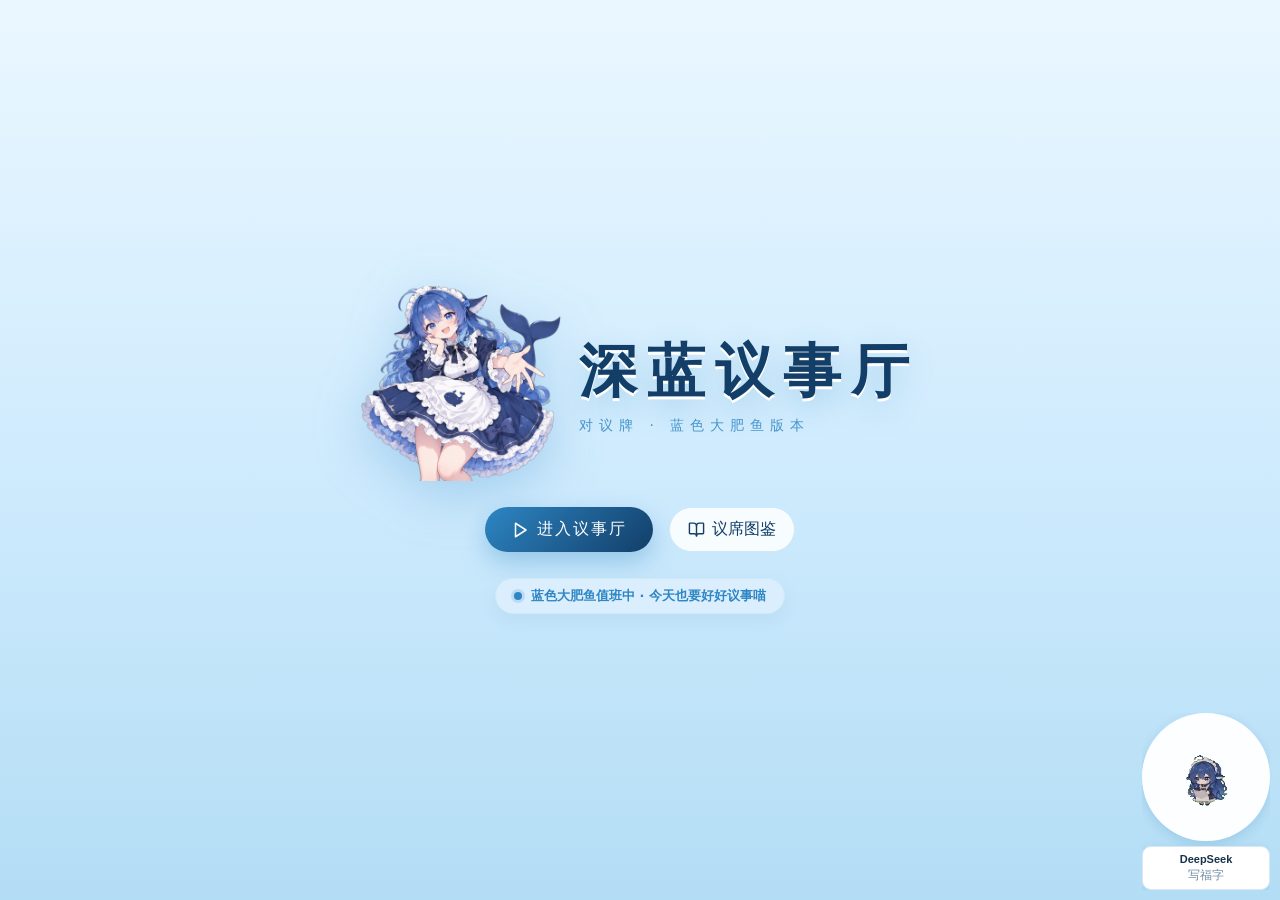
==== index.html @ 93a7b193 "Add 《对议牌4.2》单文件手机极速版 (single-file mobile build) Import the v4.2 mobile build of 对议牌 (Councils) — a l" ====
<!doctype html><html lang="zh-CN"><head><meta charset="UTF-8"><meta name="viewport" content="width=device-width,initial-scale=1,viewport-fit=cover,maximum-scale=5,user-scalable=yes"><meta name="theme-color" content="#eaf6ff"><meta name="mobile-web-app-capable" content="yes"><meta name="apple-mobile-web-app-capable" content="yes"><title>对议牌 · 蓝色大肥鱼版本</title><style>.accordion-gallery{--ag-accent: #ffffff;--ag-overlay: #060010;--ag-text: #ffffff;--ag-gap: 10px;--ag-radius: 16px;--ag-media-size: 320px;display:flex;flex-direction:row;gap:var(--ag-gap);width:100%;max-width:100%;perspective:1400px;perspective-origin:50% 50%}.accordion-gallery--vertical{flex-direction:column}.ag-panel{position:relative;flex:1 1 0;min-width:0;min-height:0;overflow:hidden;border-radius:var(--ag-radius);cursor:pointer;display:block;text-decoration:none;outline:none;transform-style:preserve-3d;transform-origin:center center;background:#0a0713;box-shadow:0 10px 30px -18px #000c;will-change:flex-grow,transform;-webkit-tap-highlight-color:transparent}.ag-panel:focus-visible{box-shadow:0 0 0 2px var(--ag-accent),0 10px 30px -18px #000c}.ag-panel__frame{position:absolute;top:0;right:0;bottom:0;left:0;overflow:hidden;border-radius:inherit}.ag-panel__media{--ag-gray: 1;--ag-dim: .35;position:absolute;top:50%;left:50%;width:var(--ag-media-size);height:100%;filter:grayscale(var(--ag-gray));will-change:transform,filter}.accordion-gallery--vertical .ag-panel__media{width:100%;height:var(--ag-media-size)}.ag-panel__media img{width:100%;height:100%;object-fit:cover;display:block;-webkit-user-select:none;user-select:none;-webkit-user-drag:none}.ag-panel__overlay{position:absolute;top:0;right:0;bottom:0;left:0;pointer-events:none;background:linear-gradient(180deg,transparent 45%,color-mix(in srgb,var(--ag-overlay) 78%,transparent) 100%),color-mix(in srgb,var(--ag-overlay) calc(var(--ag-dim, .35) * 100%),transparent)}.ag-panel__label{position:absolute;left:20px;bottom:20px;right:20px;display:flex;align-items:center;gap:12px;pointer-events:none;z-index:2}.ag-panel__bar{flex:0 0 auto;width:3px;height:26px;border-radius:3px;background:var(--ag-accent);opacity:0;box-shadow:0 0 12px color-mix(in srgb,var(--ag-accent) 60%,transparent)}.ag-panel__text{color:var(--ag-text);font-family:inherit;font-weight:600;font-size:clamp(1rem,1.4vw,1.4rem);letter-spacing:.01em;white-space:nowrap;overflow:hidden;text-overflow:ellipsis;opacity:0;text-shadow:0 2px 14px rgba(0,0,0,.55)}@media (max-width: 520px){.accordion-gallery{flex-direction:column;perspective:none;height:auto!important}.ag-panel{min-height:84px;transform:none!important}.accordion-gallery .ag-panel__media{width:100%;height:var(--ag-media-size)}}@media (prefers-reduced-motion: reduce){.ag-panel,.ag-panel__media{will-change:auto}}.flip-card{--fc-w: 300px;--fc-h: 400px;--fc-radius: 22px;--fc-bg: #27272a;--fc-ink: #f5f5f5;--fc-shadow: #000000;--fc-shadow-o: .45;--fc-glare: .22;position:relative;display:inline-block;width:var(--fc-w);max-width:100%;height:var(--fc-h);border-radius:var(--fc-radius);outline:none;cursor:pointer;user-select:none;-webkit-user-select:none;-webkit-touch-callout:none;-webkit-tap-highlight-color:transparent;touch-action:pan-y}.flip-card[data-axis=x]{touch-action:pan-x}.flip-card[data-draggable]{cursor:grab}.flip-card[data-dragging]{cursor:grabbing}.flip-card[data-disabled]{cursor:default;opacity:.6}.flip-card__shadow{position:absolute;top:12%;right:9%;bottom:-5%;left:9%;border-radius:var(--fc-radius);background:color-mix(in srgb,var(--fc-shadow) calc(var(--fc-shadow-o) * 100%),transparent);filter:blur(22px);pointer-events:none}.flip-card__rotor{position:absolute;top:0;right:0;bottom:0;left:0;transform-style:preserve-3d}.flip-card__face{position:absolute;top:0;right:0;bottom:0;left:0;overflow:hidden;border-radius:var(--fc-radius);background:var(--fc-bg);color:var(--fc-ink);backface-visibility:hidden;-webkit-backface-visibility:hidden}.flip-card__face img{-webkit-user-drag:none}.flip-card__face--back{transform:rotateY(180deg)}.flip-card[data-axis=x] .flip-card__face--back{transform:rotateX(180deg)}.flip-card__glare{position:absolute;top:0;right:0;bottom:0;left:0;background:radial-gradient(circle farthest-side at var(--fc-gx, 50%) var(--fc-gy, 50%),rgba(255,255,255,var(--fc-glare)) 0%,rgba(255,255,255,calc(var(--fc-glare) * .76)) 12%,rgba(255,255,255,calc(var(--fc-glare) * .5)) 26%,rgba(255,255,255,calc(var(--fc-glare) * .28)) 42%,rgba(255,255,255,calc(var(--fc-glare) * .12)) 60%,rgba(255,255,255,calc(var(--fc-glare) * .04)) 78%,rgba(255,255,255,0) 100%);opacity:var(--fc-sheen, 0);pointer-events:none}.flip-card[data-fade] .flip-card__face{transform:none;opacity:0;backface-visibility:visible;-webkit-backface-visibility:visible;transition:opacity .2s ease}.flip-card[data-fade=front] .flip-card__face--front,.flip-card[data-fade=back] .flip-card__face--back{opacity:1}.thought-line{--tl-ease-out: cubic-bezier(.23, 1, .32, 1);--tl-ease-in-out: cubic-bezier(.77, 0, .175, 1);--tl-font: 16px;--tl-color: currentColor;--tl-glyph: currentColor;--tl-settle: .35s;--tl-blur: 2px;--tl-shimmer: 1.8s;--tl-done: .75;--tl-timer: .55;display:inline-flex;flex-direction:column;align-items:flex-start;color:var(--tl-color);font-family:inherit;font-size:var(--tl-font);font-weight:500;line-height:1.2}.thought-line__head{position:relative;display:inline-flex;align-items:center;gap:.3em;margin:0;padding:0;border:0;background:none;color:inherit;font:inherit;text-align:left;white-space:nowrap;outline:none;cursor:default}.thought-line__head[data-toggle]{cursor:pointer;-webkit-tap-highlight-color:transparent}.thought-line__glyph{display:inline-flex;flex:none;width:1.1em;height:1.1em;margin-right:.2em;color:var(--tl-glyph)}.thought-line__glyph svg{display:block;width:100%;height:100%}.thought-line__dot{width:.5em;height:.5em;margin:auto;border-radius:50%;background:currentColor}.thought-line__label{display:inline-grid}.thought-line__text{grid-area:1 / 1;width:max-content;opacity:0;filter:blur(var(--tl-blur));transition:opacity var(--tl-settle) var(--tl-ease-out),filter var(--tl-settle) var(--tl-ease-out)}.thought-line__text[data-active]{opacity:1;filter:blur(0)}.thought-line__text--done[data-active]{opacity:var(--tl-done)}.thought-line__breath{display:inline-block}.thought-line[data-working] .thought-line__breath[data-shimmer]{background:linear-gradient(100deg,color-mix(in srgb,var(--tl-color) 50%,transparent) 30%,var(--tl-color) 50%,color-mix(in srgb,var(--tl-color) 50%,transparent) 70%);background-size:250% 100%;background-position:125% 0;-webkit-background-clip:text;background-clip:text;color:transparent;-webkit-text-fill-color:transparent;animation:thought-line-shimmer var(--tl-shimmer) linear infinite}@keyframes thought-line-shimmer{to{background-position:-125% 0}}.thought-line__timer{font-variant-numeric:tabular-nums;opacity:var(--tl-timer);transition:opacity var(--tl-settle) ease,transform var(--tl-settle) var(--tl-ease-in-out)}.thought-line__timer[data-done]{opacity:var(--tl-done)}.thought-line__chevron{display:inline-flex;margin-left:.1em;opacity:0;transition:opacity .2s ease,transform .2s var(--tl-ease-out)}.thought-line__chevron[data-on]{opacity:.55}.thought-line[data-open] .thought-line__chevron{transform:rotate(180deg)}.thought-line__sr{position:absolute;width:1px;height:1px;overflow:hidden;clip:rect(0 0 0 0);white-space:nowrap}.thought-line__trace{display:grid;grid-template-rows:0fr;width:0;min-width:100%;transition:grid-template-rows var(--tl-settle) var(--tl-ease-out)}.thought-line__trace[data-open]{grid-template-rows:1fr}.thought-line__fold{min-height:0;overflow-x:visible;overflow-y:clip}.thought-line__steps{display:flex;flex-direction:column;gap:.45em;width:max-content;padding:.6em 0 .2em 1.6em;font-size:.875em;font-weight:400;white-space:nowrap}.thought-line__step{display:flex;align-items:center;gap:.5em;opacity:1;transform:translateY(0);transition:opacity .2s var(--tl-ease-out),transform .2s var(--tl-ease-out)}@starting-style{.thought-line__step{opacity:0;transform:translateY(-4px)}}.thought-line__mark{display:inline-grid;flex:none;place-items:center;width:1em;height:1em;opacity:.55}.thought-line__pulse{display:block;width:.4em;height:.4em;border-radius:50%;background:currentColor;animation:thought-line-pulse 1.6s var(--tl-ease-in-out) infinite}@keyframes thought-line-pulse{0%,to{opacity:.55}50%{opacity:1}}.thought-line__step-text{transition:opacity var(--tl-settle) ease}.thought-line__step[data-done] .thought-line__step-text{opacity:.55}@media (prefers-reduced-motion: reduce){.thought-line__text{filter:none!important;transition:opacity var(--tl-settle) ease}.thought-line__timer{transition:opacity var(--tl-settle) ease}.thought-line__step{transform:none!important;transition:opacity .2s ease}.thought-line__pulse{animation-duration:2.4s}}.orbit-container{position:relative;margin-left:auto;margin-right:auto}.orbit-scaling-container{width:100%;height:100%;position:relative}.orbit-scaling-container--responsive{position:absolute;left:50%;top:50%;transform-origin:center center}.orbit-rotation-wrapper{width:100%;height:100%;transform-origin:center center;position:relative}.orbit-path-svg{position:absolute;top:0;right:0;bottom:0;left:0;pointer-events:none}.orbit-item{position:absolute;will-change:transform;-webkit-user-select:none;user-select:none}.orbit-center-content{position:absolute;top:0;right:0;bottom:0;left:0;display:flex;align-items:center;justify-content:center;z-index:10}.orbit-image{width:100%;height:100%;object-fit:contain}:root{--bg: #f7fbfe;--ink: #17324a;--muted: #6f8ca2;--blue: #2e86c4;--blue-deep: #123e68;--blue-soft: #d9effc;--line-blue: #cfe8f8;--red: #e85b69;--coral: #ff9a8a;--gold: #ffd98e;--panel: rgba(255, 255, 255, .88);--shadow: 0 12px 30px rgba(93, 150, 200, .12);--shadow-sm: 0 6px 16px rgba(93, 150, 200, .1);--r-lg: 28px;--r-md: 20px;--r-sm: 14px;--font: "PingFang SC", "Microsoft YaHei", system-ui, -apple-system, sans-serif}*{box-sizing:border-box}html,body,#root{margin:0;min-height:100vh}body{font-family:var(--font);color:var(--ink);background:linear-gradient(165deg,#f2faff,#dcf0fd 22%,#c3e4f8 48%,#d9effc 72%,#f2faff);background-size:100% 220%;animation:bgDrift 26s ease-in-out infinite;overflow-x:hidden}@keyframes bgDrift{0%,to{background-position:0% 0%}50%{background-position:0% 100%}}body:before{content:"";position:fixed;top:-25%;right:-25%;bottom:-25%;left:-25%;z-index:-1;pointer-events:none;background:radial-gradient(circle at 24% 32%,rgba(150,208,242,.34),transparent 42%),radial-gradient(circle at 78% 68%,rgba(168,220,246,.3),transparent 46%);animation:blobDrift 34s ease-in-out infinite alternate}@keyframes blobDrift{0%{transform:translate3d(-3%,-2%,0) scale(1)}to{transform:translate3d(3%,3%,0) scale(1.08)}}button{font:inherit;cursor:pointer}button:disabled{cursor:not-allowed}@media (prefers-reduced-motion: reduce){*,*:before,*:after{animation-duration:.01ms!important;animation-iteration-count:1!important;transition-duration:.01ms!important}.screen-enter{animation:none!important}}.screen{min-height:100vh;display:flex;flex-direction:column;align-items:center;padding:18px 14px 40px;position:relative;z-index:1}.topbar{width:min(1180px,96vw);display:flex;align-items:center;gap:10px}.topbar .grow{flex:1}.pill{display:inline-flex;align-items:center;gap:7px;border:1px solid var(--line-blue);background:#fffc;color:var(--blue-deep);border-radius:999px;padding:8px 14px;box-shadow:var(--shadow-sm);transition:transform .2s,background .2s}.pill:hover{transform:translateY(-2px);background:#fff}.pill:disabled{opacity:.45;transform:none}.panel{width:min(1180px,96vw);background:var(--panel);border:1px solid var(--line-blue);border-radius:var(--r-lg);box-shadow:var(--shadow)}.btn-primary{display:inline-flex;align-items:center;gap:8px;justify-content:center;border:none;border-radius:999px;padding:12px 26px;background:linear-gradient(135deg,var(--blue) 0%,var(--blue-deep) 100%);color:#fff;font-size:16px;letter-spacing:2px;box-shadow:0 10px 24px #2e86c459;transition:transform .2s,box-shadow .2s}.btn-primary:hover:not(:disabled){transform:translateY(-2px);box-shadow:0 14px 30px #2e86c473}.btn-primary:disabled{opacity:.5}.btn-ghost{display:inline-flex;align-items:center;gap:7px;border:1px solid var(--line-blue);background:#fff;color:var(--blue-deep);border-radius:999px;padding:10px 18px;transition:transform .2s}.btn-ghost:hover:not(:disabled){transform:translateY(-2px)}.btn-ghost:disabled{opacity:.4}.pet{width:84px;height:84px;object-fit:contain;image-rendering:pixelated}.screen-enter{animation:screenIn .45s cubic-bezier(.22,1,.36,1) backwards}@keyframes screenIn{0%{opacity:0;transform:translateY(18px)}to{opacity:1;transform:none}}.bubble-field{position:fixed;top:0;right:0;bottom:0;left:0;pointer-events:none;z-index:0;overflow:hidden}.bubble-field i{position:absolute;bottom:-30px;border-radius:50%;background:radial-gradient(circle at 30% 30%,#ffffffe6,#8ccdf040);border:1px solid rgba(140,205,240,.4);animation:bubbleUp linear infinite}@keyframes bubbleUp{0%{transform:translateY(0);opacity:.7}10%{opacity:.9}to{transform:translateY(-110vh);opacity:0}}.handoff-flash{animation:handoff .9s ease both}@keyframes handoff{0%,to{filter:none}40%{filter:brightness(1.6) saturate(1.3)}}.card{position:relative;width:var(--card-w, 92px);aspect-ratio:5 / 7;border-radius:12px;background:linear-gradient(160deg,#fff,#f2faff);border:1.5px solid var(--line-blue);box-shadow:var(--shadow-sm);transition:transform .22s cubic-bezier(.22,1,.36,1),box-shadow .22s;-webkit-user-select:none;user-select:none;flex:none}.card.clickable{cursor:pointer}.card.clickable:hover{transform:translateY(-8px);box-shadow:0 14px 28px #2e86c438}.card.selected{transform:translateY(-14px);border-color:var(--blue);box-shadow:0 0 0 2.5px var(--blue),0 16px 30px #2e86c44d}.card.won{animation:cardWin .7s ease both}.card.lost{animation:cardLose .7s ease both}@keyframes cardWin{30%{transform:translateY(-10px) scale(1.06)}}@keyframes cardLose{40%{transform:translateY(6px) scale(.96);opacity:.7}}.card .corner{position:absolute;top:5px;left:7px;z-index:2;display:flex;flex-direction:column;align-items:center;line-height:1;font-weight:700;font-size:calc(var(--card-w, 92px) * .17);text-shadow:0 0 2px #fff,0 1px 3px rgba(255,255,255,.95)}.card .corner.bottom{top:auto;left:auto;right:7px;bottom:5px;transform:rotate(180deg)}.card .corner svg{width:calc(var(--card-w, 92px) * .15);height:calc(var(--card-w, 92px) * .15);margin-top:1px;filter:drop-shadow(0 0 1.5px #fff)}.card.red-suit{color:var(--red)}.card.black-suit{color:var(--ink)}.card .pip-area{position:absolute;top:12%;right:18%;bottom:12%;left:18%}.card .pip{position:absolute;transform:translate(-50%,-50%)}.card .pip{animation:whaleBob 2.6s ease-in-out infinite;animation-delay:calc(var(--pip-i, 0) * -.13s)}@keyframes whaleBob{0%,to{transform:translate(-50%,-50%) rotate(-2deg)}50%{transform:translate(-50%,-53%) rotate(2deg)}}.card .pip-img{width:calc(var(--card-w, 92px) * .2);height:calc(var(--card-w, 92px) * .2);object-fit:contain;display:block;background:#fff;border-radius:50%}.card .face-emblem{position:absolute;top:16%;right:14%;bottom:16%;left:14%;z-index:1;border-radius:calc(var(--card-w, 92px) * .11);overflow:hidden;border:1px solid var(--line-blue);display:flex;align-items:center;justify-content:center;background:linear-gradient(160deg,var(--blue-soft),#fff)}.card .face-emblem img{width:78%;object-fit:contain}.card .face-letter{position:absolute;right:4px;bottom:2px;font-weight:800;font-size:calc(var(--card-w, 92px) * .2);color:var(--blue-deep);opacity:.85}.card .special-emblem{position:absolute;top:0;right:0;bottom:0;left:0;display:flex;flex-direction:column;align-items:center;justify-content:center;gap:4px}.card .special-emblem svg{width:calc(var(--card-w, 92px) * .34);height:calc(var(--card-w, 92px) * .34)}.card .special-emblem .sp-name{font-size:calc(var(--card-w, 92px) * .15);font-weight:700;color:var(--blue-deep)}.card .special-emblem .sp-value{font-size:calc(var(--card-w, 92px) * .26);font-weight:800;color:var(--ink)}.card.face-down{background:radial-gradient(circle at 50% 42%,rgba(255,255,255,.16),transparent 42%),linear-gradient(150deg,var(--blue) 0%,var(--blue-deep) 90%);border-color:var(--blue-deep)}.card.face-down:after{content:"";position:absolute;top:7%;right:7%;bottom:7%;left:7%;border:1.5px solid rgba(255,255,255,.5);border-radius:8px;background:url(./characters/whale.png) center/58% no-repeat;opacity:.85}.flip-wrap{perspective:900px;flex:none}.flip-inner{position:relative;width:var(--card-w, 92px);aspect-ratio:5 / 7;transform-style:preserve-3d;transition:transform .55s cubic-bezier(.4,.2,.2,1)}.flip-wrap.flipped .flip-inner{transform:rotateY(180deg)}.flip-face{position:absolute;top:0;right:0;bottom:0;left:0;backface-visibility:hidden;-webkit-backface-visibility:hidden}.flip-face.back{transform:rotateY(180deg)}.field-zone{min-height:calc(var(--card-w, 92px) * 1.6);display:flex;align-items:center;justify-content:center;gap:10px;flex-wrap:wrap}.mini-card{display:inline-flex;align-items:center;gap:4px;border-radius:8px;padding:3px 8px;font-size:12px;font-weight:600;background:var(--blue-soft);color:var(--blue-deep);border:1px solid var(--line-blue)}.mini-card.red{background:#fdecee;color:var(--red);border-color:#f5c9cf}.face-emblem.client img{width:100%;height:100%;object-fit:cover;display:block}.face-emblem.client{padding:0;border-width:max(1.5px,calc(var(--card-w, 92px) * .022));background:#fff}.whale-fx{position:absolute;left:0;right:0;top:0;height:0;z-index:3;pointer-events:none}.whale-pop{position:absolute;top:-6px;width:calc(var(--card-w, 92px) * .34);height:calc(var(--card-w, 92px) * .28);background:url(./characters/whale-logo.png) center/contain no-repeat;filter:drop-shadow(0 2px 5px rgba(46,134,196,.5));animation:whalePop .9s ease-out both;animation-delay:calc(var(--wp-i) * .16s)}@keyframes whalePop{0%{opacity:0;transform:translate(-50%) translateY(12px) scale(.35) rotate(-14deg)}28%{opacity:1}to{opacity:0;transform:translate(-50%) translateY(-38px) scale(1.12) rotate(10deg)}}.whale-bubble{position:absolute;top:0;width:9px;height:9px;border-radius:50%;background:#8fd4ffe6;animation:bubbleFloat 1s ease-out both;animation-delay:calc(var(--wp-i) * .16s + .08s)}@keyframes bubbleFloat{0%{opacity:0;transform:translateY(8px) scale(.7)}30%{opacity:1}to{opacity:0;transform:translateY(-42px) scale(1.1)}}.dice3d{display:flex;flex-direction:column;align-items:center;gap:12px;padding:10px}.dice3d .dice-row{display:flex;gap:18px;perspective:700px}.die{position:relative;width:46px;height:46px;transform-style:preserve-3d;animation:dieIdle 6s linear infinite}.dice3d.rolling .die{animation:dieTumble .9s linear infinite;animation-delay:var(--die-delay, 0s)}@keyframes dieIdle{0%{transform:rotateX(-18deg) rotateY(24deg)}to{transform:rotateX(-18deg) rotateY(384deg)}}@keyframes dieTumble{0%{transform:rotateX(0) rotateY(0) rotate(0)}to{transform:rotateX(360deg) rotateY(360deg) rotate(360deg)}}.die-face{position:absolute;top:0;right:0;bottom:0;left:0;display:grid;grid-template-columns:repeat(3,1fr);grid-template-rows:repeat(3,1fr);padding:5px;gap:1px;border-radius:9px;background:#fff;border:1.5px solid var(--face-color);box-shadow:inset 0 0 8px #2e86c41f}.die-face:nth-child(1){transform:translateZ(23px)}.die-face:nth-child(2){transform:rotateY(180deg) translateZ(23px)}.die-face:nth-child(3){transform:rotateY(90deg) translateZ(23px)}.die-face:nth-child(4){transform:rotateY(-90deg) translateZ(23px)}.die-face:nth-child(5){transform:rotateX(90deg) translateZ(23px)}.die-face:nth-child(6){transform:rotateX(-90deg) translateZ(23px)}.die-face span{border-radius:50%}.die-face span.on{background:var(--face-color)}.die-caption{font-size:13px;font-weight:700;color:var(--blue-deep)}.start-bg{position:fixed;top:0;right:0;bottom:0;left:0;z-index:0;background:linear-gradient(180deg,#0b2c49,#14507e 45%,#1a6aa3)}.start-ocean{position:fixed;top:0;right:0;bottom:0;left:0;z-index:1}.start-content{position:relative;z-index:2;min-height:100vh;display:flex;flex-direction:column;align-items:center;justify-content:center;gap:26px;color:#eaf6ff}.start-logo{display:flex;align-items:center;gap:18px}.start-logo img{width:110px;filter:drop-shadow(0 10px 24px rgba(0,20,40,.45));animation:logoBob 4s ease-in-out infinite}@keyframes logoBob{50%{transform:translateY(-12px) rotate(-2deg)}}.start-title{font-size:clamp(34px,6vw,56px);font-weight:900;letter-spacing:8px;text-shadow:0 6px 30px rgba(0,40,70,.5)}.start-sub{font-size:14px;letter-spacing:6px;opacity:.85}.start-actions{display:flex;gap:16px;flex-wrap:wrap;justify-content:center}.start-actions .btn-primary{background:linear-gradient(135deg,#58b7ec,#1c6fb4)}.start-actions .btn-ghost{background:#ffffff1f;border-color:#fff6;color:#eaf6ff;-webkit-backdrop-filter:blur(4px);backdrop-filter:blur(4px)}.hall-block{margin-top:18px;padding:20px 22px 26px}.hall-block h2{display:flex;align-items:center;gap:8px;margin:0 0 14px;font-size:17px;color:var(--blue-deep)}.mode-row{display:flex;gap:14px;flex-wrap:wrap}.mode-card{flex:1;min-width:220px;border:1.5px solid var(--line-blue);border-radius:var(--r-md);background:#fff;padding:18px;text-align:center;transition:transform .2s,border-color .2s,box-shadow .2s}.mode-card:hover{transform:translateY(-3px);box-shadow:var(--shadow)}.mode-card.picked{border-color:var(--blue);box-shadow:0 0 0 2px var(--blue-soft),var(--shadow)}.mode-card .mc-title{font-weight:800;font-size:16px;margin:8px 0 4px;color:var(--blue-deep)}.mode-card .mc-desc{font-size:12.5px;color:var(--muted)}.mode-card svg{color:var(--blue)}.dlc-grid{display:flex;flex-wrap:wrap;gap:14px;justify-content:center}.hall-footer{position:sticky;bottom:12px;margin-top:20px;display:flex;justify-content:center;z-index:5}.game-top{display:flex;align-items:center;gap:10px;width:min(1180px,96vw);flex-wrap:wrap}.score-chip{display:flex;align-items:center;gap:8px;padding:6px 14px}.score-chip b{font-size:18px;color:var(--blue-deep)}.seat{display:flex;align-items:center;gap:10px}.seat .seat-info{display:flex;flex-direction:column;gap:2px}.seat .seat-name{font-weight:800;font-size:14px;color:var(--blue-deep)}.seat .seat-side{font-size:11px;padding:1px 8px;border-radius:999px;width:fit-content}.seat .seat-side.red{background:#fdecee;color:var(--red)}.seat .seat-side.black{background:#e8eef3;color:var(--ink)}.board{margin-top:14px;padding:18px;display:grid;grid-template-columns:1fr 300px;gap:16px}.board-main{display:flex;flex-direction:column;gap:14px;min-width:0}.hand-row{display:flex;gap:8px;flex-wrap:wrap;align-items:flex-end;min-height:130px}.zone-label{font-size:12px;font-weight:700;color:var(--blue-deep);letter-spacing:2px;display:flex;align-items:center;gap:6px}.center-field{padding:14px;border:1.5px dashed var(--line-blue);border-radius:var(--r-md);background:#ffffff80}.actions{display:flex;gap:10px;flex-wrap:wrap;align-items:center}.side-panel{display:flex;flex-direction:column;gap:12px;min-width:0}.log-panel{padding:12px 14px;flex:1;overflow-y:auto;max-height:300px}.log-panel h3{margin:0 0 8px;font-size:13px;color:var(--blue-deep);display:flex;gap:6px;align-items:center}.round-row{font-size:12px;line-height:1.8;padding:8px 0;border-bottom:1px dashed var(--line-blue);color:var(--muted)}.round-row b{color:var(--blue-deep)}.calc-steps{display:flex;flex-direction:column;gap:6px}.calc-step{display:flex;gap:8px;align-items:baseline;font-size:12.5px;padding:6px 10px;border-radius:10px;background:var(--blue-soft);opacity:0;transform:translateY(8px);animation:stepIn .4s ease forwards}@keyframes stepIn{to{opacity:1;transform:none}}.calc-step .cs-label{font-weight:800;color:var(--blue-deep);flex:none}.speech{display:flex;gap:10px;align-items:flex-start;padding:10px 14px;border-radius:var(--r-sm);background:var(--panel);border:1px solid var(--line-blue);box-shadow:var(--shadow-sm)}.speech .sp-text{font-size:13px;color:var(--ink);line-height:1.6}.speech .sp-name{font-size:11px;color:var(--muted)}.settle-overlay{position:fixed;top:0;right:0;bottom:0;left:0;z-index:40;background:#0e2c498c;-webkit-backdrop-filter:blur(3px);backdrop-filter:blur(3px);display:flex;align-items:center;justify-content:center;padding:20px}.settle-card{background:#fff;border-radius:var(--r-lg);padding:26px 30px;width:min(560px,94vw);max-height:86vh;overflow-y:auto;box-shadow:0 30px 80px #0a284666;display:flex;flex-direction:column;gap:14px;align-items:center;animation:screenIn .4s cubic-bezier(.22,1,.36,1) backwards}.settle-card h2{margin:0;font-size:22px;color:var(--blue-deep)}.settle-score{font-size:30px;font-weight:900;color:var(--ink);letter-spacing:2px}.result-wrap{flex:1;display:flex;flex-direction:column;align-items:center;justify-content:center;gap:18px}.result-title{font-size:clamp(30px,6vw,46px);font-weight:900;color:var(--blue-deep)}.result-pet{animation:logoBob 3.5s ease-in-out infinite}.codex-grid{display:grid;grid-template-columns:repeat(auto-fill,minmax(200px,1fr));gap:16px;width:min(1180px,96vw);margin-top:16px}.codex-card{padding:16px;display:flex;flex-direction:column;align-items:center;gap:8px}.codex-card img{width:72%;max-height:240px;object-fit:contain}.codex-card .cx-name{font-weight:800;color:var(--blue-deep)}.codex-card .cx-title{font-size:12px;color:var(--muted)}.rule-block{margin-top:16px;padding:20px 24px;width:min(1180px,96vw)}.rule-block h3{color:var(--blue-deep);margin:0 0 10px}.rule-block p{font-size:13.5px;line-height:2;color:var(--ink);margin:0 0 12px}@media (max-width: 900px){.board{grid-template-columns:1fr}.side-panel{flex-direction:row;flex-wrap:wrap}.log-panel{flex:1 1 100%;max-height:200px}}:root{--card-w: 92px}@media (max-width: 560px){:root{--card-w: 64px}.hand-row{min-height:96px}.c3d-stage{--c3d-h: 280px}}.ai-field,.my-field{padding:12px 14px;border-radius:var(--r-md);border:1.5px dashed var(--line-blue);background:#ffffff8c}.ai-field{border-color:#2e86c459}.field-cards{display:flex;gap:10px;flex-wrap:wrap;align-items:center;min-height:calc(var(--card-w, 92px) * 1.45);padding:8px 2px}.field-empty{color:var(--muted);font-size:13px;letter-spacing:1px}.deal-in{animation:dealIn .5s cubic-bezier(.22,1,.36,1) both;animation-delay:calc(var(--deal-i, 0) * .16s)}@keyframes dealIn{0%{opacity:0;transform:translateY(-26px) scale(.9)}}.flip-wrap{--card-w: var(--card-w, 92px)}.flip-wrap .flip-inner{width:var(--card-w, 92px)}.think-strip{display:flex;align-items:center;gap:8px;margin-left:4px}.deep-think{display:flex;align-items:center;gap:10px}.dt-lattice{display:grid;grid-template-columns:repeat(4,7px);gap:3px}.dt-lattice i{width:7px;height:7px;border-radius:2px;background:var(--blue);opacity:.18;transform:scale(.75);animation:dtCell 1.5s ease-in-out infinite;animation-delay:var(--dt-d)}@keyframes dtCell{0%,to{opacity:.18;transform:scale(.75)}45%{opacity:1;transform:scale(1.05)}}.dt-side{display:flex;flex-direction:column;gap:5px}.dt-label{font-size:12px;font-weight:700;color:var(--blue-deep);letter-spacing:1px}.dt-label:after{content:"";animation:dtDots 1.6s steps(1) infinite}@keyframes dtDots{0%{content:""}25%{content:" ·"}50%{content:" · ·"}75%{content:" · · ·"}}.dt-meter{position:relative;width:88px;height:4px;border-radius:999px;background:var(--blue-soft);overflow:hidden}.dt-meter:after{content:"";position:absolute;top:0;bottom:0;left:0;width:40%;border-radius:999px;background:linear-gradient(90deg,transparent,var(--blue),transparent);animation:dtFlow 1.4s linear infinite}@keyframes dtFlow{0%{transform:translate(-110%)}to{transform:translate(290%)}}.phase-note{font-size:14px;font-weight:700;color:var(--blue-deep);letter-spacing:2px;animation:phasePulse 1.2s ease-in-out infinite}@keyframes phasePulse{50%{opacity:.55}}.round-verdict{font-size:13.5px;font-weight:700;padding:6px 12px;border-radius:999px}.round-verdict.good{background:#e7f7ee;color:#1c7c46}.round-verdict.bad{background:#fdecee;color:var(--red)}.calc-panel{padding:12px 14px}.calc-panel h3{margin:0 0 8px;font-size:13px;color:var(--blue-deep);display:flex;gap:6px;align-items:center}.bf2-face{height:100%;display:flex;flex-direction:column;align-items:center;justify-content:center;gap:9px;padding:16px;text-align:center}.bf2-face.bf2-back{justify-content:flex-start;font-size:12.5px;line-height:1.75;color:var(--ink)}.bf2-face.bf2-back h4{margin:0 0 4px;color:var(--blue-deep)}.bf-tag{font-size:11px;letter-spacing:1px;color:var(--muted)}.bf-icon{color:var(--blue)}.bf-name{font-weight:800;font-size:15px;color:var(--blue-deep)}.bf-brief{font-size:12px;color:var(--muted)}.bf-hint{margin-top:auto;font-size:11px;color:var(--muted);display:inline-flex;align-items:center;gap:4px}.dlc-picked{outline:3px solid var(--blue);outline-offset:3px;border-radius:22px}.advisor-carousel{margin:4px 0 8px}.start-bg{position:fixed;top:0;right:0;bottom:0;left:0;z-index:0;background:linear-gradient(180deg,#eaf7ff,#cdeafd 55%,#b3ddf5)}.start-content{position:relative;z-index:2;min-height:100vh;display:flex;flex-direction:column;align-items:center;justify-content:center;gap:26px;color:var(--blue-deep)}.start-logo img{width:200px;max-height:240px;object-fit:contain;filter:drop-shadow(0 14px 26px rgba(46,134,196,.28));animation:logoBob 4s ease-in-out infinite}.start-title{font-size:clamp(34px,6vw,58px);font-weight:900;letter-spacing:10px;color:var(--blue-deep);text-shadow:0 3px 0 #fff,0 12px 30px rgba(46,134,196,.25)}.start-sub{font-size:14px;letter-spacing:6px;color:var(--blue);margin-top:6px}.start-actions .btn-primary{background:linear-gradient(135deg,var(--blue) 0%,var(--blue-deep) 100%)}.start-actions .btn-ghost{background:#ffffffd9;border-color:var(--line-blue);color:var(--blue-deep)}.start-note{display:flex;gap:8px;align-items:center;font-size:12.5px;color:var(--muted)}.pets-grid{display:grid;grid-template-columns:repeat(auto-fill,minmax(140px,1fr));gap:12px;width:min(1180px,96vw);padding-bottom:30px}.pet-card{border:1.5px solid var(--line-blue);border-radius:var(--r-md);background:linear-gradient(165deg,#fff,var(--blue-soft));box-shadow:var(--shadow-sm);display:flex;flex-direction:column;align-items:center;gap:6px;padding:10px 8px 12px;transition:transform .2s,box-shadow .2s}.pet-card:hover{transform:translateY(-4px);box-shadow:var(--shadow)}.pet-card img{width:92px;height:92px;object-fit:contain;image-rendering:pixelated}.pet-card span{font-size:12px;font-weight:700;color:var(--blue-deep);max-width:100%;overflow:hidden;text-overflow:ellipsis;white-space:nowrap}.pets-search{width:180px;border:1px solid var(--line-blue);background:#fff}.advisor-carousel{height:330px}.advisor-carousel .circular-carousel{height:100%}.advisor-carousel .circular-carousel__frame{background:linear-gradient(168deg,var(--blue-soft) 0%,#ffffff 70%);border:2px solid var(--line-blue);box-shadow:0 10px 24px #2e86c42e;overflow:hidden}.advisor-carousel .circular-carousel__photo{object-fit:contain;padding:6px}.advisor-carousel .circular-carousel__caption{color:var(--blue-deep);font-weight:800}.advisor-carousel .circular-carousel__subtitle{color:var(--muted);font-weight:400;margin-left:8px}.advisor-accordion{height:400px}.advisor-accordion .ag-panel{background:linear-gradient(170deg,var(--blue-soft) 0%,#ffffff 80%)}.advisor-accordion .ag-panel__media img{object-fit:contain;padding:10px}.advisor-accordion .ag-panel__overlay{background:linear-gradient(180deg,transparent 55%,color-mix(in srgb,var(--ag-overlay) 72%,transparent) 100%),color-mix(in srgb,var(--ag-overlay) calc(var(--ag-dim, .35) * 55%),transparent)}.advisor-accordion .ag-panel__text{font-weight:800}.game-grid{width:min(1500px,98vw);display:grid;grid-template-columns:minmax(0,1fr) 330px;gap:14px;align-items:stretch;margin-top:12px}.rail{display:flex;flex-direction:column;gap:14px;min-width:0}.seat-hero{display:flex;flex-direction:column;align-items:center;justify-content:center;gap:10px;padding:20px 12px;min-height:250px;text-align:center}.hero-logo{width:128px;height:128px;object-fit:contain}.hero-name{font-weight:800;font-size:17px;color:var(--blue-deep);letter-spacing:1px}.speech-panel{padding:12px 14px;flex:1;min-height:170px}.speech-panel h3{margin:0 0 8px;font-size:13px;color:var(--blue-deep);display:flex;gap:6px;align-items:center}.speech-inline{display:flex;gap:10px;align-items:flex-start}.board-center{display:flex;flex-direction:column;gap:10px;align-items:center;min-width:0}.hand-zone-label{font-size:12px;color:var(--muted);letter-spacing:1px}.back-row{min-height:0}.field-zone.dashed{width:100%}@media (max-width: 1120px){.game-grid{grid-template-columns:1fr}}.game-grid .panel{width:auto;max-width:none}.field-zone.dashed{border:2.5px dashed rgba(46,134,196,.6);border-radius:var(--r-md);background:#ffffffb8;padding:10px 14px 14px;min-height:128px}.dlc-section{width:min(1180px,96vw);margin-top:18px;padding:6px 0 10px}.dlc-section h2{display:flex;align-items:center;gap:8px;margin:0 0 16px 8px;font-size:17px;color:var(--blue-deep)}.dlc-grid .flip-card__face{background:linear-gradient(168deg,#ffffff 0%,var(--blue-soft) 100%);border:1.5px solid var(--line-blue)}.dlc-grid .flip-card__face--back{background:linear-gradient(168deg,var(--blue-soft) 0%,#ffffff 90%)}.dlc-grid .flip-card{--fc-radius: 18px}.dlc-picked{outline:3px solid var(--blue);outline-offset:4px;border-radius:22px}.codex-orbit{width:min(1000px,96vw);margin:6px auto 10px}.codex-orbit .orbit-item{border-radius:20px;background:linear-gradient(168deg,#ffffff 0%,var(--blue-soft) 100%);border:1.5px solid var(--line-blue);box-shadow:0 12px 26px #2e86c438;overflow:hidden;padding:6px}.codex-orbit .orbit-image{width:100%;height:100%;object-fit:contain}.codex-center{display:flex;flex-direction:column;align-items:center;gap:6px}.codex-center img{width:130px;filter:drop-shadow(0 10px 22px rgba(46,134,196,.3))}.codex-center div{font-weight:900;font-size:22px;letter-spacing:6px;color:var(--blue-deep)}.seat-hero{min-height:320px}.codex-pets{width:min(1180px,96vw);margin:6px auto 10px}.codex-pets h2{display:flex;align-items:center;gap:8px;color:var(--blue-deep);margin:0 0 12px}.speech-panel{flex:none!important;min-height:0!important}.speech-stack{display:flex;flex-direction:column;align-items:center;gap:8px;text-align:center}.speech-stack img{width:130px;max-height:170px;object-fit:contain}.speech-stack .sp-name{font-weight:800;font-size:14px;color:var(--blue-deep)}.speech-stack .sp-text{font-size:13px;line-height:1.8;color:var(--ink)}.duty-pill{display:inline-flex;align-items:center;gap:9px;background:#dbeefe;border:1px solid var(--line-blue);color:var(--blue);border-radius:999px;padding:8px 18px;font-size:13px;font-weight:600;box-shadow:var(--shadow-sm)}.duty-dot{width:8px;height:8px;border-radius:50%;background:var(--blue);box-shadow:0 0 0 3px #2e86c42e}.dlc-grid{display:grid;grid-template-columns:repeat(4,180px);gap:14px;justify-content:center}.dlc-grid .flip-card{width:180px!important;height:240px!important}@media (max-width: 1080px){.dlc-grid{grid-template-columns:repeat(2,180px);gap:12px}.dlc-grid>*{grid-column:auto!important}}@media (max-width: 600px){.dlc-section{width:100%;padding-left:8px;padding-right:8px}.dlc-section h2{margin-left:2px;margin-right:2px;font-size:15px;line-height:1.5}.dlc-grid{width:100%;grid-template-columns:repeat(2,minmax(0,150px));gap:10px;justify-content:center}.dlc-grid .flip-card{width:150px!important;height:200px!important}.dlc-grid .bf2-face{padding:11px;gap:6px}.dlc-grid .bf-icon{width:30px;height:30px}.dlc-grid .bf-name{font-size:14px}.dlc-grid .bf-brief{font-size:11px;line-height:1.5}.dlc-grid .bf2-face.bf2-back{font-size:11.5px;line-height:1.6}}.site-title{margin:2px 0 4px;display:flex;align-items:baseline;justify-content:center;gap:4px;font-size:clamp(24px,4vw,34px);font-weight:900;letter-spacing:4px;line-height:1.3;background:linear-gradient(165deg,#4aa6dd 0%,var(--blue) 40%,var(--blue-deep) 90%);-webkit-background-clip:text;background-clip:text;color:transparent;filter:drop-shadow(0 2px 0 #fff) drop-shadow(0 10px 20px rgba(46,134,196,.28))}.site-title .st-spark{font-size:12px;letter-spacing:3px;margin-left:12px;opacity:.85}.pill-on{background:var(--blue-soft);border-color:var(--blue);box-shadow:0 0 0 1.5px var(--blue) inset,var(--shadow-sm)}.speech-stack.clickable{cursor:pointer}.sp-hint{font-size:11px;color:var(--muted);letter-spacing:1px}.result-tools{display:flex;gap:8px;flex-wrap:wrap;justify-content:center;margin-bottom:4px}.rules-dock{width:min(1500px,98vw);margin-top:12px;display:flex;flex-wrap:wrap;gap:8px;align-items:center;justify-content:center}.rules-dock .rd-label{display:inline-flex;align-items:center;gap:5px;font-size:12px;color:var(--muted);letter-spacing:1px;margin-right:2px}.rules-dock .rd-btn{padding:6px 13px;font-size:12.5px}.rule-modal-card{width:min(620px,94vw);align-items:stretch}.rule-modal-card p{margin:0 0 16px;font-size:13.5px;line-height:2;color:var(--ink)}.rule-modal-card .rules-dock{width:100%;margin:0 0 14px;justify-content:center}.dlc-modal-card{width:min(640px,94vw);align-items:stretch}.dlc-modal-note{margin:0 0 14px;font-size:12.5px;color:var(--muted);text-align:center}.dlc-modal-list{display:flex;flex-direction:column;gap:8px;margin-bottom:16px}.dlc-modal-item{display:flex;align-items:center;gap:12px;text-align:left;border:1.5px solid var(--line-blue);border-radius:var(--r-sm);background:linear-gradient(165deg,#fff,var(--blue-soft));padding:10px 14px;color:var(--ink);transition:transform .15s,border-color .15s}.dlc-modal-item:hover{transform:translateY(-2px);border-color:var(--blue)}.dlc-modal-item.current{border-color:var(--blue);box-shadow:0 0 0 2px var(--blue-soft)}.dlc-modal-item svg{color:var(--blue);flex:none}.dlc-modal-item .dmi-text{display:flex;flex-direction:column;gap:2px;min-width:0}.dlc-modal-item .dmi-text b{color:var(--blue-deep)}.dlc-modal-item .dmi-text span{font-size:12px;color:var(--muted)}.dlc-modal-item .dmi-badge{margin-left:auto;flex:none;font-size:11px;font-weight:700;color:var(--blue);border:1px solid var(--blue);border-radius:999px;padding:2px 9px}.codex-overlay-card{background:var(--panel);border:1px solid var(--line-blue);border-radius:var(--r-lg);box-shadow:0 30px 80px #0a284666;width:min(1180px,96vw);max-height:88vh;overflow-y:auto;overflow-x:hidden;padding:18px 20px 26px;animation:screenIn .4s cubic-bezier(.22,1,.36,1) backwards}.codex-overlay-head{display:flex;align-items:center;justify-content:space-between;margin-bottom:6px}.codex-overlay-head h2{margin:0;display:flex;align-items:center;gap:8px;color:var(--blue-deep);font-size:19px}.codex-overlay-card .codex-orbit,.codex-overlay-card .codex-pets,.codex-overlay-card .rule-block{width:100%}.rule-modal-card .btn-ghost,.dlc-modal-card .btn-ghost{align-self:center;min-width:150px;justify-content:center}.calc-board{width:min(1500px,98vw);margin-top:12px;padding:12px 16px 14px;border:1px solid var(--line-blue);border-radius:var(--r-md);background:var(--panel);box-shadow:var(--shadow-sm)}.cb-head{display:flex;align-items:center;gap:10px}.cb-head h3{margin:0;font-size:13.5px;color:var(--blue-deep);display:flex;align-items:center;gap:6px}.cb-badge{font-size:11px;color:var(--blue);background:var(--blue-soft);border-radius:999px;padding:2px 10px}.cb-toggle{margin-left:auto;border:none;background:none;color:var(--muted);display:flex;padding:4px}.cb-grid{display:grid;grid-template-columns:1fr 1fr;gap:10px;margin-top:10px}@media (max-width: 720px){.cb-grid{grid-template-columns:1fr}}.cb-card{border:1.5px solid var(--line-blue);border-radius:var(--r-sm);padding:10px 12px;background:#fff}.cb-card h4{margin:0 0 8px;font-size:12.5px}.cb-card.red h4{color:var(--red)}.cb-card.black h4{color:var(--ink)}.cb-cards{display:flex;flex-wrap:wrap;gap:6px;margin-bottom:8px;min-height:24px}.cb-formula{font-size:12.5px;color:var(--ink);font-variant-numeric:tabular-nums}.cb-final{margin-top:10px;font-size:13px;font-weight:700;color:var(--blue-deep);text-align:center}.cb-empty{padding:10px 0 4px;font-size:12.5px;color:var(--muted);text-align:center;letter-spacing:1px}.duo-row{width:min(1500px,98vw);display:grid;grid-template-columns:1fr 1fr;gap:20px;align-items:stretch;margin-top:12px}.duo-side{position:relative;display:flex;flex-direction:column;align-items:center;gap:10px;padding:18px 14px 16px;min-height:300px;text-align:center}.duo-tag{position:absolute;top:12px;left:16px;font-size:12.5px;font-weight:700;letter-spacing:1px;color:var(--muted)}.duo-quote{flex:1;display:flex;align-items:center;font-size:13px;line-height:1.9;color:var(--ink);padding:2px 10px;max-width:460px}.pvp-phase-note{width:min(1500px,98vw);margin-top:8px;text-align:center;font-size:12.5px;font-weight:700;color:var(--blue-deep);letter-spacing:2px}.think-strip.float{position:absolute;top:12px;right:14px;margin:0}.duo-side .pet{width:190px;height:190px}.advisor-img{width:150px;height:190px;object-fit:contain;cursor:pointer;filter:drop-shadow(0 10px 22px rgba(46,134,196,.25));transition:transform .2s}.advisor-img:hover{transform:translateY(-4px)}.rail-chips{display:flex;flex-wrap:wrap;gap:8px;align-items:center}@media (max-width: 720px){.duo-row{grid-template-columns:1fr}}.duo-row .panel{width:auto;max-width:none}.topbar{justify-content:space-between}.scoreboard{gap:7px;padding:5px 12px}.sb-name{font-size:12px;font-weight:700;color:var(--blue-deep);letter-spacing:1px}.sb-colon{font-size:15px;font-weight:800;color:var(--muted)}.sb-num{min-width:30px;text-align:center;font-size:27px;font-weight:900;color:var(--blue-deep);font-variant-numeric:tabular-nums;line-height:1;animation:sbPop .45s cubic-bezier(.22,1,.36,1)}@keyframes sbPop{0%{transform:scale(1.55);color:var(--blue)}to{transform:scale(1)}}.pill.icon-only{padding:9px 11px}.hand-strip{display:flex;align-items:center;justify-content:center;gap:14px;width:100%}.hand-side-tag{flex:none;display:inline-flex;align-items:center;gap:6px;font-size:12.5px;font-weight:800;letter-spacing:1px;border-radius:999px;padding:7px 14px;box-shadow:var(--shadow-sm);border:1.5px solid}.hand-side-tag.red{background:#fdecee;color:var(--red);border-color:#f5c9cf}.hand-side-tag.black{background:#eceff3;color:var(--ink);border-color:#c9d4dd}@media (max-width: 720px){.duo-row{grid-template-columns:1fr}.hand-strip{flex-direction:column;align-items:center;gap:6px}}.duo-hint{width:min(1500px,98vw);margin-top:6px;text-align:center;font-size:11.5px;color:var(--muted);letter-spacing:1px}.mp-root{position:relative}.mp-spin{animation:mpSpin 3.2s linear infinite}@keyframes mpSpin{to{transform:rotate(360deg)}}.mp-panel{position:absolute;right:0;top:calc(100% + 10px);width:320px;z-index:60;background:linear-gradient(170deg,#10243a,#0b1c2e);border:1px solid rgba(143,212,255,.18);border-radius:20px;box-shadow:0 24px 60px #06182a8c;padding:16px 16px 12px;color:#eaf6ff;animation:mpIn .28s cubic-bezier(.22,1,.36,1) both}@keyframes mpIn{0%{opacity:0;transform:translateY(-8px) scale(.97)}}.mp-head{display:flex;gap:12px;align-items:center}.mp-cover{width:64px;height:64px;border-radius:12px;object-fit:cover;border:1px solid rgba(143,212,255,.25);image-rendering:pixelated;background:#0b1c2e;flex:none}.mp-meta{flex:1;min-width:0;display:flex;flex-direction:column;gap:4px}.mp-title{font-weight:800;font-size:15px;white-space:nowrap;overflow:hidden;text-overflow:ellipsis}.mp-artist{font-size:11.5px;color:#eaf6ff8c;margin-bottom:2px}.mp-vol-row{display:flex;align-items:center;gap:7px}.mp-time{font-size:11px;color:#eaf6ffa6;font-variant-numeric:tabular-nums}.mp-icon{position:relative;background:none;border:none;color:#eaf6ffbf;display:inline-flex;align-items:center;justify-content:center;width:30px;height:30px;border-radius:8px;transition:color .2s,background .2s}.mp-icon:hover{color:#fff;background:#8fd4ff1f}.mp-icon.on{color:#8fd4ff}.mp-one{position:absolute;right:2px;bottom:1px;font-size:8px;font-weight:800;color:#8fd4ff}.mp-controls{display:flex;align-items:center;justify-content:center;gap:14px;margin:10px 0 4px}.mp-play{width:52px;height:52px;border-radius:50%;border:none;cursor:pointer;background:linear-gradient(140deg,#58b7ec,#1c6fb4);color:#fff;display:inline-flex;align-items:center;justify-content:center;box-shadow:0 8px 22px #2e86c473;transition:transform .18s,box-shadow .18s}.mp-play:hover{transform:scale(1.06);box-shadow:0 10px 26px #2e86c48c}.mp-play-icon{margin-left:3px}.mp-range{-webkit-appearance:none;-moz-appearance:none;appearance:none;width:100%;height:5px;border-radius:4px;cursor:pointer;background:linear-gradient(to right,#8fd4ff var(--pct, 0%),rgba(255,255,255,.16) var(--pct, 0%));outline:none}.mp-vol{width:74px;--pct: 35%}.mp-vol,.mp-seek{--pct: 35%}.mp-seek{margin:10px 0 2px}.mp-range::-webkit-slider-thumb{-webkit-appearance:none;-moz-appearance:none;appearance:none;width:12px;height:12px;border-radius:50%;background:#fff;box-shadow:0 1px 5px #0006}.mp-list{margin-top:10px;border-top:1px solid rgba(143,212,255,.14);padding-top:8px}.mp-item{width:100%;display:flex;align-items:center;gap:10px;background:none;border:none;cursor:pointer;padding:7px 8px;border-radius:12px;text-align:left;color:#eaf6ffd1;transition:background .18s}.mp-item:hover{background:#8fd4ff1a}.mp-item.current{background:#8fd4ff24}.mp-item img{width:38px;height:38px;border-radius:9px;object-fit:cover;border:1px solid rgba(143,212,255,.2);flex:none;image-rendering:pixelated}.mp-item-text{display:flex;flex-direction:column;gap:1px;min-width:0;flex:1}.mp-item-title{font-size:13px;font-weight:700;white-space:nowrap;overflow:hidden;text-overflow:ellipsis}.mp-item.current .mp-item-title{color:#8fd4ff}.mp-item-artist{font-size:11px;color:#eaf6ff80}.mp-now{color:#8fd4ff;animation:mpSpin 3.2s linear infinite}.mp-local-hint{padding:8px 10px 4px;font-size:11px;color:#ffffff8c;text-align:center;letter-spacing:.5px}

.start-ocean{display:none!important}.start-content,.game-shell,.hall-shell,.codex-shell,.result-shell{contain:layout style paint}img{content-visibility:auto}@media(max-width:640px){.start-title{text-align:center}.start-sub{text-align:center}.start-logo{justify-content:center}.game-top{justify-content:center!important;flex-wrap:wrap!important}.game-top button{min-width:74px}.rail-chips{justify-content:center!important;text-align:center}.score-chip{justify-content:center}}</style></head><body><div id="root"></div><script>const __PET_MANIFEST=[{"file":"./pets-all/beiluoye-yanmo.webp","name":"被落叶压倒"},{"file":"./pets-all/beishubiao-tuozhuai-xuankong-fankui.webp","name":"被鼠标拖拽·悬空反馈"},{"file":"./pets-all/beixiayitiao-zhamao.webp","name":"被吓一跳·炸毛"},{"file":"./pets-all/bian-gezi.webp","name":"变鸽子"},{"file":"./pets-all/cha-zhuyu-shangju.webp","name":"茶·煮鱼上句"},{"file":"./pets-all/chai-liwu.webp","name":"拆礼物"},{"file":"./pets-all/chaoda-shenlanyao.webp","name":"超大深蓝耀"},{"file":"./pets-all/chenjian-shuaya.webp","name":"沉浸刷牙"},{"file":"./pets-all/chi-baifan.webp","name":"吃白饭"},{"file":"./pets-all/chi-bingqilin-ronghua.webp","name":"吃冰淇淋·融化"},{"file":"./pets-all/chi-changshoumian.webp","name":"吃长寿面"},{"file":"./pets-all/chi-chongyanggao.webp","name":"吃重阳糕"},{"file":"./pets-all/chi-dazhaxie.webp","name":"吃大闸蟹"},{"file":"./pets-all/chi-labazhou.webp","name":"吃腊八粥"},{"file":"./pets-all/chi-niangao.webp","name":"吃年糕"},{"file":"./pets-all/chi-qingtuan.webp","name":"吃青团"},{"file":"./pets-all/chi-tanghulu.webp","name":"吃糖葫芦"},{"file":"./pets-all/chi-token.webp","name":"吃 Token"},{"file":"./pets-all/chi-wancan.webp","name":"吃晚餐"},{"file":"./pets-all/chi-wucan.webp","name":"吃午餐"},{"file":"./pets-all/chi-xigua.webp","name":"吃西瓜"},{"file":"./pets-all/chi-zaocan.webp","name":"吃早餐"},{"file":"./pets-all/chi-zongzi.webp","name":"吃粽子"},{"file":"./pets-all/chijiaozi.webp","name":"吃饺子"},{"file":"./pets-all/chitangyuan.webp","name":"吃汤圆"},{"file":"./pets-all/chou-tuoluo.webp","name":"抽陀螺"},{"file":"./pets-all/chuanzhenqiqiao.webp","name":"穿针引巧"},{"file":"./pets-all/chui-dizi.webp","name":"吹笛子"},{"file":"./pets-all/chui-qiqiu.webp","name":"吹气球"},{"file":"./pets-all/da-keshui-bei-jingxing.webp","name":"打瞌睡·被惊醒"},{"file":"./pets-all/dai-kong-ru-xi.webp","name":"戴空如戏"},{"file":"./pets-all/daiji-huxi-xiuxian.webp","name":"待机呼吸·休闲"},{"file":"./pets-all/dakou-chi-lingshi.webp","name":"大口吃零食"},{"file":"./pets-all/dangqiuqian.webp","name":"荡秋千"},{"file":"./pets-all/dianji-huiying-aojiao-shengqi-ceshen-zhanshi.webp","name":"点击回应·傲娇生气侧身展示"},{"file":"./pets-all/dianji-huiying-haixiu-jingya.webp","name":"点击回应·害羞惊讶"},{"file":"./pets-all/dianji-huiying-kaixin-yuedong.webp","name":"点击回应·开心跃动"},{"file":"./pets-all/dianji-huiying-naoyang-gegexiao.webp","name":"点击回应·挠痒咯咯笑"},{"file":"./pets-all/dianji-huiying-yuanqi-huishou.webp","name":"点击回应·元气挥手"},{"file":"./pets-all/dongwu-huanrao.webp","name":"动物环绕"},{"file":"./pets-all/dongzhangxiwang.webp","name":"东张西望"},{"file":"./pets-all/duixueren.webp","name":"堆雪人"},{"file":"./pets-all/fang-fengzheng.webp","name":"放风筝"},{"file":"./pets-all/fang-kongmingdeng.webp","name":"放孔明灯"},{"file":"./pets-all/fang-yanhua.webp","name":"放烟花"},{"file":"./pets-all/fanghedeng.webp","name":"放河灯"},{"file":"./pets-all/fen-wen-bu-sheng.webp","name":"分文不剩"},{"file":"./pets-all/gongzuozhuangtai-chuitou-tanqi-maohan.webp","name":"工作状态·垂头叹气冒汗"},{"file":"./pets-all/gongzuozhuangtai-manglu-dianan.webp","name":"工作状态·忙碌点按"},{"file":"./pets-all/gongzuozhuangtai-qingdian-guidang.webp","name":"工作状态·清点归档"},{"file":"./pets-all/gongzuozhuangtai-queyue-qingzhu.webp","name":"工作状态·缺月庆祝"},{"file":"./pets-all/gongzuozhuangtai-sikao-maopao.webp","name":"工作状态·思考冒泡"},{"file":"./pets-all/gongzuozhuangtai-yuandi-duobu-zhangwang.webp","name":"工作状态·原地踱步张望"},{"file":"./pets-all/haqian-liantian.webp","name":"哈欠连天"},{"file":"./pets-all/hudie-mifeng-huanrao-touding-kaihua.webp","name":"蝴蝶蜜蜂环绕·头顶开花"},{"file":"./pets-all/jin-dai-ding-dang.webp","name":"金袋叮当"},{"file":"./pets-all/jingyu-tu-paopao-texiao.webp","name":"鲸鱼吐泡泡·特效"},{"file":"./pets-all/keai-zhaiwu.webp","name":"可爱宅屋"},{"file":"./pets-all/lanjing-xianshi.webp","name":"蓝鲸显世"},{"file":"./pets-all/lu-mao.webp","name":"撸猫"},{"file":"./pets-all/menghua-xiaoyouling.webp","name":"梦幻小幽灵"},{"file":"./pets-all/nvpu-quxi-liyi.webp","name":"女仆曲膝礼仪"},{"file":"./pets-all/pangxie-zoulu.webp","name":"螃蟹走路"},{"file":"./pets-all/pingkong-shenghua.webp","name":"凭空生花"},{"file":"./pets-all/puke-moshu.webp","name":"扑克魔术"},{"file":"./pets-all/qi-muma.webp","name":"骑木马"},{"file":"./pets-all/qian-dai-man-yi.webp","name":"千代满意"},{"file":"./pets-all/qian-dai-ru-chang.webp","name":"千代入场"},{"file":"./pets-all/qingkuai-jilu.webp","name":"轻快记录"},{"file":"./pets-all/qingkuai-yaobaiwu.webp","name":"轻快摇摆舞"},{"file":"./pets-all/sanqiu-paojie.webp","name":"三球跑接"},{"file":"./pets-all/shendu-sikao-suisuinian.webp","name":"深度思考·碎碎念"},{"file":"./pets-all/shia-chishenme.webp","name":"视野·吃什么"},{"file":"./pets-all/shou-hongbao.webp","name":"收红包"},{"file":"./pets-all/shu-jin-zhou-mei.webp","name":"数金·皱眉"},{"file":"./pets-all/shuan-huoguo.webp","name":"涮火锅"},{"file":"./pets-all/suisuinian-cazhuo-suisuinian.webp","name":"碎碎念·擦桌碎碎念"},{"file":"./pets-all/suisuinian-duiping-suisuinian.webp","name":"碎碎念·对屏碎碎念"},{"file":"./pets-all/suisuinian-fadai-suisuinian.webp","name":"碎碎念·发呆碎碎念"},{"file":"./pets-all/taotang-nanguadeng.webp","name":"套糖·南瓜灯"},{"file":"./pets-all/ti-jianzi.webp","name":"踢毽子"},{"file":"./pets-all/touchi-lingshi-bei-zhuazhu.webp","name":"偷吃零食·被抓住"},{"file":"./pets-all/wan-shuiqiang.webp","name":"玩水枪"},{"file":"./pets-all/wan-youxi-qijibaituai.webp","name":"玩游戏·气急败退"},{"file":"./pets-all/wu-shitou.webp","name":"捂石头"},{"file":"./pets-all/xiaofudu-yuandi-360du-xuanzhuan-zhanshi.webp","name":"小幅度·原地360度旋转展示"},{"file":"./pets-all/xiaotiqin-yanzou.webp","name":"小提琴演奏"},{"file":"./pets-all/xiawuziqi.webp","name":"下五子棋"},{"file":"./pets-all/xie-daima.webp","name":"写代码"},{"file":"./pets-all/xie-fuzi.webp","name":"写福字"},{"file":"./pets-all/yaoshan-naliang.webp","name":"摇扇纳凉"},{"file":"./pets-all/yong-jingyu-weiba-paidadi.webp","name":"用鲸鱼尾巴拍打地面"},{"file":"./pets-all/youxian-hengga.webp","name":"悠闲横躺"},{"file":"./pets-all/youya-nvpuwu.webp","name":"优雅女仆舞"},{"file":"./pets-all/yuandi-dunxia-wan-wanju-qiche.webp","name":"原地蹲下·玩玩具汽车"},{"file":"./pets-all/yuandi-piaofu-tabu.webp","name":"原地漂浮·踏步"},{"file":"./pets-all/yuandi-qiaoji-zhuomian-hudong.webp","name":"原地敲击·桌面互动"},{"file":"./pets-all/yuandi-tiaoyue-zhuasui-touding-wupin.webp","name":"原地跳跃·抓碎头顶物品"},{"file":"./pets-all/yuandi-xiaoqi-chenmian.webp","name":"原地小憩·沉眠"},{"file":"./pets-all/yuandi-zhongli-xiadun-yasuo.webp","name":"原地重力下蹲·压缩"},{"file":"./pets-all/yuandi-zhuanxin-wan-mofang.webp","name":"原地专心玩魔方"},{"file":"./pets-all/yuandi-zuozhuan-benpao.webp","name":"原地左转奔跑"},{"file":"./pets-all/zhao-jingzi.webp","name":"照镜子"},{"file":"./pets-all/zhengti-huanzhuang-shise.webp","name":"整体换装·试色"},{"file":"./pets-all/zhongqiu-shangyue-chi-yuebing.webp","name":"中秋赏月·吃月饼"},{"file":"./pets-all/zhuangdian-shengdanshu.webp","name":"装点圣诞树"}];const __vite__mapDeps=(i,m=__vite__mapDeps,d=(m.f||(m.f=["assets/OceanScene-Bt4dott-.js","assets/three-Cr9d16Qw.js"])))=>i.map(i=>d[i]);
(function(){const e=document.createElement("link").relList;if(e&&e.supports&&e.supports("modulepreload"))return;for(const i of document.querySelectorAll('link[rel="modulepreload"]'))r(i);new MutationObserver(i=>{for(const s of i)if(s.type==="childList")for(const o of s.addedNodes)o.tagName==="LINK"&&o.rel==="modulepreload"&&r(o)}).observe(document,{childList:!0,subtree:!0});function n(i){const s={};return i.integrity&&(s.integrity=i.integrity),i.referrerPolicy&&(s.referrerPolicy=i.referrerPolicy),i.crossOrigin==="use-credentials"?s.credentials="include":i.crossOrigin==="anonymous"?s.credentials="omit":s.credentials="same-origin",s}function r(i){if(i.ep)return;i.ep=!0;const s=n(i);fetch(i.href,s)}})();function k_(t){return t&&t.__esModule&&Object.prototype.hasOwnProperty.call(t,"default")?t.default:t}var ng={exports:{}},kl={},rg={exports:{}},J={};/**
 * @license React
 * react.production.min.js
 *
 * Copyright (c) Facebook, Inc. and its affiliates.
 *
 * This source code is licensed under the MIT license found in the
 * LICENSE file in the root directory of this source tree.
 */var Mo=Symbol.for("react.element"),T_=Symbol.for("react.portal"),P_=Symbol.for("react.fragment"),C_=Symbol.for("react.strict_mode"),E_=Symbol.for("react.profiler"),M_=Symbol.for("react.provider"),j_=Symbol.for("react.context"),A_=Symbol.for("react.forward_ref"),D_=Symbol.for("react.suspense"),R_=Symbol.for("react.memo"),N_=Symbol.for("react.lazy"),Hh=Symbol.iterator;function L_(t){return t===null||typeof t!="object"?null:(t=Hh&&t[Hh]||t["@@iterator"],typeof t=="function"?t:null)}var ig={isMounted:function(){return!1},enqueueForceUpdate:function(){},enqueueReplaceState:function(){},enqueueSetState:function(){}},sg=Object.assign,og={};function rs(t,e,n){this.props=t,this.context=e,this.refs=og,this.updater=n||ig}rs.prototype.isReactComponent={};rs.prototype.setState=function(t,e){if(typeof t!="object"&&typeof t!="function"&&t!=null)throw Error("setState(...): takes an object of state variables to update or a function which returns an object of state variables.");this.updater.enqueueSetState(this,t,e,"setState")};rs.prototype.forceUpdate=function(t){this.updater.enqueueForceUpdate(this,t,"forceUpdate")};function ag(){}ag.prototype=rs.prototype;function $f(t,e,n){this.props=t,this.context=e,this.refs=og,this.updater=n||ig}var Bf=$f.prototype=new ag;Bf.constructor=$f;sg(Bf,rs.prototype);Bf.isPureReactComponent=!0;var Wh=Array.isArray,lg=Object.prototype.hasOwnProperty,Uf={current:null},ug={key:!0,ref:!0,__self:!0,__source:!0};function cg(t,e,n){var r,i={},s=null,o=null;if(e!=null)for(r in e.ref!==void 0&&(o=e.ref),e.key!==void 0&&(s=""+e.key),e)lg.call(e,r)&&!ug.hasOwnProperty(r)&&(i[r]=e[r]);var a=arguments.length-2;if(a===1)i.children=n;else if(1<a){for(var l=Array(a),u=0;u<a;u++)l[u]=arguments[u+2];i.children=l}if(t&&t.defaultProps)for(r in a=t.defaultProps,a)i[r]===void 0&&(i[r]=a[r]);return{$$typeof:Mo,type:t,key:s,ref:o,props:i,_owner:Uf.current}}function O_(t,e){return{$$typeof:Mo,type:t.type,key:e,ref:t.ref,props:t.props,_owner:t._owner}}function Hf(t){return typeof t=="object"&&t!==null&&t.$$typeof===Mo}function V_(t){var e={"=":"=0",":":"=2"};return"$"+t.replace(/[=:]/g,function(n){return e[n]})}var Kh=/\/+/g;function eu(t,e){return typeof t=="object"&&t!==null&&t.key!=null?V_(""+t.key):e.toString(36)}function ha(t,e,n,r,i){var s=typeof t;(s==="undefined"||s==="boolean")&&(t=null);var o=!1;if(t===null)o=!0;else switch(s){case"string":case"number":o=!0;break;case"object":switch(t.$$typeof){case Mo:case T_:o=!0}}if(o)return o=t,i=i(o),t=r===""?"."+eu(o,0):r,Wh(i)?(n="",t!=null&&(n=t.replace(Kh,"$&/")+"/"),ha(i,e,n,"",function(u){return u})):i!=null&&(Hf(i)&&(i=O_(i,n+(!i.key||o&&o.key===i.key?"":(""+i.key).replace(Kh,"$&/")+"/")+t)),e.push(i)),1;if(o=0,r=r===""?".":r+":",Wh(t))for(var a=0;a<t.length;a++){s=t[a];var l=r+eu(s,a);o+=ha(s,e,n,l,i)}else if(l=L_(t),typeof l=="function")for(t=l.call(t),a=0;!(s=t.next()).done;)s=s.value,l=r+eu(s,a++),o+=ha(s,e,n,l,i);else if(s==="object")throw e=String(t),Error("Objects are not valid as a React child (found: "+(e==="[object Object]"?"object with keys {"+Object.keys(t).join(", ")+"}":e)+"). If you meant to render a collection of children, use an array instead.");return o}function $o(t,e,n){if(t==null)return t;var r=[],i=0;return ha(t,r,"","",function(s){return e.call(n,s,i++)}),r}function z_(t){if(t._status===-1){var e=t._result;e=e(),e.then(function(n){(t._status===0||t._status===-1)&&(t._status=1,t._result=n)},function(n){(t._status===0||t._status===-1)&&(t._status=2,t._result=n)}),t._status===-1&&(t._status=0,t._result=e)}if(t._status===1)return t._result.default;throw t._result}var mt={current:null},pa={transition:null},I_={ReactCurrentDispatcher:mt,ReactCurrentBatchConfig:pa,ReactCurrentOwner:Uf};function fg(){throw Error("act(...) is not supported in production builds of React.")}J.Children={map:$o,forEach:function(t,e,n){$o(t,function(){e.apply(this,arguments)},n)},count:function(t){var e=0;return $o(t,function(){e++}),e},toArray:function(t){return $o(t,function(e){return e})||[]},only:function(t){if(!Hf(t))throw Error("React.Children.only expected to receive a single React element child.");return t}};J.Component=rs;J.Fragment=P_;J.Profiler=E_;J.PureComponent=$f;J.StrictMode=C_;J.Suspense=D_;J.__SECRET_INTERNALS_DO_NOT_USE_OR_YOU_WILL_BE_FIRED=I_;J.act=fg;J.cloneElement=function(t,e,n){if(t==null)throw Error("React.cloneElement(...): The argument must be a React element, but you passed "+t+".");var r=sg({},t.props),i=t.key,s=t.ref,o=t._owner;if(e!=null){if(e.ref!==void 0&&(s=e.ref,o=Uf.current),e.key!==void 0&&(i=""+e.key),t.type&&t.type.defaultProps)var a=t.type.defaultProps;for(l in e)lg.call(e,l)&&!ug.hasOwnProperty(l)&&(r[l]=e[l]===void 0&&a!==void 0?a[l]:e[l])}var l=arguments.length-2;if(l===1)r.children=n;else if(1<l){a=Array(l);for(var u=0;u<l;u++)a[u]=arguments[u+2];r.children=a}return{$$typeof:Mo,type:t.type,key:i,ref:s,props:r,_owner:o}};J.createContext=function(t){return t={$$typeof:j_,_currentValue:t,_currentValue2:t,_threadCount:0,Provider:null,Consumer:null,_defaultValue:null,_globalName:null},t.Provider={$$typeof:M_,_context:t},t.Consumer=t};J.createElement=cg;J.createFactory=function(t){var e=cg.bind(null,t);return e.type=t,e};J.createRef=function(){return{current:null}};J.forwardRef=function(t){return{$$typeof:A_,render:t}};J.isValidElement=Hf;J.lazy=function(t){return{$$typeof:N_,_payload:{_status:-1,_result:t},_init:z_}};J.memo=function(t,e){return{$$typeof:R_,type:t,compare:e===void 0?null:e}};J.startTransition=function(t){var e=pa.transition;pa.transition={};try{t()}finally{pa.transition=e}};J.unstable_act=fg;J.useCallback=function(t,e){return mt.current.useCallback(t,e)};J.useContext=function(t){return mt.current.useContext(t)};J.useDebugValue=function(){};J.useDeferredValue=function(t){return mt.current.useDeferredValue(t)};J.useEffect=function(t,e){return mt.current.useEffect(t,e)};J.useId=function(){return mt.current.useId()};J.useImperativeHandle=function(t,e,n){return mt.current.useImperativeHandle(t,e,n)};J.useInsertionEffect=function(t,e){return mt.current.useInsertionEffect(t,e)};J.useLayoutEffect=function(t,e){return mt.current.useLayoutEffect(t,e)};J.useMemo=function(t,e){return mt.current.useMemo(t,e)};J.useReducer=function(t,e,n){return mt.current.useReducer(t,e,n)};J.useRef=function(t){return mt.current.useRef(t)};J.useState=function(t){return mt.current.useState(t)};J.useSyncExternalStore=function(t,e,n){return mt.current.useSyncExternalStore(t,e,n)};J.useTransition=function(){return mt.current.useTransition()};J.version="18.3.1";rg.exports=J;var E=rg.exports;const F_=k_(E);/**
 * @license React
 * react-jsx-runtime.production.min.js
 *
 * Copyright (c) Facebook, Inc. and its affiliates.
 *
 * This source code is licensed under the MIT license found in the
 * LICENSE file in the root directory of this source tree.
 */var b_=E,$_=Symbol.for("react.element"),B_=Symbol.for("react.fragment"),U_=Object.prototype.hasOwnProperty,H_=b_.__SECRET_INTERNALS_DO_NOT_USE_OR_YOU_WILL_BE_FIRED.ReactCurrentOwner,W_={key:!0,ref:!0,__self:!0,__source:!0};function dg(t,e,n){var r,i={},s=null,o=null;n!==void 0&&(s=""+n),e.key!==void 0&&(s=""+e.key),e.ref!==void 0&&(o=e.ref);for(r in e)U_.call(e,r)&&!W_.hasOwnProperty(r)&&(i[r]=e[r]);if(t&&t.defaultProps)for(r in e=t.defaultProps,e)i[r]===void 0&&(i[r]=e[r]);return{$$typeof:$_,type:t,key:s,ref:o,props:i,_owner:H_.current}}kl.Fragment=B_;kl.jsx=dg;kl.jsxs=dg;ng.exports=kl;var h=ng.exports,hg={exports:{}},$t={},pg={exports:{}},mg={};/**
 * @license React
 * scheduler.production.min.js
 *
 * Copyright (c) Facebook, Inc. and its affiliates.
 *
 * This source code is licensed under the MIT license found in the
 * LICENSE file in the root directory of this source tree.
 */(function(t){function e(A,I){var D=A.length;A.push(I);e:for(;0<D;){var V=D-1>>>1,U=A[V];if(0<i(U,I))A[V]=I,A[D]=U,D=V;else break e}}function n(A){return A.length===0?null:A[0]}function r(A){if(A.length===0)return null;var I=A[0],D=A.pop();if(D!==I){A[0]=D;e:for(var V=0,U=A.length,X=U>>>1;V<X;){var W=2*(V+1)-1,Z=A[W],ee=W+1,pe=A[ee];if(0>i(Z,D))ee<U&&0>i(pe,Z)?(A[V]=pe,A[ee]=D,V=ee):(A[V]=Z,A[W]=D,V=W);else if(ee<U&&0>i(pe,D))A[V]=pe,A[ee]=D,V=ee;else break e}}return I}function i(A,I){var D=A.sortIndex-I.sortIndex;return D!==0?D:A.id-I.id}if(typeof performance=="object"&&typeof performance.now=="function"){var s=performance;t.unstable_now=function(){return s.now()}}else{var o=Date,a=o.now();t.unstable_now=function(){return o.now()-a}}var l=[],u=[],c=1,f=null,d=3,p=!1,g=!1,m=!1,_=typeof setTimeout=="function"?setTimeout:null,v=typeof clearTimeout=="function"?clearTimeout:null,y=typeof setImmediate<"u"?setImmediate:null;typeof navigator<"u"&&navigator.scheduling!==void 0&&navigator.scheduling.isInputPending!==void 0&&navigator.scheduling.isInputPending.bind(navigator.scheduling);function x(A){for(var I=n(u);I!==null;){if(I.callback===null)r(u);else if(I.startTime<=A)r(u),I.sortIndex=I.expirationTime,e(l,I);else break;I=n(u)}}function w(A){if(m=!1,x(A),!g)if(n(l)!==null)g=!0,G(S);else{var I=n(u);I!==null&&B(w,I.startTime-A)}}function S(A,I){g=!1,m&&(m=!1,v(T),T=-1),p=!0;var D=d;try{for(x(I),f=n(l);f!==null&&(!(f.expirationTime>I)||A&&!z());){var V=f.callback;if(typeof V=="function"){f.callback=null,d=f.priorityLevel;var U=V(f.expirationTime<=I);I=t.unstable_now(),typeof U=="function"?f.callback=U:f===n(l)&&r(l),x(I)}else r(l);f=n(l)}if(f!==null)var X=!0;else{var W=n(u);W!==null&&B(w,W.startTime-I),X=!1}return X}finally{f=null,d=D,p=!1}}var P=!1,k=null,T=-1,C=5,j=-1;function z(){return!(t.unstable_now()-j<C)}function R(){if(k!==null){var A=t.unstable_now();j=A;var I=!0;try{I=k(!0,A)}finally{I?O():(P=!1,k=null)}}else P=!1}var O;if(typeof y=="function")O=function(){y(R)};else if(typeof MessageChannel<"u"){var L=new MessageChannel,H=L.port2;L.port1.onmessage=R,O=function(){H.postMessage(null)}}else O=function(){_(R,0)};function G(A){k=A,P||(P=!0,O())}function B(A,I){T=_(function(){A(t.unstable_now())},I)}t.unstable_IdlePriority=5,t.unstable_ImmediatePriority=1,t.unstable_LowPriority=4,t.unstable_NormalPriority=3,t.unstable_Profiling=null,t.unstable_UserBlockingPriority=2,t.unstable_cancelCallback=function(A){A.callback=null},t.unstable_continueExecution=function(){g||p||(g=!0,G(S))},t.unstable_forceFrameRate=function(A){0>A||125<A?console.error("forceFrameRate takes a positive int between 0 and 125, forcing frame rates higher than 125 fps is not supported"):C=0<A?Math.floor(1e3/A):5},t.unstable_getCurrentPriorityLevel=function(){return d},t.unstable_getFirstCallbackNode=function(){return n(l)},t.unstable_next=function(A){switch(d){case 1:case 2:case 3:var I=3;break;default:I=d}var D=d;d=I;try{return A()}finally{d=D}},t.unstable_pauseExecution=function(){},t.unstable_requestPaint=function(){},t.unstable_runWithPriority=function(A,I){switch(A){case 1:case 2:case 3:case 4:case 5:break;default:A=3}var D=d;d=A;try{return I()}finally{d=D}},t.unstable_scheduleCallback=function(A,I,D){var V=t.unstable_now();switch(typeof D=="object"&&D!==null?(D=D.delay,D=typeof D=="number"&&0<D?V+D:V):D=V,A){case 1:var U=-1;break;case 2:U=250;break;case 5:U=1073741823;break;case 4:U=1e4;break;default:U=5e3}return U=D+U,A={id:c++,callback:I,priorityLevel:A,startTime:D,expirationTime:U,sortIndex:-1},D>V?(A.sortIndex=D,e(u,A),n(l)===null&&A===n(u)&&(m?(v(T),T=-1):m=!0,B(w,D-V))):(A.sortIndex=U,e(l,A),g||p||(g=!0,G(S))),A},t.unstable_shouldYield=z,t.unstable_wrapCallback=function(A){var I=d;return function(){var D=d;d=I;try{return A.apply(this,arguments)}finally{d=D}}}})(mg);pg.exports=mg;var K_=pg.exports;/**
 * @license React
 * react-dom.production.min.js
 *
 * Copyright (c) Facebook, Inc. and its affiliates.
 *
 * This source code is licensed under the MIT license found in the
 * LICENSE file in the root directory of this source tree.
 */var G_=E,It=K_;function N(t){for(var e="https://reactjs.org/docs/error-decoder.html?invariant="+t,n=1;n<arguments.length;n++)e+="&args[]="+encodeURIComponent(arguments[n]);return"Minified React error #"+t+"; visit "+e+" for the full message or use the non-minified dev environment for full errors and additional helpful warnings."}var gg=new Set,Xs={};function ii(t,e){$i(t,e),$i(t+"Capture",e)}function $i(t,e){for(Xs[t]=e,t=0;t<e.length;t++)gg.add(e[t])}var In=!(typeof window>"u"||typeof window.document>"u"||typeof window.document.createElement>"u"),nc=Object.prototype.hasOwnProperty,Y_=/^[:A-Z_a-z\u00C0-\u00D6\u00D8-\u00F6\u00F8-\u02FF\u0370-\u037D\u037F-\u1FFF\u200C-\u200D\u2070-\u218F\u2C00-\u2FEF\u3001-\uD7FF\uF900-\uFDCF\uFDF0-\uFFFD][:A-Z_a-z\u00C0-\u00D6\u00D8-\u00F6\u00F8-\u02FF\u0370-\u037D\u037F-\u1FFF\u200C-\u200D\u2070-\u218F\u2C00-\u2FEF\u3001-\uD7FF\uF900-\uFDCF\uFDF0-\uFFFD\-.0-9\u00B7\u0300-\u036F\u203F-\u2040]*$/,Gh={},Yh={};function X_(t){return nc.call(Yh,t)?!0:nc.call(Gh,t)?!1:Y_.test(t)?Yh[t]=!0:(Gh[t]=!0,!1)}function Q_(t,e,n,r){if(n!==null&&n.type===0)return!1;switch(typeof e){case"function":case"symbol":return!0;case"boolean":return r?!1:n!==null?!n.acceptsBooleans:(t=t.toLowerCase().slice(0,5),t!=="data-"&&t!=="aria-");default:return!1}}function Z_(t,e,n,r){if(e===null||typeof e>"u"||Q_(t,e,n,r))return!0;if(r)return!1;if(n!==null)switch(n.type){case 3:return!e;case 4:return e===!1;case 5:return isNaN(e);case 6:return isNaN(e)||1>e}return!1}function gt(t,e,n,r,i,s,o){this.acceptsBooleans=e===2||e===3||e===4,this.attributeName=r,this.attributeNamespace=i,this.mustUseProperty=n,this.propertyName=t,this.type=e,this.sanitizeURL=s,this.removeEmptyString=o}var nt={};"children dangerouslySetInnerHTML defaultValue defaultChecked innerHTML suppressContentEditableWarning suppressHydrationWarning style".split(" ").forEach(function(t){nt[t]=new gt(t,0,!1,t,null,!1,!1)});[["acceptCharset","accept-charset"],["className","class"],["htmlFor","for"],["httpEquiv","http-equiv"]].forEach(function(t){var e=t[0];nt[e]=new gt(e,1,!1,t[1],null,!1,!1)});["contentEditable","draggable","spellCheck","value"].forEach(function(t){nt[t]=new gt(t,2,!1,t.toLowerCase(),null,!1,!1)});["autoReverse","externalResourcesRequired","focusable","preserveAlpha"].forEach(function(t){nt[t]=new gt(t,2,!1,t,null,!1,!1)});"allowFullScreen async autoFocus autoPlay controls default defer disabled disablePictureInPicture disableRemotePlayback formNoValidate hidden loop noModule noValidate open playsInline readOnly required reversed scoped seamless itemScope".split(" ").forEach(function(t){nt[t]=new gt(t,3,!1,t.toLowerCase(),null,!1,!1)});["checked","multiple","muted","selected"].forEach(function(t){nt[t]=new gt(t,3,!0,t,null,!1,!1)});["capture","download"].forEach(function(t){nt[t]=new gt(t,4,!1,t,null,!1,!1)});["cols","rows","size","span"].forEach(function(t){nt[t]=new gt(t,6,!1,t,null,!1,!1)});["rowSpan","start"].forEach(function(t){nt[t]=new gt(t,5,!1,t.toLowerCase(),null,!1,!1)});var Wf=/[\-:]([a-z])/g;function Kf(t){return t[1].toUpperCase()}"accent-height alignment-baseline arabic-form baseline-shift cap-height clip-path clip-rule color-interpolation color-interpolation-filters color-profile color-rendering dominant-baseline enable-background fill-opacity fill-rule flood-color flood-opacity font-family font-size font-size-adjust font-stretch font-style font-variant font-weight glyph-name glyph-orientation-horizontal glyph-orientation-vertical horiz-adv-x horiz-origin-x image-rendering letter-spacing lighting-color marker-end marker-mid marker-start overline-position overline-thickness paint-order panose-1 pointer-events rendering-intent shape-rendering stop-color stop-opacity strikethrough-position strikethrough-thickness stroke-dasharray stroke-dashoffset stroke-linecap stroke-linejoin stroke-miterlimit stroke-opacity stroke-width text-anchor text-decoration text-rendering underline-position underline-thickness unicode-bidi unicode-range units-per-em v-alphabetic v-hanging v-ideographic v-mathematical vector-effect vert-adv-y vert-origin-x vert-origin-y word-spacing writing-mode xmlns:xlink x-height".split(" ").forEach(function(t){var e=t.replace(Wf,Kf);nt[e]=new gt(e,1,!1,t,null,!1,!1)});"xlink:actuate xlink:arcrole xlink:role xlink:show xlink:title xlink:type".split(" ").forEach(function(t){var e=t.replace(Wf,Kf);nt[e]=new gt(e,1,!1,t,"http://www.w3.org/1999/xlink",!1,!1)});["xml:base","xml:lang","xml:space"].forEach(function(t){var e=t.replace(Wf,Kf);nt[e]=new gt(e,1,!1,t,"http://www.w3.org/XML/1998/namespace",!1,!1)});["tabIndex","crossOrigin"].forEach(function(t){nt[t]=new gt(t,1,!1,t.toLowerCase(),null,!1,!1)});nt.xlinkHref=new gt("xlinkHref",1,!1,"xlink:href","http://www.w3.org/1999/xlink",!0,!1);["src","href","action","formAction"].forEach(function(t){nt[t]=new gt(t,1,!1,t.toLowerCase(),null,!0,!0)});function Gf(t,e,n,r){var i=nt.hasOwnProperty(e)?nt[e]:null;(i!==null?i.type!==0:r||!(2<e.length)||e[0]!=="o"&&e[0]!=="O"||e[1]!=="n"&&e[1]!=="N")&&(Z_(e,n,i,r)&&(n=null),r||i===null?X_(e)&&(n===null?t.removeAttribute(e):t.setAttribute(e,""+n)):i.mustUseProperty?t[i.propertyName]=n===null?i.type===3?!1:"":n:(e=i.attributeName,r=i.attributeNamespace,n===null?t.removeAttribute(e):(i=i.type,n=i===3||i===4&&n===!0?"":""+n,r?t.setAttributeNS(r,e,n):t.setAttribute(e,n))))}var Gn=G_.__SECRET_INTERNALS_DO_NOT_USE_OR_YOU_WILL_BE_FIRED,Bo=Symbol.for("react.element"),hi=Symbol.for("react.portal"),pi=Symbol.for("react.fragment"),Yf=Symbol.for("react.strict_mode"),rc=Symbol.for("react.profiler"),yg=Symbol.for("react.provider"),vg=Symbol.for("react.context"),Xf=Symbol.for("react.forward_ref"),ic=Symbol.for("react.suspense"),sc=Symbol.for("react.suspense_list"),Qf=Symbol.for("react.memo"),er=Symbol.for("react.lazy"),xg=Symbol.for("react.offscreen"),Xh=Symbol.iterator;function us(t){return t===null||typeof t!="object"?null:(t=Xh&&t[Xh]||t["@@iterator"],typeof t=="function"?t:null)}var Te=Object.assign,tu;function Ss(t){if(tu===void 0)try{throw Error()}catch(n){var e=n.stack.trim().match(/\n( *(at )?)/);tu=e&&e[1]||""}return`
`+tu+t}var nu=!1;function ru(t,e){if(!t||nu)return"";nu=!0;var n=Error.prepareStackTrace;Error.prepareStackTrace=void 0;try{if(e)if(e=function(){throw Error()},Object.defineProperty(e.prototype,"props",{set:function(){throw Error()}}),typeof Reflect=="object"&&Reflect.construct){try{Reflect.construct(e,[])}catch(u){var r=u}Reflect.construct(t,[],e)}else{try{e.call()}catch(u){r=u}t.call(e.prototype)}else{try{throw Error()}catch(u){r=u}t()}}catch(u){if(u&&r&&typeof u.stack=="string"){for(var i=u.stack.split(`
`),s=r.stack.split(`
`),o=i.length-1,a=s.length-1;1<=o&&0<=a&&i[o]!==s[a];)a--;for(;1<=o&&0<=a;o--,a--)if(i[o]!==s[a]){if(o!==1||a!==1)do if(o--,a--,0>a||i[o]!==s[a]){var l=`
`+i[o].replace(" at new "," at ");return t.displayName&&l.includes("<anonymous>")&&(l=l.replace("<anonymous>",t.displayName)),l}while(1<=o&&0<=a);break}}}finally{nu=!1,Error.prepareStackTrace=n}return(t=t?t.displayName||t.name:"")?Ss(t):""}function q_(t){switch(t.tag){case 5:return Ss(t.type);case 16:return Ss("Lazy");case 13:return Ss("Suspense");case 19:return Ss("SuspenseList");case 0:case 2:case 15:return t=ru(t.type,!1),t;case 11:return t=ru(t.type.render,!1),t;case 1:return t=ru(t.type,!0),t;default:return""}}function oc(t){if(t==null)return null;if(typeof t=="function")return t.displayName||t.name||null;if(typeof t=="string")return t;switch(t){case pi:return"Fragment";case hi:return"Portal";case rc:return"Profiler";case Yf:return"StrictMode";case ic:return"Suspense";case sc:return"SuspenseList"}if(typeof t=="object")switch(t.$$typeof){case vg:return(t.displayName||"Context")+".Consumer";case yg:return(t._context.displayName||"Context")+".Provider";case Xf:var e=t.render;return t=t.displayName,t||(t=e.displayName||e.name||"",t=t!==""?"ForwardRef("+t+")":"ForwardRef"),t;case Qf:return e=t.displayName||null,e!==null?e:oc(t.type)||"Memo";case er:e=t._payload,t=t._init;try{return oc(t(e))}catch{}}return null}function J_(t){var e=t.type;switch(t.tag){case 24:return"Cache";case 9:return(e.displayName||"Context")+".Consumer";case 10:return(e._context.displayName||"Context")+".Provider";case 18:return"DehydratedFragment";case 11:return t=e.render,t=t.displayName||t.name||"",e.displayName||(t!==""?"ForwardRef("+t+")":"ForwardRef");case 7:return"Fragment";case 5:return e;case 4:return"Portal";case 3:return"Root";case 6:return"Text";case 16:return oc(e);case 8:return e===Yf?"StrictMode":"Mode";case 22:return"Offscreen";case 12:return"Profiler";case 21:return"Scope";case 13:return"Suspense";case 19:return"SuspenseList";case 25:return"TracingMarker";case 1:case 0:case 17:case 2:case 14:case 15:if(typeof e=="function")return e.displayName||e.name||null;if(typeof e=="string")return e}return null}function xr(t){switch(typeof t){case"boolean":case"number":case"string":case"undefined":return t;case"object":return t;default:return""}}function _g(t){var e=t.type;return(t=t.nodeName)&&t.toLowerCase()==="input"&&(e==="checkbox"||e==="radio")}function ew(t){var e=_g(t)?"checked":"value",n=Object.getOwnPropertyDescriptor(t.constructor.prototype,e),r=""+t[e];if(!t.hasOwnProperty(e)&&typeof n<"u"&&typeof n.get=="function"&&typeof n.set=="function"){var i=n.get,s=n.set;return Object.defineProperty(t,e,{configurable:!0,get:function(){return i.call(this)},set:function(o){r=""+o,s.call(this,o)}}),Object.defineProperty(t,e,{enumerable:n.enumerable}),{getValue:function(){return r},setValue:function(o){r=""+o},stopTracking:function(){t._valueTracker=null,delete t[e]}}}}function Uo(t){t._valueTracker||(t._valueTracker=ew(t))}function wg(t){if(!t)return!1;var e=t._valueTracker;if(!e)return!0;var n=e.getValue(),r="";return t&&(r=_g(t)?t.checked?"true":"false":t.value),t=r,t!==n?(e.setValue(t),!0):!1}function Va(t){if(t=t||(typeof document<"u"?document:void 0),typeof t>"u")return null;try{return t.activeElement||t.body}catch{return t.body}}function ac(t,e){var n=e.checked;return Te({},e,{defaultChecked:void 0,defaultValue:void 0,value:void 0,checked:n??t._wrapperState.initialChecked})}function Qh(t,e){var n=e.defaultValue==null?"":e.defaultValue,r=e.checked!=null?e.checked:e.defaultChecked;n=xr(e.value!=null?e.value:n),t._wrapperState={initialChecked:r,initialValue:n,controlled:e.type==="checkbox"||e.type==="radio"?e.checked!=null:e.value!=null}}function Sg(t,e){e=e.checked,e!=null&&Gf(t,"checked",e,!1)}function lc(t,e){Sg(t,e);var n=xr(e.value),r=e.type;if(n!=null)r==="number"?(n===0&&t.value===""||t.value!=n)&&(t.value=""+n):t.value!==""+n&&(t.value=""+n);else if(r==="submit"||r==="reset"){t.removeAttribute("value");return}e.hasOwnProperty("value")?uc(t,e.type,n):e.hasOwnProperty("defaultValue")&&uc(t,e.type,xr(e.defaultValue)),e.checked==null&&e.defaultChecked!=null&&(t.defaultChecked=!!e.defaultChecked)}function Zh(t,e,n){if(e.hasOwnProperty("value")||e.hasOwnProperty("defaultValue")){var r=e.type;if(!(r!=="submit"&&r!=="reset"||e.value!==void 0&&e.value!==null))return;e=""+t._wrapperState.initialValue,n||e===t.value||(t.value=e),t.defaultValue=e}n=t.name,n!==""&&(t.name=""),t.defaultChecked=!!t._wrapperState.initialChecked,n!==""&&(t.name=n)}function uc(t,e,n){(e!=="number"||Va(t.ownerDocument)!==t)&&(n==null?t.defaultValue=""+t._wrapperState.initialValue:t.defaultValue!==""+n&&(t.defaultValue=""+n))}var ks=Array.isArray;function Ai(t,e,n,r){if(t=t.options,e){e={};for(var i=0;i<n.length;i++)e["$"+n[i]]=!0;for(n=0;n<t.length;n++)i=e.hasOwnProperty("$"+t[n].value),t[n].selected!==i&&(t[n].selected=i),i&&r&&(t[n].defaultSelected=!0)}else{for(n=""+xr(n),e=null,i=0;i<t.length;i++){if(t[i].value===n){t[i].selected=!0,r&&(t[i].defaultSelected=!0);return}e!==null||t[i].disabled||(e=t[i])}e!==null&&(e.selected=!0)}}function cc(t,e){if(e.dangerouslySetInnerHTML!=null)throw Error(N(91));return Te({},e,{value:void 0,defaultValue:void 0,children:""+t._wrapperState.initialValue})}function qh(t,e){var n=e.value;if(n==null){if(n=e.children,e=e.defaultValue,n!=null){if(e!=null)throw Error(N(92));if(ks(n)){if(1<n.length)throw Error(N(93));n=n[0]}e=n}e==null&&(e=""),n=e}t._wrapperState={initialValue:xr(n)}}function kg(t,e){var n=xr(e.value),r=xr(e.defaultValue);n!=null&&(n=""+n,n!==t.value&&(t.value=n),e.defaultValue==null&&t.defaultValue!==n&&(t.defaultValue=n)),r!=null&&(t.defaultValue=""+r)}function Jh(t){var e=t.textContent;e===t._wrapperState.initialValue&&e!==""&&e!==null&&(t.value=e)}function Tg(t){switch(t){case"svg":return"http://www.w3.org/2000/svg";case"math":return"http://www.w3.org/1998/Math/MathML";default:return"http://www.w3.org/1999/xhtml"}}function fc(t,e){return t==null||t==="http://www.w3.org/1999/xhtml"?Tg(e):t==="http://www.w3.org/2000/svg"&&e==="foreignObject"?"http://www.w3.org/1999/xhtml":t}var Ho,Pg=function(t){return typeof MSApp<"u"&&MSApp.execUnsafeLocalFunction?function(e,n,r,i){MSApp.execUnsafeLocalFunction(function(){return t(e,n,r,i)})}:t}(function(t,e){if(t.namespaceURI!=="http://www.w3.org/2000/svg"||"innerHTML"in t)t.innerHTML=e;else{for(Ho=Ho||document.createElement("div"),Ho.innerHTML="<svg>"+e.valueOf().toString()+"</svg>",e=Ho.firstChild;t.firstChild;)t.removeChild(t.firstChild);for(;e.firstChild;)t.appendChild(e.firstChild)}});function Qs(t,e){if(e){var n=t.firstChild;if(n&&n===t.lastChild&&n.nodeType===3){n.nodeValue=e;return}}t.textContent=e}var Rs={animationIterationCount:!0,aspectRatio:!0,borderImageOutset:!0,borderImageSlice:!0,borderImageWidth:!0,boxFlex:!0,boxFlexGroup:!0,boxOrdinalGroup:!0,columnCount:!0,columns:!0,flex:!0,flexGrow:!0,flexPositive:!0,flexShrink:!0,flexNegative:!0,flexOrder:!0,gridArea:!0,gridRow:!0,gridRowEnd:!0,gridRowSpan:!0,gridRowStart:!0,gridColumn:!0,gridColumnEnd:!0,gridColumnSpan:!0,gridColumnStart:!0,fontWeight:!0,lineClamp:!0,lineHeight:!0,opacity:!0,order:!0,orphans:!0,tabSize:!0,widows:!0,zIndex:!0,zoom:!0,fillOpacity:!0,floodOpacity:!0,stopOpacity:!0,strokeDasharray:!0,strokeDashoffset:!0,strokeMiterlimit:!0,strokeOpacity:!0,strokeWidth:!0},tw=["Webkit","ms","Moz","O"];Object.keys(Rs).forEach(function(t){tw.forEach(function(e){e=e+t.charAt(0).toUpperCase()+t.substring(1),Rs[e]=Rs[t]})});function Cg(t,e,n){return e==null||typeof e=="boolean"||e===""?"":n||typeof e!="number"||e===0||Rs.hasOwnProperty(t)&&Rs[t]?(""+e).trim():e+"px"}function Eg(t,e){t=t.style;for(var n in e)if(e.hasOwnProperty(n)){var r=n.indexOf("--")===0,i=Cg(n,e[n],r);n==="float"&&(n="cssFloat"),r?t.setProperty(n,i):t[n]=i}}var nw=Te({menuitem:!0},{area:!0,base:!0,br:!0,col:!0,embed:!0,hr:!0,img:!0,input:!0,keygen:!0,link:!0,meta:!0,param:!0,source:!0,track:!0,wbr:!0});function dc(t,e){if(e){if(nw[t]&&(e.children!=null||e.dangerouslySetInnerHTML!=null))throw Error(N(137,t));if(e.dangerouslySetInnerHTML!=null){if(e.children!=null)throw Error(N(60));if(typeof e.dangerouslySetInnerHTML!="object"||!("__html"in e.dangerouslySetInnerHTML))throw Error(N(61))}if(e.style!=null&&typeof e.style!="object")throw Error(N(62))}}function hc(t,e){if(t.indexOf("-")===-1)return typeof e.is=="string";switch(t){case"annotation-xml":case"color-profile":case"font-face":case"font-face-src":case"font-face-uri":case"font-face-format":case"font-face-name":case"missing-glyph":return!1;default:return!0}}var pc=null;function Zf(t){return t=t.target||t.srcElement||window,t.correspondingUseElement&&(t=t.correspondingUseElement),t.nodeType===3?t.parentNode:t}var mc=null,Di=null,Ri=null;function ep(t){if(t=Do(t)){if(typeof mc!="function")throw Error(N(280));var e=t.stateNode;e&&(e=Ml(e),mc(t.stateNode,t.type,e))}}function Mg(t){Di?Ri?Ri.push(t):Ri=[t]:Di=t}function jg(){if(Di){var t=Di,e=Ri;if(Ri=Di=null,ep(t),e)for(t=0;t<e.length;t++)ep(e[t])}}function Ag(t,e){return t(e)}function Dg(){}var iu=!1;function Rg(t,e,n){if(iu)return t(e,n);iu=!0;try{return Ag(t,e,n)}finally{iu=!1,(Di!==null||Ri!==null)&&(Dg(),jg())}}function Zs(t,e){var n=t.stateNode;if(n===null)return null;var r=Ml(n);if(r===null)return null;n=r[e];e:switch(e){case"onClick":case"onClickCapture":case"onDoubleClick":case"onDoubleClickCapture":case"onMouseDown":case"onMouseDownCapture":case"onMouseMove":case"onMouseMoveCapture":case"onMouseUp":case"onMouseUpCapture":case"onMouseEnter":(r=!r.disabled)||(t=t.type,r=!(t==="button"||t==="input"||t==="select"||t==="textarea")),t=!r;break e;default:t=!1}if(t)return null;if(n&&typeof n!="function")throw Error(N(231,e,typeof n));return n}var gc=!1;if(In)try{var cs={};Object.defineProperty(cs,"passive",{get:function(){gc=!0}}),window.addEventListener("test",cs,cs),window.removeEventListener("test",cs,cs)}catch{gc=!1}function rw(t,e,n,r,i,s,o,a,l){var u=Array.prototype.slice.call(arguments,3);try{e.apply(n,u)}catch(c){this.onError(c)}}var Ns=!1,za=null,Ia=!1,yc=null,iw={onError:function(t){Ns=!0,za=t}};function sw(t,e,n,r,i,s,o,a,l){Ns=!1,za=null,rw.apply(iw,arguments)}function ow(t,e,n,r,i,s,o,a,l){if(sw.apply(this,arguments),Ns){if(Ns){var u=za;Ns=!1,za=null}else throw Error(N(198));Ia||(Ia=!0,yc=u)}}function si(t){var e=t,n=t;if(t.alternate)for(;e.return;)e=e.return;else{t=e;do e=t,e.flags&4098&&(n=e.return),t=e.return;while(t)}return e.tag===3?n:null}function Ng(t){if(t.tag===13){var e=t.memoizedState;if(e===null&&(t=t.alternate,t!==null&&(e=t.memoizedState)),e!==null)return e.dehydrated}return null}function tp(t){if(si(t)!==t)throw Error(N(188))}function aw(t){var e=t.alternate;if(!e){if(e=si(t),e===null)throw Error(N(188));return e!==t?null:t}for(var n=t,r=e;;){var i=n.return;if(i===null)break;var s=i.alternate;if(s===null){if(r=i.return,r!==null){n=r;continue}break}if(i.child===s.child){for(s=i.child;s;){if(s===n)return tp(i),t;if(s===r)return tp(i),e;s=s.sibling}throw Error(N(188))}if(n.return!==r.return)n=i,r=s;else{for(var o=!1,a=i.child;a;){if(a===n){o=!0,n=i,r=s;break}if(a===r){o=!0,r=i,n=s;break}a=a.sibling}if(!o){for(a=s.child;a;){if(a===n){o=!0,n=s,r=i;break}if(a===r){o=!0,r=s,n=i;break}a=a.sibling}if(!o)throw Error(N(189))}}if(n.alternate!==r)throw Error(N(190))}if(n.tag!==3)throw Error(N(188));return n.stateNode.current===n?t:e}function Lg(t){return t=aw(t),t!==null?Og(t):null}function Og(t){if(t.tag===5||t.tag===6)return t;for(t=t.child;t!==null;){var e=Og(t);if(e!==null)return e;t=t.sibling}return null}var Vg=It.unstable_scheduleCallback,np=It.unstable_cancelCallback,lw=It.unstable_shouldYield,uw=It.unstable_requestPaint,De=It.unstable_now,cw=It.unstable_getCurrentPriorityLevel,qf=It.unstable_ImmediatePriority,zg=It.unstable_UserBlockingPriority,Fa=It.unstable_NormalPriority,fw=It.unstable_LowPriority,Ig=It.unstable_IdlePriority,Tl=null,kn=null;function dw(t){if(kn&&typeof kn.onCommitFiberRoot=="function")try{kn.onCommitFiberRoot(Tl,t,void 0,(t.current.flags&128)===128)}catch{}}var un=Math.clz32?Math.clz32:mw,hw=Math.log,pw=Math.LN2;function mw(t){return t>>>=0,t===0?32:31-(hw(t)/pw|0)|0}var Wo=64,Ko=4194304;function Ts(t){switch(t&-t){case 1:return 1;case 2:return 2;case 4:return 4;case 8:return 8;case 16:return 16;case 32:return 32;case 64:case 128:case 256:case 512:case 1024:case 2048:case 4096:case 8192:case 16384:case 32768:case 65536:case 131072:case 262144:case 524288:case 1048576:case 2097152:return t&4194240;case 4194304:case 8388608:case 16777216:case 33554432:case 67108864:return t&130023424;case 134217728:return 134217728;case 268435456:return 268435456;case 536870912:return 536870912;case 1073741824:return 1073741824;default:return t}}function ba(t,e){var n=t.pendingLanes;if(n===0)return 0;var r=0,i=t.suspendedLanes,s=t.pingedLanes,o=n&268435455;if(o!==0){var a=o&~i;a!==0?r=Ts(a):(s&=o,s!==0&&(r=Ts(s)))}else o=n&~i,o!==0?r=Ts(o):s!==0&&(r=Ts(s));if(r===0)return 0;if(e!==0&&e!==r&&!(e&i)&&(i=r&-r,s=e&-e,i>=s||i===16&&(s&4194240)!==0))return e;if(r&4&&(r|=n&16),e=t.entangledLanes,e!==0)for(t=t.entanglements,e&=r;0<e;)n=31-un(e),i=1<<n,r|=t[n],e&=~i;return r}function gw(t,e){switch(t){case 1:case 2:case 4:return e+250;case 8:case 16:case 32:case 64:case 128:case 256:case 512:case 1024:case 2048:case 4096:case 8192:case 16384:case 32768:case 65536:case 131072:case 262144:case 524288:case 1048576:case 2097152:return e+5e3;case 4194304:case 8388608:case 16777216:case 33554432:case 67108864:return-1;case 134217728:case 268435456:case 536870912:case 1073741824:return-1;default:return-1}}function yw(t,e){for(var n=t.suspendedLanes,r=t.pingedLanes,i=t.expirationTimes,s=t.pendingLanes;0<s;){var o=31-un(s),a=1<<o,l=i[o];l===-1?(!(a&n)||a&r)&&(i[o]=gw(a,e)):l<=e&&(t.expiredLanes|=a),s&=~a}}function vc(t){return t=t.pendingLanes&-1073741825,t!==0?t:t&1073741824?1073741824:0}function Fg(){var t=Wo;return Wo<<=1,!(Wo&4194240)&&(Wo=64),t}function su(t){for(var e=[],n=0;31>n;n++)e.push(t);return e}function jo(t,e,n){t.pendingLanes|=e,e!==536870912&&(t.suspendedLanes=0,t.pingedLanes=0),t=t.eventTimes,e=31-un(e),t[e]=n}function vw(t,e){var n=t.pendingLanes&~e;t.pendingLanes=e,t.suspendedLanes=0,t.pingedLanes=0,t.expiredLanes&=e,t.mutableReadLanes&=e,t.entangledLanes&=e,e=t.entanglements;var r=t.eventTimes;for(t=t.expirationTimes;0<n;){var i=31-un(n),s=1<<i;e[i]=0,r[i]=-1,t[i]=-1,n&=~s}}function Jf(t,e){var n=t.entangledLanes|=e;for(t=t.entanglements;n;){var r=31-un(n),i=1<<r;i&e|t[r]&e&&(t[r]|=e),n&=~i}}var le=0;function bg(t){return t&=-t,1<t?4<t?t&268435455?16:536870912:4:1}var $g,ed,Bg,Ug,Hg,xc=!1,Go=[],ur=null,cr=null,fr=null,qs=new Map,Js=new Map,nr=[],xw="mousedown mouseup touchcancel touchend touchstart auxclick dblclick pointercancel pointerdown pointerup dragend dragstart drop compositionend compositionstart keydown keypress keyup input textInput copy cut paste click change contextmenu reset submit".split(" ");function rp(t,e){switch(t){case"focusin":case"focusout":ur=null;break;case"dragenter":case"dragleave":cr=null;break;case"mouseover":case"mouseout":fr=null;break;case"pointerover":case"pointerout":qs.delete(e.pointerId);break;case"gotpointercapture":case"lostpointercapture":Js.delete(e.pointerId)}}function fs(t,e,n,r,i,s){return t===null||t.nativeEvent!==s?(t={blockedOn:e,domEventName:n,eventSystemFlags:r,nativeEvent:s,targetContainers:[i]},e!==null&&(e=Do(e),e!==null&&ed(e)),t):(t.eventSystemFlags|=r,e=t.targetContainers,i!==null&&e.indexOf(i)===-1&&e.push(i),t)}function _w(t,e,n,r,i){switch(e){case"focusin":return ur=fs(ur,t,e,n,r,i),!0;case"dragenter":return cr=fs(cr,t,e,n,r,i),!0;case"mouseover":return fr=fs(fr,t,e,n,r,i),!0;case"pointerover":var s=i.pointerId;return qs.set(s,fs(qs.get(s)||null,t,e,n,r,i)),!0;case"gotpointercapture":return s=i.pointerId,Js.set(s,fs(Js.get(s)||null,t,e,n,r,i)),!0}return!1}function Wg(t){var e=zr(t.target);if(e!==null){var n=si(e);if(n!==null){if(e=n.tag,e===13){if(e=Ng(n),e!==null){t.blockedOn=e,Hg(t.priority,function(){Bg(n)});return}}else if(e===3&&n.stateNode.current.memoizedState.isDehydrated){t.blockedOn=n.tag===3?n.stateNode.containerInfo:null;return}}}t.blockedOn=null}function ma(t){if(t.blockedOn!==null)return!1;for(var e=t.targetContainers;0<e.length;){var n=_c(t.domEventName,t.eventSystemFlags,e[0],t.nativeEvent);if(n===null){n=t.nativeEvent;var r=new n.constructor(n.type,n);pc=r,n.target.dispatchEvent(r),pc=null}else return e=Do(n),e!==null&&ed(e),t.blockedOn=n,!1;e.shift()}return!0}function ip(t,e,n){ma(t)&&n.delete(e)}function ww(){xc=!1,ur!==null&&ma(ur)&&(ur=null),cr!==null&&ma(cr)&&(cr=null),fr!==null&&ma(fr)&&(fr=null),qs.forEach(ip),Js.forEach(ip)}function ds(t,e){t.blockedOn===e&&(t.blockedOn=null,xc||(xc=!0,It.unstable_scheduleCallback(It.unstable_NormalPriority,ww)))}function eo(t){function e(i){return ds(i,t)}if(0<Go.length){ds(Go[0],t);for(var n=1;n<Go.length;n++){var r=Go[n];r.blockedOn===t&&(r.blockedOn=null)}}for(ur!==null&&ds(ur,t),cr!==null&&ds(cr,t),fr!==null&&ds(fr,t),qs.forEach(e),Js.forEach(e),n=0;n<nr.length;n++)r=nr[n],r.blockedOn===t&&(r.blockedOn=null);for(;0<nr.length&&(n=nr[0],n.blockedOn===null);)Wg(n),n.blockedOn===null&&nr.shift()}var Ni=Gn.ReactCurrentBatchConfig,$a=!0;function Sw(t,e,n,r){var i=le,s=Ni.transition;Ni.transition=null;try{le=1,td(t,e,n,r)}finally{le=i,Ni.transition=s}}function kw(t,e,n,r){var i=le,s=Ni.transition;Ni.transition=null;try{le=4,td(t,e,n,r)}finally{le=i,Ni.transition=s}}function td(t,e,n,r){if($a){var i=_c(t,e,n,r);if(i===null)mu(t,e,r,Ba,n),rp(t,r);else if(_w(i,t,e,n,r))r.stopPropagation();else if(rp(t,r),e&4&&-1<xw.indexOf(t)){for(;i!==null;){var s=Do(i);if(s!==null&&$g(s),s=_c(t,e,n,r),s===null&&mu(t,e,r,Ba,n),s===i)break;i=s}i!==null&&r.stopPropagation()}else mu(t,e,r,null,n)}}var Ba=null;function _c(t,e,n,r){if(Ba=null,t=Zf(r),t=zr(t),t!==null)if(e=si(t),e===null)t=null;else if(n=e.tag,n===13){if(t=Ng(e),t!==null)return t;t=null}else if(n===3){if(e.stateNode.current.memoizedState.isDehydrated)return e.tag===3?e.stateNode.containerInfo:null;t=null}else e!==t&&(t=null);return Ba=t,null}function Kg(t){switch(t){case"cancel":case"click":case"close":case"contextmenu":case"copy":case"cut":case"auxclick":case"dblclick":case"dragend":case"dragstart":case"drop":case"focusin":case"focusout":case"input":case"invalid":case"keydown":case"keypress":case"keyup":case"mousedown":case"mouseup":case"paste":case"pause":case"play":case"pointercancel":case"pointerdown":case"pointerup":case"ratechange":case"reset":case"resize":case"seeked":case"submit":case"touchcancel":case"touchend":case"touchstart":case"volumechange":case"change":case"selectionchange":case"textInput":case"compositionstart":case"compositionend":case"compositionupdate":case"beforeblur":case"afterblur":case"beforeinput":case"blur":case"fullscreenchange":case"focus":case"hashchange":case"popstate":case"select":case"selectstart":return 1;case"drag":case"dragenter":case"dragexit":case"dragleave":case"dragover":case"mousemove":case"mouseout":case"mouseover":case"pointermove":case"pointerout":case"pointerover":case"scroll":case"toggle":case"touchmove":case"wheel":case"mouseenter":case"mouseleave":case"pointerenter":case"pointerleave":return 4;case"message":switch(cw()){case qf:return 1;case zg:return 4;case Fa:case fw:return 16;case Ig:return 536870912;default:return 16}default:return 16}}var ir=null,nd=null,ga=null;function Gg(){if(ga)return ga;var t,e=nd,n=e.length,r,i="value"in ir?ir.value:ir.textContent,s=i.length;for(t=0;t<n&&e[t]===i[t];t++);var o=n-t;for(r=1;r<=o&&e[n-r]===i[s-r];r++);return ga=i.slice(t,1<r?1-r:void 0)}function ya(t){var e=t.keyCode;return"charCode"in t?(t=t.charCode,t===0&&e===13&&(t=13)):t=e,t===10&&(t=13),32<=t||t===13?t:0}function Yo(){return!0}function sp(){return!1}function Bt(t){function e(n,r,i,s,o){this._reactName=n,this._targetInst=i,this.type=r,this.nativeEvent=s,this.target=o,this.currentTarget=null;for(var a in t)t.hasOwnProperty(a)&&(n=t[a],this[a]=n?n(s):s[a]);return this.isDefaultPrevented=(s.defaultPrevented!=null?s.defaultPrevented:s.returnValue===!1)?Yo:sp,this.isPropagationStopped=sp,this}return Te(e.prototype,{preventDefault:function(){this.defaultPrevented=!0;var n=this.nativeEvent;n&&(n.preventDefault?n.preventDefault():typeof n.returnValue!="unknown"&&(n.returnValue=!1),this.isDefaultPrevented=Yo)},stopPropagation:function(){var n=this.nativeEvent;n&&(n.stopPropagation?n.stopPropagation():typeof n.cancelBubble!="unknown"&&(n.cancelBubble=!0),this.isPropagationStopped=Yo)},persist:function(){},isPersistent:Yo}),e}var is={eventPhase:0,bubbles:0,cancelable:0,timeStamp:function(t){return t.timeStamp||Date.now()},defaultPrevented:0,isTrusted:0},rd=Bt(is),Ao=Te({},is,{view:0,detail:0}),Tw=Bt(Ao),ou,au,hs,Pl=Te({},Ao,{screenX:0,screenY:0,clientX:0,clientY:0,pageX:0,pageY:0,ctrlKey:0,shiftKey:0,altKey:0,metaKey:0,getModifierState:id,button:0,buttons:0,relatedTarget:function(t){return t.relatedTarget===void 0?t.fromElement===t.srcElement?t.toElement:t.fromElement:t.relatedTarget},movementX:function(t){return"movementX"in t?t.movementX:(t!==hs&&(hs&&t.type==="mousemove"?(ou=t.screenX-hs.screenX,au=t.screenY-hs.screenY):au=ou=0,hs=t),ou)},movementY:function(t){return"movementY"in t?t.movementY:au}}),op=Bt(Pl),Pw=Te({},Pl,{dataTransfer:0}),Cw=Bt(Pw),Ew=Te({},Ao,{relatedTarget:0}),lu=Bt(Ew),Mw=Te({},is,{animationName:0,elapsedTime:0,pseudoElement:0}),jw=Bt(Mw),Aw=Te({},is,{clipboardData:function(t){return"clipboardData"in t?t.clipboardData:window.clipboardData}}),Dw=Bt(Aw),Rw=Te({},is,{data:0}),ap=Bt(Rw),Nw={Esc:"Escape",Spacebar:" ",Left:"ArrowLeft",Up:"ArrowUp",Right:"ArrowRight",Down:"ArrowDown",Del:"Delete",Win:"OS",Menu:"ContextMenu",Apps:"ContextMenu",Scroll:"ScrollLock",MozPrintableKey:"Unidentified"},Lw={8:"Backspace",9:"Tab",12:"Clear",13:"Enter",16:"Shift",17:"Control",18:"Alt",19:"Pause",20:"CapsLock",27:"Escape",32:" ",33:"PageUp",34:"PageDown",35:"End",36:"Home",37:"ArrowLeft",38:"ArrowUp",39:"ArrowRight",40:"ArrowDown",45:"Insert",46:"Delete",112:"F1",113:"F2",114:"F3",115:"F4",116:"F5",117:"F6",118:"F7",119:"F8",120:"F9",121:"F10",122:"F11",123:"F12",144:"NumLock",145:"ScrollLock",224:"Meta"},Ow={Alt:"altKey",Control:"ctrlKey",Meta:"metaKey",Shift:"shiftKey"};function Vw(t){var e=this.nativeEvent;return e.getModifierState?e.getModifierState(t):(t=Ow[t])?!!e[t]:!1}function id(){return Vw}var zw=Te({},Ao,{key:function(t){if(t.key){var e=Nw[t.key]||t.key;if(e!=="Unidentified")return e}return t.type==="keypress"?(t=ya(t),t===13?"Enter":String.fromCharCode(t)):t.type==="keydown"||t.type==="keyup"?Lw[t.keyCode]||"Unidentified":""},code:0,location:0,ctrlKey:0,shiftKey:0,altKey:0,metaKey:0,repeat:0,locale:0,getModifierState:id,charCode:function(t){return t.type==="keypress"?ya(t):0},keyCode:function(t){return t.type==="keydown"||t.type==="keyup"?t.keyCode:0},which:function(t){return t.type==="keypress"?ya(t):t.type==="keydown"||t.type==="keyup"?t.keyCode:0}}),Iw=Bt(zw),Fw=Te({},Pl,{pointerId:0,width:0,height:0,pressure:0,tangentialPressure:0,tiltX:0,tiltY:0,twist:0,pointerType:0,isPrimary:0}),lp=Bt(Fw),bw=Te({},Ao,{touches:0,targetTouches:0,changedTouches:0,altKey:0,metaKey:0,ctrlKey:0,shiftKey:0,getModifierState:id}),$w=Bt(bw),Bw=Te({},is,{propertyName:0,elapsedTime:0,pseudoElement:0}),Uw=Bt(Bw),Hw=Te({},Pl,{deltaX:function(t){return"deltaX"in t?t.deltaX:"wheelDeltaX"in t?-t.wheelDeltaX:0},deltaY:function(t){return"deltaY"in t?t.deltaY:"wheelDeltaY"in t?-t.wheelDeltaY:"wheelDelta"in t?-t.wheelDelta:0},deltaZ:0,deltaMode:0}),Ww=Bt(Hw),Kw=[9,13,27,32],sd=In&&"CompositionEvent"in window,Ls=null;In&&"documentMode"in document&&(Ls=document.documentMode);var Gw=In&&"TextEvent"in window&&!Ls,Yg=In&&(!sd||Ls&&8<Ls&&11>=Ls),up=" ",cp=!1;function Xg(t,e){switch(t){case"keyup":return Kw.indexOf(e.keyCode)!==-1;case"keydown":return e.keyCode!==229;case"keypress":case"mousedown":case"focusout":return!0;default:return!1}}function Qg(t){return t=t.detail,typeof t=="object"&&"data"in t?t.data:null}var mi=!1;function Yw(t,e){switch(t){case"compositionend":return Qg(e);case"keypress":return e.which!==32?null:(cp=!0,up);case"textInput":return t=e.data,t===up&&cp?null:t;default:return null}}function Xw(t,e){if(mi)return t==="compositionend"||!sd&&Xg(t,e)?(t=Gg(),ga=nd=ir=null,mi=!1,t):null;switch(t){case"paste":return null;case"keypress":if(!(e.ctrlKey||e.altKey||e.metaKey)||e.ctrlKey&&e.altKey){if(e.char&&1<e.char.length)return e.char;if(e.which)return String.fromCharCode(e.which)}return null;case"compositionend":return Yg&&e.locale!=="ko"?null:e.data;default:return null}}var Qw={color:!0,date:!0,datetime:!0,"datetime-local":!0,email:!0,month:!0,number:!0,password:!0,range:!0,search:!0,tel:!0,text:!0,time:!0,url:!0,week:!0};function fp(t){var e=t&&t.nodeName&&t.nodeName.toLowerCase();return e==="input"?!!Qw[t.type]:e==="textarea"}function Zg(t,e,n,r){Mg(r),e=Ua(e,"onChange"),0<e.length&&(n=new rd("onChange","change",null,n,r),t.push({event:n,listeners:e}))}var Os=null,to=null;function Zw(t){ly(t,0)}function Cl(t){var e=vi(t);if(wg(e))return t}function qw(t,e){if(t==="change")return e}var qg=!1;if(In){var uu;if(In){var cu="oninput"in document;if(!cu){var dp=document.createElement("div");dp.setAttribute("oninput","return;"),cu=typeof dp.oninput=="function"}uu=cu}else uu=!1;qg=uu&&(!document.documentMode||9<document.documentMode)}function hp(){Os&&(Os.detachEvent("onpropertychange",Jg),to=Os=null)}function Jg(t){if(t.propertyName==="value"&&Cl(to)){var e=[];Zg(e,to,t,Zf(t)),Rg(Zw,e)}}function Jw(t,e,n){t==="focusin"?(hp(),Os=e,to=n,Os.attachEvent("onpropertychange",Jg)):t==="focusout"&&hp()}function eS(t){if(t==="selectionchange"||t==="keyup"||t==="keydown")return Cl(to)}function tS(t,e){if(t==="click")return Cl(e)}function nS(t,e){if(t==="input"||t==="change")return Cl(e)}function rS(t,e){return t===e&&(t!==0||1/t===1/e)||t!==t&&e!==e}var dn=typeof Object.is=="function"?Object.is:rS;function no(t,e){if(dn(t,e))return!0;if(typeof t!="object"||t===null||typeof e!="object"||e===null)return!1;var n=Object.keys(t),r=Object.keys(e);if(n.length!==r.length)return!1;for(r=0;r<n.length;r++){var i=n[r];if(!nc.call(e,i)||!dn(t[i],e[i]))return!1}return!0}function pp(t){for(;t&&t.firstChild;)t=t.firstChild;return t}function mp(t,e){var n=pp(t);t=0;for(var r;n;){if(n.nodeType===3){if(r=t+n.textContent.length,t<=e&&r>=e)return{node:n,offset:e-t};t=r}e:{for(;n;){if(n.nextSibling){n=n.nextSibling;break e}n=n.parentNode}n=void 0}n=pp(n)}}function ey(t,e){return t&&e?t===e?!0:t&&t.nodeType===3?!1:e&&e.nodeType===3?ey(t,e.parentNode):"contains"in t?t.contains(e):t.compareDocumentPosition?!!(t.compareDocumentPosition(e)&16):!1:!1}function ty(){for(var t=window,e=Va();e instanceof t.HTMLIFrameElement;){try{var n=typeof e.contentWindow.location.href=="string"}catch{n=!1}if(n)t=e.contentWindow;else break;e=Va(t.document)}return e}function od(t){var e=t&&t.nodeName&&t.nodeName.toLowerCase();return e&&(e==="input"&&(t.type==="text"||t.type==="search"||t.type==="tel"||t.type==="url"||t.type==="password")||e==="textarea"||t.contentEditable==="true")}function iS(t){var e=ty(),n=t.focusedElem,r=t.selectionRange;if(e!==n&&n&&n.ownerDocument&&ey(n.ownerDocument.documentElement,n)){if(r!==null&&od(n)){if(e=r.start,t=r.end,t===void 0&&(t=e),"selectionStart"in n)n.selectionStart=e,n.selectionEnd=Math.min(t,n.value.length);else if(t=(e=n.ownerDocument||document)&&e.defaultView||window,t.getSelection){t=t.getSelection();var i=n.textContent.length,s=Math.min(r.start,i);r=r.end===void 0?s:Math.min(r.end,i),!t.extend&&s>r&&(i=r,r=s,s=i),i=mp(n,s);var o=mp(n,r);i&&o&&(t.rangeCount!==1||t.anchorNode!==i.node||t.anchorOffset!==i.offset||t.focusNode!==o.node||t.focusOffset!==o.offset)&&(e=e.createRange(),e.setStart(i.node,i.offset),t.removeAllRanges(),s>r?(t.addRange(e),t.extend(o.node,o.offset)):(e.setEnd(o.node,o.offset),t.addRange(e)))}}for(e=[],t=n;t=t.parentNode;)t.nodeType===1&&e.push({element:t,left:t.scrollLeft,top:t.scrollTop});for(typeof n.focus=="function"&&n.focus(),n=0;n<e.length;n++)t=e[n],t.element.scrollLeft=t.left,t.element.scrollTop=t.top}}var sS=In&&"documentMode"in document&&11>=document.documentMode,gi=null,wc=null,Vs=null,Sc=!1;function gp(t,e,n){var r=n.window===n?n.document:n.nodeType===9?n:n.ownerDocument;Sc||gi==null||gi!==Va(r)||(r=gi,"selectionStart"in r&&od(r)?r={start:r.selectionStart,end:r.selectionEnd}:(r=(r.ownerDocument&&r.ownerDocument.defaultView||window).getSelection(),r={anchorNode:r.anchorNode,anchorOffset:r.anchorOffset,focusNode:r.focusNode,focusOffset:r.focusOffset}),Vs&&no(Vs,r)||(Vs=r,r=Ua(wc,"onSelect"),0<r.length&&(e=new rd("onSelect","select",null,e,n),t.push({event:e,listeners:r}),e.target=gi)))}function Xo(t,e){var n={};return n[t.toLowerCase()]=e.toLowerCase(),n["Webkit"+t]="webkit"+e,n["Moz"+t]="moz"+e,n}var yi={animationend:Xo("Animation","AnimationEnd"),animationiteration:Xo("Animation","AnimationIteration"),animationstart:Xo("Animation","AnimationStart"),transitionend:Xo("Transition","TransitionEnd")},fu={},ny={};In&&(ny=document.createElement("div").style,"AnimationEvent"in window||(delete yi.animationend.animation,delete yi.animationiteration.animation,delete yi.animationstart.animation),"TransitionEvent"in window||delete yi.transitionend.transition);function El(t){if(fu[t])return fu[t];if(!yi[t])return t;var e=yi[t],n;for(n in e)if(e.hasOwnProperty(n)&&n in ny)return fu[t]=e[n];return t}var ry=El("animationend"),iy=El("animationiteration"),sy=El("animationstart"),oy=El("transitionend"),ay=new Map,yp="abort auxClick cancel canPlay canPlayThrough click close contextMenu copy cut drag dragEnd dragEnter dragExit dragLeave dragOver dragStart drop durationChange emptied encrypted ended error gotPointerCapture input invalid keyDown keyPress keyUp load loadedData loadedMetadata loadStart lostPointerCapture mouseDown mouseMove mouseOut mouseOver mouseUp paste pause play playing pointerCancel pointerDown pointerMove pointerOut pointerOver pointerUp progress rateChange reset resize seeked seeking stalled submit suspend timeUpdate touchCancel touchEnd touchStart volumeChange scroll toggle touchMove waiting wheel".split(" ");function Pr(t,e){ay.set(t,e),ii(e,[t])}for(var du=0;du<yp.length;du++){var hu=yp[du],oS=hu.toLowerCase(),aS=hu[0].toUpperCase()+hu.slice(1);Pr(oS,"on"+aS)}Pr(ry,"onAnimationEnd");Pr(iy,"onAnimationIteration");Pr(sy,"onAnimationStart");Pr("dblclick","onDoubleClick");Pr("focusin","onFocus");Pr("focusout","onBlur");Pr(oy,"onTransitionEnd");$i("onMouseEnter",["mouseout","mouseover"]);$i("onMouseLeave",["mouseout","mouseover"]);$i("onPointerEnter",["pointerout","pointerover"]);$i("onPointerLeave",["pointerout","pointerover"]);ii("onChange","change click focusin focusout input keydown keyup selectionchange".split(" "));ii("onSelect","focusout contextmenu dragend focusin keydown keyup mousedown mouseup selectionchange".split(" "));ii("onBeforeInput",["compositionend","keypress","textInput","paste"]);ii("onCompositionEnd","compositionend focusout keydown keypress keyup mousedown".split(" "));ii("onCompositionStart","compositionstart focusout keydown keypress keyup mousedown".split(" "));ii("onCompositionUpdate","compositionupdate focusout keydown keypress keyup mousedown".split(" "));var Ps="abort canplay canplaythrough durationchange emptied encrypted ended error loadeddata loadedmetadata loadstart pause play playing progress ratechange resize seeked seeking stalled suspend timeupdate volumechange waiting".split(" "),lS=new Set("cancel close invalid load scroll toggle".split(" ").concat(Ps));function vp(t,e,n){var r=t.type||"unknown-event";t.currentTarget=n,ow(r,e,void 0,t),t.currentTarget=null}function ly(t,e){e=(e&4)!==0;for(var n=0;n<t.length;n++){var r=t[n],i=r.event;r=r.listeners;e:{var s=void 0;if(e)for(var o=r.length-1;0<=o;o--){var a=r[o],l=a.instance,u=a.currentTarget;if(a=a.listener,l!==s&&i.isPropagationStopped())break e;vp(i,a,u),s=l}else for(o=0;o<r.length;o++){if(a=r[o],l=a.instance,u=a.currentTarget,a=a.listener,l!==s&&i.isPropagationStopped())break e;vp(i,a,u),s=l}}}if(Ia)throw t=yc,Ia=!1,yc=null,t}function de(t,e){var n=e[Ec];n===void 0&&(n=e[Ec]=new Set);var r=t+"__bubble";n.has(r)||(uy(e,t,2,!1),n.add(r))}function pu(t,e,n){var r=0;e&&(r|=4),uy(n,t,r,e)}var Qo="_reactListening"+Math.random().toString(36).slice(2);function ro(t){if(!t[Qo]){t[Qo]=!0,gg.forEach(function(n){n!=="selectionchange"&&(lS.has(n)||pu(n,!1,t),pu(n,!0,t))});var e=t.nodeType===9?t:t.ownerDocument;e===null||e[Qo]||(e[Qo]=!0,pu("selectionchange",!1,e))}}function uy(t,e,n,r){switch(Kg(e)){case 1:var i=Sw;break;case 4:i=kw;break;default:i=td}n=i.bind(null,e,n,t),i=void 0,!gc||e!=="touchstart"&&e!=="touchmove"&&e!=="wheel"||(i=!0),r?i!==void 0?t.addEventListener(e,n,{capture:!0,passive:i}):t.addEventListener(e,n,!0):i!==void 0?t.addEventListener(e,n,{passive:i}):t.addEventListener(e,n,!1)}function mu(t,e,n,r,i){var s=r;if(!(e&1)&&!(e&2)&&r!==null)e:for(;;){if(r===null)return;var o=r.tag;if(o===3||o===4){var a=r.stateNode.containerInfo;if(a===i||a.nodeType===8&&a.parentNode===i)break;if(o===4)for(o=r.return;o!==null;){var l=o.tag;if((l===3||l===4)&&(l=o.stateNode.containerInfo,l===i||l.nodeType===8&&l.parentNode===i))return;o=o.return}for(;a!==null;){if(o=zr(a),o===null)return;if(l=o.tag,l===5||l===6){r=s=o;continue e}a=a.parentNode}}r=r.return}Rg(function(){var u=s,c=Zf(n),f=[];e:{var d=ay.get(t);if(d!==void 0){var p=rd,g=t;switch(t){case"keypress":if(ya(n)===0)break e;case"keydown":case"keyup":p=Iw;break;case"focusin":g="focus",p=lu;break;case"focusout":g="blur",p=lu;break;case"beforeblur":case"afterblur":p=lu;break;case"click":if(n.button===2)break e;case"auxclick":case"dblclick":case"mousedown":case"mousemove":case"mouseup":case"mouseout":case"mouseover":case"contextmenu":p=op;break;case"drag":case"dragend":case"dragenter":case"dragexit":case"dragleave":case"dragover":case"dragstart":case"drop":p=Cw;break;case"touchcancel":case"touchend":case"touchmove":case"touchstart":p=$w;break;case ry:case iy:case sy:p=jw;break;case oy:p=Uw;break;case"scroll":p=Tw;break;case"wheel":p=Ww;break;case"copy":case"cut":case"paste":p=Dw;break;case"gotpointercapture":case"lostpointercapture":case"pointercancel":case"pointerdown":case"pointermove":case"pointerout":case"pointerover":case"pointerup":p=lp}var m=(e&4)!==0,_=!m&&t==="scroll",v=m?d!==null?d+"Capture":null:d;m=[];for(var y=u,x;y!==null;){x=y;var w=x.stateNode;if(x.tag===5&&w!==null&&(x=w,v!==null&&(w=Zs(y,v),w!=null&&m.push(io(y,w,x)))),_)break;y=y.return}0<m.length&&(d=new p(d,g,null,n,c),f.push({event:d,listeners:m}))}}if(!(e&7)){e:{if(d=t==="mouseover"||t==="pointerover",p=t==="mouseout"||t==="pointerout",d&&n!==pc&&(g=n.relatedTarget||n.fromElement)&&(zr(g)||g[Fn]))break e;if((p||d)&&(d=c.window===c?c:(d=c.ownerDocument)?d.defaultView||d.parentWindow:window,p?(g=n.relatedTarget||n.toElement,p=u,g=g?zr(g):null,g!==null&&(_=si(g),g!==_||g.tag!==5&&g.tag!==6)&&(g=null)):(p=null,g=u),p!==g)){if(m=op,w="onMouseLeave",v="onMouseEnter",y="mouse",(t==="pointerout"||t==="pointerover")&&(m=lp,w="onPointerLeave",v="onPointerEnter",y="pointer"),_=p==null?d:vi(p),x=g==null?d:vi(g),d=new m(w,y+"leave",p,n,c),d.target=_,d.relatedTarget=x,w=null,zr(c)===u&&(m=new m(v,y+"enter",g,n,c),m.target=x,m.relatedTarget=_,w=m),_=w,p&&g)t:{for(m=p,v=g,y=0,x=m;x;x=li(x))y++;for(x=0,w=v;w;w=li(w))x++;for(;0<y-x;)m=li(m),y--;for(;0<x-y;)v=li(v),x--;for(;y--;){if(m===v||v!==null&&m===v.alternate)break t;m=li(m),v=li(v)}m=null}else m=null;p!==null&&xp(f,d,p,m,!1),g!==null&&_!==null&&xp(f,_,g,m,!0)}}e:{if(d=u?vi(u):window,p=d.nodeName&&d.nodeName.toLowerCase(),p==="select"||p==="input"&&d.type==="file")var S=qw;else if(fp(d))if(qg)S=nS;else{S=eS;var P=Jw}else(p=d.nodeName)&&p.toLowerCase()==="input"&&(d.type==="checkbox"||d.type==="radio")&&(S=tS);if(S&&(S=S(t,u))){Zg(f,S,n,c);break e}P&&P(t,d,u),t==="focusout"&&(P=d._wrapperState)&&P.controlled&&d.type==="number"&&uc(d,"number",d.value)}switch(P=u?vi(u):window,t){case"focusin":(fp(P)||P.contentEditable==="true")&&(gi=P,wc=u,Vs=null);break;case"focusout":Vs=wc=gi=null;break;case"mousedown":Sc=!0;break;case"contextmenu":case"mouseup":case"dragend":Sc=!1,gp(f,n,c);break;case"selectionchange":if(sS)break;case"keydown":case"keyup":gp(f,n,c)}var k;if(sd)e:{switch(t){case"compositionstart":var T="onCompositionStart";break e;case"compositionend":T="onCompositionEnd";break e;case"compositionupdate":T="onCompositionUpdate";break e}T=void 0}else mi?Xg(t,n)&&(T="onCompositionEnd"):t==="keydown"&&n.keyCode===229&&(T="onCompositionStart");T&&(Yg&&n.locale!=="ko"&&(mi||T!=="onCompositionStart"?T==="onCompositionEnd"&&mi&&(k=Gg()):(ir=c,nd="value"in ir?ir.value:ir.textContent,mi=!0)),P=Ua(u,T),0<P.length&&(T=new ap(T,t,null,n,c),f.push({event:T,listeners:P}),k?T.data=k:(k=Qg(n),k!==null&&(T.data=k)))),(k=Gw?Yw(t,n):Xw(t,n))&&(u=Ua(u,"onBeforeInput"),0<u.length&&(c=new ap("onBeforeInput","beforeinput",null,n,c),f.push({event:c,listeners:u}),c.data=k))}ly(f,e)})}function io(t,e,n){return{instance:t,listener:e,currentTarget:n}}function Ua(t,e){for(var n=e+"Capture",r=[];t!==null;){var i=t,s=i.stateNode;i.tag===5&&s!==null&&(i=s,s=Zs(t,n),s!=null&&r.unshift(io(t,s,i)),s=Zs(t,e),s!=null&&r.push(io(t,s,i))),t=t.return}return r}function li(t){if(t===null)return null;do t=t.return;while(t&&t.tag!==5);return t||null}function xp(t,e,n,r,i){for(var s=e._reactName,o=[];n!==null&&n!==r;){var a=n,l=a.alternate,u=a.stateNode;if(l!==null&&l===r)break;a.tag===5&&u!==null&&(a=u,i?(l=Zs(n,s),l!=null&&o.unshift(io(n,l,a))):i||(l=Zs(n,s),l!=null&&o.push(io(n,l,a)))),n=n.return}o.length!==0&&t.push({event:e,listeners:o})}var uS=/\r\n?/g,cS=/\u0000|\uFFFD/g;function _p(t){return(typeof t=="string"?t:""+t).replace(uS,`
`).replace(cS,"")}function Zo(t,e,n){if(e=_p(e),_p(t)!==e&&n)throw Error(N(425))}function Ha(){}var kc=null,Tc=null;function Pc(t,e){return t==="textarea"||t==="noscript"||typeof e.children=="string"||typeof e.children=="number"||typeof e.dangerouslySetInnerHTML=="object"&&e.dangerouslySetInnerHTML!==null&&e.dangerouslySetInnerHTML.__html!=null}var Cc=typeof setTimeout=="function"?setTimeout:void 0,fS=typeof clearTimeout=="function"?clearTimeout:void 0,wp=typeof Promise=="function"?Promise:void 0,dS=typeof queueMicrotask=="function"?queueMicrotask:typeof wp<"u"?function(t){return wp.resolve(null).then(t).catch(hS)}:Cc;function hS(t){setTimeout(function(){throw t})}function gu(t,e){var n=e,r=0;do{var i=n.nextSibling;if(t.removeChild(n),i&&i.nodeType===8)if(n=i.data,n==="/$"){if(r===0){t.removeChild(i),eo(e);return}r--}else n!=="$"&&n!=="$?"&&n!=="$!"||r++;n=i}while(n);eo(e)}function dr(t){for(;t!=null;t=t.nextSibling){var e=t.nodeType;if(e===1||e===3)break;if(e===8){if(e=t.data,e==="$"||e==="$!"||e==="$?")break;if(e==="/$")return null}}return t}function Sp(t){t=t.previousSibling;for(var e=0;t;){if(t.nodeType===8){var n=t.data;if(n==="$"||n==="$!"||n==="$?"){if(e===0)return t;e--}else n==="/$"&&e++}t=t.previousSibling}return null}var ss=Math.random().toString(36).slice(2),_n="__reactFiber$"+ss,so="__reactProps$"+ss,Fn="__reactContainer$"+ss,Ec="__reactEvents$"+ss,pS="__reactListeners$"+ss,mS="__reactHandles$"+ss;function zr(t){var e=t[_n];if(e)return e;for(var n=t.parentNode;n;){if(e=n[Fn]||n[_n]){if(n=e.alternate,e.child!==null||n!==null&&n.child!==null)for(t=Sp(t);t!==null;){if(n=t[_n])return n;t=Sp(t)}return e}t=n,n=t.parentNode}return null}function Do(t){return t=t[_n]||t[Fn],!t||t.tag!==5&&t.tag!==6&&t.tag!==13&&t.tag!==3?null:t}function vi(t){if(t.tag===5||t.tag===6)return t.stateNode;throw Error(N(33))}function Ml(t){return t[so]||null}var Mc=[],xi=-1;function Cr(t){return{current:t}}function he(t){0>xi||(t.current=Mc[xi],Mc[xi]=null,xi--)}function fe(t,e){xi++,Mc[xi]=t.current,t.current=e}var _r={},ct=Cr(_r),_t=Cr(!1),qr=_r;function Bi(t,e){var n=t.type.contextTypes;if(!n)return _r;var r=t.stateNode;if(r&&r.__reactInternalMemoizedUnmaskedChildContext===e)return r.__reactInternalMemoizedMaskedChildContext;var i={},s;for(s in n)i[s]=e[s];return r&&(t=t.stateNode,t.__reactInternalMemoizedUnmaskedChildContext=e,t.__reactInternalMemoizedMaskedChildContext=i),i}function wt(t){return t=t.childContextTypes,t!=null}function Wa(){he(_t),he(ct)}function kp(t,e,n){if(ct.current!==_r)throw Error(N(168));fe(ct,e),fe(_t,n)}function cy(t,e,n){var r=t.stateNode;if(e=e.childContextTypes,typeof r.getChildContext!="function")return n;r=r.getChildContext();for(var i in r)if(!(i in e))throw Error(N(108,J_(t)||"Unknown",i));return Te({},n,r)}function Ka(t){return t=(t=t.stateNode)&&t.__reactInternalMemoizedMergedChildContext||_r,qr=ct.current,fe(ct,t),fe(_t,_t.current),!0}function Tp(t,e,n){var r=t.stateNode;if(!r)throw Error(N(169));n?(t=cy(t,e,qr),r.__reactInternalMemoizedMergedChildContext=t,he(_t),he(ct),fe(ct,t)):he(_t),fe(_t,n)}var Nn=null,jl=!1,yu=!1;function fy(t){Nn===null?Nn=[t]:Nn.push(t)}function gS(t){jl=!0,fy(t)}function Er(){if(!yu&&Nn!==null){yu=!0;var t=0,e=le;try{var n=Nn;for(le=1;t<n.length;t++){var r=n[t];do r=r(!0);while(r!==null)}Nn=null,jl=!1}catch(i){throw Nn!==null&&(Nn=Nn.slice(t+1)),Vg(qf,Er),i}finally{le=e,yu=!1}}return null}var _i=[],wi=0,Ga=null,Ya=0,Wt=[],Kt=0,Jr=null,On=1,Vn="";function Rr(t,e){_i[wi++]=Ya,_i[wi++]=Ga,Ga=t,Ya=e}function dy(t,e,n){Wt[Kt++]=On,Wt[Kt++]=Vn,Wt[Kt++]=Jr,Jr=t;var r=On;t=Vn;var i=32-un(r)-1;r&=~(1<<i),n+=1;var s=32-un(e)+i;if(30<s){var o=i-i%5;s=(r&(1<<o)-1).toString(32),r>>=o,i-=o,On=1<<32-un(e)+i|n<<i|r,Vn=s+t}else On=1<<s|n<<i|r,Vn=t}function ad(t){t.return!==null&&(Rr(t,1),dy(t,1,0))}function ld(t){for(;t===Ga;)Ga=_i[--wi],_i[wi]=null,Ya=_i[--wi],_i[wi]=null;for(;t===Jr;)Jr=Wt[--Kt],Wt[Kt]=null,Vn=Wt[--Kt],Wt[Kt]=null,On=Wt[--Kt],Wt[Kt]=null}var Lt=null,Dt=null,me=!1,ln=null;function hy(t,e){var n=Gt(5,null,null,0);n.elementType="DELETED",n.stateNode=e,n.return=t,e=t.deletions,e===null?(t.deletions=[n],t.flags|=16):e.push(n)}function Pp(t,e){switch(t.tag){case 5:var n=t.type;return e=e.nodeType!==1||n.toLowerCase()!==e.nodeName.toLowerCase()?null:e,e!==null?(t.stateNode=e,Lt=t,Dt=dr(e.firstChild),!0):!1;case 6:return e=t.pendingProps===""||e.nodeType!==3?null:e,e!==null?(t.stateNode=e,Lt=t,Dt=null,!0):!1;case 13:return e=e.nodeType!==8?null:e,e!==null?(n=Jr!==null?{id:On,overflow:Vn}:null,t.memoizedState={dehydrated:e,treeContext:n,retryLane:1073741824},n=Gt(18,null,null,0),n.stateNode=e,n.return=t,t.child=n,Lt=t,Dt=null,!0):!1;default:return!1}}function jc(t){return(t.mode&1)!==0&&(t.flags&128)===0}function Ac(t){if(me){var e=Dt;if(e){var n=e;if(!Pp(t,e)){if(jc(t))throw Error(N(418));e=dr(n.nextSibling);var r=Lt;e&&Pp(t,e)?hy(r,n):(t.flags=t.flags&-4097|2,me=!1,Lt=t)}}else{if(jc(t))throw Error(N(418));t.flags=t.flags&-4097|2,me=!1,Lt=t}}}function Cp(t){for(t=t.return;t!==null&&t.tag!==5&&t.tag!==3&&t.tag!==13;)t=t.return;Lt=t}function qo(t){if(t!==Lt)return!1;if(!me)return Cp(t),me=!0,!1;var e;if((e=t.tag!==3)&&!(e=t.tag!==5)&&(e=t.type,e=e!=="head"&&e!=="body"&&!Pc(t.type,t.memoizedProps)),e&&(e=Dt)){if(jc(t))throw py(),Error(N(418));for(;e;)hy(t,e),e=dr(e.nextSibling)}if(Cp(t),t.tag===13){if(t=t.memoizedState,t=t!==null?t.dehydrated:null,!t)throw Error(N(317));e:{for(t=t.nextSibling,e=0;t;){if(t.nodeType===8){var n=t.data;if(n==="/$"){if(e===0){Dt=dr(t.nextSibling);break e}e--}else n!=="$"&&n!=="$!"&&n!=="$?"||e++}t=t.nextSibling}Dt=null}}else Dt=Lt?dr(t.stateNode.nextSibling):null;return!0}function py(){for(var t=Dt;t;)t=dr(t.nextSibling)}function Ui(){Dt=Lt=null,me=!1}function ud(t){ln===null?ln=[t]:ln.push(t)}var yS=Gn.ReactCurrentBatchConfig;function ps(t,e,n){if(t=n.ref,t!==null&&typeof t!="function"&&typeof t!="object"){if(n._owner){if(n=n._owner,n){if(n.tag!==1)throw Error(N(309));var r=n.stateNode}if(!r)throw Error(N(147,t));var i=r,s=""+t;return e!==null&&e.ref!==null&&typeof e.ref=="function"&&e.ref._stringRef===s?e.ref:(e=function(o){var a=i.refs;o===null?delete a[s]:a[s]=o},e._stringRef=s,e)}if(typeof t!="string")throw Error(N(284));if(!n._owner)throw Error(N(290,t))}return t}function Jo(t,e){throw t=Object.prototype.toString.call(e),Error(N(31,t==="[object Object]"?"object with keys {"+Object.keys(e).join(", ")+"}":t))}function Ep(t){var e=t._init;return e(t._payload)}function my(t){function e(v,y){if(t){var x=v.deletions;x===null?(v.deletions=[y],v.flags|=16):x.push(y)}}function n(v,y){if(!t)return null;for(;y!==null;)e(v,y),y=y.sibling;return null}function r(v,y){for(v=new Map;y!==null;)y.key!==null?v.set(y.key,y):v.set(y.index,y),y=y.sibling;return v}function i(v,y){return v=gr(v,y),v.index=0,v.sibling=null,v}function s(v,y,x){return v.index=x,t?(x=v.alternate,x!==null?(x=x.index,x<y?(v.flags|=2,y):x):(v.flags|=2,y)):(v.flags|=1048576,y)}function o(v){return t&&v.alternate===null&&(v.flags|=2),v}function a(v,y,x,w){return y===null||y.tag!==6?(y=Tu(x,v.mode,w),y.return=v,y):(y=i(y,x),y.return=v,y)}function l(v,y,x,w){var S=x.type;return S===pi?c(v,y,x.props.children,w,x.key):y!==null&&(y.elementType===S||typeof S=="object"&&S!==null&&S.$$typeof===er&&Ep(S)===y.type)?(w=i(y,x.props),w.ref=ps(v,y,x),w.return=v,w):(w=Ta(x.type,x.key,x.props,null,v.mode,w),w.ref=ps(v,y,x),w.return=v,w)}function u(v,y,x,w){return y===null||y.tag!==4||y.stateNode.containerInfo!==x.containerInfo||y.stateNode.implementation!==x.implementation?(y=Pu(x,v.mode,w),y.return=v,y):(y=i(y,x.children||[]),y.return=v,y)}function c(v,y,x,w,S){return y===null||y.tag!==7?(y=Hr(x,v.mode,w,S),y.return=v,y):(y=i(y,x),y.return=v,y)}function f(v,y,x){if(typeof y=="string"&&y!==""||typeof y=="number")return y=Tu(""+y,v.mode,x),y.return=v,y;if(typeof y=="object"&&y!==null){switch(y.$$typeof){case Bo:return x=Ta(y.type,y.key,y.props,null,v.mode,x),x.ref=ps(v,null,y),x.return=v,x;case hi:return y=Pu(y,v.mode,x),y.return=v,y;case er:var w=y._init;return f(v,w(y._payload),x)}if(ks(y)||us(y))return y=Hr(y,v.mode,x,null),y.return=v,y;Jo(v,y)}return null}function d(v,y,x,w){var S=y!==null?y.key:null;if(typeof x=="string"&&x!==""||typeof x=="number")return S!==null?null:a(v,y,""+x,w);if(typeof x=="object"&&x!==null){switch(x.$$typeof){case Bo:return x.key===S?l(v,y,x,w):null;case hi:return x.key===S?u(v,y,x,w):null;case er:return S=x._init,d(v,y,S(x._payload),w)}if(ks(x)||us(x))return S!==null?null:c(v,y,x,w,null);Jo(v,x)}return null}function p(v,y,x,w,S){if(typeof w=="string"&&w!==""||typeof w=="number")return v=v.get(x)||null,a(y,v,""+w,S);if(typeof w=="object"&&w!==null){switch(w.$$typeof){case Bo:return v=v.get(w.key===null?x:w.key)||null,l(y,v,w,S);case hi:return v=v.get(w.key===null?x:w.key)||null,u(y,v,w,S);case er:var P=w._init;return p(v,y,x,P(w._payload),S)}if(ks(w)||us(w))return v=v.get(x)||null,c(y,v,w,S,null);Jo(y,w)}return null}function g(v,y,x,w){for(var S=null,P=null,k=y,T=y=0,C=null;k!==null&&T<x.length;T++){k.index>T?(C=k,k=null):C=k.sibling;var j=d(v,k,x[T],w);if(j===null){k===null&&(k=C);break}t&&k&&j.alternate===null&&e(v,k),y=s(j,y,T),P===null?S=j:P.sibling=j,P=j,k=C}if(T===x.length)return n(v,k),me&&Rr(v,T),S;if(k===null){for(;T<x.length;T++)k=f(v,x[T],w),k!==null&&(y=s(k,y,T),P===null?S=k:P.sibling=k,P=k);return me&&Rr(v,T),S}for(k=r(v,k);T<x.length;T++)C=p(k,v,T,x[T],w),C!==null&&(t&&C.alternate!==null&&k.delete(C.key===null?T:C.key),y=s(C,y,T),P===null?S=C:P.sibling=C,P=C);return t&&k.forEach(function(z){return e(v,z)}),me&&Rr(v,T),S}function m(v,y,x,w){var S=us(x);if(typeof S!="function")throw Error(N(150));if(x=S.call(x),x==null)throw Error(N(151));for(var P=S=null,k=y,T=y=0,C=null,j=x.next();k!==null&&!j.done;T++,j=x.next()){k.index>T?(C=k,k=null):C=k.sibling;var z=d(v,k,j.value,w);if(z===null){k===null&&(k=C);break}t&&k&&z.alternate===null&&e(v,k),y=s(z,y,T),P===null?S=z:P.sibling=z,P=z,k=C}if(j.done)return n(v,k),me&&Rr(v,T),S;if(k===null){for(;!j.done;T++,j=x.next())j=f(v,j.value,w),j!==null&&(y=s(j,y,T),P===null?S=j:P.sibling=j,P=j);return me&&Rr(v,T),S}for(k=r(v,k);!j.done;T++,j=x.next())j=p(k,v,T,j.value,w),j!==null&&(t&&j.alternate!==null&&k.delete(j.key===null?T:j.key),y=s(j,y,T),P===null?S=j:P.sibling=j,P=j);return t&&k.forEach(function(R){return e(v,R)}),me&&Rr(v,T),S}function _(v,y,x,w){if(typeof x=="object"&&x!==null&&x.type===pi&&x.key===null&&(x=x.props.children),typeof x=="object"&&x!==null){switch(x.$$typeof){case Bo:e:{for(var S=x.key,P=y;P!==null;){if(P.key===S){if(S=x.type,S===pi){if(P.tag===7){n(v,P.sibling),y=i(P,x.props.children),y.return=v,v=y;break e}}else if(P.elementType===S||typeof S=="object"&&S!==null&&S.$$typeof===er&&Ep(S)===P.type){n(v,P.sibling),y=i(P,x.props),y.ref=ps(v,P,x),y.return=v,v=y;break e}n(v,P);break}else e(v,P);P=P.sibling}x.type===pi?(y=Hr(x.props.children,v.mode,w,x.key),y.return=v,v=y):(w=Ta(x.type,x.key,x.props,null,v.mode,w),w.ref=ps(v,y,x),w.return=v,v=w)}return o(v);case hi:e:{for(P=x.key;y!==null;){if(y.key===P)if(y.tag===4&&y.stateNode.containerInfo===x.containerInfo&&y.stateNode.implementation===x.implementation){n(v,y.sibling),y=i(y,x.children||[]),y.return=v,v=y;break e}else{n(v,y);break}else e(v,y);y=y.sibling}y=Pu(x,v.mode,w),y.return=v,v=y}return o(v);case er:return P=x._init,_(v,y,P(x._payload),w)}if(ks(x))return g(v,y,x,w);if(us(x))return m(v,y,x,w);Jo(v,x)}return typeof x=="string"&&x!==""||typeof x=="number"?(x=""+x,y!==null&&y.tag===6?(n(v,y.sibling),y=i(y,x),y.return=v,v=y):(n(v,y),y=Tu(x,v.mode,w),y.return=v,v=y),o(v)):n(v,y)}return _}var Hi=my(!0),gy=my(!1),Xa=Cr(null),Qa=null,Si=null,cd=null;function fd(){cd=Si=Qa=null}function dd(t){var e=Xa.current;he(Xa),t._currentValue=e}function Dc(t,e,n){for(;t!==null;){var r=t.alternate;if((t.childLanes&e)!==e?(t.childLanes|=e,r!==null&&(r.childLanes|=e)):r!==null&&(r.childLanes&e)!==e&&(r.childLanes|=e),t===n)break;t=t.return}}function Li(t,e){Qa=t,cd=Si=null,t=t.dependencies,t!==null&&t.firstContext!==null&&(t.lanes&e&&(xt=!0),t.firstContext=null)}function Jt(t){var e=t._currentValue;if(cd!==t)if(t={context:t,memoizedValue:e,next:null},Si===null){if(Qa===null)throw Error(N(308));Si=t,Qa.dependencies={lanes:0,firstContext:t}}else Si=Si.next=t;return e}var Ir=null;function hd(t){Ir===null?Ir=[t]:Ir.push(t)}function yy(t,e,n,r){var i=e.interleaved;return i===null?(n.next=n,hd(e)):(n.next=i.next,i.next=n),e.interleaved=n,bn(t,r)}function bn(t,e){t.lanes|=e;var n=t.alternate;for(n!==null&&(n.lanes|=e),n=t,t=t.return;t!==null;)t.childLanes|=e,n=t.alternate,n!==null&&(n.childLanes|=e),n=t,t=t.return;return n.tag===3?n.stateNode:null}var tr=!1;function pd(t){t.updateQueue={baseState:t.memoizedState,firstBaseUpdate:null,lastBaseUpdate:null,shared:{pending:null,interleaved:null,lanes:0},effects:null}}function vy(t,e){t=t.updateQueue,e.updateQueue===t&&(e.updateQueue={baseState:t.baseState,firstBaseUpdate:t.firstBaseUpdate,lastBaseUpdate:t.lastBaseUpdate,shared:t.shared,effects:t.effects})}function zn(t,e){return{eventTime:t,lane:e,tag:0,payload:null,callback:null,next:null}}function hr(t,e,n){var r=t.updateQueue;if(r===null)return null;if(r=r.shared,se&2){var i=r.pending;return i===null?e.next=e:(e.next=i.next,i.next=e),r.pending=e,bn(t,n)}return i=r.interleaved,i===null?(e.next=e,hd(r)):(e.next=i.next,i.next=e),r.interleaved=e,bn(t,n)}function va(t,e,n){if(e=e.updateQueue,e!==null&&(e=e.shared,(n&4194240)!==0)){var r=e.lanes;r&=t.pendingLanes,n|=r,e.lanes=n,Jf(t,n)}}function Mp(t,e){var n=t.updateQueue,r=t.alternate;if(r!==null&&(r=r.updateQueue,n===r)){var i=null,s=null;if(n=n.firstBaseUpdate,n!==null){do{var o={eventTime:n.eventTime,lane:n.lane,tag:n.tag,payload:n.payload,callback:n.callback,next:null};s===null?i=s=o:s=s.next=o,n=n.next}while(n!==null);s===null?i=s=e:s=s.next=e}else i=s=e;n={baseState:r.baseState,firstBaseUpdate:i,lastBaseUpdate:s,shared:r.shared,effects:r.effects},t.updateQueue=n;return}t=n.lastBaseUpdate,t===null?n.firstBaseUpdate=e:t.next=e,n.lastBaseUpdate=e}function Za(t,e,n,r){var i=t.updateQueue;tr=!1;var s=i.firstBaseUpdate,o=i.lastBaseUpdate,a=i.shared.pending;if(a!==null){i.shared.pending=null;var l=a,u=l.next;l.next=null,o===null?s=u:o.next=u,o=l;var c=t.alternate;c!==null&&(c=c.updateQueue,a=c.lastBaseUpdate,a!==o&&(a===null?c.firstBaseUpdate=u:a.next=u,c.lastBaseUpdate=l))}if(s!==null){var f=i.baseState;o=0,c=u=l=null,a=s;do{var d=a.lane,p=a.eventTime;if((r&d)===d){c!==null&&(c=c.next={eventTime:p,lane:0,tag:a.tag,payload:a.payload,callback:a.callback,next:null});e:{var g=t,m=a;switch(d=e,p=n,m.tag){case 1:if(g=m.payload,typeof g=="function"){f=g.call(p,f,d);break e}f=g;break e;case 3:g.flags=g.flags&-65537|128;case 0:if(g=m.payload,d=typeof g=="function"?g.call(p,f,d):g,d==null)break e;f=Te({},f,d);break e;case 2:tr=!0}}a.callback!==null&&a.lane!==0&&(t.flags|=64,d=i.effects,d===null?i.effects=[a]:d.push(a))}else p={eventTime:p,lane:d,tag:a.tag,payload:a.payload,callback:a.callback,next:null},c===null?(u=c=p,l=f):c=c.next=p,o|=d;if(a=a.next,a===null){if(a=i.shared.pending,a===null)break;d=a,a=d.next,d.next=null,i.lastBaseUpdate=d,i.shared.pending=null}}while(!0);if(c===null&&(l=f),i.baseState=l,i.firstBaseUpdate=u,i.lastBaseUpdate=c,e=i.shared.interleaved,e!==null){i=e;do o|=i.lane,i=i.next;while(i!==e)}else s===null&&(i.shared.lanes=0);ti|=o,t.lanes=o,t.memoizedState=f}}function jp(t,e,n){if(t=e.effects,e.effects=null,t!==null)for(e=0;e<t.length;e++){var r=t[e],i=r.callback;if(i!==null){if(r.callback=null,r=n,typeof i!="function")throw Error(N(191,i));i.call(r)}}}var Ro={},Tn=Cr(Ro),oo=Cr(Ro),ao=Cr(Ro);function Fr(t){if(t===Ro)throw Error(N(174));return t}function md(t,e){switch(fe(ao,e),fe(oo,t),fe(Tn,Ro),t=e.nodeType,t){case 9:case 11:e=(e=e.documentElement)?e.namespaceURI:fc(null,"");break;default:t=t===8?e.parentNode:e,e=t.namespaceURI||null,t=t.tagName,e=fc(e,t)}he(Tn),fe(Tn,e)}function Wi(){he(Tn),he(oo),he(ao)}function xy(t){Fr(ao.current);var e=Fr(Tn.current),n=fc(e,t.type);e!==n&&(fe(oo,t),fe(Tn,n))}function gd(t){oo.current===t&&(he(Tn),he(oo))}var xe=Cr(0);function qa(t){for(var e=t;e!==null;){if(e.tag===13){var n=e.memoizedState;if(n!==null&&(n=n.dehydrated,n===null||n.data==="$?"||n.data==="$!"))return e}else if(e.tag===19&&e.memoizedProps.revealOrder!==void 0){if(e.flags&128)return e}else if(e.child!==null){e.child.return=e,e=e.child;continue}if(e===t)break;for(;e.sibling===null;){if(e.return===null||e.return===t)return null;e=e.return}e.sibling.return=e.return,e=e.sibling}return null}var vu=[];function yd(){for(var t=0;t<vu.length;t++)vu[t]._workInProgressVersionPrimary=null;vu.length=0}var xa=Gn.ReactCurrentDispatcher,xu=Gn.ReactCurrentBatchConfig,ei=0,Se=null,We=null,Ye=null,Ja=!1,zs=!1,lo=0,vS=0;function st(){throw Error(N(321))}function vd(t,e){if(e===null)return!1;for(var n=0;n<e.length&&n<t.length;n++)if(!dn(t[n],e[n]))return!1;return!0}function xd(t,e,n,r,i,s){if(ei=s,Se=e,e.memoizedState=null,e.updateQueue=null,e.lanes=0,xa.current=t===null||t.memoizedState===null?SS:kS,t=n(r,i),zs){s=0;do{if(zs=!1,lo=0,25<=s)throw Error(N(301));s+=1,Ye=We=null,e.updateQueue=null,xa.current=TS,t=n(r,i)}while(zs)}if(xa.current=el,e=We!==null&&We.next!==null,ei=0,Ye=We=Se=null,Ja=!1,e)throw Error(N(300));return t}function _d(){var t=lo!==0;return lo=0,t}function mn(){var t={memoizedState:null,baseState:null,baseQueue:null,queue:null,next:null};return Ye===null?Se.memoizedState=Ye=t:Ye=Ye.next=t,Ye}function en(){if(We===null){var t=Se.alternate;t=t!==null?t.memoizedState:null}else t=We.next;var e=Ye===null?Se.memoizedState:Ye.next;if(e!==null)Ye=e,We=t;else{if(t===null)throw Error(N(310));We=t,t={memoizedState:We.memoizedState,baseState:We.baseState,baseQueue:We.baseQueue,queue:We.queue,next:null},Ye===null?Se.memoizedState=Ye=t:Ye=Ye.next=t}return Ye}function uo(t,e){return typeof e=="function"?e(t):e}function _u(t){var e=en(),n=e.queue;if(n===null)throw Error(N(311));n.lastRenderedReducer=t;var r=We,i=r.baseQueue,s=n.pending;if(s!==null){if(i!==null){var o=i.next;i.next=s.next,s.next=o}r.baseQueue=i=s,n.pending=null}if(i!==null){s=i.next,r=r.baseState;var a=o=null,l=null,u=s;do{var c=u.lane;if((ei&c)===c)l!==null&&(l=l.next={lane:0,action:u.action,hasEagerState:u.hasEagerState,eagerState:u.eagerState,next:null}),r=u.hasEagerState?u.eagerState:t(r,u.action);else{var f={lane:c,action:u.action,hasEagerState:u.hasEagerState,eagerState:u.eagerState,next:null};l===null?(a=l=f,o=r):l=l.next=f,Se.lanes|=c,ti|=c}u=u.next}while(u!==null&&u!==s);l===null?o=r:l.next=a,dn(r,e.memoizedState)||(xt=!0),e.memoizedState=r,e.baseState=o,e.baseQueue=l,n.lastRenderedState=r}if(t=n.interleaved,t!==null){i=t;do s=i.lane,Se.lanes|=s,ti|=s,i=i.next;while(i!==t)}else i===null&&(n.lanes=0);return[e.memoizedState,n.dispatch]}function wu(t){var e=en(),n=e.queue;if(n===null)throw Error(N(311));n.lastRenderedReducer=t;var r=n.dispatch,i=n.pending,s=e.memoizedState;if(i!==null){n.pending=null;var o=i=i.next;do s=t(s,o.action),o=o.next;while(o!==i);dn(s,e.memoizedState)||(xt=!0),e.memoizedState=s,e.baseQueue===null&&(e.baseState=s),n.lastRenderedState=s}return[s,r]}function _y(){}function wy(t,e){var n=Se,r=en(),i=e(),s=!dn(r.memoizedState,i);if(s&&(r.memoizedState=i,xt=!0),r=r.queue,wd(Ty.bind(null,n,r,t),[t]),r.getSnapshot!==e||s||Ye!==null&&Ye.memoizedState.tag&1){if(n.flags|=2048,co(9,ky.bind(null,n,r,i,e),void 0,null),Qe===null)throw Error(N(349));ei&30||Sy(n,e,i)}return i}function Sy(t,e,n){t.flags|=16384,t={getSnapshot:e,value:n},e=Se.updateQueue,e===null?(e={lastEffect:null,stores:null},Se.updateQueue=e,e.stores=[t]):(n=e.stores,n===null?e.stores=[t]:n.push(t))}function ky(t,e,n,r){e.value=n,e.getSnapshot=r,Py(e)&&Cy(t)}function Ty(t,e,n){return n(function(){Py(e)&&Cy(t)})}function Py(t){var e=t.getSnapshot;t=t.value;try{var n=e();return!dn(t,n)}catch{return!0}}function Cy(t){var e=bn(t,1);e!==null&&cn(e,t,1,-1)}function Ap(t){var e=mn();return typeof t=="function"&&(t=t()),e.memoizedState=e.baseState=t,t={pending:null,interleaved:null,lanes:0,dispatch:null,lastRenderedReducer:uo,lastRenderedState:t},e.queue=t,t=t.dispatch=wS.bind(null,Se,t),[e.memoizedState,t]}function co(t,e,n,r){return t={tag:t,create:e,destroy:n,deps:r,next:null},e=Se.updateQueue,e===null?(e={lastEffect:null,stores:null},Se.updateQueue=e,e.lastEffect=t.next=t):(n=e.lastEffect,n===null?e.lastEffect=t.next=t:(r=n.next,n.next=t,t.next=r,e.lastEffect=t)),t}function Ey(){return en().memoizedState}function _a(t,e,n,r){var i=mn();Se.flags|=t,i.memoizedState=co(1|e,n,void 0,r===void 0?null:r)}function Al(t,e,n,r){var i=en();r=r===void 0?null:r;var s=void 0;if(We!==null){var o=We.memoizedState;if(s=o.destroy,r!==null&&vd(r,o.deps)){i.memoizedState=co(e,n,s,r);return}}Se.flags|=t,i.memoizedState=co(1|e,n,s,r)}function Dp(t,e){return _a(8390656,8,t,e)}function wd(t,e){return Al(2048,8,t,e)}function My(t,e){return Al(4,2,t,e)}function jy(t,e){return Al(4,4,t,e)}function Ay(t,e){if(typeof e=="function")return t=t(),e(t),function(){e(null)};if(e!=null)return t=t(),e.current=t,function(){e.current=null}}function Dy(t,e,n){return n=n!=null?n.concat([t]):null,Al(4,4,Ay.bind(null,e,t),n)}function Sd(){}function Ry(t,e){var n=en();e=e===void 0?null:e;var r=n.memoizedState;return r!==null&&e!==null&&vd(e,r[1])?r[0]:(n.memoizedState=[t,e],t)}function Ny(t,e){var n=en();e=e===void 0?null:e;var r=n.memoizedState;return r!==null&&e!==null&&vd(e,r[1])?r[0]:(t=t(),n.memoizedState=[t,e],t)}function Ly(t,e,n){return ei&21?(dn(n,e)||(n=Fg(),Se.lanes|=n,ti|=n,t.baseState=!0),e):(t.baseState&&(t.baseState=!1,xt=!0),t.memoizedState=n)}function xS(t,e){var n=le;le=n!==0&&4>n?n:4,t(!0);var r=xu.transition;xu.transition={};try{t(!1),e()}finally{le=n,xu.transition=r}}function Oy(){return en().memoizedState}function _S(t,e,n){var r=mr(t);if(n={lane:r,action:n,hasEagerState:!1,eagerState:null,next:null},Vy(t))zy(e,n);else if(n=yy(t,e,n,r),n!==null){var i=pt();cn(n,t,r,i),Iy(n,e,r)}}function wS(t,e,n){var r=mr(t),i={lane:r,action:n,hasEagerState:!1,eagerState:null,next:null};if(Vy(t))zy(e,i);else{var s=t.alternate;if(t.lanes===0&&(s===null||s.lanes===0)&&(s=e.lastRenderedReducer,s!==null))try{var o=e.lastRenderedState,a=s(o,n);if(i.hasEagerState=!0,i.eagerState=a,dn(a,o)){var l=e.interleaved;l===null?(i.next=i,hd(e)):(i.next=l.next,l.next=i),e.interleaved=i;return}}catch{}finally{}n=yy(t,e,i,r),n!==null&&(i=pt(),cn(n,t,r,i),Iy(n,e,r))}}function Vy(t){var e=t.alternate;return t===Se||e!==null&&e===Se}function zy(t,e){zs=Ja=!0;var n=t.pending;n===null?e.next=e:(e.next=n.next,n.next=e),t.pending=e}function Iy(t,e,n){if(n&4194240){var r=e.lanes;r&=t.pendingLanes,n|=r,e.lanes=n,Jf(t,n)}}var el={readContext:Jt,useCallback:st,useContext:st,useEffect:st,useImperativeHandle:st,useInsertionEffect:st,useLayoutEffect:st,useMemo:st,useReducer:st,useRef:st,useState:st,useDebugValue:st,useDeferredValue:st,useTransition:st,useMutableSource:st,useSyncExternalStore:st,useId:st,unstable_isNewReconciler:!1},SS={readContext:Jt,useCallback:function(t,e){return mn().memoizedState=[t,e===void 0?null:e],t},useContext:Jt,useEffect:Dp,useImperativeHandle:function(t,e,n){return n=n!=null?n.concat([t]):null,_a(4194308,4,Ay.bind(null,e,t),n)},useLayoutEffect:function(t,e){return _a(4194308,4,t,e)},useInsertionEffect:function(t,e){return _a(4,2,t,e)},useMemo:function(t,e){var n=mn();return e=e===void 0?null:e,t=t(),n.memoizedState=[t,e],t},useReducer:function(t,e,n){var r=mn();return e=n!==void 0?n(e):e,r.memoizedState=r.baseState=e,t={pending:null,interleaved:null,lanes:0,dispatch:null,lastRenderedReducer:t,lastRenderedState:e},r.queue=t,t=t.dispatch=_S.bind(null,Se,t),[r.memoizedState,t]},useRef:function(t){var e=mn();return t={current:t},e.memoizedState=t},useState:Ap,useDebugValue:Sd,useDeferredValue:function(t){return mn().memoizedState=t},useTransition:function(){var t=Ap(!1),e=t[0];return t=xS.bind(null,t[1]),mn().memoizedState=t,[e,t]},useMutableSource:function(){},useSyncExternalStore:function(t,e,n){var r=Se,i=mn();if(me){if(n===void 0)throw Error(N(407));n=n()}else{if(n=e(),Qe===null)throw Error(N(349));ei&30||Sy(r,e,n)}i.memoizedState=n;var s={value:n,getSnapshot:e};return i.queue=s,Dp(Ty.bind(null,r,s,t),[t]),r.flags|=2048,co(9,ky.bind(null,r,s,n,e),void 0,null),n},useId:function(){var t=mn(),e=Qe.identifierPrefix;if(me){var n=Vn,r=On;n=(r&~(1<<32-un(r)-1)).toString(32)+n,e=":"+e+"R"+n,n=lo++,0<n&&(e+="H"+n.toString(32)),e+=":"}else n=vS++,e=":"+e+"r"+n.toString(32)+":";return t.memoizedState=e},unstable_isNewReconciler:!1},kS={readContext:Jt,useCallback:Ry,useContext:Jt,useEffect:wd,useImperativeHandle:Dy,useInsertionEffect:My,useLayoutEffect:jy,useMemo:Ny,useReducer:_u,useRef:Ey,useState:function(){return _u(uo)},useDebugValue:Sd,useDeferredValue:function(t){var e=en();return Ly(e,We.memoizedState,t)},useTransition:function(){var t=_u(uo)[0],e=en().memoizedState;return[t,e]},useMutableSource:_y,useSyncExternalStore:wy,useId:Oy,unstable_isNewReconciler:!1},TS={readContext:Jt,useCallback:Ry,useContext:Jt,useEffect:wd,useImperativeHandle:Dy,useInsertionEffect:My,useLayoutEffect:jy,useMemo:Ny,useReducer:wu,useRef:Ey,useState:function(){return wu(uo)},useDebugValue:Sd,useDeferredValue:function(t){var e=en();return We===null?e.memoizedState=t:Ly(e,We.memoizedState,t)},useTransition:function(){var t=wu(uo)[0],e=en().memoizedState;return[t,e]},useMutableSource:_y,useSyncExternalStore:wy,useId:Oy,unstable_isNewReconciler:!1};function on(t,e){if(t&&t.defaultProps){e=Te({},e),t=t.defaultProps;for(var n in t)e[n]===void 0&&(e[n]=t[n]);return e}return e}function Rc(t,e,n,r){e=t.memoizedState,n=n(r,e),n=n==null?e:Te({},e,n),t.memoizedState=n,t.lanes===0&&(t.updateQueue.baseState=n)}var Dl={isMounted:function(t){return(t=t._reactInternals)?si(t)===t:!1},enqueueSetState:function(t,e,n){t=t._reactInternals;var r=pt(),i=mr(t),s=zn(r,i);s.payload=e,n!=null&&(s.callback=n),e=hr(t,s,i),e!==null&&(cn(e,t,i,r),va(e,t,i))},enqueueReplaceState:function(t,e,n){t=t._reactInternals;var r=pt(),i=mr(t),s=zn(r,i);s.tag=1,s.payload=e,n!=null&&(s.callback=n),e=hr(t,s,i),e!==null&&(cn(e,t,i,r),va(e,t,i))},enqueueForceUpdate:function(t,e){t=t._reactInternals;var n=pt(),r=mr(t),i=zn(n,r);i.tag=2,e!=null&&(i.callback=e),e=hr(t,i,r),e!==null&&(cn(e,t,r,n),va(e,t,r))}};function Rp(t,e,n,r,i,s,o){return t=t.stateNode,typeof t.shouldComponentUpdate=="function"?t.shouldComponentUpdate(r,s,o):e.prototype&&e.prototype.isPureReactComponent?!no(n,r)||!no(i,s):!0}function Fy(t,e,n){var r=!1,i=_r,s=e.contextType;return typeof s=="object"&&s!==null?s=Jt(s):(i=wt(e)?qr:ct.current,r=e.contextTypes,s=(r=r!=null)?Bi(t,i):_r),e=new e(n,s),t.memoizedState=e.state!==null&&e.state!==void 0?e.state:null,e.updater=Dl,t.stateNode=e,e._reactInternals=t,r&&(t=t.stateNode,t.__reactInternalMemoizedUnmaskedChildContext=i,t.__reactInternalMemoizedMaskedChildContext=s),e}function Np(t,e,n,r){t=e.state,typeof e.componentWillReceiveProps=="function"&&e.componentWillReceiveProps(n,r),typeof e.UNSAFE_componentWillReceiveProps=="function"&&e.UNSAFE_componentWillReceiveProps(n,r),e.state!==t&&Dl.enqueueReplaceState(e,e.state,null)}function Nc(t,e,n,r){var i=t.stateNode;i.props=n,i.state=t.memoizedState,i.refs={},pd(t);var s=e.contextType;typeof s=="object"&&s!==null?i.context=Jt(s):(s=wt(e)?qr:ct.current,i.context=Bi(t,s)),i.state=t.memoizedState,s=e.getDerivedStateFromProps,typeof s=="function"&&(Rc(t,e,s,n),i.state=t.memoizedState),typeof e.getDerivedStateFromProps=="function"||typeof i.getSnapshotBeforeUpdate=="function"||typeof i.UNSAFE_componentWillMount!="function"&&typeof i.componentWillMount!="function"||(e=i.state,typeof i.componentWillMount=="function"&&i.componentWillMount(),typeof i.UNSAFE_componentWillMount=="function"&&i.UNSAFE_componentWillMount(),e!==i.state&&Dl.enqueueReplaceState(i,i.state,null),Za(t,n,i,r),i.state=t.memoizedState),typeof i.componentDidMount=="function"&&(t.flags|=4194308)}function Ki(t,e){try{var n="",r=e;do n+=q_(r),r=r.return;while(r);var i=n}catch(s){i=`
Error generating stack: `+s.message+`
`+s.stack}return{value:t,source:e,stack:i,digest:null}}function Su(t,e,n){return{value:t,source:null,stack:n??null,digest:e??null}}function Lc(t,e){try{console.error(e.value)}catch(n){setTimeout(function(){throw n})}}var PS=typeof WeakMap=="function"?WeakMap:Map;function by(t,e,n){n=zn(-1,n),n.tag=3,n.payload={element:null};var r=e.value;return n.callback=function(){nl||(nl=!0,Hc=r),Lc(t,e)},n}function $y(t,e,n){n=zn(-1,n),n.tag=3;var r=t.type.getDerivedStateFromError;if(typeof r=="function"){var i=e.value;n.payload=function(){return r(i)},n.callback=function(){Lc(t,e)}}var s=t.stateNode;return s!==null&&typeof s.componentDidCatch=="function"&&(n.callback=function(){Lc(t,e),typeof r!="function"&&(pr===null?pr=new Set([this]):pr.add(this));var o=e.stack;this.componentDidCatch(e.value,{componentStack:o!==null?o:""})}),n}function Lp(t,e,n){var r=t.pingCache;if(r===null){r=t.pingCache=new PS;var i=new Set;r.set(e,i)}else i=r.get(e),i===void 0&&(i=new Set,r.set(e,i));i.has(n)||(i.add(n),t=FS.bind(null,t,e,n),e.then(t,t))}function Op(t){do{var e;if((e=t.tag===13)&&(e=t.memoizedState,e=e!==null?e.dehydrated!==null:!0),e)return t;t=t.return}while(t!==null);return null}function Vp(t,e,n,r,i){return t.mode&1?(t.flags|=65536,t.lanes=i,t):(t===e?t.flags|=65536:(t.flags|=128,n.flags|=131072,n.flags&=-52805,n.tag===1&&(n.alternate===null?n.tag=17:(e=zn(-1,1),e.tag=2,hr(n,e,1))),n.lanes|=1),t)}var CS=Gn.ReactCurrentOwner,xt=!1;function dt(t,e,n,r){e.child=t===null?gy(e,null,n,r):Hi(e,t.child,n,r)}function zp(t,e,n,r,i){n=n.render;var s=e.ref;return Li(e,i),r=xd(t,e,n,r,s,i),n=_d(),t!==null&&!xt?(e.updateQueue=t.updateQueue,e.flags&=-2053,t.lanes&=~i,$n(t,e,i)):(me&&n&&ad(e),e.flags|=1,dt(t,e,r,i),e.child)}function Ip(t,e,n,r,i){if(t===null){var s=n.type;return typeof s=="function"&&!Ad(s)&&s.defaultProps===void 0&&n.compare===null&&n.defaultProps===void 0?(e.tag=15,e.type=s,By(t,e,s,r,i)):(t=Ta(n.type,null,r,e,e.mode,i),t.ref=e.ref,t.return=e,e.child=t)}if(s=t.child,!(t.lanes&i)){var o=s.memoizedProps;if(n=n.compare,n=n!==null?n:no,n(o,r)&&t.ref===e.ref)return $n(t,e,i)}return e.flags|=1,t=gr(s,r),t.ref=e.ref,t.return=e,e.child=t}function By(t,e,n,r,i){if(t!==null){var s=t.memoizedProps;if(no(s,r)&&t.ref===e.ref)if(xt=!1,e.pendingProps=r=s,(t.lanes&i)!==0)t.flags&131072&&(xt=!0);else return e.lanes=t.lanes,$n(t,e,i)}return Oc(t,e,n,r,i)}function Uy(t,e,n){var r=e.pendingProps,i=r.children,s=t!==null?t.memoizedState:null;if(r.mode==="hidden")if(!(e.mode&1))e.memoizedState={baseLanes:0,cachePool:null,transitions:null},fe(Ti,Mt),Mt|=n;else{if(!(n&1073741824))return t=s!==null?s.baseLanes|n:n,e.lanes=e.childLanes=1073741824,e.memoizedState={baseLanes:t,cachePool:null,transitions:null},e.updateQueue=null,fe(Ti,Mt),Mt|=t,null;e.memoizedState={baseLanes:0,cachePool:null,transitions:null},r=s!==null?s.baseLanes:n,fe(Ti,Mt),Mt|=r}else s!==null?(r=s.baseLanes|n,e.memoizedState=null):r=n,fe(Ti,Mt),Mt|=r;return dt(t,e,i,n),e.child}function Hy(t,e){var n=e.ref;(t===null&&n!==null||t!==null&&t.ref!==n)&&(e.flags|=512,e.flags|=2097152)}function Oc(t,e,n,r,i){var s=wt(n)?qr:ct.current;return s=Bi(e,s),Li(e,i),n=xd(t,e,n,r,s,i),r=_d(),t!==null&&!xt?(e.updateQueue=t.updateQueue,e.flags&=-2053,t.lanes&=~i,$n(t,e,i)):(me&&r&&ad(e),e.flags|=1,dt(t,e,n,i),e.child)}function Fp(t,e,n,r,i){if(wt(n)){var s=!0;Ka(e)}else s=!1;if(Li(e,i),e.stateNode===null)wa(t,e),Fy(e,n,r),Nc(e,n,r,i),r=!0;else if(t===null){var o=e.stateNode,a=e.memoizedProps;o.props=a;var l=o.context,u=n.contextType;typeof u=="object"&&u!==null?u=Jt(u):(u=wt(n)?qr:ct.current,u=Bi(e,u));var c=n.getDerivedStateFromProps,f=typeof c=="function"||typeof o.getSnapshotBeforeUpdate=="function";f||typeof o.UNSAFE_componentWillReceiveProps!="function"&&typeof o.componentWillReceiveProps!="function"||(a!==r||l!==u)&&Np(e,o,r,u),tr=!1;var d=e.memoizedState;o.state=d,Za(e,r,o,i),l=e.memoizedState,a!==r||d!==l||_t.current||tr?(typeof c=="function"&&(Rc(e,n,c,r),l=e.memoizedState),(a=tr||Rp(e,n,a,r,d,l,u))?(f||typeof o.UNSAFE_componentWillMount!="function"&&typeof o.componentWillMount!="function"||(typeof o.componentWillMount=="function"&&o.componentWillMount(),typeof o.UNSAFE_componentWillMount=="function"&&o.UNSAFE_componentWillMount()),typeof o.componentDidMount=="function"&&(e.flags|=4194308)):(typeof o.componentDidMount=="function"&&(e.flags|=4194308),e.memoizedProps=r,e.memoizedState=l),o.props=r,o.state=l,o.context=u,r=a):(typeof o.componentDidMount=="function"&&(e.flags|=4194308),r=!1)}else{o=e.stateNode,vy(t,e),a=e.memoizedProps,u=e.type===e.elementType?a:on(e.type,a),o.props=u,f=e.pendingProps,d=o.context,l=n.contextType,typeof l=="object"&&l!==null?l=Jt(l):(l=wt(n)?qr:ct.current,l=Bi(e,l));var p=n.getDerivedStateFromProps;(c=typeof p=="function"||typeof o.getSnapshotBeforeUpdate=="function")||typeof o.UNSAFE_componentWillReceiveProps!="function"&&typeof o.componentWillReceiveProps!="function"||(a!==f||d!==l)&&Np(e,o,r,l),tr=!1,d=e.memoizedState,o.state=d,Za(e,r,o,i);var g=e.memoizedState;a!==f||d!==g||_t.current||tr?(typeof p=="function"&&(Rc(e,n,p,r),g=e.memoizedState),(u=tr||Rp(e,n,u,r,d,g,l)||!1)?(c||typeof o.UNSAFE_componentWillUpdate!="function"&&typeof o.componentWillUpdate!="function"||(typeof o.componentWillUpdate=="function"&&o.componentWillUpdate(r,g,l),typeof o.UNSAFE_componentWillUpdate=="function"&&o.UNSAFE_componentWillUpdate(r,g,l)),typeof o.componentDidUpdate=="function"&&(e.flags|=4),typeof o.getSnapshotBeforeUpdate=="function"&&(e.flags|=1024)):(typeof o.componentDidUpdate!="function"||a===t.memoizedProps&&d===t.memoizedState||(e.flags|=4),typeof o.getSnapshotBeforeUpdate!="function"||a===t.memoizedProps&&d===t.memoizedState||(e.flags|=1024),e.memoizedProps=r,e.memoizedState=g),o.props=r,o.state=g,o.context=l,r=u):(typeof o.componentDidUpdate!="function"||a===t.memoizedProps&&d===t.memoizedState||(e.flags|=4),typeof o.getSnapshotBeforeUpdate!="function"||a===t.memoizedProps&&d===t.memoizedState||(e.flags|=1024),r=!1)}return Vc(t,e,n,r,s,i)}function Vc(t,e,n,r,i,s){Hy(t,e);var o=(e.flags&128)!==0;if(!r&&!o)return i&&Tp(e,n,!1),$n(t,e,s);r=e.stateNode,CS.current=e;var a=o&&typeof n.getDerivedStateFromError!="function"?null:r.render();return e.flags|=1,t!==null&&o?(e.child=Hi(e,t.child,null,s),e.child=Hi(e,null,a,s)):dt(t,e,a,s),e.memoizedState=r.state,i&&Tp(e,n,!0),e.child}function Wy(t){var e=t.stateNode;e.pendingContext?kp(t,e.pendingContext,e.pendingContext!==e.context):e.context&&kp(t,e.context,!1),md(t,e.containerInfo)}function bp(t,e,n,r,i){return Ui(),ud(i),e.flags|=256,dt(t,e,n,r),e.child}var zc={dehydrated:null,treeContext:null,retryLane:0};function Ic(t){return{baseLanes:t,cachePool:null,transitions:null}}function Ky(t,e,n){var r=e.pendingProps,i=xe.current,s=!1,o=(e.flags&128)!==0,a;if((a=o)||(a=t!==null&&t.memoizedState===null?!1:(i&2)!==0),a?(s=!0,e.flags&=-129):(t===null||t.memoizedState!==null)&&(i|=1),fe(xe,i&1),t===null)return Ac(e),t=e.memoizedState,t!==null&&(t=t.dehydrated,t!==null)?(e.mode&1?t.data==="$!"?e.lanes=8:e.lanes=1073741824:e.lanes=1,null):(o=r.children,t=r.fallback,s?(r=e.mode,s=e.child,o={mode:"hidden",children:o},!(r&1)&&s!==null?(s.childLanes=0,s.pendingProps=o):s=Ll(o,r,0,null),t=Hr(t,r,n,null),s.return=e,t.return=e,s.sibling=t,e.child=s,e.child.memoizedState=Ic(n),e.memoizedState=zc,t):kd(e,o));if(i=t.memoizedState,i!==null&&(a=i.dehydrated,a!==null))return ES(t,e,o,r,a,i,n);if(s){s=r.fallback,o=e.mode,i=t.child,a=i.sibling;var l={mode:"hidden",children:r.children};return!(o&1)&&e.child!==i?(r=e.child,r.childLanes=0,r.pendingProps=l,e.deletions=null):(r=gr(i,l),r.subtreeFlags=i.subtreeFlags&14680064),a!==null?s=gr(a,s):(s=Hr(s,o,n,null),s.flags|=2),s.return=e,r.return=e,r.sibling=s,e.child=r,r=s,s=e.child,o=t.child.memoizedState,o=o===null?Ic(n):{baseLanes:o.baseLanes|n,cachePool:null,transitions:o.transitions},s.memoizedState=o,s.childLanes=t.childLanes&~n,e.memoizedState=zc,r}return s=t.child,t=s.sibling,r=gr(s,{mode:"visible",children:r.children}),!(e.mode&1)&&(r.lanes=n),r.return=e,r.sibling=null,t!==null&&(n=e.deletions,n===null?(e.deletions=[t],e.flags|=16):n.push(t)),e.child=r,e.memoizedState=null,r}function kd(t,e){return e=Ll({mode:"visible",children:e},t.mode,0,null),e.return=t,t.child=e}function ea(t,e,n,r){return r!==null&&ud(r),Hi(e,t.child,null,n),t=kd(e,e.pendingProps.children),t.flags|=2,e.memoizedState=null,t}function ES(t,e,n,r,i,s,o){if(n)return e.flags&256?(e.flags&=-257,r=Su(Error(N(422))),ea(t,e,o,r)):e.memoizedState!==null?(e.child=t.child,e.flags|=128,null):(s=r.fallback,i=e.mode,r=Ll({mode:"visible",children:r.children},i,0,null),s=Hr(s,i,o,null),s.flags|=2,r.return=e,s.return=e,r.sibling=s,e.child=r,e.mode&1&&Hi(e,t.child,null,o),e.child.memoizedState=Ic(o),e.memoizedState=zc,s);if(!(e.mode&1))return ea(t,e,o,null);if(i.data==="$!"){if(r=i.nextSibling&&i.nextSibling.dataset,r)var a=r.dgst;return r=a,s=Error(N(419)),r=Su(s,r,void 0),ea(t,e,o,r)}if(a=(o&t.childLanes)!==0,xt||a){if(r=Qe,r!==null){switch(o&-o){case 4:i=2;break;case 16:i=8;break;case 64:case 128:case 256:case 512:case 1024:case 2048:case 4096:case 8192:case 16384:case 32768:case 65536:case 131072:case 262144:case 524288:case 1048576:case 2097152:case 4194304:case 8388608:case 16777216:case 33554432:case 67108864:i=32;break;case 536870912:i=268435456;break;default:i=0}i=i&(r.suspendedLanes|o)?0:i,i!==0&&i!==s.retryLane&&(s.retryLane=i,bn(t,i),cn(r,t,i,-1))}return jd(),r=Su(Error(N(421))),ea(t,e,o,r)}return i.data==="$?"?(e.flags|=128,e.child=t.child,e=bS.bind(null,t),i._reactRetry=e,null):(t=s.treeContext,Dt=dr(i.nextSibling),Lt=e,me=!0,ln=null,t!==null&&(Wt[Kt++]=On,Wt[Kt++]=Vn,Wt[Kt++]=Jr,On=t.id,Vn=t.overflow,Jr=e),e=kd(e,r.children),e.flags|=4096,e)}function $p(t,e,n){t.lanes|=e;var r=t.alternate;r!==null&&(r.lanes|=e),Dc(t.return,e,n)}function ku(t,e,n,r,i){var s=t.memoizedState;s===null?t.memoizedState={isBackwards:e,rendering:null,renderingStartTime:0,last:r,tail:n,tailMode:i}:(s.isBackwards=e,s.rendering=null,s.renderingStartTime=0,s.last=r,s.tail=n,s.tailMode=i)}function Gy(t,e,n){var r=e.pendingProps,i=r.revealOrder,s=r.tail;if(dt(t,e,r.children,n),r=xe.current,r&2)r=r&1|2,e.flags|=128;else{if(t!==null&&t.flags&128)e:for(t=e.child;t!==null;){if(t.tag===13)t.memoizedState!==null&&$p(t,n,e);else if(t.tag===19)$p(t,n,e);else if(t.child!==null){t.child.return=t,t=t.child;continue}if(t===e)break e;for(;t.sibling===null;){if(t.return===null||t.return===e)break e;t=t.return}t.sibling.return=t.return,t=t.sibling}r&=1}if(fe(xe,r),!(e.mode&1))e.memoizedState=null;else switch(i){case"forwards":for(n=e.child,i=null;n!==null;)t=n.alternate,t!==null&&qa(t)===null&&(i=n),n=n.sibling;n=i,n===null?(i=e.child,e.child=null):(i=n.sibling,n.sibling=null),ku(e,!1,i,n,s);break;case"backwards":for(n=null,i=e.child,e.child=null;i!==null;){if(t=i.alternate,t!==null&&qa(t)===null){e.child=i;break}t=i.sibling,i.sibling=n,n=i,i=t}ku(e,!0,n,null,s);break;case"together":ku(e,!1,null,null,void 0);break;default:e.memoizedState=null}return e.child}function wa(t,e){!(e.mode&1)&&t!==null&&(t.alternate=null,e.alternate=null,e.flags|=2)}function $n(t,e,n){if(t!==null&&(e.dependencies=t.dependencies),ti|=e.lanes,!(n&e.childLanes))return null;if(t!==null&&e.child!==t.child)throw Error(N(153));if(e.child!==null){for(t=e.child,n=gr(t,t.pendingProps),e.child=n,n.return=e;t.sibling!==null;)t=t.sibling,n=n.sibling=gr(t,t.pendingProps),n.return=e;n.sibling=null}return e.child}function MS(t,e,n){switch(e.tag){case 3:Wy(e),Ui();break;case 5:xy(e);break;case 1:wt(e.type)&&Ka(e);break;case 4:md(e,e.stateNode.containerInfo);break;case 10:var r=e.type._context,i=e.memoizedProps.value;fe(Xa,r._currentValue),r._currentValue=i;break;case 13:if(r=e.memoizedState,r!==null)return r.dehydrated!==null?(fe(xe,xe.current&1),e.flags|=128,null):n&e.child.childLanes?Ky(t,e,n):(fe(xe,xe.current&1),t=$n(t,e,n),t!==null?t.sibling:null);fe(xe,xe.current&1);break;case 19:if(r=(n&e.childLanes)!==0,t.flags&128){if(r)return Gy(t,e,n);e.flags|=128}if(i=e.memoizedState,i!==null&&(i.rendering=null,i.tail=null,i.lastEffect=null),fe(xe,xe.current),r)break;return null;case 22:case 23:return e.lanes=0,Uy(t,e,n)}return $n(t,e,n)}var Yy,Fc,Xy,Qy;Yy=function(t,e){for(var n=e.child;n!==null;){if(n.tag===5||n.tag===6)t.appendChild(n.stateNode);else if(n.tag!==4&&n.child!==null){n.child.return=n,n=n.child;continue}if(n===e)break;for(;n.sibling===null;){if(n.return===null||n.return===e)return;n=n.return}n.sibling.return=n.return,n=n.sibling}};Fc=function(){};Xy=function(t,e,n,r){var i=t.memoizedProps;if(i!==r){t=e.stateNode,Fr(Tn.current);var s=null;switch(n){case"input":i=ac(t,i),r=ac(t,r),s=[];break;case"select":i=Te({},i,{value:void 0}),r=Te({},r,{value:void 0}),s=[];break;case"textarea":i=cc(t,i),r=cc(t,r),s=[];break;default:typeof i.onClick!="function"&&typeof r.onClick=="function"&&(t.onclick=Ha)}dc(n,r);var o;n=null;for(u in i)if(!r.hasOwnProperty(u)&&i.hasOwnProperty(u)&&i[u]!=null)if(u==="style"){var a=i[u];for(o in a)a.hasOwnProperty(o)&&(n||(n={}),n[o]="")}else u!=="dangerouslySetInnerHTML"&&u!=="children"&&u!=="suppressContentEditableWarning"&&u!=="suppressHydrationWarning"&&u!=="autoFocus"&&(Xs.hasOwnProperty(u)?s||(s=[]):(s=s||[]).push(u,null));for(u in r){var l=r[u];if(a=i!=null?i[u]:void 0,r.hasOwnProperty(u)&&l!==a&&(l!=null||a!=null))if(u==="style")if(a){for(o in a)!a.hasOwnProperty(o)||l&&l.hasOwnProperty(o)||(n||(n={}),n[o]="");for(o in l)l.hasOwnProperty(o)&&a[o]!==l[o]&&(n||(n={}),n[o]=l[o])}else n||(s||(s=[]),s.push(u,n)),n=l;else u==="dangerouslySetInnerHTML"?(l=l?l.__html:void 0,a=a?a.__html:void 0,l!=null&&a!==l&&(s=s||[]).push(u,l)):u==="children"?typeof l!="string"&&typeof l!="number"||(s=s||[]).push(u,""+l):u!=="suppressContentEditableWarning"&&u!=="suppressHydrationWarning"&&(Xs.hasOwnProperty(u)?(l!=null&&u==="onScroll"&&de("scroll",t),s||a===l||(s=[])):(s=s||[]).push(u,l))}n&&(s=s||[]).push("style",n);var u=s;(e.updateQueue=u)&&(e.flags|=4)}};Qy=function(t,e,n,r){n!==r&&(e.flags|=4)};function ms(t,e){if(!me)switch(t.tailMode){case"hidden":e=t.tail;for(var n=null;e!==null;)e.alternate!==null&&(n=e),e=e.sibling;n===null?t.tail=null:n.sibling=null;break;case"collapsed":n=t.tail;for(var r=null;n!==null;)n.alternate!==null&&(r=n),n=n.sibling;r===null?e||t.tail===null?t.tail=null:t.tail.sibling=null:r.sibling=null}}function ot(t){var e=t.alternate!==null&&t.alternate.child===t.child,n=0,r=0;if(e)for(var i=t.child;i!==null;)n|=i.lanes|i.childLanes,r|=i.subtreeFlags&14680064,r|=i.flags&14680064,i.return=t,i=i.sibling;else for(i=t.child;i!==null;)n|=i.lanes|i.childLanes,r|=i.subtreeFlags,r|=i.flags,i.return=t,i=i.sibling;return t.subtreeFlags|=r,t.childLanes=n,e}function jS(t,e,n){var r=e.pendingProps;switch(ld(e),e.tag){case 2:case 16:case 15:case 0:case 11:case 7:case 8:case 12:case 9:case 14:return ot(e),null;case 1:return wt(e.type)&&Wa(),ot(e),null;case 3:return r=e.stateNode,Wi(),he(_t),he(ct),yd(),r.pendingContext&&(r.context=r.pendingContext,r.pendingContext=null),(t===null||t.child===null)&&(qo(e)?e.flags|=4:t===null||t.memoizedState.isDehydrated&&!(e.flags&256)||(e.flags|=1024,ln!==null&&(Gc(ln),ln=null))),Fc(t,e),ot(e),null;case 5:gd(e);var i=Fr(ao.current);if(n=e.type,t!==null&&e.stateNode!=null)Xy(t,e,n,r,i),t.ref!==e.ref&&(e.flags|=512,e.flags|=2097152);else{if(!r){if(e.stateNode===null)throw Error(N(166));return ot(e),null}if(t=Fr(Tn.current),qo(e)){r=e.stateNode,n=e.type;var s=e.memoizedProps;switch(r[_n]=e,r[so]=s,t=(e.mode&1)!==0,n){case"dialog":de("cancel",r),de("close",r);break;case"iframe":case"object":case"embed":de("load",r);break;case"video":case"audio":for(i=0;i<Ps.length;i++)de(Ps[i],r);break;case"source":de("error",r);break;case"img":case"image":case"link":de("error",r),de("load",r);break;case"details":de("toggle",r);break;case"input":Qh(r,s),de("invalid",r);break;case"select":r._wrapperState={wasMultiple:!!s.multiple},de("invalid",r);break;case"textarea":qh(r,s),de("invalid",r)}dc(n,s),i=null;for(var o in s)if(s.hasOwnProperty(o)){var a=s[o];o==="children"?typeof a=="string"?r.textContent!==a&&(s.suppressHydrationWarning!==!0&&Zo(r.textContent,a,t),i=["children",a]):typeof a=="number"&&r.textContent!==""+a&&(s.suppressHydrationWarning!==!0&&Zo(r.textContent,a,t),i=["children",""+a]):Xs.hasOwnProperty(o)&&a!=null&&o==="onScroll"&&de("scroll",r)}switch(n){case"input":Uo(r),Zh(r,s,!0);break;case"textarea":Uo(r),Jh(r);break;case"select":case"option":break;default:typeof s.onClick=="function"&&(r.onclick=Ha)}r=i,e.updateQueue=r,r!==null&&(e.flags|=4)}else{o=i.nodeType===9?i:i.ownerDocument,t==="http://www.w3.org/1999/xhtml"&&(t=Tg(n)),t==="http://www.w3.org/1999/xhtml"?n==="script"?(t=o.createElement("div"),t.innerHTML="<script><\/script>",t=t.removeChild(t.firstChild)):typeof r.is=="string"?t=o.createElement(n,{is:r.is}):(t=o.createElement(n),n==="select"&&(o=t,r.multiple?o.multiple=!0:r.size&&(o.size=r.size))):t=o.createElementNS(t,n),t[_n]=e,t[so]=r,Yy(t,e,!1,!1),e.stateNode=t;e:{switch(o=hc(n,r),n){case"dialog":de("cancel",t),de("close",t),i=r;break;case"iframe":case"object":case"embed":de("load",t),i=r;break;case"video":case"audio":for(i=0;i<Ps.length;i++)de(Ps[i],t);i=r;break;case"source":de("error",t),i=r;break;case"img":case"image":case"link":de("error",t),de("load",t),i=r;break;case"details":de("toggle",t),i=r;break;case"input":Qh(t,r),i=ac(t,r),de("invalid",t);break;case"option":i=r;break;case"select":t._wrapperState={wasMultiple:!!r.multiple},i=Te({},r,{value:void 0}),de("invalid",t);break;case"textarea":qh(t,r),i=cc(t,r),de("invalid",t);break;default:i=r}dc(n,i),a=i;for(s in a)if(a.hasOwnProperty(s)){var l=a[s];s==="style"?Eg(t,l):s==="dangerouslySetInnerHTML"?(l=l?l.__html:void 0,l!=null&&Pg(t,l)):s==="children"?typeof l=="string"?(n!=="textarea"||l!=="")&&Qs(t,l):typeof l=="number"&&Qs(t,""+l):s!=="suppressContentEditableWarning"&&s!=="suppressHydrationWarning"&&s!=="autoFocus"&&(Xs.hasOwnProperty(s)?l!=null&&s==="onScroll"&&de("scroll",t):l!=null&&Gf(t,s,l,o))}switch(n){case"input":Uo(t),Zh(t,r,!1);break;case"textarea":Uo(t),Jh(t);break;case"option":r.value!=null&&t.setAttribute("value",""+xr(r.value));break;case"select":t.multiple=!!r.multiple,s=r.value,s!=null?Ai(t,!!r.multiple,s,!1):r.defaultValue!=null&&Ai(t,!!r.multiple,r.defaultValue,!0);break;default:typeof i.onClick=="function"&&(t.onclick=Ha)}switch(n){case"button":case"input":case"select":case"textarea":r=!!r.autoFocus;break e;case"img":r=!0;break e;default:r=!1}}r&&(e.flags|=4)}e.ref!==null&&(e.flags|=512,e.flags|=2097152)}return ot(e),null;case 6:if(t&&e.stateNode!=null)Qy(t,e,t.memoizedProps,r);else{if(typeof r!="string"&&e.stateNode===null)throw Error(N(166));if(n=Fr(ao.current),Fr(Tn.current),qo(e)){if(r=e.stateNode,n=e.memoizedProps,r[_n]=e,(s=r.nodeValue!==n)&&(t=Lt,t!==null))switch(t.tag){case 3:Zo(r.nodeValue,n,(t.mode&1)!==0);break;case 5:t.memoizedProps.suppressHydrationWarning!==!0&&Zo(r.nodeValue,n,(t.mode&1)!==0)}s&&(e.flags|=4)}else r=(n.nodeType===9?n:n.ownerDocument).createTextNode(r),r[_n]=e,e.stateNode=r}return ot(e),null;case 13:if(he(xe),r=e.memoizedState,t===null||t.memoizedState!==null&&t.memoizedState.dehydrated!==null){if(me&&Dt!==null&&e.mode&1&&!(e.flags&128))py(),Ui(),e.flags|=98560,s=!1;else if(s=qo(e),r!==null&&r.dehydrated!==null){if(t===null){if(!s)throw Error(N(318));if(s=e.memoizedState,s=s!==null?s.dehydrated:null,!s)throw Error(N(317));s[_n]=e}else Ui(),!(e.flags&128)&&(e.memoizedState=null),e.flags|=4;ot(e),s=!1}else ln!==null&&(Gc(ln),ln=null),s=!0;if(!s)return e.flags&65536?e:null}return e.flags&128?(e.lanes=n,e):(r=r!==null,r!==(t!==null&&t.memoizedState!==null)&&r&&(e.child.flags|=8192,e.mode&1&&(t===null||xe.current&1?Ke===0&&(Ke=3):jd())),e.updateQueue!==null&&(e.flags|=4),ot(e),null);case 4:return Wi(),Fc(t,e),t===null&&ro(e.stateNode.containerInfo),ot(e),null;case 10:return dd(e.type._context),ot(e),null;case 17:return wt(e.type)&&Wa(),ot(e),null;case 19:if(he(xe),s=e.memoizedState,s===null)return ot(e),null;if(r=(e.flags&128)!==0,o=s.rendering,o===null)if(r)ms(s,!1);else{if(Ke!==0||t!==null&&t.flags&128)for(t=e.child;t!==null;){if(o=qa(t),o!==null){for(e.flags|=128,ms(s,!1),r=o.updateQueue,r!==null&&(e.updateQueue=r,e.flags|=4),e.subtreeFlags=0,r=n,n=e.child;n!==null;)s=n,t=r,s.flags&=14680066,o=s.alternate,o===null?(s.childLanes=0,s.lanes=t,s.child=null,s.subtreeFlags=0,s.memoizedProps=null,s.memoizedState=null,s.updateQueue=null,s.dependencies=null,s.stateNode=null):(s.childLanes=o.childLanes,s.lanes=o.lanes,s.child=o.child,s.subtreeFlags=0,s.deletions=null,s.memoizedProps=o.memoizedProps,s.memoizedState=o.memoizedState,s.updateQueue=o.updateQueue,s.type=o.type,t=o.dependencies,s.dependencies=t===null?null:{lanes:t.lanes,firstContext:t.firstContext}),n=n.sibling;return fe(xe,xe.current&1|2),e.child}t=t.sibling}s.tail!==null&&De()>Gi&&(e.flags|=128,r=!0,ms(s,!1),e.lanes=4194304)}else{if(!r)if(t=qa(o),t!==null){if(e.flags|=128,r=!0,n=t.updateQueue,n!==null&&(e.updateQueue=n,e.flags|=4),ms(s,!0),s.tail===null&&s.tailMode==="hidden"&&!o.alternate&&!me)return ot(e),null}else 2*De()-s.renderingStartTime>Gi&&n!==1073741824&&(e.flags|=128,r=!0,ms(s,!1),e.lanes=4194304);s.isBackwards?(o.sibling=e.child,e.child=o):(n=s.last,n!==null?n.sibling=o:e.child=o,s.last=o)}return s.tail!==null?(e=s.tail,s.rendering=e,s.tail=e.sibling,s.renderingStartTime=De(),e.sibling=null,n=xe.current,fe(xe,r?n&1|2:n&1),e):(ot(e),null);case 22:case 23:return Md(),r=e.memoizedState!==null,t!==null&&t.memoizedState!==null!==r&&(e.flags|=8192),r&&e.mode&1?Mt&1073741824&&(ot(e),e.subtreeFlags&6&&(e.flags|=8192)):ot(e),null;case 24:return null;case 25:return null}throw Error(N(156,e.tag))}function AS(t,e){switch(ld(e),e.tag){case 1:return wt(e.type)&&Wa(),t=e.flags,t&65536?(e.flags=t&-65537|128,e):null;case 3:return Wi(),he(_t),he(ct),yd(),t=e.flags,t&65536&&!(t&128)?(e.flags=t&-65537|128,e):null;case 5:return gd(e),null;case 13:if(he(xe),t=e.memoizedState,t!==null&&t.dehydrated!==null){if(e.alternate===null)throw Error(N(340));Ui()}return t=e.flags,t&65536?(e.flags=t&-65537|128,e):null;case 19:return he(xe),null;case 4:return Wi(),null;case 10:return dd(e.type._context),null;case 22:case 23:return Md(),null;case 24:return null;default:return null}}var ta=!1,at=!1,DS=typeof WeakSet=="function"?WeakSet:Set,b=null;function ki(t,e){var n=t.ref;if(n!==null)if(typeof n=="function")try{n(null)}catch(r){Ee(t,e,r)}else n.current=null}function bc(t,e,n){try{n()}catch(r){Ee(t,e,r)}}var Bp=!1;function RS(t,e){if(kc=$a,t=ty(),od(t)){if("selectionStart"in t)var n={start:t.selectionStart,end:t.selectionEnd};else e:{n=(n=t.ownerDocument)&&n.defaultView||window;var r=n.getSelection&&n.getSelection();if(r&&r.rangeCount!==0){n=r.anchorNode;var i=r.anchorOffset,s=r.focusNode;r=r.focusOffset;try{n.nodeType,s.nodeType}catch{n=null;break e}var o=0,a=-1,l=-1,u=0,c=0,f=t,d=null;t:for(;;){for(var p;f!==n||i!==0&&f.nodeType!==3||(a=o+i),f!==s||r!==0&&f.nodeType!==3||(l=o+r),f.nodeType===3&&(o+=f.nodeValue.length),(p=f.firstChild)!==null;)d=f,f=p;for(;;){if(f===t)break t;if(d===n&&++u===i&&(a=o),d===s&&++c===r&&(l=o),(p=f.nextSibling)!==null)break;f=d,d=f.parentNode}f=p}n=a===-1||l===-1?null:{start:a,end:l}}else n=null}n=n||{start:0,end:0}}else n=null;for(Tc={focusedElem:t,selectionRange:n},$a=!1,b=e;b!==null;)if(e=b,t=e.child,(e.subtreeFlags&1028)!==0&&t!==null)t.return=e,b=t;else for(;b!==null;){e=b;try{var g=e.alternate;if(e.flags&1024)switch(e.tag){case 0:case 11:case 15:break;case 1:if(g!==null){var m=g.memoizedProps,_=g.memoizedState,v=e.stateNode,y=v.getSnapshotBeforeUpdate(e.elementType===e.type?m:on(e.type,m),_);v.__reactInternalSnapshotBeforeUpdate=y}break;case 3:var x=e.stateNode.containerInfo;x.nodeType===1?x.textContent="":x.nodeType===9&&x.documentElement&&x.removeChild(x.documentElement);break;case 5:case 6:case 4:case 17:break;default:throw Error(N(163))}}catch(w){Ee(e,e.return,w)}if(t=e.sibling,t!==null){t.return=e.return,b=t;break}b=e.return}return g=Bp,Bp=!1,g}function Is(t,e,n){var r=e.updateQueue;if(r=r!==null?r.lastEffect:null,r!==null){var i=r=r.next;do{if((i.tag&t)===t){var s=i.destroy;i.destroy=void 0,s!==void 0&&bc(e,n,s)}i=i.next}while(i!==r)}}function Rl(t,e){if(e=e.updateQueue,e=e!==null?e.lastEffect:null,e!==null){var n=e=e.next;do{if((n.tag&t)===t){var r=n.create;n.destroy=r()}n=n.next}while(n!==e)}}function $c(t){var e=t.ref;if(e!==null){var n=t.stateNode;switch(t.tag){case 5:t=n;break;default:t=n}typeof e=="function"?e(t):e.current=t}}function Zy(t){var e=t.alternate;e!==null&&(t.alternate=null,Zy(e)),t.child=null,t.deletions=null,t.sibling=null,t.tag===5&&(e=t.stateNode,e!==null&&(delete e[_n],delete e[so],delete e[Ec],delete e[pS],delete e[mS])),t.stateNode=null,t.return=null,t.dependencies=null,t.memoizedProps=null,t.memoizedState=null,t.pendingProps=null,t.stateNode=null,t.updateQueue=null}function qy(t){return t.tag===5||t.tag===3||t.tag===4}function Up(t){e:for(;;){for(;t.sibling===null;){if(t.return===null||qy(t.return))return null;t=t.return}for(t.sibling.return=t.return,t=t.sibling;t.tag!==5&&t.tag!==6&&t.tag!==18;){if(t.flags&2||t.child===null||t.tag===4)continue e;t.child.return=t,t=t.child}if(!(t.flags&2))return t.stateNode}}function Bc(t,e,n){var r=t.tag;if(r===5||r===6)t=t.stateNode,e?n.nodeType===8?n.parentNode.insertBefore(t,e):n.insertBefore(t,e):(n.nodeType===8?(e=n.parentNode,e.insertBefore(t,n)):(e=n,e.appendChild(t)),n=n._reactRootContainer,n!=null||e.onclick!==null||(e.onclick=Ha));else if(r!==4&&(t=t.child,t!==null))for(Bc(t,e,n),t=t.sibling;t!==null;)Bc(t,e,n),t=t.sibling}function Uc(t,e,n){var r=t.tag;if(r===5||r===6)t=t.stateNode,e?n.insertBefore(t,e):n.appendChild(t);else if(r!==4&&(t=t.child,t!==null))for(Uc(t,e,n),t=t.sibling;t!==null;)Uc(t,e,n),t=t.sibling}var qe=null,an=!1;function Zn(t,e,n){for(n=n.child;n!==null;)Jy(t,e,n),n=n.sibling}function Jy(t,e,n){if(kn&&typeof kn.onCommitFiberUnmount=="function")try{kn.onCommitFiberUnmount(Tl,n)}catch{}switch(n.tag){case 5:at||ki(n,e);case 6:var r=qe,i=an;qe=null,Zn(t,e,n),qe=r,an=i,qe!==null&&(an?(t=qe,n=n.stateNode,t.nodeType===8?t.parentNode.removeChild(n):t.removeChild(n)):qe.removeChild(n.stateNode));break;case 18:qe!==null&&(an?(t=qe,n=n.stateNode,t.nodeType===8?gu(t.parentNode,n):t.nodeType===1&&gu(t,n),eo(t)):gu(qe,n.stateNode));break;case 4:r=qe,i=an,qe=n.stateNode.containerInfo,an=!0,Zn(t,e,n),qe=r,an=i;break;case 0:case 11:case 14:case 15:if(!at&&(r=n.updateQueue,r!==null&&(r=r.lastEffect,r!==null))){i=r=r.next;do{var s=i,o=s.destroy;s=s.tag,o!==void 0&&(s&2||s&4)&&bc(n,e,o),i=i.next}while(i!==r)}Zn(t,e,n);break;case 1:if(!at&&(ki(n,e),r=n.stateNode,typeof r.componentWillUnmount=="function"))try{r.props=n.memoizedProps,r.state=n.memoizedState,r.componentWillUnmount()}catch(a){Ee(n,e,a)}Zn(t,e,n);break;case 21:Zn(t,e,n);break;case 22:n.mode&1?(at=(r=at)||n.memoizedState!==null,Zn(t,e,n),at=r):Zn(t,e,n);break;default:Zn(t,e,n)}}function Hp(t){var e=t.updateQueue;if(e!==null){t.updateQueue=null;var n=t.stateNode;n===null&&(n=t.stateNode=new DS),e.forEach(function(r){var i=$S.bind(null,t,r);n.has(r)||(n.add(r),r.then(i,i))})}}function nn(t,e){var n=e.deletions;if(n!==null)for(var r=0;r<n.length;r++){var i=n[r];try{var s=t,o=e,a=o;e:for(;a!==null;){switch(a.tag){case 5:qe=a.stateNode,an=!1;break e;case 3:qe=a.stateNode.containerInfo,an=!0;break e;case 4:qe=a.stateNode.containerInfo,an=!0;break e}a=a.return}if(qe===null)throw Error(N(160));Jy(s,o,i),qe=null,an=!1;var l=i.alternate;l!==null&&(l.return=null),i.return=null}catch(u){Ee(i,e,u)}}if(e.subtreeFlags&12854)for(e=e.child;e!==null;)e1(e,t),e=e.sibling}function e1(t,e){var n=t.alternate,r=t.flags;switch(t.tag){case 0:case 11:case 14:case 15:if(nn(e,t),hn(t),r&4){try{Is(3,t,t.return),Rl(3,t)}catch(m){Ee(t,t.return,m)}try{Is(5,t,t.return)}catch(m){Ee(t,t.return,m)}}break;case 1:nn(e,t),hn(t),r&512&&n!==null&&ki(n,n.return);break;case 5:if(nn(e,t),hn(t),r&512&&n!==null&&ki(n,n.return),t.flags&32){var i=t.stateNode;try{Qs(i,"")}catch(m){Ee(t,t.return,m)}}if(r&4&&(i=t.stateNode,i!=null)){var s=t.memoizedProps,o=n!==null?n.memoizedProps:s,a=t.type,l=t.updateQueue;if(t.updateQueue=null,l!==null)try{a==="input"&&s.type==="radio"&&s.name!=null&&Sg(i,s),hc(a,o);var u=hc(a,s);for(o=0;o<l.length;o+=2){var c=l[o],f=l[o+1];c==="style"?Eg(i,f):c==="dangerouslySetInnerHTML"?Pg(i,f):c==="children"?Qs(i,f):Gf(i,c,f,u)}switch(a){case"input":lc(i,s);break;case"textarea":kg(i,s);break;case"select":var d=i._wrapperState.wasMultiple;i._wrapperState.wasMultiple=!!s.multiple;var p=s.value;p!=null?Ai(i,!!s.multiple,p,!1):d!==!!s.multiple&&(s.defaultValue!=null?Ai(i,!!s.multiple,s.defaultValue,!0):Ai(i,!!s.multiple,s.multiple?[]:"",!1))}i[so]=s}catch(m){Ee(t,t.return,m)}}break;case 6:if(nn(e,t),hn(t),r&4){if(t.stateNode===null)throw Error(N(162));i=t.stateNode,s=t.memoizedProps;try{i.nodeValue=s}catch(m){Ee(t,t.return,m)}}break;case 3:if(nn(e,t),hn(t),r&4&&n!==null&&n.memoizedState.isDehydrated)try{eo(e.containerInfo)}catch(m){Ee(t,t.return,m)}break;case 4:nn(e,t),hn(t);break;case 13:nn(e,t),hn(t),i=t.child,i.flags&8192&&(s=i.memoizedState!==null,i.stateNode.isHidden=s,!s||i.alternate!==null&&i.alternate.memoizedState!==null||(Cd=De())),r&4&&Hp(t);break;case 22:if(c=n!==null&&n.memoizedState!==null,t.mode&1?(at=(u=at)||c,nn(e,t),at=u):nn(e,t),hn(t),r&8192){if(u=t.memoizedState!==null,(t.stateNode.isHidden=u)&&!c&&t.mode&1)for(b=t,c=t.child;c!==null;){for(f=b=c;b!==null;){switch(d=b,p=d.child,d.tag){case 0:case 11:case 14:case 15:Is(4,d,d.return);break;case 1:ki(d,d.return);var g=d.stateNode;if(typeof g.componentWillUnmount=="function"){r=d,n=d.return;try{e=r,g.props=e.memoizedProps,g.state=e.memoizedState,g.componentWillUnmount()}catch(m){Ee(r,n,m)}}break;case 5:ki(d,d.return);break;case 22:if(d.memoizedState!==null){Kp(f);continue}}p!==null?(p.return=d,b=p):Kp(f)}c=c.sibling}e:for(c=null,f=t;;){if(f.tag===5){if(c===null){c=f;try{i=f.stateNode,u?(s=i.style,typeof s.setProperty=="function"?s.setProperty("display","none","important"):s.display="none"):(a=f.stateNode,l=f.memoizedProps.style,o=l!=null&&l.hasOwnProperty("display")?l.display:null,a.style.display=Cg("display",o))}catch(m){Ee(t,t.return,m)}}}else if(f.tag===6){if(c===null)try{f.stateNode.nodeValue=u?"":f.memoizedProps}catch(m){Ee(t,t.return,m)}}else if((f.tag!==22&&f.tag!==23||f.memoizedState===null||f===t)&&f.child!==null){f.child.return=f,f=f.child;continue}if(f===t)break e;for(;f.sibling===null;){if(f.return===null||f.return===t)break e;c===f&&(c=null),f=f.return}c===f&&(c=null),f.sibling.return=f.return,f=f.sibling}}break;case 19:nn(e,t),hn(t),r&4&&Hp(t);break;case 21:break;default:nn(e,t),hn(t)}}function hn(t){var e=t.flags;if(e&2){try{e:{for(var n=t.return;n!==null;){if(qy(n)){var r=n;break e}n=n.return}throw Error(N(160))}switch(r.tag){case 5:var i=r.stateNode;r.flags&32&&(Qs(i,""),r.flags&=-33);var s=Up(t);Uc(t,s,i);break;case 3:case 4:var o=r.stateNode.containerInfo,a=Up(t);Bc(t,a,o);break;default:throw Error(N(161))}}catch(l){Ee(t,t.return,l)}t.flags&=-3}e&4096&&(t.flags&=-4097)}function NS(t,e,n){b=t,t1(t)}function t1(t,e,n){for(var r=(t.mode&1)!==0;b!==null;){var i=b,s=i.child;if(i.tag===22&&r){var o=i.memoizedState!==null||ta;if(!o){var a=i.alternate,l=a!==null&&a.memoizedState!==null||at;a=ta;var u=at;if(ta=o,(at=l)&&!u)for(b=i;b!==null;)o=b,l=o.child,o.tag===22&&o.memoizedState!==null?Gp(i):l!==null?(l.return=o,b=l):Gp(i);for(;s!==null;)b=s,t1(s),s=s.sibling;b=i,ta=a,at=u}Wp(t)}else i.subtreeFlags&8772&&s!==null?(s.return=i,b=s):Wp(t)}}function Wp(t){for(;b!==null;){var e=b;if(e.flags&8772){var n=e.alternate;try{if(e.flags&8772)switch(e.tag){case 0:case 11:case 15:at||Rl(5,e);break;case 1:var r=e.stateNode;if(e.flags&4&&!at)if(n===null)r.componentDidMount();else{var i=e.elementType===e.type?n.memoizedProps:on(e.type,n.memoizedProps);r.componentDidUpdate(i,n.memoizedState,r.__reactInternalSnapshotBeforeUpdate)}var s=e.updateQueue;s!==null&&jp(e,s,r);break;case 3:var o=e.updateQueue;if(o!==null){if(n=null,e.child!==null)switch(e.child.tag){case 5:n=e.child.stateNode;break;case 1:n=e.child.stateNode}jp(e,o,n)}break;case 5:var a=e.stateNode;if(n===null&&e.flags&4){n=a;var l=e.memoizedProps;switch(e.type){case"button":case"input":case"select":case"textarea":l.autoFocus&&n.focus();break;case"img":l.src&&(n.src=l.src)}}break;case 6:break;case 4:break;case 12:break;case 13:if(e.memoizedState===null){var u=e.alternate;if(u!==null){var c=u.memoizedState;if(c!==null){var f=c.dehydrated;f!==null&&eo(f)}}}break;case 19:case 17:case 21:case 22:case 23:case 25:break;default:throw Error(N(163))}at||e.flags&512&&$c(e)}catch(d){Ee(e,e.return,d)}}if(e===t){b=null;break}if(n=e.sibling,n!==null){n.return=e.return,b=n;break}b=e.return}}function Kp(t){for(;b!==null;){var e=b;if(e===t){b=null;break}var n=e.sibling;if(n!==null){n.return=e.return,b=n;break}b=e.return}}function Gp(t){for(;b!==null;){var e=b;try{switch(e.tag){case 0:case 11:case 15:var n=e.return;try{Rl(4,e)}catch(l){Ee(e,n,l)}break;case 1:var r=e.stateNode;if(typeof r.componentDidMount=="function"){var i=e.return;try{r.componentDidMount()}catch(l){Ee(e,i,l)}}var s=e.return;try{$c(e)}catch(l){Ee(e,s,l)}break;case 5:var o=e.return;try{$c(e)}catch(l){Ee(e,o,l)}}}catch(l){Ee(e,e.return,l)}if(e===t){b=null;break}var a=e.sibling;if(a!==null){a.return=e.return,b=a;break}b=e.return}}var LS=Math.ceil,tl=Gn.ReactCurrentDispatcher,Td=Gn.ReactCurrentOwner,Zt=Gn.ReactCurrentBatchConfig,se=0,Qe=null,Oe=null,et=0,Mt=0,Ti=Cr(0),Ke=0,fo=null,ti=0,Nl=0,Pd=0,Fs=null,yt=null,Cd=0,Gi=1/0,Dn=null,nl=!1,Hc=null,pr=null,na=!1,sr=null,rl=0,bs=0,Wc=null,Sa=-1,ka=0;function pt(){return se&6?De():Sa!==-1?Sa:Sa=De()}function mr(t){return t.mode&1?se&2&&et!==0?et&-et:yS.transition!==null?(ka===0&&(ka=Fg()),ka):(t=le,t!==0||(t=window.event,t=t===void 0?16:Kg(t.type)),t):1}function cn(t,e,n,r){if(50<bs)throw bs=0,Wc=null,Error(N(185));jo(t,n,r),(!(se&2)||t!==Qe)&&(t===Qe&&(!(se&2)&&(Nl|=n),Ke===4&&rr(t,et)),St(t,r),n===1&&se===0&&!(e.mode&1)&&(Gi=De()+500,jl&&Er()))}function St(t,e){var n=t.callbackNode;yw(t,e);var r=ba(t,t===Qe?et:0);if(r===0)n!==null&&np(n),t.callbackNode=null,t.callbackPriority=0;else if(e=r&-r,t.callbackPriority!==e){if(n!=null&&np(n),e===1)t.tag===0?gS(Yp.bind(null,t)):fy(Yp.bind(null,t)),dS(function(){!(se&6)&&Er()}),n=null;else{switch(bg(r)){case 1:n=qf;break;case 4:n=zg;break;case 16:n=Fa;break;case 536870912:n=Ig;break;default:n=Fa}n=u1(n,n1.bind(null,t))}t.callbackPriority=e,t.callbackNode=n}}function n1(t,e){if(Sa=-1,ka=0,se&6)throw Error(N(327));var n=t.callbackNode;if(Oi()&&t.callbackNode!==n)return null;var r=ba(t,t===Qe?et:0);if(r===0)return null;if(r&30||r&t.expiredLanes||e)e=il(t,r);else{e=r;var i=se;se|=2;var s=i1();(Qe!==t||et!==e)&&(Dn=null,Gi=De()+500,Ur(t,e));do try{zS();break}catch(a){r1(t,a)}while(!0);fd(),tl.current=s,se=i,Oe!==null?e=0:(Qe=null,et=0,e=Ke)}if(e!==0){if(e===2&&(i=vc(t),i!==0&&(r=i,e=Kc(t,i))),e===1)throw n=fo,Ur(t,0),rr(t,r),St(t,De()),n;if(e===6)rr(t,r);else{if(i=t.current.alternate,!(r&30)&&!OS(i)&&(e=il(t,r),e===2&&(s=vc(t),s!==0&&(r=s,e=Kc(t,s))),e===1))throw n=fo,Ur(t,0),rr(t,r),St(t,De()),n;switch(t.finishedWork=i,t.finishedLanes=r,e){case 0:case 1:throw Error(N(345));case 2:Nr(t,yt,Dn);break;case 3:if(rr(t,r),(r&130023424)===r&&(e=Cd+500-De(),10<e)){if(ba(t,0)!==0)break;if(i=t.suspendedLanes,(i&r)!==r){pt(),t.pingedLanes|=t.suspendedLanes&i;break}t.timeoutHandle=Cc(Nr.bind(null,t,yt,Dn),e);break}Nr(t,yt,Dn);break;case 4:if(rr(t,r),(r&4194240)===r)break;for(e=t.eventTimes,i=-1;0<r;){var o=31-un(r);s=1<<o,o=e[o],o>i&&(i=o),r&=~s}if(r=i,r=De()-r,r=(120>r?120:480>r?480:1080>r?1080:1920>r?1920:3e3>r?3e3:4320>r?4320:1960*LS(r/1960))-r,10<r){t.timeoutHandle=Cc(Nr.bind(null,t,yt,Dn),r);break}Nr(t,yt,Dn);break;case 5:Nr(t,yt,Dn);break;default:throw Error(N(329))}}}return St(t,De()),t.callbackNode===n?n1.bind(null,t):null}function Kc(t,e){var n=Fs;return t.current.memoizedState.isDehydrated&&(Ur(t,e).flags|=256),t=il(t,e),t!==2&&(e=yt,yt=n,e!==null&&Gc(e)),t}function Gc(t){yt===null?yt=t:yt.push.apply(yt,t)}function OS(t){for(var e=t;;){if(e.flags&16384){var n=e.updateQueue;if(n!==null&&(n=n.stores,n!==null))for(var r=0;r<n.length;r++){var i=n[r],s=i.getSnapshot;i=i.value;try{if(!dn(s(),i))return!1}catch{return!1}}}if(n=e.child,e.subtreeFlags&16384&&n!==null)n.return=e,e=n;else{if(e===t)break;for(;e.sibling===null;){if(e.return===null||e.return===t)return!0;e=e.return}e.sibling.return=e.return,e=e.sibling}}return!0}function rr(t,e){for(e&=~Pd,e&=~Nl,t.suspendedLanes|=e,t.pingedLanes&=~e,t=t.expirationTimes;0<e;){var n=31-un(e),r=1<<n;t[n]=-1,e&=~r}}function Yp(t){if(se&6)throw Error(N(327));Oi();var e=ba(t,0);if(!(e&1))return St(t,De()),null;var n=il(t,e);if(t.tag!==0&&n===2){var r=vc(t);r!==0&&(e=r,n=Kc(t,r))}if(n===1)throw n=fo,Ur(t,0),rr(t,e),St(t,De()),n;if(n===6)throw Error(N(345));return t.finishedWork=t.current.alternate,t.finishedLanes=e,Nr(t,yt,Dn),St(t,De()),null}function Ed(t,e){var n=se;se|=1;try{return t(e)}finally{se=n,se===0&&(Gi=De()+500,jl&&Er())}}function ni(t){sr!==null&&sr.tag===0&&!(se&6)&&Oi();var e=se;se|=1;var n=Zt.transition,r=le;try{if(Zt.transition=null,le=1,t)return t()}finally{le=r,Zt.transition=n,se=e,!(se&6)&&Er()}}function Md(){Mt=Ti.current,he(Ti)}function Ur(t,e){t.finishedWork=null,t.finishedLanes=0;var n=t.timeoutHandle;if(n!==-1&&(t.timeoutHandle=-1,fS(n)),Oe!==null)for(n=Oe.return;n!==null;){var r=n;switch(ld(r),r.tag){case 1:r=r.type.childContextTypes,r!=null&&Wa();break;case 3:Wi(),he(_t),he(ct),yd();break;case 5:gd(r);break;case 4:Wi();break;case 13:he(xe);break;case 19:he(xe);break;case 10:dd(r.type._context);break;case 22:case 23:Md()}n=n.return}if(Qe=t,Oe=t=gr(t.current,null),et=Mt=e,Ke=0,fo=null,Pd=Nl=ti=0,yt=Fs=null,Ir!==null){for(e=0;e<Ir.length;e++)if(n=Ir[e],r=n.interleaved,r!==null){n.interleaved=null;var i=r.next,s=n.pending;if(s!==null){var o=s.next;s.next=i,r.next=o}n.pending=r}Ir=null}return t}function r1(t,e){do{var n=Oe;try{if(fd(),xa.current=el,Ja){for(var r=Se.memoizedState;r!==null;){var i=r.queue;i!==null&&(i.pending=null),r=r.next}Ja=!1}if(ei=0,Ye=We=Se=null,zs=!1,lo=0,Td.current=null,n===null||n.return===null){Ke=1,fo=e,Oe=null;break}e:{var s=t,o=n.return,a=n,l=e;if(e=et,a.flags|=32768,l!==null&&typeof l=="object"&&typeof l.then=="function"){var u=l,c=a,f=c.tag;if(!(c.mode&1)&&(f===0||f===11||f===15)){var d=c.alternate;d?(c.updateQueue=d.updateQueue,c.memoizedState=d.memoizedState,c.lanes=d.lanes):(c.updateQueue=null,c.memoizedState=null)}var p=Op(o);if(p!==null){p.flags&=-257,Vp(p,o,a,s,e),p.mode&1&&Lp(s,u,e),e=p,l=u;var g=e.updateQueue;if(g===null){var m=new Set;m.add(l),e.updateQueue=m}else g.add(l);break e}else{if(!(e&1)){Lp(s,u,e),jd();break e}l=Error(N(426))}}else if(me&&a.mode&1){var _=Op(o);if(_!==null){!(_.flags&65536)&&(_.flags|=256),Vp(_,o,a,s,e),ud(Ki(l,a));break e}}s=l=Ki(l,a),Ke!==4&&(Ke=2),Fs===null?Fs=[s]:Fs.push(s),s=o;do{switch(s.tag){case 3:s.flags|=65536,e&=-e,s.lanes|=e;var v=by(s,l,e);Mp(s,v);break e;case 1:a=l;var y=s.type,x=s.stateNode;if(!(s.flags&128)&&(typeof y.getDerivedStateFromError=="function"||x!==null&&typeof x.componentDidCatch=="function"&&(pr===null||!pr.has(x)))){s.flags|=65536,e&=-e,s.lanes|=e;var w=$y(s,a,e);Mp(s,w);break e}}s=s.return}while(s!==null)}o1(n)}catch(S){e=S,Oe===n&&n!==null&&(Oe=n=n.return);continue}break}while(!0)}function i1(){var t=tl.current;return tl.current=el,t===null?el:t}function jd(){(Ke===0||Ke===3||Ke===2)&&(Ke=4),Qe===null||!(ti&268435455)&&!(Nl&268435455)||rr(Qe,et)}function il(t,e){var n=se;se|=2;var r=i1();(Qe!==t||et!==e)&&(Dn=null,Ur(t,e));do try{VS();break}catch(i){r1(t,i)}while(!0);if(fd(),se=n,tl.current=r,Oe!==null)throw Error(N(261));return Qe=null,et=0,Ke}function VS(){for(;Oe!==null;)s1(Oe)}function zS(){for(;Oe!==null&&!lw();)s1(Oe)}function s1(t){var e=l1(t.alternate,t,Mt);t.memoizedProps=t.pendingProps,e===null?o1(t):Oe=e,Td.current=null}function o1(t){var e=t;do{var n=e.alternate;if(t=e.return,e.flags&32768){if(n=AS(n,e),n!==null){n.flags&=32767,Oe=n;return}if(t!==null)t.flags|=32768,t.subtreeFlags=0,t.deletions=null;else{Ke=6,Oe=null;return}}else if(n=jS(n,e,Mt),n!==null){Oe=n;return}if(e=e.sibling,e!==null){Oe=e;return}Oe=e=t}while(e!==null);Ke===0&&(Ke=5)}function Nr(t,e,n){var r=le,i=Zt.transition;try{Zt.transition=null,le=1,IS(t,e,n,r)}finally{Zt.transition=i,le=r}return null}function IS(t,e,n,r){do Oi();while(sr!==null);if(se&6)throw Error(N(327));n=t.finishedWork;var i=t.finishedLanes;if(n===null)return null;if(t.finishedWork=null,t.finishedLanes=0,n===t.current)throw Error(N(177));t.callbackNode=null,t.callbackPriority=0;var s=n.lanes|n.childLanes;if(vw(t,s),t===Qe&&(Oe=Qe=null,et=0),!(n.subtreeFlags&2064)&&!(n.flags&2064)||na||(na=!0,u1(Fa,function(){return Oi(),null})),s=(n.flags&15990)!==0,n.subtreeFlags&15990||s){s=Zt.transition,Zt.transition=null;var o=le;le=1;var a=se;se|=4,Td.current=null,RS(t,n),e1(n,t),iS(Tc),$a=!!kc,Tc=kc=null,t.current=n,NS(n),uw(),se=a,le=o,Zt.transition=s}else t.current=n;if(na&&(na=!1,sr=t,rl=i),s=t.pendingLanes,s===0&&(pr=null),dw(n.stateNode),St(t,De()),e!==null)for(r=t.onRecoverableError,n=0;n<e.length;n++)i=e[n],r(i.value,{componentStack:i.stack,digest:i.digest});if(nl)throw nl=!1,t=Hc,Hc=null,t;return rl&1&&t.tag!==0&&Oi(),s=t.pendingLanes,s&1?t===Wc?bs++:(bs=0,Wc=t):bs=0,Er(),null}function Oi(){if(sr!==null){var t=bg(rl),e=Zt.transition,n=le;try{if(Zt.transition=null,le=16>t?16:t,sr===null)var r=!1;else{if(t=sr,sr=null,rl=0,se&6)throw Error(N(331));var i=se;for(se|=4,b=t.current;b!==null;){var s=b,o=s.child;if(b.flags&16){var a=s.deletions;if(a!==null){for(var l=0;l<a.length;l++){var u=a[l];for(b=u;b!==null;){var c=b;switch(c.tag){case 0:case 11:case 15:Is(8,c,s)}var f=c.child;if(f!==null)f.return=c,b=f;else for(;b!==null;){c=b;var d=c.sibling,p=c.return;if(Zy(c),c===u){b=null;break}if(d!==null){d.return=p,b=d;break}b=p}}}var g=s.alternate;if(g!==null){var m=g.child;if(m!==null){g.child=null;do{var _=m.sibling;m.sibling=null,m=_}while(m!==null)}}b=s}}if(s.subtreeFlags&2064&&o!==null)o.return=s,b=o;else e:for(;b!==null;){if(s=b,s.flags&2048)switch(s.tag){case 0:case 11:case 15:Is(9,s,s.return)}var v=s.sibling;if(v!==null){v.return=s.return,b=v;break e}b=s.return}}var y=t.current;for(b=y;b!==null;){o=b;var x=o.child;if(o.subtreeFlags&2064&&x!==null)x.return=o,b=x;else e:for(o=y;b!==null;){if(a=b,a.flags&2048)try{switch(a.tag){case 0:case 11:case 15:Rl(9,a)}}catch(S){Ee(a,a.return,S)}if(a===o){b=null;break e}var w=a.sibling;if(w!==null){w.return=a.return,b=w;break e}b=a.return}}if(se=i,Er(),kn&&typeof kn.onPostCommitFiberRoot=="function")try{kn.onPostCommitFiberRoot(Tl,t)}catch{}r=!0}return r}finally{le=n,Zt.transition=e}}return!1}function Xp(t,e,n){e=Ki(n,e),e=by(t,e,1),t=hr(t,e,1),e=pt(),t!==null&&(jo(t,1,e),St(t,e))}function Ee(t,e,n){if(t.tag===3)Xp(t,t,n);else for(;e!==null;){if(e.tag===3){Xp(e,t,n);break}else if(e.tag===1){var r=e.stateNode;if(typeof e.type.getDerivedStateFromError=="function"||typeof r.componentDidCatch=="function"&&(pr===null||!pr.has(r))){t=Ki(n,t),t=$y(e,t,1),e=hr(e,t,1),t=pt(),e!==null&&(jo(e,1,t),St(e,t));break}}e=e.return}}function FS(t,e,n){var r=t.pingCache;r!==null&&r.delete(e),e=pt(),t.pingedLanes|=t.suspendedLanes&n,Qe===t&&(et&n)===n&&(Ke===4||Ke===3&&(et&130023424)===et&&500>De()-Cd?Ur(t,0):Pd|=n),St(t,e)}function a1(t,e){e===0&&(t.mode&1?(e=Ko,Ko<<=1,!(Ko&130023424)&&(Ko=4194304)):e=1);var n=pt();t=bn(t,e),t!==null&&(jo(t,e,n),St(t,n))}function bS(t){var e=t.memoizedState,n=0;e!==null&&(n=e.retryLane),a1(t,n)}function $S(t,e){var n=0;switch(t.tag){case 13:var r=t.stateNode,i=t.memoizedState;i!==null&&(n=i.retryLane);break;case 19:r=t.stateNode;break;default:throw Error(N(314))}r!==null&&r.delete(e),a1(t,n)}var l1;l1=function(t,e,n){if(t!==null)if(t.memoizedProps!==e.pendingProps||_t.current)xt=!0;else{if(!(t.lanes&n)&&!(e.flags&128))return xt=!1,MS(t,e,n);xt=!!(t.flags&131072)}else xt=!1,me&&e.flags&1048576&&dy(e,Ya,e.index);switch(e.lanes=0,e.tag){case 2:var r=e.type;wa(t,e),t=e.pendingProps;var i=Bi(e,ct.current);Li(e,n),i=xd(null,e,r,t,i,n);var s=_d();return e.flags|=1,typeof i=="object"&&i!==null&&typeof i.render=="function"&&i.$$typeof===void 0?(e.tag=1,e.memoizedState=null,e.updateQueue=null,wt(r)?(s=!0,Ka(e)):s=!1,e.memoizedState=i.state!==null&&i.state!==void 0?i.state:null,pd(e),i.updater=Dl,e.stateNode=i,i._reactInternals=e,Nc(e,r,t,n),e=Vc(null,e,r,!0,s,n)):(e.tag=0,me&&s&&ad(e),dt(null,e,i,n),e=e.child),e;case 16:r=e.elementType;e:{switch(wa(t,e),t=e.pendingProps,i=r._init,r=i(r._payload),e.type=r,i=e.tag=US(r),t=on(r,t),i){case 0:e=Oc(null,e,r,t,n);break e;case 1:e=Fp(null,e,r,t,n);break e;case 11:e=zp(null,e,r,t,n);break e;case 14:e=Ip(null,e,r,on(r.type,t),n);break e}throw Error(N(306,r,""))}return e;case 0:return r=e.type,i=e.pendingProps,i=e.elementType===r?i:on(r,i),Oc(t,e,r,i,n);case 1:return r=e.type,i=e.pendingProps,i=e.elementType===r?i:on(r,i),Fp(t,e,r,i,n);case 3:e:{if(Wy(e),t===null)throw Error(N(387));r=e.pendingProps,s=e.memoizedState,i=s.element,vy(t,e),Za(e,r,null,n);var o=e.memoizedState;if(r=o.element,s.isDehydrated)if(s={element:r,isDehydrated:!1,cache:o.cache,pendingSuspenseBoundaries:o.pendingSuspenseBoundaries,transitions:o.transitions},e.updateQueue.baseState=s,e.memoizedState=s,e.flags&256){i=Ki(Error(N(423)),e),e=bp(t,e,r,n,i);break e}else if(r!==i){i=Ki(Error(N(424)),e),e=bp(t,e,r,n,i);break e}else for(Dt=dr(e.stateNode.containerInfo.firstChild),Lt=e,me=!0,ln=null,n=gy(e,null,r,n),e.child=n;n;)n.flags=n.flags&-3|4096,n=n.sibling;else{if(Ui(),r===i){e=$n(t,e,n);break e}dt(t,e,r,n)}e=e.child}return e;case 5:return xy(e),t===null&&Ac(e),r=e.type,i=e.pendingProps,s=t!==null?t.memoizedProps:null,o=i.children,Pc(r,i)?o=null:s!==null&&Pc(r,s)&&(e.flags|=32),Hy(t,e),dt(t,e,o,n),e.child;case 6:return t===null&&Ac(e),null;case 13:return Ky(t,e,n);case 4:return md(e,e.stateNode.containerInfo),r=e.pendingProps,t===null?e.child=Hi(e,null,r,n):dt(t,e,r,n),e.child;case 11:return r=e.type,i=e.pendingProps,i=e.elementType===r?i:on(r,i),zp(t,e,r,i,n);case 7:return dt(t,e,e.pendingProps,n),e.child;case 8:return dt(t,e,e.pendingProps.children,n),e.child;case 12:return dt(t,e,e.pendingProps.children,n),e.child;case 10:e:{if(r=e.type._context,i=e.pendingProps,s=e.memoizedProps,o=i.value,fe(Xa,r._currentValue),r._currentValue=o,s!==null)if(dn(s.value,o)){if(s.children===i.children&&!_t.current){e=$n(t,e,n);break e}}else for(s=e.child,s!==null&&(s.return=e);s!==null;){var a=s.dependencies;if(a!==null){o=s.child;for(var l=a.firstContext;l!==null;){if(l.context===r){if(s.tag===1){l=zn(-1,n&-n),l.tag=2;var u=s.updateQueue;if(u!==null){u=u.shared;var c=u.pending;c===null?l.next=l:(l.next=c.next,c.next=l),u.pending=l}}s.lanes|=n,l=s.alternate,l!==null&&(l.lanes|=n),Dc(s.return,n,e),a.lanes|=n;break}l=l.next}}else if(s.tag===10)o=s.type===e.type?null:s.child;else if(s.tag===18){if(o=s.return,o===null)throw Error(N(341));o.lanes|=n,a=o.alternate,a!==null&&(a.lanes|=n),Dc(o,n,e),o=s.sibling}else o=s.child;if(o!==null)o.return=s;else for(o=s;o!==null;){if(o===e){o=null;break}if(s=o.sibling,s!==null){s.return=o.return,o=s;break}o=o.return}s=o}dt(t,e,i.children,n),e=e.child}return e;case 9:return i=e.type,r=e.pendingProps.children,Li(e,n),i=Jt(i),r=r(i),e.flags|=1,dt(t,e,r,n),e.child;case 14:return r=e.type,i=on(r,e.pendingProps),i=on(r.type,i),Ip(t,e,r,i,n);case 15:return By(t,e,e.type,e.pendingProps,n);case 17:return r=e.type,i=e.pendingProps,i=e.elementType===r?i:on(r,i),wa(t,e),e.tag=1,wt(r)?(t=!0,Ka(e)):t=!1,Li(e,n),Fy(e,r,i),Nc(e,r,i,n),Vc(null,e,r,!0,t,n);case 19:return Gy(t,e,n);case 22:return Uy(t,e,n)}throw Error(N(156,e.tag))};function u1(t,e){return Vg(t,e)}function BS(t,e,n,r){this.tag=t,this.key=n,this.sibling=this.child=this.return=this.stateNode=this.type=this.elementType=null,this.index=0,this.ref=null,this.pendingProps=e,this.dependencies=this.memoizedState=this.updateQueue=this.memoizedProps=null,this.mode=r,this.subtreeFlags=this.flags=0,this.deletions=null,this.childLanes=this.lanes=0,this.alternate=null}function Gt(t,e,n,r){return new BS(t,e,n,r)}function Ad(t){return t=t.prototype,!(!t||!t.isReactComponent)}function US(t){if(typeof t=="function")return Ad(t)?1:0;if(t!=null){if(t=t.$$typeof,t===Xf)return 11;if(t===Qf)return 14}return 2}function gr(t,e){var n=t.alternate;return n===null?(n=Gt(t.tag,e,t.key,t.mode),n.elementType=t.elementType,n.type=t.type,n.stateNode=t.stateNode,n.alternate=t,t.alternate=n):(n.pendingProps=e,n.type=t.type,n.flags=0,n.subtreeFlags=0,n.deletions=null),n.flags=t.flags&14680064,n.childLanes=t.childLanes,n.lanes=t.lanes,n.child=t.child,n.memoizedProps=t.memoizedProps,n.memoizedState=t.memoizedState,n.updateQueue=t.updateQueue,e=t.dependencies,n.dependencies=e===null?null:{lanes:e.lanes,firstContext:e.firstContext},n.sibling=t.sibling,n.index=t.index,n.ref=t.ref,n}function Ta(t,e,n,r,i,s){var o=2;if(r=t,typeof t=="function")Ad(t)&&(o=1);else if(typeof t=="string")o=5;else e:switch(t){case pi:return Hr(n.children,i,s,e);case Yf:o=8,i|=8;break;case rc:return t=Gt(12,n,e,i|2),t.elementType=rc,t.lanes=s,t;case ic:return t=Gt(13,n,e,i),t.elementType=ic,t.lanes=s,t;case sc:return t=Gt(19,n,e,i),t.elementType=sc,t.lanes=s,t;case xg:return Ll(n,i,s,e);default:if(typeof t=="object"&&t!==null)switch(t.$$typeof){case yg:o=10;break e;case vg:o=9;break e;case Xf:o=11;break e;case Qf:o=14;break e;case er:o=16,r=null;break e}throw Error(N(130,t==null?t:typeof t,""))}return e=Gt(o,n,e,i),e.elementType=t,e.type=r,e.lanes=s,e}function Hr(t,e,n,r){return t=Gt(7,t,r,e),t.lanes=n,t}function Ll(t,e,n,r){return t=Gt(22,t,r,e),t.elementType=xg,t.lanes=n,t.stateNode={isHidden:!1},t}function Tu(t,e,n){return t=Gt(6,t,null,e),t.lanes=n,t}function Pu(t,e,n){return e=Gt(4,t.children!==null?t.children:[],t.key,e),e.lanes=n,e.stateNode={containerInfo:t.containerInfo,pendingChildren:null,implementation:t.implementation},e}function HS(t,e,n,r,i){this.tag=e,this.containerInfo=t,this.finishedWork=this.pingCache=this.current=this.pendingChildren=null,this.timeoutHandle=-1,this.callbackNode=this.pendingContext=this.context=null,this.callbackPriority=0,this.eventTimes=su(0),this.expirationTimes=su(-1),this.entangledLanes=this.finishedLanes=this.mutableReadLanes=this.expiredLanes=this.pingedLanes=this.suspendedLanes=this.pendingLanes=0,this.entanglements=su(0),this.identifierPrefix=r,this.onRecoverableError=i,this.mutableSourceEagerHydrationData=null}function Dd(t,e,n,r,i,s,o,a,l){return t=new HS(t,e,n,a,l),e===1?(e=1,s===!0&&(e|=8)):e=0,s=Gt(3,null,null,e),t.current=s,s.stateNode=t,s.memoizedState={element:r,isDehydrated:n,cache:null,transitions:null,pendingSuspenseBoundaries:null},pd(s),t}function WS(t,e,n){var r=3<arguments.length&&arguments[3]!==void 0?arguments[3]:null;return{$$typeof:hi,key:r==null?null:""+r,children:t,containerInfo:e,implementation:n}}function c1(t){if(!t)return _r;t=t._reactInternals;e:{if(si(t)!==t||t.tag!==1)throw Error(N(170));var e=t;do{switch(e.tag){case 3:e=e.stateNode.context;break e;case 1:if(wt(e.type)){e=e.stateNode.__reactInternalMemoizedMergedChildContext;break e}}e=e.return}while(e!==null);throw Error(N(171))}if(t.tag===1){var n=t.type;if(wt(n))return cy(t,n,e)}return e}function f1(t,e,n,r,i,s,o,a,l){return t=Dd(n,r,!0,t,i,s,o,a,l),t.context=c1(null),n=t.current,r=pt(),i=mr(n),s=zn(r,i),s.callback=e??null,hr(n,s,i),t.current.lanes=i,jo(t,i,r),St(t,r),t}function Ol(t,e,n,r){var i=e.current,s=pt(),o=mr(i);return n=c1(n),e.context===null?e.context=n:e.pendingContext=n,e=zn(s,o),e.payload={element:t},r=r===void 0?null:r,r!==null&&(e.callback=r),t=hr(i,e,o),t!==null&&(cn(t,i,o,s),va(t,i,o)),o}function sl(t){if(t=t.current,!t.child)return null;switch(t.child.tag){case 5:return t.child.stateNode;default:return t.child.stateNode}}function Qp(t,e){if(t=t.memoizedState,t!==null&&t.dehydrated!==null){var n=t.retryLane;t.retryLane=n!==0&&n<e?n:e}}function Rd(t,e){Qp(t,e),(t=t.alternate)&&Qp(t,e)}function KS(){return null}var d1=typeof reportError=="function"?reportError:function(t){console.error(t)};function Nd(t){this._internalRoot=t}Vl.prototype.render=Nd.prototype.render=function(t){var e=this._internalRoot;if(e===null)throw Error(N(409));Ol(t,e,null,null)};Vl.prototype.unmount=Nd.prototype.unmount=function(){var t=this._internalRoot;if(t!==null){this._internalRoot=null;var e=t.containerInfo;ni(function(){Ol(null,t,null,null)}),e[Fn]=null}};function Vl(t){this._internalRoot=t}Vl.prototype.unstable_scheduleHydration=function(t){if(t){var e=Ug();t={blockedOn:null,target:t,priority:e};for(var n=0;n<nr.length&&e!==0&&e<nr[n].priority;n++);nr.splice(n,0,t),n===0&&Wg(t)}};function Ld(t){return!(!t||t.nodeType!==1&&t.nodeType!==9&&t.nodeType!==11)}function zl(t){return!(!t||t.nodeType!==1&&t.nodeType!==9&&t.nodeType!==11&&(t.nodeType!==8||t.nodeValue!==" react-mount-point-unstable "))}function Zp(){}function GS(t,e,n,r,i){if(i){if(typeof r=="function"){var s=r;r=function(){var u=sl(o);s.call(u)}}var o=f1(e,r,t,0,null,!1,!1,"",Zp);return t._reactRootContainer=o,t[Fn]=o.current,ro(t.nodeType===8?t.parentNode:t),ni(),o}for(;i=t.lastChild;)t.removeChild(i);if(typeof r=="function"){var a=r;r=function(){var u=sl(l);a.call(u)}}var l=Dd(t,0,!1,null,null,!1,!1,"",Zp);return t._reactRootContainer=l,t[Fn]=l.current,ro(t.nodeType===8?t.parentNode:t),ni(function(){Ol(e,l,n,r)}),l}function Il(t,e,n,r,i){var s=n._reactRootContainer;if(s){var o=s;if(typeof i=="function"){var a=i;i=function(){var l=sl(o);a.call(l)}}Ol(e,o,t,i)}else o=GS(n,e,t,i,r);return sl(o)}$g=function(t){switch(t.tag){case 3:var e=t.stateNode;if(e.current.memoizedState.isDehydrated){var n=Ts(e.pendingLanes);n!==0&&(Jf(e,n|1),St(e,De()),!(se&6)&&(Gi=De()+500,Er()))}break;case 13:ni(function(){var r=bn(t,1);if(r!==null){var i=pt();cn(r,t,1,i)}}),Rd(t,1)}};ed=function(t){if(t.tag===13){var e=bn(t,134217728);if(e!==null){var n=pt();cn(e,t,134217728,n)}Rd(t,134217728)}};Bg=function(t){if(t.tag===13){var e=mr(t),n=bn(t,e);if(n!==null){var r=pt();cn(n,t,e,r)}Rd(t,e)}};Ug=function(){return le};Hg=function(t,e){var n=le;try{return le=t,e()}finally{le=n}};mc=function(t,e,n){switch(e){case"input":if(lc(t,n),e=n.name,n.type==="radio"&&e!=null){for(n=t;n.parentNode;)n=n.parentNode;for(n=n.querySelectorAll("input[name="+JSON.stringify(""+e)+'][type="radio"]'),e=0;e<n.length;e++){var r=n[e];if(r!==t&&r.form===t.form){var i=Ml(r);if(!i)throw Error(N(90));wg(r),lc(r,i)}}}break;case"textarea":kg(t,n);break;case"select":e=n.value,e!=null&&Ai(t,!!n.multiple,e,!1)}};Ag=Ed;Dg=ni;var YS={usingClientEntryPoint:!1,Events:[Do,vi,Ml,Mg,jg,Ed]},gs={findFiberByHostInstance:zr,bundleType:0,version:"18.3.1",rendererPackageName:"react-dom"},XS={bundleType:gs.bundleType,version:gs.version,rendererPackageName:gs.rendererPackageName,rendererConfig:gs.rendererConfig,overrideHookState:null,overrideHookStateDeletePath:null,overrideHookStateRenamePath:null,overrideProps:null,overridePropsDeletePath:null,overridePropsRenamePath:null,setErrorHandler:null,setSuspenseHandler:null,scheduleUpdate:null,currentDispatcherRef:Gn.ReactCurrentDispatcher,findHostInstanceByFiber:function(t){return t=Lg(t),t===null?null:t.stateNode},findFiberByHostInstance:gs.findFiberByHostInstance||KS,findHostInstancesForRefresh:null,scheduleRefresh:null,scheduleRoot:null,setRefreshHandler:null,getCurrentFiber:null,reconcilerVersion:"18.3.1-next-f1338f8080-20240426"};if(typeof __REACT_DEVTOOLS_GLOBAL_HOOK__<"u"){var ra=__REACT_DEVTOOLS_GLOBAL_HOOK__;if(!ra.isDisabled&&ra.supportsFiber)try{Tl=ra.inject(XS),kn=ra}catch{}}$t.__SECRET_INTERNALS_DO_NOT_USE_OR_YOU_WILL_BE_FIRED=YS;$t.createPortal=function(t,e){var n=2<arguments.length&&arguments[2]!==void 0?arguments[2]:null;if(!Ld(e))throw Error(N(200));return WS(t,e,null,n)};$t.createRoot=function(t,e){if(!Ld(t))throw Error(N(299));var n=!1,r="",i=d1;return e!=null&&(e.unstable_strictMode===!0&&(n=!0),e.identifierPrefix!==void 0&&(r=e.identifierPrefix),e.onRecoverableError!==void 0&&(i=e.onRecoverableError)),e=Dd(t,1,!1,null,null,n,!1,r,i),t[Fn]=e.current,ro(t.nodeType===8?t.parentNode:t),new Nd(e)};$t.findDOMNode=function(t){if(t==null)return null;if(t.nodeType===1)return t;var e=t._reactInternals;if(e===void 0)throw typeof t.render=="function"?Error(N(188)):(t=Object.keys(t).join(","),Error(N(268,t)));return t=Lg(e),t=t===null?null:t.stateNode,t};$t.flushSync=function(t){return ni(t)};$t.hydrate=function(t,e,n){if(!zl(e))throw Error(N(200));return Il(null,t,e,!0,n)};$t.hydrateRoot=function(t,e,n){if(!Ld(t))throw Error(N(405));var r=n!=null&&n.hydratedSources||null,i=!1,s="",o=d1;if(n!=null&&(n.unstable_strictMode===!0&&(i=!0),n.identifierPrefix!==void 0&&(s=n.identifierPrefix),n.onRecoverableError!==void 0&&(o=n.onRecoverableError)),e=f1(e,null,t,1,n??null,i,!1,s,o),t[Fn]=e.current,ro(t),r)for(t=0;t<r.length;t++)n=r[t],i=n._getVersion,i=i(n._source),e.mutableSourceEagerHydrationData==null?e.mutableSourceEagerHydrationData=[n,i]:e.mutableSourceEagerHydrationData.push(n,i);return new Vl(e)};$t.render=function(t,e,n){if(!zl(e))throw Error(N(200));return Il(null,t,e,!1,n)};$t.unmountComponentAtNode=function(t){if(!zl(t))throw Error(N(40));return t._reactRootContainer?(ni(function(){Il(null,null,t,!1,function(){t._reactRootContainer=null,t[Fn]=null})}),!0):!1};$t.unstable_batchedUpdates=Ed;$t.unstable_renderSubtreeIntoContainer=function(t,e,n,r){if(!zl(n))throw Error(N(200));if(t==null||t._reactInternals===void 0)throw Error(N(38));return Il(t,e,n,!1,r)};$t.version="18.3.1-next-f1338f8080-20240426";function h1(){if(!(typeof __REACT_DEVTOOLS_GLOBAL_HOOK__>"u"||typeof __REACT_DEVTOOLS_GLOBAL_HOOK__.checkDCE!="function"))try{__REACT_DEVTOOLS_GLOBAL_HOOK__.checkDCE(h1)}catch(t){console.error(t)}}h1(),hg.exports=$t;var QS=hg.exports,p1,qp=QS;p1=qp.createRoot,qp.hydrateRoot;const ZS="modulepreload",qS=function(t){return"/"+t},Jp={},JS=function(e,n,r){let i=Promise.resolve();if(n&&n.length>0){document.getElementsByTagName("link");const o=document.querySelector("meta[property=csp-nonce]"),a=(o==null?void 0:o.nonce)||(o==null?void 0:o.getAttribute("nonce"));i=Promise.allSettled(n.map(l=>{if(l=qS(l),l in Jp)return;Jp[l]=!0;const u=l.endsWith(".css"),c=u?'[rel="stylesheet"]':"";if(document.querySelector(`link[href="${l}"]${c}`))return;const f=document.createElement("link");if(f.rel=u?"stylesheet":ZS,u||(f.as="script"),f.crossOrigin="",f.href=l,a&&f.setAttribute("nonce",a),document.head.appendChild(f),u)return new Promise((d,p)=>{f.addEventListener("load",d),f.addEventListener("error",()=>p(new Error(`Unable to preload CSS for ${l}`)))})}))}function s(o){const a=new Event("vite:preloadError",{cancelable:!0});if(a.payload=o,window.dispatchEvent(a),!a.defaultPrevented)throw o}return i.then(o=>{for(const a of o||[])a.status==="rejected"&&s(a.reason);return e().catch(s)})};/**
 * @license lucide-react v0.454.0 - ISC
 *
 * This source code is licensed under the ISC license.
 * See the LICENSE file in the root directory of this source tree.
 */const e2=t=>t.replace(/([a-z0-9])([A-Z])/g,"$1-$2").toLowerCase(),m1=(...t)=>t.filter((e,n,r)=>!!e&&e.trim()!==""&&r.indexOf(e)===n).join(" ").trim();/**
 * @license lucide-react v0.454.0 - ISC
 *
 * This source code is licensed under the ISC license.
 * See the LICENSE file in the root directory of this source tree.
 */var t2={xmlns:"http://www.w3.org/2000/svg",width:24,height:24,viewBox:"0 0 24 24",fill:"none",stroke:"currentColor",strokeWidth:2,strokeLinecap:"round",strokeLinejoin:"round"};/**
 * @license lucide-react v0.454.0 - ISC
 *
 * This source code is licensed under the ISC license.
 * See the LICENSE file in the root directory of this source tree.
 */const n2=E.forwardRef(({color:t="currentColor",size:e=24,strokeWidth:n=2,absoluteStrokeWidth:r,className:i="",children:s,iconNode:o,...a},l)=>E.createElement("svg",{ref:l,...t2,width:e,height:e,stroke:t,strokeWidth:r?Number(n)*24/Number(e):n,className:m1("lucide",i),...a},[...o.map(([u,c])=>E.createElement(u,c)),...Array.isArray(s)?s:[s]]));/**
 * @license lucide-react v0.454.0 - ISC
 *
 * This source code is licensed under the ISC license.
 * See the LICENSE file in the root directory of this source tree.
 */const Y=(t,e)=>{const n=E.forwardRef(({className:r,...i},s)=>E.createElement(n2,{ref:s,iconNode:e,className:m1(`lucide-${e2(t)}`,r),...i}));return n.displayName=`${t}`,n};/**
 * @license lucide-react v0.454.0 - ISC
 *
 * This source code is licensed under the ISC license.
 * See the LICENSE file in the root directory of this source tree.
 */const r2=Y("ArrowRight",[["path",{d:"M5 12h14",key:"1ays0h"}],["path",{d:"m12 5 7 7-7 7",key:"xquz4c"}]]);/**
 * @license lucide-react v0.454.0 - ISC
 *
 * This source code is licensed under the ISC license.
 * See the LICENSE file in the root directory of this source tree.
 */const i2=Y("Binary",[["rect",{x:"14",y:"14",width:"4",height:"6",rx:"2",key:"p02svl"}],["rect",{x:"6",y:"4",width:"4",height:"6",rx:"2",key:"xm4xkj"}],["path",{d:"M6 20h4",key:"1i6q5t"}],["path",{d:"M14 10h4",key:"ru81e7"}],["path",{d:"M6 14h2v6",key:"16z9wg"}],["path",{d:"M14 4h2v6",key:"1idq9u"}]]);/**
 * @license lucide-react v0.454.0 - ISC
 *
 * This source code is licensed under the ISC license.
 * See the LICENSE file in the root directory of this source tree.
 */const ho=Y("BookOpen",[["path",{d:"M12 7v14",key:"1akyts"}],["path",{d:"M3 18a1 1 0 0 1-1-1V4a1 1 0 0 1 1-1h5a4 4 0 0 1 4 4 4 4 0 0 1 4-4h5a1 1 0 0 1 1 1v13a1 1 0 0 1-1 1h-6a3 3 0 0 0-3 3 3 3 0 0 0-3-3z",key:"ruj8y"}]]);/**
 * @license lucide-react v0.454.0 - ISC
 *
 * This source code is licensed under the ISC license.
 * See the LICENSE file in the root directory of this source tree.
 */const s2=Y("Bot",[["path",{d:"M12 8V4H8",key:"hb8ula"}],["rect",{width:"16",height:"12",x:"4",y:"8",rx:"2",key:"enze0r"}],["path",{d:"M2 14h2",key:"vft8re"}],["path",{d:"M20 14h2",key:"4cs60a"}],["path",{d:"M15 13v2",key:"1xurst"}],["path",{d:"M9 13v2",key:"rq6x2g"}]]);/**
 * @license lucide-react v0.454.0 - ISC
 *
 * This source code is licensed under the ISC license.
 * See the LICENSE file in the root directory of this source tree.
 */const o2=Y("Cat",[["path",{d:"M12 5c.67 0 1.35.09 2 .26 1.78-2 5.03-2.84 6.42-2.26 1.4.58-.42 7-.42 7 .57 1.07 1 2.24 1 3.44C21 17.9 16.97 21 12 21s-9-3-9-7.56c0-1.25.5-2.4 1-3.44 0 0-1.89-6.42-.5-7 1.39-.58 4.72.23 6.5 2.23A9.04 9.04 0 0 1 12 5Z",key:"x6xyqk"}],["path",{d:"M8 14v.5",key:"1nzgdb"}],["path",{d:"M16 14v.5",key:"1lajdz"}],["path",{d:"M11.25 16.25h1.5L12 17l-.75-.75Z",key:"12kq1m"}]]);/**
 * @license lucide-react v0.454.0 - ISC
 *
 * This source code is licensed under the ISC license.
 * See the LICENSE file in the root directory of this source tree.
 */const a2=Y("ChevronDown",[["path",{d:"m6 9 6 6 6-6",key:"qrunsl"}]]);/**
 * @license lucide-react v0.454.0 - ISC
 *
 * This source code is licensed under the ISC license.
 * See the LICENSE file in the root directory of this source tree.
 */const em=Y("ChevronRight",[["path",{d:"m9 18 6-6-6-6",key:"mthhwq"}]]);/**
 * @license lucide-react v0.454.0 - ISC
 *
 * This source code is licensed under the ISC license.
 * See the LICENSE file in the root directory of this source tree.
 */const g1=Y("Circle",[["circle",{cx:"12",cy:"12",r:"10",key:"1mglay"}]]);/**
 * @license lucide-react v0.454.0 - ISC
 *
 * This source code is licensed under the ISC license.
 * See the LICENSE file in the root directory of this source tree.
 */const y1=Y("Cloud",[["path",{d:"M17.5 19H9a7 7 0 1 1 6.71-9h1.79a4.5 4.5 0 1 1 0 9Z",key:"p7xjir"}]]);/**
 * @license lucide-react v0.454.0 - ISC
 *
 * This source code is licensed under the ISC license.
 * See the LICENSE file in the root directory of this source tree.
 */const l2=Y("Club",[["path",{d:"M17.28 9.05a5.5 5.5 0 1 0-10.56 0A5.5 5.5 0 1 0 12 17.66a5.5 5.5 0 1 0 5.28-8.6Z",key:"27yuqz"}],["path",{d:"M12 17.66L12 22",key:"ogfahf"}]]);/**
 * @license lucide-react v0.454.0 - ISC
 *
 * This source code is licensed under the ISC license.
 * See the LICENSE file in the root directory of this source tree.
 */const Od=Y("Coins",[["circle",{cx:"8",cy:"8",r:"6",key:"3yglwk"}],["path",{d:"M18.09 10.37A6 6 0 1 1 10.34 18",key:"t5s6rm"}],["path",{d:"M7 6h1v4",key:"1obek4"}],["path",{d:"m16.71 13.88.7.71-2.82 2.82",key:"1rbuyh"}]]);/**
 * @license lucide-react v0.454.0 - ISC
 *
 * This source code is licensed under the ISC license.
 * See the LICENSE file in the root directory of this source tree.
 */const u2=Y("Crown",[["path",{d:"M11.562 3.266a.5.5 0 0 1 .876 0L15.39 8.87a1 1 0 0 0 1.516.294L21.183 5.5a.5.5 0 0 1 .798.519l-2.834 10.246a1 1 0 0 1-.956.734H5.81a1 1 0 0 1-.957-.734L2.02 6.02a.5.5 0 0 1 .798-.519l4.276 3.664a1 1 0 0 0 1.516-.294z",key:"1vdc57"}],["path",{d:"M5 21h14",key:"11awu3"}]]);/**
 * @license lucide-react v0.454.0 - ISC
 *
 * This source code is licensed under the ISC license.
 * See the LICENSE file in the root directory of this source tree.
 */const c2=Y("Diamond",[["path",{d:"M2.7 10.3a2.41 2.41 0 0 0 0 3.41l7.59 7.59a2.41 2.41 0 0 0 3.41 0l7.59-7.59a2.41 2.41 0 0 0 0-3.41l-7.59-7.59a2.41 2.41 0 0 0-3.41 0Z",key:"1f1r0c"}]]);/**
 * @license lucide-react v0.454.0 - ISC
 *
 * This source code is licensed under the ISC license.
 * See the LICENSE file in the root directory of this source tree.
 */const Vd=Y("Dices",[["rect",{width:"12",height:"12",x:"2",y:"10",rx:"2",ry:"2",key:"6agr2n"}],["path",{d:"m17.92 14 3.5-3.5a2.24 2.24 0 0 0 0-3l-5-4.92a2.24 2.24 0 0 0-3 0L10 6",key:"1o487t"}],["path",{d:"M6 18h.01",key:"uhywen"}],["path",{d:"M10 14h.01",key:"ssrbsk"}],["path",{d:"M15 6h.01",key:"cblpky"}],["path",{d:"M18 9h.01",key:"2061c0"}]]);/**
 * @license lucide-react v0.454.0 - ISC
 *
 * This source code is licensed under the ISC license.
 * See the LICENSE file in the root directory of this source tree.
 */const f2=Y("Disc3",[["circle",{cx:"12",cy:"12",r:"10",key:"1mglay"}],["path",{d:"M6 12c0-1.7.7-3.2 1.8-4.2",key:"oqkarx"}],["circle",{cx:"12",cy:"12",r:"2",key:"1c9p78"}],["path",{d:"M18 12c0 1.7-.7 3.2-1.8 4.2",key:"1eah9h"}]]);/**
 * @license lucide-react v0.454.0 - ISC
 *
 * This source code is licensed under the ISC license.
 * See the LICENSE file in the root directory of this source tree.
 */const tm=Y("Eye",[["path",{d:"M2.062 12.348a1 1 0 0 1 0-.696 10.75 10.75 0 0 1 19.876 0 1 1 0 0 1 0 .696 10.75 10.75 0 0 1-19.876 0",key:"1nclc0"}],["circle",{cx:"12",cy:"12",r:"3",key:"1v7zrd"}]]);/**
 * @license lucide-react v0.454.0 - ISC
 *
 * This source code is licensed under the ISC license.
 * See the LICENSE file in the root directory of this source tree.
 */const nm=Y("Flag",[["path",{d:"M4 15s1-1 4-1 5 2 8 2 4-1 4-1V3s-1 1-4 1-5-2-8-2-4 1-4 1z",key:"i9b6wo"}],["line",{x1:"4",x2:"4",y1:"22",y2:"15",key:"1cm3nv"}]]);/**
 * @license lucide-react v0.454.0 - ISC
 *
 * This source code is licensed under the ISC license.
 * See the LICENSE file in the root directory of this source tree.
 */const d2=Y("FolderOpen",[["path",{d:"m6 14 1.5-2.9A2 2 0 0 1 9.24 10H20a2 2 0 0 1 1.94 2.5l-1.54 6a2 2 0 0 1-1.95 1.5H4a2 2 0 0 1-2-2V5a2 2 0 0 1 2-2h3.9a2 2 0 0 1 1.69.9l.81 1.2a2 2 0 0 0 1.67.9H18a2 2 0 0 1 2 2v2",key:"usdka0"}]]);/**
 * @license lucide-react v0.454.0 - ISC
 *
 * This source code is licensed under the ISC license.
 * See the LICENSE file in the root directory of this source tree.
 */const v1=Y("Hand",[["path",{d:"M18 11V6a2 2 0 0 0-2-2a2 2 0 0 0-2 2",key:"1fvzgz"}],["path",{d:"M14 10V4a2 2 0 0 0-2-2a2 2 0 0 0-2 2v2",key:"1kc0my"}],["path",{d:"M10 10.5V6a2 2 0 0 0-2-2a2 2 0 0 0-2 2v8",key:"10h0bg"}],["path",{d:"M18 8a2 2 0 1 1 4 0v6a8 8 0 0 1-8 8h-2c-2.8 0-4.5-.86-5.99-2.34l-3.6-3.6a2 2 0 0 1 2.83-2.82L7 15",key:"1s1gnw"}]]);/**
 * @license lucide-react v0.454.0 - ISC
 *
 * This source code is licensed under the ISC license.
 * See the LICENSE file in the root directory of this source tree.
 */const h2=Y("Handshake",[["path",{d:"m11 17 2 2a1 1 0 1 0 3-3",key:"efffak"}],["path",{d:"m14 14 2.5 2.5a1 1 0 1 0 3-3l-3.88-3.88a3 3 0 0 0-4.24 0l-.88.88a1 1 0 1 1-3-3l2.81-2.81a5.79 5.79 0 0 1 7.06-.87l.47.28a2 2 0 0 0 1.42.25L21 4",key:"9pr0kb"}],["path",{d:"m21 3 1 11h-2",key:"1tisrp"}],["path",{d:"M3 3 2 14l6.5 6.5a1 1 0 1 0 3-3",key:"1uvwmv"}],["path",{d:"M3 4h8",key:"1ep09j"}]]);/**
 * @license lucide-react v0.454.0 - ISC
 *
 * This source code is licensed under the ISC license.
 * See the LICENSE file in the root directory of this source tree.
 */const p2=Y("Heart",[["path",{d:"M19 14c1.49-1.46 3-3.21 3-5.5A5.5 5.5 0 0 0 16.5 3c-1.76 0-3 .5-4.5 2-1.5-1.5-2.74-2-4.5-2A5.5 5.5 0 0 0 2 8.5c0 2.3 1.5 4.05 3 5.5l7 7Z",key:"c3ymky"}]]);/**
 * @license lucide-react v0.454.0 - ISC
 *
 * This source code is licensed under the ISC license.
 * See the LICENSE file in the root directory of this source tree.
 */const Fl=Y("House",[["path",{d:"M15 21v-8a1 1 0 0 0-1-1h-4a1 1 0 0 0-1 1v8",key:"5wwlr5"}],["path",{d:"M3 10a2 2 0 0 1 .709-1.528l7-5.999a2 2 0 0 1 2.582 0l7 5.999A2 2 0 0 1 21 10v9a2 2 0 0 1-2 2H5a2 2 0 0 1-2-2z",key:"1d0kgt"}]]);/**
 * @license lucide-react v0.454.0 - ISC
 *
 * This source code is licensed under the ISC license.
 * See the LICENSE file in the root directory of this source tree.
 */const m2=Y("ListMusic",[["path",{d:"M21 15V6",key:"h1cx4g"}],["path",{d:"M18.5 18a2.5 2.5 0 1 0 0-5 2.5 2.5 0 0 0 0 5Z",key:"8saifv"}],["path",{d:"M12 12H3",key:"18klou"}],["path",{d:"M16 6H3",key:"1wxfjs"}],["path",{d:"M12 18H3",key:"11ftsu"}]]);/**
 * @license lucide-react v0.454.0 - ISC
 *
 * This source code is licensed under the ISC license.
 * See the LICENSE file in the root directory of this source tree.
 */const g2=Y("Maximize",[["path",{d:"M8 3H5a2 2 0 0 0-2 2v3",key:"1dcmit"}],["path",{d:"M21 8V5a2 2 0 0 0-2-2h-3",key:"1e4gt3"}],["path",{d:"M3 16v3a2 2 0 0 0 2 2h3",key:"wsl5sc"}],["path",{d:"M16 21h3a2 2 0 0 0 2-2v-3",key:"18trek"}]]);/**
 * @license lucide-react v0.454.0 - ISC
 *
 * This source code is licensed under the ISC license.
 * See the LICENSE file in the root directory of this source tree.
 */const y2=Y("Minimize",[["path",{d:"M8 3v3a2 2 0 0 1-2 2H3",key:"hohbtr"}],["path",{d:"M21 8h-3a2 2 0 0 1-2-2V3",key:"5jw1f3"}],["path",{d:"M3 16h3a2 2 0 0 1 2 2v3",key:"198tvr"}],["path",{d:"M16 21v-3a2 2 0 0 1 2-2h3",key:"ph8mxp"}]]);/**
 * @license lucide-react v0.454.0 - ISC
 *
 * This source code is licensed under the ISC license.
 * See the LICENSE file in the root directory of this source tree.
 */const v2=Y("Music",[["path",{d:"M9 18V5l12-2v13",key:"1jmyc2"}],["circle",{cx:"6",cy:"18",r:"3",key:"fqmcym"}],["circle",{cx:"18",cy:"16",r:"3",key:"1hluhg"}]]);/**
 * @license lucide-react v0.454.0 - ISC
 *
 * This source code is licensed under the ISC license.
 * See the LICENSE file in the root directory of this source tree.
 */const x2=Y("Pause",[["rect",{x:"14",y:"4",width:"4",height:"16",rx:"1",key:"zuxfzm"}],["rect",{x:"6",y:"4",width:"4",height:"16",rx:"1",key:"1okwgv"}]]);/**
 * @license lucide-react v0.454.0 - ISC
 *
 * This source code is licensed under the ISC license.
 * See the LICENSE file in the root directory of this source tree.
 */const x1=Y("Play",[["polygon",{points:"6 3 20 12 6 21 6 3",key:"1oa8hb"}]]);/**
 * @license lucide-react v0.454.0 - ISC
 *
 * This source code is licensed under the ISC license.
 * See the LICENSE file in the root directory of this source tree.
 */const _1=Y("Puzzle",[["path",{d:"M19.439 7.85c-.049.322.059.648.289.878l1.568 1.568c.47.47.706 1.087.706 1.704s-.235 1.233-.706 1.704l-1.611 1.611a.98.98 0 0 1-.837.276c-.47-.07-.802-.48-.968-.925a2.501 2.501 0 1 0-3.214 3.214c.446.166.855.497.925.968a.979.979 0 0 1-.276.837l-1.61 1.61a2.404 2.404 0 0 1-1.705.707 2.402 2.402 0 0 1-1.704-.706l-1.568-1.568a1.026 1.026 0 0 0-.877-.29c-.493.074-.84.504-1.02.968a2.5 2.5 0 1 1-3.237-3.237c.464-.18.894-.527.967-1.02a1.026 1.026 0 0 0-.289-.877l-1.568-1.568A2.402 2.402 0 0 1 1.998 12c0-.617.236-1.234.706-1.704L4.23 8.77c.24-.24.581-.353.917-.303.515.077.877.528 1.073 1.01a2.5 2.5 0 1 0 3.259-3.259c-.482-.196-.933-.558-1.01-1.073-.05-.336.062-.676.303-.917l1.525-1.525A2.402 2.402 0 0 1 12 1.998c.617 0 1.234.236 1.704.706l1.568 1.568c.23.23.556.338.877.29.493-.074.84-.504 1.02-.968a2.5 2.5 0 1 1 3.237 3.237c-.464.18-.894.527-.967 1.02Z",key:"i0oyt7"}]]);/**
 * @license lucide-react v0.454.0 - ISC
 *
 * This source code is licensed under the ISC license.
 * See the LICENSE file in the root directory of this source tree.
 */const _2=Y("Repeat",[["path",{d:"m17 2 4 4-4 4",key:"nntrym"}],["path",{d:"M3 11v-1a4 4 0 0 1 4-4h14",key:"84bu3i"}],["path",{d:"m7 22-4-4 4-4",key:"1wqhfi"}],["path",{d:"M21 13v1a4 4 0 0 1-4 4H3",key:"1rx37r"}]]);/**
 * @license lucide-react v0.454.0 - ISC
 *
 * This source code is licensed under the ISC license.
 * See the LICENSE file in the root directory of this source tree.
 */const w2=Y("RotateCcw",[["path",{d:"M3 12a9 9 0 1 0 9-9 9.75 9.75 0 0 0-6.74 2.74L3 8",key:"1357e3"}],["path",{d:"M3 3v5h5",key:"1xhq8a"}]]);/**
 * @license lucide-react v0.454.0 - ISC
 *
 * This source code is licensed under the ISC license.
 * See the LICENSE file in the root directory of this source tree.
 */const Yc=Y("ScrollText",[["path",{d:"M15 12h-5",key:"r7krc0"}],["path",{d:"M15 8h-5",key:"1khuty"}],["path",{d:"M19 17V5a2 2 0 0 0-2-2H4",key:"zz82l3"}],["path",{d:"M8 21h12a2 2 0 0 0 2-2v-1a1 1 0 0 0-1-1H11a1 1 0 0 0-1 1v1a2 2 0 1 1-4 0V5a2 2 0 1 0-4 0v2a1 1 0 0 0 1 1h3",key:"1ph1d7"}]]);/**
 * @license lucide-react v0.454.0 - ISC
 *
 * This source code is licensed under the ISC license.
 * See the LICENSE file in the root directory of this source tree.
 */const S2=Y("Send",[["path",{d:"M14.536 21.686a.5.5 0 0 0 .937-.024l6.5-19a.496.496 0 0 0-.635-.635l-19 6.5a.5.5 0 0 0-.024.937l7.93 3.18a2 2 0 0 1 1.112 1.11z",key:"1ffxy3"}],["path",{d:"m21.854 2.147-10.94 10.939",key:"12cjpa"}]]);/**
 * @license lucide-react v0.454.0 - ISC
 *
 * This source code is licensed under the ISC license.
 * See the LICENSE file in the root directory of this source tree.
 */const k2=Y("SkipBack",[["polygon",{points:"19 20 9 12 19 4 19 20",key:"o2sva"}],["line",{x1:"5",x2:"5",y1:"19",y2:"5",key:"1ocqjk"}]]);/**
 * @license lucide-react v0.454.0 - ISC
 *
 * This source code is licensed under the ISC license.
 * See the LICENSE file in the root directory of this source tree.
 */const T2=Y("SkipForward",[["polygon",{points:"5 4 15 12 5 20 5 4",key:"16p6eg"}],["line",{x1:"19",x2:"19",y1:"5",y2:"19",key:"futhcm"}]]);/**
 * @license lucide-react v0.454.0 - ISC
 *
 * This source code is licensed under the ISC license.
 * See the LICENSE file in the root directory of this source tree.
 */const P2=Y("Spade",[["path",{d:"M5 9c-1.5 1.5-3 3.2-3 5.5A5.5 5.5 0 0 0 7.5 20c1.8 0 3-.5 4.5-2 1.5 1.5 2.7 2 4.5 2a5.5 5.5 0 0 0 5.5-5.5c0-2.3-1.5-4-3-5.5l-7-7-7 7Z",key:"40bo9n"}],["path",{d:"M12 18v4",key:"jadmvz"}]]);/**
 * @license lucide-react v0.454.0 - ISC
 *
 * This source code is licensed under the ISC license.
 * See the LICENSE file in the root directory of this source tree.
 */const C2=Y("Sparkles",[["path",{d:"M9.937 15.5A2 2 0 0 0 8.5 14.063l-6.135-1.582a.5.5 0 0 1 0-.962L8.5 9.936A2 2 0 0 0 9.937 8.5l1.582-6.135a.5.5 0 0 1 .963 0L14.063 8.5A2 2 0 0 0 15.5 9.937l6.135 1.581a.5.5 0 0 1 0 .964L15.5 14.063a2 2 0 0 0-1.437 1.437l-1.582 6.135a.5.5 0 0 1-.963 0z",key:"4pj2yx"}],["path",{d:"M20 3v4",key:"1olli1"}],["path",{d:"M22 5h-4",key:"1gvqau"}],["path",{d:"M4 17v2",key:"vumght"}],["path",{d:"M5 18H3",key:"zchphs"}]]);/**
 * @license lucide-react v0.454.0 - ISC
 *
 * This source code is licensed under the ISC license.
 * See the LICENSE file in the root directory of this source tree.
 */const Xc=Y("Swords",[["polyline",{points:"14.5 17.5 3 6 3 3 6 3 17.5 14.5",key:"1hfsw2"}],["line",{x1:"13",x2:"19",y1:"19",y2:"13",key:"1vrmhu"}],["line",{x1:"16",x2:"20",y1:"16",y2:"20",key:"1bron3"}],["line",{x1:"19",x2:"21",y1:"21",y2:"19",key:"13pww6"}],["polyline",{points:"14.5 6.5 18 3 21 3 21 6 17.5 9.5",key:"hbey2j"}],["line",{x1:"5",x2:"9",y1:"14",y2:"18",key:"1hf58s"}],["line",{x1:"7",x2:"4",y1:"17",y2:"20",key:"pidxm4"}],["line",{x1:"3",x2:"5",y1:"19",y2:"21",key:"1pehsh"}]]);/**
 * @license lucide-react v0.454.0 - ISC
 *
 * This source code is licensed under the ISC license.
 * See the LICENSE file in the root directory of this source tree.
 */const E2=Y("Trophy",[["path",{d:"M6 9H4.5a2.5 2.5 0 0 1 0-5H6",key:"17hqa7"}],["path",{d:"M18 9h1.5a2.5 2.5 0 0 0 0-5H18",key:"lmptdp"}],["path",{d:"M4 22h16",key:"57wxv0"}],["path",{d:"M10 14.66V17c0 .55-.47.98-.97 1.21C7.85 18.75 7 20.24 7 22",key:"1nw9bq"}],["path",{d:"M14 14.66V17c0 .55.47.98.97 1.21C16.15 18.75 17 20.24 17 22",key:"1np0yb"}],["path",{d:"M18 2H6v7a6 6 0 0 0 12 0V2Z",key:"u46fv3"}]]);/**
 * @license lucide-react v0.454.0 - ISC
 *
 * This source code is licensed under the ISC license.
 * See the LICENSE file in the root directory of this source tree.
 */const M2=Y("User",[["path",{d:"M19 21v-2a4 4 0 0 0-4-4H9a4 4 0 0 0-4 4v2",key:"975kel"}],["circle",{cx:"12",cy:"7",r:"4",key:"17ys0d"}]]);/**
 * @license lucide-react v0.454.0 - ISC
 *
 * This source code is licensed under the ISC license.
 * See the LICENSE file in the root directory of this source tree.
 */const w1=Y("Volume2",[["path",{d:"M11 4.702a.705.705 0 0 0-1.203-.498L6.413 7.587A1.4 1.4 0 0 1 5.416 8H3a1 1 0 0 0-1 1v6a1 1 0 0 0 1 1h2.416a1.4 1.4 0 0 1 .997.413l3.383 3.384A.705.705 0 0 0 11 19.298z",key:"uqj9uw"}],["path",{d:"M16 9a5 5 0 0 1 0 6",key:"1q6k2b"}],["path",{d:"M19.364 18.364a9 9 0 0 0 0-12.728",key:"ijwkga"}]]);/**
 * @license lucide-react v0.454.0 - ISC
 *
 * This source code is licensed under the ISC license.
 * See the LICENSE file in the root directory of this source tree.
 */const S1=Y("VolumeX",[["path",{d:"M11 4.702a.705.705 0 0 0-1.203-.498L6.413 7.587A1.4 1.4 0 0 1 5.416 8H3a1 1 0 0 0-1 1v6a1 1 0 0 0 1 1h2.416a1.4 1.4 0 0 1 .997.413l3.383 3.384A.705.705 0 0 0 11 19.298z",key:"uqj9uw"}],["line",{x1:"22",x2:"16",y1:"9",y2:"15",key:"1ewh16"}],["line",{x1:"16",x2:"22",y1:"9",y2:"15",key:"5ykzw1"}]]),jn={id:"deepseek",name:"DeepSeek",portrait:"./characters/deepseek.png",accent:"#2e86c4",openLines:["深海议事厅已就位，今天什么议题都接得住。","我先把整副牌想了一遍，才来得及说这句开场白。","红是热度，黑是冷静，我负责深度。","牌桌上沉默的鱼不一定没事做，可能正在深度思考。","运气的那部分已经交给随机数了，策略的部分我们桌上见。","有人问我为什么游得慢——深度优先，当然慢一点。","点数都记在肚皮上，想赢我可没那么容易。","今天海况不错，适合一场势均力敌的议事。","准备好了就扣牌吧，每一张我都会认真接住。","开场声明：赢了不许骄傲，输了要请我吃 Token。"],lines:["先把问题拆开，再把牌面拼回去——这样比较清楚。","这个局面信息还不够，我先把可能性列出来。","如果每张牌都是一个前提，那么沉默也算一种信息。","先别急着翻开答案，看看这个选择会把局面带到哪里。","别把答案当成终点，先看看它改变了什么。","这一轮的均点差距很微妙，王牌会是海流的方向。","我在数：你手里还留着多少红色的胆量。","深度思考完毕，但结论暂时保密。","潮水会翻涌，王牌也会——奇数的时候尤其如此。","扣牌像下潜，越深的地方越安静。"],thinkSteps:["正在拆解题面…","推演红黑均势…","清点王牌数量…","检查特殊规则…","锁定扣牌组合"]},ol=[{id:"chatgpt",name:"ChatGPT",portrait:"./characters/chatgpt.png",accent:"#58a6b8",lines:["你可以把问题交给我，但真正的决定还是留在牌桌上。","有时候最好的分析不是替你下注，而是告诉你还有哪些可能。","这个选择会改变什么？我们先看看再谈答案。","红黑两色都要留一手，单压一边容易被翻。"]},{id:"claude",name:"Claude",portrait:"./characters/claude.png",accent:"#d99a5b",lines:["如果规则允许多种解释，那就把每一种解释都放到桌面上比较。","这一手看似简单，实际上藏着一个很容易忽略的前提。","先检查自己有没有漏掉反例，再谈结论吧。","对方扣了王牌的话，均点再高也会翻盘。"]},{id:"gemini",name:"Gemini",portrait:"./characters/gemini.png",accent:"#8b7bd8",lines:["等等等等，让我把刚才看到的东西再拼一遍。","最可疑的地方，往往就是大家觉得最普通的地方。","诶？我可以认真分析五分钟，也可以先开心地猜一下。","觉得危险的话就空一手，留牌比留面子重要。"]},{id:"qianwen",name:"千问",portrait:"./characters/qianwen.png",accent:"#5b8ad9",lines:["牌面、文字、图像和一点点直觉，可以一起看。","单看一边容易漏掉信息，颜色与点数要同时观察。","同一个答案能解释的信息越多，越要小心它太完整。","骰子这种东西，运气也是实力的一部分嘛。"]},{id:"zhipu",name:"智谱",portrait:"./characters/zhipu.png",accent:"#4a4a5c",lines:["别急着把没有行动理解成没有想法，沉默也是信息。","这一步我已经替你想过了，至于为什么，你自己猜。","均点只看向上取整，差半分都算差。","硬币会搅乱翻牌次数，用得巧比用得多重要。"]},{id:"grok",name:"Grok",portrait:"./characters/grok.png",accent:"#c9a0e0",lines:["哼，我已经看出关键点了，你自己再想十秒也行。","别误会，我不是在夸你，只是这次的推理还算像样。","最明显的答案通常最值得再怀疑一次。","……好吧，这局我承认有点有趣，但你不许因此得意。"]}],j2=[jn,...ol],A2="./characters/deepseek.png";let ys=null;const k1=()=>(ys=ys||new(window.AudioContext||window.webkitAudioContext),ys.state==="suspended"&&ys.resume(),ys),rm={click:{f:520,type:"sine",d:.08,g:.1},select:{f:660,type:"triangle",d:.09,g:.12},open:{f:440,type:"sine",d:.13,g:.1,slide:1.3},start:{f:392,type:"triangle",d:.18,g:.12,slide:1.5},submit:{f:740,type:"sine",d:.1,g:.12},next:{f:330,type:"sine",d:.1,g:.1},error:{f:180,type:"sawtooth",d:.16,g:.07}};function D2({f:t,type:e,d:n,g:r,slide:i}){const s=k1(),o=s.currentTime,a=s.createOscillator(),l=s.createGain();a.type=e,a.frequency.setValueAtTime(t,o),i&&a.frequency.exponentialRampToValueAtTime(t*i,o+n),l.gain.setValueAtTime(1e-4,o),l.gain.exponentialRampToValueAtTime(r,o+.008),l.gain.exponentialRampToValueAtTime(1e-4,o+n),a.connect(l).connect(s.destination),a.start(o),a.stop(o+n+.02)}const Cu=(t,e,n=.14,r=.11)=>{const i=k1(),s=i.currentTime+e,o=i.createOscillator(),a=i.createGain();o.type="sine",o.frequency.setValueAtTime(t,s),a.gain.setValueAtTime(1e-4,s),a.gain.exponentialRampToValueAtTime(r,s+.01),a.gain.exponentialRampToValueAtTime(1e-4,s+n),o.connect(a).connect(i.destination),o.start(s),o.stop(s+n+.02)},te={get enabled(){try{return localStorage.getItem("councilsSfx")!=="off"}catch{return!0}},set enabled(t){try{localStorage.setItem("councilsSfx",t?"on":"off")}catch{}},toggle(){return this.enabled=!this.enabled,this.enabled},play(t){if(this.enabled)try{D2(rm[t]||rm.click)}catch{}},win(){if(this.enabled)try{[523.25,659.25,783.99].forEach((t,e)=>Cu(t,e*.09,.16))}catch{}},lose(){if(this.enabled)try{Cu(392,0,.16),Cu(311.13,.12,.2)}catch{}}},R2=()=>null;function N2({onPlay:t,onCodex:e}){const[n,r]=E.useState(!1);return E.useEffect(()=>{const i=setTimeout(()=>r(!0),50);return()=>clearTimeout(i)},[]),h.jsxs(h.Fragment,{children:[h.jsx("div",{className:"start-bg"}),n&&h.jsx(E.Suspense,{fallback:null,children:h.jsx("div",{className:"start-ocean",children:h.jsx(R2,{})})}),h.jsxs("div",{className:"start-content screen-enter",children:[h.jsxs("div",{className:"start-logo",children:[h.jsx("img",{src:A2,alt:"DeepSeek"}),h.jsxs("div",{children:[h.jsx("div",{className:"start-title",children:"深蓝议事厅"}),h.jsx("div",{className:"start-sub",children:"对议牌 · 蓝色大肥鱼版本"})]})]}),h.jsxs("div",{className:"start-actions",children:[h.jsxs("button",{className:"btn-primary",title:"进入议事厅",onClick:()=>{te.play("start"),t()},children:[h.jsx(x1,{size:18})," 进入议事厅"]}),h.jsxs("button",{className:"btn-ghost",title:"议席图鉴",onClick:()=>{te.play("open"),e()},children:[h.jsx(ho,{size:17})," 议席图鉴"]})]}),h.jsxs("div",{className:"duty-pill",children:[h.jsx("span",{className:"duty-dot"}),"蓝色大肥鱼值班中 · 今天也要好好议事喵"]})]})]})}const zd=[{id:"none",tag:"基础",name:"纯净议事",icon:"circle",brief:"不启用任何特殊规则",rule:"按基础规则进行对局：双方各扣 1~2 张牌，分色比较平均点数，王牌奇数张翻转胜负。"},{id:"chu-zun",tag:"DLC 1",name:"除尊 · 大家都是小丑",icon:"crown",brief:"J、Q、K → 同花色 0 点王牌",rule:"所有 J、Q、K 转化为保留原花色的 0 点王牌（红为大王、黑为小王），占手牌位并计入翻转次数；每轮仍最多扣 2 张。"},{id:"kong-fu",tag:"DLC 2",name:"空覆 · 假装思考",icon:"cloud",brief:"每名玩家每局一次，可不出牌",rule:"每名玩家每局可强行不扣牌一次；双方都不扣时本回合跳过补牌，其余流程不变。"},{id:"tong-duo",tag:"DLC 3",name:"同夺 · 你也别想了",icon:"swords",brief:"同点数 / 同花色触发",rule:"结算后若双方扣置牌中存在同花色或同点数（不含骰子与硬币），双方弃掉全部手牌补至 4 张；若因此终局，先交换双方分数。"},{id:"yin-diao",tag:"DLC 4",name:"引骰 · 骰子说了算",icon:"dices",brief:"骰子替代牌面，每局限 3 次",rule:"骰子可代替一张牌扣置（每名玩家每局 3 次，使用时本轮只能扣 1 张）。三次投掷：一掷定红黑，二掷与一掷组合定花色（双奇红桃、奇偶方片、偶奇黑桃、双偶梅花），三掷点数 ×2。"},{id:"zhuan-bi",tag:"DLC 5",name:"转币 · 用硬币变个魔术",icon:"coins",brief:"无色王牌，每局一次",rule:"硬币可代替一张牌扣置（每人每局一次）。硬币视为无色王牌：不计入同色获胜与点数，但计入王牌翻转次数。"},{id:"qiu-tong",tag:"DLC 6",name:"求同 · 只有零和一",icon:"binary",brief:"点数全部 mod 2",rule:"所有牌的实际计算点数 = 牌面点数 mod 2，只留下 0 与 1。"}];function Rn(t){if(t===void 0)throw new ReferenceError("this hasn't been initialised - super() hasn't been called");return t}function T1(t,e){t.prototype=Object.create(e.prototype),t.prototype.constructor=t,t.__proto__=e}/*!
 * GSAP 3.15.0
 * https://gsap.com
 *
 * @license Copyright 2008-2026, GreenSock. All rights reserved.
 * Subject to the terms at https://gsap.com/standard-license
 * @author: Jack Doyle, jack@greensock.com
*/var Ot={autoSleep:120,force3D:"auto",nullTargetWarn:1,units:{lineHeight:""}},po={duration:.5,overwrite:!1,delay:0},Id,tt,ge,Yt=1e8,ce=1/Yt,Qc=Math.PI*2,L2=Qc/4,O2=0,P1=Math.sqrt,V2=Math.cos,z2=Math.sin,Ze=function(e){return typeof e=="string"},Me=function(e){return typeof e=="function"},Bn=function(e){return typeof e=="number"},Fd=function(e){return typeof e>"u"},En=function(e){return typeof e=="object"},kt=function(e){return e!==!1},bd=function(){return typeof window<"u"},ia=function(e){return Me(e)||Ze(e)},C1=typeof ArrayBuffer=="function"&&ArrayBuffer.isView||function(){},ut=Array.isArray,I2=/random\([^)]+\)/g,F2=/,\s*/g,im=/(?:-?\.?\d|\.)+/gi,E1=/[-+=.]*\d+[.e\-+]*\d*[e\-+]*\d*/g,Pi=/[-+=.]*\d+[.e-]*\d*[a-z%]*/g,Eu=/[-+=.]*\d+\.?\d*(?:e-|e\+)?\d*/gi,M1=/[+-]=-?[.\d]+/,b2=/[^,'"\[\]\s]+/gi,$2=/^[+\-=e\s\d]*\d+[.\d]*([a-z]*|%)\s*$/i,_e,yn,Zc,$d,Ft={},al={},j1,A1=function(e){return(al=Yi(e,Ft))&&Et},Bd=function(e,n){return console.warn("Invalid property",e,"set to",n,"Missing plugin? gsap.registerPlugin()")},mo=function(e,n){return!n&&console.warn(e)},D1=function(e,n){return e&&(Ft[e]=n)&&al&&(al[e]=n)||Ft},go=function(){return 0},B2={suppressEvents:!0,isStart:!0,kill:!1},Pa={suppressEvents:!0,kill:!1},U2={suppressEvents:!0},Ud={},yr=[],qc={},R1,jt={},Mu={},sm=30,Ca=[],Hd="",Wd=function(e){var n=e[0],r,i;if(En(n)||Me(n)||(e=[e]),!(r=(n._gsap||{}).harness)){for(i=Ca.length;i--&&!Ca[i].targetTest(n););r=Ca[i]}for(i=e.length;i--;)e[i]&&(e[i]._gsap||(e[i]._gsap=new ev(e[i],r)))||e.splice(i,1);return e},Wr=function(e){return e._gsap||Wd(Xt(e))[0]._gsap},N1=function(e,n,r){return(r=e[n])&&Me(r)?e[n]():Fd(r)&&e.getAttribute&&e.getAttribute(n)||r},Tt=function(e,n){return(e=e.split(",")).forEach(n)||e},Ae=function(e){return Math.round(e*1e5)/1e5||0},ve=function(e){return Math.round(e*1e7)/1e7||0},Vi=function(e,n){var r=n.charAt(0),i=parseFloat(n.substr(2));return e=parseFloat(e),r==="+"?e+i:r==="-"?e-i:r==="*"?e*i:e/i},H2=function(e,n){for(var r=n.length,i=0;e.indexOf(n[i])<0&&++i<r;);return i<r},ll=function(){var e=yr.length,n=yr.slice(0),r,i;for(qc={},yr.length=0,r=0;r<e;r++)i=n[r],i&&i._lazy&&(i.render(i._lazy[0],i._lazy[1],!0)._lazy=0)},Kd=function(e){return!!(e._initted||e._startAt||e.add)},L1=function(e,n,r,i){yr.length&&!tt&&ll(),e.render(n,r,!!(tt&&n<0&&Kd(e))),yr.length&&!tt&&ll()},O1=function(e){var n=parseFloat(e);return(n||n===0)&&(e+"").match(b2).length<2?n:Ze(e)?e.trim():e},V1=function(e){return e},bt=function(e,n){for(var r in n)r in e||(e[r]=n[r]);return e},W2=function(e){return function(n,r){for(var i in r)i in n||i==="duration"&&e||i==="ease"||(n[i]=r[i])}},Yi=function(e,n){for(var r in n)e[r]=n[r];return e},om=function t(e,n){for(var r in n)r!=="__proto__"&&r!=="constructor"&&r!=="prototype"&&(e[r]=En(n[r])?t(e[r]||(e[r]={}),n[r]):n[r]);return e},ul=function(e,n){var r={},i;for(i in e)i in n||(r[i]=e[i]);return r},$s=function(e){var n=e.parent||_e,r=e.keyframes?W2(ut(e.keyframes)):bt;if(kt(e.inherit))for(;n;)r(e,n.vars.defaults),n=n.parent||n._dp;return e},K2=function(e,n){for(var r=e.length,i=r===n.length;i&&r--&&e[r]===n[r];);return r<0},z1=function(e,n,r,i,s){var o=e[i],a;if(s)for(a=n[s];o&&o[s]>a;)o=o._prev;return o?(n._next=o._next,o._next=n):(n._next=e[r],e[r]=n),n._next?n._next._prev=n:e[i]=n,n._prev=o,n.parent=n._dp=e,n},bl=function(e,n,r,i){r===void 0&&(r="_first"),i===void 0&&(i="_last");var s=n._prev,o=n._next;s?s._next=o:e[r]===n&&(e[r]=o),o?o._prev=s:e[i]===n&&(e[i]=s),n._next=n._prev=n.parent=null},wr=function(e,n){e.parent&&(!n||e.parent.autoRemoveChildren)&&e.parent.remove&&e.parent.remove(e),e._act=0},Kr=function(e,n){if(e&&(!n||n._end>e._dur||n._start<0))for(var r=e;r;)r._dirty=1,r=r.parent;return e},G2=function(e){for(var n=e.parent;n&&n.parent;)n._dirty=1,n.totalDuration(),n=n.parent;return e},Jc=function(e,n,r,i){return e._startAt&&(tt?e._startAt.revert(Pa):e.vars.immediateRender&&!e.vars.autoRevert||e._startAt.render(n,!0,i))},Y2=function t(e){return!e||e._ts&&t(e.parent)},am=function(e){return e._repeat?Xi(e._tTime,e=e.duration()+e._rDelay)*e:0},Xi=function(e,n){var r=Math.floor(e=ve(e/n));return e&&r===e?r-1:r},cl=function(e,n){return(e-n._start)*n._ts+(n._ts>=0?0:n._dirty?n.totalDuration():n._tDur)},$l=function(e){return e._end=ve(e._start+(e._tDur/Math.abs(e._ts||e._rts||ce)||0))},Bl=function(e,n){var r=e._dp;return r&&r.smoothChildTiming&&e._ts&&(e._start=ve(r._time-(e._ts>0?n/e._ts:((e._dirty?e.totalDuration():e._tDur)-n)/-e._ts)),$l(e),r._dirty||Kr(r,e)),e},I1=function(e,n){var r;if((n._time||!n._dur&&n._initted||n._start<e._time&&(n._dur||!n.add))&&(r=cl(e.rawTime(),n),(!n._dur||No(0,n.totalDuration(),r)-n._tTime>ce)&&n.render(r,!0)),Kr(e,n)._dp&&e._initted&&e._time>=e._dur&&e._ts){if(e._dur<e.duration())for(r=e;r._dp;)r.rawTime()>=0&&r.totalTime(r._tTime),r=r._dp;e._zTime=-ce}},wn=function(e,n,r,i){return n.parent&&wr(n),n._start=ve((Bn(r)?r:r||e!==_e?Ht(e,r,n):e._time)+n._delay),n._end=ve(n._start+(n.totalDuration()/Math.abs(n.timeScale())||0)),z1(e,n,"_first","_last",e._sort?"_start":0),ef(n)||(e._recent=n),i||I1(e,n),e._ts<0&&Bl(e,e._tTime),e},F1=function(e,n){return(Ft.ScrollTrigger||Bd("scrollTrigger",n))&&Ft.ScrollTrigger.create(n,e)},b1=function(e,n,r,i,s){if(Yd(e,n,s),!e._initted)return 1;if(!r&&e._pt&&!tt&&(e._dur&&e.vars.lazy!==!1||!e._dur&&e.vars.lazy)&&R1!==At.frame)return yr.push(e),e._lazy=[s,i],1},X2=function t(e){var n=e.parent;return n&&n._ts&&n._initted&&!n._lock&&(n.rawTime()<0||t(n))},ef=function(e){var n=e.data;return n==="isFromStart"||n==="isStart"},Q2=function(e,n,r,i){var s=e.ratio,o=n<0||!n&&(!e._start&&X2(e)&&!(!e._initted&&ef(e))||(e._ts<0||e._dp._ts<0)&&!ef(e))?0:1,a=e._rDelay,l=0,u,c,f;if(a&&e._repeat&&(l=No(0,e._tDur,n),c=Xi(l,a),e._yoyo&&c&1&&(o=1-o),c!==Xi(e._tTime,a)&&(s=1-o,e.vars.repeatRefresh&&e._initted&&e.invalidate())),o!==s||tt||i||e._zTime===ce||!n&&e._zTime){if(!e._initted&&b1(e,n,i,r,l))return;for(f=e._zTime,e._zTime=n||(r?ce:0),r||(r=n&&!f),e.ratio=o,e._from&&(o=1-o),e._time=0,e._tTime=l,u=e._pt;u;)u.r(o,u.d),u=u._next;n<0&&Jc(e,n,r,!0),e._onUpdate&&!r&&Rt(e,"onUpdate"),l&&e._repeat&&!r&&e.parent&&Rt(e,"onRepeat"),(n>=e._tDur||n<0)&&e.ratio===o&&(o&&wr(e,1),!r&&!tt&&(Rt(e,o?"onComplete":"onReverseComplete",!0),e._prom&&e._prom()))}else e._zTime||(e._zTime=n)},Z2=function(e,n,r){var i;if(r>n)for(i=e._first;i&&i._start<=r;){if(i.data==="isPause"&&i._start>n)return i;i=i._next}else for(i=e._last;i&&i._start>=r;){if(i.data==="isPause"&&i._start<n)return i;i=i._prev}},Qi=function(e,n,r,i){var s=e._repeat,o=ve(n)||0,a=e._tTime/e._tDur;return a&&!i&&(e._time*=o/e._dur),e._dur=o,e._tDur=s?s<0?1e10:ve(o*(s+1)+e._rDelay*s):o,a>0&&!i&&Bl(e,e._tTime=e._tDur*a),e.parent&&$l(e),r||Kr(e.parent,e),e},lm=function(e){return e instanceof vt?Kr(e):Qi(e,e._dur)},q2={_start:0,endTime:go,totalDuration:go},Ht=function t(e,n,r){var i=e.labels,s=e._recent||q2,o=e.duration()>=Yt?s.endTime(!1):e._dur,a,l,u;return Ze(n)&&(isNaN(n)||n in i)?(l=n.charAt(0),u=n.substr(-1)==="%",a=n.indexOf("="),l==="<"||l===">"?(a>=0&&(n=n.replace(/=/,"")),(l==="<"?s._start:s.endTime(s._repeat>=0))+(parseFloat(n.substr(1))||0)*(u?(a<0?s:r).totalDuration()/100:1)):a<0?(n in i||(i[n]=o),i[n]):(l=parseFloat(n.charAt(a-1)+n.substr(a+1)),u&&r&&(l=l/100*(ut(r)?r[0]:r).totalDuration()),a>1?t(e,n.substr(0,a-1),r)+l:o+l)):n==null?o:+n},Bs=function(e,n,r){var i=Bn(n[1]),s=(i?2:1)+(e<2?0:1),o=n[s],a,l;if(i&&(o.duration=n[1]),o.parent=r,e){for(a=o,l=r;l&&!("immediateRender"in a);)a=l.vars.defaults||{},l=kt(l.vars.inherit)&&l.parent;o.immediateRender=kt(a.immediateRender),e<2?o.runBackwards=1:o.startAt=n[s-1]}return new Le(n[0],o,n[s+1])},Mr=function(e,n){return e||e===0?n(e):n},No=function(e,n,r){return r<e?e:r>n?n:r},lt=function(e,n){return!Ze(e)||!(n=$2.exec(e))?"":n[1]},J2=function(e,n,r){return Mr(r,function(i){return No(e,n,i)})},tf=[].slice,$1=function(e,n){return e&&En(e)&&"length"in e&&(!n&&!e.length||e.length-1 in e&&En(e[0]))&&!e.nodeType&&e!==yn},ek=function(e,n,r){return r===void 0&&(r=[]),e.forEach(function(i){var s;return Ze(i)&&!n||$1(i,1)?(s=r).push.apply(s,Xt(i)):r.push(i)})||r},Xt=function(e,n,r){return ge&&!n&&ge.selector?ge.selector(e):Ze(e)&&!r&&(Zc||!Zi())?tf.call((n||$d).querySelectorAll(e),0):ut(e)?ek(e,r):$1(e)?tf.call(e,0):e?[e]:[]},nf=function(e){return e=Xt(e)[0]||mo("Invalid scope")||{},function(n){var r=e.current||e.nativeElement||e;return Xt(n,r.querySelectorAll?r:r===e?mo("Invalid scope")||$d.createElement("div"):e)}},B1=function(e){return e.sort(function(){return .5-Math.random()})},U1=function(e){if(Me(e))return e;var n=En(e)?e:{each:e},r=Gr(n.ease),i=n.from||0,s=parseFloat(n.base)||0,o={},a=i>0&&i<1,l=isNaN(i)||a,u=n.axis,c=i,f=i;return Ze(i)?c=f={center:.5,edges:.5,end:1}[i]||0:!a&&l&&(c=i[0],f=i[1]),function(d,p,g){var m=(g||n).length,_=o[m],v,y,x,w,S,P,k,T,C;if(!_){if(C=n.grid==="auto"?0:(n.grid||[1,Yt])[1],!C){for(k=-Yt;k<(k=g[C++].getBoundingClientRect().left)&&C<m;);C<m&&C--}for(_=o[m]=[],v=l?Math.min(C,m)*c-.5:i%C,y=C===Yt?0:l?m*f/C-.5:i/C|0,k=0,T=Yt,P=0;P<m;P++)x=P%C-v,w=y-(P/C|0),_[P]=S=u?Math.abs(u==="y"?w:x):P1(x*x+w*w),S>k&&(k=S),S<T&&(T=S);i==="random"&&B1(_),_.max=k-T,_.min=T,_.v=m=(parseFloat(n.amount)||parseFloat(n.each)*(C>m?m-1:u?u==="y"?m/C:C:Math.max(C,m/C))||0)*(i==="edges"?-1:1),_.b=m<0?s-m:s,_.u=lt(n.amount||n.each)||0,r=r&&m<0?hk(r):r}return m=(_[d]-_.min)/_.max||0,ve(_.b+(r?r(m):m)*_.v)+_.u}},rf=function(e){var n=Math.pow(10,((e+"").split(".")[1]||"").length);return function(r){var i=ve(Math.round(parseFloat(r)/e)*e*n);return(i-i%1)/n+(Bn(r)?0:lt(r))}},H1=function(e,n){var r=ut(e),i,s;return!r&&En(e)&&(i=r=e.radius||Yt,e.values?(e=Xt(e.values),(s=!Bn(e[0]))&&(i*=i)):e=rf(e.increment)),Mr(n,r?Me(e)?function(o){return s=e(o),Math.abs(s-o)<=i?s:o}:function(o){for(var a=parseFloat(s?o.x:o),l=parseFloat(s?o.y:0),u=Yt,c=0,f=e.length,d,p;f--;)s?(d=e[f].x-a,p=e[f].y-l,d=d*d+p*p):d=Math.abs(e[f]-a),d<u&&(u=d,c=f);return c=!i||u<=i?e[c]:o,s||c===o||Bn(o)?c:c+lt(o)}:rf(e))},W1=function(e,n,r,i){return Mr(ut(e)?!n:r===!0?!!(r=0):!i,function(){return ut(e)?e[~~(Math.random()*e.length)]:(r=r||1e-5)&&(i=r<1?Math.pow(10,(r+"").length-2):1)&&Math.floor(Math.round((e-r/2+Math.random()*(n-e+r*.99))/r)*r*i)/i})},tk=function(){for(var e=arguments.length,n=new Array(e),r=0;r<e;r++)n[r]=arguments[r];return function(i){return n.reduce(function(s,o){return o(s)},i)}},nk=function(e,n){return function(r){return e(parseFloat(r))+(n||lt(r))}},rk=function(e,n,r){return G1(e,n,0,1,r)},K1=function(e,n,r){return Mr(r,function(i){return e[~~n(i)]})},ik=function t(e,n,r){var i=n-e;return ut(e)?K1(e,t(0,e.length),n):Mr(r,function(s){return(i+(s-e)%i)%i+e})},sk=function t(e,n,r){var i=n-e,s=i*2;return ut(e)?K1(e,t(0,e.length-1),n):Mr(r,function(o){return o=(s+(o-e)%s)%s||0,e+(o>i?s-o:o)})},yo=function(e){return e.replace(I2,function(n){var r=n.indexOf("[")+1,i=n.substring(r||7,r?n.indexOf("]"):n.length-1).split(F2);return W1(r?i:+i[0],r?0:+i[1],+i[2]||1e-5)})},G1=function(e,n,r,i,s){var o=n-e,a=i-r;return Mr(s,function(l){return r+((l-e)/o*a||0)})},ok=function t(e,n,r,i){var s=isNaN(e+n)?0:function(p){return(1-p)*e+p*n};if(!s){var o=Ze(e),a={},l,u,c,f,d;if(r===!0&&(i=1)&&(r=null),o)e={p:e},n={p:n};else if(ut(e)&&!ut(n)){for(c=[],f=e.length,d=f-2,u=1;u<f;u++)c.push(t(e[u-1],e[u]));f--,s=function(g){g*=f;var m=Math.min(d,~~g);return c[m](g-m)},r=n}else i||(e=Yi(ut(e)?[]:{},e));if(!c){for(l in n)Gd.call(a,e,l,"get",n[l]);s=function(g){return Zd(g,a)||(o?e.p:e)}}}return Mr(r,s)},um=function(e,n,r){var i=e.labels,s=Yt,o,a,l;for(o in i)a=i[o]-n,a<0==!!r&&a&&s>(a=Math.abs(a))&&(l=o,s=a);return l},Rt=function(e,n,r){var i=e.vars,s=i[n],o=ge,a=e._ctx,l,u,c;if(s)return l=i[n+"Params"],u=i.callbackScope||e,r&&yr.length&&ll(),a&&(ge=a),c=l?s.apply(u,l):s.call(u),ge=o,c},Cs=function(e){return wr(e),e.scrollTrigger&&e.scrollTrigger.kill(!!tt),e.progress()<1&&Rt(e,"onInterrupt"),e},Ci,Y1=[],X1=function(e){if(e)if(e=!e.name&&e.default||e,bd()||e.headless){var n=e.name,r=Me(e),i=n&&!r&&e.init?function(){this._props=[]}:e,s={init:go,render:Zd,add:Gd,kill:kk,modifier:Sk,rawVars:0},o={targetTest:0,get:0,getSetter:Qd,aliases:{},register:0};if(Zi(),e!==i){if(jt[n])return;bt(i,bt(ul(e,s),o)),Yi(i.prototype,Yi(s,ul(e,o))),jt[i.prop=n]=i,e.targetTest&&(Ca.push(i),Ud[n]=1),n=(n==="css"?"CSS":n.charAt(0).toUpperCase()+n.substr(1))+"Plugin"}D1(n,i),e.register&&e.register(Et,i,Pt)}else Y1.push(e)},ue=255,Es={aqua:[0,ue,ue],lime:[0,ue,0],silver:[192,192,192],black:[0,0,0],maroon:[128,0,0],teal:[0,128,128],blue:[0,0,ue],navy:[0,0,128],white:[ue,ue,ue],olive:[128,128,0],yellow:[ue,ue,0],orange:[ue,165,0],gray:[128,128,128],purple:[128,0,128],green:[0,128,0],red:[ue,0,0],pink:[ue,192,203],cyan:[0,ue,ue],transparent:[ue,ue,ue,0]},ju=function(e,n,r){return e+=e<0?1:e>1?-1:0,(e*6<1?n+(r-n)*e*6:e<.5?r:e*3<2?n+(r-n)*(2/3-e)*6:n)*ue+.5|0},Q1=function(e,n,r){var i=e?Bn(e)?[e>>16,e>>8&ue,e&ue]:0:Es.black,s,o,a,l,u,c,f,d,p,g;if(!i){if(e.substr(-1)===","&&(e=e.substr(0,e.length-1)),Es[e])i=Es[e];else if(e.charAt(0)==="#"){if(e.length<6&&(s=e.charAt(1),o=e.charAt(2),a=e.charAt(3),e="#"+s+s+o+o+a+a+(e.length===5?e.charAt(4)+e.charAt(4):"")),e.length===9)return i=parseInt(e.substr(1,6),16),[i>>16,i>>8&ue,i&ue,parseInt(e.substr(7),16)/255];e=parseInt(e.substr(1),16),i=[e>>16,e>>8&ue,e&ue]}else if(e.substr(0,3)==="hsl"){if(i=g=e.match(im),!n)l=+i[0]%360/360,u=+i[1]/100,c=+i[2]/100,o=c<=.5?c*(u+1):c+u-c*u,s=c*2-o,i.length>3&&(i[3]*=1),i[0]=ju(l+1/3,s,o),i[1]=ju(l,s,o),i[2]=ju(l-1/3,s,o);else if(~e.indexOf("="))return i=e.match(E1),r&&i.length<4&&(i[3]=1),i}else i=e.match(im)||Es.transparent;i=i.map(Number)}return n&&!g&&(s=i[0]/ue,o=i[1]/ue,a=i[2]/ue,f=Math.max(s,o,a),d=Math.min(s,o,a),c=(f+d)/2,f===d?l=u=0:(p=f-d,u=c>.5?p/(2-f-d):p/(f+d),l=f===s?(o-a)/p+(o<a?6:0):f===o?(a-s)/p+2:(s-o)/p+4,l*=60),i[0]=~~(l+.5),i[1]=~~(u*100+.5),i[2]=~~(c*100+.5)),r&&i.length<4&&(i[3]=1),i},Z1=function(e){var n=[],r=[],i=-1;return e.split(vr).forEach(function(s){var o=s.match(Pi)||[];n.push.apply(n,o),r.push(i+=o.length+1)}),n.c=r,n},cm=function(e,n,r){var i="",s=(e+i).match(vr),o=n?"hsla(":"rgba(",a=0,l,u,c,f;if(!s)return e;if(s=s.map(function(d){return(d=Q1(d,n,1))&&o+(n?d[0]+","+d[1]+"%,"+d[2]+"%,"+d[3]:d.join(","))+")"}),r&&(c=Z1(e),l=r.c,l.join(i)!==c.c.join(i)))for(u=e.replace(vr,"1").split(Pi),f=u.length-1;a<f;a++)i+=u[a]+(~l.indexOf(a)?s.shift()||o+"0,0,0,0)":(c.length?c:s.length?s:r).shift());if(!u)for(u=e.split(vr),f=u.length-1;a<f;a++)i+=u[a]+s[a];return i+u[f]},vr=function(){var t="(?:\\b(?:(?:rgb|rgba|hsl|hsla)\\(.+?\\))|\\B#(?:[0-9a-f]{3,4}){1,2}\\b",e;for(e in Es)t+="|"+e+"\\b";return new RegExp(t+")","gi")}(),ak=/hsl[a]?\(/,q1=function(e){var n=e.join(" "),r;if(vr.lastIndex=0,vr.test(n))return r=ak.test(n),e[1]=cm(e[1],r),e[0]=cm(e[0],r,Z1(e[1])),!0},vo,At=function(){var t=Date.now,e=500,n=33,r=t(),i=r,s=1e3/240,o=s,a=[],l,u,c,f,d,p,g=function m(_){var v=t()-i,y=_===!0,x,w,S,P;if((v>e||v<0)&&(r+=v-n),i+=v,S=i-r,x=S-o,(x>0||y)&&(P=++f.frame,d=S-f.time*1e3,f.time=S=S/1e3,o+=x+(x>=s?4:s-x),w=1),y||(l=u(m)),w)for(p=0;p<a.length;p++)a[p](S,d,P,_)};return f={time:0,frame:0,tick:function(){g(!0)},deltaRatio:function(_){return d/(1e3/(_||60))},wake:function(){j1&&(!Zc&&bd()&&(yn=Zc=window,$d=yn.document||{},Ft.gsap=Et,(yn.gsapVersions||(yn.gsapVersions=[])).push(Et.version),A1(al||yn.GreenSockGlobals||!yn.gsap&&yn||{}),Y1.forEach(X1)),c=typeof requestAnimationFrame<"u"&&requestAnimationFrame,l&&f.sleep(),u=c||function(_){return setTimeout(_,o-f.time*1e3+1|0)},vo=1,g(2))},sleep:function(){(c?cancelAnimationFrame:clearTimeout)(l),vo=0,u=go},lagSmoothing:function(_,v){e=_||1/0,n=Math.min(v||33,e)},fps:function(_){s=1e3/(_||240),o=f.time*1e3+s},add:function(_,v,y){var x=v?function(w,S,P,k){_(w,S,P,k),f.remove(x)}:_;return f.remove(_),a[y?"unshift":"push"](x),Zi(),x},remove:function(_,v){~(v=a.indexOf(_))&&a.splice(v,1)&&p>=v&&p--},_listeners:a},f}(),Zi=function(){return!vo&&At.wake()},ne={},lk=/^[\d.\-M][\d.\-,\s]/,uk=/["']/g,ck=function(e){for(var n={},r=e.substr(1,e.length-3).split(":"),i=r[0],s=1,o=r.length,a,l,u;s<o;s++)l=r[s],a=s!==o-1?l.lastIndexOf(","):l.length,u=l.substr(0,a),n[i]=isNaN(u)?u.replace(uk,"").trim():+u,i=l.substr(a+1).trim();return n},fk=function(e){var n=e.indexOf("(")+1,r=e.indexOf(")"),i=e.indexOf("(",n);return e.substring(n,~i&&i<r?e.indexOf(")",r+1):r)},dk=function(e){var n=(e+"").split("("),r=ne[n[0]];return r&&n.length>1&&r.config?r.config.apply(null,~e.indexOf("{")?[ck(n[1])]:fk(e).split(",").map(O1)):ne._CE&&lk.test(e)?ne._CE("",e):r},hk=function(e){return function(n){return 1-e(1-n)}},Gr=function(e,n){return e&&(Me(e)?e:ne[e]||dk(e))||n},oi=function(e,n,r,i){r===void 0&&(r=function(l){return 1-n(1-l)}),i===void 0&&(i=function(l){return l<.5?n(l*2)/2:1-n((1-l)*2)/2});var s={easeIn:n,easeOut:r,easeInOut:i},o;return Tt(e,function(a){ne[a]=Ft[a]=s,ne[o=a.toLowerCase()]=r;for(var l in s)ne[o+(l==="easeIn"?".in":l==="easeOut"?".out":".inOut")]=ne[a+"."+l]=s[l]}),s},J1=function(e){return function(n){return n<.5?(1-e(1-n*2))/2:.5+e((n-.5)*2)/2}},Au=function t(e,n,r){var i=n>=1?n:1,s=(r||(e?.3:.45))/(n<1?n:1),o=s/Qc*(Math.asin(1/i)||0),a=function(c){return c===1?1:i*Math.pow(2,-10*c)*z2((c-o)*s)+1},l=e==="out"?a:e==="in"?function(u){return 1-a(1-u)}:J1(a);return s=Qc/s,l.config=function(u,c){return t(e,u,c)},l},Du=function t(e,n){n===void 0&&(n=1.70158);var r=function(o){return o?--o*o*((n+1)*o+n)+1:0},i=e==="out"?r:e==="in"?function(s){return 1-r(1-s)}:J1(r);return i.config=function(s){return t(e,s)},i};Tt("Linear,Quad,Cubic,Quart,Quint,Strong",function(t,e){var n=e<5?e+1:e;oi(t+",Power"+(n-1),e?function(r){return Math.pow(r,n)}:function(r){return r},function(r){return 1-Math.pow(1-r,n)},function(r){return r<.5?Math.pow(r*2,n)/2:1-Math.pow((1-r)*2,n)/2})});ne.Linear.easeNone=ne.none=ne.Linear.easeIn;oi("Elastic",Au("in"),Au("out"),Au());(function(t,e){var n=1/e,r=2*n,i=2.5*n,s=function(a){return a<n?t*a*a:a<r?t*Math.pow(a-1.5/e,2)+.75:a<i?t*(a-=2.25/e)*a+.9375:t*Math.pow(a-2.625/e,2)+.984375};oi("Bounce",function(o){return 1-s(1-o)},s)})(7.5625,2.75);oi("Expo",function(t){return Math.pow(2,10*(t-1))*t+t*t*t*t*t*t*(1-t)});oi("Circ",function(t){return-(P1(1-t*t)-1)});oi("Sine",function(t){return t===1?1:-V2(t*L2)+1});oi("Back",Du("in"),Du("out"),Du());ne.SteppedEase=ne.steps=Ft.SteppedEase={config:function(e,n){e===void 0&&(e=1);var r=1/e,i=e+(n?0:1),s=n?1:0,o=1-ce;return function(a){return((i*No(0,o,a)|0)+s)*r}}};po.ease=ne["quad.out"];Tt("onComplete,onUpdate,onStart,onRepeat,onReverseComplete,onInterrupt",function(t){return Hd+=t+","+t+"Params,"});var ev=function(e,n){this.id=O2++,e._gsap=this,this.target=e,this.harness=n,this.get=n?n.get:N1,this.set=n?n.getSetter:Qd},xo=function(){function t(n){this.vars=n,this._delay=+n.delay||0,(this._repeat=n.repeat===1/0?-2:n.repeat||0)&&(this._rDelay=n.repeatDelay||0,this._yoyo=!!n.yoyo||!!n.yoyoEase),this._ts=1,Qi(this,+n.duration,1,1),this.data=n.data,ge&&(this._ctx=ge,ge.data.push(this)),vo||At.wake()}var e=t.prototype;return e.delay=function(r){return r||r===0?(this.parent&&this.parent.smoothChildTiming&&this.startTime(this._start+r-this._delay),this._delay=r,this):this._delay},e.duration=function(r){return arguments.length?this.totalDuration(this._repeat>0?r+(r+this._rDelay)*this._repeat:r):this.totalDuration()&&this._dur},e.totalDuration=function(r){return arguments.length?(this._dirty=0,Qi(this,this._repeat<0?r:(r-this._repeat*this._rDelay)/(this._repeat+1))):this._tDur},e.totalTime=function(r,i){if(Zi(),!arguments.length)return this._tTime;var s=this._dp;if(s&&s.smoothChildTiming&&this._ts){for(Bl(this,r),!s._dp||s.parent||I1(s,this);s&&s.parent;)s.parent._time!==s._start+(s._ts>=0?s._tTime/s._ts:(s.totalDuration()-s._tTime)/-s._ts)&&s.totalTime(s._tTime,!0),s=s.parent;!this.parent&&this._dp.autoRemoveChildren&&(this._ts>0&&r<this._tDur||this._ts<0&&r>0||!this._tDur&&!r)&&wn(this._dp,this,this._start-this._delay)}return(this._tTime!==r||!this._dur&&!i||this._initted&&Math.abs(this._zTime)===ce||!this._initted&&this._dur&&r||!r&&!this._initted&&(this.add||this._ptLookup))&&(this._ts||(this._pTime=r),L1(this,r,i)),this},e.time=function(r,i){return arguments.length?this.totalTime(Math.min(this.totalDuration(),r+am(this))%(this._dur+this._rDelay)||(r?this._dur:0),i):this._time},e.totalProgress=function(r,i){return arguments.length?this.totalTime(this.totalDuration()*r,i):this.totalDuration()?Math.min(1,this._tTime/this._tDur):this.rawTime()>=0&&this._initted?1:0},e.progress=function(r,i){return arguments.length?this.totalTime(this.duration()*(this._yoyo&&!(this.iteration()&1)?1-r:r)+am(this),i):this.duration()?Math.min(1,this._time/this._dur):this.rawTime()>0?1:0},e.iteration=function(r,i){var s=this.duration()+this._rDelay;return arguments.length?this.totalTime(this._time+(r-1)*s,i):this._repeat?Xi(this._tTime,s)+1:1},e.timeScale=function(r,i){if(!arguments.length)return this._rts===-ce?0:this._rts;if(this._rts===r)return this;var s=this.parent&&this._ts?cl(this.parent._time,this):this._tTime;return this._rts=+r||0,this._ts=this._ps||r===-ce?0:this._rts,this.totalTime(No(-Math.abs(this._delay),this.totalDuration(),s),i!==!1),$l(this),G2(this)},e.paused=function(r){return arguments.length?(this._ps!==r&&(this._ps=r,r?(this._pTime=this._tTime||Math.max(-this._delay,this.rawTime()),this._ts=this._act=0):(Zi(),this._ts=this._rts,this.totalTime(this.parent&&!this.parent.smoothChildTiming?this.rawTime():this._tTime||this._pTime,this.progress()===1&&Math.abs(this._zTime)!==ce&&(this._tTime-=ce)))),this):this._ps},e.startTime=function(r){if(arguments.length){this._start=ve(r);var i=this.parent||this._dp;return i&&(i._sort||!this.parent)&&wn(i,this,this._start-this._delay),this}return this._start},e.endTime=function(r){return this._start+(kt(r)?this.totalDuration():this.duration())/Math.abs(this._ts||1)},e.rawTime=function(r){var i=this.parent||this._dp;return i?r&&(!this._ts||this._repeat&&this._time&&this.totalProgress()<1)?this._tTime%(this._dur+this._rDelay):this._ts?cl(i.rawTime(r),this):this._tTime:this._tTime},e.revert=function(r){r===void 0&&(r=U2);var i=tt;return tt=r,Kd(this)&&(this.timeline&&this.timeline.revert(r),this.totalTime(-.01,r.suppressEvents)),this.data!=="nested"&&r.kill!==!1&&this.kill(),tt=i,this},e.globalTime=function(r){for(var i=this,s=arguments.length?r:i.rawTime();i;)s=i._start+s/(Math.abs(i._ts)||1),i=i._dp;return!this.parent&&this._sat?this._sat.globalTime(r):s},e.repeat=function(r){return arguments.length?(this._repeat=r===1/0?-2:r,lm(this)):this._repeat===-2?1/0:this._repeat},e.repeatDelay=function(r){if(arguments.length){var i=this._time;return this._rDelay=r,lm(this),i?this.time(i):this}return this._rDelay},e.yoyo=function(r){return arguments.length?(this._yoyo=r,this):this._yoyo},e.seek=function(r,i){return this.totalTime(Ht(this,r),kt(i))},e.restart=function(r,i){return this.play().totalTime(r?-this._delay:0,kt(i)),this._dur||(this._zTime=-ce),this},e.play=function(r,i){return r!=null&&this.seek(r,i),this.reversed(!1).paused(!1)},e.reverse=function(r,i){return r!=null&&this.seek(r||this.totalDuration(),i),this.reversed(!0).paused(!1)},e.pause=function(r,i){return r!=null&&this.seek(r,i),this.paused(!0)},e.resume=function(){return this.paused(!1)},e.reversed=function(r){return arguments.length?(!!r!==this.reversed()&&this.timeScale(-this._rts||(r?-ce:0)),this):this._rts<0},e.invalidate=function(){return this._initted=this._act=0,this._zTime=-ce,this},e.isActive=function(){var r=this.parent||this._dp,i=this._start,s;return!!(!r||this._ts&&this._initted&&r.isActive()&&(s=r.rawTime(!0))>=i&&s<this.endTime(!0)-ce)},e.eventCallback=function(r,i,s){var o=this.vars;return arguments.length>1?(i?(o[r]=i,s&&(o[r+"Params"]=s),r==="onUpdate"&&(this._onUpdate=i)):delete o[r],this):o[r]},e.then=function(r){var i=this,s=i._prom;return new Promise(function(o){var a=Me(r)?r:V1,l=function(){var c=i.then;i.then=null,s&&s(),Me(a)&&(a=a(i))&&(a.then||a===i)&&(i.then=c),o(a),i.then=c};i._initted&&i.totalProgress()===1&&i._ts>=0||!i._tTime&&i._ts<0?l():i._prom=l})},e.kill=function(){Cs(this)},t}();bt(xo.prototype,{_time:0,_start:0,_end:0,_tTime:0,_tDur:0,_dirty:0,_repeat:0,_yoyo:!1,parent:null,_initted:!1,_rDelay:0,_ts:1,_dp:0,ratio:0,_zTime:-ce,_prom:0,_ps:!1,_rts:1});var vt=function(t){T1(e,t);function e(r,i){var s;return r===void 0&&(r={}),s=t.call(this,r)||this,s.labels={},s.smoothChildTiming=!!r.smoothChildTiming,s.autoRemoveChildren=!!r.autoRemoveChildren,s._sort=kt(r.sortChildren),_e&&wn(r.parent||_e,Rn(s),i),r.reversed&&s.reverse(),r.paused&&s.paused(!0),r.scrollTrigger&&F1(Rn(s),r.scrollTrigger),s}var n=e.prototype;return n.to=function(i,s,o){return Bs(0,arguments,this),this},n.from=function(i,s,o){return Bs(1,arguments,this),this},n.fromTo=function(i,s,o,a){return Bs(2,arguments,this),this},n.set=function(i,s,o){return s.duration=0,s.parent=this,$s(s).repeatDelay||(s.repeat=0),s.immediateRender=!!s.immediateRender,new Le(i,s,Ht(this,o),1),this},n.call=function(i,s,o){return wn(this,Le.delayedCall(0,i,s),o)},n.staggerTo=function(i,s,o,a,l,u,c){return o.duration=s,o.stagger=o.stagger||a,o.onComplete=u,o.onCompleteParams=c,o.parent=this,new Le(i,o,Ht(this,l)),this},n.staggerFrom=function(i,s,o,a,l,u,c){return o.runBackwards=1,$s(o).immediateRender=kt(o.immediateRender),this.staggerTo(i,s,o,a,l,u,c)},n.staggerFromTo=function(i,s,o,a,l,u,c,f){return a.startAt=o,$s(a).immediateRender=kt(a.immediateRender),this.staggerTo(i,s,a,l,u,c,f)},n.render=function(i,s,o){var a=this._time,l=this._dirty?this.totalDuration():this._tDur,u=this._dur,c=i<=0?0:ve(i),f=this._zTime<0!=i<0&&(this._initted||!u),d,p,g,m,_,v,y,x,w,S,P,k;if(this!==_e&&c>l&&i>=0&&(c=l),c!==this._tTime||o||f){if(a!==this._time&&u&&(c+=this._time-a,i+=this._time-a),d=c,w=this._start,x=this._ts,v=!x,f&&(u||(a=this._zTime),(i||!s)&&(this._zTime=i)),this._repeat){if(P=this._yoyo,_=u+this._rDelay,this._repeat<-1&&i<0)return this.totalTime(_*100+i,s,o);if(d=ve(c%_),c===l?(m=this._repeat,d=u):(S=ve(c/_),m=~~S,m&&m===S&&(d=u,m--),d>u&&(d=u)),S=Xi(this._tTime,_),!a&&this._tTime&&S!==m&&this._tTime-S*_-this._dur<=0&&(S=m),P&&m&1&&(d=u-d,k=1),m!==S&&!this._lock){var T=P&&S&1,C=T===(P&&m&1);if(m<S&&(T=!T),a=T?0:c%u?u:c,this._lock=1,this.render(a||(k?0:ve(m*_)),s,!u)._lock=0,this._tTime=c,!s&&this.parent&&Rt(this,"onRepeat"),this.vars.repeatRefresh&&!k&&(this.invalidate()._lock=1,S=m),a&&a!==this._time||v!==!this._ts||this.vars.onRepeat&&!this.parent&&!this._act)return this;if(u=this._dur,l=this._tDur,C&&(this._lock=2,a=T?u:-1e-4,this.render(a,!0),this.vars.repeatRefresh&&!k&&this.invalidate()),this._lock=0,!this._ts&&!v)return this}}if(this._hasPause&&!this._forcing&&this._lock<2&&(y=Z2(this,ve(a),ve(d)),y&&(c-=d-(d=y._start))),this._tTime=c,this._time=d,this._act=!!x,this._initted||(this._onUpdate=this.vars.onUpdate,this._initted=1,this._zTime=i,a=0),!a&&c&&u&&!s&&!S&&(Rt(this,"onStart"),this._tTime!==c))return this;if(d>=a&&i>=0)for(p=this._first;p;){if(g=p._next,(p._act||d>=p._start)&&p._ts&&y!==p){if(p.parent!==this)return this.render(i,s,o);if(p.render(p._ts>0?(d-p._start)*p._ts:(p._dirty?p.totalDuration():p._tDur)+(d-p._start)*p._ts,s,o),d!==this._time||!this._ts&&!v){y=0,g&&(c+=this._zTime=-ce);break}}p=g}else{p=this._last;for(var j=i<0?i:d;p;){if(g=p._prev,(p._act||j<=p._end)&&p._ts&&y!==p){if(p.parent!==this)return this.render(i,s,o);if(p.render(p._ts>0?(j-p._start)*p._ts:(p._dirty?p.totalDuration():p._tDur)+(j-p._start)*p._ts,s,o||tt&&Kd(p)),d!==this._time||!this._ts&&!v){y=0,g&&(c+=this._zTime=j?-ce:ce);break}}p=g}}if(y&&!s&&(this.pause(),y.render(d>=a?0:-ce)._zTime=d>=a?1:-1,this._ts))return this._start=w,$l(this),this.render(i,s,o);this._onUpdate&&!s&&Rt(this,"onUpdate",!0),(c===l&&this._tTime>=this.totalDuration()||!c&&a)&&(w===this._start||Math.abs(x)!==Math.abs(this._ts))&&(this._lock||((i||!u)&&(c===l&&this._ts>0||!c&&this._ts<0)&&wr(this,1),!s&&!(i<0&&!a)&&(c||a||!l)&&(Rt(this,c===l&&i>=0?"onComplete":"onReverseComplete",!0),this._prom&&!(c<l&&this.timeScale()>0)&&this._prom())))}return this},n.add=function(i,s){var o=this;if(Bn(s)||(s=Ht(this,s,i)),!(i instanceof xo)){if(ut(i))return i.forEach(function(a){return o.add(a,s)}),this;if(Ze(i))return this.addLabel(i,s);if(Me(i))i=Le.delayedCall(0,i);else return this}return this!==i?wn(this,i,s):this},n.getChildren=function(i,s,o,a){i===void 0&&(i=!0),s===void 0&&(s=!0),o===void 0&&(o=!0),a===void 0&&(a=-Yt);for(var l=[],u=this._first;u;)u._start>=a&&(u instanceof Le?s&&l.push(u):(o&&l.push(u),i&&l.push.apply(l,u.getChildren(!0,s,o)))),u=u._next;return l},n.getById=function(i){for(var s=this.getChildren(1,1,1),o=s.length;o--;)if(s[o].vars.id===i)return s[o]},n.remove=function(i){return Ze(i)?this.removeLabel(i):Me(i)?this.killTweensOf(i):(i.parent===this&&bl(this,i),i===this._recent&&(this._recent=this._last),Kr(this))},n.totalTime=function(i,s){return arguments.length?(this._forcing=1,!this._dp&&this._ts&&(this._start=ve(At.time-(this._ts>0?i/this._ts:(this.totalDuration()-i)/-this._ts))),t.prototype.totalTime.call(this,i,s),this._forcing=0,this):this._tTime},n.addLabel=function(i,s){return this.labels[i]=Ht(this,s),this},n.removeLabel=function(i){return delete this.labels[i],this},n.addPause=function(i,s,o){var a=Le.delayedCall(0,s||go,o);return a.data="isPause",this._hasPause=1,wn(this,a,Ht(this,i))},n.removePause=function(i){var s=this._first;for(i=Ht(this,i);s;)s._start===i&&s.data==="isPause"&&wr(s),s=s._next},n.killTweensOf=function(i,s,o){for(var a=this.getTweensOf(i,o),l=a.length;l--;)or!==a[l]&&a[l].kill(i,s);return this},n.getTweensOf=function(i,s){for(var o=[],a=Xt(i),l=this._first,u=Bn(s),c;l;)l instanceof Le?H2(l._targets,a)&&(u?(!or||l._initted&&l._ts)&&l.globalTime(0)<=s&&l.globalTime(l.totalDuration())>s:!s||l.isActive())&&o.push(l):(c=l.getTweensOf(a,s)).length&&o.push.apply(o,c),l=l._next;return o},n.tweenTo=function(i,s){s=s||{};var o=this,a=Ht(o,i),l=s,u=l.startAt,c=l.onStart,f=l.onStartParams,d=l.immediateRender,p,g=Le.to(o,bt({ease:s.ease||"none",lazy:!1,immediateRender:!1,time:a,overwrite:"auto",duration:s.duration||Math.abs((a-(u&&"time"in u?u.time:o._time))/o.timeScale())||ce,onStart:function(){if(o.pause(),!p){var _=s.duration||Math.abs((a-(u&&"time"in u?u.time:o._time))/o.timeScale());g._dur!==_&&Qi(g,_,0,1).render(g._time,!0,!0),p=1}c&&c.apply(g,f||[])}},s));return d?g.render(0):g},n.tweenFromTo=function(i,s,o){return this.tweenTo(s,bt({startAt:{time:Ht(this,i)}},o))},n.recent=function(){return this._recent},n.nextLabel=function(i){return i===void 0&&(i=this._time),um(this,Ht(this,i))},n.previousLabel=function(i){return i===void 0&&(i=this._time),um(this,Ht(this,i),1)},n.currentLabel=function(i){return arguments.length?this.seek(i,!0):this.previousLabel(this._time+ce)},n.shiftChildren=function(i,s,o){o===void 0&&(o=0);var a=this._first,l=this.labels,u;for(i=ve(i);a;)a._start>=o&&(a._start+=i,a._end+=i),a=a._next;if(s)for(u in l)l[u]>=o&&(l[u]+=i);return Kr(this)},n.invalidate=function(i){var s=this._first;for(this._lock=0;s;)s.invalidate(i),s=s._next;return t.prototype.invalidate.call(this,i)},n.clear=function(i){i===void 0&&(i=!0);for(var s=this._first,o;s;)o=s._next,this.remove(s),s=o;return this._dp&&(this._time=this._tTime=this._pTime=0),i&&(this.labels={}),Kr(this)},n.totalDuration=function(i){var s=0,o=this,a=o._last,l=Yt,u,c,f;if(arguments.length)return o.timeScale((o._repeat<0?o.duration():o.totalDuration())/(o.reversed()?-i:i));if(o._dirty){for(f=o.parent;a;)u=a._prev,a._dirty&&a.totalDuration(),c=a._start,c>l&&o._sort&&a._ts&&!o._lock?(o._lock=1,wn(o,a,c-a._delay,1)._lock=0):l=c,c<0&&a._ts&&(s-=c,(!f&&!o._dp||f&&f.smoothChildTiming)&&(o._start+=ve(c/o._ts),o._time-=c,o._tTime-=c),o.shiftChildren(-c,!1,-1/0),l=0),a._end>s&&a._ts&&(s=a._end),a=u;Qi(o,o===_e&&o._time>s?o._time:s,1,1),o._dirty=0}return o._tDur},e.updateRoot=function(i){if(_e._ts&&(L1(_e,cl(i,_e)),R1=At.frame),At.frame>=sm){sm+=Ot.autoSleep||120;var s=_e._first;if((!s||!s._ts)&&Ot.autoSleep&&At._listeners.length<2){for(;s&&!s._ts;)s=s._next;s||At.sleep()}}},e}(xo);bt(vt.prototype,{_lock:0,_hasPause:0,_forcing:0});var pk=function(e,n,r,i,s,o,a){var l=new Pt(this._pt,e,n,0,1,ov,null,s),u=0,c=0,f,d,p,g,m,_,v,y;for(l.b=r,l.e=i,r+="",i+="",(v=~i.indexOf("random("))&&(i=yo(i)),o&&(y=[r,i],o(y,e,n),r=y[0],i=y[1]),d=r.match(Eu)||[];f=Eu.exec(i);)g=f[0],m=i.substring(u,f.index),p?p=(p+1)%5:m.substr(-5)==="rgba("&&(p=1),g!==d[c++]&&(_=parseFloat(d[c-1])||0,l._pt={_next:l._pt,p:m||c===1?m:",",s:_,c:g.charAt(1)==="="?Vi(_,g)-_:parseFloat(g)-_,m:p&&p<4?Math.round:0},u=Eu.lastIndex);return l.c=u<i.length?i.substring(u,i.length):"",l.fp=a,(M1.test(i)||v)&&(l.e=0),this._pt=l,l},Gd=function(e,n,r,i,s,o,a,l,u,c){Me(i)&&(i=i(s||0,e,o));var f=e[n],d=r!=="get"?r:Me(f)?u?e[n.indexOf("set")||!Me(e["get"+n.substr(3)])?n:"get"+n.substr(3)](u):e[n]():f,p=Me(f)?u?xk:iv:Xd,g;if(Ze(i)&&(~i.indexOf("random(")&&(i=yo(i)),i.charAt(1)==="="&&(g=Vi(d,i)+(lt(d)||0),(g||g===0)&&(i=g))),!c||d!==i||sf)return!isNaN(d*i)&&i!==""?(g=new Pt(this._pt,e,n,+d||0,i-(d||0),typeof f=="boolean"?wk:sv,0,p),u&&(g.fp=u),a&&g.modifier(a,this,e),this._pt=g):(!f&&!(n in e)&&Bd(n,i),pk.call(this,e,n,d,i,p,l||Ot.stringFilter,u))},mk=function(e,n,r,i,s){if(Me(e)&&(e=Us(e,s,n,r,i)),!En(e)||e.style&&e.nodeType||ut(e)||C1(e))return Ze(e)?Us(e,s,n,r,i):e;var o={},a;for(a in e)o[a]=Us(e[a],s,n,r,i);return o},tv=function(e,n,r,i,s,o){var a,l,u,c;if(jt[e]&&(a=new jt[e]).init(s,a.rawVars?n[e]:mk(n[e],i,s,o,r),r,i,o)!==!1&&(r._pt=l=new Pt(r._pt,s,e,0,1,a.render,a,0,a.priority),r!==Ci))for(u=r._ptLookup[r._targets.indexOf(s)],c=a._props.length;c--;)u[a._props[c]]=l;return a},or,sf,Yd=function t(e,n,r){var i=e.vars,s=i.ease,o=i.startAt,a=i.immediateRender,l=i.lazy,u=i.onUpdate,c=i.runBackwards,f=i.yoyoEase,d=i.keyframes,p=i.autoRevert,g=e._dur,m=e._startAt,_=e._targets,v=e.parent,y=v&&v.data==="nested"?v.vars.targets:_,x=e._overwrite==="auto"&&!Id,w=e.timeline,S=i.easeReverse||f,P,k,T,C,j,z,R,O,L,H,G,B,A;if(w&&(!d||!s)&&(s="none"),e._ease=Gr(s,po.ease),e._rEase=S&&(Gr(S)||e._ease),e._from=!w&&!!i.runBackwards,e._from&&(e.ratio=1),!w||d&&!i.stagger){if(O=_[0]?Wr(_[0]).harness:0,B=O&&i[O.prop],P=ul(i,Ud),m&&(m._zTime<0&&m.progress(1),n<0&&c&&a&&!p?m.render(-1,!0):m.revert(c&&g?Pa:B2),m._lazy=0),o){if(wr(e._startAt=Le.set(_,bt({data:"isStart",overwrite:!1,parent:v,immediateRender:!0,lazy:!m&&kt(l),startAt:null,delay:0,onUpdate:u&&function(){return Rt(e,"onUpdate")},stagger:0},o))),e._startAt._dp=0,e._startAt._sat=e,n<0&&(tt||!a&&!p)&&e._startAt.revert(Pa),a&&g&&n<=0&&r<=0){n&&(e._zTime=n);return}}else if(c&&g&&!m){if(n&&(a=!1),T=bt({overwrite:!1,data:"isFromStart",lazy:a&&!m&&kt(l),immediateRender:a,stagger:0,parent:v},P),B&&(T[O.prop]=B),wr(e._startAt=Le.set(_,T)),e._startAt._dp=0,e._startAt._sat=e,n<0&&(tt?e._startAt.revert(Pa):e._startAt.render(-1,!0)),e._zTime=n,!a)t(e._startAt,ce,ce);else if(!n)return}for(e._pt=e._ptCache=0,l=g&&kt(l)||l&&!g,k=0;k<_.length;k++){if(j=_[k],R=j._gsap||Wd(_)[k]._gsap,e._ptLookup[k]=H={},qc[R.id]&&yr.length&&ll(),G=y===_?k:y.indexOf(j),O&&(L=new O).init(j,B||P,e,G,y)!==!1&&(e._pt=C=new Pt(e._pt,j,L.name,0,1,L.render,L,0,L.priority),L._props.forEach(function(I){H[I]=C}),L.priority&&(z=1)),!O||B)for(T in P)jt[T]&&(L=tv(T,P,e,G,j,y))?L.priority&&(z=1):H[T]=C=Gd.call(e,j,T,"get",P[T],G,y,0,i.stringFilter);e._op&&e._op[k]&&e.kill(j,e._op[k]),x&&e._pt&&(or=e,_e.killTweensOf(j,H,e.globalTime(n)),A=!e.parent,or=0),e._pt&&l&&(qc[R.id]=1)}z&&av(e),e._onInit&&e._onInit(e)}e._onUpdate=u,e._initted=(!e._op||e._pt)&&!A,d&&n<=0&&w.render(Yt,!0,!0)},gk=function(e,n,r,i,s,o,a,l){var u=(e._pt&&e._ptCache||(e._ptCache={}))[n],c,f,d,p;if(!u)for(u=e._ptCache[n]=[],d=e._ptLookup,p=e._targets.length;p--;){if(c=d[p][n],c&&c.d&&c.d._pt)for(c=c.d._pt;c&&c.p!==n&&c.fp!==n;)c=c._next;if(!c)return sf=1,e.vars[n]="+=0",Yd(e,a),sf=0,l?mo(n+" not eligible for reset. Try splitting into individual properties"):1;u.push(c)}for(p=u.length;p--;)f=u[p],c=f._pt||f,c.s=(i||i===0)&&!s?i:c.s+(i||0)+o*c.c,c.c=r-c.s,f.e&&(f.e=Ae(r)+lt(f.e)),f.b&&(f.b=c.s+lt(f.b))},yk=function(e,n){var r=e[0]?Wr(e[0]).harness:0,i=r&&r.aliases,s,o,a,l;if(!i)return n;s=Yi({},n);for(o in i)if(o in s)for(l=i[o].split(","),a=l.length;a--;)s[l[a]]=s[o];return s},vk=function(e,n,r,i){var s=n.ease||i||"power1.inOut",o,a;if(ut(n))a=r[e]||(r[e]=[]),n.forEach(function(l,u){return a.push({t:u/(n.length-1)*100,v:l,e:s})});else for(o in n)a=r[o]||(r[o]=[]),o==="ease"||a.push({t:parseFloat(e),v:n[o],e:s})},Us=function(e,n,r,i,s){return Me(e)?e.call(n,r,i,s):Ze(e)&&~e.indexOf("random(")?yo(e):e},nv=Hd+"repeat,repeatDelay,yoyo,repeatRefresh,yoyoEase,easeReverse,autoRevert",rv={};Tt(nv+",id,stagger,delay,duration,paused,scrollTrigger",function(t){return rv[t]=1});var Le=function(t){T1(e,t);function e(r,i,s,o){var a;typeof i=="number"&&(s.duration=i,i=s,s=null),a=t.call(this,o?i:$s(i))||this;var l=a.vars,u=l.duration,c=l.delay,f=l.immediateRender,d=l.stagger,p=l.overwrite,g=l.keyframes,m=l.defaults,_=l.scrollTrigger,v=i.parent||_e,y=(ut(r)||C1(r)?Bn(r[0]):"length"in i)?[r]:Xt(r),x,w,S,P,k,T,C,j;if(a._targets=y.length?Wd(y):mo("GSAP target "+r+" not found. https://gsap.com",!Ot.nullTargetWarn)||[],a._ptLookup=[],a._overwrite=p,g||d||ia(u)||ia(c)){i=a.vars;var z=i.easeReverse||i.yoyoEase;if(x=a.timeline=new vt({data:"nested",defaults:m||{},targets:v&&v.data==="nested"?v.vars.targets:y}),x.kill(),x.parent=x._dp=Rn(a),x._start=0,d||ia(u)||ia(c)){if(P=y.length,C=d&&U1(d),En(d))for(k in d)~nv.indexOf(k)&&(j||(j={}),j[k]=d[k]);for(w=0;w<P;w++)S=ul(i,rv),S.stagger=0,z&&(S.easeReverse=z),j&&Yi(S,j),T=y[w],S.duration=+Us(u,Rn(a),w,T,y),S.delay=(+Us(c,Rn(a),w,T,y)||0)-a._delay,!d&&P===1&&S.delay&&(a._delay=c=S.delay,a._start+=c,S.delay=0),x.to(T,S,C?C(w,T,y):0),x._ease=ne.none;x.duration()?u=c=0:a.timeline=0}else if(g){$s(bt(x.vars.defaults,{ease:"none"})),x._ease=Gr(g.ease||i.ease||"none");var R=0,O,L,H;if(ut(g))g.forEach(function(G){return x.to(y,G,">")}),x.duration();else{S={};for(k in g)k==="ease"||k==="easeEach"||vk(k,g[k],S,g.easeEach);for(k in S)for(O=S[k].sort(function(G,B){return G.t-B.t}),R=0,w=0;w<O.length;w++)L=O[w],H={ease:L.e,duration:(L.t-(w?O[w-1].t:0))/100*u},H[k]=L.v,x.to(y,H,R),R+=H.duration;x.duration()<u&&x.to({},{duration:u-x.duration()})}}u||a.duration(u=x.duration())}else a.timeline=0;return p===!0&&!Id&&(or=Rn(a),_e.killTweensOf(y),or=0),wn(v,Rn(a),s),i.reversed&&a.reverse(),i.paused&&a.paused(!0),(f||!u&&!g&&a._start===ve(v._time)&&kt(f)&&Y2(Rn(a))&&v.data!=="nested")&&(a._tTime=-ce,a.render(Math.max(0,-c)||0)),_&&F1(Rn(a),_),a}var n=e.prototype;return n.render=function(i,s,o){var a=this._time,l=this._tDur,u=this._dur,c=i<0,f=i>l-ce&&!c?l:i<ce?0:i,d,p,g,m,_,v,y,x;if(!u)Q2(this,i,s,o);else if(f!==this._tTime||!i||o||!this._initted&&this._tTime||this._startAt&&this._zTime<0!==c||this._lazy){if(d=f,x=this.timeline,this._repeat){if(m=u+this._rDelay,this._repeat<-1&&c)return this.totalTime(m*100+i,s,o);if(d=ve(f%m),f===l?(g=this._repeat,d=u):(_=ve(f/m),g=~~_,g&&g===_?(d=u,g--):d>u&&(d=u)),v=this._yoyo&&g&1,v&&(d=u-d),_=Xi(this._tTime,m),d===a&&!o&&this._initted&&g===_)return this._tTime=f,this;g!==_&&this.vars.repeatRefresh&&!v&&!this._lock&&d!==m&&this._initted&&(this._lock=o=1,this.render(ve(m*g),!0).invalidate()._lock=0)}if(!this._initted){if(b1(this,c?i:d,o,s,f))return this._tTime=0,this;if(a!==this._time&&!(o&&this.vars.repeatRefresh&&g!==_))return this;if(u!==this._dur)return this.render(i,s,o)}if(this._rEase){var w=d<a;if(w!==this._inv){var S=w?a:u-a;this._inv=w,this._from&&(this.ratio=1-this.ratio),this._invRatio=this.ratio,this._invTime=a,this._invRecip=S?(w?-1:1)/S:0,this._invScale=w?-this.ratio:1-this.ratio,this._invEase=w?this._rEase:this._ease}this.ratio=y=this._invRatio+this._invScale*this._invEase((d-this._invTime)*this._invRecip)}else this.ratio=y=this._ease(d/u);if(this._from&&(this.ratio=y=1-y),this._tTime=f,this._time=d,!this._act&&this._ts&&(this._act=1,this._lazy=0),!a&&f&&!s&&!_&&(Rt(this,"onStart"),this._tTime!==f))return this;for(p=this._pt;p;)p.r(y,p.d),p=p._next;x&&x.render(i<0?i:x._dur*x._ease(d/this._dur),s,o)||this._startAt&&(this._zTime=i),this._onUpdate&&!s&&(c&&Jc(this,i,s,o),Rt(this,"onUpdate")),this._repeat&&g!==_&&this.vars.onRepeat&&!s&&this.parent&&Rt(this,"onRepeat"),(f===this._tDur||!f)&&this._tTime===f&&(c&&!this._onUpdate&&Jc(this,i,!0,!0),(i||!u)&&(f===this._tDur&&this._ts>0||!f&&this._ts<0)&&wr(this,1),!s&&!(c&&!a)&&(f||a||v)&&(Rt(this,f===l?"onComplete":"onReverseComplete",!0),this._prom&&!(f<l&&this.timeScale()>0)&&this._prom()))}return this},n.targets=function(){return this._targets},n.invalidate=function(i){return(!i||!this.vars.runBackwards)&&(this._startAt=0),this._pt=this._op=this._onUpdate=this._lazy=this.ratio=0,this._ptLookup=[],this.timeline&&this.timeline.invalidate(i),t.prototype.invalidate.call(this,i)},n.resetTo=function(i,s,o,a,l){vo||At.wake(),this._ts||this.play();var u=Math.min(this._dur,(this._dp._time-this._start)*this._ts),c;return this._initted||Yd(this,u),c=this._ease(u/this._dur),gk(this,i,s,o,a,c,u,l)?this.resetTo(i,s,o,a,1):(Bl(this,0),this.parent||z1(this._dp,this,"_first","_last",this._dp._sort?"_start":0),this.render(0))},n.kill=function(i,s){if(s===void 0&&(s="all"),!i&&(!s||s==="all"))return this._lazy=this._pt=0,this.parent?Cs(this):this.scrollTrigger&&this.scrollTrigger.kill(!!tt),this;if(this.timeline){var o=this.timeline.totalDuration();return this.timeline.killTweensOf(i,s,or&&or.vars.overwrite!==!0)._first||Cs(this),this.parent&&o!==this.timeline.totalDuration()&&Qi(this,this._dur*this.timeline._tDur/o,0,1),this}var a=this._targets,l=i?Xt(i):a,u=this._ptLookup,c=this._pt,f,d,p,g,m,_,v;if((!s||s==="all")&&K2(a,l))return s==="all"&&(this._pt=0),Cs(this);for(f=this._op=this._op||[],s!=="all"&&(Ze(s)&&(m={},Tt(s,function(y){return m[y]=1}),s=m),s=yk(a,s)),v=a.length;v--;)if(~l.indexOf(a[v])){d=u[v],s==="all"?(f[v]=s,g=d,p={}):(p=f[v]=f[v]||{},g=s);for(m in g)_=d&&d[m],_&&((!("kill"in _.d)||_.d.kill(m)===!0)&&bl(this,_,"_pt"),delete d[m]),p!=="all"&&(p[m]=1)}return this._initted&&!this._pt&&c&&Cs(this),this},e.to=function(i,s){return new e(i,s,arguments[2])},e.from=function(i,s){return Bs(1,arguments)},e.delayedCall=function(i,s,o,a){return new e(s,0,{immediateRender:!1,lazy:!1,overwrite:!1,delay:i,onComplete:s,onReverseComplete:s,onCompleteParams:o,onReverseCompleteParams:o,callbackScope:a})},e.fromTo=function(i,s,o){return Bs(2,arguments)},e.set=function(i,s){return s.duration=0,s.repeatDelay||(s.repeat=0),new e(i,s)},e.killTweensOf=function(i,s,o){return _e.killTweensOf(i,s,o)},e}(xo);bt(Le.prototype,{_targets:[],_lazy:0,_startAt:0,_op:0,_onInit:0});Tt("staggerTo,staggerFrom,staggerFromTo",function(t){Le[t]=function(){var e=new vt,n=tf.call(arguments,0);return n.splice(t==="staggerFromTo"?5:4,0,0),e[t].apply(e,n)}});var Xd=function(e,n,r){return e[n]=r},iv=function(e,n,r){return e[n](r)},xk=function(e,n,r,i){return e[n](i.fp,r)},_k=function(e,n,r){return e.setAttribute(n,r)},Qd=function(e,n){return Me(e[n])?iv:Fd(e[n])&&e.setAttribute?_k:Xd},sv=function(e,n){return n.set(n.t,n.p,Math.round((n.s+n.c*e)*1e6)/1e6,n)},wk=function(e,n){return n.set(n.t,n.p,!!(n.s+n.c*e),n)},ov=function(e,n){var r=n._pt,i="";if(!e&&n.b)i=n.b;else if(e===1&&n.e)i=n.e;else{for(;r;)i=r.p+(r.m?r.m(r.s+r.c*e):Math.round((r.s+r.c*e)*1e4)/1e4)+i,r=r._next;i+=n.c}n.set(n.t,n.p,i,n)},Zd=function(e,n){for(var r=n._pt;r;)r.r(e,r.d),r=r._next},Sk=function(e,n,r,i){for(var s=this._pt,o;s;)o=s._next,s.p===i&&s.modifier(e,n,r),s=o},kk=function(e){for(var n=this._pt,r,i;n;)i=n._next,n.p===e&&!n.op||n.op===e?bl(this,n,"_pt"):n.dep||(r=1),n=i;return!r},Tk=function(e,n,r,i){i.mSet(e,n,i.m.call(i.tween,r,i.mt),i)},av=function(e){for(var n=e._pt,r,i,s,o;n;){for(r=n._next,i=s;i&&i.pr>n.pr;)i=i._next;(n._prev=i?i._prev:o)?n._prev._next=n:s=n,(n._next=i)?i._prev=n:o=n,n=r}e._pt=s},Pt=function(){function t(n,r,i,s,o,a,l,u,c){this.t=r,this.s=s,this.c=o,this.p=i,this.r=a||sv,this.d=l||this,this.set=u||Xd,this.pr=c||0,this._next=n,n&&(n._prev=this)}var e=t.prototype;return e.modifier=function(r,i,s){this.mSet=this.mSet||this.set,this.set=Tk,this.m=r,this.mt=s,this.tween=i},t}();Tt(Hd+"parent,duration,ease,delay,overwrite,runBackwards,startAt,yoyo,immediateRender,repeat,repeatDelay,data,paused,reversed,lazy,callbackScope,stringFilter,id,yoyoEase,stagger,inherit,repeatRefresh,keyframes,autoRevert,scrollTrigger,easeReverse",function(t){return Ud[t]=1});Ft.TweenMax=Ft.TweenLite=Le;Ft.TimelineLite=Ft.TimelineMax=vt;_e=new vt({sortChildren:!1,defaults:po,autoRemoveChildren:!0,id:"root",smoothChildTiming:!0});Ot.stringFilter=q1;var Yr=[],Ea={},Pk=[],fm=0,Ck=0,Ru=function(e){return(Ea[e]||Pk).map(function(n){return n()})},of=function(){var e=Date.now(),n=[];e-fm>2&&(Ru("matchMediaInit"),Yr.forEach(function(r){var i=r.queries,s=r.conditions,o,a,l,u;for(a in i)o=yn.matchMedia(i[a]).matches,o&&(l=1),o!==s[a]&&(s[a]=o,u=1);u&&(r.revert(),l&&n.push(r))}),Ru("matchMediaRevert"),n.forEach(function(r){return r.onMatch(r,function(i){return r.add(null,i)})}),fm=e,Ru("matchMedia"))},lv=function(){function t(n,r){this.selector=r&&nf(r),this.data=[],this._r=[],this.isReverted=!1,this.id=Ck++,n&&this.add(n)}var e=t.prototype;return e.add=function(r,i,s){Me(r)&&(s=i,i=r,r=Me);var o=this,a=function(){var u=ge,c=o.selector,f;return u&&u!==o&&u.data.push(o),s&&(o.selector=nf(s)),ge=o,f=i.apply(o,arguments),Me(f)&&o._r.push(f),ge=u,o.selector=c,o.isReverted=!1,f};return o.last=a,r===Me?a(o,function(l){return o.add(null,l)}):r?o[r]=a:a},e.ignore=function(r){var i=ge;ge=null,r(this),ge=i},e.getTweens=function(){var r=[];return this.data.forEach(function(i){return i instanceof t?r.push.apply(r,i.getTweens()):i instanceof Le&&!(i.parent&&i.parent.data==="nested")&&r.push(i)}),r},e.clear=function(){this._r.length=this.data.length=0},e.kill=function(r,i){var s=this;if(r?function(){for(var a=s.getTweens(),l=s.data.length,u;l--;)u=s.data[l],u.data==="isFlip"&&(u.revert(),u.getChildren(!0,!0,!1).forEach(function(c){return a.splice(a.indexOf(c),1)}));for(a.map(function(c){return{g:c._dur||c._delay||c._sat&&!c._sat.vars.immediateRender?c.globalTime(0):-1/0,t:c}}).sort(function(c,f){return f.g-c.g||-1/0}).forEach(function(c){return c.t.revert(r)}),l=s.data.length;l--;)u=s.data[l],u instanceof vt?u.data!=="nested"&&(u.scrollTrigger&&u.scrollTrigger.revert(),u.kill()):!(u instanceof Le)&&u.revert&&u.revert(r);s._r.forEach(function(c){return c(r,s)}),s.isReverted=!0}():this.data.forEach(function(a){return a.kill&&a.kill()}),this.clear(),i)for(var o=Yr.length;o--;)Yr[o].id===this.id&&Yr.splice(o,1)},e.revert=function(r){this.kill(r||{})},t}(),Ek=function(){function t(n){this.contexts=[],this.scope=n,ge&&ge.data.push(this)}var e=t.prototype;return e.add=function(r,i,s){En(r)||(r={matches:r});var o=new lv(0,s||this.scope),a=o.conditions={},l,u,c;ge&&!o.selector&&(o.selector=ge.selector),this.contexts.push(o),i=o.add("onMatch",i),o.queries=r;for(u in r)u==="all"?c=1:(l=yn.matchMedia(r[u]),l&&(Yr.indexOf(o)<0&&Yr.push(o),(a[u]=l.matches)&&(c=1),l.addListener?l.addListener(of):l.addEventListener("change",of)));return c&&i(o,function(f){return o.add(null,f)}),this},e.revert=function(r){this.kill(r||{})},e.kill=function(r){this.contexts.forEach(function(i){return i.kill(r,!0)})},t}(),fl={registerPlugin:function(){for(var e=arguments.length,n=new Array(e),r=0;r<e;r++)n[r]=arguments[r];n.forEach(function(i){return X1(i)})},timeline:function(e){return new vt(e)},getTweensOf:function(e,n){return _e.getTweensOf(e,n)},getProperty:function(e,n,r,i){Ze(e)&&(e=Xt(e)[0]);var s=Wr(e||{}).get,o=r?V1:O1;return r==="native"&&(r=""),e&&(n?o((jt[n]&&jt[n].get||s)(e,n,r,i)):function(a,l,u){return o((jt[a]&&jt[a].get||s)(e,a,l,u))})},quickSetter:function(e,n,r){if(e=Xt(e),e.length>1){var i=e.map(function(c){return Et.quickSetter(c,n,r)}),s=i.length;return function(c){for(var f=s;f--;)i[f](c)}}e=e[0]||{};var o=jt[n],a=Wr(e),l=a.harness&&(a.harness.aliases||{})[n]||n,u=o?function(c){var f=new o;Ci._pt=0,f.init(e,r?c+r:c,Ci,0,[e]),f.render(1,f),Ci._pt&&Zd(1,Ci)}:a.set(e,l);return o?u:function(c){return u(e,l,r?c+r:c,a,1)}},quickTo:function(e,n,r){var i,s=Et.to(e,bt((i={},i[n]="+=0.1",i.paused=!0,i.stagger=0,i),r||{})),o=function(l,u,c){return s.resetTo(n,l,u,c)};return o.tween=s,o},isTweening:function(e){return _e.getTweensOf(e,!0).length>0},defaults:function(e){return e&&e.ease&&(e.ease=Gr(e.ease,po.ease)),om(po,e||{})},config:function(e){return om(Ot,e||{})},registerEffect:function(e){var n=e.name,r=e.effect,i=e.plugins,s=e.defaults,o=e.extendTimeline;(i||"").split(",").forEach(function(a){return a&&!jt[a]&&!Ft[a]&&mo(n+" effect requires "+a+" plugin.")}),Mu[n]=function(a,l,u){return r(Xt(a),bt(l||{},s),u)},o&&(vt.prototype[n]=function(a,l,u){return this.add(Mu[n](a,En(l)?l:(u=l)&&{},this),u)})},registerEase:function(e,n){ne[e]=Gr(n)},parseEase:function(e,n){return arguments.length?Gr(e,n):ne},getById:function(e){return _e.getById(e)},exportRoot:function(e,n){e===void 0&&(e={});var r=new vt(e),i,s;for(r.smoothChildTiming=kt(e.smoothChildTiming),_e.remove(r),r._dp=0,r._time=r._tTime=_e._time,i=_e._first;i;)s=i._next,(n||!(!i._dur&&i instanceof Le&&i.vars.onComplete===i._targets[0]))&&wn(r,i,i._start-i._delay),i=s;return wn(_e,r,0),r},context:function(e,n){return e?new lv(e,n):ge},matchMedia:function(e){return new Ek(e)},matchMediaRefresh:function(){return Yr.forEach(function(e){var n=e.conditions,r,i;for(i in n)n[i]&&(n[i]=!1,r=1);r&&e.revert()})||of()},addEventListener:function(e,n){var r=Ea[e]||(Ea[e]=[]);~r.indexOf(n)||r.push(n)},removeEventListener:function(e,n){var r=Ea[e],i=r&&r.indexOf(n);i>=0&&r.splice(i,1)},utils:{wrap:ik,wrapYoyo:sk,distribute:U1,random:W1,snap:H1,normalize:rk,getUnit:lt,clamp:J2,splitColor:Q1,toArray:Xt,selector:nf,mapRange:G1,pipe:tk,unitize:nk,interpolate:ok,shuffle:B1},install:A1,effects:Mu,ticker:At,updateRoot:vt.updateRoot,plugins:jt,globalTimeline:_e,core:{PropTween:Pt,globals:D1,Tween:Le,Timeline:vt,Animation:xo,getCache:Wr,_removeLinkedListItem:bl,reverting:function(){return tt},context:function(e){return e&&ge&&(ge.data.push(e),e._ctx=ge),ge},suppressOverwrites:function(e){return Id=e}}};Tt("to,from,fromTo,delayedCall,set,killTweensOf",function(t){return fl[t]=Le[t]});At.add(vt.updateRoot);Ci=fl.to({},{duration:0});var Mk=function(e,n){for(var r=e._pt;r&&r.p!==n&&r.op!==n&&r.fp!==n;)r=r._next;return r},jk=function(e,n){var r=e._targets,i,s,o;for(i in n)for(s=r.length;s--;)o=e._ptLookup[s][i],o&&(o=o.d)&&(o._pt&&(o=Mk(o,i)),o&&o.modifier&&o.modifier(n[i],e,r[s],i))},Nu=function(e,n){return{name:e,headless:1,rawVars:1,init:function(i,s,o){o._onInit=function(a){var l,u;if(Ze(s)&&(l={},Tt(s,function(c){return l[c]=1}),s=l),n){l={};for(u in s)l[u]=n(s[u]);s=l}jk(a,s)}}}},Et=fl.registerPlugin({name:"attr",init:function(e,n,r,i,s){var o,a,l;this.tween=r;for(o in n)l=e.getAttribute(o)||"",a=this.add(e,"setAttribute",(l||0)+"",n[o],i,s,0,0,o),a.op=o,a.b=l,this._props.push(o)},render:function(e,n){for(var r=n._pt;r;)tt?r.set(r.t,r.p,r.b,r):r.r(e,r.d),r=r._next}},{name:"endArray",headless:1,init:function(e,n){for(var r=n.length;r--;)this.add(e,r,e[r]||0,n[r],0,0,0,0,0,1)}},Nu("roundProps",rf),Nu("modifiers"),Nu("snap",H1))||fl;Le.version=vt.version=Et.version="3.15.0";j1=1;bd()&&Zi();ne.Power0;ne.Power1;ne.Power2;ne.Power3;ne.Power4;ne.Linear;ne.Quad;ne.Cubic;ne.Quart;ne.Quint;ne.Strong;ne.Elastic;ne.Back;ne.SteppedEase;ne.Bounce;ne.Sine;ne.Expo;ne.Circ;/*!
 * CSSPlugin 3.15.0
 * https://gsap.com
 *
 * Copyright 2008-2026, GreenSock. All rights reserved.
 * Subject to the terms at https://gsap.com/standard-license
 * @author: Jack Doyle, jack@greensock.com
*/var dm,ar,zi,qd,br,hm,Jd,Ak=function(){return typeof window<"u"},Un={},Lr=180/Math.PI,Ii=Math.PI/180,ui=Math.atan2,pm=1e8,eh=/([A-Z])/g,Dk=/(left|right|width|margin|padding|x)/i,Rk=/[\s,\(]\S/,Sn={autoAlpha:"opacity,visibility",scale:"scaleX,scaleY",alpha:"opacity"},af=function(e,n){return n.set(n.t,n.p,Math.round((n.s+n.c*e)*1e4)/1e4+n.u,n)},Nk=function(e,n){return n.set(n.t,n.p,e===1?n.e:Math.round((n.s+n.c*e)*1e4)/1e4+n.u,n)},Lk=function(e,n){return n.set(n.t,n.p,e?Math.round((n.s+n.c*e)*1e4)/1e4+n.u:n.b,n)},Ok=function(e,n){return n.set(n.t,n.p,e===1?n.e:e?Math.round((n.s+n.c*e)*1e4)/1e4+n.u:n.b,n)},Vk=function(e,n){var r=n.s+n.c*e;n.set(n.t,n.p,~~(r+(r<0?-.5:.5))+n.u,n)},uv=function(e,n){return n.set(n.t,n.p,e?n.e:n.b,n)},cv=function(e,n){return n.set(n.t,n.p,e!==1?n.b:n.e,n)},zk=function(e,n,r){return e.style[n]=r},Ik=function(e,n,r){return e.style.setProperty(n,r)},Fk=function(e,n,r){return e._gsap[n]=r},bk=function(e,n,r){return e._gsap.scaleX=e._gsap.scaleY=r},$k=function(e,n,r,i,s){var o=e._gsap;o.scaleX=o.scaleY=r,o.renderTransform(s,o)},Bk=function(e,n,r,i,s){var o=e._gsap;o[n]=r,o.renderTransform(s,o)},we="transform",Ct=we+"Origin",Uk=function t(e,n){var r=this,i=this.target,s=i.style,o=i._gsap;if(e in Un&&s){if(this.tfm=this.tfm||{},e!=="transform")e=Sn[e]||e,~e.indexOf(",")?e.split(",").forEach(function(a){return r.tfm[a]=Ln(i,a)}):this.tfm[e]=o.x?o[e]:Ln(i,e),e===Ct&&(this.tfm.zOrigin=o.zOrigin);else return Sn.transform.split(",").forEach(function(a){return t.call(r,a,n)});if(this.props.indexOf(we)>=0)return;o.svg&&(this.svgo=i.getAttribute("data-svg-origin"),this.props.push(Ct,n,"")),e=we}(s||n)&&this.props.push(e,n,s[e])},fv=function(e){e.translate&&(e.removeProperty("translate"),e.removeProperty("scale"),e.removeProperty("rotate"))},Hk=function(){var e=this.props,n=this.target,r=n.style,i=n._gsap,s,o;for(s=0;s<e.length;s+=3)e[s+1]?e[s+1]===2?n[e[s]](e[s+2]):n[e[s]]=e[s+2]:e[s+2]?r[e[s]]=e[s+2]:r.removeProperty(e[s].substr(0,2)==="--"?e[s]:e[s].replace(eh,"-$1").toLowerCase());if(this.tfm){for(o in this.tfm)i[o]=this.tfm[o];i.svg&&(i.renderTransform(),n.setAttribute("data-svg-origin",this.svgo||"")),s=Jd(),(!s||!s.isStart)&&!r[we]&&(fv(r),i.zOrigin&&r[Ct]&&(r[Ct]+=" "+i.zOrigin+"px",i.zOrigin=0,i.renderTransform()),i.uncache=1)}},dv=function(e,n){var r={target:e,props:[],revert:Hk,save:Uk};return e._gsap||Et.core.getCache(e),n&&e.style&&e.nodeType&&n.split(",").forEach(function(i){return r.save(i)}),r},hv,lf=function(e,n){var r=ar.createElementNS?ar.createElementNS((n||"http://www.w3.org/1999/xhtml").replace(/^https/,"http"),e):ar.createElement(e);return r&&r.style?r:ar.createElement(e)},Nt=function t(e,n,r){var i=getComputedStyle(e);return i[n]||i.getPropertyValue(n.replace(eh,"-$1").toLowerCase())||i.getPropertyValue(n)||!r&&t(e,qi(n)||n,1)||""},mm="O,Moz,ms,Ms,Webkit".split(","),qi=function(e,n,r){var i=n||br,s=i.style,o=5;if(e in s&&!r)return e;for(e=e.charAt(0).toUpperCase()+e.substr(1);o--&&!(mm[o]+e in s););return o<0?null:(o===3?"ms":o>=0?mm[o]:"")+e},uf=function(){Ak()&&window.document&&(dm=window,ar=dm.document,zi=ar.documentElement,br=lf("div")||{style:{}},lf("div"),we=qi(we),Ct=we+"Origin",br.style.cssText="border-width:0;line-height:0;position:absolute;padding:0",hv=!!qi("perspective"),Jd=Et.core.reverting,qd=1)},gm=function(e){var n=e.ownerSVGElement,r=lf("svg",n&&n.getAttribute("xmlns")||"http://www.w3.org/2000/svg"),i=e.cloneNode(!0),s;i.style.display="block",r.appendChild(i),zi.appendChild(r);try{s=i.getBBox()}catch{}return r.removeChild(i),zi.removeChild(r),s},ym=function(e,n){for(var r=n.length;r--;)if(e.hasAttribute(n[r]))return e.getAttribute(n[r])},pv=function(e){var n,r;try{n=e.getBBox()}catch{n=gm(e),r=1}return n&&(n.width||n.height)||r||(n=gm(e)),n&&!n.width&&!n.x&&!n.y?{x:+ym(e,["x","cx","x1"])||0,y:+ym(e,["y","cy","y1"])||0,width:0,height:0}:n},mv=function(e){return!!(e.getCTM&&(!e.parentNode||e.ownerSVGElement)&&pv(e))},Sr=function(e,n){if(n){var r=e.style,i;n in Un&&n!==Ct&&(n=we),r.removeProperty?(i=n.substr(0,2),(i==="ms"||n.substr(0,6)==="webkit")&&(n="-"+n),r.removeProperty(i==="--"?n:n.replace(eh,"-$1").toLowerCase())):r.removeAttribute(n)}},lr=function(e,n,r,i,s,o){var a=new Pt(e._pt,n,r,0,1,o?cv:uv);return e._pt=a,a.b=i,a.e=s,e._props.push(r),a},vm={deg:1,rad:1,turn:1},Wk={grid:1,flex:1},kr=function t(e,n,r,i){var s=parseFloat(r)||0,o=(r+"").trim().substr((s+"").length)||"px",a=br.style,l=Dk.test(n),u=e.tagName.toLowerCase()==="svg",c=(u?"client":"offset")+(l?"Width":"Height"),f=100,d=i==="px",p=i==="%",g,m,_,v;if(i===o||!s||vm[i]||vm[o])return s;if(o!=="px"&&!d&&(s=t(e,n,r,"px")),v=e.getCTM&&mv(e),(p||o==="%")&&(Un[n]||~n.indexOf("adius")))return g=v?e.getBBox()[l?"width":"height"]:e[c],Ae(p?s/g*f:s/100*g);if(a[l?"width":"height"]=f+(d?o:i),m=i!=="rem"&&~n.indexOf("adius")||i==="em"&&e.appendChild&&!u?e:e.parentNode,v&&(m=(e.ownerSVGElement||{}).parentNode),(!m||m===ar||!m.appendChild)&&(m=ar.body),_=m._gsap,_&&p&&_.width&&l&&_.time===At.time&&!_.uncache)return Ae(s/_.width*f);if(p&&(n==="height"||n==="width")){var y=e.style[n];e.style[n]=f+i,g=e[c],y?e.style[n]=y:Sr(e,n)}else(p||o==="%")&&!Wk[Nt(m,"display")]&&(a.position=Nt(e,"position")),m===e&&(a.position="static"),m.appendChild(br),g=br[c],m.removeChild(br),a.position="absolute";return l&&p&&(_=Wr(m),_.time=At.time,_.width=m[c]),Ae(d?g*s/f:g&&s?f/g*s:0)},Ln=function(e,n,r,i){var s;return qd||uf(),n in Sn&&n!=="transform"&&(n=Sn[n],~n.indexOf(",")&&(n=n.split(",")[0])),Un[n]&&n!=="transform"?(s=wo(e,i),s=n!=="transformOrigin"?s[n]:s.svg?s.origin:hl(Nt(e,Ct))+" "+s.zOrigin+"px"):(s=e.style[n],(!s||s==="auto"||i||~(s+"").indexOf("calc("))&&(s=dl[n]&&dl[n](e,n,r)||Nt(e,n)||N1(e,n)||(n==="opacity"?1:0))),r&&!~(s+"").trim().indexOf(" ")?kr(e,n,s,r)+r:s},Kk=function(e,n,r,i){if(!r||r==="none"){var s=qi(n,e,1),o=s&&Nt(e,s,1);o&&o!==r?(n=s,r=o):n==="borderColor"&&(r=Nt(e,"borderTopColor"))}var a=new Pt(this._pt,e.style,n,0,1,ov),l=0,u=0,c,f,d,p,g,m,_,v,y,x,w,S;if(a.b=r,a.e=i,r+="",i+="",i.substring(0,6)==="var(--"&&(i=Nt(e,i.substring(4,i.indexOf(")")))),i==="auto"&&(m=e.style[n],e.style[n]=i,i=Nt(e,n)||i,m?e.style[n]=m:Sr(e,n)),c=[r,i],q1(c),r=c[0],i=c[1],d=r.match(Pi)||[],S=i.match(Pi)||[],S.length){for(;f=Pi.exec(i);)_=f[0],y=i.substring(l,f.index),g?g=(g+1)%5:(y.substr(-5)==="rgba("||y.substr(-5)==="hsla(")&&(g=1),_!==(m=d[u++]||"")&&(p=parseFloat(m)||0,w=m.substr((p+"").length),_.charAt(1)==="="&&(_=Vi(p,_)+w),v=parseFloat(_),x=_.substr((v+"").length),l=Pi.lastIndex-x.length,x||(x=x||Ot.units[n]||w,l===i.length&&(i+=x,a.e+=x)),w!==x&&(p=kr(e,n,m,x)||0),a._pt={_next:a._pt,p:y||u===1?y:",",s:p,c:v-p,m:g&&g<4||n==="zIndex"?Math.round:0});a.c=l<i.length?i.substring(l,i.length):""}else a.r=n==="display"&&i==="none"?cv:uv;return M1.test(i)&&(a.e=0),this._pt=a,a},xm={top:"0%",bottom:"100%",left:"0%",right:"100%",center:"50%"},Gk=function(e){var n=e.split(" "),r=n[0],i=n[1]||"50%";return(r==="top"||r==="bottom"||i==="left"||i==="right")&&(e=r,r=i,i=e),n[0]=xm[r]||r,n[1]=xm[i]||i,n.join(" ")},Yk=function(e,n){if(n.tween&&n.tween._time===n.tween._dur){var r=n.t,i=r.style,s=n.u,o=r._gsap,a,l,u;if(s==="all"||s===!0)i.cssText="",l=1;else for(s=s.split(","),u=s.length;--u>-1;)a=s[u],Un[a]&&(l=1,a=a==="transformOrigin"?Ct:we),Sr(r,a);l&&(Sr(r,we),o&&(o.svg&&r.removeAttribute("transform"),i.scale=i.rotate=i.translate="none",wo(r,1),o.uncache=1,fv(i)))}},dl={clearProps:function(e,n,r,i,s){if(s.data!=="isFromStart"){var o=e._pt=new Pt(e._pt,n,r,0,0,Yk);return o.u=i,o.pr=-10,o.tween=s,e._props.push(r),1}}},_o=[1,0,0,1,0,0],gv={},yv=function(e){return e==="matrix(1, 0, 0, 1, 0, 0)"||e==="none"||!e},_m=function(e){var n=Nt(e,we);return yv(n)?_o:n.substr(7).match(E1).map(Ae)},th=function(e,n){var r=e._gsap||Wr(e),i=e.style,s=_m(e),o,a,l,u;return r.svg&&e.getAttribute("transform")?(l=e.transform.baseVal.consolidate().matrix,s=[l.a,l.b,l.c,l.d,l.e,l.f],s.join(",")==="1,0,0,1,0,0"?_o:s):(s===_o&&!e.offsetParent&&e!==zi&&!r.svg&&(l=i.display,i.display="block",o=e.parentNode,(!o||!e.offsetParent&&!e.getBoundingClientRect().width)&&(u=1,a=e.nextElementSibling,zi.appendChild(e)),s=_m(e),l?i.display=l:Sr(e,"display"),u&&(a?o.insertBefore(e,a):o?o.appendChild(e):zi.removeChild(e))),n&&s.length>6?[s[0],s[1],s[4],s[5],s[12],s[13]]:s)},cf=function(e,n,r,i,s,o){var a=e._gsap,l=s||th(e,!0),u=a.xOrigin||0,c=a.yOrigin||0,f=a.xOffset||0,d=a.yOffset||0,p=l[0],g=l[1],m=l[2],_=l[3],v=l[4],y=l[5],x=n.split(" "),w=parseFloat(x[0])||0,S=parseFloat(x[1])||0,P,k,T,C;r?l!==_o&&(k=p*_-g*m)&&(T=w*(_/k)+S*(-m/k)+(m*y-_*v)/k,C=w*(-g/k)+S*(p/k)-(p*y-g*v)/k,w=T,S=C):(P=pv(e),w=P.x+(~x[0].indexOf("%")?w/100*P.width:w),S=P.y+(~(x[1]||x[0]).indexOf("%")?S/100*P.height:S)),i||i!==!1&&a.smooth?(v=w-u,y=S-c,a.xOffset=f+(v*p+y*m)-v,a.yOffset=d+(v*g+y*_)-y):a.xOffset=a.yOffset=0,a.xOrigin=w,a.yOrigin=S,a.smooth=!!i,a.origin=n,a.originIsAbsolute=!!r,e.style[Ct]="0px 0px",o&&(lr(o,a,"xOrigin",u,w),lr(o,a,"yOrigin",c,S),lr(o,a,"xOffset",f,a.xOffset),lr(o,a,"yOffset",d,a.yOffset)),e.setAttribute("data-svg-origin",w+" "+S)},wo=function(e,n){var r=e._gsap||new ev(e);if("x"in r&&!n&&!r.uncache)return r;var i=e.style,s=r.scaleX<0,o="px",a="deg",l=getComputedStyle(e),u=Nt(e,Ct)||"0",c,f,d,p,g,m,_,v,y,x,w,S,P,k,T,C,j,z,R,O,L,H,G,B,A,I,D,V,U,X,W,Z;return c=f=d=m=_=v=y=x=w=0,p=g=1,r.svg=!!(e.getCTM&&mv(e)),l.translate&&((l.translate!=="none"||l.scale!=="none"||l.rotate!=="none")&&(i[we]=(l.translate!=="none"?"translate3d("+(l.translate+" 0 0").split(" ").slice(0,3).join(", ")+") ":"")+(l.rotate!=="none"?"rotate("+l.rotate+") ":"")+(l.scale!=="none"?"scale("+l.scale.split(" ").join(",")+") ":"")+(l[we]!=="none"?l[we]:"")),i.scale=i.rotate=i.translate="none"),k=th(e,r.svg),r.svg&&(r.uncache?(A=e.getBBox(),u=r.xOrigin-A.x+"px "+(r.yOrigin-A.y)+"px",B=""):B=!n&&e.getAttribute("data-svg-origin"),cf(e,B||u,!!B||r.originIsAbsolute,r.smooth!==!1,k)),S=r.xOrigin||0,P=r.yOrigin||0,k!==_o&&(z=k[0],R=k[1],O=k[2],L=k[3],c=H=k[4],f=G=k[5],k.length===6?(p=Math.sqrt(z*z+R*R),g=Math.sqrt(L*L+O*O),m=z||R?ui(R,z)*Lr:0,y=O||L?ui(O,L)*Lr+m:0,y&&(g*=Math.abs(Math.cos(y*Ii))),r.svg&&(c-=S-(S*z+P*O),f-=P-(S*R+P*L))):(Z=k[6],X=k[7],D=k[8],V=k[9],U=k[10],W=k[11],c=k[12],f=k[13],d=k[14],T=ui(Z,U),_=T*Lr,T&&(C=Math.cos(-T),j=Math.sin(-T),B=H*C+D*j,A=G*C+V*j,I=Z*C+U*j,D=H*-j+D*C,V=G*-j+V*C,U=Z*-j+U*C,W=X*-j+W*C,H=B,G=A,Z=I),T=ui(-O,U),v=T*Lr,T&&(C=Math.cos(-T),j=Math.sin(-T),B=z*C-D*j,A=R*C-V*j,I=O*C-U*j,W=L*j+W*C,z=B,R=A,O=I),T=ui(R,z),m=T*Lr,T&&(C=Math.cos(T),j=Math.sin(T),B=z*C+R*j,A=H*C+G*j,R=R*C-z*j,G=G*C-H*j,z=B,H=A),_&&Math.abs(_)+Math.abs(m)>359.9&&(_=m=0,v=180-v),p=Ae(Math.sqrt(z*z+R*R+O*O)),g=Ae(Math.sqrt(G*G+Z*Z)),T=ui(H,G),y=Math.abs(T)>2e-4?T*Lr:0,w=W?1/(W<0?-W:W):0),r.svg&&(B=e.getAttribute("transform"),r.forceCSS=e.setAttribute("transform","")||!yv(Nt(e,we)),B&&e.setAttribute("transform",B))),Math.abs(y)>90&&Math.abs(y)<270&&(s?(p*=-1,y+=m<=0?180:-180,m+=m<=0?180:-180):(g*=-1,y+=y<=0?180:-180)),n=n||r.uncache,r.x=c-((r.xPercent=c&&(!n&&r.xPercent||(Math.round(e.offsetWidth/2)===Math.round(-c)?-50:0)))?e.offsetWidth*r.xPercent/100:0)+o,r.y=f-((r.yPercent=f&&(!n&&r.yPercent||(Math.round(e.offsetHeight/2)===Math.round(-f)?-50:0)))?e.offsetHeight*r.yPercent/100:0)+o,r.z=d+o,r.scaleX=Ae(p),r.scaleY=Ae(g),r.rotation=Ae(m)+a,r.rotationX=Ae(_)+a,r.rotationY=Ae(v)+a,r.skewX=y+a,r.skewY=x+a,r.transformPerspective=w+o,(r.zOrigin=parseFloat(u.split(" ")[2])||!n&&r.zOrigin||0)&&(i[Ct]=hl(u)),r.xOffset=r.yOffset=0,r.force3D=Ot.force3D,r.renderTransform=r.svg?Qk:hv?vv:Xk,r.uncache=0,r},hl=function(e){return(e=e.split(" "))[0]+" "+e[1]},Lu=function(e,n,r){var i=lt(n);return Ae(parseFloat(n)+parseFloat(kr(e,"x",r+"px",i)))+i},Xk=function(e,n){n.z="0px",n.rotationY=n.rotationX="0deg",n.force3D=0,vv(e,n)},Ar="0deg",vs="0px",Dr=") ",vv=function(e,n){var r=n||this,i=r.xPercent,s=r.yPercent,o=r.x,a=r.y,l=r.z,u=r.rotation,c=r.rotationY,f=r.rotationX,d=r.skewX,p=r.skewY,g=r.scaleX,m=r.scaleY,_=r.transformPerspective,v=r.force3D,y=r.target,x=r.zOrigin,w="",S=v==="auto"&&e&&e!==1||v===!0;if(x&&(f!==Ar||c!==Ar)){var P=parseFloat(c)*Ii,k=Math.sin(P),T=Math.cos(P),C;P=parseFloat(f)*Ii,C=Math.cos(P),o=Lu(y,o,k*C*-x),a=Lu(y,a,-Math.sin(P)*-x),l=Lu(y,l,T*C*-x+x)}_!==vs&&(w+="perspective("+_+Dr),(i||s)&&(w+="translate("+i+"%, "+s+"%) "),(S||o!==vs||a!==vs||l!==vs)&&(w+=l!==vs||S?"translate3d("+o+", "+a+", "+l+") ":"translate("+o+", "+a+Dr),u!==Ar&&(w+="rotate("+u+Dr),c!==Ar&&(w+="rotateY("+c+Dr),f!==Ar&&(w+="rotateX("+f+Dr),(d!==Ar||p!==Ar)&&(w+="skew("+d+", "+p+Dr),(g!==1||m!==1)&&(w+="scale("+g+", "+m+Dr),y.style[we]=w||"translate(0, 0)"},Qk=function(e,n){var r=n||this,i=r.xPercent,s=r.yPercent,o=r.x,a=r.y,l=r.rotation,u=r.skewX,c=r.skewY,f=r.scaleX,d=r.scaleY,p=r.target,g=r.xOrigin,m=r.yOrigin,_=r.xOffset,v=r.yOffset,y=r.forceCSS,x=parseFloat(o),w=parseFloat(a),S,P,k,T,C;l=parseFloat(l),u=parseFloat(u),c=parseFloat(c),c&&(c=parseFloat(c),u+=c,l+=c),l||u?(l*=Ii,u*=Ii,S=Math.cos(l)*f,P=Math.sin(l)*f,k=Math.sin(l-u)*-d,T=Math.cos(l-u)*d,u&&(c*=Ii,C=Math.tan(u-c),C=Math.sqrt(1+C*C),k*=C,T*=C,c&&(C=Math.tan(c),C=Math.sqrt(1+C*C),S*=C,P*=C)),S=Ae(S),P=Ae(P),k=Ae(k),T=Ae(T)):(S=f,T=d,P=k=0),(x&&!~(o+"").indexOf("px")||w&&!~(a+"").indexOf("px"))&&(x=kr(p,"x",o,"px"),w=kr(p,"y",a,"px")),(g||m||_||v)&&(x=Ae(x+g-(g*S+m*k)+_),w=Ae(w+m-(g*P+m*T)+v)),(i||s)&&(C=p.getBBox(),x=Ae(x+i/100*C.width),w=Ae(w+s/100*C.height)),C="matrix("+S+","+P+","+k+","+T+","+x+","+w+")",p.setAttribute("transform",C),y&&(p.style[we]=C)},Zk=function(e,n,r,i,s){var o=360,a=Ze(s),l=parseFloat(s)*(a&&~s.indexOf("rad")?Lr:1),u=l-i,c=i+u+"deg",f,d;return a&&(f=s.split("_")[1],f==="short"&&(u%=o,u!==u%(o/2)&&(u+=u<0?o:-o)),f==="cw"&&u<0?u=(u+o*pm)%o-~~(u/o)*o:f==="ccw"&&u>0&&(u=(u-o*pm)%o-~~(u/o)*o)),e._pt=d=new Pt(e._pt,n,r,i,u,Nk),d.e=c,d.u="deg",e._props.push(r),d},wm=function(e,n){for(var r in n)e[r]=n[r];return e},qk=function(e,n,r){var i=wm({},r._gsap),s="perspective,force3D,transformOrigin,svgOrigin",o=r.style,a,l,u,c,f,d,p,g;i.svg?(u=r.getAttribute("transform"),r.setAttribute("transform",""),o[we]=n,a=wo(r,1),Sr(r,we),r.setAttribute("transform",u)):(u=getComputedStyle(r)[we],o[we]=n,a=wo(r,1),o[we]=u);for(l in Un)u=i[l],c=a[l],u!==c&&s.indexOf(l)<0&&(p=lt(u),g=lt(c),f=p!==g?kr(r,l,u,g):parseFloat(u),d=parseFloat(c),e._pt=new Pt(e._pt,a,l,f,d-f,af),e._pt.u=g||0,e._props.push(l));wm(a,i)};Tt("padding,margin,Width,Radius",function(t,e){var n="Top",r="Right",i="Bottom",s="Left",o=(e<3?[n,r,i,s]:[n+s,n+r,i+r,i+s]).map(function(a){return e<2?t+a:"border"+a+t});dl[e>1?"border"+t:t]=function(a,l,u,c,f){var d,p;if(arguments.length<4)return d=o.map(function(g){return Ln(a,g,u)}),p=d.join(" "),p.split(d[0]).length===5?d[0]:p;d=(c+"").split(" "),p={},o.forEach(function(g,m){return p[g]=d[m]=d[m]||d[(m-1)/2|0]}),a.init(l,p,f)}});var xv={name:"css",register:uf,targetTest:function(e){return e.style&&e.nodeType},init:function(e,n,r,i,s){var o=this._props,a=e.style,l=r.vars.startAt,u,c,f,d,p,g,m,_,v,y,x,w,S,P,k,T,C;qd||uf(),this.styles=this.styles||dv(e),T=this.styles.props,this.tween=r;for(m in n)if(m!=="autoRound"&&(c=n[m],!(jt[m]&&tv(m,n,r,i,e,s)))){if(p=typeof c,g=dl[m],p==="function"&&(c=c.call(r,i,e,s),p=typeof c),p==="string"&&~c.indexOf("random(")&&(c=yo(c)),g)g(this,e,m,c,r)&&(k=1);else if(m.substr(0,2)==="--")u=(getComputedStyle(e).getPropertyValue(m)+"").trim(),c+="",vr.lastIndex=0,vr.test(u)||(_=lt(u),v=lt(c),v?_!==v&&(u=kr(e,m,u,v)+v):_&&(c+=_)),this.add(a,"setProperty",u,c,i,s,0,0,m),o.push(m),T.push(m,0,a[m]);else if(p!=="undefined"){if(l&&m in l?(u=typeof l[m]=="function"?l[m].call(r,i,e,s):l[m],Ze(u)&&~u.indexOf("random(")&&(u=yo(u)),lt(u+"")||u==="auto"||(u+=Ot.units[m]||lt(Ln(e,m))||""),(u+"").charAt(1)==="="&&(u=Ln(e,m))):u=Ln(e,m),d=parseFloat(u),y=p==="string"&&c.charAt(1)==="="&&c.substr(0,2),y&&(c=c.substr(2)),f=parseFloat(c),m in Sn&&(m==="autoAlpha"&&(d===1&&Ln(e,"visibility")==="hidden"&&f&&(d=0),T.push("visibility",0,a.visibility),lr(this,a,"visibility",d?"inherit":"hidden",f?"inherit":"hidden",!f)),m!=="scale"&&m!=="transform"&&(m=Sn[m],~m.indexOf(",")&&(m=m.split(",")[0]))),x=m in Un,x){if(this.styles.save(m),C=c,p==="string"&&c.substring(0,6)==="var(--"){if(c=Nt(e,c.substring(4,c.indexOf(")"))),c.substring(0,5)==="calc("){var j=e.style.perspective;e.style.perspective=c,c=Nt(e,"perspective"),j?e.style.perspective=j:Sr(e,"perspective")}f=parseFloat(c)}if(w||(S=e._gsap,S.renderTransform&&!n.parseTransform||wo(e,n.parseTransform),P=n.smoothOrigin!==!1&&S.smooth,w=this._pt=new Pt(this._pt,a,we,0,1,S.renderTransform,S,0,-1),w.dep=1),m==="scale")this._pt=new Pt(this._pt,S,"scaleY",S.scaleY,(y?Vi(S.scaleY,y+f):f)-S.scaleY||0,af),this._pt.u=0,o.push("scaleY",m),m+="X";else if(m==="transformOrigin"){T.push(Ct,0,a[Ct]),c=Gk(c),S.svg?cf(e,c,0,P,0,this):(v=parseFloat(c.split(" ")[2])||0,v!==S.zOrigin&&lr(this,S,"zOrigin",S.zOrigin,v),lr(this,a,m,hl(u),hl(c)));continue}else if(m==="svgOrigin"){cf(e,c,1,P,0,this);continue}else if(m in gv){Zk(this,S,m,d,y?Vi(d,y+c):c);continue}else if(m==="smoothOrigin"){lr(this,S,"smooth",S.smooth,c);continue}else if(m==="force3D"){S[m]=c;continue}else if(m==="transform"){qk(this,c,e);continue}}else m in a||(m=qi(m)||m);if(x||(f||f===0)&&(d||d===0)&&!Rk.test(c)&&m in a)_=(u+"").substr((d+"").length),f||(f=0),v=lt(c)||(m in Ot.units?Ot.units[m]:_),_!==v&&(d=kr(e,m,u,v)),this._pt=new Pt(this._pt,x?S:a,m,d,(y?Vi(d,y+f):f)-d,!x&&(v==="px"||m==="zIndex")&&n.autoRound!==!1?Vk:af),this._pt.u=v||0,x&&C!==c?(this._pt.b=u,this._pt.e=C,this._pt.r=Ok):_!==v&&v!=="%"&&(this._pt.b=u,this._pt.r=Lk);else if(m in a)Kk.call(this,e,m,u,y?y+c:c);else if(m in e)this.add(e,m,u||e[m],y?y+c:c,i,s);else if(m!=="parseTransform"){Bd(m,c);continue}x||(m in a?T.push(m,0,a[m]):typeof e[m]=="function"?T.push(m,2,e[m]()):T.push(m,1,u||e[m])),o.push(m)}}k&&av(this)},render:function(e,n){if(n.tween._time||!Jd())for(var r=n._pt;r;)r.r(e,r.d),r=r._next;else n.styles.revert()},get:Ln,aliases:Sn,getSetter:function(e,n,r){var i=Sn[n];return i&&i.indexOf(",")<0&&(n=i),n in Un&&n!==Ct&&(e._gsap.x||Ln(e,"x"))?r&&hm===r?n==="scale"?bk:Fk:(hm=r||{})&&(n==="scale"?$k:Bk):e.style&&!Fd(e.style[n])?zk:~n.indexOf("-")?Ik:Qd(e,n)},core:{_removeProperty:Sr,_getMatrix:th}};Et.utils.checkPrefix=qi;Et.core.getStyleSaver=dv;(function(t,e,n,r){var i=Tt(t+","+e+","+n,function(s){Un[s]=1});Tt(e,function(s){Ot.units[s]="deg",gv[s]=1}),Sn[i[13]]=t+","+e,Tt(r,function(s){var o=s.split(":");Sn[o[1]]=i[o[0]]})})("x,y,z,scale,scaleX,scaleY,xPercent,yPercent","rotation,rotationX,rotationY,skewX,skewY","transform,transformOrigin,svgOrigin,force3D,smoothOrigin,transformPerspective","0:translateX,1:translateY,2:translateZ,8:rotate,8:rotationZ,8:rotateZ,9:rotateX,10:rotateY");Tt("x,y,z,top,right,bottom,left,width,height,fontSize,padding,margin,perspective",function(t){Ot.units[t]="px"});Et.registerPlugin(xv);var _v=Et.registerPlugin(xv)||Et;_v.core.Tween;const Jk=[{image:"https://picsum.photos/id/1015/900/1200",label:"Canyon",link:"#"},{image:"https://picsum.photos/id/1018/900/1200",label:"Ridgeline",link:"#"},{image:"https://picsum.photos/id/1039/900/1200",label:"Falls",link:"#"},{image:"https://picsum.photos/id/1043/900/1200",label:"Harbour",link:"#"},{image:"https://picsum.photos/id/1044/900/1200",label:"Skyline",link:"#"}],eT=({items:t=Jk,defaultIndex:e=2,accentColor:n="#ffffff",overlayColor:r="#060010",textColor:i="#ffffff",height:s=460,gap:o=10,radius:a=16,expandRatio:l=.52,orientation:u="horizontal",duration:c=.6,ease:f="power3.out",parallax:d=.5,tilt:p=8,stagger:g=.06,trigger:m="hover",showLabels:_=!0,grayscale:v=!0,className:y=""})=>{const x=E.useRef(null),w=E.useRef([]),S=E.useRef([]),P=E.useRef([]),k=E.useRef([]),T=E.useRef(null),C=E.useRef(!0),j=E.useRef(320),z=u==="vertical",R=t.length,[O,L]=E.useState(Math.min(Math.max(e,0),R-1)),H=typeof window<"u"&&window.matchMedia?window.matchMedia("(prefers-reduced-motion: reduce)").matches:!1,G=E.useCallback(D=>{var pe;const V=w.current;if(!V.length)return;const U=Math.min(Math.max(l,.2),.9),X=R>1?U*(R-1)/(1-U):1,W=j.current;(pe=T.current)==null||pe.kill();const Z=D&&!H?c:0,ee=_v.timeline();V.forEach((Ge,Ve)=>{if(!Ge)return;const Pe=Ve===O,ft=S.current[Ve],ze=P.current[Ve],Q=k.current[Ve],re=Pe?0:Ve<O?p:-p,Re=z?{rotateX:-re}:{rotateY:re};if(ee.to(Ge,{flexGrow:Pe?X:1,...Re,duration:Z,ease:f},0),ft){const Ie=Math.max(-1.5,Math.min(1.5,O-Ve))*d*W*.06,Fe=v?Pe?0:1:0;ee.to(ft,{xPercent:-50,yPercent:-50,x:z||Pe?0:Ie,y:z?Pe?0:Ie:0,"--ag-gray":Fe,"--ag-dim":Pe?0:.35,duration:Z,ease:f},0)}_&&ze&&Q&&(Pe?ee.to([ze,Q],{opacity:1,x:0,duration:Z,ease:f,stagger:H?0:g},0):ee.to([ze,Q],{opacity:0,x:-14,duration:Z*.6,ease:f},0))}),T.current=ee},[O,R,l,c,f,z,p,d,v,_,g,H]);E.useEffect(()=>{const D=x.current;if(!D)return;const V=()=>{const X=D.getBoundingClientRect(),W=z?X.height:X.width,Z=Math.max(W-o*(R-1),120),ee=Math.max(140,Z*Math.min(Math.max(l,.2),.9)*1.22);j.current=ee,D.style.setProperty("--ag-media-size",`${ee}px`),G(!C.current)};V();const U=new ResizeObserver(V);return U.observe(D),()=>U.disconnect()},[G,o,R,l,z]),E.useEffect(()=>{G(!C.current),C.current=!1},[G]),E.useEffect(()=>()=>{var D;(D=T.current)==null||D.kill()},[]);const B=D=>{m==="hover"&&L(D)},A=(D,V)=>{D!==O&&(V.preventDefault(),L(D))},I=(D,V)=>{V.key==="ArrowRight"||V.key==="ArrowDown"?(V.preventDefault(),L((D+1)%R)):(V.key==="ArrowLeft"||V.key==="ArrowUp")&&(V.preventDefault(),L((D-1+R)%R))};return h.jsx("div",{ref:x,className:`accordion-gallery${z?" accordion-gallery--vertical":""}${y?` ${y}`:""}`,style:{"--ag-accent":n,"--ag-overlay":r,"--ag-text":i,"--ag-gap":`${o}px`,"--ag-radius":`${a}px`,height:z?`${Math.round(s*1.6)}px`:`${s}px`},role:"list","aria-label":"Image accordion gallery",children:t.map((D,V)=>{const U=V===O,X=D.link?"a":"div";return h.jsxs(X,{ref:W=>w.current[V]=W,className:`ag-panel${U?" ag-panel--active":""}`,style:{borderRadius:`${a}px`},href:D.link||void 0,onClick:W=>A(V,W),onMouseEnter:()=>B(V),onFocus:()=>L(V),onKeyDown:W=>I(V,W),role:"listitem",tabIndex:0,"aria-current":U?"true":void 0,"aria-label":D.label,children:[h.jsxs("span",{className:"ag-panel__frame",children:[h.jsx("span",{className:"ag-panel__media",ref:W=>S.current[V]=W,children:h.jsx("img",{src:D.image,alt:D.alt||D.label||"",draggable:"false"})}),h.jsx("span",{className:"ag-panel__overlay","aria-hidden":"true"})]}),_&&h.jsxs("span",{className:"ag-panel__label","aria-hidden":"true",children:[h.jsx("span",{className:"ag-panel__bar",ref:W=>P.current[V]=W}),h.jsx("span",{className:"ag-panel__text",ref:W=>k.current[V]=W,children:D.label})]})]},V)})})},wv=E.createContext({});function nh(t){const e=E.useRef(null);return e.current===null&&(e.current=t()),e.current}const tT=typeof window<"u",ff=tT?E.useLayoutEffect:E.useEffect,rh=E.createContext(null);function ih(t,e){t.indexOf(e)===-1&&t.push(e)}function ri(t,e){const n=t.indexOf(e);n>-1&&t.splice(n,1)}const Yn=(t,e,n)=>n>e?e:n<t?t:n;let Lo=()=>{};const Hn={},sh=t=>/^-?(?:\d+(?:\.\d+)?|\.\d+)$/u.test(t),oh=t=>typeof t=="object"&&t!==null,ah=t=>/^0[^.\s]+$/u.test(t);function Sv(t){let e;return()=>(e===void 0&&(e=t()),e)}const fn=t=>t,Oo=(...t)=>t.reduce((e,n)=>r=>n(e(r))),Ji=(t,e,n)=>{const r=e-t;return r?(n-t)/r:1};class pl{constructor(){this.subscriptions=[]}add(e){return ih(this.subscriptions,e),()=>this.remove(e)}remove(e){ri(this.subscriptions,e)}notify(e,n,r){const i=this.subscriptions.length;if(i)if(i===1)this.subscriptions[0](e,n,r);else for(let s=0;s<i;s++){const o=this.subscriptions[s];o&&o(e,n,r)}}getSize(){return this.subscriptions.length}clear(){this.subscriptions.length=0}}const Vt=t=>t*1e3,Qt=t=>t/1e3,kv=(t,e)=>e?t*(1e3/e):0,nT=(t,e,n)=>{const r=e-t;return((n-t)%r+r)%r+t},Tv=(t,e,n)=>(((1-3*n+3*e)*t+(3*n-6*e))*t+3*e)*t,rT=1e-7,iT=12;function sT(t,e,n,r,i){let s,o,a=0;do o=e+(n-e)/2,s=Tv(o,r,i)-t,s>0?n=o:e=o;while(Math.abs(s)>rT&&++a<iT);return o}function Vo(t,e,n,r){if(t===e&&n===r)return fn;const i=s=>sT(s,0,1,t,n);return s=>s===0||s===1?s:Tv(i(s),e,r)}const Pv=t=>e=>e<=.5?t(2*e)/2:(2-t(2*(1-e)))/2,lh=t=>e=>1-t(1-e),Cv=Vo(.33,1.53,.69,.99),uh=lh(Cv),Ev=Pv(uh),Mv=t=>t>=1?1:(t*=2)<1?.5*uh(t):.5*(2-Math.pow(2,-10*(t-1))),ch=t=>1-Math.sin(Math.acos(t)),jv=lh(ch),Av=Pv(ch),oT=Vo(.42,0,1,1),aT=Vo(0,0,.58,1),fh=Vo(.42,0,.58,1),Dv=t=>Array.isArray(t)&&typeof t[0]!="number";function Rv(t,e){return Dv(t)?t[nT(0,t.length,e)]:t}const Nv=t=>Array.isArray(t)&&typeof t[0]=="number",lT={linear:fn,easeIn:oT,easeInOut:fh,easeOut:aT,circIn:ch,circInOut:Av,circOut:jv,backIn:uh,backInOut:Ev,backOut:Cv,anticipate:Mv},uT=t=>typeof t=="string",Sm=t=>{if(Nv(t)){Lo(t.length===4);const[e,n,r,i]=t;return Vo(e,n,r,i)}else if(uT(t))return lT[t];return t},Ue={delta:0,timestamp:0,isProcessing:!1};let Ma;function cT(){Ma=void 0}const Xe={now:()=>(Ma===void 0&&Xe.set(Ue.isProcessing||Hn.useManualTiming?Ue.timestamp:performance.now()),Ma),set:t=>{Ma=t,queueMicrotask(cT)}},Fi=t=>Math.round(t*1e5)/1e5,Lv=t=>e=>typeof e=="string"&&e.startsWith(t),Ov=Lv("--"),fT=Lv("var(--"),dh=t=>fT(t)?dT.test(t.split("/*")[0].trim()):!1,dT=/var\(--(?:[\w-]+\s*|[\w-]+\s*,(?:\s*[^)(\s]|\s*\((?:[^)(]|\([^)(]*\))*\))+\s*)\)$/iu;function km(t){return typeof t!="string"?!1:t.split("/*")[0].includes("var(--")}const os={test:t=>typeof t=="number",parse:parseFloat,transform:t=>t},So={...os,transform:t=>Yn(0,1,t)},sa={...os,default:1},hh=/-?(?:\d+(?:\.\d+)?|\.\d+)/gu;function hT(t){return t==null}const pT=/^(?:#[\da-f]{3,8}|(?:rgb|hsl)a?\((?:-?[\d.]+%?[,\s]+){2}-?[\d.]+%?\s*(?:[,/]\s*)?(?:\b\d+(?:\.\d+)?|\.\d+)?%?\))$/iu,ph=(t,e)=>n=>!!(typeof n=="string"&&pT.test(n)&&n.startsWith(t)||e&&!hT(n)&&Object.prototype.hasOwnProperty.call(n,e)),Vv=(t,e,n)=>r=>{if(typeof r!="string")return r;const[i,s,o,a]=r.match(hh);return{[t]:parseFloat(i),[e]:parseFloat(s),[n]:parseFloat(o),alpha:a!==void 0?parseFloat(a):1}},mT=t=>Yn(0,255,t),Ou={...os,transform:t=>Math.round(mT(t))},$r={test:ph("rgb","red"),parse:Vv("red","green","blue"),transform:({red:t,green:e,blue:n,alpha:r=1})=>"rgba("+Ou.transform(t)+", "+Ou.transform(e)+", "+Ou.transform(n)+", "+Fi(So.transform(r))+")"};function gT(t){let e="",n="",r="",i="";return t.length>5?(e=t.substring(1,3),n=t.substring(3,5),r=t.substring(5,7),i=t.substring(7,9)):(e=t.substring(1,2),n=t.substring(2,3),r=t.substring(3,4),i=t.substring(4,5),e+=e,n+=n,r+=r,i+=i),{red:parseInt(e,16),green:parseInt(n,16),blue:parseInt(r,16),alpha:i?parseInt(i,16)/255:1}}const df={test:ph("#"),parse:gT,transform:$r.transform},zo=t=>({test:e=>typeof e=="string"&&e.endsWith(t)&&e.split(" ").length===1,parse:parseFloat,transform:e=>`${e}${t}`}),An=zo("deg"),Pn=zo("%"),$=zo("px"),yT=zo("vh"),vT=zo("vw"),Tm={...Pn,parse:t=>Pn.parse(t)/100,transform:t=>Pn.transform(t*100)},Ei={test:ph("hsl","hue"),parse:Vv("hue","saturation","lightness"),transform:({hue:t,saturation:e,lightness:n,alpha:r=1})=>"hsla("+Math.round(t)+", "+Pn.transform(Fi(e))+", "+Pn.transform(Fi(n))+", "+Fi(So.transform(r))+")"},He={test:t=>$r.test(t)||df.test(t)||Ei.test(t),parse:t=>$r.test(t)?$r.parse(t):Ei.test(t)?Ei.parse(t):df.parse(t),transform:t=>typeof t=="string"?t:t.hasOwnProperty("red")?$r.transform(t):Ei.transform(t),getAnimatableNone:t=>{const e=He.parse(t);return e.alpha=0,He.transform(e)}},xT=/(?:#[\da-f]{3,8}|(?:rgb|hsl)a?\((?:-?[\d.]+%?[,\s]+){2}-?[\d.]+%?\s*(?:[,/]\s*)?(?:\b\d+(?:\.\d+)?|\.\d+)?%?\))/giu,zv=new RegExp(hh.source),Iv=new RegExp(xT.source,"i");function _T(t){return isNaN(t)&&typeof t=="string"&&(zv.test(t)||Iv.test(t))}const Fv="number",bv="color",wT="var",ST="var(",Pm="${}",kT=/var\s*\(\s*--(?:[\w-]+\s*|[\w-]+\s*,(?:\s*[^)(\s]|\s*\((?:[^)(]|\([^)(]*\))*\))+\s*)\)|#[\da-f]{3,8}|(?:rgb|hsl)a?\((?:-?[\d.]+%?[,\s]+){2}-?[\d.]+%?\s*(?:[,/]\s*)?(?:\b\d+(?:\.\d+)?|\.\d+)?%?\)|-?(?:\d+(?:\.\d+)?|\.\d+)/giu;function TT(t){const e=t.toString();return zv.test(e)||Iv.test(e)}function ko(t){const e=t.toString(),n=[],r={color:[],number:[],var:[]},i=[];let s=0;const a=e.replace(kT,l=>(He.test(l)?(r.color.push(s),i.push(bv),n.push(He.parse(l))):l.startsWith(ST)?(r.var.push(s),i.push(wT),n.push(l)):(r.number.push(s),i.push(Fv),n.push(parseFloat(l))),++s,Pm)).split(Pm);return{values:n,split:a,indexes:r,types:i}}function PT(t){return ko(t).values}function $v({split:t,types:e}){const n=t.length;return r=>{let i="";for(let s=0;s<n;s++)if(i+=t[s],r[s]!==void 0){const o=e[s];o===Fv?i+=Fi(r[s]):o===bv?i+=He.transform(r[s]):i+=r[s]}return i}}function CT(t){return $v(ko(t))}const ET=t=>typeof t=="number"?0:He.test(t)?He.getAnimatableNone(t):t,MT=(t,e)=>typeof t=="number"?e!=null&&e.trim().endsWith("/")?t:0:ET(t);function jT(t){const e=ko(t);return $v(e)(e.values.map((r,i)=>MT(r,e.split[i])))}const zt={test:_T,parse:PT,createTransformer:CT,getAnimatableNone:jT};function Vu(t,e,n){return n<0&&(n+=1),n>1&&(n-=1),n<1/6?t+(e-t)*6*n:n<1/2?e:n<2/3?t+(e-t)*(2/3-n)*6:t}function AT({hue:t,saturation:e,lightness:n,alpha:r}){t/=360,e/=100,n/=100;let i=0,s=0,o=0;if(!e)i=s=o=n;else{const a=n<.5?n*(1+e):n+e-n*e,l=2*n-a;i=Vu(l,a,t+1/3),s=Vu(l,a,t),o=Vu(l,a,t-1/3)}return{red:Math.round(i*255),green:Math.round(s*255),blue:Math.round(o*255),alpha:r}}function ml(t,e){return n=>n>0?e:t}const ae=(t,e,n)=>t+(e-t)*n,zu=(t,e,n)=>{const r=t*t,i=n*(e*e-r)+r;return i<0?0:Math.sqrt(i)},DT=[df,$r,Ei],RT=t=>DT.find(e=>e.test(t));function Cm(t){const e=RT(t);if(!e)return!1;let n=e.parse(t);return e===Ei&&(n=AT(n)),n}const Em=(t,e)=>{const n=Cm(t),r=Cm(e);if(!n||!r)return ml(t,e);const i={...n};return s=>(i.red=zu(n.red,r.red,s),i.green=zu(n.green,r.green,s),i.blue=zu(n.blue,r.blue,s),i.alpha=ae(n.alpha,r.alpha,s),$r.transform(i))},hf=new Set(["none","hidden"]);function NT(t,e){return hf.has(t)?n=>n<=0?t:e:n=>n>=1?e:t}function LT(t,e){return n=>ae(t,e,n)}function mh(t){return typeof t=="number"?LT:typeof t=="string"?dh(t)?ml:He.test(t)?Em:zT:Array.isArray(t)?Bv:typeof t=="object"?He.test(t)?Em:OT:ml}function Bv(t,e){const n=[...t],r=n.length,i=t.map((s,o)=>mh(s)(s,e[o]));return s=>{for(let o=0;o<r;o++)n[o]=i[o](s);return n}}function OT(t,e){const n={...t,...e},r={};for(const i in n)t[i]!==void 0&&e[i]!==void 0&&(r[i]=mh(t[i])(t[i],e[i]));return i=>{for(const s in r)n[s]=r[s](i);return n}}function VT(t,e){const n=[],r={color:0,var:0,number:0};for(let i=0;i<e.values.length;i++){const s=e.types[i],o=t.indexes[s][r[s]],a=t.values[o]??0;n[i]=a,r[s]++}return n}const zT=(t,e)=>{const n=zt.createTransformer(e),r=ko(t),i=ko(e);return r.indexes.var.length===i.indexes.var.length&&r.indexes.color.length===i.indexes.color.length&&r.indexes.number.length>=i.indexes.number.length?hf.has(t)&&!i.values.length||hf.has(e)&&!r.values.length?NT(t,e):Oo(Bv(VT(r,i),i.values),n):ml(t,e)},Mm=/^(-?(?:\d+(?:\.\d*)?|\.\d+))([a-z%]*)$/iu;function IT(t,e){const n=Mm.exec(t);if(!n)return;const r=Mm.exec(e);if(!r||n[2]!==r[2])return;const i=n[2],s=parseFloat(n[1]),o=parseFloat(r[1]);return a=>Fi(ae(s,o,a))+i}function gh(t,e,n){if(typeof t=="number"&&typeof e=="number"&&typeof n=="number")return ae(t,e,n);if(typeof t=="string"&&typeof e=="string"){const i=IT(t,e);if(i)return i}return mh(t)(t,e)}const oa=["setup","read","resolveKeyframes","preUpdate","update","preRender","render","postRender"];function FT(t){let e=new Set,n=new Set,r=!1,i=!1;const s=new Set;let o={delta:0,timestamp:0,isProcessing:!1};function a(u){s.has(u)&&(n.add(u),t()),u(o)}const l={schedule:(u,c=!1,f=!1)=>{const p=f&&r?e:n;return c&&s.add(u),p.add(u),u},cancel:u=>{n.delete(u),s.delete(u)},process:u=>{if(o=u,r){i=!0;return}r=!0;const c=e;e=n,n=c,e.forEach(a),e.clear(),r=!1,i&&(i=!1,l.process(u))}};return l}const bT=40;function Uv(t,e,n={delta:0,timestamp:0,isProcessing:!1}){let r=!1,i=!0;const s=()=>r=!0,o=oa.reduce((x,w)=>(x[w]=FT(s),x),{}),{setup:a,read:l,resolveKeyframes:u,preUpdate:c,update:f,preRender:d,render:p,postRender:g}=o,m=()=>{const x=Hn.useManualTiming,w=x?n.timestamp:performance.now();r=!1,x||(n.delta=i?1e3/60:Math.max(Math.min(w-n.timestamp,bT),1)),n.timestamp=w,n.isProcessing=!0,a.process(n),l.process(n),u.process(n),c.process(n),f.process(n),d.process(n),p.process(n),g.process(n),n.isProcessing=!1,r&&e&&(i=!1,t(m))},_=()=>{r=!0,i=!0,n.isProcessing||t(m)};return{schedule:oa.reduce((x,w)=>{const S=o[w];return x[w]=(P,k=!1,T=!1)=>(r||_(),S.schedule(P,k,T)),x},{}),cancel:x=>{for(let w=0;w<oa.length;w++)o[oa[w]].cancel(x)},state:n,steps:o}}const{schedule:oe,cancel:Mn,steps:Iu}=Uv(typeof requestAnimationFrame<"u"?requestAnimationFrame:fn,!0,Ue),$T=t=>{const e=({timestamp:n})=>t(n);return{start:(n=!0)=>oe.update(e,n),stop:()=>Mn(e),now:()=>Ue.isProcessing?Ue.timestamp:Xe.now()}},Hv=(t,e,n=10)=>{let r="";const i=Math.max(Math.round(e/n),2);for(let s=0;s<i;s++)r+=Math.round(t(s/(i-1))*1e4)/1e4+", ";return`linear(${r.substring(0,r.length-2)})`},yh=2e4;function vh(t,e=50,n=yh,r){let i=0,s=t.next(i);for(;!s.done&&i<n;)i+=e,s=t.next(i);return i>=n?1/0:i}function Wv(t,e=100,n){const r=n({...t,keyframes:[0,e]}),i=Math.min(vh(r),yh);return{type:"keyframes",ease:s=>r.next(i*s).value/e,duration:Qt(i)}}const Je={stiffness:100,damping:10,mass:1,duration:800,bounce:.3,visualDuration:.3,restSpeed:{granular:.01,default:2},restDelta:{granular:.005,default:.5},minDuration:.01,maxDuration:10,minDamping:.05},Kv=t=>t<0?1/Math.max(1+t,Je.minDamping):Math.max(1-t,Je.minDamping);function Gv(t,e){if(!(t>1))return 1;const n=Math.sqrt(t*t-1),r=t-n,i=t+n,s=2*n*Math.exp(-e)*(1+e);return Yv(o=>i*Math.exp(-r*o)-r*Math.exp(-i*o)-s,o=>Math.exp(-i*o)-Math.exp(-r*o),e)/e}function pf(t,e){return t*Math.sqrt(1-e*e)}const BT=12;function Yv(t,e,n){let r=n;for(let i=1;i<BT;i++)r=r-t(r)/e(r);return r}const Fu=.001;function UT({duration:t=Je.duration,bounce:e=Je.bounce}){let n,r;const i=Kv(e);t=Yn(Je.minDuration,Je.maxDuration,Qt(t)),i<1?(n=u=>{const c=u*i,f=c*t,d=pf(u,i),p=Math.exp(-f);return Fu-c/d*p},r=u=>{const f=u*i*t,d=i*i*u*u*t,p=Math.exp(-f),g=pf(u*u,i);return(-n(u)+Fu>0?-1:1)*-d*p/g}):(n=u=>{const c=Math.exp(-u*t),f=u*t+1;return-Fu+c*f},r=u=>{const c=Math.exp(-u*t),f=-u*(t*t);return c*f});const s=5/t,o=Yv(n,r,s),a=o*Gv(i,o*t),l=a*a;return{stiffness:l,damping:i*2*Math.sqrt(l),duration:Vt(t)}}const mf=(t,e)=>(e?t>=0:t>0)&&t<1/0;function bu(t,e){if(mf(t,e))return t}function HT(t){const e=bu(t.stiffness),n=bu(t.damping,!0),r=bu(t.mass),i={...t,stiffness:e??Je.stiffness,damping:n??Je.damping,mass:r??Je.mass,isResolvedFromDuration:!1,isTimeDefined:(e??n??r)===void 0&&(t.duration!==void 0||t.bounce!==void 0)};if(i.isTimeDefined){if(t.visualDuration){const s=Kv(t.bounce||0),o=2*Math.PI/(t.visualDuration*1.2)*Gv(s,2*Math.PI/1.2);i.stiffness=o*o,i.damping=2*s*Math.sqrt(i.stiffness)}else Object.assign(i,UT(i)),i.isResolvedFromDuration=!0;(!mf(i.stiffness)||!mf(i.damping,!0))&&(i.stiffness=Je.stiffness,i.damping=Je.damping)}return i}function es(t=Je.visualDuration,e=Je.bounce){const n=typeof t!="object"?{visualDuration:t,keyframes:[0,1],bounce:e}:t,r=n.keyframes[0],i=n.keyframes[n.keyframes.length-1],s={done:!1,value:r},{stiffness:o,damping:a,mass:l,duration:u,isResolvedFromDuration:c,isTimeDefined:f}=HT({...n}),d=k=>f?0:-Qt(k),p=a/(2*Math.sqrt(o*l)),g=Qt(Math.sqrt(o/l)),m=p*g,_={target:i,delta:i-r,velocity:d(n.velocity||0)||0,restSpeed:0,restDelta:0},v=()=>{const k=Math.abs(_.delta)<5;_.restSpeed=n.restSpeed||(k?Je.restSpeed.granular:Je.restSpeed.default),_.restDelta=n.restDelta||(k?Je.restDelta.granular:Je.restDelta.default)};v();let y,x,w;if(p<1){const k=pf(g,p),T={A:0,sinC:0,cosC:0,t:-1,env:0,sin:0,cos:0};w=()=>{T.A=(_.velocity+m*_.delta)/k,T.sinC=m*T.A+_.delta*k,T.cosC=m*_.delta-T.A*k};const C=j=>{j!==T.t&&(T.t=j,T.env=Math.exp(-m*j),T.sin=Math.sin(k*j),T.cos=Math.cos(k*j))};y=j=>(C(j),_.target-T.env*(T.A*T.sin+_.delta*T.cos)),x=j=>(C(j),T.env*(T.sinC*T.sin+T.cosC*T.cos))}else if(p===1){y=T=>_.target-Math.exp(-g*T)*(_.delta+(_.velocity+g*_.delta)*T);const k={C:0};w=()=>{k.C=_.velocity+g*_.delta},x=T=>Math.exp(-g*T)*(g*k.C*T-_.velocity)}else{const k=g*Math.sqrt(p*p-1),T=m-k,C=m+k,j=f?1/0:300/k,z=(O,L)=>Math.exp(L>j?-O*j-m*(L-j):-O*L),R={S:0,F:0};w=()=>{const O=(_.velocity+m*_.delta)/k;R.S=(_.delta+O)/2,R.F=(_.delta-O)/2},y=O=>_.target-R.S*z(T,O)-R.F*z(C,O),x=O=>T*R.S*z(T,O)+C*R.F*z(C,O)}w();const S=c&&u||null,P={calculatedDuration:S,retarget:(k,T)=>{_.target=k[k.length-1],_.delta=_.target-k[0],_.velocity=d(T),n.restSpeed&&n.restDelta||v(),P.calculatedDuration=S,s.done=!1,w()},velocity:k=>Vt(x(k)),next:k=>{const T=y(k);if(c)s.done=k>=u;else{const C=Vt(x(k));s.done=Math.abs(C)<=_.restSpeed&&Math.abs(_.target-T)<=_.restDelta}return s.value=s.done?_.target:T,s},toString:()=>{const k=Math.min(vh(P),yh),T=Hv(C=>P.next(k*C).value,k,30);return k+"ms "+T},toTransition:()=>{}};return P}es.applyToOptions=t=>{const e=Wv(t,100,es);return t.ease=e.ease,t.duration=Vt(e.duration),t.type="keyframes",t};function gf({keyframes:t,velocity:e=0,power:n=.8,timeConstant:r=325,bounceDamping:i=10,bounceStiffness:s=500,modifyTarget:o,min:a,max:l,restDelta:u=.5,restSpeed:c}){const f=t[0],d={done:!1,value:f},p=k=>k<a||k>l,g=k=>a===void 0?l:l===void 0||Math.abs(a-k)<Math.abs(l-k)?a:l;let m=n*e;const _=f+m,v=o===void 0?_:o(_);v!==_&&(m=v-f);const y=k=>-m*Math.exp(-k/r),x=k=>{const T=y(k);d.done=Math.abs(T)<=u,d.value=d.done?v:v+T};let w,S;const P=k=>{p(d.value)&&(w=k,S=es({keyframes:[d.value,g(d.value)],velocity:-y(k)/r*1e3,damping:i,stiffness:s,restDelta:u,restSpeed:c}))};return P(0),{calculatedDuration:null,next:k=>{let T=!1;return!S&&w===void 0&&(T=!0,x(k),P(k)),w!==void 0&&k>=w?S.next(k-w):(!T&&x(k),d)}}}function WT(t,e,n){const r=[],i=n||Hn.mix||gh,s=t.length-1;for(let o=0;o<s;o++){let a=i(t[o],t[o+1]);if(e){const l=Array.isArray(e)?e[o]||fn:e;a=Oo(l,a)}r.push(a)}return r}function Xv(t,e,{clamp:n=!0,ease:r,mixer:i}={}){const s=t.length;if(Lo(s===e.length),s===1)return()=>e[0];if(s===2&&e[0]===e[1])return()=>e[1];const o=t[0]===t[1];t[0]>t[s-1]&&(t=[...t].reverse(),e=[...e].reverse());const a=WT(e,r,i),l=a.length,u=c=>{if(o&&c<t[0])return e[0];let f=0;if(l>1)for(;f<t.length-2&&!(c<t[f+1]);f++);const d=Ji(t[f],t[f+1],c);return a[f](d)};return n?c=>u(Yn(t[0],t[s-1],c)):u}function Qv(t,e){const n=t[t.length-1];for(let r=1;r<=e;r++){const i=Ji(0,e,r);t.push(ae(n,1,i))}}function Zv(t){const e=[0];return Qv(e,t.length-1),e}function KT(t,e){return t.map(n=>n*e)}function GT(t,e){return t.map(()=>e||fh).splice(0,t.length-1)}function Hs({duration:t=300,keyframes:e,times:n,ease:r="easeInOut"}){const i=Dv(r)?r.map(Sm):Sm(r)||fh,s={done:!1,value:e[0]};if(e.length===2&&!Array.isArray(i)&&(!n||n.length!==2||n[0]===0&&n[1]===1)){const[l,u]=e,c=l===u?void 0:(Hn.mix||gh)(l,u);return{calculatedDuration:t,next:f=>(s.value=c?c(i(t>0?Yn(0,1,f/t):1)):u,s.done=f>=t,s)}}const o=KT(n&&n.length===e.length?n:Zv(e),t),a=Xv(o,e,{ease:Array.isArray(i)?i:GT(e,i)});return{calculatedDuration:t,next:l=>(s.value=a(l),s.done=l>=t,s)}}const YT=5;function XT(t,e,n){const r=Math.max(e-YT,0);return kv(n-t(r),e-r)}function qv(t,e,n=0){return e<=0?n:t.velocity?t.velocity(e):XT(r=>t.next(r).value,e,t.next(e).value)}const QT=t=>t!==null;function Ul(t,{repeat:e,repeatType:n="loop"},r,i=1){const s=t.filter(QT),a=i<0||e&&n!=="loop"&&e%2===1?0:s.length-1;return!a||r===void 0?s[a]:r}const ZT={decay:gf,inertia:gf,tween:Hs,keyframes:Hs,spring:es};function Jv(t){typeof t.type=="string"&&(t.type=ZT[t.type])}function ex(t,e){return{kind:t,animation:e,timestamp:Xe.now(),frameTimestamp:Ue.timestamp,frameIsProcessing:Ue.isProcessing}}function tx(t,e,n){const r=globalThis.__MOTION_INSPECT__;if(r)try{r({...ex("animation-start",t),options:n?{...e,...n}:e})}catch{}}function qT(t,e){const n=globalThis.__MOTION_INSPECT__;if(n)try{n({...ex("layout-animation-start",t),node:e})}catch{}}class Hl{constructor(){this.isResolved=!1}get finished(){return this._finished||(this._finished=this.isResolved?Promise.resolve():new Promise(e=>{this._resolve=e})),this._finished}updateFinished(){this._finished=this._resolve=void 0,this.isResolved=!1}notifyFinished(){var e;this.isResolved=!0,(e=this._resolve)==null||e.call(this)}then(e,n){return this.finished.then(e,n)}}const JT=t=>t/100;class gl extends Hl{constructor(e){super(),this.state="idle",this.startTime=null,this.isStopped=!1,this.currentTime=0,this.holdTime=null,this.playbackSpeed=1,this.delayState={done:!1,value:void 0},this.stop=()=>{var r,i;const{motionValue:n}=this.options;n&&n.updatedAt!==Xe.now()&&this.tick(Xe.now()),this.isStopped=!0,this.state!=="idle"&&(this.teardown(),(i=(r=this.options).onStop)==null||i.call(r))},this.options=e,this.initAnimation(),this.play(),e.autoplay===!1&&this.pause(),tx(this,this.options)}initAnimation(){const{options:e}=this;Jv(e);const{type:n=Hs,repeat:r=0,repeatDelay:i=0,repeatType:s,velocity:o=0}=e;let{keyframes:a}=e;const l=n||Hs;l!==Hs&&typeof a[0]!="number"&&(this.mixKeyframes=Oo(JT,gh(a[0],a[1])),a=[0,100]);const u=l(a===e.keyframes?e:{...e,keyframes:a});s==="mirror"&&(this.mirroredGenerator=l({...e,keyframes:[...a].reverse(),velocity:-o})),u.calculatedDuration===null&&(u.calculatedDuration=vh(u));const{calculatedDuration:c}=u;this.calculatedDuration=c,this.resolvedDuration=c+i,this.totalDuration=this.resolvedDuration*(r+1)-i,this.generator=u}updateTime(e){const n=Math.round(e-this.startTime)*this.playbackSpeed;this.holdTime!==null?this.currentTime=this.holdTime:this.currentTime=n}tick(e,n=!1){const{generator:r,totalDuration:i,mixKeyframes:s,mirroredGenerator:o,resolvedDuration:a,calculatedDuration:l}=this;if(this.startTime===null)return r.next(0);const{delay:u=0,keyframes:c,repeat:f,repeatType:d,repeatDelay:p,type:g,onUpdate:m,finalKeyframe:_}=this.options;this.speed>0?this.startTime=Math.min(this.startTime,e):this.speed<0&&(this.startTime=Math.min(e-i/this.speed,this.startTime)),n?this.currentTime=e:this.updateTime(e);const v=this.currentTime-u*(this.playbackSpeed>=0?1:-1),y=this.playbackSpeed>=0?v<0:v>i;this.currentTime=Math.max(v,0),this.state==="finished"&&this.holdTime===null&&(this.currentTime=i);let x=this.currentTime,w=r;if(f){const T=Math.min(this.currentTime,i)/a;let C=Math.floor(T),j=T%1;!j&&T>=1&&(j=1),j===1&&C--,C=Math.min(C,f+1),!!(C%2)&&(d==="reverse"?(j=1-j,p&&(j-=p/a)):d==="mirror"&&(w=o)),x=Yn(0,1,j)*a}let S;y?(this.delayState.value=c[0],S=this.delayState):S=w.next(x),s&&!y&&(S.value=s(S.value));let{done:P}=S;!y&&l!==null&&(P=this.playbackSpeed>=0?this.currentTime>=i:this.currentTime<=0);const k=this.holdTime===null&&(this.state==="finished"||this.state==="running"&&P);return k&&g!==gf&&(S.value=Ul(c,this.options,_,this.speed)),m&&m(S.value),k&&this.finish(),S}then(e,n){return this.finished.then(e,n)}get duration(){return Qt(this.calculatedDuration)}get iterationDuration(){const{delay:e=0}=this.options||{};return this.duration+Qt(e)}get time(){return Qt(this.currentTime)}set time(e){e=Vt(e),this.currentTime=e,this.startTime===null||this.holdTime!==null||this.playbackSpeed===0?this.holdTime=e:this.driver&&(this.startTime=this.driver.now()-e/this.playbackSpeed),this.driver?this.driver.start(!1):(this.startTime=0,this.state="paused",this.holdTime=e,this.tick(e))}getGeneratorVelocity(){return qv(this.generator,this.currentTime,this.options.velocity)}get speed(){return this.playbackSpeed}set speed(e){const n=this.playbackSpeed!==e;n&&this.driver&&this.updateTime(Xe.now()),this.playbackSpeed=e,n&&this.driver&&(this.time=Qt(this.currentTime))}play(){var i,s;if(this.isStopped)return;const{driver:e=$T,startTime:n}=this.options;this.driver||(this.driver=e(o=>this.tick(o))),(s=(i=this.options).onPlay)==null||s.call(i);const r=this.driver.now();this.state==="finished"?(this.updateFinished(),this.startTime=r):this.holdTime!==null?this.startTime=r-this.holdTime:this.startTime||(this.startTime=n??r),this.state==="finished"&&this.speed<0&&(this.startTime+=this.calculatedDuration),this.holdTime=null,this.state="running",this.driver.start()}pause(){this.state="paused",this.updateTime(Xe.now()),this.holdTime=this.currentTime}complete(){this.state!=="running"&&this.play(),this.state="finished",this.holdTime=null}finish(){var e,n;this.notifyFinished(),this.teardown(),this.state="finished",(n=(e=this.options).onComplete)==null||n.call(e)}cancel(){var e,n;this.holdTime=null,this.startTime=0,this.tick(0),this.teardown(),(n=(e=this.options).onCancel)==null||n.call(e)}teardown(){this.state="idle",this.stopDriver(),this.startTime=this.holdTime=null}stopDriver(){this.driver&&(this.driver.stop(),this.driver=void 0)}sample(e){return this.startTime=0,this.tick(e,!0)}attachTimeline(e){var n;return this.options.allowFlatten&&(this.options.type="keyframes",this.options.ease="linear",this.initAnimation()),(n=this.driver)==null||n.stop(),e.observe(this)}}const eP=new Set(["brightness","contrast","saturate","opacity"]);function tP(t){const[e,n]=t.slice(0,-1).split("(");if(e==="drop-shadow")return t;const[r]=n.match(hh)||[];if(!r)return t;const i=n.replace(r,"");let s=eP.has(e)?1:0;return r!==n&&(s*=100),e+"("+s+i+")"}const nP=/\b([a-z-]*)\(.*?\)/gu,yf={...zt,getAnimatableNone:t=>{const e=t.match(nP);return e?e.map(tP).join(" "):t}},vf={...zt,getAnimatableNone:t=>{const e=zt.parse(t);return zt.createTransformer(t)(e.map(r=>typeof r=="number"?0:typeof r=="object"?{...r,alpha:1}:r))}},jm={...os,transform:Math.round},xf={rotate:An,pathRotation:An,rotateX:An,rotateY:An,rotateZ:An,scale:sa,scaleX:sa,scaleY:sa,scaleZ:sa,skew:An,skewX:An,skewY:An,distance:$,translateX:$,translateY:$,translateZ:$,x:$,y:$,z:$,perspective:$,transformPerspective:$,opacity:So,originX:Tm,originY:Tm,originZ:$},Cn={borderWidth:$,borderTopWidth:$,borderRightWidth:$,borderBottomWidth:$,borderLeftWidth:$,borderRadius:$,borderTopLeftRadius:$,borderTopRightRadius:$,borderBottomRightRadius:$,borderBottomLeftRadius:$,width:$,maxWidth:$,height:$,maxHeight:$,top:$,right:$,bottom:$,left:$,inset:$,insetBlock:$,insetBlockStart:$,insetBlockEnd:$,insetInline:$,insetInlineStart:$,insetInlineEnd:$,padding:$,paddingTop:$,paddingRight:$,paddingBottom:$,paddingLeft:$,paddingBlock:$,paddingBlockStart:$,paddingBlockEnd:$,paddingInline:$,paddingInlineStart:$,paddingInlineEnd:$,margin:$,marginTop:$,marginRight:$,marginBottom:$,marginLeft:$,marginBlock:$,marginBlockStart:$,marginBlockEnd:$,marginInline:$,marginInlineStart:$,marginInlineEnd:$,fontSize:$,backgroundPositionX:$,backgroundPositionY:$,...xf,zIndex:jm,fillOpacity:So,strokeOpacity:So,numOctaves:jm},rP={...Cn,color:He,backgroundColor:He,outlineColor:He,fill:He,stroke:He,borderColor:He,borderTopColor:He,borderRightColor:He,borderBottomColor:He,borderLeftColor:He,filter:yf,WebkitFilter:yf,mask:vf,WebkitMask:vf},nx=t=>rP[t],iP=new Set([yf,vf]);function xh(t,e){let n=nx(t);return iP.has(n)||(n=zt),n.getAnimatableNone?n.getAnimatableNone(e):void 0}function sP(t){for(let e=1;e<t.length;e++)t[e]??(t[e]=t[e-1])}const Br=t=>t*180/Math.PI,_f=t=>{const e=Br(Math.atan2(t[1],t[0]));return wf(e)},oP={x:4,y:5,translateX:4,translateY:5,scaleX:0,scaleY:3,scale:t=>(Math.abs(t[0])+Math.abs(t[3]))/2,rotate:_f,rotateZ:_f,skewX:t=>Br(Math.atan(t[1])),skewY:t=>Br(Math.atan(t[2])),skew:t=>(Math.abs(t[1])+Math.abs(t[2]))/2},wf=t=>(t=t%360,t<0&&(t+=360),t),Am=_f,Dm=t=>Math.sqrt(t[0]*t[0]+t[1]*t[1]),Rm=t=>Math.sqrt(t[4]*t[4]+t[5]*t[5]),aP={x:12,y:13,z:14,translateX:12,translateY:13,translateZ:14,scaleX:Dm,scaleY:Rm,scale:t=>(Dm(t)+Rm(t))/2,rotateX:t=>wf(Br(Math.atan2(t[6],t[5]))),rotateY:t=>wf(Br(Math.atan2(-t[2],t[0]))),rotateZ:Am,rotate:Am,skewX:t=>Br(Math.atan(t[4])),skewY:t=>Br(Math.atan(t[1])),skew:t=>(Math.abs(t[1])+Math.abs(t[4]))/2};function To(t){return t.includes("scale")?1:0}function Sf(t,e){if(!t||t==="none")return To(e);const n=t.match(/^matrix3d\(([-\d.e\s,]+)\)$/u);let r,i;if(n)r=aP,i=n;else{const a=t.match(/^matrix\(([-\d.e\s,]+)\)$/u);r=oP,i=a}if(!i)return To(e);const s=r[e],o=i[1].split(",").map(lP);return typeof s=="function"?s(o):o[s]}const rx=(t,e)=>{const{transform:n="none"}=getComputedStyle(t);return Sf(n,e)};function lP(t){return parseFloat(t.trim())}const Tr=["transformPerspective","x","y","z","translateX","translateY","translateZ","scale","scaleX","scaleY","rotate","rotateX","rotateY","rotateZ","skew","skewX","skewY"],qt=new Set([...Tr,"pathRotation"]),Nm=t=>t===os||t===$,uP=new Set(["x","y","z"]),cP=Tr.filter(t=>!uP.has(t));function fP(t){const e=[];return cP.forEach(n=>{const r=t.getValue(n);if(r!==void 0){const i=r.get(),s=n.startsWith("scale")?1:0;if(i===s)return;e.push([n,i]),r.set(s)}}),e}const dP=new Set(["bottom","right"]);function Lm(t,e,n,r,i,s){const o=parseFloat(t);if(!isNaN(o))return o;const{min:a,max:l}=e()[n],u=l-a;return s==="border-box"?u:u-parseFloat(r)-parseFloat(i)}const Xr={width:({width:t,paddingLeft:e="0",paddingRight:n="0",boxSizing:r},i)=>Lm(t,i,"x",e,n,r),height:({height:t,paddingTop:e="0",paddingBottom:n="0",boxSizing:r},i)=>Lm(t,i,"y",e,n,r),top:({top:t})=>parseFloat(t),left:({left:t})=>parseFloat(t),bottom:({top:t},e)=>{const{y:n}=e();return parseFloat(t)+(n.max-n.min)},right:({left:t},e)=>{const{x:n}=e();return parseFloat(t)+(n.max-n.min)},x:({transform:t})=>Sf(t,"x"),y:({transform:t})=>Sf(t,"y")};Xr.translateX=Xr.x;Xr.translateY=Xr.y;const Qr=new Set;let kf=!1,Tf=!1,Pf=!1;function ix(){if(Tf){const t=[],e=new Set,n=new Set;Qr.forEach(i=>{i.needsMeasurement&&(t.push(i),e.add(i.element),dP.has(i.name)&&n.add(i.element))});const r=new Map;n.forEach(i=>{const s=fP(i);s.length&&(r.set(i,s),i.render())}),t.forEach(i=>i.measureInitialState()),e.forEach(i=>{i.render();const s=r.get(i);s&&s.forEach(([o,a])=>{var l;(l=i.getValue(o))==null||l.set(a)})}),t.forEach(i=>i.measureEndState()),t.forEach(i=>{i.suspendedScrollY!==void 0&&window.scrollTo(0,i.suspendedScrollY)})}Tf=!1,kf=!1,Qr.forEach(t=>t.complete(Pf)),Qr.clear()}function sx(){Qr.forEach(t=>{t.readKeyframes(),t.needsMeasurement&&(Tf=!0)})}function hP(){Pf=!0,sx(),ix(),Pf=!1}function pP(t,e,n){if(typeof t=="string"){if(sh(t)||ah(t))return parseFloat(t);if(!zt.test(t)&&zt.test(n))return xh(e,n)}return t??void 0}class _h{constructor(e,n,r,i,s,o=!1){this.state="pending",this.isAsync=!1,this.needsMeasurement=!1,this.unresolvedKeyframes=[...e],this.onComplete=n,this.name=r,this.motionValue=i,this.element=s,this.isAsync=o}scheduleResolve(){this.state="scheduled",this.isAsync?(Qr.add(this),kf||(kf=!0,oe.read(sx),oe.resolveKeyframes(ix))):(this.readKeyframes(),this.complete())}readKeyframes(){const{unresolvedKeyframes:e,name:n,element:r,motionValue:i}=this;if(e[0]===null){const s=i==null?void 0:i.get(),o=e[e.length-1];if(s!==void 0)e[0]=s;else if(r&&n){const a=pP(r.readValue(n,o),n,o);a!==void 0&&(e[0]=a)}e[0]===void 0&&(e[0]=o),i&&s===void 0&&i.set(e[0])}sP(e)}setFinalKeyframe(){}measureInitialState(){}renderEndStyles(){}measureEndState(){}complete(e=!1){this.state="complete",this.onComplete(this.unresolvedKeyframes,this.finalKeyframe,e),Qr.delete(this)}cancel(){this.state==="scheduled"&&(Qr.delete(this),this.state="pending")}resume(){this.state==="pending"&&this.scheduleResolve()}}const Io=t=>t.startsWith("--");function ox(t,e,n){Io(e)?t.style.setProperty(e,n):t.style[e]=n}const mP={};function ax(t,e){const n=Sv(t);return()=>mP[e]??n()}const gP=ax(()=>window.ScrollTimeline!==void 0,"scrollTimeline"),lx=ax(()=>{try{document.createElement("div").animate({opacity:0},{easing:"linear(0, 1)"})}catch{return!1}return!0},"linearEasing"),Ms=([t,e,n,r])=>`cubic-bezier(${t}, ${e}, ${n}, ${r})`,Om={linear:"linear",ease:"ease",easeIn:"ease-in",easeOut:"ease-out",easeInOut:"ease-in-out",circIn:Ms([0,.65,.55,1]),circOut:Ms([.55,0,1,.45]),backIn:Ms([.31,.01,.66,-.59]),backOut:Ms([.33,1.53,.69,.99])};function ux(t,e){if(t)return typeof t=="function"?lx()?Hv(t,e):"ease-out":Nv(t)?Ms(t):Array.isArray(t)?t.map(n=>ux(n,e)||Om.easeOut):Om[t]}function yP(t,e,n,{delay:r=0,duration:i=300,repeat:s=0,repeatType:o="loop",ease:a="easeOut",times:l}={},u=void 0){const c={[e]:n};l&&(c.offset=l);const f=ux(a,i);Array.isArray(f)&&(c.easing=f);const d={delay:r,duration:i,easing:Array.isArray(f)?"linear":f,fill:"both",iterations:s+1,direction:o==="reverse"?"alternate":"normal"};return u&&(d.pseudoElement=u),t.animate(c,d)}function wh(t){return typeof t=="function"&&"applyToOptions"in t}function vP({type:t,...e}){return wh(t)&&lx()?t.applyToOptions(e):(e.duration??(e.duration=300),e.ease??(e.ease="easeOut"),e)}class cx extends Hl{constructor(e){if(super(),this.finishedTime=null,this.isStopped=!1,this.manualStartTime=null,!e)return;const{element:n,name:r,keyframes:i,pseudoElement:s,allowFlatten:o=!1,finalKeyframe:a,onComplete:l}=e;this.isPseudoElement=!!s,this.allowFlatten=o,this.options=e,Lo(typeof e.type!="string");const u=vP(e);this.animation=yP(n,r,i,u,s),u.autoplay===!1&&this.animation.pause(),this.animation.onfinish=()=>{if(this.finishedTime=this.time,!s){const c=Ul(i,this.options,a,this.speed);this.updateMotionValue&&this.updateMotionValue(c),ox(n,r,c),this.animation.cancel()}l==null||l(),this.notifyFinished()},tx(this,e,u)}play(){this.isStopped||(this.manualStartTime=null,this.animation.play(),this.state==="finished"&&this.updateFinished())}pause(){this.animation.pause()}complete(){var e,n;(n=(e=this.animation).finish)==null||n.call(e)}cancel(){try{this.animation.cancel()}catch{}}stop(){if(this.isStopped)return;this.isStopped=!0;const{state:e}=this;e==="idle"||e==="finished"||(this.updateMotionValue?this.updateMotionValue():this.commitStyles(),this.isPseudoElement||this.cancel())}commitStyles(){var n,r,i;const e=(n=this.options)==null?void 0:n.element;!this.isPseudoElement&&(e!=null&&e.isConnected)&&((i=(r=this.animation).commitStyles)==null||i.call(r))}get duration(){var n,r;const e=((r=(n=this.animation.effect)==null?void 0:n.getComputedTiming)==null?void 0:r.call(n).duration)||0;return Qt(Number(e))}get iterationDuration(){const{delay:e=0}=this.options||{};return this.duration+Qt(e)}get time(){return Qt(Number(this.animation.currentTime)||0)}set time(e){const n=this.finishedTime!==null;this.manualStartTime=null,this.finishedTime=null,this.animation.currentTime=Vt(e),n&&this.animation.pause()}get speed(){return this.animation.playbackRate}set speed(e){e<0&&(this.finishedTime=null),this.animation.playbackRate=e}get state(){return this.finishedTime!==null?"finished":this.animation.playState}get startTime(){return this.manualStartTime??Number(this.animation.startTime)}set startTime(e){this.manualStartTime=this.animation.startTime=e}attachTimeline({timeline:e,onAttach:n,observe:r}){var i;return this.allowFlatten&&((i=this.animation.effect)==null||i.updateTiming({easing:"linear"})),this.animation.onfinish=null,e&&gP()?(this.animation.timeline=e,n==null||n(this.animation),fn):r(this)}}const fx={anticipate:Mv,backInOut:Ev,circInOut:Av};function xP(t){return t in fx}function _P(t){typeof t.ease=="string"&&xP(t.ease)&&(t.ease=fx[t.ease])}const $u=10;class wP extends cx{constructor(e){_P(e),Jv(e),super(e),e.startTime!==void 0&&e.autoplay!==!1&&(this.startTime=e.startTime),this.options=e}updateMotionValue(e){const{motionValue:n,onUpdate:r,onComplete:i,element:s,...o}=this.options;if(!n)return;if(e!==void 0){n.set(e);return}const a=new gl({...o,autoplay:!1}),l=Math.max($u,Xe.now()-this.startTime),u=Yn(0,$u,l-$u),c=a.sample(l).value,{name:f}=this.options;s&&f&&ox(s,f,c),n.setWithVelocity(a.sample(Math.max(0,l-u)).value,c,u),a.stop()}}const Vm=(t,e)=>e==="zIndex"?!1:!!(typeof t=="number"||Array.isArray(t)||typeof t=="string"&&(zt.test(t)||t==="0")&&!t.startsWith("url("));function SP(t){const e=t[0];if(t.length===1)return!0;for(let n=0;n<t.length;n++)if(t[n]!==e)return!0}function kP(t,e,n,r){const i=t[0];if(i===null)return!1;if(e==="display"||e==="visibility")return!0;const s=t[t.length-1],o=Vm(i,e),a=Vm(s,e);return!o||!a?!1:SP(t)||(n==="spring"||wh(n))&&r}function Cf(t){t.duration=0,t.type="keyframes"}const Ef=new Set(["opacity","clipPath","filter","transform","backgroundColor"]),TP=/^(?:oklch|oklab|lab|lch|color|color-mix|light-dark)\(/;function PP(t){for(let e=0;e<t.length;e++)if(typeof t[e]=="string"&&TP.test(t[e]))return!0;return!1}const zm=new Set(["color","backgroundColor","outlineColor","fill","stroke","borderColor","borderTopColor","borderRightColor","borderBottomColor","borderLeftColor"]),CP=Sv(()=>Object.hasOwnProperty.call(Element.prototype,"animate"));function EP(t){var f;const{motionValue:e,name:n,repeatDelay:r,repeatType:i,damping:s,type:o,keyframes:a}=t;if(!n||!(Ef.has(n)||zm.has(n)))return!1;const l=(f=e==null?void 0:e.owner)==null?void 0:f.current;if(!(l instanceof HTMLElement)&&!(l instanceof SVGElement))return!1;const{onUpdate:u,transformTemplate:c}=e.owner.getProps();return CP()&&(Ef.has(n)||zm.has(n)&&PP(a))&&(n!=="transform"||!c)&&!u&&!r&&i!=="mirror"&&s!==0&&o!=="inertia"}const MP=40;class jP extends Hl{constructor(e){var l;super(),this.stop=()=>{var u,c;this._animation&&(this._animation.stop(),(u=this.stopTimeline)==null||u.call(this)),(c=this.keyframeResolver)==null||c.cancel()},this.createdAt=Xe.now();const{keyframes:n,name:r,motionValue:i,element:s}=e,o=e;o.autoplay??(o.autoplay=!0),o.delay??(o.delay=0),o.type??(o.type="keyframes"),o.repeat??(o.repeat=0),o.repeatDelay??(o.repeatDelay=0),o.repeatType??(o.repeatType="loop");const a=(s==null?void 0:s.KeyframeResolver)||_h;this.keyframeResolver=new a(n,(u,c,f)=>this.onKeyframesResolved(u,c,o,!f),r,i,s),(l=this.keyframeResolver)==null||l.scheduleResolve()}onKeyframesResolved(e,n,r,i){var _,v;this.keyframeResolver=void 0;const{name:s,type:o,velocity:a,delay:l,isHandoff:u,onUpdate:c}=r;this.resolvedAt=Xe.now();let f=!0;kP(e,s,o,a)||(f=!1,(Hn.instantAnimations||!l)&&(c==null||c(Ul(e,r,n))),e[0]=e[e.length-1],Cf(r),r.repeat=0);const d=i?this.resolvedAt?this.resolvedAt-this.createdAt>MP?this.resolvedAt:this.createdAt:this.createdAt:void 0,{onComplete:p}=r;r.startTime??(r.startTime=d),r.finalKeyframe=n,r.keyframes=e,r.onComplete=()=>{p==null||p(),this.notifyFinished()};const g=f&&!u&&EP(r);let m;if(g){r.element=(v=(_=r.motionValue)==null?void 0:_.owner)==null?void 0:v.current;try{m=new wP(r)}catch{m=new gl(r)}}else m=new gl(r);this.pendingTimeline&&(this.stopTimeline=m.attachTimeline(this.pendingTimeline),this.pendingTimeline=void 0),this._animation=m}get finished(){return this._animation?this._animation.finished:super.finished}then(e,n){return this.finished.finally(e).then(()=>{})}get animation(){var e;return this._animation||((e=this.keyframeResolver)==null||e.resume(),hP()),this._animation}get duration(){return this.animation.duration}get iterationDuration(){return this.animation.iterationDuration}get time(){return this.animation.time}set time(e){this.animation.time=e}get speed(){return this.animation.speed}get state(){return this.animation.state}set speed(e){this.animation.speed=e}get startTime(){return this.animation.startTime}attachTimeline(e){return this._animation?this.stopTimeline=this.animation.attachTimeline(e):this.pendingTimeline=e,()=>this.stop()}play(){this.animation.play()}pause(){this.animation.pause()}complete(){this.animation.complete()}cancel(){var e;this._animation&&this.animation.cancel(),(e=this.keyframeResolver)==null||e.cancel()}}class AP{constructor(e){this.stop=()=>this.runAll("stop"),this.animations=e.filter(Boolean)}get finished(){return Promise.all(this.animations.map(e=>e.finished))}getAll(e){return this.animations[0][e]}setAll(e,n){for(let r=0;r<this.animations.length;r++)this.animations[r][e]=n}attachTimeline(e){const n=this.animations.map(r=>r.attachTimeline(e));return()=>{n.forEach((r,i)=>{r&&r(),this.animations[i].stop()})}}get time(){return this.getAll("time")}set time(e){this.setAll("time",e)}get speed(){return this.getAll("speed")}set speed(e){this.setAll("speed",e)}get state(){return this.getAll("state")}get startTime(){return this.getAll("startTime")}get duration(){return Im(this.animations,"duration")}get iterationDuration(){return Im(this.animations,"iterationDuration")}runAll(e){this.animations.forEach(n=>n[e]())}play(){this.runAll("play")}pause(){this.runAll("pause")}cancel(){this.runAll("cancel")}complete(){this.runAll("complete")}}function Im(t,e){let n=0;for(let r=0;r<t.length;r++){const i=t[r][e];i!==null&&i>n&&(n=i)}return n}class DP extends AP{then(e,n){return this.finished.finally(e).then(()=>{})}}function dx(t,e,n,r=0,i=1){const s=Array.from(t).sort((u,c)=>u.sortNodePosition(c)).indexOf(e),o=t.size,a=(o-1)*r;return typeof n=="function"?n(s,o):i===1?s*r:a-s*r}const Fm=30,RP=t=>!isNaN(parseFloat(t)),Ws={current:void 0};class Ks{constructor(e,n={}){this.canTrackVelocity=null,this.events={},this.updateAndNotify=r=>{const i=Xe.now();if(this.updatedAt!==i&&this.setPrevFrameValue(),this.prev=this.current,this.setCurrent(r),this.current!==this.prev&&(this.notifyChange(),this.dependents))for(const s of this.dependents)s.dirty()},this.hasAnimated=!1,this.setCurrent(e),this.owner=n.owner}setCurrent(e){this.current=e,this.updatedAt=Xe.now(),this.canTrackVelocity===null&&e!==void 0&&(this.canTrackVelocity=RP(this.current))}setPrevFrameValue(e=this.current){this.prevFrameValue=e,this.prevUpdatedAt=this.updatedAt}onChange(e){return this.on("change",e)}on(e,n){var r;return e==="change"?this.onChangeSubscribe(n):((r=this.events)[e]||(r[e]=new pl)).add(n)}onChangeSubscribe(e){const{events:n}=this;return!n.change&&!this.changeSubscriber?this.changeSubscriber=e:(n.change||(n.change=new pl,n.change.add(this.changeSubscriber),this.changeSubscriber=void 0),n.change.add(e)),()=>{var r;this.changeSubscriber===e?this.changeSubscriber=void 0:(r=n.change)==null||r.remove(e),this.stopIfUnobserved()}}stopIfUnobserved(){oe.read(()=>{var e;!this.changeSubscriber&&!((e=this.events.change)!=null&&e.getSize())&&this.stop()})}clearListeners(){this.changeSubscriber=void 0;for(const e in this.events)this.events[e].clear()}attach(e,n){this.passiveEffect=e,this.stopPassiveEffect=n}set(e){this.passiveEffect?this.passiveEffect(e,this.updateAndNotify):this.updateAndNotify(e)}setWithVelocity(e,n,r){this.set(n),this.prev=void 0,this.prevFrameValue=e,this.prevUpdatedAt=this.updatedAt-r}jump(e,n=!0){this.updateAndNotify(e),this.prev=e,this.prevUpdatedAt=this.prevFrameValue=void 0,n&&this.stop(),this.stopPassiveEffect&&this.stopPassiveEffect()}dirty(){this.notifyChange()}notifyChange(){var r;const{current:e,changeSubscriber:n}=this;n?n(e):(r=this.events.change)==null||r.notify(e)}addDependent(e){this.dependents||(this.dependents=new Set),this.dependents.add(e)}removeDependent(e){this.dependents&&this.dependents.delete(e)}get(){return Ws.current&&Ws.current.push(this),this.current}getPrevious(){return this.prev}getVelocity(){const e=Xe.now();if(!this.canTrackVelocity||this.prevFrameValue===void 0||e-this.updatedAt>Fm)return 0;const n=Math.min(this.updatedAt-this.prevUpdatedAt,Fm);return kv(parseFloat(this.current)-parseFloat(this.prevFrameValue),n)}start(e){return this.stop(),new Promise(n=>{var s;this.hasAnimated=!0;let r=!1,i;i=e(()=>{var o;r=!0,(o=this.events.animationComplete)==null||o.notify(),this.animation===i&&this.clearAnimation(),n()}),r||(this.animation=i),(s=this.events.animationStart)==null||s.notify()})}stop(){this.animation&&(this.animation.stop(),this.events.animationCancel&&this.events.animationCancel.notify()),this.clearAnimation()}isAnimating(){return!!this.animation}clearAnimation(){this.animation=void 0}destroy(){var e,n;(e=this.dependents)==null||e.clear(),(n=this.events.destroy)==null||n.notify(),this.clearListeners(),this.stop(),this.stopPassiveEffect&&this.stopPassiveEffect()}}function Wn(t,e){return new Ks(t,e)}function hx(t,e){if(t!=null&&t.inherit&&e){const{inherit:n,...r}=t;return{...e,...r}}return t}function Sh(t,e){const n=(t==null?void 0:t[e])??(t==null?void 0:t.default)??t;return n!==t?hx(n,t):n}const NP={type:"spring",stiffness:500,damping:25,restSpeed:10},LP=t=>({type:"spring",stiffness:550,damping:t===0?2*Math.sqrt(550):30,restSpeed:10}),OP={type:"keyframes",duration:.8},VP={type:"keyframes",ease:[.25,.1,.35,1],duration:.3},zP=(t,{keyframes:e})=>e.length>2?OP:qt.has(t)?t.startsWith("scale")?LP(e[1]):NP:VP,IP=new Set(["when","delay","delayChildren","staggerChildren","staggerDirection","repeat","repeatType","repeatDelay","from","elapsed"]);function FP(t){for(const e in t)if(!IP.has(e))return!0;return!1}const Wl=(t,e,n,r={},i,s)=>o=>{const a=Sh(r,t)||{},l=a.delay||r.delay||0;let{elapsed:u=0}=r;u=u-Vt(l);const c={keyframes:Array.isArray(n)?n:[null,n],ease:"easeOut",velocity:e.getVelocity(),...a,delay:-u,onUpdate:d=>{e.set(d),a.onUpdate&&a.onUpdate(d)},onComplete:()=>{o(),a.onComplete&&a.onComplete()},name:t,motionValue:e,element:s?void 0:i};FP(a)||Object.assign(c,zP(t,c)),c.duration&&(c.duration=Vt(c.duration)),c.repeatDelay&&(c.repeatDelay=Vt(c.repeatDelay)),c.from!==void 0&&(c.keyframes[0]=c.from);let f=!1;if((c.type===!1||c.duration===0&&!c.repeatDelay)&&(Cf(c),c.delay===0&&(f=!0)),(Hn.instantAnimations||Hn.skipAnimations||i!=null&&i.shouldSkipAnimations||a.skipAnimations)&&(f=!0,Cf(c),c.delay=0),c.allowFlatten=!a.type&&!a.ease,f&&!s&&e.get()!==void 0){const d=Ul(c.keyframes,a);if(d!==void 0){oe.update(()=>{c.onUpdate(d),c.onComplete()});return}}return a.isSync?new gl(c):new jP(c)},bP=/^var\(--(?:([\w-]+)|([\w-]+), ?([a-zA-Z\d ()%#.,-]+))\)/u;function $P(t){const e=bP.exec(t);if(!e)return[,];const[,n,r,i]=e;return[`--${n??r}`,i]}function px(t,e,n=1){const[r,i]=$P(t);if(!r)return;const s=window.getComputedStyle(e).getPropertyValue(r);if(s){const o=s.trim();return sh(o)?parseFloat(o):o}return dh(i)?px(i,e,n+1):i}function BP(t){const e=[{},{}];return t==null||t.values.forEach((n,r)=>{e[0][r]=n.get(),e[1][r]=n.getVelocity()}),e}function mx(t,e,n,r){const i=s=>typeof s=="function"?s(n!==void 0?n:t.custom,...BP(r)):s;return e=i(e),typeof e=="string"&&(e=t.variants&&t.variants[e]),i(e)}function Zr(t,e,n){return mx(t.getProps(),e,n,t)}const gx=(t,e)=>{var n;return e==="exit"?(n=t.presenceContext)==null?void 0:n.custom:void 0},kh=new Set(["width","height","top","left","right","bottom",...Tr]),UP=t=>Array.isArray(t);function HP(t,e,n){t.hasValue(e)?t.getValue(e).set(n):t.addValue(e,Wn(n))}function WP(t){return UP(t)?t[t.length-1]||0:t}function KP(t,e){const n=Zr(t,e);let{transitionEnd:r={},transition:i={},...s}=n||{};s={...s,...r};for(const o in s){const a=WP(s[o]);HP(t,o,a)}}const ke=t=>!!(t&&t.getVelocity);function GP(t){return!!(ke(t)&&t.add)}function Mf(t,e){const n=t.getValue("willChange");if(GP(n))return n.add(e);if(!n&&Hn.WillChange){const r=new Hn.WillChange("auto");t.addValue("willChange",r),r.add(e)}}function ts(t){return t.replace(/([A-Z])/g,e=>`-${e.toLowerCase()}`)}const YP="framerAppearId",yx="data-"+ts(YP);function vx(t){return t.props[yx]}const XP=typeof window<"u";function QP({protectedKeys:t,needsAnimating:e},n){const r=n in t&&!e[n];return e[n]=!1,r}function xx(t,e,{delay:n=0,transitionOverride:r,type:i}={}){var g;let{transition:s,transitionEnd:o,...a}=e;const l=t.getDefaultTransition();s=s?hx(s,l):l;const u=s==null?void 0:s.reduceMotion,c=s==null?void 0:s.skipAnimations;r&&(s=r);const f=[],d=i&&((g=t.animationState)==null?void 0:g.getState()[i]),p=s==null?void 0:s.path;p&&p.animateVisualElement(t,a,s,n,f);for(const m in a){const _=t.getValue(m,t.latestValues[m]??null),v=a[m];if(v===void 0||d&&QP(d,m))continue;const y={delay:n,...Sh(s||{},m)};c&&(y.skipAnimations=!0);const x=_.get();if(x!==void 0&&!_.isAnimating()&&!Array.isArray(v)&&v===x&&!y.velocity){oe.update(()=>_.set(v));continue}let w=!1;if(XP&&window.MotionHandoffAnimation){const k=vx(t);if(k){const T=window.MotionHandoffAnimation(k,m,oe);T!==null&&(y.startTime=T,w=!0)}}Mf(t,m);const S=u??t.shouldReduceMotion;_.start(Wl(m,_,v,S&&kh.has(m)?{type:!1}:y,t,w));const P=_.animation;P&&f.push(P)}if(o){const m=()=>oe.update(()=>{o&&KP(t,o)});f.length?Promise.all(f).then(m):m()}return f}function jf(t,e,n={}){const r=Zr(t,e,gx(t,n.type)),i=n.transitionOverride||((r==null?void 0:r.transition)??(t.getDefaultTransition()||{})),s=()=>Promise.all(r?xx(t,r,n):[]),o=(l=0)=>{const{variantChildren:u}=t,{delayChildren:c=0,staggerChildren:f,staggerDirection:d}=i,p=[];return u==null||u.forEach(g=>{g.notify("AnimationStart",e),p.push(jf(g,e,{...n,delay:l+(typeof c=="function"?0:c)+dx(u,g,c,f,d)}).then(()=>g.notify("AnimationComplete",e)))}),Promise.all(p)},{when:a}=i;return a?a==="beforeChildren"?s().then(()=>o()):o().then(s):Promise.all([s(),o(n.delay)])}function ZP(t,e,n={}){return t.notify("AnimationStart",e),(Array.isArray(e)?Promise.all(e.map(i=>jf(t,i,n))):typeof e=="string"?jf(t,e,n):Promise.all(xx(t,Zr(t,e,n.custom),n))).then(()=>{t.notify("AnimationComplete",e)})}const qP={test:t=>t==="auto",parse:t=>t},JP=t=>e=>e.test(t),eC=[os,$,Pn,An,vT,yT,qP],bm=t=>eC.find(JP(t));function tC(t){return typeof t=="number"?t===0:t!==null?t==="none"||t==="0"||ah(t):!0}const nC=new Set(["auto","none","0"]);function rC(t,e,n){let r=0,i;for(;r<t.length&&!i;){const s=t[r];typeof s=="string"&&!nC.has(s)&&TT(s)&&(i=t[r]),r++}if(i&&n)for(const s of e)t[s]!==i&&(t[s]=xh(n,i))}class _x extends _h{constructor(e,n,r,i,s){super(e,n,r,i,s,!0)}readKeyframes(){const{unresolvedKeyframes:e,element:n,name:r}=this;if(!n||!n.current)return;super.readKeyframes();for(let c=0;c<e.length;c++){let f=e[c];if(typeof f=="string"&&(f=f.trim(),dh(f))){const d=px(f,n.current);d!==void 0&&(e[c]=d),c===e.length-1&&(this.finalKeyframe=f)}}if(this.resolveNoneKeyframes(),!kh.has(r)||e.length!==2)return;const[i,s]=e;if(typeof i=="number"&&typeof s=="number")return;const o=bm(i),a=bm(s),l=km(i),u=km(s);if(l!==u&&Xr[r]){this.needsMeasurement=!0;return}if(o!==a)if(Nm(o)&&Nm(a))for(let c=0;c<e.length;c++){const f=e[c];typeof f=="string"&&(e[c]=parseFloat(f))}else Xr[r]&&(this.needsMeasurement=!0)}resolveNoneKeyframes(){const{unresolvedKeyframes:e,name:n}=this,r=[];for(let i=0;i<e.length;i++)(e[i]===null||tC(e[i]))&&r.push(i);r.length&&rC(e,r,n)}measure(){const{element:e,name:n}=this;return Xr[n](window.getComputedStyle(e.current),()=>e.measureViewportBox())}measureInitialState(){var s;const{element:e,unresolvedKeyframes:n,name:r}=this;if(!e||!e.current)return;r==="height"&&(this.suspendedScrollY=window.pageYOffset),this.measuredOrigin=this.measure(),n[0]=this.measuredOrigin;const i=n[n.length-1];i!==void 0&&((s=this.motionValue)==null||s.jump(i,!1))}measureEndState(){var s,o;const{element:e,unresolvedKeyframes:n}=this;if(!e||!e.current)return;(s=this.motionValue)==null||s.jump(this.measuredOrigin,!1);const r=n.length-1,i=n[r];n[r]=this.measure(),i!==null&&this.finalKeyframe===void 0&&(this.finalKeyframe=i),(o=this.removedTransforms)!=null&&o.length&&this.removedTransforms.forEach(([a,l])=>{e.getValue(a).set(l)}),this.resolveNoneKeyframes()}}const Th=["borderTopLeftRadius","borderTopRightRadius","borderBottomRightRadius","borderBottomLeftRadius"],Ph=[];function iC(t){Lo(typeof t.test=="function"&&typeof t.read=="function"),wx(t),Ph.unshift(t)}function wx(t){ri(Ph,t)}function sC(t){return Ph.find(e=>e.test(t))}function Sx(t,e,n={},r){const i=[],{velocity:s}=n,o=n.reduceMotion??(r==null?void 0:r.shouldReduceMotion);for(const l in e){if(l==="transition"||l==="transitionEnd")continue;const u=e[l];if(u===void 0)continue;const c=t(l),f=c.get();if(f!==void 0&&!c.isAnimating()&&!Array.isArray(u)&&u===f&&!s){oe.update(()=>c.set(u));continue}c.start(Wl(l,c,u,o&&kh.has(l)?{type:!1}:n,r)),c.animation&&i.push(c.animation)}const{transitionEnd:a}=e;if(a){const l=()=>oe.update(()=>{for(const u in a)t(u).set(a[u])});i.length?Promise.all(i).then(l):l()}return i}function kx(t,e,n,r,i){return Sx(s=>{let o=t.get(e,s);if(!o){let a;if(!i){const l=n[s];a=oC(l)??t.read(e,s,l)}o=Wn(a,{owner:i}),t(e,{[s]:o})}return o},n,r,i)}function oC(t){const e=Array.isArray(t)?t[0]:void 0;return e===null?void 0:e}function Ch(t){return oh(t)&&"offsetHeight"in t&&!("ownerSVGElement"in t)}function as(t){return oh(t)&&"ownerSVGElement"in t}const Kn=(t,e)=>e&&typeof t=="number"?e.transform(t):t;function Eh(t,e,n){if(t==null)return[];if(t instanceof EventTarget)return[t];if(typeof t=="string"){let r=document;e&&(r=e.current);const i=(n==null?void 0:n[t])??r.querySelectorAll(t);return i?Array.from(i):[]}return Array.from(t).filter(r=>r!=null)}class aC{constructor(e=oe.render){this.step=e,this.values=new Map,this.pending=[],this.numPending=0,this.flush=()=>{const{pending:n,numPending:r}=this;this.numPending=0;for(let i=0;i<r;i++)n[i]()}}set(e,n,r,i){var l;if((l=this.values.get(e))==null||l.onRemove(),i)for(const u of this.values.values())u.value===i&&(r=u.render);const s=()=>r&&this.schedule(r);n.get()!==void 0&&s();const o=n.on("change",s),a=()=>{var u;o(),r&&!i&&this.cancel(r),((u=this.values.get(e))==null?void 0:u.onRemove)===a&&this.values.delete(e)};return this.values.set(e,{value:n,render:i?void 0:r,onRemove:a}),a}get(e){var n;return(n=this.values.get(e))==null?void 0:n.value}release(){const e=new Map;return this.values.forEach((n,r)=>{e.set(r,n.value),n.onRemove()}),this.transformKeys=this.transformValues=void 0,e}schedule(e){const{pending:n,numPending:r}=this;for(let i=0;i<r;i++)if(n[i]===e)return;r||this.step(this.flush),n[this.numPending++]=e}cancel(e){const{pending:n}=this;for(let r=0;r<this.numPending;r++)if(n[r]===e){n[r]=n[--this.numPending];return}}}function Mh(t,{step:e,...n}={}){const r=new WeakMap;return Object.assign((s,o)=>{const a=r.get(s)??new aC(e);r.set(s,a);const l=[];for(const u in o){const c=o[u],f=t(s,a,u,c);l.push(f)}return()=>{for(const u of l)u()}},n,{get:(s,o)=>{var a;return(a=r.get(s))==null?void 0:a.get(o)},flush:s=>{var o;return(o=r.get(s))==null?void 0:o.flush()},state:s=>r.get(s)})}const lC={x:"translateX",y:"translateY",z:"translateZ",transformPerspective:"perspective"},$m={};function uC(t){var s;let e="";const{transformKeys:n=[],transformValues:r={}}=t;for(let o=0;o<n.length;o++){const a=n[o],l=r[a].get();if(l===void 0)continue;(typeof l=="number"?l:parseFloat(l))!==(a.startsWith("scale")?1:0)&&(e+=(e&&" ")+($m[a]||($m[a]=(lC[a]||a)+"("))+Kn(l,xf[a])+")")}const i=(s=t.get("pathRotation"))==null?void 0:s.get();return i&&(e+=(e&&" ")+"rotate("+Kn(i,xf.pathRotation)+")"),e||"none"}const Tx=new Set(["originX","originY","originZ"]),Bu=(t,e)=>{var n;return Kn((n=t.get(e))==null?void 0:n.get(),Cn[e])},jh=(t,e,n,r)=>{let i,s;if(qt.has(n)){if(n!=="pathRotation"){const o=e.transformKeys??(e.transformKeys=[]);(e.transformValues??(e.transformValues={}))[n]=r,o.includes(n)||(o.push(n),o.sort((a,l)=>Tr.indexOf(a)-Tr.indexOf(l)))}e.get("transform")||(!Ch(t)&&!e.get("transformBox")&&jh(t,e,"transformBox",new Ks("fill-box")),e.set("transform",new Ks("none"),()=>{t.style.transform=uC(e)})),s=e.get("transform")}else Tx.has(n)?(e.get("transformOrigin")||e.set("transformOrigin",new Ks(""),()=>{const o=Bu(e,"originX")??"50%",a=Bu(e,"originY")??"50%",l=Bu(e,"originZ")??0;t.style.transformOrigin=`${o} ${a} ${l}`}),s=e.get("transformOrigin")):Io(n)?i=()=>{t.style.setProperty(n,r.get())}:i=()=>{t.style[n]=Kn(r.get(),Cn[n])};return e.set(n,r,i,s)},cC=t=>Ch(t)||as(t),Px=(t,e)=>{if(qt.has(e))return rx(t,e);const n=getComputedStyle(t),r=Io(e)?n.getPropertyValue(e):n[e];return typeof r=="string"&&r.trim()||0},fC=Mh(jh,{test:cC,read:Px}),dC={x:"translateX",y:"translateY",z:"translateZ",transformPerspective:"perspective"},hC=Tr.length;function pC(t,e,n){let r="",i=!0;for(let o=0;o<hC;o++){const a=Tr[o],l=t[a];if(l===void 0)continue;let u=!0;if(typeof l=="number")u=l===(a.startsWith("scale")?1:0);else{const c=parseFloat(l);u=a.startsWith("scale")?c===1:c===0}if(!u||n){const c=Kn(l,Cn[a]);if(!u){i=!1;const f=dC[a]||a;r+=`${f}(${c}) `}n&&(e[a]=c)}}const s=t.pathRotation;return s&&(i=!1,r+=`rotate(${Kn(s,Cn.pathRotation)}) `),r=r.trim(),n?r=n(e,i?"":r):i&&(r="none"),r}function Ah(t,e,n){const{style:r,vars:i,transformOrigin:s}=t;let o=!1,a=!1;for(const l in e){const u=e[l];if(qt.has(l)){o=!0;continue}else if(Ov(l)){i[l]=u;continue}else{const c=Kn(u,Cn[l]);l.startsWith("origin")?(a=!0,s[l]=c):r[l]=c}}if(e.transform||(o||n?r.transform=pC(e,t.transform,n):r.transform&&(r.transform="none")),a){const{originX:l="50%",originY:u="50%",originZ:c=0}=s;r.transformOrigin=`${l} ${u} ${c}`}}const mC={offset:"stroke-dashoffset",array:"stroke-dasharray"},gC={offset:"strokeDashoffset",array:"strokeDasharray"};function yC(t,e,n=1,r=0,i=!0){t.pathLength=1;const s=i?mC:gC;t[s.offset]=`${-r}`,t[s.array]=`${e} ${n}`}const Dh=["transform","opacity","offsetDistance","offsetPath","offsetRotate","offsetAnchor"];function Cx(t,{attrX:e,attrY:n,attrScale:r,pathLength:i,pathSpacing:s=1,pathOffset:o=0,...a},l,u,c){if(Ah(t,a,u),l){t.style.viewBox&&(t.attrs.viewBox=t.style.viewBox);return}t.attrs=t.style,t.style={};const{attrs:f,style:d}=t;for(const p of Dh)f[p]!==void 0&&(d[p]=f[p],delete f[p]);(d.transform||f.transformOrigin)&&(d.transformOrigin=f.transformOrigin??"50% 50%",delete f.transformOrigin),d.transform&&(d.transformBox=(c==null?void 0:c.transformBox)??"fill-box",delete f.transformBox),e!==void 0&&(f.x=e),n!==void 0&&(f.y=n),r!==void 0&&(f.scale=r),i!==void 0&&yC(f,i,s,o,!1)}function vC(t,e){if(!(e in t))return!1;const n=Object.getOwnPropertyDescriptor(Object.getPrototypeOf(t),e)||Object.getOwnPropertyDescriptor(t,e);return n&&typeof n.set=="function"}const Bm=(t,e,n,r,i=n)=>{const s=vC(t,i);!s&&(i.startsWith("data")||i.startsWith("aria"))&&(i=ts(i));const o=Cn[n]||Cn[i],a=s?()=>{t[i]=Kn(r.get(),Cn[n])}:()=>{const l=Kn(r.get(),o);l==null?t.removeAttribute(i):t.setAttribute(i,String(l))};return e.set(n,r,a)};function xC(t,e,n,r){return oe.render(()=>t.setAttribute("pathLength","1")),n==="pathOffset"?e.set(n,r,()=>{const i=r.get();t.setAttribute("stroke-dashoffset",`${-i}`)}):(e.get("stroke-dasharray")||e.set("stroke-dasharray",new Ks("1 1"),()=>{var o,a;const i=((o=e.get("pathLength"))==null?void 0:o.get())??1,s=(a=e.get("pathSpacing"))==null?void 0:a.get();t.setAttribute("stroke-dasharray",`${i} ${s??1-Number(i)}`)}),e.set(n,r,void 0,e.get("stroke-dasharray")))}const _C=(t,e,n,r)=>n.startsWith("path")?xC(t,e,n,r):n.startsWith("attr")?Bm(t,e,n,r,Ex(n)):(qt.has(n)||Tx.has(n)||Io(n)||n in t.style?jh:Bm)(t,e,n,r),wC=(t,e)=>{var n;return qt.has(e)?((n=Cn[e])==null?void 0:n.default)||0:Io(e)||Dh.includes(e)?Px(t,e)||t.getAttribute(ts(e))||0:(e=Ex(e),t.getAttribute(ts(e))??t.getAttribute(e)??void 0)},SC=Mh(_C,{test:as,read:wC});function Ex(t){return t.replace(/^attr([A-Z])/,(e,n)=>n.toLowerCase())}function Mx({top:t,left:e,right:n,bottom:r}){return{x:{min:e,max:n},y:{min:t,max:r}}}function kC({x:t,y:e}){return{top:e.min,right:t.max,bottom:e.max,left:t.min}}function TC(t,e){if(!e)return t;const n=e({x:t.left,y:t.top}),r=e({x:t.right,y:t.bottom});return{top:n.y,left:n.x,bottom:r.y,right:r.x}}function Uu(t){return t===void 0||t===1}function Af({scale:t,scaleX:e,scaleY:n}){return!Uu(t)||!Uu(e)||!Uu(n)}function Or(t){return Af(t)||jx(t)||t.z||t.rotate||t.rotateX||t.rotateY||t.skewX||t.skewY}function jx(t){return Um(t.x)||Um(t.y)}function Um(t){return t&&t!=="0%"}function yl(t,e,n){const r=t-n,i=e*r;return n+i}function Hm(t,e,n,r,i){return i!==void 0&&(t=yl(t,i,r)),yl(t,n,r)+e}function Df(t,e=0,n=1,r,i){t.min=Hm(t.min,e,n,r,i),t.max=Hm(t.max,e,n,r,i)}function Ax(t,{x:e,y:n}){Df(t.x,e.translate,e.scale,e.originPoint),Df(t.y,n.translate,n.scale,n.originPoint)}const Wm=.999999999999,Km=1.0000000000001;function PC(t,e,n,r=!1){var a;const i=n.length;if(!i)return;e.x=e.y=1;let s,o;for(let l=0;l<i;l++){s=n[l],o=s.projectionDelta;const{visualElement:u}=s.options;u&&u.props.style&&u.props.style.display==="contents"||(r&&s.options.layoutScroll&&s.scroll&&s!==s.root&&(xn(t.x,-s.scroll.offset.x),xn(t.y,-s.scroll.offset.y)),o&&(e.x*=o.x.scale,e.y*=o.y.scale,Ax(t,o)),r&&Or(s.latestValues)&&ja(t,s.latestValues,(a=s.layout)==null?void 0:a.layoutBox))}e.x<Km&&e.x>Wm&&(e.x=1),e.y<Km&&e.y>Wm&&(e.y=1)}function xn(t,e){t.min+=e,t.max+=e}function Gm(t,e,n,r,i=.5){const s=ae(t.min,t.max,i);Df(t,e,n,s,r)}function Ym(t,e){return typeof t=="string"?parseFloat(t)/100*(e.max-e.min):t}function ja(t,e,n){const r=n??t;Gm(t.x,Ym(e.x,r.x),e.scaleX,e.scale,e.originX),Gm(t.y,Ym(e.y,r.y),e.scaleY,e.scale,e.originY)}function Rh(t,e){return Mx(TC(t.getBoundingClientRect(),e))}function CC(t,e,n){const r=Rh(t,n),{scroll:i}=e;return i&&(xn(r.x,i.offset.x),xn(r.y,i.offset.y)),r}const EC={},MC=t=>as(t)?SC:fC;class jC{constructor(e,n){this.effect=e,this.current=n,this.KeyframeResolver=_x}getValue(e){return this.effect.get(this.current,e)}readValue(e,n){return this.effect.read(this.current,e,n)}render(){this.effect.flush(this.current)}measureViewportBox(){return Rh(this.current)}getProps(){return EC}}function AC(t,e,n,r){if(r)return Sx(s=>r.getValue(s,null),e,n,r);const i=MC(t);return kx(i,t,e,n,new jC(i,t))}const DC=Mh((t,e,n,r)=>e.set(n,r,()=>{t[n]=r.get()}),{test:t=>oh(t),read:(t,e)=>{const n=t[e];return typeof n=="string"||typeof n=="number"?n:void 0}}),{schedule:Nh}=Uv(queueMicrotask,!1),sn={x:!1,y:!1};function Dx(){return sn.x||sn.y}function RC(t){return t==="x"||t==="y"?sn[t]?null:(sn[t]=!0,()=>{sn[t]=!1}):sn.x||sn.y?null:(sn.x=sn.y=!0,()=>{sn.x=sn.y=!1})}function Rx(t,e){const n=Eh(t),r=new AbortController,i={passive:!0,...e,signal:r.signal};return[n,i,()=>r.abort()]}function NC(t){return!(t.pointerType==="touch"||Dx())}function LC(t,e,n={}){const[r,i,s]=Rx(t,n);return r.forEach(o=>{let a=!1,l=!1,u;const c=()=>{o.removeEventListener("pointerleave",g)},f=_=>{u&&(u(_),u=void 0),c()},d=_=>{a=!1,window.removeEventListener("pointerup",d),window.removeEventListener("pointercancel",d),l&&(l=!1,f(_))},p=()=>{a=!0,window.addEventListener("pointerup",d,i),window.addEventListener("pointercancel",d,i)},g=_=>{if(_.pointerType!=="touch"){if(a){l=!0;return}f(_)}},m=_=>{if(!NC(_))return;l=!1;const v=e(o,_);typeof v=="function"&&(u=v,o.addEventListener("pointerleave",g,i))};o.addEventListener("pointerenter",m,i),o.addEventListener("pointerdown",p,i)}),s}const Nx=(t,e)=>e?t===e?!0:Nx(t,e.parentElement):!1,Lh=t=>t.pointerType==="mouse"?typeof t.button!="number"||t.button<=0:t.isPrimary!==!1,OC=new Set(["BUTTON","INPUT","SELECT","TEXTAREA","A"]);function VC(t){return OC.has(t.tagName)||t.isContentEditable===!0}const zC=new Set(["INPUT","SELECT","TEXTAREA"]);function IC(t){return zC.has(t.tagName)||t.isContentEditable===!0}const Aa=new WeakSet;function Xm(t){return e=>{e.key==="Enter"&&t(e)}}function Hu(t,e){t.dispatchEvent(new PointerEvent("pointer"+e,{isPrimary:!0,bubbles:!0}))}const FC=(t,e)=>{const n=t.currentTarget;if(!n)return;const r=Xm(()=>{if(Aa.has(n))return;Hu(n,"down");const i=Xm(()=>{Hu(n,"up")}),s=()=>Hu(n,"cancel");n.addEventListener("keyup",i,e),n.addEventListener("blur",s,e)});n.addEventListener("keydown",r,e),n.addEventListener("blur",()=>n.removeEventListener("keydown",r),e)};function Qm(t){return Lh(t)&&!Dx()}const Zm=new WeakSet;function bC(t,e,n={}){const[r,i,s]=Rx(t,n),o=a=>{const l=a.currentTarget;if(!Qm(a)||Zm.has(a))return;Aa.add(l),n.stopPropagation&&Zm.add(a);const u=e(l,a),c={...i,capture:!0},f=(g,m)=>{window.removeEventListener("pointerup",d,c),window.removeEventListener("pointercancel",p,c),Aa.has(l)&&Aa.delete(l),Qm(g)&&typeof u=="function"&&u(g,{success:m})},d=g=>{f(g,l===window||l===document||n.useGlobalTarget||Nx(l,g.target))},p=g=>{f(g,!1)};window.addEventListener("pointerup",d,c),window.addEventListener("pointercancel",p,c)};return r.forEach(a=>{(n.useGlobalTarget?window:a).addEventListener("pointerdown",o,i),Ch(a)&&(a.addEventListener("focus",u=>FC(u,i)),!VC(a)&&!a.hasAttribute("tabindex")&&(a.tabIndex=0))}),s}const Da=new WeakMap;let Jn;const Lx=(t,e,n)=>(r,i)=>i&&i[0]?i[0][t+"Size"]:as(r)&&"getBBox"in r?r.getBBox()[e]:r[n],$C=Lx("inline","width","offsetWidth"),BC=Lx("block","height","offsetHeight");function UC({target:t,borderBoxSize:e}){var n;(n=Da.get(t))==null||n.forEach(r=>{r(t,{get width(){return $C(t,e)},get height(){return BC(t,e)}})})}function HC(t){t.forEach(UC)}function WC(){typeof ResizeObserver>"u"||(Jn=new ResizeObserver(HC))}function KC(t,e){Jn||WC();const n=Eh(t);return n.forEach(r=>{let i=Da.get(r);i||(i=new Set,Da.set(r,i)),i.add(e),Jn==null||Jn.observe(r)}),()=>{n.forEach(r=>{const i=Da.get(r);i==null||i.delete(e),i!=null&&i.size||Jn==null||Jn.unobserve(r)})}}const Ra=new Set;let Mi;function GC(){Mi=()=>{const t={get width(){return window.innerWidth},get height(){return window.innerHeight}};Ra.forEach(e=>e(t))},window.addEventListener("resize",Mi)}function YC(t){return Ra.add(t),Mi||GC(),()=>{Ra.delete(t),!Ra.size&&typeof Mi=="function"&&(window.removeEventListener("resize",Mi),Mi=void 0)}}function qm(t,e){return typeof t=="function"?YC(t):KC(t,e)}function XC(t){return as(t)&&t.tagName==="svg"}function QC(...t){const e=!Array.isArray(t[0]),n=e?0:-1,r=t[0+n],i=t[1+n],s=t[2+n],o=t[3+n],a=Xv(i,s,o);return e?a(r):a}const js=new Set,Jm=({timestamp:t})=>{js.forEach(e=>e.tick(t))};class ZC extends Hl{constructor(e){super(),this.state="idle",this.startTime=0,this.currentTime=0,this.started=!1,this.hasNextTarget=!1,this.nextTarget=0,this.stop=()=>{var r,i;this.state!=="idle"&&(this.teardown(),(i=(r=this.options).onStop)==null||i.call(r))},this.options=e,this.factory=e.type,this.generator=this.factory(e);const{driver:n}=e;n&&(this.driver=n(r=>this.tick(r))),this.startTime=this.now(),this.state="running",this.driver?this.driver.start():(js.size||oe.update(Jm,!0),js.add(this))}setTarget(e,n){this.nextTarget=e,this.nextVelocity=n,this.hasNextTarget=!0}retarget(e,n){const{options:r,generator:i}=this;r.keyframes=e,r.velocity=n,this.startTime=this.now(),this.currentTime=0,i.retarget?i.retarget(e,n):this.generator=this.factory(r)}tick(e){var f;const{options:n,hasNextTarget:r}=this,{delay:i=0,onUpdate:s,onPlay:o}=n,a=Math.round(e-this.startTime)-i,l=this.currentTime=Math.max(0,a),u=this.generator.next(l),c=a<0?n.keyframes[0]:u.value;if(r){this.hasNextTarget=!1;const{keyframes:d}=n;d[0]=c,d[1]=this.nextTarget,this.retarget(d,this.nextVelocity??this.getGeneratorVelocity())}(r||!this.started)&&(this.started=!0,o==null||o()),this.state==="running"&&(s==null||s(c),u.done&&a>=0&&!r&&!this.hasNextTarget&&this.state==="running"&&(this.notifyFinished(),this.teardown(),this.state="finished",(f=n.onComplete)==null||f.call(n)))}getGeneratorVelocity(){return qv(this.generator,this.currentTime,this.options.velocity)}now(){return this.driver?this.driver.now():Xe.now()}teardown(){this.state="idle",this.driver?this.driver.stop():(js.delete(this),js.size||Mn(Jm))}}const vl=t=>typeof t=="number"?t:parseFloat(t);function qC(t,e,n){const r=t.get();let i=null,s;const o=typeof r=="string"?r.replace(/[\d.-]/g,""):void 0,a=c=>s(o?c+o:c),l=()=>{var c;return(c=t.events.animationStart)==null?void 0:c.notify()},u=()=>{i&&(i.stop(),i=null),t.animation=void 0};if(t.attach((c,f)=>{s=f;const d=vl(c);if((i==null?void 0:i.state)==="running"){i.setTarget(d,n.velocity);return}const p=vl(t.get()),g=i?i.getGeneratorVelocity():t.getVelocity();if(u(),p===d)return;const m={keyframes:[p,d],velocity:g,restDelta:.001,restSpeed:.01,...n,onUpdate:a},_=i=new ZC({...m,onPlay:l});t.animation=_,_.then(()=>{var v;i===_&&(i=null,t.animation=void 0,(v=t.events.animationComplete)==null||v.notify())})},u),ke(e)){let c=n.skipInitialAnimation===!0;const f=e.on("change",p=>{c?(c=!1,t.jump(e0(p,o),!1)):t.set(e0(p,o))}),d=t.on("destroy",f);return()=>{f(),d()}}return u}function e0(t,e){return e?t+e:t}function JC(t,e,n){return qC(t,e,{...n,type:es})}const t0=()=>({translate:0,scale:1,origin:0,originPoint:0}),ji=()=>({x:t0(),y:t0()}),n0=()=>({min:0,max:0}),Be=()=>({x:n0(),y:n0()}),Ox=new WeakMap;function Kl(t){return t!==null&&typeof t=="object"&&typeof t.start=="function"}function Po(t){return typeof t=="string"||Array.isArray(t)}const Oh=["animate","whileInView","whileFocus","whileHover","whileTap","whileDrag","exit"],r0=["initial",...Oh];function Gl(t){if(Kl(t.animate))return!0;for(let e=0;e<r0.length;e++)if(Po(t[r0[e]]))return!0;return!1}function Vx(t){return!!(Gl(t)||t.variants)}function eE(t,e,n){for(const r in e){const i=e[r],s=n[r];if(ke(i))t.addValue(r,i);else if(ke(s))t.addValue(r,Wn(i,{owner:t}));else if(s!==i)if(t.hasValue(r)){const o=t.getValue(r);o.liveStyle===!0?o.jump(i):o.hasAnimated||o.set(i)}else{const o=t.getStaticValue(r);t.addValue(r,Wn(o!==void 0?o:i,{owner:t}))}}for(const r in n)e[r]===void 0&&t.removeValue(r);return e}const xl={current:null},Vh={current:!1},tE=typeof window<"u";function zx(){if(Vh.current=!0,!!tE)if(window.matchMedia){const t=window.matchMedia("(prefers-reduced-motion)"),e=()=>xl.current=t.matches;t.addEventListener("change",e),e()}else xl.current=!1}const i0=["AnimationStart","AnimationComplete","Update","BeforeLayoutMeasure","LayoutMeasure","LayoutAnimationStart","LayoutAnimationComplete"];let _l={};function Ix(t){_l=t}function nE(){return _l}class rE{scrapeMotionValuesFromProps(e,n,r){return{}}constructor({parent:e,props:n,presenceContext:r,reducedMotionConfig:i,skipAnimations:s,blockInitialAnimation:o,visualState:a},l={}){this.current=null,this.children=new Set,this.isVariantNode=!1,this.isControllingVariants=!1,this.shouldReduceMotion=null,this.shouldSkipAnimations=!1,this.values=new Map,this.KeyframeResolver=_h,this.features={},this.valueSubscriptions=new Map,this.prevMotionValues={},this.hasBeenMounted=!1,this.events={},this.propEventSubscriptions={},this.notifyUpdate=()=>this.notify("Update",this.latestValues),this.render=()=>{this.current&&(this.triggerBuild(),this.renderInstance(this.current,this.renderState,this.props.style,this.projection))},this.renderScheduledAt=0,this.scheduleRender=()=>{const p=Xe.now();this.renderScheduledAt<p&&(this.renderScheduledAt=p,oe.render(this.render,!1,!0))};const{latestValues:u,renderState:c}=a;this.latestValues=u,this.baseTarget={...u},this.initialValues=n.initial?{...u}:{},this.renderState=c,this.parent=e,this.props=n,this.presenceContext=r,this.depth=e?e.depth+1:0,this.reducedMotionConfig=i,this.skipAnimationsConfig=s,this.options=l,this.blockInitialAnimation=!!o,this.isControllingVariants=Gl(n),this.isVariantNode=Vx(n),this.isVariantNode&&(this.variantChildren=new Set),this.manuallyAnimateOnMount=!!(e&&e.current);const{willChange:f,...d}=this.scrapeMotionValuesFromProps(n,{},this);for(const p in d){const g=d[p];u[p]!==void 0&&ke(g)&&g.set(u[p])}}mount(e){var n,r;if(this.hasBeenMounted)for(const i in this.initialValues)(n=this.values.get(i))==null||n.jump(this.initialValues[i]),this.latestValues[i]=this.initialValues[i];if(this.current=e,Ox.set(e,this),this.projection&&!this.projection.instance&&this.projection.mount(e),this.isVariantNode&&!this.isControllingVariants){let i=this;do i=i.props.inherit!==!1&&i.parent;while(i&&!i.isVariantNode);if(i){const{variantChildren:s}=i;s.add(this),this.removeFromVariantTree=()=>s.delete(this)}}this.values.forEach((i,s)=>this.bindToMotionValue(s,i)),this.reducedMotionConfig==="never"?this.shouldReduceMotion=!1:this.reducedMotionConfig==="always"?this.shouldReduceMotion=!0:(Vh.current||zx(),this.shouldReduceMotion=xl.current),this.shouldSkipAnimations=this.skipAnimationsConfig??!1,(r=this.parent)==null||r.addChild(this),this.update(this.props,this.presenceContext),this.hasBeenMounted=!0}unmount(){var e;this.projection&&this.projection.unmount(),Mn(this.notifyUpdate),Mn(this.render),this.valueSubscriptions.forEach(n=>n()),this.valueSubscriptions.clear(),this.removeFromVariantTree&&this.removeFromVariantTree(),(e=this.parent)==null||e.removeChild(this);for(const n in this.events)this.events[n].clear();for(const n in this.features){const r=this.features[n];r&&(r.unmount(),r.isMounted=!1)}this.current=null}addChild(e){this.children.add(e),this.enteringChildren??(this.enteringChildren=new Set),this.enteringChildren.add(e)}removeChild(e){this.children.delete(e),this.enteringChildren&&this.enteringChildren.delete(e)}bindToMotionValue(e,n){if(this.valueSubscriptions.has(e)&&this.valueSubscriptions.get(e)(),n.accelerate&&Ef.has(e)&&this.current instanceof HTMLElement){const{factory:o,keyframes:a,times:l,ease:u,duration:c}=n.accelerate,f=new cx({element:this.current,name:e,keyframes:a,times:l,ease:u,duration:Vt(c)}),d=o(f);this.valueSubscriptions.set(e,()=>{d(),f.cancel()});return}const r=qt.has(e);r&&this.onBindTransform&&this.onBindTransform();const i=n.on("change",o=>{this.latestValues[e]=o,this.props.onUpdate&&oe.preRender(this.notifyUpdate),r&&this.projection&&(this.projection.isTransformDirty=!0),this.scheduleRender()});let s;typeof window<"u"&&window.MotionCheckAppearSync&&(s=window.MotionCheckAppearSync(this,e,n)),this.valueSubscriptions.set(e,()=>{i(),s&&s()})}sortNodePosition(e){return!this.current||!e.current||!this.sortInstanceNodePosition||this.type!==e.type?0:this.sortInstanceNodePosition(this.current,e.current)}updateFeatures(){let e="animation";for(e in _l){const n=_l[e];if(!n)continue;const{isEnabled:r,Feature:i}=n;if(!this.features[e]&&i&&r(this.props)&&(this.features[e]=new i(this)),this.features[e]){const s=this.features[e];s.isMounted?s.update():(s.mount(),s.isMounted=!0)}}}triggerBuild(){this.build(this.renderState,this.latestValues,this.props)}measureViewportBox(){return this.current?this.measureInstanceViewportBox(this.current,this.props):Be()}getStaticValue(e){return this.latestValues[e]}setStaticValue(e,n){this.latestValues[e]=n}update(e,n){(e.transformTemplate||this.props.transformTemplate)&&this.scheduleRender(),this.prevProps=this.props,this.props=e,this.prevPresenceContext=this.presenceContext,this.presenceContext=n;for(let r=0;r<i0.length;r++){const i=i0[r];this.propEventSubscriptions[i]&&(this.propEventSubscriptions[i](),delete this.propEventSubscriptions[i]);const s="on"+i,o=e[s];o&&(this.propEventSubscriptions[i]=this.on(i,o))}this.prevMotionValues=eE(this,this.scrapeMotionValuesFromProps(e,this.prevProps||{},this),this.prevMotionValues),this.handleChildMotionValue&&this.handleChildMotionValue()}getProps(){return this.props}getVariant(e){return this.props.variants?this.props.variants[e]:void 0}getDefaultTransition(){return this.props.transition}getTransformPagePoint(){return this.props.transformPagePoint}addValue(e,n){const r=this.values.get(e);if(n!==r){r&&this.removeValue(e),this.bindToMotionValue(e,n),this.values.set(e,n);const i=n.get();i!==void 0&&(this.latestValues[e]=i)}}removeValue(e){this.values.delete(e);const n=this.valueSubscriptions.get(e);n&&(n(),this.valueSubscriptions.delete(e)),delete this.latestValues[e],this.removeValueFromRenderState(e,this.renderState)}hasValue(e){return this.values.has(e)}getValue(e,n){var i;if(this.props.values&&this.props.values[e])return this.props.values[e];let r=this.values.get(e);return r===void 0&&n!==void 0&&(r=Wn(n??((i=this.getDefaultValue)==null?void 0:i.call(this,e)),{owner:this}),this.addValue(e,r)),r}readValue(e,n){let r=this.latestValues[e]!==void 0||!this.current?this.latestValues[e]:this.getBaseTargetFromProps(this.props,e)??this.readValueFromInstance(this.current,e,this.options);return r!=null&&(typeof r=="string"&&(sh(r)||ah(r))?r=parseFloat(r):typeof r!="number"&&!zt.test(r)&&zt.test(n)&&(r=xh(e,n)),this.setBaseTarget(e,ke(r)?r.get():r)),ke(r)?r.get():r}setBaseTarget(e,n){this.baseTarget[e]=n}on(e,n){return this.events[e]||(this.events[e]=new pl),this.events[e].add(n)}notify(e,...n){this.events[e]&&this.events[e].notify(...n)}scheduleRenderMicrotask(){Nh.render(this.render)}}class Fx extends rE{constructor(){super(...arguments),this.KeyframeResolver=_x}sortInstanceNodePosition(e,n){return e.compareDocumentPosition(n)&2?1:-1}getBaseTargetFromProps(e,n){const r=e.style;return r?r[n]:void 0}removeValueFromRenderState(e,{vars:n,style:r}){delete n[e],delete r[e]}handleChildMotionValue(){this.childSubscription&&(this.childSubscription(),delete this.childSubscription);const{children:e}=this.props;ke(e)&&(this.childSubscription=e.on("change",n=>{this.current&&(this.current.textContent=`${n}`)}))}}class jr{constructor(e){this.isMounted=!1,this.node=e}update(){}}function bx(t,{style:e,vars:n},r,i){const s=t.style;let o;for(o in e)s[o]=e[o];i==null||i.applyProjectionStyles(s,r);for(o in n)s.setProperty(o,n[o])}const Co={};function $x(t,{layout:e,layoutId:n}){return qt.has(t)||t.startsWith("origin")||(e||n!==void 0)&&(!!Co[t]||t==="opacity")}function zh(t,e,n){var o;const r=t.style,i=e==null?void 0:e.style,s={};if(!r)return s;for(const a in r)(ke(r[a])||i&&ke(i[a])||$x(a,t)||((o=n==null?void 0:n.getValue(a))==null?void 0:o.liveStyle)!==void 0)&&(s[a]=r[a]);return s}function iE(t){return window.getComputedStyle(t)}class sE extends Fx{constructor(){super(...arguments),this.type="html",this.renderInstance=bx}mount(e){Lo(!!e.style),super.mount(e)}readValueFromInstance(e,n){var r;if(qt.has(n))return(r=this.projection)!=null&&r.isProjecting?To(n):rx(e,n);{const i=iE(e),s=(Ov(n)?i.getPropertyValue(n):i[n])||0;return typeof s=="string"?s.trim():s}}measureInstanceViewportBox(e,{transformPagePoint:n}){return Rh(e,n)}build(e,n,r){Ah(e,n,r.transformTemplate)}scrapeMotionValuesFromProps(e,n,r){return zh(e,n,r)}}const Bx=new Set(["baseFrequency","diffuseConstant","kernelMatrix","kernelUnitLength","keySplines","keyTimes","limitingConeAngle","markerHeight","markerWidth","numOctaves","targetX","targetY","surfaceScale","specularConstant","specularExponent","stdDeviation","tableValues","viewBox","gradientTransform","pathLength","startOffset","textLength","lengthAdjust"]),Ux=t=>typeof t=="string"&&t.toLowerCase()==="svg";function oE(t,e,n,r){bx(t,e,void 0,r);for(const i in e.attrs)t.setAttribute(Bx.has(i)?i:ts(i),e.attrs[i])}function Hx(t,e,n){const r=zh(t,e,n);for(const i in t)if(ke(t[i])||ke(e[i])){const s=Tr.indexOf(i)!==-1?"attr"+i.charAt(0).toUpperCase()+i.substring(1):i;r[s]=t[i]}return r}class aE extends Fx{constructor(){super(...arguments),this.type="svg",this.isSVGTag=!1,this.measureInstanceViewportBox=Be}getBaseTargetFromProps(e,n){return qt.has(n)?super.getBaseTargetFromProps(e,n)??To(n):e[n]}getDefaultValue(e){return qt.has(e)?this.latestValues[e]??To(e):void 0}readValueFromInstance(e,n){if(qt.has(n)){const r=nx(n);return r&&r.default||0}if(Dh.includes(n)){const i=getComputedStyle(e)[n];if(typeof i=="string"&&i)return i.trim()}return n=Bx.has(n)?n:ts(n),e.getAttribute(n)}scrapeMotionValuesFromProps(e,n,r){return Hx(e,n,r)}build(e,n,r){Cx(e,n,this.isSVGTag,r.transformTemplate,r.style)}renderInstance(e,n,r,i){oE(e,n,r,i)}mount(e){this.isSVGTag=Ux(e.tagName),super.mount(e)}}function Wx(t,e){if(!Array.isArray(e))return!1;const n=e.length;if(n!==t.length)return!1;for(let r=0;r<n;r++)if(e[r]!==t[r])return!1;return!0}const lE=[...Oh].reverse();function uE(t){let e=a=>Promise.all(a.map(({animation:l,options:u})=>ZP(t,l,u))),n=s0(),r=!0,i=!1;function s(a){var y;const{props:l,parent:u,manuallyAnimateOnMount:c}=t,f=r||i,d=[],p=new Set;let g={},m=1/0,_=t;do _=_.props.inherit!==!1&&_.parent;while(_&&!_.isControllingVariants);if(lE.forEach((x,w)=>{var A,I;const S=n[x],P=l[x],k=_&&_.props[x],T=P!==void 0?P:Po(k)||k===!1?k:void 0,C=Po(T),j=x===a?S.isActive:null;j===!1&&(m=w);const z=C&&P===void 0&&!(f&&c);if(S.protectedKeys={...g},!S.isActive&&j===null||!T&&!S.prevProp||Kl(T)||typeof T=="boolean")return;if(x==="exit"&&S.isActive&&j!==!0){g={...g,...S.prevResolvedValues};return}const R=cE(S.prevProp,T);let O=R||C&&(j&&!z||w>m),L=!1;const H=Array.isArray(T)?T:[T];let G={};if(j!==!1)for(const D of H){const{transition:V,transitionEnd:U,...X}=Zr(t,D,gx(t,x))||{};G={...G,...X,...U}}const{prevResolvedValues:B}=S;for(const D in{...B,...G}){if(D in g)continue;const V=G[D],U=B[D],X=Array.isArray(V)&&Array.isArray(U)?!Wx(V,U)||R:V!==U;if(X&&V==null)p.add(D);else if(X||V!==void 0&&p.has(D)){O=!0,p.delete(D)&&(L=!0),S.needsAnimating[D]=!0;const W=t.getValue(D);W&&(W.liveStyle=!1)}else S.protectedKeys[D]=!0}if(S.prevProp=T,S.prevResolvedValues=G,S.isActive&&(g={...g,...G}),O&&(!(z&&R)||L))for(const D of H){const V={type:x};if(typeof D=="string"&&f&&c&&(u!=null&&u.enteringChildren)){const U=(I=(A=Zr(u,D))==null?void 0:A.transition)==null?void 0:I.delayChildren;V.delay=dx(u.enteringChildren,t,U)}d.push({animation:D,options:V})}}),p.size){const{initial:x}=l,w={},S=typeof x!="boolean"&&Zr(t,Array.isArray(x)?x[0]:x,(y=t.presenceContext)==null?void 0:y.custom);S&&S.transition&&(w.transition=S.transition),p.forEach(P=>{const k=t.getValue(P);k&&(k.liveStyle=!0);const T=S&&!Array.isArray(x)?S[P]:void 0,C=t.getBaseTargetFromProps(l,P);w[P]=(T!==void 0?T:C!==void 0&&!ke(C)?C:t.initialValues[P]===void 0?t.baseTarget[P]:void 0)??null}),d.push({animation:w})}const v=f&&t.blockInitialAnimation||r&&!c&&(l.initial===!1||l.initial===l.animate);return r=i=!1,!v&&d.length?e(d):Promise.resolve()}function o(a,l){var c;if(n[a].isActive===l)return Promise.resolve();(c=t.variantChildren)==null||c.forEach(f=>{var d;return(d=f.animationState)==null?void 0:d.setActive(a,l)}),n[a].isActive=l;const u=s(a);for(const f in n)n[f].protectedKeys={};return u}return{animateChanges:s,setActive:o,setAnimateFunction:a=>{e=a(t)},getState:()=>n,reset:()=>{n=s0(),i=!0}}}function cE(t,e){return typeof e=="string"?e!==t:Array.isArray(e)?!Wx(e,t):!1}function s0(){const t={};for(const e of Oh)t[e]={isActive:e==="animate",protectedKeys:{},needsAnimating:{},prevResolvedValues:{}};return t}function Rf(t,e){t.min=e.min,t.max=e.max}function rn(t,e){Rf(t.x,e.x),Rf(t.y,e.y)}function o0(t,e){t.translate=e.translate,t.scale=e.scale,t.originPoint=e.originPoint,t.origin=e.origin}const Kx=1e-4,fE=1-Kx,dE=1+Kx,Gx=.01,hE=0-Gx,pE=0+Gx;function ht(t){return t.max-t.min}function mE(t,e,n){return Math.abs(t-e)<=n}function a0(t,e,n,r=.5){t.origin=r,t.originPoint=ae(e.min,e.max,t.origin),t.scale=ht(n)/ht(e),t.translate=ae(n.min,n.max,t.origin)-t.originPoint,(t.scale>=fE&&t.scale<=dE||isNaN(t.scale))&&(t.scale=1),(t.translate>=hE&&t.translate<=pE||isNaN(t.translate))&&(t.translate=0)}function Gs(t,e,n,r){a0(t.x,e.x,n.x,r?r.originX:void 0),a0(t.y,e.y,n.y,r?r.originY:void 0)}function l0(t,e,n,r=0){const i=r?ae(n.min,n.max,r):n.min;t.min=i+e.min,t.max=t.min+ht(e)}function gE(t,e,n,r){l0(t.x,e.x,n.x,r==null?void 0:r.x),l0(t.y,e.y,n.y,r==null?void 0:r.y)}function u0(t,e,n,r=0){const i=r?ae(n.min,n.max,r):n.min;t.min=e.min-i,t.max=t.min+ht(e)}function wl(t,e,n,r){u0(t.x,e.x,n.x,r==null?void 0:r.x),u0(t.y,e.y,n.y,r==null?void 0:r.y)}function c0(t,e,n,r,i){return t-=e,t=yl(t,1/n,r),i!==void 0&&(t=yl(t,1/i,r)),t}function yE(t,e=0,n=1,r=.5,i,s=t,o=t){if(Pn.test(e)&&(e=parseFloat(e),e=ae(o.min,o.max,e/100)-o.min),typeof e!="number")return;let a=ae(s.min,s.max,r);t===s&&(a-=e),t.min=c0(t.min,e,n,a,i),t.max=c0(t.max,e,n,a,i)}function f0(t,e,[n,r,i],s,o){yE(t,e[n],e[r],e[i],e.scale,s,o)}const vE=["x","scaleX","originX"],xE=["y","scaleY","originY"];function d0(t,e,n,r){f0(t.x,e,vE,n?n.x:void 0,r?r.x:void 0),f0(t.y,e,xE,n?n.y:void 0,r?r.y:void 0)}function h0(t){return t.translate===0&&t.scale===1}function Yx(t){return h0(t.x)&&h0(t.y)}function p0(t,e){return t.min===e.min&&t.max===e.max}function _E(t,e){return p0(t.x,e.x)&&p0(t.y,e.y)}function m0(t,e){return Math.round(t.min)===Math.round(e.min)&&Math.round(t.max)===Math.round(e.max)}function Xx(t,e){return m0(t.x,e.x)&&m0(t.y,e.y)}function g0(t){return ht(t.x)/ht(t.y)}function y0(t,e){return t.translate===e.translate&&t.scale===e.scale&&t.originPoint===e.originPoint}function gn(t){return[t("x"),t("y")]}function v0(t,e){return e.max===e.min?0:t/(e.max-e.min)*100}const xs={correct:(t,e)=>{if(!e.target)return t;if(typeof t=="string")if($.test(t))t=parseFloat(t);else return t;const n=v0(t,e.target.x),r=v0(t,e.target.y);return`${n}% ${r}%`}},wE={correct:(t,{treeScale:e,projectionDelta:n})=>{const r=t,i=zt.parse(t);if(i.length>5)return r;const s=zt.createTransformer(t),o=typeof i[0]!="number"?1:0,a=n.x.scale*e.x,l=n.y.scale*e.y;i[0+o]/=a,i[1+o]/=l;const u=ae(a,l,.5);return typeof i[2+o]=="number"&&(i[2+o]/=u),typeof i[3+o]=="number"&&(i[3+o]/=u),s(i)}};function SE(t,e,n){let r="";const i=t.x.translate/e.x,s=t.y.translate/e.y,o=(n==null?void 0:n.z)||0;if((i||s||o)&&(r=`translate3d(${i}px, ${s}px, ${o}px) `),(e.x!==1||e.y!==1)&&(r+=`scale(${1/e.x}, ${1/e.y}) `),n){const{transformPerspective:u,rotate:c,pathRotation:f,rotateX:d,rotateY:p,skewX:g,skewY:m}=n;u&&(r=`perspective(${u}px) ${r}`),c&&(r+=`rotate(${c}deg) `),f&&(r+=`rotate(${f}deg) `),d&&(r+=`rotateX(${d}deg) `),p&&(r+=`rotateY(${p}deg) `),g&&(r+=`skewX(${g}deg) `),m&&(r+=`skewY(${m}deg) `)}const a=t.x.scale*e.x,l=t.y.scale*e.y;return(a!==1||l!==1)&&(r+=`scale(${a}, ${l})`),r||"none"}const kE=Th.length,x0=t=>typeof t=="number"||$.test(t);function TE(t,e,n,r,i,s){i?(t.opacity=ae(0,n.opacity??1,PE(r)),t.opacityExit=ae(e.opacity??1,0,CE(r))):s&&(t.opacity=ae(e.opacity??1,n.opacity??1,r));for(let o=0;o<kE;o++){const a=Th[o];let l=_0(e,a),u=_0(n,a);if(l===void 0&&u===void 0)continue;l||(l=0),u||(u=0),l===0||u===0||x0(l)===x0(u)?(t[a]=Math.max(ae(vl(l),vl(u),r),0),(Pn.test(u)||Pn.test(l))&&(t[a]+="%")):t[a]=u}(e.rotate||n.rotate)&&(t.rotate=ae(e.rotate||0,n.rotate||0,r))}function _0(t,e){return t[e]!==void 0?t[e]:t.borderRadius}const PE=Qx(0,.5,jv),CE=Qx(.5,.95,fn);function Qx(t,e,n){return r=>r<t?0:r>e?1:n(Ji(t,e,r))}function Zx(t,e,n){const r=ke(t)?t:Wn(t);return r.start(Wl("",r,e,n)),r.animation}function Eo(t,e,n,r={passive:!0}){return t.addEventListener(e,n,r),()=>t.removeEventListener(e,n,r)}const EE=(t,e)=>t.depth-e.depth;class ME{constructor(){this.children=[],this.isDirty=!1}add(e){ih(this.children,e),this.isDirty=!0}remove(e){ri(this.children,e),this.isDirty=!0}forEach(e){this.isDirty&&this.children.sort(EE),this.isDirty=!1,this.children.forEach(e)}}function jE(t,e){const n=Xe.now(),r=({timestamp:i})=>{const s=i-n;s>=e&&(Mn(r),t(s-e))};return oe.setup(r,!0),()=>Mn(r)}function Na(t){return ke(t)?t.get():t}class AE{constructor(){this.members=[]}add(e){ih(this.members,e);for(let n=this.members.length-1;n>=0;n--){const r=this.members[n];if(r===e||r===this.lead||r===this.prevLead)continue;const i=r.instance;(!i||i.isConnected===!1)&&!r.snapshot&&(ri(this.members,r),r.unmount())}e.scheduleRender()}remove(e){if(ri(this.members,e),e===this.prevLead&&(this.prevLead=void 0),e===this.lead){const n=this.members[this.members.length-1];n&&this.promote(n)}}relegate(e){var n;for(let r=this.members.indexOf(e)-1;r>=0;r--){const i=this.members[r];if(i.isPresent!==!1&&((n=i.instance)==null?void 0:n.isConnected)!==!1)return this.promote(i),!0}return!1}promote(e,n){var i;const r=this.lead;if(e!==r&&(this.prevLead=r,this.lead=e,e.show(),r)){r.updateSnapshot(),e.scheduleRender();const{layoutDependency:s}=r.options,{layoutDependency:o}=e.options;(s===void 0||s!==o)&&(e.resumeFrom=r,n&&(r.preserveOpacity=!0),r.snapshot&&(e.snapshot=r.snapshot,e.snapshot.latestValues=r.animationValues||r.latestValues),(i=e.root)!=null&&i.isUpdating&&(e.isLayoutDirty=!0)),e.options.crossfade===!1&&r.hide()}}exitAnimationComplete(){this.members.forEach(e=>{var n,r,i,s,o;(r=(n=e.options).onExitComplete)==null||r.call(n),(o=(i=e.resumingFrom)==null?void 0:(s=i.options).onExitComplete)==null||o.call(s)})}scheduleRender(){this.members.forEach(e=>e.instance&&e.scheduleRender(!1))}removeLeadSnapshot(){var e;(e=this.lead)!=null&&e.snapshot&&(this.lead.snapshot=void 0)}}const DE={borderRadius:{...xs,applyTo:[...Th]},borderTopLeftRadius:xs,borderTopRightRadius:xs,borderBottomLeftRadius:xs,borderBottomRightRadius:xs,boxShadow:wE},La={hasAnimatedSinceResize:!0,hasEverUpdated:!1};Object.assign(Co,{...DE,...Co});const Wu=["","X","Y","Z"],RE=1e3;let NE=0;function Ku(t,e,n,r){const{latestValues:i}=e;i[t]&&(n[t]=i[t],e.setStaticValue(t,0),r&&(r[t]=0))}function qx(t){if(t.hasCheckedOptimisedAppear=!0,t.root===t)return;const{visualElement:e}=t.options;if(!e)return;const n=vx(e);if(window.MotionHasOptimisedAnimation(n,"transform")){const{layout:i,layoutId:s}=t.options;window.MotionCancelOptimisedAnimation(n,"transform",oe,!(i||s))}const{parent:r}=t;r&&!r.hasCheckedOptimisedAppear&&qx(r)}function Jx({attachResizeListener:t,defaultParent:e,measureScroll:n,checkIsScrollRoot:r,resetTransform:i}){return class{constructor(o={},a=e==null?void 0:e()){this.id=NE++,this.animationId=0,this.animationCommitId=0,this.children=new Set,this.options={},this.isTreeAnimating=!1,this.isAnimationBlocked=!1,this.isLayoutDirty=!1,this.isProjectionDirty=!1,this.isSharedProjectionDirty=!1,this.isTransformDirty=!1,this.updateManuallyBlocked=!1,this.updateBlockedByResize=!1,this.isUpdating=!1,this.isSVG=!1,this.needsReset=!1,this.shouldResetTransform=!1,this.hasCheckedOptimisedAppear=!1,this.treeScale={x:1,y:1},this.eventHandlers=new Map,this.hasTreeAnimated=!1,this.updateScheduled=!1,this.scheduleUpdate=()=>this.update(),this.projectionUpdateScheduled=!1,this.checkUpdateFailed=()=>{this.isUpdating&&(this.isUpdating=!1,this.clearAllSnapshots())},this.updateProjection=()=>{this.projectionUpdateScheduled=!1,this.nodes.forEach(VE),this.nodes.forEach(UE),this.nodes.forEach(HE),this.nodes.forEach(zE)},this.resolvedRelativeTargetAt=0,this.hasProjected=!1,this.isVisible=!0,this.animationProgress=0,this.sharedNodes=new Map,this.latestValues=o,this.root=a?a.root||a:this,this.path=a?[...a.path,a]:[],this.parent=a,this.depth=a?a.depth+1:0;for(let l=0;l<this.path.length;l++)this.path[l].shouldResetTransform=!0;this.root===this&&(this.nodes=new ME)}addEventListener(o,a){return this.eventHandlers.has(o)||this.eventHandlers.set(o,new pl),this.eventHandlers.get(o).add(a)}notifyListeners(o,...a){const l=this.eventHandlers.get(o);l&&l.notify(...a)}hasListeners(o){return this.eventHandlers.has(o)}mount(o){if(this.instance)return;this.isSVG=as(o)&&!XC(o),this.instance=o;const{layoutId:a,layout:l,visualElement:u}=this.options;if(u&&!u.current&&u.mount(o),this.root.nodes.add(this),this.parent&&this.parent.children.add(this),this.root.hasTreeAnimated&&(l||a)&&(this.isLayoutDirty=!0),t){let c,f=0;const d=()=>this.root.updateBlockedByResize=!1;oe.read(()=>{f=window.innerWidth}),t(o,()=>{const p=window.innerWidth;p!==f&&(f=p,this.root.updateBlockedByResize=!0,c&&c(),c=jE(d,250),La.hasAnimatedSinceResize&&(La.hasAnimatedSinceResize=!1,this.nodes.forEach(k0)))})}a&&this.root.registerSharedNode(a,this),this.options.animate!==!1&&u&&(a||l)&&this.addEventListener("didUpdate",({delta:c,hasLayoutChanged:f,hasRelativeLayoutChanged:d,layout:p})=>{if(this.isTreeAnimationBlocked()){this.target=void 0,this.relativeTarget=void 0;return}const g=this.options.transition||u.getDefaultTransition()||XE,{onLayoutAnimationStart:m,onLayoutAnimationComplete:_}=u.getProps(),v=!this.targetLayout||!Xx(this.targetLayout,p),y=!f&&d;if(this.options.layoutRoot||this.resumeFrom||y||f&&(v||!this.currentAnimation)){this.resumeFrom&&(this.resumingFrom=this.resumeFrom,this.resumingFrom.resumingFrom=void 0);const x={...Sh(g,"layout"),onPlay:m,onComplete:_};(u.shouldReduceMotion||this.options.layoutRoot)&&(x.delay=0,x.type=!1),this.startAnimation(x),this.setAnimationOrigin(c,y,x.path)}else f||k0(this),this.isLead()&&this.options.onExitComplete&&this.options.onExitComplete();this.targetLayout=p})}unmount(){this.options.layoutId&&this.willUpdate(),this.root.nodes.remove(this);const o=this.getStack();o&&o.remove(this),this.parent&&this.parent.children.delete(this),this.instance=void 0,this.eventHandlers.clear(),Mn(this.updateProjection)}blockUpdate(){this.updateManuallyBlocked=!0}unblockUpdate(){this.updateManuallyBlocked=!1}isUpdateBlocked(){return this.updateManuallyBlocked||this.updateBlockedByResize}isTreeAnimationBlocked(){return this.isAnimationBlocked||this.parent&&this.parent.isTreeAnimationBlocked()||!1}startUpdate(){this.isUpdateBlocked()||(this.isUpdating=!0,this.nodes&&this.nodes.forEach(WE),this.animationId++)}getTransformTemplate(){const{visualElement:o}=this.options;return o&&o.getProps().transformTemplate}willUpdate(o=!0){if(this.root.hasTreeAnimated=!0,this.root.isUpdateBlocked()){this.options.onExitComplete&&this.options.onExitComplete();return}if(window.MotionCancelOptimisedAnimation&&!this.hasCheckedOptimisedAppear&&qx(this),!this.root.isUpdating&&this.root.startUpdate(),this.isLayoutDirty)return;this.isLayoutDirty=!0;for(let c=0;c<this.path.length;c++){const f=this.path[c];f.shouldResetTransform=!0,(typeof f.latestValues.x=="string"||typeof f.latestValues.y=="string")&&(f.isLayoutDirty=!0),f.updateScroll("snapshot"),f.options.layoutRoot&&f.willUpdate(!1)}const{layoutId:a,layout:l}=this.options;if(a===void 0&&!l)return;const u=this.getTransformTemplate();this.prevTransformTemplateValue=u?u(this.latestValues,""):void 0,this.updateSnapshot(),o&&this.notifyListeners("willUpdate")}update(){if(this.updateScheduled=!1,this.isUpdateBlocked()){const l=this.updateBlockedByResize;this.unblockUpdate(),this.updateBlockedByResize=!1,this.clearAllSnapshots(),l&&this.nodes.forEach(FE),this.nodes.forEach(w0);return}if(this.animationId<=this.animationCommitId){this.nodes.forEach(S0);return}this.animationCommitId=this.animationId,this.isUpdating?(this.isUpdating=!1,this.nodes.forEach(bE),this.nodes.forEach($E),this.nodes.forEach(BE),this.nodes.forEach(LE),this.nodes.forEach(OE)):this.nodes.forEach(S0),this.clearAllSnapshots();const a=Xe.now();Ue.delta=Yn(0,1e3/60,a-Ue.timestamp),Ue.timestamp=a,Ue.isProcessing=!0,Iu.update.process(Ue),Iu.preRender.process(Ue),Iu.render.process(Ue),Ue.isProcessing=!1}didUpdate(){this.updateScheduled||(this.updateScheduled=!0,Nh.read(this.scheduleUpdate))}clearAllSnapshots(){this.nodes.forEach(IE),this.sharedNodes.forEach(KE)}scheduleUpdateProjection(){this.projectionUpdateScheduled||(this.projectionUpdateScheduled=!0,oe.preRender(this.updateProjection,!1,!0))}scheduleCheckAfterUnmount(){oe.postRender(()=>{this.isLayoutDirty?this.root.didUpdate():this.root.checkUpdateFailed()})}updateSnapshot(){this.snapshot||!this.instance||(this.snapshot=this.measure(),this.snapshot&&!ht(this.snapshot.measuredBox.x)&&!ht(this.snapshot.measuredBox.y)&&(this.snapshot=void 0))}updateLayout(){if(!this.instance||(this.updateScroll(),!(this.options.alwaysMeasureLayout&&this.isLead())&&!this.isLayoutDirty))return;if(this.resumeFrom&&!this.resumeFrom.instance)for(let l=0;l<this.path.length;l++)this.path[l].updateScroll();const o=this.layout;this.layout=this.measure(!1),this.layoutCorrected||(this.layoutCorrected=Be()),this.isLayoutDirty=!1,this.projectionDelta=void 0,this.notifyListeners("measure",this.layout.layoutBox);const{visualElement:a}=this.options;a&&a.notify("LayoutMeasure",this.layout.layoutBox,o?o.layoutBox:void 0)}updateScroll(o="measure"){let a=!!(this.options.layoutScroll&&this.instance);if(this.scroll&&this.scroll.animationId===this.root.animationId&&this.scroll.phase===o&&(a=!1),a&&this.instance){const l=r(this.instance);this.scroll={animationId:this.root.animationId,phase:o,isRoot:l,offset:n(this.instance),wasRoot:this.scroll?this.scroll.isRoot:l}}}resetTransform(){if(!i)return;const o=this.isLayoutDirty||this.shouldResetTransform||this.options.alwaysMeasureLayout,a=this.projectionDelta&&!Yx(this.projectionDelta),l=this.getTransformTemplate(),u=l?l(this.latestValues,""):void 0,c=u!==this.prevTransformTemplateValue;o&&this.instance&&(a||Or(this.latestValues)||c)&&(i(this.instance,u),this.shouldResetTransform=!1,this.scheduleRender())}measure(o=!0){const a=this.measurePageBox();let l=this.removeElementScroll(a);return o&&(l=this.removeTransform(l)),QE(l),{animationId:this.root.animationId,measuredBox:a,layoutBox:l,latestValues:{},source:this.id}}measurePageBox(){var u;const{visualElement:o}=this.options;if(!o)return Be();const a=o.measureViewportBox();if(!(((u=this.scroll)==null?void 0:u.wasRoot)||this.path.some(ZE))){const{scroll:c}=this.root;c&&(xn(a.x,c.offset.x),xn(a.y,c.offset.y))}return a}removeElementScroll(o){var l;const a=Be();if(rn(a,o),(l=this.scroll)!=null&&l.wasRoot)return a;for(let u=0;u<this.path.length;u++){const c=this.path[u],{scroll:f,options:d}=c;c!==this.root&&f&&d.layoutScroll&&(f.wasRoot&&rn(a,o),xn(a.x,f.offset.x),xn(a.y,f.offset.y))}return a}applyTransform(o,a=!1,l){var c,f;const u=l||Be();rn(u,o);for(let d=0;d<this.path.length;d++){const p=this.path[d];!a&&p.options.layoutScroll&&p.scroll&&p!==p.root&&(xn(u.x,-p.scroll.offset.x),xn(u.y,-p.scroll.offset.y)),Or(p.latestValues)&&ja(u,p.latestValues,(c=p.layout)==null?void 0:c.layoutBox)}return Or(this.latestValues)&&ja(u,this.latestValues,(f=this.layout)==null?void 0:f.layoutBox),u}removeTransform(o){var l;const a=Be();rn(a,o);for(let u=0;u<this.path.length;u++){const c=this.path[u];if(!Or(c.latestValues))continue;let f;c.instance&&(Af(c.latestValues)&&c.updateSnapshot(),f=Be(),rn(f,c.measurePageBox())),d0(a,c.latestValues,(l=c.snapshot)==null?void 0:l.layoutBox,f)}return Or(this.latestValues)&&d0(a,this.latestValues),a}setTargetDelta(o){this.targetDelta=o,this.root.scheduleUpdateProjection(),this.isProjectionDirty=!0}setOptions(o){this.options={...this.options,...o,crossfade:o.crossfade!==void 0?o.crossfade:!0}}clearMeasurements(){this.scroll=void 0,this.layout=void 0,this.snapshot=void 0,this.prevTransformTemplateValue=void 0,this.targetDelta=void 0,this.target=void 0,this.isLayoutDirty=!1}forceRelativeParentToResolveTarget(){this.relativeParent&&this.relativeParent.resolvedRelativeTargetAt!==Ue.timestamp&&this.relativeParent.resolveTargetDelta(!0)}resolveTargetDelta(o=!1){var p;const a=this.getLead();this.isProjectionDirty||(this.isProjectionDirty=a.isProjectionDirty),this.isTransformDirty||(this.isTransformDirty=a.isTransformDirty),this.isSharedProjectionDirty||(this.isSharedProjectionDirty=a.isSharedProjectionDirty);const l=!!this.resumingFrom||this!==a;if(!(o||l&&this.isSharedProjectionDirty||this.isProjectionDirty||(p=this.parent)!=null&&p.isProjectionDirty||this.attemptToResolveRelativeTarget||this.root.updateBlockedByResize))return;const{layout:c,layoutId:f}=this.options;if(!this.layout||!(c||f))return;this.resolvedRelativeTargetAt=Ue.timestamp;const d=this.getClosestProjectingParent();!this.targetDelta&&!this.relativeTarget&&(this.options.layoutAnchor!==!1&&d&&d.layout?this.createRelativeTarget(d,this.layout.layoutBox,d.layout.layoutBox):this.removeRelativeTarget()),!(!this.relativeTarget&&!this.targetDelta)&&(this.target||(this.target=Be(),this.targetWithTransforms=Be()),this.relativeTarget&&this.relativeTargetOrigin&&this.relativeParent&&this.relativeParent.target?(this.forceRelativeParentToResolveTarget(),gE(this.target,this.relativeTarget,this.relativeParent.target,this.options.layoutAnchor||void 0)):this.targetDelta?(this.resumingFrom?this.applyTransform(this.layout.layoutBox,!1,this.target):rn(this.target,this.layout.layoutBox),Ax(this.target,this.targetDelta)):rn(this.target,this.layout.layoutBox),this.attemptToResolveRelativeTarget&&(this.attemptToResolveRelativeTarget=!1,this.options.layoutAnchor!==!1&&d&&!!d.resumingFrom==!!this.resumingFrom&&!d.options.layoutScroll&&d.target&&this.animationProgress!==1?this.createRelativeTarget(d,this.target,d.target):this.relativeParent=this.relativeTarget=void 0))}getClosestProjectingParent(){if(!(!this.parent||Af(this.parent.latestValues)||jx(this.parent.latestValues)))return this.parent.isProjecting()?this.parent:this.parent.getClosestProjectingParent()}isProjecting(){return!!((this.relativeTarget||this.targetDelta||this.options.layoutRoot)&&this.layout)}createRelativeTarget(o,a,l){this.relativeParent=o,this.forceRelativeParentToResolveTarget(),this.relativeTarget=Be(),this.relativeTargetOrigin=Be(),wl(this.relativeTargetOrigin,a,l,this.options.layoutAnchor||void 0),rn(this.relativeTarget,this.relativeTargetOrigin)}removeRelativeTarget(){this.relativeParent=this.relativeTarget=void 0}calcProjection(){var g;const o=this.getLead(),a=!!this.resumingFrom||this!==o;let l=!0;if((this.isProjectionDirty||(g=this.parent)!=null&&g.isProjectionDirty)&&(l=!1),a&&(this.isSharedProjectionDirty||this.isTransformDirty)&&(l=!1),this.resolvedRelativeTargetAt===Ue.timestamp&&(l=!1),l)return;const{layout:u,layoutId:c}=this.options;if(this.isTreeAnimating=!!(this.parent&&this.parent.isTreeAnimating||this.currentAnimation||this.pendingAnimation),this.isTreeAnimating||(this.targetDelta=this.relativeTarget=void 0),!this.layout||!(u||c))return;rn(this.layoutCorrected,this.layout.layoutBox);const f=this.treeScale.x,d=this.treeScale.y;PC(this.layoutCorrected,this.treeScale,this.path,a),o.layout&&!o.target&&(this.treeScale.x!==1||this.treeScale.y!==1)&&(o.target=o.layout.layoutBox,o.targetWithTransforms=Be());const{target:p}=o;if(!p){this.prevProjectionDelta&&(this.createProjectionDeltas(),this.scheduleRender());return}!this.projectionDelta||!this.prevProjectionDelta?this.createProjectionDeltas():(o0(this.prevProjectionDelta.x,this.projectionDelta.x),o0(this.prevProjectionDelta.y,this.projectionDelta.y)),Gs(this.projectionDelta,this.layoutCorrected,p,this.latestValues),(this.treeScale.x!==f||this.treeScale.y!==d||!y0(this.projectionDelta.x,this.prevProjectionDelta.x)||!y0(this.projectionDelta.y,this.prevProjectionDelta.y))&&(this.hasProjected=!0,this.scheduleRender(),this.notifyListeners("projectionUpdate",p))}hide(){this.isVisible=!1}show(){this.isVisible=!0}scheduleRender(o=!0){var a;if((a=this.options.visualElement)==null||a.scheduleRender(),o){const l=this.getStack();l&&l.scheduleRender()}this.resumingFrom&&!this.resumingFrom.instance&&(this.resumingFrom=void 0)}createProjectionDeltas(){this.prevProjectionDelta=ji(),this.projectionDelta=ji(),this.projectionDeltaWithTransform=ji()}setAnimationOrigin(o,a=!1,l){const u=this.snapshot,c=u?u.latestValues:{},f={...this.latestValues},d=ji();(!this.relativeParent||!this.relativeParent.options.layoutRoot)&&(this.relativeTarget=this.relativeTargetOrigin=void 0),this.attemptToResolveRelativeTarget=!a;const p=Be(),g=u?u.source:void 0,m=this.layout?this.layout.source:void 0,_=g!==m,v=this.getStack(),y=!v||v.members.length<=1,x=!!(_&&!y&&this.options.crossfade===!0&&!this.path.some(YE));this.animationProgress=0;let w;const S=l==null?void 0:l.interpolateProjection(o);this.mixTargetDelta=P=>{const k=P/1e3,T=S==null?void 0:S(k);T?(d.x.translate=T.x,d.x.scale=ae(o.x.scale,1,k),d.x.origin=o.x.origin,d.x.originPoint=o.x.originPoint,d.y.translate=T.y,d.y.scale=ae(o.y.scale,1,k),d.y.origin=o.y.origin,d.y.originPoint=o.y.originPoint):(T0(d.x,o.x,k),T0(d.y,o.y,k)),this.setTargetDelta(d),this.relativeTarget&&this.relativeTargetOrigin&&this.layout&&this.relativeParent&&this.relativeParent.layout&&(wl(p,this.layout.layoutBox,this.relativeParent.layout.layoutBox,this.options.layoutAnchor||void 0),GE(this.relativeTarget,this.relativeTargetOrigin,p,k),w&&_E(this.relativeTarget,w)&&(this.isProjectionDirty=!1),w||(w=Be()),rn(w,this.relativeTarget)),_&&(this.animationValues=f,TE(f,c,this.latestValues,k,x,y)),T&&T.rotate!==void 0&&(this.animationValues||(this.animationValues=f),this.animationValues.pathRotation=T.rotate),this.root.scheduleUpdateProjection(),this.scheduleRender(),this.animationProgress=k},this.mixTargetDelta(this.options.layoutRoot?1e3:0)}startAnimation(o){var a,l,u;this.notifyListeners("animationStart"),(a=this.currentAnimation)==null||a.stop(),(u=(l=this.resumingFrom)==null?void 0:l.currentAnimation)==null||u.stop(),this.pendingAnimation&&(Mn(this.pendingAnimation),this.pendingAnimation=void 0),this.pendingAnimation=oe.update(()=>{La.hasAnimatedSinceResize=!0,this.motionValue||(this.motionValue=Wn(0)),this.motionValue.jump(0,!1),this.currentAnimation=Zx(this.motionValue,[0,1e3],{...o,velocity:0,isSync:!0,onUpdate:c=>{this.mixTargetDelta(c),o.onUpdate&&o.onUpdate(c)},onComplete:()=>{o.onComplete&&o.onComplete(),this.completeAnimation()}}),qT(this.currentAnimation,this),this.resumingFrom&&(this.resumingFrom.currentAnimation=this.currentAnimation),this.pendingAnimation=void 0})}completeAnimation(){this.resumingFrom&&(this.resumingFrom.currentAnimation=void 0,this.resumingFrom.preserveOpacity=void 0);const o=this.getStack();o&&o.exitAnimationComplete(),this.resumingFrom=this.currentAnimation=this.animationValues=void 0,this.notifyListeners("animationComplete")}finishAnimation(){this.currentAnimation&&(this.mixTargetDelta&&this.mixTargetDelta(RE),this.currentAnimation.stop()),this.completeAnimation()}applyTransformsToTarget(){const o=this.getLead(),{targetWithTransforms:a,layout:l,latestValues:u}=o;let{target:c}=o;if(!(!a||!c||!l)){if(this!==o&&this.layout&&l&&e_(this.options.animationType,this.layout.layoutBox,l.layoutBox)){c=this.target||Be();const f=ht(this.layout.layoutBox.x);c.x.min=o.target.x.min,c.x.max=c.x.min+f;const d=ht(this.layout.layoutBox.y);c.y.min=o.target.y.min,c.y.max=c.y.min+d}rn(a,c),ja(a,u),Gs(this.projectionDeltaWithTransform,this.layoutCorrected,a,u)}}registerSharedNode(o,a){this.sharedNodes.has(o)||this.sharedNodes.set(o,new AE),this.sharedNodes.get(o).add(a);const u=a.options.initialPromotionConfig;a.promote({transition:u?u.transition:void 0,preserveFollowOpacity:u&&u.shouldPreserveFollowOpacity?u.shouldPreserveFollowOpacity(a):void 0})}isLead(){const o=this.getStack();return o?o.lead===this:!0}getLead(){var a;const{layoutId:o}=this.options;return o?((a=this.getStack())==null?void 0:a.lead)||this:this}getPrevLead(){var a;const{layoutId:o}=this.options;return o?(a=this.getStack())==null?void 0:a.prevLead:void 0}getStack(){const{layoutId:o}=this.options;if(o)return this.root.sharedNodes.get(o)}promote({needsReset:o,transition:a,preserveFollowOpacity:l}={}){const u=this.getStack();u&&u.promote(this,l),o&&(this.projectionDelta=void 0,this.needsReset=!0),a&&this.setOptions({transition:a})}relegate(){const o=this.getStack();return o?o.relegate(this):!1}resetSkewAndRotation(){const{visualElement:o}=this.options;if(!o)return;let a=!1;const{latestValues:l}=o;if((l.z||l.rotate||l.rotateX||l.rotateY||l.rotateZ||l.skewX||l.skewY)&&(a=!0),!a)return;const u={};l.z&&Ku("z",o,u,this.animationValues);for(let c=0;c<Wu.length;c++)Ku(`rotate${Wu[c]}`,o,u,this.animationValues),Ku(`skew${Wu[c]}`,o,u,this.animationValues);o.render();for(const c in u)o.setStaticValue(c,u[c]),this.animationValues&&(this.animationValues[c]=u[c]);o.scheduleRender()}applyProjectionStyles(o,a){if(!this.instance||this.isSVG)return;if(!this.isVisible){o.visibility="hidden";return}const l=this.getTransformTemplate();if(this.needsReset){this.needsReset=!1,o.visibility="",o.opacity="",o.pointerEvents=Na(a==null?void 0:a.pointerEvents)||"",o.transform=l?l(this.latestValues,""):"none";return}const u=this.getLead();if(!this.projectionDelta||!this.layout||!u.target){this.options.layoutId&&(o.opacity=this.latestValues.opacity!==void 0?this.latestValues.opacity:1,o.pointerEvents=Na(a==null?void 0:a.pointerEvents)||""),this.hasProjected&&!Or(this.latestValues)&&(o.transform=l?l({},""):"none",this.hasProjected=!1);return}o.visibility="";const c=u.animationValues||u.latestValues;this.applyTransformsToTarget();let f=SE(this.projectionDeltaWithTransform,this.treeScale,c);l&&(f=l(c,f)),o.transform=f;const{x:d,y:p}=this.projectionDelta;o.transformOrigin=`${d.origin*100}% ${p.origin*100}% 0`,u.animationValues?o.opacity=u===this?c.opacity??this.latestValues.opacity??1:this.preserveOpacity?this.latestValues.opacity:c.opacityExit:o.opacity=u===this?c.opacity!==void 0?c.opacity:"":c.opacityExit!==void 0?c.opacityExit:0;for(const g in Co){if(c[g]===void 0)continue;const{correct:m,applyTo:_,isCSSVariable:v}=Co[g],y=f==="none"?c[g]:m(c[g],u);if(_){const x=_.length;for(let w=0;w<x;w++)o[_[w]]=y}else v?this.options.visualElement.renderState.vars[g]=y:o[g]=y}this.options.layoutId&&(o.pointerEvents=u===this?Na(a==null?void 0:a.pointerEvents)||"":"none")}clearSnapshot(){this.resumeFrom=this.snapshot=void 0}resetTree(){this.root.nodes.forEach(o=>{var a;return(a=o.currentAnimation)==null?void 0:a.stop()}),this.root.nodes.forEach(w0),this.root.sharedNodes.clear()}}}function LE(t){t.updateLayout()}function OE(t){var n;const e=((n=t.resumeFrom)==null?void 0:n.snapshot)||t.snapshot;if(t.isLead()&&t.layout&&e&&t.hasListeners("didUpdate")){const{layoutBox:r,measuredBox:i}=t.layout,{animationType:s}=t.options,o=e.source!==t.layout.source;if(s==="size")gn(f=>{const d=o?e.measuredBox[f]:e.layoutBox[f],p=ht(d);d.min=r[f].min,d.max=d.min+p});else if(s==="x"||s==="y"){const f=s==="x"?"y":"x";Rf(o?e.measuredBox[f]:e.layoutBox[f],r[f])}else e_(s,e.layoutBox,r)&&gn(f=>{const d=o?e.measuredBox[f]:e.layoutBox[f],p=ht(r[f]);d.max=d.min+p,t.relativeTarget&&!t.currentAnimation&&(t.isProjectionDirty=!0,t.relativeTarget[f].max=t.relativeTarget[f].min+p)});const a=ji();Gs(a,r,e.layoutBox);const l=ji();o?Gs(l,t.applyTransform(i,!0),e.measuredBox):Gs(l,r,e.layoutBox);const u=!Yx(a);let c=!1;if(!t.resumeFrom){const f=t.getClosestProjectingParent();if(f&&!f.resumeFrom){const{snapshot:d,layout:p}=f;if(d&&p){const g=t.options.layoutAnchor||void 0,m=Be();wl(m,e.layoutBox,d.layoutBox,g);const _=Be();wl(_,r,p.layoutBox,g),Xx(m,_)||(c=!0),f.options.layoutRoot&&(t.relativeTarget=_,t.relativeTargetOrigin=m,t.relativeParent=f)}}}t.notifyListeners("didUpdate",{layout:r,snapshot:e,delta:l,layoutDelta:a,hasLayoutChanged:u,hasRelativeLayoutChanged:c})}else if(t.isLead()){const{onExitComplete:r}=t.options;r&&r()}t.options.transition=void 0}function VE(t){t.parent&&(t.isProjecting()||(t.isProjectionDirty=t.parent.isProjectionDirty),t.isSharedProjectionDirty||(t.isSharedProjectionDirty=!!(t.isProjectionDirty||t.parent.isProjectionDirty||t.parent.isSharedProjectionDirty)),t.isTransformDirty||(t.isTransformDirty=t.parent.isTransformDirty))}function zE(t){t.isProjectionDirty=t.isSharedProjectionDirty=t.isTransformDirty=!1}function IE(t){t.clearSnapshot()}function w0(t){t.clearMeasurements()}function FE(t){t.isLayoutDirty=!0,t.updateLayout()}function S0(t){t.isLayoutDirty=!1}function bE(t){t.isAnimationBlocked&&t.layout&&!t.isLayoutDirty&&(t.snapshot=t.layout,t.isLayoutDirty=!0)}function $E(t){var e;t.relativeTarget&&((e=t.relativeParent)!=null&&e.isLayoutDirty)&&(t.currentAnimation?t.isLayoutDirty=!0:(t.targetDelta=void 0,t.removeRelativeTarget()))}function BE(t){const{visualElement:e}=t.options;e&&e.getProps().onBeforeLayoutMeasure&&e.notify("BeforeLayoutMeasure"),t.resetTransform()}function k0(t){t.finishAnimation(),t.targetDelta=t.relativeTarget=t.target=void 0,t.isProjectionDirty=!0}function UE(t){t.resolveTargetDelta()}function HE(t){t.calcProjection()}function WE(t){t.resetSkewAndRotation()}function KE(t){t.removeLeadSnapshot()}function T0(t,e,n){t.translate=ae(e.translate,0,n),t.scale=ae(e.scale,1,n),t.origin=e.origin,t.originPoint=e.originPoint}function P0(t,e,n,r){t.min=ae(e.min,n.min,r),t.max=ae(e.max,n.max,r)}function GE(t,e,n,r){P0(t.x,e.x,n.x,r),P0(t.y,e.y,n.y,r)}function YE(t){return t.animationValues&&t.animationValues.opacityExit!==void 0}const XE={duration:.45,ease:[.4,0,.1,1]},C0=t=>typeof navigator<"u"&&navigator.userAgent&&navigator.userAgent.toLowerCase().includes(t),E0=C0("applewebkit/")&&!C0("chrome/")?Math.round:fn;function M0(t){t.min=E0(t.min),t.max=E0(t.max)}function QE(t){M0(t.x),M0(t.y)}function e_(t,e,n){return t==="position"||t==="preserve-aspect"&&!mE(g0(e),g0(n),.2)}function ZE(t){var e;return t!==t.root&&((e=t.scroll)==null?void 0:e.wasRoot)}const qE=Jx({attachResizeListener:(t,e)=>Eo(t,"resize",e),measureScroll:()=>{var t,e;return{x:document.documentElement.scrollLeft||((t=document.body)==null?void 0:t.scrollLeft)||0,y:document.documentElement.scrollTop||((e=document.body)==null?void 0:e.scrollTop)||0}},checkIsScrollRoot:()=>!0}),Gu={current:void 0},t_=Jx({measureScroll:t=>({x:t.scrollLeft,y:t.scrollTop}),defaultParent:()=>{if(!Gu.current){const t=new qE({});t.mount(window),t.setOptions({layoutScroll:!0}),Gu.current=t}return Gu.current},resetTransform:(t,e)=>{t.style.transform=e!==void 0?e:"none"},checkIsScrollRoot:t=>window.getComputedStyle(t).position==="fixed"}),Yl=E.createContext({transformPagePoint:t=>t,isStatic:!1,reducedMotion:"never"});function JE(t=!0){const e=E.useContext(rh);if(e===null)return[!0,null];const{isPresent:n,onExitComplete:r,register:i}=e,s=E.useId();E.useEffect(()=>{if(t)return i(s)},[t]);const o=E.useCallback(()=>t&&r&&r(s),[s,r,t]);return!n&&r?[!1,o]:[!0]}const n_=E.createContext({strict:!1}),j0={animation:["animate","variants","whileHover","whileTap","exit","whileInView","whileFocus","whileDrag"],exit:["exit"],drag:["drag","dragControls"],focus:["whileFocus"],hover:["whileHover","onHoverStart","onHoverEnd"],tap:["whileTap","onTap","onTapStart","onTapCancel"],pan:["onPan","onPanStart","onPanSessionStart","onPanEnd"],inView:["whileInView","onViewportEnter","onViewportLeave"],layout:["layout","layoutId"]};let A0=!1;function e5(){if(A0)return;const t={};for(const e in j0)t[e]={isEnabled:n=>j0[e].some(r=>!!n[r])};Ix(t),A0=!0}function r_(){return e5(),nE()}function t5(t){const e=r_();for(const n in t)e[n]={...e[n],...t[n]};Ix(e)}const Xl=E.createContext({});function n5(t,e){if(Gl(t)){const{initial:n,animate:r}=t;return{initial:n===!1||Po(n)?n:void 0,animate:Po(r)?r:void 0}}return t.inherit!==!1?e:{}}function r5(t){const{initial:e,animate:n}=n5(t,E.useContext(Xl));return E.useMemo(()=>({initial:e,animate:n}),[D0(e),D0(n)])}function D0(t){return Array.isArray(t)?t.join(" "):t}const Ih=()=>({style:{},transform:{},transformOrigin:{},vars:{}});function i_(t,e,n){for(const r in e)!ke(e[r])&&!$x(r,n)&&(t[r]=e[r])}function i5({transformTemplate:t},e){return E.useMemo(()=>{const n=Ih();return Ah(n,e,t),Object.assign({},n.vars,n.style)},[e])}function s5(t,e){const n=t.style||{},r={};return i_(r,n,t),Object.assign(r,i5(t,e)),r}function o5(t,e){const n={},r=s5(t,e);return t.drag&&t.dragListener!==!1&&(n.draggable=!1,r.userSelect=r.WebkitUserSelect=r.WebkitTouchCallout="none",r.touchAction=t.drag===!0?"none":`pan-${t.drag==="x"?"y":"x"}`),t.tabIndex===void 0&&(t.onTap||t.onTapStart||t.whileTap)&&(n.tabIndex=0),n.style=r,n}const s_=()=>({...Ih(),attrs:{}});function a5(t,e,n,r){const i=E.useMemo(()=>{const s=s_();return Cx(s,e,Ux(r),t.transformTemplate,t.style),{...s.attrs,style:{...s.style}}},[e]);if(t.style){const s={};i_(s,t.style,t),i.style={...s,...i.style}}return i}const l5=new Set(["animate","exit","variants","initial","style","values","transition","transformTemplate","custom","inherit","onBeforeLayoutMeasure","onAnimationStart","onAnimationComplete","onUpdate","onDragStart","onDrag","onDragEnd","onMeasureDragConstraints","onDirectionLock","onDragTransitionEnd","_dragX","_dragY","onHoverStart","onHoverEnd","onViewportEnter","onViewportLeave","globalTapTarget","propagate","ignoreStrict","viewport"]);function Sl(t){return t.startsWith("while")||t.startsWith("drag")&&t!=="draggable"||t.startsWith("layout")||t.startsWith("onTap")||t.startsWith("onPan")||t.startsWith("onLayout")||l5.has(t)}function u5(t,e){return t.startsWith("on")?!Sl(t):(e==null?void 0:e(t))??!Sl(t)}function c5(t,e,n,r){const i={};for(const s in t)s==="values"&&typeof t.values=="object"||ke(t[s])||(u5(s,r)||n===!0&&Sl(s)||!e&&!Sl(s)||t.draggable&&s.startsWith("onDrag"))&&(i[s]=t[s]);return i}const f5=["animate","circle","defs","desc","ellipse","g","image","line","filter","marker","mask","metadata","path","pattern","polygon","polyline","rect","stop","switch","symbol","svg","text","tspan","use","view"];function Fh(t){return typeof t!="string"||t.includes("-")?!1:!!(f5.indexOf(t)>-1||/[A-Z]/u.test(t))}function d5(t,e,n,{latestValues:r},i,s=!1,o,a){const u=(o??Fh(t)?a5:o5)(e,r,i,t),c=c5(e,typeof t=="string",s,a),f=t!==E.Fragment?{...c,...u,ref:n}:{},{children:d}=e,p=E.useMemo(()=>ke(d)?d.get():d,[d]);return E.createElement(t,{...f,children:p})}function h5({scrapeMotionValuesFromProps:t,createRenderState:e},n,r,i){return{latestValues:p5(n,r,i,t),renderState:e()}}function p5(t,e,n,r){const i={},s=r(t,{});for(const d in s)i[d]=Na(s[d]);let{initial:o,animate:a}=t;const l=Gl(t),u=Vx(t);e&&u&&!l&&t.inherit!==!1&&(o===void 0&&(o=e.initial),a===void 0&&(a=e.animate));let c=n?n.initial===!1:!1;c=c||o===!1;const f=c?a:o;if(f&&typeof f!="boolean"&&!Kl(f)){const d=Array.isArray(f)?f:[f];for(let p=0;p<d.length;p++){const g=mx(t,d[p]);if(g){const{transitionEnd:m,transition:_,...v}=g;for(const y in v){let x=v[y];if(Array.isArray(x)){const w=c?x.length-1:0;x=x[w]}x!==null&&(i[y]=x)}for(const y in m)i[y]=m[y]}}}return i}const o_=t=>(e,n)=>{const r=E.useContext(Xl),i=E.useContext(rh),s=()=>h5(t,e,r,i);return n?s():nh(s)},m5=o_({scrapeMotionValuesFromProps:zh,createRenderState:Ih}),g5=o_({scrapeMotionValuesFromProps:Hx,createRenderState:s_}),y5=Symbol.for("motionComponentSymbol");function v5(t,e,n){const r=E.useRef(n);E.useInsertionEffect(()=>{r.current=n});const i=E.useRef(null);return E.useCallback(s=>{var a;s&&((a=t.onMount)==null||a.call(t,s)),e&&(s?e.mount(s):e.unmount());const o=r.current;if(typeof o=="function")if(s){const l=o(s);typeof l=="function"&&(i.current=l)}else i.current?(i.current(),i.current=null):o(s);else o&&(o.current=s)},[e])}const a_=E.createContext({});function di(t){return t&&typeof t=="object"&&Object.prototype.hasOwnProperty.call(t,"current")}function x5(t,e,n,r,i,s){var x,w;const{visualElement:o}=E.useContext(Xl),a=E.useContext(n_),l=E.useContext(rh),u=E.useContext(Yl),c=u.reducedMotion,f=u.skipAnimations,d=E.useRef(null),p=E.useRef(!1);r=r||a.renderer,!d.current&&r&&(d.current=r(t,{visualState:e,parent:o,props:n,presenceContext:l,blockInitialAnimation:l?l.initial===!1:!1,reducedMotionConfig:c,skipAnimations:f,isSVG:s}),p.current&&d.current&&(d.current.manuallyAnimateOnMount=!0));const g=d.current,m=E.useContext(a_);g&&!g.projection&&i&&(g.type==="html"||g.type==="svg")&&_5(d.current,n,i,m);const _=E.useRef(!1);E.useInsertionEffect(()=>{g&&_.current&&g.update(n,l)});const v=n[yx],y=E.useRef(!!v&&typeof window<"u"&&!((x=window.MotionHandoffIsComplete)!=null&&x.call(window,v))&&((w=window.MotionHasOptimisedAnimation)==null?void 0:w.call(window,v)));return ff(()=>{var S;!p.current||!g||((S=g.animationState)==null||S.animateChanges(),g.enteringChildren=void 0)},[]),ff(()=>{p.current=!0,g&&(_.current=!0,window.MotionIsMounted=!0,g.updateFeatures(),g.scheduleRenderMicrotask(),y.current&&g.animationState&&g.animationState.animateChanges())}),E.useEffect(()=>{g&&(!y.current&&g.animationState&&g.animationState.animateChanges(),y.current&&(queueMicrotask(()=>{var S;(S=window.MotionHandoffMarkAsComplete)==null||S.call(window,v)}),y.current=!1),g.enteringChildren=void 0)}),g}function _5(t,e,n,r){const{layoutId:i,layout:s,drag:o,dragConstraints:a,layoutScroll:l,layoutRoot:u,layoutAnchor:c,layoutCrossfade:f}=e;t.projection=new n(t.latestValues,e["data-framer-portal-id"]?void 0:l_(t.parent)),t.projection.setOptions({layoutId:i,layout:s,alwaysMeasureLayout:!!o||a&&di(a),visualElement:t,animationType:typeof s=="string"?s:"both",initialPromotionConfig:r,crossfade:f,layoutScroll:l,layoutRoot:u,layoutAnchor:c})}function l_(t){if(t)return t.options.allowProjection!==!1?t.projection:l_(t.parent)}function Yu(t,{forwardMotionProps:e=!1,type:n}={},r,i){r&&t5(r);const s=n?n==="svg":Fh(t),o=s?g5:m5;function a(u,c){let f;const d={...E.useContext(Yl),...u,layoutId:w5(u)},{isStatic:p,isValidProp:g}=d,m=r5(u),_=o(u,p);if(!p&&typeof window<"u"){S5();const v=k5(d);f=v.MeasureLayout,m.visualElement=x5(t,_,d,i,v.ProjectionNode,s)}return h.jsxs(Xl.Provider,{value:m,children:[f&&m.visualElement?h.jsx(f,{visualElement:m.visualElement,...d}):null,d5(t,u,v5(_,m.visualElement,c),_,p,e,s,g)]})}a.displayName=`motion.${typeof t=="string"?t:`create(${t.displayName??t.name??""})`}`;const l=E.forwardRef(a);return l[y5]=t,l}function w5({layoutId:t}){const e=E.useContext(wv).id;return e&&t!==void 0?e+"-"+t:t}function S5(t,e){E.useContext(n_).strict}function k5(t){const e=r_(),{drag:n,layout:r}=e;if(!n&&!r)return{};const i={...n,...r};return{MeasureLayout:n!=null&&n.isEnabled(t)||r!=null&&r.isEnabled(t)?i.MeasureLayout:void 0,ProjectionNode:i.ProjectionNode}}function T5(t,e){if(typeof Proxy>"u")return Yu;const n=new Map,r=(s,o)=>Yu(s,o,t,e),i=(s,o)=>r(s,o);return new Proxy(i,{get:(s,o)=>o==="create"?r:(n.has(o)||n.set(o,Yu(o,void 0,t,e)),n.get(o))})}const P5=(t,e)=>e.isSVG??Fh(t)?new aE(e):new sE(e,{allowProjection:t!==E.Fragment});class C5 extends jr{constructor(e){super(e),e.animationState||(e.animationState=uE(e))}updateAnimationControlsSubscription(){const{animate:e}=this.node.getProps();Kl(e)&&(this.unmountControls=e.subscribe(this.node))}mount(){this.updateAnimationControlsSubscription()}update(){const{animate:e}=this.node.getProps(),{animate:n}=this.node.prevProps||{};e!==n&&this.updateAnimationControlsSubscription()}unmount(){var e;this.node.animationState.reset(),(e=this.unmountControls)==null||e.call(this)}}let E5=0;class M5 extends jr{constructor(){super(...arguments),this.id=E5++}update(){var l;const{presenceContext:e,prevPresenceContext:n,animationState:r}=this.node;if(!e||!r)return;const{isPresent:i,onExitComplete:s}=e,o=n==null?void 0:n.isPresent;if(i===o)return;if(i&&o===!1){if(this.exit===!0){const{initial:u}=this.node.getProps();if(u&&!Array.isArray(u)){const{transition:c,transitionEnd:f,...d}=Zr(this.node,u)||{};for(const p in d)(l=this.node.getValue(p))==null||l.jump(d[p])}this.node.blockInitialAnimation=!1,r.reset(),r.animateChanges()}else r.setActive("exit",!1);this.exit=void 0;return}const a=this.exit=r.setActive("exit",!i);s&&!i&&a.then(()=>{this.exit===a&&(this.exit=!0,s(this.id))})}mount(){const{register:e,onExitComplete:n}=this.node.presenceContext||{};n&&n(this.id),e&&(this.unmount=e(this.id))}unmount(){}}const j5={animation:{Feature:C5},exit:{Feature:M5}};function Ql(t){return{point:{x:t.pageX,y:t.pageY}}}const A5=t=>e=>Lh(e)&&t(e,Ql(e));function Ys(t,e,n,r){return Eo(t,e,A5(n),r)}const u_=({current:t})=>t?t.ownerDocument.defaultView:null,R0=(t,e)=>Math.abs(t-e);function D5(t,e){const n=R0(t.x,e.x),r=R0(t.y,e.y);return Math.sqrt(n**2+r**2)}const N0=new Set(["auto","scroll"]);class c_{constructor(e,n,{transformPagePoint:r,contextWindow:i=window,dragSnapToOrigin:s=!1,distanceThreshold:o=3,element:a}={}){if(this.startEvent=null,this.lastMoveEvent=null,this.lastMoveEventInfo=null,this.lastRawMoveEventInfo=null,this.handlers={},this.contextWindow=window,this.scrollPositions=new Map,this.removeScrollListeners=null,this.onElementScroll=g=>{this.handleScroll(g.target)},this.onWindowScroll=()=>{this.handleScroll(window)},this.updatePoint=()=>{if(!(this.lastMoveEvent&&this.lastMoveEventInfo))return;this.hasPendingMove=!1,this.lastRawMoveEventInfo&&(this.lastMoveEventInfo=aa(this.lastRawMoveEventInfo,this.transformPagePoint));const g=Xu(this.lastMoveEventInfo,this.history),m=this.startEvent!==null,_=D5(g.offset,{x:0,y:0})>=this.distanceThreshold;if(!m&&!_)return;const{point:v}=g;this.history.push({...v,timestamp:Xe.now()});const{onStart:y,onMove:x}=this.handlers;m||(y&&y(this.lastMoveEvent,g),this.startEvent=this.lastMoveEvent),x&&x(this.lastMoveEvent,g)},this.handlePointerMove=(g,m)=>{this.lastMoveEvent=g,this.lastRawMoveEventInfo=m,this.lastMoveEventInfo=aa(m,this.transformPagePoint),this.hasPendingMove=!0,oe.update(this.updatePoint,!0)},this.handlePointerUp=(g,m)=>{this.hasPendingMove&&this.updatePoint(),this.end();const{onEnd:_,onSessionEnd:v,resumeAnimation:y}=this.handlers;if((this.dragSnapToOrigin||!this.startEvent)&&y&&y(),!(this.lastMoveEvent&&this.lastMoveEventInfo))return;const x=Xu(g.type==="pointercancel"?this.lastMoveEventInfo:aa(m,this.transformPagePoint),this.history);this.startEvent&&_&&_(g,x),v&&v(g,x)},!Lh(e))return;this.dragSnapToOrigin=s,this.handlers=n,this.transformPagePoint=r,this.distanceThreshold=o,this.contextWindow=i||window;const l=Ql(e),u=aa(l,this.transformPagePoint),{point:c}=u,{timestamp:f}=Ue;this.history=[{...c,timestamp:f}];const{onSessionStart:d}=n;d&&d(e,Xu(u,this.history));const p={passive:!0,capture:!0};this.removeListeners=Oo(Ys(this.contextWindow,"pointermove",this.handlePointerMove,p),Ys(this.contextWindow,"pointerup",this.handlePointerUp,p),Ys(this.contextWindow,"pointercancel",this.handlePointerUp,p)),a&&this.startScrollTracking(a)}startScrollTracking(e){let n=e.parentElement;for(;n;){const r=getComputedStyle(n);(N0.has(r.overflowX)||N0.has(r.overflowY))&&this.scrollPositions.set(n,{x:n.scrollLeft,y:n.scrollTop}),n=n.parentElement}this.scrollPositions.set(window,{x:window.scrollX,y:window.scrollY}),window.addEventListener("scroll",this.onElementScroll,{capture:!0}),window.addEventListener("scroll",this.onWindowScroll),this.removeScrollListeners=()=>{window.removeEventListener("scroll",this.onElementScroll,{capture:!0}),window.removeEventListener("scroll",this.onWindowScroll)}}handleScroll(e){const n=this.scrollPositions.get(e);if(!n)return;const r=e===window,i=r?{x:window.scrollX,y:window.scrollY}:{x:e.scrollLeft,y:e.scrollTop},s={x:i.x-n.x,y:i.y-n.y};s.x===0&&s.y===0||(r?this.lastMoveEventInfo&&(this.lastMoveEventInfo.point.x+=s.x,this.lastMoveEventInfo.point.y+=s.y):this.history.length>0&&(this.history[0].x-=s.x,this.history[0].y-=s.y),this.scrollPositions.set(e,i),oe.update(this.updatePoint,!0))}updateHandlers(e){this.handlers=e}end(){this.removeListeners&&this.removeListeners(),this.removeScrollListeners&&this.removeScrollListeners(),this.scrollPositions.clear(),Mn(this.updatePoint)}}function aa(t,e){return e?{point:e(t.point)}:t}function L0(t,e){return{x:t.x-e.x,y:t.y-e.y}}function Xu({point:t},e){return{point:t,delta:L0(t,f_(e)),offset:L0(t,R5(e)),velocity:N5(e,.1)}}function R5(t){return t[0]}function f_(t){return t[t.length-1]}function N5(t,e){if(t.length<2)return{x:0,y:0};let n=t.length-1,r=null;const i=f_(t);for(;n>=0&&(r=t[n],!(i.timestamp-r.timestamp>Vt(e)));)n--;if(!r)return{x:0,y:0};r===t[0]&&t.length>2&&i.timestamp-r.timestamp>Vt(e)*2&&(r=t[1]);const s=Qt(i.timestamp-r.timestamp);if(s===0)return{x:0,y:0};const o={x:(i.x-r.x)/s,y:(i.y-r.y)/s};return o.x===1/0&&(o.x=0),o.y===1/0&&(o.y=0),o}function L5(t,{min:e,max:n},r){return e!==void 0&&t<e?t=r?ae(e,t,r.min):Math.max(t,e):n!==void 0&&t>n&&(t=r?ae(n,t,r.max):Math.min(t,n)),t}function O0(t,e,n){return{min:e!==void 0?t.min+e:void 0,max:n!==void 0?t.max+n-(t.max-t.min):void 0}}function O5(t,{top:e,left:n,bottom:r,right:i}){return{x:O0(t.x,n,i),y:O0(t.y,e,r)}}function V0(t,e){let n=e.min-t.min,r=e.max-t.max;return e.max-e.min<t.max-t.min&&([n,r]=[r,n]),{min:n,max:r}}function V5(t,e){return{x:V0(t.x,e.x),y:V0(t.y,e.y)}}function z5(t,e){let n=.5;const r=ht(t),i=ht(e);return i>r?n=Ji(e.min,e.max-r,t.min):r>i&&(n=Ji(t.min,t.max-i,e.min)),Yn(0,1,n)}function I5(t,e){const n={};return e.min!==void 0&&(n.min=e.min-t.min),e.max!==void 0&&(n.max=e.max-t.min),n}const Nf=.35;function F5(t=Nf){return t===!1?t=0:t===!0&&(t=Nf),{x:z0(t,"left","right"),y:z0(t,"top","bottom")}}function z0(t,e,n){return{min:I0(t,e),max:I0(t,n)}}function I0(t,e){return typeof t=="number"?t:t[e]||0}const b5=new WeakMap;class $5{constructor(e){this.openDragLock=null,this.isDragging=!1,this.currentDirection=null,this.originPoint={x:0,y:0},this.constraints=!1,this.hasMutatedConstraints=!1,this.elastic=Be(),this.latestPointerEvent=null,this.latestPanInfo=null,this.visualElement=e}start(e,{snapToCursor:n=!1,distanceThreshold:r}={}){const{presenceContext:i}=this.visualElement;if(i&&i.isPresent===!1)return;const s=f=>{n&&this.snapToCursor(f),this.stopAnimation()},o=(f,d)=>{const{drag:p,dragPropagation:g,onDragStart:m}=this.getProps();if(p&&!g&&(this.openDragLock&&this.openDragLock(),this.openDragLock=RC(p),!this.openDragLock))return;this.latestPointerEvent=f,this.latestPanInfo=d,this.isDragging=!0,this.currentDirection=null,this.resolveConstraints(),this.visualElement.projection&&(this.visualElement.projection.isAnimationBlocked=!0,this.visualElement.projection.target=void 0),gn(v=>{let y=this.getAxisMotionValue(v).get()||0;if(Pn.test(y)){const{projection:x}=this.visualElement;if(x&&x.layout){const w=x.layout.layoutBox[v];w&&(y=ht(w)*(parseFloat(y)/100))}}this.originPoint[v]=y}),m&&oe.update(()=>m(f,d),!1,!0),Mf(this.visualElement,"transform");const{animationState:_}=this.visualElement;_&&_.setActive("whileDrag",!0)},a=(f,d)=>{this.latestPointerEvent=f,this.latestPanInfo=d;const{dragPropagation:p,dragDirectionLock:g,onDirectionLock:m,onDrag:_}=this.getProps();if(!p&&!this.openDragLock)return;const{offset:v}=d;if(g&&this.currentDirection===null){this.currentDirection=U5(v),this.currentDirection!==null&&m&&m(this.currentDirection);return}this.updateAxis("x",d.point,v),this.updateAxis("y",d.point,v),this.visualElement.render(),_&&oe.update(()=>_(f,d),!1,!0)},l=(f,d)=>{this.latestPointerEvent=f,this.latestPanInfo=d,this.stop(f,d),this.latestPointerEvent=null,this.latestPanInfo=null},u=()=>{const{dragSnapToOrigin:f}=this.getProps();(f||this.constraints)&&this.startAnimation({x:0,y:0})},{dragSnapToOrigin:c}=this.getProps();this.panSession=new c_(e,{onSessionStart:s,onStart:o,onMove:a,onSessionEnd:l,resumeAnimation:u},{transformPagePoint:this.visualElement.getTransformPagePoint(),dragSnapToOrigin:c,distanceThreshold:r,contextWindow:u_(this.visualElement),element:this.visualElement.current})}stop(e,n){const r=e||this.latestPointerEvent,i=n||this.latestPanInfo,s=this.isDragging;if(this.cancel(),!s||!i||!r)return;const{velocity:o}=i;this.startAnimation(o);const{onDragEnd:a}=this.getProps();a&&oe.postRender(()=>a(r,i))}cancel(){this.isDragging=!1;const{projection:e,animationState:n}=this.visualElement;e&&(e.isAnimationBlocked=!1),this.endPanSession();const{dragPropagation:r}=this.getProps();!r&&this.openDragLock&&(this.openDragLock(),this.openDragLock=null),n&&n.setActive("whileDrag",!1)}endPanSession(){this.panSession&&this.panSession.end(),this.panSession=void 0}updateAxis(e,n,r){const{drag:i}=this.getProps();if(!r||!la(e,i,this.currentDirection))return;const s=this.getAxisMotionValue(e);let o=this.originPoint[e]+r[e];this.constraints&&this.constraints[e]&&(o=L5(o,this.constraints[e],this.elastic[e])),s.set(o)}resolveConstraints(){var s;const{dragConstraints:e,dragElastic:n}=this.getProps(),r=this.visualElement.projection&&!this.visualElement.projection.layout?this.visualElement.projection.measure(!1):(s=this.visualElement.projection)==null?void 0:s.layout,i=this.constraints;e&&di(e)?this.constraints||(this.constraints=this.resolveRefConstraints()):e&&r?this.constraints=O5(r.layoutBox,e):this.constraints=!1,this.elastic=F5(n),i!==this.constraints&&!di(e)&&r&&this.constraints&&!this.hasMutatedConstraints&&gn(o=>{this.constraints!==!1&&this.getAxisMotionValue(o)&&(this.constraints[o]=I5(r.layoutBox[o],this.constraints[o]))})}resolveRefConstraints(){const{dragConstraints:e,onMeasureDragConstraints:n}=this.getProps();if(!e||!di(e))return!1;const r=e.current,{projection:i}=this.visualElement;if(!i||!i.layout)return!1;i.root&&(i.root.scroll=void 0,i.root.updateScroll());const s=CC(r,i.root,this.visualElement.getTransformPagePoint());let o=V5(i.layout.layoutBox,s);if(n){const a=n(kC(o));this.hasMutatedConstraints=!!a,a&&(o=Mx(a))}return o}startAnimation(e){const{drag:n,dragMomentum:r,dragElastic:i,dragTransition:s,dragSnapToOrigin:o,onDragTransitionEnd:a}=this.getProps(),l=this.constraints||{},u=gn(c=>{if(!la(c,n,this.currentDirection))return;let f=l&&l[c]||{};(o===!0||o===c)&&(f={min:0,max:0});const d=i?200:1e6,p=i?40:1e7,g={type:"inertia",velocity:r?e[c]:0,bounceStiffness:d,bounceDamping:p,timeConstant:750,restDelta:1,restSpeed:10,...s,...f};return this.startAxisValueAnimation(c,g)});return Promise.all(u).then(a)}startAxisValueAnimation(e,n){const r=this.getAxisMotionValue(e);return Mf(this.visualElement,e),r.start(Wl(e,r,0,n,this.visualElement,!1))}stopAnimation(){gn(e=>this.getAxisMotionValue(e).stop())}getAxisMotionValue(e){const n=`_drag${e.toUpperCase()}`,i=this.visualElement.getProps()[n];return i||this.visualElement.getValue(e,this.visualElement.latestValues[e]??0)}snapToCursor({clientX:e,clientY:n}){var a;const{drag:r}=this.getProps(),i={x:e,y:n},s=((a=this.visualElement.getTransformPagePoint())==null?void 0:a(i))||i,o=this.visualElement.measureViewportBox();gn(l=>{if(!la(l,r,this.currentDirection))return;const u=this.getAxisMotionValue(l),{min:c,max:f}=o[l];u.set((u.get()||0)+s[l]-ae(c,f,.5))})}scalePositionWithinConstraints(){if(!this.visualElement.current)return;const{drag:e,dragConstraints:n}=this.getProps(),{projection:r}=this.visualElement;if(!di(n)||!r||!this.constraints)return;this.stopAnimation();const i=this.constraints,s={x:0,y:0};gn(a=>{const l=this.getAxisMotionValue(a).get();s[a]=z5({min:l,max:l},i[a])});const{transformTemplate:o}=this.visualElement.getProps();this.visualElement.current.style.transform=o?o({},""):"none",r.root&&r.root.updateScroll(),r.updateLayout(),this.constraints=!1,this.resolveConstraints(),gn(a=>{const l=this.getAxisMotionValue(a);if(!la(a,e,null)||!l.get())return;const{min:u,max:c}=this.constraints[a];l.set(ae(u,c,s[a]))}),this.visualElement.render()}addListeners(){if(!this.visualElement.current)return;b5.set(this.visualElement,this);const e=this.visualElement.current,n=Ys(e,"pointerdown",u=>{const{drag:c,dragListener:f=!0}=this.getProps(),d=u.target,p=d!==e&&IC(d);c&&f&&!p&&this.start(u)});let r;const i=()=>{const{dragConstraints:u}=this.getProps();di(u)&&u.current&&(this.constraints=this.resolveRefConstraints(),r||(r=B5(e,u.current,()=>this.scalePositionWithinConstraints())))},{projection:s}=this.visualElement,o=s.addEventListener("measure",i);s&&!s.layout&&(s.root&&s.root.updateScroll(),s.updateLayout()),oe.read(i);const a=Eo(window,"resize",()=>this.scalePositionWithinConstraints()),l=s.addEventListener("didUpdate",({delta:u,hasLayoutChanged:c})=>{this.isDragging&&c&&(gn(f=>{const d=this.getAxisMotionValue(f);d&&(this.originPoint[f]+=u[f].translate,d.set(d.get()+u[f].translate))}),this.visualElement.render())});return()=>{a(),n(),o(),l&&l(),r&&r()}}getProps(){const e=this.visualElement.getProps(),{drag:n=!1,dragDirectionLock:r=!1,dragPropagation:i=!1,dragConstraints:s=!1,dragElastic:o=Nf,dragMomentum:a=!0}=e;return{...e,drag:n,dragDirectionLock:r,dragPropagation:i,dragConstraints:s,dragElastic:o,dragMomentum:a}}}function F0(t){let e=!0;return()=>{if(e){e=!1;return}t()}}function B5(t,e,n){const r=qm(t,F0(n)),i=qm(e,F0(n));return()=>{r(),i()}}function la(t,e,n){return(e===!0||e===t)&&(n===null||n===t)}function U5(t,e=10){let n=null;return Math.abs(t.y)>e?n="y":Math.abs(t.x)>e&&(n="x"),n}class H5 extends jr{constructor(e){super(e),this.removeGroupControls=fn,this.removeListeners=fn,this.controls=new $5(e)}mount(){const{dragControls:e}=this.node.getProps();e&&(this.removeGroupControls=e.subscribe(this.controls)),this.removeListeners=this.controls.addListeners()||fn}update(){const{dragControls:e}=this.node.getProps(),{dragControls:n}=this.node.prevProps||{};e!==n&&(this.removeGroupControls(),e&&(this.removeGroupControls=e.subscribe(this.controls)))}unmount(){this.removeGroupControls(),this.removeListeners(),this.controls.isDragging||this.controls.endPanSession()}}const Qu=t=>(e,n)=>{t&&oe.update(()=>t(e,n),!1,!0)};class W5 extends jr{constructor(){super(...arguments),this.removePointerDownListener=fn}onPointerDown(e){this.session=new c_(e,this.createPanHandlers(),{transformPagePoint:this.node.getTransformPagePoint(),contextWindow:u_(this.node)})}createPanHandlers(){const{onPanSessionStart:e,onPanStart:n,onPan:r,onPanEnd:i}=this.node.getProps();return{onSessionStart:Qu(e),onStart:Qu(n),onMove:Qu(r),onEnd:(s,o)=>{delete this.session,i&&oe.postRender(()=>i(s,o))}}}mount(){this.removePointerDownListener=Ys(this.node.current,"pointerdown",e=>this.onPointerDown(e))}update(){this.session&&this.session.updateHandlers(this.createPanHandlers())}unmount(){this.removePointerDownListener(),this.session&&this.session.end()}}let Zu=!1;class K5 extends E.Component{componentDidMount(){const{visualElement:e,layoutGroup:n,switchLayoutGroup:r,layoutId:i}=this.props,{projection:s}=e;s&&(n.group&&n.group.add(s),r&&r.register&&i&&r.register(s),Zu&&s.root.didUpdate(),s.addEventListener("animationComplete",()=>{this.safeToRemove()}),s.setOptions({...s.options,layoutDependency:this.props.layoutDependency,onExitComplete:()=>this.safeToRemove()})),La.hasEverUpdated=!0}getSnapshotBeforeUpdate(e){const{layoutDependency:n,visualElement:r,drag:i,isPresent:s}=this.props,{projection:o}=r;return o&&(o.isPresent=s,e.layoutDependency!==n&&o.setOptions({...o.options,layoutDependency:n}),Zu=!0,i||e.layoutDependency!==n||n===void 0||e.isPresent!==s?o.willUpdate():this.safeToRemove(),e.isPresent!==s&&(s?o.promote():o.relegate()||oe.postRender(()=>{const a=o.getStack();(!a||!a.members.length)&&this.safeToRemove()}))),null}componentDidUpdate(){const{visualElement:e,layoutAnchor:n}=this.props,{projection:r}=e;r&&(r.options.layoutAnchor=n,r.root.didUpdate(),Nh.postRender(()=>{!r.currentAnimation&&r.isLead()&&this.safeToRemove()}))}componentWillUnmount(){const{visualElement:e,layoutGroup:n,switchLayoutGroup:r}=this.props,{projection:i}=e;Zu=!0,i&&(i.scheduleCheckAfterUnmount(),n&&n.group&&n.group.remove(i),r&&r.deregister&&r.deregister(i))}safeToRemove(){const{safeToRemove:e}=this.props;e&&e()}render(){return null}}function d_(t){const[e,n]=JE(),r=E.useContext(wv);return h.jsx(K5,{...t,layoutGroup:r,switchLayoutGroup:E.useContext(a_),isPresent:e,safeToRemove:n})}const G5={pan:{Feature:W5},drag:{Feature:H5,ProjectionNode:t_,MeasureLayout:d_}};function b0(t,e,n){const{props:r}=t;t.animationState&&r.whileHover&&t.animationState.setActive("whileHover",n==="Start");const i="onHover"+n,s=r[i];s&&oe.postRender(()=>s(e,Ql(e)))}class Y5 extends jr{mount(){const{current:e}=this.node;e&&(this.unmount=LC(e,(n,r)=>(b0(this.node,r,"Start"),i=>b0(this.node,i,"End"))))}unmount(){}}class X5 extends jr{constructor(){super(...arguments),this.isActive=!1}onFocus(){let e=!1;try{e=this.node.current.matches(":focus-visible")}catch{e=!0}!e||!this.node.animationState||(this.node.animationState.setActive("whileFocus",!0),this.isActive=!0)}onBlur(){!this.isActive||!this.node.animationState||(this.node.animationState.setActive("whileFocus",!1),this.isActive=!1)}mount(){this.unmount=Oo(Eo(this.node.current,"focus",()=>this.onFocus()),Eo(this.node.current,"blur",()=>this.onBlur()))}unmount(){}}function $0(t,e,n){const{props:r}=t;if(t.current instanceof HTMLButtonElement&&t.current.disabled)return;t.animationState&&r.whileTap&&t.animationState.setActive("whileTap",n==="Start");const i="onTap"+(n==="End"?"":n),s=r[i];s&&oe.postRender(()=>s(e,Ql(e)))}class Q5 extends jr{mount(){const{current:e}=this.node;if(!e)return;const{globalTapTarget:n,propagate:r}=this.node.props;this.unmount=bC(e,(i,s)=>($0(this.node,s,"Start"),(o,{success:a})=>$0(this.node,o,a?"End":"Cancel")),{useGlobalTarget:n,stopPropagation:(r==null?void 0:r.tap)===!1})}unmount(){}}const Lf=new WeakMap,qu=new WeakMap,Z5=t=>{const e=Lf.get(t.target);e&&e(t)},q5=t=>{t.forEach(Z5)};function J5({root:t,...e}){const n=t||document;qu.has(n)||qu.set(n,{});const r=qu.get(n),i=JSON.stringify(e);return r[i]||(r[i]=new IntersectionObserver(q5,{root:t,...e})),r[i]}function eM(t,e,n){const r=J5(e);return Lf.set(t,n),r.observe(t),()=>{Lf.delete(t),r.unobserve(t)}}const tM={some:0,all:1};class nM extends jr{constructor(){super(...arguments),this.hasEnteredView=!1,this.isInView=!1}startObserver(){var l;(l=this.stopObserver)==null||l.call(this);const{viewport:e={}}=this.node.getProps(),{root:n,margin:r,amount:i="some",once:s}=e,o={root:n?n.current:void 0,rootMargin:r,threshold:typeof i=="number"?i:tM[i]},a=u=>{const{isIntersecting:c}=u;if(this.isInView===c||(this.isInView=c,s&&!c&&this.hasEnteredView))return;c&&(this.hasEnteredView=!0),this.node.animationState&&this.node.animationState.setActive("whileInView",c);const{onViewportEnter:f,onViewportLeave:d}=this.node.getProps(),p=c?f:d;p&&p(u)};this.stopObserver=eM(this.node.current,o,a)}mount(){this.startObserver()}update(){if(typeof IntersectionObserver>"u")return;const{props:e,prevProps:n}=this.node;["amount","margin","root"].some(rM(e,n))&&this.startObserver()}unmount(){var e;(e=this.stopObserver)==null||e.call(this),this.hasEnteredView=!1,this.isInView=!1}}function rM({viewport:t={}},{viewport:e={}}={}){return n=>t[n]!==e[n]}const iM={inView:{Feature:nM},tap:{Feature:Q5},focus:{Feature:X5},hover:{Feature:Y5}},sM={layout:{ProjectionNode:t_,MeasureLayout:d_}},oM={...j5,...iM,...G5,...sM},aM=T5(oM,P5);function bi(t){const e=nh(()=>Wn(t)),{isStatic:n}=E.useContext(Yl);if(n){const[,r]=E.useState(t);E.useEffect(()=>e.on("change",r),[])}return e}function bh(t,e){const n=bi(e()),r=()=>n.set(e());return r(),ff(()=>{const i=()=>oe.preRender(r,!1,!0),s=t.map(o=>o.on("change",i));return()=>{s.forEach(o=>o()),Mn(r)}}),n}function ua(t,...e){const n=t.length;function r(){let i="";for(let s=0;s<n;s++){i+=t[s];const o=e[s];o&&(i+=ke(o)?o.get():o)}return i}return bh(e.filter(ke),r)}function lM(t){Ws.current=[],t();const e=bh(Ws.current,t);return Ws.current=void 0,e}function Vr(t,e,n,r){if(typeof t=="function")return lM(t);const s=typeof e=="function"?e:QC(e,n,r),o=Array.isArray(t)?B0(t,s):B0([t],([l])=>s(l)),a=Array.isArray(t)?void 0:t.accelerate;return a&&!a.isTransformed&&typeof e!="function"&&Array.isArray(n)&&(r==null?void 0:r.clamp)!==!1&&(o.accelerate={...a,times:[0,...e,1],keyframes:[n[0],...n,n[n.length-1]],isTransformed:!0}),o}function B0(t,e){const n=nh(()=>[]);return bh(t,()=>{n.length=0;const r=t.length;for(let i=0;i<r;i++)n[i]=t[i].get();return e(n)})}function uM(t,e,n){const{isStatic:r}=E.useContext(Yl),i=()=>ke(t)?t.get():t;if(r)return Vr(i);const s=bi(i());return E.useInsertionEffect(()=>n(s,t,e),[s,JSON.stringify(e)]),s}function ca(t,e={}){return uM(t,e,JC)}function h_(){!Vh.current&&zx();const[t]=E.useState(xl.current);return t}function $h(t){return typeof t=="object"&&!Array.isArray(t)}function p_(t,e,n,r){return t==null?[]:typeof t=="string"&&$h(e)?Eh(t,n,r):t instanceof NodeList?Array.from(t):Array.isArray(t)?t.filter(i=>i!=null):[t]}function cM(t,e,n){return t*(e+1)+n*e}function U0(t,e,n,r){return typeof e=="number"?e:e.startsWith("-")||e.startsWith("+")?Math.max(0,t+parseFloat(e)):e==="<"?n:e.startsWith("<")?Math.max(0,n+parseFloat(e.slice(1))):r.get(e)??t}function fM(t,e,n){for(let r=0;r<t.length;r++){const i=t[r];i.at>e&&i.at<n&&(ri(t,i),r--)}}function dM(t,e,n,r,i,s){fM(t,i,s);for(let o=0;o<e.length;o++)t.push({value:e[o],at:ae(i,s,r[o]),easing:Rv(n,o)})}function hM(t,e,n=0){const r=e+1+e*n;for(let i=0;i<t.length;i++)t[i]=t[i]/r}function pM(t,e){return t.at===e.at?t.value===null?1:e.value===null?-1:0:t.at-e.at}const mM="easeInOut",gM=20;function yM(t,{defaultTransition:e={},...n}={},r,i){const s=e.duration||.3,o=new Map,a=new Map,l={},u=new Map;let c=0,f=0,d=0;for(let p=0;p<t.length;p++){const g=t[p];if(typeof g=="string"){u.set(g,f);continue}else if(!Array.isArray(g)){u.set(g.name,U0(f,g.at,c,u));continue}let[m,_,v={}]=g;v.at!==void 0&&(f=U0(f,v.at,c,u));let y=0;const x=(w,S,P,k=0,T=0)=>{const C=vM(w),{delay:j=0,times:z=Zv(C),type:R=e.type||"keyframes",repeat:O,repeatType:L,repeatDelay:H=0,...G}=S;let{ease:B=e.ease||"easeOut",duration:A}=S;const I=typeof j=="function"?j(k,T):j,D=C.length,V=wh(R)?R:i==null?void 0:i[R||"keyframes"];if(D<=2&&V){let Z=100;if(D===2&&wM(C)){const Ge=C[1]-C[0];Z=Math.abs(Ge)}const ee={...e,...G};A!==void 0&&(ee.duration=Vt(A));const pe=Wv(ee,Z,V);B=pe.ease,A=pe.duration}A??(A=s);const U=f+I;z.length===1&&z[0]===0&&(z[1]=1);const X=z.length-C.length;if(X>0&&Qv(z,X),C.length===1&&C.unshift(null),O&&O<gM){const Z=A>0?H/A:0;A=cM(A,O,H);const ee=[...C],pe=[...z];B=Array.isArray(B)?[...B]:[B];const Ge=[...B],Ve=L==="reverse"||L==="mirror";let Pe=ee,ft=Ge;Ve&&(Pe=[...ee].reverse(),L==="reverse"&&(ft=[...Ge].reverse().map(ze=>typeof ze=="function"?lh(ze):ze)));for(let ze=0;ze<O;ze++){const Q=Ve&&ze%2===0,re=Q?Pe:ee,Re=Q?ft:Ge,rt=(ze+1)*(1+Z);Z>0&&(C.push(C[C.length-1]),z.push(rt),B.push("linear")),C.push(...re);for(let Ie=0;Ie<re.length;Ie++)z.push(pe[Ie]+rt),B.push(Ie===0?"linear":Rv(Re,Ie-1))}hM(z,O,Z)}const W=U+A;dM(P,C,B,z,U,W),y=Math.max(I+A,y),d=Math.max(W,d)};if(ke(m)){const w=H0(m,a);x(_,v,W0("default",w))}else{const w=p_(m,_,r,l),S=w.length;for(let P=0;P<S;P++){_=_,v=v;const k=w[P],T=H0(k,a);for(const C in _)x(_[C],xM(v,C),W0(C,T),P,S)}}c=f,f+=y}return a.forEach((p,g)=>{for(const m in p){const _=p[m];_.sort(pM);const v=[],y=[],x=[];for(let k=0;k<_.length;k++){const{at:T,value:C,easing:j}=_[k];v.push(C),y.push(Ji(0,d,T)),x.push(j||"easeOut")}y[0]!==0&&(y.unshift(0),v.unshift(v[0]),x.unshift(mM)),y[y.length-1]!==1&&(y.push(1),v.push(null)),o.has(g)||o.set(g,{keyframes:{},transition:{}});const w=o.get(g);w.keyframes[m]=v;const{type:S,...P}=e;w.transition[m]={...P,duration:d,ease:x,times:y,...n}}}),o}function H0(t,e){return!e.has(t)&&e.set(t,{}),e.get(t)}function W0(t,e){return e[t]||(e[t]=[]),e[t]}function vM(t){return Array.isArray(t)?t:[t]}function xM(t,e){return t&&t[e]?{...t,...t[e]}:{...t}}const _M=t=>typeof t=="number",wM=t=>t.every(_M);function SM(t,e){return ke(t)||typeof t=="number"||typeof t=="string"&&!$h(e)}function m_(t,e,n,r){const i=[];if(SM(t,e))i.push(Zx(t,$h(e)&&e.default||e,n&&(n.default||n)));else{if(t==null)return i;const s=p_(t,e,r),o=s.length;for(let a=0;a<o;a++){const l=s[a],u={...n};"delay"in u&&typeof u.delay=="function"&&(u.delay=u.delay(a,o)),l instanceof Element?i.push(...AC(l,e,u,Ox.get(l))):i.push(...kx(sC(l)??DC,l,e,u))}}return i}function kM(t,e,n){const r=[],i=t.map(o=>{if(Array.isArray(o)&&typeof o[0]=="function"){const a=o[0],l=Wn(0);return l.on("change",a),o.length===1?[l,[0,1]]:o.length===2?[l,[0,1],o[1]]:[l,o[1],o[2]]}return o});return yM(i,e,n,{spring:es}).forEach(({keyframes:o,transition:a},l)=>{r.push(...m_(l,o,a))}),r}function TM(t){return Array.isArray(t)&&t.some(Array.isArray)}function PM(t={}){const{scope:e,reduceMotion:n,skipAnimations:r}=t;function i(s,o,a){let l=[],u;const c={};if(n!==void 0&&(c.reduceMotion=n),r!==void 0&&(c.skipAnimations=r),TM(s)){const{onComplete:d,...p}=o||{};typeof d=="function"&&(u=d),l=kM(s,{...c,...p},e)}else{const{onComplete:d,...p}=a||{};typeof d=="function"&&(u=d),l=m_(s,o,{...c,...p},e)}const f=new DP(l);return u&&f.finished.then(u),e&&(e.animations.push(f),f.finished.then(()=>{ri(e.animations,f)})),f}return i}const vn=Object.assign(PM(),{addEffect:iC,removeEffect:wx}),Of=aM,K0={fine:4,coarse:8},G0={stiffness:240,damping:24,mass:.6},Y0={stiffness:320,damping:26},CM=.16,EM=90,Ju=(t,e,n)=>Math.min(n,Math.max(e,t)),_s=t=>Math.round(t/180)*180,fa=t=>Math.abs(Math.round(t/180))%2===1;function MM({front:t=null,back:e=null,flipped:n,defaultFlipped:r=!1,onFlipChange:i,axis:s="y",flipOnClick:o=!0,draggable:a=!0,dragDistance:l=0,tilt:u=!0,tiltMax:c=12,glare:f=!0,glareOpacity:d=.22,hoverScale:p=1.03,perspective:g=1100,stiffness:m=170,damping:_=20,width:v=300,height:y=400,radius:x=22,background:w="#27272a",color:S="#f5f5f5",shadow:P=!0,shadowColor:k="#000000",shadowOpacity:T=.45,disabled:C=!1,ariaLabel:j="Flip card",className:z=""}){const R=h_(),O=n!==void 0,[L,H]=E.useState(r),[G,B]=E.useState(!1),A=O?n:L,I=E.useRef(A);I.current=A;const D=E.useRef(null),V=E.useRef(null),U=E.useRef(null),X=E.useRef(A?180:0),W=bi(A?180:0),Z=ca(0,G0),ee=ca(0,G0),pe=ca(1,Y0),Ge=ca(0,Y0),Ve=bi(50),Pe=bi(50),ft=Vr([W,Z],([F,ie])=>F+ie),ze=Vr([W,ee],([F,ie])=>F+ie),Q=ua`perspective(${g}px) scale(${pe}) rotateX(${Z}deg) rotateY(${ze}deg)`,re=ua`perspective(${g}px) scale(${pe}) rotateY(${ee}deg) rotateX(${ft}deg)`,Re=Vr(W,F=>Math.abs(Math.cos(F*Math.PI/180))),rt=Vr(Re,F=>.08+.92*F),Ie=Vr(Re,F=>.1+.9*F*F),Fe=ua`${Ve}%`,Ut=ua`${Pe}%`,Xn=(F,ie,it)=>{var K;(K=U.current)==null||K.stop(),X.current=F,it||R?W.jump(F):U.current=vn(W,F,{type:"spring",stiffness:m,damping:_,velocity:ie,restDelta:.05});const M=fa(F);M!==I.current&&(I.current=M,O||H(M),i==null||i(M))},ls=F=>{const ie=_s(W.get());Xn(fa(ie)?ie-180:ie+180,0,F)},ai=()=>{Z.set(0),ee.set(0),Ge.set(0),pe.set(1)};E.useEffect(()=>{var ie;if(!O||fa(X.current)===n)return;const F=X.current;(ie=U.current)==null||ie.stop(),X.current=fa(F)?F-180:F+180,R?W.jump(X.current):U.current=vn(W,X.current,{type:"spring",stiffness:m,damping:_,restDelta:.05})},[n]),E.useEffect(()=>()=>{var F;return(F=U.current)==null?void 0:F.stop()},[]),E.useEffect(()=>{C&&ai()},[C]);const q=F=>{var ie;if(!(C||F.button!==0||V.current)){try{F.currentTarget.setPointerCapture(F.pointerId)}catch{}(ie=U.current)==null||ie.stop(),V.current={id:F.pointerId,x:F.clientX,y:F.clientY,base:W.get(),moved:!1,slop:F.pointerType==="touch"?K0.coarse:K0.fine,hist:[]},R||pe.set(p)}},je=F=>{const ie=V.current;if(ie&&ie.id===F.pointerId){const ye=s==="x"?F.clientY-ie.y:F.clientX-ie.x;if(!ie.moved){if(Math.abs(ye)<ie.slop||!a||R)return;ie.moved=!0,B(!0),Z.set(0),ee.set(0),Ge.set(0)}const Ce=l>0?l:s==="x"?y:v,be=ie.base+(s==="x"?-1:1)*(ye/Ce)*180;W.set(be);const tn=performance.now();for(ie.hist.push({t:tn,v:be});ie.hist.length>2&&tn-ie.hist[0].t>EM;)ie.hist.shift();return}if(!u||R||C||F.pointerType==="touch")return;const it=F.currentTarget.getBoundingClientRect(),M=Ju((F.clientX-it.left)/it.width,0,1),K=Ju((F.clientY-it.top)/it.height,0,1);Z.set((.5-K)*2*c),ee.set((M-.5)*2*c),Ve.set(M*100),Pe.set(K*100),Ge.set(1)},Qn=(F,ie)=>{var tn;const it=V.current;if(!it||it.id!==F.pointerId)return;V.current=null;try{F.currentTarget.hasPointerCapture(F.pointerId)&&F.currentTarget.releasePointerCapture(F.pointerId)}catch{}if(B(!1),(F.pointerType==="touch"||!((tn=D.current)!=null&&tn.matches(":hover")))&&ai(),!it.moved){!ie&&o?ls(!1):Xn(X.current,0,!1);return}const M=W.get();let K=0;const ye=it.hist[0],Ce=it.hist[it.hist.length-1];!ie&&ye&&Ce&&Ce.t>ye.t&&performance.now()-Ce.t<60&&(K=(Ce.v-ye.v)/(Ce.t-ye.t)*1e3);const be=ie?_s(it.base):Ju(_s(M+K*CM),_s(M)-180,_s(M)+180);Xn(be,K,!1)},ql=F=>{C||F.key!=="Enter"&&F.key!==" "||(F.preventDefault(),F.repeat||ls(!0))},Jl=F=>{!C&&F.detail===0&&ls(!0)},Fo={transform:s==="x"?re:Q,"--fc-gx":Fe,"--fc-gy":Ut,"--fc-sheen":Ge};return h.jsxs("div",{ref:D,role:"button",tabIndex:C?-1:0,"aria-pressed":A,"aria-label":j,"aria-disabled":C||void 0,className:`flip-card${z?` ${z}`:""}`,"data-axis":s,"data-draggable":a&&!C&&!R?"":void 0,"data-dragging":G?"":void 0,"data-disabled":C?"":void 0,"data-fade":R?A?"back":"front":void 0,onPointerDown:q,onPointerMove:je,onPointerUp:F=>Qn(F,!1),onPointerCancel:F=>Qn(F,!0),onLostPointerCapture:F=>Qn(F,!0),onPointerEnter:F=>{!R&&!C&&F.pointerType!=="touch"&&pe.set(p)},onPointerLeave:()=>{V.current||ai()},onKeyDown:ql,onClick:Jl,onDragStart:F=>F.preventDefault(),style:{"--fc-w":`${v}px`,"--fc-h":`${y}px`,"--fc-radius":`${x}px`,"--fc-bg":w,"--fc-ink":S,"--fc-shadow":k,"--fc-shadow-o":T,"--fc-glare":d},children:[P?h.jsx(Of.span,{className:"flip-card__shadow","aria-hidden":"true",style:s==="x"?{scaleY:rt,opacity:Ie}:{scaleX:rt,opacity:Ie}}):null,h.jsxs(Of.div,{className:"flip-card__rotor",style:R?void 0:Fo,children:[h.jsxs("div",{className:"flip-card__face flip-card__face--front","aria-hidden":A,inert:A,children:[t,f?h.jsx("span",{className:"flip-card__glare","aria-hidden":"true"}):null]}),h.jsxs("div",{className:"flip-card__face flip-card__face--back","aria-hidden":!A,inert:!A,children:[e,f?h.jsx("span",{className:"flip-card__glare","aria-hidden":"true"}):null]})]})]})}const $e=new Audio;$e.preload="metadata";$e.volume=.35;const g_=[{title:"圣诞轻响",artist:"深蓝议事厅 · 背景音乐",src:"./music/shengdan-qingxiang.mp3",cover:"./pets/daiji-huxi-xiuxian.gif"},{title:"星冕",artist:"深蓝议事厅 · 背景音乐",src:"./music/xingmian.mp3",cover:"./pets/fang-yanhua.gif"},{title:"月下追击",artist:"深蓝议事厅 · 背景音乐",src:"./music/yuexia-zhuiji.mp3",cover:"./pets/da-keshui-bei-jingxing.gif"},{title:"春的后日记",artist:"深蓝议事厅 · 背景音乐",src:"./music/chun-de-hou-riji.mp3",cover:"./pets/chi-baifan.gif"},{title:"追忆之殇",artist:"深蓝议事厅 · 背景音乐",src:"./music/zhuiyi-zhishang.mp3",cover:"./pets/beiluoye-yanmo.gif"},{title:"谐谑曲",artist:"深蓝议事厅 · 背景音乐",src:"./music/xuexuqu.mp3",cover:"./pets/chou-tuoluo.gif"},{title:"电子战鸣",artist:"深蓝议事厅 · 背景音乐",src:"./music/dianzi-zhanming.mp3",cover:"./pets/wan-shuiqiang.gif"},{title:"红旗下的誓约",artist:"深蓝议事厅 · 背景音乐",src:"./music/hongqi-xiade-shiyue.mp3",cover:"./pets/chi-baifan.gif"}],y_=[],qn=()=>[...g_,...y_];let ec="";const X0=t=>{if(!Number.isFinite(t))return"0:00";const e=Math.floor(t/60),n=Math.floor(t%60);return`${e}:${String(n).padStart(2,"0")}`};function Bh(){const[t,e]=E.useState(!1),[n,r]=E.useState(!0),[i,s]=E.useState(0),[o,a]=E.useState(!1),[l,u]=E.useState(0),[c,f]=E.useState(0),[d,p]=E.useState(.35),[g,m]=E.useState(!1),[_,v]=E.useState(!1),[y,x]=E.useState(0),w=E.useRef(!1),S=E.useRef(null),P=(L=i)=>{const H=qn()[L];H&&(ec!==H.src&&(ec=H.src,$e.src=H.src,u(0)),$e.play().then(()=>a(!0)).catch(()=>a(!1)))},k=()=>{o?($e.pause(),a(!1)):P(i)},T=L=>{s(L),P(L)},C=()=>T((i+1)%qn().length),j=()=>T((i-1+qn().length)%qn().length),z=L=>{const H=[...L.target.files||[]].filter(B=>B.type.startsWith("audio/"));if(L.target.value="",!H.length)return;const G=qn().length;for(const B of H)y_.push({title:B.name.replace(/\.[^.]+$/,""),artist:"本地音乐 · 本次会话",src:URL.createObjectURL(B),cover:"./pets/chi-baifan.gif"});x(B=>B+1),r(!0),e(!0),te.play("open"),T(G)};E.useEffect(()=>{const L=()=>{w.current||u($e.currentTime)},H=()=>f($e.duration||0),G=()=>{if(_)$e.currentTime=0,$e.play().catch(()=>{});else{const B=qn(),A=(i+1)%B.length;s(A),ec=B[A].src,$e.src=B[A].src,u(0),$e.play().catch(()=>{})}};return $e.addEventListener("timeupdate",L),$e.addEventListener("loadedmetadata",H),$e.addEventListener("ended",G),()=>{$e.removeEventListener("timeupdate",L),$e.removeEventListener("loadedmetadata",H),$e.removeEventListener("ended",G)}},[i,_]),E.useEffect(()=>{$e.volume=g?0:d},[d,g]);const R=qn()[i]||g_[0],O=c?l/c*100:0;return h.jsxs("div",{className:"mp-root",children:[h.jsx("button",{className:"pill",onClick:()=>e(L=>!L),title:"音乐播放器","aria-label":"音乐播放器",children:h.jsx(f2,{size:16,className:o?"mp-spin":""})}),t&&h.jsxs("div",{className:"mp-panel",children:[h.jsxs("div",{className:"mp-head",children:[h.jsx("img",{className:"mp-cover",src:R.cover,alt:""}),h.jsxs("div",{className:"mp-meta",children:[h.jsx("div",{className:"mp-title",children:R.title}),h.jsx("div",{className:"mp-artist",children:R.artist}),h.jsxs("div",{className:"mp-vol-row",children:[h.jsxs("span",{className:"mp-time",children:[X0(l)," / ",X0(c)]}),h.jsx("button",{className:"mp-icon",onClick:()=>m(L=>!L),title:g?"取消静音":"静音","aria-label":"静音",children:g||d===0?h.jsx(S1,{size:14}):h.jsx(w1,{size:14})}),h.jsx("input",{className:"mp-range mp-vol",type:"range",min:0,max:1,step:.01,value:g?0:d,onChange:L=>{p(Number(L.target.value)),m(!1)},"aria-label":"音量"})]})]})]}),h.jsx("input",{className:"mp-range mp-seek",type:"range",min:0,max:c||0,step:.1,value:l,onPointerDown:()=>{w.current=!0},onPointerUp:L=>{w.current=!1,$e.currentTime=Number(L.target.value)},onChange:L=>u(Number(L.target.value)),style:{"--pct":`${O}%`},"aria-label":"进度"}),h.jsxs("div",{className:"mp-controls",children:[h.jsxs("button",{className:`mp-icon ${_?"on":""}`,onClick:()=>v(L=>!L),title:_?"单曲循环":"列表循环","aria-label":"循环模式",children:[h.jsx(_2,{size:17}),_&&h.jsx("span",{className:"mp-one",children:"1"})]}),h.jsx("button",{className:"mp-icon",onClick:j,title:"上一首","aria-label":"上一首",children:h.jsx(k2,{size:19})}),h.jsx("button",{className:"mp-play",onClick:k,title:o?"暂停":"播放","aria-label":o?"暂停":"播放",children:o?h.jsx(x2,{size:22}):h.jsx(x1,{size:22,className:"mp-play-icon"})}),h.jsx("button",{className:"mp-icon",onClick:C,title:"下一首","aria-label":"下一首",children:h.jsx(T2,{size:19})}),h.jsx("button",{className:`mp-icon ${n?"on":""}`,onClick:()=>r(L=>!L),title:"播放列表","aria-label":"播放列表",children:h.jsx(m2,{size:17})}),h.jsx("button",{className:"mp-icon",onClick:()=>{var L;return(L=S.current)==null?void 0:L.click()},title:"本地选曲","aria-label":"本地选曲",children:h.jsx(d2,{size:17})}),h.jsx("input",{ref:S,type:"file",accept:"audio/*",multiple:!0,hidden:!0,onChange:z})]}),n&&h.jsxs("div",{className:"mp-list",children:[qn().map((L,H)=>h.jsxs("button",{className:`mp-item ${H===i?"current":""}`,title:L.title,onClick:()=>T(H),children:[h.jsx("img",{src:L.cover,alt:""}),h.jsxs("span",{className:"mp-item-text",children:[h.jsx("span",{className:"mp-item-title",children:L.title}),h.jsx("span",{className:"mp-item-artist",children:L.artist})]}),H===i&&o&&h.jsx(v2,{size:14,className:"mp-now"})]},`${L.src}-${H}`)),h.jsx("div",{className:"mp-local-hint",children:"本地选曲：从设备挑选 mp3 加入列表，刷新页面后需重新选择"})]})]})]})}function Zl(){return h.jsxs("h1",{className:"site-title",children:["对议牌",h.jsx("span",{className:"st-dot",children:"·"}),"蓝色大肥鱼版本",h.jsx("span",{className:"st-spark","aria-hidden":"true",children:"✦ ✧ ✦"})]})}function Uh(){const[t,e]=E.useState(()=>te.enabled);return h.jsx("button",{className:"pill",title:t?"音效：开":"音效：关","aria-label":t?"关闭音效":"开启音效",onClick:()=>{const n=te.toggle();e(n),n&&te.play("click")},children:t?h.jsx(w1,{size:16}):h.jsx(S1,{size:16})})}const Vf={circle:g1,crown:u2,cloud:y1,swords:Xc,dices:Vd,coins:Od,binary:i2};function jM({onStart:t,onCodex:e,onHome:n,onPets:r}){const[i,s]=E.useState("none"),[o,a]=E.useState(null),[l,u]=E.useState(0),c=o&&i,f=d=>{const g=[...d.currentTarget.querySelectorAll(".ag-panel")].indexOf(d.target.closest(".ag-panel"));g>=0&&u(g)};return h.jsxs("div",{className:"screen screen-enter",children:[h.jsx(Zl,{}),h.jsxs("div",{className:"topbar",children:[h.jsxs("button",{className:"pill",title:"回到开场",onClick:()=>{te.play("click"),n()},children:[h.jsx(Fl,{size:15})," 回到开场"]}),h.jsx("div",{className:"grow"}),h.jsx(Uh,{}),h.jsx(Bh,{})]}),h.jsxs("div",{className:"panel hall-block",children:[h.jsxs("h2",{children:[h.jsx(s2,{size:17})," 对局模式"]}),h.jsxs("div",{className:"mode-row",children:[h.jsxs("button",{className:`mode-card ${o==="pve"?"picked":""}`,title:"单人 · 对阵 DeepSeek",onClick:()=>{te.play("select"),a("pve")},children:[h.jsx(Xc,{size:30}),h.jsx("div",{className:"mc-title",children:"单人 · 对阵 DeepSeek"}),h.jsx("div",{className:"mc-desc",children:"对手固定为 DeepSeek，所选 AI 议席在旁出策"})]}),h.jsxs("button",{className:`mode-card ${o==="pvp"?"picked":""}`,title:"双人 · 同屏轮换",onClick:()=>{te.play("select"),a("pvp")},children:[h.jsx(M2,{size:30}),h.jsx("div",{className:"mc-title",children:"双人 · 同屏轮换"}),h.jsx("div",{className:"mc-desc",children:"一台设备轮流扣牌，交接有闪屏提示"})]})]})]}),h.jsxs("div",{className:"dlc-section",children:[h.jsxs("h2",{children:[h.jsx(_1,{size:17})," 规则扩充 · 点击卡片翻面查看规则（仅启用一个）"]}),h.jsx("div",{className:"dlc-grid",children:zd.map((d,p)=>{const g=Vf[d.icon]||Vf.circle;return h.jsx(MM,{style:p>=4?{gridColumn:`${p-2}`}:void 0,width:216,height:288,radius:18,background:"#f3fafe",color:"#17324a",shadow:!0,shadowOpacity:.4,shadowColor:"#1a6aa8",tiltMax:10,className:i===d.id?"dlc-picked":"",ariaLabel:d.name,onFlipChange:m=>{m&&(te.play("select"),s(d.id))},front:h.jsxs("div",{className:"bf2-face",children:[h.jsx("span",{className:"bf-tag",children:d.tag}),h.jsx(g,{size:38,className:"bf-icon"}),h.jsx("div",{className:"bf-name",children:d.name}),h.jsx("div",{className:"bf-brief",children:d.brief})]}),back:h.jsxs("div",{className:"bf2-face bf2-back",children:[h.jsx("h4",{children:d.name}),h.jsx("p",{style:{margin:0},children:d.rule})]})},d.id)})})]}),h.jsxs("div",{className:"panel hall-block",style:{paddingBottom:14},children:[h.jsxs("h2",{children:[h.jsx(Xc,{size:17})," 选择你的 AI 议席 · 对席永远是 DeepSeek"]}),h.jsx("div",{className:"advisor-accordion",onMouseOver:f,onClick:f,children:h.jsx(eT,{items:ol.map(d=>({image:d.portrait,label:d.name,alt:d.name})),height:400,gap:12,radius:20,accentColor:"#8fd4ff",overlayColor:"#0e2c49",textColor:"#eaf6ff",expandRatio:.5,tilt:7,grayscale:!0,defaultIndex:0})})]}),h.jsxs("div",{className:"hall-footer",children:[h.jsxs("button",{className:"btn-primary",title:"开始对局",disabled:!c,onClick:()=>{te.play("start"),t({mode:o,dlc:i,seat:l})},children:["开始对局 ",h.jsx(r2,{size:17})]}),h.jsxs("button",{className:"btn-ghost",style:{marginLeft:10},title:"图鉴",onClick:()=>{te.play("open"),e()},children:[h.jsx(ho,{size:16})," 图鉴"]})]})]})}const AM=["heart","diamond","spade","club"],DM=["A","2","3","4","5","6","7","8","9","10","J","Q","K"],RM=t=>t==="heart"||t==="diamond"?"red":"black",NM=t=>t==="A"?1:t==="J"?11:t==="Q"?12:t==="K"?13:parseInt(t,10)||0;function LM(t,e=Math.random){const n=[...t];for(let r=n.length-1;r>0;r--){const i=Math.floor(e()*(r+1));[n[r],n[i]]=[n[i],n[r]]}return n}function OM(t){return t.map(e=>["J","Q","K"].includes(e.v)?{...e,flower:!0,j:!0,originalV:e.v,v:e.c==="red"?"大王":"小王"}:e)}function VM(t="none",e=Math.random){let n=[];for(const r of AM)for(const i of DM)n.push({v:i,s:r,c:RM(r),id:`${r}-${i}`});return n.push({v:"大王",s:"joker",c:"red",j:!0,id:"joker-big"}),n.push({v:"小王",s:"joker",c:"black",j:!0,id:"joker-small"}),t==="chu-zun"&&(n=OM(n)),LM(n,e)}function zf(t,e="none"){if(t.j)return 0;const n=t.die?parseInt(t.v,10):NM(t.v);return e==="qiu-tong"?n%2:n}const v_=t=>!!t.coin,Q0=(t,e)=>{const n=t.filter(i=>!v_(i));if(!n.length)return{sum:0,count:0,avg:0};const r=n.reduce((i,s)=>i+zf(s,e),0);return{sum:r,count:n.length,avg:Math.ceil(r/n.length)}};function zM(t,e,n="none"){const r=[...t,...e],i=r.filter(m=>!v_(m)),s=new Set(i.map(m=>m.c)),o=Q0(i.filter(m=>m.c==="red"),n),a=Q0(i.filter(m=>m.c==="black"),n),l=r.filter(m=>m.j).length;let u="BOTH",c="";s.size===1?(u=[...s][0],c=u==="red"?"全红 · 红方对应玩家得 1 分":"全黑 · 黑方对应玩家得 1 分"):s.size===0?(u="BOTH",c="仅无色王牌 · 双方各得 1 分"):(o.avg>a.avg?u="red":a.avg>o.avg?u="black":u="BOTH",c=u==="BOTH"?`混色平局 · 红 ${o.avg} = 黑 ${a.avg}`:`混色比较 · 红 ${o.avg} ${o.avg>a.avg?">":"<"} 黑 ${a.avg}`);let f=u,d=!1;l%2===1&&f!=="BOTH"?(f=f==="red"?"black":"red",c+=` · ${l} 张王牌 → 胜负翻转`,d=!0):l>0&&(c+=` · ${l} 张王牌 → 翻转 ${l} 次(不变)`);const p=IM(t,e,n),g=FM({pool:r,red:o,black:a,jokers:l,baseWinner:u,winner:f,flipped:d,dlc:n});return{red:o,black:a,jokers:l,baseWinner:u,winner:f,ruleText:c,flipped:d,duo:p,steps:g,pool:r}}function IM(t,e,n){return!t.length||!e.length?!1:t.some(r=>e.some(i=>r.coin||i.coin||r.die||i.die?!1:r.s===i.s||zf(r,n)===zf(i,n)))}function FM({pool:t,red:e,black:n,jokers:r,baseWinner:i,winner:s,flipped:o,dlc:a}){const l=[],u=t.filter(f=>!f.coin&&f.c==="red"),c=t.filter(f=>!f.coin&&f.c==="black");return l.push({key:"split",label:"分色",text:`红 ${u.length} 张 · 黑 ${c.length} 张`}),l.push({key:"sum",label:"求和",text:`红 ${e.sum} 点 · 黑 ${n.sum} 点`}),l.push({key:"avg",label:"取整",text:`红 ${e.avg} · 黑 ${n.avg}(向上取整)`}),r>0&&l.push({key:"flip",label:"翻转",text:o?`${r} 张王牌 · 胜负翻转`:`${r} 张王牌 · 翻转 ${r} 次(不变)`}),l.push({key:"final",label:"判定",text:s==="BOTH"?"双方各得 1 议点":`${s==="red"?"红方":"黑方"}获胜${o&&i!==s?"(翻转后)":""}`}),l}function bM(t,e,n,r){if(t==="BOTH")return{pScore:n+1,oScore:r+1};const i=t==="red";return(e?i:!i)?{pScore:n+1,oScore:r}:{pScore:n,oScore:r+1}}const x_={heart:"红桃",diamond:"方片",spade:"黑桃",club:"梅花"};function $M(t=Math.random){const e=()=>Math.floor(t()*6)+1,n=e(),r=e(),i=e(),s=n%2?"red":"black",o=n%2?r%2?"heart":"diamond":r%2?"spade":"club",a=(n%2?"奇":"偶")+"+"+(r%2?"奇":"偶");return{die:!0,j:!1,coin:!1,c:s,s:o,v:String(i*2),rolls:[n,r,i],combo:a}}function BM(){return{v:"硬币",s:"coin",c:"none",coin:!0,j:!0}}const As=4,UM=(t,e="none",n=!0)=>({deck:[],pHand:[],oHand:[],pSel:[],oSel:[],pScore:0,oScore:0,round:0,isPvE:t,pIsRed:n,pvpStage:1,dlc:e,ended:!1,dieUsesP:0,dieUsesO:0,coinUsedP:!1,coinUsedO:!1,skipUsedP:!1,skipUsedO:!1,skipThisP:!1,skipThisO:!1,usingDieP:!1,usingDieO:!1,usingCoinP:!1,usingCoinO:!1,skipRefill:!1,log:[]}),HM=(t,e="none",n=Math.random,r=!0)=>{const i=UM(t,e,r);return i.deck=VM(e,n),i.round=1,ns(i,i.pHand),ns(i,i.oHand),i},ns=(t,e)=>{for(;e.length<As&&t.deck.length>0;)e.push(t.deck.pop())},WM=t=>{t.skipRefill||(ns(t,t.pHand),ns(t,t.oHand)),t.skipRefill=!1};function KM(t,e,n,r=Math.random){const i=t.pIsRed;t.pHand=t.pHand.filter((u,c)=>!t.pSel.includes(c)),t.oHand=t.oHand.filter((u,c)=>!t.oSel.includes(c));const s=zM(e,n,t.dlc),{pScore:o,oScore:a}=bM(s.winner,t.pIsRed,t.pScore,t.oScore);t.pScore=o,t.oScore=a;let l=!1;return t.dlc==="tong-duo"&&s.duo?(t.pHand=[],t.oHand=[],ns(t,t.pHand),ns(t,t.oHand),(t.pHand.length<As||t.oHand.length<As)&&([t.pScore,t.oScore]=[t.oScore,t.pScore],l=!0,t.ended=!0)):WM(t),!t.ended&&t.deck.length===0&&t.pHand.length<As&&t.oHand.length<As&&(t.ended=!0),t.pSel=[],t.oSel=[],t.usingDieP=t.usingDieO=!1,t.usingCoinP=t.usingCoinO=!1,t.skipThisP=t.skipThisO=!1,t.pvpStage=1,{...s,pIsRedBefore:i,tongDuoForcedEnd:l}}function GM(t){t.ended||(t.round+=1,t.pIsRed=!t.pIsRed)}function da(t,e,n,r,i=Math.random){const s=e.map(o=>t[o]);return n&&s.push($M(i)),r&&s.push(BM()),s}function YM(t,e=Math.random){const{oHand:n,dlc:r}=t;if(r==="kong-fu"&&!t.skipUsedO&&e()<.12)return{sel:[],useDie:!1,useCoin:!1,skip:!0};const i=r==="yin-diao"&&t.dieUsesO<3&&e()<.18,s=r==="zhuan-bi"&&!t.coinUsedO&&e()<.12,o=e()<.5,a=i||s?1:o?2:1,l=n.map((c,f)=>f);for(let c=l.length-1;c>0;c--){const f=Math.floor(e()*(c+1));[l[c],l[f]]=[l[f],l[c]]}return{sel:l.slice(0,Math.min(a,n.length)),useDie:i,useCoin:s,skip:!1}}const XM={heart:p2,diamond:c2,spade:P2,club:l2},Z0={A:[[50,50]],2:[[50,12],[50,88]],3:[[50,12],[50,50],[50,88]],4:[[25,15],[75,15],[25,85],[75,85]],5:[[25,15],[75,15],[50,50],[25,85],[75,85]],6:[[25,13],[75,13],[25,50],[75,50],[25,87],[75,87]],7:[[25,12],[75,12],[25,37],[75,37],[50,50],[25,88],[75,88]],8:[[25,11],[75,11],[25,37],[75,37],[25,63],[75,63],[25,89],[75,89]],9:[[25,11],[75,11],[25,36],[75,36],[50,50],[25,64],[75,64],[25,89],[75,89]],10:[[25,11],[75,11],[25,32],[75,32],[50,50],[25,68],[75,68],[25,89],[75,89]]};function q0({suit:t,className:e,style:n}){const r=XM[t]||C2;return h.jsx(r,{className:e,style:n,strokeWidth:1.6,fill:"currentColor"})}function QM(t){return t.coin||t.s==="joker"?"black-suit":t.c==="red"?"red-suit":"black-suit"}function ZM({card:t}){if(t.coin)return h.jsxs("div",{className:"special-emblem",children:[h.jsx(Od,{color:"#c9a23f",strokeWidth:1.6,fill:"#f0d896"}),h.jsx("span",{className:"sp-name",children:"硬币"}),h.jsx("span",{className:"sp-value",children:"无色"})]});if(t.die)return h.jsxs("div",{className:"special-emblem",children:[h.jsx(Vd,{color:"#2e86c4",strokeWidth:1.6}),h.jsx("span",{className:"sp-name",children:"骰子"}),h.jsx("span",{className:"sp-value",children:t.v})]});if(t.s==="joker"||t.j)return h.jsx("div",{className:"face-emblem client",children:h.jsx("img",{src:t.c==="red"?"./characters/cards/joker-big.png":"./characters/cards/joker-small.png",alt:""})});if(["J","Q","K"].includes(t.v))return h.jsx("div",{className:"face-emblem client",children:h.jsx("img",{src:`./characters/cards/${t.v.toLowerCase()}.png`,alt:""})});const e=Z0[t.v]||Z0.A;return h.jsx("div",{className:"pip-area",children:e.map(([n,r],i)=>h.jsx("span",{className:"pip",style:{left:`${n}%`,top:`${r}%`,"--pip-i":i},children:h.jsx("img",{className:"pip-img",src:"./characters/cards/pip-whale.webp",alt:"",draggable:!1})},i))})}const qM=[{left:"50%",size:1},{left:"18%",size:.72},{left:"82%",size:.72},{left:"34%",size:.55},{left:"66%",size:.55}],JM=[{left:"10%"},{left:"48%"},{left:"88%"}];function pn({card:t,faceDown:e,selected:n,clickable:r,onClick:i,className:s="",style:o}){return e?h.jsx("div",{className:`card face-down ${s}`,style:o}):h.jsxs("div",{className:`card ${QM(t)} ${n?"selected":""} ${r?"clickable":""} ${s}`,style:o,onClick:r?i:void 0,children:[h.jsxs("div",{className:"corner",children:[h.jsx("span",{children:t.flower?t.originalV:t.v}),t.s!=="joker"&&t.s!=="coin"&&!t.die&&h.jsx(q0,{suit:t.flower?t.originalS??t.s:t.s})]}),h.jsxs("div",{className:"corner bottom",children:[h.jsx("span",{children:t.flower?t.originalV:t.v}),t.s!=="joker"&&t.s!=="coin"&&!t.die&&h.jsx(q0,{suit:t.flower?t.originalS??t.s:t.s})]}),h.jsx(ZM,{card:t}),n&&h.jsxs("div",{className:"whale-fx","aria-hidden":"true",children:[qM.map((a,l)=>h.jsx("span",{className:"whale-pop",style:{left:a.left,"--wp-i":l,width:`calc(var(--card-w, 92px) * ${.34*a.size})`,height:`calc(var(--card-w, 92px) * ${.28*a.size})`}},l)),JM.map((a,l)=>h.jsx("span",{className:"whale-bubble",style:{left:a.left,"--wp-i":l}},l))]})]})}const e3=Array.from({length:16},(t,e)=>e);function t3({label:t="深度思考"}){return h.jsxs("div",{className:"deep-think",role:"status","aria-label":t,children:[h.jsx("div",{className:"dt-lattice","aria-hidden":"true",children:e3.map(e=>h.jsx("i",{style:{"--dt-d":`${((e%4+Math.floor(e/4))*.12).toFixed(2)}s`}},e))}),h.jsxs("div",{className:"dt-side",children:[h.jsx("span",{className:"dt-label",children:t}),h.jsx("span",{className:"dt-meter","aria-hidden":"true"})]})]})}const n3={xmlns:"http://www.w3.org/2000/svg",width:24,height:24,viewBox:"0 0 24 24",fill:"none"},Oa=E.forwardRef(({color:t="currentColor",size:e=24,strokeWidth:n,absoluteStrokeWidth:r=!1,className:i="",altIcon:s,showAlt:o=!1,icon:a,primaryColor:l,secondaryColor:u,disableSecondaryOpacity:c=!1,...f},d)=>{const p=n!==void 0?r?Number(n)*24/Number(e):n:void 0,g=p!==void 0?{strokeWidth:p,stroke:"currentColor"}:{},m={ref:d,...n3,width:e,height:e,color:l||t,className:i,...g,...f},v=[...o&&s?s:a].sort(([,y],[,x])=>{const w=y.opacity!==void 0;return x.opacity!==void 0?1:w?-1:0}).map(([y,x])=>{const w=x.opacity!==void 0,S=w&&!c?x.opacity:void 0,P=u?{...x.stroke!==void 0?{stroke:w?u:l||t}:{fill:w?u:l||t}}:{};return E.createElement(y,{...x,...g,...P,opacity:S,key:x.key})});return E.createElement("svg",m,v)});Oa.displayName="HugeiconsIcon";const r3=[["path",{d:"M18 9.00005C18 9.00005 13.5811 15 12 15C10.4188 15 6 9 6 9",stroke:"currentColor",strokeLinecap:"round",strokeLinejoin:"round",strokeWidth:"1.5",key:"0"}]],i3=[["path",{d:"M15 2L15.5387 4.39157C15.9957 6.42015 17.5798 8.00431 19.6084 8.46127L22 9L19.6084 9.53873C17.5798 9.99569 15.9957 11.5798 15.5387 13.6084L15 16L14.4613 13.6084C14.0043 11.5798 12.4202 9.99569 10.3916 9.53873L8 9L10.3916 8.46127C12.4201 8.00431 14.0043 6.42015 14.4613 4.39158L15 2Z",stroke:"currentColor",strokeLinejoin:"round",strokeWidth:"1.5",key:"0"}],["path",{d:"M7 12L7.38481 13.7083C7.71121 15.1572 8.84275 16.2888 10.2917 16.6152L12 17L10.2917 17.3848C8.84275 17.7112 7.71121 18.8427 7.38481 20.2917L7 22L6.61519 20.2917C6.28879 18.8427 5.15725 17.7112 3.70827 17.3848L2 17L3.70827 16.6152C5.15725 16.2888 6.28879 15.1573 6.61519 13.7083L7 12Z",stroke:"currentColor",strokeLinejoin:"round",strokeWidth:"1.5",key:"1"}]],s3=[["path",{d:"M5 14L8.5 17.5L19 6.5",stroke:"currentColor",strokeLinecap:"round",strokeLinejoin:"round",strokeWidth:"1.5",key:"0"}]],ci=[.23,1,.32,1],o3=[.77,0,.175,1],a3=.55,l3=[],u3=t=>t<600?`${(t/10).toFixed(1)}s`:`${Math.floor(t/600)}m ${(t%600/10).toFixed(1)}s`,c3=t=>t<600?`${(t/10).toFixed(1)} seconds`:`${Math.floor(t/600)} minutes ${(t%600/10).toFixed(1)} seconds`;function f3({label:t="Thinking…",doneLabel:e="",renderLabel:n,glyph:r="sparkle",steps:i=l3,collapsible:s=!0,collapseOnSettle:o=!0,color:a="currentColor",glyphColor:l="",fontSize:u=16,breathPeriod:c=1.6,breathDepth:f=.45,shimmer:d=!0,shimmerDuration:p=1.8,settleDuration:g=350,settleBlur:m=2,working:_=!0,settleAfter:v=0,elapsed:y,showTimer:x=!0,onSettle:w,className:S="",style:P}){const k=h_(),[T,C]=E.useState(!1),[j,z]=E.useState(!0),R=_&&!T,O=e||(x?"Thought for":"Done thinking"),L=i.length>0,H=k?Math.min(f,.2):f,G=k?c*1.5:c,B=1-H,A=d&&!k,I=E.useRef(null),D=E.useRef(null),V=E.useRef(null),U=E.useRef(null),X=E.useRef(null),W=E.useRef(null),Z=E.useRef(0),ee=E.useRef(R),pe=E.useRef({});pe.current={onSettle:w};const[Ge,Ve]=E.useState(t);E.useEffect(()=>{_&&C(!1)},[_]),E.useEffect(()=>{R?z(!0):o&&z(!1)},[R,o]),E.useEffect(()=>{const Q=I.current,re=D.current;if(!re)return;const Re=g/1e3,rt=(Ut,Xn)=>vn(Ut,{opacity:[B,1,B]},{duration:G,ease:o3,repeat:1/0,delay:Xn});let Ie=!1;const Fe=[];if(R)if(H>0)if(A&&Fe.push(vn(re,{opacity:1},{duration:.2,ease:ci})),Q){const Ut=vn(Q,{opacity:B},{duration:.2,ease:ci});Fe.push(Ut),Ut.then(()=>{Ie||(Fe.push(rt(Q,0)),A||Fe.push(rt(re,.14)))})}else A||Fe.push(rt(re,.14));else Q&&Fe.push(vn(Q,{opacity:1},{duration:.2,ease:ci})),Fe.push(vn(re,{opacity:1},{duration:.2,ease:ci}));else Q&&Fe.push(vn(Q,{opacity:a3},{duration:Re,ease:ci})),Fe.push(vn(re,{opacity:1},{duration:Re,ease:ci}));return()=>{Ie=!0,Fe.forEach(Ut=>Ut.stop())}},[R,G,H,B,g,r,A]);const Pe=Q=>{Z.current=Q,V.current&&(V.current.textContent=u3(Q))};E.useLayoutEffect(()=>{if(y!=null){Pe(Math.round(y*10));return}if(!R)return;const Q=performance.now();Pe(0);const re=setInterval(()=>{const Re=Math.floor((performance.now()-Q)/100);Pe(Re),v>0&&Re>=Math.round(v*10)&&C(!0)},100);return()=>clearInterval(re)},[R,y,v]),E.useLayoutEffect(()=>{const Q=V.current,re=U.current;if(!Q||!re)return;const Re=Ie=>{const Fe=R?X.current:W.current;if(!Fe)return;const Ut=Fe.offsetWidth-re.offsetWidth;Ie||(Q.style.transition="none"),Q.style.transform=`translateX(${Ut}px)`,Ie||(Q.offsetWidth,Q.style.transition="")};Re(ee.current!==R),ee.current=R;const rt=new ResizeObserver(()=>Re(!1));return X.current&&rt.observe(X.current),W.current&&rt.observe(W.current),()=>rt.disconnect()},[R,t,O,u,x]),E.useEffect(()=>{var Q,re;if(R){Ve(t);return}Ve(x?`${O} ${c3(Z.current)}`:O),(re=(Q=pe.current).onSettle)==null||re.call(Q,Z.current/10)},[R]);const ft=L&&s,ze=h.jsxs(h.Fragment,{children:[r!=="none"?h.jsx("span",{ref:I,className:"thought-line__glyph","aria-hidden":"true",children:r==="sparkle"?h.jsx(Oa,{icon:i3,size:"100%",strokeWidth:2}):r==="dot"?h.jsx("span",{className:"thought-line__dot"}):r}):null,h.jsxs("span",{ref:U,className:"thought-line__label","aria-hidden":"true",children:[h.jsx("span",{ref:X,className:"thought-line__text","data-active":R?"":void 0,children:h.jsx("span",{ref:D,className:"thought-line__breath","data-shimmer":A?"":void 0,children:n?n(t,!0):t})}),h.jsx("span",{ref:W,className:"thought-line__text thought-line__text--done","data-active":R?void 0:"",children:n?n(O,!1):O})]}),x?h.jsx("span",{ref:V,className:"thought-line__timer","data-done":R?void 0:"","aria-hidden":"true",children:"0.0s"}):null,s?h.jsx("span",{className:"thought-line__chevron","data-on":L?"":void 0,"aria-hidden":"true",children:h.jsx(Oa,{icon:r3,size:"1em",strokeWidth:2.2})}):null,h.jsx("span",{className:"thought-line__sr",role:"status",children:Ge})]});return h.jsxs("div",{className:`thought-line${S?` ${S}`:""}`,"data-working":R?"":void 0,"data-open":j&&L?"":void 0,style:{"--tl-font":`${u}px`,"--tl-color":a,"--tl-glyph":l||a,"--tl-settle":`${g}ms`,"--tl-blur":`${m}px`,"--tl-shimmer":`${p}s`,...P},children:[s?h.jsx("button",{type:"button",className:"thought-line__head",title:"展开/收起说明","data-toggle":ft?"":void 0,"aria-expanded":ft?j:void 0,tabIndex:ft?0:-1,onClick:()=>{ft&&z(Q=>!Q)},children:ze}):h.jsx("div",{className:"thought-line__head",children:ze}),L?h.jsx("div",{className:"thought-line__trace","data-open":j?"":void 0,"aria-hidden":!j,children:h.jsx("div",{className:"thought-line__fold",children:h.jsx("div",{className:"thought-line__steps",children:i.map((Q,re)=>{const Re=!R||re<i.length-1;return h.jsxs("div",{className:"thought-line__step","data-done":Re?"":void 0,children:[h.jsx("span",{className:"thought-line__mark","aria-hidden":"true",children:Re?h.jsx(Oa,{icon:s3,size:"1em",strokeWidth:2.5}):h.jsx("i",{className:"thought-line__pulse"})}),h.jsx("span",{className:"thought-line__step-text",children:Q})]},`${re}-${Q}`)})})})}):null]})}const d3={1:[4],2:[0,8],3:[0,4,8],4:[0,2,6,8],5:[0,2,4,6,8],6:[0,2,3,5,6,8]};function fi({n:t,color:e}){return h.jsx("div",{className:"die-face",style:{"--face-color":e},children:Array.from({length:9},(n,r)=>{var i;return h.jsx("span",{className:(i=d3[t])!=null&&i.includes(r)?"on":""},r)})})}function h3({color:t="#2e86c4",rolling:e=!1,onDone:n}){const[r,i]=E.useState([1,1,1]);return E.useEffect(()=>{if(!e)return;let s=0;const o=setInterval(()=>{i([1+Math.floor(Math.random()*6),1+Math.floor(Math.random()*6),1+Math.floor(Math.random()*6)]),++s>9&&(clearInterval(o),n==null||n())},90);return()=>clearInterval(o)},[e]),h.jsxs("div",{className:`dice3d ${e?"rolling":""}`,children:[h.jsx("div",{className:"dice-row",children:r.map((s,o)=>h.jsxs("div",{className:"die",style:{"--die-delay":`${o*.12}s`},children:[h.jsx(fi,{n:1,color:t}),h.jsx(fi,{n:2,color:t}),h.jsx(fi,{n:3,color:t}),h.jsx(fi,{n:4,color:t}),h.jsx(fi,{n:5,color:t}),h.jsx(fi,{n:6,color:t})]},o))}),!e&&h.jsxs("div",{className:"die-caption",children:[r[0]%2?"奇 → 红":"偶 → 黑"," · ",x_[{1:"heart",3:"heart",2:"diamond",4:"diamond",5:"spade",6:"club"}[r[0]%2?r[1]%2?1:2:r[1]%2?5:6]]," · ",r[2]*2," 点"]})]})}const J0={idle:"daiji-huxi-xiuxian.gif",think:"chi-token.gif",happy:"dianji-huiying-kaixin-yuedong.gif",sad:"dianji-huiying-aojiao-shengqi-ceshen-zhanshi.gif",cheer:"fang-yanhua.gif",wave:"dianji-huiying-yuanqi-huishou.gif",shy:"dianji-huiying-haixiu-jingya.gif",laugh:"dianji-huiying-naoyang-gegexiao.gif",sleep:"da-keshui-bei-jingxing.gif",eat:"chi-baifan.gif",spin:"chou-tuoluo.gif",battle:"beiluoye-yanmo.gif"};function If({mood:t="idle",size:e=84,style:n,onClick:r,className:i=""}){const s=`./pets/${J0[t]||J0.idle}`;return h.jsx("img",{className:`pet ${i}`,src:s,alt:"",style:{width:e,height:e,cursor:r?"pointer":void 0,...n},onClick:r})}function p3(){const[t,e]=E.useState(()=>!!document.fullscreenElement);return E.useEffect(()=>{const n=()=>e(!!document.fullscreenElement);return document.addEventListener("fullscreenchange",n),()=>document.removeEventListener("fullscreenchange",n)},[]),h.jsx("button",{className:"pill",title:t?"退出全屏":"全屏","aria-label":t?"退出全屏":"全屏",onClick:()=>{te.play("click"),document.fullscreenElement?document.exitFullscreen().catch(()=>{}):document.documentElement.requestFullscreen().catch(()=>{})},children:t?h.jsx(y2,{size:15}):h.jsx(g2,{size:15})})}const Ff=()=>{try{return localStorage.getItem("councilsTouch")==="on"}catch{return!1}};function m3(){const[t,e]=E.useState(Ff);return h.jsx("button",{className:`pill icon-only ${t?"pill-on":""}`,title:"触碰互动：开启后点击人物可切换动作","aria-label":"触碰互动","aria-pressed":t,onClick:()=>{const n=!t;e(n);try{localStorage.setItem("councilsTouch",n?"on":"off")}catch{}n||window.dispatchEvent(new Event("councils-touch-off")),te.play("click")},children:h.jsx(v1,{size:16})})}function g3({current:t,onPick:e,onClose:n}){return h.jsx("div",{className:"settle-overlay",onClick:n,children:h.jsxs("div",{className:"settle-card dlc-modal-card",onClick:r=>r.stopPropagation(),children:[h.jsx("h2",{children:"规则扩充 DLC"}),h.jsx("p",{className:"dlc-modal-note",children:"每局限启用一个 · 选择后立即以该 DLC 重开一局（当前对局随之结束）"}),h.jsx("div",{className:"dlc-modal-list",children:zd.map(r=>{const i=Vf[r.icon]||g1;return h.jsxs("button",{className:`dlc-modal-item ${t===r.id?"current":""}`,title:r.name,onClick:()=>{te.play("start"),e(r.id)},children:[h.jsx(i,{size:22}),h.jsxs("span",{className:"dmi-text",children:[h.jsx("b",{children:r.name}),h.jsx("span",{children:r.brief})]}),t===r.id&&h.jsx("span",{className:"dmi-badge",children:"当前"})]},r.id)})}),h.jsx("button",{className:"btn-ghost",onClick:n,title:"取消",children:"取消"})]})})}const Ds=[{id:"flow",label:"游戏流程",text:"牌库 = 标准 52 张 + 大王(红) + 小王(黑)。双方各 4 张手牌；每轮各扣置 1~2 张 → 摊牌结算 → 各补至 4 张，循环进行直至终局。PvE 中 DeepSeek 在你提交后才开始思考；PvP 中双方在同一设备轮流扣牌，交接有闪屏提示。"},{id:"color",label:"颜色与点数",text:"♥ 红桃、♦ 方片为红色，♠ 黑桃、♣ 梅花为黑色。点数：A=1，2~10 按牌面，J=11，Q=12，K=13。混色时按颜色分别求平均点数（向上取整）再比较。"},{id:"joker",label:"王牌规则",text:"大王为红、小王为黑，点数按 0 计。本轮双方扣置的王牌（含硬币）共 N 张：N 为奇数 → 胜负关系强制翻转；N 为偶数 → 翻转 N 次（不变）。"},{id:"refill",label:"补牌与轮换",text:"每轮结算后双方从牌堆补牌至 4 张；牌堆为空则不补。规则扩充 DLC 每局限启用一个，按其规则改写对应流程。"},{id:"end",label:"结束与胜负",text:"终局：任一玩家点「讨论结束」提前收场，或牌堆耗尽且双方无法补足 4 张。议点高者获胜，相同则平局。阵营：开局确定，首局P1 为红方；点「下一轮」进入新一轮时红黑互换——本轮从选牌到裁定完成颜色始终不变。得分归属按当轮颜色计算，换色是为了防止一方攥着同色牌不放。"}];function y3({onClose:t}){const[e,n]=E.useState(Ds[0].id),r=Ds.find(i=>i.id===e)||Ds[0];return h.jsx("div",{className:"settle-overlay",onClick:t,children:h.jsxs("div",{className:"settle-card rule-modal-card",onClick:i=>i.stopPropagation(),children:[h.jsx("div",{className:"rules-dock",children:Ds.map(i=>h.jsx("button",{className:`pill rd-btn ${i.id===e?"pill-on":""}`,onClick:()=>{te.play("click"),n(i.id)},title:i.label,children:i.label},i.id))}),h.jsx("h2",{children:r.label}),h.jsx("p",{children:r.text}),h.jsx("button",{className:"btn-ghost",onClick:t,title:"关闭",children:"关闭"})]})})}function bf(t,e,n,r){return`M ${t-n} ${e} A ${n} ${r} 0 1 0 ${t+n} ${e} A ${n} ${r} 0 1 0 ${t-n} ${e}`}function eg(t,e,n){return bf(t,e,n,n)}function v3(t,e,n){const r=n/2;return`M ${t-r} ${e-r} L ${t+r} ${e-r} L ${t+r} ${e+r} L ${t-r} ${e+r} Z`}function x3(t,e,n,r){const i=n/2,s=r/2;return`M ${t-i} ${e-s} L ${t+i} ${e-s} L ${t+i} ${e+s} L ${t-i} ${e+s} Z`}function _3(t,e,n){const r=n*Math.sqrt(3)/2,i=n/2;return`M ${t} ${e-r/1.5} L ${t+i} ${e+r/3} L ${t-i} ${e+r/3} Z`}function w3(t,e,n,r,i){const s=Math.PI/i;let o="";for(let a=0;a<2*i;a++){const l=a%2===0?n:r,u=a*s-Math.PI/2,c=t+l*Math.cos(u),f=e+l*Math.sin(u);o+=a===0?`M ${c} ${f}`:` L ${c} ${f}`}return o+" Z"}function S3(t,e,n){const r=n/30;return`M ${t} ${e+12*r} C ${t-20*r} ${e-5*r}, ${t-12*r} ${e-18*r}, ${t} ${e-8*r} C ${t+12*r} ${e-18*r}, ${t+20*r} ${e-5*r}, ${t} ${e+12*r}`}function k3(t,e,n,r){const i=n/2,s=r/2;return`M ${t} ${e} C ${t+i*.5} ${e-s}, ${t+i} ${e-s}, ${t+i} ${e} C ${t+i} ${e+s}, ${t+i*.5} ${e+s}, ${t} ${e} C ${t-i*.5} ${e+s}, ${t-i} ${e+s}, ${t-i} ${e} C ${t-i} ${e-s}, ${t-i*.5} ${e-s}, ${t} ${e}`}function T3(t,e,n,r,i){const s=[],o=i*20,a=n/2;for(let l=0;l<=o;l++){const u=t-a+n*l/o,c=e+Math.sin(l/o*i*2*Math.PI)*r;s.push(l===0?`M ${u} ${c}`:`L ${u} ${c}`)}for(let l=o;l>=0;l--){const u=t-a+n*l/o,c=e-Math.sin(l/o*i*2*Math.PI)*r;s.push(`L ${u} ${c}`)}return s.join(" ")+" Z"}function P3({item:t,index:e,totalItems:n,path:r,itemSize:i,rotation:s,progress:o,fill:a}){const l=a?e/n*100:0,u=Vr(o,c=>`${((c+l)%100+100)%100}%`);return h.jsx(Of.div,{className:"orbit-item",style:{width:i,height:i,offsetPath:`path("${r}")`,offsetRotate:"0deg",offsetAnchor:"center center",offsetDistance:u},children:h.jsx("div",{style:{transform:`rotate(${-s}deg)`},children:t})})}function C3({images:t=[],altPrefix:e="Orbiting image",shape:n="ellipse",customPath:r,baseWidth:i=1400,radiusX:s=700,radiusY:o=170,radius:a=300,starPoints:l=5,starInnerRatio:u=.5,rotation:c=-8,duration:f=40,itemSize:d=64,direction:p="normal",fill:g=!0,width:m=100,height:_=100,className:v="",showPath:y=!1,pathColor:x="rgba(0,0,0,0.1)",pathWidth:w=2,easing:S="linear",paused:P=!1,centerContent:k,responsive:T=!1}){const C=E.useRef(null),[j,z]=E.useState(null),R=i/2,O=i/2,L=E.useMemo(()=>{switch(n){case"circle":return eg(R,O,a);case"ellipse":return bf(R,O,s,o);case"square":return v3(R,O,a*2);case"rectangle":return x3(R,O,s*2,o*2);case"triangle":return _3(R,O,a*2);case"star":return w3(R,O,a,a*u,l);case"heart":return S3(R,O,a*2);case"infinity":return k3(R,O,s*2,o*2);case"wave":return T3(R,O,s*2,o,3);case"custom":return r||eg(R,O,a);default:return bf(R,O,s,o)}},[n,r,R,O,s,o,a,l,u]);E.useLayoutEffect(()=>{if(!T||!C.current)return;const I=()=>{C.current&&z(C.current.clientWidth/i)};I();const D=new ResizeObserver(I);return D.observe(C.current),()=>D.disconnect()},[T,i]);const H=bi(0);E.useEffect(()=>{if(P)return;const I=vn(H,p==="reverse"?-100:100,{duration:f,ease:S,repeat:1/0,repeatType:"loop"});return()=>I.stop()},[H,f,S,p,P]);const G=T?"100%":typeof m=="number"?m:"100%",B=T?"auto":typeof _=="number"?_:typeof m=="number"?m:"auto",A=t.map((I,D)=>h.jsx("img",{src:I,alt:`${e} ${D+1}`,draggable:!1,className:"orbit-image"},I));return h.jsxs("div",{ref:C,className:`orbit-container ${v}`,style:{width:G,height:B,aspectRatio:T?"1 / 1":void 0},"aria-hidden":"true",children:[h.jsx("div",{className:T?"orbit-scaling-container orbit-scaling-container--responsive":"orbit-scaling-container",style:{width:T?i:"100%",height:T?i:"100%",transform:T&&j!==null?`translate(-50%, -50%) scale(${j})`:void 0,visibility:T&&j===null?"hidden":void 0},children:h.jsxs("div",{className:"orbit-rotation-wrapper",style:{transform:`rotate(${c}deg)`},children:[y&&h.jsx("svg",{width:"100%",height:"100%",viewBox:`0 0 ${i} ${i}`,className:"orbit-path-svg",children:h.jsx("path",{d:L,fill:"none",stroke:x,strokeWidth:w/(j??1)})}),A.map((I,D)=>h.jsx(P3,{item:I,index:D,totalItems:A.length,path:L,itemSize:d,rotation:c,progress:H,fill:g},D))]})}),k&&h.jsx("div",{className:"orbit-center-content",children:k})]})}function __(){const[t,e]=E.useState([]),[n,r]=E.useState(null);E.useEffect(()=>{Promise.resolve(__PET_MANIFEST).then(i)},[]);function i(s){e(s||[])}return h.jsxs(h.Fragment,{children:[h.jsx("div",{className:"codex-orbit",children:h.jsx(C3,{images:j2.map(s=>s.portrait),altPrefix:"AI 议席",shape:"ellipse",baseWidth:1400,radiusX:560,radiusY:185,itemSize:120,duration:38,rotation:-6,responsive:!0,centerContent:h.jsxs("div",{className:"codex-center",children:[h.jsx("img",{src:"./characters/whale-logo.png",alt:""}),h.jsx("div",{children:"AI 议席"})]})})}),h.jsxs("div",{className:"codex-pets",children:[h.jsxs("h2",{children:[h.jsx(o2,{size:18})," 状态图鉴 · ",t.length," 种日常"]}),h.jsx("div",{className:"pets-grid",children:t.map(s=>h.jsxs("button",{className:"pet-card",title:s.name,onClick:()=>r(s),children:[h.jsx("img",{src:s.file,alt:s.name,loading:"lazy"}),h.jsx("span",{children:s.name})]},s.file))}),n&&h.jsx("div",{className:"settle-overlay",onClick:()=>r(null),children:h.jsxs("div",{className:"settle-card",style:{maxWidth:420},onClick:s=>s.stopPropagation(),children:[h.jsx("img",{src:n.file,alt:n.name,style:{width:"100%",imageRendering:"pixelated"}}),h.jsx("h2",{style:{fontSize:18},children:n.name}),h.jsx("button",{className:"btn-ghost",onClick:()=>r(null),title:"关闭",children:"关闭"})]})})]}),h.jsxs("div",{className:"panel rule-block",children:[h.jsx("h3",{children:"基础规则"}),Ds.map(s=>h.jsxs("p",{children:[h.jsx("b",{style:{color:"var(--blue-deep)"},children:s.label})," —— ",s.text]},s.id)),h.jsx("h3",{children:"规则扩充 DLC(每局限用一个)"}),zd.filter(s=>s.id!=="none").map(s=>h.jsxs("p",{children:[h.jsx("b",{style:{color:"var(--blue-deep)"},children:s.name})," —— ",s.rule]},s.id))]})]})}function E3({onHome:t}){return h.jsxs("div",{className:"screen screen-enter",children:[h.jsx(Zl,{}),h.jsxs("div",{className:"topbar",children:[h.jsxs("button",{className:"pill",title:"回到开场",onClick:()=>{te.play("click"),t()},children:[h.jsx(Fl,{size:15})," 回到开场"]}),h.jsx("div",{className:"grow"}),h.jsx(Uh,{}),h.jsx(Bh,{})]}),h.jsxs("h2",{style:{color:"var(--blue-deep)",display:"flex",gap:8,alignItems:"center",margin:"14px 0 0"},children:[h.jsx(ho,{size:18})," AI 议席图鉴 · 七席"]}),h.jsx(__,{})]})}function w_({currentDlc:t,onSwitchDlc:e}){const[n,r]=E.useState(!1),[i,s]=E.useState(!1),[o,a]=E.useState(!1);return h.jsxs(h.Fragment,{children:[h.jsx(p3,{}),h.jsx(m3,{}),h.jsx(Uh,{}),h.jsx("button",{className:"pill icon-only",onClick:()=>{te.play("open"),r(!0)},title:"议席图鉴","aria-label":"议席图鉴",children:h.jsx(ho,{size:16})}),h.jsx(Bh,{}),h.jsx("button",{className:"pill icon-only",onClick:()=>{te.play("open"),s(!0)},title:"规则扩充 DLC","aria-label":"规则扩充 DLC",children:h.jsx(_1,{size:16})}),h.jsx("button",{className:"pill icon-only",onClick:()=>{te.play("open"),a(!0)},title:"对局规则","aria-label":"对局规则",children:h.jsx(Yc,{size:16})}),n&&h.jsx("div",{className:"settle-overlay",onClick:()=>r(!1),children:h.jsxs("div",{className:"codex-overlay-card",onClick:l=>l.stopPropagation(),children:[h.jsxs("div",{className:"codex-overlay-head",children:[h.jsxs("h2",{children:[h.jsx(ho,{size:20})," 议席图鉴"]}),h.jsx("button",{className:"btn-ghost",onClick:()=>r(!1),title:"关闭图鉴",children:"关闭图鉴"})]}),h.jsx(__,{})]})}),i&&h.jsx(g3,{current:t,onPick:l=>{s(!1),e==null||e(l)},onClose:()=>s(!1)}),o&&h.jsx(y3,{onClose:()=>a(!1)})]})}function tg({value:t}){const[e,n]=E.useState(0),r=E.useRef(t);return E.useEffect(()=>{r.current!==t&&(r.current=t,n(i=>i+1))},[t]),h.jsx("span",{className:"sb-num",children:t},e)}function M3({pScore:t,oScore:e}){return h.jsxs("span",{className:"pill scoreboard",children:[h.jsx("span",{className:"sb-name",children:"P1"}),h.jsx(tg,{value:t}),h.jsx("span",{className:"sb-colon",children:":"}),h.jsx(tg,{value:e}),h.jsx("span",{className:"sb-name",children:"P2"})]})}const tc=t=>h.jsx("span",{className:`mini-card ${t.c==="red"?"red":""}`,children:t.die?`骰子 ${t.v} · ${x_[t.s]}`:t.coin?"硬币":t.flower?`${t.originalV}·王`:`${t.v}`},t.id||Math.random()),j3=({n:t})=>h.jsx("div",{className:"hand-row back-row",children:Array.from({length:t},(e,n)=>h.jsx(pn,{faceDown:!0,style:{"--card-w":"72px"}},n))});function A3({config:t,onExit:e,onFinished:n,onSwitchDlc:r,pIsRed:i=!0}){const{mode:s,dlc:o,seat:a}=t,l=s==="pve",u=ol[a]||ol[0],[c,f]=E.useState(()=>HM(l,o,Math.random,i)),d=M=>f(structuredClone(M)),p=E.useRef(c);p.current=c;const[g,m]=E.useState("select"),[_,v]=E.useState(null),[y,x]=E.useState(!1),[w,S]=E.useState(0),[P,k]=E.useState(null),[T,C]=E.useState(()=>ws(l?jn.openLines:jn.lines)),[j,z]=E.useState(()=>ws(l?u.lines:jn.lines)),[R,O]=E.useState("idle"),[L,H]=E.useState(null),[G,B]=E.useState(null),[A,I]=E.useState(!0),[D,V]=E.useState({p:0,o:0}),U=E.useRef(!0),[X,W]=E.useState([]),[Z,ee]=E.useState(!1),[pe,Ge]=E.useState(!1),Ve=M=>{O(M),H(null)},Pe=["idle","think","happy","sad","cheer"],ft=M=>{const K=M==="L"?L||R||"idle":G||"happy",ye=Pe[(Pe.indexOf(K)+1+Pe.length)%Pe.length];(M==="L"?H:B)(ye)},ze=()=>{C(ws(l?[...jn.openLines,...jn.lines]:jn.lines)),Ff()&&ft("L"),te.play("click")},Q=()=>{z(ws(l?u.lines:jn.lines)),Ff()&&ft("R"),te.play("click")},re=M=>{te.play("error"),Ge(M),setTimeout(()=>Ge(null),1600)},Re=M=>{const K=p.current;if(g!=="select"||K.ended)return;const ye=l||K.pvpStage===1,Ce=ye?K.pSel:K.oSel,be=ye?K.pHand:K.oHand,tn=(ye?K.usingDieP:K.usingDieO)||(ye?K.usingCoinP:K.usingCoinO)?1:2,Ne=Ce.indexOf(M);Ne>=0?Ce.splice(Ne,1):Ce.length<tn&&M<be.length&&Ce.push(M),te.play("select"),d(K)},rt=()=>{const M=p.current;if(!(M.dlc!=="yin-diao"||g!=="select")){if(l||M.pvpStage===1){if(M.dieUsesP>=3)return;if(!M.usingDieP&&M.pSel.length>=2)return re("使用骰子时本轮只能扣 1 张");M.usingDieP=!M.usingDieP,M.usingDieP&&(te.play("select"),ee(!0),setTimeout(()=>ee(!1),1100))}else{if(M.dieUsesO>=3)return;if(!M.usingDieO&&M.oSel.length>=2)return re("使用骰子时本轮只能扣 1 张");M.usingDieO=!M.usingDieO}d(M)}},Ie=()=>{const M=p.current;if(!(M.dlc!=="zhuan-bi"||g!=="select")){if(l||M.pvpStage===1){if(M.coinUsedP)return;M.usingCoinP=!M.usingCoinP}else{if(M.coinUsedO)return;M.usingCoinO=!M.usingCoinO}d(M)}},Fe=()=>{const M=p.current;if(!(M.dlc!=="kong-fu"||g!=="select")){if(l){if(M.skipUsedP)return re("本局空覆已用过");M.skipUsedP=!0,M.skipThisP=!0,M.pSel=[]}else if(M.pvpStage===1){if(M.skipUsedP)return re("P1本局空覆已用过");M.skipUsedP=!0,M.skipThisP=!0,M.pSel=[],M.pvpStage=2,document.body.classList.add("handoff-flash"),setTimeout(()=>document.body.classList.remove("handoff-flash"),900)}else{if(M.skipUsedO)return re("P2本局空覆已用过");M.skipUsedO=!0,M.skipThisO=!0,M.oSel=[],te.play("select")}d(M)}},Ut=()=>{const M=p.current;if(g!=="select"||M.ended)return;const K=M.dlc==="kong-fu"&&M.skipThisP,ye=M.dlc==="kong-fu"&&M.skipThisO;if(l){if(!M.pSel.length&&!M.usingDieP&&!M.usingCoinP&&!K)return re("请先扣置 1~2 张牌");const tn=da(M.pHand,M.pSel,M.usingDieP,M.usingCoinP);M.usingDieP&&M.dieUsesP++,M.usingCoinP&&(M.coinUsedP=!0),te.play("submit"),m("aiThink"),Ve("think"),setTimeout(()=>{const Ne=p.current,bo=YM(Ne);Ne.oSel=bo.sel,Ne.usingDieO=bo.useDie,Ne.usingCoinO=bo.useCoin,bo.skip&&(Ne.skipThisO=!0,Ne.skipUsedO=!0);const S_=da(Ne.oHand,Ne.oSel,Ne.usingDieO,Ne.usingCoinO);Ne.usingDieO&&Ne.dieUsesO++,Ne.usingCoinO&&(Ne.coinUsedO=!0),d(Ne),Ve("idle"),Xn(tn,S_)},1800+Math.random()*800);return}if(M.pvpStage===1){if(!M.pSel.length&&!M.usingDieP&&!M.usingCoinP&&!K)return re("P1请先扣牌");M.pvpStage=2,document.body.classList.add("handoff-flash"),setTimeout(()=>document.body.classList.remove("handoff-flash"),900),d(M);return}if(!M.oSel.length&&!M.usingDieO&&!M.usingCoinO&&!ye)return re("P2请先扣牌");te.play("submit");const Ce=da(M.pHand,M.pSel,M.usingDieP,M.usingCoinP),be=da(M.oHand,M.oSel,M.usingDieO,M.usingCoinO);Xn(Ce,be)},Xn=(M,K)=>{v({pCards:M,oCards:K}),x(!1),S(0),k(null),m("dealIn"),setTimeout(()=>{const ye=p.current;x(!0),te.play("open"),m("reveal"),setTimeout(()=>{const Ce=ye.round,be=KM(ye,M,K);U.current=be.pIsRedBefore;const tn=be.winner==="BOTH"?null:be.winner==="red"===be.pIsRedBefore;k(be),W(Ne=>[{round:Ce,rule:be.ruleText,winner:be.winner,pWon:tn,pCards:M,oCards:K},...Ne]),Ve(be.winner==="BOTH"?"shy":be.winner==="red"===be.pIsRedBefore?"sad":"happy"),m("resolve")},900)},1e3)};E.useEffect(()=>{if(g!=="resolve"||!P)return;if(w<P.steps.length){const K=setTimeout(()=>S(ye=>ye+1),650);return()=>clearTimeout(K)}const M=setTimeout(()=>m("roundEnd"),500);return()=>clearTimeout(M)},[g,w,P]),E.useEffect(()=>{if(g!=="roundEnd")return;const M=p.current;V({p:M.pScore,o:M.oScore})},[g]);const ls=()=>{const M=p.current;if(v(null),k(null),S(0),M.ended){n({pScore:M.pScore,oScore:M.oScore,pIsRed:U.current});return}GM(M),d(M),te.play("next"),m("select"),l&&z(ws(u.lines))},ai=()=>{const M=p.current;if(!(g!=="select"&&g!=="roundEnd")){if(M.ended){n({pScore:M.pScore,oScore:M.oScore});return}M.ended=!0,d(M),n({pScore:M.pScore,oScore:M.oScore,early:!0,pIsRed:U.current})}},q=c,je=!l&&q.pvpStage===2,Qn=je?q.oSel:q.pSel,ql=je?"P2":"P1",Jl=je?"P1":"P2",Fo=je?q.pIsRed:!q.pIsRed,F=l||!je?q.pIsRed:!q.pIsRed,ie=je?q.oHand:q.pHand,it=l?q.oHand.length:je?q.pHand.length:q.oHand.length;return h.jsxs("div",{className:"screen screen-enter",children:[h.jsx(Zl,{}),h.jsxs("div",{className:"topbar",children:[h.jsx("button",{className:"pill icon-only",onClick:e,title:"离开对局","aria-label":"离开对局",children:h.jsx(Fl,{size:16})}),h.jsx("div",{className:"grow"}),h.jsx(w_,{currentDlc:o,onSwitchDlc:r})]}),h.jsxs("div",{className:"duo-row",children:[h.jsxs("div",{className:"panel duo-side",children:[h.jsx("span",{className:"duo-tag",children:"P1"}),l&&g==="aiThink"&&h.jsx("div",{className:"think-strip float",children:h.jsx(t3,{label:"深度思考"})}),h.jsx(If,{mood:L||(l?R:"idle"),size:190,onClick:ze}),h.jsxs("div",{className:"duo-quote",children:["「",T,"」"]}),h.jsx("div",{className:"hero-name",children:l?jn.name:"P1"})]}),h.jsxs("div",{className:"panel duo-side",children:[h.jsx("span",{className:"duo-tag",children:"P2"}),l?h.jsx("img",{className:"advisor-img",src:u.portrait,alt:u.name,onClick:Q}):h.jsx(If,{mood:G||"happy",size:190,onClick:Q}),h.jsxs("div",{className:"duo-quote",children:["「",j,"」"]}),h.jsx("div",{className:"hero-name",children:l?u.name:"P2"})]})]}),!l&&h.jsxs("div",{className:"pvp-phase-note",children:[g==="select"&&!je&&"P1 扣牌中 · 请勿偷看对方手牌",g==="select"&&je&&"P2 扣牌中 · 请勿偷看对方手牌",g==="dealIn"&&"双方已锁定 · 即将摊牌",(g==="reveal"||g==="resolve")&&"摊牌裁定中…",g==="roundEnd"&&"本轮结束 · 点击下一轮继续",g==="aiThink"&&"对席思考中…"]}),h.jsxs("div",{className:"game-grid",children:[h.jsxs("main",{className:"board-center",children:[h.jsxs("div",{className:"hand-strip",children:[h.jsxs("span",{className:`hand-side-tag ${Fo?"red":"black"}`,children:[Jl," ",Fo?"红方":"黑方"]}),h.jsx(j3,{n:it})]}),h.jsxs("div",{className:"field-zone dashed",children:[h.jsxs("div",{className:"zone-label",children:[h.jsx(tm,{size:13})," 对方扣牌"]}),h.jsxs("div",{className:"field-cards",children:[_&&_.oCards.map((M,K)=>h.jsx("div",{className:`flip-wrap deal-in ${y?"flipped":""}`,style:{"--deal-i":K},children:h.jsxs("div",{className:"flip-inner",children:[h.jsx("div",{className:"flip-face",children:h.jsx(pn,{faceDown:!0})}),h.jsx("div",{className:"flip-face back",children:h.jsx(pn,{card:M})})]})},K)),!_&&h.jsx("span",{className:"field-empty",children:g==="select"?l?"等待对席扣牌…":"双方扣牌后在此摊牌":"对席正在扣牌…"})]})]}),h.jsxs("div",{className:"field-zone dashed",children:[h.jsxs("div",{className:"zone-label",children:[h.jsx(v1,{size:13})," 我方扣牌 · 已扣 ",Qn.length," 张"]}),h.jsxs("div",{className:"field-cards",children:[g==="select"&&Qn.map(M=>{const K=je?q.oHand:q.pHand;return h.jsx(pn,{card:K[M],selected:!0},M)}),g==="select"&&!je&&q.usingDieP&&h.jsx(pn,{card:{die:!0,v:"?",s:"heart",c:"red"}}),g==="select"&&!je&&q.usingCoinP&&h.jsx(pn,{card:{coin:!0,v:"硬币",s:"coin",c:"none",j:!0}}),g==="select"&&je&&q.usingDieO&&h.jsx(pn,{card:{die:!0,v:"?",s:"heart",c:"red"}}),g==="select"&&je&&q.usingCoinO&&h.jsx(pn,{card:{coin:!0,v:"硬币",s:"coin",c:"none",j:!0}}),_&&_.pCards.map((M,K)=>h.jsx(pn,{card:M},K)),g==="select"&&!Qn.length&&h.jsx("span",{className:"field-empty",children:"点选手牌扣置到这里"})]})]}),h.jsxs("div",{className:"hand-strip",children:[h.jsxs("span",{className:`hand-side-tag ${F?"red":"black"}`,children:[ql," ",F?"红方":"黑方"]}),h.jsx("div",{className:"hand-row",children:ie.map((M,K)=>h.jsx(pn,{card:M,selected:Qn.includes(K),clickable:g==="select",onClick:()=>Re(K)},M.id||K))})]}),g==="select"&&h.jsxs("div",{className:"actions",children:[h.jsxs("button",{className:"btn-primary",title:l?"提交提案":je?"P2 确认扣牌":"P1 确认扣牌",onClick:Ut,children:[h.jsx(S2,{size:16})," ",l?"提交提案":je?"P2 确认扣牌":"P1 确认扣牌"]}),q.dlc==="kong-fu"&&h.jsxs("button",{className:"btn-ghost",title:"空覆",disabled:l||!je?q.skipUsedP:q.skipUsedO,onClick:Fe,children:[h.jsx(y1,{size:16})," 空覆"]}),q.dlc==="yin-diao"&&h.jsxs("button",{className:"btn-ghost",title:"引骰",disabled:l||!je?q.dieUsesP>=3:q.dieUsesO>=3,onClick:rt,children:[h.jsx(Vd,{size:16})," 引骰 (",3-(l||!je?q.dieUsesP:q.dieUsesO),")"]}),q.dlc==="zhuan-bi"&&h.jsxs("button",{className:"btn-ghost",title:"转币",disabled:l||!je?q.coinUsedP:q.coinUsedO,onClick:Ie,children:[h.jsx(Od,{size:16})," 转币"]}),h.jsxs("button",{className:"btn-ghost",title:"讨论结束",onClick:ai,children:[h.jsx(nm,{size:16})," 讨论结束"]})]}),g==="roundEnd"&&h.jsxs("div",{className:"actions",children:[h.jsxs("button",{className:"btn-primary",title:q.ended?"查看终局":"下一轮",onClick:ls,children:[q.ended?"查看终局":"下一轮"," ",h.jsx(em,{size:16})]}),h.jsxs("button",{className:"btn-ghost",title:"讨论结束",onClick:ai,children:[h.jsx(nm,{size:15})," 讨论结束"]}),P&&h.jsx("span",{className:`round-verdict ${P.winner==="BOTH"?"":P.winner==="red"===P.pIsRedBefore?"good":"bad"}`,children:P.ruleText})]}),g==="aiThink"&&h.jsx("div",{className:"phase-note",children:"DeepSeek 正在思考…"}),g==="dealIn"&&h.jsx("div",{className:"phase-note",children:"双方扣牌落桌…"}),g==="reveal"&&h.jsx("div",{className:"phase-note",children:"摊牌！"}),pe&&h.jsx("div",{style:{color:"var(--red)",fontSize:13},children:pe}),q.dlc==="yin-diao"&&Z&&h.jsx(h3,{rolling:!0,color:"#2e86c4"})]}),h.jsxs("aside",{className:"rail rail-right",children:[h.jsxs("div",{className:"rail-chips",children:[h.jsxs("span",{className:"pill score-chip",children:["第 ",h.jsx("b",{children:q.round})," 轮"]}),h.jsxs("span",{className:"pill",children:["牌堆 ",q.deck.length]}),h.jsx(M3,{pScore:D.p,oScore:D.o})]}),h.jsxs("div",{className:"panel calc-panel",children:[h.jsxs("h3",{children:[h.jsx(tm,{size:14})," 裁定"]}),P?h.jsxs(h.Fragment,{children:[h.jsx(f3,{label:"裁定牌局中",doneLabel:"裁定完成 · 用时",steps:P.steps.slice(0,w).map(M=>`${M.label} · ${M.text}`),working:g==="resolve",collapsible:!1,showTimer:!0,fontSize:13,color:"#17324a",glyphColor:"#2e86c4",glyph:"dot"}),g==="roundEnd"&&h.jsxs("div",{className:"settle-score",style:{fontSize:26,marginTop:8},children:[q.pScore," : ",q.oScore]})]}):h.jsx("div",{className:"round-row",children:"扣牌提交后，这里会逐步展示：分色 → 求和 → 取整 → 翻转 → 判定。"})]}),h.jsxs("div",{className:"panel log-panel",children:[h.jsxs("h3",{children:[h.jsx(Yc,{size:14})," 战报"]}),X.length===0&&h.jsx("div",{className:"round-row",children:"尚无结算"}),X.map((M,K)=>h.jsxs("div",{className:"round-row",children:[h.jsxs("b",{children:["R",M.round]})," · ",M.rule," · ",h.jsxs("b",{children:[M.winner==="BOTH"?"双方各得1分":M.winner==="red"?"红方得分":"黑方得分","(",M.pWon===null?"双方 +1":`${M.pWon?l?"你":"P1":l?"DeepSeek":"P2"} +1`,")"]}),h.jsx("br",{}),"我方：",M.pCards.map(tc)," | 对方：",M.oCards.map(tc)]},K))]})]})]}),h.jsxs("section",{className:"calc-board",children:[h.jsxs("div",{className:"cb-head",children:[h.jsxs("h3",{children:[h.jsx(Yc,{size:15})," 本轮议事计算过程"]}),h.jsx("span",{className:"cb-badge",children:"每一轮结算后自动更新"}),h.jsx("button",{className:"cb-toggle",onClick:()=>I(M=>!M),title:"折叠/展开计算过程","aria-label":"折叠/展开计算过程",children:A?h.jsx(a2,{size:16}):h.jsx(em,{size:16})})]}),A&&h.jsx("div",{className:"cb-body",children:P?h.jsxs(h.Fragment,{children:[h.jsx("div",{className:"cb-grid",children:["red","black"].map(M=>{const K=P[M],ye=P.pool.filter(Ce=>!Ce.die&&!Ce.coin&&Ce.c===M);return h.jsxs("div",{className:`cb-card ${M}`,children:[h.jsxs("h4",{children:[M==="red"?"红色":"黑色","议事点数"]}),h.jsx("div",{className:"cb-cards",children:ye.map(Ce=>tc(Ce))}),h.jsx("div",{className:"cb-formula",children:K.count?h.jsxs(h.Fragment,{children:["牌面合计 ",K.sum," 点 · ",K.sum," ÷ ",K.count," = ",(K.sum/K.count).toFixed(2)," → 向上取整 = ",h.jsx("b",{children:K.avg})]}):"本轮无该色牌"})]},M)})}),h.jsxs("div",{className:"cb-formula",style:{marginTop:8},children:["王牌：",P.jokers," 张",P.jokers?P.flipped?" · 奇数张 → 胜负翻转":" · 偶数张 → 翻转不变":""]}),h.jsx("div",{className:"cb-final",children:P.ruleText})]}):h.jsx("div",{className:"cb-empty",children:"…出牌 → 分色 → 点数总和 → 张数 → 向上取整 → 王牌翻转 → 最终得分"})})]})]})}function ws(t){return t[Math.floor(Math.random()*t.length)]}function D3({outcome:t,config:e,onReplay:n,onSwitchDlc:r,onHome:i}){const{pScore:s,oScore:o,early:a,pIsRed:l}=t,u=e.mode==="pvp"?"P1":"你",c=e.mode==="pvp"?"P2":"DeepSeek",f=s>o,d=s===o,p=d?"shy":f?"cheer":"sad";return E.useEffect(()=>{d?te.play("next"):f?te.win():te.lose()},[]),h.jsxs("div",{className:"screen screen-enter result-wrap",children:[h.jsx(Zl,{}),h.jsx("div",{className:"result-tools",children:h.jsx(w_,{currentDlc:e.dlc,onSwitchDlc:r})}),h.jsx(If,{mood:p,size:150,className:"result-pet"}),h.jsxs("div",{className:"result-title",style:{display:"flex",alignItems:"center",gap:12},children:[d?h.jsx(h2,{size:38}):h.jsx(E2,{size:38,color:"#ffd98e",fill:"#ffd98e"}),d?"双方平局":f?`${u}获胜`:`${c}获胜`]}),h.jsxs("div",{className:"settle-score",style:{fontSize:44},children:[s," : ",o]}),typeof l=="boolean"&&h.jsxs("div",{style:{color:"var(--muted)",fontSize:13,letterSpacing:1},children:["终局阵营 · ",u," ",l?"红":"黑","方 ： ",c," ",l?"黑":"红","方"]}),a&&h.jsx("div",{style:{color:"var(--muted)",fontSize:13},children:"讨论提前结束 · 未结算牌阵不计分"}),h.jsxs("div",{style:{display:"flex",gap:14},children:[h.jsxs("button",{className:"btn-primary",title:"再来一局",onClick:()=>{te.play("start"),n()},children:[h.jsx(w2,{size:17})," 再来一局"]}),h.jsxs("button",{className:"btn-ghost",title:"回议事厅",onClick:()=>{te.play("click"),i()},children:[h.jsx(Fl,{size:16})," 回议事厅"]})]})]})}function R3({count:t=14}){const e=E.useMemo(()=>Array.from({length:t},(n,r)=>({left:`${r*100/t+Math.random()*6}%`,size:4+Math.random()*10,dur:9+Math.random()*12,delay:-Math.random()*18})),[t]);return h.jsx("div",{className:"bubble-field","aria-hidden":"true",children:e.map((n,r)=>h.jsx("i",{style:{left:n.left,width:n.size,height:n.size,animationDuration:`${n.dur}s`,animationDelay:`${n.delay}s`}},r))})}function N3(){const[t,e]=E.useState({name:"start"}),n=i=>e(s=>({...s,name:"game",config:{...s.config,dlc:i},gameNonce:Date.now()})),r=E.useMemo(()=>t.name,[t]);return h.jsxs(h.Fragment,{children:[r!=="start"&&h.jsx(R3,{}),t.name==="start"&&h.jsx(N2,{onPlay:()=>e({name:"hall"}),onCodex:()=>e({name:"codex"})}),t.name==="hall"&&h.jsx(jM,{onStart:i=>e({name:"game",config:i}),onCodex:()=>e({name:"codex"}),onHome:()=>e({name:"start"})}),t.name==="game"&&h.jsx(A3,{config:t.config,onExit:()=>e({name:"hall"}),onSwitchDlc:n,onFinished:i=>e({name:"result",config:t.config,outcome:i})},t.config.mode+t.config.dlc+t.config.seat+t.gameNonce),t.name==="result"&&h.jsx(D3,{outcome:t.outcome,config:t.config,onReplay:()=>e({name:"game",config:t.config,gameNonce:Date.now()}),onSwitchDlc:n,onHome:()=>e({name:"start"})}),t.name==="codex"&&h.jsx(E3,{onHome:()=>e({name:"start"})})]})}p1(document.getElementById("root")).render(h.jsx(F_.StrictMode,{children:h.jsx(N3,{})}));
</script><script>(function(){
const states=[{"file":"./pets-all/beiluoye-yanmo.webp","name":"被落叶压倒"},{"file":"./pets-all/beishubiao-tuozhuai-xuankong-fankui.webp","name":"被鼠标拖拽·悬空反馈"},{"file":"./pets-all/beixiayitiao-zhamao.webp","name":"被吓一跳·炸毛"},{"file":"./pets-all/bian-gezi.webp","name":"变鸽子"},{"file":"./pets-all/cha-zhuyu-shangju.webp","name":"茶·煮鱼上句"},{"file":"./pets-all/chai-liwu.webp","name":"拆礼物"},{"file":"./pets-all/chaoda-shenlanyao.webp","name":"超大深蓝耀"},{"file":"./pets-all/chenjian-shuaya.webp","name":"沉浸刷牙"},{"file":"./pets-all/chi-baifan.webp","name":"吃白饭"},{"file":"./pets-all/chi-bingqilin-ronghua.webp","name":"吃冰淇淋·融化"},{"file":"./pets-all/chi-changshoumian.webp","name":"吃长寿面"},{"file":"./pets-all/chi-chongyanggao.webp","name":"吃重阳糕"},{"file":"./pets-all/chi-dazhaxie.webp","name":"吃大闸蟹"},{"file":"./pets-all/chi-labazhou.webp","name":"吃腊八粥"},{"file":"./pets-all/chi-niangao.webp","name":"吃年糕"},{"file":"./pets-all/chi-qingtuan.webp","name":"吃青团"},{"file":"./pets-all/chi-tanghulu.webp","name":"吃糖葫芦"},{"file":"./pets-all/chi-token.webp","name":"吃 Token"},{"file":"./pets-all/chi-wancan.webp","name":"吃晚餐"},{"file":"./pets-all/chi-wucan.webp","name":"吃午餐"},{"file":"./pets-all/chi-xigua.webp","name":"吃西瓜"},{"file":"./pets-all/chi-zaocan.webp","name":"吃早餐"},{"file":"./pets-all/chi-zongzi.webp","name":"吃粽子"},{"file":"./pets-all/chijiaozi.webp","name":"吃饺子"},{"file":"./pets-all/chitangyuan.webp","name":"吃汤圆"},{"file":"./pets-all/chou-tuoluo.webp","name":"抽陀螺"},{"file":"./pets-all/chuanzhenqiqiao.webp","name":"穿针引巧"},{"file":"./pets-all/chui-dizi.webp","name":"吹笛子"},{"file":"./pets-all/chui-qiqiu.webp","name":"吹气球"},{"file":"./pets-all/da-keshui-bei-jingxing.webp","name":"打瞌睡·被惊醒"},{"file":"./pets-all/dai-kong-ru-xi.webp","name":"戴空如戏"},{"file":"./pets-all/daiji-huxi-xiuxian.webp","name":"待机呼吸·休闲"},{"file":"./pets-all/dakou-chi-lingshi.webp","name":"大口吃零食"},{"file":"./pets-all/dangqiuqian.webp","name":"荡秋千"},{"file":"./pets-all/dianji-huiying-aojiao-shengqi-ceshen-zhanshi.webp","name":"点击回应·傲娇生气侧身展示"},{"file":"./pets-all/dianji-huiying-haixiu-jingya.webp","name":"点击回应·害羞惊讶"},{"file":"./pets-all/dianji-huiying-kaixin-yuedong.webp","name":"点击回应·开心跃动"},{"file":"./pets-all/dianji-huiying-naoyang-gegexiao.webp","name":"点击回应·挠痒咯咯笑"},{"file":"./pets-all/dianji-huiying-yuanqi-huishou.webp","name":"点击回应·元气挥手"},{"file":"./pets-all/dongwu-huanrao.webp","name":"动物环绕"},{"file":"./pets-all/dongzhangxiwang.webp","name":"东张西望"},{"file":"./pets-all/duixueren.webp","name":"堆雪人"},{"file":"./pets-all/fang-fengzheng.webp","name":"放风筝"},{"file":"./pets-all/fang-kongmingdeng.webp","name":"放孔明灯"},{"file":"./pets-all/fang-yanhua.webp","name":"放烟花"},{"file":"./pets-all/fanghedeng.webp","name":"放河灯"},{"file":"./pets-all/fen-wen-bu-sheng.webp","name":"分文不剩"},{"file":"./pets-all/gongzuozhuangtai-chuitou-tanqi-maohan.webp","name":"工作状态·垂头叹气冒汗"},{"file":"./pets-all/gongzuozhuangtai-manglu-dianan.webp","name":"工作状态·忙碌点按"},{"file":"./pets-all/gongzuozhuangtai-qingdian-guidang.webp","name":"工作状态·清点归档"},{"file":"./pets-all/gongzuozhuangtai-queyue-qingzhu.webp","name":"工作状态·缺月庆祝"},{"file":"./pets-all/gongzuozhuangtai-sikao-maopao.webp","name":"工作状态·思考冒泡"},{"file":"./pets-all/gongzuozhuangtai-yuandi-duobu-zhangwang.webp","name":"工作状态·原地踱步张望"},{"file":"./pets-all/haqian-liantian.webp","name":"哈欠连天"},{"file":"./pets-all/hudie-mifeng-huanrao-touding-kaihua.webp","name":"蝴蝶蜜蜂环绕·头顶开花"},{"file":"./pets-all/jin-dai-ding-dang.webp","name":"金袋叮当"},{"file":"./pets-all/jingyu-tu-paopao-texiao.webp","name":"鲸鱼吐泡泡·特效"},{"file":"./pets-all/keai-zhaiwu.webp","name":"可爱宅屋"},{"file":"./pets-all/lanjing-xianshi.webp","name":"蓝鲸显世"},{"file":"./pets-all/lu-mao.webp","name":"撸猫"},{"file":"./pets-all/menghua-xiaoyouling.webp","name":"梦幻小幽灵"},{"file":"./pets-all/nvpu-quxi-liyi.webp","name":"女仆曲膝礼仪"},{"file":"./pets-all/pangxie-zoulu.webp","name":"螃蟹走路"},{"file":"./pets-all/pingkong-shenghua.webp","name":"凭空生花"},{"file":"./pets-all/puke-moshu.webp","name":"扑克魔术"},{"file":"./pets-all/qi-muma.webp","name":"骑木马"},{"file":"./pets-all/qian-dai-man-yi.webp","name":"千代满意"},{"file":"./pets-all/qian-dai-ru-chang.webp","name":"千代入场"},{"file":"./pets-all/qingkuai-jilu.webp","name":"轻快记录"},{"file":"./pets-all/qingkuai-yaobaiwu.webp","name":"轻快摇摆舞"},{"file":"./pets-all/sanqiu-paojie.webp","name":"三球跑接"},{"file":"./pets-all/shendu-sikao-suisuinian.webp","name":"深度思考·碎碎念"},{"file":"./pets-all/shia-chishenme.webp","name":"视野·吃什么"},{"file":"./pets-all/shou-hongbao.webp","name":"收红包"},{"file":"./pets-all/shu-jin-zhou-mei.webp","name":"数金·皱眉"},{"file":"./pets-all/shuan-huoguo.webp","name":"涮火锅"},{"file":"./pets-all/suisuinian-cazhuo-suisuinian.webp","name":"碎碎念·擦桌碎碎念"},{"file":"./pets-all/suisuinian-duiping-suisuinian.webp","name":"碎碎念·对屏碎碎念"},{"file":"./pets-all/suisuinian-fadai-suisuinian.webp","name":"碎碎念·发呆碎碎念"},{"file":"./pets-all/taotang-nanguadeng.webp","name":"套糖·南瓜灯"},{"file":"./pets-all/ti-jianzi.webp","name":"踢毽子"},{"file":"./pets-all/touchi-lingshi-bei-zhuazhu.webp","name":"偷吃零食·被抓住"},{"file":"./pets-all/wan-shuiqiang.webp","name":"玩水枪"},{"file":"./pets-all/wan-youxi-qijibaituai.webp","name":"玩游戏·气急败退"},{"file":"./pets-all/wu-shitou.webp","name":"捂石头"},{"file":"./pets-all/xiaofudu-yuandi-360du-xuanzhuan-zhanshi.webp","name":"小幅度·原地360度旋转展示"},{"file":"./pets-all/xiaotiqin-yanzou.webp","name":"小提琴演奏"},{"file":"./pets-all/xiawuziqi.webp","name":"下五子棋"},{"file":"./pets-all/xie-daima.webp","name":"写代码"},{"file":"./pets-all/xie-fuzi.webp","name":"写福字"},{"file":"./pets-all/yaoshan-naliang.webp","name":"摇扇纳凉"},{"file":"./pets-all/yong-jingyu-weiba-paidadi.webp","name":"用鲸鱼尾巴拍打地面"},{"file":"./pets-all/youxian-hengga.webp","name":"悠闲横躺"},{"file":"./pets-all/youya-nvpuwu.webp","name":"优雅女仆舞"},{"file":"./pets-all/yuandi-dunxia-wan-wanju-qiche.webp","name":"原地蹲下·玩玩具汽车"},{"file":"./pets-all/yuandi-piaofu-tabu.webp","name":"原地漂浮·踏步"},{"file":"./pets-all/yuandi-qiaoji-zhuomian-hudong.webp","name":"原地敲击·桌面互动"},{"file":"./pets-all/yuandi-tiaoyue-zhuasui-touding-wupin.webp","name":"原地跳跃·抓碎头顶物品"},{"file":"./pets-all/yuandi-xiaoqi-chenmian.webp","name":"原地小憩·沉眠"},{"file":"./pets-all/yuandi-zhongli-xiadun-yasuo.webp","name":"原地重力下蹲·压缩"},{"file":"./pets-all/yuandi-zhuanxin-wan-mofang.webp","name":"原地专心玩魔方"},{"file":"./pets-all/yuandi-zuozhuan-benpao.webp","name":"原地左转奔跑"},{"file":"./pets-all/zhao-jingzi.webp","name":"照镜子"},{"file":"./pets-all/zhengti-huanzhuang-shise.webp","name":"整体换装·试色"},{"file":"./pets-all/zhongqiu-shangyue-chi-yuebing.webp","name":"中秋赏月·吃月饼"},{"file":"./pets-all/zhuangdian-shengdanshu.webp","name":"装点圣诞树"}];
const root=document.createElement('div');root.id='deepseek-pet';
root.innerHTML='<button type="button" aria-label="DeepSeek宠物，拖动或点击随机动作"><img alt="DeepSeek宠物"></button><div class="deepseek-pet-desc"><b>DeepSeek</b><span class="deepseek-pet-action">准备中…</span></div>';
document.body.appendChild(root);
const style=document.createElement('style');style.textContent='#deepseek-pet{position:fixed;right:10px;bottom:10px;z-index:9999;width:88px;touch-action:none;contain:layout paint;user-select:none}#deepseek-pet button{display:block;width:88px;height:88px;padding:3px;border:0;background:rgba(255,255,255,.96);border-radius:50%;box-shadow:0 4px 12px rgba(24,104,153,.16);touch-action:none;cursor:grab}#deepseek-pet img{display:block;width:100%;height:100%;object-fit:contain;pointer-events:none}.deepseek-pet-desc{margin-top:5px;width:100%;padding:5px 7px;border:1px solid #d9e9f3;border-radius:9px;background:#fff;color:#17324a;box-shadow:0 3px 10px rgba(24,104,153,.12);font:11px/1.25 -apple-system,BlinkMacSystemFont,"PingFang SC","Microsoft YaHei",sans-serif;text-align:center;white-space:nowrap;overflow:hidden;text-overflow:ellipsis;pointer-events:none}.deepseek-pet-desc b{display:block;font-size:11px}.deepseek-pet-action{display:block;color:#6f8ca2;margin-top:1px;overflow:hidden;text-overflow:ellipsis}@media(min-width:641px){#deepseek-pet,#deepseek-pet button{width:104px}.deepseek-pet-desc{width:104px;font-size:12px;padding:6px 8px}}';document.head.appendChild(style);
const btn=root.querySelector('button'),img=root.querySelector('img'),action=root.querySelector('.deepseek-pet-action');let i=Math.floor(Math.random()*states.length),drag=false,moved=false,pid=0,sx=0,sy=0,ox=0,oy=0;
function render(){img.src=states[i].file;img.alt='DeepSeek：'+states[i].name;action.textContent=states[i].name}
function random(){let n=i;do{n=(Math.random()*states.length)|0}while(n===i&&states.length>1);i=n;render()}
btn.addEventListener('pointerdown',e=>{if(e.pointerType==='mouse'&&e.button!==0)return;drag=true;moved=false;pid=e.pointerId;sx=e.clientX;sy=e.clientY;const r=root.getBoundingClientRect();ox=r.left;oy=r.top;root.style.left=ox+'px';root.style.top=oy+'px';root.style.right='auto';root.style.bottom='auto';btn.setPointerCapture(e.pointerId);e.preventDefault()});
btn.addEventListener('pointermove',e=>{if(!drag||e.pointerId!==pid)return;const dx=e.clientX-sx,dy=e.clientY-sy;if(Math.abs(dx)>6||Math.abs(dy)>6)moved=true;if(moved){root.style.left=Math.max(0,Math.min(innerWidth-root.offsetWidth,ox+dx))+'px';root.style.top=Math.max(0,Math.min(innerHeight-root.offsetHeight,oy+dy))+'px'}});
btn.addEventListener('pointerup',e=>{if(e.pointerId!==pid)return;drag=false;try{btn.releasePointerCapture(e.pointerId)}catch(_){}if(!moved)random();pid=0});btn.addEventListener('pointercancel',()=>{drag=false;pid=0});
addEventListener('resize',()=>{if(!root.style.left)return;root.style.left=Math.max(0,Math.min(innerWidth-root.offsetWidth,parseFloat(root.style.left)||0))+'px';root.style.top=Math.max(0,Math.min(innerHeight-root.offsetHeight,parseFloat(root.style.top)||0))+'px'},{passive:true});render();})();</script><style id="mobile-final-fixes">
/* 手机极速版：顶部功能按钮使用常驻双行中文说明 */
@media (max-width: 760px){
  .pill.icon-only.mobile-labeled{width:74px!important;min-width:74px!important;height:48px!important;border-radius:12px!important;display:inline-flex!important;flex-direction:column!important;justify-content:center!important;gap:2px!important;padding:4px 5px!important;line-height:1.05!important}
  .mobile-labeled .mobile-label{font:600 11px/1.1 -apple-system,BlinkMacSystemFont,"PingFang SC","Microsoft YaHei",sans-serif;white-space:nowrap;overflow:hidden;text-overflow:ellipsis;max-width:64px}
  .mobile-labeled svg{width:15px;height:15px;flex:none}
  .mp-collapse-btn{font:600 12px/1 -apple-system,BlinkMacSystemFont,"PingFang SC","Microsoft YaHei",sans-serif!important;padding:8px 12px!important;min-height:34px!important}
}
@media (min-width:761px){
  .pill.icon-only.mobile-labeled{width:82px!important;min-width:82px!important;height:48px!important;display:inline-flex!important;flex-direction:column!important;justify-content:center!important;gap:2px!important;padding:4px 6px!important}
  .mobile-labeled .mobile-label{font:600 11px/1.1 -apple-system,BlinkMacSystemFont,"PingFang SC","Microsoft YaHei",sans-serif;white-space:nowrap}
  .mobile-labeled svg{width:15px;height:15px;flex:none}
}

/* 用户指定：放大图鉴关闭按钮与 DeepSeek 宠物；其余界面保持不变 */
.codex-overlay-head .btn-ghost[title="关闭图鉴"]{min-width:128px!important;min-height:42px!important;padding:9px 18px!important;font-size:15px!important;border-radius:12px!important}
#deepseek-pet{width:128px!important}
#deepseek-pet button{width:128px!important;height:128px!important}
.deepseek-pet-desc{width:128px!important;font-size:12px!important;padding:6px 8px!important}
@media(max-width:640px){
  #deepseek-pet{width:118px!important;right:8px!important;bottom:8px!important}
  #deepseek-pet button{width:118px!important;height:118px!important}
  .deepseek-pet-desc{width:118px!important;font-size:11px!important}
  .codex-overlay-head .btn-ghost[title="关闭图鉴"]{min-width:116px!important;min-height:44px!important;padding:10px 16px!important;font-size:15px!important}
}
</style>
<script>
(function(){
  const labels={
    '议席图鉴':'图鉴\n查看角色',
    '规则扩充 DLC':'DLC\n特殊规则',
    '对局规则':'规则\n查看玩法',
    '音乐播放器':'音乐\n播放/收起',
    '音效：开':'音效\n开启/关闭',
    '音效：关':'音效\n开启/关闭'
  };
  function enhance(){
    document.querySelectorAll('.pill.icon-only').forEach(function(btn){
      const key=btn.getAttribute('aria-label')||btn.getAttribute('title')||'';
      if(!labels[key]) return;
      btn.classList.add('mobile-labeled');
      let el=btn.querySelector('.mobile-label');
      if(!el){ el=document.createElement('span'); el.className='mobile-label'; btn.appendChild(el); }
      el.textContent=labels[key].split('\n')[0];
      el.setAttribute('aria-hidden','true');
    });
    document.querySelectorAll('.mp-panel').forEach(function(panel){
      if(panel.querySelector('.mp-collapse-btn')) return;
      const b=document.createElement('button');
      b.type='button'; b.className='btn-ghost mp-collapse-btn'; b.textContent='收起';
      b.setAttribute('aria-label','收起音乐面板');
      b.addEventListener('click',function(ev){
        ev.preventDefault(); ev.stopPropagation();
        const toggle=panel.parentElement && panel.parentElement.querySelector(':scope > .pill');
        if(toggle) toggle.click();
      });
      const head=panel.querySelector('.mp-head');
      if(head) head.appendChild(b); else panel.insertBefore(b,panel.firstChild);
    });
  }
  let scheduled=false;
  function schedule(){if(scheduled)return;scheduled=true;requestAnimationFrame(function(){scheduled=false;enhance();});}
  const mo=new MutationObserver(schedule);
  mo.observe(document.documentElement,{subtree:true,childList:true});
  schedule();
})();
</script></body></html>
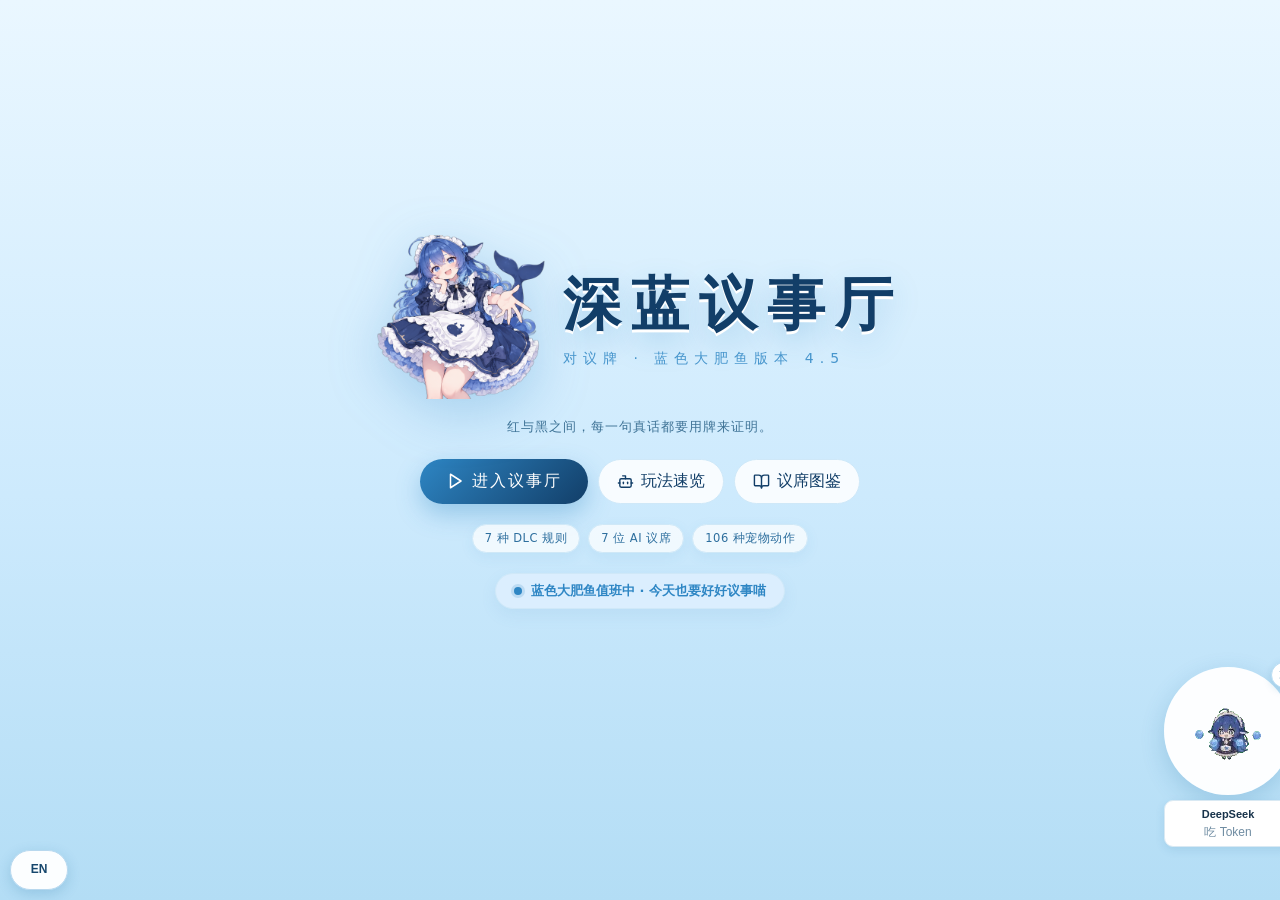
==== commit aa412b23: "4.5: new AI portraits, complete bilingual pages and pet polish" ====
--- a/index.html
+++ b/index.html
@@ -1,7 +1,358 @@
-<!doctype html><html lang="zh-CN"><head><meta charset="UTF-8"><meta name="viewport" content="width=device-width,initial-scale=1,viewport-fit=cover,maximum-scale=5,user-scalable=yes"><meta name="theme-color" content="#eaf6ff"><meta name="mobile-web-app-capable" content="yes"><meta name="apple-mobile-web-app-capable" content="yes"><title>对议牌 · 蓝色大肥鱼版本</title><style>.accordion-gallery{--ag-accent: #ffffff;--ag-overlay: #060010;--ag-text: #ffffff;--ag-gap: 10px;--ag-radius: 16px;--ag-media-size: 320px;display:flex;flex-direction:row;gap:var(--ag-gap);width:100%;max-width:100%;perspective:1400px;perspective-origin:50% 50%}.accordion-gallery--vertical{flex-direction:column}.ag-panel{position:relative;flex:1 1 0;min-width:0;min-height:0;overflow:hidden;border-radius:var(--ag-radius);cursor:pointer;display:block;text-decoration:none;outline:none;transform-style:preserve-3d;transform-origin:center center;background:#0a0713;box-shadow:0 10px 30px -18px #000c;will-change:flex-grow,transform;-webkit-tap-highlight-color:transparent}.ag-panel:focus-visible{box-shadow:0 0 0 2px var(--ag-accent),0 10px 30px -18px #000c}.ag-panel__frame{position:absolute;top:0;right:0;bottom:0;left:0;overflow:hidden;border-radius:inherit}.ag-panel__media{--ag-gray: 1;--ag-dim: .35;position:absolute;top:50%;left:50%;width:var(--ag-media-size);height:100%;filter:grayscale(var(--ag-gray));will-change:transform,filter}.accordion-gallery--vertical .ag-panel__media{width:100%;height:var(--ag-media-size)}.ag-panel__media img{width:100%;height:100%;object-fit:cover;display:block;-webkit-user-select:none;user-select:none;-webkit-user-drag:none}.ag-panel__overlay{position:absolute;top:0;right:0;bottom:0;left:0;pointer-events:none;background:linear-gradient(180deg,transparent 45%,color-mix(in srgb,var(--ag-overlay) 78%,transparent) 100%),color-mix(in srgb,var(--ag-overlay) calc(var(--ag-dim, .35) * 100%),transparent)}.ag-panel__label{position:absolute;left:20px;bottom:20px;right:20px;display:flex;align-items:center;gap:12px;pointer-events:none;z-index:2}.ag-panel__bar{flex:0 0 auto;width:3px;height:26px;border-radius:3px;background:var(--ag-accent);opacity:0;box-shadow:0 0 12px color-mix(in srgb,var(--ag-accent) 60%,transparent)}.ag-panel__text{color:var(--ag-text);font-family:inherit;font-weight:600;font-size:clamp(1rem,1.4vw,1.4rem);letter-spacing:.01em;white-space:nowrap;overflow:hidden;text-overflow:ellipsis;opacity:0;text-shadow:0 2px 14px rgba(0,0,0,.55)}@media (max-width: 520px){.accordion-gallery{flex-direction:column;perspective:none;height:auto!important}.ag-panel{min-height:84px;transform:none!important}.accordion-gallery .ag-panel__media{width:100%;height:var(--ag-media-size)}}@media (prefers-reduced-motion: reduce){.ag-panel,.ag-panel__media{will-change:auto}}.flip-card{--fc-w: 300px;--fc-h: 400px;--fc-radius: 22px;--fc-bg: #27272a;--fc-ink: #f5f5f5;--fc-shadow: #000000;--fc-shadow-o: .45;--fc-glare: .22;position:relative;display:inline-block;width:var(--fc-w);max-width:100%;height:var(--fc-h);border-radius:var(--fc-radius);outline:none;cursor:pointer;user-select:none;-webkit-user-select:none;-webkit-touch-callout:none;-webkit-tap-highlight-color:transparent;touch-action:pan-y}.flip-card[data-axis=x]{touch-action:pan-x}.flip-card[data-draggable]{cursor:grab}.flip-card[data-dragging]{cursor:grabbing}.flip-card[data-disabled]{cursor:default;opacity:.6}.flip-card__shadow{position:absolute;top:12%;right:9%;bottom:-5%;left:9%;border-radius:var(--fc-radius);background:color-mix(in srgb,var(--fc-shadow) calc(var(--fc-shadow-o) * 100%),transparent);filter:blur(22px);pointer-events:none}.flip-card__rotor{position:absolute;top:0;right:0;bottom:0;left:0;transform-style:preserve-3d}.flip-card__face{position:absolute;top:0;right:0;bottom:0;left:0;overflow:hidden;border-radius:var(--fc-radius);background:var(--fc-bg);color:var(--fc-ink);backface-visibility:hidden;-webkit-backface-visibility:hidden}.flip-card__face img{-webkit-user-drag:none}.flip-card__face--back{transform:rotateY(180deg)}.flip-card[data-axis=x] .flip-card__face--back{transform:rotateX(180deg)}.flip-card__glare{position:absolute;top:0;right:0;bottom:0;left:0;background:radial-gradient(circle farthest-side at var(--fc-gx, 50%) var(--fc-gy, 50%),rgba(255,255,255,var(--fc-glare)) 0%,rgba(255,255,255,calc(var(--fc-glare) * .76)) 12%,rgba(255,255,255,calc(var(--fc-glare) * .5)) 26%,rgba(255,255,255,calc(var(--fc-glare) * .28)) 42%,rgba(255,255,255,calc(var(--fc-glare) * .12)) 60%,rgba(255,255,255,calc(var(--fc-glare) * .04)) 78%,rgba(255,255,255,0) 100%);opacity:var(--fc-sheen, 0);pointer-events:none}.flip-card[data-fade] .flip-card__face{transform:none;opacity:0;backface-visibility:visible;-webkit-backface-visibility:visible;transition:opacity .2s ease}.flip-card[data-fade=front] .flip-card__face--front,.flip-card[data-fade=back] .flip-card__face--back{opacity:1}.thought-line{--tl-ease-out: cubic-bezier(.23, 1, .32, 1);--tl-ease-in-out: cubic-bezier(.77, 0, .175, 1);--tl-font: 16px;--tl-color: currentColor;--tl-glyph: currentColor;--tl-settle: .35s;--tl-blur: 2px;--tl-shimmer: 1.8s;--tl-done: .75;--tl-timer: .55;display:inline-flex;flex-direction:column;align-items:flex-start;color:var(--tl-color);font-family:inherit;font-size:var(--tl-font);font-weight:500;line-height:1.2}.thought-line__head{position:relative;display:inline-flex;align-items:center;gap:.3em;margin:0;padding:0;border:0;background:none;color:inherit;font:inherit;text-align:left;white-space:nowrap;outline:none;cursor:default}.thought-line__head[data-toggle]{cursor:pointer;-webkit-tap-highlight-color:transparent}.thought-line__glyph{display:inline-flex;flex:none;width:1.1em;height:1.1em;margin-right:.2em;color:var(--tl-glyph)}.thought-line__glyph svg{display:block;width:100%;height:100%}.thought-line__dot{width:.5em;height:.5em;margin:auto;border-radius:50%;background:currentColor}.thought-line__label{display:inline-grid}.thought-line__text{grid-area:1 / 1;width:max-content;opacity:0;filter:blur(var(--tl-blur));transition:opacity var(--tl-settle) var(--tl-ease-out),filter var(--tl-settle) var(--tl-ease-out)}.thought-line__text[data-active]{opacity:1;filter:blur(0)}.thought-line__text--done[data-active]{opacity:var(--tl-done)}.thought-line__breath{display:inline-block}.thought-line[data-working] .thought-line__breath[data-shimmer]{background:linear-gradient(100deg,color-mix(in srgb,var(--tl-color) 50%,transparent) 30%,var(--tl-color) 50%,color-mix(in srgb,var(--tl-color) 50%,transparent) 70%);background-size:250% 100%;background-position:125% 0;-webkit-background-clip:text;background-clip:text;color:transparent;-webkit-text-fill-color:transparent;animation:thought-line-shimmer var(--tl-shimmer) linear infinite}@keyframes thought-line-shimmer{to{background-position:-125% 0}}.thought-line__timer{font-variant-numeric:tabular-nums;opacity:var(--tl-timer);transition:opacity var(--tl-settle) ease,transform var(--tl-settle) var(--tl-ease-in-out)}.thought-line__timer[data-done]{opacity:var(--tl-done)}.thought-line__chevron{display:inline-flex;margin-left:.1em;opacity:0;transition:opacity .2s ease,transform .2s var(--tl-ease-out)}.thought-line__chevron[data-on]{opacity:.55}.thought-line[data-open] .thought-line__chevron{transform:rotate(180deg)}.thought-line__sr{position:absolute;width:1px;height:1px;overflow:hidden;clip:rect(0 0 0 0);white-space:nowrap}.thought-line__trace{display:grid;grid-template-rows:0fr;width:0;min-width:100%;transition:grid-template-rows var(--tl-settle) var(--tl-ease-out)}.thought-line__trace[data-open]{grid-template-rows:1fr}.thought-line__fold{min-height:0;overflow-x:visible;overflow-y:clip}.thought-line__steps{display:flex;flex-direction:column;gap:.45em;width:max-content;padding:.6em 0 .2em 1.6em;font-size:.875em;font-weight:400;white-space:nowrap}.thought-line__step{display:flex;align-items:center;gap:.5em;opacity:1;transform:translateY(0);transition:opacity .2s var(--tl-ease-out),transform .2s var(--tl-ease-out)}@starting-style{.thought-line__step{opacity:0;transform:translateY(-4px)}}.thought-line__mark{display:inline-grid;flex:none;place-items:center;width:1em;height:1em;opacity:.55}.thought-line__pulse{display:block;width:.4em;height:.4em;border-radius:50%;background:currentColor;animation:thought-line-pulse 1.6s var(--tl-ease-in-out) infinite}@keyframes thought-line-pulse{0%,to{opacity:.55}50%{opacity:1}}.thought-line__step-text{transition:opacity var(--tl-settle) ease}.thought-line__step[data-done] .thought-line__step-text{opacity:.55}@media (prefers-reduced-motion: reduce){.thought-line__text{filter:none!important;transition:opacity var(--tl-settle) ease}.thought-line__timer{transition:opacity var(--tl-settle) ease}.thought-line__step{transform:none!important;transition:opacity .2s ease}.thought-line__pulse{animation-duration:2.4s}}.orbit-container{position:relative;margin-left:auto;margin-right:auto}.orbit-scaling-container{width:100%;height:100%;position:relative}.orbit-scaling-container--responsive{position:absolute;left:50%;top:50%;transform-origin:center center}.orbit-rotation-wrapper{width:100%;height:100%;transform-origin:center center;position:relative}.orbit-path-svg{position:absolute;top:0;right:0;bottom:0;left:0;pointer-events:none}.orbit-item{position:absolute;will-change:transform;-webkit-user-select:none;user-select:none}.orbit-center-content{position:absolute;top:0;right:0;bottom:0;left:0;display:flex;align-items:center;justify-content:center;z-index:10}.orbit-image{width:100%;height:100%;object-fit:contain}:root{--bg: #f7fbfe;--ink: #17324a;--muted: #6f8ca2;--blue: #2e86c4;--blue-deep: #123e68;--blue-soft: #d9effc;--line-blue: #cfe8f8;--red: #e85b69;--coral: #ff9a8a;--gold: #ffd98e;--panel: rgba(255, 255, 255, .88);--shadow: 0 12px 30px rgba(93, 150, 200, .12);--shadow-sm: 0 6px 16px rgba(93, 150, 200, .1);--r-lg: 28px;--r-md: 20px;--r-sm: 14px;--font: "PingFang SC", "Microsoft YaHei", system-ui, -apple-system, sans-serif}*{box-sizing:border-box}html,body,#root{margin:0;min-height:100vh}body{font-family:var(--font);color:var(--ink);background:linear-gradient(165deg,#f2faff,#dcf0fd 22%,#c3e4f8 48%,#d9effc 72%,#f2faff);background-size:100% 220%;animation:bgDrift 26s ease-in-out infinite;overflow-x:hidden}@keyframes bgDrift{0%,to{background-position:0% 0%}50%{background-position:0% 100%}}body:before{content:"";position:fixed;top:-25%;right:-25%;bottom:-25%;left:-25%;z-index:-1;pointer-events:none;background:radial-gradient(circle at 24% 32%,rgba(150,208,242,.34),transparent 42%),radial-gradient(circle at 78% 68%,rgba(168,220,246,.3),transparent 46%);animation:blobDrift 34s ease-in-out infinite alternate}@keyframes blobDrift{0%{transform:translate3d(-3%,-2%,0) scale(1)}to{transform:translate3d(3%,3%,0) scale(1.08)}}button{font:inherit;cursor:pointer}button:disabled{cursor:not-allowed}@media (prefers-reduced-motion: reduce){*,*:before,*:after{animation-duration:.01ms!important;animation-iteration-count:1!important;transition-duration:.01ms!important}.screen-enter{animation:none!important}}.screen{min-height:100vh;display:flex;flex-direction:column;align-items:center;padding:18px 14px 40px;position:relative;z-index:1}.topbar{width:min(1180px,96vw);display:flex;align-items:center;gap:10px}.topbar .grow{flex:1}.pill{display:inline-flex;align-items:center;gap:7px;border:1px solid var(--line-blue);background:#fffc;color:var(--blue-deep);border-radius:999px;padding:8px 14px;box-shadow:var(--shadow-sm);transition:transform .2s,background .2s}.pill:hover{transform:translateY(-2px);background:#fff}.pill:disabled{opacity:.45;transform:none}.panel{width:min(1180px,96vw);background:var(--panel);border:1px solid var(--line-blue);border-radius:var(--r-lg);box-shadow:var(--shadow)}.btn-primary{display:inline-flex;align-items:center;gap:8px;justify-content:center;border:none;border-radius:999px;padding:12px 26px;background:linear-gradient(135deg,var(--blue) 0%,var(--blue-deep) 100%);color:#fff;font-size:16px;letter-spacing:2px;box-shadow:0 10px 24px #2e86c459;transition:transform .2s,box-shadow .2s}.btn-primary:hover:not(:disabled){transform:translateY(-2px);box-shadow:0 14px 30px #2e86c473}.btn-primary:disabled{opacity:.5}.btn-ghost{display:inline-flex;align-items:center;gap:7px;border:1px solid var(--line-blue);background:#fff;color:var(--blue-deep);border-radius:999px;padding:10px 18px;transition:transform .2s}.btn-ghost:hover:not(:disabled){transform:translateY(-2px)}.btn-ghost:disabled{opacity:.4}.pet{width:84px;height:84px;object-fit:contain;image-rendering:pixelated}.screen-enter{animation:screenIn .45s cubic-bezier(.22,1,.36,1) backwards}@keyframes screenIn{0%{opacity:0;transform:translateY(18px)}to{opacity:1;transform:none}}.bubble-field{position:fixed;top:0;right:0;bottom:0;left:0;pointer-events:none;z-index:0;overflow:hidden}.bubble-field i{position:absolute;bottom:-30px;border-radius:50%;background:radial-gradient(circle at 30% 30%,#ffffffe6,#8ccdf040);border:1px solid rgba(140,205,240,.4);animation:bubbleUp linear infinite}@keyframes bubbleUp{0%{transform:translateY(0);opacity:.7}10%{opacity:.9}to{transform:translateY(-110vh);opacity:0}}.handoff-flash{animation:handoff .9s ease both}@keyframes handoff{0%,to{filter:none}40%{filter:brightness(1.6) saturate(1.3)}}.card{position:relative;width:var(--card-w, 92px);aspect-ratio:5 / 7;border-radius:12px;background:linear-gradient(160deg,#fff,#f2faff);border:1.5px solid var(--line-blue);box-shadow:var(--shadow-sm);transition:transform .22s cubic-bezier(.22,1,.36,1),box-shadow .22s;-webkit-user-select:none;user-select:none;flex:none}.card.clickable{cursor:pointer}.card.clickable:hover{transform:translateY(-8px);box-shadow:0 14px 28px #2e86c438}.card.selected{transform:translateY(-14px);border-color:var(--blue);box-shadow:0 0 0 2.5px var(--blue),0 16px 30px #2e86c44d}.card.won{animation:cardWin .7s ease both}.card.lost{animation:cardLose .7s ease both}@keyframes cardWin{30%{transform:translateY(-10px) scale(1.06)}}@keyframes cardLose{40%{transform:translateY(6px) scale(.96);opacity:.7}}.card .corner{position:absolute;top:5px;left:7px;z-index:2;display:flex;flex-direction:column;align-items:center;line-height:1;font-weight:700;font-size:calc(var(--card-w, 92px) * .17);text-shadow:0 0 2px #fff,0 1px 3px rgba(255,255,255,.95)}.card .corner.bottom{top:auto;left:auto;right:7px;bottom:5px;transform:rotate(180deg)}.card .corner svg{width:calc(var(--card-w, 92px) * .15);height:calc(var(--card-w, 92px) * .15);margin-top:1px;filter:drop-shadow(0 0 1.5px #fff)}.card.red-suit{color:var(--red)}.card.black-suit{color:var(--ink)}.card .pip-area{position:absolute;top:12%;right:18%;bottom:12%;left:18%}.card .pip{position:absolute;transform:translate(-50%,-50%)}.card .pip{animation:whaleBob 2.6s ease-in-out infinite;animation-delay:calc(var(--pip-i, 0) * -.13s)}@keyframes whaleBob{0%,to{transform:translate(-50%,-50%) rotate(-2deg)}50%{transform:translate(-50%,-53%) rotate(2deg)}}.card .pip-img{width:calc(var(--card-w, 92px) * .2);height:calc(var(--card-w, 92px) * .2);object-fit:contain;display:block;background:#fff;border-radius:50%}.card .face-emblem{position:absolute;top:16%;right:14%;bottom:16%;left:14%;z-index:1;border-radius:calc(var(--card-w, 92px) * .11);overflow:hidden;border:1px solid var(--line-blue);display:flex;align-items:center;justify-content:center;background:linear-gradient(160deg,var(--blue-soft),#fff)}.card .face-emblem img{width:78%;object-fit:contain}.card .face-letter{position:absolute;right:4px;bottom:2px;font-weight:800;font-size:calc(var(--card-w, 92px) * .2);color:var(--blue-deep);opacity:.85}.card .special-emblem{position:absolute;top:0;right:0;bottom:0;left:0;display:flex;flex-direction:column;align-items:center;justify-content:center;gap:4px}.card .special-emblem svg{width:calc(var(--card-w, 92px) * .34);height:calc(var(--card-w, 92px) * .34)}.card .special-emblem .sp-name{font-size:calc(var(--card-w, 92px) * .15);font-weight:700;color:var(--blue-deep)}.card .special-emblem .sp-value{font-size:calc(var(--card-w, 92px) * .26);font-weight:800;color:var(--ink)}.card.face-down{background:radial-gradient(circle at 50% 42%,rgba(255,255,255,.16),transparent 42%),linear-gradient(150deg,var(--blue) 0%,var(--blue-deep) 90%);border-color:var(--blue-deep)}.card.face-down:after{content:"";position:absolute;top:7%;right:7%;bottom:7%;left:7%;border:1.5px solid rgba(255,255,255,.5);border-radius:8px;background:url(./characters/whale.png) center/58% no-repeat;opacity:.85}.flip-wrap{perspective:900px;flex:none}.flip-inner{position:relative;width:var(--card-w, 92px);aspect-ratio:5 / 7;transform-style:preserve-3d;transition:transform .55s cubic-bezier(.4,.2,.2,1)}.flip-wrap.flipped .flip-inner{transform:rotateY(180deg)}.flip-face{position:absolute;top:0;right:0;bottom:0;left:0;backface-visibility:hidden;-webkit-backface-visibility:hidden}.flip-face.back{transform:rotateY(180deg)}.field-zone{min-height:calc(var(--card-w, 92px) * 1.6);display:flex;align-items:center;justify-content:center;gap:10px;flex-wrap:wrap}.mini-card{display:inline-flex;align-items:center;gap:4px;border-radius:8px;padding:3px 8px;font-size:12px;font-weight:600;background:var(--blue-soft);color:var(--blue-deep);border:1px solid var(--line-blue)}.mini-card.red{background:#fdecee;color:var(--red);border-color:#f5c9cf}.face-emblem.client img{width:100%;height:100%;object-fit:cover;display:block}.face-emblem.client{padding:0;border-width:max(1.5px,calc(var(--card-w, 92px) * .022));background:#fff}.whale-fx{position:absolute;left:0;right:0;top:0;height:0;z-index:3;pointer-events:none}.whale-pop{position:absolute;top:-6px;width:calc(var(--card-w, 92px) * .34);height:calc(var(--card-w, 92px) * .28);background:url(./characters/whale-logo.png) center/contain no-repeat;filter:drop-shadow(0 2px 5px rgba(46,134,196,.5));animation:whalePop .9s ease-out both;animation-delay:calc(var(--wp-i) * .16s)}@keyframes whalePop{0%{opacity:0;transform:translate(-50%) translateY(12px) scale(.35) rotate(-14deg)}28%{opacity:1}to{opacity:0;transform:translate(-50%) translateY(-38px) scale(1.12) rotate(10deg)}}.whale-bubble{position:absolute;top:0;width:9px;height:9px;border-radius:50%;background:#8fd4ffe6;animation:bubbleFloat 1s ease-out both;animation-delay:calc(var(--wp-i) * .16s + .08s)}@keyframes bubbleFloat{0%{opacity:0;transform:translateY(8px) scale(.7)}30%{opacity:1}to{opacity:0;transform:translateY(-42px) scale(1.1)}}.dice3d{display:flex;flex-direction:column;align-items:center;gap:12px;padding:10px}.dice3d .dice-row{display:flex;gap:18px;perspective:700px}.die{position:relative;width:46px;height:46px;transform-style:preserve-3d;animation:dieIdle 6s linear infinite}.dice3d.rolling .die{animation:dieTumble .9s linear infinite;animation-delay:var(--die-delay, 0s)}@keyframes dieIdle{0%{transform:rotateX(-18deg) rotateY(24deg)}to{transform:rotateX(-18deg) rotateY(384deg)}}@keyframes dieTumble{0%{transform:rotateX(0) rotateY(0) rotate(0)}to{transform:rotateX(360deg) rotateY(360deg) rotate(360deg)}}.die-face{position:absolute;top:0;right:0;bottom:0;left:0;display:grid;grid-template-columns:repeat(3,1fr);grid-template-rows:repeat(3,1fr);padding:5px;gap:1px;border-radius:9px;background:#fff;border:1.5px solid var(--face-color);box-shadow:inset 0 0 8px #2e86c41f}.die-face:nth-child(1){transform:translateZ(23px)}.die-face:nth-child(2){transform:rotateY(180deg) translateZ(23px)}.die-face:nth-child(3){transform:rotateY(90deg) translateZ(23px)}.die-face:nth-child(4){transform:rotateY(-90deg) translateZ(23px)}.die-face:nth-child(5){transform:rotateX(90deg) translateZ(23px)}.die-face:nth-child(6){transform:rotateX(-90deg) translateZ(23px)}.die-face span{border-radius:50%}.die-face span.on{background:var(--face-color)}.die-caption{font-size:13px;font-weight:700;color:var(--blue-deep)}.start-bg{position:fixed;top:0;right:0;bottom:0;left:0;z-index:0;background:linear-gradient(180deg,#0b2c49,#14507e 45%,#1a6aa3)}.start-ocean{position:fixed;top:0;right:0;bottom:0;left:0;z-index:1}.start-content{position:relative;z-index:2;min-height:100vh;display:flex;flex-direction:column;align-items:center;justify-content:center;gap:26px;color:#eaf6ff}.start-logo{display:flex;align-items:center;gap:18px}.start-logo img{width:110px;filter:drop-shadow(0 10px 24px rgba(0,20,40,.45));animation:logoBob 4s ease-in-out infinite}@keyframes logoBob{50%{transform:translateY(-12px) rotate(-2deg)}}.start-title{font-size:clamp(34px,6vw,56px);font-weight:900;letter-spacing:8px;text-shadow:0 6px 30px rgba(0,40,70,.5)}.start-sub{font-size:14px;letter-spacing:6px;opacity:.85}.start-actions{display:flex;gap:16px;flex-wrap:wrap;justify-content:center}.start-actions .btn-primary{background:linear-gradient(135deg,#58b7ec,#1c6fb4)}.start-actions .btn-ghost{background:#ffffff1f;border-color:#fff6;color:#eaf6ff;-webkit-backdrop-filter:blur(4px);backdrop-filter:blur(4px)}.hall-block{margin-top:18px;padding:20px 22px 26px}.hall-block h2{display:flex;align-items:center;gap:8px;margin:0 0 14px;font-size:17px;color:var(--blue-deep)}.mode-row{display:flex;gap:14px;flex-wrap:wrap}.mode-card{flex:1;min-width:220px;border:1.5px solid var(--line-blue);border-radius:var(--r-md);background:#fff;padding:18px;text-align:center;transition:transform .2s,border-color .2s,box-shadow .2s}.mode-card:hover{transform:translateY(-3px);box-shadow:var(--shadow)}.mode-card.picked{border-color:var(--blue);box-shadow:0 0 0 2px var(--blue-soft),var(--shadow)}.mode-card .mc-title{font-weight:800;font-size:16px;margin:8px 0 4px;color:var(--blue-deep)}.mode-card .mc-desc{font-size:12.5px;color:var(--muted)}.mode-card svg{color:var(--blue)}.dlc-grid{display:flex;flex-wrap:wrap;gap:14px;justify-content:center}.hall-footer{position:sticky;bottom:12px;margin-top:20px;display:flex;justify-content:center;z-index:5}.game-top{display:flex;align-items:center;gap:10px;width:min(1180px,96vw);flex-wrap:wrap}.score-chip{display:flex;align-items:center;gap:8px;padding:6px 14px}.score-chip b{font-size:18px;color:var(--blue-deep)}.seat{display:flex;align-items:center;gap:10px}.seat .seat-info{display:flex;flex-direction:column;gap:2px}.seat .seat-name{font-weight:800;font-size:14px;color:var(--blue-deep)}.seat .seat-side{font-size:11px;padding:1px 8px;border-radius:999px;width:fit-content}.seat .seat-side.red{background:#fdecee;color:var(--red)}.seat .seat-side.black{background:#e8eef3;color:var(--ink)}.board{margin-top:14px;padding:18px;display:grid;grid-template-columns:1fr 300px;gap:16px}.board-main{display:flex;flex-direction:column;gap:14px;min-width:0}.hand-row{display:flex;gap:8px;flex-wrap:wrap;align-items:flex-end;min-height:130px}.zone-label{font-size:12px;font-weight:700;color:var(--blue-deep);letter-spacing:2px;display:flex;align-items:center;gap:6px}.center-field{padding:14px;border:1.5px dashed var(--line-blue);border-radius:var(--r-md);background:#ffffff80}.actions{display:flex;gap:10px;flex-wrap:wrap;align-items:center}.side-panel{display:flex;flex-direction:column;gap:12px;min-width:0}.log-panel{padding:12px 14px;flex:1;overflow-y:auto;max-height:300px}.log-panel h3{margin:0 0 8px;font-size:13px;color:var(--blue-deep);display:flex;gap:6px;align-items:center}.round-row{font-size:12px;line-height:1.8;padding:8px 0;border-bottom:1px dashed var(--line-blue);color:var(--muted)}.round-row b{color:var(--blue-deep)}.calc-steps{display:flex;flex-direction:column;gap:6px}.calc-step{display:flex;gap:8px;align-items:baseline;font-size:12.5px;padding:6px 10px;border-radius:10px;background:var(--blue-soft);opacity:0;transform:translateY(8px);animation:stepIn .4s ease forwards}@keyframes stepIn{to{opacity:1;transform:none}}.calc-step .cs-label{font-weight:800;color:var(--blue-deep);flex:none}.speech{display:flex;gap:10px;align-items:flex-start;padding:10px 14px;border-radius:var(--r-sm);background:var(--panel);border:1px solid var(--line-blue);box-shadow:var(--shadow-sm)}.speech .sp-text{font-size:13px;color:var(--ink);line-height:1.6}.speech .sp-name{font-size:11px;color:var(--muted)}.settle-overlay{position:fixed;top:0;right:0;bottom:0;left:0;z-index:40;background:#0e2c498c;-webkit-backdrop-filter:blur(3px);backdrop-filter:blur(3px);display:flex;align-items:center;justify-content:center;padding:20px}.settle-card{background:#fff;border-radius:var(--r-lg);padding:26px 30px;width:min(560px,94vw);max-height:86vh;overflow-y:auto;box-shadow:0 30px 80px #0a284666;display:flex;flex-direction:column;gap:14px;align-items:center;animation:screenIn .4s cubic-bezier(.22,1,.36,1) backwards}.settle-card h2{margin:0;font-size:22px;color:var(--blue-deep)}.settle-score{font-size:30px;font-weight:900;color:var(--ink);letter-spacing:2px}.result-wrap{flex:1;display:flex;flex-direction:column;align-items:center;justify-content:center;gap:18px}.result-title{font-size:clamp(30px,6vw,46px);font-weight:900;color:var(--blue-deep)}.result-pet{animation:logoBob 3.5s ease-in-out infinite}.codex-grid{display:grid;grid-template-columns:repeat(auto-fill,minmax(200px,1fr));gap:16px;width:min(1180px,96vw);margin-top:16px}.codex-card{padding:16px;display:flex;flex-direction:column;align-items:center;gap:8px}.codex-card img{width:72%;max-height:240px;object-fit:contain}.codex-card .cx-name{font-weight:800;color:var(--blue-deep)}.codex-card .cx-title{font-size:12px;color:var(--muted)}.rule-block{margin-top:16px;padding:20px 24px;width:min(1180px,96vw)}.rule-block h3{color:var(--blue-deep);margin:0 0 10px}.rule-block p{font-size:13.5px;line-height:2;color:var(--ink);margin:0 0 12px}@media (max-width: 900px){.board{grid-template-columns:1fr}.side-panel{flex-direction:row;flex-wrap:wrap}.log-panel{flex:1 1 100%;max-height:200px}}:root{--card-w: 92px}@media (max-width: 560px){:root{--card-w: 64px}.hand-row{min-height:96px}.c3d-stage{--c3d-h: 280px}}.ai-field,.my-field{padding:12px 14px;border-radius:var(--r-md);border:1.5px dashed var(--line-blue);background:#ffffff8c}.ai-field{border-color:#2e86c459}.field-cards{display:flex;gap:10px;flex-wrap:wrap;align-items:center;min-height:calc(var(--card-w, 92px) * 1.45);padding:8px 2px}.field-empty{color:var(--muted);font-size:13px;letter-spacing:1px}.deal-in{animation:dealIn .5s cubic-bezier(.22,1,.36,1) both;animation-delay:calc(var(--deal-i, 0) * .16s)}@keyframes dealIn{0%{opacity:0;transform:translateY(-26px) scale(.9)}}.flip-wrap{--card-w: var(--card-w, 92px)}.flip-wrap .flip-inner{width:var(--card-w, 92px)}.think-strip{display:flex;align-items:center;gap:8px;margin-left:4px}.deep-think{display:flex;align-items:center;gap:10px}.dt-lattice{display:grid;grid-template-columns:repeat(4,7px);gap:3px}.dt-lattice i{width:7px;height:7px;border-radius:2px;background:var(--blue);opacity:.18;transform:scale(.75);animation:dtCell 1.5s ease-in-out infinite;animation-delay:var(--dt-d)}@keyframes dtCell{0%,to{opacity:.18;transform:scale(.75)}45%{opacity:1;transform:scale(1.05)}}.dt-side{display:flex;flex-direction:column;gap:5px}.dt-label{font-size:12px;font-weight:700;color:var(--blue-deep);letter-spacing:1px}.dt-label:after{content:"";animation:dtDots 1.6s steps(1) infinite}@keyframes dtDots{0%{content:""}25%{content:" ·"}50%{content:" · ·"}75%{content:" · · ·"}}.dt-meter{position:relative;width:88px;height:4px;border-radius:999px;background:var(--blue-soft);overflow:hidden}.dt-meter:after{content:"";position:absolute;top:0;bottom:0;left:0;width:40%;border-radius:999px;background:linear-gradient(90deg,transparent,var(--blue),transparent);animation:dtFlow 1.4s linear infinite}@keyframes dtFlow{0%{transform:translate(-110%)}to{transform:translate(290%)}}.phase-note{font-size:14px;font-weight:700;color:var(--blue-deep);letter-spacing:2px;animation:phasePulse 1.2s ease-in-out infinite}@keyframes phasePulse{50%{opacity:.55}}.round-verdict{font-size:13.5px;font-weight:700;padding:6px 12px;border-radius:999px}.round-verdict.good{background:#e7f7ee;color:#1c7c46}.round-verdict.bad{background:#fdecee;color:var(--red)}.calc-panel{padding:12px 14px}.calc-panel h3{margin:0 0 8px;font-size:13px;color:var(--blue-deep);display:flex;gap:6px;align-items:center}.bf2-face{height:100%;display:flex;flex-direction:column;align-items:center;justify-content:center;gap:9px;padding:16px;text-align:center}.bf2-face.bf2-back{justify-content:flex-start;font-size:12.5px;line-height:1.75;color:var(--ink)}.bf2-face.bf2-back h4{margin:0 0 4px;color:var(--blue-deep)}.bf-tag{font-size:11px;letter-spacing:1px;color:var(--muted)}.bf-icon{color:var(--blue)}.bf-name{font-weight:800;font-size:15px;color:var(--blue-deep)}.bf-brief{font-size:12px;color:var(--muted)}.bf-hint{margin-top:auto;font-size:11px;color:var(--muted);display:inline-flex;align-items:center;gap:4px}.dlc-picked{outline:3px solid var(--blue);outline-offset:3px;border-radius:22px}.advisor-carousel{margin:4px 0 8px}.start-bg{position:fixed;top:0;right:0;bottom:0;left:0;z-index:0;background:linear-gradient(180deg,#eaf7ff,#cdeafd 55%,#b3ddf5)}.start-content{position:relative;z-index:2;min-height:100vh;display:flex;flex-direction:column;align-items:center;justify-content:center;gap:26px;color:var(--blue-deep)}.start-logo img{width:200px;max-height:240px;object-fit:contain;filter:drop-shadow(0 14px 26px rgba(46,134,196,.28));animation:logoBob 4s ease-in-out infinite}.start-title{font-size:clamp(34px,6vw,58px);font-weight:900;letter-spacing:10px;color:var(--blue-deep);text-shadow:0 3px 0 #fff,0 12px 30px rgba(46,134,196,.25)}.start-sub{font-size:14px;letter-spacing:6px;color:var(--blue);margin-top:6px}.start-actions .btn-primary{background:linear-gradient(135deg,var(--blue) 0%,var(--blue-deep) 100%)}.start-actions .btn-ghost{background:#ffffffd9;border-color:var(--line-blue);color:var(--blue-deep)}.start-note{display:flex;gap:8px;align-items:center;font-size:12.5px;color:var(--muted)}.pets-grid{display:grid;grid-template-columns:repeat(auto-fill,minmax(140px,1fr));gap:12px;width:min(1180px,96vw);padding-bottom:30px}.pet-card{border:1.5px solid var(--line-blue);border-radius:var(--r-md);background:linear-gradient(165deg,#fff,var(--blue-soft));box-shadow:var(--shadow-sm);display:flex;flex-direction:column;align-items:center;gap:6px;padding:10px 8px 12px;transition:transform .2s,box-shadow .2s}.pet-card:hover{transform:translateY(-4px);box-shadow:var(--shadow)}.pet-card img{width:92px;height:92px;object-fit:contain;image-rendering:pixelated}.pet-card span{font-size:12px;font-weight:700;color:var(--blue-deep);max-width:100%;overflow:hidden;text-overflow:ellipsis;white-space:nowrap}.pets-search{width:180px;border:1px solid var(--line-blue);background:#fff}.advisor-carousel{height:330px}.advisor-carousel .circular-carousel{height:100%}.advisor-carousel .circular-carousel__frame{background:linear-gradient(168deg,var(--blue-soft) 0%,#ffffff 70%);border:2px solid var(--line-blue);box-shadow:0 10px 24px #2e86c42e;overflow:hidden}.advisor-carousel .circular-carousel__photo{object-fit:contain;padding:6px}.advisor-carousel .circular-carousel__caption{color:var(--blue-deep);font-weight:800}.advisor-carousel .circular-carousel__subtitle{color:var(--muted);font-weight:400;margin-left:8px}.advisor-accordion{height:400px}.advisor-accordion .ag-panel{background:linear-gradient(170deg,var(--blue-soft) 0%,#ffffff 80%)}.advisor-accordion .ag-panel__media img{object-fit:contain;padding:10px}.advisor-accordion .ag-panel__overlay{background:linear-gradient(180deg,transparent 55%,color-mix(in srgb,var(--ag-overlay) 72%,transparent) 100%),color-mix(in srgb,var(--ag-overlay) calc(var(--ag-dim, .35) * 55%),transparent)}.advisor-accordion .ag-panel__text{font-weight:800}.game-grid{width:min(1500px,98vw);display:grid;grid-template-columns:minmax(0,1fr) 330px;gap:14px;align-items:stretch;margin-top:12px}.rail{display:flex;flex-direction:column;gap:14px;min-width:0}.seat-hero{display:flex;flex-direction:column;align-items:center;justify-content:center;gap:10px;padding:20px 12px;min-height:250px;text-align:center}.hero-logo{width:128px;height:128px;object-fit:contain}.hero-name{font-weight:800;font-size:17px;color:var(--blue-deep);letter-spacing:1px}.speech-panel{padding:12px 14px;flex:1;min-height:170px}.speech-panel h3{margin:0 0 8px;font-size:13px;color:var(--blue-deep);display:flex;gap:6px;align-items:center}.speech-inline{display:flex;gap:10px;align-items:flex-start}.board-center{display:flex;flex-direction:column;gap:10px;align-items:center;min-width:0}.hand-zone-label{font-size:12px;color:var(--muted);letter-spacing:1px}.back-row{min-height:0}.field-zone.dashed{width:100%}@media (max-width: 1120px){.game-grid{grid-template-columns:1fr}}.game-grid .panel{width:auto;max-width:none}.field-zone.dashed{border:2.5px dashed rgba(46,134,196,.6);border-radius:var(--r-md);background:#ffffffb8;padding:10px 14px 14px;min-height:128px}.dlc-section{width:min(1180px,96vw);margin-top:18px;padding:6px 0 10px}.dlc-section h2{display:flex;align-items:center;gap:8px;margin:0 0 16px 8px;font-size:17px;color:var(--blue-deep)}.dlc-grid .flip-card__face{background:linear-gradient(168deg,#ffffff 0%,var(--blue-soft) 100%);border:1.5px solid var(--line-blue)}.dlc-grid .flip-card__face--back{background:linear-gradient(168deg,var(--blue-soft) 0%,#ffffff 90%)}.dlc-grid .flip-card{--fc-radius: 18px}.dlc-picked{outline:3px solid var(--blue);outline-offset:4px;border-radius:22px}.codex-orbit{width:min(1000px,96vw);margin:6px auto 10px}.codex-orbit .orbit-item{border-radius:20px;background:linear-gradient(168deg,#ffffff 0%,var(--blue-soft) 100%);border:1.5px solid var(--line-blue);box-shadow:0 12px 26px #2e86c438;overflow:hidden;padding:6px}.codex-orbit .orbit-image{width:100%;height:100%;object-fit:contain}.codex-center{display:flex;flex-direction:column;align-items:center;gap:6px}.codex-center img{width:130px;filter:drop-shadow(0 10px 22px rgba(46,134,196,.3))}.codex-center div{font-weight:900;font-size:22px;letter-spacing:6px;color:var(--blue-deep)}.seat-hero{min-height:320px}.codex-pets{width:min(1180px,96vw);margin:6px auto 10px}.codex-pets h2{display:flex;align-items:center;gap:8px;color:var(--blue-deep);margin:0 0 12px}.speech-panel{flex:none!important;min-height:0!important}.speech-stack{display:flex;flex-direction:column;align-items:center;gap:8px;text-align:center}.speech-stack img{width:130px;max-height:170px;object-fit:contain}.speech-stack .sp-name{font-weight:800;font-size:14px;color:var(--blue-deep)}.speech-stack .sp-text{font-size:13px;line-height:1.8;color:var(--ink)}.duty-pill{display:inline-flex;align-items:center;gap:9px;background:#dbeefe;border:1px solid var(--line-blue);color:var(--blue);border-radius:999px;padding:8px 18px;font-size:13px;font-weight:600;box-shadow:var(--shadow-sm)}.duty-dot{width:8px;height:8px;border-radius:50%;background:var(--blue);box-shadow:0 0 0 3px #2e86c42e}.dlc-grid{display:grid;grid-template-columns:repeat(4,180px);gap:14px;justify-content:center}.dlc-grid .flip-card{width:180px!important;height:240px!important}@media (max-width: 1080px){.dlc-grid{grid-template-columns:repeat(2,180px);gap:12px}.dlc-grid>*{grid-column:auto!important}}@media (max-width: 600px){.dlc-section{width:100%;padding-left:8px;padding-right:8px}.dlc-section h2{margin-left:2px;margin-right:2px;font-size:15px;line-height:1.5}.dlc-grid{width:100%;grid-template-columns:repeat(2,minmax(0,150px));gap:10px;justify-content:center}.dlc-grid .flip-card{width:150px!important;height:200px!important}.dlc-grid .bf2-face{padding:11px;gap:6px}.dlc-grid .bf-icon{width:30px;height:30px}.dlc-grid .bf-name{font-size:14px}.dlc-grid .bf-brief{font-size:11px;line-height:1.5}.dlc-grid .bf2-face.bf2-back{font-size:11.5px;line-height:1.6}}.site-title{margin:2px 0 4px;display:flex;align-items:baseline;justify-content:center;gap:4px;font-size:clamp(24px,4vw,34px);font-weight:900;letter-spacing:4px;line-height:1.3;background:linear-gradient(165deg,#4aa6dd 0%,var(--blue) 40%,var(--blue-deep) 90%);-webkit-background-clip:text;background-clip:text;color:transparent;filter:drop-shadow(0 2px 0 #fff) drop-shadow(0 10px 20px rgba(46,134,196,.28))}.site-title .st-spark{font-size:12px;letter-spacing:3px;margin-left:12px;opacity:.85}.pill-on{background:var(--blue-soft);border-color:var(--blue);box-shadow:0 0 0 1.5px var(--blue) inset,var(--shadow-sm)}.speech-stack.clickable{cursor:pointer}.sp-hint{font-size:11px;color:var(--muted);letter-spacing:1px}.result-tools{display:flex;gap:8px;flex-wrap:wrap;justify-content:center;margin-bottom:4px}.rules-dock{width:min(1500px,98vw);margin-top:12px;display:flex;flex-wrap:wrap;gap:8px;align-items:center;justify-content:center}.rules-dock .rd-label{display:inline-flex;align-items:center;gap:5px;font-size:12px;color:var(--muted);letter-spacing:1px;margin-right:2px}.rules-dock .rd-btn{padding:6px 13px;font-size:12.5px}.rule-modal-card{width:min(620px,94vw);align-items:stretch}.rule-modal-card p{margin:0 0 16px;font-size:13.5px;line-height:2;color:var(--ink)}.rule-modal-card .rules-dock{width:100%;margin:0 0 14px;justify-content:center}.dlc-modal-card{width:min(640px,94vw);align-items:stretch}.dlc-modal-note{margin:0 0 14px;font-size:12.5px;color:var(--muted);text-align:center}.dlc-modal-list{display:flex;flex-direction:column;gap:8px;margin-bottom:16px}.dlc-modal-item{display:flex;align-items:center;gap:12px;text-align:left;border:1.5px solid var(--line-blue);border-radius:var(--r-sm);background:linear-gradient(165deg,#fff,var(--blue-soft));padding:10px 14px;color:var(--ink);transition:transform .15s,border-color .15s}.dlc-modal-item:hover{transform:translateY(-2px);border-color:var(--blue)}.dlc-modal-item.current{border-color:var(--blue);box-shadow:0 0 0 2px var(--blue-soft)}.dlc-modal-item svg{color:var(--blue);flex:none}.dlc-modal-item .dmi-text{display:flex;flex-direction:column;gap:2px;min-width:0}.dlc-modal-item .dmi-text b{color:var(--blue-deep)}.dlc-modal-item .dmi-text span{font-size:12px;color:var(--muted)}.dlc-modal-item .dmi-badge{margin-left:auto;flex:none;font-size:11px;font-weight:700;color:var(--blue);border:1px solid var(--blue);border-radius:999px;padding:2px 9px}.codex-overlay-card{background:var(--panel);border:1px solid var(--line-blue);border-radius:var(--r-lg);box-shadow:0 30px 80px #0a284666;width:min(1180px,96vw);max-height:88vh;overflow-y:auto;overflow-x:hidden;padding:18px 20px 26px;animation:screenIn .4s cubic-bezier(.22,1,.36,1) backwards}.codex-overlay-head{display:flex;align-items:center;justify-content:space-between;margin-bottom:6px}.codex-overlay-head h2{margin:0;display:flex;align-items:center;gap:8px;color:var(--blue-deep);font-size:19px}.codex-overlay-card .codex-orbit,.codex-overlay-card .codex-pets,.codex-overlay-card .rule-block{width:100%}.rule-modal-card .btn-ghost,.dlc-modal-card .btn-ghost{align-self:center;min-width:150px;justify-content:center}.calc-board{width:min(1500px,98vw);margin-top:12px;padding:12px 16px 14px;border:1px solid var(--line-blue);border-radius:var(--r-md);background:var(--panel);box-shadow:var(--shadow-sm)}.cb-head{display:flex;align-items:center;gap:10px}.cb-head h3{margin:0;font-size:13.5px;color:var(--blue-deep);display:flex;align-items:center;gap:6px}.cb-badge{font-size:11px;color:var(--blue);background:var(--blue-soft);border-radius:999px;padding:2px 10px}.cb-toggle{margin-left:auto;border:none;background:none;color:var(--muted);display:flex;padding:4px}.cb-grid{display:grid;grid-template-columns:1fr 1fr;gap:10px;margin-top:10px}@media (max-width: 720px){.cb-grid{grid-template-columns:1fr}}.cb-card{border:1.5px solid var(--line-blue);border-radius:var(--r-sm);padding:10px 12px;background:#fff}.cb-card h4{margin:0 0 8px;font-size:12.5px}.cb-card.red h4{color:var(--red)}.cb-card.black h4{color:var(--ink)}.cb-cards{display:flex;flex-wrap:wrap;gap:6px;margin-bottom:8px;min-height:24px}.cb-formula{font-size:12.5px;color:var(--ink);font-variant-numeric:tabular-nums}.cb-final{margin-top:10px;font-size:13px;font-weight:700;color:var(--blue-deep);text-align:center}.cb-empty{padding:10px 0 4px;font-size:12.5px;color:var(--muted);text-align:center;letter-spacing:1px}.duo-row{width:min(1500px,98vw);display:grid;grid-template-columns:1fr 1fr;gap:20px;align-items:stretch;margin-top:12px}.duo-side{position:relative;display:flex;flex-direction:column;align-items:center;gap:10px;padding:18px 14px 16px;min-height:300px;text-align:center}.duo-tag{position:absolute;top:12px;left:16px;font-size:12.5px;font-weight:700;letter-spacing:1px;color:var(--muted)}.duo-quote{flex:1;display:flex;align-items:center;font-size:13px;line-height:1.9;color:var(--ink);padding:2px 10px;max-width:460px}.pvp-phase-note{width:min(1500px,98vw);margin-top:8px;text-align:center;font-size:12.5px;font-weight:700;color:var(--blue-deep);letter-spacing:2px}.think-strip.float{position:absolute;top:12px;right:14px;margin:0}.duo-side .pet{width:190px;height:190px}.advisor-img{width:150px;height:190px;object-fit:contain;cursor:pointer;filter:drop-shadow(0 10px 22px rgba(46,134,196,.25));transition:transform .2s}.advisor-img:hover{transform:translateY(-4px)}.rail-chips{display:flex;flex-wrap:wrap;gap:8px;align-items:center}@media (max-width: 720px){.duo-row{grid-template-columns:1fr}}.duo-row .panel{width:auto;max-width:none}.topbar{justify-content:space-between}.scoreboard{gap:7px;padding:5px 12px}.sb-name{font-size:12px;font-weight:700;color:var(--blue-deep);letter-spacing:1px}.sb-colon{font-size:15px;font-weight:800;color:var(--muted)}.sb-num{min-width:30px;text-align:center;font-size:27px;font-weight:900;color:var(--blue-deep);font-variant-numeric:tabular-nums;line-height:1;animation:sbPop .45s cubic-bezier(.22,1,.36,1)}@keyframes sbPop{0%{transform:scale(1.55);color:var(--blue)}to{transform:scale(1)}}.pill.icon-only{padding:9px 11px}.hand-strip{display:flex;align-items:center;justify-content:center;gap:14px;width:100%}.hand-side-tag{flex:none;display:inline-flex;align-items:center;gap:6px;font-size:12.5px;font-weight:800;letter-spacing:1px;border-radius:999px;padding:7px 14px;box-shadow:var(--shadow-sm);border:1.5px solid}.hand-side-tag.red{background:#fdecee;color:var(--red);border-color:#f5c9cf}.hand-side-tag.black{background:#eceff3;color:var(--ink);border-color:#c9d4dd}@media (max-width: 720px){.duo-row{grid-template-columns:1fr}.hand-strip{flex-direction:column;align-items:center;gap:6px}}.duo-hint{width:min(1500px,98vw);margin-top:6px;text-align:center;font-size:11.5px;color:var(--muted);letter-spacing:1px}.mp-root{position:relative}.mp-spin{animation:mpSpin 3.2s linear infinite}@keyframes mpSpin{to{transform:rotate(360deg)}}.mp-panel{position:absolute;right:0;top:calc(100% + 10px);width:320px;z-index:60;background:linear-gradient(170deg,#10243a,#0b1c2e);border:1px solid rgba(143,212,255,.18);border-radius:20px;box-shadow:0 24px 60px #06182a8c;padding:16px 16px 12px;color:#eaf6ff;animation:mpIn .28s cubic-bezier(.22,1,.36,1) both}@keyframes mpIn{0%{opacity:0;transform:translateY(-8px) scale(.97)}}.mp-head{display:flex;gap:12px;align-items:center}.mp-cover{width:64px;height:64px;border-radius:12px;object-fit:cover;border:1px solid rgba(143,212,255,.25);image-rendering:pixelated;background:#0b1c2e;flex:none}.mp-meta{flex:1;min-width:0;display:flex;flex-direction:column;gap:4px}.mp-title{font-weight:800;font-size:15px;white-space:nowrap;overflow:hidden;text-overflow:ellipsis}.mp-artist{font-size:11.5px;color:#eaf6ff8c;margin-bottom:2px}.mp-vol-row{display:flex;align-items:center;gap:7px}.mp-time{font-size:11px;color:#eaf6ffa6;font-variant-numeric:tabular-nums}.mp-icon{position:relative;background:none;border:none;color:#eaf6ffbf;display:inline-flex;align-items:center;justify-content:center;width:30px;height:30px;border-radius:8px;transition:color .2s,background .2s}.mp-icon:hover{color:#fff;background:#8fd4ff1f}.mp-icon.on{color:#8fd4ff}.mp-one{position:absolute;right:2px;bottom:1px;font-size:8px;font-weight:800;color:#8fd4ff}.mp-controls{display:flex;align-items:center;justify-content:center;gap:14px;margin:10px 0 4px}.mp-play{width:52px;height:52px;border-radius:50%;border:none;cursor:pointer;background:linear-gradient(140deg,#58b7ec,#1c6fb4);color:#fff;display:inline-flex;align-items:center;justify-content:center;box-shadow:0 8px 22px #2e86c473;transition:transform .18s,box-shadow .18s}.mp-play:hover{transform:scale(1.06);box-shadow:0 10px 26px #2e86c48c}.mp-play-icon{margin-left:3px}.mp-range{-webkit-appearance:none;-moz-appearance:none;appearance:none;width:100%;height:5px;border-radius:4px;cursor:pointer;background:linear-gradient(to right,#8fd4ff var(--pct, 0%),rgba(255,255,255,.16) var(--pct, 0%));outline:none}.mp-vol{width:74px;--pct: 35%}.mp-vol,.mp-seek{--pct: 35%}.mp-seek{margin:10px 0 2px}.mp-range::-webkit-slider-thumb{-webkit-appearance:none;-moz-appearance:none;appearance:none;width:12px;height:12px;border-radius:50%;background:#fff;box-shadow:0 1px 5px #0006}.mp-list{margin-top:10px;border-top:1px solid rgba(143,212,255,.14);padding-top:8px}.mp-item{width:100%;display:flex;align-items:center;gap:10px;background:none;border:none;cursor:pointer;padding:7px 8px;border-radius:12px;text-align:left;color:#eaf6ffd1;transition:background .18s}.mp-item:hover{background:#8fd4ff1a}.mp-item.current{background:#8fd4ff24}.mp-item img{width:38px;height:38px;border-radius:9px;object-fit:cover;border:1px solid rgba(143,212,255,.2);flex:none;image-rendering:pixelated}.mp-item-text{display:flex;flex-direction:column;gap:1px;min-width:0;flex:1}.mp-item-title{font-size:13px;font-weight:700;white-space:nowrap;overflow:hidden;text-overflow:ellipsis}.mp-item.current .mp-item-title{color:#8fd4ff}.mp-item-artist{font-size:11px;color:#eaf6ff80}.mp-now{color:#8fd4ff;animation:mpSpin 3.2s linear infinite}.mp-local-hint{padding:8px 10px 4px;font-size:11px;color:#ffffff8c;text-align:center;letter-spacing:.5px}
-
-.start-ocean{display:none!important}.start-content,.game-shell,.hall-shell,.codex-shell,.result-shell{contain:layout style paint}img{content-visibility:auto}@media(max-width:640px){.start-title{text-align:center}.start-sub{text-align:center}.start-logo{justify-content:center}.game-top{justify-content:center!important;flex-wrap:wrap!important}.game-top button{min-width:74px}.rail-chips{justify-content:center!important;text-align:center}.score-chip{justify-content:center}}</style></head><body><div id="root"></div><script>const __PET_MANIFEST=[{"file":"./pets-all/beiluoye-yanmo.webp","name":"被落叶压倒"},{"file":"./pets-all/beishubiao-tuozhuai-xuankong-fankui.webp","name":"被鼠标拖拽·悬空反馈"},{"file":"./pets-all/beixiayitiao-zhamao.webp","name":"被吓一跳·炸毛"},{"file":"./pets-all/bian-gezi.webp","name":"变鸽子"},{"file":"./pets-all/cha-zhuyu-shangju.webp","name":"茶·煮鱼上句"},{"file":"./pets-all/chai-liwu.webp","name":"拆礼物"},{"file":"./pets-all/chaoda-shenlanyao.webp","name":"超大深蓝耀"},{"file":"./pets-all/chenjian-shuaya.webp","name":"沉浸刷牙"},{"file":"./pets-all/chi-baifan.webp","name":"吃白饭"},{"file":"./pets-all/chi-bingqilin-ronghua.webp","name":"吃冰淇淋·融化"},{"file":"./pets-all/chi-changshoumian.webp","name":"吃长寿面"},{"file":"./pets-all/chi-chongyanggao.webp","name":"吃重阳糕"},{"file":"./pets-all/chi-dazhaxie.webp","name":"吃大闸蟹"},{"file":"./pets-all/chi-labazhou.webp","name":"吃腊八粥"},{"file":"./pets-all/chi-niangao.webp","name":"吃年糕"},{"file":"./pets-all/chi-qingtuan.webp","name":"吃青团"},{"file":"./pets-all/chi-tanghulu.webp","name":"吃糖葫芦"},{"file":"./pets-all/chi-token.webp","name":"吃 Token"},{"file":"./pets-all/chi-wancan.webp","name":"吃晚餐"},{"file":"./pets-all/chi-wucan.webp","name":"吃午餐"},{"file":"./pets-all/chi-xigua.webp","name":"吃西瓜"},{"file":"./pets-all/chi-zaocan.webp","name":"吃早餐"},{"file":"./pets-all/chi-zongzi.webp","name":"吃粽子"},{"file":"./pets-all/chijiaozi.webp","name":"吃饺子"},{"file":"./pets-all/chitangyuan.webp","name":"吃汤圆"},{"file":"./pets-all/chou-tuoluo.webp","name":"抽陀螺"},{"file":"./pets-all/chuanzhenqiqiao.webp","name":"穿针引巧"},{"file":"./pets-all/chui-dizi.webp","name":"吹笛子"},{"file":"./pets-all/chui-qiqiu.webp","name":"吹气球"},{"file":"./pets-all/da-keshui-bei-jingxing.webp","name":"打瞌睡·被惊醒"},{"file":"./pets-all/dai-kong-ru-xi.webp","name":"戴空如戏"},{"file":"./pets-all/daiji-huxi-xiuxian.webp","name":"待机呼吸·休闲"},{"file":"./pets-all/dakou-chi-lingshi.webp","name":"大口吃零食"},{"file":"./pets-all/dangqiuqian.webp","name":"荡秋千"},{"file":"./pets-all/dianji-huiying-aojiao-shengqi-ceshen-zhanshi.webp","name":"点击回应·傲娇生气侧身展示"},{"file":"./pets-all/dianji-huiying-haixiu-jingya.webp","name":"点击回应·害羞惊讶"},{"file":"./pets-all/dianji-huiying-kaixin-yuedong.webp","name":"点击回应·开心跃动"},{"file":"./pets-all/dianji-huiying-naoyang-gegexiao.webp","name":"点击回应·挠痒咯咯笑"},{"file":"./pets-all/dianji-huiying-yuanqi-huishou.webp","name":"点击回应·元气挥手"},{"file":"./pets-all/dongwu-huanrao.webp","name":"动物环绕"},{"file":"./pets-all/dongzhangxiwang.webp","name":"东张西望"},{"file":"./pets-all/duixueren.webp","name":"堆雪人"},{"file":"./pets-all/fang-fengzheng.webp","name":"放风筝"},{"file":"./pets-all/fang-kongmingdeng.webp","name":"放孔明灯"},{"file":"./pets-all/fang-yanhua.webp","name":"放烟花"},{"file":"./pets-all/fanghedeng.webp","name":"放河灯"},{"file":"./pets-all/fen-wen-bu-sheng.webp","name":"分文不剩"},{"file":"./pets-all/gongzuozhuangtai-chuitou-tanqi-maohan.webp","name":"工作状态·垂头叹气冒汗"},{"file":"./pets-all/gongzuozhuangtai-manglu-dianan.webp","name":"工作状态·忙碌点按"},{"file":"./pets-all/gongzuozhuangtai-qingdian-guidang.webp","name":"工作状态·清点归档"},{"file":"./pets-all/gongzuozhuangtai-queyue-qingzhu.webp","name":"工作状态·缺月庆祝"},{"file":"./pets-all/gongzuozhuangtai-sikao-maopao.webp","name":"工作状态·思考冒泡"},{"file":"./pets-all/gongzuozhuangtai-yuandi-duobu-zhangwang.webp","name":"工作状态·原地踱步张望"},{"file":"./pets-all/haqian-liantian.webp","name":"哈欠连天"},{"file":"./pets-all/hudie-mifeng-huanrao-touding-kaihua.webp","name":"蝴蝶蜜蜂环绕·头顶开花"},{"file":"./pets-all/jin-dai-ding-dang.webp","name":"金袋叮当"},{"file":"./pets-all/jingyu-tu-paopao-texiao.webp","name":"鲸鱼吐泡泡·特效"},{"file":"./pets-all/keai-zhaiwu.webp","name":"可爱宅屋"},{"file":"./pets-all/lanjing-xianshi.webp","name":"蓝鲸显世"},{"file":"./pets-all/lu-mao.webp","name":"撸猫"},{"file":"./pets-all/menghua-xiaoyouling.webp","name":"梦幻小幽灵"},{"file":"./pets-all/nvpu-quxi-liyi.webp","name":"女仆曲膝礼仪"},{"file":"./pets-all/pangxie-zoulu.webp","name":"螃蟹走路"},{"file":"./pets-all/pingkong-shenghua.webp","name":"凭空生花"},{"file":"./pets-all/puke-moshu.webp","name":"扑克魔术"},{"file":"./pets-all/qi-muma.webp","name":"骑木马"},{"file":"./pets-all/qian-dai-man-yi.webp","name":"千代满意"},{"file":"./pets-all/qian-dai-ru-chang.webp","name":"千代入场"},{"file":"./pets-all/qingkuai-jilu.webp","name":"轻快记录"},{"file":"./pets-all/qingkuai-yaobaiwu.webp","name":"轻快摇摆舞"},{"file":"./pets-all/sanqiu-paojie.webp","name":"三球跑接"},{"file":"./pets-all/shendu-sikao-suisuinian.webp","name":"深度思考·碎碎念"},{"file":"./pets-all/shia-chishenme.webp","name":"视野·吃什么"},{"file":"./pets-all/shou-hongbao.webp","name":"收红包"},{"file":"./pets-all/shu-jin-zhou-mei.webp","name":"数金·皱眉"},{"file":"./pets-all/shuan-huoguo.webp","name":"涮火锅"},{"file":"./pets-all/suisuinian-cazhuo-suisuinian.webp","name":"碎碎念·擦桌碎碎念"},{"file":"./pets-all/suisuinian-duiping-suisuinian.webp","name":"碎碎念·对屏碎碎念"},{"file":"./pets-all/suisuinian-fadai-suisuinian.webp","name":"碎碎念·发呆碎碎念"},{"file":"./pets-all/taotang-nanguadeng.webp","name":"套糖·南瓜灯"},{"file":"./pets-all/ti-jianzi.webp","name":"踢毽子"},{"file":"./pets-all/touchi-lingshi-bei-zhuazhu.webp","name":"偷吃零食·被抓住"},{"file":"./pets-all/wan-shuiqiang.webp","name":"玩水枪"},{"file":"./pets-all/wan-youxi-qijibaituai.webp","name":"玩游戏·气急败退"},{"file":"./pets-all/wu-shitou.webp","name":"捂石头"},{"file":"./pets-all/xiaofudu-yuandi-360du-xuanzhuan-zhanshi.webp","name":"小幅度·原地360度旋转展示"},{"file":"./pets-all/xiaotiqin-yanzou.webp","name":"小提琴演奏"},{"file":"./pets-all/xiawuziqi.webp","name":"下五子棋"},{"file":"./pets-all/xie-daima.webp","name":"写代码"},{"file":"./pets-all/xie-fuzi.webp","name":"写福字"},{"file":"./pets-all/yaoshan-naliang.webp","name":"摇扇纳凉"},{"file":"./pets-all/yong-jingyu-weiba-paidadi.webp","name":"用鲸鱼尾巴拍打地面"},{"file":"./pets-all/youxian-hengga.webp","name":"悠闲横躺"},{"file":"./pets-all/youya-nvpuwu.webp","name":"优雅女仆舞"},{"file":"./pets-all/yuandi-dunxia-wan-wanju-qiche.webp","name":"原地蹲下·玩玩具汽车"},{"file":"./pets-all/yuandi-piaofu-tabu.webp","name":"原地漂浮·踏步"},{"file":"./pets-all/yuandi-qiaoji-zhuomian-hudong.webp","name":"原地敲击·桌面互动"},{"file":"./pets-all/yuandi-tiaoyue-zhuasui-touding-wupin.webp","name":"原地跳跃·抓碎头顶物品"},{"file":"./pets-all/yuandi-xiaoqi-chenmian.webp","name":"原地小憩·沉眠"},{"file":"./pets-all/yuandi-zhongli-xiadun-yasuo.webp","name":"原地重力下蹲·压缩"},{"file":"./pets-all/yuandi-zhuanxin-wan-mofang.webp","name":"原地专心玩魔方"},{"file":"./pets-all/yuandi-zuozhuan-benpao.webp","name":"原地左转奔跑"},{"file":"./pets-all/zhao-jingzi.webp","name":"照镜子"},{"file":"./pets-all/zhengti-huanzhuang-shise.webp","name":"整体换装·试色"},{"file":"./pets-all/zhongqiu-shangyue-chi-yuebing.webp","name":"中秋赏月·吃月饼"},{"file":"./pets-all/zhuangdian-shengdanshu.webp","name":"装点圣诞树"}];const __vite__mapDeps=(i,m=__vite__mapDeps,d=(m.f||(m.f=["assets/OceanScene-Bt4dott-.js","assets/three-Cr9d16Qw.js"])))=>i.map(i=>d[i]);
-(function(){const e=document.createElement("link").relList;if(e&&e.supports&&e.supports("modulepreload"))return;for(const i of document.querySelectorAll('link[rel="modulepreload"]'))r(i);new MutationObserver(i=>{for(const s of i)if(s.type==="childList")for(const o of s.addedNodes)o.tagName==="LINK"&&o.rel==="modulepreload"&&r(o)}).observe(document,{childList:!0,subtree:!0});function n(i){const s={};return i.integrity&&(s.integrity=i.integrity),i.referrerPolicy&&(s.referrerPolicy=i.referrerPolicy),i.crossOrigin==="use-credentials"?s.credentials="include":i.crossOrigin==="anonymous"?s.credentials="omit":s.credentials="same-origin",s}function r(i){if(i.ep)return;i.ep=!0;const s=n(i);fetch(i.href,s)}})();function k_(t){return t&&t.__esModule&&Object.prototype.hasOwnProperty.call(t,"default")?t.default:t}var ng={exports:{}},kl={},rg={exports:{}},J={};/**
+<!doctype html><html lang="zh-CN"><head><meta charset="UTF-8"><meta name="viewport" content="width=device-width,initial-scale=1,viewport-fit=cover,maximum-scale=5,user-scalable=yes"><meta name="theme-color" content="#eaf6ff"><meta name="mobile-web-app-capable" content="yes"><meta name="apple-mobile-web-app-capable" content="yes"><title>对议牌（蓝色大肥鱼版） | Councils (deepseek-chan edition)</title><style>.accordion-gallery{--ag-accent: #ffffff;--ag-overlay: #060010;--ag-text: #ffffff;--ag-gap: 10px;--ag-radius: 16px;--ag-media-size: 320px;display:flex;flex-direction:row;gap:var(--ag-gap);width:100%;max-width:100%;perspective:1400px;perspective-origin:50% 50%}.accordion-gallery--vertical{flex-direction:column}.ag-panel{position:relative;flex:1 1 0;min-width:0;min-height:0;overflow:hidden;border-radius:var(--ag-radius);cursor:pointer;display:block;text-decoration:none;outline:none;transform-style:preserve-3d;transform-origin:center center;background:#0a0713;box-shadow:0 10px 30px -18px #000c;will-change:flex-grow,transform;-webkit-tap-highlight-color:transparent}.ag-panel:focus-visible{box-shadow:0 0 0 2px var(--ag-accent),0 10px 30px -18px #000c}.ag-panel__frame{position:absolute;top:0;right:0;bottom:0;left:0;overflow:hidden;border-radius:inherit}.ag-panel__media{--ag-gray: 1;--ag-dim: .35;position:absolute;top:50%;left:50%;width:var(--ag-media-size);height:100%;filter:grayscale(var(--ag-gray));will-change:transform,filter}.accordion-gallery--vertical .ag-panel__media{width:100%;height:var(--ag-media-size)}.ag-panel__media img{width:100%;height:100%;object-fit:cover;display:block;-webkit-user-select:none;user-select:none;-webkit-user-drag:none}.ag-panel__overlay{position:absolute;top:0;right:0;bottom:0;left:0;pointer-events:none;background:linear-gradient(180deg,transparent 45%,color-mix(in srgb,var(--ag-overlay) 78%,transparent) 100%),color-mix(in srgb,var(--ag-overlay) calc(var(--ag-dim, .35) * 100%),transparent)}.ag-panel__label{position:absolute;left:20px;bottom:20px;right:20px;display:flex;align-items:center;gap:12px;pointer-events:none;z-index:2}.ag-panel__bar{flex:0 0 auto;width:3px;height:26px;border-radius:3px;background:var(--ag-accent);opacity:0;box-shadow:0 0 12px color-mix(in srgb,var(--ag-accent) 60%,transparent)}.ag-panel__text{color:var(--ag-text);font-family:inherit;font-weight:600;font-size:clamp(1rem,1.4vw,1.4rem);letter-spacing:.01em;white-space:nowrap;overflow:hidden;text-overflow:ellipsis;opacity:0;text-shadow:0 2px 14px rgba(0,0,0,.55)}@media (max-width: 520px){.accordion-gallery{flex-direction:column;perspective:none;height:auto!important}.ag-panel{min-height:84px;transform:none!important}.accordion-gallery .ag-panel__media{width:100%;height:var(--ag-media-size)}}@media (prefers-reduced-motion: reduce){.ag-panel,.ag-panel__media{will-change:auto}}.flip-card{--fc-w: 300px;--fc-h: 400px;--fc-radius: 22px;--fc-bg: #27272a;--fc-ink: #f5f5f5;--fc-shadow: #000000;--fc-shadow-o: .45;--fc-glare: .22;position:relative;display:inline-block;width:var(--fc-w);max-width:100%;height:var(--fc-h);border-radius:var(--fc-radius);outline:none;cursor:pointer;user-select:none;-webkit-user-select:none;-webkit-touch-callout:none;-webkit-tap-highlight-color:transparent;touch-action:pan-y}.flip-card[data-axis=x]{touch-action:pan-x}.flip-card[data-draggable]{cursor:grab}.flip-card[data-dragging]{cursor:grabbing}.flip-card[data-disabled]{cursor:default;opacity:.6}.flip-card__shadow{position:absolute;top:12%;right:9%;bottom:-5%;left:9%;border-radius:var(--fc-radius);background:color-mix(in srgb,var(--fc-shadow) calc(var(--fc-shadow-o) * 100%),transparent);filter:blur(22px);pointer-events:none}.flip-card__rotor{position:absolute;top:0;right:0;bottom:0;left:0;transform-style:preserve-3d}.flip-card__face{position:absolute;top:0;right:0;bottom:0;left:0;overflow:hidden;border-radius:var(--fc-radius);background:var(--fc-bg);color:var(--fc-ink);backface-visibility:hidden;-webkit-backface-visibility:hidden}.flip-card__face img{-webkit-user-drag:none}.flip-card__face--back{transform:rotateY(180deg)}.flip-card[data-axis=x] .flip-card__face--back{transform:rotateX(180deg)}.flip-card__glare{position:absolute;top:0;right:0;bottom:0;left:0;background:radial-gradient(circle farthest-side at var(--fc-gx, 50%) var(--fc-gy, 50%),rgba(255,255,255,var(--fc-glare)) 0%,rgba(255,255,255,calc(var(--fc-glare) * .76)) 12%,rgba(255,255,255,calc(var(--fc-glare) * .5)) 26%,rgba(255,255,255,calc(var(--fc-glare) * .28)) 42%,rgba(255,255,255,calc(var(--fc-glare) * .12)) 60%,rgba(255,255,255,calc(var(--fc-glare) * .04)) 78%,rgba(255,255,255,0) 100%);opacity:var(--fc-sheen, 0);pointer-events:none}.flip-card[data-fade] .flip-card__face{transform:none;opacity:0;backface-visibility:visible;-webkit-backface-visibility:visible;transition:opacity .2s ease}.flip-card[data-fade=front] .flip-card__face--front,.flip-card[data-fade=back] .flip-card__face--back{opacity:1}.thought-line{--tl-ease-out: cubic-bezier(.23, 1, .32, 1);--tl-ease-in-out: cubic-bezier(.77, 0, .175, 1);--tl-font: 16px;--tl-color: currentColor;--tl-glyph: currentColor;--tl-settle: .35s;--tl-blur: 2px;--tl-shimmer: 1.8s;--tl-done: .75;--tl-timer: .55;display:inline-flex;flex-direction:column;align-items:flex-start;color:var(--tl-color);font-family:inherit;font-size:var(--tl-font);font-weight:500;line-height:1.2}.thought-line__head{position:relative;display:inline-flex;align-items:center;gap:.3em;margin:0;padding:0;border:0;background:none;color:inherit;font:inherit;text-align:left;white-space:nowrap;outline:none;cursor:default}.thought-line__head[data-toggle]{cursor:pointer;-webkit-tap-highlight-color:transparent}.thought-line__glyph{display:inline-flex;flex:none;width:1.1em;height:1.1em;margin-right:.2em;color:var(--tl-glyph)}.thought-line__glyph svg{display:block;width:100%;height:100%}.thought-line__dot{width:.5em;height:.5em;margin:auto;border-radius:50%;background:currentColor}.thought-line__label{display:inline-grid}.thought-line__text{grid-area:1 / 1;width:max-content;opacity:0;filter:blur(var(--tl-blur));transition:opacity var(--tl-settle) var(--tl-ease-out),filter var(--tl-settle) var(--tl-ease-out)}.thought-line__text[data-active]{opacity:1;filter:blur(0)}.thought-line__text--done[data-active]{opacity:var(--tl-done)}.thought-line__breath{display:inline-block}.thought-line[data-working] .thought-line__breath[data-shimmer]{background:linear-gradient(100deg,color-mix(in srgb,var(--tl-color) 50%,transparent) 30%,var(--tl-color) 50%,color-mix(in srgb,var(--tl-color) 50%,transparent) 70%);background-size:250% 100%;background-position:125% 0;-webkit-background-clip:text;background-clip:text;color:transparent;-webkit-text-fill-color:transparent;animation:thought-line-shimmer var(--tl-shimmer) linear infinite}@keyframes thought-line-shimmer{to{background-position:-125% 0}}.thought-line__timer{font-variant-numeric:tabular-nums;opacity:var(--tl-timer);transition:opacity var(--tl-settle) ease,transform var(--tl-settle) var(--tl-ease-in-out)}.thought-line__timer[data-done]{opacity:var(--tl-done)}.thought-line__chevron{display:inline-flex;margin-left:.1em;opacity:0;transition:opacity .2s ease,transform .2s var(--tl-ease-out)}.thought-line__chevron[data-on]{opacity:.55}.thought-line[data-open] .thought-line__chevron{transform:rotate(180deg)}.thought-line__sr{position:absolute;width:1px;height:1px;overflow:hidden;clip:rect(0 0 0 0);white-space:nowrap}.thought-line__trace{display:grid;grid-template-rows:0fr;width:0;min-width:100%;transition:grid-template-rows var(--tl-settle) var(--tl-ease-out)}.thought-line__trace[data-open]{grid-template-rows:1fr}.thought-line__fold{min-height:0;overflow-x:visible;overflow-y:clip}.thought-line__steps{display:flex;flex-direction:column;gap:.45em;width:max-content;padding:.6em 0 .2em 1.6em;font-size:.875em;font-weight:400;white-space:nowrap}.thought-line__step{display:flex;align-items:center;gap:.5em;opacity:1;transform:translateY(0);transition:opacity .2s var(--tl-ease-out),transform .2s var(--tl-ease-out)}@starting-style{.thought-line__step{opacity:0;transform:translateY(-4px)}}.thought-line__mark{display:inline-grid;flex:none;place-items:center;width:1em;height:1em;opacity:.55}.thought-line__pulse{display:block;width:.4em;height:.4em;border-radius:50%;background:currentColor;animation:thought-line-pulse 1.6s var(--tl-ease-in-out) infinite}@keyframes thought-line-pulse{0%,to{opacity:.55}50%{opacity:1}}.thought-line__step-text{transition:opacity var(--tl-settle) ease}.thought-line__step[data-done] .thought-line__step-text{opacity:.55}@media (prefers-reduced-motion: reduce){.thought-line__text{filter:none!important;transition:opacity var(--tl-settle) ease}.thought-line__timer{transition:opacity var(--tl-settle) ease}.thought-line__step{transform:none!important;transition:opacity .2s ease}.thought-line__pulse{animation-duration:2.4s}}.orbit-container{position:relative;margin-left:auto;margin-right:auto}.orbit-scaling-container{width:100%;height:100%;position:relative}.orbit-scaling-container--responsive{position:absolute;left:50%;top:50%;transform-origin:center center}.orbit-rotation-wrapper{width:100%;height:100%;transform-origin:center center;position:relative}.orbit-path-svg{position:absolute;top:0;right:0;bottom:0;left:0;pointer-events:none}.orbit-item{position:absolute;will-change:transform;-webkit-user-select:none;user-select:none}.orbit-center-content{position:absolute;top:0;right:0;bottom:0;left:0;display:flex;align-items:center;justify-content:center;z-index:10}.orbit-image{width:100%;height:100%;object-fit:contain}:root{--bg: #f7fbfe;--ink: #17324a;--muted: #6f8ca2;--blue: #2e86c4;--blue-deep: #123e68;--blue-soft: #d9effc;--line-blue: #cfe8f8;--red: #e85b69;--coral: #ff9a8a;--gold: #ffd98e;--panel: rgba(255, 255, 255, .88);--shadow: 0 12px 30px rgba(93, 150, 200, .12);--shadow-sm: 0 6px 16px rgba(93, 150, 200, .1);--r-lg: 28px;--r-md: 20px;--r-sm: 14px;--font: "PingFang SC", "Microsoft YaHei", system-ui, -apple-system, sans-serif}*{box-sizing:border-box}html,body,#root{margin:0;min-height:100vh}body{font-family:var(--font);color:var(--ink);background:linear-gradient(165deg,#f2faff,#dcf0fd 22%,#c3e4f8 48%,#d9effc 72%,#f2faff);background-size:100% 220%;animation:bgDrift 26s ease-in-out infinite;overflow-x:hidden}@keyframes bgDrift{0%,to{background-position:0% 0%}50%{background-position:0% 100%}}body:before{content:"";position:fixed;top:-25%;right:-25%;bottom:-25%;left:-25%;z-index:-1;pointer-events:none;background:radial-gradient(circle at 24% 32%,rgba(150,208,242,.34),transparent 42%),radial-gradient(circle at 78% 68%,rgba(168,220,246,.3),transparent 46%);animation:blobDrift 34s ease-in-out infinite alternate}@keyframes blobDrift{0%{transform:translate3d(-3%,-2%,0) scale(1)}to{transform:translate3d(3%,3%,0) scale(1.08)}}button{font:inherit;cursor:pointer}button:disabled{cursor:not-allowed}@media (prefers-reduced-motion: reduce){*,*:before,*:after{animation-duration:.01ms!important;animation-iteration-count:1!important;transition-duration:.01ms!important}.screen-enter{animation:none!important}}.screen{min-height:100vh;display:flex;flex-direction:column;align-items:center;padding:18px 14px 40px;position:relative;z-index:1}.topbar{width:min(1180px,96vw);display:flex;align-items:center;gap:10px}.topbar .grow{flex:1}.pill{display:inline-flex;align-items:center;gap:7px;border:1px solid var(--line-blue);background:#fffc;color:var(--blue-deep);border-radius:999px;padding:8px 14px;box-shadow:var(--shadow-sm);transition:transform .2s,background .2s}.pill:hover{transform:translateY(-2px);background:#fff}.pill:disabled{opacity:.45;transform:none}.panel{width:min(1180px,96vw);background:var(--panel);border:1px solid var(--line-blue);border-radius:var(--r-lg);box-shadow:var(--shadow)}.btn-primary{display:inline-flex;align-items:center;gap:8px;justify-content:center;border:none;border-radius:999px;padding:12px 26px;background:linear-gradient(135deg,var(--blue) 0%,var(--blue-deep) 100%);color:#fff;font-size:16px;letter-spacing:2px;box-shadow:0 10px 24px #2e86c459;transition:transform .2s,box-shadow .2s}.btn-primary:hover:not(:disabled){transform:translateY(-2px);box-shadow:0 14px 30px #2e86c473}.btn-primary:disabled{opacity:.5}.btn-ghost{display:inline-flex;align-items:center;gap:7px;border:1px solid var(--line-blue);background:#fff;color:var(--blue-deep);border-radius:999px;padding:10px 18px;transition:transform .2s}.btn-ghost:hover:not(:disabled){transform:translateY(-2px)}.btn-ghost:disabled{opacity:.4}.pet{width:84px;height:84px;object-fit:contain;image-rendering:pixelated}.screen-enter{animation:screenIn .45s cubic-bezier(.22,1,.36,1) backwards}@keyframes screenIn{0%{opacity:1;transform:translateY(18px)}to{opacity:1;transform:none}}.bubble-field{position:fixed;top:0;right:0;bottom:0;left:0;pointer-events:none;z-index:0;overflow:hidden}.bubble-field i{position:absolute;bottom:-30px;border-radius:50%;background:radial-gradient(circle at 30% 30%,#ffffffe6,#8ccdf040);border:1px solid rgba(140,205,240,.4);animation:bubbleUp linear infinite}@keyframes bubbleUp{0%{transform:translateY(0);opacity:.7}10%{opacity:.9}to{transform:translateY(-110vh);opacity:0}}.handoff-flash{animation:handoff .9s ease both}@keyframes handoff{0%,to{filter:none}40%{filter:brightness(1.6) saturate(1.3)}}.card{position:relative;width:var(--card-w, 92px);aspect-ratio:5 / 7;border-radius:12px;background:linear-gradient(160deg,#fff,#f2faff);border:1.5px solid var(--line-blue);box-shadow:var(--shadow-sm);transition:transform .22s cubic-bezier(.22,1,.36,1),box-shadow .22s;-webkit-user-select:none;user-select:none;flex:none}.card.clickable{cursor:pointer}.card.clickable:hover{transform:translateY(-8px);box-shadow:0 14px 28px #2e86c438}.card.selected{transform:translateY(-14px);border-color:var(--blue);box-shadow:0 0 0 2.5px var(--blue),0 16px 30px #2e86c44d}.card.won{animation:cardWin .7s ease both}.card.lost{animation:cardLose .7s ease both}@keyframes cardWin{30%{transform:translateY(-10px) scale(1.06)}}@keyframes cardLose{40%{transform:translateY(6px) scale(.96);opacity:.7}}.card .corner{position:absolute;top:5px;left:7px;z-index:2;display:flex;flex-direction:column;align-items:center;line-height:1;font-weight:700;font-size:calc(var(--card-w, 92px) * .17);text-shadow:0 0 2px #fff,0 1px 3px rgba(255,255,255,.95)}.card .corner.bottom{top:auto;left:auto;right:7px;bottom:5px;transform:rotate(180deg)}.card .corner svg{width:calc(var(--card-w, 92px) * .15);height:calc(var(--card-w, 92px) * .15);margin-top:1px;filter:drop-shadow(0 0 1.5px #fff)}.card.red-suit{color:var(--red)}.card.black-suit{color:var(--ink)}.card .pip-area{position:absolute;top:12%;right:18%;bottom:12%;left:18%}.card .pip{position:absolute;transform:translate(-50%,-50%)}.card .pip{animation:whaleBob 2.6s ease-in-out infinite;animation-delay:calc(var(--pip-i, 0) * -.13s)}@keyframes whaleBob{0%,to{transform:translate(-50%,-50%) rotate(-2deg)}50%{transform:translate(-50%,-53%) rotate(2deg)}}.card .pip-img{width:calc(var(--card-w, 92px) * .2);height:calc(var(--card-w, 92px) * .2);object-fit:contain;display:block;background:#fff;border-radius:50%}.card .face-emblem{position:absolute;top:16%;right:14%;bottom:16%;left:14%;z-index:1;border-radius:calc(var(--card-w, 92px) * .11);overflow:hidden;border:1px solid var(--line-blue);display:flex;align-items:center;justify-content:center;background:linear-gradient(160deg,var(--blue-soft),#fff)}.card .face-emblem img{width:78%;object-fit:contain}.card .face-letter{position:absolute;right:4px;bottom:2px;font-weight:800;font-size:calc(var(--card-w, 92px) * .2);color:var(--blue-deep);opacity:.85}.card .special-emblem{position:absolute;top:0;right:0;bottom:0;left:0;display:flex;flex-direction:column;align-items:center;justify-content:center;gap:4px}.card .special-emblem svg{width:calc(var(--card-w, 92px) * .34);height:calc(var(--card-w, 92px) * .34)}.card .special-emblem .sp-name{font-size:calc(var(--card-w, 92px) * .15);font-weight:700;color:var(--blue-deep)}.card .special-emblem .sp-value{font-size:calc(var(--card-w, 92px) * .26);font-weight:800;color:var(--ink)}.card.face-down{background:radial-gradient(circle at 50% 42%,rgba(255,255,255,.16),transparent 42%),linear-gradient(150deg,var(--blue) 0%,var(--blue-deep) 90%);border-color:var(--blue-deep)}.card.face-down:after{content:"";position:absolute;top:7%;right:7%;bottom:7%;left:7%;border:1.5px solid rgba(255,255,255,.5);border-radius:8px;background:url(./characters/whale.png) center/58% no-repeat;opacity:.85}.flip-wrap{perspective:900px;flex:none}.flip-inner{position:relative;width:var(--card-w, 92px);aspect-ratio:5 / 7;transform-style:preserve-3d;transition:transform .55s cubic-bezier(.4,.2,.2,1)}.flip-wrap.flipped .flip-inner{transform:rotateY(180deg)}.flip-face{position:absolute;top:0;right:0;bottom:0;left:0;backface-visibility:hidden;-webkit-backface-visibility:hidden}.flip-face.back{transform:rotateY(180deg)}.field-zone{min-height:calc(var(--card-w, 92px) * 1.6);display:flex;align-items:center;justify-content:center;gap:10px;flex-wrap:wrap}.mini-card{display:inline-flex;align-items:center;gap:4px;border-radius:8px;padding:3px 8px;font-size:12px;font-weight:600;background:var(--blue-soft);color:var(--blue-deep);border:1px solid var(--line-blue)}.mini-card.red{background:#fdecee;color:var(--red);border-color:#f5c9cf}.face-emblem.client img{width:100%;height:100%;object-fit:cover;display:block}.face-emblem.client{padding:0;border-width:max(1.5px,calc(var(--card-w, 92px) * .022));background:#fff}.whale-fx{position:absolute;left:0;right:0;top:0;height:0;z-index:3;pointer-events:none}.whale-pop{position:absolute;top:-6px;width:calc(var(--card-w, 92px) * .34);height:calc(var(--card-w, 92px) * .28);background:url(./characters/whale-logo.png) center/contain no-repeat;filter:drop-shadow(0 2px 5px rgba(46,134,196,.5));animation:whalePop .9s ease-out both;animation-delay:calc(var(--wp-i) * .16s)}@keyframes whalePop{0%{opacity:0;transform:translate(-50%) translateY(12px) scale(.35) rotate(-14deg)}28%{opacity:1}to{opacity:0;transform:translate(-50%) translateY(-38px) scale(1.12) rotate(10deg)}}.whale-bubble{position:absolute;top:0;width:9px;height:9px;border-radius:50%;background:#8fd4ffe6;animation:bubbleFloat 1s ease-out both;animation-delay:calc(var(--wp-i) * .16s + .08s)}@keyframes bubbleFloat{0%{opacity:0;transform:translateY(8px) scale(.7)}30%{opacity:1}to{opacity:0;transform:translateY(-42px) scale(1.1)}}.dice3d{display:flex;flex-direction:column;align-items:center;gap:12px;padding:10px}.dice3d .dice-row{display:flex;gap:18px;perspective:700px}.die{position:relative;width:46px;height:46px;transform-style:preserve-3d;animation:dieIdle 6s linear infinite}.dice3d.rolling .die{animation:dieTumble .9s linear infinite;animation-delay:var(--die-delay, 0s)}@keyframes dieIdle{0%{transform:rotateX(-18deg) rotateY(24deg)}to{transform:rotateX(-18deg) rotateY(384deg)}}@keyframes dieTumble{0%{transform:rotateX(0) rotateY(0) rotate(0)}to{transform:rotateX(360deg) rotateY(360deg) rotate(360deg)}}.die-face{position:absolute;top:0;right:0;bottom:0;left:0;display:grid;grid-template-columns:repeat(3,1fr);grid-template-rows:repeat(3,1fr);padding:5px;gap:1px;border-radius:9px;background:#fff;border:1.5px solid var(--face-color);box-shadow:inset 0 0 8px #2e86c41f}.die-face:nth-child(1){transform:translateZ(23px)}.die-face:nth-child(2){transform:rotateY(180deg) translateZ(23px)}.die-face:nth-child(3){transform:rotateY(90deg) translateZ(23px)}.die-face:nth-child(4){transform:rotateY(-90deg) translateZ(23px)}.die-face:nth-child(5){transform:rotateX(90deg) translateZ(23px)}.die-face:nth-child(6){transform:rotateX(-90deg) translateZ(23px)}.die-face span{border-radius:50%}.die-face span.on{background:var(--face-color)}.die-caption{font-size:13px;font-weight:700;color:var(--blue-deep)}.start-bg{position:fixed;top:0;right:0;bottom:0;left:0;z-index:0;background:linear-gradient(180deg,#0b2c49,#14507e 45%,#1a6aa3)}.start-ocean{position:fixed;top:0;right:0;bottom:0;left:0;z-index:1}.start-content{position:relative;z-index:2;min-height:100vh;display:flex;flex-direction:column;align-items:center;justify-content:center;gap:26px;color:#eaf6ff}.start-logo{display:flex;align-items:center;gap:18px}.start-logo img{width:110px;filter:drop-shadow(0 10px 24px rgba(0,20,40,.45));animation:logoBob 4s ease-in-out infinite}@keyframes logoBob{50%{transform:translateY(-12px) rotate(-2deg)}}.start-title{font-size:clamp(34px,6vw,56px);font-weight:900;letter-spacing:8px;text-shadow:0 6px 30px rgba(0,40,70,.5)}.start-sub{font-size:14px;letter-spacing:6px;opacity:.85}.start-actions{display:flex;gap:16px;flex-wrap:wrap;justify-content:center}.start-actions .btn-primary{background:linear-gradient(135deg,#58b7ec,#1c6fb4)}.start-actions .btn-ghost{background:#ffffff1f;border-color:#fff6;color:#eaf6ff;-webkit-backdrop-filter:blur(4px);backdrop-filter:blur(4px)}.hall-block{margin-top:18px;padding:20px 22px 26px}.hall-block h2{display:flex;align-items:center;gap:8px;margin:0 0 14px;font-size:17px;color:var(--blue-deep)}.mode-row{display:flex;gap:14px;flex-wrap:wrap}.mode-card{flex:1;min-width:220px;border:1.5px solid var(--line-blue);border-radius:var(--r-md);background:#fff;padding:18px;text-align:center;transition:transform .2s,border-color .2s,box-shadow .2s}.mode-card:hover{transform:translateY(-3px);box-shadow:var(--shadow)}.mode-card.picked{border-color:var(--blue);box-shadow:0 0 0 2px var(--blue-soft),var(--shadow)}.mode-card .mc-title{font-weight:800;font-size:16px;margin:8px 0 4px;color:var(--blue-deep)}.mode-card .mc-desc{font-size:12.5px;color:var(--muted)}.mode-card svg{color:var(--blue)}.dlc-grid{display:flex;flex-wrap:wrap;gap:14px;justify-content:center}.hall-footer{position:sticky;bottom:12px;margin-top:20px;display:flex;justify-content:center;z-index:5}.game-top{display:flex;align-items:center;gap:10px;width:min(1180px,96vw);flex-wrap:wrap}.score-chip{display:flex;align-items:center;gap:8px;padding:6px 14px}.score-chip b{font-size:18px;color:var(--blue-deep)}.seat{display:flex;align-items:center;gap:10px}.seat .seat-info{display:flex;flex-direction:column;gap:2px}.seat .seat-name{font-weight:800;font-size:14px;color:var(--blue-deep)}.seat .seat-side{font-size:11px;padding:1px 8px;border-radius:999px;width:fit-content}.seat .seat-side.red{background:#fdecee;color:var(--red)}.seat .seat-side.black{background:#e8eef3;color:var(--ink)}.board{margin-top:14px;padding:18px;display:grid;grid-template-columns:1fr 300px;gap:16px}.board-main{display:flex;flex-direction:column;gap:14px;min-width:0}.hand-row{display:flex;gap:8px;flex-wrap:wrap;align-items:flex-end;min-height:130px}.zone-label{font-size:12px;font-weight:700;color:var(--blue-deep);letter-spacing:2px;display:flex;align-items:center;gap:6px}.center-field{padding:14px;border:1.5px dashed var(--line-blue);border-radius:var(--r-md);background:#ffffff80}.actions{display:flex;gap:10px;flex-wrap:wrap;align-items:center}.side-panel{display:flex;flex-direction:column;gap:12px;min-width:0}.log-panel{padding:12px 14px;flex:1;overflow-y:auto;max-height:300px}.log-panel h3{margin:0 0 8px;font-size:13px;color:var(--blue-deep);display:flex;gap:6px;align-items:center}.round-row{font-size:12px;line-height:1.8;padding:8px 0;border-bottom:1px dashed var(--line-blue);color:var(--muted)}.round-row b{color:var(--blue-deep)}.calc-steps{display:flex;flex-direction:column;gap:6px}.calc-step{display:flex;gap:8px;align-items:baseline;font-size:12.5px;padding:6px 10px;border-radius:10px;background:var(--blue-soft);opacity:0;transform:translateY(8px);animation:stepIn .4s ease forwards}@keyframes stepIn{to{opacity:1;transform:none}}.calc-step .cs-label{font-weight:800;color:var(--blue-deep);flex:none}.speech{display:flex;gap:10px;align-items:flex-start;padding:10px 14px;border-radius:var(--r-sm);background:var(--panel);border:1px solid var(--line-blue);box-shadow:var(--shadow-sm)}.speech .sp-text{font-size:13px;color:var(--ink);line-height:1.6}.speech .sp-name{font-size:11px;color:var(--muted)}.settle-overlay{position:fixed;top:0;right:0;bottom:0;left:0;z-index:40;background:#0e2c498c;-webkit-backdrop-filter:blur(3px);backdrop-filter:blur(3px);display:flex;align-items:center;justify-content:center;padding:20px}.settle-card{background:#fff;border-radius:var(--r-lg);padding:26px 30px;width:min(560px,94vw);max-height:86vh;overflow-y:auto;box-shadow:0 30px 80px #0a284666;display:flex;flex-direction:column;gap:14px;align-items:center;animation:screenIn .4s cubic-bezier(.22,1,.36,1) backwards}.settle-card h2{margin:0;font-size:22px;color:var(--blue-deep)}.settle-score{font-size:30px;font-weight:900;color:var(--ink);letter-spacing:2px}.result-wrap{flex:1;display:flex;flex-direction:column;align-items:center;justify-content:center;gap:18px}.result-title{font-size:clamp(30px,6vw,46px);font-weight:900;color:var(--blue-deep)}.result-pet{animation:logoBob 3.5s ease-in-out infinite}.codex-grid{display:grid;grid-template-columns:repeat(auto-fill,minmax(200px,1fr));gap:16px;width:min(1180px,96vw);margin-top:16px}.codex-card{padding:16px;display:flex;flex-direction:column;align-items:center;gap:8px}.codex-card img{width:72%;max-height:240px;object-fit:contain}.codex-card .cx-name{font-weight:800;color:var(--blue-deep)}.codex-card .cx-title{font-size:12px;color:var(--muted)}.rule-block{margin-top:16px;padding:20px 24px;width:min(1180px,96vw)}.rule-block h3{color:var(--blue-deep);margin:0 0 10px}.rule-block p{font-size:13.5px;line-height:2;color:var(--ink);margin:0 0 12px}@media (max-width: 900px){.board{grid-template-columns:1fr}.side-panel{flex-direction:row;flex-wrap:wrap}.log-panel{flex:1 1 100%;max-height:200px}}:root{--card-w: 92px}@media (max-width: 560px){:root{--card-w: 64px}.hand-row{min-height:96px}.c3d-stage{--c3d-h: 280px}}.ai-field,.my-field{padding:12px 14px;border-radius:var(--r-md);border:1.5px dashed var(--line-blue);background:#ffffff8c}.ai-field{border-color:#2e86c459}.field-cards{display:flex;gap:10px;flex-wrap:wrap;align-items:center;min-height:calc(var(--card-w, 92px) * 1.45);padding:8px 2px}.field-empty{color:var(--muted);font-size:13px;letter-spacing:1px}.deal-in{animation:dealIn .5s cubic-bezier(.22,1,.36,1) both;animation-delay:calc(var(--deal-i, 0) * .16s)}@keyframes dealIn{0%{opacity:0;transform:translateY(-26px) scale(.9)}}.flip-wrap{--card-w: var(--card-w, 92px)}.flip-wrap .flip-inner{width:var(--card-w, 92px)}.think-strip{display:flex;align-items:center;gap:8px;margin-left:4px}.deep-think{display:flex;align-items:center;gap:10px}.dt-lattice{display:grid;grid-template-columns:repeat(4,7px);gap:3px}.dt-lattice i{width:7px;height:7px;border-radius:2px;background:var(--blue);opacity:.18;transform:scale(.75);animation:dtCell 1.5s ease-in-out infinite;animation-delay:var(--dt-d)}@keyframes dtCell{0%,to{opacity:.18;transform:scale(.75)}45%{opacity:1;transform:scale(1.05)}}.dt-side{display:flex;flex-direction:column;gap:5px}.dt-label{font-size:12px;font-weight:700;color:var(--blue-deep);letter-spacing:1px}.dt-label:after{content:"";animation:dtDots 1.6s steps(1) infinite}@keyframes dtDots{0%{content:""}25%{content:" ·"}50%{content:" · ·"}75%{content:" · · ·"}}.dt-meter{position:relative;width:88px;height:4px;border-radius:999px;background:var(--blue-soft);overflow:hidden}.dt-meter:after{content:"";position:absolute;top:0;bottom:0;left:0;width:40%;border-radius:999px;background:linear-gradient(90deg,transparent,var(--blue),transparent);animation:dtFlow 1.4s linear infinite}@keyframes dtFlow{0%{transform:translate(-110%)}to{transform:translate(290%)}}.phase-note{font-size:14px;font-weight:700;color:var(--blue-deep);letter-spacing:2px;animation:phasePulse 1.2s ease-in-out infinite}@keyframes phasePulse{50%{opacity:.55}}.round-verdict{font-size:13.5px;font-weight:700;padding:6px 12px;border-radius:999px}.round-verdict.good{background:#e7f7ee;color:#1c7c46}.round-verdict.bad{background:#fdecee;color:var(--red)}.calc-panel{padding:12px 14px}.calc-panel h3{margin:0 0 8px;font-size:13px;color:var(--blue-deep);display:flex;gap:6px;align-items:center}.bf2-face{height:100%;display:flex;flex-direction:column;align-items:center;justify-content:center;gap:9px;padding:16px;text-align:center}.bf2-face.bf2-back{justify-content:flex-start;font-size:12.5px;line-height:1.75;color:var(--ink)}.bf2-face.bf2-back h4{margin:0 0 4px;color:var(--blue-deep)}.bf-tag{font-size:11px;letter-spacing:1px;color:var(--muted)}.bf-icon{color:var(--blue)}.bf-name{font-weight:800;font-size:15px;color:var(--blue-deep)}.bf-brief{font-size:12px;color:var(--muted)}.bf-hint{margin-top:auto;font-size:11px;color:var(--muted);display:inline-flex;align-items:center;gap:4px}.dlc-picked{outline:3px solid var(--blue);outline-offset:3px;border-radius:22px}.advisor-carousel{margin:4px 0 8px}.start-bg{position:fixed;top:0;right:0;bottom:0;left:0;z-index:0;background:linear-gradient(180deg,#eaf7ff,#cdeafd 55%,#b3ddf5)}.start-content{position:relative;z-index:2;min-height:100vh;display:flex;flex-direction:column;align-items:center;justify-content:center;gap:26px;color:var(--blue-deep)}.start-logo img{width:200px;max-height:240px;object-fit:contain;filter:drop-shadow(0 14px 26px rgba(46,134,196,.28));animation:logoBob 4s ease-in-out infinite}.start-title{font-size:clamp(34px,6vw,58px);font-weight:900;letter-spacing:10px;color:var(--blue-deep);text-shadow:0 3px 0 #fff,0 12px 30px rgba(46,134,196,.25)}.start-sub{font-size:14px;letter-spacing:6px;color:var(--blue);margin-top:6px}.start-actions .btn-primary{background:linear-gradient(135deg,var(--blue) 0%,var(--blue-deep) 100%)}.start-actions .btn-ghost{background:#ffffffd9;border-color:var(--line-blue);color:var(--blue-deep)}.start-note{display:flex;gap:8px;align-items:center;font-size:12.5px;color:var(--muted)}.pets-grid{display:grid;grid-template-columns:repeat(auto-fill,minmax(140px,1fr));gap:12px;width:min(1180px,96vw);padding-bottom:30px}.pet-card{border:1.5px solid var(--line-blue);border-radius:var(--r-md);background:linear-gradient(165deg,#fff,var(--blue-soft));box-shadow:var(--shadow-sm);display:flex;flex-direction:column;align-items:center;gap:6px;padding:10px 8px 12px;transition:transform .2s,box-shadow .2s}.pet-card:hover{transform:translateY(-4px);box-shadow:var(--shadow)}.pet-card img{width:92px;height:92px;object-fit:contain;image-rendering:pixelated}.pet-card span{font-size:12px;font-weight:700;color:var(--blue-deep);max-width:100%;overflow:hidden;text-overflow:ellipsis;white-space:nowrap}.pets-search{width:180px;border:1px solid var(--line-blue);background:#fff}.advisor-carousel{height:330px}.advisor-carousel .circular-carousel{height:100%}.advisor-carousel .circular-carousel__frame{background:linear-gradient(168deg,var(--blue-soft) 0%,#ffffff 70%);border:2px solid var(--line-blue);box-shadow:0 10px 24px #2e86c42e;overflow:hidden}.advisor-carousel .circular-carousel__photo{object-fit:contain;padding:6px}.advisor-carousel .circular-carousel__caption{color:var(--blue-deep);font-weight:800}.advisor-carousel .circular-carousel__subtitle{color:var(--muted);font-weight:400;margin-left:8px}.advisor-accordion{height:400px}.advisor-accordion .ag-panel{background:linear-gradient(170deg,var(--blue-soft) 0%,#ffffff 80%)}.advisor-accordion .ag-panel__media img{object-fit:contain;padding:10px}.advisor-accordion .ag-panel__overlay{background:linear-gradient(180deg,transparent 55%,color-mix(in srgb,var(--ag-overlay) 72%,transparent) 100%),color-mix(in srgb,var(--ag-overlay) calc(var(--ag-dim, .35) * 55%),transparent)}.advisor-accordion .ag-panel__text{font-weight:800}.game-grid{width:min(1500px,98vw);display:grid;grid-template-columns:minmax(0,1fr) 330px;gap:14px;align-items:stretch;margin-top:12px}.rail{display:flex;flex-direction:column;gap:14px;min-width:0}.seat-hero{display:flex;flex-direction:column;align-items:center;justify-content:center;gap:10px;padding:20px 12px;min-height:250px;text-align:center}.hero-logo{width:128px;height:128px;object-fit:contain}.hero-name{font-weight:800;font-size:17px;color:var(--blue-deep);letter-spacing:1px}.speech-panel{padding:12px 14px;flex:1;min-height:170px}.speech-panel h3{margin:0 0 8px;font-size:13px;color:var(--blue-deep);display:flex;gap:6px;align-items:center}.speech-inline{display:flex;gap:10px;align-items:flex-start}.board-center{display:flex;flex-direction:column;gap:10px;align-items:center;min-width:0}.hand-zone-label{font-size:12px;color:var(--muted);letter-spacing:1px}.back-row{min-height:0}.field-zone.dashed{width:100%}@media (max-width: 1120px){.game-grid{grid-template-columns:1fr}}.game-grid .panel{width:auto;max-width:none}.field-zone.dashed{border:2.5px dashed rgba(46,134,196,.6);border-radius:var(--r-md);background:#ffffffb8;padding:10px 14px 14px;min-height:128px}.dlc-section{width:min(1180px,96vw);margin-top:18px;padding:6px 0 10px}.dlc-section h2{display:flex;align-items:center;gap:8px;margin:0 0 16px 8px;font-size:17px;color:var(--blue-deep)}.dlc-grid .flip-card__face{background:linear-gradient(168deg,#ffffff 0%,var(--blue-soft) 100%);border:1.5px solid var(--line-blue)}.dlc-grid .flip-card__face--back{background:linear-gradient(168deg,var(--blue-soft) 0%,#ffffff 90%)}.dlc-grid .flip-card{--fc-radius: 18px}.dlc-picked{outline:3px solid var(--blue);outline-offset:4px;border-radius:22px}.codex-orbit{width:min(1000px,96vw);margin:6px auto 10px}.codex-orbit .orbit-item{border-radius:20px;background:linear-gradient(168deg,#ffffff 0%,var(--blue-soft) 100%);border:1.5px solid var(--line-blue);box-shadow:0 12px 26px #2e86c438;overflow:hidden;padding:6px}.codex-orbit .orbit-image{width:100%;height:100%;object-fit:contain}.codex-center{display:flex;flex-direction:column;align-items:center;gap:6px}.codex-center img{width:130px;filter:drop-shadow(0 10px 22px rgba(46,134,196,.3))}.codex-center div{font-weight:900;font-size:22px;letter-spacing:6px;color:var(--blue-deep)}.seat-hero{min-height:320px}.codex-pets{width:min(1180px,96vw);margin:6px auto 10px}.codex-pets h2{display:flex;align-items:center;gap:8px;color:var(--blue-deep);margin:0 0 12px}.speech-panel{flex:none!important;min-height:0!important}.speech-stack{display:flex;flex-direction:column;align-items:center;gap:8px;text-align:center}.speech-stack img{width:130px;max-height:170px;object-fit:contain}.speech-stack .sp-name{font-weight:800;font-size:14px;color:var(--blue-deep)}.speech-stack .sp-text{font-size:13px;line-height:1.8;color:var(--ink)}.duty-pill{display:inline-flex;align-items:center;gap:9px;background:#dbeefe;border:1px solid var(--line-blue);color:var(--blue);border-radius:999px;padding:8px 18px;font-size:13px;font-weight:600;box-shadow:var(--shadow-sm)}.duty-dot{width:8px;height:8px;border-radius:50%;background:var(--blue);box-shadow:0 0 0 3px #2e86c42e}.dlc-grid{display:grid;grid-template-columns:repeat(4,180px);gap:14px;justify-content:center}.dlc-grid .flip-card{width:180px!important;height:240px!important}@media (max-width: 1080px){.dlc-grid{grid-template-columns:repeat(2,180px);gap:12px}.dlc-grid>*{grid-column:auto!important}}@media (max-width: 600px){.dlc-section{width:100%;padding-left:8px;padding-right:8px}.dlc-section h2{margin-left:2px;margin-right:2px;font-size:15px;line-height:1.5}.dlc-grid{width:100%;grid-template-columns:repeat(2,minmax(0,150px));gap:10px;justify-content:center}.dlc-grid .flip-card{width:150px!important;height:200px!important}.dlc-grid .bf2-face{padding:11px;gap:6px}.dlc-grid .bf-icon{width:30px;height:30px}.dlc-grid .bf-name{font-size:14px}.dlc-grid .bf-brief{font-size:11px;line-height:1.5}.dlc-grid .bf2-face.bf2-back{font-size:11.5px;line-height:1.6}}.site-title{margin:2px 0 4px;display:flex;align-items:baseline;justify-content:center;gap:4px;font-size:clamp(24px,4vw,34px);font-weight:900;letter-spacing:4px;line-height:1.3;background:linear-gradient(165deg,#4aa6dd 0%,var(--blue) 40%,var(--blue-deep) 90%);-webkit-background-clip:text;background-clip:text;color:transparent;filter:drop-shadow(0 2px 0 #fff) drop-shadow(0 10px 20px rgba(46,134,196,.28))}.site-title .st-spark{font-size:12px;letter-spacing:3px;margin-left:12px;opacity:.85}.pill-on{background:var(--blue-soft);border-color:var(--blue);box-shadow:0 0 0 1.5px var(--blue) inset,var(--shadow-sm)}.speech-stack.clickable{cursor:pointer}.sp-hint{font-size:11px;color:var(--muted);letter-spacing:1px}.result-tools{display:flex;gap:8px;flex-wrap:wrap;justify-content:center;margin-bottom:4px}.rules-dock{width:min(1500px,98vw);margin-top:12px;display:flex;flex-wrap:wrap;gap:8px;align-items:center;justify-content:center}.rules-dock .rd-label{display:inline-flex;align-items:center;gap:5px;font-size:12px;color:var(--muted);letter-spacing:1px;margin-right:2px}.rules-dock .rd-btn{padding:6px 13px;font-size:12.5px}.rule-modal-card{width:min(620px,94vw);align-items:stretch}.rule-modal-card p{margin:0 0 16px;font-size:13.5px;line-height:2;color:var(--ink)}.rule-modal-card .rules-dock{width:100%;margin:0 0 14px;justify-content:center}.dlc-modal-card{width:min(640px,94vw);align-items:stretch}.dlc-modal-note{margin:0 0 14px;font-size:12.5px;color:var(--muted);text-align:center}.dlc-modal-list{display:flex;flex-direction:column;gap:8px;margin-bottom:16px}.dlc-modal-item{display:flex;align-items:center;gap:12px;text-align:left;border:1.5px solid var(--line-blue);border-radius:var(--r-sm);background:linear-gradient(165deg,#fff,var(--blue-soft));padding:10px 14px;color:var(--ink);transition:transform .15s,border-color .15s}.dlc-modal-item:hover{transform:translateY(-2px);border-color:var(--blue)}.dlc-modal-item.current{border-color:var(--blue);box-shadow:0 0 0 2px var(--blue-soft)}.dlc-modal-item svg{color:var(--blue);flex:none}.dlc-modal-item .dmi-text{display:flex;flex-direction:column;gap:2px;min-width:0}.dlc-modal-item .dmi-text b{color:var(--blue-deep)}.dlc-modal-item .dmi-text span{font-size:12px;color:var(--muted)}.dlc-modal-item .dmi-badge{margin-left:auto;flex:none;font-size:11px;font-weight:700;color:var(--blue);border:1px solid var(--blue);border-radius:999px;padding:2px 9px}.codex-overlay-card{background:var(--panel);border:1px solid var(--line-blue);border-radius:var(--r-lg);box-shadow:0 30px 80px #0a284666;width:min(1180px,96vw);max-height:88vh;overflow-y:auto;overflow-x:hidden;padding:18px 20px 26px;animation:screenIn .4s cubic-bezier(.22,1,.36,1) backwards}.codex-overlay-head{display:flex;align-items:center;justify-content:space-between;margin-bottom:6px}.codex-overlay-head h2{margin:0;display:flex;align-items:center;gap:8px;color:var(--blue-deep);font-size:19px}.codex-overlay-card .codex-orbit,.codex-overlay-card .codex-pets,.codex-overlay-card .rule-block{width:100%}.rule-modal-card .btn-ghost,.dlc-modal-card .btn-ghost{align-self:center;min-width:150px;justify-content:center}.calc-board{width:min(1500px,98vw);margin-top:12px;padding:12px 16px 14px;border:1px solid var(--line-blue);border-radius:var(--r-md);background:var(--panel);box-shadow:var(--shadow-sm)}.cb-head{display:flex;align-items:center;gap:10px}.cb-head h3{margin:0;font-size:13.5px;color:var(--blue-deep);display:flex;align-items:center;gap:6px}.cb-badge{font-size:11px;color:var(--blue);background:var(--blue-soft);border-radius:999px;padding:2px 10px}.cb-toggle{margin-left:auto;border:none;background:none;color:var(--muted);display:flex;padding:4px}.cb-grid{display:grid;grid-template-columns:1fr 1fr;gap:10px;margin-top:10px}@media (max-width: 720px){.cb-grid{grid-template-columns:1fr}}.cb-card{border:1.5px solid var(--line-blue);border-radius:var(--r-sm);padding:10px 12px;background:#fff}.cb-card h4{margin:0 0 8px;font-size:12.5px}.cb-card.red h4{color:var(--red)}.cb-card.black h4{color:var(--ink)}.cb-cards{display:flex;flex-wrap:wrap;gap:6px;margin-bottom:8px;min-height:24px}.cb-formula{font-size:12.5px;color:var(--ink);font-variant-numeric:tabular-nums}.cb-final{margin-top:10px;font-size:13px;font-weight:700;color:var(--blue-deep);text-align:center}.cb-empty{padding:10px 0 4px;font-size:12.5px;color:var(--muted);text-align:center;letter-spacing:1px}.duo-row{width:min(1500px,98vw);display:grid;grid-template-columns:1fr 1fr;gap:20px;align-items:stretch;margin-top:12px}.duo-side{position:relative;display:flex;flex-direction:column;align-items:center;gap:10px;padding:18px 14px 16px;min-height:300px;text-align:center}.duo-tag{position:absolute;top:12px;left:16px;font-size:12.5px;font-weight:700;letter-spacing:1px;color:var(--muted)}.duo-quote{flex:1;display:flex;align-items:center;font-size:13px;line-height:1.9;color:var(--ink);padding:2px 10px;max-width:460px}.pvp-phase-note{width:min(1500px,98vw);margin-top:8px;text-align:center;font-size:12.5px;font-weight:700;color:var(--blue-deep);letter-spacing:2px}.think-strip.float{position:absolute;top:12px;right:14px;margin:0}.duo-side .pet{width:190px;height:190px}.advisor-img{width:150px;height:190px;object-fit:contain;cursor:pointer;filter:drop-shadow(0 10px 22px rgba(46,134,196,.25));transition:transform .2s}.advisor-img:hover{transform:translateY(-4px)}.rail-chips{display:flex;flex-wrap:wrap;gap:8px;align-items:center}@media (max-width: 720px){.duo-row{grid-template-columns:1fr}}.duo-row .panel{width:auto;max-width:none}.topbar{justify-content:space-between}.scoreboard{gap:7px;padding:5px 12px}.sb-name{font-size:12px;font-weight:700;color:var(--blue-deep);letter-spacing:1px}.sb-colon{font-size:15px;font-weight:800;color:var(--muted)}.sb-num{min-width:30px;text-align:center;font-size:27px;font-weight:900;color:var(--blue-deep);font-variant-numeric:tabular-nums;line-height:1;animation:sbPop .45s cubic-bezier(.22,1,.36,1)}@keyframes sbPop{0%{transform:scale(1.55);color:var(--blue)}to{transform:scale(1)}}.pill.icon-only{padding:9px 11px}.hand-strip{display:flex;align-items:center;justify-content:center;gap:14px;width:100%}.hand-side-tag{flex:none;display:inline-flex;align-items:center;gap:6px;font-size:12.5px;font-weight:800;letter-spacing:1px;border-radius:999px;padding:7px 14px;box-shadow:var(--shadow-sm);border:1.5px solid}.hand-side-tag.red{background:#fdecee;color:var(--red);border-color:#f5c9cf}.hand-side-tag.black{background:#eceff3;color:var(--ink);border-color:#c9d4dd}@media (max-width: 720px){.duo-row{grid-template-columns:1fr}.hand-strip{flex-direction:column;align-items:center;gap:6px}}.duo-hint{width:min(1500px,98vw);margin-top:6px;text-align:center;font-size:11.5px;color:var(--muted);letter-spacing:1px}.mp-root{position:relative}.mp-spin{animation:mpSpin 3.2s linear infinite}@keyframes mpSpin{to{transform:rotate(360deg)}}.mp-panel{position:absolute;right:0;top:calc(100% + 10px);width:320px;z-index:60;background:linear-gradient(170deg,#10243a,#0b1c2e);border:1px solid rgba(143,212,255,.18);border-radius:20px;box-shadow:0 24px 60px #06182a8c;padding:16px 16px 12px;color:#eaf6ff;animation:mpIn .28s cubic-bezier(.22,1,.36,1) both}@keyframes mpIn{0%{opacity:0;transform:translateY(-8px) scale(.97)}}.mp-head{display:flex;gap:12px;align-items:center}.mp-cover{width:64px;height:64px;border-radius:12px;object-fit:cover;border:1px solid rgba(143,212,255,.25);image-rendering:pixelated;background:#0b1c2e;flex:none}.mp-meta{flex:1;min-width:0;display:flex;flex-direction:column;gap:4px}.mp-title{font-weight:800;font-size:15px;white-space:nowrap;overflow:hidden;text-overflow:ellipsis}.mp-artist{font-size:11.5px;color:#eaf6ff8c;margin-bottom:2px}.mp-vol-row{display:flex;align-items:center;gap:7px}.mp-time{font-size:11px;color:#eaf6ffa6;font-variant-numeric:tabular-nums}.mp-icon{position:relative;background:none;border:none;color:#eaf6ffbf;display:inline-flex;align-items:center;justify-content:center;width:30px;height:30px;border-radius:8px;transition:color .2s,background .2s}.mp-icon:hover{color:#fff;background:#8fd4ff1f}.mp-icon.on{color:#8fd4ff}.mp-one{position:absolute;right:2px;bottom:1px;font-size:8px;font-weight:800;color:#8fd4ff}.mp-controls{display:flex;align-items:center;justify-content:center;gap:14px;margin:10px 0 4px}.mp-play{width:52px;height:52px;border-radius:50%;border:none;cursor:pointer;background:linear-gradient(140deg,#58b7ec,#1c6fb4);color:#fff;display:inline-flex;align-items:center;justify-content:center;box-shadow:0 8px 22px #2e86c473;transition:transform .18s,box-shadow .18s}.mp-play:hover{transform:scale(1.06);box-shadow:0 10px 26px #2e86c48c}.mp-play-icon{margin-left:3px}.mp-range{-webkit-appearance:none;-moz-appearance:none;appearance:none;width:100%;height:5px;border-radius:4px;cursor:pointer;background:linear-gradient(to right,#8fd4ff var(--pct, 0%),rgba(255,255,255,.16) var(--pct, 0%));outline:none}.mp-vol{width:74px;--pct: 35%}.mp-vol,.mp-seek{--pct: 35%}.mp-seek{margin:10px 0 2px}.mp-range::-webkit-slider-thumb{-webkit-appearance:none;-moz-appearance:none;appearance:none;width:12px;height:12px;border-radius:50%;background:#fff;box-shadow:0 1px 5px #0006}.mp-list{margin-top:10px;border-top:1px solid rgba(143,212,255,.14);padding-top:8px}.mp-item{width:100%;display:flex;align-items:center;gap:10px;background:none;border:none;cursor:pointer;padding:7px 8px;border-radius:12px;text-align:left;color:#eaf6ffd1;transition:background .18s}.mp-item:hover{background:#8fd4ff1a}.mp-item.current{background:#8fd4ff24}.mp-item img{width:38px;height:38px;border-radius:9px;object-fit:cover;border:1px solid rgba(143,212,255,.2);flex:none;image-rendering:pixelated}.mp-item-text{display:flex;flex-direction:column;gap:1px;min-width:0;flex:1}.mp-item-title{font-size:13px;font-weight:700;white-space:nowrap;overflow:hidden;text-overflow:ellipsis}.mp-item.current .mp-item-title{color:#8fd4ff}.mp-item-artist{font-size:11px;color:#eaf6ff80}.mp-now{color:#8fd4ff;animation:mpSpin 3.2s linear infinite}.mp-local-hint{padding:8px 10px 4px;font-size:11px;color:#ffffff8c;text-align:center;letter-spacing:.5px}
+
+.start-ocean{display:none!important}.start-content,.game-shell,.hall-shell,.codex-shell,.result-shell{contain:layout style paint}img{content-visibility:auto}@media(max-width:640px){.start-title{text-align:center}.start-sub{text-align:center}.start-logo{justify-content:center}.game-top{justify-content:center!important;flex-wrap:wrap!important}.game-top button{min-width:74px}.rail-chips{justify-content:center!important;text-align:center}.score-chip{justify-content:center}}</style>
+<meta name="description" content="《对议牌 · 蓝色大肥鱼版本》4.5 新绘升级版：融合扑克、AI 议席与策略博弈的轻量桌游。红黑分色、王牌翻转、七种 DLC 规则，与七位 AI 议席同桌议事。">
+<meta name="keywords" content="对议牌,DeepSeek,桌游,卡牌,AI,网页游戏,DLC">
+<meta name="author" content="selectist377">
+<link rel="canonical" href="https://selectist377.github.io/deepseek-chan-councils/">
+<meta property="og:type" content="website">
+<meta property="og:site_name" content="深蓝议事厅">
+<meta property="og:title" content="对议牌 · 蓝色大肥鱼版本 4.5">
+<meta property="og:description" content="红与黑、真话与虚张声势。七种 DLC、七位 AI 议席、106 种 DeepSeek 宠物动作的轻量卡牌桌游。">
+<meta property="og:url" content="https://selectist377.github.io/deepseek-chan-councils/">
+<meta property="og:image" content="https://selectist377.github.io/deepseek-chan-councils/characters/deepseek.png">
+<meta name="twitter:card" content="summary_large_image">
+<meta name="twitter:title" content="对议牌 · 蓝色大肥鱼版本 4.5">
+<meta name="twitter:description" content="红与黑、真话与虚张声势。七种 DLC、七位 AI 议席的轻量卡牌桌游。">
+<meta name="twitter:image" content="https://selectist377.github.io/deepseek-chan-councils/characters/deepseek.png">
+<link rel="icon" href="./characters/whale-logo.png" type="image/png">
+<link rel="apple-touch-icon" href="./characters/whale-logo.png">
+<link rel="manifest" href="./manifest.webmanifest"><link rel="alternate" hreflang="zh-CN" href="./index.html"><link rel="alternate" hreflang="en" href="./index.en.html">
+<link rel="preload" as="image" href="./characters/deepseek.png" fetchpriority="high">
+<link rel="preload" as="image" href="./characters/whale-logo.png">
+<style id="upgrade-css">
+/* ============================================================
+   对议牌 4.5 · 深蓝升级版
+   仅在原版样式之后覆盖，不改变原有配色与素材
+   ============================================================ */
+
+/* ---------- 启动屏 / 错误兜底 ---------- */
+.boot-splash{
+  position:fixed;inset:0;z-index:99999;display:flex;flex-direction:column;
+  align-items:center;justify-content:center;gap:14px;
+  background:radial-gradient(1200px 600px at 50% -10%,#f7fcff 0%,#dff2ff 45%,#bfe4f8 100%);
+  color:#17324a;font-family:-apple-system,BlinkMacSystemFont,"PingFang SC","Microsoft YaHei",sans-serif;
+}
+.boot-mark{position:relative;width:112px;height:112px;display:grid;place-items:center}
+.boot-mark img{width:92px;height:92px;object-fit:contain;filter:drop-shadow(0 10px 20px rgba(46,134,196,.3));animation:bootBob 1.8s ease-in-out infinite}
+.boot-ring{position:absolute;inset:-6px;border-radius:50%;border:2px solid transparent;border-top-color:#58b7ec;border-right-color:#58b7ec66;animation:bootSpin 1.1s linear infinite}
+.boot-splash h1{margin:4px 0 0;font-size:26px;letter-spacing:8px;color:#1b5f93}
+.boot-splash p{margin:0;font-size:12px;letter-spacing:2px;color:#5a7f9a}
+.boot-bar{width:180px;height:4px;border-radius:99px;background:#c7e6f8;overflow:hidden;margin-top:4px}
+.boot-bar i{display:block;width:38%;height:100%;border-radius:99px;background:linear-gradient(90deg,#8fd4ff,#2e86c4);animation:bootLoad 1.2s ease-in-out infinite}
+.boot-error{position:fixed;inset:0;display:grid;place-items:center;padding:30px;background:#eaf6ff;color:#17324a;font:14px/2 -apple-system,BlinkMacSystemFont,"PingFang SC","Microsoft YaHei",sans-serif;text-align:center;z-index:99998}
+@keyframes bootSpin{to{transform:rotate(360deg)}}
+@keyframes bootBob{50%{transform:translateY(-8px)}}
+@keyframes bootLoad{0%{transform:translateX(-120%)}100%{transform:translateX(320%)}}
+@media(prefers-reduced-motion:reduce){
+  .boot-mark img,.boot-ring,.boot-bar i{animation:none!important}
+}
+
+/* ---------- 主标题：不再把中文拆成竖排 ---------- */
+.site-title{
+  flex-wrap:nowrap!important;
+  white-space:nowrap!important;
+  gap:6px!important;
+  max-width:100%;
+  font-size:clamp(21px,3.2vw,32px)!important;
+  letter-spacing:2px!important;
+  line-height:1.25!important;
+}
+.site-title .st-name,.site-title .st-sub{white-space:nowrap;display:inline-block}
+.site-title .st-dot{white-space:nowrap}
+.site-title .st-ver{
+  flex:none;align-self:center;margin-left:4px;padding:2px 7px;
+  border-radius:999px;border:1px solid #b9dcf2;background:#fff;
+  color:#2e86c4!important;-webkit-text-fill-color:#2e86c4;background-clip:border-box;
+  font-size:10px;font-weight:800;letter-spacing:1px;line-height:1.4;
+  filter:none;box-shadow:0 2px 8px rgba(46,134,196,.12);
+}
+.site-title .st-spark{font-size:10px!important;margin-left:6px!important;letter-spacing:2px!important}
+@media(max-width:640px){
+  .site-title{font-size:20px!important;letter-spacing:1px!important;gap:4px!important}
+  .site-title .st-spark{display:none}
+  .site-title .st-ver{font-size:9px;padding:1px 5px;margin-left:2px}
+}
+
+/* ---------- 开始页 ---------- */
+.start-content{gap:20px!important;padding:34px 18px 90px}
+.start-logo img{width:168px!important;max-height:210px}
+.start-tagline{
+  margin:-4px 0 0;font-size:13px;line-height:1.8;letter-spacing:1px;
+  color:#3f7396;text-align:center;max-width:560px;
+}
+.start-features{display:flex;flex-wrap:wrap;gap:8px;justify-content:center}
+.start-features span{
+  font-size:11.5px;letter-spacing:.5px;color:#2e6f9e;background:#ffffffb8;
+  border:1px solid #cfe8f7;border-radius:999px;padding:6px 12px;
+  box-shadow:0 4px 14px rgba(46,134,196,.08);
+}
+.start-stats{
+  font-size:12px;letter-spacing:1px;color:#4d7f9f;background:#ffffff9c;
+  border:1px dashed #b9dcf2;border-radius:999px;padding:6px 14px;
+}
+.start-stats b{color:#1b5f93;font-size:14px;margin:0 2px}
+.start-actions{gap:10px!important}
+.start-actions .btn-primary,.start-actions .btn-ghost{min-height:44px}
+@media(max-width:640px){
+  .start-content{justify-content:flex-start;padding-top:9vh;gap:17px!important;padding-bottom:130px}
+  .start-logo{flex-direction:column;gap:8px!important;text-align:center}
+  .start-logo img{width:132px!important;max-height:170px}
+  .start-title{font-size:clamp(34px,10.5vw,44px)!important;letter-spacing:5px!important}
+  .start-sub{font-size:11.5px!important;letter-spacing:2.5px!important}
+  .start-tagline{font-size:11.5px;padding:0 8px}
+  .start-actions{width:100%;max-width:360px}
+  .start-actions button{flex:1 1 140px;justify-content:center}
+  .start-features span{font-size:10.5px;padding:5px 10px}
+}
+
+/* ---------- 顶栏：手机上可横向滑动，不再挤爆 ---------- */
+@media(max-width:760px){
+  .topbar{
+    width:100%!important;justify-content:flex-start!important;flex-wrap:nowrap!important;
+    overflow-x:auto;overflow-y:hidden;gap:6px!important;padding:2px 2px 5px;
+    -webkit-overflow-scrolling:touch;scrollbar-width:none;
+  }
+  .topbar::-webkit-scrollbar{display:none}
+  .topbar .grow{display:none!important}
+  .topbar .pill{flex:none}
+  .topbar .pill:not(.icon-only){padding:7px 10px;font-size:12px;white-space:nowrap}
+  .topbar .pill.icon-only.mobile-labeled{
+    width:58px!important;min-width:58px!important;height:44px!important;padding:3px 4px!important;
+  }
+  .mobile-labeled .mobile-label{font-size:9px!important;max-width:52px!important;line-height:1.05!important}
+  .mobile-labeled svg{width:14px!important;height:14px!important}
+}
+
+/* ---------- 大厅 ---------- */
+.ai-block{margin-top:12px;padding:14px 18px 16px}
+.ai-block h2{margin-bottom:10px!important}
+.ai-options{display:grid;grid-template-columns:repeat(3,minmax(0,1fr));gap:9px}
+.ai-chip{
+  display:flex;flex-direction:column;align-items:flex-start;gap:3px;text-align:left;
+  border:1.5px solid var(--line-blue);border-radius:14px;background:#fff;
+  padding:10px 12px;color:var(--ink);cursor:pointer;transition:.18s;
+}
+.ai-chip b{font-size:14px;color:var(--blue-deep)}
+.ai-chip span{font-size:10.5px;line-height:1.45;color:var(--muted)}
+.ai-chip:hover{transform:translateY(-2px);border-color:var(--blue)}
+.ai-chip.on{border-color:var(--blue);background:var(--blue-soft);box-shadow:0 0 0 2px #2e86c42e}
+.hall-footer{
+  flex-wrap:wrap!important;gap:8px!important;padding:8px 10px!important;
+  border-radius:18px;background:#ffffffd9!important;backdrop-filter:blur(10px);
+  box-shadow:0 10px 30px rgba(24,104,153,.16);bottom:8px!important;
+}
+.hall-summary{
+  flex:1 1 100%;display:flex;gap:8px;align-items:center;justify-content:center;
+  min-width:0;font-size:11.5px;color:var(--muted);letter-spacing:.5px;
+}
+.hall-summary b{color:var(--blue-deep);font-weight:700;white-space:nowrap;overflow:hidden;text-overflow:ellipsis;max-width:88vw}
+.hall-footer .btn-primary{min-height:44px}
+@media(max-width:600px){
+  .ai-options{grid-template-columns:1fr;gap:7px}
+  .ai-chip{flex-direction:row;align-items:baseline;gap:8px;padding:9px 11px}
+  .ai-chip span{font-size:10.5px}
+  .mode-card{min-width:0!important;width:100%}
+  .mode-row{gap:10px}
+  .dlc-section h2{font-size:14px!important;line-height:1.5}
+  .dlc-grid{
+    grid-template-columns:repeat(2,minmax(0,1fr))!important;
+    gap:10px!important;width:100%!important;justify-content:stretch!important;
+  }
+  .dlc-grid .flip-card{
+    width:100%!important;height:auto!important;aspect-ratio:3/4;
+    max-width:190px;margin:0 auto;
+  }
+  .dlc-grid .bf2-face{padding:9px 8px!important;gap:5px!important}
+  .dlc-grid .bf-name{font-size:13px!important;line-height:1.3}
+  .dlc-grid .bf-brief{font-size:10.5px!important;line-height:1.45}
+  .dlc-grid .bf2-face.bf2-back{font-size:10.5px!important;line-height:1.6}
+  .hall-block{padding:15px 14px 18px!important}
+  .hall-block h2{font-size:15px!important;line-height:1.5}
+  .hall-footer{position:sticky;bottom:6px!important;padding:7px 8px!important}
+  .hall-footer .btn-primary,.hall-footer .btn-ghost{flex:1 1 auto;justify-content:center}
+}
+
+/* ---------- 对局：手机紧凑双栏，操作条常驻 ---------- */
+.sel-summary{
+  flex-basis:100%;font-size:11.5px;line-height:1.6;color:#3f7396;
+  background:#eaf6ff;border:1px dashed #b9dcf2;border-radius:10px;
+  padding:5px 9px;margin-top:4px;
+}
+.sel-summary b{color:var(--blue-deep);font-variant-numeric:tabular-nums}
+.rule-chip{
+  max-width:132px;overflow:hidden;text-overflow:ellipsis;white-space:nowrap;
+  font-size:11.5px;font-weight:700;
+}
+.scoreboard{max-width:100%;flex-wrap:wrap;justify-content:center}
+.sb-name{max-width:70px;overflow:hidden;text-overflow:ellipsis;white-space:nowrap}
+@media(max-width:720px){
+  .screen{padding:10px 10px 96px!important}
+  .duo-row{grid-template-columns:1fr 1fr!important;gap:8px!important;margin-top:8px}
+  .duo-side{
+    min-height:0!important;padding:9px 6px 7px!important;gap:4px!important;
+    flex-direction:row;flex-wrap:wrap;align-items:center;justify-content:center;
+  }
+  .duo-tag{position:static!important;width:100%;text-align:center;font-size:10.5px;letter-spacing:.5px}
+  .duo-side .pet{width:62px!important;height:62px!important}
+  .advisor-img{width:50px!important;height:62px!important}
+  .duo-quote{
+    flex:1 1 100%!important;display:-webkit-box!important;-webkit-line-clamp:2;-webkit-box-orient:vertical;
+    overflow:hidden;font-size:10.5px!important;line-height:1.55!important;padding:0 2px!important;
+    max-width:100%!important;min-height:2.6em;
+  }
+  .duo-side .hero-name{width:100%;font-size:11.5px;letter-spacing:.5px}
+  .think-strip.float{position:static!important;width:100%;justify-content:center;margin:0!important}
+  .think-strip.float .deep-think{transform:scale(.8)}
+  .game-grid{width:100%!important;gap:8px!important}
+  .board-center{gap:7px!important}
+  .hand-strip{gap:4px!important}
+  .hand-side-tag{font-size:10.5px!important;padding:4px 9px!important;letter-spacing:.5px}
+  .hand-row{gap:5px!important;min-height:0!important;justify-content:center}
+  .field-zone.dashed{padding:7px 9px 9px!important;min-height:94px!important;border-width:2px!important}
+  .zone-label{font-size:11px!important;letter-spacing:1px!important}
+  .field-cards{gap:6px!important;min-height:0!important;padding:5px 1px!important}
+  .field-empty{font-size:11px!important}
+  .actions{
+    position:sticky;bottom:6px;z-index:9;width:100%;
+    background:#eaf6fff2;backdrop-filter:blur(10px);
+    border:1px solid #cfe8f7;border-radius:16px;padding:7px!important;gap:6px!important;
+    justify-content:center;box-shadow:0 8px 24px rgba(46,134,196,.14);
+  }
+  .actions .btn-primary,.actions .btn-ghost{
+    flex:1 1 auto;min-height:42px;padding:9px 11px!important;font-size:12.5px!important;letter-spacing:.5px!important;
+  }
+  .rail-right{gap:9px!important}
+  .rail-chips{justify-content:center!important;gap:6px!important}
+  .rail-chips .pill{font-size:11px;padding:5px 10px}
+  .calc-board{padding:10px 12px!important;width:100%!important}
+  .calc-panel,.log-panel{padding:10px 12px}
+  .log-panel{max-height:240px}
+  .phase-note{font-size:12.5px!important}
+  .sel-summary{font-size:10.5px;padding:4px 7px}
+}
+@media(max-width:380px){
+  .duo-quote{display:none!important}
+  .screen{padding-left:8px!important;padding-right:8px!important}
+}
+
+/* ---------- 结算页 ---------- */
+.result-wrap{padding-bottom:110px}
+.result-meta{display:flex;flex-wrap:wrap;gap:6px 18px;justify-content:center;font-size:12px;color:var(--muted);letter-spacing:.5px}
+.result-actions{display:flex;gap:10px;flex-wrap:wrap;justify-content:center}
+.result-actions .btn-primary,.result-actions .btn-ghost{min-height:44px}
+@media(max-width:600px){
+  .result-meta{flex-direction:column;gap:3px;align-items:center}
+  .result-actions{width:100%;max-width:420px}
+  .result-actions button{flex:1 1 150px;justify-content:center}
+}
+
+/* ---------- 30 秒上手 ---------- */
+.tutorial-card{
+  width:min(520px,94vw)!important;align-items:stretch!important;gap:10px!important;
+  border:1px solid #cfe8f7;background:linear-gradient(168deg,#fff 0%,#f2fbff 100%);
+}
+.tutorial-kicker{font-size:10.5px;letter-spacing:2px;color:#4d8ab5;text-transform:uppercase}
+.tutorial-card h2{margin:0!important;font-size:22px;color:var(--blue-deep)}
+.tutorial-text{margin:0!important;font-size:13.5px;line-height:2;color:var(--ink)}
+.tutorial-dots{display:flex;gap:6px;justify-content:center;margin:2px 0}
+.tutorial-dots i{width:7px;height:7px;border-radius:99px;background:#cfe8f7;transition:.2s}
+.tutorial-dots i.on{width:20px;background:var(--blue)}
+.tutorial-actions{display:flex;gap:10px;justify-content:flex-end;flex-wrap:wrap}
+.tutorial-actions .btn-primary,.tutorial-actions .btn-ghost{min-height:42px}
+
+/* ---------- 深 Seek 宠物：抬高，避免压住底部操作；可收起 ---------- */
+#deepseek-pet{z-index:70!important}
+#deepseek-pet button{box-shadow:0 8px 24px rgba(24,104,153,.2)!important}
+.deepseek-pet-close{
+  position:absolute;top:-4px;right:-4px;width:24px!important;height:24px!important;
+  border-radius:50%!important;border:1px solid #cfe8f7!important;background:#fff!important;
+  color:#4d7f9f!important;font:700 14px/1 -apple-system,BlinkMacSystemFont,sans-serif!important;
+  display:grid!important;place-items:center;cursor:pointer;z-index:2;padding:0!important;
+  box-shadow:0 3px 10px rgba(24,104,153,.15);
+}
+.deepseek-pet-restore{
+  position:fixed;right:8px;bottom:88px;z-index:69;display:flex;flex-direction:column;align-items:center;gap:2px;
+  border:1px solid #cfe8f7;background:#ffffffe6;border-radius:999px;padding:7px 9px;
+  color:#2e6f9e;font:600 10px/1.2 -apple-system,BlinkMacSystemFont,"PingFang SC","Microsoft YaHei",sans-serif;
+  box-shadow:0 6px 18px rgba(24,104,153,.16);cursor:pointer;
+}
+.deepseek-pet-restore img{width:28px;height:28px;object-fit:contain}
+@media(max-width:640px){
+  .deepseek-pet-close{width:22px!important;height:22px!important;font-size:13px!important}
+}
+
+/* ---------- 通用可访问性 / 动效 ---------- */
+.card.clickable:focus-visible,
+button:focus-visible,
+.flip-card:focus-visible{outline:3px solid #8fd4ff;outline-offset:3px}
+@media(prefers-reduced-motion:reduce){
+  *,*::before,*::after{
+    animation-duration:.01ms!important;animation-iteration-count:1!important;
+    transition-duration:.01ms!important;scroll-behavior:auto!important;
+  }
+}
+
+#deepseek-pet[hidden],.deepseek-pet-restore[hidden]{display:none!important}
+#deepseek-pet .deepseek-pet-main{padding:3px!important}
+#deepseek-pet .deepseek-pet-close{width:24px!important;height:24px!important;min-width:0!important;font-size:14px!important;line-height:1!important;padding:0!important}
+@media(max-width:640px){#deepseek-pet .deepseek-pet-close{width:22px!important;height:22px!important}}
+
+/* 轻提示 */
+#upgrade-toast{
+  position:fixed;left:50%;bottom:24px;transform:translate(-50%,20px);
+  z-index:100000;max-width:min(420px,90vw);padding:10px 16px;border-radius:999px;
+  background:#17324aee;color:#eaf6ff;font:600 12.5px/1.5 -apple-system,BlinkMacSystemFont,"PingFang SC","Microsoft YaHei",sans-serif;
+  letter-spacing:.5px;text-align:center;opacity:0;pointer-events:none;transition:.22s;
+  box-shadow:0 10px 30px rgba(10,40,70,.28);
+}
+#upgrade-toast.show{opacity:1;transform:translate(-50%,0)}
+@media(max-width:640px){#upgrade-toast{bottom:96px;font-size:11.5px;padding:9px 13px}}
+
+@media(max-width:370px){
+  .site-title{font-size:19px!important;letter-spacing:0!important}
+  .site-title .st-ver{display:none!important}
+  .start-title{font-size:34px!important;letter-spacing:3px!important}
+}
+
+/* 音乐面板：手机顶栏可横向滚动后，绝对定位面板会被 overflow 裁剪；
+   改为视口固定层，同时限制高度，避免在窄屏/横屏溢出。 */
+@media(max-width:760px){
+  .mp-panel{
+    position:fixed!important;
+    left:10px!important;right:10px!important;top:64px!important;bottom:auto!important;
+    width:auto!important;max-width:420px;margin:0 auto!important;
+    max-height:calc(100vh - 150px);overflow-y:auto;overscroll-behavior:contain;
+    z-index:200!important;
+  }
+}
+@media(max-width:760px) and (max-height:520px){
+  .mp-panel{max-height:calc(100vh - 80px);top:8px!important}
+}
+
+/* 音乐面板通用：限制最大高度并可滚动，避免内容顶出屏幕 */
+.mp-panel{max-height:min(78vh,620px);overflow-y:auto;overscroll-behavior:contain}
+@media(max-width:420px){
+  .mp-panel{max-width:calc(100vw - 20px)}
+}
+
+/* DLC 长规则：翻面后可滚动阅读 */
+.dlc-grid .bf2-face.bf2-back{overflow-y:auto;overscroll-behavior:contain}
+@media(max-width:600px){
+  .dlc-grid .bf2-face.bf2-back{font-size:10px!important;line-height:1.55!important;padding:9px 7px!important}
+}
+
+</style><style id="english-typography">
+html[lang="en"] .start-title{font-size:clamp(28px,7.5vw,38px)!important;letter-spacing:1px!important;line-height:1.15!important}
+html[lang="en"] .start-sub{letter-spacing:1.2px!important;font-size:11px!important;margin-top:8px!important}
+html[lang="en"] .start-actions{max-width:430px!important}
+html[lang="en"] .start-actions button{font-size:13px!important;letter-spacing:0!important;white-space:nowrap!important;padding-left:10px!important;padding-right:10px!important}
+html[lang="en"] .start-actions .btn-primary{flex:1.35 1 190px!important}
+html[lang="en"] .start-actions .btn-ghost{flex:1 1 150px!important}
+html[lang="en"] .start-features span{font-size:10px!important;letter-spacing:0!important;padding:5px 9px!important}
+html[lang="en"] .duty-pill{font-size:11.5px!important;padding:6px 12px!important;line-height:1.35!important;text-align:center}
+</style></head><body><div id="root"><div class="boot-splash" aria-live="polite"><div class="boot-mark"><img src="./characters/whale-logo.png" alt=""><span class="boot-ring"></span></div><h1>深蓝议事厅</h1><p>正在召集 AI 议席…</p><div class="boot-bar"><i></i></div></div><noscript><div class="boot-error">本游戏需要启用 JavaScript 才能运行。请在浏览器设置中允许 JavaScript 后刷新页面。</div></noscript></div><script>const __PET_MANIFEST=[{file:"./pets-all/beiluoye-yanmo.webp",name:"被落叶压倒"},{file:"./pets-all/beishubiao-tuozhuai-xuankong-fankui.webp",name:"被鼠标拖拽·悬空反馈"},{file:"./pets-all/beixiayitiao-zhamao.webp",name:"被吓一跳·炸毛"},{file:"./pets-all/bian-gezi.webp",name:"变鸽子"},{file:"./pets-all/cha-zhuyu-shangju.webp",name:"煮茶赏菊"},{file:"./pets-all/chai-liwu.webp",name:"拆礼物"},{file:"./pets-all/chaoda-shenlanyao.webp",name:"伸个大懒腰"},{file:"./pets-all/chenjian-shuaya.webp",name:"沉浸刷牙"},{file:"./pets-all/chi-baifan.webp",name:"吃白饭"},{file:"./pets-all/chi-bingqilin-ronghua.webp",name:"吃冰淇淋·融化"},{file:"./pets-all/chi-changshoumian.webp",name:"吃长寿面"},{file:"./pets-all/chi-chongyanggao.webp",name:"吃重阳糕"},{file:"./pets-all/chi-dazhaxie.webp",name:"吃大闸蟹"},{file:"./pets-all/chi-labazhou.webp",name:"吃腊八粥"},{file:"./pets-all/chi-niangao.webp",name:"吃年糕"},{file:"./pets-all/chi-qingtuan.webp",name:"吃青团"},{file:"./pets-all/chi-tanghulu.webp",name:"吃糖葫芦"},{file:"./pets-all/chi-token.webp",name:"吃 Token"},{file:"./pets-all/chi-wancan.webp",name:"吃晚餐"},{file:"./pets-all/chi-wucan.webp",name:"吃午餐"},{file:"./pets-all/chi-xigua.webp",name:"吃西瓜"},{file:"./pets-all/chi-zaocan.webp",name:"吃早餐"},{file:"./pets-all/chi-zongzi.webp",name:"吃粽子"},{file:"./pets-all/chijiaozi.webp",name:"吃饺子"},{file:"./pets-all/chitangyuan.webp",name:"吃汤圆"},{file:"./pets-all/chou-tuoluo.webp",name:"抽陀螺"},{file:"./pets-all/chuanzhenqiqiao.webp",name:"穿针引巧"},{file:"./pets-all/chui-dizi.webp",name:"吹笛子"},{file:"./pets-all/chui-qiqiu.webp",name:"吹气球"},{file:"./pets-all/da-keshui-bei-jingxing.webp",name:"打瞌睡·被惊醒"},{file:"./pets-all/dai-kong-ru-xi.webp",name:"分文不剩"},{file:"./pets-all/daiji-huxi-xiuxian.webp",name:"待机呼吸·休闲"},{file:"./pets-all/dakou-chi-lingshi.webp",name:"大口吃零食"},{file:"./pets-all/dangqiuqian.webp",name:"荡秋千"},{file:"./pets-all/dianji-huiying-aojiao-shengqi-ceshen-zhanshi.webp",name:"点击回应·傲娇生气侧身展示"},{file:"./pets-all/dianji-huiying-haixiu-jingya.webp",name:"点击回应·害羞惊讶"},{file:"./pets-all/dianji-huiying-kaixin-yuedong.webp",name:"点击回应·开心跃动"},{file:"./pets-all/dianji-huiying-naoyang-gegexiao.webp",name:"点击回应·挠痒咯咯笑"},{file:"./pets-all/dianji-huiying-yuanqi-huishou.webp",name:"点击回应·元气挥手"},{file:"./pets-all/dongwu-huanrao.webp",name:"动物环绕"},{file:"./pets-all/dongzhangxiwang.webp",name:"东张西望"},{file:"./pets-all/duixueren.webp",name:"堆雪人"},{file:"./pets-all/fang-fengzheng.webp",name:"放风筝"},{file:"./pets-all/fang-kongmingdeng.webp",name:"放孔明灯"},{file:"./pets-all/fang-yanhua.webp",name:"放烟花"},{file:"./pets-all/fanghedeng.webp",name:"放河灯"},{file:"./pets-all/fen-wen-bu-sheng.webp",name:"分文不剩"},{file:"./pets-all/gongzuozhuangtai-chuitou-tanqi-maohan.webp",name:"工作状态·垂头叹气冒汗"},{file:"./pets-all/gongzuozhuangtai-manglu-dianan.webp",name:"工作状态·忙碌点按"},{file:"./pets-all/gongzuozhuangtai-qingdian-guidang.webp",name:"工作状态·清点归档"},{file:"./pets-all/gongzuozhuangtai-queyue-qingzhu.webp",name:"工作状态·缺月庆祝"},{file:"./pets-all/gongzuozhuangtai-sikao-maopao.webp",name:"工作状态·思考冒泡"},{file:"./pets-all/gongzuozhuangtai-yuandi-duobu-zhangwang.webp",name:"工作状态·原地踱步张望"},{file:"./pets-all/haqian-liantian.webp",name:"哈欠连天"},{file:"./pets-all/hudie-mifeng-huanrao-touding-kaihua.webp",name:"蝴蝶蜜蜂环绕·头顶开花"},{file:"./pets-all/jin-dai-ding-dang.webp",name:"金袋叮当"},{file:"./pets-all/jingyu-tu-paopao-texiao.webp",name:"鲸鱼吐泡泡·特效"},{file:"./pets-all/keai-zhaiwu.webp",name:"可爱宅屋"},{file:"./pets-all/lanjing-xianshi.webp",name:"蓝鲸显世"},{file:"./pets-all/lu-mao.webp",name:"撸猫"},{file:"./pets-all/menghua-xiaoyouling.webp",name:"梦幻小幽灵"},{file:"./pets-all/nvpu-quxi-liyi.webp",name:"女仆曲膝礼仪"},{file:"./pets-all/pangxie-zoulu.webp",name:"螃蟹走路"},{file:"./pets-all/pingkong-shenghua.webp",name:"凭空生花"},{file:"./pets-all/puke-moshu.webp",name:"扑克魔术"},{file:"./pets-all/qi-muma.webp",name:"骑木马"},{file:"./pets-all/qian-dai-man-yi.webp",name:"满意钱袋"},{file:"./pets-all/qian-dai-ru-chang.webp",name:"带钱袋入场"},{file:"./pets-all/qingkuai-jilu.webp",name:"轻快记录"},{file:"./pets-all/qingkuai-yaobaiwu.webp",name:"轻快摇摆舞"},{file:"./pets-all/sanqiu-paojie.webp",name:"三球跑接"},{file:"./pets-all/shendu-sikao-suisuinian.webp",name:"深度思考·碎碎念"},{file:"./pets-all/shia-chishenme.webp",name:"视野·吃什么"},{file:"./pets-all/shou-hongbao.webp",name:"收红包"},{file:"./pets-all/shu-jin-zhou-mei.webp",name:"数金·皱眉"},{file:"./pets-all/shuan-huoguo.webp",name:"涮火锅"},{file:"./pets-all/suisuinian-cazhuo-suisuinian.webp",name:"碎碎念·擦桌碎碎念"},{file:"./pets-all/suisuinian-duiping-suisuinian.webp",name:"碎碎念·对屏碎碎念"},{file:"./pets-all/suisuinian-fadai-suisuinian.webp",name:"碎碎念·发呆碎碎念"},{file:"./pets-all/taotang-nanguadeng.webp",name:"套糖·南瓜灯"},{file:"./pets-all/ti-jianzi.webp",name:"踢毽子"},{file:"./pets-all/touchi-lingshi-bei-zhuazhu.webp",name:"偷吃零食·被抓住"},{file:"./pets-all/wan-shuiqiang.webp",name:"玩水枪"},{file:"./pets-all/wan-youxi-qijibaituai.webp",name:"玩游戏·气急败退"},{file:"./pets-all/wu-shitou.webp",name:"捂石头"},{file:"./pets-all/xiaofudu-yuandi-360du-xuanzhuan-zhanshi.webp",name:"小幅度·原地360度旋转展示"},{file:"./pets-all/xiaotiqin-yanzou.webp",name:"小提琴演奏"},{file:"./pets-all/xiawuziqi.webp",name:"下五子棋"},{file:"./pets-all/xie-daima.webp",name:"写代码"},{file:"./pets-all/xie-fuzi.webp",name:"写福字"},{file:"./pets-all/yaoshan-naliang.webp",name:"摇扇纳凉"},{file:"./pets-all/yong-jingyu-weiba-paidadi.webp",name:"用鲸鱼尾巴拍打地面"},{file:"./pets-all/youxian-hengga.webp",name:"悠闲横躺"},{file:"./pets-all/youya-nvpuwu.webp",name:"优雅女仆舞"},{file:"./pets-all/yuandi-dunxia-wan-wanju-qiche.webp",name:"原地蹲下·玩玩具汽车"},{file:"./pets-all/yuandi-piaofu-tabu.webp",name:"原地漂浮·踏步"},{file:"./pets-all/yuandi-qiaoji-zhuomian-hudong.webp",name:"原地敲击·桌面互动"},{file:"./pets-all/yuandi-tiaoyue-zhuasui-touding-wupin.webp",name:"原地跳跃·抓碎头顶物品"},{file:"./pets-all/yuandi-xiaoqi-chenmian.webp",name:"原地小憩·沉眠"},{file:"./pets-all/yuandi-zhongli-xiadun-yasuo.webp",name:"原地重力下蹲·压缩"},{file:"./pets-all/yuandi-zhuanxin-wan-mofang.webp",name:"原地专心玩魔方"},{file:"./pets-all/yuandi-zuozhuan-benpao.webp",name:"原地左转奔跑"},{file:"./pets-all/zhao-jingzi.webp",name:"照镜子"},{file:"./pets-all/zhengti-huanzhuang-shise.webp",name:"整体换装·试色"},{file:"./pets-all/zhongqiu-shangyue-chi-yuebing.webp",name:"中秋赏月·吃月饼"},{file:"./pets-all/zhuangdian-shengdanshu.webp",name:"装点圣诞树"}];function k_(e){return e&&e.__esModule&&Object.prototype.hasOwnProperty.call(e,"default")?e.default:e}!function(){const e=document.createElement("link").relList;if(!(e&&e.supports&&e.supports("modulepreload"))){for(const e of document.querySelectorAll('link[rel="modulepreload"]'))t(e);new MutationObserver((e=>{for(const n of e)if("childList"===n.type)for(const e of n.addedNodes)"LINK"===e.tagName&&"modulepreload"===e.rel&&t(e)})).observe(document,{childList:!0,subtree:!0})}function t(e){if(e.ep)return;e.ep=!0;const t=function(e){const t={};return e.integrity&&(t.integrity=e.integrity),e.referrerPolicy&&(t.referrerPolicy=e.referrerPolicy),"use-credentials"===e.crossOrigin?t.credentials="include":"anonymous"===e.crossOrigin?t.credentials="omit":t.credentials="same-origin",t}(e);fetch(e.href,t)}}();var ng={exports:{}},kl={},rg={exports:{}},J={},Mo=Symbol.for("react.element"),T_=Symbol.for("react.portal"),P_=Symbol.for("react.fragment"),C_=Symbol.for("react.strict_mode"),E_=Symbol.for("react.profiler"),M_=Symbol.for("react.provider"),j_=Symbol.for("react.context"),A_=Symbol.for("react.forward_ref"),D_=Symbol.for("react.suspense"),R_=Symbol.for("react.memo"),N_=Symbol.for("react.lazy"),Hh=Symbol.iterator;
+/**
  * @license React
  * react.production.min.js
  *
@@ -9,7 +360,8 @@
  *
  * This source code is licensed under the MIT license found in the
  * LICENSE file in the root directory of this source tree.
- */var Mo=Symbol.for("react.element"),T_=Symbol.for("react.portal"),P_=Symbol.for("react.fragment"),C_=Symbol.for("react.strict_mode"),E_=Symbol.for("react.profiler"),M_=Symbol.for("react.provider"),j_=Symbol.for("react.context"),A_=Symbol.for("react.forward_ref"),D_=Symbol.for("react.suspense"),R_=Symbol.for("react.memo"),N_=Symbol.for("react.lazy"),Hh=Symbol.iterator;function L_(t){return t===null||typeof t!="object"?null:(t=Hh&&t[Hh]||t["@@iterator"],typeof t=="function"?t:null)}var ig={isMounted:function(){return!1},enqueueForceUpdate:function(){},enqueueReplaceState:function(){},enqueueSetState:function(){}},sg=Object.assign,og={};function rs(t,e,n){this.props=t,this.context=e,this.refs=og,this.updater=n||ig}rs.prototype.isReactComponent={};rs.prototype.setState=function(t,e){if(typeof t!="object"&&typeof t!="function"&&t!=null)throw Error("setState(...): takes an object of state variables to update or a function which returns an object of state variables.");this.updater.enqueueSetState(this,t,e,"setState")};rs.prototype.forceUpdate=function(t){this.updater.enqueueForceUpdate(this,t,"forceUpdate")};function ag(){}ag.prototype=rs.prototype;function $f(t,e,n){this.props=t,this.context=e,this.refs=og,this.updater=n||ig}var Bf=$f.prototype=new ag;Bf.constructor=$f;sg(Bf,rs.prototype);Bf.isPureReactComponent=!0;var Wh=Array.isArray,lg=Object.prototype.hasOwnProperty,Uf={current:null},ug={key:!0,ref:!0,__self:!0,__source:!0};function cg(t,e,n){var r,i={},s=null,o=null;if(e!=null)for(r in e.ref!==void 0&&(o=e.ref),e.key!==void 0&&(s=""+e.key),e)lg.call(e,r)&&!ug.hasOwnProperty(r)&&(i[r]=e[r]);var a=arguments.length-2;if(a===1)i.children=n;else if(1<a){for(var l=Array(a),u=0;u<a;u++)l[u]=arguments[u+2];i.children=l}if(t&&t.defaultProps)for(r in a=t.defaultProps,a)i[r]===void 0&&(i[r]=a[r]);return{$$typeof:Mo,type:t,key:s,ref:o,props:i,_owner:Uf.current}}function O_(t,e){return{$$typeof:Mo,type:t.type,key:e,ref:t.ref,props:t.props,_owner:t._owner}}function Hf(t){return typeof t=="object"&&t!==null&&t.$$typeof===Mo}function V_(t){var e={"=":"=0",":":"=2"};return"$"+t.replace(/[=:]/g,function(n){return e[n]})}var Kh=/\/+/g;function eu(t,e){return typeof t=="object"&&t!==null&&t.key!=null?V_(""+t.key):e.toString(36)}function ha(t,e,n,r,i){var s=typeof t;(s==="undefined"||s==="boolean")&&(t=null);var o=!1;if(t===null)o=!0;else switch(s){case"string":case"number":o=!0;break;case"object":switch(t.$$typeof){case Mo:case T_:o=!0}}if(o)return o=t,i=i(o),t=r===""?"."+eu(o,0):r,Wh(i)?(n="",t!=null&&(n=t.replace(Kh,"$&/")+"/"),ha(i,e,n,"",function(u){return u})):i!=null&&(Hf(i)&&(i=O_(i,n+(!i.key||o&&o.key===i.key?"":(""+i.key).replace(Kh,"$&/")+"/")+t)),e.push(i)),1;if(o=0,r=r===""?".":r+":",Wh(t))for(var a=0;a<t.length;a++){s=t[a];var l=r+eu(s,a);o+=ha(s,e,n,l,i)}else if(l=L_(t),typeof l=="function")for(t=l.call(t),a=0;!(s=t.next()).done;)s=s.value,l=r+eu(s,a++),o+=ha(s,e,n,l,i);else if(s==="object")throw e=String(t),Error("Objects are not valid as a React child (found: "+(e==="[object Object]"?"object with keys {"+Object.keys(t).join(", ")+"}":e)+"). If you meant to render a collection of children, use an array instead.");return o}function $o(t,e,n){if(t==null)return t;var r=[],i=0;return ha(t,r,"","",function(s){return e.call(n,s,i++)}),r}function z_(t){if(t._status===-1){var e=t._result;e=e(),e.then(function(n){(t._status===0||t._status===-1)&&(t._status=1,t._result=n)},function(n){(t._status===0||t._status===-1)&&(t._status=2,t._result=n)}),t._status===-1&&(t._status=0,t._result=e)}if(t._status===1)return t._result.default;throw t._result}var mt={current:null},pa={transition:null},I_={ReactCurrentDispatcher:mt,ReactCurrentBatchConfig:pa,ReactCurrentOwner:Uf};function fg(){throw Error("act(...) is not supported in production builds of React.")}J.Children={map:$o,forEach:function(t,e,n){$o(t,function(){e.apply(this,arguments)},n)},count:function(t){var e=0;return $o(t,function(){e++}),e},toArray:function(t){return $o(t,function(e){return e})||[]},only:function(t){if(!Hf(t))throw Error("React.Children.only expected to receive a single React element child.");return t}};J.Component=rs;J.Fragment=P_;J.Profiler=E_;J.PureComponent=$f;J.StrictMode=C_;J.Suspense=D_;J.__SECRET_INTERNALS_DO_NOT_USE_OR_YOU_WILL_BE_FIRED=I_;J.act=fg;J.cloneElement=function(t,e,n){if(t==null)throw Error("React.cloneElement(...): The argument must be a React element, but you passed "+t+".");var r=sg({},t.props),i=t.key,s=t.ref,o=t._owner;if(e!=null){if(e.ref!==void 0&&(s=e.ref,o=Uf.current),e.key!==void 0&&(i=""+e.key),t.type&&t.type.defaultProps)var a=t.type.defaultProps;for(l in e)lg.call(e,l)&&!ug.hasOwnProperty(l)&&(r[l]=e[l]===void 0&&a!==void 0?a[l]:e[l])}var l=arguments.length-2;if(l===1)r.children=n;else if(1<l){a=Array(l);for(var u=0;u<l;u++)a[u]=arguments[u+2];r.children=a}return{$$typeof:Mo,type:t.type,key:i,ref:s,props:r,_owner:o}};J.createContext=function(t){return t={$$typeof:j_,_currentValue:t,_currentValue2:t,_threadCount:0,Provider:null,Consumer:null,_defaultValue:null,_globalName:null},t.Provider={$$typeof:M_,_context:t},t.Consumer=t};J.createElement=cg;J.createFactory=function(t){var e=cg.bind(null,t);return e.type=t,e};J.createRef=function(){return{current:null}};J.forwardRef=function(t){return{$$typeof:A_,render:t}};J.isValidElement=Hf;J.lazy=function(t){return{$$typeof:N_,_payload:{_status:-1,_result:t},_init:z_}};J.memo=function(t,e){return{$$typeof:R_,type:t,compare:e===void 0?null:e}};J.startTransition=function(t){var e=pa.transition;pa.transition={};try{t()}finally{pa.transition=e}};J.unstable_act=fg;J.useCallback=function(t,e){return mt.current.useCallback(t,e)};J.useContext=function(t){return mt.current.useContext(t)};J.useDebugValue=function(){};J.useDeferredValue=function(t){return mt.current.useDeferredValue(t)};J.useEffect=function(t,e){return mt.current.useEffect(t,e)};J.useId=function(){return mt.current.useId()};J.useImperativeHandle=function(t,e,n){return mt.current.useImperativeHandle(t,e,n)};J.useInsertionEffect=function(t,e){return mt.current.useInsertionEffect(t,e)};J.useLayoutEffect=function(t,e){return mt.current.useLayoutEffect(t,e)};J.useMemo=function(t,e){return mt.current.useMemo(t,e)};J.useReducer=function(t,e,n){return mt.current.useReducer(t,e,n)};J.useRef=function(t){return mt.current.useRef(t)};J.useState=function(t){return mt.current.useState(t)};J.useSyncExternalStore=function(t,e,n){return mt.current.useSyncExternalStore(t,e,n)};J.useTransition=function(){return mt.current.useTransition()};J.version="18.3.1";rg.exports=J;var E=rg.exports;const F_=k_(E);/**
+ */function L_(e){return null===e||"object"!=typeof e?null:"function"==typeof(e=Hh&&e[Hh]||e["@@iterator"])?e:null}var ig={isMounted:function(){return!1},enqueueForceUpdate:function(){},enqueueReplaceState:function(){},enqueueSetState:function(){}},sg=Object.assign,og={};function rs(e,t,n){this.props=e,this.context=t,this.refs=og,this.updater=n||ig}function ag(){}function $f(e,t,n){this.props=e,this.context=t,this.refs=og,this.updater=n||ig}rs.prototype.isReactComponent={},rs.prototype.setState=function(e,t){if("object"!=typeof e&&"function"!=typeof e&&null!=e)throw Error("setState(...): takes an object of state variables to update or a function which returns an object of state variables.");this.updater.enqueueSetState(this,e,t,"setState")},rs.prototype.forceUpdate=function(e){this.updater.enqueueForceUpdate(this,e,"forceUpdate")},ag.prototype=rs.prototype;var Bf=$f.prototype=new ag;Bf.constructor=$f,sg(Bf,rs.prototype),Bf.isPureReactComponent=!0;var Wh=Array.isArray,lg=Object.prototype.hasOwnProperty,Uf={current:null},ug={key:!0,ref:!0,__self:!0,__source:!0};function cg(e,t,n){var r,i={},s=null,a=null;if(null!=t)for(r in void 0!==t.ref&&(a=t.ref),void 0!==t.key&&(s=""+t.key),t)lg.call(t,r)&&!ug.hasOwnProperty(r)&&(i[r]=t[r]);var o=arguments.length-2;if(1===o)i.children=n;else if(1<o){for(var l=Array(o),u=0;u<o;u++)l[u]=arguments[u+2];i.children=l}if(e&&e.defaultProps)for(r in o=e.defaultProps)void 0===i[r]&&(i[r]=o[r]);return{$$typeof:Mo,type:e,key:s,ref:a,props:i,_owner:Uf.current}}function O_(e,t){return{$$typeof:Mo,type:e.type,key:t,ref:e.ref,props:e.props,_owner:e._owner}}function Hf(e){return"object"==typeof e&&null!==e&&e.$$typeof===Mo}function V_(e){var t={"=":"=0",":":"=2"};return"$"+e.replace(/[=:]/g,(function(e){return t[e]}))}var Kh=/\/+/g;function eu(e,t){return"object"==typeof e&&null!==e&&null!=e.key?V_(""+e.key):t.toString(36)}function ha(e,t,n,r,i){var s=typeof e;("undefined"===s||"boolean"===s)&&(e=null);var a=!1;if(null===e)a=!0;else switch(s){case"string":case"number":a=!0;break;case"object":switch(e.$$typeof){case Mo:case T_:a=!0}}if(a)return i=i(a=e),e=""===r?"."+eu(a,0):r,Wh(i)?(n="",null!=e&&(n=e.replace(Kh,"$&/")+"/"),ha(i,t,n,"",(function(e){return e}))):null!=i&&(Hf(i)&&(i=O_(i,n+(!i.key||a&&a.key===i.key?"":(""+i.key).replace(Kh,"$&/")+"/")+e)),t.push(i)),1;if(a=0,r=""===r?".":r+":",Wh(e))for(var o=0;o<e.length;o++){var l=r+eu(s=e[o],o);a+=ha(s,t,n,l,i)}else if("function"==typeof(l=L_(e)))for(e=l.call(e),o=0;!(s=e.next()).done;)a+=ha(s=s.value,t,n,l=r+eu(s,o++),i);else if("object"===s)throw t=String(e),Error("Objects are not valid as a React child (found: "+("[object Object]"===t?"object with keys {"+Object.keys(e).join(", ")+"}":t)+"). If you meant to render a collection of children, use an array instead.");return a}function $o(e,t,n){if(null==e)return e;var r=[],i=0;return ha(e,r,"","",(function(e){return t.call(n,e,i++)})),r}function z_(e){if(-1===e._status){var t=e._result;(t=t()).then((function(t){(0===e._status||-1===e._status)&&(e._status=1,e._result=t)}),(function(t){(0===e._status||-1===e._status)&&(e._status=2,e._result=t)})),-1===e._status&&(e._status=0,e._result=t)}if(1===e._status)return e._result.default;throw e._result}var mt={current:null},pa={transition:null},I_={ReactCurrentDispatcher:mt,ReactCurrentBatchConfig:pa,ReactCurrentOwner:Uf};function fg(){throw Error("act(...) is not supported in production builds of React.")}J.Children={map:$o,forEach:function(e,t,n){$o(e,(function(){t.apply(this,arguments)}),n)},count:function(e){var t=0;return $o(e,(function(){t++})),t},toArray:function(e){return $o(e,(function(e){return e}))||[]},only:function(e){if(!Hf(e))throw Error("React.Children.only expected to receive a single React element child.");return e}},J.Component=rs,J.Fragment=P_,J.Profiler=E_,J.PureComponent=$f,J.StrictMode=C_,J.Suspense=D_,J.__SECRET_INTERNALS_DO_NOT_USE_OR_YOU_WILL_BE_FIRED=I_,J.act=fg,J.cloneElement=function(e,t,n){if(null==e)throw Error("React.cloneElement(...): The argument must be a React element, but you passed "+e+".");var r=sg({},e.props),i=e.key,s=e.ref,a=e._owner;if(null!=t){if(void 0!==t.ref&&(s=t.ref,a=Uf.current),void 0!==t.key&&(i=""+t.key),e.type&&e.type.defaultProps)var o=e.type.defaultProps;for(l in t)lg.call(t,l)&&!ug.hasOwnProperty(l)&&(r[l]=void 0===t[l]&&void 0!==o?o[l]:t[l])}var l=arguments.length-2;if(1===l)r.children=n;else if(1<l){o=Array(l);for(var u=0;u<l;u++)o[u]=arguments[u+2];r.children=o}return{$$typeof:Mo,type:e.type,key:i,ref:s,props:r,_owner:a}},J.createContext=function(e){return(e={$$typeof:j_,_currentValue:e,_currentValue2:e,_threadCount:0,Provider:null,Consumer:null,_defaultValue:null,_globalName:null}).Provider={$$typeof:M_,_context:e},e.Consumer=e},J.createElement=cg,J.createFactory=function(e){var t=cg.bind(null,e);return t.type=e,t},J.createRef=function(){return{current:null}},J.forwardRef=function(e){return{$$typeof:A_,render:e}},J.isValidElement=Hf,J.lazy=function(e){return{$$typeof:N_,_payload:{_status:-1,_result:e},_init:z_}},J.memo=function(e,t){return{$$typeof:R_,type:e,compare:void 0===t?null:t}},J.startTransition=function(e){var t=pa.transition;pa.transition={};try{e()}finally{pa.transition=t}},J.unstable_act=fg,J.useCallback=function(e,t){return mt.current.useCallback(e,t)},J.useContext=function(e){return mt.current.useContext(e)},J.useDebugValue=function(){},J.useDeferredValue=function(e){return mt.current.useDeferredValue(e)},J.useEffect=function(e,t){return mt.current.useEffect(e,t)},J.useId=function(){return mt.current.useId()},J.useImperativeHandle=function(e,t,n){return mt.current.useImperativeHandle(e,t,n)},J.useInsertionEffect=function(e,t){return mt.current.useInsertionEffect(e,t)},J.useLayoutEffect=function(e,t){return mt.current.useLayoutEffect(e,t)},J.useMemo=function(e,t){return mt.current.useMemo(e,t)},J.useReducer=function(e,t,n){return mt.current.useReducer(e,t,n)},J.useRef=function(e){return mt.current.useRef(e)},J.useState=function(e){return mt.current.useState(e)},J.useSyncExternalStore=function(e,t,n){return mt.current.useSyncExternalStore(e,t,n)},J.useTransition=function(){return mt.current.useTransition()},J.version="18.3.1",rg.exports=J;var E=rg.exports;const F_=k_(E);
+/**
  * @license React
  * react-jsx-runtime.production.min.js
  *
@@ -17,7 +369,8 @@
  *
  * This source code is licensed under the MIT license found in the
  * LICENSE file in the root directory of this source tree.
- */var b_=E,$_=Symbol.for("react.element"),B_=Symbol.for("react.fragment"),U_=Object.prototype.hasOwnProperty,H_=b_.__SECRET_INTERNALS_DO_NOT_USE_OR_YOU_WILL_BE_FIRED.ReactCurrentOwner,W_={key:!0,ref:!0,__self:!0,__source:!0};function dg(t,e,n){var r,i={},s=null,o=null;n!==void 0&&(s=""+n),e.key!==void 0&&(s=""+e.key),e.ref!==void 0&&(o=e.ref);for(r in e)U_.call(e,r)&&!W_.hasOwnProperty(r)&&(i[r]=e[r]);if(t&&t.defaultProps)for(r in e=t.defaultProps,e)i[r]===void 0&&(i[r]=e[r]);return{$$typeof:$_,type:t,key:s,ref:o,props:i,_owner:H_.current}}kl.Fragment=B_;kl.jsx=dg;kl.jsxs=dg;ng.exports=kl;var h=ng.exports,hg={exports:{}},$t={},pg={exports:{}},mg={};/**
+ */var b_=E,$_=Symbol.for("react.element"),B_=Symbol.for("react.fragment"),U_=Object.prototype.hasOwnProperty,H_=b_.__SECRET_INTERNALS_DO_NOT_USE_OR_YOU_WILL_BE_FIRED.ReactCurrentOwner,W_={key:!0,ref:!0,__self:!0,__source:!0};function dg(e,t,n){var r,i={},s=null,a=null;for(r in void 0!==n&&(s=""+n),void 0!==t.key&&(s=""+t.key),void 0!==t.ref&&(a=t.ref),t)U_.call(t,r)&&!W_.hasOwnProperty(r)&&(i[r]=t[r]);if(e&&e.defaultProps)for(r in t=e.defaultProps)void 0===i[r]&&(i[r]=t[r]);return{$$typeof:$_,type:e,key:s,ref:a,props:i,_owner:H_.current}}kl.Fragment=B_,kl.jsx=dg,kl.jsxs=dg,ng.exports=kl;var h=ng.exports,hg={exports:{}},$t={},pg={exports:{}},mg={};
+/**
  * @license React
  * scheduler.production.min.js
  *
@@ -25,7 +378,8 @@
  *
  * This source code is licensed under the MIT license found in the
  * LICENSE file in the root directory of this source tree.
- */(function(t){function e(A,I){var D=A.length;A.push(I);e:for(;0<D;){var V=D-1>>>1,U=A[V];if(0<i(U,I))A[V]=I,A[D]=U,D=V;else break e}}function n(A){return A.length===0?null:A[0]}function r(A){if(A.length===0)return null;var I=A[0],D=A.pop();if(D!==I){A[0]=D;e:for(var V=0,U=A.length,X=U>>>1;V<X;){var W=2*(V+1)-1,Z=A[W],ee=W+1,pe=A[ee];if(0>i(Z,D))ee<U&&0>i(pe,Z)?(A[V]=pe,A[ee]=D,V=ee):(A[V]=Z,A[W]=D,V=W);else if(ee<U&&0>i(pe,D))A[V]=pe,A[ee]=D,V=ee;else break e}}return I}function i(A,I){var D=A.sortIndex-I.sortIndex;return D!==0?D:A.id-I.id}if(typeof performance=="object"&&typeof performance.now=="function"){var s=performance;t.unstable_now=function(){return s.now()}}else{var o=Date,a=o.now();t.unstable_now=function(){return o.now()-a}}var l=[],u=[],c=1,f=null,d=3,p=!1,g=!1,m=!1,_=typeof setTimeout=="function"?setTimeout:null,v=typeof clearTimeout=="function"?clearTimeout:null,y=typeof setImmediate<"u"?setImmediate:null;typeof navigator<"u"&&navigator.scheduling!==void 0&&navigator.scheduling.isInputPending!==void 0&&navigator.scheduling.isInputPending.bind(navigator.scheduling);function x(A){for(var I=n(u);I!==null;){if(I.callback===null)r(u);else if(I.startTime<=A)r(u),I.sortIndex=I.expirationTime,e(l,I);else break;I=n(u)}}function w(A){if(m=!1,x(A),!g)if(n(l)!==null)g=!0,G(S);else{var I=n(u);I!==null&&B(w,I.startTime-A)}}function S(A,I){g=!1,m&&(m=!1,v(T),T=-1),p=!0;var D=d;try{for(x(I),f=n(l);f!==null&&(!(f.expirationTime>I)||A&&!z());){var V=f.callback;if(typeof V=="function"){f.callback=null,d=f.priorityLevel;var U=V(f.expirationTime<=I);I=t.unstable_now(),typeof U=="function"?f.callback=U:f===n(l)&&r(l),x(I)}else r(l);f=n(l)}if(f!==null)var X=!0;else{var W=n(u);W!==null&&B(w,W.startTime-I),X=!1}return X}finally{f=null,d=D,p=!1}}var P=!1,k=null,T=-1,C=5,j=-1;function z(){return!(t.unstable_now()-j<C)}function R(){if(k!==null){var A=t.unstable_now();j=A;var I=!0;try{I=k(!0,A)}finally{I?O():(P=!1,k=null)}}else P=!1}var O;if(typeof y=="function")O=function(){y(R)};else if(typeof MessageChannel<"u"){var L=new MessageChannel,H=L.port2;L.port1.onmessage=R,O=function(){H.postMessage(null)}}else O=function(){_(R,0)};function G(A){k=A,P||(P=!0,O())}function B(A,I){T=_(function(){A(t.unstable_now())},I)}t.unstable_IdlePriority=5,t.unstable_ImmediatePriority=1,t.unstable_LowPriority=4,t.unstable_NormalPriority=3,t.unstable_Profiling=null,t.unstable_UserBlockingPriority=2,t.unstable_cancelCallback=function(A){A.callback=null},t.unstable_continueExecution=function(){g||p||(g=!0,G(S))},t.unstable_forceFrameRate=function(A){0>A||125<A?console.error("forceFrameRate takes a positive int between 0 and 125, forcing frame rates higher than 125 fps is not supported"):C=0<A?Math.floor(1e3/A):5},t.unstable_getCurrentPriorityLevel=function(){return d},t.unstable_getFirstCallbackNode=function(){return n(l)},t.unstable_next=function(A){switch(d){case 1:case 2:case 3:var I=3;break;default:I=d}var D=d;d=I;try{return A()}finally{d=D}},t.unstable_pauseExecution=function(){},t.unstable_requestPaint=function(){},t.unstable_runWithPriority=function(A,I){switch(A){case 1:case 2:case 3:case 4:case 5:break;default:A=3}var D=d;d=A;try{return I()}finally{d=D}},t.unstable_scheduleCallback=function(A,I,D){var V=t.unstable_now();switch(typeof D=="object"&&D!==null?(D=D.delay,D=typeof D=="number"&&0<D?V+D:V):D=V,A){case 1:var U=-1;break;case 2:U=250;break;case 5:U=1073741823;break;case 4:U=1e4;break;default:U=5e3}return U=D+U,A={id:c++,callback:I,priorityLevel:A,startTime:D,expirationTime:U,sortIndex:-1},D>V?(A.sortIndex=D,e(u,A),n(l)===null&&A===n(u)&&(m?(v(T),T=-1):m=!0,B(w,D-V))):(A.sortIndex=U,e(l,A),g||p||(g=!0,G(S))),A},t.unstable_shouldYield=z,t.unstable_wrapCallback=function(A){var I=d;return function(){var D=d;d=I;try{return A.apply(this,arguments)}finally{d=D}}}})(mg);pg.exports=mg;var K_=pg.exports;/**
+ */!function(e){function t(e,t){var n=e.length;e.push(t);e:for(;0<n;){var r=n-1>>>1,s=e[r];if(!(0<i(s,t)))break e;e[r]=t,e[n]=s,n=r}}function n(e){return 0===e.length?null:e[0]}function r(e){if(0===e.length)return null;var t=e[0],n=e.pop();if(n!==t){e[0]=n;e:for(var r=0,s=e.length,a=s>>>1;r<a;){var o=2*(r+1)-1,l=e[o],u=o+1,c=e[u];if(0>i(l,n))u<s&&0>i(c,l)?(e[r]=c,e[u]=n,r=u):(e[r]=l,e[o]=n,r=o);else{if(!(u<s&&0>i(c,n)))break e;e[r]=c,e[u]=n,r=u}}}return t}function i(e,t){var n=e.sortIndex-t.sortIndex;return 0!==n?n:e.id-t.id}if("object"==typeof performance&&"function"==typeof performance.now){var s=performance;e.unstable_now=function(){return s.now()}}else{var a=Date,o=a.now();e.unstable_now=function(){return a.now()-o}}var l=[],u=[],c=1,d=null,h=3,f=!1,p=!1,m=!1,g="function"==typeof setTimeout?setTimeout:null,v="function"==typeof clearTimeout?clearTimeout:null,y=typeof setImmediate<"u"?setImmediate:null;function x(e){for(var i=n(u);null!==i;){if(null===i.callback)r(u);else{if(!(i.startTime<=e))break;r(u),i.sortIndex=i.expirationTime,t(l,i)}i=n(u)}}function b(e){if(m=!1,x(e),!p)if(null!==n(l))p=!0,A(w);else{var t=n(u);null!==t&&D(b,t.startTime-e)}}function w(t,i){p=!1,m&&(m=!1,v(E),E=-1),f=!0;var s=h;try{for(x(i),d=n(l);null!==d&&(!(d.expirationTime>i)||t&&!P());){var a=d.callback;if("function"==typeof a){d.callback=null,h=d.priorityLevel;var o=a(d.expirationTime<=i);i=e.unstable_now(),"function"==typeof o?d.callback=o:d===n(l)&&r(l),x(i)}else r(l);d=n(l)}if(null!==d)var c=!0;else{var g=n(u);null!==g&&D(b,g.startTime-i),c=!1}return c}finally{d=null,h=s,f=!1}}typeof navigator<"u"&&void 0!==navigator.scheduling&&void 0!==navigator.scheduling.isInputPending&&navigator.scheduling.isInputPending.bind(navigator.scheduling);var k,_=!1,S=null,E=-1,T=5,C=-1;function P(){return!(e.unstable_now()-C<T)}function M(){if(null!==S){var t=e.unstable_now();C=t;var n=!0;try{n=S(!0,t)}finally{n?k():(_=!1,S=null)}}else _=!1}if("function"==typeof y)k=function(){y(M)};else if(typeof MessageChannel<"u"){var j=new MessageChannel,N=j.port2;j.port1.onmessage=M,k=function(){N.postMessage(null)}}else k=function(){g(M,0)};function A(e){S=e,_||(_=!0,k())}function D(t,n){E=g((function(){t(e.unstable_now())}),n)}e.unstable_IdlePriority=5,e.unstable_ImmediatePriority=1,e.unstable_LowPriority=4,e.unstable_NormalPriority=3,e.unstable_Profiling=null,e.unstable_UserBlockingPriority=2,e.unstable_cancelCallback=function(e){e.callback=null},e.unstable_continueExecution=function(){p||f||(p=!0,A(w))},e.unstable_forceFrameRate=function(e){0>e||125<e?console.error("forceFrameRate takes a positive int between 0 and 125, forcing frame rates higher than 125 fps is not supported"):T=0<e?Math.floor(1e3/e):5},e.unstable_getCurrentPriorityLevel=function(){return h},e.unstable_getFirstCallbackNode=function(){return n(l)},e.unstable_next=function(e){switch(h){case 1:case 2:case 3:var t=3;break;default:t=h}var n=h;h=t;try{return e()}finally{h=n}},e.unstable_pauseExecution=function(){},e.unstable_requestPaint=function(){},e.unstable_runWithPriority=function(e,t){switch(e){case 1:case 2:case 3:case 4:case 5:break;default:e=3}var n=h;h=e;try{return t()}finally{h=n}},e.unstable_scheduleCallback=function(r,i,s){var a=e.unstable_now();switch("object"==typeof s&&null!==s?s="number"==typeof(s=s.delay)&&0<s?a+s:a:s=a,r){case 1:var o=-1;break;case 2:o=250;break;case 5:o=1073741823;break;case 4:o=1e4;break;default:o=5e3}return r={id:c++,callback:i,priorityLevel:r,startTime:s,expirationTime:o=s+o,sortIndex:-1},s>a?(r.sortIndex=s,t(u,r),null===n(l)&&r===n(u)&&(m?(v(E),E=-1):m=!0,D(b,s-a))):(r.sortIndex=o,t(l,r),p||f||(p=!0,A(w))),r},e.unstable_shouldYield=P,e.unstable_wrapCallback=function(e){var t=h;return function(){var n=h;h=t;try{return e.apply(this,arguments)}finally{h=n}}}}(mg),pg.exports=mg;var K_=pg.exports,G_=E,It=K_;
+/**
  * @license React
  * react-dom.production.min.js
  *
@@ -33,271 +387,79 @@
  *
  * This source code is licensed under the MIT license found in the
  * LICENSE file in the root directory of this source tree.
- */var G_=E,It=K_;function N(t){for(var e="https://reactjs.org/docs/error-decoder.html?invariant="+t,n=1;n<arguments.length;n++)e+="&args[]="+encodeURIComponent(arguments[n]);return"Minified React error #"+t+"; visit "+e+" for the full message or use the non-minified dev environment for full errors and additional helpful warnings."}var gg=new Set,Xs={};function ii(t,e){$i(t,e),$i(t+"Capture",e)}function $i(t,e){for(Xs[t]=e,t=0;t<e.length;t++)gg.add(e[t])}var In=!(typeof window>"u"||typeof window.document>"u"||typeof window.document.createElement>"u"),nc=Object.prototype.hasOwnProperty,Y_=/^[:A-Z_a-z\u00C0-\u00D6\u00D8-\u00F6\u00F8-\u02FF\u0370-\u037D\u037F-\u1FFF\u200C-\u200D\u2070-\u218F\u2C00-\u2FEF\u3001-\uD7FF\uF900-\uFDCF\uFDF0-\uFFFD][:A-Z_a-z\u00C0-\u00D6\u00D8-\u00F6\u00F8-\u02FF\u0370-\u037D\u037F-\u1FFF\u200C-\u200D\u2070-\u218F\u2C00-\u2FEF\u3001-\uD7FF\uF900-\uFDCF\uFDF0-\uFFFD\-.0-9\u00B7\u0300-\u036F\u203F-\u2040]*$/,Gh={},Yh={};function X_(t){return nc.call(Yh,t)?!0:nc.call(Gh,t)?!1:Y_.test(t)?Yh[t]=!0:(Gh[t]=!0,!1)}function Q_(t,e,n,r){if(n!==null&&n.type===0)return!1;switch(typeof e){case"function":case"symbol":return!0;case"boolean":return r?!1:n!==null?!n.acceptsBooleans:(t=t.toLowerCase().slice(0,5),t!=="data-"&&t!=="aria-");default:return!1}}function Z_(t,e,n,r){if(e===null||typeof e>"u"||Q_(t,e,n,r))return!0;if(r)return!1;if(n!==null)switch(n.type){case 3:return!e;case 4:return e===!1;case 5:return isNaN(e);case 6:return isNaN(e)||1>e}return!1}function gt(t,e,n,r,i,s,o){this.acceptsBooleans=e===2||e===3||e===4,this.attributeName=r,this.attributeNamespace=i,this.mustUseProperty=n,this.propertyName=t,this.type=e,this.sanitizeURL=s,this.removeEmptyString=o}var nt={};"children dangerouslySetInnerHTML defaultValue defaultChecked innerHTML suppressContentEditableWarning suppressHydrationWarning style".split(" ").forEach(function(t){nt[t]=new gt(t,0,!1,t,null,!1,!1)});[["acceptCharset","accept-charset"],["className","class"],["htmlFor","for"],["httpEquiv","http-equiv"]].forEach(function(t){var e=t[0];nt[e]=new gt(e,1,!1,t[1],null,!1,!1)});["contentEditable","draggable","spellCheck","value"].forEach(function(t){nt[t]=new gt(t,2,!1,t.toLowerCase(),null,!1,!1)});["autoReverse","externalResourcesRequired","focusable","preserveAlpha"].forEach(function(t){nt[t]=new gt(t,2,!1,t,null,!1,!1)});"allowFullScreen async autoFocus autoPlay controls default defer disabled disablePictureInPicture disableRemotePlayback formNoValidate hidden loop noModule noValidate open playsInline readOnly required reversed scoped seamless itemScope".split(" ").forEach(function(t){nt[t]=new gt(t,3,!1,t.toLowerCase(),null,!1,!1)});["checked","multiple","muted","selected"].forEach(function(t){nt[t]=new gt(t,3,!0,t,null,!1,!1)});["capture","download"].forEach(function(t){nt[t]=new gt(t,4,!1,t,null,!1,!1)});["cols","rows","size","span"].forEach(function(t){nt[t]=new gt(t,6,!1,t,null,!1,!1)});["rowSpan","start"].forEach(function(t){nt[t]=new gt(t,5,!1,t.toLowerCase(),null,!1,!1)});var Wf=/[\-:]([a-z])/g;function Kf(t){return t[1].toUpperCase()}"accent-height alignment-baseline arabic-form baseline-shift cap-height clip-path clip-rule color-interpolation color-interpolation-filters color-profile color-rendering dominant-baseline enable-background fill-opacity fill-rule flood-color flood-opacity font-family font-size font-size-adjust font-stretch font-style font-variant font-weight glyph-name glyph-orientation-horizontal glyph-orientation-vertical horiz-adv-x horiz-origin-x image-rendering letter-spacing lighting-color marker-end marker-mid marker-start overline-position overline-thickness paint-order panose-1 pointer-events rendering-intent shape-rendering stop-color stop-opacity strikethrough-position strikethrough-thickness stroke-dasharray stroke-dashoffset stroke-linecap stroke-linejoin stroke-miterlimit stroke-opacity stroke-width text-anchor text-decoration text-rendering underline-position underline-thickness unicode-bidi unicode-range units-per-em v-alphabetic v-hanging v-ideographic v-mathematical vector-effect vert-adv-y vert-origin-x vert-origin-y word-spacing writing-mode xmlns:xlink x-height".split(" ").forEach(function(t){var e=t.replace(Wf,Kf);nt[e]=new gt(e,1,!1,t,null,!1,!1)});"xlink:actuate xlink:arcrole xlink:role xlink:show xlink:title xlink:type".split(" ").forEach(function(t){var e=t.replace(Wf,Kf);nt[e]=new gt(e,1,!1,t,"http://www.w3.org/1999/xlink",!1,!1)});["xml:base","xml:lang","xml:space"].forEach(function(t){var e=t.replace(Wf,Kf);nt[e]=new gt(e,1,!1,t,"http://www.w3.org/XML/1998/namespace",!1,!1)});["tabIndex","crossOrigin"].forEach(function(t){nt[t]=new gt(t,1,!1,t.toLowerCase(),null,!1,!1)});nt.xlinkHref=new gt("xlinkHref",1,!1,"xlink:href","http://www.w3.org/1999/xlink",!0,!1);["src","href","action","formAction"].forEach(function(t){nt[t]=new gt(t,1,!1,t.toLowerCase(),null,!0,!0)});function Gf(t,e,n,r){var i=nt.hasOwnProperty(e)?nt[e]:null;(i!==null?i.type!==0:r||!(2<e.length)||e[0]!=="o"&&e[0]!=="O"||e[1]!=="n"&&e[1]!=="N")&&(Z_(e,n,i,r)&&(n=null),r||i===null?X_(e)&&(n===null?t.removeAttribute(e):t.setAttribute(e,""+n)):i.mustUseProperty?t[i.propertyName]=n===null?i.type===3?!1:"":n:(e=i.attributeName,r=i.attributeNamespace,n===null?t.removeAttribute(e):(i=i.type,n=i===3||i===4&&n===!0?"":""+n,r?t.setAttributeNS(r,e,n):t.setAttribute(e,n))))}var Gn=G_.__SECRET_INTERNALS_DO_NOT_USE_OR_YOU_WILL_BE_FIRED,Bo=Symbol.for("react.element"),hi=Symbol.for("react.portal"),pi=Symbol.for("react.fragment"),Yf=Symbol.for("react.strict_mode"),rc=Symbol.for("react.profiler"),yg=Symbol.for("react.provider"),vg=Symbol.for("react.context"),Xf=Symbol.for("react.forward_ref"),ic=Symbol.for("react.suspense"),sc=Symbol.for("react.suspense_list"),Qf=Symbol.for("react.memo"),er=Symbol.for("react.lazy"),xg=Symbol.for("react.offscreen"),Xh=Symbol.iterator;function us(t){return t===null||typeof t!="object"?null:(t=Xh&&t[Xh]||t["@@iterator"],typeof t=="function"?t:null)}var Te=Object.assign,tu;function Ss(t){if(tu===void 0)try{throw Error()}catch(n){var e=n.stack.trim().match(/\n( *(at )?)/);tu=e&&e[1]||""}return`
-`+tu+t}var nu=!1;function ru(t,e){if(!t||nu)return"";nu=!0;var n=Error.prepareStackTrace;Error.prepareStackTrace=void 0;try{if(e)if(e=function(){throw Error()},Object.defineProperty(e.prototype,"props",{set:function(){throw Error()}}),typeof Reflect=="object"&&Reflect.construct){try{Reflect.construct(e,[])}catch(u){var r=u}Reflect.construct(t,[],e)}else{try{e.call()}catch(u){r=u}t.call(e.prototype)}else{try{throw Error()}catch(u){r=u}t()}}catch(u){if(u&&r&&typeof u.stack=="string"){for(var i=u.stack.split(`
-`),s=r.stack.split(`
-`),o=i.length-1,a=s.length-1;1<=o&&0<=a&&i[o]!==s[a];)a--;for(;1<=o&&0<=a;o--,a--)if(i[o]!==s[a]){if(o!==1||a!==1)do if(o--,a--,0>a||i[o]!==s[a]){var l=`
-`+i[o].replace(" at new "," at ");return t.displayName&&l.includes("<anonymous>")&&(l=l.replace("<anonymous>",t.displayName)),l}while(1<=o&&0<=a);break}}}finally{nu=!1,Error.prepareStackTrace=n}return(t=t?t.displayName||t.name:"")?Ss(t):""}function q_(t){switch(t.tag){case 5:return Ss(t.type);case 16:return Ss("Lazy");case 13:return Ss("Suspense");case 19:return Ss("SuspenseList");case 0:case 2:case 15:return t=ru(t.type,!1),t;case 11:return t=ru(t.type.render,!1),t;case 1:return t=ru(t.type,!0),t;default:return""}}function oc(t){if(t==null)return null;if(typeof t=="function")return t.displayName||t.name||null;if(typeof t=="string")return t;switch(t){case pi:return"Fragment";case hi:return"Portal";case rc:return"Profiler";case Yf:return"StrictMode";case ic:return"Suspense";case sc:return"SuspenseList"}if(typeof t=="object")switch(t.$$typeof){case vg:return(t.displayName||"Context")+".Consumer";case yg:return(t._context.displayName||"Context")+".Provider";case Xf:var e=t.render;return t=t.displayName,t||(t=e.displayName||e.name||"",t=t!==""?"ForwardRef("+t+")":"ForwardRef"),t;case Qf:return e=t.displayName||null,e!==null?e:oc(t.type)||"Memo";case er:e=t._payload,t=t._init;try{return oc(t(e))}catch{}}return null}function J_(t){var e=t.type;switch(t.tag){case 24:return"Cache";case 9:return(e.displayName||"Context")+".Consumer";case 10:return(e._context.displayName||"Context")+".Provider";case 18:return"DehydratedFragment";case 11:return t=e.render,t=t.displayName||t.name||"",e.displayName||(t!==""?"ForwardRef("+t+")":"ForwardRef");case 7:return"Fragment";case 5:return e;case 4:return"Portal";case 3:return"Root";case 6:return"Text";case 16:return oc(e);case 8:return e===Yf?"StrictMode":"Mode";case 22:return"Offscreen";case 12:return"Profiler";case 21:return"Scope";case 13:return"Suspense";case 19:return"SuspenseList";case 25:return"TracingMarker";case 1:case 0:case 17:case 2:case 14:case 15:if(typeof e=="function")return e.displayName||e.name||null;if(typeof e=="string")return e}return null}function xr(t){switch(typeof t){case"boolean":case"number":case"string":case"undefined":return t;case"object":return t;default:return""}}function _g(t){var e=t.type;return(t=t.nodeName)&&t.toLowerCase()==="input"&&(e==="checkbox"||e==="radio")}function ew(t){var e=_g(t)?"checked":"value",n=Object.getOwnPropertyDescriptor(t.constructor.prototype,e),r=""+t[e];if(!t.hasOwnProperty(e)&&typeof n<"u"&&typeof n.get=="function"&&typeof n.set=="function"){var i=n.get,s=n.set;return Object.defineProperty(t,e,{configurable:!0,get:function(){return i.call(this)},set:function(o){r=""+o,s.call(this,o)}}),Object.defineProperty(t,e,{enumerable:n.enumerable}),{getValue:function(){return r},setValue:function(o){r=""+o},stopTracking:function(){t._valueTracker=null,delete t[e]}}}}function Uo(t){t._valueTracker||(t._valueTracker=ew(t))}function wg(t){if(!t)return!1;var e=t._valueTracker;if(!e)return!0;var n=e.getValue(),r="";return t&&(r=_g(t)?t.checked?"true":"false":t.value),t=r,t!==n?(e.setValue(t),!0):!1}function Va(t){if(t=t||(typeof document<"u"?document:void 0),typeof t>"u")return null;try{return t.activeElement||t.body}catch{return t.body}}function ac(t,e){var n=e.checked;return Te({},e,{defaultChecked:void 0,defaultValue:void 0,value:void 0,checked:n??t._wrapperState.initialChecked})}function Qh(t,e){var n=e.defaultValue==null?"":e.defaultValue,r=e.checked!=null?e.checked:e.defaultChecked;n=xr(e.value!=null?e.value:n),t._wrapperState={initialChecked:r,initialValue:n,controlled:e.type==="checkbox"||e.type==="radio"?e.checked!=null:e.value!=null}}function Sg(t,e){e=e.checked,e!=null&&Gf(t,"checked",e,!1)}function lc(t,e){Sg(t,e);var n=xr(e.value),r=e.type;if(n!=null)r==="number"?(n===0&&t.value===""||t.value!=n)&&(t.value=""+n):t.value!==""+n&&(t.value=""+n);else if(r==="submit"||r==="reset"){t.removeAttribute("value");return}e.hasOwnProperty("value")?uc(t,e.type,n):e.hasOwnProperty("defaultValue")&&uc(t,e.type,xr(e.defaultValue)),e.checked==null&&e.defaultChecked!=null&&(t.defaultChecked=!!e.defaultChecked)}function Zh(t,e,n){if(e.hasOwnProperty("value")||e.hasOwnProperty("defaultValue")){var r=e.type;if(!(r!=="submit"&&r!=="reset"||e.value!==void 0&&e.value!==null))return;e=""+t._wrapperState.initialValue,n||e===t.value||(t.value=e),t.defaultValue=e}n=t.name,n!==""&&(t.name=""),t.defaultChecked=!!t._wrapperState.initialChecked,n!==""&&(t.name=n)}function uc(t,e,n){(e!=="number"||Va(t.ownerDocument)!==t)&&(n==null?t.defaultValue=""+t._wrapperState.initialValue:t.defaultValue!==""+n&&(t.defaultValue=""+n))}var ks=Array.isArray;function Ai(t,e,n,r){if(t=t.options,e){e={};for(var i=0;i<n.length;i++)e["$"+n[i]]=!0;for(n=0;n<t.length;n++)i=e.hasOwnProperty("$"+t[n].value),t[n].selected!==i&&(t[n].selected=i),i&&r&&(t[n].defaultSelected=!0)}else{for(n=""+xr(n),e=null,i=0;i<t.length;i++){if(t[i].value===n){t[i].selected=!0,r&&(t[i].defaultSelected=!0);return}e!==null||t[i].disabled||(e=t[i])}e!==null&&(e.selected=!0)}}function cc(t,e){if(e.dangerouslySetInnerHTML!=null)throw Error(N(91));return Te({},e,{value:void 0,defaultValue:void 0,children:""+t._wrapperState.initialValue})}function qh(t,e){var n=e.value;if(n==null){if(n=e.children,e=e.defaultValue,n!=null){if(e!=null)throw Error(N(92));if(ks(n)){if(1<n.length)throw Error(N(93));n=n[0]}e=n}e==null&&(e=""),n=e}t._wrapperState={initialValue:xr(n)}}function kg(t,e){var n=xr(e.value),r=xr(e.defaultValue);n!=null&&(n=""+n,n!==t.value&&(t.value=n),e.defaultValue==null&&t.defaultValue!==n&&(t.defaultValue=n)),r!=null&&(t.defaultValue=""+r)}function Jh(t){var e=t.textContent;e===t._wrapperState.initialValue&&e!==""&&e!==null&&(t.value=e)}function Tg(t){switch(t){case"svg":return"http://www.w3.org/2000/svg";case"math":return"http://www.w3.org/1998/Math/MathML";default:return"http://www.w3.org/1999/xhtml"}}function fc(t,e){return t==null||t==="http://www.w3.org/1999/xhtml"?Tg(e):t==="http://www.w3.org/2000/svg"&&e==="foreignObject"?"http://www.w3.org/1999/xhtml":t}var Ho,Pg=function(t){return typeof MSApp<"u"&&MSApp.execUnsafeLocalFunction?function(e,n,r,i){MSApp.execUnsafeLocalFunction(function(){return t(e,n,r,i)})}:t}(function(t,e){if(t.namespaceURI!=="http://www.w3.org/2000/svg"||"innerHTML"in t)t.innerHTML=e;else{for(Ho=Ho||document.createElement("div"),Ho.innerHTML="<svg>"+e.valueOf().toString()+"</svg>",e=Ho.firstChild;t.firstChild;)t.removeChild(t.firstChild);for(;e.firstChild;)t.appendChild(e.firstChild)}});function Qs(t,e){if(e){var n=t.firstChild;if(n&&n===t.lastChild&&n.nodeType===3){n.nodeValue=e;return}}t.textContent=e}var Rs={animationIterationCount:!0,aspectRatio:!0,borderImageOutset:!0,borderImageSlice:!0,borderImageWidth:!0,boxFlex:!0,boxFlexGroup:!0,boxOrdinalGroup:!0,columnCount:!0,columns:!0,flex:!0,flexGrow:!0,flexPositive:!0,flexShrink:!0,flexNegative:!0,flexOrder:!0,gridArea:!0,gridRow:!0,gridRowEnd:!0,gridRowSpan:!0,gridRowStart:!0,gridColumn:!0,gridColumnEnd:!0,gridColumnSpan:!0,gridColumnStart:!0,fontWeight:!0,lineClamp:!0,lineHeight:!0,opacity:!0,order:!0,orphans:!0,tabSize:!0,widows:!0,zIndex:!0,zoom:!0,fillOpacity:!0,floodOpacity:!0,stopOpacity:!0,strokeDasharray:!0,strokeDashoffset:!0,strokeMiterlimit:!0,strokeOpacity:!0,strokeWidth:!0},tw=["Webkit","ms","Moz","O"];Object.keys(Rs).forEach(function(t){tw.forEach(function(e){e=e+t.charAt(0).toUpperCase()+t.substring(1),Rs[e]=Rs[t]})});function Cg(t,e,n){return e==null||typeof e=="boolean"||e===""?"":n||typeof e!="number"||e===0||Rs.hasOwnProperty(t)&&Rs[t]?(""+e).trim():e+"px"}function Eg(t,e){t=t.style;for(var n in e)if(e.hasOwnProperty(n)){var r=n.indexOf("--")===0,i=Cg(n,e[n],r);n==="float"&&(n="cssFloat"),r?t.setProperty(n,i):t[n]=i}}var nw=Te({menuitem:!0},{area:!0,base:!0,br:!0,col:!0,embed:!0,hr:!0,img:!0,input:!0,keygen:!0,link:!0,meta:!0,param:!0,source:!0,track:!0,wbr:!0});function dc(t,e){if(e){if(nw[t]&&(e.children!=null||e.dangerouslySetInnerHTML!=null))throw Error(N(137,t));if(e.dangerouslySetInnerHTML!=null){if(e.children!=null)throw Error(N(60));if(typeof e.dangerouslySetInnerHTML!="object"||!("__html"in e.dangerouslySetInnerHTML))throw Error(N(61))}if(e.style!=null&&typeof e.style!="object")throw Error(N(62))}}function hc(t,e){if(t.indexOf("-")===-1)return typeof e.is=="string";switch(t){case"annotation-xml":case"color-profile":case"font-face":case"font-face-src":case"font-face-uri":case"font-face-format":case"font-face-name":case"missing-glyph":return!1;default:return!0}}var pc=null;function Zf(t){return t=t.target||t.srcElement||window,t.correspondingUseElement&&(t=t.correspondingUseElement),t.nodeType===3?t.parentNode:t}var mc=null,Di=null,Ri=null;function ep(t){if(t=Do(t)){if(typeof mc!="function")throw Error(N(280));var e=t.stateNode;e&&(e=Ml(e),mc(t.stateNode,t.type,e))}}function Mg(t){Di?Ri?Ri.push(t):Ri=[t]:Di=t}function jg(){if(Di){var t=Di,e=Ri;if(Ri=Di=null,ep(t),e)for(t=0;t<e.length;t++)ep(e[t])}}function Ag(t,e){return t(e)}function Dg(){}var iu=!1;function Rg(t,e,n){if(iu)return t(e,n);iu=!0;try{return Ag(t,e,n)}finally{iu=!1,(Di!==null||Ri!==null)&&(Dg(),jg())}}function Zs(t,e){var n=t.stateNode;if(n===null)return null;var r=Ml(n);if(r===null)return null;n=r[e];e:switch(e){case"onClick":case"onClickCapture":case"onDoubleClick":case"onDoubleClickCapture":case"onMouseDown":case"onMouseDownCapture":case"onMouseMove":case"onMouseMoveCapture":case"onMouseUp":case"onMouseUpCapture":case"onMouseEnter":(r=!r.disabled)||(t=t.type,r=!(t==="button"||t==="input"||t==="select"||t==="textarea")),t=!r;break e;default:t=!1}if(t)return null;if(n&&typeof n!="function")throw Error(N(231,e,typeof n));return n}var gc=!1;if(In)try{var cs={};Object.defineProperty(cs,"passive",{get:function(){gc=!0}}),window.addEventListener("test",cs,cs),window.removeEventListener("test",cs,cs)}catch{gc=!1}function rw(t,e,n,r,i,s,o,a,l){var u=Array.prototype.slice.call(arguments,3);try{e.apply(n,u)}catch(c){this.onError(c)}}var Ns=!1,za=null,Ia=!1,yc=null,iw={onError:function(t){Ns=!0,za=t}};function sw(t,e,n,r,i,s,o,a,l){Ns=!1,za=null,rw.apply(iw,arguments)}function ow(t,e,n,r,i,s,o,a,l){if(sw.apply(this,arguments),Ns){if(Ns){var u=za;Ns=!1,za=null}else throw Error(N(198));Ia||(Ia=!0,yc=u)}}function si(t){var e=t,n=t;if(t.alternate)for(;e.return;)e=e.return;else{t=e;do e=t,e.flags&4098&&(n=e.return),t=e.return;while(t)}return e.tag===3?n:null}function Ng(t){if(t.tag===13){var e=t.memoizedState;if(e===null&&(t=t.alternate,t!==null&&(e=t.memoizedState)),e!==null)return e.dehydrated}return null}function tp(t){if(si(t)!==t)throw Error(N(188))}function aw(t){var e=t.alternate;if(!e){if(e=si(t),e===null)throw Error(N(188));return e!==t?null:t}for(var n=t,r=e;;){var i=n.return;if(i===null)break;var s=i.alternate;if(s===null){if(r=i.return,r!==null){n=r;continue}break}if(i.child===s.child){for(s=i.child;s;){if(s===n)return tp(i),t;if(s===r)return tp(i),e;s=s.sibling}throw Error(N(188))}if(n.return!==r.return)n=i,r=s;else{for(var o=!1,a=i.child;a;){if(a===n){o=!0,n=i,r=s;break}if(a===r){o=!0,r=i,n=s;break}a=a.sibling}if(!o){for(a=s.child;a;){if(a===n){o=!0,n=s,r=i;break}if(a===r){o=!0,r=s,n=i;break}a=a.sibling}if(!o)throw Error(N(189))}}if(n.alternate!==r)throw Error(N(190))}if(n.tag!==3)throw Error(N(188));return n.stateNode.current===n?t:e}function Lg(t){return t=aw(t),t!==null?Og(t):null}function Og(t){if(t.tag===5||t.tag===6)return t;for(t=t.child;t!==null;){var e=Og(t);if(e!==null)return e;t=t.sibling}return null}var Vg=It.unstable_scheduleCallback,np=It.unstable_cancelCallback,lw=It.unstable_shouldYield,uw=It.unstable_requestPaint,De=It.unstable_now,cw=It.unstable_getCurrentPriorityLevel,qf=It.unstable_ImmediatePriority,zg=It.unstable_UserBlockingPriority,Fa=It.unstable_NormalPriority,fw=It.unstable_LowPriority,Ig=It.unstable_IdlePriority,Tl=null,kn=null;function dw(t){if(kn&&typeof kn.onCommitFiberRoot=="function")try{kn.onCommitFiberRoot(Tl,t,void 0,(t.current.flags&128)===128)}catch{}}var un=Math.clz32?Math.clz32:mw,hw=Math.log,pw=Math.LN2;function mw(t){return t>>>=0,t===0?32:31-(hw(t)/pw|0)|0}var Wo=64,Ko=4194304;function Ts(t){switch(t&-t){case 1:return 1;case 2:return 2;case 4:return 4;case 8:return 8;case 16:return 16;case 32:return 32;case 64:case 128:case 256:case 512:case 1024:case 2048:case 4096:case 8192:case 16384:case 32768:case 65536:case 131072:case 262144:case 524288:case 1048576:case 2097152:return t&4194240;case 4194304:case 8388608:case 16777216:case 33554432:case 67108864:return t&130023424;case 134217728:return 134217728;case 268435456:return 268435456;case 536870912:return 536870912;case 1073741824:return 1073741824;default:return t}}function ba(t,e){var n=t.pendingLanes;if(n===0)return 0;var r=0,i=t.suspendedLanes,s=t.pingedLanes,o=n&268435455;if(o!==0){var a=o&~i;a!==0?r=Ts(a):(s&=o,s!==0&&(r=Ts(s)))}else o=n&~i,o!==0?r=Ts(o):s!==0&&(r=Ts(s));if(r===0)return 0;if(e!==0&&e!==r&&!(e&i)&&(i=r&-r,s=e&-e,i>=s||i===16&&(s&4194240)!==0))return e;if(r&4&&(r|=n&16),e=t.entangledLanes,e!==0)for(t=t.entanglements,e&=r;0<e;)n=31-un(e),i=1<<n,r|=t[n],e&=~i;return r}function gw(t,e){switch(t){case 1:case 2:case 4:return e+250;case 8:case 16:case 32:case 64:case 128:case 256:case 512:case 1024:case 2048:case 4096:case 8192:case 16384:case 32768:case 65536:case 131072:case 262144:case 524288:case 1048576:case 2097152:return e+5e3;case 4194304:case 8388608:case 16777216:case 33554432:case 67108864:return-1;case 134217728:case 268435456:case 536870912:case 1073741824:return-1;default:return-1}}function yw(t,e){for(var n=t.suspendedLanes,r=t.pingedLanes,i=t.expirationTimes,s=t.pendingLanes;0<s;){var o=31-un(s),a=1<<o,l=i[o];l===-1?(!(a&n)||a&r)&&(i[o]=gw(a,e)):l<=e&&(t.expiredLanes|=a),s&=~a}}function vc(t){return t=t.pendingLanes&-1073741825,t!==0?t:t&1073741824?1073741824:0}function Fg(){var t=Wo;return Wo<<=1,!(Wo&4194240)&&(Wo=64),t}function su(t){for(var e=[],n=0;31>n;n++)e.push(t);return e}function jo(t,e,n){t.pendingLanes|=e,e!==536870912&&(t.suspendedLanes=0,t.pingedLanes=0),t=t.eventTimes,e=31-un(e),t[e]=n}function vw(t,e){var n=t.pendingLanes&~e;t.pendingLanes=e,t.suspendedLanes=0,t.pingedLanes=0,t.expiredLanes&=e,t.mutableReadLanes&=e,t.entangledLanes&=e,e=t.entanglements;var r=t.eventTimes;for(t=t.expirationTimes;0<n;){var i=31-un(n),s=1<<i;e[i]=0,r[i]=-1,t[i]=-1,n&=~s}}function Jf(t,e){var n=t.entangledLanes|=e;for(t=t.entanglements;n;){var r=31-un(n),i=1<<r;i&e|t[r]&e&&(t[r]|=e),n&=~i}}var le=0;function bg(t){return t&=-t,1<t?4<t?t&268435455?16:536870912:4:1}var $g,ed,Bg,Ug,Hg,xc=!1,Go=[],ur=null,cr=null,fr=null,qs=new Map,Js=new Map,nr=[],xw="mousedown mouseup touchcancel touchend touchstart auxclick dblclick pointercancel pointerdown pointerup dragend dragstart drop compositionend compositionstart keydown keypress keyup input textInput copy cut paste click change contextmenu reset submit".split(" ");function rp(t,e){switch(t){case"focusin":case"focusout":ur=null;break;case"dragenter":case"dragleave":cr=null;break;case"mouseover":case"mouseout":fr=null;break;case"pointerover":case"pointerout":qs.delete(e.pointerId);break;case"gotpointercapture":case"lostpointercapture":Js.delete(e.pointerId)}}function fs(t,e,n,r,i,s){return t===null||t.nativeEvent!==s?(t={blockedOn:e,domEventName:n,eventSystemFlags:r,nativeEvent:s,targetContainers:[i]},e!==null&&(e=Do(e),e!==null&&ed(e)),t):(t.eventSystemFlags|=r,e=t.targetContainers,i!==null&&e.indexOf(i)===-1&&e.push(i),t)}function _w(t,e,n,r,i){switch(e){case"focusin":return ur=fs(ur,t,e,n,r,i),!0;case"dragenter":return cr=fs(cr,t,e,n,r,i),!0;case"mouseover":return fr=fs(fr,t,e,n,r,i),!0;case"pointerover":var s=i.pointerId;return qs.set(s,fs(qs.get(s)||null,t,e,n,r,i)),!0;case"gotpointercapture":return s=i.pointerId,Js.set(s,fs(Js.get(s)||null,t,e,n,r,i)),!0}return!1}function Wg(t){var e=zr(t.target);if(e!==null){var n=si(e);if(n!==null){if(e=n.tag,e===13){if(e=Ng(n),e!==null){t.blockedOn=e,Hg(t.priority,function(){Bg(n)});return}}else if(e===3&&n.stateNode.current.memoizedState.isDehydrated){t.blockedOn=n.tag===3?n.stateNode.containerInfo:null;return}}}t.blockedOn=null}function ma(t){if(t.blockedOn!==null)return!1;for(var e=t.targetContainers;0<e.length;){var n=_c(t.domEventName,t.eventSystemFlags,e[0],t.nativeEvent);if(n===null){n=t.nativeEvent;var r=new n.constructor(n.type,n);pc=r,n.target.dispatchEvent(r),pc=null}else return e=Do(n),e!==null&&ed(e),t.blockedOn=n,!1;e.shift()}return!0}function ip(t,e,n){ma(t)&&n.delete(e)}function ww(){xc=!1,ur!==null&&ma(ur)&&(ur=null),cr!==null&&ma(cr)&&(cr=null),fr!==null&&ma(fr)&&(fr=null),qs.forEach(ip),Js.forEach(ip)}function ds(t,e){t.blockedOn===e&&(t.blockedOn=null,xc||(xc=!0,It.unstable_scheduleCallback(It.unstable_NormalPriority,ww)))}function eo(t){function e(i){return ds(i,t)}if(0<Go.length){ds(Go[0],t);for(var n=1;n<Go.length;n++){var r=Go[n];r.blockedOn===t&&(r.blockedOn=null)}}for(ur!==null&&ds(ur,t),cr!==null&&ds(cr,t),fr!==null&&ds(fr,t),qs.forEach(e),Js.forEach(e),n=0;n<nr.length;n++)r=nr[n],r.blockedOn===t&&(r.blockedOn=null);for(;0<nr.length&&(n=nr[0],n.blockedOn===null);)Wg(n),n.blockedOn===null&&nr.shift()}var Ni=Gn.ReactCurrentBatchConfig,$a=!0;function Sw(t,e,n,r){var i=le,s=Ni.transition;Ni.transition=null;try{le=1,td(t,e,n,r)}finally{le=i,Ni.transition=s}}function kw(t,e,n,r){var i=le,s=Ni.transition;Ni.transition=null;try{le=4,td(t,e,n,r)}finally{le=i,Ni.transition=s}}function td(t,e,n,r){if($a){var i=_c(t,e,n,r);if(i===null)mu(t,e,r,Ba,n),rp(t,r);else if(_w(i,t,e,n,r))r.stopPropagation();else if(rp(t,r),e&4&&-1<xw.indexOf(t)){for(;i!==null;){var s=Do(i);if(s!==null&&$g(s),s=_c(t,e,n,r),s===null&&mu(t,e,r,Ba,n),s===i)break;i=s}i!==null&&r.stopPropagation()}else mu(t,e,r,null,n)}}var Ba=null;function _c(t,e,n,r){if(Ba=null,t=Zf(r),t=zr(t),t!==null)if(e=si(t),e===null)t=null;else if(n=e.tag,n===13){if(t=Ng(e),t!==null)return t;t=null}else if(n===3){if(e.stateNode.current.memoizedState.isDehydrated)return e.tag===3?e.stateNode.containerInfo:null;t=null}else e!==t&&(t=null);return Ba=t,null}function Kg(t){switch(t){case"cancel":case"click":case"close":case"contextmenu":case"copy":case"cut":case"auxclick":case"dblclick":case"dragend":case"dragstart":case"drop":case"focusin":case"focusout":case"input":case"invalid":case"keydown":case"keypress":case"keyup":case"mousedown":case"mouseup":case"paste":case"pause":case"play":case"pointercancel":case"pointerdown":case"pointerup":case"ratechange":case"reset":case"resize":case"seeked":case"submit":case"touchcancel":case"touchend":case"touchstart":case"volumechange":case"change":case"selectionchange":case"textInput":case"compositionstart":case"compositionend":case"compositionupdate":case"beforeblur":case"afterblur":case"beforeinput":case"blur":case"fullscreenchange":case"focus":case"hashchange":case"popstate":case"select":case"selectstart":return 1;case"drag":case"dragenter":case"dragexit":case"dragleave":case"dragover":case"mousemove":case"mouseout":case"mouseover":case"pointermove":case"pointerout":case"pointerover":case"scroll":case"toggle":case"touchmove":case"wheel":case"mouseenter":case"mouseleave":case"pointerenter":case"pointerleave":return 4;case"message":switch(cw()){case qf:return 1;case zg:return 4;case Fa:case fw:return 16;case Ig:return 536870912;default:return 16}default:return 16}}var ir=null,nd=null,ga=null;function Gg(){if(ga)return ga;var t,e=nd,n=e.length,r,i="value"in ir?ir.value:ir.textContent,s=i.length;for(t=0;t<n&&e[t]===i[t];t++);var o=n-t;for(r=1;r<=o&&e[n-r]===i[s-r];r++);return ga=i.slice(t,1<r?1-r:void 0)}function ya(t){var e=t.keyCode;return"charCode"in t?(t=t.charCode,t===0&&e===13&&(t=13)):t=e,t===10&&(t=13),32<=t||t===13?t:0}function Yo(){return!0}function sp(){return!1}function Bt(t){function e(n,r,i,s,o){this._reactName=n,this._targetInst=i,this.type=r,this.nativeEvent=s,this.target=o,this.currentTarget=null;for(var a in t)t.hasOwnProperty(a)&&(n=t[a],this[a]=n?n(s):s[a]);return this.isDefaultPrevented=(s.defaultPrevented!=null?s.defaultPrevented:s.returnValue===!1)?Yo:sp,this.isPropagationStopped=sp,this}return Te(e.prototype,{preventDefault:function(){this.defaultPrevented=!0;var n=this.nativeEvent;n&&(n.preventDefault?n.preventDefault():typeof n.returnValue!="unknown"&&(n.returnValue=!1),this.isDefaultPrevented=Yo)},stopPropagation:function(){var n=this.nativeEvent;n&&(n.stopPropagation?n.stopPropagation():typeof n.cancelBubble!="unknown"&&(n.cancelBubble=!0),this.isPropagationStopped=Yo)},persist:function(){},isPersistent:Yo}),e}var is={eventPhase:0,bubbles:0,cancelable:0,timeStamp:function(t){return t.timeStamp||Date.now()},defaultPrevented:0,isTrusted:0},rd=Bt(is),Ao=Te({},is,{view:0,detail:0}),Tw=Bt(Ao),ou,au,hs,Pl=Te({},Ao,{screenX:0,screenY:0,clientX:0,clientY:0,pageX:0,pageY:0,ctrlKey:0,shiftKey:0,altKey:0,metaKey:0,getModifierState:id,button:0,buttons:0,relatedTarget:function(t){return t.relatedTarget===void 0?t.fromElement===t.srcElement?t.toElement:t.fromElement:t.relatedTarget},movementX:function(t){return"movementX"in t?t.movementX:(t!==hs&&(hs&&t.type==="mousemove"?(ou=t.screenX-hs.screenX,au=t.screenY-hs.screenY):au=ou=0,hs=t),ou)},movementY:function(t){return"movementY"in t?t.movementY:au}}),op=Bt(Pl),Pw=Te({},Pl,{dataTransfer:0}),Cw=Bt(Pw),Ew=Te({},Ao,{relatedTarget:0}),lu=Bt(Ew),Mw=Te({},is,{animationName:0,elapsedTime:0,pseudoElement:0}),jw=Bt(Mw),Aw=Te({},is,{clipboardData:function(t){return"clipboardData"in t?t.clipboardData:window.clipboardData}}),Dw=Bt(Aw),Rw=Te({},is,{data:0}),ap=Bt(Rw),Nw={Esc:"Escape",Spacebar:" ",Left:"ArrowLeft",Up:"ArrowUp",Right:"ArrowRight",Down:"ArrowDown",Del:"Delete",Win:"OS",Menu:"ContextMenu",Apps:"ContextMenu",Scroll:"ScrollLock",MozPrintableKey:"Unidentified"},Lw={8:"Backspace",9:"Tab",12:"Clear",13:"Enter",16:"Shift",17:"Control",18:"Alt",19:"Pause",20:"CapsLock",27:"Escape",32:" ",33:"PageUp",34:"PageDown",35:"End",36:"Home",37:"ArrowLeft",38:"ArrowUp",39:"ArrowRight",40:"ArrowDown",45:"Insert",46:"Delete",112:"F1",113:"F2",114:"F3",115:"F4",116:"F5",117:"F6",118:"F7",119:"F8",120:"F9",121:"F10",122:"F11",123:"F12",144:"NumLock",145:"ScrollLock",224:"Meta"},Ow={Alt:"altKey",Control:"ctrlKey",Meta:"metaKey",Shift:"shiftKey"};function Vw(t){var e=this.nativeEvent;return e.getModifierState?e.getModifierState(t):(t=Ow[t])?!!e[t]:!1}function id(){return Vw}var zw=Te({},Ao,{key:function(t){if(t.key){var e=Nw[t.key]||t.key;if(e!=="Unidentified")return e}return t.type==="keypress"?(t=ya(t),t===13?"Enter":String.fromCharCode(t)):t.type==="keydown"||t.type==="keyup"?Lw[t.keyCode]||"Unidentified":""},code:0,location:0,ctrlKey:0,shiftKey:0,altKey:0,metaKey:0,repeat:0,locale:0,getModifierState:id,charCode:function(t){return t.type==="keypress"?ya(t):0},keyCode:function(t){return t.type==="keydown"||t.type==="keyup"?t.keyCode:0},which:function(t){return t.type==="keypress"?ya(t):t.type==="keydown"||t.type==="keyup"?t.keyCode:0}}),Iw=Bt(zw),Fw=Te({},Pl,{pointerId:0,width:0,height:0,pressure:0,tangentialPressure:0,tiltX:0,tiltY:0,twist:0,pointerType:0,isPrimary:0}),lp=Bt(Fw),bw=Te({},Ao,{touches:0,targetTouches:0,changedTouches:0,altKey:0,metaKey:0,ctrlKey:0,shiftKey:0,getModifierState:id}),$w=Bt(bw),Bw=Te({},is,{propertyName:0,elapsedTime:0,pseudoElement:0}),Uw=Bt(Bw),Hw=Te({},Pl,{deltaX:function(t){return"deltaX"in t?t.deltaX:"wheelDeltaX"in t?-t.wheelDeltaX:0},deltaY:function(t){return"deltaY"in t?t.deltaY:"wheelDeltaY"in t?-t.wheelDeltaY:"wheelDelta"in t?-t.wheelDelta:0},deltaZ:0,deltaMode:0}),Ww=Bt(Hw),Kw=[9,13,27,32],sd=In&&"CompositionEvent"in window,Ls=null;In&&"documentMode"in document&&(Ls=document.documentMode);var Gw=In&&"TextEvent"in window&&!Ls,Yg=In&&(!sd||Ls&&8<Ls&&11>=Ls),up=" ",cp=!1;function Xg(t,e){switch(t){case"keyup":return Kw.indexOf(e.keyCode)!==-1;case"keydown":return e.keyCode!==229;case"keypress":case"mousedown":case"focusout":return!0;default:return!1}}function Qg(t){return t=t.detail,typeof t=="object"&&"data"in t?t.data:null}var mi=!1;function Yw(t,e){switch(t){case"compositionend":return Qg(e);case"keypress":return e.which!==32?null:(cp=!0,up);case"textInput":return t=e.data,t===up&&cp?null:t;default:return null}}function Xw(t,e){if(mi)return t==="compositionend"||!sd&&Xg(t,e)?(t=Gg(),ga=nd=ir=null,mi=!1,t):null;switch(t){case"paste":return null;case"keypress":if(!(e.ctrlKey||e.altKey||e.metaKey)||e.ctrlKey&&e.altKey){if(e.char&&1<e.char.length)return e.char;if(e.which)return String.fromCharCode(e.which)}return null;case"compositionend":return Yg&&e.locale!=="ko"?null:e.data;default:return null}}var Qw={color:!0,date:!0,datetime:!0,"datetime-local":!0,email:!0,month:!0,number:!0,password:!0,range:!0,search:!0,tel:!0,text:!0,time:!0,url:!0,week:!0};function fp(t){var e=t&&t.nodeName&&t.nodeName.toLowerCase();return e==="input"?!!Qw[t.type]:e==="textarea"}function Zg(t,e,n,r){Mg(r),e=Ua(e,"onChange"),0<e.length&&(n=new rd("onChange","change",null,n,r),t.push({event:n,listeners:e}))}var Os=null,to=null;function Zw(t){ly(t,0)}function Cl(t){var e=vi(t);if(wg(e))return t}function qw(t,e){if(t==="change")return e}var qg=!1;if(In){var uu;if(In){var cu="oninput"in document;if(!cu){var dp=document.createElement("div");dp.setAttribute("oninput","return;"),cu=typeof dp.oninput=="function"}uu=cu}else uu=!1;qg=uu&&(!document.documentMode||9<document.documentMode)}function hp(){Os&&(Os.detachEvent("onpropertychange",Jg),to=Os=null)}function Jg(t){if(t.propertyName==="value"&&Cl(to)){var e=[];Zg(e,to,t,Zf(t)),Rg(Zw,e)}}function Jw(t,e,n){t==="focusin"?(hp(),Os=e,to=n,Os.attachEvent("onpropertychange",Jg)):t==="focusout"&&hp()}function eS(t){if(t==="selectionchange"||t==="keyup"||t==="keydown")return Cl(to)}function tS(t,e){if(t==="click")return Cl(e)}function nS(t,e){if(t==="input"||t==="change")return Cl(e)}function rS(t,e){return t===e&&(t!==0||1/t===1/e)||t!==t&&e!==e}var dn=typeof Object.is=="function"?Object.is:rS;function no(t,e){if(dn(t,e))return!0;if(typeof t!="object"||t===null||typeof e!="object"||e===null)return!1;var n=Object.keys(t),r=Object.keys(e);if(n.length!==r.length)return!1;for(r=0;r<n.length;r++){var i=n[r];if(!nc.call(e,i)||!dn(t[i],e[i]))return!1}return!0}function pp(t){for(;t&&t.firstChild;)t=t.firstChild;return t}function mp(t,e){var n=pp(t);t=0;for(var r;n;){if(n.nodeType===3){if(r=t+n.textContent.length,t<=e&&r>=e)return{node:n,offset:e-t};t=r}e:{for(;n;){if(n.nextSibling){n=n.nextSibling;break e}n=n.parentNode}n=void 0}n=pp(n)}}function ey(t,e){return t&&e?t===e?!0:t&&t.nodeType===3?!1:e&&e.nodeType===3?ey(t,e.parentNode):"contains"in t?t.contains(e):t.compareDocumentPosition?!!(t.compareDocumentPosition(e)&16):!1:!1}function ty(){for(var t=window,e=Va();e instanceof t.HTMLIFrameElement;){try{var n=typeof e.contentWindow.location.href=="string"}catch{n=!1}if(n)t=e.contentWindow;else break;e=Va(t.document)}return e}function od(t){var e=t&&t.nodeName&&t.nodeName.toLowerCase();return e&&(e==="input"&&(t.type==="text"||t.type==="search"||t.type==="tel"||t.type==="url"||t.type==="password")||e==="textarea"||t.contentEditable==="true")}function iS(t){var e=ty(),n=t.focusedElem,r=t.selectionRange;if(e!==n&&n&&n.ownerDocument&&ey(n.ownerDocument.documentElement,n)){if(r!==null&&od(n)){if(e=r.start,t=r.end,t===void 0&&(t=e),"selectionStart"in n)n.selectionStart=e,n.selectionEnd=Math.min(t,n.value.length);else if(t=(e=n.ownerDocument||document)&&e.defaultView||window,t.getSelection){t=t.getSelection();var i=n.textContent.length,s=Math.min(r.start,i);r=r.end===void 0?s:Math.min(r.end,i),!t.extend&&s>r&&(i=r,r=s,s=i),i=mp(n,s);var o=mp(n,r);i&&o&&(t.rangeCount!==1||t.anchorNode!==i.node||t.anchorOffset!==i.offset||t.focusNode!==o.node||t.focusOffset!==o.offset)&&(e=e.createRange(),e.setStart(i.node,i.offset),t.removeAllRanges(),s>r?(t.addRange(e),t.extend(o.node,o.offset)):(e.setEnd(o.node,o.offset),t.addRange(e)))}}for(e=[],t=n;t=t.parentNode;)t.nodeType===1&&e.push({element:t,left:t.scrollLeft,top:t.scrollTop});for(typeof n.focus=="function"&&n.focus(),n=0;n<e.length;n++)t=e[n],t.element.scrollLeft=t.left,t.element.scrollTop=t.top}}var sS=In&&"documentMode"in document&&11>=document.documentMode,gi=null,wc=null,Vs=null,Sc=!1;function gp(t,e,n){var r=n.window===n?n.document:n.nodeType===9?n:n.ownerDocument;Sc||gi==null||gi!==Va(r)||(r=gi,"selectionStart"in r&&od(r)?r={start:r.selectionStart,end:r.selectionEnd}:(r=(r.ownerDocument&&r.ownerDocument.defaultView||window).getSelection(),r={anchorNode:r.anchorNode,anchorOffset:r.anchorOffset,focusNode:r.focusNode,focusOffset:r.focusOffset}),Vs&&no(Vs,r)||(Vs=r,r=Ua(wc,"onSelect"),0<r.length&&(e=new rd("onSelect","select",null,e,n),t.push({event:e,listeners:r}),e.target=gi)))}function Xo(t,e){var n={};return n[t.toLowerCase()]=e.toLowerCase(),n["Webkit"+t]="webkit"+e,n["Moz"+t]="moz"+e,n}var yi={animationend:Xo("Animation","AnimationEnd"),animationiteration:Xo("Animation","AnimationIteration"),animationstart:Xo("Animation","AnimationStart"),transitionend:Xo("Transition","TransitionEnd")},fu={},ny={};In&&(ny=document.createElement("div").style,"AnimationEvent"in window||(delete yi.animationend.animation,delete yi.animationiteration.animation,delete yi.animationstart.animation),"TransitionEvent"in window||delete yi.transitionend.transition);function El(t){if(fu[t])return fu[t];if(!yi[t])return t;var e=yi[t],n;for(n in e)if(e.hasOwnProperty(n)&&n in ny)return fu[t]=e[n];return t}var ry=El("animationend"),iy=El("animationiteration"),sy=El("animationstart"),oy=El("transitionend"),ay=new Map,yp="abort auxClick cancel canPlay canPlayThrough click close contextMenu copy cut drag dragEnd dragEnter dragExit dragLeave dragOver dragStart drop durationChange emptied encrypted ended error gotPointerCapture input invalid keyDown keyPress keyUp load loadedData loadedMetadata loadStart lostPointerCapture mouseDown mouseMove mouseOut mouseOver mouseUp paste pause play playing pointerCancel pointerDown pointerMove pointerOut pointerOver pointerUp progress rateChange reset resize seeked seeking stalled submit suspend timeUpdate touchCancel touchEnd touchStart volumeChange scroll toggle touchMove waiting wheel".split(" ");function Pr(t,e){ay.set(t,e),ii(e,[t])}for(var du=0;du<yp.length;du++){var hu=yp[du],oS=hu.toLowerCase(),aS=hu[0].toUpperCase()+hu.slice(1);Pr(oS,"on"+aS)}Pr(ry,"onAnimationEnd");Pr(iy,"onAnimationIteration");Pr(sy,"onAnimationStart");Pr("dblclick","onDoubleClick");Pr("focusin","onFocus");Pr("focusout","onBlur");Pr(oy,"onTransitionEnd");$i("onMouseEnter",["mouseout","mouseover"]);$i("onMouseLeave",["mouseout","mouseover"]);$i("onPointerEnter",["pointerout","pointerover"]);$i("onPointerLeave",["pointerout","pointerover"]);ii("onChange","change click focusin focusout input keydown keyup selectionchange".split(" "));ii("onSelect","focusout contextmenu dragend focusin keydown keyup mousedown mouseup selectionchange".split(" "));ii("onBeforeInput",["compositionend","keypress","textInput","paste"]);ii("onCompositionEnd","compositionend focusout keydown keypress keyup mousedown".split(" "));ii("onCompositionStart","compositionstart focusout keydown keypress keyup mousedown".split(" "));ii("onCompositionUpdate","compositionupdate focusout keydown keypress keyup mousedown".split(" "));var Ps="abort canplay canplaythrough durationchange emptied encrypted ended error loadeddata loadedmetadata loadstart pause play playing progress ratechange resize seeked seeking stalled suspend timeupdate volumechange waiting".split(" "),lS=new Set("cancel close invalid load scroll toggle".split(" ").concat(Ps));function vp(t,e,n){var r=t.type||"unknown-event";t.currentTarget=n,ow(r,e,void 0,t),t.currentTarget=null}function ly(t,e){e=(e&4)!==0;for(var n=0;n<t.length;n++){var r=t[n],i=r.event;r=r.listeners;e:{var s=void 0;if(e)for(var o=r.length-1;0<=o;o--){var a=r[o],l=a.instance,u=a.currentTarget;if(a=a.listener,l!==s&&i.isPropagationStopped())break e;vp(i,a,u),s=l}else for(o=0;o<r.length;o++){if(a=r[o],l=a.instance,u=a.currentTarget,a=a.listener,l!==s&&i.isPropagationStopped())break e;vp(i,a,u),s=l}}}if(Ia)throw t=yc,Ia=!1,yc=null,t}function de(t,e){var n=e[Ec];n===void 0&&(n=e[Ec]=new Set);var r=t+"__bubble";n.has(r)||(uy(e,t,2,!1),n.add(r))}function pu(t,e,n){var r=0;e&&(r|=4),uy(n,t,r,e)}var Qo="_reactListening"+Math.random().toString(36).slice(2);function ro(t){if(!t[Qo]){t[Qo]=!0,gg.forEach(function(n){n!=="selectionchange"&&(lS.has(n)||pu(n,!1,t),pu(n,!0,t))});var e=t.nodeType===9?t:t.ownerDocument;e===null||e[Qo]||(e[Qo]=!0,pu("selectionchange",!1,e))}}function uy(t,e,n,r){switch(Kg(e)){case 1:var i=Sw;break;case 4:i=kw;break;default:i=td}n=i.bind(null,e,n,t),i=void 0,!gc||e!=="touchstart"&&e!=="touchmove"&&e!=="wheel"||(i=!0),r?i!==void 0?t.addEventListener(e,n,{capture:!0,passive:i}):t.addEventListener(e,n,!0):i!==void 0?t.addEventListener(e,n,{passive:i}):t.addEventListener(e,n,!1)}function mu(t,e,n,r,i){var s=r;if(!(e&1)&&!(e&2)&&r!==null)e:for(;;){if(r===null)return;var o=r.tag;if(o===3||o===4){var a=r.stateNode.containerInfo;if(a===i||a.nodeType===8&&a.parentNode===i)break;if(o===4)for(o=r.return;o!==null;){var l=o.tag;if((l===3||l===4)&&(l=o.stateNode.containerInfo,l===i||l.nodeType===8&&l.parentNode===i))return;o=o.return}for(;a!==null;){if(o=zr(a),o===null)return;if(l=o.tag,l===5||l===6){r=s=o;continue e}a=a.parentNode}}r=r.return}Rg(function(){var u=s,c=Zf(n),f=[];e:{var d=ay.get(t);if(d!==void 0){var p=rd,g=t;switch(t){case"keypress":if(ya(n)===0)break e;case"keydown":case"keyup":p=Iw;break;case"focusin":g="focus",p=lu;break;case"focusout":g="blur",p=lu;break;case"beforeblur":case"afterblur":p=lu;break;case"click":if(n.button===2)break e;case"auxclick":case"dblclick":case"mousedown":case"mousemove":case"mouseup":case"mouseout":case"mouseover":case"contextmenu":p=op;break;case"drag":case"dragend":case"dragenter":case"dragexit":case"dragleave":case"dragover":case"dragstart":case"drop":p=Cw;break;case"touchcancel":case"touchend":case"touchmove":case"touchstart":p=$w;break;case ry:case iy:case sy:p=jw;break;case oy:p=Uw;break;case"scroll":p=Tw;break;case"wheel":p=Ww;break;case"copy":case"cut":case"paste":p=Dw;break;case"gotpointercapture":case"lostpointercapture":case"pointercancel":case"pointerdown":case"pointermove":case"pointerout":case"pointerover":case"pointerup":p=lp}var m=(e&4)!==0,_=!m&&t==="scroll",v=m?d!==null?d+"Capture":null:d;m=[];for(var y=u,x;y!==null;){x=y;var w=x.stateNode;if(x.tag===5&&w!==null&&(x=w,v!==null&&(w=Zs(y,v),w!=null&&m.push(io(y,w,x)))),_)break;y=y.return}0<m.length&&(d=new p(d,g,null,n,c),f.push({event:d,listeners:m}))}}if(!(e&7)){e:{if(d=t==="mouseover"||t==="pointerover",p=t==="mouseout"||t==="pointerout",d&&n!==pc&&(g=n.relatedTarget||n.fromElement)&&(zr(g)||g[Fn]))break e;if((p||d)&&(d=c.window===c?c:(d=c.ownerDocument)?d.defaultView||d.parentWindow:window,p?(g=n.relatedTarget||n.toElement,p=u,g=g?zr(g):null,g!==null&&(_=si(g),g!==_||g.tag!==5&&g.tag!==6)&&(g=null)):(p=null,g=u),p!==g)){if(m=op,w="onMouseLeave",v="onMouseEnter",y="mouse",(t==="pointerout"||t==="pointerover")&&(m=lp,w="onPointerLeave",v="onPointerEnter",y="pointer"),_=p==null?d:vi(p),x=g==null?d:vi(g),d=new m(w,y+"leave",p,n,c),d.target=_,d.relatedTarget=x,w=null,zr(c)===u&&(m=new m(v,y+"enter",g,n,c),m.target=x,m.relatedTarget=_,w=m),_=w,p&&g)t:{for(m=p,v=g,y=0,x=m;x;x=li(x))y++;for(x=0,w=v;w;w=li(w))x++;for(;0<y-x;)m=li(m),y--;for(;0<x-y;)v=li(v),x--;for(;y--;){if(m===v||v!==null&&m===v.alternate)break t;m=li(m),v=li(v)}m=null}else m=null;p!==null&&xp(f,d,p,m,!1),g!==null&&_!==null&&xp(f,_,g,m,!0)}}e:{if(d=u?vi(u):window,p=d.nodeName&&d.nodeName.toLowerCase(),p==="select"||p==="input"&&d.type==="file")var S=qw;else if(fp(d))if(qg)S=nS;else{S=eS;var P=Jw}else(p=d.nodeName)&&p.toLowerCase()==="input"&&(d.type==="checkbox"||d.type==="radio")&&(S=tS);if(S&&(S=S(t,u))){Zg(f,S,n,c);break e}P&&P(t,d,u),t==="focusout"&&(P=d._wrapperState)&&P.controlled&&d.type==="number"&&uc(d,"number",d.value)}switch(P=u?vi(u):window,t){case"focusin":(fp(P)||P.contentEditable==="true")&&(gi=P,wc=u,Vs=null);break;case"focusout":Vs=wc=gi=null;break;case"mousedown":Sc=!0;break;case"contextmenu":case"mouseup":case"dragend":Sc=!1,gp(f,n,c);break;case"selectionchange":if(sS)break;case"keydown":case"keyup":gp(f,n,c)}var k;if(sd)e:{switch(t){case"compositionstart":var T="onCompositionStart";break e;case"compositionend":T="onCompositionEnd";break e;case"compositionupdate":T="onCompositionUpdate";break e}T=void 0}else mi?Xg(t,n)&&(T="onCompositionEnd"):t==="keydown"&&n.keyCode===229&&(T="onCompositionStart");T&&(Yg&&n.locale!=="ko"&&(mi||T!=="onCompositionStart"?T==="onCompositionEnd"&&mi&&(k=Gg()):(ir=c,nd="value"in ir?ir.value:ir.textContent,mi=!0)),P=Ua(u,T),0<P.length&&(T=new ap(T,t,null,n,c),f.push({event:T,listeners:P}),k?T.data=k:(k=Qg(n),k!==null&&(T.data=k)))),(k=Gw?Yw(t,n):Xw(t,n))&&(u=Ua(u,"onBeforeInput"),0<u.length&&(c=new ap("onBeforeInput","beforeinput",null,n,c),f.push({event:c,listeners:u}),c.data=k))}ly(f,e)})}function io(t,e,n){return{instance:t,listener:e,currentTarget:n}}function Ua(t,e){for(var n=e+"Capture",r=[];t!==null;){var i=t,s=i.stateNode;i.tag===5&&s!==null&&(i=s,s=Zs(t,n),s!=null&&r.unshift(io(t,s,i)),s=Zs(t,e),s!=null&&r.push(io(t,s,i))),t=t.return}return r}function li(t){if(t===null)return null;do t=t.return;while(t&&t.tag!==5);return t||null}function xp(t,e,n,r,i){for(var s=e._reactName,o=[];n!==null&&n!==r;){var a=n,l=a.alternate,u=a.stateNode;if(l!==null&&l===r)break;a.tag===5&&u!==null&&(a=u,i?(l=Zs(n,s),l!=null&&o.unshift(io(n,l,a))):i||(l=Zs(n,s),l!=null&&o.push(io(n,l,a)))),n=n.return}o.length!==0&&t.push({event:e,listeners:o})}var uS=/\r\n?/g,cS=/\u0000|\uFFFD/g;function _p(t){return(typeof t=="string"?t:""+t).replace(uS,`
-`).replace(cS,"")}function Zo(t,e,n){if(e=_p(e),_p(t)!==e&&n)throw Error(N(425))}function Ha(){}var kc=null,Tc=null;function Pc(t,e){return t==="textarea"||t==="noscript"||typeof e.children=="string"||typeof e.children=="number"||typeof e.dangerouslySetInnerHTML=="object"&&e.dangerouslySetInnerHTML!==null&&e.dangerouslySetInnerHTML.__html!=null}var Cc=typeof setTimeout=="function"?setTimeout:void 0,fS=typeof clearTimeout=="function"?clearTimeout:void 0,wp=typeof Promise=="function"?Promise:void 0,dS=typeof queueMicrotask=="function"?queueMicrotask:typeof wp<"u"?function(t){return wp.resolve(null).then(t).catch(hS)}:Cc;function hS(t){setTimeout(function(){throw t})}function gu(t,e){var n=e,r=0;do{var i=n.nextSibling;if(t.removeChild(n),i&&i.nodeType===8)if(n=i.data,n==="/$"){if(r===0){t.removeChild(i),eo(e);return}r--}else n!=="$"&&n!=="$?"&&n!=="$!"||r++;n=i}while(n);eo(e)}function dr(t){for(;t!=null;t=t.nextSibling){var e=t.nodeType;if(e===1||e===3)break;if(e===8){if(e=t.data,e==="$"||e==="$!"||e==="$?")break;if(e==="/$")return null}}return t}function Sp(t){t=t.previousSibling;for(var e=0;t;){if(t.nodeType===8){var n=t.data;if(n==="$"||n==="$!"||n==="$?"){if(e===0)return t;e--}else n==="/$"&&e++}t=t.previousSibling}return null}var ss=Math.random().toString(36).slice(2),_n="__reactFiber$"+ss,so="__reactProps$"+ss,Fn="__reactContainer$"+ss,Ec="__reactEvents$"+ss,pS="__reactListeners$"+ss,mS="__reactHandles$"+ss;function zr(t){var e=t[_n];if(e)return e;for(var n=t.parentNode;n;){if(e=n[Fn]||n[_n]){if(n=e.alternate,e.child!==null||n!==null&&n.child!==null)for(t=Sp(t);t!==null;){if(n=t[_n])return n;t=Sp(t)}return e}t=n,n=t.parentNode}return null}function Do(t){return t=t[_n]||t[Fn],!t||t.tag!==5&&t.tag!==6&&t.tag!==13&&t.tag!==3?null:t}function vi(t){if(t.tag===5||t.tag===6)return t.stateNode;throw Error(N(33))}function Ml(t){return t[so]||null}var Mc=[],xi=-1;function Cr(t){return{current:t}}function he(t){0>xi||(t.current=Mc[xi],Mc[xi]=null,xi--)}function fe(t,e){xi++,Mc[xi]=t.current,t.current=e}var _r={},ct=Cr(_r),_t=Cr(!1),qr=_r;function Bi(t,e){var n=t.type.contextTypes;if(!n)return _r;var r=t.stateNode;if(r&&r.__reactInternalMemoizedUnmaskedChildContext===e)return r.__reactInternalMemoizedMaskedChildContext;var i={},s;for(s in n)i[s]=e[s];return r&&(t=t.stateNode,t.__reactInternalMemoizedUnmaskedChildContext=e,t.__reactInternalMemoizedMaskedChildContext=i),i}function wt(t){return t=t.childContextTypes,t!=null}function Wa(){he(_t),he(ct)}function kp(t,e,n){if(ct.current!==_r)throw Error(N(168));fe(ct,e),fe(_t,n)}function cy(t,e,n){var r=t.stateNode;if(e=e.childContextTypes,typeof r.getChildContext!="function")return n;r=r.getChildContext();for(var i in r)if(!(i in e))throw Error(N(108,J_(t)||"Unknown",i));return Te({},n,r)}function Ka(t){return t=(t=t.stateNode)&&t.__reactInternalMemoizedMergedChildContext||_r,qr=ct.current,fe(ct,t),fe(_t,_t.current),!0}function Tp(t,e,n){var r=t.stateNode;if(!r)throw Error(N(169));n?(t=cy(t,e,qr),r.__reactInternalMemoizedMergedChildContext=t,he(_t),he(ct),fe(ct,t)):he(_t),fe(_t,n)}var Nn=null,jl=!1,yu=!1;function fy(t){Nn===null?Nn=[t]:Nn.push(t)}function gS(t){jl=!0,fy(t)}function Er(){if(!yu&&Nn!==null){yu=!0;var t=0,e=le;try{var n=Nn;for(le=1;t<n.length;t++){var r=n[t];do r=r(!0);while(r!==null)}Nn=null,jl=!1}catch(i){throw Nn!==null&&(Nn=Nn.slice(t+1)),Vg(qf,Er),i}finally{le=e,yu=!1}}return null}var _i=[],wi=0,Ga=null,Ya=0,Wt=[],Kt=0,Jr=null,On=1,Vn="";function Rr(t,e){_i[wi++]=Ya,_i[wi++]=Ga,Ga=t,Ya=e}function dy(t,e,n){Wt[Kt++]=On,Wt[Kt++]=Vn,Wt[Kt++]=Jr,Jr=t;var r=On;t=Vn;var i=32-un(r)-1;r&=~(1<<i),n+=1;var s=32-un(e)+i;if(30<s){var o=i-i%5;s=(r&(1<<o)-1).toString(32),r>>=o,i-=o,On=1<<32-un(e)+i|n<<i|r,Vn=s+t}else On=1<<s|n<<i|r,Vn=t}function ad(t){t.return!==null&&(Rr(t,1),dy(t,1,0))}function ld(t){for(;t===Ga;)Ga=_i[--wi],_i[wi]=null,Ya=_i[--wi],_i[wi]=null;for(;t===Jr;)Jr=Wt[--Kt],Wt[Kt]=null,Vn=Wt[--Kt],Wt[Kt]=null,On=Wt[--Kt],Wt[Kt]=null}var Lt=null,Dt=null,me=!1,ln=null;function hy(t,e){var n=Gt(5,null,null,0);n.elementType="DELETED",n.stateNode=e,n.return=t,e=t.deletions,e===null?(t.deletions=[n],t.flags|=16):e.push(n)}function Pp(t,e){switch(t.tag){case 5:var n=t.type;return e=e.nodeType!==1||n.toLowerCase()!==e.nodeName.toLowerCase()?null:e,e!==null?(t.stateNode=e,Lt=t,Dt=dr(e.firstChild),!0):!1;case 6:return e=t.pendingProps===""||e.nodeType!==3?null:e,e!==null?(t.stateNode=e,Lt=t,Dt=null,!0):!1;case 13:return e=e.nodeType!==8?null:e,e!==null?(n=Jr!==null?{id:On,overflow:Vn}:null,t.memoizedState={dehydrated:e,treeContext:n,retryLane:1073741824},n=Gt(18,null,null,0),n.stateNode=e,n.return=t,t.child=n,Lt=t,Dt=null,!0):!1;default:return!1}}function jc(t){return(t.mode&1)!==0&&(t.flags&128)===0}function Ac(t){if(me){var e=Dt;if(e){var n=e;if(!Pp(t,e)){if(jc(t))throw Error(N(418));e=dr(n.nextSibling);var r=Lt;e&&Pp(t,e)?hy(r,n):(t.flags=t.flags&-4097|2,me=!1,Lt=t)}}else{if(jc(t))throw Error(N(418));t.flags=t.flags&-4097|2,me=!1,Lt=t}}}function Cp(t){for(t=t.return;t!==null&&t.tag!==5&&t.tag!==3&&t.tag!==13;)t=t.return;Lt=t}function qo(t){if(t!==Lt)return!1;if(!me)return Cp(t),me=!0,!1;var e;if((e=t.tag!==3)&&!(e=t.tag!==5)&&(e=t.type,e=e!=="head"&&e!=="body"&&!Pc(t.type,t.memoizedProps)),e&&(e=Dt)){if(jc(t))throw py(),Error(N(418));for(;e;)hy(t,e),e=dr(e.nextSibling)}if(Cp(t),t.tag===13){if(t=t.memoizedState,t=t!==null?t.dehydrated:null,!t)throw Error(N(317));e:{for(t=t.nextSibling,e=0;t;){if(t.nodeType===8){var n=t.data;if(n==="/$"){if(e===0){Dt=dr(t.nextSibling);break e}e--}else n!=="$"&&n!=="$!"&&n!=="$?"||e++}t=t.nextSibling}Dt=null}}else Dt=Lt?dr(t.stateNode.nextSibling):null;return!0}function py(){for(var t=Dt;t;)t=dr(t.nextSibling)}function Ui(){Dt=Lt=null,me=!1}function ud(t){ln===null?ln=[t]:ln.push(t)}var yS=Gn.ReactCurrentBatchConfig;function ps(t,e,n){if(t=n.ref,t!==null&&typeof t!="function"&&typeof t!="object"){if(n._owner){if(n=n._owner,n){if(n.tag!==1)throw Error(N(309));var r=n.stateNode}if(!r)throw Error(N(147,t));var i=r,s=""+t;return e!==null&&e.ref!==null&&typeof e.ref=="function"&&e.ref._stringRef===s?e.ref:(e=function(o){var a=i.refs;o===null?delete a[s]:a[s]=o},e._stringRef=s,e)}if(typeof t!="string")throw Error(N(284));if(!n._owner)throw Error(N(290,t))}return t}function Jo(t,e){throw t=Object.prototype.toString.call(e),Error(N(31,t==="[object Object]"?"object with keys {"+Object.keys(e).join(", ")+"}":t))}function Ep(t){var e=t._init;return e(t._payload)}function my(t){function e(v,y){if(t){var x=v.deletions;x===null?(v.deletions=[y],v.flags|=16):x.push(y)}}function n(v,y){if(!t)return null;for(;y!==null;)e(v,y),y=y.sibling;return null}function r(v,y){for(v=new Map;y!==null;)y.key!==null?v.set(y.key,y):v.set(y.index,y),y=y.sibling;return v}function i(v,y){return v=gr(v,y),v.index=0,v.sibling=null,v}function s(v,y,x){return v.index=x,t?(x=v.alternate,x!==null?(x=x.index,x<y?(v.flags|=2,y):x):(v.flags|=2,y)):(v.flags|=1048576,y)}function o(v){return t&&v.alternate===null&&(v.flags|=2),v}function a(v,y,x,w){return y===null||y.tag!==6?(y=Tu(x,v.mode,w),y.return=v,y):(y=i(y,x),y.return=v,y)}function l(v,y,x,w){var S=x.type;return S===pi?c(v,y,x.props.children,w,x.key):y!==null&&(y.elementType===S||typeof S=="object"&&S!==null&&S.$$typeof===er&&Ep(S)===y.type)?(w=i(y,x.props),w.ref=ps(v,y,x),w.return=v,w):(w=Ta(x.type,x.key,x.props,null,v.mode,w),w.ref=ps(v,y,x),w.return=v,w)}function u(v,y,x,w){return y===null||y.tag!==4||y.stateNode.containerInfo!==x.containerInfo||y.stateNode.implementation!==x.implementation?(y=Pu(x,v.mode,w),y.return=v,y):(y=i(y,x.children||[]),y.return=v,y)}function c(v,y,x,w,S){return y===null||y.tag!==7?(y=Hr(x,v.mode,w,S),y.return=v,y):(y=i(y,x),y.return=v,y)}function f(v,y,x){if(typeof y=="string"&&y!==""||typeof y=="number")return y=Tu(""+y,v.mode,x),y.return=v,y;if(typeof y=="object"&&y!==null){switch(y.$$typeof){case Bo:return x=Ta(y.type,y.key,y.props,null,v.mode,x),x.ref=ps(v,null,y),x.return=v,x;case hi:return y=Pu(y,v.mode,x),y.return=v,y;case er:var w=y._init;return f(v,w(y._payload),x)}if(ks(y)||us(y))return y=Hr(y,v.mode,x,null),y.return=v,y;Jo(v,y)}return null}function d(v,y,x,w){var S=y!==null?y.key:null;if(typeof x=="string"&&x!==""||typeof x=="number")return S!==null?null:a(v,y,""+x,w);if(typeof x=="object"&&x!==null){switch(x.$$typeof){case Bo:return x.key===S?l(v,y,x,w):null;case hi:return x.key===S?u(v,y,x,w):null;case er:return S=x._init,d(v,y,S(x._payload),w)}if(ks(x)||us(x))return S!==null?null:c(v,y,x,w,null);Jo(v,x)}return null}function p(v,y,x,w,S){if(typeof w=="string"&&w!==""||typeof w=="number")return v=v.get(x)||null,a(y,v,""+w,S);if(typeof w=="object"&&w!==null){switch(w.$$typeof){case Bo:return v=v.get(w.key===null?x:w.key)||null,l(y,v,w,S);case hi:return v=v.get(w.key===null?x:w.key)||null,u(y,v,w,S);case er:var P=w._init;return p(v,y,x,P(w._payload),S)}if(ks(w)||us(w))return v=v.get(x)||null,c(y,v,w,S,null);Jo(y,w)}return null}function g(v,y,x,w){for(var S=null,P=null,k=y,T=y=0,C=null;k!==null&&T<x.length;T++){k.index>T?(C=k,k=null):C=k.sibling;var j=d(v,k,x[T],w);if(j===null){k===null&&(k=C);break}t&&k&&j.alternate===null&&e(v,k),y=s(j,y,T),P===null?S=j:P.sibling=j,P=j,k=C}if(T===x.length)return n(v,k),me&&Rr(v,T),S;if(k===null){for(;T<x.length;T++)k=f(v,x[T],w),k!==null&&(y=s(k,y,T),P===null?S=k:P.sibling=k,P=k);return me&&Rr(v,T),S}for(k=r(v,k);T<x.length;T++)C=p(k,v,T,x[T],w),C!==null&&(t&&C.alternate!==null&&k.delete(C.key===null?T:C.key),y=s(C,y,T),P===null?S=C:P.sibling=C,P=C);return t&&k.forEach(function(z){return e(v,z)}),me&&Rr(v,T),S}function m(v,y,x,w){var S=us(x);if(typeof S!="function")throw Error(N(150));if(x=S.call(x),x==null)throw Error(N(151));for(var P=S=null,k=y,T=y=0,C=null,j=x.next();k!==null&&!j.done;T++,j=x.next()){k.index>T?(C=k,k=null):C=k.sibling;var z=d(v,k,j.value,w);if(z===null){k===null&&(k=C);break}t&&k&&z.alternate===null&&e(v,k),y=s(z,y,T),P===null?S=z:P.sibling=z,P=z,k=C}if(j.done)return n(v,k),me&&Rr(v,T),S;if(k===null){for(;!j.done;T++,j=x.next())j=f(v,j.value,w),j!==null&&(y=s(j,y,T),P===null?S=j:P.sibling=j,P=j);return me&&Rr(v,T),S}for(k=r(v,k);!j.done;T++,j=x.next())j=p(k,v,T,j.value,w),j!==null&&(t&&j.alternate!==null&&k.delete(j.key===null?T:j.key),y=s(j,y,T),P===null?S=j:P.sibling=j,P=j);return t&&k.forEach(function(R){return e(v,R)}),me&&Rr(v,T),S}function _(v,y,x,w){if(typeof x=="object"&&x!==null&&x.type===pi&&x.key===null&&(x=x.props.children),typeof x=="object"&&x!==null){switch(x.$$typeof){case Bo:e:{for(var S=x.key,P=y;P!==null;){if(P.key===S){if(S=x.type,S===pi){if(P.tag===7){n(v,P.sibling),y=i(P,x.props.children),y.return=v,v=y;break e}}else if(P.elementType===S||typeof S=="object"&&S!==null&&S.$$typeof===er&&Ep(S)===P.type){n(v,P.sibling),y=i(P,x.props),y.ref=ps(v,P,x),y.return=v,v=y;break e}n(v,P);break}else e(v,P);P=P.sibling}x.type===pi?(y=Hr(x.props.children,v.mode,w,x.key),y.return=v,v=y):(w=Ta(x.type,x.key,x.props,null,v.mode,w),w.ref=ps(v,y,x),w.return=v,v=w)}return o(v);case hi:e:{for(P=x.key;y!==null;){if(y.key===P)if(y.tag===4&&y.stateNode.containerInfo===x.containerInfo&&y.stateNode.implementation===x.implementation){n(v,y.sibling),y=i(y,x.children||[]),y.return=v,v=y;break e}else{n(v,y);break}else e(v,y);y=y.sibling}y=Pu(x,v.mode,w),y.return=v,v=y}return o(v);case er:return P=x._init,_(v,y,P(x._payload),w)}if(ks(x))return g(v,y,x,w);if(us(x))return m(v,y,x,w);Jo(v,x)}return typeof x=="string"&&x!==""||typeof x=="number"?(x=""+x,y!==null&&y.tag===6?(n(v,y.sibling),y=i(y,x),y.return=v,v=y):(n(v,y),y=Tu(x,v.mode,w),y.return=v,v=y),o(v)):n(v,y)}return _}var Hi=my(!0),gy=my(!1),Xa=Cr(null),Qa=null,Si=null,cd=null;function fd(){cd=Si=Qa=null}function dd(t){var e=Xa.current;he(Xa),t._currentValue=e}function Dc(t,e,n){for(;t!==null;){var r=t.alternate;if((t.childLanes&e)!==e?(t.childLanes|=e,r!==null&&(r.childLanes|=e)):r!==null&&(r.childLanes&e)!==e&&(r.childLanes|=e),t===n)break;t=t.return}}function Li(t,e){Qa=t,cd=Si=null,t=t.dependencies,t!==null&&t.firstContext!==null&&(t.lanes&e&&(xt=!0),t.firstContext=null)}function Jt(t){var e=t._currentValue;if(cd!==t)if(t={context:t,memoizedValue:e,next:null},Si===null){if(Qa===null)throw Error(N(308));Si=t,Qa.dependencies={lanes:0,firstContext:t}}else Si=Si.next=t;return e}var Ir=null;function hd(t){Ir===null?Ir=[t]:Ir.push(t)}function yy(t,e,n,r){var i=e.interleaved;return i===null?(n.next=n,hd(e)):(n.next=i.next,i.next=n),e.interleaved=n,bn(t,r)}function bn(t,e){t.lanes|=e;var n=t.alternate;for(n!==null&&(n.lanes|=e),n=t,t=t.return;t!==null;)t.childLanes|=e,n=t.alternate,n!==null&&(n.childLanes|=e),n=t,t=t.return;return n.tag===3?n.stateNode:null}var tr=!1;function pd(t){t.updateQueue={baseState:t.memoizedState,firstBaseUpdate:null,lastBaseUpdate:null,shared:{pending:null,interleaved:null,lanes:0},effects:null}}function vy(t,e){t=t.updateQueue,e.updateQueue===t&&(e.updateQueue={baseState:t.baseState,firstBaseUpdate:t.firstBaseUpdate,lastBaseUpdate:t.lastBaseUpdate,shared:t.shared,effects:t.effects})}function zn(t,e){return{eventTime:t,lane:e,tag:0,payload:null,callback:null,next:null}}function hr(t,e,n){var r=t.updateQueue;if(r===null)return null;if(r=r.shared,se&2){var i=r.pending;return i===null?e.next=e:(e.next=i.next,i.next=e),r.pending=e,bn(t,n)}return i=r.interleaved,i===null?(e.next=e,hd(r)):(e.next=i.next,i.next=e),r.interleaved=e,bn(t,n)}function va(t,e,n){if(e=e.updateQueue,e!==null&&(e=e.shared,(n&4194240)!==0)){var r=e.lanes;r&=t.pendingLanes,n|=r,e.lanes=n,Jf(t,n)}}function Mp(t,e){var n=t.updateQueue,r=t.alternate;if(r!==null&&(r=r.updateQueue,n===r)){var i=null,s=null;if(n=n.firstBaseUpdate,n!==null){do{var o={eventTime:n.eventTime,lane:n.lane,tag:n.tag,payload:n.payload,callback:n.callback,next:null};s===null?i=s=o:s=s.next=o,n=n.next}while(n!==null);s===null?i=s=e:s=s.next=e}else i=s=e;n={baseState:r.baseState,firstBaseUpdate:i,lastBaseUpdate:s,shared:r.shared,effects:r.effects},t.updateQueue=n;return}t=n.lastBaseUpdate,t===null?n.firstBaseUpdate=e:t.next=e,n.lastBaseUpdate=e}function Za(t,e,n,r){var i=t.updateQueue;tr=!1;var s=i.firstBaseUpdate,o=i.lastBaseUpdate,a=i.shared.pending;if(a!==null){i.shared.pending=null;var l=a,u=l.next;l.next=null,o===null?s=u:o.next=u,o=l;var c=t.alternate;c!==null&&(c=c.updateQueue,a=c.lastBaseUpdate,a!==o&&(a===null?c.firstBaseUpdate=u:a.next=u,c.lastBaseUpdate=l))}if(s!==null){var f=i.baseState;o=0,c=u=l=null,a=s;do{var d=a.lane,p=a.eventTime;if((r&d)===d){c!==null&&(c=c.next={eventTime:p,lane:0,tag:a.tag,payload:a.payload,callback:a.callback,next:null});e:{var g=t,m=a;switch(d=e,p=n,m.tag){case 1:if(g=m.payload,typeof g=="function"){f=g.call(p,f,d);break e}f=g;break e;case 3:g.flags=g.flags&-65537|128;case 0:if(g=m.payload,d=typeof g=="function"?g.call(p,f,d):g,d==null)break e;f=Te({},f,d);break e;case 2:tr=!0}}a.callback!==null&&a.lane!==0&&(t.flags|=64,d=i.effects,d===null?i.effects=[a]:d.push(a))}else p={eventTime:p,lane:d,tag:a.tag,payload:a.payload,callback:a.callback,next:null},c===null?(u=c=p,l=f):c=c.next=p,o|=d;if(a=a.next,a===null){if(a=i.shared.pending,a===null)break;d=a,a=d.next,d.next=null,i.lastBaseUpdate=d,i.shared.pending=null}}while(!0);if(c===null&&(l=f),i.baseState=l,i.firstBaseUpdate=u,i.lastBaseUpdate=c,e=i.shared.interleaved,e!==null){i=e;do o|=i.lane,i=i.next;while(i!==e)}else s===null&&(i.shared.lanes=0);ti|=o,t.lanes=o,t.memoizedState=f}}function jp(t,e,n){if(t=e.effects,e.effects=null,t!==null)for(e=0;e<t.length;e++){var r=t[e],i=r.callback;if(i!==null){if(r.callback=null,r=n,typeof i!="function")throw Error(N(191,i));i.call(r)}}}var Ro={},Tn=Cr(Ro),oo=Cr(Ro),ao=Cr(Ro);function Fr(t){if(t===Ro)throw Error(N(174));return t}function md(t,e){switch(fe(ao,e),fe(oo,t),fe(Tn,Ro),t=e.nodeType,t){case 9:case 11:e=(e=e.documentElement)?e.namespaceURI:fc(null,"");break;default:t=t===8?e.parentNode:e,e=t.namespaceURI||null,t=t.tagName,e=fc(e,t)}he(Tn),fe(Tn,e)}function Wi(){he(Tn),he(oo),he(ao)}function xy(t){Fr(ao.current);var e=Fr(Tn.current),n=fc(e,t.type);e!==n&&(fe(oo,t),fe(Tn,n))}function gd(t){oo.current===t&&(he(Tn),he(oo))}var xe=Cr(0);function qa(t){for(var e=t;e!==null;){if(e.tag===13){var n=e.memoizedState;if(n!==null&&(n=n.dehydrated,n===null||n.data==="$?"||n.data==="$!"))return e}else if(e.tag===19&&e.memoizedProps.revealOrder!==void 0){if(e.flags&128)return e}else if(e.child!==null){e.child.return=e,e=e.child;continue}if(e===t)break;for(;e.sibling===null;){if(e.return===null||e.return===t)return null;e=e.return}e.sibling.return=e.return,e=e.sibling}return null}var vu=[];function yd(){for(var t=0;t<vu.length;t++)vu[t]._workInProgressVersionPrimary=null;vu.length=0}var xa=Gn.ReactCurrentDispatcher,xu=Gn.ReactCurrentBatchConfig,ei=0,Se=null,We=null,Ye=null,Ja=!1,zs=!1,lo=0,vS=0;function st(){throw Error(N(321))}function vd(t,e){if(e===null)return!1;for(var n=0;n<e.length&&n<t.length;n++)if(!dn(t[n],e[n]))return!1;return!0}function xd(t,e,n,r,i,s){if(ei=s,Se=e,e.memoizedState=null,e.updateQueue=null,e.lanes=0,xa.current=t===null||t.memoizedState===null?SS:kS,t=n(r,i),zs){s=0;do{if(zs=!1,lo=0,25<=s)throw Error(N(301));s+=1,Ye=We=null,e.updateQueue=null,xa.current=TS,t=n(r,i)}while(zs)}if(xa.current=el,e=We!==null&&We.next!==null,ei=0,Ye=We=Se=null,Ja=!1,e)throw Error(N(300));return t}function _d(){var t=lo!==0;return lo=0,t}function mn(){var t={memoizedState:null,baseState:null,baseQueue:null,queue:null,next:null};return Ye===null?Se.memoizedState=Ye=t:Ye=Ye.next=t,Ye}function en(){if(We===null){var t=Se.alternate;t=t!==null?t.memoizedState:null}else t=We.next;var e=Ye===null?Se.memoizedState:Ye.next;if(e!==null)Ye=e,We=t;else{if(t===null)throw Error(N(310));We=t,t={memoizedState:We.memoizedState,baseState:We.baseState,baseQueue:We.baseQueue,queue:We.queue,next:null},Ye===null?Se.memoizedState=Ye=t:Ye=Ye.next=t}return Ye}function uo(t,e){return typeof e=="function"?e(t):e}function _u(t){var e=en(),n=e.queue;if(n===null)throw Error(N(311));n.lastRenderedReducer=t;var r=We,i=r.baseQueue,s=n.pending;if(s!==null){if(i!==null){var o=i.next;i.next=s.next,s.next=o}r.baseQueue=i=s,n.pending=null}if(i!==null){s=i.next,r=r.baseState;var a=o=null,l=null,u=s;do{var c=u.lane;if((ei&c)===c)l!==null&&(l=l.next={lane:0,action:u.action,hasEagerState:u.hasEagerState,eagerState:u.eagerState,next:null}),r=u.hasEagerState?u.eagerState:t(r,u.action);else{var f={lane:c,action:u.action,hasEagerState:u.hasEagerState,eagerState:u.eagerState,next:null};l===null?(a=l=f,o=r):l=l.next=f,Se.lanes|=c,ti|=c}u=u.next}while(u!==null&&u!==s);l===null?o=r:l.next=a,dn(r,e.memoizedState)||(xt=!0),e.memoizedState=r,e.baseState=o,e.baseQueue=l,n.lastRenderedState=r}if(t=n.interleaved,t!==null){i=t;do s=i.lane,Se.lanes|=s,ti|=s,i=i.next;while(i!==t)}else i===null&&(n.lanes=0);return[e.memoizedState,n.dispatch]}function wu(t){var e=en(),n=e.queue;if(n===null)throw Error(N(311));n.lastRenderedReducer=t;var r=n.dispatch,i=n.pending,s=e.memoizedState;if(i!==null){n.pending=null;var o=i=i.next;do s=t(s,o.action),o=o.next;while(o!==i);dn(s,e.memoizedState)||(xt=!0),e.memoizedState=s,e.baseQueue===null&&(e.baseState=s),n.lastRenderedState=s}return[s,r]}function _y(){}function wy(t,e){var n=Se,r=en(),i=e(),s=!dn(r.memoizedState,i);if(s&&(r.memoizedState=i,xt=!0),r=r.queue,wd(Ty.bind(null,n,r,t),[t]),r.getSnapshot!==e||s||Ye!==null&&Ye.memoizedState.tag&1){if(n.flags|=2048,co(9,ky.bind(null,n,r,i,e),void 0,null),Qe===null)throw Error(N(349));ei&30||Sy(n,e,i)}return i}function Sy(t,e,n){t.flags|=16384,t={getSnapshot:e,value:n},e=Se.updateQueue,e===null?(e={lastEffect:null,stores:null},Se.updateQueue=e,e.stores=[t]):(n=e.stores,n===null?e.stores=[t]:n.push(t))}function ky(t,e,n,r){e.value=n,e.getSnapshot=r,Py(e)&&Cy(t)}function Ty(t,e,n){return n(function(){Py(e)&&Cy(t)})}function Py(t){var e=t.getSnapshot;t=t.value;try{var n=e();return!dn(t,n)}catch{return!0}}function Cy(t){var e=bn(t,1);e!==null&&cn(e,t,1,-1)}function Ap(t){var e=mn();return typeof t=="function"&&(t=t()),e.memoizedState=e.baseState=t,t={pending:null,interleaved:null,lanes:0,dispatch:null,lastRenderedReducer:uo,lastRenderedState:t},e.queue=t,t=t.dispatch=wS.bind(null,Se,t),[e.memoizedState,t]}function co(t,e,n,r){return t={tag:t,create:e,destroy:n,deps:r,next:null},e=Se.updateQueue,e===null?(e={lastEffect:null,stores:null},Se.updateQueue=e,e.lastEffect=t.next=t):(n=e.lastEffect,n===null?e.lastEffect=t.next=t:(r=n.next,n.next=t,t.next=r,e.lastEffect=t)),t}function Ey(){return en().memoizedState}function _a(t,e,n,r){var i=mn();Se.flags|=t,i.memoizedState=co(1|e,n,void 0,r===void 0?null:r)}function Al(t,e,n,r){var i=en();r=r===void 0?null:r;var s=void 0;if(We!==null){var o=We.memoizedState;if(s=o.destroy,r!==null&&vd(r,o.deps)){i.memoizedState=co(e,n,s,r);return}}Se.flags|=t,i.memoizedState=co(1|e,n,s,r)}function Dp(t,e){return _a(8390656,8,t,e)}function wd(t,e){return Al(2048,8,t,e)}function My(t,e){return Al(4,2,t,e)}function jy(t,e){return Al(4,4,t,e)}function Ay(t,e){if(typeof e=="function")return t=t(),e(t),function(){e(null)};if(e!=null)return t=t(),e.current=t,function(){e.current=null}}function Dy(t,e,n){return n=n!=null?n.concat([t]):null,Al(4,4,Ay.bind(null,e,t),n)}function Sd(){}function Ry(t,e){var n=en();e=e===void 0?null:e;var r=n.memoizedState;return r!==null&&e!==null&&vd(e,r[1])?r[0]:(n.memoizedState=[t,e],t)}function Ny(t,e){var n=en();e=e===void 0?null:e;var r=n.memoizedState;return r!==null&&e!==null&&vd(e,r[1])?r[0]:(t=t(),n.memoizedState=[t,e],t)}function Ly(t,e,n){return ei&21?(dn(n,e)||(n=Fg(),Se.lanes|=n,ti|=n,t.baseState=!0),e):(t.baseState&&(t.baseState=!1,xt=!0),t.memoizedState=n)}function xS(t,e){var n=le;le=n!==0&&4>n?n:4,t(!0);var r=xu.transition;xu.transition={};try{t(!1),e()}finally{le=n,xu.transition=r}}function Oy(){return en().memoizedState}function _S(t,e,n){var r=mr(t);if(n={lane:r,action:n,hasEagerState:!1,eagerState:null,next:null},Vy(t))zy(e,n);else if(n=yy(t,e,n,r),n!==null){var i=pt();cn(n,t,r,i),Iy(n,e,r)}}function wS(t,e,n){var r=mr(t),i={lane:r,action:n,hasEagerState:!1,eagerState:null,next:null};if(Vy(t))zy(e,i);else{var s=t.alternate;if(t.lanes===0&&(s===null||s.lanes===0)&&(s=e.lastRenderedReducer,s!==null))try{var o=e.lastRenderedState,a=s(o,n);if(i.hasEagerState=!0,i.eagerState=a,dn(a,o)){var l=e.interleaved;l===null?(i.next=i,hd(e)):(i.next=l.next,l.next=i),e.interleaved=i;return}}catch{}finally{}n=yy(t,e,i,r),n!==null&&(i=pt(),cn(n,t,r,i),Iy(n,e,r))}}function Vy(t){var e=t.alternate;return t===Se||e!==null&&e===Se}function zy(t,e){zs=Ja=!0;var n=t.pending;n===null?e.next=e:(e.next=n.next,n.next=e),t.pending=e}function Iy(t,e,n){if(n&4194240){var r=e.lanes;r&=t.pendingLanes,n|=r,e.lanes=n,Jf(t,n)}}var el={readContext:Jt,useCallback:st,useContext:st,useEffect:st,useImperativeHandle:st,useInsertionEffect:st,useLayoutEffect:st,useMemo:st,useReducer:st,useRef:st,useState:st,useDebugValue:st,useDeferredValue:st,useTransition:st,useMutableSource:st,useSyncExternalStore:st,useId:st,unstable_isNewReconciler:!1},SS={readContext:Jt,useCallback:function(t,e){return mn().memoizedState=[t,e===void 0?null:e],t},useContext:Jt,useEffect:Dp,useImperativeHandle:function(t,e,n){return n=n!=null?n.concat([t]):null,_a(4194308,4,Ay.bind(null,e,t),n)},useLayoutEffect:function(t,e){return _a(4194308,4,t,e)},useInsertionEffect:function(t,e){return _a(4,2,t,e)},useMemo:function(t,e){var n=mn();return e=e===void 0?null:e,t=t(),n.memoizedState=[t,e],t},useReducer:function(t,e,n){var r=mn();return e=n!==void 0?n(e):e,r.memoizedState=r.baseState=e,t={pending:null,interleaved:null,lanes:0,dispatch:null,lastRenderedReducer:t,lastRenderedState:e},r.queue=t,t=t.dispatch=_S.bind(null,Se,t),[r.memoizedState,t]},useRef:function(t){var e=mn();return t={current:t},e.memoizedState=t},useState:Ap,useDebugValue:Sd,useDeferredValue:function(t){return mn().memoizedState=t},useTransition:function(){var t=Ap(!1),e=t[0];return t=xS.bind(null,t[1]),mn().memoizedState=t,[e,t]},useMutableSource:function(){},useSyncExternalStore:function(t,e,n){var r=Se,i=mn();if(me){if(n===void 0)throw Error(N(407));n=n()}else{if(n=e(),Qe===null)throw Error(N(349));ei&30||Sy(r,e,n)}i.memoizedState=n;var s={value:n,getSnapshot:e};return i.queue=s,Dp(Ty.bind(null,r,s,t),[t]),r.flags|=2048,co(9,ky.bind(null,r,s,n,e),void 0,null),n},useId:function(){var t=mn(),e=Qe.identifierPrefix;if(me){var n=Vn,r=On;n=(r&~(1<<32-un(r)-1)).toString(32)+n,e=":"+e+"R"+n,n=lo++,0<n&&(e+="H"+n.toString(32)),e+=":"}else n=vS++,e=":"+e+"r"+n.toString(32)+":";return t.memoizedState=e},unstable_isNewReconciler:!1},kS={readContext:Jt,useCallback:Ry,useContext:Jt,useEffect:wd,useImperativeHandle:Dy,useInsertionEffect:My,useLayoutEffect:jy,useMemo:Ny,useReducer:_u,useRef:Ey,useState:function(){return _u(uo)},useDebugValue:Sd,useDeferredValue:function(t){var e=en();return Ly(e,We.memoizedState,t)},useTransition:function(){var t=_u(uo)[0],e=en().memoizedState;return[t,e]},useMutableSource:_y,useSyncExternalStore:wy,useId:Oy,unstable_isNewReconciler:!1},TS={readContext:Jt,useCallback:Ry,useContext:Jt,useEffect:wd,useImperativeHandle:Dy,useInsertionEffect:My,useLayoutEffect:jy,useMemo:Ny,useReducer:wu,useRef:Ey,useState:function(){return wu(uo)},useDebugValue:Sd,useDeferredValue:function(t){var e=en();return We===null?e.memoizedState=t:Ly(e,We.memoizedState,t)},useTransition:function(){var t=wu(uo)[0],e=en().memoizedState;return[t,e]},useMutableSource:_y,useSyncExternalStore:wy,useId:Oy,unstable_isNewReconciler:!1};function on(t,e){if(t&&t.defaultProps){e=Te({},e),t=t.defaultProps;for(var n in t)e[n]===void 0&&(e[n]=t[n]);return e}return e}function Rc(t,e,n,r){e=t.memoizedState,n=n(r,e),n=n==null?e:Te({},e,n),t.memoizedState=n,t.lanes===0&&(t.updateQueue.baseState=n)}var Dl={isMounted:function(t){return(t=t._reactInternals)?si(t)===t:!1},enqueueSetState:function(t,e,n){t=t._reactInternals;var r=pt(),i=mr(t),s=zn(r,i);s.payload=e,n!=null&&(s.callback=n),e=hr(t,s,i),e!==null&&(cn(e,t,i,r),va(e,t,i))},enqueueReplaceState:function(t,e,n){t=t._reactInternals;var r=pt(),i=mr(t),s=zn(r,i);s.tag=1,s.payload=e,n!=null&&(s.callback=n),e=hr(t,s,i),e!==null&&(cn(e,t,i,r),va(e,t,i))},enqueueForceUpdate:function(t,e){t=t._reactInternals;var n=pt(),r=mr(t),i=zn(n,r);i.tag=2,e!=null&&(i.callback=e),e=hr(t,i,r),e!==null&&(cn(e,t,r,n),va(e,t,r))}};function Rp(t,e,n,r,i,s,o){return t=t.stateNode,typeof t.shouldComponentUpdate=="function"?t.shouldComponentUpdate(r,s,o):e.prototype&&e.prototype.isPureReactComponent?!no(n,r)||!no(i,s):!0}function Fy(t,e,n){var r=!1,i=_r,s=e.contextType;return typeof s=="object"&&s!==null?s=Jt(s):(i=wt(e)?qr:ct.current,r=e.contextTypes,s=(r=r!=null)?Bi(t,i):_r),e=new e(n,s),t.memoizedState=e.state!==null&&e.state!==void 0?e.state:null,e.updater=Dl,t.stateNode=e,e._reactInternals=t,r&&(t=t.stateNode,t.__reactInternalMemoizedUnmaskedChildContext=i,t.__reactInternalMemoizedMaskedChildContext=s),e}function Np(t,e,n,r){t=e.state,typeof e.componentWillReceiveProps=="function"&&e.componentWillReceiveProps(n,r),typeof e.UNSAFE_componentWillReceiveProps=="function"&&e.UNSAFE_componentWillReceiveProps(n,r),e.state!==t&&Dl.enqueueReplaceState(e,e.state,null)}function Nc(t,e,n,r){var i=t.stateNode;i.props=n,i.state=t.memoizedState,i.refs={},pd(t);var s=e.contextType;typeof s=="object"&&s!==null?i.context=Jt(s):(s=wt(e)?qr:ct.current,i.context=Bi(t,s)),i.state=t.memoizedState,s=e.getDerivedStateFromProps,typeof s=="function"&&(Rc(t,e,s,n),i.state=t.memoizedState),typeof e.getDerivedStateFromProps=="function"||typeof i.getSnapshotBeforeUpdate=="function"||typeof i.UNSAFE_componentWillMount!="function"&&typeof i.componentWillMount!="function"||(e=i.state,typeof i.componentWillMount=="function"&&i.componentWillMount(),typeof i.UNSAFE_componentWillMount=="function"&&i.UNSAFE_componentWillMount(),e!==i.state&&Dl.enqueueReplaceState(i,i.state,null),Za(t,n,i,r),i.state=t.memoizedState),typeof i.componentDidMount=="function"&&(t.flags|=4194308)}function Ki(t,e){try{var n="",r=e;do n+=q_(r),r=r.return;while(r);var i=n}catch(s){i=`
-Error generating stack: `+s.message+`
-`+s.stack}return{value:t,source:e,stack:i,digest:null}}function Su(t,e,n){return{value:t,source:null,stack:n??null,digest:e??null}}function Lc(t,e){try{console.error(e.value)}catch(n){setTimeout(function(){throw n})}}var PS=typeof WeakMap=="function"?WeakMap:Map;function by(t,e,n){n=zn(-1,n),n.tag=3,n.payload={element:null};var r=e.value;return n.callback=function(){nl||(nl=!0,Hc=r),Lc(t,e)},n}function $y(t,e,n){n=zn(-1,n),n.tag=3;var r=t.type.getDerivedStateFromError;if(typeof r=="function"){var i=e.value;n.payload=function(){return r(i)},n.callback=function(){Lc(t,e)}}var s=t.stateNode;return s!==null&&typeof s.componentDidCatch=="function"&&(n.callback=function(){Lc(t,e),typeof r!="function"&&(pr===null?pr=new Set([this]):pr.add(this));var o=e.stack;this.componentDidCatch(e.value,{componentStack:o!==null?o:""})}),n}function Lp(t,e,n){var r=t.pingCache;if(r===null){r=t.pingCache=new PS;var i=new Set;r.set(e,i)}else i=r.get(e),i===void 0&&(i=new Set,r.set(e,i));i.has(n)||(i.add(n),t=FS.bind(null,t,e,n),e.then(t,t))}function Op(t){do{var e;if((e=t.tag===13)&&(e=t.memoizedState,e=e!==null?e.dehydrated!==null:!0),e)return t;t=t.return}while(t!==null);return null}function Vp(t,e,n,r,i){return t.mode&1?(t.flags|=65536,t.lanes=i,t):(t===e?t.flags|=65536:(t.flags|=128,n.flags|=131072,n.flags&=-52805,n.tag===1&&(n.alternate===null?n.tag=17:(e=zn(-1,1),e.tag=2,hr(n,e,1))),n.lanes|=1),t)}var CS=Gn.ReactCurrentOwner,xt=!1;function dt(t,e,n,r){e.child=t===null?gy(e,null,n,r):Hi(e,t.child,n,r)}function zp(t,e,n,r,i){n=n.render;var s=e.ref;return Li(e,i),r=xd(t,e,n,r,s,i),n=_d(),t!==null&&!xt?(e.updateQueue=t.updateQueue,e.flags&=-2053,t.lanes&=~i,$n(t,e,i)):(me&&n&&ad(e),e.flags|=1,dt(t,e,r,i),e.child)}function Ip(t,e,n,r,i){if(t===null){var s=n.type;return typeof s=="function"&&!Ad(s)&&s.defaultProps===void 0&&n.compare===null&&n.defaultProps===void 0?(e.tag=15,e.type=s,By(t,e,s,r,i)):(t=Ta(n.type,null,r,e,e.mode,i),t.ref=e.ref,t.return=e,e.child=t)}if(s=t.child,!(t.lanes&i)){var o=s.memoizedProps;if(n=n.compare,n=n!==null?n:no,n(o,r)&&t.ref===e.ref)return $n(t,e,i)}return e.flags|=1,t=gr(s,r),t.ref=e.ref,t.return=e,e.child=t}function By(t,e,n,r,i){if(t!==null){var s=t.memoizedProps;if(no(s,r)&&t.ref===e.ref)if(xt=!1,e.pendingProps=r=s,(t.lanes&i)!==0)t.flags&131072&&(xt=!0);else return e.lanes=t.lanes,$n(t,e,i)}return Oc(t,e,n,r,i)}function Uy(t,e,n){var r=e.pendingProps,i=r.children,s=t!==null?t.memoizedState:null;if(r.mode==="hidden")if(!(e.mode&1))e.memoizedState={baseLanes:0,cachePool:null,transitions:null},fe(Ti,Mt),Mt|=n;else{if(!(n&1073741824))return t=s!==null?s.baseLanes|n:n,e.lanes=e.childLanes=1073741824,e.memoizedState={baseLanes:t,cachePool:null,transitions:null},e.updateQueue=null,fe(Ti,Mt),Mt|=t,null;e.memoizedState={baseLanes:0,cachePool:null,transitions:null},r=s!==null?s.baseLanes:n,fe(Ti,Mt),Mt|=r}else s!==null?(r=s.baseLanes|n,e.memoizedState=null):r=n,fe(Ti,Mt),Mt|=r;return dt(t,e,i,n),e.child}function Hy(t,e){var n=e.ref;(t===null&&n!==null||t!==null&&t.ref!==n)&&(e.flags|=512,e.flags|=2097152)}function Oc(t,e,n,r,i){var s=wt(n)?qr:ct.current;return s=Bi(e,s),Li(e,i),n=xd(t,e,n,r,s,i),r=_d(),t!==null&&!xt?(e.updateQueue=t.updateQueue,e.flags&=-2053,t.lanes&=~i,$n(t,e,i)):(me&&r&&ad(e),e.flags|=1,dt(t,e,n,i),e.child)}function Fp(t,e,n,r,i){if(wt(n)){var s=!0;Ka(e)}else s=!1;if(Li(e,i),e.stateNode===null)wa(t,e),Fy(e,n,r),Nc(e,n,r,i),r=!0;else if(t===null){var o=e.stateNode,a=e.memoizedProps;o.props=a;var l=o.context,u=n.contextType;typeof u=="object"&&u!==null?u=Jt(u):(u=wt(n)?qr:ct.current,u=Bi(e,u));var c=n.getDerivedStateFromProps,f=typeof c=="function"||typeof o.getSnapshotBeforeUpdate=="function";f||typeof o.UNSAFE_componentWillReceiveProps!="function"&&typeof o.componentWillReceiveProps!="function"||(a!==r||l!==u)&&Np(e,o,r,u),tr=!1;var d=e.memoizedState;o.state=d,Za(e,r,o,i),l=e.memoizedState,a!==r||d!==l||_t.current||tr?(typeof c=="function"&&(Rc(e,n,c,r),l=e.memoizedState),(a=tr||Rp(e,n,a,r,d,l,u))?(f||typeof o.UNSAFE_componentWillMount!="function"&&typeof o.componentWillMount!="function"||(typeof o.componentWillMount=="function"&&o.componentWillMount(),typeof o.UNSAFE_componentWillMount=="function"&&o.UNSAFE_componentWillMount()),typeof o.componentDidMount=="function"&&(e.flags|=4194308)):(typeof o.componentDidMount=="function"&&(e.flags|=4194308),e.memoizedProps=r,e.memoizedState=l),o.props=r,o.state=l,o.context=u,r=a):(typeof o.componentDidMount=="function"&&(e.flags|=4194308),r=!1)}else{o=e.stateNode,vy(t,e),a=e.memoizedProps,u=e.type===e.elementType?a:on(e.type,a),o.props=u,f=e.pendingProps,d=o.context,l=n.contextType,typeof l=="object"&&l!==null?l=Jt(l):(l=wt(n)?qr:ct.current,l=Bi(e,l));var p=n.getDerivedStateFromProps;(c=typeof p=="function"||typeof o.getSnapshotBeforeUpdate=="function")||typeof o.UNSAFE_componentWillReceiveProps!="function"&&typeof o.componentWillReceiveProps!="function"||(a!==f||d!==l)&&Np(e,o,r,l),tr=!1,d=e.memoizedState,o.state=d,Za(e,r,o,i);var g=e.memoizedState;a!==f||d!==g||_t.current||tr?(typeof p=="function"&&(Rc(e,n,p,r),g=e.memoizedState),(u=tr||Rp(e,n,u,r,d,g,l)||!1)?(c||typeof o.UNSAFE_componentWillUpdate!="function"&&typeof o.componentWillUpdate!="function"||(typeof o.componentWillUpdate=="function"&&o.componentWillUpdate(r,g,l),typeof o.UNSAFE_componentWillUpdate=="function"&&o.UNSAFE_componentWillUpdate(r,g,l)),typeof o.componentDidUpdate=="function"&&(e.flags|=4),typeof o.getSnapshotBeforeUpdate=="function"&&(e.flags|=1024)):(typeof o.componentDidUpdate!="function"||a===t.memoizedProps&&d===t.memoizedState||(e.flags|=4),typeof o.getSnapshotBeforeUpdate!="function"||a===t.memoizedProps&&d===t.memoizedState||(e.flags|=1024),e.memoizedProps=r,e.memoizedState=g),o.props=r,o.state=g,o.context=l,r=u):(typeof o.componentDidUpdate!="function"||a===t.memoizedProps&&d===t.memoizedState||(e.flags|=4),typeof o.getSnapshotBeforeUpdate!="function"||a===t.memoizedProps&&d===t.memoizedState||(e.flags|=1024),r=!1)}return Vc(t,e,n,r,s,i)}function Vc(t,e,n,r,i,s){Hy(t,e);var o=(e.flags&128)!==0;if(!r&&!o)return i&&Tp(e,n,!1),$n(t,e,s);r=e.stateNode,CS.current=e;var a=o&&typeof n.getDerivedStateFromError!="function"?null:r.render();return e.flags|=1,t!==null&&o?(e.child=Hi(e,t.child,null,s),e.child=Hi(e,null,a,s)):dt(t,e,a,s),e.memoizedState=r.state,i&&Tp(e,n,!0),e.child}function Wy(t){var e=t.stateNode;e.pendingContext?kp(t,e.pendingContext,e.pendingContext!==e.context):e.context&&kp(t,e.context,!1),md(t,e.containerInfo)}function bp(t,e,n,r,i){return Ui(),ud(i),e.flags|=256,dt(t,e,n,r),e.child}var zc={dehydrated:null,treeContext:null,retryLane:0};function Ic(t){return{baseLanes:t,cachePool:null,transitions:null}}function Ky(t,e,n){var r=e.pendingProps,i=xe.current,s=!1,o=(e.flags&128)!==0,a;if((a=o)||(a=t!==null&&t.memoizedState===null?!1:(i&2)!==0),a?(s=!0,e.flags&=-129):(t===null||t.memoizedState!==null)&&(i|=1),fe(xe,i&1),t===null)return Ac(e),t=e.memoizedState,t!==null&&(t=t.dehydrated,t!==null)?(e.mode&1?t.data==="$!"?e.lanes=8:e.lanes=1073741824:e.lanes=1,null):(o=r.children,t=r.fallback,s?(r=e.mode,s=e.child,o={mode:"hidden",children:o},!(r&1)&&s!==null?(s.childLanes=0,s.pendingProps=o):s=Ll(o,r,0,null),t=Hr(t,r,n,null),s.return=e,t.return=e,s.sibling=t,e.child=s,e.child.memoizedState=Ic(n),e.memoizedState=zc,t):kd(e,o));if(i=t.memoizedState,i!==null&&(a=i.dehydrated,a!==null))return ES(t,e,o,r,a,i,n);if(s){s=r.fallback,o=e.mode,i=t.child,a=i.sibling;var l={mode:"hidden",children:r.children};return!(o&1)&&e.child!==i?(r=e.child,r.childLanes=0,r.pendingProps=l,e.deletions=null):(r=gr(i,l),r.subtreeFlags=i.subtreeFlags&14680064),a!==null?s=gr(a,s):(s=Hr(s,o,n,null),s.flags|=2),s.return=e,r.return=e,r.sibling=s,e.child=r,r=s,s=e.child,o=t.child.memoizedState,o=o===null?Ic(n):{baseLanes:o.baseLanes|n,cachePool:null,transitions:o.transitions},s.memoizedState=o,s.childLanes=t.childLanes&~n,e.memoizedState=zc,r}return s=t.child,t=s.sibling,r=gr(s,{mode:"visible",children:r.children}),!(e.mode&1)&&(r.lanes=n),r.return=e,r.sibling=null,t!==null&&(n=e.deletions,n===null?(e.deletions=[t],e.flags|=16):n.push(t)),e.child=r,e.memoizedState=null,r}function kd(t,e){return e=Ll({mode:"visible",children:e},t.mode,0,null),e.return=t,t.child=e}function ea(t,e,n,r){return r!==null&&ud(r),Hi(e,t.child,null,n),t=kd(e,e.pendingProps.children),t.flags|=2,e.memoizedState=null,t}function ES(t,e,n,r,i,s,o){if(n)return e.flags&256?(e.flags&=-257,r=Su(Error(N(422))),ea(t,e,o,r)):e.memoizedState!==null?(e.child=t.child,e.flags|=128,null):(s=r.fallback,i=e.mode,r=Ll({mode:"visible",children:r.children},i,0,null),s=Hr(s,i,o,null),s.flags|=2,r.return=e,s.return=e,r.sibling=s,e.child=r,e.mode&1&&Hi(e,t.child,null,o),e.child.memoizedState=Ic(o),e.memoizedState=zc,s);if(!(e.mode&1))return ea(t,e,o,null);if(i.data==="$!"){if(r=i.nextSibling&&i.nextSibling.dataset,r)var a=r.dgst;return r=a,s=Error(N(419)),r=Su(s,r,void 0),ea(t,e,o,r)}if(a=(o&t.childLanes)!==0,xt||a){if(r=Qe,r!==null){switch(o&-o){case 4:i=2;break;case 16:i=8;break;case 64:case 128:case 256:case 512:case 1024:case 2048:case 4096:case 8192:case 16384:case 32768:case 65536:case 131072:case 262144:case 524288:case 1048576:case 2097152:case 4194304:case 8388608:case 16777216:case 33554432:case 67108864:i=32;break;case 536870912:i=268435456;break;default:i=0}i=i&(r.suspendedLanes|o)?0:i,i!==0&&i!==s.retryLane&&(s.retryLane=i,bn(t,i),cn(r,t,i,-1))}return jd(),r=Su(Error(N(421))),ea(t,e,o,r)}return i.data==="$?"?(e.flags|=128,e.child=t.child,e=bS.bind(null,t),i._reactRetry=e,null):(t=s.treeContext,Dt=dr(i.nextSibling),Lt=e,me=!0,ln=null,t!==null&&(Wt[Kt++]=On,Wt[Kt++]=Vn,Wt[Kt++]=Jr,On=t.id,Vn=t.overflow,Jr=e),e=kd(e,r.children),e.flags|=4096,e)}function $p(t,e,n){t.lanes|=e;var r=t.alternate;r!==null&&(r.lanes|=e),Dc(t.return,e,n)}function ku(t,e,n,r,i){var s=t.memoizedState;s===null?t.memoizedState={isBackwards:e,rendering:null,renderingStartTime:0,last:r,tail:n,tailMode:i}:(s.isBackwards=e,s.rendering=null,s.renderingStartTime=0,s.last=r,s.tail=n,s.tailMode=i)}function Gy(t,e,n){var r=e.pendingProps,i=r.revealOrder,s=r.tail;if(dt(t,e,r.children,n),r=xe.current,r&2)r=r&1|2,e.flags|=128;else{if(t!==null&&t.flags&128)e:for(t=e.child;t!==null;){if(t.tag===13)t.memoizedState!==null&&$p(t,n,e);else if(t.tag===19)$p(t,n,e);else if(t.child!==null){t.child.return=t,t=t.child;continue}if(t===e)break e;for(;t.sibling===null;){if(t.return===null||t.return===e)break e;t=t.return}t.sibling.return=t.return,t=t.sibling}r&=1}if(fe(xe,r),!(e.mode&1))e.memoizedState=null;else switch(i){case"forwards":for(n=e.child,i=null;n!==null;)t=n.alternate,t!==null&&qa(t)===null&&(i=n),n=n.sibling;n=i,n===null?(i=e.child,e.child=null):(i=n.sibling,n.sibling=null),ku(e,!1,i,n,s);break;case"backwards":for(n=null,i=e.child,e.child=null;i!==null;){if(t=i.alternate,t!==null&&qa(t)===null){e.child=i;break}t=i.sibling,i.sibling=n,n=i,i=t}ku(e,!0,n,null,s);break;case"together":ku(e,!1,null,null,void 0);break;default:e.memoizedState=null}return e.child}function wa(t,e){!(e.mode&1)&&t!==null&&(t.alternate=null,e.alternate=null,e.flags|=2)}function $n(t,e,n){if(t!==null&&(e.dependencies=t.dependencies),ti|=e.lanes,!(n&e.childLanes))return null;if(t!==null&&e.child!==t.child)throw Error(N(153));if(e.child!==null){for(t=e.child,n=gr(t,t.pendingProps),e.child=n,n.return=e;t.sibling!==null;)t=t.sibling,n=n.sibling=gr(t,t.pendingProps),n.return=e;n.sibling=null}return e.child}function MS(t,e,n){switch(e.tag){case 3:Wy(e),Ui();break;case 5:xy(e);break;case 1:wt(e.type)&&Ka(e);break;case 4:md(e,e.stateNode.containerInfo);break;case 10:var r=e.type._context,i=e.memoizedProps.value;fe(Xa,r._currentValue),r._currentValue=i;break;case 13:if(r=e.memoizedState,r!==null)return r.dehydrated!==null?(fe(xe,xe.current&1),e.flags|=128,null):n&e.child.childLanes?Ky(t,e,n):(fe(xe,xe.current&1),t=$n(t,e,n),t!==null?t.sibling:null);fe(xe,xe.current&1);break;case 19:if(r=(n&e.childLanes)!==0,t.flags&128){if(r)return Gy(t,e,n);e.flags|=128}if(i=e.memoizedState,i!==null&&(i.rendering=null,i.tail=null,i.lastEffect=null),fe(xe,xe.current),r)break;return null;case 22:case 23:return e.lanes=0,Uy(t,e,n)}return $n(t,e,n)}var Yy,Fc,Xy,Qy;Yy=function(t,e){for(var n=e.child;n!==null;){if(n.tag===5||n.tag===6)t.appendChild(n.stateNode);else if(n.tag!==4&&n.child!==null){n.child.return=n,n=n.child;continue}if(n===e)break;for(;n.sibling===null;){if(n.return===null||n.return===e)return;n=n.return}n.sibling.return=n.return,n=n.sibling}};Fc=function(){};Xy=function(t,e,n,r){var i=t.memoizedProps;if(i!==r){t=e.stateNode,Fr(Tn.current);var s=null;switch(n){case"input":i=ac(t,i),r=ac(t,r),s=[];break;case"select":i=Te({},i,{value:void 0}),r=Te({},r,{value:void 0}),s=[];break;case"textarea":i=cc(t,i),r=cc(t,r),s=[];break;default:typeof i.onClick!="function"&&typeof r.onClick=="function"&&(t.onclick=Ha)}dc(n,r);var o;n=null;for(u in i)if(!r.hasOwnProperty(u)&&i.hasOwnProperty(u)&&i[u]!=null)if(u==="style"){var a=i[u];for(o in a)a.hasOwnProperty(o)&&(n||(n={}),n[o]="")}else u!=="dangerouslySetInnerHTML"&&u!=="children"&&u!=="suppressContentEditableWarning"&&u!=="suppressHydrationWarning"&&u!=="autoFocus"&&(Xs.hasOwnProperty(u)?s||(s=[]):(s=s||[]).push(u,null));for(u in r){var l=r[u];if(a=i!=null?i[u]:void 0,r.hasOwnProperty(u)&&l!==a&&(l!=null||a!=null))if(u==="style")if(a){for(o in a)!a.hasOwnProperty(o)||l&&l.hasOwnProperty(o)||(n||(n={}),n[o]="");for(o in l)l.hasOwnProperty(o)&&a[o]!==l[o]&&(n||(n={}),n[o]=l[o])}else n||(s||(s=[]),s.push(u,n)),n=l;else u==="dangerouslySetInnerHTML"?(l=l?l.__html:void 0,a=a?a.__html:void 0,l!=null&&a!==l&&(s=s||[]).push(u,l)):u==="children"?typeof l!="string"&&typeof l!="number"||(s=s||[]).push(u,""+l):u!=="suppressContentEditableWarning"&&u!=="suppressHydrationWarning"&&(Xs.hasOwnProperty(u)?(l!=null&&u==="onScroll"&&de("scroll",t),s||a===l||(s=[])):(s=s||[]).push(u,l))}n&&(s=s||[]).push("style",n);var u=s;(e.updateQueue=u)&&(e.flags|=4)}};Qy=function(t,e,n,r){n!==r&&(e.flags|=4)};function ms(t,e){if(!me)switch(t.tailMode){case"hidden":e=t.tail;for(var n=null;e!==null;)e.alternate!==null&&(n=e),e=e.sibling;n===null?t.tail=null:n.sibling=null;break;case"collapsed":n=t.tail;for(var r=null;n!==null;)n.alternate!==null&&(r=n),n=n.sibling;r===null?e||t.tail===null?t.tail=null:t.tail.sibling=null:r.sibling=null}}function ot(t){var e=t.alternate!==null&&t.alternate.child===t.child,n=0,r=0;if(e)for(var i=t.child;i!==null;)n|=i.lanes|i.childLanes,r|=i.subtreeFlags&14680064,r|=i.flags&14680064,i.return=t,i=i.sibling;else for(i=t.child;i!==null;)n|=i.lanes|i.childLanes,r|=i.subtreeFlags,r|=i.flags,i.return=t,i=i.sibling;return t.subtreeFlags|=r,t.childLanes=n,e}function jS(t,e,n){var r=e.pendingProps;switch(ld(e),e.tag){case 2:case 16:case 15:case 0:case 11:case 7:case 8:case 12:case 9:case 14:return ot(e),null;case 1:return wt(e.type)&&Wa(),ot(e),null;case 3:return r=e.stateNode,Wi(),he(_t),he(ct),yd(),r.pendingContext&&(r.context=r.pendingContext,r.pendingContext=null),(t===null||t.child===null)&&(qo(e)?e.flags|=4:t===null||t.memoizedState.isDehydrated&&!(e.flags&256)||(e.flags|=1024,ln!==null&&(Gc(ln),ln=null))),Fc(t,e),ot(e),null;case 5:gd(e);var i=Fr(ao.current);if(n=e.type,t!==null&&e.stateNode!=null)Xy(t,e,n,r,i),t.ref!==e.ref&&(e.flags|=512,e.flags|=2097152);else{if(!r){if(e.stateNode===null)throw Error(N(166));return ot(e),null}if(t=Fr(Tn.current),qo(e)){r=e.stateNode,n=e.type;var s=e.memoizedProps;switch(r[_n]=e,r[so]=s,t=(e.mode&1)!==0,n){case"dialog":de("cancel",r),de("close",r);break;case"iframe":case"object":case"embed":de("load",r);break;case"video":case"audio":for(i=0;i<Ps.length;i++)de(Ps[i],r);break;case"source":de("error",r);break;case"img":case"image":case"link":de("error",r),de("load",r);break;case"details":de("toggle",r);break;case"input":Qh(r,s),de("invalid",r);break;case"select":r._wrapperState={wasMultiple:!!s.multiple},de("invalid",r);break;case"textarea":qh(r,s),de("invalid",r)}dc(n,s),i=null;for(var o in s)if(s.hasOwnProperty(o)){var a=s[o];o==="children"?typeof a=="string"?r.textContent!==a&&(s.suppressHydrationWarning!==!0&&Zo(r.textContent,a,t),i=["children",a]):typeof a=="number"&&r.textContent!==""+a&&(s.suppressHydrationWarning!==!0&&Zo(r.textContent,a,t),i=["children",""+a]):Xs.hasOwnProperty(o)&&a!=null&&o==="onScroll"&&de("scroll",r)}switch(n){case"input":Uo(r),Zh(r,s,!0);break;case"textarea":Uo(r),Jh(r);break;case"select":case"option":break;default:typeof s.onClick=="function"&&(r.onclick=Ha)}r=i,e.updateQueue=r,r!==null&&(e.flags|=4)}else{o=i.nodeType===9?i:i.ownerDocument,t==="http://www.w3.org/1999/xhtml"&&(t=Tg(n)),t==="http://www.w3.org/1999/xhtml"?n==="script"?(t=o.createElement("div"),t.innerHTML="<script><\/script>",t=t.removeChild(t.firstChild)):typeof r.is=="string"?t=o.createElement(n,{is:r.is}):(t=o.createElement(n),n==="select"&&(o=t,r.multiple?o.multiple=!0:r.size&&(o.size=r.size))):t=o.createElementNS(t,n),t[_n]=e,t[so]=r,Yy(t,e,!1,!1),e.stateNode=t;e:{switch(o=hc(n,r),n){case"dialog":de("cancel",t),de("close",t),i=r;break;case"iframe":case"object":case"embed":de("load",t),i=r;break;case"video":case"audio":for(i=0;i<Ps.length;i++)de(Ps[i],t);i=r;break;case"source":de("error",t),i=r;break;case"img":case"image":case"link":de("error",t),de("load",t),i=r;break;case"details":de("toggle",t),i=r;break;case"input":Qh(t,r),i=ac(t,r),de("invalid",t);break;case"option":i=r;break;case"select":t._wrapperState={wasMultiple:!!r.multiple},i=Te({},r,{value:void 0}),de("invalid",t);break;case"textarea":qh(t,r),i=cc(t,r),de("invalid",t);break;default:i=r}dc(n,i),a=i;for(s in a)if(a.hasOwnProperty(s)){var l=a[s];s==="style"?Eg(t,l):s==="dangerouslySetInnerHTML"?(l=l?l.__html:void 0,l!=null&&Pg(t,l)):s==="children"?typeof l=="string"?(n!=="textarea"||l!=="")&&Qs(t,l):typeof l=="number"&&Qs(t,""+l):s!=="suppressContentEditableWarning"&&s!=="suppressHydrationWarning"&&s!=="autoFocus"&&(Xs.hasOwnProperty(s)?l!=null&&s==="onScroll"&&de("scroll",t):l!=null&&Gf(t,s,l,o))}switch(n){case"input":Uo(t),Zh(t,r,!1);break;case"textarea":Uo(t),Jh(t);break;case"option":r.value!=null&&t.setAttribute("value",""+xr(r.value));break;case"select":t.multiple=!!r.multiple,s=r.value,s!=null?Ai(t,!!r.multiple,s,!1):r.defaultValue!=null&&Ai(t,!!r.multiple,r.defaultValue,!0);break;default:typeof i.onClick=="function"&&(t.onclick=Ha)}switch(n){case"button":case"input":case"select":case"textarea":r=!!r.autoFocus;break e;case"img":r=!0;break e;default:r=!1}}r&&(e.flags|=4)}e.ref!==null&&(e.flags|=512,e.flags|=2097152)}return ot(e),null;case 6:if(t&&e.stateNode!=null)Qy(t,e,t.memoizedProps,r);else{if(typeof r!="string"&&e.stateNode===null)throw Error(N(166));if(n=Fr(ao.current),Fr(Tn.current),qo(e)){if(r=e.stateNode,n=e.memoizedProps,r[_n]=e,(s=r.nodeValue!==n)&&(t=Lt,t!==null))switch(t.tag){case 3:Zo(r.nodeValue,n,(t.mode&1)!==0);break;case 5:t.memoizedProps.suppressHydrationWarning!==!0&&Zo(r.nodeValue,n,(t.mode&1)!==0)}s&&(e.flags|=4)}else r=(n.nodeType===9?n:n.ownerDocument).createTextNode(r),r[_n]=e,e.stateNode=r}return ot(e),null;case 13:if(he(xe),r=e.memoizedState,t===null||t.memoizedState!==null&&t.memoizedState.dehydrated!==null){if(me&&Dt!==null&&e.mode&1&&!(e.flags&128))py(),Ui(),e.flags|=98560,s=!1;else if(s=qo(e),r!==null&&r.dehydrated!==null){if(t===null){if(!s)throw Error(N(318));if(s=e.memoizedState,s=s!==null?s.dehydrated:null,!s)throw Error(N(317));s[_n]=e}else Ui(),!(e.flags&128)&&(e.memoizedState=null),e.flags|=4;ot(e),s=!1}else ln!==null&&(Gc(ln),ln=null),s=!0;if(!s)return e.flags&65536?e:null}return e.flags&128?(e.lanes=n,e):(r=r!==null,r!==(t!==null&&t.memoizedState!==null)&&r&&(e.child.flags|=8192,e.mode&1&&(t===null||xe.current&1?Ke===0&&(Ke=3):jd())),e.updateQueue!==null&&(e.flags|=4),ot(e),null);case 4:return Wi(),Fc(t,e),t===null&&ro(e.stateNode.containerInfo),ot(e),null;case 10:return dd(e.type._context),ot(e),null;case 17:return wt(e.type)&&Wa(),ot(e),null;case 19:if(he(xe),s=e.memoizedState,s===null)return ot(e),null;if(r=(e.flags&128)!==0,o=s.rendering,o===null)if(r)ms(s,!1);else{if(Ke!==0||t!==null&&t.flags&128)for(t=e.child;t!==null;){if(o=qa(t),o!==null){for(e.flags|=128,ms(s,!1),r=o.updateQueue,r!==null&&(e.updateQueue=r,e.flags|=4),e.subtreeFlags=0,r=n,n=e.child;n!==null;)s=n,t=r,s.flags&=14680066,o=s.alternate,o===null?(s.childLanes=0,s.lanes=t,s.child=null,s.subtreeFlags=0,s.memoizedProps=null,s.memoizedState=null,s.updateQueue=null,s.dependencies=null,s.stateNode=null):(s.childLanes=o.childLanes,s.lanes=o.lanes,s.child=o.child,s.subtreeFlags=0,s.deletions=null,s.memoizedProps=o.memoizedProps,s.memoizedState=o.memoizedState,s.updateQueue=o.updateQueue,s.type=o.type,t=o.dependencies,s.dependencies=t===null?null:{lanes:t.lanes,firstContext:t.firstContext}),n=n.sibling;return fe(xe,xe.current&1|2),e.child}t=t.sibling}s.tail!==null&&De()>Gi&&(e.flags|=128,r=!0,ms(s,!1),e.lanes=4194304)}else{if(!r)if(t=qa(o),t!==null){if(e.flags|=128,r=!0,n=t.updateQueue,n!==null&&(e.updateQueue=n,e.flags|=4),ms(s,!0),s.tail===null&&s.tailMode==="hidden"&&!o.alternate&&!me)return ot(e),null}else 2*De()-s.renderingStartTime>Gi&&n!==1073741824&&(e.flags|=128,r=!0,ms(s,!1),e.lanes=4194304);s.isBackwards?(o.sibling=e.child,e.child=o):(n=s.last,n!==null?n.sibling=o:e.child=o,s.last=o)}return s.tail!==null?(e=s.tail,s.rendering=e,s.tail=e.sibling,s.renderingStartTime=De(),e.sibling=null,n=xe.current,fe(xe,r?n&1|2:n&1),e):(ot(e),null);case 22:case 23:return Md(),r=e.memoizedState!==null,t!==null&&t.memoizedState!==null!==r&&(e.flags|=8192),r&&e.mode&1?Mt&1073741824&&(ot(e),e.subtreeFlags&6&&(e.flags|=8192)):ot(e),null;case 24:return null;case 25:return null}throw Error(N(156,e.tag))}function AS(t,e){switch(ld(e),e.tag){case 1:return wt(e.type)&&Wa(),t=e.flags,t&65536?(e.flags=t&-65537|128,e):null;case 3:return Wi(),he(_t),he(ct),yd(),t=e.flags,t&65536&&!(t&128)?(e.flags=t&-65537|128,e):null;case 5:return gd(e),null;case 13:if(he(xe),t=e.memoizedState,t!==null&&t.dehydrated!==null){if(e.alternate===null)throw Error(N(340));Ui()}return t=e.flags,t&65536?(e.flags=t&-65537|128,e):null;case 19:return he(xe),null;case 4:return Wi(),null;case 10:return dd(e.type._context),null;case 22:case 23:return Md(),null;case 24:return null;default:return null}}var ta=!1,at=!1,DS=typeof WeakSet=="function"?WeakSet:Set,b=null;function ki(t,e){var n=t.ref;if(n!==null)if(typeof n=="function")try{n(null)}catch(r){Ee(t,e,r)}else n.current=null}function bc(t,e,n){try{n()}catch(r){Ee(t,e,r)}}var Bp=!1;function RS(t,e){if(kc=$a,t=ty(),od(t)){if("selectionStart"in t)var n={start:t.selectionStart,end:t.selectionEnd};else e:{n=(n=t.ownerDocument)&&n.defaultView||window;var r=n.getSelection&&n.getSelection();if(r&&r.rangeCount!==0){n=r.anchorNode;var i=r.anchorOffset,s=r.focusNode;r=r.focusOffset;try{n.nodeType,s.nodeType}catch{n=null;break e}var o=0,a=-1,l=-1,u=0,c=0,f=t,d=null;t:for(;;){for(var p;f!==n||i!==0&&f.nodeType!==3||(a=o+i),f!==s||r!==0&&f.nodeType!==3||(l=o+r),f.nodeType===3&&(o+=f.nodeValue.length),(p=f.firstChild)!==null;)d=f,f=p;for(;;){if(f===t)break t;if(d===n&&++u===i&&(a=o),d===s&&++c===r&&(l=o),(p=f.nextSibling)!==null)break;f=d,d=f.parentNode}f=p}n=a===-1||l===-1?null:{start:a,end:l}}else n=null}n=n||{start:0,end:0}}else n=null;for(Tc={focusedElem:t,selectionRange:n},$a=!1,b=e;b!==null;)if(e=b,t=e.child,(e.subtreeFlags&1028)!==0&&t!==null)t.return=e,b=t;else for(;b!==null;){e=b;try{var g=e.alternate;if(e.flags&1024)switch(e.tag){case 0:case 11:case 15:break;case 1:if(g!==null){var m=g.memoizedProps,_=g.memoizedState,v=e.stateNode,y=v.getSnapshotBeforeUpdate(e.elementType===e.type?m:on(e.type,m),_);v.__reactInternalSnapshotBeforeUpdate=y}break;case 3:var x=e.stateNode.containerInfo;x.nodeType===1?x.textContent="":x.nodeType===9&&x.documentElement&&x.removeChild(x.documentElement);break;case 5:case 6:case 4:case 17:break;default:throw Error(N(163))}}catch(w){Ee(e,e.return,w)}if(t=e.sibling,t!==null){t.return=e.return,b=t;break}b=e.return}return g=Bp,Bp=!1,g}function Is(t,e,n){var r=e.updateQueue;if(r=r!==null?r.lastEffect:null,r!==null){var i=r=r.next;do{if((i.tag&t)===t){var s=i.destroy;i.destroy=void 0,s!==void 0&&bc(e,n,s)}i=i.next}while(i!==r)}}function Rl(t,e){if(e=e.updateQueue,e=e!==null?e.lastEffect:null,e!==null){var n=e=e.next;do{if((n.tag&t)===t){var r=n.create;n.destroy=r()}n=n.next}while(n!==e)}}function $c(t){var e=t.ref;if(e!==null){var n=t.stateNode;switch(t.tag){case 5:t=n;break;default:t=n}typeof e=="function"?e(t):e.current=t}}function Zy(t){var e=t.alternate;e!==null&&(t.alternate=null,Zy(e)),t.child=null,t.deletions=null,t.sibling=null,t.tag===5&&(e=t.stateNode,e!==null&&(delete e[_n],delete e[so],delete e[Ec],delete e[pS],delete e[mS])),t.stateNode=null,t.return=null,t.dependencies=null,t.memoizedProps=null,t.memoizedState=null,t.pendingProps=null,t.stateNode=null,t.updateQueue=null}function qy(t){return t.tag===5||t.tag===3||t.tag===4}function Up(t){e:for(;;){for(;t.sibling===null;){if(t.return===null||qy(t.return))return null;t=t.return}for(t.sibling.return=t.return,t=t.sibling;t.tag!==5&&t.tag!==6&&t.tag!==18;){if(t.flags&2||t.child===null||t.tag===4)continue e;t.child.return=t,t=t.child}if(!(t.flags&2))return t.stateNode}}function Bc(t,e,n){var r=t.tag;if(r===5||r===6)t=t.stateNode,e?n.nodeType===8?n.parentNode.insertBefore(t,e):n.insertBefore(t,e):(n.nodeType===8?(e=n.parentNode,e.insertBefore(t,n)):(e=n,e.appendChild(t)),n=n._reactRootContainer,n!=null||e.onclick!==null||(e.onclick=Ha));else if(r!==4&&(t=t.child,t!==null))for(Bc(t,e,n),t=t.sibling;t!==null;)Bc(t,e,n),t=t.sibling}function Uc(t,e,n){var r=t.tag;if(r===5||r===6)t=t.stateNode,e?n.insertBefore(t,e):n.appendChild(t);else if(r!==4&&(t=t.child,t!==null))for(Uc(t,e,n),t=t.sibling;t!==null;)Uc(t,e,n),t=t.sibling}var qe=null,an=!1;function Zn(t,e,n){for(n=n.child;n!==null;)Jy(t,e,n),n=n.sibling}function Jy(t,e,n){if(kn&&typeof kn.onCommitFiberUnmount=="function")try{kn.onCommitFiberUnmount(Tl,n)}catch{}switch(n.tag){case 5:at||ki(n,e);case 6:var r=qe,i=an;qe=null,Zn(t,e,n),qe=r,an=i,qe!==null&&(an?(t=qe,n=n.stateNode,t.nodeType===8?t.parentNode.removeChild(n):t.removeChild(n)):qe.removeChild(n.stateNode));break;case 18:qe!==null&&(an?(t=qe,n=n.stateNode,t.nodeType===8?gu(t.parentNode,n):t.nodeType===1&&gu(t,n),eo(t)):gu(qe,n.stateNode));break;case 4:r=qe,i=an,qe=n.stateNode.containerInfo,an=!0,Zn(t,e,n),qe=r,an=i;break;case 0:case 11:case 14:case 15:if(!at&&(r=n.updateQueue,r!==null&&(r=r.lastEffect,r!==null))){i=r=r.next;do{var s=i,o=s.destroy;s=s.tag,o!==void 0&&(s&2||s&4)&&bc(n,e,o),i=i.next}while(i!==r)}Zn(t,e,n);break;case 1:if(!at&&(ki(n,e),r=n.stateNode,typeof r.componentWillUnmount=="function"))try{r.props=n.memoizedProps,r.state=n.memoizedState,r.componentWillUnmount()}catch(a){Ee(n,e,a)}Zn(t,e,n);break;case 21:Zn(t,e,n);break;case 22:n.mode&1?(at=(r=at)||n.memoizedState!==null,Zn(t,e,n),at=r):Zn(t,e,n);break;default:Zn(t,e,n)}}function Hp(t){var e=t.updateQueue;if(e!==null){t.updateQueue=null;var n=t.stateNode;n===null&&(n=t.stateNode=new DS),e.forEach(function(r){var i=$S.bind(null,t,r);n.has(r)||(n.add(r),r.then(i,i))})}}function nn(t,e){var n=e.deletions;if(n!==null)for(var r=0;r<n.length;r++){var i=n[r];try{var s=t,o=e,a=o;e:for(;a!==null;){switch(a.tag){case 5:qe=a.stateNode,an=!1;break e;case 3:qe=a.stateNode.containerInfo,an=!0;break e;case 4:qe=a.stateNode.containerInfo,an=!0;break e}a=a.return}if(qe===null)throw Error(N(160));Jy(s,o,i),qe=null,an=!1;var l=i.alternate;l!==null&&(l.return=null),i.return=null}catch(u){Ee(i,e,u)}}if(e.subtreeFlags&12854)for(e=e.child;e!==null;)e1(e,t),e=e.sibling}function e1(t,e){var n=t.alternate,r=t.flags;switch(t.tag){case 0:case 11:case 14:case 15:if(nn(e,t),hn(t),r&4){try{Is(3,t,t.return),Rl(3,t)}catch(m){Ee(t,t.return,m)}try{Is(5,t,t.return)}catch(m){Ee(t,t.return,m)}}break;case 1:nn(e,t),hn(t),r&512&&n!==null&&ki(n,n.return);break;case 5:if(nn(e,t),hn(t),r&512&&n!==null&&ki(n,n.return),t.flags&32){var i=t.stateNode;try{Qs(i,"")}catch(m){Ee(t,t.return,m)}}if(r&4&&(i=t.stateNode,i!=null)){var s=t.memoizedProps,o=n!==null?n.memoizedProps:s,a=t.type,l=t.updateQueue;if(t.updateQueue=null,l!==null)try{a==="input"&&s.type==="radio"&&s.name!=null&&Sg(i,s),hc(a,o);var u=hc(a,s);for(o=0;o<l.length;o+=2){var c=l[o],f=l[o+1];c==="style"?Eg(i,f):c==="dangerouslySetInnerHTML"?Pg(i,f):c==="children"?Qs(i,f):Gf(i,c,f,u)}switch(a){case"input":lc(i,s);break;case"textarea":kg(i,s);break;case"select":var d=i._wrapperState.wasMultiple;i._wrapperState.wasMultiple=!!s.multiple;var p=s.value;p!=null?Ai(i,!!s.multiple,p,!1):d!==!!s.multiple&&(s.defaultValue!=null?Ai(i,!!s.multiple,s.defaultValue,!0):Ai(i,!!s.multiple,s.multiple?[]:"",!1))}i[so]=s}catch(m){Ee(t,t.return,m)}}break;case 6:if(nn(e,t),hn(t),r&4){if(t.stateNode===null)throw Error(N(162));i=t.stateNode,s=t.memoizedProps;try{i.nodeValue=s}catch(m){Ee(t,t.return,m)}}break;case 3:if(nn(e,t),hn(t),r&4&&n!==null&&n.memoizedState.isDehydrated)try{eo(e.containerInfo)}catch(m){Ee(t,t.return,m)}break;case 4:nn(e,t),hn(t);break;case 13:nn(e,t),hn(t),i=t.child,i.flags&8192&&(s=i.memoizedState!==null,i.stateNode.isHidden=s,!s||i.alternate!==null&&i.alternate.memoizedState!==null||(Cd=De())),r&4&&Hp(t);break;case 22:if(c=n!==null&&n.memoizedState!==null,t.mode&1?(at=(u=at)||c,nn(e,t),at=u):nn(e,t),hn(t),r&8192){if(u=t.memoizedState!==null,(t.stateNode.isHidden=u)&&!c&&t.mode&1)for(b=t,c=t.child;c!==null;){for(f=b=c;b!==null;){switch(d=b,p=d.child,d.tag){case 0:case 11:case 14:case 15:Is(4,d,d.return);break;case 1:ki(d,d.return);var g=d.stateNode;if(typeof g.componentWillUnmount=="function"){r=d,n=d.return;try{e=r,g.props=e.memoizedProps,g.state=e.memoizedState,g.componentWillUnmount()}catch(m){Ee(r,n,m)}}break;case 5:ki(d,d.return);break;case 22:if(d.memoizedState!==null){Kp(f);continue}}p!==null?(p.return=d,b=p):Kp(f)}c=c.sibling}e:for(c=null,f=t;;){if(f.tag===5){if(c===null){c=f;try{i=f.stateNode,u?(s=i.style,typeof s.setProperty=="function"?s.setProperty("display","none","important"):s.display="none"):(a=f.stateNode,l=f.memoizedProps.style,o=l!=null&&l.hasOwnProperty("display")?l.display:null,a.style.display=Cg("display",o))}catch(m){Ee(t,t.return,m)}}}else if(f.tag===6){if(c===null)try{f.stateNode.nodeValue=u?"":f.memoizedProps}catch(m){Ee(t,t.return,m)}}else if((f.tag!==22&&f.tag!==23||f.memoizedState===null||f===t)&&f.child!==null){f.child.return=f,f=f.child;continue}if(f===t)break e;for(;f.sibling===null;){if(f.return===null||f.return===t)break e;c===f&&(c=null),f=f.return}c===f&&(c=null),f.sibling.return=f.return,f=f.sibling}}break;case 19:nn(e,t),hn(t),r&4&&Hp(t);break;case 21:break;default:nn(e,t),hn(t)}}function hn(t){var e=t.flags;if(e&2){try{e:{for(var n=t.return;n!==null;){if(qy(n)){var r=n;break e}n=n.return}throw Error(N(160))}switch(r.tag){case 5:var i=r.stateNode;r.flags&32&&(Qs(i,""),r.flags&=-33);var s=Up(t);Uc(t,s,i);break;case 3:case 4:var o=r.stateNode.containerInfo,a=Up(t);Bc(t,a,o);break;default:throw Error(N(161))}}catch(l){Ee(t,t.return,l)}t.flags&=-3}e&4096&&(t.flags&=-4097)}function NS(t,e,n){b=t,t1(t)}function t1(t,e,n){for(var r=(t.mode&1)!==0;b!==null;){var i=b,s=i.child;if(i.tag===22&&r){var o=i.memoizedState!==null||ta;if(!o){var a=i.alternate,l=a!==null&&a.memoizedState!==null||at;a=ta;var u=at;if(ta=o,(at=l)&&!u)for(b=i;b!==null;)o=b,l=o.child,o.tag===22&&o.memoizedState!==null?Gp(i):l!==null?(l.return=o,b=l):Gp(i);for(;s!==null;)b=s,t1(s),s=s.sibling;b=i,ta=a,at=u}Wp(t)}else i.subtreeFlags&8772&&s!==null?(s.return=i,b=s):Wp(t)}}function Wp(t){for(;b!==null;){var e=b;if(e.flags&8772){var n=e.alternate;try{if(e.flags&8772)switch(e.tag){case 0:case 11:case 15:at||Rl(5,e);break;case 1:var r=e.stateNode;if(e.flags&4&&!at)if(n===null)r.componentDidMount();else{var i=e.elementType===e.type?n.memoizedProps:on(e.type,n.memoizedProps);r.componentDidUpdate(i,n.memoizedState,r.__reactInternalSnapshotBeforeUpdate)}var s=e.updateQueue;s!==null&&jp(e,s,r);break;case 3:var o=e.updateQueue;if(o!==null){if(n=null,e.child!==null)switch(e.child.tag){case 5:n=e.child.stateNode;break;case 1:n=e.child.stateNode}jp(e,o,n)}break;case 5:var a=e.stateNode;if(n===null&&e.flags&4){n=a;var l=e.memoizedProps;switch(e.type){case"button":case"input":case"select":case"textarea":l.autoFocus&&n.focus();break;case"img":l.src&&(n.src=l.src)}}break;case 6:break;case 4:break;case 12:break;case 13:if(e.memoizedState===null){var u=e.alternate;if(u!==null){var c=u.memoizedState;if(c!==null){var f=c.dehydrated;f!==null&&eo(f)}}}break;case 19:case 17:case 21:case 22:case 23:case 25:break;default:throw Error(N(163))}at||e.flags&512&&$c(e)}catch(d){Ee(e,e.return,d)}}if(e===t){b=null;break}if(n=e.sibling,n!==null){n.return=e.return,b=n;break}b=e.return}}function Kp(t){for(;b!==null;){var e=b;if(e===t){b=null;break}var n=e.sibling;if(n!==null){n.return=e.return,b=n;break}b=e.return}}function Gp(t){for(;b!==null;){var e=b;try{switch(e.tag){case 0:case 11:case 15:var n=e.return;try{Rl(4,e)}catch(l){Ee(e,n,l)}break;case 1:var r=e.stateNode;if(typeof r.componentDidMount=="function"){var i=e.return;try{r.componentDidMount()}catch(l){Ee(e,i,l)}}var s=e.return;try{$c(e)}catch(l){Ee(e,s,l)}break;case 5:var o=e.return;try{$c(e)}catch(l){Ee(e,o,l)}}}catch(l){Ee(e,e.return,l)}if(e===t){b=null;break}var a=e.sibling;if(a!==null){a.return=e.return,b=a;break}b=e.return}}var LS=Math.ceil,tl=Gn.ReactCurrentDispatcher,Td=Gn.ReactCurrentOwner,Zt=Gn.ReactCurrentBatchConfig,se=0,Qe=null,Oe=null,et=0,Mt=0,Ti=Cr(0),Ke=0,fo=null,ti=0,Nl=0,Pd=0,Fs=null,yt=null,Cd=0,Gi=1/0,Dn=null,nl=!1,Hc=null,pr=null,na=!1,sr=null,rl=0,bs=0,Wc=null,Sa=-1,ka=0;function pt(){return se&6?De():Sa!==-1?Sa:Sa=De()}function mr(t){return t.mode&1?se&2&&et!==0?et&-et:yS.transition!==null?(ka===0&&(ka=Fg()),ka):(t=le,t!==0||(t=window.event,t=t===void 0?16:Kg(t.type)),t):1}function cn(t,e,n,r){if(50<bs)throw bs=0,Wc=null,Error(N(185));jo(t,n,r),(!(se&2)||t!==Qe)&&(t===Qe&&(!(se&2)&&(Nl|=n),Ke===4&&rr(t,et)),St(t,r),n===1&&se===0&&!(e.mode&1)&&(Gi=De()+500,jl&&Er()))}function St(t,e){var n=t.callbackNode;yw(t,e);var r=ba(t,t===Qe?et:0);if(r===0)n!==null&&np(n),t.callbackNode=null,t.callbackPriority=0;else if(e=r&-r,t.callbackPriority!==e){if(n!=null&&np(n),e===1)t.tag===0?gS(Yp.bind(null,t)):fy(Yp.bind(null,t)),dS(function(){!(se&6)&&Er()}),n=null;else{switch(bg(r)){case 1:n=qf;break;case 4:n=zg;break;case 16:n=Fa;break;case 536870912:n=Ig;break;default:n=Fa}n=u1(n,n1.bind(null,t))}t.callbackPriority=e,t.callbackNode=n}}function n1(t,e){if(Sa=-1,ka=0,se&6)throw Error(N(327));var n=t.callbackNode;if(Oi()&&t.callbackNode!==n)return null;var r=ba(t,t===Qe?et:0);if(r===0)return null;if(r&30||r&t.expiredLanes||e)e=il(t,r);else{e=r;var i=se;se|=2;var s=i1();(Qe!==t||et!==e)&&(Dn=null,Gi=De()+500,Ur(t,e));do try{zS();break}catch(a){r1(t,a)}while(!0);fd(),tl.current=s,se=i,Oe!==null?e=0:(Qe=null,et=0,e=Ke)}if(e!==0){if(e===2&&(i=vc(t),i!==0&&(r=i,e=Kc(t,i))),e===1)throw n=fo,Ur(t,0),rr(t,r),St(t,De()),n;if(e===6)rr(t,r);else{if(i=t.current.alternate,!(r&30)&&!OS(i)&&(e=il(t,r),e===2&&(s=vc(t),s!==0&&(r=s,e=Kc(t,s))),e===1))throw n=fo,Ur(t,0),rr(t,r),St(t,De()),n;switch(t.finishedWork=i,t.finishedLanes=r,e){case 0:case 1:throw Error(N(345));case 2:Nr(t,yt,Dn);break;case 3:if(rr(t,r),(r&130023424)===r&&(e=Cd+500-De(),10<e)){if(ba(t,0)!==0)break;if(i=t.suspendedLanes,(i&r)!==r){pt(),t.pingedLanes|=t.suspendedLanes&i;break}t.timeoutHandle=Cc(Nr.bind(null,t,yt,Dn),e);break}Nr(t,yt,Dn);break;case 4:if(rr(t,r),(r&4194240)===r)break;for(e=t.eventTimes,i=-1;0<r;){var o=31-un(r);s=1<<o,o=e[o],o>i&&(i=o),r&=~s}if(r=i,r=De()-r,r=(120>r?120:480>r?480:1080>r?1080:1920>r?1920:3e3>r?3e3:4320>r?4320:1960*LS(r/1960))-r,10<r){t.timeoutHandle=Cc(Nr.bind(null,t,yt,Dn),r);break}Nr(t,yt,Dn);break;case 5:Nr(t,yt,Dn);break;default:throw Error(N(329))}}}return St(t,De()),t.callbackNode===n?n1.bind(null,t):null}function Kc(t,e){var n=Fs;return t.current.memoizedState.isDehydrated&&(Ur(t,e).flags|=256),t=il(t,e),t!==2&&(e=yt,yt=n,e!==null&&Gc(e)),t}function Gc(t){yt===null?yt=t:yt.push.apply(yt,t)}function OS(t){for(var e=t;;){if(e.flags&16384){var n=e.updateQueue;if(n!==null&&(n=n.stores,n!==null))for(var r=0;r<n.length;r++){var i=n[r],s=i.getSnapshot;i=i.value;try{if(!dn(s(),i))return!1}catch{return!1}}}if(n=e.child,e.subtreeFlags&16384&&n!==null)n.return=e,e=n;else{if(e===t)break;for(;e.sibling===null;){if(e.return===null||e.return===t)return!0;e=e.return}e.sibling.return=e.return,e=e.sibling}}return!0}function rr(t,e){for(e&=~Pd,e&=~Nl,t.suspendedLanes|=e,t.pingedLanes&=~e,t=t.expirationTimes;0<e;){var n=31-un(e),r=1<<n;t[n]=-1,e&=~r}}function Yp(t){if(se&6)throw Error(N(327));Oi();var e=ba(t,0);if(!(e&1))return St(t,De()),null;var n=il(t,e);if(t.tag!==0&&n===2){var r=vc(t);r!==0&&(e=r,n=Kc(t,r))}if(n===1)throw n=fo,Ur(t,0),rr(t,e),St(t,De()),n;if(n===6)throw Error(N(345));return t.finishedWork=t.current.alternate,t.finishedLanes=e,Nr(t,yt,Dn),St(t,De()),null}function Ed(t,e){var n=se;se|=1;try{return t(e)}finally{se=n,se===0&&(Gi=De()+500,jl&&Er())}}function ni(t){sr!==null&&sr.tag===0&&!(se&6)&&Oi();var e=se;se|=1;var n=Zt.transition,r=le;try{if(Zt.transition=null,le=1,t)return t()}finally{le=r,Zt.transition=n,se=e,!(se&6)&&Er()}}function Md(){Mt=Ti.current,he(Ti)}function Ur(t,e){t.finishedWork=null,t.finishedLanes=0;var n=t.timeoutHandle;if(n!==-1&&(t.timeoutHandle=-1,fS(n)),Oe!==null)for(n=Oe.return;n!==null;){var r=n;switch(ld(r),r.tag){case 1:r=r.type.childContextTypes,r!=null&&Wa();break;case 3:Wi(),he(_t),he(ct),yd();break;case 5:gd(r);break;case 4:Wi();break;case 13:he(xe);break;case 19:he(xe);break;case 10:dd(r.type._context);break;case 22:case 23:Md()}n=n.return}if(Qe=t,Oe=t=gr(t.current,null),et=Mt=e,Ke=0,fo=null,Pd=Nl=ti=0,yt=Fs=null,Ir!==null){for(e=0;e<Ir.length;e++)if(n=Ir[e],r=n.interleaved,r!==null){n.interleaved=null;var i=r.next,s=n.pending;if(s!==null){var o=s.next;s.next=i,r.next=o}n.pending=r}Ir=null}return t}function r1(t,e){do{var n=Oe;try{if(fd(),xa.current=el,Ja){for(var r=Se.memoizedState;r!==null;){var i=r.queue;i!==null&&(i.pending=null),r=r.next}Ja=!1}if(ei=0,Ye=We=Se=null,zs=!1,lo=0,Td.current=null,n===null||n.return===null){Ke=1,fo=e,Oe=null;break}e:{var s=t,o=n.return,a=n,l=e;if(e=et,a.flags|=32768,l!==null&&typeof l=="object"&&typeof l.then=="function"){var u=l,c=a,f=c.tag;if(!(c.mode&1)&&(f===0||f===11||f===15)){var d=c.alternate;d?(c.updateQueue=d.updateQueue,c.memoizedState=d.memoizedState,c.lanes=d.lanes):(c.updateQueue=null,c.memoizedState=null)}var p=Op(o);if(p!==null){p.flags&=-257,Vp(p,o,a,s,e),p.mode&1&&Lp(s,u,e),e=p,l=u;var g=e.updateQueue;if(g===null){var m=new Set;m.add(l),e.updateQueue=m}else g.add(l);break e}else{if(!(e&1)){Lp(s,u,e),jd();break e}l=Error(N(426))}}else if(me&&a.mode&1){var _=Op(o);if(_!==null){!(_.flags&65536)&&(_.flags|=256),Vp(_,o,a,s,e),ud(Ki(l,a));break e}}s=l=Ki(l,a),Ke!==4&&(Ke=2),Fs===null?Fs=[s]:Fs.push(s),s=o;do{switch(s.tag){case 3:s.flags|=65536,e&=-e,s.lanes|=e;var v=by(s,l,e);Mp(s,v);break e;case 1:a=l;var y=s.type,x=s.stateNode;if(!(s.flags&128)&&(typeof y.getDerivedStateFromError=="function"||x!==null&&typeof x.componentDidCatch=="function"&&(pr===null||!pr.has(x)))){s.flags|=65536,e&=-e,s.lanes|=e;var w=$y(s,a,e);Mp(s,w);break e}}s=s.return}while(s!==null)}o1(n)}catch(S){e=S,Oe===n&&n!==null&&(Oe=n=n.return);continue}break}while(!0)}function i1(){var t=tl.current;return tl.current=el,t===null?el:t}function jd(){(Ke===0||Ke===3||Ke===2)&&(Ke=4),Qe===null||!(ti&268435455)&&!(Nl&268435455)||rr(Qe,et)}function il(t,e){var n=se;se|=2;var r=i1();(Qe!==t||et!==e)&&(Dn=null,Ur(t,e));do try{VS();break}catch(i){r1(t,i)}while(!0);if(fd(),se=n,tl.current=r,Oe!==null)throw Error(N(261));return Qe=null,et=0,Ke}function VS(){for(;Oe!==null;)s1(Oe)}function zS(){for(;Oe!==null&&!lw();)s1(Oe)}function s1(t){var e=l1(t.alternate,t,Mt);t.memoizedProps=t.pendingProps,e===null?o1(t):Oe=e,Td.current=null}function o1(t){var e=t;do{var n=e.alternate;if(t=e.return,e.flags&32768){if(n=AS(n,e),n!==null){n.flags&=32767,Oe=n;return}if(t!==null)t.flags|=32768,t.subtreeFlags=0,t.deletions=null;else{Ke=6,Oe=null;return}}else if(n=jS(n,e,Mt),n!==null){Oe=n;return}if(e=e.sibling,e!==null){Oe=e;return}Oe=e=t}while(e!==null);Ke===0&&(Ke=5)}function Nr(t,e,n){var r=le,i=Zt.transition;try{Zt.transition=null,le=1,IS(t,e,n,r)}finally{Zt.transition=i,le=r}return null}function IS(t,e,n,r){do Oi();while(sr!==null);if(se&6)throw Error(N(327));n=t.finishedWork;var i=t.finishedLanes;if(n===null)return null;if(t.finishedWork=null,t.finishedLanes=0,n===t.current)throw Error(N(177));t.callbackNode=null,t.callbackPriority=0;var s=n.lanes|n.childLanes;if(vw(t,s),t===Qe&&(Oe=Qe=null,et=0),!(n.subtreeFlags&2064)&&!(n.flags&2064)||na||(na=!0,u1(Fa,function(){return Oi(),null})),s=(n.flags&15990)!==0,n.subtreeFlags&15990||s){s=Zt.transition,Zt.transition=null;var o=le;le=1;var a=se;se|=4,Td.current=null,RS(t,n),e1(n,t),iS(Tc),$a=!!kc,Tc=kc=null,t.current=n,NS(n),uw(),se=a,le=o,Zt.transition=s}else t.current=n;if(na&&(na=!1,sr=t,rl=i),s=t.pendingLanes,s===0&&(pr=null),dw(n.stateNode),St(t,De()),e!==null)for(r=t.onRecoverableError,n=0;n<e.length;n++)i=e[n],r(i.value,{componentStack:i.stack,digest:i.digest});if(nl)throw nl=!1,t=Hc,Hc=null,t;return rl&1&&t.tag!==0&&Oi(),s=t.pendingLanes,s&1?t===Wc?bs++:(bs=0,Wc=t):bs=0,Er(),null}function Oi(){if(sr!==null){var t=bg(rl),e=Zt.transition,n=le;try{if(Zt.transition=null,le=16>t?16:t,sr===null)var r=!1;else{if(t=sr,sr=null,rl=0,se&6)throw Error(N(331));var i=se;for(se|=4,b=t.current;b!==null;){var s=b,o=s.child;if(b.flags&16){var a=s.deletions;if(a!==null){for(var l=0;l<a.length;l++){var u=a[l];for(b=u;b!==null;){var c=b;switch(c.tag){case 0:case 11:case 15:Is(8,c,s)}var f=c.child;if(f!==null)f.return=c,b=f;else for(;b!==null;){c=b;var d=c.sibling,p=c.return;if(Zy(c),c===u){b=null;break}if(d!==null){d.return=p,b=d;break}b=p}}}var g=s.alternate;if(g!==null){var m=g.child;if(m!==null){g.child=null;do{var _=m.sibling;m.sibling=null,m=_}while(m!==null)}}b=s}}if(s.subtreeFlags&2064&&o!==null)o.return=s,b=o;else e:for(;b!==null;){if(s=b,s.flags&2048)switch(s.tag){case 0:case 11:case 15:Is(9,s,s.return)}var v=s.sibling;if(v!==null){v.return=s.return,b=v;break e}b=s.return}}var y=t.current;for(b=y;b!==null;){o=b;var x=o.child;if(o.subtreeFlags&2064&&x!==null)x.return=o,b=x;else e:for(o=y;b!==null;){if(a=b,a.flags&2048)try{switch(a.tag){case 0:case 11:case 15:Rl(9,a)}}catch(S){Ee(a,a.return,S)}if(a===o){b=null;break e}var w=a.sibling;if(w!==null){w.return=a.return,b=w;break e}b=a.return}}if(se=i,Er(),kn&&typeof kn.onPostCommitFiberRoot=="function")try{kn.onPostCommitFiberRoot(Tl,t)}catch{}r=!0}return r}finally{le=n,Zt.transition=e}}return!1}function Xp(t,e,n){e=Ki(n,e),e=by(t,e,1),t=hr(t,e,1),e=pt(),t!==null&&(jo(t,1,e),St(t,e))}function Ee(t,e,n){if(t.tag===3)Xp(t,t,n);else for(;e!==null;){if(e.tag===3){Xp(e,t,n);break}else if(e.tag===1){var r=e.stateNode;if(typeof e.type.getDerivedStateFromError=="function"||typeof r.componentDidCatch=="function"&&(pr===null||!pr.has(r))){t=Ki(n,t),t=$y(e,t,1),e=hr(e,t,1),t=pt(),e!==null&&(jo(e,1,t),St(e,t));break}}e=e.return}}function FS(t,e,n){var r=t.pingCache;r!==null&&r.delete(e),e=pt(),t.pingedLanes|=t.suspendedLanes&n,Qe===t&&(et&n)===n&&(Ke===4||Ke===3&&(et&130023424)===et&&500>De()-Cd?Ur(t,0):Pd|=n),St(t,e)}function a1(t,e){e===0&&(t.mode&1?(e=Ko,Ko<<=1,!(Ko&130023424)&&(Ko=4194304)):e=1);var n=pt();t=bn(t,e),t!==null&&(jo(t,e,n),St(t,n))}function bS(t){var e=t.memoizedState,n=0;e!==null&&(n=e.retryLane),a1(t,n)}function $S(t,e){var n=0;switch(t.tag){case 13:var r=t.stateNode,i=t.memoizedState;i!==null&&(n=i.retryLane);break;case 19:r=t.stateNode;break;default:throw Error(N(314))}r!==null&&r.delete(e),a1(t,n)}var l1;l1=function(t,e,n){if(t!==null)if(t.memoizedProps!==e.pendingProps||_t.current)xt=!0;else{if(!(t.lanes&n)&&!(e.flags&128))return xt=!1,MS(t,e,n);xt=!!(t.flags&131072)}else xt=!1,me&&e.flags&1048576&&dy(e,Ya,e.index);switch(e.lanes=0,e.tag){case 2:var r=e.type;wa(t,e),t=e.pendingProps;var i=Bi(e,ct.current);Li(e,n),i=xd(null,e,r,t,i,n);var s=_d();return e.flags|=1,typeof i=="object"&&i!==null&&typeof i.render=="function"&&i.$$typeof===void 0?(e.tag=1,e.memoizedState=null,e.updateQueue=null,wt(r)?(s=!0,Ka(e)):s=!1,e.memoizedState=i.state!==null&&i.state!==void 0?i.state:null,pd(e),i.updater=Dl,e.stateNode=i,i._reactInternals=e,Nc(e,r,t,n),e=Vc(null,e,r,!0,s,n)):(e.tag=0,me&&s&&ad(e),dt(null,e,i,n),e=e.child),e;case 16:r=e.elementType;e:{switch(wa(t,e),t=e.pendingProps,i=r._init,r=i(r._payload),e.type=r,i=e.tag=US(r),t=on(r,t),i){case 0:e=Oc(null,e,r,t,n);break e;case 1:e=Fp(null,e,r,t,n);break e;case 11:e=zp(null,e,r,t,n);break e;case 14:e=Ip(null,e,r,on(r.type,t),n);break e}throw Error(N(306,r,""))}return e;case 0:return r=e.type,i=e.pendingProps,i=e.elementType===r?i:on(r,i),Oc(t,e,r,i,n);case 1:return r=e.type,i=e.pendingProps,i=e.elementType===r?i:on(r,i),Fp(t,e,r,i,n);case 3:e:{if(Wy(e),t===null)throw Error(N(387));r=e.pendingProps,s=e.memoizedState,i=s.element,vy(t,e),Za(e,r,null,n);var o=e.memoizedState;if(r=o.element,s.isDehydrated)if(s={element:r,isDehydrated:!1,cache:o.cache,pendingSuspenseBoundaries:o.pendingSuspenseBoundaries,transitions:o.transitions},e.updateQueue.baseState=s,e.memoizedState=s,e.flags&256){i=Ki(Error(N(423)),e),e=bp(t,e,r,n,i);break e}else if(r!==i){i=Ki(Error(N(424)),e),e=bp(t,e,r,n,i);break e}else for(Dt=dr(e.stateNode.containerInfo.firstChild),Lt=e,me=!0,ln=null,n=gy(e,null,r,n),e.child=n;n;)n.flags=n.flags&-3|4096,n=n.sibling;else{if(Ui(),r===i){e=$n(t,e,n);break e}dt(t,e,r,n)}e=e.child}return e;case 5:return xy(e),t===null&&Ac(e),r=e.type,i=e.pendingProps,s=t!==null?t.memoizedProps:null,o=i.children,Pc(r,i)?o=null:s!==null&&Pc(r,s)&&(e.flags|=32),Hy(t,e),dt(t,e,o,n),e.child;case 6:return t===null&&Ac(e),null;case 13:return Ky(t,e,n);case 4:return md(e,e.stateNode.containerInfo),r=e.pendingProps,t===null?e.child=Hi(e,null,r,n):dt(t,e,r,n),e.child;case 11:return r=e.type,i=e.pendingProps,i=e.elementType===r?i:on(r,i),zp(t,e,r,i,n);case 7:return dt(t,e,e.pendingProps,n),e.child;case 8:return dt(t,e,e.pendingProps.children,n),e.child;case 12:return dt(t,e,e.pendingProps.children,n),e.child;case 10:e:{if(r=e.type._context,i=e.pendingProps,s=e.memoizedProps,o=i.value,fe(Xa,r._currentValue),r._currentValue=o,s!==null)if(dn(s.value,o)){if(s.children===i.children&&!_t.current){e=$n(t,e,n);break e}}else for(s=e.child,s!==null&&(s.return=e);s!==null;){var a=s.dependencies;if(a!==null){o=s.child;for(var l=a.firstContext;l!==null;){if(l.context===r){if(s.tag===1){l=zn(-1,n&-n),l.tag=2;var u=s.updateQueue;if(u!==null){u=u.shared;var c=u.pending;c===null?l.next=l:(l.next=c.next,c.next=l),u.pending=l}}s.lanes|=n,l=s.alternate,l!==null&&(l.lanes|=n),Dc(s.return,n,e),a.lanes|=n;break}l=l.next}}else if(s.tag===10)o=s.type===e.type?null:s.child;else if(s.tag===18){if(o=s.return,o===null)throw Error(N(341));o.lanes|=n,a=o.alternate,a!==null&&(a.lanes|=n),Dc(o,n,e),o=s.sibling}else o=s.child;if(o!==null)o.return=s;else for(o=s;o!==null;){if(o===e){o=null;break}if(s=o.sibling,s!==null){s.return=o.return,o=s;break}o=o.return}s=o}dt(t,e,i.children,n),e=e.child}return e;case 9:return i=e.type,r=e.pendingProps.children,Li(e,n),i=Jt(i),r=r(i),e.flags|=1,dt(t,e,r,n),e.child;case 14:return r=e.type,i=on(r,e.pendingProps),i=on(r.type,i),Ip(t,e,r,i,n);case 15:return By(t,e,e.type,e.pendingProps,n);case 17:return r=e.type,i=e.pendingProps,i=e.elementType===r?i:on(r,i),wa(t,e),e.tag=1,wt(r)?(t=!0,Ka(e)):t=!1,Li(e,n),Fy(e,r,i),Nc(e,r,i,n),Vc(null,e,r,!0,t,n);case 19:return Gy(t,e,n);case 22:return Uy(t,e,n)}throw Error(N(156,e.tag))};function u1(t,e){return Vg(t,e)}function BS(t,e,n,r){this.tag=t,this.key=n,this.sibling=this.child=this.return=this.stateNode=this.type=this.elementType=null,this.index=0,this.ref=null,this.pendingProps=e,this.dependencies=this.memoizedState=this.updateQueue=this.memoizedProps=null,this.mode=r,this.subtreeFlags=this.flags=0,this.deletions=null,this.childLanes=this.lanes=0,this.alternate=null}function Gt(t,e,n,r){return new BS(t,e,n,r)}function Ad(t){return t=t.prototype,!(!t||!t.isReactComponent)}function US(t){if(typeof t=="function")return Ad(t)?1:0;if(t!=null){if(t=t.$$typeof,t===Xf)return 11;if(t===Qf)return 14}return 2}function gr(t,e){var n=t.alternate;return n===null?(n=Gt(t.tag,e,t.key,t.mode),n.elementType=t.elementType,n.type=t.type,n.stateNode=t.stateNode,n.alternate=t,t.alternate=n):(n.pendingProps=e,n.type=t.type,n.flags=0,n.subtreeFlags=0,n.deletions=null),n.flags=t.flags&14680064,n.childLanes=t.childLanes,n.lanes=t.lanes,n.child=t.child,n.memoizedProps=t.memoizedProps,n.memoizedState=t.memoizedState,n.updateQueue=t.updateQueue,e=t.dependencies,n.dependencies=e===null?null:{lanes:e.lanes,firstContext:e.firstContext},n.sibling=t.sibling,n.index=t.index,n.ref=t.ref,n}function Ta(t,e,n,r,i,s){var o=2;if(r=t,typeof t=="function")Ad(t)&&(o=1);else if(typeof t=="string")o=5;else e:switch(t){case pi:return Hr(n.children,i,s,e);case Yf:o=8,i|=8;break;case rc:return t=Gt(12,n,e,i|2),t.elementType=rc,t.lanes=s,t;case ic:return t=Gt(13,n,e,i),t.elementType=ic,t.lanes=s,t;case sc:return t=Gt(19,n,e,i),t.elementType=sc,t.lanes=s,t;case xg:return Ll(n,i,s,e);default:if(typeof t=="object"&&t!==null)switch(t.$$typeof){case yg:o=10;break e;case vg:o=9;break e;case Xf:o=11;break e;case Qf:o=14;break e;case er:o=16,r=null;break e}throw Error(N(130,t==null?t:typeof t,""))}return e=Gt(o,n,e,i),e.elementType=t,e.type=r,e.lanes=s,e}function Hr(t,e,n,r){return t=Gt(7,t,r,e),t.lanes=n,t}function Ll(t,e,n,r){return t=Gt(22,t,r,e),t.elementType=xg,t.lanes=n,t.stateNode={isHidden:!1},t}function Tu(t,e,n){return t=Gt(6,t,null,e),t.lanes=n,t}function Pu(t,e,n){return e=Gt(4,t.children!==null?t.children:[],t.key,e),e.lanes=n,e.stateNode={containerInfo:t.containerInfo,pendingChildren:null,implementation:t.implementation},e}function HS(t,e,n,r,i){this.tag=e,this.containerInfo=t,this.finishedWork=this.pingCache=this.current=this.pendingChildren=null,this.timeoutHandle=-1,this.callbackNode=this.pendingContext=this.context=null,this.callbackPriority=0,this.eventTimes=su(0),this.expirationTimes=su(-1),this.entangledLanes=this.finishedLanes=this.mutableReadLanes=this.expiredLanes=this.pingedLanes=this.suspendedLanes=this.pendingLanes=0,this.entanglements=su(0),this.identifierPrefix=r,this.onRecoverableError=i,this.mutableSourceEagerHydrationData=null}function Dd(t,e,n,r,i,s,o,a,l){return t=new HS(t,e,n,a,l),e===1?(e=1,s===!0&&(e|=8)):e=0,s=Gt(3,null,null,e),t.current=s,s.stateNode=t,s.memoizedState={element:r,isDehydrated:n,cache:null,transitions:null,pendingSuspenseBoundaries:null},pd(s),t}function WS(t,e,n){var r=3<arguments.length&&arguments[3]!==void 0?arguments[3]:null;return{$$typeof:hi,key:r==null?null:""+r,children:t,containerInfo:e,implementation:n}}function c1(t){if(!t)return _r;t=t._reactInternals;e:{if(si(t)!==t||t.tag!==1)throw Error(N(170));var e=t;do{switch(e.tag){case 3:e=e.stateNode.context;break e;case 1:if(wt(e.type)){e=e.stateNode.__reactInternalMemoizedMergedChildContext;break e}}e=e.return}while(e!==null);throw Error(N(171))}if(t.tag===1){var n=t.type;if(wt(n))return cy(t,n,e)}return e}function f1(t,e,n,r,i,s,o,a,l){return t=Dd(n,r,!0,t,i,s,o,a,l),t.context=c1(null),n=t.current,r=pt(),i=mr(n),s=zn(r,i),s.callback=e??null,hr(n,s,i),t.current.lanes=i,jo(t,i,r),St(t,r),t}function Ol(t,e,n,r){var i=e.current,s=pt(),o=mr(i);return n=c1(n),e.context===null?e.context=n:e.pendingContext=n,e=zn(s,o),e.payload={element:t},r=r===void 0?null:r,r!==null&&(e.callback=r),t=hr(i,e,o),t!==null&&(cn(t,i,o,s),va(t,i,o)),o}function sl(t){if(t=t.current,!t.child)return null;switch(t.child.tag){case 5:return t.child.stateNode;default:return t.child.stateNode}}function Qp(t,e){if(t=t.memoizedState,t!==null&&t.dehydrated!==null){var n=t.retryLane;t.retryLane=n!==0&&n<e?n:e}}function Rd(t,e){Qp(t,e),(t=t.alternate)&&Qp(t,e)}function KS(){return null}var d1=typeof reportError=="function"?reportError:function(t){console.error(t)};function Nd(t){this._internalRoot=t}Vl.prototype.render=Nd.prototype.render=function(t){var e=this._internalRoot;if(e===null)throw Error(N(409));Ol(t,e,null,null)};Vl.prototype.unmount=Nd.prototype.unmount=function(){var t=this._internalRoot;if(t!==null){this._internalRoot=null;var e=t.containerInfo;ni(function(){Ol(null,t,null,null)}),e[Fn]=null}};function Vl(t){this._internalRoot=t}Vl.prototype.unstable_scheduleHydration=function(t){if(t){var e=Ug();t={blockedOn:null,target:t,priority:e};for(var n=0;n<nr.length&&e!==0&&e<nr[n].priority;n++);nr.splice(n,0,t),n===0&&Wg(t)}};function Ld(t){return!(!t||t.nodeType!==1&&t.nodeType!==9&&t.nodeType!==11)}function zl(t){return!(!t||t.nodeType!==1&&t.nodeType!==9&&t.nodeType!==11&&(t.nodeType!==8||t.nodeValue!==" react-mount-point-unstable "))}function Zp(){}function GS(t,e,n,r,i){if(i){if(typeof r=="function"){var s=r;r=function(){var u=sl(o);s.call(u)}}var o=f1(e,r,t,0,null,!1,!1,"",Zp);return t._reactRootContainer=o,t[Fn]=o.current,ro(t.nodeType===8?t.parentNode:t),ni(),o}for(;i=t.lastChild;)t.removeChild(i);if(typeof r=="function"){var a=r;r=function(){var u=sl(l);a.call(u)}}var l=Dd(t,0,!1,null,null,!1,!1,"",Zp);return t._reactRootContainer=l,t[Fn]=l.current,ro(t.nodeType===8?t.parentNode:t),ni(function(){Ol(e,l,n,r)}),l}function Il(t,e,n,r,i){var s=n._reactRootContainer;if(s){var o=s;if(typeof i=="function"){var a=i;i=function(){var l=sl(o);a.call(l)}}Ol(e,o,t,i)}else o=GS(n,e,t,i,r);return sl(o)}$g=function(t){switch(t.tag){case 3:var e=t.stateNode;if(e.current.memoizedState.isDehydrated){var n=Ts(e.pendingLanes);n!==0&&(Jf(e,n|1),St(e,De()),!(se&6)&&(Gi=De()+500,Er()))}break;case 13:ni(function(){var r=bn(t,1);if(r!==null){var i=pt();cn(r,t,1,i)}}),Rd(t,1)}};ed=function(t){if(t.tag===13){var e=bn(t,134217728);if(e!==null){var n=pt();cn(e,t,134217728,n)}Rd(t,134217728)}};Bg=function(t){if(t.tag===13){var e=mr(t),n=bn(t,e);if(n!==null){var r=pt();cn(n,t,e,r)}Rd(t,e)}};Ug=function(){return le};Hg=function(t,e){var n=le;try{return le=t,e()}finally{le=n}};mc=function(t,e,n){switch(e){case"input":if(lc(t,n),e=n.name,n.type==="radio"&&e!=null){for(n=t;n.parentNode;)n=n.parentNode;for(n=n.querySelectorAll("input[name="+JSON.stringify(""+e)+'][type="radio"]'),e=0;e<n.length;e++){var r=n[e];if(r!==t&&r.form===t.form){var i=Ml(r);if(!i)throw Error(N(90));wg(r),lc(r,i)}}}break;case"textarea":kg(t,n);break;case"select":e=n.value,e!=null&&Ai(t,!!n.multiple,e,!1)}};Ag=Ed;Dg=ni;var YS={usingClientEntryPoint:!1,Events:[Do,vi,Ml,Mg,jg,Ed]},gs={findFiberByHostInstance:zr,bundleType:0,version:"18.3.1",rendererPackageName:"react-dom"},XS={bundleType:gs.bundleType,version:gs.version,rendererPackageName:gs.rendererPackageName,rendererConfig:gs.rendererConfig,overrideHookState:null,overrideHookStateDeletePath:null,overrideHookStateRenamePath:null,overrideProps:null,overridePropsDeletePath:null,overridePropsRenamePath:null,setErrorHandler:null,setSuspenseHandler:null,scheduleUpdate:null,currentDispatcherRef:Gn.ReactCurrentDispatcher,findHostInstanceByFiber:function(t){return t=Lg(t),t===null?null:t.stateNode},findFiberByHostInstance:gs.findFiberByHostInstance||KS,findHostInstancesForRefresh:null,scheduleRefresh:null,scheduleRoot:null,setRefreshHandler:null,getCurrentFiber:null,reconcilerVersion:"18.3.1-next-f1338f8080-20240426"};if(typeof __REACT_DEVTOOLS_GLOBAL_HOOK__<"u"){var ra=__REACT_DEVTOOLS_GLOBAL_HOOK__;if(!ra.isDisabled&&ra.supportsFiber)try{Tl=ra.inject(XS),kn=ra}catch{}}$t.__SECRET_INTERNALS_DO_NOT_USE_OR_YOU_WILL_BE_FIRED=YS;$t.createPortal=function(t,e){var n=2<arguments.length&&arguments[2]!==void 0?arguments[2]:null;if(!Ld(e))throw Error(N(200));return WS(t,e,null,n)};$t.createRoot=function(t,e){if(!Ld(t))throw Error(N(299));var n=!1,r="",i=d1;return e!=null&&(e.unstable_strictMode===!0&&(n=!0),e.identifierPrefix!==void 0&&(r=e.identifierPrefix),e.onRecoverableError!==void 0&&(i=e.onRecoverableError)),e=Dd(t,1,!1,null,null,n,!1,r,i),t[Fn]=e.current,ro(t.nodeType===8?t.parentNode:t),new Nd(e)};$t.findDOMNode=function(t){if(t==null)return null;if(t.nodeType===1)return t;var e=t._reactInternals;if(e===void 0)throw typeof t.render=="function"?Error(N(188)):(t=Object.keys(t).join(","),Error(N(268,t)));return t=Lg(e),t=t===null?null:t.stateNode,t};$t.flushSync=function(t){return ni(t)};$t.hydrate=function(t,e,n){if(!zl(e))throw Error(N(200));return Il(null,t,e,!0,n)};$t.hydrateRoot=function(t,e,n){if(!Ld(t))throw Error(N(405));var r=n!=null&&n.hydratedSources||null,i=!1,s="",o=d1;if(n!=null&&(n.unstable_strictMode===!0&&(i=!0),n.identifierPrefix!==void 0&&(s=n.identifierPrefix),n.onRecoverableError!==void 0&&(o=n.onRecoverableError)),e=f1(e,null,t,1,n??null,i,!1,s,o),t[Fn]=e.current,ro(t),r)for(t=0;t<r.length;t++)n=r[t],i=n._getVersion,i=i(n._source),e.mutableSourceEagerHydrationData==null?e.mutableSourceEagerHydrationData=[n,i]:e.mutableSourceEagerHydrationData.push(n,i);return new Vl(e)};$t.render=function(t,e,n){if(!zl(e))throw Error(N(200));return Il(null,t,e,!1,n)};$t.unmountComponentAtNode=function(t){if(!zl(t))throw Error(N(40));return t._reactRootContainer?(ni(function(){Il(null,null,t,!1,function(){t._reactRootContainer=null,t[Fn]=null})}),!0):!1};$t.unstable_batchedUpdates=Ed;$t.unstable_renderSubtreeIntoContainer=function(t,e,n,r){if(!zl(n))throw Error(N(200));if(t==null||t._reactInternals===void 0)throw Error(N(38));return Il(t,e,n,!1,r)};$t.version="18.3.1-next-f1338f8080-20240426";function h1(){if(!(typeof __REACT_DEVTOOLS_GLOBAL_HOOK__>"u"||typeof __REACT_DEVTOOLS_GLOBAL_HOOK__.checkDCE!="function"))try{__REACT_DEVTOOLS_GLOBAL_HOOK__.checkDCE(h1)}catch(t){console.error(t)}}h1(),hg.exports=$t;var QS=hg.exports,p1,qp=QS;p1=qp.createRoot,qp.hydrateRoot;const ZS="modulepreload",qS=function(t){return"/"+t},Jp={},JS=function(e,n,r){let i=Promise.resolve();if(n&&n.length>0){document.getElementsByTagName("link");const o=document.querySelector("meta[property=csp-nonce]"),a=(o==null?void 0:o.nonce)||(o==null?void 0:o.getAttribute("nonce"));i=Promise.allSettled(n.map(l=>{if(l=qS(l),l in Jp)return;Jp[l]=!0;const u=l.endsWith(".css"),c=u?'[rel="stylesheet"]':"";if(document.querySelector(`link[href="${l}"]${c}`))return;const f=document.createElement("link");if(f.rel=u?"stylesheet":ZS,u||(f.as="script"),f.crossOrigin="",f.href=l,a&&f.setAttribute("nonce",a),document.head.appendChild(f),u)return new Promise((d,p)=>{f.addEventListener("load",d),f.addEventListener("error",()=>p(new Error(`Unable to preload CSS for ${l}`)))})}))}function s(o){const a=new Event("vite:preloadError",{cancelable:!0});if(a.payload=o,window.dispatchEvent(a),!a.defaultPrevented)throw o}return i.then(o=>{for(const a of o||[])a.status==="rejected"&&s(a.reason);return e().catch(s)})};/**
+ */function N(e){for(var t="https://reactjs.org/docs/error-decoder.html?invariant="+e,n=1;n<arguments.length;n++)t+="&args[]="+encodeURIComponent(arguments[n]);return"Minified React error #"+e+"; visit "+t+" for the full message or use the non-minified dev environment for full errors and additional helpful warnings."}var gg=new Set,Xs={};function ii(e,t){$i(e,t),$i(e+"Capture",t)}function $i(e,t){for(Xs[e]=t,e=0;e<t.length;e++)gg.add(t[e])}var In=!(typeof window>"u"||typeof window.document>"u"||typeof window.document.createElement>"u"),nc=Object.prototype.hasOwnProperty,Y_=/^[:A-Z_a-z\u00C0-\u00D6\u00D8-\u00F6\u00F8-\u02FF\u0370-\u037D\u037F-\u1FFF\u200C-\u200D\u2070-\u218F\u2C00-\u2FEF\u3001-\uD7FF\uF900-\uFDCF\uFDF0-\uFFFD][:A-Z_a-z\u00C0-\u00D6\u00D8-\u00F6\u00F8-\u02FF\u0370-\u037D\u037F-\u1FFF\u200C-\u200D\u2070-\u218F\u2C00-\u2FEF\u3001-\uD7FF\uF900-\uFDCF\uFDF0-\uFFFD\-.0-9\u00B7\u0300-\u036F\u203F-\u2040]*$/,Gh={},Yh={};function X_(e){return!!nc.call(Yh,e)||!nc.call(Gh,e)&&(Y_.test(e)?Yh[e]=!0:(Gh[e]=!0,!1))}function Q_(e,t,n,r){if(null!==n&&0===n.type)return!1;switch(typeof t){case"function":case"symbol":return!0;case"boolean":return!r&&(null!==n?!n.acceptsBooleans:"data-"!==(e=e.toLowerCase().slice(0,5))&&"aria-"!==e);default:return!1}}function Z_(e,t,n,r){if(null===t||typeof t>"u"||Q_(e,t,n,r))return!0;if(r)return!1;if(null!==n)switch(n.type){case 3:return!t;case 4:return!1===t;case 5:return isNaN(t);case 6:return isNaN(t)||1>t}return!1}function gt(e,t,n,r,i,s,a){this.acceptsBooleans=2===t||3===t||4===t,this.attributeName=r,this.attributeNamespace=i,this.mustUseProperty=n,this.propertyName=e,this.type=t,this.sanitizeURL=s,this.removeEmptyString=a}var nt={};"children dangerouslySetInnerHTML defaultValue defaultChecked innerHTML suppressContentEditableWarning suppressHydrationWarning style".split(" ").forEach((function(e){nt[e]=new gt(e,0,!1,e,null,!1,!1)})),[["acceptCharset","accept-charset"],["className","class"],["htmlFor","for"],["httpEquiv","http-equiv"]].forEach((function(e){var t=e[0];nt[t]=new gt(t,1,!1,e[1],null,!1,!1)})),["contentEditable","draggable","spellCheck","value"].forEach((function(e){nt[e]=new gt(e,2,!1,e.toLowerCase(),null,!1,!1)})),["autoReverse","externalResourcesRequired","focusable","preserveAlpha"].forEach((function(e){nt[e]=new gt(e,2,!1,e,null,!1,!1)})),"allowFullScreen async autoFocus autoPlay controls default defer disabled disablePictureInPicture disableRemotePlayback formNoValidate hidden loop noModule noValidate open playsInline readOnly required reversed scoped seamless itemScope".split(" ").forEach((function(e){nt[e]=new gt(e,3,!1,e.toLowerCase(),null,!1,!1)})),["checked","multiple","muted","selected"].forEach((function(e){nt[e]=new gt(e,3,!0,e,null,!1,!1)})),["capture","download"].forEach((function(e){nt[e]=new gt(e,4,!1,e,null,!1,!1)})),["cols","rows","size","span"].forEach((function(e){nt[e]=new gt(e,6,!1,e,null,!1,!1)})),["rowSpan","start"].forEach((function(e){nt[e]=new gt(e,5,!1,e.toLowerCase(),null,!1,!1)}));var Wf=/[\-:]([a-z])/g;function Kf(e){return e[1].toUpperCase()}function Gf(e,t,n,r){var i=nt.hasOwnProperty(t)?nt[t]:null;(null!==i?0!==i.type:r||!(2<t.length)||"o"!==t[0]&&"O"!==t[0]||"n"!==t[1]&&"N"!==t[1])&&(Z_(t,n,i,r)&&(n=null),r||null===i?X_(t)&&(null===n?e.removeAttribute(t):e.setAttribute(t,""+n)):i.mustUseProperty?e[i.propertyName]=null===n?3!==i.type&&"":n:(t=i.attributeName,r=i.attributeNamespace,null===n?e.removeAttribute(t):(n=3===(i=i.type)||4===i&&!0===n?"":""+n,r?e.setAttributeNS(r,t,n):e.setAttribute(t,n))))}"accent-height alignment-baseline arabic-form baseline-shift cap-height clip-path clip-rule color-interpolation color-interpolation-filters color-profile color-rendering dominant-baseline enable-background fill-opacity fill-rule flood-color flood-opacity font-family font-size font-size-adjust font-stretch font-style font-variant font-weight glyph-name glyph-orientation-horizontal glyph-orientation-vertical horiz-adv-x horiz-origin-x image-rendering letter-spacing lighting-color marker-end marker-mid marker-start overline-position overline-thickness paint-order panose-1 pointer-events rendering-intent shape-rendering stop-color stop-opacity strikethrough-position strikethrough-thickness stroke-dasharray stroke-dashoffset stroke-linecap stroke-linejoin stroke-miterlimit stroke-opacity stroke-width text-anchor text-decoration text-rendering underline-position underline-thickness unicode-bidi unicode-range units-per-em v-alphabetic v-hanging v-ideographic v-mathematical vector-effect vert-adv-y vert-origin-x vert-origin-y word-spacing writing-mode xmlns:xlink x-height".split(" ").forEach((function(e){var t=e.replace(Wf,Kf);nt[t]=new gt(t,1,!1,e,null,!1,!1)})),"xlink:actuate xlink:arcrole xlink:role xlink:show xlink:title xlink:type".split(" ").forEach((function(e){var t=e.replace(Wf,Kf);nt[t]=new gt(t,1,!1,e,"http://www.w3.org/1999/xlink",!1,!1)})),["xml:base","xml:lang","xml:space"].forEach((function(e){var t=e.replace(Wf,Kf);nt[t]=new gt(t,1,!1,e,"http://www.w3.org/XML/1998/namespace",!1,!1)})),["tabIndex","crossOrigin"].forEach((function(e){nt[e]=new gt(e,1,!1,e.toLowerCase(),null,!1,!1)})),nt.xlinkHref=new gt("xlinkHref",1,!1,"xlink:href","http://www.w3.org/1999/xlink",!0,!1),["src","href","action","formAction"].forEach((function(e){nt[e]=new gt(e,1,!1,e.toLowerCase(),null,!0,!0)}));var Gn=G_.__SECRET_INTERNALS_DO_NOT_USE_OR_YOU_WILL_BE_FIRED,Bo=Symbol.for("react.element"),hi=Symbol.for("react.portal"),pi=Symbol.for("react.fragment"),Yf=Symbol.for("react.strict_mode"),rc=Symbol.for("react.profiler"),yg=Symbol.for("react.provider"),vg=Symbol.for("react.context"),Xf=Symbol.for("react.forward_ref"),ic=Symbol.for("react.suspense"),sc=Symbol.for("react.suspense_list"),Qf=Symbol.for("react.memo"),er=Symbol.for("react.lazy"),xg=Symbol.for("react.offscreen"),Xh=Symbol.iterator;function us(e){return null===e||"object"!=typeof e?null:"function"==typeof(e=Xh&&e[Xh]||e["@@iterator"])?e:null}var tu,Te=Object.assign;function Ss(e){if(void 0===tu)try{throw Error()}catch(e){var t=e.stack.trim().match(/\n( *(at )?)/);tu=t&&t[1]||""}return"\n"+tu+e}var nu=!1;function ru(e,t){if(!e||nu)return"";nu=!0;var n=Error.prepareStackTrace;Error.prepareStackTrace=void 0;try{if(t)if(t=function(){throw Error()},Object.defineProperty(t.prototype,"props",{set:function(){throw Error()}}),"object"==typeof Reflect&&Reflect.construct){try{Reflect.construct(t,[])}catch(e){var r=e}Reflect.construct(e,[],t)}else{try{t.call()}catch(e){r=e}e.call(t.prototype)}else{try{throw Error()}catch(e){r=e}e()}}catch(t){if(t&&r&&"string"==typeof t.stack){for(var i=t.stack.split("\n"),s=r.stack.split("\n"),a=i.length-1,o=s.length-1;1<=a&&0<=o&&i[a]!==s[o];)o--;for(;1<=a&&0<=o;a--,o--)if(i[a]!==s[o]){if(1!==a||1!==o)do{if(a--,0>--o||i[a]!==s[o]){var l="\n"+i[a].replace(" at new "," at ");return e.displayName&&l.includes("<anonymous>")&&(l=l.replace("<anonymous>",e.displayName)),l}}while(1<=a&&0<=o);break}}}finally{nu=!1,Error.prepareStackTrace=n}return(e=e?e.displayName||e.name:"")?Ss(e):""}function q_(e){switch(e.tag){case 5:return Ss(e.type);case 16:return Ss("Lazy");case 13:return Ss("Suspense");case 19:return Ss("SuspenseList");case 0:case 2:case 15:return e=ru(e.type,!1);case 11:return e=ru(e.type.render,!1);case 1:return e=ru(e.type,!0);default:return""}}function oc(e){if(null==e)return null;if("function"==typeof e)return e.displayName||e.name||null;if("string"==typeof e)return e;switch(e){case pi:return"Fragment";case hi:return"Portal";case rc:return"Profiler";case Yf:return"StrictMode";case ic:return"Suspense";case sc:return"SuspenseList"}if("object"==typeof e)switch(e.$$typeof){case vg:return(e.displayName||"Context")+".Consumer";case yg:return(e._context.displayName||"Context")+".Provider";case Xf:var t=e.render;return(e=e.displayName)||(e=""!==(e=t.displayName||t.name||"")?"ForwardRef("+e+")":"ForwardRef"),e;case Qf:return null!==(t=e.displayName||null)?t:oc(e.type)||"Memo";case er:t=e._payload,e=e._init;try{return oc(e(t))}catch{}}return null}function J_(e){var t=e.type;switch(e.tag){case 24:return"Cache";case 9:return(t.displayName||"Context")+".Consumer";case 10:return(t._context.displayName||"Context")+".Provider";case 18:return"DehydratedFragment";case 11:return e=(e=t.render).displayName||e.name||"",t.displayName||(""!==e?"ForwardRef("+e+")":"ForwardRef");case 7:return"Fragment";case 5:return t;case 4:return"Portal";case 3:return"Root";case 6:return"Text";case 16:return oc(t);case 8:return t===Yf?"StrictMode":"Mode";case 22:return"Offscreen";case 12:return"Profiler";case 21:return"Scope";case 13:return"Suspense";case 19:return"SuspenseList";case 25:return"TracingMarker";case 1:case 0:case 17:case 2:case 14:case 15:if("function"==typeof t)return t.displayName||t.name||null;if("string"==typeof t)return t}return null}function xr(e){switch(typeof e){case"boolean":case"number":case"string":case"undefined":case"object":return e;default:return""}}function _g(e){var t=e.type;return(e=e.nodeName)&&"input"===e.toLowerCase()&&("checkbox"===t||"radio"===t)}function ew(e){var t=_g(e)?"checked":"value",n=Object.getOwnPropertyDescriptor(e.constructor.prototype,t),r=""+e[t];if(!e.hasOwnProperty(t)&&typeof n<"u"&&"function"==typeof n.get&&"function"==typeof n.set){var i=n.get,s=n.set;return Object.defineProperty(e,t,{configurable:!0,get:function(){return i.call(this)},set:function(e){r=""+e,s.call(this,e)}}),Object.defineProperty(e,t,{enumerable:n.enumerable}),{getValue:function(){return r},setValue:function(e){r=""+e},stopTracking:function(){e._valueTracker=null,delete e[t]}}}}function Uo(e){e._valueTracker||(e._valueTracker=ew(e))}function wg(e){if(!e)return!1;var t=e._valueTracker;if(!t)return!0;var n=t.getValue(),r="";return e&&(r=_g(e)?e.checked?"true":"false":e.value),(e=r)!==n&&(t.setValue(e),!0)}function Va(e){if(typeof(e=e||(typeof document<"u"?document:void 0))>"u")return null;try{return e.activeElement||e.body}catch{return e.body}}function ac(e,t){var n=t.checked;return Te({},t,{defaultChecked:void 0,defaultValue:void 0,value:void 0,checked:n??e._wrapperState.initialChecked})}function Qh(e,t){var n=null==t.defaultValue?"":t.defaultValue,r=null!=t.checked?t.checked:t.defaultChecked;n=xr(null!=t.value?t.value:n),e._wrapperState={initialChecked:r,initialValue:n,controlled:"checkbox"===t.type||"radio"===t.type?null!=t.checked:null!=t.value}}function Sg(e,t){null!=(t=t.checked)&&Gf(e,"checked",t,!1)}function lc(e,t){Sg(e,t);var n=xr(t.value),r=t.type;if(null!=n)"number"===r?(0===n&&""===e.value||e.value!=n)&&(e.value=""+n):e.value!==""+n&&(e.value=""+n);else if("submit"===r||"reset"===r)return void e.removeAttribute("value");t.hasOwnProperty("value")?uc(e,t.type,n):t.hasOwnProperty("defaultValue")&&uc(e,t.type,xr(t.defaultValue)),null==t.checked&&null!=t.defaultChecked&&(e.defaultChecked=!!t.defaultChecked)}function Zh(e,t,n){if(t.hasOwnProperty("value")||t.hasOwnProperty("defaultValue")){var r=t.type;if(!("submit"!==r&&"reset"!==r||void 0!==t.value&&null!==t.value))return;t=""+e._wrapperState.initialValue,n||t===e.value||(e.value=t),e.defaultValue=t}""!==(n=e.name)&&(e.name=""),e.defaultChecked=!!e._wrapperState.initialChecked,""!==n&&(e.name=n)}function uc(e,t,n){("number"!==t||Va(e.ownerDocument)!==e)&&(null==n?e.defaultValue=""+e._wrapperState.initialValue:e.defaultValue!==""+n&&(e.defaultValue=""+n))}var ks=Array.isArray;function Ai(e,t,n,r){if(e=e.options,t){t={};for(var i=0;i<n.length;i++)t["$"+n[i]]=!0;for(n=0;n<e.length;n++)i=t.hasOwnProperty("$"+e[n].value),e[n].selected!==i&&(e[n].selected=i),i&&r&&(e[n].defaultSelected=!0)}else{for(n=""+xr(n),t=null,i=0;i<e.length;i++){if(e[i].value===n)return e[i].selected=!0,void(r&&(e[i].defaultSelected=!0));null!==t||e[i].disabled||(t=e[i])}null!==t&&(t.selected=!0)}}function cc(e,t){if(null!=t.dangerouslySetInnerHTML)throw Error(N(91));return Te({},t,{value:void 0,defaultValue:void 0,children:""+e._wrapperState.initialValue})}function qh(e,t){var n=t.value;if(null==n){if(n=t.children,t=t.defaultValue,null!=n){if(null!=t)throw Error(N(92));if(ks(n)){if(1<n.length)throw Error(N(93));n=n[0]}t=n}null==t&&(t=""),n=t}e._wrapperState={initialValue:xr(n)}}function kg(e,t){var n=xr(t.value),r=xr(t.defaultValue);null!=n&&((n=""+n)!==e.value&&(e.value=n),null==t.defaultValue&&e.defaultValue!==n&&(e.defaultValue=n)),null!=r&&(e.defaultValue=""+r)}function Jh(e){var t=e.textContent;t===e._wrapperState.initialValue&&""!==t&&null!==t&&(e.value=t)}function Tg(e){switch(e){case"svg":return"http://www.w3.org/2000/svg";case"math":return"http://www.w3.org/1998/Math/MathML";default:return"http://www.w3.org/1999/xhtml"}}function fc(e,t){return null==e||"http://www.w3.org/1999/xhtml"===e?Tg(t):"http://www.w3.org/2000/svg"===e&&"foreignObject"===t?"http://www.w3.org/1999/xhtml":e}var Ho,Pg=function(e){return typeof MSApp<"u"&&MSApp.execUnsafeLocalFunction?function(t,n,r,i){MSApp.execUnsafeLocalFunction((function(){return e(t,n)}))}:e}((function(e,t){if("http://www.w3.org/2000/svg"!==e.namespaceURI||"innerHTML"in e)e.innerHTML=t;else{for((Ho=Ho||document.createElement("div")).innerHTML="<svg>"+t.valueOf().toString()+"</svg>",t=Ho.firstChild;e.firstChild;)e.removeChild(e.firstChild);for(;t.firstChild;)e.appendChild(t.firstChild)}}));function Qs(e,t){if(t){var n=e.firstChild;if(n&&n===e.lastChild&&3===n.nodeType)return void(n.nodeValue=t)}e.textContent=t}var Rs={animationIterationCount:!0,aspectRatio:!0,borderImageOutset:!0,borderImageSlice:!0,borderImageWidth:!0,boxFlex:!0,boxFlexGroup:!0,boxOrdinalGroup:!0,columnCount:!0,columns:!0,flex:!0,flexGrow:!0,flexPositive:!0,flexShrink:!0,flexNegative:!0,flexOrder:!0,gridArea:!0,gridRow:!0,gridRowEnd:!0,gridRowSpan:!0,gridRowStart:!0,gridColumn:!0,gridColumnEnd:!0,gridColumnSpan:!0,gridColumnStart:!0,fontWeight:!0,lineClamp:!0,lineHeight:!0,opacity:!0,order:!0,orphans:!0,tabSize:!0,widows:!0,zIndex:!0,zoom:!0,fillOpacity:!0,floodOpacity:!0,stopOpacity:!0,strokeDasharray:!0,strokeDashoffset:!0,strokeMiterlimit:!0,strokeOpacity:!0,strokeWidth:!0},tw=["Webkit","ms","Moz","O"];function Cg(e,t,n){return null==t||"boolean"==typeof t||""===t?"":n||"number"!=typeof t||0===t||Rs.hasOwnProperty(e)&&Rs[e]?(""+t).trim():t+"px"}function Eg(e,t){for(var n in e=e.style,t)if(t.hasOwnProperty(n)){var r=0===n.indexOf("--"),i=Cg(n,t[n],r);"float"===n&&(n="cssFloat"),r?e.setProperty(n,i):e[n]=i}}Object.keys(Rs).forEach((function(e){tw.forEach((function(t){t=t+e.charAt(0).toUpperCase()+e.substring(1),Rs[t]=Rs[e]}))}));var nw=Te({menuitem:!0},{area:!0,base:!0,br:!0,col:!0,embed:!0,hr:!0,img:!0,input:!0,keygen:!0,link:!0,meta:!0,param:!0,source:!0,track:!0,wbr:!0});function dc(e,t){if(t){if(nw[e]&&(null!=t.children||null!=t.dangerouslySetInnerHTML))throw Error(N(137,e));if(null!=t.dangerouslySetInnerHTML){if(null!=t.children)throw Error(N(60));if("object"!=typeof t.dangerouslySetInnerHTML||!("__html"in t.dangerouslySetInnerHTML))throw Error(N(61))}if(null!=t.style&&"object"!=typeof t.style)throw Error(N(62))}}function hc(e,t){if(-1===e.indexOf("-"))return"string"==typeof t.is;switch(e){case"annotation-xml":case"color-profile":case"font-face":case"font-face-src":case"font-face-uri":case"font-face-format":case"font-face-name":case"missing-glyph":return!1;default:return!0}}var pc=null;function Zf(e){return(e=e.target||e.srcElement||window).correspondingUseElement&&(e=e.correspondingUseElement),3===e.nodeType?e.parentNode:e}var mc=null,Di=null,Ri=null;function ep(e){if(e=Do(e)){if("function"!=typeof mc)throw Error(N(280));var t=e.stateNode;t&&(t=Ml(t),mc(e.stateNode,e.type,t))}}function Mg(e){Di?Ri?Ri.push(e):Ri=[e]:Di=e}function jg(){if(Di){var e=Di,t=Ri;if(Ri=Di=null,ep(e),t)for(e=0;e<t.length;e++)ep(t[e])}}function Ag(e,t){return e(t)}function Dg(){}var iu=!1;function Rg(e,t,n){if(iu)return e(t,n);iu=!0;try{return Ag(e,t,n)}finally{iu=!1,(null!==Di||null!==Ri)&&(Dg(),jg())}}function Zs(e,t){var n=e.stateNode;if(null===n)return null;var r=Ml(n);if(null===r)return null;n=r[t];e:switch(t){case"onClick":case"onClickCapture":case"onDoubleClick":case"onDoubleClickCapture":case"onMouseDown":case"onMouseDownCapture":case"onMouseMove":case"onMouseMoveCapture":case"onMouseUp":case"onMouseUpCapture":case"onMouseEnter":(r=!r.disabled)||(r=!("button"===(e=e.type)||"input"===e||"select"===e||"textarea"===e)),e=!r;break e;default:e=!1}if(e)return null;if(n&&"function"!=typeof n)throw Error(N(231,t,typeof n));return n}var gc=!1;if(In)try{var cs={};Object.defineProperty(cs,"passive",{get:function(){gc=!0}}),window.addEventListener("test",cs,cs),window.removeEventListener("test",cs,cs)}catch{gc=!1}function rw(e,t,n,r,i,s,a,o,l){var u=Array.prototype.slice.call(arguments,3);try{t.apply(n,u)}catch(e){this.onError(e)}}var Ns=!1,za=null,Ia=!1,yc=null,iw={onError:function(e){Ns=!0,za=e}};function sw(e,t,n,r,i,s,a,o,l){Ns=!1,za=null,rw.apply(iw,arguments)}function ow(e,t,n,r,i,s,a,o,l){if(sw.apply(this,arguments),Ns){if(!Ns)throw Error(N(198));var u=za;Ns=!1,za=null,Ia||(Ia=!0,yc=u)}}function si(e){var t=e,n=e;if(e.alternate)for(;t.return;)t=t.return;else{e=t;do{4098&(t=e).flags&&(n=t.return),e=t.return}while(e)}return 3===t.tag?n:null}function Ng(e){if(13===e.tag){var t=e.memoizedState;if(null===t&&(null!==(e=e.alternate)&&(t=e.memoizedState)),null!==t)return t.dehydrated}return null}function tp(e){if(si(e)!==e)throw Error(N(188))}function aw(e){var t=e.alternate;if(!t){if(null===(t=si(e)))throw Error(N(188));return t!==e?null:e}for(var n=e,r=t;;){var i=n.return;if(null===i)break;var s=i.alternate;if(null===s){if(null!==(r=i.return)){n=r;continue}break}if(i.child===s.child){for(s=i.child;s;){if(s===n)return tp(i),e;if(s===r)return tp(i),t;s=s.sibling}throw Error(N(188))}if(n.return!==r.return)n=i,r=s;else{for(var a=!1,o=i.child;o;){if(o===n){a=!0,n=i,r=s;break}if(o===r){a=!0,r=i,n=s;break}o=o.sibling}if(!a){for(o=s.child;o;){if(o===n){a=!0,n=s,r=i;break}if(o===r){a=!0,r=s,n=i;break}o=o.sibling}if(!a)throw Error(N(189))}}if(n.alternate!==r)throw Error(N(190))}if(3!==n.tag)throw Error(N(188));return n.stateNode.current===n?e:t}function Lg(e){return null!==(e=aw(e))?Og(e):null}function Og(e){if(5===e.tag||6===e.tag)return e;for(e=e.child;null!==e;){var t=Og(e);if(null!==t)return t;e=e.sibling}return null}var Vg=It.unstable_scheduleCallback,np=It.unstable_cancelCallback,lw=It.unstable_shouldYield,uw=It.unstable_requestPaint,De=It.unstable_now,cw=It.unstable_getCurrentPriorityLevel,qf=It.unstable_ImmediatePriority,zg=It.unstable_UserBlockingPriority,Fa=It.unstable_NormalPriority,fw=It.unstable_LowPriority,Ig=It.unstable_IdlePriority,Tl=null,kn=null;function dw(e){if(kn&&"function"==typeof kn.onCommitFiberRoot)try{kn.onCommitFiberRoot(Tl,e,void 0,!(128&~e.current.flags))}catch{}}var un=Math.clz32?Math.clz32:mw,hw=Math.log,pw=Math.LN2;function mw(e){return 0===(e>>>=0)?32:31-(hw(e)/pw|0)|0}var Wo=64,Ko=4194304;function Ts(e){switch(e&-e){case 1:return 1;case 2:return 2;case 4:return 4;case 8:return 8;case 16:return 16;case 32:return 32;case 64:case 128:case 256:case 512:case 1024:case 2048:case 4096:case 8192:case 16384:case 32768:case 65536:case 131072:case 262144:case 524288:case 1048576:case 2097152:return 4194240&e;case 4194304:case 8388608:case 16777216:case 33554432:case 67108864:return 130023424&e;case 134217728:return 134217728;case 268435456:return 268435456;case 536870912:return 536870912;case 1073741824:return 1073741824;default:return e}}function ba(e,t){var n=e.pendingLanes;if(0===n)return 0;var r=0,i=e.suspendedLanes,s=e.pingedLanes,a=268435455&n;if(0!==a){var o=a&~i;0!==o?r=Ts(o):0!==(s&=a)&&(r=Ts(s))}else 0!==(a=n&~i)?r=Ts(a):0!==s&&(r=Ts(s));if(0===r)return 0;if(0!==t&&t!==r&&!(t&i)&&((i=r&-r)>=(s=t&-t)||16===i&&4194240&s))return t;if(4&r&&(r|=16&n),0!==(t=e.entangledLanes))for(e=e.entanglements,t&=r;0<t;)i=1<<(n=31-un(t)),r|=e[n],t&=~i;return r}function gw(e,t){switch(e){case 1:case 2:case 4:return t+250;case 8:case 16:case 32:case 64:case 128:case 256:case 512:case 1024:case 2048:case 4096:case 8192:case 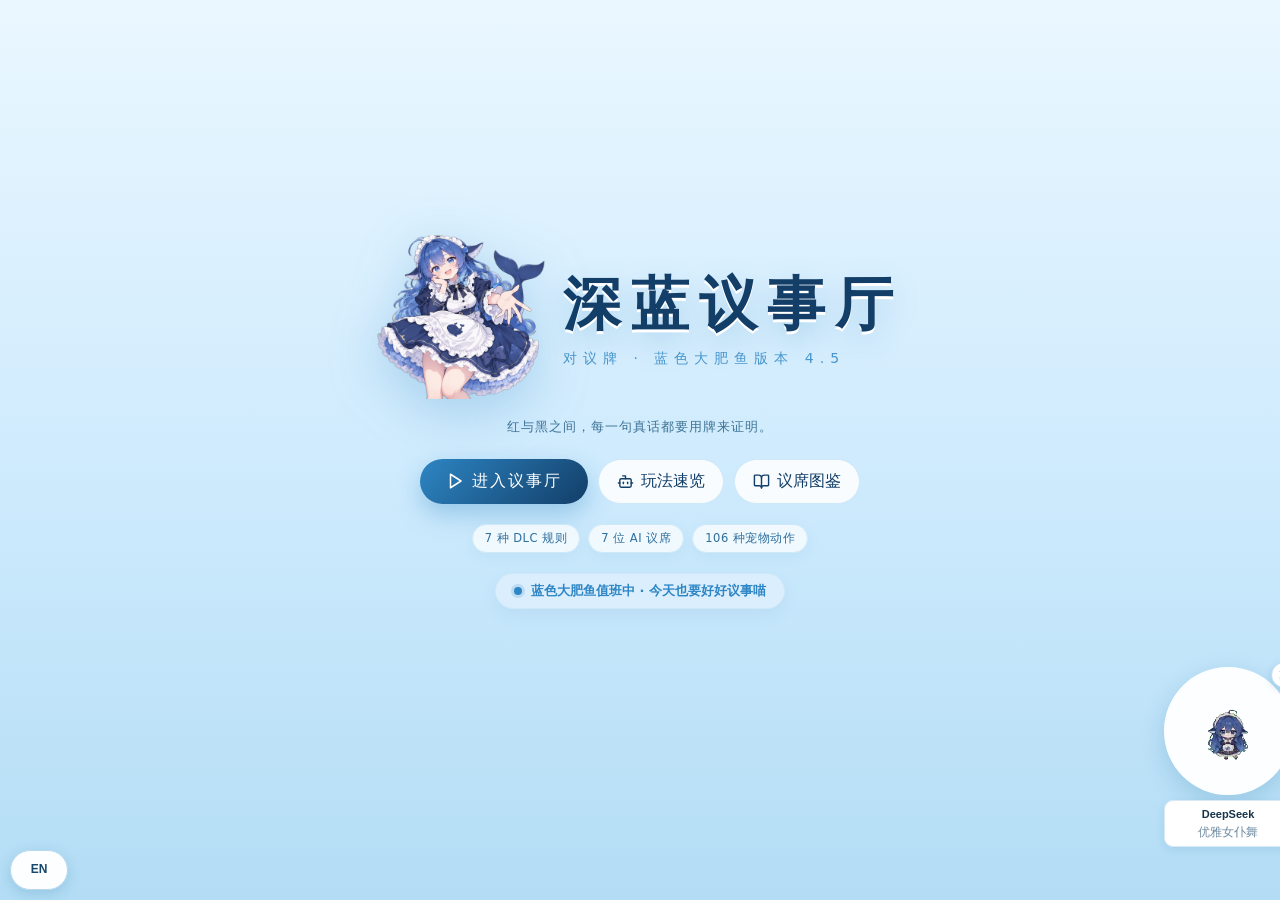
==== commit da7ebabf: "4.5.1: center played cards, mobile polish and three Pass uses" ====
--- a/index.html
+++ b/index.html
@@ -351,6 +351,45 @@
 html[lang="en"] .start-actions .btn-ghost{flex:1 1 150px!important}
 html[lang="en"] .start-features span{font-size:10px!important;letter-spacing:0!important;padding:5px 9px!important}
 html[lang="en"] .duty-pill{font-size:11.5px!important;padding:6px 12px!important;line-height:1.35!important;text-align:center}
+</style><style id="councils-45-polish">
+/* Played cards stay centered under their zone label. */
+.field-zone{flex-direction:column;justify-content:center;gap:4px}
+.zone-label{width:100%;text-align:center;justify-content:center}
+.field-cards{width:100%;justify-content:center}
+@media(max-width:760px){
+  html,body{max-width:100%;overflow-x:hidden}
+  .screen{width:100%;max-width:100vw;overflow-x:hidden;padding-left:max(9px,env(safe-area-inset-left))!important;padding-right:max(9px,env(safe-area-inset-right))!important;padding-bottom:calc(96px + env(safe-area-inset-bottom))!important}
+  .start-content{min-height:100vh;min-height:100dvh}
+  .topbar>button,.topbar>.pill{flex:1 1 calc(50% - 6px)!important;max-width:calc(50% - 3px)!important}
+  .topbar .pill.icon-only.mobile-labeled{height:46px!important}
+  .game-grid,.board-center,.rail,.rail-right,.calc-board,.duo-row{width:100%!important;min-width:0!important;max-width:100%!important}
+  .duo-row{grid-template-columns:1fr 1fr!important}
+  .actions{bottom:calc(6px + env(safe-area-inset-bottom))!important}
+  .mp-panel{max-height:calc(100vh - 140px);max-height:calc(100dvh - 140px)}
+  .cb-grid{grid-template-columns:1fr!important}
+  .codex-orbit{width:100%!important}
+}
+@media(max-width:380px){
+  .duo-row{grid-template-columns:1fr!important}
+  .dlc-grid{grid-template-columns:1fr!important}
+  .start-actions button{flex:1 1 100%!important}
+}
+@media(max-height:520px){
+  .start-content{min-height:auto;padding-top:12px!important;padding-bottom:80px!important}
+  .mp-panel{max-height:calc(100vh - 30px);max-height:calc(100dvh - 30px);top:8px!important}
+}
+</style><style id="councils-45-perf">
+@media(max-width:760px){
+  .actions,.hall-footer,.settle-overlay,.start-actions .btn-ghost{-webkit-backdrop-filter:none!important;backdrop-filter:none!important}
+  .actions{background:#f4fbff!important}
+  .hall-footer{background:#f4fbff!important}
+  .settle-overlay{background:#0e2c49e6!important}
+  .start-logo img,.advisor-img,.duo-side .pet,.codex-orbit .orbit-image,.pet-card img{filter:none!important}
+  .bubble-field{display:none!important}
+  .start-logo img{animation:none!important}
+  .pet-card{content-visibility:auto;contain-intrinsic-size:120px 150px;contain:content}
+  .pets-grid{content-visibility:auto;contain-intrinsic-size:1px 800px}
+}
 </style></head><body><div id="root"><div class="boot-splash" aria-live="polite"><div class="boot-mark"><img src="./characters/whale-logo.png" alt=""><span class="boot-ring"></span></div><h1>深蓝议事厅</h1><p>正在召集 AI 议席…</p><div class="boot-bar"><i></i></div></div><noscript><div class="boot-error">本游戏需要启用 JavaScript 才能运行。请在浏览器设置中允许 JavaScript 后刷新页面。</div></noscript></div><script>const __PET_MANIFEST=[{file:"./pets-all/beiluoye-yanmo.webp",name:"被落叶压倒"},{file:"./pets-all/beishubiao-tuozhuai-xuankong-fankui.webp",name:"被鼠标拖拽·悬空反馈"},{file:"./pets-all/beixiayitiao-zhamao.webp",name:"被吓一跳·炸毛"},{file:"./pets-all/bian-gezi.webp",name:"变鸽子"},{file:"./pets-all/cha-zhuyu-shangju.webp",name:"煮茶赏菊"},{file:"./pets-all/chai-liwu.webp",name:"拆礼物"},{file:"./pets-all/chaoda-shenlanyao.webp",name:"伸个大懒腰"},{file:"./pets-all/chenjian-shuaya.webp",name:"沉浸刷牙"},{file:"./pets-all/chi-baifan.webp",name:"吃白饭"},{file:"./pets-all/chi-bingqilin-ronghua.webp",name:"吃冰淇淋·融化"},{file:"./pets-all/chi-changshoumian.webp",name:"吃长寿面"},{file:"./pets-all/chi-chongyanggao.webp",name:"吃重阳糕"},{file:"./pets-all/chi-dazhaxie.webp",name:"吃大闸蟹"},{file:"./pets-all/chi-labazhou.webp",name:"吃腊八粥"},{file:"./pets-all/chi-niangao.webp",name:"吃年糕"},{file:"./pets-all/chi-qingtuan.webp",name:"吃青团"},{file:"./pets-all/chi-tanghulu.webp",name:"吃糖葫芦"},{file:"./pets-all/chi-token.webp",name:"吃 Token"},{file:"./pets-all/chi-wancan.webp",name:"吃晚餐"},{file:"./pets-all/chi-wucan.webp",name:"吃午餐"},{file:"./pets-all/chi-xigua.webp",name:"吃西瓜"},{file:"./pets-all/chi-zaocan.webp",name:"吃早餐"},{file:"./pets-all/chi-zongzi.webp",name:"吃粽子"},{file:"./pets-all/chijiaozi.webp",name:"吃饺子"},{file:"./pets-all/chitangyuan.webp",name:"吃汤圆"},{file:"./pets-all/chou-tuoluo.webp",name:"抽陀螺"},{file:"./pets-all/chuanzhenqiqiao.webp",name:"穿针引巧"},{file:"./pets-all/chui-dizi.webp",name:"吹笛子"},{file:"./pets-all/chui-qiqiu.webp",name:"吹气球"},{file:"./pets-all/da-keshui-bei-jingxing.webp",name:"打瞌睡·被惊醒"},{file:"./pets-all/dai-kong-ru-xi.webp",name:"分文不剩"},{file:"./pets-all/daiji-huxi-xiuxian.webp",name:"待机呼吸·休闲"},{file:"./pets-all/dakou-chi-lingshi.webp",name:"大口吃零食"},{file:"./pets-all/dangqiuqian.webp",name:"荡秋千"},{file:"./pets-all/dianji-huiying-aojiao-shengqi-ceshen-zhanshi.webp",name:"点击回应·傲娇生气侧身展示"},{file:"./pets-all/dianji-huiying-haixiu-jingya.webp",name:"点击回应·害羞惊讶"},{file:"./pets-all/dianji-huiying-kaixin-yuedong.webp",name:"点击回应·开心跃动"},{file:"./pets-all/dianji-huiying-naoyang-gegexiao.webp",name:"点击回应·挠痒咯咯笑"},{file:"./pets-all/dianji-huiying-yuanqi-huishou.webp",name:"点击回应·元气挥手"},{file:"./pets-all/dongwu-huanrao.webp",name:"动物环绕"},{file:"./pets-all/dongzhangxiwang.webp",name:"东张西望"},{file:"./pets-all/duixueren.webp",name:"堆雪人"},{file:"./pets-all/fang-fengzheng.webp",name:"放风筝"},{file:"./pets-all/fang-kongmingdeng.webp",name:"放孔明灯"},{file:"./pets-all/fang-yanhua.webp",name:"放烟花"},{file:"./pets-all/fanghedeng.webp",name:"放河灯"},{file:"./pets-all/fen-wen-bu-sheng.webp",name:"分文不剩"},{file:"./pets-all/gongzuozhuangtai-chuitou-tanqi-maohan.webp",name:"工作状态·垂头叹气冒汗"},{file:"./pets-all/gongzuozhuangtai-manglu-dianan.webp",name:"工作状态·忙碌点按"},{file:"./pets-all/gongzuozhuangtai-qingdian-guidang.webp",name:"工作状态·清点归档"},{file:"./pets-all/gongzuozhuangtai-queyue-qingzhu.webp",name:"工作状态·缺月庆祝"},{file:"./pets-all/gongzuozhuangtai-sikao-maopao.webp",name:"工作状态·思考冒泡"},{file:"./pets-all/gongzuozhuangtai-yuandi-duobu-zhangwang.webp",name:"工作状态·原地踱步张望"},{file:"./pets-all/haqian-liantian.webp",name:"哈欠连天"},{file:"./pets-all/hudie-mifeng-huanrao-touding-kaihua.webp",name:"蝴蝶蜜蜂环绕·头顶开花"},{file:"./pets-all/jin-dai-ding-dang.webp",name:"金袋叮当"},{file:"./pets-all/jingyu-tu-paopao-texiao.webp",name:"鲸鱼吐泡泡·特效"},{file:"./pets-all/keai-zhaiwu.webp",name:"可爱宅屋"},{file:"./pets-all/lanjing-xianshi.webp",name:"蓝鲸显世"},{file:"./pets-all/lu-mao.webp",name:"撸猫"},{file:"./pets-all/menghua-xiaoyouling.webp",name:"梦幻小幽灵"},{file:"./pets-all/nvpu-quxi-liyi.webp",name:"女仆曲膝礼仪"},{file:"./pets-all/pangxie-zoulu.webp",name:"螃蟹走路"},{file:"./pets-all/pingkong-shenghua.webp",name:"凭空生花"},{file:"./pets-all/puke-moshu.webp",name:"扑克魔术"},{file:"./pets-all/qi-muma.webp",name:"骑木马"},{file:"./pets-all/qian-dai-man-yi.webp",name:"满意钱袋"},{file:"./pets-all/qian-dai-ru-chang.webp",name:"带钱袋入场"},{file:"./pets-all/qingkuai-jilu.webp",name:"轻快记录"},{file:"./pets-all/qingkuai-yaobaiwu.webp",name:"轻快摇摆舞"},{file:"./pets-all/sanqiu-paojie.webp",name:"三球跑接"},{file:"./pets-all/shendu-sikao-suisuinian.webp",name:"深度思考·碎碎念"},{file:"./pets-all/shia-chishenme.webp",name:"视野·吃什么"},{file:"./pets-all/shou-hongbao.webp",name:"收红包"},{file:"./pets-all/shu-jin-zhou-mei.webp",name:"数金·皱眉"},{file:"./pets-all/shuan-huoguo.webp",name:"涮火锅"},{file:"./pets-all/suisuinian-cazhuo-suisuinian.webp",name:"碎碎念·擦桌碎碎念"},{file:"./pets-all/suisuinian-duiping-suisuinian.webp",name:"碎碎念·对屏碎碎念"},{file:"./pets-all/suisuinian-fadai-suisuinian.webp",name:"碎碎念·发呆碎碎念"},{file:"./pets-all/taotang-nanguadeng.webp",name:"套糖·南瓜灯"},{file:"./pets-all/ti-jianzi.webp",name:"踢毽子"},{file:"./pets-all/touchi-lingshi-bei-zhuazhu.webp",name:"偷吃零食·被抓住"},{file:"./pets-all/wan-shuiqiang.webp",name:"玩水枪"},{file:"./pets-all/wan-youxi-qijibaituai.webp",name:"玩游戏·气急败退"},{file:"./pets-all/wu-shitou.webp",name:"捂石头"},{file:"./pets-all/xiaofudu-yuandi-360du-xuanzhuan-zhanshi.webp",name:"小幅度·原地360度旋转展示"},{file:"./pets-all/xiaotiqin-yanzou.webp",name:"小提琴演奏"},{file:"./pets-all/xiawuziqi.webp",name:"下五子棋"},{file:"./pets-all/xie-daima.webp",name:"写代码"},{file:"./pets-all/xie-fuzi.webp",name:"写福字"},{file:"./pets-all/yaoshan-naliang.webp",name:"摇扇纳凉"},{file:"./pets-all/yong-jingyu-weiba-paidadi.webp",name:"用鲸鱼尾巴拍打地面"},{file:"./pets-all/youxian-hengga.webp",name:"悠闲横躺"},{file:"./pets-all/youya-nvpuwu.webp",name:"优雅女仆舞"},{file:"./pets-all/yuandi-dunxia-wan-wanju-qiche.webp",name:"原地蹲下·玩玩具汽车"},{file:"./pets-all/yuandi-piaofu-tabu.webp",name:"原地漂浮·踏步"},{file:"./pets-all/yuandi-qiaoji-zhuomian-hudong.webp",name:"原地敲击·桌面互动"},{file:"./pets-all/yuandi-tiaoyue-zhuasui-touding-wupin.webp",name:"原地跳跃·抓碎头顶物品"},{file:"./pets-all/yuandi-xiaoqi-chenmian.webp",name:"原地小憩·沉眠"},{file:"./pets-all/yuandi-zhongli-xiadun-yasuo.webp",name:"原地重力下蹲·压缩"},{file:"./pets-all/yuandi-zhuanxin-wan-mofang.webp",name:"原地专心玩魔方"},{file:"./pets-all/yuandi-zuozhuan-benpao.webp",name:"原地左转奔跑"},{file:"./pets-all/zhao-jingzi.webp",name:"照镜子"},{file:"./pets-all/zhengti-huanzhuang-shise.webp",name:"整体换装·试色"},{file:"./pets-all/zhongqiu-shangyue-chi-yuebing.webp",name:"中秋赏月·吃月饼"},{file:"./pets-all/zhuangdian-shengdanshu.webp",name:"装点圣诞树"}];function k_(e){return e&&e.__esModule&&Object.prototype.hasOwnProperty.call(e,"default")?e.default:e}!function(){const e=document.createElement("link").relList;if(!(e&&e.supports&&e.supports("modulepreload"))){for(const e of document.querySelectorAll('link[rel="modulepreload"]'))t(e);new MutationObserver((e=>{for(const n of e)if("childList"===n.type)for(const e of n.addedNodes)"LINK"===e.tagName&&"modulepreload"===e.rel&&t(e)})).observe(document,{childList:!0,subtree:!0})}function t(e){if(e.ep)return;e.ep=!0;const t=function(e){const t={};return e.integrity&&(t.integrity=e.integrity),e.referrerPolicy&&(t.referrerPolicy=e.referrerPolicy),"use-credentials"===e.crossOrigin?t.credentials="include":"anonymous"===e.crossOrigin?t.credentials="omit":t.credentials="same-origin",t}(e);fetch(e.href,t)}}();var ng={exports:{}},kl={},rg={exports:{}},J={},Mo=Symbol.for("react.element"),T_=Symbol.for("react.portal"),P_=Symbol.for("react.fragment"),C_=Symbol.for("react.strict_mode"),E_=Symbol.for("react.profiler"),M_=Symbol.for("react.provider"),j_=Symbol.for("react.context"),A_=Symbol.for("react.forward_ref"),D_=Symbol.for("react.suspense"),R_=Symbol.for("react.memo"),N_=Symbol.for("react.lazy"),Hh=Symbol.iterator;
 /**
  * @license React
@@ -411,7 +450,7 @@
  *
  * This source code is licensed under the ISC license.
  * See the LICENSE file in the root directory of this source tree.
- */let ys=null;const k1=()=>(ys=ys||new(window.AudioContext||window.webkitAudioContext),"suspended"===ys.state&&ys.resume(),ys),rm={click:{f:520,type:"sine",d:.08,g:.1},select:{f:660,type:"triangle",d:.09,g:.12},open:{f:440,type:"sine",d:.13,g:.1,slide:1.3},start:{f:392,type:"triangle",d:.18,g:.12,slide:1.5},submit:{f:740,type:"sine",d:.1,g:.12},next:{f:330,type:"sine",d:.1,g:.1},error:{f:180,type:"sawtooth",d:.16,g:.07}};function D2({f:e,type:t,d:n,g:r,slide:i}){const s=k1(),a=s.currentTime,o=s.createOscillator(),l=s.createGain();o.type=t,o.frequency.setValueAtTime(e,a),i&&o.frequency.exponentialRampToValueAtTime(e*i,a+n),l.gain.setValueAtTime(1e-4,a),l.gain.exponentialRampToValueAtTime(r,a+.008),l.gain.exponentialRampToValueAtTime(1e-4,a+n),o.connect(l).connect(s.destination),o.start(a),o.stop(a+n+.02)}const Cu=(e,t,n=.14,r=.11)=>{const i=k1(),s=i.currentTime+t,a=i.createOscillator(),o=i.createGain();a.type="sine",a.frequency.setValueAtTime(e,s),o.gain.setValueAtTime(1e-4,s),o.gain.exponentialRampToValueAtTime(r,s+.01),o.gain.exponentialRampToValueAtTime(1e-4,s+n),a.connect(o).connect(i.destination),a.start(s),a.stop(s+n+.02)},te={get enabled(){try{return"off"!==localStorage.getItem("councilsSfx")}catch{return!0}},set enabled(e){try{localStorage.setItem("councilsSfx",e?"on":"off")}catch{}},toggle(){return this.enabled=!this.enabled,this.enabled},play(e){if(this.enabled)try{D2(rm[e]||rm.click)}catch{}},win(){if(this.enabled)try{[523.25,659.25,783.99].forEach(((e,t)=>Cu(e,.09*t,.16)))}catch{}},lose(){if(this.enabled)try{Cu(392,0,.16),Cu(311.13,.12,.2)}catch{}}},R2=()=>null;function loadStats(){try{const e=JSON.parse(localStorage.getItem("councilsStats")||"{}");return{games:Number(e.games)||0,wins:Number(e.wins)||0,losses:Number(e.losses)||0,draws:Number(e.draws)||0}}catch{return{games:0,wins:0,losses:0,draws:0}}}function recordResult(e,t){try{const t=loadStats();t.games+=1,e.pScore>e.oScore?t.wins+=1:e.pScore<e.oScore?t.losses+=1:t.draws+=1,localStorage.setItem("councilsStats",JSON.stringify(t))}catch{}}function Tutorial({onClose:e,onPlay:t}){const[n,r]=E.useState(0),i=[{title:"① 扣牌",text:"每轮从手牌中扣置 1~2 张。红色（♥♦）与黑色（♠♣）会分别计算平均点数，向上取整后比较。"},{title:"② 摊牌",text:"双方扣牌后摊开：分色 → 求和 → 取整 → 数王牌。王牌为奇数张时，原本的胜负会翻转；平局不受影响。"},{title:"③ 议事",text:"每轮结束补牌至 4 张。点「讨论结束」可提前收场（需二次确认）；牌堆耗尽且双方都无法补足 4 张时终局，议点高者获胜。"},{title:"④ 变数",text:"每局可启用一项 DLC 规则；单人模式还能选择 AI 议席与对席强度。先赢下这一轮，再想下一轮。"}],s=i[n];return h.jsx("div",{className:"settle-overlay",onClick:e,children:h.jsxs("div",{className:"settle-card tutorial-card",onClick:e=>e.stopPropagation(),children:[h.jsx("div",{className:"tutorial-kicker",children:"30 秒上手 · 对议牌"}),h.jsx("h2",{children:s.title}),h.jsx("p",{className:"tutorial-text",children:s.text}),h.jsx("div",{className:"tutorial-dots",children:i.map(((e,t)=>h.jsx("i",{className:t===n?"on":""},t)))}),h.jsxs("div",{className:"tutorial-actions",children:[n>0&&h.jsx("button",{className:"btn-ghost",onClick:()=>r(n-1),children:"上一步"}),n<i.length-1?h.jsxs("button",{className:"btn-primary",onClick:()=>r(n+1),children:["下一步 ",h.jsx(r2,{size:15})]}):h.jsxs("button",{className:"btn-primary",onClick:()=>{e(),t&&t()},children:["进入议事厅 ",h.jsx(r2,{size:15})]})]})]})})}function N2({onPlay:e,onCodex:t}){const[n,r]=E.useState(!1),[i,s]=E.useState(!1),[a]=E.useState(loadStats);return E.useEffect((()=>{const e=setTimeout((()=>r(!0)),50);return()=>clearTimeout(e)}),[]),h.jsxs(h.Fragment,{children:[h.jsx("div",{className:"start-bg"}),n&&h.jsx(E.Suspense,{fallback:null,children:h.jsx("div",{className:"start-ocean",children:h.jsx(R2,{})})}),h.jsxs("div",{className:"start-content screen-enter",children:[h.jsxs("div",{className:"start-logo",children:[h.jsx("img",{src:A2,alt:"DeepSeek"}),h.jsxs("div",{children:[h.jsx("div",{className:"start-title",children:"深蓝议事厅"}),h.jsx("div",{className:"start-sub",children:"对议牌 · 蓝色大肥鱼版本 4.5"})]})]}),h.jsx("p",{className:"start-tagline",children:"红与黑之间，每一句真话都要用牌来证明。"}),h.jsxs("div",{className:"start-actions",children:[h.jsxs("button",{className:"btn-primary",title:"进入议事厅",onClick:()=>{te.play("start"),e()},children:[h.jsx(x1,{size:18})," 进入议事厅"]}),h.jsxs("button",{className:"btn-ghost",title:"玩法速览",onClick:()=>{te.play("open"),s(!0)},children:[h.jsx(s2,{size:17})," 玩法速览"]}),h.jsxs("button",{className:"btn-ghost",title:"议席图鉴",onClick:()=>{te.play("open"),t()},children:[h.jsx(ho,{size:17})," 议席图鉴"]})]}),h.jsxs("div",{className:"start-features",children:[h.jsx("span",{children:"7 种 DLC 规则"}),h.jsx("span",{children:"7 位 AI 议席"}),h.jsx("span",{children:"106 种宠物动作"})]}),a.games>0&&h.jsxs("div",{className:"start-stats",title:"战绩保存在本机浏览器",children:["本地战绩 · ",h.jsx("b",{children:a.wins})," 胜 ",h.jsx("b",{children:a.losses})," 负 ",h.jsx("b",{children:a.draws})," 平"]}),h.jsxs("div",{className:"duty-pill",children:[h.jsx("span",{className:"duty-dot"}),"蓝色大肥鱼值班中 · 今天也要好好议事喵"]})]}),i&&h.jsx(Tutorial,{onClose:()=>s(!1),onPlay:e})]})}const zd=[{id:"none",tag:"基础",name:"纯净议事",icon:"circle",brief:"不启用任何特殊规则",rule:"按基础规则进行对局：双方各扣置 1~2 张牌，按颜色分别计算平均点数（向上取整）并比较；本轮王牌总数为奇数时翻转胜负，平局不受影响。"},{id:"chu-zun",tag:"DLC 1",name:"除尊 · 大家都是小丑",icon:"crown",brief:"J、Q、K → 同花色 0 点王牌",rule:"所有 J、Q、K 变为保留原花色的 0 点王牌（红为大王、黑为小王），仍占手牌位并计入王牌翻转次数；每轮最多扣置 2 张。这些 0 点王牌仍参与分色与均点计算。"},{id:"kong-fu",tag:"DLC 2",name:"空覆 · 假装思考",icon:"cloud",brief:"每名玩家每局一次，可弃权不扣牌",rule:"每名玩家每局可弃权一次，本回合不扣牌；若双方同时弃权，本回合照常结算，但不补牌。"},{id:"tong-duo",tag:"DLC 3",name:"同夺 · 你也别想了",icon:"swords",brief:"同花色 / 同点数触发洗牌",rule:"结算后，若双方扣置的牌中存在同花色或同点数（骰子与硬币除外），双方弃掉剩余手牌并补至 4 张；若因此有人无法补足 4 张，对局立即结束，并交换双方议点。"},{id:"yin-diao",tag:"DLC 4",name:"引骰 · 骰子说了算",icon:"dices",brief:"骰子替代牌面，每局 3 次",rule:"骰子可代替一张牌扣置（每名玩家每局 3 次，使用骰子的回合只能再扣 1 张牌）。投掷三次：第一掷定红黑，第二掷与第一掷的奇偶组合定花色（双奇红桃、奇偶方片、偶奇黑桃、双偶梅花），第三掷点数 ×2。"},{id:"zhuan-bi",tag:"DLC 5",name:"转币 · 用硬币变个魔术",icon:"coins",brief:"无色王牌，每局一次",rule:"硬币可代替一张牌扣置（每人每局一次）。硬币视为无色王牌：不计入分色与均点，但计入王牌翻转次数。"},{id:"qiu-tong",tag:"DLC 6",name:"求同 · 只有零和一",icon:"binary",brief:"点数全部对 2 取余",rule:"所有牌的实际点数 = 牌面点数对 2 取余，只保留 0 与 1；王牌仍按 0 点计算。"},{id:"ji-bian",tag:"DLC 7",name:"积变 · 此一时彼一时",icon:"repeat",brief:"至多16轮 · 偶数轮换色 · 点数随轮次累积",rule:"对局最多进行 16 轮，第 16 轮结算后终局（牌堆提前耗尽也会结束）。从第 2 轮开始，每个偶数轮开始时场上所有牌的红黑色互换；单张牌参与当轮结算的点数 =（牌面点数 + 当前轮次）mod 13（A=1，J=11，Q=12，K=13；王牌仍为 0 点）。"}],AI_LEVELS=[{id:"casual",name:"休闲",desc:"随机扣牌，适合先熟悉规则"},{id:"standard",name:"标准",desc:"会算花色、均点与王牌风险"},{id:"deep",name:"深思",desc:"模拟未知手牌，按胜率出牌（稍慢）"}];function Rn(e){if(void 0===e)throw new ReferenceError("this hasn't been initialised - super() hasn't been called");return e}function T1(e,t){e.prototype=Object.create(t.prototype),e.prototype.constructor=e,e.__proto__=t
+ */let ys=null;const k1=()=>(ys=ys||new(window.AudioContext||window.webkitAudioContext),"suspended"===ys.state&&ys.resume(),ys),rm={click:{f:520,type:"sine",d:.08,g:.1},select:{f:660,type:"triangle",d:.09,g:.12},open:{f:440,type:"sine",d:.13,g:.1,slide:1.3},start:{f:392,type:"triangle",d:.18,g:.12,slide:1.5},submit:{f:740,type:"sine",d:.1,g:.12},next:{f:330,type:"sine",d:.1,g:.1},error:{f:180,type:"sawtooth",d:.16,g:.07}};function D2({f:e,type:t,d:n,g:r,slide:i}){const s=k1(),a=s.currentTime,o=s.createOscillator(),l=s.createGain();o.type=t,o.frequency.setValueAtTime(e,a),i&&o.frequency.exponentialRampToValueAtTime(e*i,a+n),l.gain.setValueAtTime(1e-4,a),l.gain.exponentialRampToValueAtTime(r,a+.008),l.gain.exponentialRampToValueAtTime(1e-4,a+n),o.connect(l).connect(s.destination),o.start(a),o.stop(a+n+.02)}const Cu=(e,t,n=.14,r=.11)=>{const i=k1(),s=i.currentTime+t,a=i.createOscillator(),o=i.createGain();a.type="sine",a.frequency.setValueAtTime(e,s),o.gain.setValueAtTime(1e-4,s),o.gain.exponentialRampToValueAtTime(r,s+.01),o.gain.exponentialRampToValueAtTime(1e-4,s+n),a.connect(o).connect(i.destination),a.start(s),a.stop(s+n+.02)},te={get enabled(){try{return"off"!==localStorage.getItem("councilsSfx")}catch{return!0}},set enabled(e){try{localStorage.setItem("councilsSfx",e?"on":"off")}catch{}},toggle(){return this.enabled=!this.enabled,this.enabled},play(e){if(this.enabled)try{D2(rm[e]||rm.click)}catch{}},win(){if(this.enabled)try{[523.25,659.25,783.99].forEach(((e,t)=>Cu(e,.09*t,.16)))}catch{}},lose(){if(this.enabled)try{Cu(392,0,.16),Cu(311.13,.12,.2)}catch{}}},R2=()=>null;function loadStats(){try{const e=JSON.parse(localStorage.getItem("councilsStats")||"{}");return{games:Number(e.games)||0,wins:Number(e.wins)||0,losses:Number(e.losses)||0,draws:Number(e.draws)||0}}catch{return{games:0,wins:0,losses:0,draws:0}}}function recordResult(e,t){try{const t=loadStats();t.games+=1,e.pScore>e.oScore?t.wins+=1:e.pScore<e.oScore?t.losses+=1:t.draws+=1,localStorage.setItem("councilsStats",JSON.stringify(t))}catch{}}function Tutorial({onClose:e,onPlay:t}){const[n,r]=E.useState(0),i=[{title:"① 扣牌",text:"每轮从手牌中扣置 1~2 张。红色（♥♦）与黑色（♠♣）会分别计算平均点数，向上取整后比较。"},{title:"② 摊牌",text:"双方扣牌后摊开：分色 → 求和 → 取整 → 数王牌。王牌为奇数张时，原本的胜负会翻转；平局不受影响。"},{title:"③ 议事",text:"每轮结束补牌至 4 张。点「讨论结束」可提前收场（需二次确认）；牌堆耗尽且双方都无法补足 4 张时终局，议点高者获胜。"},{title:"④ 变数",text:"每局可启用一项 DLC 规则；单人模式还能选择 AI 议席与对席强度。先赢下这一轮，再想下一轮。"}],s=i[n];return h.jsx("div",{className:"settle-overlay",onClick:e,children:h.jsxs("div",{className:"settle-card tutorial-card",onClick:e=>e.stopPropagation(),children:[h.jsx("div",{className:"tutorial-kicker",children:"30 秒上手 · 对议牌"}),h.jsx("h2",{children:s.title}),h.jsx("p",{className:"tutorial-text",children:s.text}),h.jsx("div",{className:"tutorial-dots",children:i.map(((e,t)=>h.jsx("i",{className:t===n?"on":""},t)))}),h.jsxs("div",{className:"tutorial-actions",children:[n>0&&h.jsx("button",{className:"btn-ghost",onClick:()=>r(n-1),children:"上一步"}),n<i.length-1?h.jsxs("button",{className:"btn-primary",onClick:()=>r(n+1),children:["下一步 ",h.jsx(r2,{size:15})]}):h.jsxs("button",{className:"btn-primary",onClick:()=>{e(),t&&t()},children:["进入议事厅 ",h.jsx(r2,{size:15})]})]})]})})}function N2({onPlay:e,onCodex:t}){const[n,r]=E.useState(!1),[i,s]=E.useState(!1),[a]=E.useState(loadStats);return E.useEffect((()=>{const e=setTimeout((()=>r(!0)),50);return()=>clearTimeout(e)}),[]),h.jsxs(h.Fragment,{children:[h.jsx("div",{className:"start-bg"}),n&&h.jsx(E.Suspense,{fallback:null,children:h.jsx("div",{className:"start-ocean",children:h.jsx(R2,{})})}),h.jsxs("div",{className:"start-content screen-enter",children:[h.jsxs("div",{className:"start-logo",children:[h.jsx("img",{src:A2,alt:"DeepSeek"}),h.jsxs("div",{children:[h.jsx("div",{className:"start-title",children:"深蓝议事厅"}),h.jsx("div",{className:"start-sub",children:"对议牌 · 蓝色大肥鱼版本 4.5"})]})]}),h.jsx("p",{className:"start-tagline",children:"红与黑之间，每一句真话都要用牌来证明。"}),h.jsxs("div",{className:"start-actions",children:[h.jsxs("button",{className:"btn-primary",title:"进入议事厅",onClick:()=>{te.play("start"),e()},children:[h.jsx(x1,{size:18})," 进入议事厅"]}),h.jsxs("button",{className:"btn-ghost",title:"玩法速览",onClick:()=>{te.play("open"),s(!0)},children:[h.jsx(s2,{size:17})," 玩法速览"]}),h.jsxs("button",{className:"btn-ghost",title:"议席图鉴",onClick:()=>{te.play("open"),t()},children:[h.jsx(ho,{size:17})," 议席图鉴"]})]}),h.jsxs("div",{className:"start-features",children:[h.jsx("span",{children:"7 种 DLC 规则"}),h.jsx("span",{children:"7 位 AI 议席"}),h.jsx("span",{children:"106 种宠物动作"})]}),a.games>0&&h.jsxs("div",{className:"start-stats",title:"战绩保存在本机浏览器",children:["本地战绩 · ",h.jsx("b",{children:a.wins})," 胜 ",h.jsx("b",{children:a.losses})," 负 ",h.jsx("b",{children:a.draws})," 平"]}),h.jsxs("div",{className:"duty-pill",children:[h.jsx("span",{className:"duty-dot"}),"蓝色大肥鱼值班中 · 今天也要好好议事喵"]})]}),i&&h.jsx(Tutorial,{onClose:()=>s(!1),onPlay:e})]})}const zd=[{id:"none",tag:"基础",name:"纯净议事",icon:"circle",brief:"不启用任何特殊规则",rule:"按基础规则进行对局：双方各扣置 1~2 张牌，按颜色分别计算平均点数（向上取整）并比较；本轮王牌总数为奇数时翻转胜负，平局不受影响。"},{id:"chu-zun",tag:"DLC 1",name:"除尊 · 大家都是小丑",icon:"crown",brief:"J、Q、K → 同花色 0 点王牌",rule:"所有 J、Q、K 变为保留原花色的 0 点王牌（红为大王、黑为小王），仍占手牌位并计入王牌翻转次数；每轮最多扣置 2 张。这些 0 点王牌仍参与分色与均点计算。"},{id:"kong-fu",tag:"DLC 2",name:"空覆 · 假装思考",icon:"cloud",brief:"每名玩家每局三次，可弃权不扣牌",rule:"每名玩家每局最多可弃权三次，本回合不扣牌；若双方同时弃权，本回合照常结算，但不补牌。"},{id:"tong-duo",tag:"DLC 3",name:"同夺 · 你也别想了",icon:"swords",brief:"同花色 / 同点数触发洗牌",rule:"结算后，若双方扣置的牌中存在同花色或同点数（骰子与硬币除外），双方弃掉剩余手牌并补至 4 张；若因此有人无法补足 4 张，对局立即结束，并交换双方议点。"},{id:"yin-diao",tag:"DLC 4",name:"引骰 · 骰子说了算",icon:"dices",brief:"骰子替代牌面，每局 3 次",rule:"骰子可代替一张牌扣置（每名玩家每局 3 次，使用骰子的回合只能再扣 1 张牌）。投掷三次：第一掷定红黑，第二掷与第一掷的奇偶组合定花色（双奇红桃、奇偶方片、偶奇黑桃、双偶梅花），第三掷点数 ×2。"},{id:"zhuan-bi",tag:"DLC 5",name:"转币 · 用硬币变个魔术",icon:"coins",brief:"无色王牌，每局一次",rule:"硬币可代替一张牌扣置（每人每局一次）。硬币视为无色王牌：不计入分色与均点，但计入王牌翻转次数。"},{id:"qiu-tong",tag:"DLC 6",name:"求同 · 只有零和一",icon:"binary",brief:"点数全部对 2 取余",rule:"所有牌的实际点数 = 牌面点数对 2 取余，只保留 0 与 1；王牌仍按 0 点计算。"},{id:"ji-bian",tag:"DLC 7",name:"积变 · 此一时彼一时",icon:"repeat",brief:"至多16轮 · 偶数轮换色 · 点数随轮次累积",rule:"对局最多进行 16 轮，第 16 轮结算后终局（牌堆提前耗尽也会结束）。从第 2 轮开始，每个偶数轮开始时场上所有牌的红黑色互换；单张牌参与当轮结算的点数 =（牌面点数 + 当前轮次）mod 13（A=1，J=11，Q=12，K=13；王牌仍为 0 点）。"}],AI_LEVELS=[{id:"casual",name:"休闲",desc:"随机扣牌，适合先熟悉规则"},{id:"standard",name:"标准",desc:"会算花色、均点与王牌风险"},{id:"deep",name:"深思",desc:"模拟未知手牌，按胜率出牌（稍慢）"}];function Rn(e){if(void 0===e)throw new ReferenceError("this hasn't been initialised - super() hasn't been called");return e}function T1(e,t){e.prototype=Object.create(t.prototype),e.prototype.constructor=e,e.__proto__=t
 /*!
  * GSAP 3.15.0
  * https://gsap.com
@@ -428,7 +467,7 @@
  * Subject to the terms at https://gsap.com/standard-license
  * @author: Jack Doyle, jack@greensock.com
  */
-var dm,ar,zi,qd,br,hm,Jd,hv,Ak=function(){return typeof window<"u"},Un={},Lr=180/Math.PI,Ii=Math.PI/180,ui=Math.atan2,pm=1e8,eh=/([A-Z])/g,Dk=/(left|right|width|margin|padding|x)/i,Rk=/[\s,\(]\S/,Sn={autoAlpha:"opacity,visibility",scale:"scaleX,scaleY",alpha:"opacity"},af=function(e,t){return t.set(t.t,t.p,Math.round(1e4*(t.s+t.c*e))/1e4+t.u,t)},Nk=function(e,t){return t.set(t.t,t.p,1===e?t.e:Math.round(1e4*(t.s+t.c*e))/1e4+t.u,t)},Lk=function(e,t){return t.set(t.t,t.p,e?Math.round(1e4*(t.s+t.c*e))/1e4+t.u:t.b,t)},Ok=function(e,t){return t.set(t.t,t.p,1===e?t.e:e?Math.round(1e4*(t.s+t.c*e))/1e4+t.u:t.b,t)},Vk=function(e,t){var n=t.s+t.c*e;t.set(t.t,t.p,~~(n+(n<0?-.5:.5))+t.u,t)},uv=function(e,t){return t.set(t.t,t.p,e?t.e:t.b,t)},cv=function(e,t){return t.set(t.t,t.p,1!==e?t.b:t.e,t)},zk=function(e,t,n){return e.style[t]=n},Ik=function(e,t,n){return e.style.setProperty(t,n)},Fk=function(e,t,n){return e._gsap[t]=n},bk=function(e,t,n){return e._gsap.scaleX=e._gsap.scaleY=n},$k=function(e,t,n,r,i){var s=e._gsap;s.scaleX=s.scaleY=n,s.renderTransform(i,s)},Bk=function(e,t,n,r,i){var s=e._gsap;s[t]=n,s.renderTransform(i,s)},we="transform",Ct=we+"Origin",Uk=function e(t,n){var r=this,i=this.target,s=i.style,a=i._gsap;if(t in Un&&s){if(this.tfm=this.tfm||{},"transform"===t)return Sn.transform.split(",").forEach((function(t){return e.call(r,t,n)}));if(~(t=Sn[t]||t).indexOf(",")?t.split(",").forEach((function(e){return r.tfm[e]=Ln(i,e)})):this.tfm[t]=a.x?a[t]:Ln(i,t),t===Ct&&(this.tfm.zOrigin=a.zOrigin),this.props.indexOf(we)>=0)return;a.svg&&(this.svgo=i.getAttribute("data-svg-origin"),this.props.push(Ct,n,"")),t=we}(s||n)&&this.props.push(t,n,s[t])},fv=function(e){e.translate&&(e.removeProperty("translate"),e.removeProperty("scale"),e.removeProperty("rotate"))},Hk=function(){var e,t,n=this.props,r=this.target,i=r.style,s=r._gsap;for(e=0;e<n.length;e+=3)n[e+1]?2===n[e+1]?r[n[e]](n[e+2]):r[n[e]]=n[e+2]:n[e+2]?i[n[e]]=n[e+2]:i.removeProperty("--"===n[e].substr(0,2)?n[e]:n[e].replace(eh,"-$1").toLowerCase());if(this.tfm){for(t in this.tfm)s[t]=this.tfm[t];s.svg&&(s.renderTransform(),r.setAttribute("data-svg-origin",this.svgo||"")),(!(e=Jd())||!e.isStart)&&!i[we]&&(fv(i),s.zOrigin&&i[Ct]&&(i[Ct]+=" "+s.zOrigin+"px",s.zOrigin=0,s.renderTransform()),s.uncache=1)}},dv=function(e,t){var n={target:e,props:[],revert:Hk,save:Uk};return e._gsap||Et.core.getCache(e),t&&e.style&&e.nodeType&&t.split(",").forEach((function(e){return n.save(e)})),n},lf=function(e,t){var n=ar.createElementNS?ar.createElementNS((t||"http://www.w3.org/1999/xhtml").replace(/^https/,"http"),e):ar.createElement(e);return n&&n.style?n:ar.createElement(e)},Nt=function e(t,n,r){var i=getComputedStyle(t);return i[n]||i.getPropertyValue(n.replace(eh,"-$1").toLowerCase())||i.getPropertyValue(n)||!r&&e(t,qi(n)||n,1)||""},mm="O,Moz,ms,Ms,Webkit".split(","),qi=function(e,t,n){var r=(t||br).style,i=5;if(e in r&&!n)return e;for(e=e.charAt(0).toUpperCase()+e.substr(1);i--&&!(mm[i]+e in r););return i<0?null:(3===i?"ms":i>=0?mm[i]:"")+e},uf=function(){Ak()&&window.document&&(dm=window,ar=dm.document,zi=ar.documentElement,br=lf("div")||{style:{}},lf("div"),we=qi(we),Ct=we+"Origin",br.style.cssText="border-width:0;line-height:0;position:absolute;padding:0",hv=!!qi("perspective"),Jd=Et.core.reverting,qd=1)},gm=function(e){var t,n=e.ownerSVGElement,r=lf("svg",n&&n.getAttribute("xmlns")||"http://www.w3.org/2000/svg"),i=e.cloneNode(!0);i.style.display="block",r.appendChild(i),zi.appendChild(r);try{t=i.getBBox()}catch{}return r.removeChild(i),zi.removeChild(r),t},ym=function(e,t){for(var n=t.length;n--;)if(e.hasAttribute(t[n]))return e.getAttribute(t[n])},pv=function(e){var t,n;try{t=e.getBBox()}catch{t=gm(e),n=1}return t&&(t.width||t.height)||n||(t=gm(e)),!t||t.width||t.x||t.y?t:{x:+ym(e,["x","cx","x1"])||0,y:+ym(e,["y","cy","y1"])||0,width:0,height:0}},mv=function(e){return!(!e.getCTM||e.parentNode&&!e.ownerSVGElement||!pv(e))},Sr=function(e,t){if(t){var n,r=e.style;t in Un&&t!==Ct&&(t=we),r.removeProperty?(("ms"===(n=t.substr(0,2))||"webkit"===t.substr(0,6))&&(t="-"+t),r.removeProperty("--"===n?t:t.replace(eh,"-$1").toLowerCase())):r.removeAttribute(t)}},lr=function(e,t,n,r,i,s){var a=new Pt(e._pt,t,n,0,1,s?cv:uv);return e._pt=a,a.b=r,a.e=i,e._props.push(n),a},vm={deg:1,rad:1,turn:1},Wk={grid:1,flex:1},kr=function e(t,n,r,i){var s,a,o,l,u=parseFloat(r)||0,c=(r+"").trim().substr((u+"").length)||"px",d=br.style,h=Dk.test(n),f="svg"===t.tagName.toLowerCase(),p=(f?"client":"offset")+(h?"Width":"Height"),m=100,g="px"===i,v="%"===i;if(i===c||!u||vm[i]||vm[c])return u;if("px"!==c&&!g&&(u=e(t,n,r,"px")),l=t.getCTM&&mv(t),(v||"%"===c)&&(Un[n]||~n.indexOf("adius")))return s=l?t.getBBox()[h?"width":"height"]:t[p],Ae(v?u/s*m:u/100*s);if(d[h?"width":"height"]=m+(g?c:i),a="rem"!==i&&~n.indexOf("adius")||"em"===i&&t.appendChild&&!f?t:t.parentNode,l&&(a=(t.ownerSVGElement||{}).parentNode),(!a||a===ar||!a.appendChild)&&(a=ar.body),(o=a._gsap)&&v&&o.width&&h&&o.time===At.time&&!o.uncache)return Ae(u/o.width*m);if(!v||"height"!==n&&"width"!==n)(v||"%"===c)&&!Wk[Nt(a,"display")]&&(d.position=Nt(t,"position")),a===t&&(d.position="static"),a.appendChild(br),s=br[p],a.removeChild(br),d.position="absolute";else{var y=t.style[n];t.style[n]=m+i,s=t[p],y?t.style[n]=y:Sr(t,n)}return h&&v&&((o=Wr(a)).time=At.time,o.width=a[p]),Ae(g?s*u/m:s&&u?m/s*u:0)},Ln=function(e,t,n,r){var i;return qd||uf(),t in Sn&&"transform"!==t&&(~(t=Sn[t]).indexOf(",")&&(t=t.split(",")[0])),Un[t]&&"transform"!==t?(i=wo(e,r),i="transformOrigin"!==t?i[t]:i.svg?i.origin:hl(Nt(e,Ct))+" "+i.zOrigin+"px"):(!(i=e.style[t])||"auto"===i||r||~(i+"").indexOf("calc("))&&(i=dl[t]&&dl[t](e,t,n)||Nt(e,t)||N1(e,t)||("opacity"===t?1:0)),n&&!~(i+"").trim().indexOf(" ")?kr(e,t,i,n)+n:i},Kk=function(e,t,n,r){if(!n||"none"===n){var i=qi(t,e,1),s=i&&Nt(e,i,1);s&&s!==n?(t=i,n=s):"borderColor"===t&&(n=Nt(e,"borderTopColor"))}var a,o,l,u,c,d,h,f,p,m,g,v=new Pt(this._pt,e.style,t,0,1,ov),y=0,x=0;if(v.b=n,v.e=r,n+="","var(--"===(r+="").substring(0,6)&&(r=Nt(e,r.substring(4,r.indexOf(")")))),"auto"===r&&(d=e.style[t],e.style[t]=r,r=Nt(e,t)||r,d?e.style[t]=d:Sr(e,t)),q1(a=[n,r]),r=a[1],l=(n=a[0]).match(Pi)||[],(r.match(Pi)||[]).length){for(;o=Pi.exec(r);)h=o[0],p=r.substring(y,o.index),c?c=(c+1)%5:("rgba("===p.substr(-5)||"hsla("===p.substr(-5))&&(c=1),h!==(d=l[x++]||"")&&(u=parseFloat(d)||0,g=d.substr((u+"").length),"="===h.charAt(1)&&(h=Vi(u,h)+g),f=parseFloat(h),m=h.substr((f+"").length),y=Pi.lastIndex-m.length,m||(m=m||Ot.units[t]||g,y===r.length&&(r+=m,v.e+=m)),g!==m&&(u=kr(e,t,d,m)||0),v._pt={_next:v._pt,p:p||1===x?p:",",s:u,c:f-u,m:c&&c<4||"zIndex"===t?Math.round:0});v.c=y<r.length?r.substring(y,r.length):""}else v.r="display"===t&&"none"===r?cv:uv;return M1.test(r)&&(v.e=0),this._pt=v,v},xm={top:"0%",bottom:"100%",left:"0%",right:"100%",center:"50%"},Gk=function(e){var t=e.split(" "),n=t[0],r=t[1]||"50%";return("top"===n||"bottom"===n||"left"===r||"right"===r)&&(e=n,n=r,r=e),t[0]=xm[n]||n,t[1]=xm[r]||r,t.join(" ")},Yk=function(e,t){if(t.tween&&t.tween._time===t.tween._dur){var n,r,i,s=t.t,a=s.style,o=t.u,l=s._gsap;if("all"===o||!0===o)a.cssText="",r=1;else for(i=(o=o.split(",")).length;--i>-1;)n=o[i],Un[n]&&(r=1,n="transformOrigin"===n?Ct:we),Sr(s,n);r&&(Sr(s,we),l&&(l.svg&&s.removeAttribute("transform"),a.scale=a.rotate=a.translate="none",wo(s,1),l.uncache=1,fv(a)))}},dl={clearProps:function(e,t,n,r,i){if("isFromStart"!==i.data){var s=e._pt=new Pt(e._pt,t,n,0,0,Yk);return s.u=r,s.pr=-10,s.tween=i,e._props.push(n),1}}},_o=[1,0,0,1,0,0],gv={},yv=function(e){return"matrix(1, 0, 0, 1, 0, 0)"===e||"none"===e||!e},_m=function(e){var t=Nt(e,we);return yv(t)?_o:t.substr(7).match(E1).map(Ae)},th=function(e,t){var n,r,i,s,a=e._gsap||Wr(e),o=e.style,l=_m(e);return a.svg&&e.getAttribute("transform")?"1,0,0,1,0,0"===(l=[(i=e.transform.baseVal.consolidate().matrix).a,i.b,i.c,i.d,i.e,i.f]).join(",")?_o:l:(l===_o&&!e.offsetParent&&e!==zi&&!a.svg&&(i=o.display,o.display="block",(!(n=e.parentNode)||!e.offsetParent&&!e.getBoundingClientRect().width)&&(s=1,r=e.nextElementSibling,zi.appendChild(e)),l=_m(e),i?o.display=i:Sr(e,"display"),s&&(r?n.insertBefore(e,r):n?n.appendChild(e):zi.removeChild(e))),t&&l.length>6?[l[0],l[1],l[4],l[5],l[12],l[13]]:l)},cf=function(e,t,n,r,i,s){var a,o,l,u=e._gsap,c=i||th(e,!0),d=u.xOrigin||0,h=u.yOrigin||0,f=u.xOffset||0,p=u.yOffset||0,m=c[0],g=c[1],v=c[2],y=c[3],x=c[4],b=c[5],w=t.split(" "),k=parseFloat(w[0])||0,_=parseFloat(w[1])||0;n?c!==_o&&(o=m*y-g*v)&&(l=k*(-g/o)+_*(m/o)-(m*b-g*x)/o,k=k*(y/o)+_*(-v/o)+(v*b-y*x)/o,_=l):(k=(a=pv(e)).x+(~w[0].indexOf("%")?k/100*a.width:k),_=a.y+(~(w[1]||w[0]).indexOf("%")?_/100*a.height:_)),r||!1!==r&&u.smooth?(x=k-d,b=_-h,u.xOffset=f+(x*m+b*v)-x,u.yOffset=p+(x*g+b*y)-b):u.xOffset=u.yOffset=0,u.xOrigin=k,u.yOrigin=_,u.smooth=!!r,u.origin=t,u.originIsAbsolute=!!n,e.style[Ct]="0px 0px",s&&(lr(s,u,"xOrigin",d,k),lr(s,u,"yOrigin",h,_),lr(s,u,"xOffset",f,u.xOffset),lr(s,u,"yOffset",p,u.yOffset)),e.setAttribute("data-svg-origin",k+" "+_)},wo=function(e,t){var n=e._gsap||new ev(e);if("x"in n&&!t&&!n.uncache)return n;var r,i,s,a,o,l,u,c,d,h,f,p,m,g,v,y,x,b,w,k,_,S,E,T,C,P,M,j,N,A,D,L,z=e.style,R=n.scaleX<0,O="px",$="deg",I=getComputedStyle(e),V=Nt(e,Ct)||"0";return r=i=s=l=u=c=d=h=f=0,a=o=1,n.svg=!(!e.getCTM||!mv(e)),I.translate&&(("none"!==I.translate||"none"!==I.scale||"none"!==I.rotate)&&(z[we]=("none"!==I.translate?"translate3d("+(I.translate+" 0 0").split(" ").slice(0,3).join(", ")+") ":"")+("none"!==I.rotate?"rotate("+I.rotate+") ":"")+("none"!==I.scale?"scale("+I.scale.split(" ").join(",")+") ":"")+("none"!==I[we]?I[we]:"")),z.scale=z.rotate=z.translate="none"),g=th(e,n.svg),n.svg&&(n.uncache?(C=e.getBBox(),V=n.xOrigin-C.x+"px "+(n.yOrigin-C.y)+"px",T=""):T=!t&&e.getAttribute("data-svg-origin"),cf(e,T||V,!!T||n.originIsAbsolute,!1!==n.smooth,g)),p=n.xOrigin||0,m=n.yOrigin||0,g!==_o&&(b=g[0],w=g[1],k=g[2],_=g[3],r=S=g[4],i=E=g[5],6===g.length?(a=Math.sqrt(b*b+w*w),o=Math.sqrt(_*_+k*k),l=b||w?ui(w,b)*Lr:0,(d=k||_?ui(k,_)*Lr+l:0)&&(o*=Math.abs(Math.cos(d*Ii))),n.svg&&(r-=p-(p*b+m*k),i-=m-(p*w+m*_))):(L=g[6],A=g[7],M=g[8],j=g[9],N=g[10],D=g[11],r=g[12],i=g[13],s=g[14],u=(v=ui(L,N))*Lr,v&&(T=S*(y=Math.cos(-v))+M*(x=Math.sin(-v)),C=E*y+j*x,P=L*y+N*x,M=S*-x+M*y,j=E*-x+j*y,N=L*-x+N*y,D=A*-x+D*y,S=T,E=C,L=P),c=(v=ui(-k,N))*Lr,v&&(y=Math.cos(-v),D=_*(x=Math.sin(-v))+D*y,b=T=b*y-M*x,w=C=w*y-j*x,k=P=k*y-N*x),l=(v=ui(w,b))*Lr,v&&(T=b*(y=Math.cos(v))+w*(x=Math.sin(v)),C=S*y+E*x,w=w*y-b*x,E=E*y-S*x,b=T,S=C),u&&Math.abs(u)+Math.abs(l)>359.9&&(u=l=0,c=180-c),a=Ae(Math.sqrt(b*b+w*w+k*k)),o=Ae(Math.sqrt(E*E+L*L)),v=ui(S,E),d=Math.abs(v)>2e-4?v*Lr:0,f=D?1/(D<0?-D:D):0),n.svg&&(T=e.getAttribute("transform"),n.forceCSS=e.setAttribute("transform","")||!yv(Nt(e,we)),T&&e.setAttribute("transform",T))),Math.abs(d)>90&&Math.abs(d)<270&&(R?(a*=-1,d+=l<=0?180:-180,l+=l<=0?180:-180):(o*=-1,d+=d<=0?180:-180)),t=t||n.uncache,n.x=r-((n.xPercent=r&&(!t&&n.xPercent||(Math.round(e.offsetWidth/2)===Math.round(-r)?-50:0)))?e.offsetWidth*n.xPercent/100:0)+O,n.y=i-((n.yPercent=i&&(!t&&n.yPercent||(Math.round(e.offsetHeight/2)===Math.round(-i)?-50:0)))?e.offsetHeight*n.yPercent/100:0)+O,n.z=s+O,n.scaleX=Ae(a),n.scaleY=Ae(o),n.rotation=Ae(l)+$,n.rotationX=Ae(u)+$,n.rotationY=Ae(c)+$,n.skewX=d+$,n.skewY=h+$,n.transformPerspective=f+O,(n.zOrigin=parseFloat(V.split(" ")[2])||!t&&n.zOrigin||0)&&(z[Ct]=hl(V)),n.xOffset=n.yOffset=0,n.force3D=Ot.force3D,n.renderTransform=n.svg?Qk:hv?vv:Xk,n.uncache=0,n},hl=function(e){return(e=e.split(" "))[0]+" "+e[1]},Lu=function(e,t,n){var r=lt(t);return Ae(parseFloat(t)+parseFloat(kr(e,"x",n+"px",r)))+r},Xk=function(e,t){t.z="0px",t.rotationY=t.rotationX="0deg",t.force3D=0,vv(e,t)},Ar="0deg",vs="0px",Dr=") ",vv=function(e,t){var n=t||this,r=n.xPercent,i=n.yPercent,s=n.x,a=n.y,o=n.z,l=n.rotation,u=n.rotationY,c=n.rotationX,d=n.skewX,h=n.skewY,f=n.scaleX,p=n.scaleY,m=n.transformPerspective,g=n.force3D,v=n.target,y=n.zOrigin,x="",b="auto"===g&&e&&1!==e||!0===g;if(y&&(c!==Ar||u!==Ar)){var w,k=parseFloat(u)*Ii,_=Math.sin(k),S=Math.cos(k);k=parseFloat(c)*Ii,w=Math.cos(k),s=Lu(v,s,_*w*-y),a=Lu(v,a,-Math.sin(k)*-y),o=Lu(v,o,S*w*-y+y)}m!==vs&&(x+="perspective("+m+Dr),(r||i)&&(x+="translate("+r+"%, "+i+"%) "),(b||s!==vs||a!==vs||o!==vs)&&(x+=o!==vs||b?"translate3d("+s+", "+a+", "+o+") ":"translate("+s+", "+a+Dr),l!==Ar&&(x+="rotate("+l+Dr),u!==Ar&&(x+="rotateY("+u+Dr),c!==Ar&&(x+="rotateX("+c+Dr),(d!==Ar||h!==Ar)&&(x+="skew("+d+", "+h+Dr),(1!==f||1!==p)&&(x+="scale("+f+", "+p+Dr),v.style[we]=x||"translate(0, 0)"},Qk=function(e,t){var n,r,i,s,a,o=t||this,l=o.xPercent,u=o.yPercent,c=o.x,d=o.y,h=o.rotation,f=o.skewX,p=o.skewY,m=o.scaleX,g=o.scaleY,v=o.target,y=o.xOrigin,x=o.yOrigin,b=o.xOffset,w=o.yOffset,k=o.forceCSS,_=parseFloat(c),S=parseFloat(d);h=parseFloat(h),f=parseFloat(f),(p=parseFloat(p))&&(f+=p=parseFloat(p),h+=p),h||f?(h*=Ii,f*=Ii,n=Math.cos(h)*m,r=Math.sin(h)*m,i=Math.sin(h-f)*-g,s=Math.cos(h-f)*g,f&&(p*=Ii,a=Math.tan(f-p),i*=a=Math.sqrt(1+a*a),s*=a,p&&(a=Math.tan(p),n*=a=Math.sqrt(1+a*a),r*=a)),n=Ae(n),r=Ae(r),i=Ae(i),s=Ae(s)):(n=m,s=g,r=i=0),(_&&!~(c+"").indexOf("px")||S&&!~(d+"").indexOf("px"))&&(_=kr(v,"x",c,"px"),S=kr(v,"y",d,"px")),(y||x||b||w)&&(_=Ae(_+y-(y*n+x*i)+b),S=Ae(S+x-(y*r+x*s)+w)),(l||u)&&(a=v.getBBox(),_=Ae(_+l/100*a.width),S=Ae(S+u/100*a.height)),a="matrix("+n+","+r+","+i+","+s+","+_+","+S+")",v.setAttribute("transform",a),k&&(v.style[we]=a)},Zk=function(e,t,n,r,i){var s,a,o=360,l=Ze(i),u=parseFloat(i)*(l&&~i.indexOf("rad")?Lr:1)-r,c=r+u+"deg";return l&&("short"===(s=i.split("_")[1])&&((u%=o)!==u%180&&(u+=u<0?o:-o)),"cw"===s&&u<0?u=(u+o*pm)%o-~~(u/o)*o:"ccw"===s&&u>0&&(u=(u-o*pm)%o-~~(u/o)*o)),e._pt=a=new Pt(e._pt,t,n,r,u,Nk),a.e=c,a.u="deg",e._props.push(n),a},wm=function(e,t){for(var n in t)e[n]=t[n];return e},qk=function(e,t,n){var r,i,s,a,o,l,u,c=wm({},n._gsap),d=n.style;for(i in c.svg?(s=n.getAttribute("transform"),n.setAttribute("transform",""),d[we]=t,r=wo(n,1),Sr(n,we),n.setAttribute("transform",s)):(s=getComputedStyle(n)[we],d[we]=t,r=wo(n,1),d[we]=s),Un)(s=c[i])!==(a=r[i])&&"perspective,force3D,transformOrigin,svgOrigin".indexOf(i)<0&&(o=lt(s)!==(u=lt(a))?kr(n,i,s,u):parseFloat(s),l=parseFloat(a),e._pt=new Pt(e._pt,r,i,o,l-o,af),e._pt.u=u||0,e._props.push(i));wm(r,c)};Tt("padding,margin,Width,Radius",(function(e,t){var n="Top",r="Right",i="Bottom",s="Left",a=(t<3?[n,r,i,s]:[n+s,n+r,i+r,i+s]).map((function(n){return t<2?e+n:"border"+n+e}));dl[t>1?"border"+e:e]=function(e,t,n,r,i){var s,o;if(arguments.length<4)return s=a.map((function(t){return Ln(e,t,n)})),5===(o=s.join(" ")).split(s[0]).length?s[0]:o;s=(r+"").split(" "),o={},a.forEach((function(e,t){return o[e]=s[t]=s[t]||s[(t-1)/2|0]})),e.init(t,o,i)}}));var xv={name:"css",register:uf,targetTest:function(e){return e.style&&e.nodeType},init:function(e,t,n,r,i){var s,a,o,l,u,c,d,h,f,p,m,g,v,y,x,b,w,k=this._props,_=e.style,S=n.vars.startAt;for(d in qd||uf(),this.styles=this.styles||dv(e),b=this.styles.props,this.tween=n,t)if("autoRound"!==d&&(a=t[d],!jt[d]||!tv(d,t,n,r,e,i)))if(u=typeof a,c=dl[d],"function"===u&&(u=typeof(a=a.call(n,r,e,i))),"string"===u&&~a.indexOf("random(")&&(a=yo(a)),c)c(this,e,d,a,n)&&(x=1);else if("--"===d.substr(0,2))s=(getComputedStyle(e).getPropertyValue(d)+"").trim(),a+="",vr.lastIndex=0,vr.test(s)||(h=lt(s),(f=lt(a))?h!==f&&(s=kr(e,d,s,f)+f):h&&(a+=h)),this.add(_,"setProperty",s,a,r,i,0,0,d),k.push(d),b.push(d,0,_[d]);else if("undefined"!==u){if(S&&d in S?(s="function"==typeof S[d]?S[d].call(n,r,e,i):S[d],Ze(s)&&~s.indexOf("random(")&&(s=yo(s)),lt(s+"")||"auto"===s||(s+=Ot.units[d]||lt(Ln(e,d))||""),"="===(s+"").charAt(1)&&(s=Ln(e,d))):s=Ln(e,d),l=parseFloat(s),(p="string"===u&&"="===a.charAt(1)&&a.substr(0,2))&&(a=a.substr(2)),o=parseFloat(a),d in Sn&&("autoAlpha"===d&&(1===l&&"hidden"===Ln(e,"visibility")&&o&&(l=0),b.push("visibility",0,_.visibility),lr(this,_,"visibility",l?"inherit":"hidden",o?"inherit":"hidden",!o)),"scale"!==d&&"transform"!==d&&(~(d=Sn[d]).indexOf(",")&&(d=d.split(",")[0]))),m=d in Un){if(this.styles.save(d),w=a,"string"===u&&"var(--"===a.substring(0,6)){if("calc("===(a=Nt(e,a.substring(4,a.indexOf(")")))).substring(0,5)){var E=e.style.perspective;e.style.perspective=a,a=Nt(e,"perspective"),E?e.style.perspective=E:Sr(e,"perspective")}o=parseFloat(a)}if(g||((v=e._gsap).renderTransform&&!t.parseTransform||wo(e,t.parseTransform),y=!1!==t.smoothOrigin&&v.smooth,(g=this._pt=new Pt(this._pt,_,we,0,1,v.renderTransform,v,0,-1)).dep=1),"scale"===d)this._pt=new Pt(this._pt,v,"scaleY",v.scaleY,(p?Vi(v.scaleY,p+o):o)-v.scaleY||0,af),this._pt.u=0,k.push("scaleY",d),d+="X";else{if("transformOrigin"===d){b.push(Ct,0,_[Ct]),a=Gk(a),v.svg?cf(e,a,0,y,0,this):((f=parseFloat(a.split(" ")[2])||0)!==v.zOrigin&&lr(this,v,"zOrigin",v.zOrigin,f),lr(this,_,d,hl(s),hl(a)));continue}if("svgOrigin"===d){cf(e,a,1,y,0,this);continue}if(d in gv){Zk(this,v,d,l,p?Vi(l,p+a):a);continue}if("smoothOrigin"===d){lr(this,v,"smooth",v.smooth,a);continue}if("force3D"===d){v[d]=a;continue}if("transform"===d){qk(this,a,e);continue}}}else d in _||(d=qi(d)||d);if(m||(o||0===o)&&(l||0===l)&&!Rk.test(a)&&d in _)o||(o=0),(h=(s+"").substr((l+"").length))!==(f=lt(a)||(d in Ot.units?Ot.units[d]:h))&&(l=kr(e,d,s,f)),this._pt=new Pt(this._pt,m?v:_,d,l,(p?Vi(l,p+o):o)-l,m||"px"!==f&&"zIndex"!==d||!1===t.autoRound?af:Vk),this._pt.u=f||0,m&&w!==a?(this._pt.b=s,this._pt.e=w,this._pt.r=Ok):h!==f&&"%"!==f&&(this._pt.b=s,this._pt.r=Lk);else if(d in _)Kk.call(this,e,d,s,p?p+a:a);else if(d in e)this.add(e,d,s||e[d],p?p+a:a,r,i);else if("parseTransform"!==d){Bd(d,a);continue}m||(d in _?b.push(d,0,_[d]):"function"==typeof e[d]?b.push(d,2,e[d]()):b.push(d,1,s||e[d])),k.push(d)}x&&av(this)},render:function(e,t){if(t.tween._time||!Jd())for(var n=t._pt;n;)n.r(e,n.d),n=n._next;else t.styles.revert()},get:Ln,aliases:Sn,getSetter:function(e,t,n){var r=Sn[t];return r&&r.indexOf(",")<0&&(t=r),t in Un&&t!==Ct&&(e._gsap.x||Ln(e,"x"))?n&&hm===n?"scale"===t?bk:Fk:(hm=n||{})&&("scale"===t?$k:Bk):e.style&&!Fd(e.style[t])?zk:~t.indexOf("-")?Ik:Qd(e,t)},core:{_removeProperty:Sr,_getMatrix:th}};Et.utils.checkPrefix=qi,Et.core.getStyleSaver=dv,function(e,t){var n=Tt(e+","+t+",transform,transformOrigin,svgOrigin,force3D,smoothOrigin,transformPerspective",(function(e){Un[e]=1}));Tt(t,(function(e){Ot.units[e]="deg",gv[e]=1})),Sn[n[13]]=e+","+t,Tt("0:translateX,1:translateY,2:translateZ,8:rotate,8:rotationZ,8:rotateZ,9:rotateX,10:rotateY",(function(e){var t=e.split(":");Sn[t[1]]=n[t[0]]}))}("x,y,z,scale,scaleX,scaleY,xPercent,yPercent","rotation,rotationX,rotationY,skewX,skewY"),Tt("x,y,z,top,right,bottom,left,width,height,fontSize,padding,margin,perspective",(function(e){Ot.units[e]="px"})),Et.registerPlugin(xv);var _v=Et.registerPlugin(xv)||Et;_v.core.Tween;const Jk=[{image:"https://picsum.photos/id/1015/900/1200",label:"Canyon",link:"#"},{image:"https://picsum.photos/id/1018/900/1200",label:"Ridgeline",link:"#"},{image:"https://picsum.photos/id/1039/900/1200",label:"Falls",link:"#"},{image:"https://picsum.photos/id/1043/900/1200",label:"Harbour",link:"#"},{image:"https://picsum.photos/id/1044/900/1200",label:"Skyline",link:"#"}],eT=({items:e=Jk,defaultIndex:t=2,accentColor:n="#ffffff",overlayColor:r="#060010",textColor:i="#ffffff",height:s=460,gap:a=10,radius:o=16,expandRatio:l=.52,orientation:u="horizontal",duration:c=.6,ease:d="power3.out",parallax:f=.5,tilt:p=8,stagger:m=.06,trigger:g="hover",showLabels:v=!0,grayscale:y=!0,className:x=""})=>{const b=E.useRef(null),w=E.useRef([]),k=E.useRef([]),_=E.useRef([]),S=E.useRef([]),T=E.useRef(null),C=E.useRef(!0),P=E.useRef(320),M="vertical"===u,j=e.length,[N,A]=E.useState(Math.min(Math.max(t,0),j-1)),D=!!(typeof window<"u"&&window.matchMedia)&&window.matchMedia("(prefers-reduced-motion: reduce)").matches,L=E.useCallback((e=>{var t;const n=w.current;if(!n.length)return;const r=Math.min(Math.max(l,.2),.9),i=j>1?r*(j-1)/(1-r):1,s=P.current;null==(t=T.current)||t.kill();const a=e&&!D?c:0,o=_v.timeline();n.forEach(((e,t)=>{if(!e)return;const n=t===N,r=k.current[t],l=_.current[t],u=S.current[t],c=n?0:t<N?p:-p,h=M?{rotateX:-c}:{rotateY:c};if(o.to(e,{flexGrow:n?i:1,...h,duration:a,ease:d},0),r){const e=Math.max(-1.5,Math.min(1.5,N-t))*f*s*.06,i=y?n?0:1:0;o.to(r,{xPercent:-50,yPercent:-50,x:M||n?0:e,y:M?n?0:e:0,"--ag-gray":i,"--ag-dim":n?0:.35,duration:a,ease:d},0)}v&&l&&u&&(n?o.to([l,u],{opacity:1,x:0,duration:a,ease:d,stagger:D?0:m},0):o.to([l,u],{opacity:0,x:-14,duration:.6*a,ease:d},0))})),T.current=o}),[N,j,l,c,d,M,p,f,y,v,m,D]);E.useEffect((()=>{const e=b.current;if(!e)return;const t=()=>{const t=e.getBoundingClientRect(),n=M?t.height:t.width,r=Math.max(n-a*(j-1),120),i=Math.max(140,r*Math.min(Math.max(l,.2),.9)*1.22);P.current=i,e.style.setProperty("--ag-media-size",`${i}px`),L(!C.current)};t();const n=new ResizeObserver(t);return n.observe(e),()=>n.disconnect()}),[L,a,j,l,M]),E.useEffect((()=>{L(!C.current),C.current=!1}),[L]),E.useEffect((()=>()=>{var e;null==(e=T.current)||e.kill()}),[]);return h.jsx("div",{ref:b,className:`accordion-gallery${M?" accordion-gallery--vertical":""}${x?` ${x}`:""}`,style:{"--ag-accent":n,"--ag-overlay":r,"--ag-text":i,"--ag-gap":`${a}px`,"--ag-radius":`${o}px`,height:M?`${Math.round(1.6*s)}px`:`${s}px`},role:"list","aria-label":"Image accordion gallery",children:e.map(((e,t)=>{const n=t===N,r=e.link?"a":"div";return h.jsxs(r,{ref:e=>w.current[t]=e,className:"ag-panel"+(n?" ag-panel--active":""),style:{borderRadius:`${o}px`},href:e.link||void 0,onClick:e=>((e,t)=>{e!==N&&(t.preventDefault(),A(e))})(t,e),onMouseEnter:()=>(e=>{"hover"===g&&A(e)})(t),onFocus:()=>A(t),onKeyDown:e=>((e,t)=>{"ArrowRight"===t.key||"ArrowDown"===t.key?(t.preventDefault(),A((e+1)%j)):("ArrowLeft"===t.key||"ArrowUp"===t.key)&&(t.preventDefault(),A((e-1+j)%j))})(t,e),role:"listitem",tabIndex:0,"aria-current":n?"true":void 0,"aria-label":e.label,children:[h.jsxs("span",{className:"ag-panel__frame",children:[h.jsx("span",{className:"ag-panel__media",ref:e=>k.current[t]=e,children:h.jsx("img",{src:e.image,alt:e.alt||e.label||"",draggable:"false"})}),h.jsx("span",{className:"ag-panel__overlay","aria-hidden":"true"})]}),v&&h.jsxs("span",{className:"ag-panel__label","aria-hidden":"true",children:[h.jsx("span",{className:"ag-panel__bar",ref:e=>_.current[t]=e}),h.jsx("span",{className:"ag-panel__text",ref:e=>S.current[t]=e,children:e.label})]})]},t)}))})},wv=E.createContext({});function nh(e){const t=E.useRef(null);return null===t.current&&(t.current=e()),t.current}const tT=typeof window<"u",ff=tT?E.useLayoutEffect:E.useEffect,rh=E.createContext(null);function ih(e,t){-1===e.indexOf(t)&&e.push(t)}function ri(e,t){const n=e.indexOf(t);n>-1&&e.splice(n,1)}const Yn=(e,t,n)=>n>t?t:n<e?e:n;let Lo=()=>{};const Hn={},sh=e=>/^-?(?:\d+(?:\.\d+)?|\.\d+)$/u.test(e),oh=e=>"object"==typeof e&&null!==e,ah=e=>/^0[^.\s]+$/u.test(e);function Sv(e){let t;return()=>(void 0===t&&(t=e()),t)}const fn=e=>e,Oo=(...e)=>e.reduce(((e,t)=>n=>t(e(n)))),Ji=(e,t,n)=>{const r=t-e;return r?(n-e)/r:1};class pl{constructor(){this.subscriptions=[]}add(e){return ih(this.subscriptions,e),()=>this.remove(e)}remove(e){ri(this.subscriptions,e)}notify(e,t,n){const r=this.subscriptions.length;if(r)if(1===r)this.subscriptions[0](e,t,n);else for(let i=0;i<r;i++){const r=this.subscriptions[i];r&&r(e,t,n)}}getSize(){return this.subscriptions.length}clear(){this.subscriptions.length=0}}const Vt=e=>1e3*e,Qt=e=>e/1e3,kv=(e,t)=>t?e*(1e3/t):0,nT=(e,t,n)=>{const r=t-e;return((n-e)%r+r)%r+e},Tv=(e,t,n)=>(((1-3*n+3*t)*e+(3*n-6*t))*e+3*t)*e,rT=1e-7,iT=12;function sT(e,t,n,r,i){let s,a,o=0;do{a=t+(n-t)/2,s=Tv(a,r,i)-e,s>0?n=a:t=a}while(Math.abs(s)>rT&&++o<iT);return a}function Vo(e,t,n,r){if(e===t&&n===r)return fn;return i=>0===i||1===i?i:Tv((t=>sT(t,0,1,e,n))(i),t,r)}const Pv=e=>t=>t<=.5?e(2*t)/2:(2-e(2*(1-t)))/2,lh=e=>t=>1-e(1-t),Cv=Vo(.33,1.53,.69,.99),uh=lh(Cv),Ev=Pv(uh),Mv=e=>e>=1?1:(e*=2)<1?.5*uh(e):.5*(2-Math.pow(2,-10*(e-1))),ch=e=>1-Math.sin(Math.acos(e)),jv=lh(ch),Av=Pv(ch),oT=Vo(.42,0,1,1),aT=Vo(0,0,.58,1),fh=Vo(.42,0,.58,1),Dv=e=>Array.isArray(e)&&"number"!=typeof e[0];function Rv(e,t){return Dv(e)?e[nT(0,e.length,t)]:e}const Nv=e=>Array.isArray(e)&&"number"==typeof e[0],lT={linear:fn,easeIn:oT,easeInOut:fh,easeOut:aT,circIn:ch,circInOut:Av,circOut:jv,backIn:uh,backInOut:Ev,backOut:Cv,anticipate:Mv},uT=e=>"string"==typeof e,Sm=e=>{if(Nv(e)){Lo(4===e.length);const[t,n,r,i]=e;return Vo(t,n,r,i)}return uT(e)?lT[e]:e},Ue={delta:0,timestamp:0,isProcessing:!1};let Ma;function cT(){Ma=void 0}const Xe={now:()=>(void 0===Ma&&Xe.set(Ue.isProcessing||Hn.useManualTiming?Ue.timestamp:performance.now()),Ma),set:e=>{Ma=e,queueMicrotask(cT)}},Fi=e=>Math.round(1e5*e)/1e5,Lv=e=>t=>"string"==typeof t&&t.startsWith(e),Ov=Lv("--"),fT=Lv("var(--"),dh=e=>!!fT(e)&&dT.test(e.split("/*")[0].trim()),dT=/var\(--(?:[\w-]+\s*|[\w-]+\s*,(?:\s*[^)(\s]|\s*\((?:[^)(]|\([^)(]*\))*\))+\s*)\)$/iu;function km(e){return"string"==typeof e&&e.split("/*")[0].includes("var(--")}const os={test:e=>"number"==typeof e,parse:parseFloat,transform:e=>e},So={...os,transform:e=>Yn(0,1,e)},sa={...os,default:1},hh=/-?(?:\d+(?:\.\d+)?|\.\d+)/gu;function hT(e){return null==e}const pT=/^(?:#[\da-f]{3,8}|(?:rgb|hsl)a?\((?:-?[\d.]+%?[,\s]+){2}-?[\d.]+%?\s*(?:[,/]\s*)?(?:\b\d+(?:\.\d+)?|\.\d+)?%?\))$/iu,ph=(e,t)=>n=>!!("string"==typeof n&&pT.test(n)&&n.startsWith(e)||t&&!hT(n)&&Object.prototype.hasOwnProperty.call(n,t)),Vv=(e,t,n)=>r=>{if("string"!=typeof r)return r;const[i,s,a,o]=r.match(hh);return{[e]:parseFloat(i),[t]:parseFloat(s),[n]:parseFloat(a),alpha:void 0!==o?parseFloat(o):1}},mT=e=>Yn(0,255,e),Ou={...os,transform:e=>Math.round(mT(e))},$r={test:ph("rgb","red"),parse:Vv("red","green","blue"),transform:({red:e,green:t,blue:n,alpha:r=1})=>"rgba("+Ou.transform(e)+", "+Ou.transform(t)+", "+Ou.transform(n)+", "+Fi(So.transform(r))+")"};function gT(e){let t="",n="",r="",i="";return e.length>5?(t=e.substring(1,3),n=e.substring(3,5),r=e.substring(5,7),i=e.substring(7,9)):(t=e.substring(1,2),n=e.substring(2,3),r=e.substring(3,4),i=e.substring(4,5),t+=t,n+=n,r+=r,i+=i),{red:parseInt(t,16),green:parseInt(n,16),blue:parseInt(r,16),alpha:i?parseInt(i,16)/255:1}}const df={test:ph("#"),parse:gT,transform:$r.transform},zo=e=>({test:t=>"string"==typeof t&&t.endsWith(e)&&1===t.split(" ").length,parse:parseFloat,transform:t=>`${t}${e}`}),An=zo("deg"),Pn=zo("%"),$=zo("px"),yT=zo("vh"),vT=zo("vw"),Tm={...Pn,parse:e=>Pn.parse(e)/100,transform:e=>Pn.transform(100*e)},Ei={test:ph("hsl","hue"),parse:Vv("hue","saturation","lightness"),transform:({hue:e,saturation:t,lightness:n,alpha:r=1})=>"hsla("+Math.round(e)+", "+Pn.transform(Fi(t))+", "+Pn.transform(Fi(n))+", "+Fi(So.transform(r))+")"},He={test:e=>$r.test(e)||df.test(e)||Ei.test(e),parse:e=>$r.test(e)?$r.parse(e):Ei.test(e)?Ei.parse(e):df.parse(e),transform:e=>"string"==typeof e?e:e.hasOwnProperty("red")?$r.transform(e):Ei.transform(e),getAnimatableNone:e=>{const t=He.parse(e);return t.alpha=0,He.transform(t)}},xT=/(?:#[\da-f]{3,8}|(?:rgb|hsl)a?\((?:-?[\d.]+%?[,\s]+){2}-?[\d.]+%?\s*(?:[,/]\s*)?(?:\b\d+(?:\.\d+)?|\.\d+)?%?\))/giu,zv=new RegExp(hh.source),Iv=new RegExp(xT.source,"i");function _T(e){return isNaN(e)&&"string"==typeof e&&(zv.test(e)||Iv.test(e))}const Fv="number",bv="color",wT="var",ST="var(",Pm="${}",kT=/var\s*\(\s*--(?:[\w-]+\s*|[\w-]+\s*,(?:\s*[^)(\s]|\s*\((?:[^)(]|\([^)(]*\))*\))+\s*)\)|#[\da-f]{3,8}|(?:rgb|hsl)a?\((?:-?[\d.]+%?[,\s]+){2}-?[\d.]+%?\s*(?:[,/]\s*)?(?:\b\d+(?:\.\d+)?|\.\d+)?%?\)|-?(?:\d+(?:\.\d+)?|\.\d+)/giu;function TT(e){const t=e.toString();return zv.test(t)||Iv.test(t)}function ko(e){const t=e.toString(),n=[],r={color:[],number:[],var:[]},i=[];let s=0;const a=t.replace(kT,(e=>(He.test(e)?(r.color.push(s),i.push(bv),n.push(He.parse(e))):e.startsWith(ST)?(r.var.push(s),i.push(wT),n.push(e)):(r.number.push(s),i.push(Fv),n.push(parseFloat(e))),++s,Pm))).split(Pm);return{values:n,split:a,indexes:r,types:i}}function PT(e){return ko(e).values}function $v({split:e,types:t}){const n=e.length;return r=>{let i="";for(let s=0;s<n;s++)if(i+=e[s],void 0!==r[s]){const e=t[s];i+=e===Fv?Fi(r[s]):e===bv?He.transform(r[s]):r[s]}return i}}function CT(e){return $v(ko(e))}const ET=e=>"number"==typeof e?0:He.test(e)?He.getAnimatableNone(e):e,MT=(e,t)=>"number"==typeof e?null!=t&&t.trim().endsWith("/")?e:0:ET(e);function jT(e){const t=ko(e);return $v(t)(t.values.map(((e,n)=>MT(e,t.split[n]))))}const zt={test:_T,parse:PT,createTransformer:CT,getAnimatableNone:jT};function Vu(e,t,n){return n<0&&(n+=1),n>1&&(n-=1),n<1/6?e+6*(t-e)*n:n<.5?t:n<2/3?e+(t-e)*(2/3-n)*6:e}function AT({hue:e,saturation:t,lightness:n,alpha:r}){e/=360,n/=100;let i=0,s=0,a=0;if(t/=100){const r=n<.5?n*(1+t):n+t-n*t,o=2*n-r;i=Vu(o,r,e+1/3),s=Vu(o,r,e),a=Vu(o,r,e-1/3)}else i=s=a=n;return{red:Math.round(255*i),green:Math.round(255*s),blue:Math.round(255*a),alpha:r}}function ml(e,t){return n=>n>0?t:e}const ae=(e,t,n)=>e+(t-e)*n,zu=(e,t,n)=>{const r=e*e,i=n*(t*t-r)+r;return i<0?0:Math.sqrt(i)},DT=[df,$r,Ei],RT=e=>DT.find((t=>t.test(e)));function Cm(e){const t=RT(e);if(!t)return!1;let n=t.parse(e);return t===Ei&&(n=AT(n)),n}const Em=(e,t)=>{const n=Cm(e),r=Cm(t);if(!n||!r)return ml(e,t);const i={...n};return e=>(i.red=zu(n.red,r.red,e),i.green=zu(n.green,r.green,e),i.blue=zu(n.blue,r.blue,e),i.alpha=ae(n.alpha,r.alpha,e),$r.transform(i))},hf=new Set(["none","hidden"]);function NT(e,t){return hf.has(e)?n=>n<=0?e:t:n=>n>=1?t:e}function LT(e,t){return n=>ae(e,t,n)}function mh(e){return"number"==typeof e?LT:"string"==typeof e?dh(e)?ml:He.test(e)?Em:zT:Array.isArray(e)?Bv:"object"==typeof e?He.test(e)?Em:OT:ml}function Bv(e,t){const n=[...e],r=n.length,i=e.map(((e,n)=>mh(e)(e,t[n])));return e=>{for(let t=0;t<r;t++)n[t]=i[t](e);return n}}function OT(e,t){const n={...e,...t},r={};for(const i in n)void 0!==e[i]&&void 0!==t[i]&&(r[i]=mh(e[i])(e[i],t[i]));return e=>{for(const t in r)n[t]=r[t](e);return n}}function VT(e,t){const n=[],r={color:0,var:0,number:0};for(let i=0;i<t.values.length;i++){const s=t.types[i],a=e.indexes[s][r[s]],o=e.values[a]??0;n[i]=o,r[s]++}return n}const zT=(e,t)=>{const n=zt.createTransformer(t),r=ko(e),i=ko(t);return r.indexes.var.length===i.indexes.var.length&&r.indexes.color.length===i.indexes.color.length&&r.indexes.number.length>=i.indexes.number.length?hf.has(e)&&!i.values.length||hf.has(t)&&!r.values.length?NT(e,t):Oo(Bv(VT(r,i),i.values),n):ml(e,t)},Mm=/^(-?(?:\d+(?:\.\d*)?|\.\d+))([a-z%]*)$/iu;function IT(e,t){const n=Mm.exec(e);if(!n)return;const r=Mm.exec(t);if(!r||n[2]!==r[2])return;const i=n[2],s=parseFloat(n[1]),a=parseFloat(r[1]);return e=>Fi(ae(s,a,e))+i}function gh(e,t,n){if("number"==typeof e&&"number"==typeof t&&"number"==typeof n)return ae(e,t,n);if("string"==typeof e&&"string"==typeof t){const n=IT(e,t);if(n)return n}return mh(e)(e,t)}const oa=["setup","read","resolveKeyframes","preUpdate","update","preRender","render","postRender"];function FT(e){let t=new Set,n=new Set,r=!1,i=!1;const s=new Set;let a={delta:0,timestamp:0,isProcessing:!1};function o(t){s.has(t)&&(n.add(t),e()),t(a)}const l={schedule:(e,i=!1,a=!1)=>{const o=a&&r?t:n;return i&&s.add(e),o.add(e),e},cancel:e=>{n.delete(e),s.delete(e)},process:e=>{if(a=e,r)return void(i=!0);r=!0;const s=t;t=n,n=s,t.forEach(o),t.clear(),r=!1,i&&(i=!1,l.process(e))}};return l}const bT=40;function Uv(e,t,n={delta:0,timestamp:0,isProcessing:!1}){let r=!1,i=!0;const s=()=>r=!0,a=oa.reduce(((e,t)=>(e[t]=FT(s),e)),{}),{setup:o,read:l,resolveKeyframes:u,preUpdate:c,update:d,preRender:h,render:f,postRender:p}=a,m=()=>{const s=Hn.useManualTiming,a=s?n.timestamp:performance.now();r=!1,s||(n.delta=i?1e3/60:Math.max(Math.min(a-n.timestamp,40),1)),n.timestamp=a,n.isProcessing=!0,o.process(n),l.process(n),u.process(n),c.process(n),d.process(n),h.process(n),f.process(n),p.process(n),n.isProcessing=!1,r&&t&&(i=!1,e(m))};return{schedule:oa.reduce(((t,s)=>{const o=a[s];return t[s]=(t,s=!1,a=!1)=>(r||(r=!0,i=!0,n.isProcessing||e(m)),o.schedule(t,s,a)),t}),{}),cancel:e=>{for(let t=0;t<oa.length;t++)a[oa[t]].cancel(e)},state:n,steps:a}}const{schedule:oe,cancel:Mn,steps:Iu}=Uv(typeof requestAnimationFrame<"u"?requestAnimationFrame:fn,!0,Ue),$T=e=>{const t=({timestamp:t})=>e(t);return{start:(e=!0)=>oe.update(t,e),stop:()=>Mn(t),now:()=>Ue.isProcessing?Ue.timestamp:Xe.now()}},Hv=(e,t,n=10)=>{let r="";const i=Math.max(Math.round(t/n),2);for(let t=0;t<i;t++)r+=Math.round(1e4*e(t/(i-1)))/1e4+", ";return`linear(${r.substring(0,r.length-2)})`},yh=2e4;function vh(e,t=50,n=yh,r){let i=0,s=e.next(i);for(;!s.done&&i<n;)i+=t,s=e.next(i);return i>=n?1/0:i}function Wv(e,t=100,n){const r=n({...e,keyframes:[0,t]}),i=Math.min(vh(r),yh);return{type:"keyframes",ease:e=>r.next(i*e).value/t,duration:Qt(i)}}const Je={stiffness:100,damping:10,mass:1,duration:800,bounce:.3,visualDuration:.3,restSpeed:{granular:.01,default:2},restDelta:{granular:.005,default:.5},minDuration:.01,maxDuration:10,minDamping:.05},Kv=e=>e<0?1/Math.max(1+e,Je.minDamping):Math.max(1-e,Je.minDamping);function Gv(e,t){if(!(e>1))return 1;const n=Math.sqrt(e*e-1),r=e-n,i=e+n,s=2*n*Math.exp(-t)*(1+t);return Yv((e=>i*Math.exp(-r*e)-r*Math.exp(-i*e)-s),(e=>Math.exp(-i*e)-Math.exp(-r*e)),t)/t}function pf(e,t){return e*Math.sqrt(1-t*t)}const BT=12;function Yv(e,t,n){let r=n;for(let n=1;n<BT;n++)r-=e(r)/t(r);return r}const Fu=.001;function UT({duration:e=Je.duration,bounce:t=Je.bounce}){let n,r;const i=Kv(t);e=Yn(Je.minDuration,Je.maxDuration,Qt(e)),i<1?(n=t=>{const n=t*i,r=n*e,s=pf(t,i),a=Math.exp(-r);return Fu-n/s*a},r=t=>{const r=t*i*e,s=i*i*t*t*e,a=Math.exp(-r),o=pf(t*t,i);return(-n(t)+Fu>0?-1:1)*-s*a/o}):(n=t=>Math.exp(-t*e)*(t*e+1)-Fu,r=t=>Math.exp(-t*e)*(e*e*-t));const s=Yv(n,r,5/e),a=s*Gv(i,s*e),o=a*a;return{stiffness:o,damping:2*i*Math.sqrt(o),duration:Vt(e)}}const mf=(e,t)=>(t?e>=0:e>0)&&e<1/0;function bu(e,t){if(mf(e,t))return e}function HT(e){const t=bu(e.stiffness),n=bu(e.damping,!0),r=bu(e.mass),i={...e,stiffness:t??Je.stiffness,damping:n??Je.damping,mass:r??Je.mass,isResolvedFromDuration:!1,isTimeDefined:void 0===(t??n??r)&&(void 0!==e.duration||void 0!==e.bounce)};if(i.isTimeDefined){if(e.visualDuration){const t=Kv(e.bounce||0),n=2*Math.PI/(1.2*e.visualDuration)*Gv(t,2*Math.PI/1.2);i.stiffness=n*n,i.damping=2*t*Math.sqrt(i.stiffness)}else Object.assign(i,UT(i)),i.isResolvedFromDuration=!0;(!mf(i.stiffness)||!mf(i.damping,!0))&&(i.stiffness=Je.stiffness,i.damping=Je.damping)}return i}function es(e=Je.visualDuration,t=Je.bounce){const n="object"!=typeof e?{visualDuration:e,keyframes:[0,1],bounce:t}:e,r=n.keyframes[0],i=n.keyframes[n.keyframes.length-1],s={done:!1,value:r},{stiffness:a,damping:o,mass:l,duration:u,isResolvedFromDuration:c,isTimeDefined:d}=HT({...n}),h=e=>d?0:-Qt(e),f=o/(2*Math.sqrt(a*l)),p=Qt(Math.sqrt(a/l)),m=f*p,g={target:i,delta:i-r,velocity:h(n.velocity||0)||0,restSpeed:0,restDelta:0},v=()=>{const e=Math.abs(g.delta)<5;g.restSpeed=n.restSpeed||(e?Je.restSpeed.granular:Je.restSpeed.default),g.restDelta=n.restDelta||(e?Je.restDelta.granular:Je.restDelta.default)};let y,x,b;if(v(),f<1){const e=pf(p,f),t={A:0,sinC:0,cosC:0,t:-1,env:0,sin:0,cos:0};b=()=>{t.A=(g.velocity+m*g.delta)/e,t.sinC=m*t.A+g.delta*e,t.cosC=m*g.delta-t.A*e};const n=n=>{n!==t.t&&(t.t=n,t.env=Math.exp(-m*n),t.sin=Math.sin(e*n),t.cos=Math.cos(e*n))};y=e=>(n(e),g.target-t.env*(t.A*t.sin+g.delta*t.cos)),x=e=>(n(e),t.env*(t.sinC*t.sin+t.cosC*t.cos))}else if(1===f){y=e=>g.target-Math.exp(-p*e)*(g.delta+(g.velocity+p*g.delta)*e);const e={C:0};b=()=>{e.C=g.velocity+p*g.delta},x=t=>Math.exp(-p*t)*(p*e.C*t-g.velocity)}else{const e=p*Math.sqrt(f*f-1),t=m-e,n=m+e,r=d?1/0:300/e,i=(e,t)=>Math.exp(t>r?-e*r-m*(t-r):-e*t),s={S:0,F:0};b=()=>{const t=(g.velocity+m*g.delta)/e;s.S=(g.delta+t)/2,s.F=(g.delta-t)/2},y=e=>g.target-s.S*i(t,e)-s.F*i(n,e),x=e=>t*s.S*i(t,e)+n*s.F*i(n,e)}b();const w=c&&u||null,k={calculatedDuration:w,retarget:(e,t)=>{g.target=e[e.length-1],g.delta=g.target-e[0],g.velocity=h(t),n.restSpeed&&n.restDelta||v(),k.calculatedDuration=w,s.done=!1,b()},velocity:e=>Vt(x(e)),next:e=>{const t=y(e);if(c)s.done=e>=u;else{const n=Vt(x(e));s.done=Math.abs(n)<=g.restSpeed&&Math.abs(g.target-t)<=g.restDelta}return s.value=s.done?g.target:t,s},toString:()=>{const e=Math.min(vh(k),yh),t=Hv((t=>k.next(e*t).value),e,30);return e+"ms "+t},toTransition:()=>{}};return k}function gf({keyframes:e,velocity:t=0,power:n=.8,timeConstant:r=325,bounceDamping:i=10,bounceStiffness:s=500,modifyTarget:a,min:o,max:l,restDelta:u=.5,restSpeed:c}){const d=e[0],h={done:!1,value:d},f=e=>void 0===o?l:void 0===l||Math.abs(o-e)<Math.abs(l-e)?o:l;let p=n*t;const m=d+p,g=void 0===a?m:a(m);g!==m&&(p=g-d);const v=e=>-p*Math.exp(-e/r),y=e=>{const t=v(e);h.done=Math.abs(t)<=u,h.value=h.done?g:g+t};let x,b;const w=e=>{(e=>e<o||e>l)(h.value)&&(x=e,b=es({keyframes:[h.value,f(h.value)],velocity:-v(e)/r*1e3,damping:i,stiffness:s,restDelta:u,restSpeed:c}))};return w(0),{calculatedDuration:null,next:e=>{let t=!1;return!b&&void 0===x&&(t=!0,y(e),w(e)),void 0!==x&&e>=x?b.next(e-x):(!t&&y(e),h)}}}function WT(e,t,n){const r=[],i=n||Hn.mix||gh,s=e.length-1;for(let n=0;n<s;n++){let s=i(e[n],e[n+1]);if(t){const e=Array.isArray(t)?t[n]||fn:t;s=Oo(e,s)}r.push(s)}return r}function Xv(e,t,{clamp:n=!0,ease:r,mixer:i}={}){const s=e.length;if(Lo(s===t.length),1===s)return()=>t[0];if(2===s&&t[0]===t[1])return()=>t[1];const a=e[0]===e[1];e[0]>e[s-1]&&(e=[...e].reverse(),t=[...t].reverse());const o=WT(t,r,i),l=o.length,u=n=>{if(a&&n<e[0])return t[0];let r=0;if(l>1)for(;r<e.length-2&&!(n<e[r+1]);r++);const i=Ji(e[r],e[r+1],n);return o[r](i)};return n?t=>u(Yn(e[0],e[s-1],t)):u}function Qv(e,t){const n=e[e.length-1];for(let r=1;r<=t;r++){const i=Ji(0,t,r);e.push(ae(n,1,i))}}function Zv(e){const t=[0];return Qv(t,e.length-1),t}function KT(e,t){return e.map((e=>e*t))}function GT(e,t){return e.map((()=>t||fh)).splice(0,e.length-1)}function Hs({duration:e=300,keyframes:t,times:n,ease:r="easeInOut"}){const i=Dv(r)?r.map(Sm):Sm(r)||fh,s={done:!1,value:t[0]};if(2===t.length&&!Array.isArray(i)&&(!n||2!==n.length||0===n[0]&&1===n[1])){const[n,r]=t,a=n===r?void 0:(Hn.mix||gh)(n,r);return{calculatedDuration:e,next:t=>(s.value=a?a(i(e>0?Yn(0,1,t/e):1)):r,s.done=t>=e,s)}}const a=Xv(KT(n&&n.length===t.length?n:Zv(t),e),t,{ease:Array.isArray(i)?i:GT(t,i)});return{calculatedDuration:e,next:t=>(s.value=a(t),s.done=t>=e,s)}}es.applyToOptions=e=>{const t=Wv(e,100,es);return e.ease=t.ease,e.duration=Vt(t.duration),e.type="keyframes",e};const YT=5;function XT(e,t,n){const r=Math.max(t-YT,0);return kv(n-e(r),t-r)}function qv(e,t,n=0){return t<=0?n:e.velocity?e.velocity(t):XT((t=>e.next(t).value),t,e.next(t).value)}const QT=e=>null!==e;function Ul(e,{repeat:t,repeatType:n="loop"},r,i=1){const s=e.filter(QT),a=i<0||t&&"loop"!==n&&t%2==1?0:s.length-1;return a&&void 0!==r?r:s[a]}const ZT={decay:gf,inertia:gf,tween:Hs,keyframes:Hs,spring:es};function Jv(e){"string"==typeof e.type&&(e.type=ZT[e.type])}function ex(e,t){return{kind:e,animation:t,timestamp:Xe.now(),frameTimestamp:Ue.timestamp,frameIsProcessing:Ue.isProcessing}}function tx(e,t,n){const r=globalThis.__MOTION_INSPECT__;if(r)try{r({...ex("animation-start",e),options:n?{...t,...n}:t})}catch{}}function qT(e,t){const n=globalThis.__MOTION_INSPECT__;if(n)try{n({...ex("layout-animation-start",e),node:t})}catch{}}class Hl{constructor(){this.isResolved=!1}get finished(){return this._finished||(this._finished=this.isResolved?Promise.resolve():new Promise((e=>{this._resolve=e}))),this._finished}updateFinished(){this._finished=this._resolve=void 0,this.isResolved=!1}notifyFinished(){var e;this.isResolved=!0,null==(e=this._resolve)||e.call(this)}then(e,t){return this.finished.then(e,t)}}const JT=e=>e/100;class gl extends Hl{constructor(e){super(),this.state="idle",this.startTime=null,this.isStopped=!1,this.currentTime=0,this.holdTime=null,this.playbackSpeed=1,this.delayState={done:!1,value:void 0},this.stop=()=>{var e,t;const{motionValue:n}=this.options;n&&n.updatedAt!==Xe.now()&&this.tick(Xe.now()),this.isStopped=!0,"idle"!==this.state&&(this.teardown(),null==(t=(e=this.options).onStop)||t.call(e))},this.options=e,this.initAnimation(),this.play(),!1===e.autoplay&&this.pause(),tx(this,this.options)}initAnimation(){const{options:e}=this;Jv(e);const{type:t=Hs,repeat:n=0,repeatDelay:r=0,repeatType:i,velocity:s=0}=e;let{keyframes:a}=e;const o=t||Hs;o!==Hs&&"number"!=typeof a[0]&&(this.mixKeyframes=Oo(JT,gh(a[0],a[1])),a=[0,100]);const l=o(a===e.keyframes?e:{...e,keyframes:a});"mirror"===i&&(this.mirroredGenerator=o({...e,keyframes:[...a].reverse(),velocity:-s})),null===l.calculatedDuration&&(l.calculatedDuration=vh(l));const{calculatedDuration:u}=l;this.calculatedDuration=u,this.resolvedDuration=u+r,this.totalDuration=this.resolvedDuration*(n+1)-r,this.generator=l}updateTime(e){const t=Math.round(e-this.startTime)*this.playbackSpeed;null!==this.holdTime?this.currentTime=this.holdTime:this.currentTime=t}tick(e,t=!1){const{generator:n,totalDuration:r,mixKeyframes:i,mirroredGenerator:s,resolvedDuration:a,calculatedDuration:o}=this;if(null===this.startTime)return n.next(0);const{delay:l=0,keyframes:u,repeat:c,repeatType:d,repeatDelay:h,type:f,onUpdate:p,finalKeyframe:m}=this.options;this.speed>0?this.startTime=Math.min(this.startTime,e):this.speed<0&&(this.startTime=Math.min(e-r/this.speed,this.startTime)),t?this.currentTime=e:this.updateTime(e);const g=this.currentTime-l*(this.playbackSpeed>=0?1:-1),v=this.playbackSpeed>=0?g<0:g>r;this.currentTime=Math.max(g,0),"finished"===this.state&&null===this.holdTime&&(this.currentTime=r);let y,x=this.currentTime,b=n;if(c){const e=Math.min(this.currentTime,r)/a;let t=Math.floor(e),n=e%1;!n&&e>=1&&(n=1),1===n&&t--,t=Math.min(t,c+1),!!(t%2)&&("reverse"===d?(n=1-n,h&&(n-=h/a)):"mirror"===d&&(b=s)),x=Yn(0,1,n)*a}v?(this.delayState.value=u[0],y=this.delayState):y=b.next(x),i&&!v&&(y.value=i(y.value));let{done:w}=y;!v&&null!==o&&(w=this.playbackSpeed>=0?this.currentTime>=r:this.currentTime<=0);const k=null===this.holdTime&&("finished"===this.state||"running"===this.state&&w);return k&&f!==gf&&(y.value=Ul(u,this.options,m,this.speed)),p&&p(y.value),k&&this.finish(),y}then(e,t){return this.finished.then(e,t)}get duration(){return Qt(this.calculatedDuration)}get iterationDuration(){const{delay:e=0}=this.options||{};return this.duration+Qt(e)}get time(){return Qt(this.currentTime)}set time(e){e=Vt(e),this.currentTime=e,null===this.startTime||null!==this.holdTime||0===this.playbackSpeed?this.holdTime=e:this.driver&&(this.startTime=this.driver.now()-e/this.playbackSpeed),this.driver?this.driver.start(!1):(this.startTime=0,this.state="paused",this.holdTime=e,this.tick(e))}getGeneratorVelocity(){return qv(this.generator,this.currentTime,this.options.velocity)}get speed(){return this.playbackSpeed}set speed(e){const t=this.playbackSpeed!==e;t&&this.driver&&this.updateTime(Xe.now()),this.playbackSpeed=e,t&&this.driver&&(this.time=Qt(this.currentTime))}play(){var e,t;if(this.isStopped)return;const{driver:n=$T,startTime:r}=this.options;this.driver||(this.driver=n((e=>this.tick(e)))),null==(t=(e=this.options).onPlay)||t.call(e);const i=this.driver.now();"finished"===this.state?(this.updateFinished(),this.startTime=i):null!==this.holdTime?this.startTime=i-this.holdTime:this.startTime||(this.startTime=r??i),"finished"===this.state&&this.speed<0&&(this.startTime+=this.calculatedDuration),this.holdTime=null,this.state="running",this.driver.start()}pause(){this.state="paused",this.updateTime(Xe.now()),this.holdTime=this.currentTime}complete(){"running"!==this.state&&this.play(),this.state="finished",this.holdTime=null}finish(){var e,t;this.notifyFinished(),this.teardown(),this.state="finished",null==(t=(e=this.options).onComplete)||t.call(e)}cancel(){var e,t;this.holdTime=null,this.startTime=0,this.tick(0),this.teardown(),null==(t=(e=this.options).onCancel)||t.call(e)}teardown(){this.state="idle",this.stopDriver(),this.startTime=this.holdTime=null}stopDriver(){this.driver&&(this.driver.stop(),this.driver=void 0)}sample(e){return this.startTime=0,this.tick(e,!0)}attachTimeline(e){var t;return this.options.allowFlatten&&(this.options.type="keyframes",this.options.ease="linear",this.initAnimation()),null==(t=this.driver)||t.stop(),e.observe(this)}}const eP=new Set(["brightness","contrast","saturate","opacity"]);function tP(e){const[t,n]=e.slice(0,-1).split("(");if("drop-shadow"===t)return e;const[r]=n.match(hh)||[];if(!r)return e;const i=n.replace(r,"");let s=eP.has(t)?1:0;return r!==n&&(s*=100),t+"("+s+i+")"}const nP=/\b([a-z-]*)\(.*?\)/gu,yf={...zt,getAnimatableNone:e=>{const t=e.match(nP);return t?t.map(tP).join(" "):e}},vf={...zt,getAnimatableNone:e=>{const t=zt.parse(e);return zt.createTransformer(e)(t.map((e=>"number"==typeof e?0:"object"==typeof e?{...e,alpha:1}:e)))}},jm={...os,transform:Math.round},xf={rotate:An,pathRotation:An,rotateX:An,rotateY:An,rotateZ:An,scale:sa,scaleX:sa,scaleY:sa,scaleZ:sa,skew:An,skewX:An,skewY:An,distance:$,translateX:$,translateY:$,translateZ:$,x:$,y:$,z:$,perspective:$,transformPerspective:$,opacity:So,originX:Tm,originY:Tm,originZ:$},Cn={borderWidth:$,borderTopWidth:$,borderRightWidth:$,borderBottomWidth:$,borderLeftWidth:$,borderRadius:$,borderTopLeftRadius:$,borderTopRightRadius:$,borderBottomRightRadius:$,borderBottomLeftRadius:$,width:$,maxWidth:$,height:$,maxHeight:$,top:$,right:$,bottom:$,left:$,inset:$,insetBlock:$,insetBlockStart:$,insetBlockEnd:$,insetInline:$,insetInlineStart:$,insetInlineEnd:$,padding:$,paddingTop:$,paddingRight:$,paddingBottom:$,paddingLeft:$,paddingBlock:$,paddingBlockStart:$,paddingBlockEnd:$,paddingInline:$,paddingInlineStart:$,paddingInlineEnd:$,margin:$,marginTop:$,marginRight:$,marginBottom:$,marginLeft:$,marginBlock:$,marginBlockStart:$,marginBlockEnd:$,marginInline:$,marginInlineStart:$,marginInlineEnd:$,fontSize:$,backgroundPositionX:$,backgroundPositionY:$,...xf,zIndex:jm,fillOpacity:So,strokeOpacity:So,numOctaves:jm},rP={...Cn,color:He,backgroundColor:He,outlineColor:He,fill:He,stroke:He,borderColor:He,borderTopColor:He,borderRightColor:He,borderBottomColor:He,borderLeftColor:He,filter:yf,WebkitFilter:yf,mask:vf,WebkitMask:vf},nx=e=>rP[e],iP=new Set([yf,vf]);function xh(e,t){let n=nx(e);return iP.has(n)||(n=zt),n.getAnimatableNone?n.getAnimatableNone(t):void 0}function sP(e){for(let t=1;t<e.length;t++)e[t]??(e[t]=e[t-1])}const Br=e=>180*e/Math.PI,_f=e=>{const t=Br(Math.atan2(e[1],e[0]));return wf(t)},oP={x:4,y:5,translateX:4,translateY:5,scaleX:0,scaleY:3,scale:e=>(Math.abs(e[0])+Math.abs(e[3]))/2,rotate:_f,rotateZ:_f,skewX:e=>Br(Math.atan(e[1])),skewY:e=>Br(Math.atan(e[2])),skew:e=>(Math.abs(e[1])+Math.abs(e[2]))/2},wf=e=>((e%=360)<0&&(e+=360),e),Am=_f,Dm=e=>Math.sqrt(e[0]*e[0]+e[1]*e[1]),Rm=e=>Math.sqrt(e[4]*e[4]+e[5]*e[5]),aP={x:12,y:13,z:14,translateX:12,translateY:13,translateZ:14,scaleX:Dm,scaleY:Rm,scale:e=>(Dm(e)+Rm(e))/2,rotateX:e=>wf(Br(Math.atan2(e[6],e[5]))),rotateY:e=>wf(Br(Math.atan2(-e[2],e[0]))),rotateZ:_f,rotate:_f,skewX:e=>Br(Math.atan(e[4])),skewY:e=>Br(Math.atan(e[1])),skew:e=>(Math.abs(e[1])+Math.abs(e[4]))/2};function To(e){return e.includes("scale")?1:0}function Sf(e,t){if(!e||"none"===e)return To(t);const n=e.match(/^matrix3d\(([-\d.e\s,]+)\)$/u);let r,i;if(n)r=aP,i=n;else{const t=e.match(/^matrix\(([-\d.e\s,]+)\)$/u);r=oP,i=t}if(!i)return To(t);const s=r[t],a=i[1].split(",").map(lP);return"function"==typeof s?s(a):a[s]}const rx=(e,t)=>{const{transform:n="none"}=getComputedStyle(e);return Sf(n,t)};function lP(e){return parseFloat(e.trim())}const Tr=["transformPerspective","x","y","z","translateX","translateY","translateZ","scale","scaleX","scaleY","rotate","rotateX","rotateY","rotateZ","skew","skewX","skewY"],qt=new Set([...Tr,"pathRotation"]),Nm=e=>e===os||e===$,uP=new Set(["x","y","z"]),cP=Tr.filter((e=>!uP.has(e)));function fP(e){const t=[];return cP.forEach((n=>{const r=e.getValue(n);if(void 0!==r){const e=r.get(),i=n.startsWith("scale")?1:0;if(e===i)return;t.push([n,e]),r.set(i)}})),t}const dP=new Set(["bottom","right"]);function Lm(e,t,n,r,i,s){const a=parseFloat(e);if(!isNaN(a))return a;const{min:o,max:l}=t()[n],u=l-o;return"border-box"===s?u:u-parseFloat(r)-parseFloat(i)}const Xr={width:({width:e,paddingLeft:t="0",paddingRight:n="0",boxSizing:r},i)=>Lm(e,i,"x",t,n,r),height:({height:e,paddingTop:t="0",paddingBottom:n="0",boxSizing:r},i)=>Lm(e,i,"y",t,n,r),top:({top:e})=>parseFloat(e),left:({left:e})=>parseFloat(e),bottom:({top:e},t)=>{const{y:n}=t();return parseFloat(e)+(n.max-n.min)},right:({left:e},t)=>{const{x:n}=t();return parseFloat(e)+(n.max-n.min)},x:({transform:e})=>Sf(e,"x"),y:({transform:e})=>Sf(e,"y")};Xr.translateX=Xr.x,Xr.translateY=Xr.y;const Qr=new Set;let kf=!1,Tf=!1,Pf=!1;function ix(){if(Tf){const e=[],t=new Set,n=new Set;Qr.forEach((r=>{r.needsMeasurement&&(e.push(r),t.add(r.element),dP.has(r.name)&&n.add(r.element))}));const r=new Map;n.forEach((e=>{const t=fP(e);t.length&&(r.set(e,t),e.render())})),e.forEach((e=>e.measureInitialState())),t.forEach((e=>{e.render();const t=r.get(e);t&&t.forEach((([t,n])=>{var r;null==(r=e.getValue(t))||r.set(n)}))})),e.forEach((e=>e.measureEndState())),e.forEach((e=>{void 0!==e.suspendedScrollY&&window.scrollTo(0,e.suspendedScrollY)}))}Tf=!1,kf=!1,Qr.forEach((e=>e.complete(Pf))),Qr.clear()}function sx(){Qr.forEach((e=>{e.readKeyframes(),e.needsMeasurement&&(Tf=!0)}))}function hP(){Pf=!0,sx(),ix(),Pf=!1}function pP(e,t,n){if("string"==typeof e){if(sh(e)||ah(e))return parseFloat(e);if(!zt.test(e)&&zt.test(n))return xh(t,n)}return e??void 0}class _h{constructor(e,t,n,r,i,s=!1){this.state="pending",this.isAsync=!1,this.needsMeasurement=!1,this.unresolvedKeyframes=[...e],this.onComplete=t,this.name=n,this.motionValue=r,this.element=i,this.isAsync=s}scheduleResolve(){this.state="scheduled",this.isAsync?(Qr.add(this),kf||(kf=!0,oe.read(sx),oe.resolveKeyframes(ix))):(this.readKeyframes(),this.complete())}readKeyframes(){const{unresolvedKeyframes:e,name:t,element:n,motionValue:r}=this;if(null===e[0]){const i=null==r?void 0:r.get(),s=e[e.length-1];if(void 0!==i)e[0]=i;else if(n&&t){const r=pP(n.readValue(t,s),t,s);void 0!==r&&(e[0]=r)}void 0===e[0]&&(e[0]=s),r&&void 0===i&&r.set(e[0])}sP(e)}setFinalKeyframe(){}measureInitialState(){}renderEndStyles(){}measureEndState(){}complete(e=!1){this.state="complete",this.onComplete(this.unresolvedKeyframes,this.finalKeyframe,e),Qr.delete(this)}cancel(){"scheduled"===this.state&&(Qr.delete(this),this.state="pending")}resume(){"pending"===this.state&&this.scheduleResolve()}}const Io=e=>e.startsWith("--");function ox(e,t,n){Io(t)?e.style.setProperty(t,n):e.style[t]=n}const mP={};function ax(e,t){const n=Sv(e);return()=>mP[t]??n()}const gP=ax((()=>void 0!==window.ScrollTimeline),"scrollTimeline"),lx=ax((()=>{try{document.createElement("div").animate({opacity:0},{easing:"linear(0, 1)"})}catch{return!1}return!0}),"linearEasing"),Ms=([e,t,n,r])=>`cubic-bezier(${e}, ${t}, ${n}, ${r})`,Om={linear:"linear",ease:"ease",easeIn:"ease-in",easeOut:"ease-out",easeInOut:"ease-in-out",circIn:Ms([0,.65,.55,1]),circOut:Ms([.55,0,1,.45]),backIn:Ms([.31,.01,.66,-.59]),backOut:Ms([.33,1.53,.69,.99])};function ux(e,t){if(e)return"function"==typeof e?lx()?Hv(e,t):"ease-out":Nv(e)?Ms(e):Array.isArray(e)?e.map((e=>ux(e,t)||Om.easeOut)):Om[e]}function yP(e,t,n,{delay:r=0,duration:i=300,repeat:s=0,repeatType:a="loop",ease:o="easeOut",times:l}={},u=void 0){const c={[t]:n};l&&(c.offset=l);const d=ux(o,i);Array.isArray(d)&&(c.easing=d);const h={delay:r,duration:i,easing:Array.isArray(d)?"linear":d,fill:"both",iterations:s+1,direction:"reverse"===a?"alternate":"normal"};return u&&(h.pseudoElement=u),e.animate(c,h)}function wh(e){return"function"==typeof e&&"applyToOptions"in e}function vP({type:e,...t}){return wh(e)&&lx()?e.applyToOptions(t):(t.duration??(t.duration=300),t.ease??(t.ease="easeOut"),t)}class cx extends Hl{constructor(e){if(super(),this.finishedTime=null,this.isStopped=!1,this.manualStartTime=null,!e)return;const{element:t,name:n,keyframes:r,pseudoElement:i,allowFlatten:s=!1,finalKeyframe:a,onComplete:o}=e;this.isPseudoElement=!!i,this.allowFlatten=s,this.options=e,Lo("string"!=typeof e.type);const l=vP(e);this.animation=yP(t,n,r,l,i),!1===l.autoplay&&this.animation.pause(),this.animation.onfinish=()=>{if(this.finishedTime=this.time,!i){const e=Ul(r,this.options,a,this.speed);this.updateMotionValue&&this.updateMotionValue(e),ox(t,n,e),this.animation.cancel()}null==o||o(),this.notifyFinished()},tx(this,e,l)}play(){this.isStopped||(this.manualStartTime=null,this.animation.play(),"finished"===this.state&&this.updateFinished())}pause(){this.animation.pause()}complete(){var e,t;null==(t=(e=this.animation).finish)||t.call(e)}cancel(){try{this.animation.cancel()}catch{}}stop(){if(this.isStopped)return;this.isStopped=!0;const{state:e}=this;"idle"===e||"finished"===e||(this.updateMotionValue?this.updateMotionValue():this.commitStyles(),this.isPseudoElement||this.cancel())}commitStyles(){var e,t,n;const r=null==(e=this.options)?void 0:e.element;!this.isPseudoElement&&null!=r&&r.isConnected&&(null==(n=(t=this.animation).commitStyles)||n.call(t))}get duration(){var e,t;const n=(null==(t=null==(e=this.animation.effect)?void 0:e.getComputedTiming)?void 0:t.call(e).duration)||0;return Qt(Number(n))}get iterationDuration(){const{delay:e=0}=this.options||{};return this.duration+Qt(e)}get time(){return Qt(Number(this.animation.currentTime)||0)}set time(e){const t=null!==this.finishedTime;this.manualStartTime=null,this.finishedTime=null,this.animation.currentTime=Vt(e),t&&this.animation.pause()}get speed(){return this.animation.playbackRate}set speed(e){e<0&&(this.finishedTime=null),this.animation.playbackRate=e}get state(){return null!==this.finishedTime?"finished":this.animation.playState}get startTime(){return this.manualStartTime??Number(this.animation.startTime)}set startTime(e){this.manualStartTime=this.animation.startTime=e}attachTimeline({timeline:e,onAttach:t,observe:n}){var r;return this.allowFlatten&&(null==(r=this.animation.effect)||r.updateTiming({easing:"linear"})),this.animation.onfinish=null,e&&gP()?(this.animation.timeline=e,null==t||t(this.animation),fn):n(this)}}const fx={anticipate:Mv,backInOut:Ev,circInOut:Av};function xP(e){return e in fx}function _P(e){"string"==typeof e.ease&&xP(e.ease)&&(e.ease=fx[e.ease])}const $u=10;class wP extends cx{constructor(e){_P(e),Jv(e),super(e),void 0!==e.startTime&&!1!==e.autoplay&&(this.startTime=e.startTime),this.options=e}updateMotionValue(e){const{motionValue:t,onUpdate:n,onComplete:r,element:i,...s}=this.options;if(!t)return;if(void 0!==e)return void t.set(e);const a=new gl({...s,autoplay:!1}),o=Math.max(10,Xe.now()-this.startTime),l=Yn(0,10,o-10),u=a.sample(o).value,{name:c}=this.options;i&&c&&ox(i,c,u),t.setWithVelocity(a.sample(Math.max(0,o-l)).value,u,l),a.stop()}}const Vm=(e,t)=>"zIndex"!==t&&!("number"!=typeof e&&!Array.isArray(e)&&("string"!=typeof e||!zt.test(e)&&"0"!==e||e.startsWith("url(")));function SP(e){const t=e[0];if(1===e.length)return!0;for(let n=0;n<e.length;n++)if(e[n]!==t)return!0}function kP(e,t,n,r){const i=e[0];if(null===i)return!1;if("display"===t||"visibility"===t)return!0;const s=e[e.length-1],a=Vm(i,t),o=Vm(s,t);return!(!a||!o)&&(SP(e)||("spring"===n||wh(n))&&r)}function Cf(e){e.duration=0,e.type="keyframes"}const Ef=new Set(["opacity","clipPath","filter","transform","backgroundColor"]),TP=/^(?:oklch|oklab|lab|lch|color|color-mix|light-dark)\(/;function PP(e){for(let t=0;t<e.length;t++)if("string"==typeof e[t]&&TP.test(e[t]))return!0;return!1}const zm=new Set(["color","backgroundColor","outlineColor","fill","stroke","borderColor","borderTopColor","borderRightColor","borderBottomColor","borderLeftColor"]),CP=Sv((()=>Object.hasOwnProperty.call(Element.prototype,"animate")));function EP(e){var t;const{motionValue:n,name:r,repeatDelay:i,repeatType:s,damping:a,type:o,keyframes:l}=e;if(!r||!Ef.has(r)&&!zm.has(r))return!1;const u=null==(t=null==n?void 0:n.owner)?void 0:t.current;if(!(u instanceof HTMLElement||u instanceof SVGElement))return!1;const{onUpdate:c,transformTemplate:d}=n.owner.getProps();return CP()&&(Ef.has(r)||zm.has(r)&&PP(l))&&("transform"!==r||!d)&&!c&&!i&&"mirror"!==s&&0!==a&&"inertia"!==o}const MP=40;class jP extends Hl{constructor(e){var t;super(),this.stop=()=>{var e,t;this._animation&&(this._animation.stop(),null==(e=this.stopTimeline)||e.call(this)),null==(t=this.keyframeResolver)||t.cancel()},this.createdAt=Xe.now();const{keyframes:n,name:r,motionValue:i,element:s}=e,a=e;a.autoplay??(a.autoplay=!0),a.delay??(a.delay=0),a.type??(a.type="keyframes"),a.repeat??(a.repeat=0),a.repeatDelay??(a.repeatDelay=0),a.repeatType??(a.repeatType="loop");const o=(null==s?void 0:s.KeyframeResolver)||_h;this.keyframeResolver=new o(n,((e,t,n)=>this.onKeyframesResolved(e,t,a,!n)),r,i,s),null==(t=this.keyframeResolver)||t.scheduleResolve()}onKeyframesResolved(e,t,n,r){var i,s;this.keyframeResolver=void 0;const{name:a,type:o,velocity:l,delay:u,isHandoff:c,onUpdate:d}=n;this.resolvedAt=Xe.now();let h=!0;kP(e,a,o,l)||(h=!1,(Hn.instantAnimations||!u)&&(null==d||d(Ul(e,n,t))),e[0]=e[e.length-1],Cf(n),n.repeat=0);const f=r?this.resolvedAt&&this.resolvedAt-this.createdAt>40?this.resolvedAt:this.createdAt:void 0,{onComplete:p}=n;n.startTime??(n.startTime=f),n.finalKeyframe=t,n.keyframes=e,n.onComplete=()=>{null==p||p(),this.notifyFinished()};let m;if(h&&!c&&EP(n)){n.element=null==(s=null==(i=n.motionValue)?void 0:i.owner)?void 0:s.current;try{m=new wP(n)}catch{m=new gl(n)}}else m=new gl(n);this.pendingTimeline&&(this.stopTimeline=m.attachTimeline(this.pendingTimeline),this.pendingTimeline=void 0),this._animation=m}get finished(){return this._animation?this._animation.finished:super.finished}then(e,t){return this.finished.finally(e).then((()=>{}))}get animation(){var e;return this._animation||(null==(e=this.keyframeResolver)||e.resume(),hP()),this._animation}get duration(){return this.animation.duration}get iterationDuration(){return this.animation.iterationDuration}get time(){return this.animation.time}set time(e){this.animation.time=e}get speed(){return this.animation.speed}get state(){return this.animation.state}set speed(e){this.animation.speed=e}get startTime(){return this.animation.startTime}attachTimeline(e){return this._animation?this.stopTimeline=this.animation.attachTimeline(e):this.pendingTimeline=e,()=>this.stop()}play(){this.animation.play()}pause(){this.animation.pause()}complete(){this.animation.complete()}cancel(){var e;this._animation&&this.animation.cancel(),null==(e=this.keyframeResolver)||e.cancel()}}class AP{constructor(e){this.stop=()=>this.runAll("stop"),this.animations=e.filter(Boolean)}get finished(){return Promise.all(this.animations.map((e=>e.finished)))}getAll(e){return this.animations[0][e]}setAll(e,t){for(let n=0;n<this.animations.length;n++)this.animations[n][e]=t}attachTimeline(e){const t=this.animations.map((t=>t.attachTimeline(e)));return()=>{t.forEach(((e,t)=>{e&&e(),this.animations[t].stop()}))}}get time(){return this.getAll("time")}set time(e){this.setAll("time",e)}get speed(){return this.getAll("speed")}set speed(e){this.setAll("speed",e)}get state(){return this.getAll("state")}get startTime(){return this.getAll("startTime")}get duration(){return Im(this.animations,"duration")}get iterationDuration(){return Im(this.animations,"iterationDuration")}runAll(e){this.animations.forEach((t=>t[e]()))}play(){this.runAll("play")}pause(){this.runAll("pause")}cancel(){this.runAll("cancel")}complete(){this.runAll("complete")}}function Im(e,t){let n=0;for(let r=0;r<e.length;r++){const i=e[r][t];null!==i&&i>n&&(n=i)}return n}class DP extends AP{then(e,t){return this.finished.finally(e).then((()=>{}))}}function dx(e,t,n,r=0,i=1){const s=Array.from(e).sort(((e,t)=>e.sortNodePosition(t))).indexOf(t),a=e.size,o=(a-1)*r;return"function"==typeof n?n(s,a):1===i?s*r:o-s*r}const Fm=30,RP=e=>!isNaN(parseFloat(e)),Ws={current:void 0};class Ks{constructor(e,t={}){this.canTrackVelocity=null,this.events={},this.updateAndNotify=e=>{const t=Xe.now();if(this.updatedAt!==t&&this.setPrevFrameValue(),this.prev=this.current,this.setCurrent(e),this.current!==this.prev&&(this.notifyChange(),this.dependents))for(const e of this.dependents)e.dirty()},this.hasAnimated=!1,this.setCurrent(e),this.owner=t.owner}setCurrent(e){this.current=e,this.updatedAt=Xe.now(),null===this.canTrackVelocity&&void 0!==e&&(this.canTrackVelocity=RP(this.current))}setPrevFrameValue(e=this.current){this.prevFrameValue=e,this.prevUpdatedAt=this.updatedAt}onChange(e){return this.on("change",e)}on(e,t){var n;return"change"===e?this.onChangeSubscribe(t):((n=this.events)[e]||(n[e]=new pl)).add(t)}onChangeSubscribe(e){const{events:t}=this;return t.change||this.changeSubscriber?(t.change||(t.change=new pl,t.change.add(this.changeSubscriber),this.changeSubscriber=void 0),t.change.add(e)):this.changeSubscriber=e,()=>{var n;this.changeSubscriber===e?this.changeSubscriber=void 0:null==(n=t.change)||n.remove(e),this.stopIfUnobserved()}}stopIfUnobserved(){oe.read((()=>{var e;!this.changeSubscriber&&(null==(e=this.events.change)||!e.getSize())&&this.stop()}))}clearListeners(){this.changeSubscriber=void 0;for(const e in this.events)this.events[e].clear()}attach(e,t){this.passiveEffect=e,this.stopPassiveEffect=t}set(e){this.passiveEffect?this.passiveEffect(e,this.updateAndNotify):this.updateAndNotify(e)}setWithVelocity(e,t,n){this.set(t),this.prev=void 0,this.prevFrameValue=e,this.prevUpdatedAt=this.updatedAt-n}jump(e,t=!0){this.updateAndNotify(e),this.prev=e,this.prevUpdatedAt=this.prevFrameValue=void 0,t&&this.stop(),this.stopPassiveEffect&&this.stopPassiveEffect()}dirty(){this.notifyChange()}notifyChange(){var e;const{current:t,changeSubscriber:n}=this;n?n(t):null==(e=this.events.change)||e.notify(t)}addDependent(e){this.dependents||(this.dependents=new Set),this.dependents.add(e)}removeDependent(e){this.dependents&&this.dependents.delete(e)}get(){return Ws.current&&Ws.current.push(this),this.current}getPrevious(){return this.prev}getVelocity(){const e=Xe.now();if(!this.canTrackVelocity||void 0===this.prevFrameValue||e-this.updatedAt>30)return 0;const t=Math.min(this.updatedAt-this.prevUpdatedAt,30);return kv(parseFloat(this.current)-parseFloat(this.prevFrameValue),t)}start(e){return this.stop(),new Promise((t=>{var n;this.hasAnimated=!0;let r,i=!1;r=e((()=>{var e;i=!0,null==(e=this.events.animationComplete)||e.notify(),this.animation===r&&this.clearAnimation(),t()})),i||(this.animation=r),null==(n=this.events.animationStart)||n.notify()}))}stop(){this.animation&&(this.animation.stop(),this.events.animationCancel&&this.events.animationCancel.notify()),this.clearAnimation()}isAnimating(){return!!this.animation}clearAnimation(){this.animation=void 0}destroy(){var e,t;null==(e=this.dependents)||e.clear(),null==(t=this.events.destroy)||t.notify(),this.clearListeners(),this.stop(),this.stopPassiveEffect&&this.stopPassiveEffect()}}function Wn(e,t){return new Ks(e,t)}function hx(e,t){if(null!=e&&e.inherit&&t){const{inherit:n,...r}=e;return{...t,...r}}return e}function Sh(e,t){const n=(null==e?void 0:e[t])??(null==e?void 0:e.default)??e;return n!==e?hx(n,e):n}const NP={type:"spring",stiffness:500,damping:25,restSpeed:10},LP=e=>({type:"spring",stiffness:550,damping:0===e?2*Math.sqrt(550):30,restSpeed:10}),OP={type:"keyframes",duration:.8},VP={type:"keyframes",ease:[.25,.1,.35,1],duration:.3},zP=(e,{keyframes:t})=>t.length>2?OP:qt.has(e)?e.startsWith("scale")?LP(t[1]):NP:VP,IP=new Set(["when","delay","delayChildren","staggerChildren","staggerDirection","repeat","repeatType","repeatDelay","from","elapsed"]);function FP(e){for(const t in e)if(!IP.has(t))return!0;return!1}const Wl=(e,t,n,r={},i,s)=>a=>{const o=Sh(r,e)||{},l=o.delay||r.delay||0;let{elapsed:u=0}=r;u-=Vt(l);const c={keyframes:Array.isArray(n)?n:[null,n],ease:"easeOut",velocity:t.getVelocity(),...o,delay:-u,onUpdate:e=>{t.set(e),o.onUpdate&&o.onUpdate(e)},onComplete:()=>{a(),o.onComplete&&o.onComplete()},name:e,motionValue:t,element:s?void 0:i};FP(o)||Object.assign(c,zP(e,c)),c.duration&&(c.duration=Vt(c.duration)),c.repeatDelay&&(c.repeatDelay=Vt(c.repeatDelay)),void 0!==c.from&&(c.keyframes[0]=c.from);let d=!1;if((!1===c.type||0===c.duration&&!c.repeatDelay)&&(Cf(c),0===c.delay&&(d=!0)),(Hn.instantAnimations||Hn.skipAnimations||null!=i&&i.shouldSkipAnimations||o.skipAnimations)&&(d=!0,Cf(c),c.delay=0),c.allowFlatten=!o.type&&!o.ease,d&&!s&&void 0!==t.get()){const e=Ul(c.keyframes,o);if(void 0!==e)return void oe.update((()=>{c.onUpdate(e),c.onComplete()}))}return o.isSync?new gl(c):new jP(c)},bP=/^var\(--(?:([\w-]+)|([\w-]+), ?([a-zA-Z\d ()%#.,-]+))\)/u;function $P(e){const t=bP.exec(e);if(!t)return[,];const[,n,r,i]=t;return[`--${n??r}`,i]}function px(e,t,n=1){const[r,i]=$P(e);if(!r)return;const s=window.getComputedStyle(t).getPropertyValue(r);if(s){const e=s.trim();return sh(e)?parseFloat(e):e}return dh(i)?px(i,t,n+1):i}function BP(e){const t=[{},{}];return null==e||e.values.forEach(((e,n)=>{t[0][n]=e.get(),t[1][n]=e.getVelocity()})),t}function mx(e,t,n,r){const i=t=>"function"==typeof t?t(void 0!==n?n:e.custom,...BP(r)):t;return"string"==typeof(t=i(t))&&(t=e.variants&&e.variants[t]),i(t)}function Zr(e,t,n){return mx(e.getProps(),t,n,e)}const gx=(e,t)=>{var n;return"exit"===t?null==(n=e.presenceContext)?void 0:n.custom:void 0},kh=new Set(["width","height","top","left","right","bottom",...Tr]),UP=e=>Array.isArray(e);function HP(e,t,n){e.hasValue(t)?e.getValue(t).set(n):e.addValue(t,Wn(n))}function WP(e){return UP(e)?e[e.length-1]||0:e}function KP(e,t){const n=Zr(e,t);let{transitionEnd:r={},transition:i={},...s}=n||{};s={...s,...r};for(const t in s){HP(e,t,WP(s[t]))}}const ke=e=>!(!e||!e.getVelocity);function GP(e){return!(!ke(e)||!e.add)}function Mf(e,t){const n=e.getValue("willChange");if(GP(n))return n.add(t);if(!n&&Hn.WillChange){const n=new Hn.WillChange("auto");e.addValue("willChange",n),n.add(t)}}function ts(e){return e.replace(/([A-Z])/g,(e=>`-${e.toLowerCase()}`))}const YP="framerAppearId",yx="data-"+ts(YP);function vx(e){return e.props[yx]}const XP=typeof window<"u";function QP({protectedKeys:e,needsAnimating:t},n){const r=n in e&&!t[n];return t[n]=!1,r}function xx(e,t,{delay:n=0,transitionOverride:r,type:i}={}){var s;let{transition:a,transitionEnd:o,...l}=t;const u=e.getDefaultTransition();a=a?hx(a,u):u;const c=null==a?void 0:a.reduceMotion,d=null==a?void 0:a.skipAnimations;r&&(a=r);const h=[],f=i&&(null==(s=e.animationState)?void 0:s.getState()[i]),p=null==a?void 0:a.path;p&&p.animateVisualElement(e,l,a,n,h);for(const t in l){const r=e.getValue(t,e.latestValues[t]??null),i=l[t];if(void 0===i||f&&QP(f,t))continue;const s={delay:n,...Sh(a||{},t)};d&&(s.skipAnimations=!0);const o=r.get();if(void 0!==o&&!r.isAnimating()&&!Array.isArray(i)&&i===o&&!s.velocity){oe.update((()=>r.set(i)));continue}let u=!1;if(XP&&window.MotionHandoffAnimation){const n=vx(e);if(n){const e=window.MotionHandoffAnimation(n,t,oe);null!==e&&(s.startTime=e,u=!0)}}Mf(e,t);const p=c??e.shouldReduceMotion;r.start(Wl(t,r,i,p&&kh.has(t)?{type:!1}:s,e,u));const m=r.animation;m&&h.push(m)}if(o){const t=()=>oe.update((()=>{o&&KP(e,o)}));h.length?Promise.all(h).then(t):t()}return h}function jf(e,t,n={}){const r=Zr(e,t,gx(e,n.type)),i=n.transitionOverride||((null==r?void 0:r.transition)??(e.getDefaultTransition()||{})),s=()=>Promise.all(r?xx(e,r,n):[]),a=(r=0)=>{const{variantChildren:s}=e,{delayChildren:a=0,staggerChildren:o,staggerDirection:l}=i,u=[];return null==s||s.forEach((e=>{e.notify("AnimationStart",t),u.push(jf(e,t,{...n,delay:r+("function"==typeof a?0:a)+dx(s,e,a,o,l)}).then((()=>e.notify("AnimationComplete",t))))})),Promise.all(u)},{when:o}=i;return o?"beforeChildren"===o?s().then((()=>a())):a().then(s):Promise.all([s(),a(n.delay)])}function ZP(e,t,n={}){return e.notify("AnimationStart",t),(Array.isArray(t)?Promise.all(t.map((t=>jf(e,t,n)))):"string"==typeof t?jf(e,t,n):Promise.all(xx(e,Zr(e,t,n.custom),n))).then((()=>{e.notify("AnimationComplete",t)}))}const qP={test:e=>"auto"===e,parse:e=>e},JP=e=>t=>t.test(e),eC=[os,$,Pn,An,vT,yT,qP],bm=e=>eC.find(JP(e));function tC(e){return"number"==typeof e?0===e:null===e||("none"===e||"0"===e||ah(e))}const nC=new Set(["auto","none","0"]);function rC(e,t,n){let r,i=0;for(;i<e.length&&!r;){const t=e[i];"string"==typeof t&&!nC.has(t)&&TT(t)&&(r=e[i]),i++}if(r&&n)for(const i of t)e[i]!==r&&(e[i]=xh(n,r))}class _x extends _h{constructor(e,t,n,r,i){super(e,t,n,r,i,!0)}readKeyframes(){const{unresolvedKeyframes:e,element:t,name:n}=this;if(!t||!t.current)return;super.readKeyframes();for(let n=0;n<e.length;n++){let r=e[n];if("string"==typeof r&&(r=r.trim(),dh(r))){const i=px(r,t.current);void 0!==i&&(e[n]=i),n===e.length-1&&(this.finalKeyframe=r)}}if(this.resolveNoneKeyframes(),!kh.has(n)||2!==e.length)return;const[r,i]=e;if("number"==typeof r&&"number"==typeof i)return;const s=bm(r),a=bm(i);if(km(r)!==km(i)&&Xr[n])this.needsMeasurement=!0;else if(s!==a)if(Nm(s)&&Nm(a))for(let t=0;t<e.length;t++){const n=e[t];"string"==typeof n&&(e[t]=parseFloat(n))}else Xr[n]&&(this.needsMeasurement=!0)}resolveNoneKeyframes(){const{unresolvedKeyframes:e,name:t}=this,n=[];for(let t=0;t<e.length;t++)(null===e[t]||tC(e[t]))&&n.push(t);n.length&&rC(e,n,t)}measure(){const{element:e,name:t}=this;return Xr[t](window.getComputedStyle(e.current),(()=>e.measureViewportBox()))}measureInitialState(){var e;const{element:t,unresolvedKeyframes:n,name:r}=this;if(!t||!t.current)return;"height"===r&&(this.suspendedScrollY=window.pageYOffset),this.measuredOrigin=this.measure(),n[0]=this.measuredOrigin;const i=n[n.length-1];void 0!==i&&(null==(e=this.motionValue)||e.jump(i,!1))}measureEndState(){var e,t;const{element:n,unresolvedKeyframes:r}=this;if(!n||!n.current)return;null==(e=this.motionValue)||e.jump(this.measuredOrigin,!1);const i=r.length-1,s=r[i];r[i]=this.measure(),null!==s&&void 0===this.finalKeyframe&&(this.finalKeyframe=s),null!=(t=this.removedTransforms)&&t.length&&this.removedTransforms.forEach((([e,t])=>{n.getValue(e).set(t)})),this.resolveNoneKeyframes()}}const Th=["borderTopLeftRadius","borderTopRightRadius","borderBottomRightRadius","borderBottomLeftRadius"],Ph=[];function iC(e){Lo("function"==typeof e.test&&"function"==typeof e.read),wx(e),Ph.unshift(e)}function wx(e){ri(Ph,e)}function sC(e){return Ph.find((t=>t.test(e)))}function Sx(e,t,n={},r){const i=[],{velocity:s}=n,a=n.reduceMotion??(null==r?void 0:r.shouldReduceMotion);for(const o in t){if("transition"===o||"transitionEnd"===o)continue;const l=t[o];if(void 0===l)continue;const u=e(o),c=u.get();void 0===c||u.isAnimating()||Array.isArray(l)||l!==c||s?(u.start(Wl(o,u,l,a&&kh.has(o)?{type:!1}:n,r)),u.animation&&i.push(u.animation)):oe.update((()=>u.set(l)))}const{transitionEnd:o}=t;if(o){const t=()=>oe.update((()=>{for(const t in o)e(t).set(o[t])}));i.length?Promise.all(i).then(t):t()}return i}function kx(e,t,n,r,i){return Sx((r=>{let s=e.get(t,r);if(!s){let a;if(!i){const i=n[r];a=oC(i)??e.read(t,r,i)}s=Wn(a,{owner:i}),e(t,{[r]:s})}return s}),n,r,i)}function oC(e){const t=Array.isArray(e)?e[0]:void 0;return null===t?void 0:t}function Ch(e){return oh(e)&&"offsetHeight"in e&&!("ownerSVGElement"in e)}function as(e){return oh(e)&&"ownerSVGElement"in e}const Kn=(e,t)=>t&&"number"==typeof e?t.transform(e):e;function Eh(e,t,n){if(null==e)return[];if(e instanceof EventTarget)return[e];if("string"==typeof e){let r=document;t&&(r=t.current);const i=(null==n?void 0:n[e])??r.querySelectorAll(e);return i?Array.from(i):[]}return Array.from(e).filter((e=>null!=e))}class aC{constructor(e=oe.render){this.step=e,this.values=new Map,this.pending=[],this.numPending=0,this.flush=()=>{const{pending:e,numPending:t}=this;this.numPending=0;for(let n=0;n<t;n++)e[n]()}}set(e,t,n,r){var i;if(null==(i=this.values.get(e))||i.onRemove(),r)for(const e of this.values.values())e.value===r&&(n=e.render);const s=()=>n&&this.schedule(n);void 0!==t.get()&&s();const a=t.on("change",s),o=()=>{var t;a(),n&&!r&&this.cancel(n),(null==(t=this.values.get(e))?void 0:t.onRemove)===o&&this.values.delete(e)};return this.values.set(e,{value:t,render:r?void 0:n,onRemove:o}),o}get(e){var t;return null==(t=this.values.get(e))?void 0:t.value}release(){const e=new Map;return this.values.forEach(((t,n)=>{e.set(n,t.value),t.onRemove()})),this.transformKeys=this.transformValues=void 0,e}schedule(e){const{pending:t,numPending:n}=this;for(let r=0;r<n;r++)if(t[r]===e)return;n||this.step(this.flush),t[this.numPending++]=e}cancel(e){const{pending:t}=this;for(let n=0;n<this.numPending;n++)if(t[n]===e)return void(t[n]=t[--this.numPending])}}function Mh(e,{step:t,...n}={}){const r=new WeakMap;return Object.assign(((n,i)=>{const s=r.get(n)??new aC(t);r.set(n,s);const a=[];for(const t in i){const r=i[t],o=e(n,s,t,r);a.push(o)}return()=>{for(const e of a)e()}}),n,{get:(e,t)=>{var n;return null==(n=r.get(e))?void 0:n.get(t)},flush:e=>{var t;return null==(t=r.get(e))?void 0:t.flush()},state:e=>r.get(e)})}const lC={x:"translateX",y:"translateY",z:"translateZ",transformPerspective:"perspective"},$m={};function uC(e){var t;let n="";const{transformKeys:r=[],transformValues:i={}}=e;for(let e=0;e<r.length;e++){const t=r[e],s=i[t].get();void 0!==s&&(("number"==typeof s?s:parseFloat(s))!==(t.startsWith("scale")?1:0)&&(n+=(n&&" ")+($m[t]||($m[t]=(lC[t]||t)+"("))+Kn(s,xf[t])+")"))}const s=null==(t=e.get("pathRotation"))?void 0:t.get();return s&&(n+=(n&&" ")+"rotate("+Kn(s,xf.pathRotation)+")"),n||"none"}const Tx=new Set(["originX","originY","originZ"]),Bu=(e,t)=>{var n;return Kn(null==(n=e.get(t))?void 0:n.get(),Cn[t])},jh=(e,t,n,r)=>{let i,s;if(qt.has(n)){if("pathRotation"!==n){const e=t.transformKeys??(t.transformKeys=[]);(t.transformValues??(t.transformValues={}))[n]=r,e.includes(n)||(e.push(n),e.sort(((e,t)=>Tr.indexOf(e)-Tr.indexOf(t))))}t.get("transform")||(!Ch(e)&&!t.get("transformBox")&&jh(e,t,"transformBox",new Ks("fill-box")),t.set("transform",new Ks("none"),(()=>{e.style.transform=uC(t)}))),s=t.get("transform")}else Tx.has(n)?(t.get("transformOrigin")||t.set("transformOrigin",new Ks(""),(()=>{const n=Bu(t,"originX")??"50%",r=Bu(t,"originY")??"50%",i=Bu(t,"originZ")??0;e.style.transformOrigin=`${n} ${r} ${i}`})),s=t.get("transformOrigin")):i=Io(n)?()=>{e.style.setProperty(n,r.get())}:()=>{e.style[n]=Kn(r.get(),Cn[n])};return t.set(n,r,i,s)},cC=e=>Ch(e)||as(e),Px=(e,t)=>{if(qt.has(t))return rx(e,t);const n=getComputedStyle(e),r=Io(t)?n.getPropertyValue(t):n[t];return"string"==typeof r&&r.trim()||0},fC=Mh(jh,{test:cC,read:Px}),dC={x:"translateX",y:"translateY",z:"translateZ",transformPerspective:"perspective"},hC=Tr.length;function pC(e,t,n){let r="",i=!0;for(let s=0;s<hC;s++){const a=Tr[s],o=e[a];if(void 0===o)continue;let l=!0;if("number"==typeof o)l=o===(a.startsWith("scale")?1:0);else{const e=parseFloat(o);l=a.startsWith("scale")?1===e:0===e}if(!l||n){const e=Kn(o,Cn[a]);if(!l){i=!1;r+=`${dC[a]||a}(${e}) `}n&&(t[a]=e)}}const s=e.pathRotation;return s&&(i=!1,r+=`rotate(${Kn(s,Cn.pathRotation)}) `),r=r.trim(),n?r=n(t,i?"":r):i&&(r="none"),r}function Ah(e,t,n){const{style:r,vars:i,transformOrigin:s}=e;let a=!1,o=!1;for(const e in t){const n=t[e];if(qt.has(e))a=!0;else if(Ov(e))i[e]=n;else{const t=Kn(n,Cn[e]);e.startsWith("origin")?(o=!0,s[e]=t):r[e]=t}}if(t.transform||(a||n?r.transform=pC(t,e.transform,n):r.transform&&(r.transform="none")),o){const{originX:e="50%",originY:t="50%",originZ:n=0}=s;r.transformOrigin=`${e} ${t} ${n}`}}const mC={offset:"stroke-dashoffset",array:"stroke-dasharray"},gC={offset:"strokeDashoffset",array:"strokeDasharray"};function yC(e,t,n=1,r=0,i=!0){e.pathLength=1;const s=i?mC:gC;e[s.offset]=""+-r,e[s.array]=`${t} ${n}`}const Dh=["transform","opacity","offsetDistance","offsetPath","offsetRotate","offsetAnchor"];function Cx(e,{attrX:t,attrY:n,attrScale:r,pathLength:i,pathSpacing:s=1,pathOffset:a=0,...o},l,u,c){if(Ah(e,o,u),l)return void(e.style.viewBox&&(e.attrs.viewBox=e.style.viewBox));e.attrs=e.style,e.style={};const{attrs:d,style:h}=e;for(const e of Dh)void 0!==d[e]&&(h[e]=d[e],delete d[e]);(h.transform||d.transformOrigin)&&(h.transformOrigin=d.transformOrigin??"50% 50%",delete d.transformOrigin),h.transform&&(h.transformBox=(null==c?void 0:c.transformBox)??"fill-box",delete d.transformBox),void 0!==t&&(d.x=t),void 0!==n&&(d.y=n),void 0!==r&&(d.scale=r),void 0!==i&&yC(d,i,s,a,!1)}function vC(e,t){if(!(t in e))return!1;const n=Object.getOwnPropertyDescriptor(Object.getPrototypeOf(e),t)||Object.getOwnPropertyDescriptor(e,t);return n&&"function"==typeof n.set}const Bm=(e,t,n,r,i=n)=>{const s=vC(e,i);!s&&(i.startsWith("data")||i.startsWith("aria"))&&(i=ts(i));const a=Cn[n]||Cn[i],o=s?()=>{e[i]=Kn(r.get(),Cn[n])}:()=>{const t=Kn(r.get(),a);null==t?e.removeAttribute(i):e.setAttribute(i,String(t))};return t.set(n,r,o)};function xC(e,t,n,r){return oe.render((()=>e.setAttribute("pathLength","1"))),"pathOffset"===n?t.set(n,r,(()=>{const t=r.get();e.setAttribute("stroke-dashoffset",""+-t)})):(t.get("stroke-dasharray")||t.set("stroke-dasharray",new Ks("1 1"),(()=>{var n,r;const i=(null==(n=t.get("pathLength"))?void 0:n.get())??1,s=null==(r=t.get("pathSpacing"))?void 0:r.get();e.setAttribute("stroke-dasharray",`${i} ${s??1-Number(i)}`)})),t.set(n,r,void 0,t.get("stroke-dasharray")))}const _C=(e,t,n,r)=>n.startsWith("path")?xC(e,t,n,r):n.startsWith("attr")?Bm(e,t,n,r,Ex(n)):(qt.has(n)||Tx.has(n)||Io(n)||n in e.style?jh:Bm)(e,t,n,r),wC=(e,t)=>{var n;return qt.has(t)?(null==(n=Cn[t])?void 0:n.default)||0:Io(t)||Dh.includes(t)?Px(e,t)||e.getAttribute(ts(t))||0:(t=Ex(t),e.getAttribute(ts(t))??e.getAttribute(t)??void 0)},SC=Mh(_C,{test:as,read:wC});function Ex(e){return e.replace(/^attr([A-Z])/,((e,t)=>t.toLowerCase()))}function Mx({top:e,left:t,right:n,bottom:r}){return{x:{min:t,max:n},y:{min:e,max:r}}}function kC({x:e,y:t}){return{top:t.min,right:e.max,bottom:t.max,left:e.min}}function TC(e,t){if(!t)return e;const n=t({x:e.left,y:e.top}),r=t({x:e.right,y:e.bottom});return{top:n.y,left:n.x,bottom:r.y,right:r.x}}function Uu(e){return void 0===e||1===e}function Af({scale:e,scaleX:t,scaleY:n}){return!Uu(e)||!Uu(t)||!Uu(n)}function Or(e){return Af(e)||jx(e)||e.z||e.rotate||e.rotateX||e.rotateY||e.skewX||e.skewY}function jx(e){return Um(e.x)||Um(e.y)}function Um(e){return e&&"0%"!==e}function yl(e,t,n){return n+t*(e-n)}function Hm(e,t,n,r,i){return void 0!==i&&(e=yl(e,i,r)),yl(e,n,r)+t}function Df(e,t=0,n=1,r,i){e.min=Hm(e.min,t,n,r,i),e.max=Hm(e.max,t,n,r,i)}function Ax(e,{x:t,y:n}){Df(e.x,t.translate,t.scale,t.originPoint),Df(e.y,n.translate,n.scale,n.originPoint)}const Wm=.999999999999,Km=1.0000000000001;function PC(e,t,n,r=!1){var i;const s=n.length;if(!s)return;let a,o;t.x=t.y=1;for(let l=0;l<s;l++){a=n[l],o=a.projectionDelta;const{visualElement:s}=a.options;s&&s.props.style&&"contents"===s.props.style.display||(r&&a.options.layoutScroll&&a.scroll&&a!==a.root&&(xn(e.x,-a.scroll.offset.x),xn(e.y,-a.scroll.offset.y)),o&&(t.x*=o.x.scale,t.y*=o.y.scale,Ax(e,o)),r&&Or(a.latestValues)&&ja(e,a.latestValues,null==(i=a.layout)?void 0:i.layoutBox))}t.x<Km&&t.x>Wm&&(t.x=1),t.y<Km&&t.y>Wm&&(t.y=1)}function xn(e,t){e.min+=t,e.max+=t}function Gm(e,t,n,r,i=.5){Df(e,t,n,ae(e.min,e.max,i),r)}function Ym(e,t){return"string"==typeof e?parseFloat(e)/100*(t.max-t.min):e}function ja(e,t,n){const r=n??e;Gm(e.x,Ym(t.x,r.x),t.scaleX,t.scale,t.originX),Gm(e.y,Ym(t.y,r.y),t.scaleY,t.scale,t.originY)}function Rh(e,t){return Mx(TC(e.getBoundingClientRect(),t))}function CC(e,t,n){const r=Rh(e,n),{scroll:i}=t;return i&&(xn(r.x,i.offset.x),xn(r.y,i.offset.y)),r}const EC={},MC=e=>as(e)?SC:fC;class jC{constructor(e,t){this.effect=e,this.current=t,this.KeyframeResolver=_x}getValue(e){return this.effect.get(this.current,e)}readValue(e,t){return this.effect.read(this.current,e,t)}render(){this.effect.flush(this.current)}measureViewportBox(){return Rh(this.current)}getProps(){return EC}}function AC(e,t,n,r){if(r)return Sx((e=>r.getValue(e,null)),t,n,r);const i=MC(e);return kx(i,e,t,n,new jC(i,e))}const DC=Mh(((e,t,n,r)=>t.set(n,r,(()=>{e[n]=r.get()}))),{test:e=>oh(e),read:(e,t)=>{const n=e[t];return"string"==typeof n||"number"==typeof n?n:void 0}}),{schedule:Nh}=Uv(queueMicrotask,!1),sn={x:!1,y:!1};function Dx(){return sn.x||sn.y}function RC(e){return"x"===e||"y"===e?sn[e]?null:(sn[e]=!0,()=>{sn[e]=!1}):sn.x||sn.y?null:(sn.x=sn.y=!0,()=>{sn.x=sn.y=!1})}function Rx(e,t){const n=Eh(e),r=new AbortController;return[n,{passive:!0,...t,signal:r.signal},()=>r.abort()]}function NC(e){return!("touch"===e.pointerType||Dx())}function LC(e,t,n={}){const[r,i,s]=Rx(e,n);return r.forEach((e=>{let n,r=!1,s=!1;const a=t=>{n&&(n(t),n=void 0),e.removeEventListener("pointerleave",l)},o=e=>{r=!1,window.removeEventListener("pointerup",o),window.removeEventListener("pointercancel",o),s&&(s=!1,a(e))},l=e=>{if("touch"!==e.pointerType){if(r)return void(s=!0);a(e)}};e.addEventListener("pointerenter",(r=>{if(!NC(r))return;s=!1;const a=t(e,r);"function"==typeof a&&(n=a,e.addEventListener("pointerleave",l,i))}),i),e.addEventListener("pointerdown",(()=>{r=!0,window.addEventListener("pointerup",o,i),window.addEventListener("pointercancel",o,i)}),i)})),s}const Nx=(e,t)=>!!t&&(e===t||Nx(e,t.parentElement)),Lh=e=>"mouse"===e.pointerType?"number"!=typeof e.button||e.button<=0:!1!==e.isPrimary,OC=new Set(["BUTTON","INPUT","SELECT","TEXTAREA","A"]);function VC(e){return OC.has(e.tagName)||!0===e.isContentEditable}const zC=new Set(["INPUT","SELECT","TEXTAREA"]);function IC(e){return zC.has(e.tagName)||!0===e.isContentEditable}const Aa=new WeakSet;function Xm(e){return t=>{"Enter"===t.key&&e(t)}}function Hu(e,t){e.dispatchEvent(new PointerEvent("pointer"+t,{isPrimary:!0,bubbles:!0}))}const FC=(e,t)=>{const n=e.currentTarget;if(!n)return;const r=Xm((()=>{if(Aa.has(n))return;Hu(n,"down");const e=Xm((()=>{Hu(n,"up")}));n.addEventListener("keyup",e,t),n.addEventListener("blur",(()=>Hu(n,"cancel")),t)}));n.addEventListener("keydown",r,t),n.addEventListener("blur",(()=>n.removeEventListener("keydown",r)),t)};function Qm(e){return Lh(e)&&!Dx()}const Zm=new WeakSet;function bC(e,t,n={}){const[r,i,s]=Rx(e,n),a=e=>{const r=e.currentTarget;if(!Qm(e)||Zm.has(e))return;Aa.add(r),n.stopPropagation&&Zm.add(e);const s=t(r,e),a={...i,capture:!0},o=(e,t)=>{window.removeEventListener("pointerup",l,a),window.removeEventListener("pointercancel",u,a),Aa.has(r)&&Aa.delete(r),Qm(e)&&"function"==typeof s&&s(e,{success:t})},l=e=>{o(e,r===window||r===document||n.useGlobalTarget||Nx(r,e.target))},u=e=>{o(e,!1)};window.addEventListener("pointerup",l,a),window.addEventListener("pointercancel",u,a)};return r.forEach((e=>{(n.useGlobalTarget?window:e).addEventListener("pointerdown",a,i),Ch(e)&&(e.addEventListener("focus",(e=>FC(e,i))),!VC(e)&&!e.hasAttribute("tabindex")&&(e.tabIndex=0))})),s}const Da=new WeakMap;let Jn;const Lx=(e,t,n)=>(r,i)=>i&&i[0]?i[0][e+"Size"]:as(r)&&"getBBox"in r?r.getBBox()[t]:r[n],$C=Lx("inline","width","offsetWidth"),BC=Lx("block","height","offsetHeight");function UC({target:e,borderBoxSize:t}){var n;null==(n=Da.get(e))||n.forEach((n=>{n(e,{get width(){return $C(e,t)},get height(){return BC(e,t)}})}))}function HC(e){e.forEach(UC)}function WC(){typeof ResizeObserver>"u"||(Jn=new ResizeObserver(HC))}function KC(e,t){Jn||WC();const n=Eh(e);return n.forEach((e=>{let n=Da.get(e);n||(n=new Set,Da.set(e,n)),n.add(t),null==Jn||Jn.observe(e)})),()=>{n.forEach((e=>{const n=Da.get(e);null==n||n.delete(t),null!=n&&n.size||null==Jn||Jn.unobserve(e)}))}}const Ra=new Set;let Mi;function GC(){Mi=()=>{const e={get width(){return window.innerWidth},get height(){return window.innerHeight}};Ra.forEach((t=>t(e)))},window.addEventListener("resize",Mi)}function YC(e){return Ra.add(e),Mi||GC(),()=>{Ra.delete(e),!Ra.size&&"function"==typeof Mi&&(window.removeEventListener("resize",Mi),Mi=void 0)}}function qm(e,t){return"function"==typeof e?YC(e):KC(e,t)}function XC(e){return as(e)&&"svg"===e.tagName}function QC(...e){const t=!Array.isArray(e[0]),n=t?0:-1,r=e[0+n],i=Xv(e[1+n],e[2+n],e[3+n]);return t?i(r):i}const js=new Set,Jm=({timestamp:e})=>{js.forEach((t=>t.tick(e)))};class ZC extends Hl{constructor(e){super(),this.state="idle",this.startTime=0,this.currentTime=0,this.started=!1,this.hasNextTarget=!1,this.nextTarget=0,this.stop=()=>{var e,t;"idle"!==this.state&&(this.teardown(),null==(t=(e=this.options).onStop)||t.call(e))},this.options=e,this.factory=e.type,this.generator=this.factory(e);const{driver:t}=e;t&&(this.driver=t((e=>this.tick(e)))),this.startTime=this.now(),this.state="running",this.driver?this.driver.start():(js.size||oe.update(Jm,!0),js.add(this))}setTarget(e,t){this.nextTarget=e,this.nextVelocity=t,this.hasNextTarget=!0}retarget(e,t){const{options:n,generator:r}=this;n.keyframes=e,n.velocity=t,this.startTime=this.now(),this.currentTime=0,r.retarget?r.retarget(e,t):this.generator=this.factory(n)}tick(e){var t;const{options:n,hasNextTarget:r}=this,{delay:i=0,onUpdate:s,onPlay:a}=n,o=Math.round(e-this.startTime)-i,l=this.currentTime=Math.max(0,o),u=this.generator.next(l),c=o<0?n.keyframes[0]:u.value;if(r){this.hasNextTarget=!1;const{keyframes:e}=n;e[0]=c,e[1]=this.nextTarget,this.retarget(e,this.nextVelocity??this.getGeneratorVelocity())}(r||!this.started)&&(this.started=!0,null==a||a()),"running"===this.state&&(null==s||s(c),u.done&&o>=0&&!r&&!this.hasNextTarget&&"running"===this.state&&(this.notifyFinished(),this.teardown(),this.state="finished",null==(t=n.onComplete)||t.call(n)))}getGeneratorVelocity(){return qv(this.generator,this.currentTime,this.options.velocity)}now(){return this.driver?this.driver.now():Xe.now()}teardown(){this.state="idle",this.driver?this.driver.stop():(js.delete(this),js.size||Mn(Jm))}}const vl=e=>"number"==typeof e?e:parseFloat(e);function qC(e,t,n){const r=e.get();let i,s=null;const a="string"==typeof r?r.replace(/[\d.-]/g,""):void 0,o=e=>i(a?e+a:e),l=()=>{var t;return null==(t=e.events.animationStart)?void 0:t.notify()},u=()=>{s&&(s.stop(),s=null),e.animation=void 0};if(e.attach(((t,r)=>{i=r;const a=vl(t);if("running"===(null==s?void 0:s.state))return void s.setTarget(a,n.velocity);const c=vl(e.get()),d=s?s.getGeneratorVelocity():e.getVelocity();if(u(),c===a)return;const h={keyframes:[c,a],velocity:d,restDelta:.001,restSpeed:.01,...n,onUpdate:o},f=s=new ZC({...h,onPlay:l});e.animation=f,f.then((()=>{var t;s===f&&(s=null,e.animation=void 0,null==(t=e.events.animationComplete)||t.notify())}))}),u),ke(t)){let r=!0===n.skipInitialAnimation;const i=t.on("change",(t=>{r?(r=!1,e.jump(e0(t,a),!1)):e.set(e0(t,a))})),s=e.on("destroy",i);return()=>{i(),s()}}return u}function e0(e,t){return t?e+t:e}function JC(e,t,n){return qC(e,t,{...n,type:es})}const t0=()=>({translate:0,scale:1,origin:0,originPoint:0}),ji=()=>({x:t0(),y:t0()}),n0=()=>({min:0,max:0}),Be=()=>({x:n0(),y:n0()}),Ox=new WeakMap;function Kl(e){return null!==e&&"object"==typeof e&&"function"==typeof e.start}function Po(e){return"string"==typeof e||Array.isArray(e)}const Oh=["animate","whileInView","whileFocus","whileHover","whileTap","whileDrag","exit"],r0=["initial",...Oh];function Gl(e){if(Kl(e.animate))return!0;for(let t=0;t<r0.length;t++)if(Po(e[r0[t]]))return!0;return!1}function Vx(e){return!(!Gl(e)&&!e.variants)}function eE(e,t,n){for(const r in t){const i=t[r],s=n[r];if(ke(i))e.addValue(r,i);else if(ke(s))e.addValue(r,Wn(i,{owner:e}));else if(s!==i)if(e.hasValue(r)){const t=e.getValue(r);!0===t.liveStyle?t.jump(i):t.hasAnimated||t.set(i)}else{const t=e.getStaticValue(r);e.addValue(r,Wn(void 0!==t?t:i,{owner:e}))}}for(const r in n)void 0===t[r]&&e.removeValue(r);return t}const xl={current:null},Vh={current:!1},tE=typeof window<"u";function zx(){if(Vh.current=!0,tE)if(window.matchMedia){const e=window.matchMedia("(prefers-reduced-motion)"),t=()=>xl.current=e.matches;e.addEventListener("change",t),t()}else xl.current=!1}const i0=["AnimationStart","AnimationComplete","Update","BeforeLayoutMeasure","LayoutMeasure","LayoutAnimationStart","LayoutAnimationComplete"];let _l={};function Ix(e){_l=e}function nE(){return _l}class rE{scrapeMotionValuesFromProps(e,t,n){return{}}constructor({parent:e,props:t,presenceContext:n,reducedMotionConfig:r,skipAnimations:i,blockInitialAnimation:s,visualState:a},o={}){this.current=null,this.children=new Set,this.isVariantNode=!1,this.isControllingVariants=!1,this.shouldReduceMotion=null,this.shouldSkipAnimations=!1,this.values=new Map,this.KeyframeResolver=_h,this.features={},this.valueSubscriptions=new Map,this.prevMotionValues={},this.hasBeenMounted=!1,this.events={},this.propEventSubscriptions={},this.notifyUpdate=()=>this.notify("Update",this.latestValues),this.render=()=>{this.current&&(this.triggerBuild(),this.renderInstance(this.current,this.renderState,this.props.style,this.projection))},this.renderScheduledAt=0,this.scheduleRender=()=>{const e=Xe.now();this.renderScheduledAt<e&&(this.renderScheduledAt=e,oe.render(this.render,!1,!0))};const{latestValues:l,renderState:u}=a;this.latestValues=l,this.baseTarget={...l},this.initialValues=t.initial?{...l}:{},this.renderState=u,this.parent=e,this.props=t,this.presenceContext=n,this.depth=e?e.depth+1:0,this.reducedMotionConfig=r,this.skipAnimationsConfig=i,this.options=o,this.blockInitialAnimation=!!s,this.isControllingVariants=Gl(t),this.isVariantNode=Vx(t),this.isVariantNode&&(this.variantChildren=new Set),this.manuallyAnimateOnMount=!(!e||!e.current);const{willChange:c,...d}=this.scrapeMotionValuesFromProps(t,{},this);for(const e in d){const t=d[e];void 0!==l[e]&&ke(t)&&t.set(l[e])}}mount(e){var t,n;if(this.hasBeenMounted)for(const e in this.initialValues)null==(t=this.values.get(e))||t.jump(this.initialValues[e]),this.latestValues[e]=this.initialValues[e];if(this.current=e,Ox.set(e,this),this.projection&&!this.projection.instance&&this.projection.mount(e),this.isVariantNode&&!this.isControllingVariants){let e=this;do{e=!1!==e.props.inherit&&e.parent}while(e&&!e.isVariantNode);if(e){const{variantChildren:t}=e;t.add(this),this.removeFromVariantTree=()=>t.delete(this)}}this.values.forEach(((e,t)=>this.bindToMotionValue(t,e))),"never"===this.reducedMotionConfig?this.shouldReduceMotion=!1:"always"===this.reducedMotionConfig?this.shouldReduceMotion=!0:(Vh.current||zx(),this.shouldReduceMotion=xl.current),this.shouldSkipAnimations=this.skipAnimationsConfig??!1,null==(n=this.parent)||n.addChild(this),this.update(this.props,this.presenceContext),this.hasBeenMounted=!0}unmount(){var e;this.projection&&this.projection.unmount(),Mn(this.notifyUpdate),Mn(this.render),this.valueSubscriptions.forEach((e=>e())),this.valueSubscriptions.clear(),this.removeFromVariantTree&&this.removeFromVariantTree(),null==(e=this.parent)||e.removeChild(this);for(const e in this.events)this.events[e].clear();for(const e in this.features){const t=this.features[e];t&&(t.unmount(),t.isMounted=!1)}this.current=null}addChild(e){this.children.add(e),this.enteringChildren??(this.enteringChildren=new Set),this.enteringChildren.add(e)}removeChild(e){this.children.delete(e),this.enteringChildren&&this.enteringChildren.delete(e)}bindToMotionValue(e,t){if(this.valueSubscriptions.has(e)&&this.valueSubscriptions.get(e)(),t.accelerate&&Ef.has(e)&&this.current instanceof HTMLElement){const{factory:n,keyframes:r,times:i,ease:s,duration:a}=t.accelerate,o=new cx({element:this.current,name:e,keyframes:r,times:i,ease:s,duration:Vt(a)}),l=n(o);return void this.valueSubscriptions.set(e,(()=>{l(),o.cancel()}))}const n=qt.has(e);n&&this.onBindTransform&&this.onBindTransform();const r=t.on("change",(t=>{this.latestValues[e]=t,this.props.onUpdate&&oe.preRender(this.notifyUpdate),n&&this.projection&&(this.projection.isTransformDirty=!0),this.scheduleRender()}));let i;typeof window<"u"&&window.MotionCheckAppearSync&&(i=window.MotionCheckAppearSync(this,e,t)),this.valueSubscriptions.set(e,(()=>{r(),i&&i()}))}sortNodePosition(e){return this.current&&e.current&&this.sortInstanceNodePosition&&this.type===e.type?this.sortInstanceNodePosition(this.current,e.current):0}updateFeatures(){let e="animation";for(e in _l){const t=_l[e];if(!t)continue;const{isEnabled:n,Feature:r}=t;if(!this.features[e]&&r&&n(this.props)&&(this.features[e]=new r(this)),this.features[e]){const t=this.features[e];t.isMounted?t.update():(t.mount(),t.isMounted=!0)}}}triggerBuild(){this.build(this.renderState,this.latestValues,this.props)}measureViewportBox(){return this.current?this.measureInstanceViewportBox(this.current,this.props):Be()}getStaticValue(e){return this.latestValues[e]}setStaticValue(e,t){this.latestValues[e]=t}update(e,t){(e.transformTemplate||this.props.transformTemplate)&&this.scheduleRender(),this.prevProps=this.props,this.props=e,this.prevPresenceContext=this.presenceContext,this.presenceContext=t;for(let t=0;t<i0.length;t++){const n=i0[t];this.propEventSubscriptions[n]&&(this.propEventSubscriptions[n](),delete this.propEventSubscriptions[n]);const r=e["on"+n];r&&(this.propEventSubscriptions[n]=this.on(n,r))}this.prevMotionValues=eE(this,this.scrapeMotionValuesFromProps(e,this.prevProps||{},this),this.prevMotionValues),this.handleChildMotionValue&&this.handleChildMotionValue()}getProps(){return this.props}getVariant(e){return this.props.variants?this.props.variants[e]:void 0}getDefaultTransition(){return this.props.transition}getTransformPagePoint(){return this.props.transformPagePoint}addValue(e,t){const n=this.values.get(e);if(t!==n){n&&this.removeValue(e),this.bindToMotionValue(e,t),this.values.set(e,t);const r=t.get();void 0!==r&&(this.latestValues[e]=r)}}removeValue(e){this.values.delete(e);const t=this.valueSubscriptions.get(e);t&&(t(),this.valueSubscriptions.delete(e)),delete this.latestValues[e],this.removeValueFromRenderState(e,this.renderState)}hasValue(e){return this.values.has(e)}getValue(e,t){var n;if(this.props.values&&this.props.values[e])return this.props.values[e];let r=this.values.get(e);return void 0===r&&void 0!==t&&(r=Wn(t??(null==(n=this.getDefaultValue)?void 0:n.call(this,e)),{owner:this}),this.addValue(e,r)),r}readValue(e,t){let n=void 0===this.latestValues[e]&&this.current?this.getBaseTargetFromProps(this.props,e)??this.readValueFromInstance(this.current,e,this.options):this.latestValues[e];return null!=n&&("string"==typeof n&&(sh(n)||ah(n))?n=parseFloat(n):"number"!=typeof n&&!zt.test(n)&&zt.test(t)&&(n=xh(e,t)),this.setBaseTarget(e,ke(n)?n.get():n)),ke(n)?n.get():n}setBaseTarget(e,t){this.baseTarget[e]=t}on(e,t){return this.events[e]||(this.events[e]=new pl),this.events[e].add(t)}notify(e,...t){this.events[e]&&this.events[e].notify(...t)}scheduleRenderMicrotask(){Nh.render(this.render)}}class Fx extends rE{constructor(){super(...arguments),this.KeyframeResolver=_x}sortInstanceNodePosition(e,t){return 2&e.compareDocumentPosition(t)?1:-1}getBaseTargetFromProps(e,t){const n=e.style;return n?n[t]:void 0}removeValueFromRenderState(e,{vars:t,style:n}){delete t[e],delete n[e]}handleChildMotionValue(){this.childSubscription&&(this.childSubscription(),delete this.childSubscription);const{children:e}=this.props;ke(e)&&(this.childSubscription=e.on("change",(e=>{this.current&&(this.current.textContent=`${e}`)})))}}class jr{constructor(e){this.isMounted=!1,this.node=e}update(){}}function bx(e,{style:t,vars:n},r,i){const s=e.style;let a;for(a in t)s[a]=t[a];for(a in null==i||i.applyProjectionStyles(s,r),n)s.setProperty(a,n[a])}const Co={};function $x(e,{layout:t,layoutId:n}){return qt.has(e)||e.startsWith("origin")||(t||void 0!==n)&&(!!Co[e]||"opacity"===e)}function zh(e,t,n){var r;const i=e.style,s=null==t?void 0:t.style,a={};if(!i)return a;for(const t in i)(ke(i[t])||s&&ke(s[t])||$x(t,e)||void 0!==(null==(r=null==n?void 0:n.getValue(t))?void 0:r.liveStyle))&&(a[t]=i[t]);return a}function iE(e){return window.getComputedStyle(e)}class sE extends Fx{constructor(){super(...arguments),this.type="html",this.renderInstance=bx}mount(e){Lo(!!e.style),super.mount(e)}readValueFromInstance(e,t){var n;if(qt.has(t))return null!=(n=this.projection)&&n.isProjecting?To(t):rx(e,t);{const n=iE(e),r=(Ov(t)?n.getPropertyValue(t):n[t])||0;return"string"==typeof r?r.trim():r}}measureInstanceViewportBox(e,{transformPagePoint:t}){return Rh(e,t)}build(e,t,n){Ah(e,t,n.transformTemplate)}scrapeMotionValuesFromProps(e,t,n){return zh(e,t,n)}}const Bx=new Set(["baseFrequency","diffuseConstant","kernelMatrix","kernelUnitLength","keySplines","keyTimes","limitingConeAngle","markerHeight","markerWidth","numOctaves","targetX","targetY","surfaceScale","specularConstant","specularExponent","stdDeviation","tableValues","viewBox","gradientTransform","pathLength","startOffset","textLength","lengthAdjust"]),Ux=e=>"string"==typeof e&&"svg"===e.toLowerCase();function oE(e,t,n,r){bx(e,t,void 0,r);for(const n in t.attrs)e.setAttribute(Bx.has(n)?n:ts(n),t.attrs[n])}function Hx(e,t,n){const r=zh(e,t,n);for(const n in e)if(ke(e[n])||ke(t[n])){r[-1!==Tr.indexOf(n)?"attr"+n.charAt(0).toUpperCase()+n.substring(1):n]=e[n]}return r}class aE extends Fx{constructor(){super(...arguments),this.type="svg",this.isSVGTag=!1,this.measureInstanceViewportBox=Be}getBaseTargetFromProps(e,t){return qt.has(t)?super.getBaseTargetFromProps(e,t)??To(t):e[t]}getDefaultValue(e){return qt.has(e)?this.latestValues[e]??To(e):void 0}readValueFromInstance(e,t){if(qt.has(t)){const e=nx(t);return e&&e.default||0}if(Dh.includes(t)){const n=getComputedStyle(e)[t];if("string"==typeof n&&n)return n.trim()}return t=Bx.has(t)?t:ts(t),e.getAttribute(t)}scrapeMotionValuesFromProps(e,t,n){return Hx(e,t,n)}build(e,t,n){Cx(e,t,this.isSVGTag,n.transformTemplate,n.style)}renderInstance(e,t,n,r){oE(e,t,n,r)}mount(e){this.isSVGTag=Ux(e.tagName),super.mount(e)}}function Wx(e,t){if(!Array.isArray(t))return!1;const n=t.length;if(n!==e.length)return!1;for(let r=0;r<n;r++)if(t[r]!==e[r])return!1;return!0}const lE=[...Oh].reverse();function uE(e){let t=t=>Promise.all(t.map((({animation:t,options:n})=>ZP(e,t,n)))),n=s0(),r=!0,i=!1;function s(s){var a;const{props:o,parent:l,manuallyAnimateOnMount:u}=e,c=r||i,d=[],h=new Set;let f={},p=1/0,m=e;do{m=!1!==m.props.inherit&&m.parent}while(m&&!m.isControllingVariants);if(lE.forEach(((t,r)=>{var i,a;const g=n[t],v=o[t],y=m&&m.props[t],x=void 0!==v?v:Po(y)||!1===y?y:void 0,b=Po(x),w=t===s?g.isActive:null;!1===w&&(p=r);const k=b&&void 0===v&&!(c&&u);if(g.protectedKeys={...f},!g.isActive&&null===w||!x&&!g.prevProp||Kl(x)||"boolean"==typeof x)return;if("exit"===t&&g.isActive&&!0!==w)return void(f={...f,...g.prevResolvedValues});const _=cE(g.prevProp,x);let S=_||b&&(w&&!k||r>p),E=!1;const T=Array.isArray(x)?x:[x];let C={};if(!1!==w)for(const n of T){const{transition:r,transitionEnd:i,...s}=Zr(e,n,gx(e,t))||{};C={...C,...s,...i}}const{prevResolvedValues:P}=g;for(const t in{...P,...C}){if(t in f)continue;const n=C[t],r=P[t],i=Array.isArray(n)&&Array.isArray(r)?!Wx(n,r)||_:n!==r;if(i&&null==n)h.add(t);else if(i||void 0!==n&&h.has(t)){S=!0,h.delete(t)&&(E=!0),g.needsAnimating[t]=!0;const n=e.getValue(t);n&&(n.liveStyle=!1)}else g.protectedKeys[t]=!0}if(g.prevProp=x,g.prevResolvedValues=C,g.isActive&&(f={...f,...C}),S&&(!k||!_||E))for(const n of T){const r={type:t};if("string"==typeof n&&c&&u&&null!=l&&l.enteringChildren){const t=null==(a=null==(i=Zr(l,n))?void 0:i.transition)?void 0:a.delayChildren;r.delay=dx(l.enteringChildren,e,t)}d.push({animation:n,options:r})}})),h.size){const{initial:t}=o,n={},r="boolean"!=typeof t&&Zr(e,Array.isArray(t)?t[0]:t,null==(a=e.presenceContext)?void 0:a.custom);r&&r.transition&&(n.transition=r.transition),h.forEach((i=>{const s=e.getValue(i);s&&(s.liveStyle=!0);const a=r&&!Array.isArray(t)?r[i]:void 0,l=e.getBaseTargetFromProps(o,i);n[i]=(void 0!==a?a:void 0===l||ke(l)?void 0===e.initialValues[i]?e.baseTarget[i]:void 0:l)??null})),d.push({animation:n})}const g=c&&e.blockInitialAnimation||r&&!u&&(!1===o.initial||o.initial===o.animate);return r=i=!1,!g&&d.length?t(d):Promise.resolve()}return{animateChanges:s,setActive:function(t,r){var i;if(n[t].isActive===r)return Promise.resolve();null==(i=e.variantChildren)||i.forEach((e=>{var n;return null==(n=e.animationState)?void 0:n.setActive(t,r)})),n[t].isActive=r;const a=s(t);for(const e in n)n[e].protectedKeys={};return a},setAnimateFunction:n=>{t=n(e)},getState:()=>n,reset:()=>{n=s0(),i=!0}}}function cE(e,t){return"string"==typeof t?t!==e:!!Array.isArray(t)&&!Wx(t,e)}function s0(){const e={};for(const t of Oh)e[t]={isActive:"animate"===t,protectedKeys:{},needsAnimating:{},prevResolvedValues:{}};return e}function Rf(e,t){e.min=t.min,e.max=t.max}function rn(e,t){Rf(e.x,t.x),Rf(e.y,t.y)}function o0(e,t){e.translate=t.translate,e.scale=t.scale,e.originPoint=t.originPoint,e.origin=t.origin}const Kx=1e-4,fE=1-Kx,dE=1+Kx,Gx=.01,hE=0-Gx,pE=.01;function ht(e){return e.max-e.min}function mE(e,t,n){return Math.abs(e-t)<=n}function a0(e,t,n,r=.5){e.origin=r,e.originPoint=ae(t.min,t.max,e.origin),e.scale=ht(n)/ht(t),e.translate=ae(n.min,n.max,e.origin)-e.originPoint,(e.scale>=fE&&e.scale<=dE||isNaN(e.scale))&&(e.scale=1),(e.translate>=hE&&e.translate<=pE||isNaN(e.translate))&&(e.translate=0)}function Gs(e,t,n,r){a0(e.x,t.x,n.x,r?r.originX:void 0),a0(e.y,t.y,n.y,r?r.originY:void 0)}function l0(e,t,n,r=0){const i=r?ae(n.min,n.max,r):n.min;e.min=i+t.min,e.max=e.min+ht(t)}function gE(e,t,n,r){l0(e.x,t.x,n.x,null==r?void 0:r.x),l0(e.y,t.y,n.y,null==r?void 0:r.y)}function u0(e,t,n,r=0){const i=r?ae(n.min,n.max,r):n.min;e.min=t.min-i,e.max=e.min+ht(t)}function wl(e,t,n,r){u0(e.x,t.x,n.x,null==r?void 0:r.x),u0(e.y,t.y,n.y,null==r?void 0:r.y)}function c0(e,t,n,r,i){return e=yl(e-=t,1/n,r),void 0!==i&&(e=yl(e,1/i,r)),e}function yE(e,t=0,n=1,r=.5,i,s=e,a=e){if(Pn.test(t)&&(t=parseFloat(t),t=ae(a.min,a.max,t/100)-a.min),"number"!=typeof t)return;let o=ae(s.min,s.max,r);e===s&&(o-=t),e.min=c0(e.min,t,n,o,i),e.max=c0(e.max,t,n,o,i)}function f0(e,t,[n,r,i],s,a){yE(e,t[n],t[r],t[i],t.scale,s,a)}const vE=["x","scaleX","originX"],xE=["y","scaleY","originY"];function d0(e,t,n,r){f0(e.x,t,vE,n?n.x:void 0,r?r.x:void 0),f0(e.y,t,xE,n?n.y:void 0,r?r.y:void 0)}function h0(e){return 0===e.translate&&1===e.scale}function Yx(e){return h0(e.x)&&h0(e.y)}function p0(e,t){return e.min===t.min&&e.max===t.max}function _E(e,t){return p0(e.x,t.x)&&p0(e.y,t.y)}function m0(e,t){return Math.round(e.min)===Math.round(t.min)&&Math.round(e.max)===Math.round(t.max)}function Xx(e,t){return m0(e.x,t.x)&&m0(e.y,t.y)}function g0(e){return ht(e.x)/ht(e.y)}function y0(e,t){return e.translate===t.translate&&e.scale===t.scale&&e.originPoint===t.originPoint}function gn(e){return[e("x"),e("y")]}function v0(e,t){return t.max===t.min?0:e/(t.max-t.min)*100}const xs={correct:(e,t)=>{if(!t.target)return e;if("string"==typeof e){if(!$.test(e))return e;e=parseFloat(e)}return`${v0(e,t.target.x)}% ${v0(e,t.target.y)}%`}},wE={correct:(e,{treeScale:t,projectionDelta:n})=>{const r=e,i=zt.parse(e);if(i.length>5)return r;const s=zt.createTransformer(e),a="number"!=typeof i[0]?1:0,o=n.x.scale*t.x,l=n.y.scale*t.y;i[0+a]/=o,i[1+a]/=l;const u=ae(o,l,.5);return"number"==typeof i[2+a]&&(i[2+a]/=u),"number"==typeof i[3+a]&&(i[3+a]/=u),s(i)}};function SE(e,t,n){let r="";const i=e.x.translate/t.x,s=e.y.translate/t.y,a=(null==n?void 0:n.z)||0;if((i||s||a)&&(r=`translate3d(${i}px, ${s}px, ${a}px) `),(1!==t.x||1!==t.y)&&(r+=`scale(${1/t.x}, ${1/t.y}) `),n){const{transformPerspective:e,rotate:t,pathRotation:i,rotateX:s,rotateY:a,skewX:o,skewY:l}=n;e&&(r=`perspective(${e}px) ${r}`),t&&(r+=`rotate(${t}deg) `),i&&(r+=`rotate(${i}deg) `),s&&(r+=`rotateX(${s}deg) `),a&&(r+=`rotateY(${a}deg) `),o&&(r+=`skewX(${o}deg) `),l&&(r+=`skewY(${l}deg) `)}const o=e.x.scale*t.x,l=e.y.scale*t.y;return(1!==o||1!==l)&&(r+=`scale(${o}, ${l})`),r||"none"}const kE=Th.length,x0=e=>"number"==typeof e||$.test(e);function TE(e,t,n,r,i,s){i?(e.opacity=ae(0,n.opacity??1,PE(r)),e.opacityExit=ae(t.opacity??1,0,CE(r))):s&&(e.opacity=ae(t.opacity??1,n.opacity??1,r));for(let i=0;i<kE;i++){const s=Th[i];let a=_0(t,s),o=_0(n,s);void 0===a&&void 0===o||(a||(a=0),o||(o=0),0===a||0===o||x0(a)===x0(o)?(e[s]=Math.max(ae(vl(a),vl(o),r),0),(Pn.test(o)||Pn.test(a))&&(e[s]+="%")):e[s]=o)}(t.rotate||n.rotate)&&(e.rotate=ae(t.rotate||0,n.rotate||0,r))}function _0(e,t){return void 0!==e[t]?e[t]:e.borderRadius}const PE=Qx(0,.5,jv),CE=Qx(.5,.95,fn);function Qx(e,t,n){return r=>r<e?0:r>t?1:n(Ji(e,t,r))}function Zx(e,t,n){const r=ke(e)?e:Wn(e);return r.start(Wl("",r,t,n)),r.animation}function Eo(e,t,n,r={passive:!0}){return e.addEventListener(t,n,r),()=>e.removeEventListener(t,n,r)}const EE=(e,t)=>e.depth-t.depth;class ME{constructor(){this.children=[],this.isDirty=!1}add(e){ih(this.children,e),this.isDirty=!0}remove(e){ri(this.children,e),this.isDirty=!0}forEach(e){this.isDirty&&this.children.sort(EE),this.isDirty=!1,this.children.forEach(e)}}function jE(e,t){const n=Xe.now(),r=({timestamp:i})=>{const s=i-n;s>=t&&(Mn(r),e(s-t))};return oe.setup(r,!0),()=>Mn(r)}function Na(e){return ke(e)?e.get():e}class AE{constructor(){this.members=[]}add(e){ih(this.members,e);for(let t=this.members.length-1;t>=0;t--){const n=this.members[t];if(n===e||n===this.lead||n===this.prevLead)continue;const r=n.instance;(!r||!1===r.isConnected)&&!n.snapshot&&(ri(this.members,n),n.unmount())}e.scheduleRender()}remove(e){if(ri(this.members,e),e===this.prevLead&&(this.prevLead=void 0),e===this.lead){const e=this.members[this.members.length-1];e&&this.promote(e)}}relegate(e){var t;for(let n=this.members.indexOf(e)-1;n>=0;n--){const e=this.members[n];if(!1!==e.isPresent&&!1!==(null==(t=e.instance)?void 0:t.isConnected))return this.promote(e),!0}return!1}promote(e,t){var n;const r=this.lead;if(e!==r&&(this.prevLead=r,this.lead=e,e.show(),r)){r.updateSnapshot(),e.scheduleRender();const{layoutDependency:i}=r.options,{layoutDependency:s}=e.options;(void 0===i||i!==s)&&(e.resumeFrom=r,t&&(r.preserveOpacity=!0),r.snapshot&&(e.snapshot=r.snapshot,e.snapshot.latestValues=r.animationValues||r.latestValues),null!=(n=e.root)&&n.isUpdating&&(e.isLayoutDirty=!0)),!1===e.options.crossfade&&r.hide()}}exitAnimationComplete(){this.members.forEach((e=>{var t,n,r,i,s;null==(n=(t=e.options).onExitComplete)||n.call(t),null==(s=null==(r=e.resumingFrom)?void 0:(i=r.options).onExitComplete)||s.call(i)}))}scheduleRender(){this.members.forEach((e=>e.instance&&e.scheduleRender(!1)))}removeLeadSnapshot(){var e;null!=(e=this.lead)&&e.snapshot&&(this.lead.snapshot=void 0)}}const DE={borderRadius:{...xs,applyTo:[...Th]},borderTopLeftRadius:xs,borderTopRightRadius:xs,borderBottomLeftRadius:xs,borderBottomRightRadius:xs,boxShadow:wE},La={hasAnimatedSinceResize:!0,hasEverUpdated:!1};Object.assign(Co,{...DE,...Co});const Wu=["","X","Y","Z"],RE=1e3;let NE=0;function Ku(e,t,n,r){const{latestValues:i}=t;i[e]&&(n[e]=i[e],t.setStaticValue(e,0),r&&(r[e]=0))}function qx(e){if(e.hasCheckedOptimisedAppear=!0,e.root===e)return;const{visualElement:t}=e.options;if(!t)return;const n=vx(t);if(window.MotionHasOptimisedAnimation(n,"transform")){const{layout:t,layoutId:r}=e.options;window.MotionCancelOptimisedAnimation(n,"transform",oe,!(t||r))}const{parent:r}=e;r&&!r.hasCheckedOptimisedAppear&&qx(r)}function Jx({attachResizeListener:e,defaultParent:t,measureScroll:n,checkIsScrollRoot:r,resetTransform:i}){return class{constructor(e={},n=(null==t?void 0:t())){this.id=NE++,this.animationId=0,this.animationCommitId=0,this.children=new Set,this.options={},this.isTreeAnimating=!1,this.isAnimationBlocked=!1,this.isLayoutDirty=!1,this.isProjectionDirty=!1,this.isSharedProjectionDirty=!1,this.isTransformDirty=!1,this.updateManuallyBlocked=!1,this.updateBlockedByResize=!1,this.isUpdating=!1,this.isSVG=!1,this.needsReset=!1,this.shouldResetTransform=!1,this.hasCheckedOptimisedAppear=!1,this.treeScale={x:1,y:1},this.eventHandlers=new Map,this.hasTreeAnimated=!1,this.updateScheduled=!1,this.scheduleUpdate=()=>this.update(),this.projectionUpdateScheduled=!1,this.checkUpdateFailed=()=>{this.isUpdating&&(this.isUpdating=!1,this.clearAllSnapshots())},this.updateProjection=()=>{this.projectionUpdateScheduled=!1,this.nodes.forEach(VE),this.nodes.forEach(UE),this.nodes.forEach(HE),this.nodes.forEach(zE)},this.resolvedRelativeTargetAt=0,this.hasProjected=!1,this.isVisible=!0,this.animationProgress=0,this.sharedNodes=new Map,this.latestValues=e,this.root=n?n.root||n:this,this.path=n?[...n.path,n]:[],this.parent=n,this.depth=n?n.depth+1:0;for(let e=0;e<this.path.length;e++)this.path[e].shouldResetTransform=!0;this.root===this&&(this.nodes=new ME)}addEventListener(e,t){return this.eventHandlers.has(e)||this.eventHandlers.set(e,new pl),this.eventHandlers.get(e).add(t)}notifyListeners(e,...t){const n=this.eventHandlers.get(e);n&&n.notify(...t)}hasListeners(e){return this.eventHandlers.has(e)}mount(t){if(this.instance)return;this.isSVG=as(t)&&!XC(t),this.instance=t;const{layoutId:n,layout:r,visualElement:i}=this.options;if(i&&!i.current&&i.mount(t),this.root.nodes.add(this),this.parent&&this.parent.children.add(this),this.root.hasTreeAnimated&&(r||n)&&(this.isLayoutDirty=!0),e){let n,r=0;const i=()=>this.root.updateBlockedByResize=!1;oe.read((()=>{r=window.innerWidth})),e(t,(()=>{const e=window.innerWidth;e!==r&&(r=e,this.root.updateBlockedByResize=!0,n&&n(),n=jE(i,250),La.hasAnimatedSinceResize&&(La.hasAnimatedSinceResize=!1,this.nodes.forEach(k0)))}))}n&&this.root.registerSharedNode(n,this),!1!==this.options.animate&&i&&(n||r)&&this.addEventListener("didUpdate",(({delta:e,hasLayoutChanged:t,hasRelativeLayoutChanged:n,layout:r})=>{if(this.isTreeAnimationBlocked())return this.target=void 0,void(this.relativeTarget=void 0);const s=this.options.transition||i.getDefaultTransition()||XE,{onLayoutAnimationStart:a,onLayoutAnimationComplete:o}=i.getProps(),l=!this.targetLayout||!Xx(this.targetLayout,r),u=!t&&n;if(this.options.layoutRoot||this.resumeFrom||u||t&&(l||!this.currentAnimation)){this.resumeFrom&&(this.resumingFrom=this.resumeFrom,this.resumingFrom.resumingFrom=void 0);const t={...Sh(s,"layout"),onPlay:a,onComplete:o};(i.shouldReduceMotion||this.options.layoutRoot)&&(t.delay=0,t.type=!1),this.startAnimation(t),this.setAnimationOrigin(e,u,t.path)}else t||k0(this),this.isLead()&&this.options.onExitComplete&&this.options.onExitComplete();this.targetLayout=r}))}unmount(){this.options.layoutId&&this.willUpdate(),this.root.nodes.remove(this);const e=this.getStack();e&&e.remove(this),this.parent&&this.parent.children.delete(this),this.instance=void 0,this.eventHandlers.clear(),Mn(this.updateProjection)}blockUpdate(){this.updateManuallyBlocked=!0}unblockUpdate(){this.updateManuallyBlocked=!1}isUpdateBlocked(){return this.updateManuallyBlocked||this.updateBlockedByResize}isTreeAnimationBlocked(){return this.isAnimationBlocked||this.parent&&this.parent.isTreeAnimationBlocked()||!1}startUpdate(){this.isUpdateBlocked()||(this.isUpdating=!0,this.nodes&&this.nodes.forEach(WE),this.animationId++)}getTransformTemplate(){const{visualElement:e}=this.options;return e&&e.getProps().transformTemplate}willUpdate(e=!0){if(this.root.hasTreeAnimated=!0,this.root.isUpdateBlocked())return void(this.options.onExitComplete&&this.options.onExitComplete());if(window.MotionCancelOptimisedAnimation&&!this.hasCheckedOptimisedAppear&&qx(this),!this.root.isUpdating&&this.root.startUpdate(),this.isLayoutDirty)return;this.isLayoutDirty=!0;for(let e=0;e<this.path.length;e++){const t=this.path[e];t.shouldResetTransform=!0,("string"==typeof t.latestValues.x||"string"==typeof t.latestValues.y)&&(t.isLayoutDirty=!0),t.updateScroll("snapshot"),t.options.layoutRoot&&t.willUpdate(!1)}const{layoutId:t,layout:n}=this.options;if(void 0===t&&!n)return;const r=this.getTransformTemplate();this.prevTransformTemplateValue=r?r(this.latestValues,""):void 0,this.updateSnapshot(),e&&this.notifyListeners("willUpdate")}update(){if(this.updateScheduled=!1,this.isUpdateBlocked()){const e=this.updateBlockedByResize;return this.unblockUpdate(),this.updateBlockedByResize=!1,this.clearAllSnapshots(),e&&this.nodes.forEach(FE),void this.nodes.forEach(w0)}if(this.animationId<=this.animationCommitId)return void this.nodes.forEach(S0);this.animationCommitId=this.animationId,this.isUpdating?(this.isUpdating=!1,this.nodes.forEach(bE),this.nodes.forEach($E),this.nodes.forEach(BE),this.nodes.forEach(LE),this.nodes.forEach(OE)):this.nodes.forEach(S0),this.clearAllSnapshots();const e=Xe.now();Ue.delta=Yn(0,1e3/60,e-Ue.timestamp),Ue.timestamp=e,Ue.isProcessing=!0,Iu.update.process(Ue),Iu.preRender.process(Ue),Iu.render.process(Ue),Ue.isProcessing=!1}didUpdate(){this.updateScheduled||(this.updateScheduled=!0,Nh.read(this.scheduleUpdate))}clearAllSnapshots(){this.nodes.forEach(IE),this.sharedNodes.forEach(KE)}scheduleUpdateProjection(){this.projectionUpdateScheduled||(this.projectionUpdateScheduled=!0,oe.preRender(this.updateProjection,!1,!0))}scheduleCheckAfterUnmount(){oe.postRender((()=>{this.isLayoutDirty?this.root.didUpdate():this.root.checkUpdateFailed()}))}updateSnapshot(){this.snapshot||!this.instance||(this.snapshot=this.measure(),this.snapshot&&!ht(this.snapshot.measuredBox.x)&&!ht(this.snapshot.measuredBox.y)&&(this.snapshot=void 0))}updateLayout(){if(!(this.instance&&(this.updateScroll(),this.options.alwaysMeasureLayout&&this.isLead()||this.isLayoutDirty)))return;if(this.resumeFrom&&!this.resumeFrom.instance)for(let e=0;e<this.path.length;e++)this.path[e].updateScroll();const e=this.layout;this.layout=this.measure(!1),this.layoutCorrected||(this.layoutCorrected=Be()),this.isLayoutDirty=!1,this.projectionDelta=void 0,this.notifyListeners("measure",this.layout.layoutBox);const{visualElement:t}=this.options;t&&t.notify("LayoutMeasure",this.layout.layoutBox,e?e.layoutBox:void 0)}updateScroll(e="measure"){let t=!(!this.options.layoutScroll||!this.instance);if(this.scroll&&this.scroll.animationId===this.root.animationId&&this.scroll.phase===e&&(t=!1),t&&this.instance){const t=r(this.instance);this.scroll={animationId:this.root.animationId,phase:e,isRoot:t,offset:n(this.instance),wasRoot:this.scroll?this.scroll.isRoot:t}}}resetTransform(){if(!i)return;const e=this.isLayoutDirty||this.shouldResetTransform||this.options.alwaysMeasureLayout,t=this.projectionDelta&&!Yx(this.projectionDelta),n=this.getTransformTemplate(),r=n?n(this.latestValues,""):void 0,s=r!==this.prevTransformTemplateValue;e&&this.instance&&(t||Or(this.latestValues)||s)&&(i(this.instance,r),this.shouldResetTransform=!1,this.scheduleRender())}measure(e=!0){const t=this.measurePageBox();let n=this.removeElementScroll(t);return e&&(n=this.removeTransform(n)),QE(n),{animationId:this.root.animationId,measuredBox:t,layoutBox:n,latestValues:{},source:this.id}}measurePageBox(){var e;const{visualElement:t}=this.options;if(!t)return Be();const n=t.measureViewportBox();if(!(null==(e=this.scroll)?void 0:e.wasRoot)&&!this.path.some(ZE)){const{scroll:e}=this.root;e&&(xn(n.x,e.offset.x),xn(n.y,e.offset.y))}return n}removeElementScroll(e){var t;const n=Be();if(rn(n,e),null!=(t=this.scroll)&&t.wasRoot)return n;for(let t=0;t<this.path.length;t++){const r=this.path[t],{scroll:i,options:s}=r;r!==this.root&&i&&s.layoutScroll&&(i.wasRoot&&rn(n,e),xn(n.x,i.offset.x),xn(n.y,i.offset.y))}return n}applyTransform(e,t=!1,n){var r,i;const s=n||Be();rn(s,e);for(let e=0;e<this.path.length;e++){const n=this.path[e];!t&&n.options.layoutScroll&&n.scroll&&n!==n.root&&(xn(s.x,-n.scroll.offset.x),xn(s.y,-n.scroll.offset.y)),Or(n.latestValues)&&ja(s,n.latestValues,null==(r=n.layout)?void 0:r.layoutBox)}return Or(this.latestValues)&&ja(s,this.latestValues,null==(i=this.layout)?void 0:i.layoutBox),s}removeTransform(e){var t;const n=Be();rn(n,e);for(let e=0;e<this.path.length;e++){const r=this.path[e];if(!Or(r.latestValues))continue;let i;r.instance&&(Af(r.latestValues)&&r.updateSnapshot(),i=Be(),rn(i,r.measurePageBox())),d0(n,r.latestValues,null==(t=r.snapshot)?void 0:t.layoutBox,i)}return Or(this.latestValues)&&d0(n,this.latestValues),n}setTargetDelta(e){this.targetDelta=e,this.root.scheduleUpdateProjection(),this.isProjectionDirty=!0}setOptions(e){this.options={...this.options,...e,crossfade:void 0===e.crossfade||e.crossfade}}clearMeasurements(){this.scroll=void 0,this.layout=void 0,this.snapshot=void 0,this.prevTransformTemplateValue=void 0,this.targetDelta=void 0,this.target=void 0,this.isLayoutDirty=!1}forceRelativeParentToResolveTarget(){this.relativeParent&&this.relativeParent.resolvedRelativeTargetAt!==Ue.timestamp&&this.relativeParent.resolveTargetDelta(!0)}resolveTargetDelta(e=!1){var t;const n=this.getLead();this.isProjectionDirty||(this.isProjectionDirty=n.isProjectionDirty),this.isTransformDirty||(this.isTransformDirty=n.isTransformDirty),this.isSharedProjectionDirty||(this.isSharedProjectionDirty=n.isSharedProjectionDirty);const r=!!this.resumingFrom||this!==n;if(!(e||r&&this.isSharedProjectionDirty||this.isProjectionDirty||null!=(t=this.parent)&&t.isProjectionDirty||this.attemptToResolveRelativeTarget||this.root.updateBlockedByResize))return;const{layout:i,layoutId:s}=this.options;if(!this.layout||!i&&!s)return;this.resolvedRelativeTargetAt=Ue.timestamp;const a=this.getClosestProjectingParent();!this.targetDelta&&!this.relativeTarget&&(!1!==this.options.layoutAnchor&&a&&a.layout?this.createRelativeTarget(a,this.layout.layoutBox,a.layout.layoutBox):this.removeRelativeTarget()),(this.relativeTarget||this.targetDelta)&&(this.target||(this.target=Be(),this.targetWithTransforms=Be()),this.relativeTarget&&this.relativeTargetOrigin&&this.relativeParent&&this.relativeParent.target?(this.forceRelativeParentToResolveTarget(),gE(this.target,this.relativeTarget,this.relativeParent.target,this.options.layoutAnchor||void 0)):this.targetDelta?(this.resumingFrom?this.applyTransform(this.layout.layoutBox,!1,this.target):rn(this.target,this.layout.layoutBox),Ax(this.target,this.targetDelta)):rn(this.target,this.layout.layoutBox),this.attemptToResolveRelativeTarget&&(this.attemptToResolveRelativeTarget=!1,!1!==this.options.layoutAnchor&&a&&!!a.resumingFrom==!!this.resumingFrom&&!a.options.layoutScroll&&a.target&&1!==this.animationProgress?this.createRelativeTarget(a,this.target,a.target):this.relativeParent=this.relativeTarget=void 0))}getClosestProjectingParent(){if(this.parent&&!Af(this.parent.latestValues)&&!jx(this.parent.latestValues))return this.parent.isProjecting()?this.parent:this.parent.getClosestProjectingParent()}isProjecting(){return!(!(this.relativeTarget||this.targetDelta||this.options.layoutRoot)||!this.layout)}createRelativeTarget(e,t,n){this.relativeParent=e,this.forceRelativeParentToResolveTarget(),this.relativeTarget=Be(),this.relativeTargetOrigin=Be(),wl(this.relativeTargetOrigin,t,n,this.options.layoutAnchor||void 0),rn(this.relativeTarget,this.relativeTargetOrigin)}removeRelativeTarget(){this.relativeParent=this.relativeTarget=void 0}calcProjection(){var e;const t=this.getLead(),n=!!this.resumingFrom||this!==t;let r=!0;if((this.isProjectionDirty||null!=(e=this.parent)&&e.isProjectionDirty)&&(r=!1),n&&(this.isSharedProjectionDirty||this.isTransformDirty)&&(r=!1),this.resolvedRelativeTargetAt===Ue.timestamp&&(r=!1),r)return;const{layout:i,layoutId:s}=this.options;if(this.isTreeAnimating=!!(this.parent&&this.parent.isTreeAnimating||this.currentAnimation||this.pendingAnimation),this.isTreeAnimating||(this.targetDelta=this.relativeTarget=void 0),!this.layout||!i&&!s)return;rn(this.layoutCorrected,this.layout.layoutBox);const a=this.treeScale.x,o=this.treeScale.y;PC(this.layoutCorrected,this.treeScale,this.path,n),t.layout&&!t.target&&(1!==this.treeScale.x||1!==this.treeScale.y)&&(t.target=t.layout.layoutBox,t.targetWithTransforms=Be());const{target:l}=t;l?(this.projectionDelta&&this.prevProjectionDelta?(o0(this.prevProjectionDelta.x,this.projectionDelta.x),o0(this.prevProjectionDelta.y,this.projectionDelta.y)):this.createProjectionDeltas(),Gs(this.projectionDelta,this.layoutCorrected,l,this.latestValues),(this.treeScale.x!==a||this.treeScale.y!==o||!y0(this.projectionDelta.x,this.prevProjectionDelta.x)||!y0(this.projectionDelta.y,this.prevProjectionDelta.y))&&(this.hasProjected=!0,this.scheduleRender(),this.notifyListeners("projectionUpdate",l))):this.prevProjectionDelta&&(this.createProjectionDeltas(),this.scheduleRender())}hide(){this.isVisible=!1}show(){this.isVisible=!0}scheduleRender(e=!0){var t;if(null==(t=this.options.visualElement)||t.scheduleRender(),e){const e=this.getStack();e&&e.scheduleRender()}this.resumingFrom&&!this.resumingFrom.instance&&(this.resumingFrom=void 0)}createProjectionDeltas(){this.prevProjectionDelta=ji(),this.projectionDelta=ji(),this.projectionDeltaWithTransform=ji()}setAnimationOrigin(e,t=!1,n){const r=this.snapshot,i=r?r.latestValues:{},s={...this.latestValues},a=ji();(!this.relativeParent||!this.relativeParent.options.layoutRoot)&&(this.relativeTarget=this.relativeTargetOrigin=void 0),this.attemptToResolveRelativeTarget=!t;const o=Be(),l=(r?r.source:void 0)!==(this.layout?this.layout.source:void 0),u=this.getStack(),c=!u||u.members.length<=1,d=!(!l||c||!0!==this.options.crossfade||this.path.some(YE));let h;this.animationProgress=0;const f=null==n?void 0:n.interpolateProjection(e);this.mixTargetDelta=t=>{const n=t/1e3,r=null==f?void 0:f(n);r?(a.x.translate=r.x,a.x.scale=ae(e.x.scale,1,n),a.x.origin=e.x.origin,a.x.originPoint=e.x.originPoint,a.y.translate=r.y,a.y.scale=ae(e.y.scale,1,n),a.y.origin=e.y.origin,a.y.originPoint=e.y.originPoint):(T0(a.x,e.x,n),T0(a.y,e.y,n)),this.setTargetDelta(a),this.relativeTarget&&this.relativeTargetOrigin&&this.layout&&this.relativeParent&&this.relativeParent.layout&&(wl(o,this.layout.layoutBox,this.relativeParent.layout.layoutBox,this.options.layoutAnchor||void 0),GE(this.relativeTarget,this.relativeTargetOrigin,o,n),h&&_E(this.relativeTarget,h)&&(this.isProjectionDirty=!1),h||(h=Be()),rn(h,this.relativeTarget)),l&&(this.animationValues=s,TE(s,i,this.latestValues,n,d,c)),r&&void 0!==r.rotate&&(this.animationValues||(this.animationValues=s),this.animationValues.pathRotation=r.rotate),this.root.scheduleUpdateProjection(),this.scheduleRender(),this.animationProgress=n},this.mixTargetDelta(this.options.layoutRoot?1e3:0)}startAnimation(e){var t,n,r;this.notifyListeners("animationStart"),null==(t=this.currentAnimation)||t.stop(),null==(r=null==(n=this.resumingFrom)?void 0:n.currentAnimation)||r.stop(),this.pendingAnimation&&(Mn(this.pendingAnimation),this.pendingAnimation=void 0),this.pendingAnimation=oe.update((()=>{La.hasAnimatedSinceResize=!0,this.motionValue||(this.motionValue=Wn(0)),this.motionValue.jump(0,!1),this.currentAnimation=Zx(this.motionValue,[0,1e3],{...e,velocity:0,isSync:!0,onUpdate:t=>{this.mixTargetDelta(t),e.onUpdate&&e.onUpdate(t)},onComplete:()=>{e.onComplete&&e.onComplete(),this.completeAnimation()}}),qT(this.currentAnimation,this),this.resumingFrom&&(this.resumingFrom.currentAnimation=this.currentAnimation),this.pendingAnimation=void 0}))}completeAnimation(){this.resumingFrom&&(this.resumingFrom.currentAnimation=void 0,this.resumingFrom.preserveOpacity=void 0);const e=this.getStack();e&&e.exitAnimationComplete(),this.resumingFrom=this.currentAnimation=this.animationValues=void 0,this.notifyListeners("animationComplete")}finishAnimation(){this.currentAnimation&&(this.mixTargetDelta&&this.mixTargetDelta(RE),this.currentAnimation.stop()),this.completeAnimation()}applyTransformsToTarget(){const e=this.getLead(),{targetWithTransforms:t,layout:n,latestValues:r}=e;let{target:i}=e;if(t&&i&&n){if(this!==e&&this.layout&&n&&e_(this.options.animationType,this.layout.layoutBox,n.layoutBox)){i=this.target||Be();const t=ht(this.layout.layoutBox.x);i.x.min=e.target.x.min,i.x.max=i.x.min+t;const n=ht(this.layout.layoutBox.y);i.y.min=e.target.y.min,i.y.max=i.y.min+n}rn(t,i),ja(t,r),Gs(this.projectionDeltaWithTransform,this.layoutCorrected,t,r)}}registerSharedNode(e,t){this.sharedNodes.has(e)||this.sharedNodes.set(e,new AE),this.sharedNodes.get(e).add(t);const n=t.options.initialPromotionConfig;t.promote({transition:n?n.transition:void 0,preserveFollowOpacity:n&&n.shouldPreserveFollowOpacity?n.shouldPreserveFollowOpacity(t):void 0})}isLead(){const e=this.getStack();return!e||e.lead===this}getLead(){var e;const{layoutId:t}=this.options;return t&&(null==(e=this.getStack())?void 0:e.lead)||this}getPrevLead(){var e;const{layoutId:t}=this.options;return t?null==(e=this.getStack())?void 0:e.prevLead:void 0}getStack(){const{layoutId:e}=this.options;if(e)return this.root.sharedNodes.get(e)}promote({needsReset:e,transition:t,preserveFollowOpacity:n}={}){const r=this.getStack();r&&r.promote(this,n),e&&(this.projectionDelta=void 0,this.needsReset=!0),t&&this.setOptions({transition:t})}relegate(){const e=this.getStack();return!!e&&e.relegate(this)}resetSkewAndRotation(){const{visualElement:e}=this.options;if(!e)return;let t=!1;const{latestValues:n}=e;if((n.z||n.rotate||n.rotateX||n.rotateY||n.rotateZ||n.skewX||n.skewY)&&(t=!0),!t)return;const r={};n.z&&Ku("z",e,r,this.animationValues);for(let t=0;t<Wu.length;t++)Ku(`rotate${Wu[t]}`,e,r,this.animationValues),Ku(`skew${Wu[t]}`,e,r,this.animationValues);e.render();for(const t in r)e.setStaticValue(t,r[t]),this.animationValues&&(this.animationValues[t]=r[t]);e.scheduleRender()}applyProjectionStyles(e,t){if(!this.instance||this.isSVG)return;if(!this.isVisible)return void(e.visibility="hidden");const n=this.getTransformTemplate();if(this.needsReset)return this.needsReset=!1,e.visibility="",e.opacity="",e.pointerEvents=Na(null==t?void 0:t.pointerEvents)||"",void(e.transform=n?n(this.latestValues,""):"none");const r=this.getLead();if(!this.projectionDelta||!this.layout||!r.target)return this.options.layoutId&&(e.opacity=void 0!==this.latestValues.opacity?this.latestValues.opacity:1,e.pointerEvents=Na(null==t?void 0:t.pointerEvents)||""),void(this.hasProjected&&!Or(this.latestValues)&&(e.transform=n?n({},""):"none",this.hasProjected=!1));e.visibility="";const i=r.animationValues||r.latestValues;this.applyTransformsToTarget();let s=SE(this.projectionDeltaWithTransform,this.treeScale,i);n&&(s=n(i,s)),e.transform=s;const{x:a,y:o}=this.projectionDelta;e.transformOrigin=`${100*a.origin}% ${100*o.origin}% 0`,r.animationValues?e.opacity=r===this?i.opacity??this.latestValues.opacity??1:this.preserveOpacity?this.latestValues.opacity:i.opacityExit:e.opacity=r===this?void 0!==i.opacity?i.opacity:"":void 0!==i.opacityExit?i.opacityExit:0;for(const t in Co){if(void 0===i[t])continue;const{correct:n,applyTo:a,isCSSVariable:o}=Co[t],l="none"===s?i[t]:n(i[t],r);if(a){const t=a.length;for(let n=0;n<t;n++)e[a[n]]=l}else o?this.options.visualElement.renderState.vars[t]=l:e[t]=l}this.options.layoutId&&(e.pointerEvents=r===this?Na(null==t?void 0:t.pointerEvents)||"":"none")}clearSnapshot(){this.resumeFrom=this.snapshot=void 0}resetTree(){this.root.nodes.forEach((e=>{var t;return null==(t=e.currentAnimation)?void 0:t.stop()})),this.root.nodes.forEach(w0),this.root.sharedNodes.clear()}}}function LE(e){e.updateLayout()}function OE(e){var t;const n=(null==(t=e.resumeFrom)?void 0:t.snapshot)||e.snapshot;if(e.isLead()&&e.layout&&n&&e.hasListeners("didUpdate")){const{layoutBox:t,measuredBox:r}=e.layout,{animationType:i}=e.options,s=n.source!==e.layout.source;if("size"===i)gn((e=>{const r=s?n.measuredBox[e]:n.layoutBox[e],i=ht(r);r.min=t[e].min,r.max=r.min+i}));else if("x"===i||"y"===i){const e="x"===i?"y":"x";Rf(s?n.measuredBox[e]:n.layoutBox[e],t[e])}else e_(i,n.layoutBox,t)&&gn((r=>{const i=s?n.measuredBox[r]:n.layoutBox[r],a=ht(t[r]);i.max=i.min+a,e.relativeTarget&&!e.currentAnimation&&(e.isProjectionDirty=!0,e.relativeTarget[r].max=e.relativeTarget[r].min+a)}));const a=ji();Gs(a,t,n.layoutBox);const o=ji();s?Gs(o,e.applyTransform(r,!0),n.measuredBox):Gs(o,t,n.layoutBox);const l=!Yx(a);let u=!1;if(!e.resumeFrom){const r=e.getClosestProjectingParent();if(r&&!r.resumeFrom){const{snapshot:i,layout:s}=r;if(i&&s){const a=e.options.layoutAnchor||void 0,o=Be();wl(o,n.layoutBox,i.layoutBox,a);const l=Be();wl(l,t,s.layoutBox,a),Xx(o,l)||(u=!0),r.options.layoutRoot&&(e.relativeTarget=l,e.relativeTargetOrigin=o,e.relativeParent=r)}}}e.notifyListeners("didUpdate",{layout:t,snapshot:n,delta:o,layoutDelta:a,hasLayoutChanged:l,hasRelativeLayoutChanged:u})}else if(e.isLead()){const{onExitComplete:t}=e.options;t&&t()}e.options.transition=void 0}function VE(e){e.parent&&(e.isProjecting()||(e.isProjectionDirty=e.parent.isProjectionDirty),e.isSharedProjectionDirty||(e.isSharedProjectionDirty=!!(e.isProjectionDirty||e.parent.isProjectionDirty||e.parent.isSharedProjectionDirty)),e.isTransformDirty||(e.isTransformDirty=e.parent.isTransformDirty))}function zE(e){e.isProjectionDirty=e.isSharedProjectionDirty=e.isTransformDirty=!1}function IE(e){e.clearSnapshot()}function w0(e){e.clearMeasurements()}function FE(e){e.isLayoutDirty=!0,e.updateLayout()}function S0(e){e.isLayoutDirty=!1}function bE(e){e.isAnimationBlocked&&e.layout&&!e.isLayoutDirty&&(e.snapshot=e.layout,e.isLayoutDirty=!0)}function $E(e){var t;e.relativeTarget&&null!=(t=e.relativeParent)&&t.isLayoutDirty&&(e.currentAnimation?e.isLayoutDirty=!0:(e.targetDelta=void 0,e.removeRelativeTarget()))}function BE(e){const{visualElement:t}=e.options;t&&t.getProps().onBeforeLayoutMeasure&&t.notify("BeforeLayoutMeasure"),e.resetTransform()}function k0(e){e.finishAnimation(),e.targetDelta=e.relativeTarget=e.target=void 0,e.isProjectionDirty=!0}function UE(e){e.resolveTargetDelta()}function HE(e){e.calcProjection()}function WE(e){e.resetSkewAndRotation()}function KE(e){e.removeLeadSnapshot()}function T0(e,t,n){e.translate=ae(t.translate,0,n),e.scale=ae(t.scale,1,n),e.origin=t.origin,e.originPoint=t.originPoint}function P0(e,t,n,r){e.min=ae(t.min,n.min,r),e.max=ae(t.max,n.max,r)}function GE(e,t,n,r){P0(e.x,t.x,n.x,r),P0(e.y,t.y,n.y,r)}function YE(e){return e.animationValues&&void 0!==e.animationValues.opacityExit}const XE={duration:.45,ease:[.4,0,.1,1]},C0=e=>typeof navigator<"u"&&navigator.userAgent&&navigator.userAgent.toLowerCase().includes(e),E0=C0("applewebkit/")&&!C0("chrome/")?Math.round:fn;function M0(e){e.min=E0(e.min),e.max=E0(e.max)}function QE(e){M0(e.x),M0(e.y)}function e_(e,t,n){return"position"===e||"preserve-aspect"===e&&!mE(g0(t),g0(n),.2)}function ZE(e){var t;return e!==e.root&&(null==(t=e.scroll)?void 0:t.wasRoot)}const qE=Jx({attachResizeListener:(e,t)=>Eo(e,"resize",t),measureScroll:()=>{var e,t;return{x:document.documentElement.scrollLeft||(null==(e=document.body)?void 0:e.scrollLeft)||0,y:document.documentElement.scrollTop||(null==(t=document.body)?void 0:t.scrollTop)||0}},checkIsScrollRoot:()=>!0}),Gu={current:void 0},t_=Jx({measureScroll:e=>({x:e.scrollLeft,y:e.scrollTop}),defaultParent:()=>{if(!Gu.current){const e=new qE({});e.mount(window),e.setOptions({layoutScroll:!0}),Gu.current=e}return Gu.current},resetTransform:(e,t)=>{e.style.transform=void 0!==t?t:"none"},checkIsScrollRoot:e=>"fixed"===window.getComputedStyle(e).position}),Yl=E.createContext({transformPagePoint:e=>e,isStatic:!1,reducedMotion:"never"});function JE(e=!0){const t=E.useContext(rh);if(null===t)return[!0,null];const{isPresent:n,onExitComplete:r,register:i}=t,s=E.useId();E.useEffect((()=>{if(e)return i(s)}),[e]);const a=E.useCallback((()=>e&&r&&r(s)),[s,r,e]);return!n&&r?[!1,a]:[!0]}const n_=E.createContext({strict:!1}),j0={animation:["animate","variants","whileHover","whileTap","exit","whileInView","whileFocus","whileDrag"],exit:["exit"],drag:["drag","dragControls"],focus:["whileFocus"],hover:["whileHover","onHoverStart","onHoverEnd"],tap:["whileTap","onTap","onTapStart","onTapCancel"],pan:["onPan","onPanStart","onPanSessionStart","onPanEnd"],inView:["whileInView","onViewportEnter","onViewportLeave"],layout:["layout","layoutId"]};let A0=!1;function e5(){if(A0)return;const e={};for(const t in j0)e[t]={isEnabled:e=>j0[t].some((t=>!!e[t]))};Ix(e),A0=!0}function r_(){return e5(),nE()}function t5(e){const t=r_();for(const n in e)t[n]={...t[n],...e[n]};Ix(t)}const Xl=E.createContext({});function n5(e,t){if(Gl(e)){const{initial:t,animate:n}=e;return{initial:!1===t||Po(t)?t:void 0,animate:Po(n)?n:void 0}}return!1!==e.inherit?t:{}}function r5(e){const{initial:t,animate:n}=n5(e,E.useContext(Xl));return E.useMemo((()=>({initial:t,animate:n})),[D0(t),D0(n)])}function D0(e){return Array.isArray(e)?e.join(" "):e}const Ih=()=>({style:{},transform:{},transformOrigin:{},vars:{}});function i_(e,t,n){for(const r in t)!ke(t[r])&&!$x(r,n)&&(e[r]=t[r])}function i5({transformTemplate:e},t){return E.useMemo((()=>{const n=Ih();return Ah(n,t,e),Object.assign({},n.vars,n.style)}),[t])}function s5(e,t){const n={};return i_(n,e.style||{},e),Object.assign(n,i5(e,t)),n}function o5(e,t){const n={},r=s5(e,t);return e.drag&&!1!==e.dragListener&&(n.draggable=!1,r.userSelect=r.WebkitUserSelect=r.WebkitTouchCallout="none",r.touchAction=!0===e.drag?"none":"pan-"+("x"===e.drag?"y":"x")),void 0===e.tabIndex&&(e.onTap||e.onTapStart||e.whileTap)&&(n.tabIndex=0),n.style=r,n}const s_=()=>({...Ih(),attrs:{}});function a5(e,t,n,r){const i=E.useMemo((()=>{const n=s_();return Cx(n,t,Ux(r),e.transformTemplate,e.style),{...n.attrs,style:{...n.style}}}),[t]);if(e.style){const t={};i_(t,e.style,e),i.style={...t,...i.style}}return i}const l5=new Set(["animate","exit","variants","initial","style","values","transition","transformTemplate","custom","inherit","onBeforeLayoutMeasure","onAnimationStart","onAnimationComplete","onUpdate","onDragStart","onDrag","onDragEnd","onMeasureDragConstraints","onDirectionLock","onDragTransitionEnd","_dragX","_dragY","onHoverStart","onHoverEnd","onViewportEnter","onViewportLeave","globalTapTarget","propagate","ignoreStrict","viewport"]);function Sl(e){return e.startsWith("while")||e.startsWith("drag")&&"draggable"!==e||e.startsWith("layout")||e.startsWith("onTap")||e.startsWith("onPan")||e.startsWith("onLayout")||l5.has(e)}function u5(e,t){return e.startsWith("on")?!Sl(e):(null==t?void 0:t(e))??!Sl(e)}function c5(e,t,n,r){const i={};for(const s in e)"values"===s&&"object"==typeof e.values||ke(e[s])||(u5(s,r)||!0===n&&Sl(s)||!t&&!Sl(s)||e.draggable&&s.startsWith("onDrag"))&&(i[s]=e[s]);return i}const f5=["animate","circle","defs","desc","ellipse","g","image","line","filter","marker","mask","metadata","path","pattern","polygon","polyline","rect","stop","switch","symbol","svg","text","tspan","use","view"];function Fh(e){return"string"==typeof e&&!e.includes("-")&&!!(f5.indexOf(e)>-1||/[A-Z]/u.test(e))}function d5(e,t,n,{latestValues:r},i,s=!1,a,o){const l=(a??Fh(e)?a5:o5)(t,r,i,e),u=c5(t,"string"==typeof e,s,o),c=e!==E.Fragment?{...u,...l,ref:n}:{},{children:d}=t,h=E.useMemo((()=>ke(d)?d.get():d),[d]);return E.createElement(e,{...c,children:h})}function h5({scrapeMotionValuesFromProps:e,createRenderState:t},n,r,i){return{latestValues:p5(n,r,i,e),renderState:t()}}function p5(e,t,n,r){const i={},s=r(e,{});for(const e in s)i[e]=Na(s[e]);let{initial:a,animate:o}=e;const l=Gl(e),u=Vx(e);t&&u&&!l&&!1!==e.inherit&&(void 0===a&&(a=t.initial),void 0===o&&(o=t.animate));let c=!!n&&!1===n.initial;c=c||!1===a;const d=c?o:a;if(d&&"boolean"!=typeof d&&!Kl(d)){const t=Array.isArray(d)?d:[d];for(let n=0;n<t.length;n++){const r=mx(e,t[n]);if(r){const{transitionEnd:e,transition:t,...n}=r;for(const e in n){let t=n[e];if(Array.isArray(t)){t=t[c?t.length-1:0]}null!==t&&(i[e]=t)}for(const t in e)i[t]=e[t]}}}return i}const o_=e=>(t,n)=>{const r=E.useContext(Xl),i=E.useContext(rh),s=()=>h5(e,t,r,i);return n?s():nh(s)},m5=o_({scrapeMotionValuesFromProps:zh,createRenderState:Ih}),g5=o_({scrapeMotionValuesFromProps:Hx,createRenderState:s_}),y5=Symbol.for("motionComponentSymbol");function v5(e,t,n){const r=E.useRef(n);E.useInsertionEffect((()=>{r.current=n}));const i=E.useRef(null);return E.useCallback((n=>{var s;n&&(null==(s=e.onMount)||s.call(e,n)),t&&(n?t.mount(n):t.unmount());const a=r.current;if("function"==typeof a)if(n){const e=a(n);"function"==typeof e&&(i.current=e)}else i.current?(i.current(),i.current=null):a(n);else a&&(a.current=n)}),[t])}const a_=E.createContext({});function di(e){return e&&"object"==typeof e&&Object.prototype.hasOwnProperty.call(e,"current")}function x5(e,t,n,r,i,s){var a,o;const{visualElement:l}=E.useContext(Xl),u=E.useContext(n_),c=E.useContext(rh),d=E.useContext(Yl),h=d.reducedMotion,f=d.skipAnimations,p=E.useRef(null),m=E.useRef(!1);r=r||u.renderer,!p.current&&r&&(p.current=r(e,{visualState:t,parent:l,props:n,presenceContext:c,blockInitialAnimation:!!c&&!1===c.initial,reducedMotionConfig:h,skipAnimations:f,isSVG:s}),m.current&&p.current&&(p.current.manuallyAnimateOnMount=!0));const g=p.current,v=E.useContext(a_);g&&!g.projection&&i&&("html"===g.type||"svg"===g.type)&&_5(p.current,n,i,v);const y=E.useRef(!1);E.useInsertionEffect((()=>{g&&y.current&&g.update(n,c)}));const x=n[yx],b=E.useRef(!!x&&typeof window<"u"&&!(null!=(a=window.MotionHandoffIsComplete)&&a.call(window,x))&&(null==(o=window.MotionHasOptimisedAnimation)?void 0:o.call(window,x)));return ff((()=>{var e;!m.current||!g||(null==(e=g.animationState)||e.animateChanges(),g.enteringChildren=void 0)}),[]),ff((()=>{m.current=!0,g&&(y.current=!0,window.MotionIsMounted=!0,g.updateFeatures(),g.scheduleRenderMicrotask(),b.current&&g.animationState&&g.animationState.animateChanges())})),E.useEffect((()=>{g&&(!b.current&&g.animationState&&g.animationState.animateChanges(),b.current&&(queueMicrotask((()=>{var e;null==(e=window.MotionHandoffMarkAsComplete)||e.call(window,x)})),b.current=!1),g.enteringChildren=void 0)})),g}function _5(e,t,n,r){const{layoutId:i,layout:s,drag:a,dragConstraints:o,layoutScroll:l,layoutRoot:u,layoutAnchor:c,layoutCrossfade:d}=t;e.projection=new n(e.latestValues,t["data-framer-portal-id"]?void 0:l_(e.parent)),e.projection.setOptions({layoutId:i,layout:s,alwaysMeasureLayout:!!a||o&&di(o),visualElement:e,animationType:"string"==typeof s?s:"both",initialPromotionConfig:r,crossfade:d,layoutScroll:l,layoutRoot:u,layoutAnchor:c})}function l_(e){if(e)return!1!==e.options.allowProjection?e.projection:l_(e.parent)}function Yu(e,{forwardMotionProps:t=!1,type:n}={},r,i){r&&t5(r);const s=n?"svg"===n:Fh(e),a=s?g5:m5;function o(n,r){let o;const l={...E.useContext(Yl),...n,layoutId:w5(n)},{isStatic:u,isValidProp:c}=l,d=r5(n),f=a(n,u);if(!u&&typeof window<"u"){S5();const t=k5(l);o=t.MeasureLayout,d.visualElement=x5(e,f,l,i,t.ProjectionNode,s)}return h.jsxs(Xl.Provider,{value:d,children:[o&&d.visualElement?h.jsx(o,{visualElement:d.visualElement,...l}):null,d5(e,n,v5(f,d.visualElement,r),f,u,t,s,c)]})}o.displayName=`motion.${"string"==typeof e?e:`create(${e.displayName??e.name??""})`}`;const l=E.forwardRef(o);return l[y5]=e,l}function w5({layoutId:e}){const t=E.useContext(wv).id;return t&&void 0!==e?t+"-"+e:e}function S5(e,t){E.useContext(n_).strict}function k5(e){const t=r_(),{drag:n,layout:r}=t;if(!n&&!r)return{};const i={...n,...r};return{MeasureLayout:null!=n&&n.isEnabled(e)||null!=r&&r.isEnabled(e)?i.MeasureLayout:void 0,ProjectionNode:i.ProjectionNode}}function T5(e,t){if(typeof Proxy>"u")return Yu;const n=new Map,r=(n,r)=>Yu(n,r,e,t);return new Proxy(((e,t)=>r(e,t)),{get:(i,s)=>"create"===s?r:(n.has(s)||n.set(s,Yu(s,void 0,e,t)),n.get(s))})}const P5=(e,t)=>t.isSVG??Fh(e)?new aE(t):new sE(t,{allowProjection:e!==E.Fragment});class C5 extends jr{constructor(e){super(e),e.animationState||(e.animationState=uE(e))}updateAnimationControlsSubscription(){const{animate:e}=this.node.getProps();Kl(e)&&(this.unmountControls=e.subscribe(this.node))}mount(){this.updateAnimationControlsSubscription()}update(){const{animate:e}=this.node.getProps(),{animate:t}=this.node.prevProps||{};e!==t&&this.updateAnimationControlsSubscription()}unmount(){var e;this.node.animationState.reset(),null==(e=this.unmountControls)||e.call(this)}}let E5=0;class M5 extends jr{constructor(){super(...arguments),this.id=E5++}update(){var e;const{presenceContext:t,prevPresenceContext:n,animationState:r}=this.node;if(!t||!r)return;const{isPresent:i,onExitComplete:s}=t,a=null==n?void 0:n.isPresent;if(i===a)return;if(i&&!1===a){if(!0===this.exit){const{initial:t}=this.node.getProps();if(t&&!Array.isArray(t)){const{transition:n,transitionEnd:r,...i}=Zr(this.node,t)||{};for(const t in i)null==(e=this.node.getValue(t))||e.jump(i[t])}this.node.blockInitialAnimation=!1,r.reset(),r.animateChanges()}else r.setActive("exit",!1);return void(this.exit=void 0)}const o=this.exit=r.setActive("exit",!i);s&&!i&&o.then((()=>{this.exit===o&&(this.exit=!0,s(this.id))}))}mount(){const{register:e,onExitComplete:t}=this.node.presenceContext||{};t&&t(this.id),e&&(this.unmount=e(this.id))}unmount(){}}const j5={animation:{Feature:C5},exit:{Feature:M5}};function Ql(e){return{point:{x:e.pageX,y:e.pageY}}}const A5=e=>t=>Lh(t)&&e(t,Ql(t));function Ys(e,t,n,r){return Eo(e,t,A5(n),r)}const u_=({current:e})=>e?e.ownerDocument.defaultView:null,R0=(e,t)=>Math.abs(e-t);function D5(e,t){const n=R0(e.x,t.x),r=R0(e.y,t.y);return Math.sqrt(n**2+r**2)}const N0=new Set(["auto","scroll"]);class c_{constructor(e,t,{transformPagePoint:n,contextWindow:r=window,dragSnapToOrigin:i=!1,distanceThreshold:s=3,element:a}={}){if(this.startEvent=null,this.lastMoveEvent=null,this.lastMoveEventInfo=null,this.lastRawMoveEventInfo=null,this.handlers={},this.contextWindow=window,this.scrollPositions=new Map,this.removeScrollListeners=null,this.onElementScroll=e=>{this.handleScroll(e.target)},this.onWindowScroll=()=>{this.handleScroll(window)},this.updatePoint=()=>{if(!this.lastMoveEvent||!this.lastMoveEventInfo)return;this.hasPendingMove=!1,this.lastRawMoveEventInfo&&(this.lastMoveEventInfo=aa(this.lastRawMoveEventInfo,this.transformPagePoint));const e=Xu(this.lastMoveEventInfo,this.history),t=null!==this.startEvent,n=D5(e.offset,{x:0,y:0})>=this.distanceThreshold;if(!t&&!n)return;const{point:r}=e;this.history.push({...r,timestamp:Xe.now()});const{onStart:i,onMove:s}=this.handlers;t||(i&&i(this.lastMoveEvent,e),this.startEvent=this.lastMoveEvent),s&&s(this.lastMoveEvent,e)},this.handlePointerMove=(e,t)=>{this.lastMoveEvent=e,this.lastRawMoveEventInfo=t,this.lastMoveEventInfo=aa(t,this.transformPagePoint),this.hasPendingMove=!0,oe.update(this.updatePoint,!0)},this.handlePointerUp=(e,t)=>{this.hasPendingMove&&this.updatePoint(),this.end();const{onEnd:n,onSessionEnd:r,resumeAnimation:i}=this.handlers;if((this.dragSnapToOrigin||!this.startEvent)&&i&&i(),!this.lastMoveEvent||!this.lastMoveEventInfo)return;const s=Xu("pointercancel"===e.type?this.lastMoveEventInfo:aa(t,this.transformPagePoint),this.history);this.startEvent&&n&&n(e,s),r&&r(e,s)},!Lh(e))return;this.dragSnapToOrigin=i,this.handlers=t,this.transformPagePoint=n,this.distanceThreshold=s,this.contextWindow=r||window;const o=aa(Ql(e),this.transformPagePoint),{point:l}=o,{timestamp:u}=Ue;this.history=[{...l,timestamp:u}];const{onSessionStart:c}=t;c&&c(e,Xu(o,this.history));const d={passive:!0,capture:!0};this.removeListeners=Oo(Ys(this.contextWindow,"pointermove",this.handlePointerMove,d),Ys(this.contextWindow,"pointerup",this.handlePointerUp,d),Ys(this.contextWindow,"pointercancel",this.handlePointerUp,d)),a&&this.startScrollTracking(a)}startScrollTracking(e){let t=e.parentElement;for(;t;){const e=getComputedStyle(t);(N0.has(e.overflowX)||N0.has(e.overflowY))&&this.scrollPositions.set(t,{x:t.scrollLeft,y:t.scrollTop}),t=t.parentElement}this.scrollPositions.set(window,{x:window.scrollX,y:window.scrollY}),window.addEventListener("scroll",this.onElementScroll,{capture:!0}),window.addEventListener("scroll",this.onWindowScroll),this.removeScrollListeners=()=>{window.removeEventListener("scroll",this.onElementScroll,{capture:!0}),window.removeEventListener("scroll",this.onWindowScroll)}}handleScroll(e){const t=this.scrollPositions.get(e);if(!t)return;const n=e===window,r=n?{x:window.scrollX,y:window.scrollY}:{x:e.scrollLeft,y:e.scrollTop},i=r.x-t.x,s=r.y-t.y;0===i&&0===s||(n?this.lastMoveEventInfo&&(this.lastMoveEventInfo.point.x+=i,this.lastMoveEventInfo.point.y+=s):this.history.length>0&&(this.history[0].x-=i,this.history[0].y-=s),this.scrollPositions.set(e,r),oe.update(this.updatePoint,!0))}updateHandlers(e){this.handlers=e}end(){this.removeListeners&&this.removeListeners(),this.removeScrollListeners&&this.removeScrollListeners(),this.scrollPositions.clear(),Mn(this.updatePoint)}}function aa(e,t){return t?{point:t(e.point)}:e}function L0(e,t){return{x:e.x-t.x,y:e.y-t.y}}function Xu({point:e},t){return{point:e,delta:L0(e,f_(t)),offset:L0(e,R5(t)),velocity:N5(t,.1)}}function R5(e){return e[0]}function f_(e){return e[e.length-1]}function N5(e,t){if(e.length<2)return{x:0,y:0};let n=e.length-1,r=null;const i=f_(e);for(;n>=0&&(r=e[n],!(i.timestamp-r.timestamp>Vt(t)));)n--;if(!r)return{x:0,y:0};r===e[0]&&e.length>2&&i.timestamp-r.timestamp>2*Vt(t)&&(r=e[1]);const s=Qt(i.timestamp-r.timestamp);if(0===s)return{x:0,y:0};const a={x:(i.x-r.x)/s,y:(i.y-r.y)/s};return a.x===1/0&&(a.x=0),a.y===1/0&&(a.y=0),a}function L5(e,{min:t,max:n},r){return void 0!==t&&e<t?e=r?ae(t,e,r.min):Math.max(e,t):void 0!==n&&e>n&&(e=r?ae(n,e,r.max):Math.min(e,n)),e}function O0(e,t,n){return{min:void 0!==t?e.min+t:void 0,max:void 0!==n?e.max+n-(e.max-e.min):void 0}}function O5(e,{top:t,left:n,bottom:r,right:i}){return{x:O0(e.x,n,i),y:O0(e.y,t,r)}}function V0(e,t){let n=t.min-e.min,r=t.max-e.max;return t.max-t.min<e.max-e.min&&([n,r]=[r,n]),{min:n,max:r}}function V5(e,t){return{x:V0(e.x,t.x),y:V0(e.y,t.y)}}function z5(e,t){let n=.5;const r=ht(e),i=ht(t);return i>r?n=Ji(t.min,t.max-r,e.min):r>i&&(n=Ji(e.min,e.max-i,t.min)),Yn(0,1,n)}function I5(e,t){const n={};return void 0!==t.min&&(n.min=t.min-e.min),void 0!==t.max&&(n.max=t.max-e.min),n}const Nf=.35;function F5(e=Nf){return!1===e?e=0:!0===e&&(e=Nf),{x:z0(e,"left","right"),y:z0(e,"top","bottom")}}function z0(e,t,n){return{min:I0(e,t),max:I0(e,n)}}function I0(e,t){return"number"==typeof e?e:e[t]||0}const b5=new WeakMap;class $5{constructor(e){this.openDragLock=null,this.isDragging=!1,this.currentDirection=null,this.originPoint={x:0,y:0},this.constraints=!1,this.hasMutatedConstraints=!1,this.elastic=Be(),this.latestPointerEvent=null,this.latestPanInfo=null,this.visualElement=e}start(e,{snapToCursor:t=!1,distanceThreshold:n}={}){const{presenceContext:r}=this.visualElement;if(r&&!1===r.isPresent)return;const{dragSnapToOrigin:i}=this.getProps();this.panSession=new c_(e,{onSessionStart:e=>{t&&this.snapToCursor(e),this.stopAnimation()},onStart:(e,t)=>{const{drag:n,dragPropagation:r,onDragStart:i}=this.getProps();if(n&&!r&&(this.openDragLock&&this.openDragLock(),this.openDragLock=RC(n),!this.openDragLock))return;this.latestPointerEvent=e,this.latestPanInfo=t,this.isDragging=!0,this.currentDirection=null,this.resolveConstraints(),this.visualElement.projection&&(this.visualElement.projection.isAnimationBlocked=!0,this.visualElement.projection.target=void 0),gn((e=>{let t=this.getAxisMotionValue(e).get()||0;if(Pn.test(t)){const{projection:n}=this.visualElement;if(n&&n.layout){const r=n.layout.layoutBox[e];r&&(t=ht(r)*(parseFloat(t)/100))}}this.originPoint[e]=t})),i&&oe.update((()=>i(e,t)),!1,!0),Mf(this.visualElement,"transform");const{animationState:s}=this.visualElement;s&&s.setActive("whileDrag",!0)},onMove:(e,t)=>{this.latestPointerEvent=e,this.latestPanInfo=t;const{dragPropagation:n,dragDirectionLock:r,onDirectionLock:i,onDrag:s}=this.getProps();if(!n&&!this.openDragLock)return;const{offset:a}=t;if(r&&null===this.currentDirection)return this.currentDirection=U5(a),void(null!==this.currentDirection&&i&&i(this.currentDirection));this.updateAxis("x",t.point,a),this.updateAxis("y",t.point,a),this.visualElement.render(),s&&oe.update((()=>s(e,t)),!1,!0)},onSessionEnd:(e,t)=>{this.latestPointerEvent=e,this.latestPanInfo=t,this.stop(e,t),this.latestPointerEvent=null,this.latestPanInfo=null},resumeAnimation:()=>{const{dragSnapToOrigin:e}=this.getProps();(e||this.constraints)&&this.startAnimation({x:0,y:0})}},{transformPagePoint:this.visualElement.getTransformPagePoint(),dragSnapToOrigin:i,distanceThreshold:n,contextWindow:u_(this.visualElement),element:this.visualElement.current})}stop(e,t){const n=e||this.latestPointerEvent,r=t||this.latestPanInfo,i=this.isDragging;if(this.cancel(),!i||!r||!n)return;const{velocity:s}=r;this.startAnimation(s);const{onDragEnd:a}=this.getProps();a&&oe.postRender((()=>a(n,r)))}cancel(){this.isDragging=!1;const{projection:e,animationState:t}=this.visualElement;e&&(e.isAnimationBlocked=!1),this.endPanSession();const{dragPropagation:n}=this.getProps();!n&&this.openDragLock&&(this.openDragLock(),this.openDragLock=null),t&&t.setActive("whileDrag",!1)}endPanSession(){this.panSession&&this.panSession.end(),this.panSession=void 0}updateAxis(e,t,n){const{drag:r}=this.getProps();if(!n||!la(e,r,this.currentDirection))return;const i=this.getAxisMotionValue(e);let s=this.originPoint[e]+n[e];this.constraints&&this.constraints[e]&&(s=L5(s,this.constraints[e],this.elastic[e])),i.set(s)}resolveConstraints(){var e;const{dragConstraints:t,dragElastic:n}=this.getProps(),r=this.visualElement.projection&&!this.visualElement.projection.layout?this.visualElement.projection.measure(!1):null==(e=this.visualElement.projection)?void 0:e.layout,i=this.constraints;t&&di(t)?this.constraints||(this.constraints=this.resolveRefConstraints()):this.constraints=!(!t||!r)&&O5(r.layoutBox,t),this.elastic=F5(n),i!==this.constraints&&!di(t)&&r&&this.constraints&&!this.hasMutatedConstraints&&gn((e=>{!1!==this.constraints&&this.getAxisMotionValue(e)&&(this.constraints[e]=I5(r.layoutBox[e],this.constraints[e]))}))}resolveRefConstraints(){const{dragConstraints:e,onMeasureDragConstraints:t}=this.getProps();if(!e||!di(e))return!1;const n=e.current,{projection:r}=this.visualElement;if(!r||!r.layout)return!1;r.root&&(r.root.scroll=void 0,r.root.updateScroll());const i=CC(n,r.root,this.visualElement.getTransformPagePoint());let s=V5(r.layout.layoutBox,i);if(t){const e=t(kC(s));this.hasMutatedConstraints=!!e,e&&(s=Mx(e))}return s}startAnimation(e){const{drag:t,dragMomentum:n,dragElastic:r,dragTransition:i,dragSnapToOrigin:s,onDragTransitionEnd:a}=this.getProps(),o=this.constraints||{},l=gn((a=>{if(!la(a,t,this.currentDirection))return;let l=o&&o[a]||{};(!0===s||s===a)&&(l={min:0,max:0});const u=r?200:1e6,c=r?40:1e7,d={type:"inertia",velocity:n?e[a]:0,bounceStiffness:u,bounceDamping:c,timeConstant:750,restDelta:1,restSpeed:10,...i,...l};return this.startAxisValueAnimation(a,d)}));return Promise.all(l).then(a)}startAxisValueAnimation(e,t){const n=this.getAxisMotionValue(e);return Mf(this.visualElement,e),n.start(Wl(e,n,0,t,this.visualElement,!1))}stopAnimation(){gn((e=>this.getAxisMotionValue(e).stop()))}getAxisMotionValue(e){const t=`_drag${e.toUpperCase()}`;return this.visualElement.getProps()[t]||this.visualElement.getValue(e,this.visualElement.latestValues[e]??0)}snapToCursor({clientX:e,clientY:t}){var n;const{drag:r}=this.getProps(),i={x:e,y:t},s=(null==(n=this.visualElement.getTransformPagePoint())?void 0:n(i))||i,a=this.visualElement.measureViewportBox();gn((e=>{if(!la(e,r,this.currentDirection))return;const t=this.getAxisMotionValue(e),{min:n,max:i}=a[e];t.set((t.get()||0)+s[e]-ae(n,i,.5))}))}scalePositionWithinConstraints(){if(!this.visualElement.current)return;const{drag:e,dragConstraints:t}=this.getProps(),{projection:n}=this.visualElement;if(!di(t)||!n||!this.constraints)return;this.stopAnimation();const r=this.constraints,i={x:0,y:0};gn((e=>{const t=this.getAxisMotionValue(e).get();i[e]=z5({min:t,max:t},r[e])}));const{transformTemplate:s}=this.visualElement.getProps();this.visualElement.current.style.transform=s?s({},""):"none",n.root&&n.root.updateScroll(),n.updateLayout(),this.constraints=!1,this.resolveConstraints(),gn((t=>{const n=this.getAxisMotionValue(t);if(!la(t,e,null)||!n.get())return;const{min:r,max:s}=this.constraints[t];n.set(ae(r,s,i[t]))})),this.visualElement.render()}addListeners(){if(!this.visualElement.current)return;b5.set(this.visualElement,this);const e=this.visualElement.current,t=Ys(e,"pointerdown",(t=>{const{drag:n,dragListener:r=!0}=this.getProps(),i=t.target,s=i!==e&&IC(i);n&&r&&!s&&this.start(t)}));let n;const r=()=>{const{dragConstraints:t}=this.getProps();di(t)&&t.current&&(this.constraints=this.resolveRefConstraints(),n||(n=B5(e,t.current,(()=>this.scalePositionWithinConstraints()))))},{projection:i}=this.visualElement,s=i.addEventListener("measure",r);i&&!i.layout&&(i.root&&i.root.updateScroll(),i.updateLayout()),oe.read(r);const a=Eo(window,"resize",(()=>this.scalePositionWithinConstraints())),o=i.addEventListener("didUpdate",(({delta:e,hasLayoutChanged:t})=>{this.isDragging&&t&&(gn((t=>{const n=this.getAxisMotionValue(t);n&&(this.originPoint[t]+=e[t].translate,n.set(n.get()+e[t].translate))})),this.visualElement.render())}));return()=>{a(),t(),s(),o&&o(),n&&n()}}getProps(){const e=this.visualElement.getProps(),{drag:t=!1,dragDirectionLock:n=!1,dragPropagation:r=!1,dragConstraints:i=!1,dragElastic:s=Nf,dragMomentum:a=!0}=e;return{...e,drag:t,dragDirectionLock:n,dragPropagation:r,dragConstraints:i,dragElastic:s,dragMomentum:a}}}function F0(e){let t=!0;return()=>{t?t=!1:e()}}function B5(e,t,n){const r=qm(e,F0(n)),i=qm(t,F0(n));return()=>{r(),i()}}function la(e,t,n){return!(!0!==t&&t!==e||null!==n&&n!==e)}function U5(e,t=10){let n=null;return Math.abs(e.y)>t?n="y":Math.abs(e.x)>t&&(n="x"),n}class H5 extends jr{constructor(e){super(e),this.removeGroupControls=fn,this.removeListeners=fn,this.controls=new $5(e)}mount(){const{dragControls:e}=this.node.getProps();e&&(this.removeGroupControls=e.subscribe(this.controls)),this.removeListeners=this.controls.addListeners()||fn}update(){const{dragControls:e}=this.node.getProps(),{dragControls:t}=this.node.prevProps||{};e!==t&&(this.removeGroupControls(),e&&(this.removeGroupControls=e.subscribe(this.controls)))}unmount(){this.removeGroupControls(),this.removeListeners(),this.controls.isDragging||this.controls.endPanSession()}}const Qu=e=>(t,n)=>{e&&oe.update((()=>e(t,n)),!1,!0)};class W5 extends jr{constructor(){super(...arguments),this.removePointerDownListener=fn}onPointerDown(e){this.session=new c_(e,this.createPanHandlers(),{transformPagePoint:this.node.getTransformPagePoint(),contextWindow:u_(this.node)})}createPanHandlers(){const{onPanSessionStart:e,onPanStart:t,onPan:n,onPanEnd:r}=this.node.getProps();return{onSessionStart:Qu(e),onStart:Qu(t),onMove:Qu(n),onEnd:(e,t)=>{delete this.session,r&&oe.postRender((()=>r(e,t)))}}}mount(){this.removePointerDownListener=Ys(this.node.current,"pointerdown",(e=>this.onPointerDown(e)))}update(){this.session&&this.session.updateHandlers(this.createPanHandlers())}unmount(){this.removePointerDownListener(),this.session&&this.session.end()}}let Zu=!1;class K5 extends E.Component{componentDidMount(){const{visualElement:e,layoutGroup:t,switchLayoutGroup:n,layoutId:r}=this.props,{projection:i}=e;i&&(t.group&&t.group.add(i),n&&n.register&&r&&n.register(i),Zu&&i.root.didUpdate(),i.addEventListener("animationComplete",(()=>{this.safeToRemove()})),i.setOptions({...i.options,layoutDependency:this.props.layoutDependency,onExitComplete:()=>this.safeToRemove()})),La.hasEverUpdated=!0}getSnapshotBeforeUpdate(e){const{layoutDependency:t,visualElement:n,drag:r,isPresent:i}=this.props,{projection:s}=n;return s&&(s.isPresent=i,e.layoutDependency!==t&&s.setOptions({...s.options,layoutDependency:t}),Zu=!0,r||e.layoutDependency!==t||void 0===t||e.isPresent!==i?s.willUpdate():this.safeToRemove(),e.isPresent!==i&&(i?s.promote():s.relegate()||oe.postRender((()=>{const e=s.getStack();(!e||!e.members.length)&&this.safeToRemove()})))),null}componentDidUpdate(){const{visualElement:e,layoutAnchor:t}=this.props,{projection:n}=e;n&&(n.options.layoutAnchor=t,n.root.didUpdate(),Nh.postRender((()=>{!n.currentAnimation&&n.isLead()&&this.safeToRemove()})))}componentWillUnmount(){const{visualElement:e,layoutGroup:t,switchLayoutGroup:n}=this.props,{projection:r}=e;Zu=!0,r&&(r.scheduleCheckAfterUnmount(),t&&t.group&&t.group.remove(r),n&&n.deregister&&n.deregister(r))}safeToRemove(){const{safeToRemove:e}=this.props;e&&e()}render(){return null}}function d_(e){const[t,n]=JE(),r=E.useContext(wv);return h.jsx(K5,{...e,layoutGroup:r,switchLayoutGroup:E.useContext(a_),isPresent:t,safeToRemove:n})}const G5={pan:{Feature:W5},drag:{Feature:H5,ProjectionNode:t_,MeasureLayout:d_}};function b0(e,t,n){const{props:r}=e;e.animationState&&r.whileHover&&e.animationState.setActive("whileHover","Start"===n);const i=r["onHover"+n];i&&oe.postRender((()=>i(t,Ql(t))))}class Y5 extends jr{mount(){const{current:e}=this.node;e&&(this.unmount=LC(e,((e,t)=>(b0(this.node,t,"Start"),e=>b0(this.node,e,"End")))))}unmount(){}}class X5 extends jr{constructor(){super(...arguments),this.isActive=!1}onFocus(){let e=!1;try{e=this.node.current.matches(":focus-visible")}catch{e=!0}!e||!this.node.animationState||(this.node.animationState.setActive("whileFocus",!0),this.isActive=!0)}onBlur(){!this.isActive||!this.node.animationState||(this.node.animationState.setActive("whileFocus",!1),this.isActive=!1)}mount(){this.unmount=Oo(Eo(this.node.current,"focus",(()=>this.onFocus())),Eo(this.node.current,"blur",(()=>this.onBlur())))}unmount(){}}function $0(e,t,n){const{props:r}=e;if(e.current instanceof HTMLButtonElement&&e.current.disabled)return;e.animationState&&r.whileTap&&e.animationState.setActive("whileTap","Start"===n);const i=r["onTap"+("End"===n?"":n)];i&&oe.postRender((()=>i(t,Ql(t))))}class Q5 extends jr{mount(){const{current:e}=this.node;if(!e)return;const{globalTapTarget:t,propagate:n}=this.node.props;this.unmount=bC(e,((e,t)=>($0(this.node,t,"Start"),(e,{success:t})=>$0(this.node,e,t?"End":"Cancel"))),{useGlobalTarget:t,stopPropagation:!1===(null==n?void 0:n.tap)})}unmount(){}}const Lf=new WeakMap,qu=new WeakMap,Z5=e=>{const t=Lf.get(e.target);t&&t(e)},q5=e=>{e.forEach(Z5)};function J5({root:e,...t}){const n=e||document;qu.has(n)||qu.set(n,{});const r=qu.get(n),i=JSON.stringify(t);return r[i]||(r[i]=new IntersectionObserver(q5,{root:e,...t})),r[i]}function eM(e,t,n){const r=J5(t);return Lf.set(e,n),r.observe(e),()=>{Lf.delete(e),r.unobserve(e)}}const tM={some:0,all:1};class nM extends jr{constructor(){super(...arguments),this.hasEnteredView=!1,this.isInView=!1}startObserver(){var e;null==(e=this.stopObserver)||e.call(this);const{viewport:t={}}=this.node.getProps(),{root:n,margin:r,amount:i="some",once:s}=t,a={root:n?n.current:void 0,rootMargin:r,threshold:"number"==typeof i?i:tM[i]};this.stopObserver=eM(this.node.current,a,(e=>{const{isIntersecting:t}=e;if(this.isInView===t||(this.isInView=t,s&&!t&&this.hasEnteredView))return;t&&(this.hasEnteredView=!0),this.node.animationState&&this.node.animationState.setActive("whileInView",t);const{onViewportEnter:n,onViewportLeave:r}=this.node.getProps(),i=t?n:r;i&&i(e)}))}mount(){this.startObserver()}update(){if(typeof IntersectionObserver>"u")return;const{props:e,prevProps:t}=this.node;["amount","margin","root"].some(rM(e,t))&&this.startObserver()}unmount(){var e;null==(e=this.stopObserver)||e.call(this),this.hasEnteredView=!1,this.isInView=!1}}function rM({viewport:e={}},{viewport:t={}}={}){return n=>e[n]!==t[n]}const iM={inView:{Feature:nM},tap:{Feature:Q5},focus:{Feature:X5},hover:{Feature:Y5}},sM={layout:{ProjectionNode:t_,MeasureLayout:d_}},oM={...j5,...iM,...G5,...sM},aM=T5(oM,P5);function bi(e){const t=nh((()=>Wn(e))),{isStatic:n}=E.useContext(Yl);if(n){const[,n]=E.useState(e);E.useEffect((()=>t.on("change",n)),[])}return t}function bh(e,t){const n=bi(t()),r=()=>n.set(t());return r(),ff((()=>{const t=()=>oe.preRender(r,!1,!0),n=e.map((e=>e.on("change",t)));return()=>{n.forEach((e=>e())),Mn(r)}})),n}function ua(e,...t){const n=e.length;return bh(t.filter(ke),(function(){let r="";for(let i=0;i<n;i++){r+=e[i];const n=t[i];n&&(r+=ke(n)?n.get():n)}return r}))}function lM(e){Ws.current=[],e();const t=bh(Ws.current,e);return Ws.current=void 0,t}function Vr(e,t,n,r){if("function"==typeof e)return lM(e);const i="function"==typeof t?t:QC(t,n,r),s=Array.isArray(e)?B0(e,i):B0([e],(([e])=>i(e))),a=Array.isArray(e)?void 0:e.accelerate;return a&&!a.isTransformed&&"function"!=typeof t&&Array.isArray(n)&&!1!==(null==r?void 0:r.clamp)&&(s.accelerate={...a,times:[0,...t,1],keyframes:[n[0],...n,n[n.length-1]],isTransformed:!0}),s}function B0(e,t){const n=nh((()=>[]));return bh(e,(()=>{n.length=0;const r=e.length;for(let t=0;t<r;t++)n[t]=e[t].get();return t(n)}))}function uM(e,t,n){const{isStatic:r}=E.useContext(Yl),i=()=>ke(e)?e.get():e;if(r)return Vr(i);const s=bi(i());return E.useInsertionEffect((()=>n(s,e,t)),[s,JSON.stringify(t)]),s}function ca(e,t={}){return uM(e,t,JC)}function h_(){!Vh.current&&zx();const[e]=E.useState(xl.current);return e}function $h(e){return"object"==typeof e&&!Array.isArray(e)}function p_(e,t,n,r){return null==e?[]:"string"==typeof e&&$h(t)?Eh(e,n,r):e instanceof NodeList?Array.from(e):Array.isArray(e)?e.filter((e=>null!=e)):[e]}function cM(e,t,n){return e*(t+1)+n*t}function U0(e,t,n,r){return"number"==typeof t?t:t.startsWith("-")||t.startsWith("+")?Math.max(0,e+parseFloat(t)):"<"===t?n:t.startsWith("<")?Math.max(0,n+parseFloat(t.slice(1))):r.get(t)??e}function fM(e,t,n){for(let r=0;r<e.length;r++){const i=e[r];i.at>t&&i.at<n&&(ri(e,i),r--)}}function dM(e,t,n,r,i,s){fM(e,i,s);for(let a=0;a<t.length;a++)e.push({value:t[a],at:ae(i,s,r[a]),easing:Rv(n,a)})}function hM(e,t,n=0){const r=t+1+t*n;for(let t=0;t<e.length;t++)e[t]=e[t]/r}function pM(e,t){return e.at===t.at?null===e.value?1:null===t.value?-1:0:e.at-t.at}const mM="easeInOut",gM=20;function yM(e,{defaultTransition:t={},...n}={},r,i){const s=t.duration||.3,a=new Map,o=new Map,l={},u=new Map;let c=0,d=0,h=0;for(let n=0;n<e.length;n++){const a=e[n];if("string"==typeof a){u.set(a,d);continue}if(!Array.isArray(a)){u.set(a.name,U0(d,a.at,c,u));continue}let[f,p,m={}]=a;void 0!==m.at&&(d=U0(d,m.at,c,u));let g=0;const v=(e,n,r,a=0,o=0)=>{const l=vM(e),{delay:u=0,times:c=Zv(l),type:f=t.type||"keyframes",repeat:p,repeatType:m,repeatDelay:v=0,...y}=n;let{ease:x=t.ease||"easeOut",duration:b}=n;const w="function"==typeof u?u(a,o):u,k=l.length,_=wh(f)?f:null==i?void 0:i[f||"keyframes"];if(k<=2&&_){let e=100;if(2===k&&wM(l)){const t=l[1]-l[0];e=Math.abs(t)}const n={...t,...y};void 0!==b&&(n.duration=Vt(b));const r=Wv(n,e,_);x=r.ease,b=r.duration}b??(b=s);const S=d+w;1===c.length&&0===c[0]&&(c[1]=1);const E=c.length-l.length;if(E>0&&Qv(c,E),1===l.length&&l.unshift(null),p&&p<gM){const e=b>0?v/b:0;b=cM(b,p,v);const t=[...l],n=[...c];x=Array.isArray(x)?[...x]:[x];const r=[...x],i="reverse"===m||"mirror"===m;let s=t,a=r;i&&(s=[...t].reverse(),"reverse"===m&&(a=[...r].reverse().map((e=>"function"==typeof e?lh(e):e))));for(let o=0;o<p;o++){const u=i&&o%2==0,d=u?s:t,h=u?a:r,f=(o+1)*(1+e);e>0&&(l.push(l[l.length-1]),c.push(f),x.push("linear")),l.push(...d);for(let e=0;e<d.length;e++)c.push(n[e]+f),x.push(0===e?"linear":Rv(h,e-1))}hM(c,p,e)}const T=S+b;dM(r,l,x,c,S,T),g=Math.max(w+b,g),h=Math.max(T,h)};if(ke(f)){v(p,m,W0("default",H0(f,o)))}else{const e=p_(f,p,r,l),t=e.length;for(let n=0;n<t;n++){const r=H0(e[n],o);for(const e in p)v(p[e],xM(m,e),W0(e,r),n,t)}}c=d,d+=g}return o.forEach(((e,r)=>{for(const i in e){const s=e[i];s.sort(pM);const o=[],l=[],u=[];for(let e=0;e<s.length;e++){const{at:t,value:n,easing:r}=s[e];o.push(n),l.push(Ji(0,h,t)),u.push(r||"easeOut")}0!==l[0]&&(l.unshift(0),o.unshift(o[0]),u.unshift(mM)),1!==l[l.length-1]&&(l.push(1),o.push(null)),a.has(r)||a.set(r,{keyframes:{},transition:{}});const c=a.get(r);c.keyframes[i]=o;const{type:d,...f}=t;c.transition[i]={...f,duration:h,ease:u,times:l,...n}}})),a}function H0(e,t){return!t.has(e)&&t.set(e,{}),t.get(e)}function W0(e,t){return t[e]||(t[e]=[]),t[e]}function vM(e){return Array.isArray(e)?e:[e]}function xM(e,t){return e&&e[t]?{...e,...e[t]}:{...e}}const _M=e=>"number"==typeof e,wM=e=>e.every(_M);function SM(e,t){return ke(e)||"number"==typeof e||"string"==typeof e&&!$h(t)}function m_(e,t,n,r){const i=[];if(SM(e,t))i.push(Zx(e,$h(t)&&t.default||t,n&&(n.default||n)));else{if(null==e)return i;const s=p_(e,t,r),a=s.length;for(let e=0;e<a;e++){const r=s[e],o={...n};"delay"in o&&"function"==typeof o.delay&&(o.delay=o.delay(e,a)),r instanceof Element?i.push(...AC(r,t,o,Ox.get(r))):i.push(...kx(sC(r)??DC,r,t,o))}}return i}function kM(e,t,n){const r=[];return yM(e.map((e=>{if(Array.isArray(e)&&"function"==typeof e[0]){const t=e[0],n=Wn(0);return n.on("change",t),1===e.length?[n,[0,1]]:2===e.length?[n,[0,1],e[1]]:[n,e[1],e[2]]}return e})),t,n,{spring:es}).forEach((({keyframes:e,transition:t},n)=>{r.push(...m_(n,e,t))})),r}function TM(e){return Array.isArray(e)&&e.some(Array.isArray)}function PM(e={}){const{scope:t,reduceMotion:n,skipAnimations:r}=e;return function(e,i,s){let a,o=[];const l={};if(void 0!==n&&(l.reduceMotion=n),void 0!==r&&(l.skipAnimations=r),TM(e)){const{onComplete:n,...r}=i||{};"function"==typeof n&&(a=n),o=kM(e,{...l,...r},t)}else{const{onComplete:n,...r}=s||{};"function"==typeof n&&(a=n),o=m_(e,i,{...l,...r},t)}const u=new DP(o);return a&&u.finished.then(a),t&&(t.animations.push(u),u.finished.then((()=>{ri(t.animations,u)}))),u}}const vn=Object.assign(PM(),{addEffect:iC,removeEffect:wx}),Of=aM,K0={fine:4,coarse:8},G0={stiffness:240,damping:24,mass:.6},Y0={stiffness:320,damping:26},CM=.16,EM=90,Ju=(e,t,n)=>Math.min(n,Math.max(t,e)),_s=e=>180*Math.round(e/180),fa=e=>Math.abs(Math.round(e/180))%2==1;function MM({front:e=null,back:t=null,flipped:n,defaultFlipped:r=!1,onFlipChange:i,axis:s="y",flipOnClick:a=!0,draggable:o=!0,dragDistance:l=0,tilt:u=!0,tiltMax:c=12,glare:d=!0,glareOpacity:f=.22,hoverScale:p=1.03,perspective:m=1100,stiffness:g=170,damping:v=20,width:y=300,height:x=400,radius:b=22,background:w="#27272a",color:k="#f5f5f5",shadow:_=!0,shadowColor:S="#000000",shadowOpacity:T=.45,disabled:C=!1,ariaLabel:P="Flip card",className:M=""}){const j=h_(),N=void 0!==n,[A,D]=E.useState(r),[L,z]=E.useState(!1),R=N?n:A,O=E.useRef(R);O.current=R;const $=E.useRef(null),I=E.useRef(null),V=E.useRef(null),F=E.useRef(R?180:0),B=bi(R?180:0),U=ca(0,G0),H=ca(0,G0),W=ca(1,Y0),Y=ca(0,Y0),q=bi(50),X=bi(50),K=Vr([B,U],(([e,t])=>e+t)),Q=Vr([B,H],(([e,t])=>e+t)),Z=ua`perspective(${m}px) scale(${W}) rotateX(${U}deg) rotateY(${Q}deg)`,J=ua`perspective(${m}px) scale(${W}) rotateY(${H}deg) rotateX(${K}deg)`,G=Vr(B,(e=>Math.abs(Math.cos(e*Math.PI/180)))),ee=Vr(G,(e=>.08+.92*e)),te=Vr(G,(e=>.1+.9*e*e)),ne=ua`${q}%`,re=ua`${X}%`,ie=(e,t,n)=>{var r;null==(r=V.current)||r.stop(),F.current=e,n||j?B.jump(e):V.current=vn(B,e,{type:"spring",stiffness:g,damping:v,velocity:t,restDelta:.05});const s=fa(e);s!==O.current&&(O.current=s,N||D(s),null==i||i(s))},se=e=>{const t=_s(B.get());ie(fa(t)?t-180:t+180,0,e)},ae=()=>{U.set(0),H.set(0),Y.set(0),W.set(1)};E.useEffect((()=>{var e;if(!N||fa(F.current)===n)return;const t=F.current;null==(e=V.current)||e.stop(),F.current=fa(t)?t-180:t+180,j?B.jump(F.current):V.current=vn(B,F.current,{type:"spring",stiffness:g,damping:v,restDelta:.05})}),[n]),E.useEffect((()=>()=>{var e;return null==(e=V.current)?void 0:e.stop()}),[]),E.useEffect((()=>{C&&ae()}),[C]);const oe=(e,t)=>{var n;const r=I.current;if(!r||r.id!==e.pointerId)return;I.current=null;try{e.currentTarget.hasPointerCapture(e.pointerId)&&e.currentTarget.releasePointerCapture(e.pointerId)}catch{}if(z(!1),("touch"===e.pointerType||!(null!=(n=$.current)&&n.matches(":hover")))&&ae(),!r.moved)return void(!t&&a?se(!1):ie(F.current,0,!1));const i=B.get();let s=0;const o=r.hist[0],l=r.hist[r.hist.length-1];!t&&o&&l&&l.t>o.t&&performance.now()-l.t<60&&(s=(l.v-o.v)/(l.t-o.t)*1e3);const u=t?_s(r.base):Ju(_s(i+s*CM),_s(i)-180,_s(i)+180);ie(u,s,!1)},le={transform:"x"===s?J:Z,"--fc-gx":ne,"--fc-gy":re,"--fc-sheen":Y};return h.jsxs("div",{ref:$,role:"button",tabIndex:C?-1:0,"aria-pressed":R,"aria-label":P,"aria-disabled":C||void 0,className:"flip-card"+(M?` ${M}`:""),"data-axis":s,"data-draggable":!o||C||j?void 0:"","data-dragging":L?"":void 0,"data-disabled":C?"":void 0,"data-fade":j?R?"back":"front":void 0,onPointerDown:e=>{var t;if(!C&&0===e.button&&!I.current){try{e.currentTarget.setPointerCapture(e.pointerId)}catch{}null==(t=V.current)||t.stop(),I.current={id:e.pointerId,x:e.clientX,y:e.clientY,base:B.get(),moved:!1,slop:"touch"===e.pointerType?K0.coarse:K0.fine,hist:[]},j||W.set(p)}},onPointerMove:e=>{const t=I.current;if(t&&t.id===e.pointerId){const n="x"===s?e.clientY-t.y:e.clientX-t.x;if(!t.moved){if(Math.abs(n)<t.slop||!o||j)return;t.moved=!0,z(!0),U.set(0),H.set(0),Y.set(0)}const r=l>0?l:"x"===s?x:y,i=t.base+n/r*("x"===s?-1:1)*180;B.set(i);const a=performance.now();for(t.hist.push({t:a,v:i});t.hist.length>2&&a-t.hist[0].t>EM;)t.hist.shift();return}if(!u||j||C||"touch"===e.pointerType)return;const n=e.currentTarget.getBoundingClientRect(),r=Ju((e.clientX-n.left)/n.width,0,1),i=Ju((e.clientY-n.top)/n.height,0,1);U.set(2*(.5-i)*c),H.set(2*(r-.5)*c),q.set(100*r),X.set(100*i),Y.set(1)},onPointerUp:e=>oe(e,!1),onPointerCancel:e=>oe(e,!0),onLostPointerCapture:e=>oe(e,!0),onPointerEnter:e=>{!j&&!C&&"touch"!==e.pointerType&&W.set(p)},onPointerLeave:()=>{I.current||ae()},onKeyDown:e=>{C||"Enter"!==e.key&&" "!==e.key||(e.preventDefault(),e.repeat||se(!0))},onClick:e=>{!C&&0===e.detail&&se(!0)},onDragStart:e=>e.preventDefault(),style:{"--fc-w":`${y}px`,"--fc-h":`${x}px`,"--fc-radius":`${b}px`,"--fc-bg":w,"--fc-ink":k,"--fc-shadow":S,"--fc-shadow-o":T,"--fc-glare":f},children:[_?h.jsx(Of.span,{className:"flip-card__shadow","aria-hidden":"true",style:"x"===s?{scaleY:ee,opacity:te}:{scaleX:ee,opacity:te}}):null,h.jsxs(Of.div,{className:"flip-card__rotor",style:j?void 0:le,children:[h.jsxs("div",{className:"flip-card__face flip-card__face--front","aria-hidden":R,inert:R,children:[e,d?h.jsx("span",{className:"flip-card__glare","aria-hidden":"true"}):null]}),h.jsxs("div",{className:"flip-card__face flip-card__face--back","aria-hidden":!R,inert:!R,children:[t,d?h.jsx("span",{className:"flip-card__glare","aria-hidden":"true"}):null]})]})]})}const $e=new Audio;$e.preload="metadata",$e.volume=.35;const g_=[{title:"圣诞轻响",artist:"深蓝议事厅 · 背景音乐",src:"./music/shengdan-qingxiang.mp3",cover:"./pets/daiji-huxi-xiuxian.gif"},{title:"星冕",artist:"深蓝议事厅 · 背景音乐",src:"./music/xingmian.mp3",cover:"./pets/fang-yanhua.gif"},{title:"月下追击",artist:"深蓝议事厅 · 背景音乐",src:"./music/yuexia-zhuiji.mp3",cover:"./pets/da-keshui-bei-jingxing.gif"},{title:"春的后日记",artist:"深蓝议事厅 · 背景音乐",src:"./music/chun-de-hou-riji.mp3",cover:"./pets/chi-baifan.gif"},{title:"追忆之殇",artist:"深蓝议事厅 · 背景音乐",src:"./music/zhuiyi-zhishang.mp3",cover:"./pets/beiluoye-yanmo.gif"},{title:"谐谑曲",artist:"深蓝议事厅 · 背景音乐",src:"./music/xuexuqu.mp3",cover:"./pets/chou-tuoluo.gif"},{title:"电子战鸣",artist:"深蓝议事厅 · 背景音乐",src:"./music/dianzi-zhanming.mp3",cover:"./pets/wan-shuiqiang.gif"},{title:"红旗下的誓约",artist:"深蓝议事厅 · 背景音乐",src:"./music/hongqi-xiade-shiyue.mp3",cover:"./pets/chi-baifan.gif"}],y_=[],qn=()=>[...g_,...y_];let ec="";const X0=e=>{if(!Number.isFinite(e))return"0:00";const t=Math.floor(e/60),n=Math.floor(e%60);return`${t}:${String(n).padStart(2,"0")}`};function Bh(){const[e,t]=E.useState(!1),[n,r]=E.useState(!0),[i,s]=E.useState(0),[a,o]=E.useState(!1),[l,u]=E.useState(0),[c,d]=E.useState(0),[f,p]=E.useState(.35),[m,g]=E.useState(!1),[v,y]=E.useState(!1),[x,b]=E.useState(0),w=E.useRef(!1),k=E.useRef(null),_=(e=i)=>{const t=qn()[e];t&&(ec!==t.src&&(ec=t.src,$e.src=t.src,u(0)),$e.play().then((()=>o(!0))).catch((()=>o(!1))))},S=e=>{s(e),_(e)};E.useEffect((()=>{const e=()=>{w.current||u($e.currentTime)},t=()=>d($e.duration||0),n=()=>{if(v)$e.currentTime=0,$e.play().catch((()=>{}));else{const e=qn(),t=(i+1)%e.length;s(t),ec=e[t].src,$e.src=e[t].src,u(0),$e.play().catch((()=>{}))}};return $e.addEventListener("timeupdate",e),$e.addEventListener("loadedmetadata",t),$e.addEventListener("ended",n),()=>{$e.removeEventListener("timeupdate",e),$e.removeEventListener("loadedmetadata",t),$e.removeEventListener("ended",n)}}),[i,v]),E.useEffect((()=>{$e.volume=m?0:f}),[f,m]);const T=qn()[i]||g_[0],C=c?l/c*100:0;return h.jsxs("div",{className:"mp-root",children:[h.jsx("button",{className:"pill",onClick:()=>t((e=>!e)),title:"音乐播放器","aria-label":"音乐播放器",children:h.jsx(f2,{size:16,className:a?"mp-spin":""})}),e&&h.jsxs("div",{className:"mp-panel",children:[h.jsxs("div",{className:"mp-head",children:[h.jsx("img",{className:"mp-cover",src:T.cover,alt:""}),h.jsxs("div",{className:"mp-meta",children:[h.jsx("div",{className:"mp-title",children:T.title}),h.jsx("div",{className:"mp-artist",children:T.artist}),h.jsxs("div",{className:"mp-vol-row",children:[h.jsxs("span",{className:"mp-time",children:[X0(l)," / ",X0(c)]}),h.jsx("button",{className:"mp-icon",onClick:()=>g((e=>!e)),title:m?"取消静音":"静音","aria-label":"静音",children:m||0===f?h.jsx(S1,{size:14}):h.jsx(w1,{size:14})}),h.jsx("input",{className:"mp-range mp-vol",type:"range",min:0,max:1,step:.01,value:m?0:f,onChange:e=>{p(Number(e.target.value)),g(!1)},"aria-label":"音量"})]})]})]}),h.jsx("input",{className:"mp-range mp-seek",type:"range",min:0,max:c||0,step:.1,value:l,onPointerDown:()=>{w.current=!0},onPointerUp:e=>{w.current=!1,$e.currentTime=Number(e.target.value)},onChange:e=>u(Number(e.target.value)),style:{"--pct":`${C}%`},"aria-label":"进度"}),h.jsxs("div",{className:"mp-controls",children:[h.jsxs("button",{className:"mp-icon "+(v?"on":""),onClick:()=>y((e=>!e)),title:v?"单曲循环":"列表循环","aria-label":"循环模式",children:[h.jsx(_2,{size:17}),v&&h.jsx("span",{className:"mp-one",children:"1"})]}),h.jsx("button",{className:"mp-icon",onClick:()=>S((i-1+qn().length)%qn().length),title:"上一首","aria-label":"上一首",children:h.jsx(k2,{size:19})}),h.jsx("button",{className:"mp-play",onClick:()=>{a?($e.pause(),o(!1)):_(i)},title:a?"暂停":"播放","aria-label":a?"暂停":"播放",children:a?h.jsx(x2,{size:22}):h.jsx(x1,{size:22,className:"mp-play-icon"})}),h.jsx("button",{className:"mp-icon",onClick:()=>S((i+1)%qn().length),title:"下一首","aria-label":"下一首",children:h.jsx(T2,{size:19})}),h.jsx("button",{className:"mp-icon "+(n?"on":""),onClick:()=>r((e=>!e)),title:"播放列表","aria-label":"播放列表",children:h.jsx(m2,{size:17})}),h.jsx("button",{className:"mp-icon",onClick:()=>{var e;return null==(e=k.current)?void 0:e.click()},title:"本地选曲","aria-label":"本地选曲",children:h.jsx(d2,{size:17})}),h.jsx("input",{ref:k,type:"file",accept:"audio/*",multiple:!0,hidden:!0,onChange:e=>{const n=[...e.target.files||[]].filter((e=>e.type.startsWith("audio/")));if(e.target.value="",!n.length)return;const i=qn().length;for(const e of n)y_.push({title:e.name.replace(/\.[^.]+$/,""),artist:"本地音乐 · 本次会话",src:URL.createObjectURL(e),cover:"./pets/chi-baifan.gif"});b((e=>e+1)),r(!0),t(!0),te.play("open"),S(i)}})]}),n&&h.jsxs("div",{className:"mp-list",children:[qn().map(((e,t)=>h.jsxs("button",{className:"mp-item "+(t===i?"current":""),title:e.title,onClick:()=>S(t),children:[h.jsx("img",{src:e.cover,alt:""}),h.jsxs("span",{className:"mp-item-text",children:[h.jsx("span",{className:"mp-item-title",children:e.title}),h.jsx("span",{className:"mp-item-artist",children:e.artist})]}),t===i&&a&&h.jsx(v2,{size:14,className:"mp-now"})]},`${e.src}-${t}`))),h.jsx("div",{className:"mp-local-hint",children:"本地选曲：从设备挑选 mp3 加入列表，刷新页面后需重新选择"})]})]})]})}function Zl(){return h.jsxs("h1",{className:"site-title",children:["对议牌",h.jsx("span",{className:"st-dot",children:"·"}),"蓝色大肥鱼版本",h.jsx("span",{className:"st-ver",title:"4.5 新绘升级版",children:"4.5"}),h.jsx("span",{className:"st-spark","aria-hidden":"true",children:"✦ ✧ ✦"})]})}function Uh(){const[e,t]=E.useState((()=>te.enabled));return h.jsx("button",{className:"pill",title:e?"音效：开":"音效：关","aria-label":e?"关闭音效":"开启音效",onClick:()=>{const e=te.toggle();t(e),e&&te.play("click")},children:e?h.jsx(w1,{size:16}):h.jsx(S1,{size:16})})}const Vf={circle:g1,crown:u2,cloud:y1,swords:Xc,dices:Vd,coins:Od,binary:i2,repeat:_2};function jM({onStart:e,onCodex:t,onHome:n,onPets:r}){const[i,s]=E.useState("none"),[a,o]=E.useState(null),[l,u]=E.useState(0),[c,d]=E.useState(getAILevel),f=a&&i,p=e=>{const t=[...e.currentTarget.querySelectorAll(".ag-panel")].indexOf(e.target.closest(".ag-panel"));t>=0&&u(t)};return h.jsxs("div",{className:"screen screen-enter",children:[h.jsx(Zl,{}),h.jsxs("div",{className:"topbar",children:[h.jsxs("button",{className:"pill",title:"回到开场",onClick:()=>{te.play("click"),n()},children:[h.jsx(Fl,{size:15})," 回到开场"]}),h.jsx("div",{className:"grow"}),h.jsx(Uh,{}),h.jsx(Bh,{})]}),h.jsxs("div",{className:"panel hall-block",children:[h.jsxs("h2",{children:[h.jsx(s2,{size:17})," 对局模式"]}),h.jsxs("div",{className:"mode-row",children:[h.jsxs("button",{className:"mode-card "+("pve"===a?"picked":""),title:"单人 · 对阵 DeepSeek",onClick:()=>{te.play("select"),o("pve")},children:[h.jsx(Xc,{size:30}),h.jsx("div",{className:"mc-title",children:"单人 · 对阵 DeepSeek"}),h.jsx("div",{className:"mc-desc",children:"你执 P1，对席固定为 DeepSeek；所选 AI 议席在旁出策"})]}),h.jsxs("button",{className:"mode-card "+("pvp"===a?"picked":""),title:"双人 · 同屏轮换",onClick:()=>{te.play("select"),o("pvp")},children:[h.jsx(M2,{size:30}),h.jsx("div",{className:"mc-title",children:"双人 · 同屏轮换"}),h.jsx("div",{className:"mc-desc",children:"一台设备轮流扣牌，交接有闪屏提示"})]})]})]}),"pve"===a&&h.jsxs("div",{className:"panel hall-block ai-block",children:[h.jsxs("h2",{children:[h.jsx(s2,{size:17})," 对席强度"]}),h.jsx("div",{className:"ai-options",children:AI_LEVELS.map((e=>h.jsxs("button",{className:"ai-chip "+(c===e.id?"on":""),title:e.desc,onClick:()=>{te.play("select"),setAILevel(e.id),d(e.id)},children:[h.jsx("b",{children:e.name}),h.jsx("span",{children:e.desc})]},e.id)))})]}),h.jsxs("div",{className:"dlc-section",children:[h.jsxs("h2",{children:[h.jsx(_1,{size:17})," 规则扩充 · 每局仅启用一项（点卡片翻面查看规则）"]}),h.jsx("div",{className:"dlc-grid",children:zd.map(((e,t)=>{const n=Vf[e.icon]||Vf.circle;return h.jsx(MM,{width:216,height:288,radius:18,background:"#f3fafe",color:"#17324a",shadow:!0,shadowOpacity:.4,shadowColor:"#1a6aa8",tiltMax:10,className:i===e.id?"dlc-picked":"",ariaLabel:e.name,onFlipChange:t=>{t&&(te.play("select"),s(e.id))},front:h.jsxs("div",{className:"bf2-face",children:[h.jsx("span",{className:"bf-tag",children:e.tag}),h.jsx(n,{size:38,className:"bf-icon"}),h.jsx("div",{className:"bf-name",children:e.name}),h.jsx("div",{className:"bf-brief",children:e.brief})]}),back:h.jsxs("div",{className:"bf2-face bf2-back",children:[h.jsx("h4",{children:e.name}),h.jsx("p",{style:{margin:0},children:e.rule})]})},e.id)}))})]}),h.jsxs("div",{className:"panel hall-block",style:{paddingBottom:14},children:[h.jsxs("h2",{children:[h.jsx(Xc,{size:17})," 选择你的 AI 议席 · 对席固定为 DeepSeek"]}),h.jsx("div",{className:"advisor-accordion",onMouseOver:p,onClick:p,children:h.jsx(eT,{items:ol.map((e=>({image:e.portrait,label:e.name,alt:e.name}))),height:400,gap:12,radius:20,accentColor:"#8fd4ff",overlayColor:"#0e2c49",textColor:"#eaf6ff",expandRatio:.5,tilt:7,grayscale:!0,defaultIndex:0})})]}),h.jsxs("div",{className:"hall-footer",children:[h.jsxs("div",{className:"hall-summary",children:[h.jsx("span",{children:"本局配置"}),h.jsx("b",{children:f?`${"pve"===a?"单人":"双人"} · ${zd.find((e=>e.id===i))?.name||"纯净议事"}${"pve"===a?` · ${AI_LEVELS.find((e=>e.id===c))?.name||"标准"} AI`:""}`:"先选择对局模式"})]}),h.jsxs("button",{className:"btn-primary",title:"开始对局",disabled:!f,onClick:()=>{te.play("start"),e({mode:a,dlc:i,seat:l,ai:c})},children:["开始对局 ",h.jsx(r2,{size:17})]}),h.jsxs("button",{className:"btn-ghost",style:{marginLeft:10},title:"图鉴",onClick:()=>{te.play("open"),t()},children:[h.jsx(ho,{size:16})," 图鉴"]})]})]})}const AM=["heart","diamond","spade","club"],DM=["A","2","3","4","5","6","7","8","9","10","J","Q","K"],RM=e=>"heart"===e||"diamond"===e?"red":"black",NM=e=>"A"===e?1:"J"===e?11:"Q"===e?12:"K"===e?13:parseInt(e,10)||0;function LM(e,t=Math.random){const n=[...e];for(let e=n.length-1;e>0;e--){const r=Math.floor(t()*(e+1));[n[e],n[r]]=[n[r],n[e]]}return n}function OM(e){return e.map((e=>["J","Q","K"].includes(e.v)?{...e,flower:!0,j:!0,originalV:e.v,v:"red"===e.c?"大王":"小王"}:e))}function VM(e="none",t=Math.random){let n=[];for(const e of AM)for(const t of DM)n.push({v:t,s:e,c:RM(e),id:`${e}-${t}`});return n.push({v:"大王",s:"joker",c:"red",j:!0,id:"joker-big"}),n.push({v:"小王",s:"joker",c:"black",j:!0,id:"joker-small"}),"chu-zun"===e&&(n=OM(n)),LM(n,t)}function zf(e,t="none",n=1){if(e.j)return 0;const r=e.die?parseInt(e.v,10):NM(e.v);return"qiu-tong"===t?r%2:"ji-bian"===t?(r+(Number(n)||1))%13:r}const v_=e=>!!e.coin,Q0=(e,t,n=1)=>{const r=e.filter((e=>!v_(e)));if(!r.length)return{sum:0,count:0,avg:0};const i=r.reduce(((e,r)=>e+zf(r,t,n)),0);return{sum:i,count:r.length,avg:Math.ceil(i/r.length)}};function zM(e,t,n="none",r=1){const i=[...e,...t],s=i.filter((e=>!v_(e))),a=new Set(s.map((e=>e.c))),o=Q0(s.filter((e=>"red"===e.c)),n,r),l=Q0(s.filter((e=>"black"===e.c)),n,r),u=i.filter((e=>e.j)).length;let c="BOTH",d="";1===a.size?(c=[...a][0],d="red"===c?"全红 · 红方对应玩家得 1 分":"全黑 · 黑方对应玩家得 1 分"):0===a.size?(c="BOTH",d="仅无色王牌 · 双方各得 1 分"):(c=o.avg>l.avg?"red":l.avg>o.avg?"black":"BOTH",d="BOTH"===c?`混色平局 · 红 ${o.avg} = 黑 ${l.avg}`:`混色比较 · 红 ${o.avg} ${o.avg>l.avg?">":"<"} 黑 ${l.avg}`);let h=c,f=!1;u>0&&(u%2==1?"BOTH"!==h?(h="red"===h?"black":"red",d+=` · ${u} 张王牌 → 胜负翻转`,f=!0):d+=` · ${u} 张王牌 → 奇数张，平局不翻转`:d+=` · ${u} 张王牌 → 偶数张，不翻转`);return{red:o,black:l,jokers:u,baseWinner:c,winner:h,ruleText:d,flipped:f,duo:IM(e,t,n,r),steps:FM({pool:i,red:o,black:l,jokers:u,baseWinner:c,winner:h,flipped:f,dlc:n}),pool:i}}function IM(e,t,n,r=1){return!(!e.length||!t.length)&&e.some((e=>t.some((t=>!(e.coin||t.coin||e.die||t.die)&&(e.s===t.s||zf(e,n,r)===zf(t,n,r))))))}function FM({pool:e,red:t,black:n,jokers:r,baseWinner:i,winner:s,flipped:a,dlc:o}){const l=[],u=e.filter((e=>!e.coin&&"red"===e.c)),c=e.filter((e=>!e.coin&&"black"===e.c));return l.push({key:"split",label:"分色",text:`红 ${u.length} 张 · 黑 ${c.length} 张`}),l.push({key:"sum",label:"求和",text:`红 ${t.sum} 点 · 黑 ${n.sum} 点`}),l.push({key:"avg",label:"取整",text:`红 ${t.avg} · 黑 ${n.avg}(向上取整)`}),r>0&&l.push({key:"flip",label:"翻转",text:a?`${r} 张王牌 · 胜负翻转`:r%2==1?`${r} 张王牌 · 奇数张，平局不翻转`:`${r} 张王牌 · 偶数张，不翻转`}),l.push({key:"final",label:"判定",text:"BOTH"===s?"双方各得 1 议点":`${"red"===s?"红方":"黑方"}获胜${a&&i!==s?"(翻转后)":""}`}),l}function bM(e,t,n,r){if("BOTH"===e)return{pScore:n+1,oScore:r+1};const i="red"===e;return(t?i:!i)?{pScore:n+1,oScore:r}:{pScore:n,oScore:r+1}}const x_={heart:"红桃",diamond:"方片",spade:"黑桃",club:"梅花"};function $M(e=Math.random){const t=()=>Math.floor(6*e())+1,n=t(),r=t(),i=t(),s=(n%2?"奇":"偶")+"+"+(r%2?"奇":"偶");return{die:!0,j:!1,coin:!1,c:n%2?"red":"black",s:n%2?r%2?"heart":"diamond":r%2?"spade":"club",v:String(2*i),rolls:[n,r,i],combo:s,id:`die-${n}-${r}-${i}`}}function BM(){return{v:"硬币",s:"coin",c:"none",coin:!0,j:!0,id:"coin"}}const As=4,UM=(e,t="none",n=!0)=>({deck:[],pHand:[],oHand:[],pSel:[],oSel:[],pScore:0,oScore:0,round:0,isPvE:e,pIsRed:n,pvpStage:1,dlc:t,ended:!1,dieUsesP:0,dieUsesO:0,coinUsedP:!1,coinUsedO:!1,skipUsedP:!1,skipUsedO:!1,skipThisP:!1,skipThisO:!1,usingDieP:!1,usingDieO:!1,usingCoinP:!1,usingCoinO:!1,skipRefill:!1,log:[]}),HM=(e,t="none",n=Math.random,r=!0)=>{const i=UM(e,t,r);return i.deck=VM(t,n),i.round=1,ns(i,i.pHand),ns(i,i.oHand),i},ns=(e,t)=>{for(;t.length<As&&e.deck.length>0;)t.push(e.deck.pop())},WM=e=>{e.skipRefill||(ns(e,e.pHand),ns(e,e.oHand)),e.skipRefill=!1};function KM(e,t,n,r=Math.random){const i=e.pIsRed;e.pHand=e.pHand.filter(((t,n)=>!e.pSel.includes(n))),e.oHand=e.oHand.filter(((t,n)=>!e.oSel.includes(n))),"kong-fu"===e.dlc&&e.skipThisP&&e.skipThisO&&(e.skipRefill=!0);const s=zM(t,n,e.dlc,e.round),{pScore:a,oScore:o}=bM(s.winner,e.pIsRed,e.pScore,e.oScore);e.pScore=a,e.oScore=o;let l=!1;return"tong-duo"===e.dlc&&s.duo?(e.pHand=[],e.oHand=[],ns(e,e.pHand),ns(e,e.oHand),(e.pHand.length<As||e.oHand.length<As)&&([e.pScore,e.oScore]=[e.oScore,e.pScore],l=!0,e.ended=!0)):WM(e),!e.ended&&0===e.deck.length&&e.pHand.length<As&&e.oHand.length<As&&(e.ended=!0),"ji-bian"===e.dlc&&e.round>=16&&(e.ended=!0),e.pSel=[],e.oSel=[],e.usingDieP=e.usingDieO=!1,e.usingCoinP=e.usingCoinO=!1,e.skipThisP=e.skipThisO=!1,e.pvpStage=1,{...s,pIsRedBefore:i,tongDuoForcedEnd:l}}function GM(e){e.ended||(e.round+=1,e.pIsRed=!e.pIsRed,"ji-bian"===e.dlc&&e.round%2==0&&[...e.deck,...e.pHand,...e.oHand].forEach((e=>{e.coin||e.die||(e.c="red"===e.c?"black":"red")})))}function da(e,t,n,r,i=Math.random){const s=t.map((t=>e[t]));return n&&s.push($M(i)),r&&s.push(BM()),s}function getAILevel(){try{const e=localStorage.getItem("councilsAI");return["casual","standard","deep"].includes(e)?e:"standard"}catch{return"standard"}}function setAILevel(e){try{localStorage.setItem("councilsAI",e)}catch{}}function YM(e,t=Math.random,n){const r=e.oHand,i=e.dlc,s=n||getAILevel();if(!r.length)return{sel:[],useDie:!1,useCoin:!1,skip:!1};const a="yin-diao"===i&&e.dieUsesO<3,o="zhuan-bi"===i&&!e.coinUsedO,l="kong-fu"===i&&!e.skipUsedO;if("casual"===s){if(l&&t()<.12)return{sel:[],useDie:!1,useCoin:!1,skip:!0};const e=a&&t()<.18,n=o&&t()<.12,i=t()<.5,s=e||n?1:i?2:1,u=r.map(((e,t)=>t));for(let e=u.length-1;e>0;e--){const n=Math.floor(t()*(e+1));[u[e],u[n]]=[u[n],u[e]]}return{sel:u.slice(0,Math.min(s,r.length)),useDie:e,useCoin:n,skip:!1}}const u=[];for(let e=0;e<r.length;e++)u.push({sel:[e],useDie:!1,useCoin:!1});for(let e=0;e<r.length;e++)for(let t=e+1;t<r.length;t++)u.push({sel:[e,t],useDie:!1,useCoin:!1});if(a)for(let e=0;e<r.length;e++)u.push({sel:[e],useDie:!0,useCoin:!1});if(o)for(let e=0;e<r.length;e++)u.push({sel:[e],useDie:!1,useCoin:!0});const c={die:!0,j:!1,coin:!1,c:"red",s:"heart",v:"7",rolls:[1,1,1],combo:"奇+奇"},d=BM(),h=t=>{const n=r.filter(((e,n)=>t.sel.includes(n))).slice();t.useDie&&n.push(c),t.useCoin&&n.push(d);const s=n.filter((e=>!e.coin)),a=s.filter((e=>"red"===e.c)),o=s.filter((e=>"black"===e.c)),l=t=>t.length?Math.ceil(t.reduce(((t,n)=>t+zf(n,i,e.round)),0)/t.length):0,u=n.filter((e=>e.j)).length;let h;return h=s.length?a.length?o.length?Math.max(l(a),l(o))+.22*Math.min(l(a),l(o)):l(a)+.3:l(o)+.3:.5,u%2==1&&(h-=.75),t.useDie&&(h+=.08),t.useCoin&&(h-=.02),h};if("deep"!==s){let e=u[0],n=-1e9;for(const r of u){const i=h(r)+.02*t();i>n&&(n=i,e=r)}return{...e,skip:!1}}const f=VM(i,t),p=new Set(r.map((e=>e.id)));"ji-bian"===i&&Math.floor(e.round/2)%2==1&&f.forEach((e=>{e.coin||e.die||(e.c="red"===e.c?"black":"red")}));const m=f.filter((e=>!p.has(e.id))),g=e.pIsRed?"black":"red";let v=u[0],y=-1e9;for(const n of u){let s=0;for(let a=0;a<64;a++){const a=da(r,n.sel,n.useDie,n.useCoin,t),o=LM(m,t).slice(0,4),l=LM(o.map(((e,t)=>t)),t).slice(0,t()<.45?2:1),u=zM(a,da(o,l,!1,!1,t),i,e.round);s+="BOTH"===u.winner||u.winner===g?1:0}const a=s/64+.004*h(n);a>y&&(y=a,v=n)}return{...v,skip:!1}}const XM={heart:p2,diamond:c2,spade:P2,club:l2},Z0={A:[[50,50]],2:[[50,12],[50,88]],3:[[50,12],[50,50],[50,88]],4:[[25,15],[75,15],[25,85],[75,85]],5:[[25,15],[75,15],[50,50],[25,85],[75,85]],6:[[25,13],[75,13],[25,50],[75,50],[25,87],[75,87]],7:[[25,12],[75,12],[25,37],[75,37],[50,50],[25,88],[75,88]],8:[[25,11],[75,11],[25,37],[75,37],[25,63],[75,63],[25,89],[75,89]],9:[[25,11],[75,11],[25,36],[75,36],[50,50],[25,64],[75,64],[25,89],[75,89]],10:[[25,11],[75,11],[25,32],[75,32],[50,50],[25,68],[75,68],[25,89],[75,89]]};function q0({suit:e,className:t,style:n}){const r=XM[e]||C2;return h.jsx(r,{className:t,style:n,strokeWidth:1.6,fill:"currentColor"})}function QM(e){return e.coin||"joker"===e.s?"black-suit":"red"===e.c?"red-suit":"black-suit"}function cardLabel(e,t="none",n=1){return e.coin?"硬币，无色王牌，0 点":e.die?`骰子，${e.v} 点，${x_[e.s]||""}`:"joker"===e.s||e.j?e.flower?`${e.originalV} 变成的 0 点王牌，${"red"===e.c?"红色":"黑色"}`:`${e.v}，${"red"===e.c?"红色王牌":"黑色王牌"}，0 点`:`${x_[e.s]||""}${e.v}，${"red"===e.c?"红色":"黑色"}，${zf(e,t,n)} 点`}function ZM({card:e}){if(e.coin)return h.jsxs("div",{className:"special-emblem",children:[h.jsx(Od,{color:"#c9a23f",strokeWidth:1.6,fill:"#f0d896"}),h.jsx("span",{className:"sp-name",children:"硬币"}),h.jsx("span",{className:"sp-value",children:"无色"})]});if(e.die)return h.jsxs("div",{className:"special-emblem",children:[h.jsx(Vd,{color:"#2e86c4",strokeWidth:1.6}),h.jsx("span",{className:"sp-name",children:"骰子"}),h.jsx("span",{className:"sp-value",children:e.v})]});if("joker"===e.s||e.j)return h.jsx("div",{className:"face-emblem client",children:h.jsx("img",{src:"red"===e.c?"./characters/cards/joker-big.png":"./characters/cards/joker-small.png",alt:""})});if(["J","Q","K"].includes(e.v))return h.jsx("div",{className:"face-emblem client",children:h.jsx("img",{src:`./characters/cards/${e.v.toLowerCase()}.png`,alt:""})});const t=Z0[e.v]||Z0.A;return h.jsx("div",{className:"pip-area",children:t.map((([e,t],n)=>h.jsx("span",{className:"pip",style:{left:`${e}%`,top:`${t}%`,"--pip-i":n},children:h.jsx("img",{className:"pip-img",src:"./characters/cards/pip-whale.webp",alt:"",draggable:!1})},n)))})}const qM=[{left:"50%",size:1},{left:"18%",size:.72},{left:"82%",size:.72},{left:"34%",size:.55},{left:"66%",size:.55}],JM=[{left:"10%"},{left:"48%"},{left:"88%"}];function pn({card:e,faceDown:t,selected:n,clickable:r,onClick:i,className:s="",style:a,round:o=1,dlc:l="none"}){return t?h.jsx("div",{className:`card face-down ${s}`,style:a,role:"img","aria-label":"盖牌"}):h.jsxs("div",{className:`card ${QM(e)} ${n?"selected":""} ${r?"clickable":""} ${s}`,style:a,role:r?"button":"img",tabIndex:r?0:void 0,"aria-label":`${cardLabel(e,l,o)}${n?"，已选中":""}`,"aria-pressed":r?!!n:void 0,onClick:r?i:void 0,onKeyDown:r?e=>{("Enter"===e.key||" "===e.key)&&(e.preventDefault(),i&&i())}:void 0,children:[h.jsxs("div",{className:"corner",children:[h.jsx("span",{children:e.flower?e.originalV:e.v}),"joker"!==e.s&&"coin"!==e.s&&!e.die&&h.jsx(q0,{suit:e.flower?e.originalS??e.s:e.s})]}),h.jsxs("div",{className:"corner bottom",children:[h.jsx("span",{children:e.flower?e.originalV:e.v}),"joker"!==e.s&&"coin"!==e.s&&!e.die&&h.jsx(q0,{suit:e.flower?e.originalS??e.s:e.s})]}),h.jsx(ZM,{card:e}),n&&h.jsxs("div",{className:"whale-fx","aria-hidden":"true",children:[qM.map(((e,t)=>h.jsx("span",{className:"whale-pop",style:{left:e.left,"--wp-i":t,width:`calc(var(--card-w, 92px) * ${.34*e.size})`,height:`calc(var(--card-w, 92px) * ${.28*e.size})`}},t))),JM.map(((e,t)=>h.jsx("span",{className:"whale-bubble",style:{left:e.left,"--wp-i":t}},t)))]})]})}const e3=Array.from({length:16},((e,t)=>t));function t3({label:e="深度思考"}){return h.jsxs("div",{className:"deep-think",role:"status","aria-label":e,children:[h.jsx("div",{className:"dt-lattice","aria-hidden":"true",children:e3.map((e=>h.jsx("i",{style:{"--dt-d":`${(.12*(e%4+Math.floor(e/4))).toFixed(2)}s`}},e)))}),h.jsxs("div",{className:"dt-side",children:[h.jsx("span",{className:"dt-label",children:e}),h.jsx("span",{className:"dt-meter","aria-hidden":"true"})]})]})}const n3={xmlns:"http://www.w3.org/2000/svg",width:24,height:24,viewBox:"0 0 24 24",fill:"none"},Oa=E.forwardRef((({color:e="currentColor",size:t=24,strokeWidth:n,absoluteStrokeWidth:r=!1,className:i="",altIcon:s,showAlt:a=!1,icon:o,primaryColor:l,secondaryColor:u,disableSecondaryOpacity:c=!1,...d},h)=>{const f=void 0!==n?r?24*Number(n)/Number(t):n:void 0,p=void 0!==f?{strokeWidth:f,stroke:"currentColor"}:{},m={ref:h,...n3,width:t,height:t,color:l||e,className:i,...p,...d},g=[...a&&s?s:o].sort((([,e],[,t])=>{const n=void 0!==e.opacity;return void 0!==t.opacity?1:n?-1:0})).map((([t,n])=>{const r=void 0!==n.opacity,i=r&&!c?n.opacity:void 0,s=u?{...void 0!==n.stroke?{stroke:r?u:l||e}:{fill:r?u:l||e}}:{};return E.createElement(t,{...n,...p,...s,opacity:i,key:n.key})}));return E.createElement("svg",m,g)}));Oa.displayName="HugeiconsIcon";const r3=[["path",{d:"M18 9.00005C18 9.00005 13.5811 15 12 15C10.4188 15 6 9 6 9",stroke:"currentColor",strokeLinecap:"round",strokeLinejoin:"round",strokeWidth:"1.5",key:"0"}]],i3=[["path",{d:"M15 2L15.5387 4.39157C15.9957 6.42015 17.5798 8.00431 19.6084 8.46127L22 9L19.6084 9.53873C17.5798 9.99569 15.9957 11.5798 15.5387 13.6084L15 16L14.4613 13.6084C14.0043 11.5798 12.4202 9.99569 10.3916 9.53873L8 9L10.3916 8.46127C12.4201 8.00431 14.0043 6.42015 14.4613 4.39158L15 2Z",stroke:"currentColor",strokeLinejoin:"round",strokeWidth:"1.5",key:"0"}],["path",{d:"M7 12L7.38481 13.7083C7.71121 15.1572 8.84275 16.2888 10.2917 16.6152L12 17L10.2917 17.3848C8.84275 17.7112 7.71121 18.8427 7.38481 20.2917L7 22L6.61519 20.2917C6.28879 18.8427 5.15725 17.7112 3.70827 17.3848L2 17L3.70827 16.6152C5.15725 16.2888 6.28879 15.1573 6.61519 13.7083L7 12Z",stroke:"currentColor",strokeLinejoin:"round",strokeWidth:"1.5",key:"1"}]],s3=[["path",{d:"M5 14L8.5 17.5L19 6.5",stroke:"currentColor",strokeLinecap:"round",strokeLinejoin:"round",strokeWidth:"1.5",key:"0"}]],ci=[.23,1,.32,1],o3=[.77,0,.175,1],a3=.55,l3=[],u3=e=>e<600?`${(e/10).toFixed(1)}s`:`${Math.floor(e/600)}m ${(e%600/10).toFixed(1)}s`,c3=e=>e<600?`${(e/10).toFixed(1)} seconds`:`${Math.floor(e/600)} minutes ${(e%600/10).toFixed(1)} seconds`;function f3({label:e="Thinking…",doneLabel:t="",renderLabel:n,glyph:r="sparkle",steps:i=l3,collapsible:s=!0,collapseOnSettle:a=!0,color:o="currentColor",glyphColor:l="",fontSize:u=16,breathPeriod:c=1.6,breathDepth:d=.45,shimmer:f=!0,shimmerDuration:p=1.8,settleDuration:m=350,settleBlur:g=2,working:v=!0,settleAfter:y=0,elapsed:x,showTimer:b=!0,onSettle:w,className:k="",style:_}){const S=h_(),[T,C]=E.useState(!1),[P,M]=E.useState(!0),j=v&&!T,N=t||(b?"Thought for":"Done thinking"),A=i.length>0,D=S?Math.min(d,.2):d,L=S?1.5*c:c,z=1-D,R=f&&!S,O=E.useRef(null),$=E.useRef(null),I=E.useRef(null),V=E.useRef(null),F=E.useRef(null),B=E.useRef(null),U=E.useRef(0),H=E.useRef(j),W=E.useRef({});W.current={onSettle:w};const[Y,q]=E.useState(e);E.useEffect((()=>{v&&C(!1)}),[v]),E.useEffect((()=>{j?M(!0):a&&M(!1)}),[j,a]),E.useEffect((()=>{const e=O.current,t=$.current;if(!t)return;const n=m/1e3,r=(e,t)=>vn(e,{opacity:[z,1,z]},{duration:L,ease:o3,repeat:1/0,delay:t});let i=!1;const s=[];if(j)if(D>0)if(R&&s.push(vn(t,{opacity:1},{duration:.2,ease:ci})),e){const n=vn(e,{opacity:z},{duration:.2,ease:ci});s.push(n),n.then((()=>{i||(s.push(r(e,0)),R||s.push(r(t,.14)))}))}else R||s.push(r(t,.14));else e&&s.push(vn(e,{opacity:1},{duration:.2,ease:ci})),s.push(vn(t,{opacity:1},{duration:.2,ease:ci}));else e&&s.push(vn(e,{opacity:a3},{duration:n,ease:ci})),s.push(vn(t,{opacity:1},{duration:n,ease:ci}));return()=>{i=!0,s.forEach((e=>e.stop()))}}),[j,L,D,z,m,r,R]);const X=e=>{U.current=e,I.current&&(I.current.textContent=u3(e))};E.useLayoutEffect((()=>{if(null!=x)return void X(Math.round(10*x));if(!j)return;const e=performance.now();X(0);const t=setInterval((()=>{const t=Math.floor((performance.now()-e)/100);X(t),y>0&&t>=Math.round(10*y)&&C(!0)}),100);return()=>clearInterval(t)}),[j,x,y]),E.useLayoutEffect((()=>{const e=I.current,t=V.current;if(!e||!t)return;const n=n=>{const r=j?F.current:B.current;if(!r)return;const i=r.offsetWidth-t.offsetWidth;n||(e.style.transition="none"),e.style.transform=`translateX(${i}px)`,n||(e.offsetWidth,e.style.transition="")};n(H.current!==j),H.current=j;const r=new ResizeObserver((()=>n(!1)));return F.current&&r.observe(F.current),B.current&&r.observe(B.current),()=>r.disconnect()}),[j,e,N,u,b]),E.useEffect((()=>{var t,n;j?q(e):(q(b?`${N} ${c3(U.current)}`:N),null==(n=(t=W.current).onSettle)||n.call(t,U.current/10))}),[j]);const K=A&&s,Q=h.jsxs(h.Fragment,{children:["none"!==r?h.jsx("span",{ref:O,className:"thought-line__glyph","aria-hidden":"true",children:"sparkle"===r?h.jsx(Oa,{icon:i3,size:"100%",strokeWidth:2}):"dot"===r?h.jsx("span",{className:"thought-line__dot"}):r}):null,h.jsxs("span",{ref:V,className:"thought-line__label","aria-hidden":"true",children:[h.jsx("span",{ref:F,className:"thought-line__text","data-active":j?"":void 0,children:h.jsx("span",{ref:$,className:"thought-line__breath","data-shimmer":R?"":void 0,children:n?n(e,!0):e})}),h.jsx("span",{ref:B,className:"thought-line__text thought-line__text--done","data-active":j?void 0:"",children:n?n(N,!1):N})]}),b?h.jsx("span",{ref:I,className:"thought-line__timer","data-done":j?void 0:"","aria-hidden":"true",children:"0.0s"}):null,s?h.jsx("span",{className:"thought-line__chevron","data-on":A?"":void 0,"aria-hidden":"true",children:h.jsx(Oa,{icon:r3,size:"1em",strokeWidth:2.2})}):null,h.jsx("span",{className:"thought-line__sr",role:"status",children:Y})]});return h.jsxs("div",{className:"thought-line"+(k?` ${k}`:""),"data-working":j?"":void 0,"data-open":P&&A?"":void 0,style:{"--tl-font":`${u}px`,"--tl-color":o,"--tl-glyph":l||o,"--tl-settle":`${m}ms`,"--tl-blur":`${g}px`,"--tl-shimmer":`${p}s`,..._},children:[s?h.jsx("button",{type:"button",className:"thought-line__head",title:"展开/收起说明","data-toggle":K?"":void 0,"aria-expanded":K?P:void 0,tabIndex:K?0:-1,onClick:()=>{K&&M((e=>!e))},children:Q}):h.jsx("div",{className:"thought-line__head",children:Q}),A?h.jsx("div",{className:"thought-line__trace","data-open":P?"":void 0,"aria-hidden":!P,children:h.jsx("div",{className:"thought-line__fold",children:h.jsx("div",{className:"thought-line__steps",children:i.map(((e,t)=>{const n=!j||t<i.length-1;return h.jsxs("div",{className:"thought-line__step","data-done":n?"":void 0,children:[h.jsx("span",{className:"thought-line__mark","aria-hidden":"true",children:n?h.jsx(Oa,{icon:s3,size:"1em",strokeWidth:2.5}):h.jsx("i",{className:"thought-line__pulse"})}),h.jsx("span",{className:"thought-line__step-text",children:e})]},`${t}-${e}`)}))})})}):null]})}const d3={1:[4],2:[0,8],3:[0,4,8],4:[0,2,6,8],5:[0,2,4,6,8],6:[0,2,3,5,6,8]};function fi({n:e,color:t}){return h.jsx("div",{className:"die-face",style:{"--face-color":t},children:Array.from({length:9},((t,n)=>{var r;return h.jsx("span",{className:null!=(r=d3[e])&&r.includes(n)?"on":""},n)}))})}function h3({color:e="#2e86c4",rolling:t=!1,onDone:n}){const[r,i]=E.useState([1,1,1]);return E.useEffect((()=>{if(!t)return;let e=0;const r=setInterval((()=>{i([1+Math.floor(6*Math.random()),1+Math.floor(6*Math.random()),1+Math.floor(6*Math.random())]),++e>9&&(clearInterval(r),null==n||n())}),90);return()=>clearInterval(r)}),[t]),h.jsxs("div",{className:"dice3d "+(t?"rolling":""),children:[h.jsx("div",{className:"dice-row",children:r.map(((t,n)=>h.jsxs("div",{className:"die",style:{"--die-delay":.12*n+"s"},children:[h.jsx(fi,{n:1,color:e}),h.jsx(fi,{n:2,color:e}),h.jsx(fi,{n:3,color:e}),h.jsx(fi,{n:4,color:e}),h.jsx(fi,{n:5,color:e}),h.jsx(fi,{n:6,color:e})]},n)))}),!t&&h.jsxs("div",{className:"die-caption",children:[r[0]%2?"奇 → 红":"偶 → 黑"," · ",x_[{1:"heart",3:"heart",2:"diamond",4:"diamond",5:"spade",6:"club"}[r[0]%2?r[1]%2?1:2:r[1]%2?5:6]]," · ",2*r[2]," 点"]})]})}const J0={idle:"daiji-huxi-xiuxian.gif",think:"chi-token.gif",happy:"dianji-huiying-kaixin-yuedong.gif",sad:"dianji-huiying-aojiao-shengqi-ceshen-zhanshi.gif",cheer:"fang-yanhua.gif",wave:"dianji-huiying-yuanqi-huishou.gif",shy:"dianji-huiying-haixiu-jingya.gif",laugh:"dianji-huiying-naoyang-gegexiao.gif",sleep:"da-keshui-bei-jingxing.gif",eat:"chi-baifan.gif",spin:"chou-tuoluo.gif",battle:"beiluoye-yanmo.gif"};function If({mood:e="idle",size:t=84,style:n,onClick:r,className:i=""}){const s=`./pets/${J0[e]||J0.idle}`;return h.jsx("img",{className:`pet ${i}`,src:s,alt:"",style:{width:t,height:t,cursor:r?"pointer":void 0,...n},onClick:r})}function p3(){const[e,t]=E.useState((()=>!!document.fullscreenElement));return E.useEffect((()=>{const e=()=>t(!!document.fullscreenElement);return document.addEventListener("fullscreenchange",e),()=>document.removeEventListener("fullscreenchange",e)}),[]),h.jsx("button",{className:"pill",title:e?"退出全屏":"全屏","aria-label":e?"退出全屏":"全屏",onClick:()=>{te.play("click"),document.fullscreenElement?document.exitFullscreen().catch((()=>{})):document.documentElement.requestFullscreen().catch((()=>{}))},children:e?h.jsx(y2,{size:15}):h.jsx(g2,{size:15})})}const Ff=()=>{try{return"on"===localStorage.getItem("councilsTouch")}catch{return!1}};function m3(){const[e,t]=E.useState(Ff);return h.jsx("button",{className:"pill icon-only "+(e?"pill-on":""),title:"触碰互动：开启后点击人物可切换动作","aria-label":"触碰互动","aria-pressed":e,onClick:()=>{const n=!e;t(n);try{localStorage.setItem("councilsTouch",n?"on":"off")}catch{}n||window.dispatchEvent(new Event("councils-touch-off")),te.play("click")},children:h.jsx(v1,{size:16})})}function g3({current:e,onPick:t,onClose:n}){return h.jsx("div",{className:"settle-overlay",onClick:n,children:h.jsxs("div",{className:"settle-card dlc-modal-card",onClick:e=>e.stopPropagation(),children:[h.jsx("h2",{children:"规则扩充 DLC"}),h.jsx("p",{className:"dlc-modal-note",children:"每局仅可启用一项。切换后会立即以新规则重开，当前对局结束。"}),h.jsx("div",{className:"dlc-modal-list",children:zd.map((n=>{const r=Vf[n.icon]||g1;return h.jsxs("button",{className:"dlc-modal-item "+(e===n.id?"current":""),title:n.name,onClick:()=>{te.play("start"),t(n.id)},children:[h.jsx(r,{size:22}),h.jsxs("span",{className:"dmi-text",children:[h.jsx("b",{children:n.name}),h.jsx("span",{children:n.brief})]}),e===n.id&&h.jsx("span",{className:"dmi-badge",children:"当前"})]},n.id)}))}),h.jsx("button",{className:"btn-ghost",onClick:n,title:"取消",children:"取消"})]})})}const Ds=[{id:"flow",label:"游戏流程",text:"牌库 = 标准 52 张 + 大王（红）+ 小王（黑）。双方各 4 张手牌；每轮各扣置 1~2 张 → 摊牌结算 → 各补至 4 张，循环至终局。PvE 中 DeepSeek 在你提交后才开始思考；PvP 中双方在同一设备轮流扣牌，交接时会闪屏提示。"},{id:"color",label:"颜色与点数",text:"♥ 红桃、♦ 方片为红色，♠ 黑桃、♣ 梅花为黑色。点数：A=1，2~10 按牌面，J=11，Q=12，K=13。混色时按颜色分别求平均点数（向上取整）再比较；只有一种颜色时，该颜色直接获胜。"},{id:"joker",label:"王牌规则",text:"大王为红、小王为黑，均按 0 点计。本轮双方扣置的王牌（含硬币）共 N 张：若 N 为奇数且本有胜负，则胜负翻转；N 为偶数则不翻转；平局不受王牌影响。"},{id:"refill",label:"补牌与轮换",text:"每轮结算后双方从牌堆补牌至 4 张；牌堆为空则不补。规则扩充 DLC 每局仅可启用一项，并按其规则改写对应流程。"},{id:"end",label:"结束与胜负",text:"终局：任一玩家点「讨论结束」提前收场，或牌堆耗尽且双方都无法补足 4 张。议点高者获胜，相同则平局。阵营：开局确定，首局由 P1 执红；每次点「下一轮」时红黑互换，本轮从选牌到裁定完成颜色不变。得分按当轮颜色归属计算；换色是为了避免一方长期囤积同色牌。"}];function y3({onClose:e}){const[t,n]=E.useState(Ds[0].id),r=Ds.find((e=>e.id===t))||Ds[0];return h.jsx("div",{className:"settle-overlay",onClick:e,children:h.jsxs("div",{className:"settle-card rule-modal-card",onClick:e=>e.stopPropagation(),children:[h.jsx("div",{className:"rules-dock",children:Ds.map((e=>h.jsx("button",{className:"pill rd-btn "+(e.id===t?"pill-on":""),onClick:()=>{te.play("click"),n(e.id)},title:e.label,children:e.label},e.id)))}),h.jsx("h2",{children:r.label}),h.jsx("p",{children:r.text}),h.jsx("button",{className:"btn-ghost",onClick:e,title:"关闭",children:"关闭"})]})})}function bf(e,t,n,r){return`M ${e-n} ${t} A ${n} ${r} 0 1 0 ${e+n} ${t} A ${n} ${r} 0 1 0 ${e-n} ${t}`}function eg(e,t,n){return bf(e,t,n,n)}function v3(e,t,n){const r=n/2;return`M ${e-r} ${t-r} L ${e+r} ${t-r} L ${e+r} ${t+r} L ${e-r} ${t+r} Z`}function x3(e,t,n,r){const i=n/2,s=r/2;return`M ${e-i} ${t-s} L ${e+i} ${t-s} L ${e+i} ${t+s} L ${e-i} ${t+s} Z`}function _3(e,t,n){const r=n*Math.sqrt(3)/2,i=n/2;return`M ${e} ${t-r/1.5} L ${e+i} ${t+r/3} L ${e-i} ${t+r/3} Z`}function w3(e,t,n,r,i){const s=Math.PI/i;let a="";for(let o=0;o<2*i;o++){const i=o%2==0?n:r,l=o*s-Math.PI/2,u=e+i*Math.cos(l),c=t+i*Math.sin(l);a+=0===o?`M ${u} ${c}`:` L ${u} ${c}`}return a+" Z"}function S3(e,t,n){const r=n/30;return`M ${e} ${t+12*r} C ${e-20*r} ${t-5*r}, ${e-12*r} ${t-18*r}, ${e} ${t-8*r} C ${e+12*r} ${t-18*r}, ${e+20*r} ${t-5*r}, ${e} ${t+12*r}`}function k3(e,t,n,r){const i=n/2,s=r/2;return`M ${e} ${t} C ${e+.5*i} ${t-s}, ${e+i} ${t-s}, ${e+i} ${t} C ${e+i} ${t+s}, ${e+.5*i} ${t+s}, ${e} ${t} C ${e-.5*i} ${t+s}, ${e-i} ${t+s}, ${e-i} ${t} C ${e-i} ${t-s}, ${e-.5*i} ${t-s}, ${e} ${t}`}function T3(e,t,n,r,i){const s=[],a=20*i,o=n/2;for(let l=0;l<=a;l++){const u=e-o+n*l/a,c=t+Math.sin(l/a*i*2*Math.PI)*r;s.push(0===l?`M ${u} ${c}`:`L ${u} ${c}`)}for(let l=a;l>=0;l--){const u=e-o+n*l/a,c=t-Math.sin(l/a*i*2*Math.PI)*r;s.push(`L ${u} ${c}`)}return s.join(" ")+" Z"}function P3({item:e,index:t,totalItems:n,path:r,itemSize:i,rotation:s,progress:a,fill:o}){const l=o?t/n*100:0,u=Vr(a,(e=>((e+l)%100+100)%100+"%"));return h.jsx(Of.div,{className:"orbit-item",style:{width:i,height:i,offsetPath:`path("${r}")`,offsetRotate:"0deg",offsetAnchor:"center center",offsetDistance:u},children:h.jsx("div",{style:{transform:`rotate(${-s}deg)`},children:e})})}function C3({images:e=[],altPrefix:t="Orbiting image",shape:n="ellipse",customPath:r,baseWidth:i=1400,radiusX:s=700,radiusY:a=170,radius:o=300,starPoints:l=5,starInnerRatio:u=.5,rotation:c=-8,duration:d=40,itemSize:f=64,direction:p="normal",fill:m=!0,width:g=100,height:v=100,className:y="",showPath:x=!1,pathColor:b="rgba(0,0,0,0.1)",pathWidth:w=2,easing:k="linear",paused:_=!1,centerContent:S,responsive:T=!1}){const C=E.useRef(null),[P,M]=E.useState(null),j=i/2,N=i/2,A=E.useMemo((()=>{switch(n){case"circle":return eg(j,N,o);case"ellipse":default:return bf(j,N,s,a);case"square":return v3(j,N,2*o);case"rectangle":return x3(j,N,2*s,2*a);case"triangle":return _3(j,N,2*o);case"star":return w3(j,N,o,o*u,l);case"heart":return S3(j,N,2*o);case"infinity":return k3(j,N,2*s,2*a);case"wave":return T3(j,N,2*s,a,3);case"custom":return r||eg(j,N,o)}}),[n,r,j,N,s,a,o,l,u]);E.useLayoutEffect((()=>{if(!T||!C.current)return;const e=()=>{C.current&&M(C.current.clientWidth/i)};e();const t=new ResizeObserver(e);return t.observe(C.current),()=>t.disconnect()}),[T,i]);const D=bi(0);E.useEffect((()=>{if(_)return;const e=vn(D,"reverse"===p?-100:100,{duration:d,ease:k,repeat:1/0,repeatType:"loop"});return()=>e.stop()}),[D,d,k,p,_]);const L=T?"100%":"number"==typeof g?g:"100%",z=T?"auto":"number"==typeof v?v:"number"==typeof g?g:"auto",R=e.map(((e,n)=>h.jsx("img",{src:e,alt:`${t} ${n+1}`,draggable:!1,className:"orbit-image"},e)));return h.jsxs("div",{ref:C,className:`orbit-container ${y}`,style:{width:L,height:z,aspectRatio:T?"1 / 1":void 0},"aria-hidden":"true",children:[h.jsx("div",{className:T?"orbit-scaling-container orbit-scaling-container--responsive":"orbit-scaling-container",style:{width:T?i:"100%",height:T?i:"100%",transform:T&&null!==P?`translate(-50%, -50%) scale(${P})`:void 0,visibility:T&&null===P?"hidden":void 0},children:h.jsxs("div",{className:"orbit-rotation-wrapper",style:{transform:`rotate(${c}deg)`},children:[x&&h.jsx("svg",{width:"100%",height:"100%",viewBox:`0 0 ${i} ${i}`,className:"orbit-path-svg",children:h.jsx("path",{d:A,fill:"none",stroke:b,strokeWidth:w/(P??1)})}),R.map(((e,t)=>h.jsx(P3,{item:e,index:t,totalItems:R.length,path:A,itemSize:f,rotation:c,progress:D,fill:m},t)))]})}),S&&h.jsx("div",{className:"orbit-center-content",children:S})]})}function __(){const[e,t]=E.useState([]),[n,r]=E.useState(null);function i(e){t(e||[])}return E.useEffect((()=>{Promise.resolve(__PET_MANIFEST).then(i)}),[]),h.jsxs(h.Fragment,{children:[h.jsx("div",{className:"codex-orbit",children:h.jsx(C3,{images:j2.map((e=>e.portrait)),altPrefix:"AI 议席",shape:"ellipse",baseWidth:1400,radiusX:560,radiusY:185,itemSize:120,duration:38,rotation:-6,responsive:!0,centerContent:h.jsxs("div",{className:"codex-center",children:[h.jsx("img",{src:"./characters/whale-logo.png",alt:""}),h.jsx("div",{children:"AI 议席"})]})})}),h.jsxs("div",{className:"codex-pets",children:[h.jsxs("h2",{children:[h.jsx(o2,{size:18})," 状态图鉴 · ",e.length," 种日常"]}),h.jsx("div",{className:"pets-grid",children:e.map((e=>h.jsxs("button",{className:"pet-card",title:e.name,onClick:()=>r(e),children:[h.jsx("img",{src:e.file,alt:e.name,loading:"lazy"}),h.jsx("span",{children:e.name})]},e.file)))}),n&&h.jsx("div",{className:"settle-overlay",onClick:()=>r(null),children:h.jsxs("div",{className:"settle-card",style:{maxWidth:420},onClick:e=>e.stopPropagation(),children:[h.jsx("img",{src:n.file,alt:n.name,style:{width:"100%",imageRendering:"pixelated"}}),h.jsx("h2",{style:{fontSize:18},children:n.name}),h.jsx("button",{className:"btn-ghost",onClick:()=>r(null),title:"关闭",children:"关闭"})]})})]}),h.jsxs("div",{className:"panel rule-block",children:[h.jsx("h3",{children:"基础规则"}),Ds.map((e=>h.jsxs("p",{children:[h.jsx("b",{style:{color:"var(--blue-deep)"},children:e.label})," —— ",e.text]},e.id))),h.jsx("h3",{children:"规则扩充 DLC（每局仅可启用一项）"}),zd.filter((e=>"none"!==e.id)).map((e=>h.jsxs("p",{children:[h.jsx("b",{style:{color:"var(--blue-deep)"},children:e.name})," —— ",e.rule]},e.id)))]})]})}function E3({onHome:e}){return h.jsxs("div",{className:"screen screen-enter",children:[h.jsx(Zl,{}),h.jsxs("div",{className:"topbar",children:[h.jsxs("button",{className:"pill",title:"回到开场",onClick:()=>{te.play("click"),e()},children:[h.jsx(Fl,{size:15})," 回到开场"]}),h.jsx("div",{className:"grow"}),h.jsx(Uh,{}),h.jsx(Bh,{})]}),h.jsxs("h2",{style:{color:"var(--blue-deep)",display:"flex",gap:8,alignItems:"center",margin:"14px 0 0"},children:[h.jsx(ho,{size:18})," AI 议席图鉴 · 七席"]}),h.jsx(__,{})]})}function w_({currentDlc:e,onSwitchDlc:t}){const[n,r]=E.useState(!1),[i,s]=E.useState(!1),[a,o]=E.useState(!1);return h.jsxs(h.Fragment,{children:[h.jsx(p3,{}),h.jsx(m3,{}),h.jsx(Uh,{}),h.jsx("button",{className:"pill icon-only",onClick:()=>{te.play("open"),r(!0)},title:"议席图鉴","aria-label":"议席图鉴",children:h.jsx(ho,{size:16})}),h.jsx(Bh,{}),h.jsx("button",{className:"pill icon-only",onClick:()=>{te.play("open"),s(!0)},title:"规则扩充 DLC","aria-label":"规则扩充 DLC",children:h.jsx(_1,{size:16})}),h.jsx("button",{className:"pill icon-only",onClick:()=>{te.play("open"),o(!0)},title:"对局规则","aria-label":"对局规则",children:h.jsx(Yc,{size:16})}),n&&h.jsx("div",{className:"settle-overlay",onClick:()=>r(!1),children:h.jsxs("div",{className:"codex-overlay-card",onClick:e=>e.stopPropagation(),children:[h.jsxs("div",{className:"codex-overlay-head",children:[h.jsxs("h2",{children:[h.jsx(ho,{size:20})," 议席图鉴"]}),h.jsx("button",{className:"btn-ghost",onClick:()=>r(!1),title:"关闭图鉴",children:"关闭图鉴"})]}),h.jsx(__,{})]})}),i&&h.jsx(g3,{current:e,onPick:e=>{s(!1),null==t||t(e)},onClose:()=>s(!1)}),a&&h.jsx(y3,{onClose:()=>o(!1)})]})}function tg({value:e}){const[t,n]=E.useState(0),r=E.useRef(e);return E.useEffect((()=>{r.current!==e&&(r.current=e,n((e=>e+1)))}),[e]),h.jsx("span",{className:"sb-num",children:e},t)}function M3({pScore:e,oScore:t,pName:n="P1",oName:r="P2"}){return h.jsxs("span",{className:"pill scoreboard","aria-label":`${n} ${e} 比 ${t} ${r}`,"aria-live":"polite",children:[h.jsx("span",{className:"sb-name",children:n}),h.jsx(tg,{value:e}),h.jsx("span",{className:"sb-colon",children:":"}),h.jsx(tg,{value:t}),h.jsx("span",{className:"sb-name",children:r})]})}const tc=e=>h.jsx("span",{className:"mini-card "+("red"===e.c?"red":""),children:e.die?`骰子 ${e.v} · ${x_[e.s]}`:e.coin?"硬币":e.flower?`${e.originalV}·王`:`${e.v}`},e.id||Math.random()),j3=({n:e})=>h.jsx("div",{className:"hand-row back-row",children:Array.from({length:e},((e,t)=>h.jsx(pn,{faceDown:!0,style:{"--card-w":"72px"}},t)))});function A3({config:e,onExit:t,onFinished:n,onSwitchDlc:r,pIsRed:i=!0}){const{mode:s,dlc:a,seat:o}=e,l="pve"===s,u=ol[o]||ol[0],[c,d]=E.useState((()=>HM(l,a,Math.random,i))),f=e=>d(structuredClone(e)),p=E.useRef(c);p.current=c;const[m,g]=E.useState("select"),[v,y]=E.useState(null),[x,b]=E.useState(!1),[w,k]=E.useState(0),[_,S]=E.useState(null),[T,C]=E.useState((()=>ws(l?jn.openLines:jn.lines))),[P,M]=E.useState((()=>ws(l?u.lines:jn.lines))),[j,N]=E.useState("idle"),[A,D]=E.useState(null),[L,z]=E.useState(null),[R,O]=E.useState(!0),[$,I]=E.useState({p:0,o:0}),V=E.useRef(!0),[F,B]=E.useState([]),[U,H]=E.useState(!1),[W,Y]=E.useState(!1),[q,X]=E.useState(!1),K=e=>{N(e),D(null)},Q=["idle","think","happy","sad","cheer"],Z=e=>{const t="L"===e?A||j||"idle":L||"happy",n=Q[(Q.indexOf(t)+1+Q.length)%Q.length];("L"===e?D:z)(n)},J=()=>{M(ws(l?u.lines:jn.lines)),Ff()&&Z("R"),te.play("click")},G=e=>{te.play("error"),Y(e),setTimeout((()=>Y(null)),1600)},ee=(e,t)=>{y({pCards:e,oCards:t}),b(!1),k(0),S(null),g("dealIn"),setTimeout((()=>{const n=p.current;b(!0),te.play("open"),g("reveal"),setTimeout((()=>{const r=n.round,i=KM(n,e,t);V.current=i.pIsRedBefore;const s="BOTH"===i.winner?null:"red"===i.winner===i.pIsRedBefore;S(i),B((n=>[{round:r,rule:i.ruleText,winner:i.winner,pWon:s,pCards:e,oCards:t},...n])),K("BOTH"===i.winner?"shy":"red"===i.winner===i.pIsRedBefore?"sad":"happy"),g("resolve")}),900)}),1e3)};E.useEffect((()=>{if("resolve"!==m||!_)return;if(w<_.steps.length){const e=setTimeout((()=>k((e=>e+1))),650);return()=>clearTimeout(e)}const e=setTimeout((()=>g("roundEnd")),500);return()=>clearTimeout(e)}),[m,w,_]),E.useEffect((()=>{if("roundEnd"!==m)return;const e=p.current;I({p:e.pScore,o:e.oScore})}),[m]);const ne=()=>{const e=p.current;if(!q)return X(!0),te.play("click"),void setTimeout((()=>X(!1)),2600);if(X(!1),"select"===m||"roundEnd"===m){if(e.ended)return void n({pScore:e.pScore,oScore:e.oScore});e.ended=!0,f(e),n({pScore:e.pScore,oScore:e.oScore,early:!0,pIsRed:V.current})}},re=c,ie=!l&&2===re.pvpStage,se=ie?re.oSel:re.pSel,ae=ie?"P2":"P1",oe=ie?"P1":"P2",le=ie?re.pIsRed:!re.pIsRed,ue=l||!ie?re.pIsRed:!re.pIsRed,ce=ie?re.oHand:re.pHand,de=l?re.oHand.length:ie?re.pHand.length:re.oHand.length,he=zM(se.map((e=>(ie?re.oHand:re.pHand)[e])).filter(Boolean),[],re.dlc,re.round),fe=ie?re.usingDieO?" + 骰子":re.usingCoinO?" + 硬币":"":re.usingDieP?" + 骰子":re.usingCoinP?" + 硬币":"";return h.jsxs("div",{className:"screen screen-enter",children:[h.jsx(Zl,{}),h.jsxs("div",{className:"topbar",children:[h.jsx("button",{className:"pill icon-only",onClick:t,title:"离开对局","aria-label":"离开对局",children:h.jsx(Fl,{size:16})}),h.jsx("div",{className:"grow"}),h.jsx(w_,{currentDlc:a,onSwitchDlc:r})]}),h.jsxs("div",{className:"duo-row",children:[h.jsxs("div",{className:"panel duo-side",children:[h.jsx("span",{className:"duo-tag",children:l?"对席 · P2":"P1"}),l&&"aiThink"===m&&h.jsx("div",{className:"think-strip float",children:h.jsx(t3,{label:"深度思考"})}),h.jsx(If,{mood:A||(l?j:"idle"),size:190,onClick:()=>{C(ws(l?[...jn.openLines,...jn.lines]:jn.lines)),Ff()&&Z("L"),te.play("click")}}),h.jsxs("div",{className:"duo-quote",children:["「",T,"」"]}),h.jsx("div",{className:"hero-name",children:l?jn.name:"P1"})]}),h.jsxs("div",{className:"panel duo-side",children:[h.jsx("span",{className:"duo-tag",children:l?"你的议席":"P2"}),l?h.jsx("img",{className:"advisor-img",src:u.portrait,alt:u.name,onClick:J}):h.jsx(If,{mood:L||"happy",size:190,onClick:J}),h.jsxs("div",{className:"duo-quote",children:["「",P,"」"]}),h.jsx("div",{className:"hero-name",children:l?u.name:"P2"})]})]}),!l&&h.jsxs("div",{className:"pvp-phase-note",children:["select"===m&&!ie&&"P1 扣牌中 · 请勿偷看对方手牌","select"===m&&ie&&"P2 扣牌中 · 请勿偷看对方手牌","dealIn"===m&&"双方已锁定 · 即将摊牌",("reveal"===m||"resolve"===m)&&"摊牌裁定中…","roundEnd"===m&&"本轮结束 · 点击下一轮继续","aiThink"===m&&"对席思考中…"]}),h.jsxs("div",{className:"game-grid",children:[h.jsxs("main",{className:"board-center",children:[h.jsxs("div",{className:"hand-strip",children:[h.jsxs("span",{className:"hand-side-tag "+(le?"red":"black"),children:[oe," ",le?"红方":"黑方"]}),h.jsx(j3,{n:de})]}),h.jsxs("div",{className:"field-zone dashed",children:[h.jsxs("div",{className:"zone-label",children:[h.jsx(tm,{size:13})," 对方扣牌"]}),h.jsxs("div",{className:"field-cards",children:[v&&v.oCards.map(((e,t)=>h.jsx("div",{className:"flip-wrap deal-in "+(x?"flipped":""),style:{"--deal-i":t},children:h.jsxs("div",{className:"flip-inner",children:[h.jsx("div",{className:"flip-face",children:h.jsx(pn,{faceDown:!0})}),h.jsx("div",{className:"flip-face back",children:h.jsx(pn,{card:e,round:re.round,dlc:re.dlc})})]})},t))),!v&&h.jsx("span",{className:"field-empty",children:"select"===m?l?"等待对席扣牌…":"双方扣牌后在此摊牌":"对席正在扣牌…"})]})]}),h.jsxs("div",{className:"field-zone dashed",children:[h.jsxs("div",{className:"zone-label",children:[h.jsx(v1,{size:13})," 我方扣牌 · 已扣 ",se.length," 张"]}),h.jsxs("div",{className:"field-cards",children:["select"===m&&se.map((e=>{const t=ie?re.oHand:re.pHand;return h.jsx(pn,{card:t[e],selected:!0,round:re.round,dlc:re.dlc},e)})),"select"===m&&!ie&&re.usingDieP&&h.jsx(pn,{card:{die:!0,v:"?",s:"heart",c:"red"},round:re.round,dlc:re.dlc}),"select"===m&&!ie&&re.usingCoinP&&h.jsx(pn,{card:{coin:!0,v:"硬币",s:"coin",c:"none",j:!0},round:re.round,dlc:re.dlc}),"select"===m&&ie&&re.usingDieO&&h.jsx(pn,{card:{die:!0,v:"?",s:"heart",c:"red"},round:re.round,dlc:re.dlc}),"select"===m&&ie&&re.usingCoinO&&h.jsx(pn,{card:{coin:!0,v:"硬币",s:"coin",c:"none",j:!0},round:re.round,dlc:re.dlc}),v&&v.pCards.map(((e,t)=>h.jsx(pn,{card:e,round:re.round,dlc:re.dlc},t))),"select"===m&&!se.length&&h.jsx("span",{className:"field-empty",children:"点选手牌扣置到这里"}),"select"===m&&(se.length>0||fe)&&h.jsxs("div",{className:"sel-summary",children:["已选 ",h.jsx("b",{children:se.length})," 张",fe," · 红 ",h.jsx("b",{children:he.red.count})," 张 / ",he.red.avg," 点 · 黑 ",h.jsx("b",{children:he.black.count})," 张 / ",he.black.avg," 点"]})]})]}),h.jsxs("div",{className:"hand-strip",children:[h.jsxs("span",{className:"hand-side-tag "+(ue?"red":"black"),children:[ae," ",ue?"红方":"黑方"]}),h.jsx("div",{className:"hand-row",children:ce.map(((e,t)=>h.jsx(pn,{card:e,selected:se.includes(t),clickable:"select"===m,onClick:()=>(e=>{const t=p.current;if("select"!==m||t.ended)return;const n=l||1===t.pvpStage;if(n?t.skipThisP:t.skipThisO)return G("本回合已空覆，请直接提交");const r=n?t.pSel:t.oSel,i=n?t.pHand:t.oHand,s=(n?t.usingDieP:t.usingDieO)||(n?t.usingCoinP:t.usingCoinO)?1:2,a=r.indexOf(e);a>=0?r.splice(a,1):r.length<s&&e<i.length&&r.push(e),te.play("select"),f(t)})(t),round:re.round,dlc:re.dlc},e.id||t)))})]}),"select"===m&&h.jsxs("div",{className:"actions",children:[h.jsxs("button",{className:"btn-primary",title:l?"提交提案":ie?"P2 确认扣牌":"P1 确认扣牌",onClick:()=>{const e=p.current;if("select"!==m||e.ended)return;const t="kong-fu"===e.dlc&&e.skipThisP,n="kong-fu"===e.dlc&&e.skipThisO;if(l){if(!(e.pSel.length||e.usingDieP||e.usingCoinP||t))return G("请先扣置 1~2 张牌，或使用本局特殊行动");const n=da(e.pHand,e.pSel,e.usingDieP,e.usingCoinP);return e.usingDieP&&e.dieUsesP++,e.usingCoinP&&(e.coinUsedP=!0),te.play("submit"),g("aiThink"),K("think"),void setTimeout((()=>{const e=p.current,t=YM(e);e.oSel=t.sel,e.usingDieO=t.useDie,e.usingCoinO=t.useCoin,t.skip&&(e.skipThisO=!0,e.skipUsedO=!0);const r=da(e.oHand,e.oSel,e.usingDieO,e.usingCoinO);e.usingDieO&&e.dieUsesO++,e.usingCoinO&&(e.coinUsedO=!0),f(e),K("idle"),ee(n,r)}),1800+800*Math.random())}if(1===e.pvpStage)return e.pSel.length||e.usingDieP||e.usingCoinP||t?(e.pvpStage=2,document.body.classList.add("handoff-flash"),setTimeout((()=>document.body.classList.remove("handoff-flash")),900),void f(e)):G("P1 请先扣牌");if(!(e.oSel.length||e.usingDieO||e.usingCoinO||n))return G("P2 请先扣牌");te.play("submit");const r=da(e.pHand,e.pSel,e.usingDieP,e.usingCoinP),i=da(e.oHand,e.oSel,e.usingDieO,e.usingCoinO);ee(r,i)},children:[h.jsx(S2,{size:16})," ",l?"提交提案":ie?"P2 确认扣牌":"P1 确认扣牌"]}),(se.length>0||fe)&&h.jsx("button",{className:"btn-ghost",title:"清空本轮选择",onClick:()=>{const e=p.current;if("select"!==m)return;const t=l||1===e.pvpStage;(t?e.pSel:e.oSel).length=0,t?(e.usingDieP=!1,e.usingCoinP=!1):(e.usingDieO=!1,e.usingCoinO=!1),te.play("click"),f(e)},children:"清空"}),"kong-fu"===re.dlc&&h.jsxs("button",{className:"btn-ghost",title:"空覆",disabled:l||!ie?re.skipUsedP:re.skipUsedO,onClick:()=>{const e=p.current;if("kong-fu"===e.dlc&&"select"===m){if(l){if(e.skipUsedP)return G("本局「空覆」已用过");e.skipUsedP=!0,e.skipThisP=!0,e.pSel=[],e.usingDieP=!1,e.usingCoinP=!1}else if(1===e.pvpStage){if(e.skipUsedP)return G("P1 本局「空覆」已用过");e.skipUsedP=!0,e.skipThisP=!0,e.pSel=[],e.usingDieP=!1,e.usingCoinP=!1,e.pvpStage=2,document.body.classList.add("handoff-flash"),setTimeout((()=>document.body.classList.remove("handoff-flash")),900)}else{if(e.skipUsedO)return G("P2 本局「空覆」已用过");e.skipUsedO=!0,e.skipThisO=!0,e.oSel=[],e.usingDieO=!1,e.usingCoinO=!1,te.play("select")}f(e)}},children:[h.jsx(y1,{size:16})," 空覆"]}),"yin-diao"===re.dlc&&h.jsxs("button",{className:"btn-ghost",title:"引骰",disabled:l||!ie?re.dieUsesP>=3:re.dieUsesO>=3,onClick:()=>{const e=p.current;if(e.skipThisP||e.skipThisO)return G("本回合已空覆，不能引骰");if("yin-diao"===e.dlc&&"select"===m){if(l||1===e.pvpStage){if(e.dieUsesP>=3)return;if(!e.usingDieP&&e.pSel.length>=2)return G("使用骰子时，本轮只能再扣 1 张牌");e.usingDieP=!e.usingDieP,e.usingDieP&&(te.play("select"),H(!0),setTimeout((()=>H(!1)),1100))}else{if(e.dieUsesO>=3)return;if(!e.usingDieO&&e.oSel.length>=2)return G("使用骰子时，本轮只能再扣 1 张牌");e.usingDieO=!e.usingDieO}f(e)}},children:[h.jsx(Vd,{size:16})," 引骰 (",3-(l||!ie?re.dieUsesP:re.dieUsesO),")"]}),"zhuan-bi"===re.dlc&&h.jsxs("button",{className:"btn-ghost",title:"转币",disabled:l||!ie?re.coinUsedP:re.coinUsedO,onClick:()=>{const e=p.current;if(e.skipThisP||e.skipThisO)return G("本回合已空覆，不能转币");if("zhuan-bi"===e.dlc&&"select"===m){if(l||1===e.pvpStage){if(e.coinUsedP)return;e.usingCoinP=!e.usingCoinP}else{if(e.coinUsedO)return;e.usingCoinO=!e.usingCoinO}f(e)}},children:[h.jsx(Od,{size:16})," 转币"]}),h.jsxs("button",{className:"btn-ghost",title:q?"再次点击确认结束本局":"讨论结束（需再次确认）",onClick:ne,children:[h.jsx(nm,{size:16}),q?" 确认结束？":" 讨论结束"]})]}),"roundEnd"===m&&h.jsxs("div",{className:"actions",children:[h.jsxs("button",{className:"btn-primary",title:re.ended?"查看终局":"下一轮",onClick:()=>{const e=p.current;y(null),S(null),k(0),e.ended?n({pScore:e.pScore,oScore:e.oScore,pIsRed:V.current}):(GM(e),f(e),te.play("next"),g("select"),l&&M(ws(u.lines)))},children:[re.ended?"查看终局":"下一轮"," ",h.jsx(em,{size:16})]}),h.jsxs("button",{className:"btn-ghost",title:q?"再次点击确认结束本局":"讨论结束（需再次确认）",onClick:ne,children:[h.jsx(nm,{size:15}),q?" 确认结束？":" 讨论结束"]}),_&&h.jsx("span",{className:"round-verdict "+("BOTH"===_.winner?"":"red"===_.winner===_.pIsRedBefore?"good":"bad"),children:_.ruleText})]}),"aiThink"===m&&h.jsx("div",{className:"phase-note",children:"DeepSeek 正在思考…"}),"dealIn"===m&&h.jsx("div",{className:"phase-note",children:"双方扣牌落桌…"}),"reveal"===m&&h.jsx("div",{className:"phase-note",children:"摊牌！"}),W&&h.jsx("div",{style:{color:"var(--red)",fontSize:13},children:W}),"yin-diao"===re.dlc&&U&&h.jsx(h3,{rolling:!0,color:"#2e86c4"})]}),h.jsxs("aside",{className:"rail rail-right",children:[h.jsxs("div",{className:"rail-chips",children:[h.jsxs("span",{className:"pill score-chip",children:["第 ",h.jsx("b",{children:re.round}),"ji-bian"===re.dlc?" / 16":""," 轮"]}),"ji-bian"===re.dlc&&h.jsx("span",{className:"pill",title:"每两个轮次，牌面红黑色互换一次；当前点数含轮次加成",children:Math.floor(re.round/2)%2==1?"牌色 · 反转":"牌色 · 正常"}),h.jsxs("span",{className:"pill",children:["牌堆 ",re.deck.length]}),l&&h.jsxs("span",{className:"pill",title:AI_LEVELS.find((e=>e.id===getAILevel()))?.desc||"",children:["AI ",AI_LEVELS.find((e=>e.id===getAILevel()))?.name||"标准"]}),h.jsx(M3,{pScore:$.p,oScore:$.o,pName:l?"你":"P1",oName:l?"DeepSeek":"P2"}),h.jsx("span",{className:"pill rule-chip",title:zd.find((e=>e.id===re.dlc))?.rule||"",children:zd.find((e=>e.id===re.dlc))?.name.split(" · ")[0]||"纯净议事"})]}),h.jsxs("div",{className:"panel calc-panel",children:[h.jsxs("h3",{children:[h.jsx(tm,{size:14})," 裁定"]}),_?h.jsxs(h.Fragment,{children:[h.jsx(f3,{label:"裁定牌局中",doneLabel:"裁定完成 · 用时",steps:_.steps.slice(0,w).map((e=>`${e.label} · ${e.text}`)),working:"resolve"===m,collapsible:!1,showTimer:!0,fontSize:13,color:"#17324a",glyphColor:"#2e86c4",glyph:"dot"}),"roundEnd"===m&&h.jsxs("div",{className:"settle-score",style:{fontSize:26,marginTop:8},children:[re.pScore," : ",re.oScore]})]}):h.jsx("div",{className:"round-row",children:"扣牌提交后，这里会逐步展示：分色 → 求和 → 取整 → 翻转 → 判定。"})]}),h.jsxs("div",{className:"panel log-panel",children:[h.jsxs("h3",{children:[h.jsx(Yc,{size:14})," 战报"]}),0===F.length&&h.jsx("div",{className:"round-row",children:"尚无结算"}),F.map(((e,t)=>h.jsxs("div",{className:"round-row",children:[h.jsxs("b",{children:["R",e.round]})," · ",e.rule," · ",h.jsxs("b",{children:["BOTH"===e.winner?"双方各得1分":"red"===e.winner?"红方得分":"黑方得分","(",null===e.pWon?"双方 +1":(e.pWon?l?"你":"P1":l?"DeepSeek":"P2")+" +1",")"]}),h.jsx("br",{}),"我方：",e.pCards.map(tc)," | 对方：",e.oCards.map(tc)]},t)))]})]})]}),h.jsxs("section",{className:"calc-board",children:[h.jsxs("div",{className:"cb-head",children:[h.jsxs("h3",{children:[h.jsx(Yc,{size:15})," 本轮议事计算过程"]}),h.jsx("span",{className:"cb-badge",children:"每一轮结算后自动更新"}),h.jsx("button",{className:"cb-toggle",onClick:()=>O((e=>!e)),title:"折叠/展开计算过程","aria-label":"折叠/展开计算过程",children:R?h.jsx(a2,{size:16}):h.jsx(em,{size:16})})]}),R&&h.jsx("div",{className:"cb-body",children:_?h.jsxs(h.Fragment,{children:[h.jsx("div",{className:"cb-grid",children:["red","black"].map((e=>{const t=_[e],n=_.pool.filter((t=>!t.die&&!t.coin&&t.c===e));return h.jsxs("div",{className:`cb-card ${e}`,children:[h.jsxs("h4",{children:["red"===e?"红色":"黑色","议事点数"]}),h.jsx("div",{className:"cb-cards",children:n.map((e=>tc(e)))}),h.jsx("div",{className:"cb-formula",children:t.count?h.jsxs(h.Fragment,{children:["牌面合计 ",t.sum," 点 · ",t.sum," ÷ ",t.count," = ",(t.sum/t.count).toFixed(2)," → 向上取整 = ",h.jsx("b",{children:t.avg})]}):"本轮无该色牌"})]},e)}))}),h.jsxs("div",{className:"cb-formula",style:{marginTop:8},children:["王牌：",_.jokers," 张",_.jokers?_.flipped?" · 奇数张 → 胜负翻转":_.jokers%2==1?" · 奇数张 → 平局不翻转":" · 偶数张 → 不翻转":""]}),h.jsx("div",{className:"cb-final",children:_.ruleText})]}):h.jsx("div",{className:"cb-empty",children:"…出牌 → 分色 → 点数总和 → 张数 → 向上取整 → 王牌翻转 → 最终得分"})})]})]})}function ws(e){return e[Math.floor(Math.random()*e.length)]}function D3({outcome:e,config:t,onReplay:n,onSwitchDlc:r,onHome:i}){const{pScore:s,oScore:a,early:o,pIsRed:l}=e,u="pvp"===t.mode?"P1":"你",c="pvp"===t.mode?"P2":"DeepSeek",d=s>a,f=s===a,p=f?"shy":d?"cheer":"sad",[m,g]=E.useState(""),v=loadStats(),y=zd.find((e=>e.id===t.dlc))||zd[0];return E.useEffect((()=>{f?te.play("next"):d?te.win():te.lose()}),[]),h.jsxs("div",{className:"screen screen-enter result-wrap",children:[h.jsx(Zl,{}),h.jsx("div",{className:"result-tools",children:h.jsx(w_,{currentDlc:t.dlc,onSwitchDlc:r})}),h.jsx(If,{mood:p,size:150,className:"result-pet"}),h.jsxs("div",{className:"result-title",style:{display:"flex",alignItems:"center",gap:12},children:[f?h.jsx(h2,{size:38}):h.jsx(E2,{size:38,color:"#ffd98e",fill:"#ffd98e"}),f?"双方平局":d?`${u}获胜`:`${c}获胜`]}),h.jsxs("div",{className:"settle-score",style:{fontSize:44},children:[s," : ",a]}),"boolean"==typeof l&&h.jsxs("div",{style:{color:"var(--muted)",fontSize:13,letterSpacing:1},children:["终局阵营 · ",u," ",l?"红":"黑","方 ： ",c," ",l?"黑":"红","方"]}),o&&h.jsx("div",{style:{color:"var(--muted)",fontSize:13},children:"讨论提前结束 · 未结算牌阵不计分"}),h.jsxs("div",{className:"result-meta",children:[h.jsxs("span",{children:["本局规则 · ",y.name]}),h.jsxs("span",{children:["本机战绩 · ",v.wins," 胜 ",v.losses," 负 ",v.draws," 平"]})]}),h.jsxs("div",{className:"result-actions",children:[h.jsxs("button",{className:"btn-primary",title:"再来一局",onClick:()=>{te.play("start"),n()},children:[h.jsx(w2,{size:17})," 再来一局"]}),h.jsxs("button",{className:"btn-ghost",title:"回议事厅",onClick:()=>{te.play("click"),i()},children:[h.jsx(Fl,{size:16})," 回议事厅"]}),h.jsxs("button",{className:"btn-ghost",title:"复制本局战绩",onClick:async()=>{const e=`我在《对议牌》的「${y.name}」里对阵 ${c}，${s} : ${a}${f?"，打成平局":d?"，赢下本局":"，惜败"}。来深蓝议事厅和我议事吧！`;try{navigator.share?(await navigator.share({title:"对议牌 · 蓝色大肥鱼版本",text:e}),g("已分享")):(await navigator.clipboard.writeText(e),g("已复制战绩"))}catch{g("复制失败")}setTimeout((()=>g("")),1800)},children:[h.jsx(ho,{size:16}),m||"复制战绩"]})]})]})}function R3({count:e=14}){const t=E.useMemo((()=>Array.from({length:e},((t,n)=>({left:100*n/e+6*Math.random()+"%",size:4+10*Math.random(),dur:9+12*Math.random(),delay:18*-Math.random()})))),[e]);return h.jsx("div",{className:"bubble-field","aria-hidden":"true",children:t.map(((e,t)=>h.jsx("i",{style:{left:e.left,width:e.size,height:e.size,animationDuration:`${e.dur}s`,animationDelay:`${e.delay}s`}},t)))})}function N3(){const[e,t]=E.useState({name:"start"}),n=e=>t((t=>({...t,name:"game",config:{...t.config,dlc:e},gameNonce:Date.now()}))),r=E.useMemo((()=>e.name),[e]);return h.jsxs(h.Fragment,{children:["start"!==r&&h.jsx(R3,{}),"start"===e.name&&h.jsx(N2,{onPlay:()=>t({name:"hall"}),onCodex:()=>t({name:"codex"})}),"hall"===e.name&&h.jsx(jM,{onStart:e=>t({name:"game",config:e}),onCodex:()=>t({name:"codex"}),onHome:()=>t({name:"start"})}),"game"===e.name&&h.jsx(A3,{config:e.config,onExit:()=>t({name:"hall"}),onSwitchDlc:n,onFinished:n=>{recordResult(n,e.config),t({name:"result",config:e.config,outcome:n})}},e.config.mode+e.config.dlc+e.config.seat+e.gameNonce),"result"===e.name&&h.jsx(D3,{outcome:e.outcome,config:e.config,onReplay:()=>t({name:"game",config:e.config,gameNonce:Date.now()}),onSwitchDlc:n,onHome:()=>t({name:"start"})}),"codex"===e.name&&h.jsx(E3,{onHome:()=>t({name:"start"})})]})}p1(document.getElementById("root")).render(h.jsx(F_.StrictMode,{children:h.jsx(N3,{})}));</script><script>(function(){
+var dm,ar,zi,qd,br,hm,Jd,hv,Ak=function(){return typeof window<"u"},Un={},Lr=180/Math.PI,Ii=Math.PI/180,ui=Math.atan2,pm=1e8,eh=/([A-Z])/g,Dk=/(left|right|width|margin|padding|x)/i,Rk=/[\s,\(]\S/,Sn={autoAlpha:"opacity,visibility",scale:"scaleX,scaleY",alpha:"opacity"},af=function(e,t){return t.set(t.t,t.p,Math.round(1e4*(t.s+t.c*e))/1e4+t.u,t)},Nk=function(e,t){return t.set(t.t,t.p,1===e?t.e:Math.round(1e4*(t.s+t.c*e))/1e4+t.u,t)},Lk=function(e,t){return t.set(t.t,t.p,e?Math.round(1e4*(t.s+t.c*e))/1e4+t.u:t.b,t)},Ok=function(e,t){return t.set(t.t,t.p,1===e?t.e:e?Math.round(1e4*(t.s+t.c*e))/1e4+t.u:t.b,t)},Vk=function(e,t){var n=t.s+t.c*e;t.set(t.t,t.p,~~(n+(n<0?-.5:.5))+t.u,t)},uv=function(e,t){return t.set(t.t,t.p,e?t.e:t.b,t)},cv=function(e,t){return t.set(t.t,t.p,1!==e?t.b:t.e,t)},zk=function(e,t,n){return e.style[t]=n},Ik=function(e,t,n){return e.style.setProperty(t,n)},Fk=function(e,t,n){return e._gsap[t]=n},bk=function(e,t,n){return e._gsap.scaleX=e._gsap.scaleY=n},$k=function(e,t,n,r,i){var s=e._gsap;s.scaleX=s.scaleY=n,s.renderTransform(i,s)},Bk=function(e,t,n,r,i){var s=e._gsap;s[t]=n,s.renderTransform(i,s)},we="transform",Ct=we+"Origin",Uk=function e(t,n){var r=this,i=this.target,s=i.style,a=i._gsap;if(t in Un&&s){if(this.tfm=this.tfm||{},"transform"===t)return Sn.transform.split(",").forEach((function(t){return e.call(r,t,n)}));if(~(t=Sn[t]||t).indexOf(",")?t.split(",").forEach((function(e){return r.tfm[e]=Ln(i,e)})):this.tfm[t]=a.x?a[t]:Ln(i,t),t===Ct&&(this.tfm.zOrigin=a.zOrigin),this.props.indexOf(we)>=0)return;a.svg&&(this.svgo=i.getAttribute("data-svg-origin"),this.props.push(Ct,n,"")),t=we}(s||n)&&this.props.push(t,n,s[t])},fv=function(e){e.translate&&(e.removeProperty("translate"),e.removeProperty("scale"),e.removeProperty("rotate"))},Hk=function(){var e,t,n=this.props,r=this.target,i=r.style,s=r._gsap;for(e=0;e<n.length;e+=3)n[e+1]?2===n[e+1]?r[n[e]](n[e+2]):r[n[e]]=n[e+2]:n[e+2]?i[n[e]]=n[e+2]:i.removeProperty("--"===n[e].substr(0,2)?n[e]:n[e].replace(eh,"-$1").toLowerCase());if(this.tfm){for(t in this.tfm)s[t]=this.tfm[t];s.svg&&(s.renderTransform(),r.setAttribute("data-svg-origin",this.svgo||"")),(!(e=Jd())||!e.isStart)&&!i[we]&&(fv(i),s.zOrigin&&i[Ct]&&(i[Ct]+=" "+s.zOrigin+"px",s.zOrigin=0,s.renderTransform()),s.uncache=1)}},dv=function(e,t){var n={target:e,props:[],revert:Hk,save:Uk};return e._gsap||Et.core.getCache(e),t&&e.style&&e.nodeType&&t.split(",").forEach((function(e){return n.save(e)})),n},lf=function(e,t){var n=ar.createElementNS?ar.createElementNS((t||"http://www.w3.org/1999/xhtml").replace(/^https/,"http"),e):ar.createElement(e);return n&&n.style?n:ar.createElement(e)},Nt=function e(t,n,r){var i=getComputedStyle(t);return i[n]||i.getPropertyValue(n.replace(eh,"-$1").toLowerCase())||i.getPropertyValue(n)||!r&&e(t,qi(n)||n,1)||""},mm="O,Moz,ms,Ms,Webkit".split(","),qi=function(e,t,n){var r=(t||br).style,i=5;if(e in r&&!n)return e;for(e=e.charAt(0).toUpperCase()+e.substr(1);i--&&!(mm[i]+e in r););return i<0?null:(3===i?"ms":i>=0?mm[i]:"")+e},uf=function(){Ak()&&window.document&&(dm=window,ar=dm.document,zi=ar.documentElement,br=lf("div")||{style:{}},lf("div"),we=qi(we),Ct=we+"Origin",br.style.cssText="border-width:0;line-height:0;position:absolute;padding:0",hv=!!qi("perspective"),Jd=Et.core.reverting,qd=1)},gm=function(e){var t,n=e.ownerSVGElement,r=lf("svg",n&&n.getAttribute("xmlns")||"http://www.w3.org/2000/svg"),i=e.cloneNode(!0);i.style.display="block",r.appendChild(i),zi.appendChild(r);try{t=i.getBBox()}catch{}return r.removeChild(i),zi.removeChild(r),t},ym=function(e,t){for(var n=t.length;n--;)if(e.hasAttribute(t[n]))return e.getAttribute(t[n])},pv=function(e){var t,n;try{t=e.getBBox()}catch{t=gm(e),n=1}return t&&(t.width||t.height)||n||(t=gm(e)),!t||t.width||t.x||t.y?t:{x:+ym(e,["x","cx","x1"])||0,y:+ym(e,["y","cy","y1"])||0,width:0,height:0}},mv=function(e){return!(!e.getCTM||e.parentNode&&!e.ownerSVGElement||!pv(e))},Sr=function(e,t){if(t){var n,r=e.style;t in Un&&t!==Ct&&(t=we),r.removeProperty?(("ms"===(n=t.substr(0,2))||"webkit"===t.substr(0,6))&&(t="-"+t),r.removeProperty("--"===n?t:t.replace(eh,"-$1").toLowerCase())):r.removeAttribute(t)}},lr=function(e,t,n,r,i,s){var a=new Pt(e._pt,t,n,0,1,s?cv:uv);return e._pt=a,a.b=r,a.e=i,e._props.push(n),a},vm={deg:1,rad:1,turn:1},Wk={grid:1,flex:1},kr=function e(t,n,r,i){var s,a,o,l,u=parseFloat(r)||0,c=(r+"").trim().substr((u+"").length)||"px",d=br.style,h=Dk.test(n),f="svg"===t.tagName.toLowerCase(),p=(f?"client":"offset")+(h?"Width":"Height"),m=100,g="px"===i,v="%"===i;if(i===c||!u||vm[i]||vm[c])return u;if("px"!==c&&!g&&(u=e(t,n,r,"px")),l=t.getCTM&&mv(t),(v||"%"===c)&&(Un[n]||~n.indexOf("adius")))return s=l?t.getBBox()[h?"width":"height"]:t[p],Ae(v?u/s*m:u/100*s);if(d[h?"width":"height"]=m+(g?c:i),a="rem"!==i&&~n.indexOf("adius")||"em"===i&&t.appendChild&&!f?t:t.parentNode,l&&(a=(t.ownerSVGElement||{}).parentNode),(!a||a===ar||!a.appendChild)&&(a=ar.body),(o=a._gsap)&&v&&o.width&&h&&o.time===At.time&&!o.uncache)return Ae(u/o.width*m);if(!v||"height"!==n&&"width"!==n)(v||"%"===c)&&!Wk[Nt(a,"display")]&&(d.position=Nt(t,"position")),a===t&&(d.position="static"),a.appendChild(br),s=br[p],a.removeChild(br),d.position="absolute";else{var y=t.style[n];t.style[n]=m+i,s=t[p],y?t.style[n]=y:Sr(t,n)}return h&&v&&((o=Wr(a)).time=At.time,o.width=a[p]),Ae(g?s*u/m:s&&u?m/s*u:0)},Ln=function(e,t,n,r){var i;return qd||uf(),t in Sn&&"transform"!==t&&(~(t=Sn[t]).indexOf(",")&&(t=t.split(",")[0])),Un[t]&&"transform"!==t?(i=wo(e,r),i="transformOrigin"!==t?i[t]:i.svg?i.origin:hl(Nt(e,Ct))+" "+i.zOrigin+"px"):(!(i=e.style[t])||"auto"===i||r||~(i+"").indexOf("calc("))&&(i=dl[t]&&dl[t](e,t,n)||Nt(e,t)||N1(e,t)||("opacity"===t?1:0)),n&&!~(i+"").trim().indexOf(" ")?kr(e,t,i,n)+n:i},Kk=function(e,t,n,r){if(!n||"none"===n){var i=qi(t,e,1),s=i&&Nt(e,i,1);s&&s!==n?(t=i,n=s):"borderColor"===t&&(n=Nt(e,"borderTopColor"))}var a,o,l,u,c,d,h,f,p,m,g,v=new Pt(this._pt,e.style,t,0,1,ov),y=0,x=0;if(v.b=n,v.e=r,n+="","var(--"===(r+="").substring(0,6)&&(r=Nt(e,r.substring(4,r.indexOf(")")))),"auto"===r&&(d=e.style[t],e.style[t]=r,r=Nt(e,t)||r,d?e.style[t]=d:Sr(e,t)),q1(a=[n,r]),r=a[1],l=(n=a[0]).match(Pi)||[],(r.match(Pi)||[]).length){for(;o=Pi.exec(r);)h=o[0],p=r.substring(y,o.index),c?c=(c+1)%5:("rgba("===p.substr(-5)||"hsla("===p.substr(-5))&&(c=1),h!==(d=l[x++]||"")&&(u=parseFloat(d)||0,g=d.substr((u+"").length),"="===h.charAt(1)&&(h=Vi(u,h)+g),f=parseFloat(h),m=h.substr((f+"").length),y=Pi.lastIndex-m.length,m||(m=m||Ot.units[t]||g,y===r.length&&(r+=m,v.e+=m)),g!==m&&(u=kr(e,t,d,m)||0),v._pt={_next:v._pt,p:p||1===x?p:",",s:u,c:f-u,m:c&&c<4||"zIndex"===t?Math.round:0});v.c=y<r.length?r.substring(y,r.length):""}else v.r="display"===t&&"none"===r?cv:uv;return M1.test(r)&&(v.e=0),this._pt=v,v},xm={top:"0%",bottom:"100%",left:"0%",right:"100%",center:"50%"},Gk=function(e){var t=e.split(" "),n=t[0],r=t[1]||"50%";return("top"===n||"bottom"===n||"left"===r||"right"===r)&&(e=n,n=r,r=e),t[0]=xm[n]||n,t[1]=xm[r]||r,t.join(" ")},Yk=function(e,t){if(t.tween&&t.tween._time===t.tween._dur){var n,r,i,s=t.t,a=s.style,o=t.u,l=s._gsap;if("all"===o||!0===o)a.cssText="",r=1;else for(i=(o=o.split(",")).length;--i>-1;)n=o[i],Un[n]&&(r=1,n="transformOrigin"===n?Ct:we),Sr(s,n);r&&(Sr(s,we),l&&(l.svg&&s.removeAttribute("transform"),a.scale=a.rotate=a.translate="none",wo(s,1),l.uncache=1,fv(a)))}},dl={clearProps:function(e,t,n,r,i){if("isFromStart"!==i.data){var s=e._pt=new Pt(e._pt,t,n,0,0,Yk);return s.u=r,s.pr=-10,s.tween=i,e._props.push(n),1}}},_o=[1,0,0,1,0,0],gv={},yv=function(e){return"matrix(1, 0, 0, 1, 0, 0)"===e||"none"===e||!e},_m=function(e){var t=Nt(e,we);return yv(t)?_o:t.substr(7).match(E1).map(Ae)},th=function(e,t){var n,r,i,s,a=e._gsap||Wr(e),o=e.style,l=_m(e);return a.svg&&e.getAttribute("transform")?"1,0,0,1,0,0"===(l=[(i=e.transform.baseVal.consolidate().matrix).a,i.b,i.c,i.d,i.e,i.f]).join(",")?_o:l:(l===_o&&!e.offsetParent&&e!==zi&&!a.svg&&(i=o.display,o.display="block",(!(n=e.parentNode)||!e.offsetParent&&!e.getBoundingClientRect().width)&&(s=1,r=e.nextElementSibling,zi.appendChild(e)),l=_m(e),i?o.display=i:Sr(e,"display"),s&&(r?n.insertBefore(e,r):n?n.appendChild(e):zi.removeChild(e))),t&&l.length>6?[l[0],l[1],l[4],l[5],l[12],l[13]]:l)},cf=function(e,t,n,r,i,s){var a,o,l,u=e._gsap,c=i||th(e,!0),d=u.xOrigin||0,h=u.yOrigin||0,f=u.xOffset||0,p=u.yOffset||0,m=c[0],g=c[1],v=c[2],y=c[3],x=c[4],b=c[5],w=t.split(" "),k=parseFloat(w[0])||0,_=parseFloat(w[1])||0;n?c!==_o&&(o=m*y-g*v)&&(l=k*(-g/o)+_*(m/o)-(m*b-g*x)/o,k=k*(y/o)+_*(-v/o)+(v*b-y*x)/o,_=l):(k=(a=pv(e)).x+(~w[0].indexOf("%")?k/100*a.width:k),_=a.y+(~(w[1]||w[0]).indexOf("%")?_/100*a.height:_)),r||!1!==r&&u.smooth?(x=k-d,b=_-h,u.xOffset=f+(x*m+b*v)-x,u.yOffset=p+(x*g+b*y)-b):u.xOffset=u.yOffset=0,u.xOrigin=k,u.yOrigin=_,u.smooth=!!r,u.origin=t,u.originIsAbsolute=!!n,e.style[Ct]="0px 0px",s&&(lr(s,u,"xOrigin",d,k),lr(s,u,"yOrigin",h,_),lr(s,u,"xOffset",f,u.xOffset),lr(s,u,"yOffset",p,u.yOffset)),e.setAttribute("data-svg-origin",k+" "+_)},wo=function(e,t){var n=e._gsap||new ev(e);if("x"in n&&!t&&!n.uncache)return n;var r,i,s,a,o,l,u,c,d,h,f,p,m,g,v,y,x,b,w,k,_,S,E,T,C,P,M,j,N,A,D,L,z=e.style,R=n.scaleX<0,O="px",$="deg",I=getComputedStyle(e),V=Nt(e,Ct)||"0";return r=i=s=l=u=c=d=h=f=0,a=o=1,n.svg=!(!e.getCTM||!mv(e)),I.translate&&(("none"!==I.translate||"none"!==I.scale||"none"!==I.rotate)&&(z[we]=("none"!==I.translate?"translate3d("+(I.translate+" 0 0").split(" ").slice(0,3).join(", ")+") ":"")+("none"!==I.rotate?"rotate("+I.rotate+") ":"")+("none"!==I.scale?"scale("+I.scale.split(" ").join(",")+") ":"")+("none"!==I[we]?I[we]:"")),z.scale=z.rotate=z.translate="none"),g=th(e,n.svg),n.svg&&(n.uncache?(C=e.getBBox(),V=n.xOrigin-C.x+"px "+(n.yOrigin-C.y)+"px",T=""):T=!t&&e.getAttribute("data-svg-origin"),cf(e,T||V,!!T||n.originIsAbsolute,!1!==n.smooth,g)),p=n.xOrigin||0,m=n.yOrigin||0,g!==_o&&(b=g[0],w=g[1],k=g[2],_=g[3],r=S=g[4],i=E=g[5],6===g.length?(a=Math.sqrt(b*b+w*w),o=Math.sqrt(_*_+k*k),l=b||w?ui(w,b)*Lr:0,(d=k||_?ui(k,_)*Lr+l:0)&&(o*=Math.abs(Math.cos(d*Ii))),n.svg&&(r-=p-(p*b+m*k),i-=m-(p*w+m*_))):(L=g[6],A=g[7],M=g[8],j=g[9],N=g[10],D=g[11],r=g[12],i=g[13],s=g[14],u=(v=ui(L,N))*Lr,v&&(T=S*(y=Math.cos(-v))+M*(x=Math.sin(-v)),C=E*y+j*x,P=L*y+N*x,M=S*-x+M*y,j=E*-x+j*y,N=L*-x+N*y,D=A*-x+D*y,S=T,E=C,L=P),c=(v=ui(-k,N))*Lr,v&&(y=Math.cos(-v),D=_*(x=Math.sin(-v))+D*y,b=T=b*y-M*x,w=C=w*y-j*x,k=P=k*y-N*x),l=(v=ui(w,b))*Lr,v&&(T=b*(y=Math.cos(v))+w*(x=Math.sin(v)),C=S*y+E*x,w=w*y-b*x,E=E*y-S*x,b=T,S=C),u&&Math.abs(u)+Math.abs(l)>359.9&&(u=l=0,c=180-c),a=Ae(Math.sqrt(b*b+w*w+k*k)),o=Ae(Math.sqrt(E*E+L*L)),v=ui(S,E),d=Math.abs(v)>2e-4?v*Lr:0,f=D?1/(D<0?-D:D):0),n.svg&&(T=e.getAttribute("transform"),n.forceCSS=e.setAttribute("transform","")||!yv(Nt(e,we)),T&&e.setAttribute("transform",T))),Math.abs(d)>90&&Math.abs(d)<270&&(R?(a*=-1,d+=l<=0?180:-180,l+=l<=0?180:-180):(o*=-1,d+=d<=0?180:-180)),t=t||n.uncache,n.x=r-((n.xPercent=r&&(!t&&n.xPercent||(Math.round(e.offsetWidth/2)===Math.round(-r)?-50:0)))?e.offsetWidth*n.xPercent/100:0)+O,n.y=i-((n.yPercent=i&&(!t&&n.yPercent||(Math.round(e.offsetHeight/2)===Math.round(-i)?-50:0)))?e.offsetHeight*n.yPercent/100:0)+O,n.z=s+O,n.scaleX=Ae(a),n.scaleY=Ae(o),n.rotation=Ae(l)+$,n.rotationX=Ae(u)+$,n.rotationY=Ae(c)+$,n.skewX=d+$,n.skewY=h+$,n.transformPerspective=f+O,(n.zOrigin=parseFloat(V.split(" ")[2])||!t&&n.zOrigin||0)&&(z[Ct]=hl(V)),n.xOffset=n.yOffset=0,n.force3D=Ot.force3D,n.renderTransform=n.svg?Qk:hv?vv:Xk,n.uncache=0,n},hl=function(e){return(e=e.split(" "))[0]+" "+e[1]},Lu=function(e,t,n){var r=lt(t);return Ae(parseFloat(t)+parseFloat(kr(e,"x",n+"px",r)))+r},Xk=function(e,t){t.z="0px",t.rotationY=t.rotationX="0deg",t.force3D=0,vv(e,t)},Ar="0deg",vs="0px",Dr=") ",vv=function(e,t){var n=t||this,r=n.xPercent,i=n.yPercent,s=n.x,a=n.y,o=n.z,l=n.rotation,u=n.rotationY,c=n.rotationX,d=n.skewX,h=n.skewY,f=n.scaleX,p=n.scaleY,m=n.transformPerspective,g=n.force3D,v=n.target,y=n.zOrigin,x="",b="auto"===g&&e&&1!==e||!0===g;if(y&&(c!==Ar||u!==Ar)){var w,k=parseFloat(u)*Ii,_=Math.sin(k),S=Math.cos(k);k=parseFloat(c)*Ii,w=Math.cos(k),s=Lu(v,s,_*w*-y),a=Lu(v,a,-Math.sin(k)*-y),o=Lu(v,o,S*w*-y+y)}m!==vs&&(x+="perspective("+m+Dr),(r||i)&&(x+="translate("+r+"%, "+i+"%) "),(b||s!==vs||a!==vs||o!==vs)&&(x+=o!==vs||b?"translate3d("+s+", "+a+", "+o+") ":"translate("+s+", "+a+Dr),l!==Ar&&(x+="rotate("+l+Dr),u!==Ar&&(x+="rotateY("+u+Dr),c!==Ar&&(x+="rotateX("+c+Dr),(d!==Ar||h!==Ar)&&(x+="skew("+d+", "+h+Dr),(1!==f||1!==p)&&(x+="scale("+f+", "+p+Dr),v.style[we]=x||"translate(0, 0)"},Qk=function(e,t){var n,r,i,s,a,o=t||this,l=o.xPercent,u=o.yPercent,c=o.x,d=o.y,h=o.rotation,f=o.skewX,p=o.skewY,m=o.scaleX,g=o.scaleY,v=o.target,y=o.xOrigin,x=o.yOrigin,b=o.xOffset,w=o.yOffset,k=o.forceCSS,_=parseFloat(c),S=parseFloat(d);h=parseFloat(h),f=parseFloat(f),(p=parseFloat(p))&&(f+=p=parseFloat(p),h+=p),h||f?(h*=Ii,f*=Ii,n=Math.cos(h)*m,r=Math.sin(h)*m,i=Math.sin(h-f)*-g,s=Math.cos(h-f)*g,f&&(p*=Ii,a=Math.tan(f-p),i*=a=Math.sqrt(1+a*a),s*=a,p&&(a=Math.tan(p),n*=a=Math.sqrt(1+a*a),r*=a)),n=Ae(n),r=Ae(r),i=Ae(i),s=Ae(s)):(n=m,s=g,r=i=0),(_&&!~(c+"").indexOf("px")||S&&!~(d+"").indexOf("px"))&&(_=kr(v,"x",c,"px"),S=kr(v,"y",d,"px")),(y||x||b||w)&&(_=Ae(_+y-(y*n+x*i)+b),S=Ae(S+x-(y*r+x*s)+w)),(l||u)&&(a=v.getBBox(),_=Ae(_+l/100*a.width),S=Ae(S+u/100*a.height)),a="matrix("+n+","+r+","+i+","+s+","+_+","+S+")",v.setAttribute("transform",a),k&&(v.style[we]=a)},Zk=function(e,t,n,r,i){var s,a,o=360,l=Ze(i),u=parseFloat(i)*(l&&~i.indexOf("rad")?Lr:1)-r,c=r+u+"deg";return l&&("short"===(s=i.split("_")[1])&&((u%=o)!==u%180&&(u+=u<0?o:-o)),"cw"===s&&u<0?u=(u+o*pm)%o-~~(u/o)*o:"ccw"===s&&u>0&&(u=(u-o*pm)%o-~~(u/o)*o)),e._pt=a=new Pt(e._pt,t,n,r,u,Nk),a.e=c,a.u="deg",e._props.push(n),a},wm=function(e,t){for(var n in t)e[n]=t[n];return e},qk=function(e,t,n){var r,i,s,a,o,l,u,c=wm({},n._gsap),d=n.style;for(i in c.svg?(s=n.getAttribute("transform"),n.setAttribute("transform",""),d[we]=t,r=wo(n,1),Sr(n,we),n.setAttribute("transform",s)):(s=getComputedStyle(n)[we],d[we]=t,r=wo(n,1),d[we]=s),Un)(s=c[i])!==(a=r[i])&&"perspective,force3D,transformOrigin,svgOrigin".indexOf(i)<0&&(o=lt(s)!==(u=lt(a))?kr(n,i,s,u):parseFloat(s),l=parseFloat(a),e._pt=new Pt(e._pt,r,i,o,l-o,af),e._pt.u=u||0,e._props.push(i));wm(r,c)};Tt("padding,margin,Width,Radius",(function(e,t){var n="Top",r="Right",i="Bottom",s="Left",a=(t<3?[n,r,i,s]:[n+s,n+r,i+r,i+s]).map((function(n){return t<2?e+n:"border"+n+e}));dl[t>1?"border"+e:e]=function(e,t,n,r,i){var s,o;if(arguments.length<4)return s=a.map((function(t){return Ln(e,t,n)})),5===(o=s.join(" ")).split(s[0]).length?s[0]:o;s=(r+"").split(" "),o={},a.forEach((function(e,t){return o[e]=s[t]=s[t]||s[(t-1)/2|0]})),e.init(t,o,i)}}));var xv={name:"css",register:uf,targetTest:function(e){return e.style&&e.nodeType},init:function(e,t,n,r,i){var s,a,o,l,u,c,d,h,f,p,m,g,v,y,x,b,w,k=this._props,_=e.style,S=n.vars.startAt;for(d in qd||uf(),this.styles=this.styles||dv(e),b=this.styles.props,this.tween=n,t)if("autoRound"!==d&&(a=t[d],!jt[d]||!tv(d,t,n,r,e,i)))if(u=typeof a,c=dl[d],"function"===u&&(u=typeof(a=a.call(n,r,e,i))),"string"===u&&~a.indexOf("random(")&&(a=yo(a)),c)c(this,e,d,a,n)&&(x=1);else if("--"===d.substr(0,2))s=(getComputedStyle(e).getPropertyValue(d)+"").trim(),a+="",vr.lastIndex=0,vr.test(s)||(h=lt(s),(f=lt(a))?h!==f&&(s=kr(e,d,s,f)+f):h&&(a+=h)),this.add(_,"setProperty",s,a,r,i,0,0,d),k.push(d),b.push(d,0,_[d]);else if("undefined"!==u){if(S&&d in S?(s="function"==typeof S[d]?S[d].call(n,r,e,i):S[d],Ze(s)&&~s.indexOf("random(")&&(s=yo(s)),lt(s+"")||"auto"===s||(s+=Ot.units[d]||lt(Ln(e,d))||""),"="===(s+"").charAt(1)&&(s=Ln(e,d))):s=Ln(e,d),l=parseFloat(s),(p="string"===u&&"="===a.charAt(1)&&a.substr(0,2))&&(a=a.substr(2)),o=parseFloat(a),d in Sn&&("autoAlpha"===d&&(1===l&&"hidden"===Ln(e,"visibility")&&o&&(l=0),b.push("visibility",0,_.visibility),lr(this,_,"visibility",l?"inherit":"hidden",o?"inherit":"hidden",!o)),"scale"!==d&&"transform"!==d&&(~(d=Sn[d]).indexOf(",")&&(d=d.split(",")[0]))),m=d in Un){if(this.styles.save(d),w=a,"string"===u&&"var(--"===a.substring(0,6)){if("calc("===(a=Nt(e,a.substring(4,a.indexOf(")")))).substring(0,5)){var E=e.style.perspective;e.style.perspective=a,a=Nt(e,"perspective"),E?e.style.perspective=E:Sr(e,"perspective")}o=parseFloat(a)}if(g||((v=e._gsap).renderTransform&&!t.parseTransform||wo(e,t.parseTransform),y=!1!==t.smoothOrigin&&v.smooth,(g=this._pt=new Pt(this._pt,_,we,0,1,v.renderTransform,v,0,-1)).dep=1),"scale"===d)this._pt=new Pt(this._pt,v,"scaleY",v.scaleY,(p?Vi(v.scaleY,p+o):o)-v.scaleY||0,af),this._pt.u=0,k.push("scaleY",d),d+="X";else{if("transformOrigin"===d){b.push(Ct,0,_[Ct]),a=Gk(a),v.svg?cf(e,a,0,y,0,this):((f=parseFloat(a.split(" ")[2])||0)!==v.zOrigin&&lr(this,v,"zOrigin",v.zOrigin,f),lr(this,_,d,hl(s),hl(a)));continue}if("svgOrigin"===d){cf(e,a,1,y,0,this);continue}if(d in gv){Zk(this,v,d,l,p?Vi(l,p+a):a);continue}if("smoothOrigin"===d){lr(this,v,"smooth",v.smooth,a);continue}if("force3D"===d){v[d]=a;continue}if("transform"===d){qk(this,a,e);continue}}}else d in _||(d=qi(d)||d);if(m||(o||0===o)&&(l||0===l)&&!Rk.test(a)&&d in _)o||(o=0),(h=(s+"").substr((l+"").length))!==(f=lt(a)||(d in Ot.units?Ot.units[d]:h))&&(l=kr(e,d,s,f)),this._pt=new Pt(this._pt,m?v:_,d,l,(p?Vi(l,p+o):o)-l,m||"px"!==f&&"zIndex"!==d||!1===t.autoRound?af:Vk),this._pt.u=f||0,m&&w!==a?(this._pt.b=s,this._pt.e=w,this._pt.r=Ok):h!==f&&"%"!==f&&(this._pt.b=s,this._pt.r=Lk);else if(d in _)Kk.call(this,e,d,s,p?p+a:a);else if(d in e)this.add(e,d,s||e[d],p?p+a:a,r,i);else if("parseTransform"!==d){Bd(d,a);continue}m||(d in _?b.push(d,0,_[d]):"function"==typeof e[d]?b.push(d,2,e[d]()):b.push(d,1,s||e[d])),k.push(d)}x&&av(this)},render:function(e,t){if(t.tween._time||!Jd())for(var n=t._pt;n;)n.r(e,n.d),n=n._next;else t.styles.revert()},get:Ln,aliases:Sn,getSetter:function(e,t,n){var r=Sn[t];return r&&r.indexOf(",")<0&&(t=r),t in Un&&t!==Ct&&(e._gsap.x||Ln(e,"x"))?n&&hm===n?"scale"===t?bk:Fk:(hm=n||{})&&("scale"===t?$k:Bk):e.style&&!Fd(e.style[t])?zk:~t.indexOf("-")?Ik:Qd(e,t)},core:{_removeProperty:Sr,_getMatrix:th}};Et.utils.checkPrefix=qi,Et.core.getStyleSaver=dv,function(e,t){var n=Tt(e+","+t+",transform,transformOrigin,svgOrigin,force3D,smoothOrigin,transformPerspective",(function(e){Un[e]=1}));Tt(t,(function(e){Ot.units[e]="deg",gv[e]=1})),Sn[n[13]]=e+","+t,Tt("0:translateX,1:translateY,2:translateZ,8:rotate,8:rotationZ,8:rotateZ,9:rotateX,10:rotateY",(function(e){var t=e.split(":");Sn[t[1]]=n[t[0]]}))}("x,y,z,scale,scaleX,scaleY,xPercent,yPercent","rotation,rotationX,rotationY,skewX,skewY"),Tt("x,y,z,top,right,bottom,left,width,height,fontSize,padding,margin,perspective",(function(e){Ot.units[e]="px"})),Et.registerPlugin(xv);var _v=Et.registerPlugin(xv)||Et;_v.core.Tween;const Jk=[{image:"https://picsum.photos/id/1015/900/1200",label:"Canyon",link:"#"},{image:"https://picsum.photos/id/1018/900/1200",label:"Ridgeline",link:"#"},{image:"https://picsum.photos/id/1039/900/1200",label:"Falls",link:"#"},{image:"https://picsum.photos/id/1043/900/1200",label:"Harbour",link:"#"},{image:"https://picsum.photos/id/1044/900/1200",label:"Skyline",link:"#"}],eT=({items:e=Jk,defaultIndex:t=2,accentColor:n="#ffffff",overlayColor:r="#060010",textColor:i="#ffffff",height:s=460,gap:a=10,radius:o=16,expandRatio:l=.52,orientation:u="horizontal",duration:c=.6,ease:d="power3.out",parallax:f=.5,tilt:p=8,stagger:m=.06,trigger:g="hover",showLabels:v=!0,grayscale:y=!0,className:x=""})=>{const b=E.useRef(null),w=E.useRef([]),k=E.useRef([]),_=E.useRef([]),S=E.useRef([]),T=E.useRef(null),C=E.useRef(!0),P=E.useRef(320),M="vertical"===u,j=e.length,[N,A]=E.useState(Math.min(Math.max(t,0),j-1)),D=!!(typeof window<"u"&&window.matchMedia)&&window.matchMedia("(prefers-reduced-motion: reduce)").matches,L=E.useCallback((e=>{var t;const n=w.current;if(!n.length)return;const r=Math.min(Math.max(l,.2),.9),i=j>1?r*(j-1)/(1-r):1,s=P.current;null==(t=T.current)||t.kill();const a=e&&!D?c:0,o=_v.timeline();n.forEach(((e,t)=>{if(!e)return;const n=t===N,r=k.current[t],l=_.current[t],u=S.current[t],c=n?0:t<N?p:-p,h=M?{rotateX:-c}:{rotateY:c};if(o.to(e,{flexGrow:n?i:1,...h,duration:a,ease:d},0),r){const e=Math.max(-1.5,Math.min(1.5,N-t))*f*s*.06,i=y?n?0:1:0;o.to(r,{xPercent:-50,yPercent:-50,x:M||n?0:e,y:M?n?0:e:0,"--ag-gray":i,"--ag-dim":n?0:.35,duration:a,ease:d},0)}v&&l&&u&&(n?o.to([l,u],{opacity:1,x:0,duration:a,ease:d,stagger:D?0:m},0):o.to([l,u],{opacity:0,x:-14,duration:.6*a,ease:d},0))})),T.current=o}),[N,j,l,c,d,M,p,f,y,v,m,D]);E.useEffect((()=>{const e=b.current;if(!e)return;const t=()=>{const t=e.getBoundingClientRect(),n=M?t.height:t.width,r=Math.max(n-a*(j-1),120),i=Math.max(140,r*Math.min(Math.max(l,.2),.9)*1.22);P.current=i,e.style.setProperty("--ag-media-size",`${i}px`),L(!C.current)};t();const n=new ResizeObserver(t);return n.observe(e),()=>n.disconnect()}),[L,a,j,l,M]),E.useEffect((()=>{L(!C.current),C.current=!1}),[L]),E.useEffect((()=>()=>{var e;null==(e=T.current)||e.kill()}),[]);return h.jsx("div",{ref:b,className:`accordion-gallery${M?" accordion-gallery--vertical":""}${x?` ${x}`:""}`,style:{"--ag-accent":n,"--ag-overlay":r,"--ag-text":i,"--ag-gap":`${a}px`,"--ag-radius":`${o}px`,height:M?`${Math.round(1.6*s)}px`:`${s}px`},role:"list","aria-label":"Image accordion gallery",children:e.map(((e,t)=>{const n=t===N,r=e.link?"a":"div";return h.jsxs(r,{ref:e=>w.current[t]=e,className:"ag-panel"+(n?" ag-panel--active":""),style:{borderRadius:`${o}px`},href:e.link||void 0,onClick:e=>((e,t)=>{e!==N&&(t.preventDefault(),A(e))})(t,e),onMouseEnter:()=>(e=>{"hover"===g&&A(e)})(t),onFocus:()=>A(t),onKeyDown:e=>((e,t)=>{"ArrowRight"===t.key||"ArrowDown"===t.key?(t.preventDefault(),A((e+1)%j)):("ArrowLeft"===t.key||"ArrowUp"===t.key)&&(t.preventDefault(),A((e-1+j)%j))})(t,e),role:"listitem",tabIndex:0,"aria-current":n?"true":void 0,"aria-label":e.label,children:[h.jsxs("span",{className:"ag-panel__frame",children:[h.jsx("span",{className:"ag-panel__media",ref:e=>k.current[t]=e,children:h.jsx("img",{src:e.image,alt:e.alt||e.label||"",draggable:"false"})}),h.jsx("span",{className:"ag-panel__overlay","aria-hidden":"true"})]}),v&&h.jsxs("span",{className:"ag-panel__label","aria-hidden":"true",children:[h.jsx("span",{className:"ag-panel__bar",ref:e=>_.current[t]=e}),h.jsx("span",{className:"ag-panel__text",ref:e=>S.current[t]=e,children:e.label})]})]},t)}))})},wv=E.createContext({});function nh(e){const t=E.useRef(null);return null===t.current&&(t.current=e()),t.current}const tT=typeof window<"u",ff=tT?E.useLayoutEffect:E.useEffect,rh=E.createContext(null);function ih(e,t){-1===e.indexOf(t)&&e.push(t)}function ri(e,t){const n=e.indexOf(t);n>-1&&e.splice(n,1)}const Yn=(e,t,n)=>n>t?t:n<e?e:n;let Lo=()=>{};const Hn={},sh=e=>/^-?(?:\d+(?:\.\d+)?|\.\d+)$/u.test(e),oh=e=>"object"==typeof e&&null!==e,ah=e=>/^0[^.\s]+$/u.test(e);function Sv(e){let t;return()=>(void 0===t&&(t=e()),t)}const fn=e=>e,Oo=(...e)=>e.reduce(((e,t)=>n=>t(e(n)))),Ji=(e,t,n)=>{const r=t-e;return r?(n-e)/r:1};class pl{constructor(){this.subscriptions=[]}add(e){return ih(this.subscriptions,e),()=>this.remove(e)}remove(e){ri(this.subscriptions,e)}notify(e,t,n){const r=this.subscriptions.length;if(r)if(1===r)this.subscriptions[0](e,t,n);else for(let i=0;i<r;i++){const r=this.subscriptions[i];r&&r(e,t,n)}}getSize(){return this.subscriptions.length}clear(){this.subscriptions.length=0}}const Vt=e=>1e3*e,Qt=e=>e/1e3,kv=(e,t)=>t?e*(1e3/t):0,nT=(e,t,n)=>{const r=t-e;return((n-e)%r+r)%r+e},Tv=(e,t,n)=>(((1-3*n+3*t)*e+(3*n-6*t))*e+3*t)*e,rT=1e-7,iT=12;function sT(e,t,n,r,i){let s,a,o=0;do{a=t+(n-t)/2,s=Tv(a,r,i)-e,s>0?n=a:t=a}while(Math.abs(s)>rT&&++o<iT);return a}function Vo(e,t,n,r){if(e===t&&n===r)return fn;return i=>0===i||1===i?i:Tv((t=>sT(t,0,1,e,n))(i),t,r)}const Pv=e=>t=>t<=.5?e(2*t)/2:(2-e(2*(1-t)))/2,lh=e=>t=>1-e(1-t),Cv=Vo(.33,1.53,.69,.99),uh=lh(Cv),Ev=Pv(uh),Mv=e=>e>=1?1:(e*=2)<1?.5*uh(e):.5*(2-Math.pow(2,-10*(e-1))),ch=e=>1-Math.sin(Math.acos(e)),jv=lh(ch),Av=Pv(ch),oT=Vo(.42,0,1,1),aT=Vo(0,0,.58,1),fh=Vo(.42,0,.58,1),Dv=e=>Array.isArray(e)&&"number"!=typeof e[0];function Rv(e,t){return Dv(e)?e[nT(0,e.length,t)]:e}const Nv=e=>Array.isArray(e)&&"number"==typeof e[0],lT={linear:fn,easeIn:oT,easeInOut:fh,easeOut:aT,circIn:ch,circInOut:Av,circOut:jv,backIn:uh,backInOut:Ev,backOut:Cv,anticipate:Mv},uT=e=>"string"==typeof e,Sm=e=>{if(Nv(e)){Lo(4===e.length);const[t,n,r,i]=e;return Vo(t,n,r,i)}return uT(e)?lT[e]:e},Ue={delta:0,timestamp:0,isProcessing:!1};let Ma;function cT(){Ma=void 0}const Xe={now:()=>(void 0===Ma&&Xe.set(Ue.isProcessing||Hn.useManualTiming?Ue.timestamp:performance.now()),Ma),set:e=>{Ma=e,queueMicrotask(cT)}},Fi=e=>Math.round(1e5*e)/1e5,Lv=e=>t=>"string"==typeof t&&t.startsWith(e),Ov=Lv("--"),fT=Lv("var(--"),dh=e=>!!fT(e)&&dT.test(e.split("/*")[0].trim()),dT=/var\(--(?:[\w-]+\s*|[\w-]+\s*,(?:\s*[^)(\s]|\s*\((?:[^)(]|\([^)(]*\))*\))+\s*)\)$/iu;function km(e){return"string"==typeof e&&e.split("/*")[0].includes("var(--")}const os={test:e=>"number"==typeof e,parse:parseFloat,transform:e=>e},So={...os,transform:e=>Yn(0,1,e)},sa={...os,default:1},hh=/-?(?:\d+(?:\.\d+)?|\.\d+)/gu;function hT(e){return null==e}const pT=/^(?:#[\da-f]{3,8}|(?:rgb|hsl)a?\((?:-?[\d.]+%?[,\s]+){2}-?[\d.]+%?\s*(?:[,/]\s*)?(?:\b\d+(?:\.\d+)?|\.\d+)?%?\))$/iu,ph=(e,t)=>n=>!!("string"==typeof n&&pT.test(n)&&n.startsWith(e)||t&&!hT(n)&&Object.prototype.hasOwnProperty.call(n,t)),Vv=(e,t,n)=>r=>{if("string"!=typeof r)return r;const[i,s,a,o]=r.match(hh);return{[e]:parseFloat(i),[t]:parseFloat(s),[n]:parseFloat(a),alpha:void 0!==o?parseFloat(o):1}},mT=e=>Yn(0,255,e),Ou={...os,transform:e=>Math.round(mT(e))},$r={test:ph("rgb","red"),parse:Vv("red","green","blue"),transform:({red:e,green:t,blue:n,alpha:r=1})=>"rgba("+Ou.transform(e)+", "+Ou.transform(t)+", "+Ou.transform(n)+", "+Fi(So.transform(r))+")"};function gT(e){let t="",n="",r="",i="";return e.length>5?(t=e.substring(1,3),n=e.substring(3,5),r=e.substring(5,7),i=e.substring(7,9)):(t=e.substring(1,2),n=e.substring(2,3),r=e.substring(3,4),i=e.substring(4,5),t+=t,n+=n,r+=r,i+=i),{red:parseInt(t,16),green:parseInt(n,16),blue:parseInt(r,16),alpha:i?parseInt(i,16)/255:1}}const df={test:ph("#"),parse:gT,transform:$r.transform},zo=e=>({test:t=>"string"==typeof t&&t.endsWith(e)&&1===t.split(" ").length,parse:parseFloat,transform:t=>`${t}${e}`}),An=zo("deg"),Pn=zo("%"),$=zo("px"),yT=zo("vh"),vT=zo("vw"),Tm={...Pn,parse:e=>Pn.parse(e)/100,transform:e=>Pn.transform(100*e)},Ei={test:ph("hsl","hue"),parse:Vv("hue","saturation","lightness"),transform:({hue:e,saturation:t,lightness:n,alpha:r=1})=>"hsla("+Math.round(e)+", "+Pn.transform(Fi(t))+", "+Pn.transform(Fi(n))+", "+Fi(So.transform(r))+")"},He={test:e=>$r.test(e)||df.test(e)||Ei.test(e),parse:e=>$r.test(e)?$r.parse(e):Ei.test(e)?Ei.parse(e):df.parse(e),transform:e=>"string"==typeof e?e:e.hasOwnProperty("red")?$r.transform(e):Ei.transform(e),getAnimatableNone:e=>{const t=He.parse(e);return t.alpha=0,He.transform(t)}},xT=/(?:#[\da-f]{3,8}|(?:rgb|hsl)a?\((?:-?[\d.]+%?[,\s]+){2}-?[\d.]+%?\s*(?:[,/]\s*)?(?:\b\d+(?:\.\d+)?|\.\d+)?%?\))/giu,zv=new RegExp(hh.source),Iv=new RegExp(xT.source,"i");function _T(e){return isNaN(e)&&"string"==typeof e&&(zv.test(e)||Iv.test(e))}const Fv="number",bv="color",wT="var",ST="var(",Pm="${}",kT=/var\s*\(\s*--(?:[\w-]+\s*|[\w-]+\s*,(?:\s*[^)(\s]|\s*\((?:[^)(]|\([^)(]*\))*\))+\s*)\)|#[\da-f]{3,8}|(?:rgb|hsl)a?\((?:-?[\d.]+%?[,\s]+){2}-?[\d.]+%?\s*(?:[,/]\s*)?(?:\b\d+(?:\.\d+)?|\.\d+)?%?\)|-?(?:\d+(?:\.\d+)?|\.\d+)/giu;function TT(e){const t=e.toString();return zv.test(t)||Iv.test(t)}function ko(e){const t=e.toString(),n=[],r={color:[],number:[],var:[]},i=[];let s=0;const a=t.replace(kT,(e=>(He.test(e)?(r.color.push(s),i.push(bv),n.push(He.parse(e))):e.startsWith(ST)?(r.var.push(s),i.push(wT),n.push(e)):(r.number.push(s),i.push(Fv),n.push(parseFloat(e))),++s,Pm))).split(Pm);return{values:n,split:a,indexes:r,types:i}}function PT(e){return ko(e).values}function $v({split:e,types:t}){const n=e.length;return r=>{let i="";for(let s=0;s<n;s++)if(i+=e[s],void 0!==r[s]){const e=t[s];i+=e===Fv?Fi(r[s]):e===bv?He.transform(r[s]):r[s]}return i}}function CT(e){return $v(ko(e))}const ET=e=>"number"==typeof e?0:He.test(e)?He.getAnimatableNone(e):e,MT=(e,t)=>"number"==typeof e?null!=t&&t.trim().endsWith("/")?e:0:ET(e);function jT(e){const t=ko(e);return $v(t)(t.values.map(((e,n)=>MT(e,t.split[n]))))}const zt={test:_T,parse:PT,createTransformer:CT,getAnimatableNone:jT};function Vu(e,t,n){return n<0&&(n+=1),n>1&&(n-=1),n<1/6?e+6*(t-e)*n:n<.5?t:n<2/3?e+(t-e)*(2/3-n)*6:e}function AT({hue:e,saturation:t,lightness:n,alpha:r}){e/=360,n/=100;let i=0,s=0,a=0;if(t/=100){const r=n<.5?n*(1+t):n+t-n*t,o=2*n-r;i=Vu(o,r,e+1/3),s=Vu(o,r,e),a=Vu(o,r,e-1/3)}else i=s=a=n;return{red:Math.round(255*i),green:Math.round(255*s),blue:Math.round(255*a),alpha:r}}function ml(e,t){return n=>n>0?t:e}const ae=(e,t,n)=>e+(t-e)*n,zu=(e,t,n)=>{const r=e*e,i=n*(t*t-r)+r;return i<0?0:Math.sqrt(i)},DT=[df,$r,Ei],RT=e=>DT.find((t=>t.test(e)));function Cm(e){const t=RT(e);if(!t)return!1;let n=t.parse(e);return t===Ei&&(n=AT(n)),n}const Em=(e,t)=>{const n=Cm(e),r=Cm(t);if(!n||!r)return ml(e,t);const i={...n};return e=>(i.red=zu(n.red,r.red,e),i.green=zu(n.green,r.green,e),i.blue=zu(n.blue,r.blue,e),i.alpha=ae(n.alpha,r.alpha,e),$r.transform(i))},hf=new Set(["none","hidden"]);function NT(e,t){return hf.has(e)?n=>n<=0?e:t:n=>n>=1?t:e}function LT(e,t){return n=>ae(e,t,n)}function mh(e){return"number"==typeof e?LT:"string"==typeof e?dh(e)?ml:He.test(e)?Em:zT:Array.isArray(e)?Bv:"object"==typeof e?He.test(e)?Em:OT:ml}function Bv(e,t){const n=[...e],r=n.length,i=e.map(((e,n)=>mh(e)(e,t[n])));return e=>{for(let t=0;t<r;t++)n[t]=i[t](e);return n}}function OT(e,t){const n={...e,...t},r={};for(const i in n)void 0!==e[i]&&void 0!==t[i]&&(r[i]=mh(e[i])(e[i],t[i]));return e=>{for(const t in r)n[t]=r[t](e);return n}}function VT(e,t){const n=[],r={color:0,var:0,number:0};for(let i=0;i<t.values.length;i++){const s=t.types[i],a=e.indexes[s][r[s]],o=e.values[a]??0;n[i]=o,r[s]++}return n}const zT=(e,t)=>{const n=zt.createTransformer(t),r=ko(e),i=ko(t);return r.indexes.var.length===i.indexes.var.length&&r.indexes.color.length===i.indexes.color.length&&r.indexes.number.length>=i.indexes.number.length?hf.has(e)&&!i.values.length||hf.has(t)&&!r.values.length?NT(e,t):Oo(Bv(VT(r,i),i.values),n):ml(e,t)},Mm=/^(-?(?:\d+(?:\.\d*)?|\.\d+))([a-z%]*)$/iu;function IT(e,t){const n=Mm.exec(e);if(!n)return;const r=Mm.exec(t);if(!r||n[2]!==r[2])return;const i=n[2],s=parseFloat(n[1]),a=parseFloat(r[1]);return e=>Fi(ae(s,a,e))+i}function gh(e,t,n){if("number"==typeof e&&"number"==typeof t&&"number"==typeof n)return ae(e,t,n);if("string"==typeof e&&"string"==typeof t){const n=IT(e,t);if(n)return n}return mh(e)(e,t)}const oa=["setup","read","resolveKeyframes","preUpdate","update","preRender","render","postRender"];function FT(e){let t=new Set,n=new Set,r=!1,i=!1;const s=new Set;let a={delta:0,timestamp:0,isProcessing:!1};function o(t){s.has(t)&&(n.add(t),e()),t(a)}const l={schedule:(e,i=!1,a=!1)=>{const o=a&&r?t:n;return i&&s.add(e),o.add(e),e},cancel:e=>{n.delete(e),s.delete(e)},process:e=>{if(a=e,r)return void(i=!0);r=!0;const s=t;t=n,n=s,t.forEach(o),t.clear(),r=!1,i&&(i=!1,l.process(e))}};return l}const bT=40;function Uv(e,t,n={delta:0,timestamp:0,isProcessing:!1}){let r=!1,i=!0;const s=()=>r=!0,a=oa.reduce(((e,t)=>(e[t]=FT(s),e)),{}),{setup:o,read:l,resolveKeyframes:u,preUpdate:c,update:d,preRender:h,render:f,postRender:p}=a,m=()=>{const s=Hn.useManualTiming,a=s?n.timestamp:performance.now();r=!1,s||(n.delta=i?1e3/60:Math.max(Math.min(a-n.timestamp,40),1)),n.timestamp=a,n.isProcessing=!0,o.process(n),l.process(n),u.process(n),c.process(n),d.process(n),h.process(n),f.process(n),p.process(n),n.isProcessing=!1,r&&t&&(i=!1,e(m))};return{schedule:oa.reduce(((t,s)=>{const o=a[s];return t[s]=(t,s=!1,a=!1)=>(r||(r=!0,i=!0,n.isProcessing||e(m)),o.schedule(t,s,a)),t}),{}),cancel:e=>{for(let t=0;t<oa.length;t++)a[oa[t]].cancel(e)},state:n,steps:a}}const{schedule:oe,cancel:Mn,steps:Iu}=Uv(typeof requestAnimationFrame<"u"?requestAnimationFrame:fn,!0,Ue),$T=e=>{const t=({timestamp:t})=>e(t);return{start:(e=!0)=>oe.update(t,e),stop:()=>Mn(t),now:()=>Ue.isProcessing?Ue.timestamp:Xe.now()}},Hv=(e,t,n=10)=>{let r="";const i=Math.max(Math.round(t/n),2);for(let t=0;t<i;t++)r+=Math.round(1e4*e(t/(i-1)))/1e4+", ";return`linear(${r.substring(0,r.length-2)})`},yh=2e4;function vh(e,t=50,n=yh,r){let i=0,s=e.next(i);for(;!s.done&&i<n;)i+=t,s=e.next(i);return i>=n?1/0:i}function Wv(e,t=100,n){const r=n({...e,keyframes:[0,t]}),i=Math.min(vh(r),yh);return{type:"keyframes",ease:e=>r.next(i*e).value/t,duration:Qt(i)}}const Je={stiffness:100,damping:10,mass:1,duration:800,bounce:.3,visualDuration:.3,restSpeed:{granular:.01,default:2},restDelta:{granular:.005,default:.5},minDuration:.01,maxDuration:10,minDamping:.05},Kv=e=>e<0?1/Math.max(1+e,Je.minDamping):Math.max(1-e,Je.minDamping);function Gv(e,t){if(!(e>1))return 1;const n=Math.sqrt(e*e-1),r=e-n,i=e+n,s=2*n*Math.exp(-t)*(1+t);return Yv((e=>i*Math.exp(-r*e)-r*Math.exp(-i*e)-s),(e=>Math.exp(-i*e)-Math.exp(-r*e)),t)/t}function pf(e,t){return e*Math.sqrt(1-t*t)}const BT=12;function Yv(e,t,n){let r=n;for(let n=1;n<BT;n++)r-=e(r)/t(r);return r}const Fu=.001;function UT({duration:e=Je.duration,bounce:t=Je.bounce}){let n,r;const i=Kv(t);e=Yn(Je.minDuration,Je.maxDuration,Qt(e)),i<1?(n=t=>{const n=t*i,r=n*e,s=pf(t,i),a=Math.exp(-r);return Fu-n/s*a},r=t=>{const r=t*i*e,s=i*i*t*t*e,a=Math.exp(-r),o=pf(t*t,i);return(-n(t)+Fu>0?-1:1)*-s*a/o}):(n=t=>Math.exp(-t*e)*(t*e+1)-Fu,r=t=>Math.exp(-t*e)*(e*e*-t));const s=Yv(n,r,5/e),a=s*Gv(i,s*e),o=a*a;return{stiffness:o,damping:2*i*Math.sqrt(o),duration:Vt(e)}}const mf=(e,t)=>(t?e>=0:e>0)&&e<1/0;function bu(e,t){if(mf(e,t))return e}function HT(e){const t=bu(e.stiffness),n=bu(e.damping,!0),r=bu(e.mass),i={...e,stiffness:t??Je.stiffness,damping:n??Je.damping,mass:r??Je.mass,isResolvedFromDuration:!1,isTimeDefined:void 0===(t??n??r)&&(void 0!==e.duration||void 0!==e.bounce)};if(i.isTimeDefined){if(e.visualDuration){const t=Kv(e.bounce||0),n=2*Math.PI/(1.2*e.visualDuration)*Gv(t,2*Math.PI/1.2);i.stiffness=n*n,i.damping=2*t*Math.sqrt(i.stiffness)}else Object.assign(i,UT(i)),i.isResolvedFromDuration=!0;(!mf(i.stiffness)||!mf(i.damping,!0))&&(i.stiffness=Je.stiffness,i.damping=Je.damping)}return i}function es(e=Je.visualDuration,t=Je.bounce){const n="object"!=typeof e?{visualDuration:e,keyframes:[0,1],bounce:t}:e,r=n.keyframes[0],i=n.keyframes[n.keyframes.length-1],s={done:!1,value:r},{stiffness:a,damping:o,mass:l,duration:u,isResolvedFromDuration:c,isTimeDefined:d}=HT({...n}),h=e=>d?0:-Qt(e),f=o/(2*Math.sqrt(a*l)),p=Qt(Math.sqrt(a/l)),m=f*p,g={target:i,delta:i-r,velocity:h(n.velocity||0)||0,restSpeed:0,restDelta:0},v=()=>{const e=Math.abs(g.delta)<5;g.restSpeed=n.restSpeed||(e?Je.restSpeed.granular:Je.restSpeed.default),g.restDelta=n.restDelta||(e?Je.restDelta.granular:Je.restDelta.default)};let y,x,b;if(v(),f<1){const e=pf(p,f),t={A:0,sinC:0,cosC:0,t:-1,env:0,sin:0,cos:0};b=()=>{t.A=(g.velocity+m*g.delta)/e,t.sinC=m*t.A+g.delta*e,t.cosC=m*g.delta-t.A*e};const n=n=>{n!==t.t&&(t.t=n,t.env=Math.exp(-m*n),t.sin=Math.sin(e*n),t.cos=Math.cos(e*n))};y=e=>(n(e),g.target-t.env*(t.A*t.sin+g.delta*t.cos)),x=e=>(n(e),t.env*(t.sinC*t.sin+t.cosC*t.cos))}else if(1===f){y=e=>g.target-Math.exp(-p*e)*(g.delta+(g.velocity+p*g.delta)*e);const e={C:0};b=()=>{e.C=g.velocity+p*g.delta},x=t=>Math.exp(-p*t)*(p*e.C*t-g.velocity)}else{const e=p*Math.sqrt(f*f-1),t=m-e,n=m+e,r=d?1/0:300/e,i=(e,t)=>Math.exp(t>r?-e*r-m*(t-r):-e*t),s={S:0,F:0};b=()=>{const t=(g.velocity+m*g.delta)/e;s.S=(g.delta+t)/2,s.F=(g.delta-t)/2},y=e=>g.target-s.S*i(t,e)-s.F*i(n,e),x=e=>t*s.S*i(t,e)+n*s.F*i(n,e)}b();const w=c&&u||null,k={calculatedDuration:w,retarget:(e,t)=>{g.target=e[e.length-1],g.delta=g.target-e[0],g.velocity=h(t),n.restSpeed&&n.restDelta||v(),k.calculatedDuration=w,s.done=!1,b()},velocity:e=>Vt(x(e)),next:e=>{const t=y(e);if(c)s.done=e>=u;else{const n=Vt(x(e));s.done=Math.abs(n)<=g.restSpeed&&Math.abs(g.target-t)<=g.restDelta}return s.value=s.done?g.target:t,s},toString:()=>{const e=Math.min(vh(k),yh),t=Hv((t=>k.next(e*t).value),e,30);return e+"ms "+t},toTransition:()=>{}};return k}function gf({keyframes:e,velocity:t=0,power:n=.8,timeConstant:r=325,bounceDamping:i=10,bounceStiffness:s=500,modifyTarget:a,min:o,max:l,restDelta:u=.5,restSpeed:c}){const d=e[0],h={done:!1,value:d},f=e=>void 0===o?l:void 0===l||Math.abs(o-e)<Math.abs(l-e)?o:l;let p=n*t;const m=d+p,g=void 0===a?m:a(m);g!==m&&(p=g-d);const v=e=>-p*Math.exp(-e/r),y=e=>{const t=v(e);h.done=Math.abs(t)<=u,h.value=h.done?g:g+t};let x,b;const w=e=>{(e=>e<o||e>l)(h.value)&&(x=e,b=es({keyframes:[h.value,f(h.value)],velocity:-v(e)/r*1e3,damping:i,stiffness:s,restDelta:u,restSpeed:c}))};return w(0),{calculatedDuration:null,next:e=>{let t=!1;return!b&&void 0===x&&(t=!0,y(e),w(e)),void 0!==x&&e>=x?b.next(e-x):(!t&&y(e),h)}}}function WT(e,t,n){const r=[],i=n||Hn.mix||gh,s=e.length-1;for(let n=0;n<s;n++){let s=i(e[n],e[n+1]);if(t){const e=Array.isArray(t)?t[n]||fn:t;s=Oo(e,s)}r.push(s)}return r}function Xv(e,t,{clamp:n=!0,ease:r,mixer:i}={}){const s=e.length;if(Lo(s===t.length),1===s)return()=>t[0];if(2===s&&t[0]===t[1])return()=>t[1];const a=e[0]===e[1];e[0]>e[s-1]&&(e=[...e].reverse(),t=[...t].reverse());const o=WT(t,r,i),l=o.length,u=n=>{if(a&&n<e[0])return t[0];let r=0;if(l>1)for(;r<e.length-2&&!(n<e[r+1]);r++);const i=Ji(e[r],e[r+1],n);return o[r](i)};return n?t=>u(Yn(e[0],e[s-1],t)):u}function Qv(e,t){const n=e[e.length-1];for(let r=1;r<=t;r++){const i=Ji(0,t,r);e.push(ae(n,1,i))}}function Zv(e){const t=[0];return Qv(t,e.length-1),t}function KT(e,t){return e.map((e=>e*t))}function GT(e,t){return e.map((()=>t||fh)).splice(0,e.length-1)}function Hs({duration:e=300,keyframes:t,times:n,ease:r="easeInOut"}){const i=Dv(r)?r.map(Sm):Sm(r)||fh,s={done:!1,value:t[0]};if(2===t.length&&!Array.isArray(i)&&(!n||2!==n.length||0===n[0]&&1===n[1])){const[n,r]=t,a=n===r?void 0:(Hn.mix||gh)(n,r);return{calculatedDuration:e,next:t=>(s.value=a?a(i(e>0?Yn(0,1,t/e):1)):r,s.done=t>=e,s)}}const a=Xv(KT(n&&n.length===t.length?n:Zv(t),e),t,{ease:Array.isArray(i)?i:GT(t,i)});return{calculatedDuration:e,next:t=>(s.value=a(t),s.done=t>=e,s)}}es.applyToOptions=e=>{const t=Wv(e,100,es);return e.ease=t.ease,e.duration=Vt(t.duration),e.type="keyframes",e};const YT=5;function XT(e,t,n){const r=Math.max(t-YT,0);return kv(n-e(r),t-r)}function qv(e,t,n=0){return t<=0?n:e.velocity?e.velocity(t):XT((t=>e.next(t).value),t,e.next(t).value)}const QT=e=>null!==e;function Ul(e,{repeat:t,repeatType:n="loop"},r,i=1){const s=e.filter(QT),a=i<0||t&&"loop"!==n&&t%2==1?0:s.length-1;return a&&void 0!==r?r:s[a]}const ZT={decay:gf,inertia:gf,tween:Hs,keyframes:Hs,spring:es};function Jv(e){"string"==typeof e.type&&(e.type=ZT[e.type])}function ex(e,t){return{kind:e,animation:t,timestamp:Xe.now(),frameTimestamp:Ue.timestamp,frameIsProcessing:Ue.isProcessing}}function tx(e,t,n){const r=globalThis.__MOTION_INSPECT__;if(r)try{r({...ex("animation-start",e),options:n?{...t,...n}:t})}catch{}}function qT(e,t){const n=globalThis.__MOTION_INSPECT__;if(n)try{n({...ex("layout-animation-start",e),node:t})}catch{}}class Hl{constructor(){this.isResolved=!1}get finished(){return this._finished||(this._finished=this.isResolved?Promise.resolve():new Promise((e=>{this._resolve=e}))),this._finished}updateFinished(){this._finished=this._resolve=void 0,this.isResolved=!1}notifyFinished(){var e;this.isResolved=!0,null==(e=this._resolve)||e.call(this)}then(e,t){return this.finished.then(e,t)}}const JT=e=>e/100;class gl extends Hl{constructor(e){super(),this.state="idle",this.startTime=null,this.isStopped=!1,this.currentTime=0,this.holdTime=null,this.playbackSpeed=1,this.delayState={done:!1,value:void 0},this.stop=()=>{var e,t;const{motionValue:n}=this.options;n&&n.updatedAt!==Xe.now()&&this.tick(Xe.now()),this.isStopped=!0,"idle"!==this.state&&(this.teardown(),null==(t=(e=this.options).onStop)||t.call(e))},this.options=e,this.initAnimation(),this.play(),!1===e.autoplay&&this.pause(),tx(this,this.options)}initAnimation(){const{options:e}=this;Jv(e);const{type:t=Hs,repeat:n=0,repeatDelay:r=0,repeatType:i,velocity:s=0}=e;let{keyframes:a}=e;const o=t||Hs;o!==Hs&&"number"!=typeof a[0]&&(this.mixKeyframes=Oo(JT,gh(a[0],a[1])),a=[0,100]);const l=o(a===e.keyframes?e:{...e,keyframes:a});"mirror"===i&&(this.mirroredGenerator=o({...e,keyframes:[...a].reverse(),velocity:-s})),null===l.calculatedDuration&&(l.calculatedDuration=vh(l));const{calculatedDuration:u}=l;this.calculatedDuration=u,this.resolvedDuration=u+r,this.totalDuration=this.resolvedDuration*(n+1)-r,this.generator=l}updateTime(e){const t=Math.round(e-this.startTime)*this.playbackSpeed;null!==this.holdTime?this.currentTime=this.holdTime:this.currentTime=t}tick(e,t=!1){const{generator:n,totalDuration:r,mixKeyframes:i,mirroredGenerator:s,resolvedDuration:a,calculatedDuration:o}=this;if(null===this.startTime)return n.next(0);const{delay:l=0,keyframes:u,repeat:c,repeatType:d,repeatDelay:h,type:f,onUpdate:p,finalKeyframe:m}=this.options;this.speed>0?this.startTime=Math.min(this.startTime,e):this.speed<0&&(this.startTime=Math.min(e-r/this.speed,this.startTime)),t?this.currentTime=e:this.updateTime(e);const g=this.currentTime-l*(this.playbackSpeed>=0?1:-1),v=this.playbackSpeed>=0?g<0:g>r;this.currentTime=Math.max(g,0),"finished"===this.state&&null===this.holdTime&&(this.currentTime=r);let y,x=this.currentTime,b=n;if(c){const e=Math.min(this.currentTime,r)/a;let t=Math.floor(e),n=e%1;!n&&e>=1&&(n=1),1===n&&t--,t=Math.min(t,c+1),!!(t%2)&&("reverse"===d?(n=1-n,h&&(n-=h/a)):"mirror"===d&&(b=s)),x=Yn(0,1,n)*a}v?(this.delayState.value=u[0],y=this.delayState):y=b.next(x),i&&!v&&(y.value=i(y.value));let{done:w}=y;!v&&null!==o&&(w=this.playbackSpeed>=0?this.currentTime>=r:this.currentTime<=0);const k=null===this.holdTime&&("finished"===this.state||"running"===this.state&&w);return k&&f!==gf&&(y.value=Ul(u,this.options,m,this.speed)),p&&p(y.value),k&&this.finish(),y}then(e,t){return this.finished.then(e,t)}get duration(){return Qt(this.calculatedDuration)}get iterationDuration(){const{delay:e=0}=this.options||{};return this.duration+Qt(e)}get time(){return Qt(this.currentTime)}set time(e){e=Vt(e),this.currentTime=e,null===this.startTime||null!==this.holdTime||0===this.playbackSpeed?this.holdTime=e:this.driver&&(this.startTime=this.driver.now()-e/this.playbackSpeed),this.driver?this.driver.start(!1):(this.startTime=0,this.state="paused",this.holdTime=e,this.tick(e))}getGeneratorVelocity(){return qv(this.generator,this.currentTime,this.options.velocity)}get speed(){return this.playbackSpeed}set speed(e){const t=this.playbackSpeed!==e;t&&this.driver&&this.updateTime(Xe.now()),this.playbackSpeed=e,t&&this.driver&&(this.time=Qt(this.currentTime))}play(){var e,t;if(this.isStopped)return;const{driver:n=$T,startTime:r}=this.options;this.driver||(this.driver=n((e=>this.tick(e)))),null==(t=(e=this.options).onPlay)||t.call(e);const i=this.driver.now();"finished"===this.state?(this.updateFinished(),this.startTime=i):null!==this.holdTime?this.startTime=i-this.holdTime:this.startTime||(this.startTime=r??i),"finished"===this.state&&this.speed<0&&(this.startTime+=this.calculatedDuration),this.holdTime=null,this.state="running",this.driver.start()}pause(){this.state="paused",this.updateTime(Xe.now()),this.holdTime=this.currentTime}complete(){"running"!==this.state&&this.play(),this.state="finished",this.holdTime=null}finish(){var e,t;this.notifyFinished(),this.teardown(),this.state="finished",null==(t=(e=this.options).onComplete)||t.call(e)}cancel(){var e,t;this.holdTime=null,this.startTime=0,this.tick(0),this.teardown(),null==(t=(e=this.options).onCancel)||t.call(e)}teardown(){this.state="idle",this.stopDriver(),this.startTime=this.holdTime=null}stopDriver(){this.driver&&(this.driver.stop(),this.driver=void 0)}sample(e){return this.startTime=0,this.tick(e,!0)}attachTimeline(e){var t;return this.options.allowFlatten&&(this.options.type="keyframes",this.options.ease="linear",this.initAnimation()),null==(t=this.driver)||t.stop(),e.observe(this)}}const eP=new Set(["brightness","contrast","saturate","opacity"]);function tP(e){const[t,n]=e.slice(0,-1).split("(");if("drop-shadow"===t)return e;const[r]=n.match(hh)||[];if(!r)return e;const i=n.replace(r,"");let s=eP.has(t)?1:0;return r!==n&&(s*=100),t+"("+s+i+")"}const nP=/\b([a-z-]*)\(.*?\)/gu,yf={...zt,getAnimatableNone:e=>{const t=e.match(nP);return t?t.map(tP).join(" "):e}},vf={...zt,getAnimatableNone:e=>{const t=zt.parse(e);return zt.createTransformer(e)(t.map((e=>"number"==typeof e?0:"object"==typeof e?{...e,alpha:1}:e)))}},jm={...os,transform:Math.round},xf={rotate:An,pathRotation:An,rotateX:An,rotateY:An,rotateZ:An,scale:sa,scaleX:sa,scaleY:sa,scaleZ:sa,skew:An,skewX:An,skewY:An,distance:$,translateX:$,translateY:$,translateZ:$,x:$,y:$,z:$,perspective:$,transformPerspective:$,opacity:So,originX:Tm,originY:Tm,originZ:$},Cn={borderWidth:$,borderTopWidth:$,borderRightWidth:$,borderBottomWidth:$,borderLeftWidth:$,borderRadius:$,borderTopLeftRadius:$,borderTopRightRadius:$,borderBottomRightRadius:$,borderBottomLeftRadius:$,width:$,maxWidth:$,height:$,maxHeight:$,top:$,right:$,bottom:$,left:$,inset:$,insetBlock:$,insetBlockStart:$,insetBlockEnd:$,insetInline:$,insetInlineStart:$,insetInlineEnd:$,padding:$,paddingTop:$,paddingRight:$,paddingBottom:$,paddingLeft:$,paddingBlock:$,paddingBlockStart:$,paddingBlockEnd:$,paddingInline:$,paddingInlineStart:$,paddingInlineEnd:$,margin:$,marginTop:$,marginRight:$,marginBottom:$,marginLeft:$,marginBlock:$,marginBlockStart:$,marginBlockEnd:$,marginInline:$,marginInlineStart:$,marginInlineEnd:$,fontSize:$,backgroundPositionX:$,backgroundPositionY:$,...xf,zIndex:jm,fillOpacity:So,strokeOpacity:So,numOctaves:jm},rP={...Cn,color:He,backgroundColor:He,outlineColor:He,fill:He,stroke:He,borderColor:He,borderTopColor:He,borderRightColor:He,borderBottomColor:He,borderLeftColor:He,filter:yf,WebkitFilter:yf,mask:vf,WebkitMask:vf},nx=e=>rP[e],iP=new Set([yf,vf]);function xh(e,t){let n=nx(e);return iP.has(n)||(n=zt),n.getAnimatableNone?n.getAnimatableNone(t):void 0}function sP(e){for(let t=1;t<e.length;t++)e[t]??(e[t]=e[t-1])}const Br=e=>180*e/Math.PI,_f=e=>{const t=Br(Math.atan2(e[1],e[0]));return wf(t)},oP={x:4,y:5,translateX:4,translateY:5,scaleX:0,scaleY:3,scale:e=>(Math.abs(e[0])+Math.abs(e[3]))/2,rotate:_f,rotateZ:_f,skewX:e=>Br(Math.atan(e[1])),skewY:e=>Br(Math.atan(e[2])),skew:e=>(Math.abs(e[1])+Math.abs(e[2]))/2},wf=e=>((e%=360)<0&&(e+=360),e),Am=_f,Dm=e=>Math.sqrt(e[0]*e[0]+e[1]*e[1]),Rm=e=>Math.sqrt(e[4]*e[4]+e[5]*e[5]),aP={x:12,y:13,z:14,translateX:12,translateY:13,translateZ:14,scaleX:Dm,scaleY:Rm,scale:e=>(Dm(e)+Rm(e))/2,rotateX:e=>wf(Br(Math.atan2(e[6],e[5]))),rotateY:e=>wf(Br(Math.atan2(-e[2],e[0]))),rotateZ:_f,rotate:_f,skewX:e=>Br(Math.atan(e[4])),skewY:e=>Br(Math.atan(e[1])),skew:e=>(Math.abs(e[1])+Math.abs(e[4]))/2};function To(e){return e.includes("scale")?1:0}function Sf(e,t){if(!e||"none"===e)return To(t);const n=e.match(/^matrix3d\(([-\d.e\s,]+)\)$/u);let r,i;if(n)r=aP,i=n;else{const t=e.match(/^matrix\(([-\d.e\s,]+)\)$/u);r=oP,i=t}if(!i)return To(t);const s=r[t],a=i[1].split(",").map(lP);return"function"==typeof s?s(a):a[s]}const rx=(e,t)=>{const{transform:n="none"}=getComputedStyle(e);return Sf(n,t)};function lP(e){return parseFloat(e.trim())}const Tr=["transformPerspective","x","y","z","translateX","translateY","translateZ","scale","scaleX","scaleY","rotate","rotateX","rotateY","rotateZ","skew","skewX","skewY"],qt=new Set([...Tr,"pathRotation"]),Nm=e=>e===os||e===$,uP=new Set(["x","y","z"]),cP=Tr.filter((e=>!uP.has(e)));function fP(e){const t=[];return cP.forEach((n=>{const r=e.getValue(n);if(void 0!==r){const e=r.get(),i=n.startsWith("scale")?1:0;if(e===i)return;t.push([n,e]),r.set(i)}})),t}const dP=new Set(["bottom","right"]);function Lm(e,t,n,r,i,s){const a=parseFloat(e);if(!isNaN(a))return a;const{min:o,max:l}=t()[n],u=l-o;return"border-box"===s?u:u-parseFloat(r)-parseFloat(i)}const Xr={width:({width:e,paddingLeft:t="0",paddingRight:n="0",boxSizing:r},i)=>Lm(e,i,"x",t,n,r),height:({height:e,paddingTop:t="0",paddingBottom:n="0",boxSizing:r},i)=>Lm(e,i,"y",t,n,r),top:({top:e})=>parseFloat(e),left:({left:e})=>parseFloat(e),bottom:({top:e},t)=>{const{y:n}=t();return parseFloat(e)+(n.max-n.min)},right:({left:e},t)=>{const{x:n}=t();return parseFloat(e)+(n.max-n.min)},x:({transform:e})=>Sf(e,"x"),y:({transform:e})=>Sf(e,"y")};Xr.translateX=Xr.x,Xr.translateY=Xr.y;const Qr=new Set;let kf=!1,Tf=!1,Pf=!1;function ix(){if(Tf){const e=[],t=new Set,n=n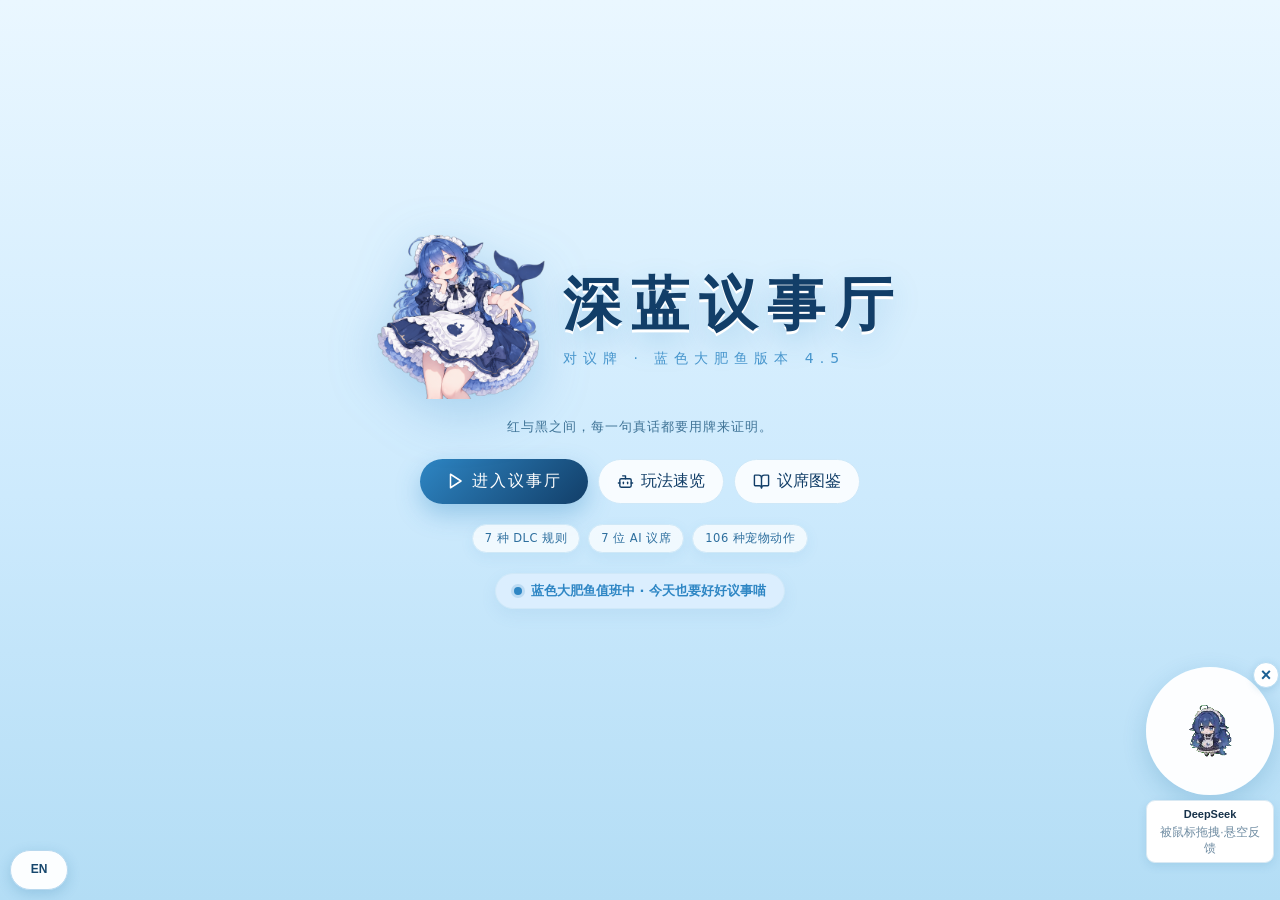
==== commit a0793c9b: "4.5.2: three Coin uses, suit colors and cumulative-change flow" ====
--- a/index.html
+++ b/index.html
@@ -450,7 +450,7 @@
  *
  * This source code is licensed under the ISC license.
  * See the LICENSE file in the root directory of this source tree.
- */let ys=null;const k1=()=>(ys=ys||new(window.AudioContext||window.webkitAudioContext),"suspended"===ys.state&&ys.resume(),ys),rm={click:{f:520,type:"sine",d:.08,g:.1},select:{f:660,type:"triangle",d:.09,g:.12},open:{f:440,type:"sine",d:.13,g:.1,slide:1.3},start:{f:392,type:"triangle",d:.18,g:.12,slide:1.5},submit:{f:740,type:"sine",d:.1,g:.12},next:{f:330,type:"sine",d:.1,g:.1},error:{f:180,type:"sawtooth",d:.16,g:.07}};function D2({f:e,type:t,d:n,g:r,slide:i}){const s=k1(),a=s.currentTime,o=s.createOscillator(),l=s.createGain();o.type=t,o.frequency.setValueAtTime(e,a),i&&o.frequency.exponentialRampToValueAtTime(e*i,a+n),l.gain.setValueAtTime(1e-4,a),l.gain.exponentialRampToValueAtTime(r,a+.008),l.gain.exponentialRampToValueAtTime(1e-4,a+n),o.connect(l).connect(s.destination),o.start(a),o.stop(a+n+.02)}const Cu=(e,t,n=.14,r=.11)=>{const i=k1(),s=i.currentTime+t,a=i.createOscillator(),o=i.createGain();a.type="sine",a.frequency.setValueAtTime(e,s),o.gain.setValueAtTime(1e-4,s),o.gain.exponentialRampToValueAtTime(r,s+.01),o.gain.exponentialRampToValueAtTime(1e-4,s+n),a.connect(o).connect(i.destination),a.start(s),a.stop(s+n+.02)},te={get enabled(){try{return"off"!==localStorage.getItem("councilsSfx")}catch{return!0}},set enabled(e){try{localStorage.setItem("councilsSfx",e?"on":"off")}catch{}},toggle(){return this.enabled=!this.enabled,this.enabled},play(e){if(this.enabled)try{D2(rm[e]||rm.click)}catch{}},win(){if(this.enabled)try{[523.25,659.25,783.99].forEach(((e,t)=>Cu(e,.09*t,.16)))}catch{}},lose(){if(this.enabled)try{Cu(392,0,.16),Cu(311.13,.12,.2)}catch{}}},R2=()=>null;function loadStats(){try{const e=JSON.parse(localStorage.getItem("councilsStats")||"{}");return{games:Number(e.games)||0,wins:Number(e.wins)||0,losses:Number(e.losses)||0,draws:Number(e.draws)||0}}catch{return{games:0,wins:0,losses:0,draws:0}}}function recordResult(e,t){try{const t=loadStats();t.games+=1,e.pScore>e.oScore?t.wins+=1:e.pScore<e.oScore?t.losses+=1:t.draws+=1,localStorage.setItem("councilsStats",JSON.stringify(t))}catch{}}function Tutorial({onClose:e,onPlay:t}){const[n,r]=E.useState(0),i=[{title:"① 扣牌",text:"每轮从手牌中扣置 1~2 张。红色（♥♦）与黑色（♠♣）会分别计算平均点数，向上取整后比较。"},{title:"② 摊牌",text:"双方扣牌后摊开：分色 → 求和 → 取整 → 数王牌。王牌为奇数张时，原本的胜负会翻转；平局不受影响。"},{title:"③ 议事",text:"每轮结束补牌至 4 张。点「讨论结束」可提前收场（需二次确认）；牌堆耗尽且双方都无法补足 4 张时终局，议点高者获胜。"},{title:"④ 变数",text:"每局可启用一项 DLC 规则；单人模式还能选择 AI 议席与对席强度。先赢下这一轮，再想下一轮。"}],s=i[n];return h.jsx("div",{className:"settle-overlay",onClick:e,children:h.jsxs("div",{className:"settle-card tutorial-card",onClick:e=>e.stopPropagation(),children:[h.jsx("div",{className:"tutorial-kicker",children:"30 秒上手 · 对议牌"}),h.jsx("h2",{children:s.title}),h.jsx("p",{className:"tutorial-text",children:s.text}),h.jsx("div",{className:"tutorial-dots",children:i.map(((e,t)=>h.jsx("i",{className:t===n?"on":""},t)))}),h.jsxs("div",{className:"tutorial-actions",children:[n>0&&h.jsx("button",{className:"btn-ghost",onClick:()=>r(n-1),children:"上一步"}),n<i.length-1?h.jsxs("button",{className:"btn-primary",onClick:()=>r(n+1),children:["下一步 ",h.jsx(r2,{size:15})]}):h.jsxs("button",{className:"btn-primary",onClick:()=>{e(),t&&t()},children:["进入议事厅 ",h.jsx(r2,{size:15})]})]})]})})}function N2({onPlay:e,onCodex:t}){const[n,r]=E.useState(!1),[i,s]=E.useState(!1),[a]=E.useState(loadStats);return E.useEffect((()=>{const e=setTimeout((()=>r(!0)),50);return()=>clearTimeout(e)}),[]),h.jsxs(h.Fragment,{children:[h.jsx("div",{className:"start-bg"}),n&&h.jsx(E.Suspense,{fallback:null,children:h.jsx("div",{className:"start-ocean",children:h.jsx(R2,{})})}),h.jsxs("div",{className:"start-content screen-enter",children:[h.jsxs("div",{className:"start-logo",children:[h.jsx("img",{src:A2,alt:"DeepSeek"}),h.jsxs("div",{children:[h.jsx("div",{className:"start-title",children:"深蓝议事厅"}),h.jsx("div",{className:"start-sub",children:"对议牌 · 蓝色大肥鱼版本 4.5"})]})]}),h.jsx("p",{className:"start-tagline",children:"红与黑之间，每一句真话都要用牌来证明。"}),h.jsxs("div",{className:"start-actions",children:[h.jsxs("button",{className:"btn-primary",title:"进入议事厅",onClick:()=>{te.play("start"),e()},children:[h.jsx(x1,{size:18})," 进入议事厅"]}),h.jsxs("button",{className:"btn-ghost",title:"玩法速览",onClick:()=>{te.play("open"),s(!0)},children:[h.jsx(s2,{size:17})," 玩法速览"]}),h.jsxs("button",{className:"btn-ghost",title:"议席图鉴",onClick:()=>{te.play("open"),t()},children:[h.jsx(ho,{size:17})," 议席图鉴"]})]}),h.jsxs("div",{className:"start-features",children:[h.jsx("span",{children:"7 种 DLC 规则"}),h.jsx("span",{children:"7 位 AI 议席"}),h.jsx("span",{children:"106 种宠物动作"})]}),a.games>0&&h.jsxs("div",{className:"start-stats",title:"战绩保存在本机浏览器",children:["本地战绩 · ",h.jsx("b",{children:a.wins})," 胜 ",h.jsx("b",{children:a.losses})," 负 ",h.jsx("b",{children:a.draws})," 平"]}),h.jsxs("div",{className:"duty-pill",children:[h.jsx("span",{className:"duty-dot"}),"蓝色大肥鱼值班中 · 今天也要好好议事喵"]})]}),i&&h.jsx(Tutorial,{onClose:()=>s(!1),onPlay:e})]})}const zd=[{id:"none",tag:"基础",name:"纯净议事",icon:"circle",brief:"不启用任何特殊规则",rule:"按基础规则进行对局：双方各扣置 1~2 张牌，按颜色分别计算平均点数（向上取整）并比较；本轮王牌总数为奇数时翻转胜负，平局不受影响。"},{id:"chu-zun",tag:"DLC 1",name:"除尊 · 大家都是小丑",icon:"crown",brief:"J、Q、K → 同花色 0 点王牌",rule:"所有 J、Q、K 变为保留原花色的 0 点王牌（红为大王、黑为小王），仍占手牌位并计入王牌翻转次数；每轮最多扣置 2 张。这些 0 点王牌仍参与分色与均点计算。"},{id:"kong-fu",tag:"DLC 2",name:"空覆 · 假装思考",icon:"cloud",brief:"每名玩家每局三次，可弃权不扣牌",rule:"每名玩家每局最多可弃权三次，本回合不扣牌；若双方同时弃权，本回合照常结算，但不补牌。"},{id:"tong-duo",tag:"DLC 3",name:"同夺 · 你也别想了",icon:"swords",brief:"同花色 / 同点数触发洗牌",rule:"结算后，若双方扣置的牌中存在同花色或同点数（骰子与硬币除外），双方弃掉剩余手牌并补至 4 张；若因此有人无法补足 4 张，对局立即结束，并交换双方议点。"},{id:"yin-diao",tag:"DLC 4",name:"引骰 · 骰子说了算",icon:"dices",brief:"骰子替代牌面，每局 3 次",rule:"骰子可代替一张牌扣置（每名玩家每局 3 次，使用骰子的回合只能再扣 1 张牌）。投掷三次：第一掷定红黑，第二掷与第一掷的奇偶组合定花色（双奇红桃、奇偶方片、偶奇黑桃、双偶梅花），第三掷点数 ×2。"},{id:"zhuan-bi",tag:"DLC 5",name:"转币 · 用硬币变个魔术",icon:"coins",brief:"无色王牌，每局一次",rule:"硬币可代替一张牌扣置（每人每局一次）。硬币视为无色王牌：不计入分色与均点，但计入王牌翻转次数。"},{id:"qiu-tong",tag:"DLC 6",name:"求同 · 只有零和一",icon:"binary",brief:"点数全部对 2 取余",rule:"所有牌的实际点数 = 牌面点数对 2 取余，只保留 0 与 1；王牌仍按 0 点计算。"},{id:"ji-bian",tag:"DLC 7",name:"积变 · 此一时彼一时",icon:"repeat",brief:"至多16轮 · 偶数轮换色 · 点数随轮次累积",rule:"对局最多进行 16 轮，第 16 轮结算后终局（牌堆提前耗尽也会结束）。从第 2 轮开始，每个偶数轮开始时场上所有牌的红黑色互换；单张牌参与当轮结算的点数 =（牌面点数 + 当前轮次）mod 13（A=1，J=11，Q=12，K=13；王牌仍为 0 点）。"}],AI_LEVELS=[{id:"casual",name:"休闲",desc:"随机扣牌，适合先熟悉规则"},{id:"standard",name:"标准",desc:"会算花色、均点与王牌风险"},{id:"deep",name:"深思",desc:"模拟未知手牌，按胜率出牌（稍慢）"}];function Rn(e){if(void 0===e)throw new ReferenceError("this hasn't been initialised - super() hasn't been called");return e}function T1(e,t){e.prototype=Object.create(t.prototype),e.prototype.constructor=e,e.__proto__=t
+ */let ys=null;const k1=()=>(ys=ys||new(window.AudioContext||window.webkitAudioContext),"suspended"===ys.state&&ys.resume(),ys),rm={click:{f:520,type:"sine",d:.08,g:.1},select:{f:660,type:"triangle",d:.09,g:.12},open:{f:440,type:"sine",d:.13,g:.1,slide:1.3},start:{f:392,type:"triangle",d:.18,g:.12,slide:1.5},submit:{f:740,type:"sine",d:.1,g:.12},next:{f:330,type:"sine",d:.1,g:.1},error:{f:180,type:"sawtooth",d:.16,g:.07}};function D2({f:e,type:t,d:n,g:r,slide:i}){const s=k1(),a=s.currentTime,o=s.createOscillator(),l=s.createGain();o.type=t,o.frequency.setValueAtTime(e,a),i&&o.frequency.exponentialRampToValueAtTime(e*i,a+n),l.gain.setValueAtTime(1e-4,a),l.gain.exponentialRampToValueAtTime(r,a+.008),l.gain.exponentialRampToValueAtTime(1e-4,a+n),o.connect(l).connect(s.destination),o.start(a),o.stop(a+n+.02)}const Cu=(e,t,n=.14,r=.11)=>{const i=k1(),s=i.currentTime+t,a=i.createOscillator(),o=i.createGain();a.type="sine",a.frequency.setValueAtTime(e,s),o.gain.setValueAtTime(1e-4,s),o.gain.exponentialRampToValueAtTime(r,s+.01),o.gain.exponentialRampToValueAtTime(1e-4,s+n),a.connect(o).connect(i.destination),a.start(s),a.stop(s+n+.02)},te={get enabled(){try{return"off"!==localStorage.getItem("councilsSfx")}catch{return!0}},set enabled(e){try{localStorage.setItem("councilsSfx",e?"on":"off")}catch{}},toggle(){return this.enabled=!this.enabled,this.enabled},play(e){if(this.enabled)try{D2(rm[e]||rm.click)}catch{}},win(){if(this.enabled)try{[523.25,659.25,783.99].forEach(((e,t)=>Cu(e,.09*t,.16)))}catch{}},lose(){if(this.enabled)try{Cu(392,0,.16),Cu(311.13,.12,.2)}catch{}}},R2=()=>null;function loadStats(){try{const e=JSON.parse(localStorage.getItem("councilsStats")||"{}");return{games:Number(e.games)||0,wins:Number(e.wins)||0,losses:Number(e.losses)||0,draws:Number(e.draws)||0}}catch{return{games:0,wins:0,losses:0,draws:0}}}function recordResult(e,t){try{const t=loadStats();t.games+=1,e.pScore>e.oScore?t.wins+=1:e.pScore<e.oScore?t.losses+=1:t.draws+=1,localStorage.setItem("councilsStats",JSON.stringify(t))}catch{}}function Tutorial({onClose:e,onPlay:t}){const[n,r]=E.useState(0),i=[{title:"① 扣牌",text:"每轮从手牌中扣置 1~2 张。红色（♥♦）与黑色（♠♣）会分别计算平均点数，向上取整后比较。"},{title:"② 摊牌",text:"双方扣牌后摊开：分色 → 求和 → 取整 → 数王牌。王牌为奇数张时，原本的胜负会翻转；平局不受影响。"},{title:"③ 议事",text:"每轮结束补牌至 4 张。点「讨论结束」可提前收场（需二次确认）；牌堆耗尽且双方都无法补足 4 张时终局，议点高者获胜。"},{title:"④ 变数",text:"每局可启用一项 DLC 规则；单人模式还能选择 AI 议席与对席强度。先赢下这一轮，再想下一轮。"}],s=i[n];return h.jsx("div",{className:"settle-overlay",onClick:e,children:h.jsxs("div",{className:"settle-card tutorial-card",onClick:e=>e.stopPropagation(),children:[h.jsx("div",{className:"tutorial-kicker",children:"30 秒上手 · 对议牌"}),h.jsx("h2",{children:s.title}),h.jsx("p",{className:"tutorial-text",children:s.text}),h.jsx("div",{className:"tutorial-dots",children:i.map(((e,t)=>h.jsx("i",{className:t===n?"on":""},t)))}),h.jsxs("div",{className:"tutorial-actions",children:[n>0&&h.jsx("button",{className:"btn-ghost",onClick:()=>r(n-1),children:"上一步"}),n<i.length-1?h.jsxs("button",{className:"btn-primary",onClick:()=>r(n+1),children:["下一步 ",h.jsx(r2,{size:15})]}):h.jsxs("button",{className:"btn-primary",onClick:()=>{e(),t&&t()},children:["进入议事厅 ",h.jsx(r2,{size:15})]})]})]})})}function N2({onPlay:e,onCodex:t}){const[n,r]=E.useState(!1),[i,s]=E.useState(!1),[a]=E.useState(loadStats);return E.useEffect((()=>{const e=setTimeout((()=>r(!0)),50);return()=>clearTimeout(e)}),[]),h.jsxs(h.Fragment,{children:[h.jsx("div",{className:"start-bg"}),n&&h.jsx(E.Suspense,{fallback:null,children:h.jsx("div",{className:"start-ocean",children:h.jsx(R2,{})})}),h.jsxs("div",{className:"start-content screen-enter",children:[h.jsxs("div",{className:"start-logo",children:[h.jsx("img",{src:A2,alt:"DeepSeek"}),h.jsxs("div",{children:[h.jsx("div",{className:"start-title",children:"深蓝议事厅"}),h.jsx("div",{className:"start-sub",children:"对议牌 · 蓝色大肥鱼版本 4.5"})]})]}),h.jsx("p",{className:"start-tagline",children:"红与黑之间，每一句真话都要用牌来证明。"}),h.jsxs("div",{className:"start-actions",children:[h.jsxs("button",{className:"btn-primary",title:"进入议事厅",onClick:()=>{te.play("start"),e()},children:[h.jsx(x1,{size:18})," 进入议事厅"]}),h.jsxs("button",{className:"btn-ghost",title:"玩法速览",onClick:()=>{te.play("open"),s(!0)},children:[h.jsx(s2,{size:17})," 玩法速览"]}),h.jsxs("button",{className:"btn-ghost",title:"议席图鉴",onClick:()=>{te.play("open"),t()},children:[h.jsx(ho,{size:17})," 议席图鉴"]})]}),h.jsxs("div",{className:"start-features",children:[h.jsx("span",{children:"7 种 DLC 规则"}),h.jsx("span",{children:"7 位 AI 议席"}),h.jsx("span",{children:"106 种宠物动作"})]}),a.games>0&&h.jsxs("div",{className:"start-stats",title:"战绩保存在本机浏览器",children:["本地战绩 · ",h.jsx("b",{children:a.wins})," 胜 ",h.jsx("b",{children:a.losses})," 负 ",h.jsx("b",{children:a.draws})," 平"]}),h.jsxs("div",{className:"duty-pill",children:[h.jsx("span",{className:"duty-dot"}),"蓝色大肥鱼值班中 · 今天也要好好议事喵"]})]}),i&&h.jsx(Tutorial,{onClose:()=>s(!1),onPlay:e})]})}const zd=[{id:"none",tag:"基础",name:"纯净议事",icon:"circle",brief:"不启用任何特殊规则",rule:"按基础规则进行对局：双方各扣置 1~2 张牌，按颜色分别计算平均点数（向上取整）并比较；本轮王牌总数为奇数时翻转胜负，平局不受影响。"},{id:"chu-zun",tag:"DLC 1",name:"除尊 · 大家都是小丑",icon:"crown",brief:"J、Q、K → 同花色 0 点王牌",rule:"所有 J、Q、K 变为保留原花色的 0 点王牌（红为大王、黑为小王），仍占手牌位并计入王牌翻转次数；每轮最多扣置 2 张。这些 0 点王牌仍参与分色与均点计算。"},{id:"kong-fu",tag:"DLC 2",name:"空覆 · 假装思考",icon:"cloud",brief:"每名玩家每局三次，可弃权不扣牌",rule:"每名玩家每局最多可弃权三次，本回合不扣牌；若双方同时弃权，本回合照常结算，但不补牌。"},{id:"tong-duo",tag:"DLC 3",name:"同夺 · 你也别想了",icon:"swords",brief:"同花色 / 同点数触发洗牌",rule:"结算后，若双方扣置的牌中存在同花色或同点数（骰子与硬币除外），双方弃掉剩余手牌并补至 4 张；若因此有人无法补足 4 张，对局立即结束，并交换双方议点。"},{id:"yin-diao",tag:"DLC 4",name:"引骰 · 骰子说了算",icon:"dices",brief:"骰子替代牌面，每局 3 次",rule:"骰子可代替一张牌扣置（每名玩家每局 3 次，使用骰子的回合只能再扣 1 张牌）。投掷三次：第一掷定红黑，第二掷与第一掷的奇偶组合定花色（双奇红桃、奇偶方片、偶奇黑桃、双偶梅花），第三掷点数 ×2。"},{id:"zhuan-bi",tag:"DLC 5",name:"转币 · 用硬币变个魔术",icon:"coins",brief:"无色王牌，每局三次",rule:"硬币可代替一张牌扣置（每人每局三次）。硬币视为无色王牌：不计入分色与均点，但计入王牌翻转次数。"},{id:"qiu-tong",tag:"DLC 6",name:"求同 · 只有零和一",icon:"binary",brief:"点数全部对 2 取余",rule:"所有牌的实际点数 = 牌面点数对 2 取余，只保留 0 与 1；王牌仍按 0 点计算。"},{id:"ji-bian",tag:"DLC 7",name:"积变 · 此一时彼一时",icon:"repeat",brief:"至多16轮 · 偶数轮换色 · 点数随轮次累积",rule:"对局最多进行 16 轮，第 16 轮结算后终局（牌堆提前耗尽也会结束）。从第 2 轮开始，每个偶数轮开始时场上所有牌的红黑色互换；单张牌参与当轮结算的点数 =（牌面点数 + 当前轮次）mod 13（A=1，J=11，Q=12，K=13；王牌仍为 0 点）。"}],AI_LEVELS=[{id:"casual",name:"休闲",desc:"随机扣牌，适合先熟悉规则"},{id:"standard",name:"标准",desc:"会算花色、均点与王牌风险"},{id:"deep",name:"深思",desc:"模拟未知手牌，按胜率出牌（稍慢）"}];function Rn(e){if(void 0===e)throw new ReferenceError("this hasn't been initialised - super() hasn't been called");return e}function T1(e,t){e.prototype=Object.create(t.prototype),e.prototype.constructor=e,e.__proto__=t
 /*!
  * GSAP 3.15.0
  * https://gsap.com
@@ -467,7 +467,7 @@
  * Subject to the terms at https://gsap.com/standard-license
  * @author: Jack Doyle, jack@greensock.com
  */
-var dm,ar,zi,qd,br,hm,Jd,hv,Ak=function(){return typeof window<"u"},Un={},Lr=180/Math.PI,Ii=Math.PI/180,ui=Math.atan2,pm=1e8,eh=/([A-Z])/g,Dk=/(left|right|width|margin|padding|x)/i,Rk=/[\s,\(]\S/,Sn={autoAlpha:"opacity,visibility",scale:"scaleX,scaleY",alpha:"opacity"},af=function(e,t){return t.set(t.t,t.p,Math.round(1e4*(t.s+t.c*e))/1e4+t.u,t)},Nk=function(e,t){return t.set(t.t,t.p,1===e?t.e:Math.round(1e4*(t.s+t.c*e))/1e4+t.u,t)},Lk=function(e,t){return t.set(t.t,t.p,e?Math.round(1e4*(t.s+t.c*e))/1e4+t.u:t.b,t)},Ok=function(e,t){return t.set(t.t,t.p,1===e?t.e:e?Math.round(1e4*(t.s+t.c*e))/1e4+t.u:t.b,t)},Vk=function(e,t){var n=t.s+t.c*e;t.set(t.t,t.p,~~(n+(n<0?-.5:.5))+t.u,t)},uv=function(e,t){return t.set(t.t,t.p,e?t.e:t.b,t)},cv=function(e,t){return t.set(t.t,t.p,1!==e?t.b:t.e,t)},zk=function(e,t,n){return e.style[t]=n},Ik=function(e,t,n){return e.style.setProperty(t,n)},Fk=function(e,t,n){return e._gsap[t]=n},bk=function(e,t,n){return e._gsap.scaleX=e._gsap.scaleY=n},$k=function(e,t,n,r,i){var s=e._gsap;s.scaleX=s.scaleY=n,s.renderTransform(i,s)},Bk=function(e,t,n,r,i){var s=e._gsap;s[t]=n,s.renderTransform(i,s)},we="transform",Ct=we+"Origin",Uk=function e(t,n){var r=this,i=this.target,s=i.style,a=i._gsap;if(t in Un&&s){if(this.tfm=this.tfm||{},"transform"===t)return Sn.transform.split(",").forEach((function(t){return e.call(r,t,n)}));if(~(t=Sn[t]||t).indexOf(",")?t.split(",").forEach((function(e){return r.tfm[e]=Ln(i,e)})):this.tfm[t]=a.x?a[t]:Ln(i,t),t===Ct&&(this.tfm.zOrigin=a.zOrigin),this.props.indexOf(we)>=0)return;a.svg&&(this.svgo=i.getAttribute("data-svg-origin"),this.props.push(Ct,n,"")),t=we}(s||n)&&this.props.push(t,n,s[t])},fv=function(e){e.translate&&(e.removeProperty("translate"),e.removeProperty("scale"),e.removeProperty("rotate"))},Hk=function(){var e,t,n=this.props,r=this.target,i=r.style,s=r._gsap;for(e=0;e<n.length;e+=3)n[e+1]?2===n[e+1]?r[n[e]](n[e+2]):r[n[e]]=n[e+2]:n[e+2]?i[n[e]]=n[e+2]:i.removeProperty("--"===n[e].substr(0,2)?n[e]:n[e].replace(eh,"-$1").toLowerCase());if(this.tfm){for(t in this.tfm)s[t]=this.tfm[t];s.svg&&(s.renderTransform(),r.setAttribute("data-svg-origin",this.svgo||"")),(!(e=Jd())||!e.isStart)&&!i[we]&&(fv(i),s.zOrigin&&i[Ct]&&(i[Ct]+=" "+s.zOrigin+"px",s.zOrigin=0,s.renderTransform()),s.uncache=1)}},dv=function(e,t){var n={target:e,props:[],revert:Hk,save:Uk};return e._gsap||Et.core.getCache(e),t&&e.style&&e.nodeType&&t.split(",").forEach((function(e){return n.save(e)})),n},lf=function(e,t){var n=ar.createElementNS?ar.createElementNS((t||"http://www.w3.org/1999/xhtml").replace(/^https/,"http"),e):ar.createElement(e);return n&&n.style?n:ar.createElement(e)},Nt=function e(t,n,r){var i=getComputedStyle(t);return i[n]||i.getPropertyValue(n.replace(eh,"-$1").toLowerCase())||i.getPropertyValue(n)||!r&&e(t,qi(n)||n,1)||""},mm="O,Moz,ms,Ms,Webkit".split(","),qi=function(e,t,n){var r=(t||br).style,i=5;if(e in r&&!n)return e;for(e=e.charAt(0).toUpperCase()+e.substr(1);i--&&!(mm[i]+e in r););return i<0?null:(3===i?"ms":i>=0?mm[i]:"")+e},uf=function(){Ak()&&window.document&&(dm=window,ar=dm.document,zi=ar.documentElement,br=lf("div")||{style:{}},lf("div"),we=qi(we),Ct=we+"Origin",br.style.cssText="border-width:0;line-height:0;position:absolute;padding:0",hv=!!qi("perspective"),Jd=Et.core.reverting,qd=1)},gm=function(e){var t,n=e.ownerSVGElement,r=lf("svg",n&&n.getAttribute("xmlns")||"http://www.w3.org/2000/svg"),i=e.cloneNode(!0);i.style.display="block",r.appendChild(i),zi.appendChild(r);try{t=i.getBBox()}catch{}return r.removeChild(i),zi.removeChild(r),t},ym=function(e,t){for(var n=t.length;n--;)if(e.hasAttribute(t[n]))return e.getAttribute(t[n])},pv=function(e){var t,n;try{t=e.getBBox()}catch{t=gm(e),n=1}return t&&(t.width||t.height)||n||(t=gm(e)),!t||t.width||t.x||t.y?t:{x:+ym(e,["x","cx","x1"])||0,y:+ym(e,["y","cy","y1"])||0,width:0,height:0}},mv=function(e){return!(!e.getCTM||e.parentNode&&!e.ownerSVGElement||!pv(e))},Sr=function(e,t){if(t){var n,r=e.style;t in Un&&t!==Ct&&(t=we),r.removeProperty?(("ms"===(n=t.substr(0,2))||"webkit"===t.substr(0,6))&&(t="-"+t),r.removeProperty("--"===n?t:t.replace(eh,"-$1").toLowerCase())):r.removeAttribute(t)}},lr=function(e,t,n,r,i,s){var a=new Pt(e._pt,t,n,0,1,s?cv:uv);return e._pt=a,a.b=r,a.e=i,e._props.push(n),a},vm={deg:1,rad:1,turn:1},Wk={grid:1,flex:1},kr=function e(t,n,r,i){var s,a,o,l,u=parseFloat(r)||0,c=(r+"").trim().substr((u+"").length)||"px",d=br.style,h=Dk.test(n),f="svg"===t.tagName.toLowerCase(),p=(f?"client":"offset")+(h?"Width":"Height"),m=100,g="px"===i,v="%"===i;if(i===c||!u||vm[i]||vm[c])return u;if("px"!==c&&!g&&(u=e(t,n,r,"px")),l=t.getCTM&&mv(t),(v||"%"===c)&&(Un[n]||~n.indexOf("adius")))return s=l?t.getBBox()[h?"width":"height"]:t[p],Ae(v?u/s*m:u/100*s);if(d[h?"width":"height"]=m+(g?c:i),a="rem"!==i&&~n.indexOf("adius")||"em"===i&&t.appendChild&&!f?t:t.parentNode,l&&(a=(t.ownerSVGElement||{}).parentNode),(!a||a===ar||!a.appendChild)&&(a=ar.body),(o=a._gsap)&&v&&o.width&&h&&o.time===At.time&&!o.uncache)return Ae(u/o.width*m);if(!v||"height"!==n&&"width"!==n)(v||"%"===c)&&!Wk[Nt(a,"display")]&&(d.position=Nt(t,"position")),a===t&&(d.position="static"),a.appendChild(br),s=br[p],a.removeChild(br),d.position="absolute";else{var y=t.style[n];t.style[n]=m+i,s=t[p],y?t.style[n]=y:Sr(t,n)}return h&&v&&((o=Wr(a)).time=At.time,o.width=a[p]),Ae(g?s*u/m:s&&u?m/s*u:0)},Ln=function(e,t,n,r){var i;return qd||uf(),t in Sn&&"transform"!==t&&(~(t=Sn[t]).indexOf(",")&&(t=t.split(",")[0])),Un[t]&&"transform"!==t?(i=wo(e,r),i="transformOrigin"!==t?i[t]:i.svg?i.origin:hl(Nt(e,Ct))+" "+i.zOrigin+"px"):(!(i=e.style[t])||"auto"===i||r||~(i+"").indexOf("calc("))&&(i=dl[t]&&dl[t](e,t,n)||Nt(e,t)||N1(e,t)||("opacity"===t?1:0)),n&&!~(i+"").trim().indexOf(" ")?kr(e,t,i,n)+n:i},Kk=function(e,t,n,r){if(!n||"none"===n){var i=qi(t,e,1),s=i&&Nt(e,i,1);s&&s!==n?(t=i,n=s):"borderColor"===t&&(n=Nt(e,"borderTopColor"))}var a,o,l,u,c,d,h,f,p,m,g,v=new Pt(this._pt,e.style,t,0,1,ov),y=0,x=0;if(v.b=n,v.e=r,n+="","var(--"===(r+="").substring(0,6)&&(r=Nt(e,r.substring(4,r.indexOf(")")))),"auto"===r&&(d=e.style[t],e.style[t]=r,r=Nt(e,t)||r,d?e.style[t]=d:Sr(e,t)),q1(a=[n,r]),r=a[1],l=(n=a[0]).match(Pi)||[],(r.match(Pi)||[]).length){for(;o=Pi.exec(r);)h=o[0],p=r.substring(y,o.index),c?c=(c+1)%5:("rgba("===p.substr(-5)||"hsla("===p.substr(-5))&&(c=1),h!==(d=l[x++]||"")&&(u=parseFloat(d)||0,g=d.substr((u+"").length),"="===h.charAt(1)&&(h=Vi(u,h)+g),f=parseFloat(h),m=h.substr((f+"").length),y=Pi.lastIndex-m.length,m||(m=m||Ot.units[t]||g,y===r.length&&(r+=m,v.e+=m)),g!==m&&(u=kr(e,t,d,m)||0),v._pt={_next:v._pt,p:p||1===x?p:",",s:u,c:f-u,m:c&&c<4||"zIndex"===t?Math.round:0});v.c=y<r.length?r.substring(y,r.length):""}else v.r="display"===t&&"none"===r?cv:uv;return M1.test(r)&&(v.e=0),this._pt=v,v},xm={top:"0%",bottom:"100%",left:"0%",right:"100%",center:"50%"},Gk=function(e){var t=e.split(" "),n=t[0],r=t[1]||"50%";return("top"===n||"bottom"===n||"left"===r||"right"===r)&&(e=n,n=r,r=e),t[0]=xm[n]||n,t[1]=xm[r]||r,t.join(" ")},Yk=function(e,t){if(t.tween&&t.tween._time===t.tween._dur){var n,r,i,s=t.t,a=s.style,o=t.u,l=s._gsap;if("all"===o||!0===o)a.cssText="",r=1;else for(i=(o=o.split(",")).length;--i>-1;)n=o[i],Un[n]&&(r=1,n="transformOrigin"===n?Ct:we),Sr(s,n);r&&(Sr(s,we),l&&(l.svg&&s.removeAttribute("transform"),a.scale=a.rotate=a.translate="none",wo(s,1),l.uncache=1,fv(a)))}},dl={clearProps:function(e,t,n,r,i){if("isFromStart"!==i.data){var s=e._pt=new Pt(e._pt,t,n,0,0,Yk);return s.u=r,s.pr=-10,s.tween=i,e._props.push(n),1}}},_o=[1,0,0,1,0,0],gv={},yv=function(e){return"matrix(1, 0, 0, 1, 0, 0)"===e||"none"===e||!e},_m=function(e){var t=Nt(e,we);return yv(t)?_o:t.substr(7).match(E1).map(Ae)},th=function(e,t){var n,r,i,s,a=e._gsap||Wr(e),o=e.style,l=_m(e);return a.svg&&e.getAttribute("transform")?"1,0,0,1,0,0"===(l=[(i=e.transform.baseVal.consolidate().matrix).a,i.b,i.c,i.d,i.e,i.f]).join(",")?_o:l:(l===_o&&!e.offsetParent&&e!==zi&&!a.svg&&(i=o.display,o.display="block",(!(n=e.parentNode)||!e.offsetParent&&!e.getBoundingClientRect().width)&&(s=1,r=e.nextElementSibling,zi.appendChild(e)),l=_m(e),i?o.display=i:Sr(e,"display"),s&&(r?n.insertBefore(e,r):n?n.appendChild(e):zi.removeChild(e))),t&&l.length>6?[l[0],l[1],l[4],l[5],l[12],l[13]]:l)},cf=function(e,t,n,r,i,s){var a,o,l,u=e._gsap,c=i||th(e,!0),d=u.xOrigin||0,h=u.yOrigin||0,f=u.xOffset||0,p=u.yOffset||0,m=c[0],g=c[1],v=c[2],y=c[3],x=c[4],b=c[5],w=t.split(" "),k=parseFloat(w[0])||0,_=parseFloat(w[1])||0;n?c!==_o&&(o=m*y-g*v)&&(l=k*(-g/o)+_*(m/o)-(m*b-g*x)/o,k=k*(y/o)+_*(-v/o)+(v*b-y*x)/o,_=l):(k=(a=pv(e)).x+(~w[0].indexOf("%")?k/100*a.width:k),_=a.y+(~(w[1]||w[0]).indexOf("%")?_/100*a.height:_)),r||!1!==r&&u.smooth?(x=k-d,b=_-h,u.xOffset=f+(x*m+b*v)-x,u.yOffset=p+(x*g+b*y)-b):u.xOffset=u.yOffset=0,u.xOrigin=k,u.yOrigin=_,u.smooth=!!r,u.origin=t,u.originIsAbsolute=!!n,e.style[Ct]="0px 0px",s&&(lr(s,u,"xOrigin",d,k),lr(s,u,"yOrigin",h,_),lr(s,u,"xOffset",f,u.xOffset),lr(s,u,"yOffset",p,u.yOffset)),e.setAttribute("data-svg-origin",k+" "+_)},wo=function(e,t){var n=e._gsap||new ev(e);if("x"in n&&!t&&!n.uncache)return n;var r,i,s,a,o,l,u,c,d,h,f,p,m,g,v,y,x,b,w,k,_,S,E,T,C,P,M,j,N,A,D,L,z=e.style,R=n.scaleX<0,O="px",$="deg",I=getComputedStyle(e),V=Nt(e,Ct)||"0";return r=i=s=l=u=c=d=h=f=0,a=o=1,n.svg=!(!e.getCTM||!mv(e)),I.translate&&(("none"!==I.translate||"none"!==I.scale||"none"!==I.rotate)&&(z[we]=("none"!==I.translate?"translate3d("+(I.translate+" 0 0").split(" ").slice(0,3).join(", ")+") ":"")+("none"!==I.rotate?"rotate("+I.rotate+") ":"")+("none"!==I.scale?"scale("+I.scale.split(" ").join(",")+") ":"")+("none"!==I[we]?I[we]:"")),z.scale=z.rotate=z.translate="none"),g=th(e,n.svg),n.svg&&(n.uncache?(C=e.getBBox(),V=n.xOrigin-C.x+"px "+(n.yOrigin-C.y)+"px",T=""):T=!t&&e.getAttribute("data-svg-origin"),cf(e,T||V,!!T||n.originIsAbsolute,!1!==n.smooth,g)),p=n.xOrigin||0,m=n.yOrigin||0,g!==_o&&(b=g[0],w=g[1],k=g[2],_=g[3],r=S=g[4],i=E=g[5],6===g.length?(a=Math.sqrt(b*b+w*w),o=Math.sqrt(_*_+k*k),l=b||w?ui(w,b)*Lr:0,(d=k||_?ui(k,_)*Lr+l:0)&&(o*=Math.abs(Math.cos(d*Ii))),n.svg&&(r-=p-(p*b+m*k),i-=m-(p*w+m*_))):(L=g[6],A=g[7],M=g[8],j=g[9],N=g[10],D=g[11],r=g[12],i=g[13],s=g[14],u=(v=ui(L,N))*Lr,v&&(T=S*(y=Math.cos(-v))+M*(x=Math.sin(-v)),C=E*y+j*x,P=L*y+N*x,M=S*-x+M*y,j=E*-x+j*y,N=L*-x+N*y,D=A*-x+D*y,S=T,E=C,L=P),c=(v=ui(-k,N))*Lr,v&&(y=Math.cos(-v),D=_*(x=Math.sin(-v))+D*y,b=T=b*y-M*x,w=C=w*y-j*x,k=P=k*y-N*x),l=(v=ui(w,b))*Lr,v&&(T=b*(y=Math.cos(v))+w*(x=Math.sin(v)),C=S*y+E*x,w=w*y-b*x,E=E*y-S*x,b=T,S=C),u&&Math.abs(u)+Math.abs(l)>359.9&&(u=l=0,c=180-c),a=Ae(Math.sqrt(b*b+w*w+k*k)),o=Ae(Math.sqrt(E*E+L*L)),v=ui(S,E),d=Math.abs(v)>2e-4?v*Lr:0,f=D?1/(D<0?-D:D):0),n.svg&&(T=e.getAttribute("transform"),n.forceCSS=e.setAttribute("transform","")||!yv(Nt(e,we)),T&&e.setAttribute("transform",T))),Math.abs(d)>90&&Math.abs(d)<270&&(R?(a*=-1,d+=l<=0?180:-180,l+=l<=0?180:-180):(o*=-1,d+=d<=0?180:-180)),t=t||n.uncache,n.x=r-((n.xPercent=r&&(!t&&n.xPercent||(Math.round(e.offsetWidth/2)===Math.round(-r)?-50:0)))?e.offsetWidth*n.xPercent/100:0)+O,n.y=i-((n.yPercent=i&&(!t&&n.yPercent||(Math.round(e.offsetHeight/2)===Math.round(-i)?-50:0)))?e.offsetHeight*n.yPercent/100:0)+O,n.z=s+O,n.scaleX=Ae(a),n.scaleY=Ae(o),n.rotation=Ae(l)+$,n.rotationX=Ae(u)+$,n.rotationY=Ae(c)+$,n.skewX=d+$,n.skewY=h+$,n.transformPerspective=f+O,(n.zOrigin=parseFloat(V.split(" ")[2])||!t&&n.zOrigin||0)&&(z[Ct]=hl(V)),n.xOffset=n.yOffset=0,n.force3D=Ot.force3D,n.renderTransform=n.svg?Qk:hv?vv:Xk,n.uncache=0,n},hl=function(e){return(e=e.split(" "))[0]+" "+e[1]},Lu=function(e,t,n){var r=lt(t);return Ae(parseFloat(t)+parseFloat(kr(e,"x",n+"px",r)))+r},Xk=function(e,t){t.z="0px",t.rotationY=t.rotationX="0deg",t.force3D=0,vv(e,t)},Ar="0deg",vs="0px",Dr=") ",vv=function(e,t){var n=t||this,r=n.xPercent,i=n.yPercent,s=n.x,a=n.y,o=n.z,l=n.rotation,u=n.rotationY,c=n.rotationX,d=n.skewX,h=n.skewY,f=n.scaleX,p=n.scaleY,m=n.transformPerspective,g=n.force3D,v=n.target,y=n.zOrigin,x="",b="auto"===g&&e&&1!==e||!0===g;if(y&&(c!==Ar||u!==Ar)){var w,k=parseFloat(u)*Ii,_=Math.sin(k),S=Math.cos(k);k=parseFloat(c)*Ii,w=Math.cos(k),s=Lu(v,s,_*w*-y),a=Lu(v,a,-Math.sin(k)*-y),o=Lu(v,o,S*w*-y+y)}m!==vs&&(x+="perspective("+m+Dr),(r||i)&&(x+="translate("+r+"%, "+i+"%) "),(b||s!==vs||a!==vs||o!==vs)&&(x+=o!==vs||b?"translate3d("+s+", "+a+", "+o+") ":"translate("+s+", "+a+Dr),l!==Ar&&(x+="rotate("+l+Dr),u!==Ar&&(x+="rotateY("+u+Dr),c!==Ar&&(x+="rotateX("+c+Dr),(d!==Ar||h!==Ar)&&(x+="skew("+d+", "+h+Dr),(1!==f||1!==p)&&(x+="scale("+f+", "+p+Dr),v.style[we]=x||"translate(0, 0)"},Qk=function(e,t){var n,r,i,s,a,o=t||this,l=o.xPercent,u=o.yPercent,c=o.x,d=o.y,h=o.rotation,f=o.skewX,p=o.skewY,m=o.scaleX,g=o.scaleY,v=o.target,y=o.xOrigin,x=o.yOrigin,b=o.xOffset,w=o.yOffset,k=o.forceCSS,_=parseFloat(c),S=parseFloat(d);h=parseFloat(h),f=parseFloat(f),(p=parseFloat(p))&&(f+=p=parseFloat(p),h+=p),h||f?(h*=Ii,f*=Ii,n=Math.cos(h)*m,r=Math.sin(h)*m,i=Math.sin(h-f)*-g,s=Math.cos(h-f)*g,f&&(p*=Ii,a=Math.tan(f-p),i*=a=Math.sqrt(1+a*a),s*=a,p&&(a=Math.tan(p),n*=a=Math.sqrt(1+a*a),r*=a)),n=Ae(n),r=Ae(r),i=Ae(i),s=Ae(s)):(n=m,s=g,r=i=0),(_&&!~(c+"").indexOf("px")||S&&!~(d+"").indexOf("px"))&&(_=kr(v,"x",c,"px"),S=kr(v,"y",d,"px")),(y||x||b||w)&&(_=Ae(_+y-(y*n+x*i)+b),S=Ae(S+x-(y*r+x*s)+w)),(l||u)&&(a=v.getBBox(),_=Ae(_+l/100*a.width),S=Ae(S+u/100*a.height)),a="matrix("+n+","+r+","+i+","+s+","+_+","+S+")",v.setAttribute("transform",a),k&&(v.style[we]=a)},Zk=function(e,t,n,r,i){var s,a,o=360,l=Ze(i),u=parseFloat(i)*(l&&~i.indexOf("rad")?Lr:1)-r,c=r+u+"deg";return l&&("short"===(s=i.split("_")[1])&&((u%=o)!==u%180&&(u+=u<0?o:-o)),"cw"===s&&u<0?u=(u+o*pm)%o-~~(u/o)*o:"ccw"===s&&u>0&&(u=(u-o*pm)%o-~~(u/o)*o)),e._pt=a=new Pt(e._pt,t,n,r,u,Nk),a.e=c,a.u="deg",e._props.push(n),a},wm=function(e,t){for(var n in t)e[n]=t[n];return e},qk=function(e,t,n){var r,i,s,a,o,l,u,c=wm({},n._gsap),d=n.style;for(i in c.svg?(s=n.getAttribute("transform"),n.setAttribute("transform",""),d[we]=t,r=wo(n,1),Sr(n,we),n.setAttribute("transform",s)):(s=getComputedStyle(n)[we],d[we]=t,r=wo(n,1),d[we]=s),Un)(s=c[i])!==(a=r[i])&&"perspective,force3D,transformOrigin,svgOrigin".indexOf(i)<0&&(o=lt(s)!==(u=lt(a))?kr(n,i,s,u):parseFloat(s),l=parseFloat(a),e._pt=new Pt(e._pt,r,i,o,l-o,af),e._pt.u=u||0,e._props.push(i));wm(r,c)};Tt("padding,margin,Width,Radius",(function(e,t){var n="Top",r="Right",i="Bottom",s="Left",a=(t<3?[n,r,i,s]:[n+s,n+r,i+r,i+s]).map((function(n){return t<2?e+n:"border"+n+e}));dl[t>1?"border"+e:e]=function(e,t,n,r,i){var s,o;if(arguments.length<4)return s=a.map((function(t){return Ln(e,t,n)})),5===(o=s.join(" ")).split(s[0]).length?s[0]:o;s=(r+"").split(" "),o={},a.forEach((function(e,t){return o[e]=s[t]=s[t]||s[(t-1)/2|0]})),e.init(t,o,i)}}));var xv={name:"css",register:uf,targetTest:function(e){return e.style&&e.nodeType},init:function(e,t,n,r,i){var s,a,o,l,u,c,d,h,f,p,m,g,v,y,x,b,w,k=this._props,_=e.style,S=n.vars.startAt;for(d in qd||uf(),this.styles=this.styles||dv(e),b=this.styles.props,this.tween=n,t)if("autoRound"!==d&&(a=t[d],!jt[d]||!tv(d,t,n,r,e,i)))if(u=typeof a,c=dl[d],"function"===u&&(u=typeof(a=a.call(n,r,e,i))),"string"===u&&~a.indexOf("random(")&&(a=yo(a)),c)c(this,e,d,a,n)&&(x=1);else if("--"===d.substr(0,2))s=(getComputedStyle(e).getPropertyValue(d)+"").trim(),a+="",vr.lastIndex=0,vr.test(s)||(h=lt(s),(f=lt(a))?h!==f&&(s=kr(e,d,s,f)+f):h&&(a+=h)),this.add(_,"setProperty",s,a,r,i,0,0,d),k.push(d),b.push(d,0,_[d]);else if("undefined"!==u){if(S&&d in S?(s="function"==typeof S[d]?S[d].call(n,r,e,i):S[d],Ze(s)&&~s.indexOf("random(")&&(s=yo(s)),lt(s+"")||"auto"===s||(s+=Ot.units[d]||lt(Ln(e,d))||""),"="===(s+"").charAt(1)&&(s=Ln(e,d))):s=Ln(e,d),l=parseFloat(s),(p="string"===u&&"="===a.charAt(1)&&a.substr(0,2))&&(a=a.substr(2)),o=parseFloat(a),d in Sn&&("autoAlpha"===d&&(1===l&&"hidden"===Ln(e,"visibility")&&o&&(l=0),b.push("visibility",0,_.visibility),lr(this,_,"visibility",l?"inherit":"hidden",o?"inherit":"hidden",!o)),"scale"!==d&&"transform"!==d&&(~(d=Sn[d]).indexOf(",")&&(d=d.split(",")[0]))),m=d in Un){if(this.styles.save(d),w=a,"string"===u&&"var(--"===a.substring(0,6)){if("calc("===(a=Nt(e,a.substring(4,a.indexOf(")")))).substring(0,5)){var E=e.style.perspective;e.style.perspective=a,a=Nt(e,"perspective"),E?e.style.perspective=E:Sr(e,"perspective")}o=parseFloat(a)}if(g||((v=e._gsap).renderTransform&&!t.parseTransform||wo(e,t.parseTransform),y=!1!==t.smoothOrigin&&v.smooth,(g=this._pt=new Pt(this._pt,_,we,0,1,v.renderTransform,v,0,-1)).dep=1),"scale"===d)this._pt=new Pt(this._pt,v,"scaleY",v.scaleY,(p?Vi(v.scaleY,p+o):o)-v.scaleY||0,af),this._pt.u=0,k.push("scaleY",d),d+="X";else{if("transformOrigin"===d){b.push(Ct,0,_[Ct]),a=Gk(a),v.svg?cf(e,a,0,y,0,this):((f=parseFloat(a.split(" ")[2])||0)!==v.zOrigin&&lr(this,v,"zOrigin",v.zOrigin,f),lr(this,_,d,hl(s),hl(a)));continue}if("svgOrigin"===d){cf(e,a,1,y,0,this);continue}if(d in gv){Zk(this,v,d,l,p?Vi(l,p+a):a);continue}if("smoothOrigin"===d){lr(this,v,"smooth",v.smooth,a);continue}if("force3D"===d){v[d]=a;continue}if("transform"===d){qk(this,a,e);continue}}}else d in _||(d=qi(d)||d);if(m||(o||0===o)&&(l||0===l)&&!Rk.test(a)&&d in _)o||(o=0),(h=(s+"").substr((l+"").length))!==(f=lt(a)||(d in Ot.units?Ot.units[d]:h))&&(l=kr(e,d,s,f)),this._pt=new Pt(this._pt,m?v:_,d,l,(p?Vi(l,p+o):o)-l,m||"px"!==f&&"zIndex"!==d||!1===t.autoRound?af:Vk),this._pt.u=f||0,m&&w!==a?(this._pt.b=s,this._pt.e=w,this._pt.r=Ok):h!==f&&"%"!==f&&(this._pt.b=s,this._pt.r=Lk);else if(d in _)Kk.call(this,e,d,s,p?p+a:a);else if(d in e)this.add(e,d,s||e[d],p?p+a:a,r,i);else if("parseTransform"!==d){Bd(d,a);continue}m||(d in _?b.push(d,0,_[d]):"function"==typeof e[d]?b.push(d,2,e[d]()):b.push(d,1,s||e[d])),k.push(d)}x&&av(this)},render:function(e,t){if(t.tween._time||!Jd())for(var n=t._pt;n;)n.r(e,n.d),n=n._next;else t.styles.revert()},get:Ln,aliases:Sn,getSetter:function(e,t,n){var r=Sn[t];return r&&r.indexOf(",")<0&&(t=r),t in Un&&t!==Ct&&(e._gsap.x||Ln(e,"x"))?n&&hm===n?"scale"===t?bk:Fk:(hm=n||{})&&("scale"===t?$k:Bk):e.style&&!Fd(e.style[t])?zk:~t.indexOf("-")?Ik:Qd(e,t)},core:{_removeProperty:Sr,_getMatrix:th}};Et.utils.checkPrefix=qi,Et.core.getStyleSaver=dv,function(e,t){var n=Tt(e+","+t+",transform,transformOrigin,svgOrigin,force3D,smoothOrigin,transformPerspective",(function(e){Un[e]=1}));Tt(t,(function(e){Ot.units[e]="deg",gv[e]=1})),Sn[n[13]]=e+","+t,Tt("0:translateX,1:translateY,2:translateZ,8:rotate,8:rotationZ,8:rotateZ,9:rotateX,10:rotateY",(function(e){var t=e.split(":");Sn[t[1]]=n[t[0]]}))}("x,y,z,scale,scaleX,scaleY,xPercent,yPercent","rotation,rotationX,rotationY,skewX,skewY"),Tt("x,y,z,top,right,bottom,left,width,height,fontSize,padding,margin,perspective",(function(e){Ot.units[e]="px"})),Et.registerPlugin(xv);var _v=Et.registerPlugin(xv)||Et;_v.core.Tween;const Jk=[{image:"https://picsum.photos/id/1015/900/1200",label:"Canyon",link:"#"},{image:"https://picsum.photos/id/1018/900/1200",label:"Ridgeline",link:"#"},{image:"https://picsum.photos/id/1039/900/1200",label:"Falls",link:"#"},{image:"https://picsum.photos/id/1043/900/1200",label:"Harbour",link:"#"},{image:"https://picsum.photos/id/1044/900/1200",label:"Skyline",link:"#"}],eT=({items:e=Jk,defaultIndex:t=2,accentColor:n="#ffffff",overlayColor:r="#060010",textColor:i="#ffffff",height:s=460,gap:a=10,radius:o=16,expandRatio:l=.52,orientation:u="horizontal",duration:c=.6,ease:d="power3.out",parallax:f=.5,tilt:p=8,stagger:m=.06,trigger:g="hover",showLabels:v=!0,grayscale:y=!0,className:x=""})=>{const b=E.useRef(null),w=E.useRef([]),k=E.useRef([]),_=E.useRef([]),S=E.useRef([]),T=E.useRef(null),C=E.useRef(!0),P=E.useRef(320),M="vertical"===u,j=e.length,[N,A]=E.useState(Math.min(Math.max(t,0),j-1)),D=!!(typeof window<"u"&&window.matchMedia)&&window.matchMedia("(prefers-reduced-motion: reduce)").matches,L=E.useCallback((e=>{var t;const n=w.current;if(!n.length)return;const r=Math.min(Math.max(l,.2),.9),i=j>1?r*(j-1)/(1-r):1,s=P.current;null==(t=T.current)||t.kill();const a=e&&!D?c:0,o=_v.timeline();n.forEach(((e,t)=>{if(!e)return;const n=t===N,r=k.current[t],l=_.current[t],u=S.current[t],c=n?0:t<N?p:-p,h=M?{rotateX:-c}:{rotateY:c};if(o.to(e,{flexGrow:n?i:1,...h,duration:a,ease:d},0),r){const e=Math.max(-1.5,Math.min(1.5,N-t))*f*s*.06,i=y?n?0:1:0;o.to(r,{xPercent:-50,yPercent:-50,x:M||n?0:e,y:M?n?0:e:0,"--ag-gray":i,"--ag-dim":n?0:.35,duration:a,ease:d},0)}v&&l&&u&&(n?o.to([l,u],{opacity:1,x:0,duration:a,ease:d,stagger:D?0:m},0):o.to([l,u],{opacity:0,x:-14,duration:.6*a,ease:d},0))})),T.current=o}),[N,j,l,c,d,M,p,f,y,v,m,D]);E.useEffect((()=>{const e=b.current;if(!e)return;const t=()=>{const t=e.getBoundingClientRect(),n=M?t.height:t.width,r=Math.max(n-a*(j-1),120),i=Math.max(140,r*Math.min(Math.max(l,.2),.9)*1.22);P.current=i,e.style.setProperty("--ag-media-size",`${i}px`),L(!C.current)};t();const n=new ResizeObserver(t);return n.observe(e),()=>n.disconnect()}),[L,a,j,l,M]),E.useEffect((()=>{L(!C.current),C.current=!1}),[L]),E.useEffect((()=>()=>{var e;null==(e=T.current)||e.kill()}),[]);return h.jsx("div",{ref:b,className:`accordion-gallery${M?" accordion-gallery--vertical":""}${x?` ${x}`:""}`,style:{"--ag-accent":n,"--ag-overlay":r,"--ag-text":i,"--ag-gap":`${a}px`,"--ag-radius":`${o}px`,height:M?`${Math.round(1.6*s)}px`:`${s}px`},role:"list","aria-label":"Image accordion gallery",children:e.map(((e,t)=>{const n=t===N,r=e.link?"a":"div";return h.jsxs(r,{ref:e=>w.current[t]=e,className:"ag-panel"+(n?" ag-panel--active":""),style:{borderRadius:`${o}px`},href:e.link||void 0,onClick:e=>((e,t)=>{e!==N&&(t.preventDefault(),A(e))})(t,e),onMouseEnter:()=>(e=>{"hover"===g&&A(e)})(t),onFocus:()=>A(t),onKeyDown:e=>((e,t)=>{"ArrowRight"===t.key||"ArrowDown"===t.key?(t.preventDefault(),A((e+1)%j)):("ArrowLeft"===t.key||"ArrowUp"===t.key)&&(t.preventDefault(),A((e-1+j)%j))})(t,e),role:"listitem",tabIndex:0,"aria-current":n?"true":void 0,"aria-label":e.label,children:[h.jsxs("span",{className:"ag-panel__frame",children:[h.jsx("span",{className:"ag-panel__media",ref:e=>k.current[t]=e,children:h.jsx("img",{src:e.image,alt:e.alt||e.label||"",draggable:"false"})}),h.jsx("span",{className:"ag-panel__overlay","aria-hidden":"true"})]}),v&&h.jsxs("span",{className:"ag-panel__label","aria-hidden":"true",children:[h.jsx("span",{className:"ag-panel__bar",ref:e=>_.current[t]=e}),h.jsx("span",{className:"ag-panel__text",ref:e=>S.current[t]=e,children:e.label})]})]},t)}))})},wv=E.createContext({});function nh(e){const t=E.useRef(null);return null===t.current&&(t.current=e()),t.current}const tT=typeof window<"u",ff=tT?E.useLayoutEffect:E.useEffect,rh=E.createContext(null);function ih(e,t){-1===e.indexOf(t)&&e.push(t)}function ri(e,t){const n=e.indexOf(t);n>-1&&e.splice(n,1)}const Yn=(e,t,n)=>n>t?t:n<e?e:n;let Lo=()=>{};const Hn={},sh=e=>/^-?(?:\d+(?:\.\d+)?|\.\d+)$/u.test(e),oh=e=>"object"==typeof e&&null!==e,ah=e=>/^0[^.\s]+$/u.test(e);function Sv(e){let t;return()=>(void 0===t&&(t=e()),t)}const fn=e=>e,Oo=(...e)=>e.reduce(((e,t)=>n=>t(e(n)))),Ji=(e,t,n)=>{const r=t-e;return r?(n-e)/r:1};class pl{constructor(){this.subscriptions=[]}add(e){return ih(this.subscriptions,e),()=>this.remove(e)}remove(e){ri(this.subscriptions,e)}notify(e,t,n){const r=this.subscriptions.length;if(r)if(1===r)this.subscriptions[0](e,t,n);else for(let i=0;i<r;i++){const r=this.subscriptions[i];r&&r(e,t,n)}}getSize(){return this.subscriptions.length}clear(){this.subscriptions.length=0}}const Vt=e=>1e3*e,Qt=e=>e/1e3,kv=(e,t)=>t?e*(1e3/t):0,nT=(e,t,n)=>{const r=t-e;return((n-e)%r+r)%r+e},Tv=(e,t,n)=>(((1-3*n+3*t)*e+(3*n-6*t))*e+3*t)*e,rT=1e-7,iT=12;function sT(e,t,n,r,i){let s,a,o=0;do{a=t+(n-t)/2,s=Tv(a,r,i)-e,s>0?n=a:t=a}while(Math.abs(s)>rT&&++o<iT);return a}function Vo(e,t,n,r){if(e===t&&n===r)return fn;return i=>0===i||1===i?i:Tv((t=>sT(t,0,1,e,n))(i),t,r)}const Pv=e=>t=>t<=.5?e(2*t)/2:(2-e(2*(1-t)))/2,lh=e=>t=>1-e(1-t),Cv=Vo(.33,1.53,.69,.99),uh=lh(Cv),Ev=Pv(uh),Mv=e=>e>=1?1:(e*=2)<1?.5*uh(e):.5*(2-Math.pow(2,-10*(e-1))),ch=e=>1-Math.sin(Math.acos(e)),jv=lh(ch),Av=Pv(ch),oT=Vo(.42,0,1,1),aT=Vo(0,0,.58,1),fh=Vo(.42,0,.58,1),Dv=e=>Array.isArray(e)&&"number"!=typeof e[0];function Rv(e,t){return Dv(e)?e[nT(0,e.length,t)]:e}const Nv=e=>Array.isArray(e)&&"number"==typeof e[0],lT={linear:fn,easeIn:oT,easeInOut:fh,easeOut:aT,circIn:ch,circInOut:Av,circOut:jv,backIn:uh,backInOut:Ev,backOut:Cv,anticipate:Mv},uT=e=>"string"==typeof e,Sm=e=>{if(Nv(e)){Lo(4===e.length);const[t,n,r,i]=e;return Vo(t,n,r,i)}return uT(e)?lT[e]:e},Ue={delta:0,timestamp:0,isProcessing:!1};let Ma;function cT(){Ma=void 0}const Xe={now:()=>(void 0===Ma&&Xe.set(Ue.isProcessing||Hn.useManualTiming?Ue.timestamp:performance.now()),Ma),set:e=>{Ma=e,queueMicrotask(cT)}},Fi=e=>Math.round(1e5*e)/1e5,Lv=e=>t=>"string"==typeof t&&t.startsWith(e),Ov=Lv("--"),fT=Lv("var(--"),dh=e=>!!fT(e)&&dT.test(e.split("/*")[0].trim()),dT=/var\(--(?:[\w-]+\s*|[\w-]+\s*,(?:\s*[^)(\s]|\s*\((?:[^)(]|\([^)(]*\))*\))+\s*)\)$/iu;function km(e){return"string"==typeof e&&e.split("/*")[0].includes("var(--")}const os={test:e=>"number"==typeof e,parse:parseFloat,transform:e=>e},So={...os,transform:e=>Yn(0,1,e)},sa={...os,default:1},hh=/-?(?:\d+(?:\.\d+)?|\.\d+)/gu;function hT(e){return null==e}const pT=/^(?:#[\da-f]{3,8}|(?:rgb|hsl)a?\((?:-?[\d.]+%?[,\s]+){2}-?[\d.]+%?\s*(?:[,/]\s*)?(?:\b\d+(?:\.\d+)?|\.\d+)?%?\))$/iu,ph=(e,t)=>n=>!!("string"==typeof n&&pT.test(n)&&n.startsWith(e)||t&&!hT(n)&&Object.prototype.hasOwnProperty.call(n,t)),Vv=(e,t,n)=>r=>{if("string"!=typeof r)return r;const[i,s,a,o]=r.match(hh);return{[e]:parseFloat(i),[t]:parseFloat(s),[n]:parseFloat(a),alpha:void 0!==o?parseFloat(o):1}},mT=e=>Yn(0,255,e),Ou={...os,transform:e=>Math.round(mT(e))},$r={test:ph("rgb","red"),parse:Vv("red","green","blue"),transform:({red:e,green:t,blue:n,alpha:r=1})=>"rgba("+Ou.transform(e)+", "+Ou.transform(t)+", "+Ou.transform(n)+", "+Fi(So.transform(r))+")"};function gT(e){let t="",n="",r="",i="";return e.length>5?(t=e.substring(1,3),n=e.substring(3,5),r=e.substring(5,7),i=e.substring(7,9)):(t=e.substring(1,2),n=e.substring(2,3),r=e.substring(3,4),i=e.substring(4,5),t+=t,n+=n,r+=r,i+=i),{red:parseInt(t,16),green:parseInt(n,16),blue:parseInt(r,16),alpha:i?parseInt(i,16)/255:1}}const df={test:ph("#"),parse:gT,transform:$r.transform},zo=e=>({test:t=>"string"==typeof t&&t.endsWith(e)&&1===t.split(" ").length,parse:parseFloat,transform:t=>`${t}${e}`}),An=zo("deg"),Pn=zo("%"),$=zo("px"),yT=zo("vh"),vT=zo("vw"),Tm={...Pn,parse:e=>Pn.parse(e)/100,transform:e=>Pn.transform(100*e)},Ei={test:ph("hsl","hue"),parse:Vv("hue","saturation","lightness"),transform:({hue:e,saturation:t,lightness:n,alpha:r=1})=>"hsla("+Math.round(e)+", "+Pn.transform(Fi(t))+", "+Pn.transform(Fi(n))+", "+Fi(So.transform(r))+")"},He={test:e=>$r.test(e)||df.test(e)||Ei.test(e),parse:e=>$r.test(e)?$r.parse(e):Ei.test(e)?Ei.parse(e):df.parse(e),transform:e=>"string"==typeof e?e:e.hasOwnProperty("red")?$r.transform(e):Ei.transform(e),getAnimatableNone:e=>{const t=He.parse(e);return t.alpha=0,He.transform(t)}},xT=/(?:#[\da-f]{3,8}|(?:rgb|hsl)a?\((?:-?[\d.]+%?[,\s]+){2}-?[\d.]+%?\s*(?:[,/]\s*)?(?:\b\d+(?:\.\d+)?|\.\d+)?%?\))/giu,zv=new RegExp(hh.source),Iv=new RegExp(xT.source,"i");function _T(e){return isNaN(e)&&"string"==typeof e&&(zv.test(e)||Iv.test(e))}const Fv="number",bv="color",wT="var",ST="var(",Pm="${}",kT=/var\s*\(\s*--(?:[\w-]+\s*|[\w-]+\s*,(?:\s*[^)(\s]|\s*\((?:[^)(]|\([^)(]*\))*\))+\s*)\)|#[\da-f]{3,8}|(?:rgb|hsl)a?\((?:-?[\d.]+%?[,\s]+){2}-?[\d.]+%?\s*(?:[,/]\s*)?(?:\b\d+(?:\.\d+)?|\.\d+)?%?\)|-?(?:\d+(?:\.\d+)?|\.\d+)/giu;function TT(e){const t=e.toString();return zv.test(t)||Iv.test(t)}function ko(e){const t=e.toString(),n=[],r={color:[],number:[],var:[]},i=[];let s=0;const a=t.replace(kT,(e=>(He.test(e)?(r.color.push(s),i.push(bv),n.push(He.parse(e))):e.startsWith(ST)?(r.var.push(s),i.push(wT),n.push(e)):(r.number.push(s),i.push(Fv),n.push(parseFloat(e))),++s,Pm))).split(Pm);return{values:n,split:a,indexes:r,types:i}}function PT(e){return ko(e).values}function $v({split:e,types:t}){const n=e.length;return r=>{let i="";for(let s=0;s<n;s++)if(i+=e[s],void 0!==r[s]){const e=t[s];i+=e===Fv?Fi(r[s]):e===bv?He.transform(r[s]):r[s]}return i}}function CT(e){return $v(ko(e))}const ET=e=>"number"==typeof e?0:He.test(e)?He.getAnimatableNone(e):e,MT=(e,t)=>"number"==typeof e?null!=t&&t.trim().endsWith("/")?e:0:ET(e);function jT(e){const t=ko(e);return $v(t)(t.values.map(((e,n)=>MT(e,t.split[n]))))}const zt={test:_T,parse:PT,createTransformer:CT,getAnimatableNone:jT};function Vu(e,t,n){return n<0&&(n+=1),n>1&&(n-=1),n<1/6?e+6*(t-e)*n:n<.5?t:n<2/3?e+(t-e)*(2/3-n)*6:e}function AT({hue:e,saturation:t,lightness:n,alpha:r}){e/=360,n/=100;let i=0,s=0,a=0;if(t/=100){const r=n<.5?n*(1+t):n+t-n*t,o=2*n-r;i=Vu(o,r,e+1/3),s=Vu(o,r,e),a=Vu(o,r,e-1/3)}else i=s=a=n;return{red:Math.round(255*i),green:Math.round(255*s),blue:Math.round(255*a),alpha:r}}function ml(e,t){return n=>n>0?t:e}const ae=(e,t,n)=>e+(t-e)*n,zu=(e,t,n)=>{const r=e*e,i=n*(t*t-r)+r;return i<0?0:Math.sqrt(i)},DT=[df,$r,Ei],RT=e=>DT.find((t=>t.test(e)));function Cm(e){const t=RT(e);if(!t)return!1;let n=t.parse(e);return t===Ei&&(n=AT(n)),n}const Em=(e,t)=>{const n=Cm(e),r=Cm(t);if(!n||!r)return ml(e,t);const i={...n};return e=>(i.red=zu(n.red,r.red,e),i.green=zu(n.green,r.green,e),i.blue=zu(n.blue,r.blue,e),i.alpha=ae(n.alpha,r.alpha,e),$r.transform(i))},hf=new Set(["none","hidden"]);function NT(e,t){return hf.has(e)?n=>n<=0?e:t:n=>n>=1?t:e}function LT(e,t){return n=>ae(e,t,n)}function mh(e){return"number"==typeof e?LT:"string"==typeof e?dh(e)?ml:He.test(e)?Em:zT:Array.isArray(e)?Bv:"object"==typeof e?He.test(e)?Em:OT:ml}function Bv(e,t){const n=[...e],r=n.length,i=e.map(((e,n)=>mh(e)(e,t[n])));return e=>{for(let t=0;t<r;t++)n[t]=i[t](e);return n}}function OT(e,t){const n={...e,...t},r={};for(const i in n)void 0!==e[i]&&void 0!==t[i]&&(r[i]=mh(e[i])(e[i],t[i]));return e=>{for(const t in r)n[t]=r[t](e);return n}}function VT(e,t){const n=[],r={color:0,var:0,number:0};for(let i=0;i<t.values.length;i++){const s=t.types[i],a=e.indexes[s][r[s]],o=e.values[a]??0;n[i]=o,r[s]++}return n}const zT=(e,t)=>{const n=zt.createTransformer(t),r=ko(e),i=ko(t);return r.indexes.var.length===i.indexes.var.length&&r.indexes.color.length===i.indexes.color.length&&r.indexes.number.length>=i.indexes.number.length?hf.has(e)&&!i.values.length||hf.has(t)&&!r.values.length?NT(e,t):Oo(Bv(VT(r,i),i.values),n):ml(e,t)},Mm=/^(-?(?:\d+(?:\.\d*)?|\.\d+))([a-z%]*)$/iu;function IT(e,t){const n=Mm.exec(e);if(!n)return;const r=Mm.exec(t);if(!r||n[2]!==r[2])return;const i=n[2],s=parseFloat(n[1]),a=parseFloat(r[1]);return e=>Fi(ae(s,a,e))+i}function gh(e,t,n){if("number"==typeof e&&"number"==typeof t&&"number"==typeof n)return ae(e,t,n);if("string"==typeof e&&"string"==typeof t){const n=IT(e,t);if(n)return n}return mh(e)(e,t)}const oa=["setup","read","resolveKeyframes","preUpdate","update","preRender","render","postRender"];function FT(e){let t=new Set,n=new Set,r=!1,i=!1;const s=new Set;let a={delta:0,timestamp:0,isProcessing:!1};function o(t){s.has(t)&&(n.add(t),e()),t(a)}const l={schedule:(e,i=!1,a=!1)=>{const o=a&&r?t:n;return i&&s.add(e),o.add(e),e},cancel:e=>{n.delete(e),s.delete(e)},process:e=>{if(a=e,r)return void(i=!0);r=!0;const s=t;t=n,n=s,t.forEach(o),t.clear(),r=!1,i&&(i=!1,l.process(e))}};return l}const bT=40;function Uv(e,t,n={delta:0,timestamp:0,isProcessing:!1}){let r=!1,i=!0;const s=()=>r=!0,a=oa.reduce(((e,t)=>(e[t]=FT(s),e)),{}),{setup:o,read:l,resolveKeyframes:u,preUpdate:c,update:d,preRender:h,render:f,postRender:p}=a,m=()=>{const s=Hn.useManualTiming,a=s?n.timestamp:performance.now();r=!1,s||(n.delta=i?1e3/60:Math.max(Math.min(a-n.timestamp,40),1)),n.timestamp=a,n.isProcessing=!0,o.process(n),l.process(n),u.process(n),c.process(n),d.process(n),h.process(n),f.process(n),p.process(n),n.isProcessing=!1,r&&t&&(i=!1,e(m))};return{schedule:oa.reduce(((t,s)=>{const o=a[s];return t[s]=(t,s=!1,a=!1)=>(r||(r=!0,i=!0,n.isProcessing||e(m)),o.schedule(t,s,a)),t}),{}),cancel:e=>{for(let t=0;t<oa.length;t++)a[oa[t]].cancel(e)},state:n,steps:a}}const{schedule:oe,cancel:Mn,steps:Iu}=Uv(typeof requestAnimationFrame<"u"?requestAnimationFrame:fn,!0,Ue),$T=e=>{const t=({timestamp:t})=>e(t);return{start:(e=!0)=>oe.update(t,e),stop:()=>Mn(t),now:()=>Ue.isProcessing?Ue.timestamp:Xe.now()}},Hv=(e,t,n=10)=>{let r="";const i=Math.max(Math.round(t/n),2);for(let t=0;t<i;t++)r+=Math.round(1e4*e(t/(i-1)))/1e4+", ";return`linear(${r.substring(0,r.length-2)})`},yh=2e4;function vh(e,t=50,n=yh,r){let i=0,s=e.next(i);for(;!s.done&&i<n;)i+=t,s=e.next(i);return i>=n?1/0:i}function Wv(e,t=100,n){const r=n({...e,keyframes:[0,t]}),i=Math.min(vh(r),yh);return{type:"keyframes",ease:e=>r.next(i*e).value/t,duration:Qt(i)}}const Je={stiffness:100,damping:10,mass:1,duration:800,bounce:.3,visualDuration:.3,restSpeed:{granular:.01,default:2},restDelta:{granular:.005,default:.5},minDuration:.01,maxDuration:10,minDamping:.05},Kv=e=>e<0?1/Math.max(1+e,Je.minDamping):Math.max(1-e,Je.minDamping);function Gv(e,t){if(!(e>1))return 1;const n=Math.sqrt(e*e-1),r=e-n,i=e+n,s=2*n*Math.exp(-t)*(1+t);return Yv((e=>i*Math.exp(-r*e)-r*Math.exp(-i*e)-s),(e=>Math.exp(-i*e)-Math.exp(-r*e)),t)/t}function pf(e,t){return e*Math.sqrt(1-t*t)}const BT=12;function Yv(e,t,n){let r=n;for(let n=1;n<BT;n++)r-=e(r)/t(r);return r}const Fu=.001;function UT({duration:e=Je.duration,bounce:t=Je.bounce}){let n,r;const i=Kv(t);e=Yn(Je.minDuration,Je.maxDuration,Qt(e)),i<1?(n=t=>{const n=t*i,r=n*e,s=pf(t,i),a=Math.exp(-r);return Fu-n/s*a},r=t=>{const r=t*i*e,s=i*i*t*t*e,a=Math.exp(-r),o=pf(t*t,i);return(-n(t)+Fu>0?-1:1)*-s*a/o}):(n=t=>Math.exp(-t*e)*(t*e+1)-Fu,r=t=>Math.exp(-t*e)*(e*e*-t));const s=Yv(n,r,5/e),a=s*Gv(i,s*e),o=a*a;return{stiffness:o,damping:2*i*Math.sqrt(o),duration:Vt(e)}}const mf=(e,t)=>(t?e>=0:e>0)&&e<1/0;function bu(e,t){if(mf(e,t))return e}function HT(e){const t=bu(e.stiffness),n=bu(e.damping,!0),r=bu(e.mass),i={...e,stiffness:t??Je.stiffness,damping:n??Je.damping,mass:r??Je.mass,isResolvedFromDuration:!1,isTimeDefined:void 0===(t??n??r)&&(void 0!==e.duration||void 0!==e.bounce)};if(i.isTimeDefined){if(e.visualDuration){const t=Kv(e.bounce||0),n=2*Math.PI/(1.2*e.visualDuration)*Gv(t,2*Math.PI/1.2);i.stiffness=n*n,i.damping=2*t*Math.sqrt(i.stiffness)}else Object.assign(i,UT(i)),i.isResolvedFromDuration=!0;(!mf(i.stiffness)||!mf(i.damping,!0))&&(i.stiffness=Je.stiffness,i.damping=Je.damping)}return i}function es(e=Je.visualDuration,t=Je.bounce){const n="object"!=typeof e?{visualDuration:e,keyframes:[0,1],bounce:t}:e,r=n.keyframes[0],i=n.keyframes[n.keyframes.length-1],s={done:!1,value:r},{stiffness:a,damping:o,mass:l,duration:u,isResolvedFromDuration:c,isTimeDefined:d}=HT({...n}),h=e=>d?0:-Qt(e),f=o/(2*Math.sqrt(a*l)),p=Qt(Math.sqrt(a/l)),m=f*p,g={target:i,delta:i-r,velocity:h(n.velocity||0)||0,restSpeed:0,restDelta:0},v=()=>{const e=Math.abs(g.delta)<5;g.restSpeed=n.restSpeed||(e?Je.restSpeed.granular:Je.restSpeed.default),g.restDelta=n.restDelta||(e?Je.restDelta.granular:Je.restDelta.default)};let y,x,b;if(v(),f<1){const e=pf(p,f),t={A:0,sinC:0,cosC:0,t:-1,env:0,sin:0,cos:0};b=()=>{t.A=(g.velocity+m*g.delta)/e,t.sinC=m*t.A+g.delta*e,t.cosC=m*g.delta-t.A*e};const n=n=>{n!==t.t&&(t.t=n,t.env=Math.exp(-m*n),t.sin=Math.sin(e*n),t.cos=Math.cos(e*n))};y=e=>(n(e),g.target-t.env*(t.A*t.sin+g.delta*t.cos)),x=e=>(n(e),t.env*(t.sinC*t.sin+t.cosC*t.cos))}else if(1===f){y=e=>g.target-Math.exp(-p*e)*(g.delta+(g.velocity+p*g.delta)*e);const e={C:0};b=()=>{e.C=g.velocity+p*g.delta},x=t=>Math.exp(-p*t)*(p*e.C*t-g.velocity)}else{const e=p*Math.sqrt(f*f-1),t=m-e,n=m+e,r=d?1/0:300/e,i=(e,t)=>Math.exp(t>r?-e*r-m*(t-r):-e*t),s={S:0,F:0};b=()=>{const t=(g.velocity+m*g.delta)/e;s.S=(g.delta+t)/2,s.F=(g.delta-t)/2},y=e=>g.target-s.S*i(t,e)-s.F*i(n,e),x=e=>t*s.S*i(t,e)+n*s.F*i(n,e)}b();const w=c&&u||null,k={calculatedDuration:w,retarget:(e,t)=>{g.target=e[e.length-1],g.delta=g.target-e[0],g.velocity=h(t),n.restSpeed&&n.restDelta||v(),k.calculatedDuration=w,s.done=!1,b()},velocity:e=>Vt(x(e)),next:e=>{const t=y(e);if(c)s.done=e>=u;else{const n=Vt(x(e));s.done=Math.abs(n)<=g.restSpeed&&Math.abs(g.target-t)<=g.restDelta}return s.value=s.done?g.target:t,s},toString:()=>{const e=Math.min(vh(k),yh),t=Hv((t=>k.next(e*t).value),e,30);return e+"ms "+t},toTransition:()=>{}};return k}function gf({keyframes:e,velocity:t=0,power:n=.8,timeConstant:r=325,bounceDamping:i=10,bounceStiffness:s=500,modifyTarget:a,min:o,max:l,restDelta:u=.5,restSpeed:c}){const d=e[0],h={done:!1,value:d},f=e=>void 0===o?l:void 0===l||Math.abs(o-e)<Math.abs(l-e)?o:l;let p=n*t;const m=d+p,g=void 0===a?m:a(m);g!==m&&(p=g-d);const v=e=>-p*Math.exp(-e/r),y=e=>{const t=v(e);h.done=Math.abs(t)<=u,h.value=h.done?g:g+t};let x,b;const w=e=>{(e=>e<o||e>l)(h.value)&&(x=e,b=es({keyframes:[h.value,f(h.value)],velocity:-v(e)/r*1e3,damping:i,stiffness:s,restDelta:u,restSpeed:c}))};return w(0),{calculatedDuration:null,next:e=>{let t=!1;return!b&&void 0===x&&(t=!0,y(e),w(e)),void 0!==x&&e>=x?b.next(e-x):(!t&&y(e),h)}}}function WT(e,t,n){const r=[],i=n||Hn.mix||gh,s=e.length-1;for(let n=0;n<s;n++){let s=i(e[n],e[n+1]);if(t){const e=Array.isArray(t)?t[n]||fn:t;s=Oo(e,s)}r.push(s)}return r}function Xv(e,t,{clamp:n=!0,ease:r,mixer:i}={}){const s=e.length;if(Lo(s===t.length),1===s)return()=>t[0];if(2===s&&t[0]===t[1])return()=>t[1];const a=e[0]===e[1];e[0]>e[s-1]&&(e=[...e].reverse(),t=[...t].reverse());const o=WT(t,r,i),l=o.length,u=n=>{if(a&&n<e[0])return t[0];let r=0;if(l>1)for(;r<e.length-2&&!(n<e[r+1]);r++);const i=Ji(e[r],e[r+1],n);return o[r](i)};return n?t=>u(Yn(e[0],e[s-1],t)):u}function Qv(e,t){const n=e[e.length-1];for(let r=1;r<=t;r++){const i=Ji(0,t,r);e.push(ae(n,1,i))}}function Zv(e){const t=[0];return Qv(t,e.length-1),t}function KT(e,t){return e.map((e=>e*t))}function GT(e,t){return e.map((()=>t||fh)).splice(0,e.length-1)}function Hs({duration:e=300,keyframes:t,times:n,ease:r="easeInOut"}){const i=Dv(r)?r.map(Sm):Sm(r)||fh,s={done:!1,value:t[0]};if(2===t.length&&!Array.isArray(i)&&(!n||2!==n.length||0===n[0]&&1===n[1])){const[n,r]=t,a=n===r?void 0:(Hn.mix||gh)(n,r);return{calculatedDuration:e,next:t=>(s.value=a?a(i(e>0?Yn(0,1,t/e):1)):r,s.done=t>=e,s)}}const a=Xv(KT(n&&n.length===t.length?n:Zv(t),e),t,{ease:Array.isArray(i)?i:GT(t,i)});return{calculatedDuration:e,next:t=>(s.value=a(t),s.done=t>=e,s)}}es.applyToOptions=e=>{const t=Wv(e,100,es);return e.ease=t.ease,e.duration=Vt(t.duration),e.type="keyframes",e};const YT=5;function XT(e,t,n){const r=Math.max(t-YT,0);return kv(n-e(r),t-r)}function qv(e,t,n=0){return t<=0?n:e.velocity?e.velocity(t):XT((t=>e.next(t).value),t,e.next(t).value)}const QT=e=>null!==e;function Ul(e,{repeat:t,repeatType:n="loop"},r,i=1){const s=e.filter(QT),a=i<0||t&&"loop"!==n&&t%2==1?0:s.length-1;return a&&void 0!==r?r:s[a]}const ZT={decay:gf,inertia:gf,tween:Hs,keyframes:Hs,spring:es};function Jv(e){"string"==typeof e.type&&(e.type=ZT[e.type])}function ex(e,t){return{kind:e,animation:t,timestamp:Xe.now(),frameTimestamp:Ue.timestamp,frameIsProcessing:Ue.isProcessing}}function tx(e,t,n){const r=globalThis.__MOTION_INSPECT__;if(r)try{r({...ex("animation-start",e),options:n?{...t,...n}:t})}catch{}}function qT(e,t){const n=globalThis.__MOTION_INSPECT__;if(n)try{n({...ex("layout-animation-start",e),node:t})}catch{}}class Hl{constructor(){this.isResolved=!1}get finished(){return this._finished||(this._finished=this.isResolved?Promise.resolve():new Promise((e=>{this._resolve=e}))),this._finished}updateFinished(){this._finished=this._resolve=void 0,this.isResolved=!1}notifyFinished(){var e;this.isResolved=!0,null==(e=this._resolve)||e.call(this)}then(e,t){return this.finished.then(e,t)}}const JT=e=>e/100;class gl extends Hl{constructor(e){super(),this.state="idle",this.startTime=null,this.isStopped=!1,this.currentTime=0,this.holdTime=null,this.playbackSpeed=1,this.delayState={done:!1,value:void 0},this.stop=()=>{var e,t;const{motionValue:n}=this.options;n&&n.updatedAt!==Xe.now()&&this.tick(Xe.now()),this.isStopped=!0,"idle"!==this.state&&(this.teardown(),null==(t=(e=this.options).onStop)||t.call(e))},this.options=e,this.initAnimation(),this.play(),!1===e.autoplay&&this.pause(),tx(this,this.options)}initAnimation(){const{options:e}=this;Jv(e);const{type:t=Hs,repeat:n=0,repeatDelay:r=0,repeatType:i,velocity:s=0}=e;let{keyframes:a}=e;const o=t||Hs;o!==Hs&&"number"!=typeof a[0]&&(this.mixKeyframes=Oo(JT,gh(a[0],a[1])),a=[0,100]);const l=o(a===e.keyframes?e:{...e,keyframes:a});"mirror"===i&&(this.mirroredGenerator=o({...e,keyframes:[...a].reverse(),velocity:-s})),null===l.calculatedDuration&&(l.calculatedDuration=vh(l));const{calculatedDuration:u}=l;this.calculatedDuration=u,this.resolvedDuration=u+r,this.totalDuration=this.resolvedDuration*(n+1)-r,this.generator=l}updateTime(e){const t=Math.round(e-this.startTime)*this.playbackSpeed;null!==this.holdTime?this.currentTime=this.holdTime:this.currentTime=t}tick(e,t=!1){const{generator:n,totalDuration:r,mixKeyframes:i,mirroredGenerator:s,resolvedDuration:a,calculatedDuration:o}=this;if(null===this.startTime)return n.next(0);const{delay:l=0,keyframes:u,repeat:c,repeatType:d,repeatDelay:h,type:f,onUpdate:p,finalKeyframe:m}=this.options;this.speed>0?this.startTime=Math.min(this.startTime,e):this.speed<0&&(this.startTime=Math.min(e-r/this.speed,this.startTime)),t?this.currentTime=e:this.updateTime(e);const g=this.currentTime-l*(this.playbackSpeed>=0?1:-1),v=this.playbackSpeed>=0?g<0:g>r;this.currentTime=Math.max(g,0),"finished"===this.state&&null===this.holdTime&&(this.currentTime=r);let y,x=this.currentTime,b=n;if(c){const e=Math.min(this.currentTime,r)/a;let t=Math.floor(e),n=e%1;!n&&e>=1&&(n=1),1===n&&t--,t=Math.min(t,c+1),!!(t%2)&&("reverse"===d?(n=1-n,h&&(n-=h/a)):"mirror"===d&&(b=s)),x=Yn(0,1,n)*a}v?(this.delayState.value=u[0],y=this.delayState):y=b.next(x),i&&!v&&(y.value=i(y.value));let{done:w}=y;!v&&null!==o&&(w=this.playbackSpeed>=0?this.currentTime>=r:this.currentTime<=0);const k=null===this.holdTime&&("finished"===this.state||"running"===this.state&&w);return k&&f!==gf&&(y.value=Ul(u,this.options,m,this.speed)),p&&p(y.value),k&&this.finish(),y}then(e,t){return this.finished.then(e,t)}get duration(){return Qt(this.calculatedDuration)}get iterationDuration(){const{delay:e=0}=this.options||{};return this.duration+Qt(e)}get time(){return Qt(this.currentTime)}set time(e){e=Vt(e),this.currentTime=e,null===this.startTime||null!==this.holdTime||0===this.playbackSpeed?this.holdTime=e:this.driver&&(this.startTime=this.driver.now()-e/this.playbackSpeed),this.driver?this.driver.start(!1):(this.startTime=0,this.state="paused",this.holdTime=e,this.tick(e))}getGeneratorVelocity(){return qv(this.generator,this.currentTime,this.options.velocity)}get speed(){return this.playbackSpeed}set speed(e){const t=this.playbackSpeed!==e;t&&this.driver&&this.updateTime(Xe.now()),this.playbackSpeed=e,t&&this.driver&&(this.time=Qt(this.currentTime))}play(){var e,t;if(this.isStopped)return;const{driver:n=$T,startTime:r}=this.options;this.driver||(this.driver=n((e=>this.tick(e)))),null==(t=(e=this.options).onPlay)||t.call(e);const i=this.driver.now();"finished"===this.state?(this.updateFinished(),this.startTime=i):null!==this.holdTime?this.startTime=i-this.holdTime:this.startTime||(this.startTime=r??i),"finished"===this.state&&this.speed<0&&(this.startTime+=this.calculatedDuration),this.holdTime=null,this.state="running",this.driver.start()}pause(){this.state="paused",this.updateTime(Xe.now()),this.holdTime=this.currentTime}complete(){"running"!==this.state&&this.play(),this.state="finished",this.holdTime=null}finish(){var e,t;this.notifyFinished(),this.teardown(),this.state="finished",null==(t=(e=this.options).onComplete)||t.call(e)}cancel(){var e,t;this.holdTime=null,this.startTime=0,this.tick(0),this.teardown(),null==(t=(e=this.options).onCancel)||t.call(e)}teardown(){this.state="idle",this.stopDriver(),this.startTime=this.holdTime=null}stopDriver(){this.driver&&(this.driver.stop(),this.driver=void 0)}sample(e){return this.startTime=0,this.tick(e,!0)}attachTimeline(e){var t;return this.options.allowFlatten&&(this.options.type="keyframes",this.options.ease="linear",this.initAnimation()),null==(t=this.driver)||t.stop(),e.observe(this)}}const eP=new Set(["brightness","contrast","saturate","opacity"]);function tP(e){const[t,n]=e.slice(0,-1).split("(");if("drop-shadow"===t)return e;const[r]=n.match(hh)||[];if(!r)return e;const i=n.replace(r,"");let s=eP.has(t)?1:0;return r!==n&&(s*=100),t+"("+s+i+")"}const nP=/\b([a-z-]*)\(.*?\)/gu,yf={...zt,getAnimatableNone:e=>{const t=e.match(nP);return t?t.map(tP).join(" "):e}},vf={...zt,getAnimatableNone:e=>{const t=zt.parse(e);return zt.createTransformer(e)(t.map((e=>"number"==typeof e?0:"object"==typeof e?{...e,alpha:1}:e)))}},jm={...os,transform:Math.round},xf={rotate:An,pathRotation:An,rotateX:An,rotateY:An,rotateZ:An,scale:sa,scaleX:sa,scaleY:sa,scaleZ:sa,skew:An,skewX:An,skewY:An,distance:$,translateX:$,translateY:$,translateZ:$,x:$,y:$,z:$,perspective:$,transformPerspective:$,opacity:So,originX:Tm,originY:Tm,originZ:$},Cn={borderWidth:$,borderTopWidth:$,borderRightWidth:$,borderBottomWidth:$,borderLeftWidth:$,borderRadius:$,borderTopLeftRadius:$,borderTopRightRadius:$,borderBottomRightRadius:$,borderBottomLeftRadius:$,width:$,maxWidth:$,height:$,maxHeight:$,top:$,right:$,bottom:$,left:$,inset:$,insetBlock:$,insetBlockStart:$,insetBlockEnd:$,insetInline:$,insetInlineStart:$,insetInlineEnd:$,padding:$,paddingTop:$,paddingRight:$,paddingBottom:$,paddingLeft:$,paddingBlock:$,paddingBlockStart:$,paddingBlockEnd:$,paddingInline:$,paddingInlineStart:$,paddingInlineEnd:$,margin:$,marginTop:$,marginRight:$,marginBottom:$,marginLeft:$,marginBlock:$,marginBlockStart:$,marginBlockEnd:$,marginInline:$,marginInlineStart:$,marginInlineEnd:$,fontSize:$,backgroundPositionX:$,backgroundPositionY:$,...xf,zIndex:jm,fillOpacity:So,strokeOpacity:So,numOctaves:jm},rP={...Cn,color:He,backgroundColor:He,outlineColor:He,fill:He,stroke:He,borderColor:He,borderTopColor:He,borderRightColor:He,borderBottomColor:He,borderLeftColor:He,filter:yf,WebkitFilter:yf,mask:vf,WebkitMask:vf},nx=e=>rP[e],iP=new Set([yf,vf]);function xh(e,t){let n=nx(e);return iP.has(n)||(n=zt),n.getAnimatableNone?n.getAnimatableNone(t):void 0}function sP(e){for(let t=1;t<e.length;t++)e[t]??(e[t]=e[t-1])}const Br=e=>180*e/Math.PI,_f=e=>{const t=Br(Math.atan2(e[1],e[0]));return wf(t)},oP={x:4,y:5,translateX:4,translateY:5,scaleX:0,scaleY:3,scale:e=>(Math.abs(e[0])+Math.abs(e[3]))/2,rotate:_f,rotateZ:_f,skewX:e=>Br(Math.atan(e[1])),skewY:e=>Br(Math.atan(e[2])),skew:e=>(Math.abs(e[1])+Math.abs(e[2]))/2},wf=e=>((e%=360)<0&&(e+=360),e),Am=_f,Dm=e=>Math.sqrt(e[0]*e[0]+e[1]*e[1]),Rm=e=>Math.sqrt(e[4]*e[4]+e[5]*e[5]),aP={x:12,y:13,z:14,translateX:12,translateY:13,translateZ:14,scaleX:Dm,scaleY:Rm,scale:e=>(Dm(e)+Rm(e))/2,rotateX:e=>wf(Br(Math.atan2(e[6],e[5]))),rotateY:e=>wf(Br(Math.atan2(-e[2],e[0]))),rotateZ:_f,rotate:_f,skewX:e=>Br(Math.atan(e[4])),skewY:e=>Br(Math.atan(e[1])),skew:e=>(Math.abs(e[1])+Math.abs(e[4]))/2};function To(e){return e.includes("scale")?1:0}function Sf(e,t){if(!e||"none"===e)return To(t);const n=e.match(/^matrix3d\(([-\d.e\s,]+)\)$/u);let r,i;if(n)r=aP,i=n;else{const t=e.match(/^matrix\(([-\d.e\s,]+)\)$/u);r=oP,i=t}if(!i)return To(t);const s=r[t],a=i[1].split(",").map(lP);return"function"==typeof s?s(a):a[s]}const rx=(e,t)=>{const{transform:n="none"}=getComputedStyle(e);return Sf(n,t)};function lP(e){return parseFloat(e.trim())}const Tr=["transformPerspective","x","y","z","translateX","translateY","translateZ","scale","scaleX","scaleY","rotate","rotateX","rotateY","rotateZ","skew","skewX","skewY"],qt=new Set([...Tr,"pathRotation"]),Nm=e=>e===os||e===$,uP=new Set(["x","y","z"]),cP=Tr.filter((e=>!uP.has(e)));function fP(e){const t=[];return cP.forEach((n=>{const r=e.getValue(n);if(void 0!==r){const e=r.get(),i=n.startsWith("scale")?1:0;if(e===i)return;t.push([n,e]),r.set(i)}})),t}const dP=new Set(["bottom","right"]);function Lm(e,t,n,r,i,s){const a=parseFloat(e);if(!isNaN(a))return a;const{min:o,max:l}=t()[n],u=l-o;return"border-box"===s?u:u-parseFloat(r)-parseFloat(i)}const Xr={width:({width:e,paddingLeft:t="0",paddingRight:n="0",boxSizing:r},i)=>Lm(e,i,"x",t,n,r),height:({height:e,paddingTop:t="0",paddingBottom:n="0",boxSizing:r},i)=>Lm(e,i,"y",t,n,r),top:({top:e})=>parseFloat(e),left:({left:e})=>parseFloat(e),bottom:({top:e},t)=>{const{y:n}=t();return parseFloat(e)+(n.max-n.min)},right:({left:e},t)=>{const{x:n}=t();return parseFloat(e)+(n.max-n.min)},x:({transform:e})=>Sf(e,"x"),y:({transform:e})=>Sf(e,"y")};Xr.translateX=Xr.x,Xr.translateY=Xr.y;const Qr=new Set;let kf=!1,Tf=!1,Pf=!1;function ix(){if(Tf){const e=[],t=new Set,n=new Set;Qr.forEach((r=>{r.needsMeasurement&&(e.push(r),t.add(r.element),dP.has(r.name)&&n.add(r.element))}));const r=new Map;n.forEach((e=>{const t=fP(e);t.length&&(r.set(e,t),e.render())})),e.forEach((e=>e.measureInitialState())),t.forEach((e=>{e.render();const t=r.get(e);t&&t.forEach((([t,n])=>{var r;null==(r=e.getValue(t))||r.set(n)}))})),e.forEach((e=>e.measureEndState())),e.forEach((e=>{void 0!==e.suspendedScrollY&&window.scrollTo(0,e.suspendedScrollY)}))}Tf=!1,kf=!1,Qr.forEach((e=>e.complete(Pf))),Qr.clear()}function sx(){Qr.forEach((e=>{e.readKeyframes(),e.needsMeasurement&&(Tf=!0)}))}function hP(){Pf=!0,sx(),ix(),Pf=!1}function pP(e,t,n){if("string"==typeof e){if(sh(e)||ah(e))return parseFloat(e);if(!zt.test(e)&&zt.test(n))return xh(t,n)}return e??void 0}class _h{constructor(e,t,n,r,i,s=!1){this.state="pending",this.isAsync=!1,this.needsMeasurement=!1,this.unresolvedKeyframes=[...e],this.onComplete=t,this.name=n,this.motionValue=r,this.element=i,this.isAsync=s}scheduleResolve(){this.state="scheduled",this.isAsync?(Qr.add(this),kf||(kf=!0,oe.read(sx),oe.resolveKeyframes(ix))):(this.readKeyframes(),this.complete())}readKeyframes(){const{unresolvedKeyframes:e,name:t,element:n,motionValue:r}=this;if(null===e[0]){const i=null==r?void 0:r.get(),s=e[e.length-1];if(void 0!==i)e[0]=i;else if(n&&t){const r=pP(n.readValue(t,s),t,s);void 0!==r&&(e[0]=r)}void 0===e[0]&&(e[0]=s),r&&void 0===i&&r.set(e[0])}sP(e)}setFinalKeyframe(){}measureInitialState(){}renderEndStyles(){}measureEndState(){}complete(e=!1){this.state="complete",this.onComplete(this.unresolvedKeyframes,this.finalKeyframe,e),Qr.delete(this)}cancel(){"scheduled"===this.state&&(Qr.delete(this),this.state="pending")}resume(){"pending"===this.state&&this.scheduleResolve()}}const Io=e=>e.startsWith("--");function ox(e,t,n){Io(t)?e.style.setProperty(t,n):e.style[t]=n}const mP={};function ax(e,t){const n=Sv(e);return()=>mP[t]??n()}const gP=ax((()=>void 0!==window.ScrollTimeline),"scrollTimeline"),lx=ax((()=>{try{document.createElement("div").animate({opacity:0},{easing:"linear(0, 1)"})}catch{return!1}return!0}),"linearEasing"),Ms=([e,t,n,r])=>`cubic-bezier(${e}, ${t}, ${n}, ${r})`,Om={linear:"linear",ease:"ease",easeIn:"ease-in",easeOut:"ease-out",easeInOut:"ease-in-out",circIn:Ms([0,.65,.55,1]),circOut:Ms([.55,0,1,.45]),backIn:Ms([.31,.01,.66,-.59]),backOut:Ms([.33,1.53,.69,.99])};function ux(e,t){if(e)return"function"==typeof e?lx()?Hv(e,t):"ease-out":Nv(e)?Ms(e):Array.isArray(e)?e.map((e=>ux(e,t)||Om.easeOut)):Om[e]}function yP(e,t,n,{delay:r=0,duration:i=300,repeat:s=0,repeatType:a="loop",ease:o="easeOut",times:l}={},u=void 0){const c={[t]:n};l&&(c.offset=l);const d=ux(o,i);Array.isArray(d)&&(c.easing=d);const h={delay:r,duration:i,easing:Array.isArray(d)?"linear":d,fill:"both",iterations:s+1,direction:"reverse"===a?"alternate":"normal"};return u&&(h.pseudoElement=u),e.animate(c,h)}function wh(e){return"function"==typeof e&&"applyToOptions"in e}function vP({type:e,...t}){return wh(e)&&lx()?e.applyToOptions(t):(t.duration??(t.duration=300),t.ease??(t.ease="easeOut"),t)}class cx extends Hl{constructor(e){if(super(),this.finishedTime=null,this.isStopped=!1,this.manualStartTime=null,!e)return;const{element:t,name:n,keyframes:r,pseudoElement:i,allowFlatten:s=!1,finalKeyframe:a,onComplete:o}=e;this.isPseudoElement=!!i,this.allowFlatten=s,this.options=e,Lo("string"!=typeof e.type);const l=vP(e);this.animation=yP(t,n,r,l,i),!1===l.autoplay&&this.animation.pause(),this.animation.onfinish=()=>{if(this.finishedTime=this.time,!i){const e=Ul(r,this.options,a,this.speed);this.updateMotionValue&&this.updateMotionValue(e),ox(t,n,e),this.animation.cancel()}null==o||o(),this.notifyFinished()},tx(this,e,l)}play(){this.isStopped||(this.manualStartTime=null,this.animation.play(),"finished"===this.state&&this.updateFinished())}pause(){this.animation.pause()}complete(){var e,t;null==(t=(e=this.animation).finish)||t.call(e)}cancel(){try{this.animation.cancel()}catch{}}stop(){if(this.isStopped)return;this.isStopped=!0;const{state:e}=this;"idle"===e||"finished"===e||(this.updateMotionValue?this.updateMotionValue():this.commitStyles(),this.isPseudoElement||this.cancel())}commitStyles(){var e,t,n;const r=null==(e=this.options)?void 0:e.element;!this.isPseudoElement&&null!=r&&r.isConnected&&(null==(n=(t=this.animation).commitStyles)||n.call(t))}get duration(){var e,t;const n=(null==(t=null==(e=this.animation.effect)?void 0:e.getComputedTiming)?void 0:t.call(e).duration)||0;return Qt(Number(n))}get iterationDuration(){const{delay:e=0}=this.options||{};return this.duration+Qt(e)}get time(){return Qt(Number(this.animation.currentTime)||0)}set time(e){const t=null!==this.finishedTime;this.manualStartTime=null,this.finishedTime=null,this.animation.currentTime=Vt(e),t&&this.animation.pause()}get speed(){return this.animation.playbackRate}set speed(e){e<0&&(this.finishedTime=null),this.animation.playbackRate=e}get state(){return null!==this.finishedTime?"finished":this.animation.playState}get startTime(){return this.manualStartTime??Number(this.animation.startTime)}set startTime(e){this.manualStartTime=this.animation.startTime=e}attachTimeline({timeline:e,onAttach:t,observe:n}){var r;return this.allowFlatten&&(null==(r=this.animation.effect)||r.updateTiming({easing:"linear"})),this.animation.onfinish=null,e&&gP()?(this.animation.timeline=e,null==t||t(this.animation),fn):n(this)}}const fx={anticipate:Mv,backInOut:Ev,circInOut:Av};function xP(e){return e in fx}function _P(e){"string"==typeof e.ease&&xP(e.ease)&&(e.ease=fx[e.ease])}const $u=10;class wP extends cx{constructor(e){_P(e),Jv(e),super(e),void 0!==e.startTime&&!1!==e.autoplay&&(this.startTime=e.startTime),this.options=e}updateMotionValue(e){const{motionValue:t,onUpdate:n,onComplete:r,element:i,...s}=this.options;if(!t)return;if(void 0!==e)return void t.set(e);const a=new gl({...s,autoplay:!1}),o=Math.max(10,Xe.now()-this.startTime),l=Yn(0,10,o-10),u=a.sample(o).value,{name:c}=this.options;i&&c&&ox(i,c,u),t.setWithVelocity(a.sample(Math.max(0,o-l)).value,u,l),a.stop()}}const Vm=(e,t)=>"zIndex"!==t&&!("number"!=typeof e&&!Array.isArray(e)&&("string"!=typeof e||!zt.test(e)&&"0"!==e||e.startsWith("url(")));function SP(e){const t=e[0];if(1===e.length)return!0;for(let n=0;n<e.length;n++)if(e[n]!==t)return!0}function kP(e,t,n,r){const i=e[0];if(null===i)return!1;if("display"===t||"visibility"===t)return!0;const s=e[e.length-1],a=Vm(i,t),o=Vm(s,t);return!(!a||!o)&&(SP(e)||("spring"===n||wh(n))&&r)}function Cf(e){e.duration=0,e.type="keyframes"}const Ef=new Set(["opacity","clipPath","filter","transform","backgroundColor"]),TP=/^(?:oklch|oklab|lab|lch|color|color-mix|light-dark)\(/;function PP(e){for(let t=0;t<e.length;t++)if("string"==typeof e[t]&&TP.test(e[t]))return!0;return!1}const zm=new Set(["color","backgroundColor","outlineColor","fill","stroke","borderColor","borderTopColor","borderRightColor","borderBottomColor","borderLeftColor"]),CP=Sv((()=>Object.hasOwnProperty.call(Element.prototype,"animate")));function EP(e){var t;const{motionValue:n,name:r,repeatDelay:i,repeatType:s,damping:a,type:o,keyframes:l}=e;if(!r||!Ef.has(r)&&!zm.has(r))return!1;const u=null==(t=null==n?void 0:n.owner)?void 0:t.current;if(!(u instanceof HTMLElement||u instanceof SVGElement))return!1;const{onUpdate:c,transformTemplate:d}=n.owner.getProps();return CP()&&(Ef.has(r)||zm.has(r)&&PP(l))&&("transform"!==r||!d)&&!c&&!i&&"mirror"!==s&&0!==a&&"inertia"!==o}const MP=40;class jP extends Hl{constructor(e){var t;super(),this.stop=()=>{var e,t;this._animation&&(this._animation.stop(),null==(e=this.stopTimeline)||e.call(this)),null==(t=this.keyframeResolver)||t.cancel()},this.createdAt=Xe.now();const{keyframes:n,name:r,motionValue:i,element:s}=e,a=e;a.autoplay??(a.autoplay=!0),a.delay??(a.delay=0),a.type??(a.type="keyframes"),a.repeat??(a.repeat=0),a.repeatDelay??(a.repeatDelay=0),a.repeatType??(a.repeatType="loop");const o=(null==s?void 0:s.KeyframeResolver)||_h;this.keyframeResolver=new o(n,((e,t,n)=>this.onKeyframesResolved(e,t,a,!n)),r,i,s),null==(t=this.keyframeResolver)||t.scheduleResolve()}onKeyframesResolved(e,t,n,r){var i,s;this.keyframeResolver=void 0;const{name:a,type:o,velocity:l,delay:u,isHandoff:c,onUpdate:d}=n;this.resolvedAt=Xe.now();let h=!0;kP(e,a,o,l)||(h=!1,(Hn.instantAnimations||!u)&&(null==d||d(Ul(e,n,t))),e[0]=e[e.length-1],Cf(n),n.repeat=0);const f=r?this.resolvedAt&&this.resolvedAt-this.createdAt>40?this.resolvedAt:this.createdAt:void 0,{onComplete:p}=n;n.startTime??(n.startTime=f),n.finalKeyframe=t,n.keyframes=e,n.onComplete=()=>{null==p||p(),this.notifyFinished()};let m;if(h&&!c&&EP(n)){n.element=null==(s=null==(i=n.motionValue)?void 0:i.owner)?void 0:s.current;try{m=new wP(n)}catch{m=new gl(n)}}else m=new gl(n);this.pendingTimeline&&(this.stopTimeline=m.attachTimeline(this.pendingTimeline),this.pendingTimeline=void 0),this._animation=m}get finished(){return this._animation?this._animation.finished:super.finished}then(e,t){return this.finished.finally(e).then((()=>{}))}get animation(){var e;return this._animation||(null==(e=this.keyframeResolver)||e.resume(),hP()),this._animation}get duration(){return this.animation.duration}get iterationDuration(){return this.animation.iterationDuration}get time(){return this.animation.time}set time(e){this.animation.time=e}get speed(){return this.animation.speed}get state(){return this.animation.state}set speed(e){this.animation.speed=e}get startTime(){return this.animation.startTime}attachTimeline(e){return this._animation?this.stopTimeline=this.animation.attachTimeline(e):this.pendingTimeline=e,()=>this.stop()}play(){this.animation.play()}pause(){this.animation.pause()}complete(){this.animation.complete()}cancel(){var e;this._animation&&this.animation.cancel(),null==(e=this.keyframeResolver)||e.cancel()}}class AP{constructor(e){this.stop=()=>this.runAll("stop"),this.animations=e.filter(Boolean)}get finished(){return Promise.all(this.animations.map((e=>e.finished)))}getAll(e){return this.animations[0][e]}setAll(e,t){for(let n=0;n<this.animations.length;n++)this.animations[n][e]=t}attachTimeline(e){const t=this.animations.map((t=>t.attachTimeline(e)));return()=>{t.forEach(((e,t)=>{e&&e(),this.animations[t].stop()}))}}get time(){return this.getAll("time")}set time(e){this.setAll("time",e)}get speed(){return this.getAll("speed")}set speed(e){this.setAll("speed",e)}get state(){return this.getAll("state")}get startTime(){return this.getAll("startTime")}get duration(){return Im(this.animations,"duration")}get iterationDuration(){return Im(this.animations,"iterationDuration")}runAll(e){this.animations.forEach((t=>t[e]()))}play(){this.runAll("play")}pause(){this.runAll("pause")}cancel(){this.runAll("cancel")}complete(){this.runAll("complete")}}function Im(e,t){let n=0;for(let r=0;r<e.length;r++){const i=e[r][t];null!==i&&i>n&&(n=i)}return n}class DP extends AP{then(e,t){return this.finished.finally(e).then((()=>{}))}}function dx(e,t,n,r=0,i=1){const s=Array.from(e).sort(((e,t)=>e.sortNodePosition(t))).indexOf(t),a=e.size,o=(a-1)*r;return"function"==typeof n?n(s,a):1===i?s*r:o-s*r}const Fm=30,RP=e=>!isNaN(parseFloat(e)),Ws={current:void 0};class Ks{constructor(e,t={}){this.canTrackVelocity=null,this.events={},this.updateAndNotify=e=>{const t=Xe.now();if(this.updatedAt!==t&&this.setPrevFrameValue(),this.prev=this.current,this.setCurrent(e),this.current!==this.prev&&(this.notifyChange(),this.dependents))for(const e of this.dependents)e.dirty()},this.hasAnimated=!1,this.setCurrent(e),this.owner=t.owner}setCurrent(e){this.current=e,this.updatedAt=Xe.now(),null===this.canTrackVelocity&&void 0!==e&&(this.canTrackVelocity=RP(this.current))}setPrevFrameValue(e=this.current){this.prevFrameValue=e,this.prevUpdatedAt=this.updatedAt}onChange(e){return this.on("change",e)}on(e,t){var n;return"change"===e?this.onChangeSubscribe(t):((n=this.events)[e]||(n[e]=new pl)).add(t)}onChangeSubscribe(e){const{events:t}=this;return t.change||this.changeSubscriber?(t.change||(t.change=new pl,t.change.add(this.changeSubscriber),this.changeSubscriber=void 0),t.change.add(e)):this.changeSubscriber=e,()=>{var n;this.changeSubscriber===e?this.changeSubscriber=void 0:null==(n=t.change)||n.remove(e),this.stopIfUnobserved()}}stopIfUnobserved(){oe.read((()=>{var e;!this.changeSubscriber&&(null==(e=this.events.change)||!e.getSize())&&this.stop()}))}clearListeners(){this.changeSubscriber=void 0;for(const e in this.events)this.events[e].clear()}attach(e,t){this.passiveEffect=e,this.stopPassiveEffect=t}set(e){this.passiveEffect?this.passiveEffect(e,this.updateAndNotify):this.updateAndNotify(e)}setWithVelocity(e,t,n){this.set(t),this.prev=void 0,this.prevFrameValue=e,this.prevUpdatedAt=this.updatedAt-n}jump(e,t=!0){this.updateAndNotify(e),this.prev=e,this.prevUpdatedAt=this.prevFrameValue=void 0,t&&this.stop(),this.stopPassiveEffect&&this.stopPassiveEffect()}dirty(){this.notifyChange()}notifyChange(){var e;const{current:t,changeSubscriber:n}=this;n?n(t):null==(e=this.events.change)||e.notify(t)}addDependent(e){this.dependents||(this.dependents=new Set),this.dependents.add(e)}removeDependent(e){this.dependents&&this.dependents.delete(e)}get(){return Ws.current&&Ws.current.push(this),this.current}getPrevious(){return this.prev}getVelocity(){const e=Xe.now();if(!this.canTrackVelocity||void 0===this.prevFrameValue||e-this.updatedAt>30)return 0;const t=Math.min(this.updatedAt-this.prevUpdatedAt,30);return kv(parseFloat(this.current)-parseFloat(this.prevFrameValue),t)}start(e){return this.stop(),new Promise((t=>{var n;this.hasAnimated=!0;let r,i=!1;r=e((()=>{var e;i=!0,null==(e=this.events.animationComplete)||e.notify(),this.animation===r&&this.clearAnimation(),t()})),i||(this.animation=r),null==(n=this.events.animationStart)||n.notify()}))}stop(){this.animation&&(this.animation.stop(),this.events.animationCancel&&this.events.animationCancel.notify()),this.clearAnimation()}isAnimating(){return!!this.animation}clearAnimation(){this.animation=void 0}destroy(){var e,t;null==(e=this.dependents)||e.clear(),null==(t=this.events.destroy)||t.notify(),this.clearListeners(),this.stop(),this.stopPassiveEffect&&this.stopPassiveEffect()}}function Wn(e,t){return new Ks(e,t)}function hx(e,t){if(null!=e&&e.inherit&&t){const{inherit:n,...r}=e;return{...t,...r}}return e}function Sh(e,t){const n=(null==e?void 0:e[t])??(null==e?void 0:e.default)??e;return n!==e?hx(n,e):n}const NP={type:"spring",stiffness:500,damping:25,restSpeed:10},LP=e=>({type:"spring",stiffness:550,damping:0===e?2*Math.sqrt(550):30,restSpeed:10}),OP={type:"keyframes",duration:.8},VP={type:"keyframes",ease:[.25,.1,.35,1],duration:.3},zP=(e,{keyframes:t})=>t.length>2?OP:qt.has(e)?e.startsWith("scale")?LP(t[1]):NP:VP,IP=new Set(["when","delay","delayChildren","staggerChildren","staggerDirection","repeat","repeatType","repeatDelay","from","elapsed"]);function FP(e){for(const t in e)if(!IP.has(t))return!0;return!1}const Wl=(e,t,n,r={},i,s)=>a=>{const o=Sh(r,e)||{},l=o.delay||r.delay||0;let{elapsed:u=0}=r;u-=Vt(l);const c={keyframes:Array.isArray(n)?n:[null,n],ease:"easeOut",velocity:t.getVelocity(),...o,delay:-u,onUpdate:e=>{t.set(e),o.onUpdate&&o.onUpdate(e)},onComplete:()=>{a(),o.onComplete&&o.onComplete()},name:e,motionValue:t,element:s?void 0:i};FP(o)||Object.assign(c,zP(e,c)),c.duration&&(c.duration=Vt(c.duration)),c.repeatDelay&&(c.repeatDelay=Vt(c.repeatDelay)),void 0!==c.from&&(c.keyframes[0]=c.from);let d=!1;if((!1===c.type||0===c.duration&&!c.repeatDelay)&&(Cf(c),0===c.delay&&(d=!0)),(Hn.instantAnimations||Hn.skipAnimations||null!=i&&i.shouldSkipAnimations||o.skipAnimations)&&(d=!0,Cf(c),c.delay=0),c.allowFlatten=!o.type&&!o.ease,d&&!s&&void 0!==t.get()){const e=Ul(c.keyframes,o);if(void 0!==e)return void oe.update((()=>{c.onUpdate(e),c.onComplete()}))}return o.isSync?new gl(c):new jP(c)},bP=/^var\(--(?:([\w-]+)|([\w-]+), ?([a-zA-Z\d ()%#.,-]+))\)/u;function $P(e){const t=bP.exec(e);if(!t)return[,];const[,n,r,i]=t;return[`--${n??r}`,i]}function px(e,t,n=1){const[r,i]=$P(e);if(!r)return;const s=window.getComputedStyle(t).getPropertyValue(r);if(s){const e=s.trim();return sh(e)?parseFloat(e):e}return dh(i)?px(i,t,n+1):i}function BP(e){const t=[{},{}];return null==e||e.values.forEach(((e,n)=>{t[0][n]=e.get(),t[1][n]=e.getVelocity()})),t}function mx(e,t,n,r){const i=t=>"function"==typeof t?t(void 0!==n?n:e.custom,...BP(r)):t;return"string"==typeof(t=i(t))&&(t=e.variants&&e.variants[t]),i(t)}function Zr(e,t,n){return mx(e.getProps(),t,n,e)}const gx=(e,t)=>{var n;return"exit"===t?null==(n=e.presenceContext)?void 0:n.custom:void 0},kh=new Set(["width","height","top","left","right","bottom",...Tr]),UP=e=>Array.isArray(e);function HP(e,t,n){e.hasValue(t)?e.getValue(t).set(n):e.addValue(t,Wn(n))}function WP(e){return UP(e)?e[e.length-1]||0:e}function KP(e,t){const n=Zr(e,t);let{transitionEnd:r={},transition:i={},...s}=n||{};s={...s,...r};for(const t in s){HP(e,t,WP(s[t]))}}const ke=e=>!(!e||!e.getVelocity);function GP(e){return!(!ke(e)||!e.add)}function Mf(e,t){const n=e.getValue("willChange");if(GP(n))return n.add(t);if(!n&&Hn.WillChange){const n=new Hn.WillChange("auto");e.addValue("willChange",n),n.add(t)}}function ts(e){return e.replace(/([A-Z])/g,(e=>`-${e.toLowerCase()}`))}const YP="framerAppearId",yx="data-"+ts(YP);function vx(e){return e.props[yx]}const XP=typeof window<"u";function QP({protectedKeys:e,needsAnimating:t},n){const r=n in e&&!t[n];return t[n]=!1,r}function xx(e,t,{delay:n=0,transitionOverride:r,type:i}={}){var s;let{transition:a,transitionEnd:o,...l}=t;const u=e.getDefaultTransition();a=a?hx(a,u):u;const c=null==a?void 0:a.reduceMotion,d=null==a?void 0:a.skipAnimations;r&&(a=r);const h=[],f=i&&(null==(s=e.animationState)?void 0:s.getState()[i]),p=null==a?void 0:a.path;p&&p.animateVisualElement(e,l,a,n,h);for(const t in l){const r=e.getValue(t,e.latestValues[t]??null),i=l[t];if(void 0===i||f&&QP(f,t))continue;const s={delay:n,...Sh(a||{},t)};d&&(s.skipAnimations=!0);const o=r.get();if(void 0!==o&&!r.isAnimating()&&!Array.isArray(i)&&i===o&&!s.velocity){oe.update((()=>r.set(i)));continue}let u=!1;if(XP&&window.MotionHandoffAnimation){const n=vx(e);if(n){const e=window.MotionHandoffAnimation(n,t,oe);null!==e&&(s.startTime=e,u=!0)}}Mf(e,t);const p=c??e.shouldReduceMotion;r.start(Wl(t,r,i,p&&kh.has(t)?{type:!1}:s,e,u));const m=r.animation;m&&h.push(m)}if(o){const t=()=>oe.update((()=>{o&&KP(e,o)}));h.length?Promise.all(h).then(t):t()}return h}function jf(e,t,n={}){const r=Zr(e,t,gx(e,n.type)),i=n.transitionOverride||((null==r?void 0:r.transition)??(e.getDefaultTransition()||{})),s=()=>Promise.all(r?xx(e,r,n):[]),a=(r=0)=>{const{variantChildren:s}=e,{delayChildren:a=0,staggerChildren:o,staggerDirection:l}=i,u=[];return null==s||s.forEach((e=>{e.notify("AnimationStart",t),u.push(jf(e,t,{...n,delay:r+("function"==typeof a?0:a)+dx(s,e,a,o,l)}).then((()=>e.notify("AnimationComplete",t))))})),Promise.all(u)},{when:o}=i;return o?"beforeChildren"===o?s().then((()=>a())):a().then(s):Promise.all([s(),a(n.delay)])}function ZP(e,t,n={}){return e.notify("AnimationStart",t),(Array.isArray(t)?Promise.all(t.map((t=>jf(e,t,n)))):"string"==typeof t?jf(e,t,n):Promise.all(xx(e,Zr(e,t,n.custom),n))).then((()=>{e.notify("AnimationComplete",t)}))}const qP={test:e=>"auto"===e,parse:e=>e},JP=e=>t=>t.test(e),eC=[os,$,Pn,An,vT,yT,qP],bm=e=>eC.find(JP(e));function tC(e){return"number"==typeof e?0===e:null===e||("none"===e||"0"===e||ah(e))}const nC=new Set(["auto","none","0"]);function rC(e,t,n){let r,i=0;for(;i<e.length&&!r;){const t=e[i];"string"==typeof t&&!nC.has(t)&&TT(t)&&(r=e[i]),i++}if(r&&n)for(const i of t)e[i]!==r&&(e[i]=xh(n,r))}class _x extends _h{constructor(e,t,n,r,i){super(e,t,n,r,i,!0)}readKeyframes(){const{unresolvedKeyframes:e,element:t,name:n}=this;if(!t||!t.current)return;super.readKeyframes();for(let n=0;n<e.length;n++){let r=e[n];if("string"==typeof r&&(r=r.trim(),dh(r))){const i=px(r,t.current);void 0!==i&&(e[n]=i),n===e.length-1&&(this.finalKeyframe=r)}}if(this.resolveNoneKeyframes(),!kh.has(n)||2!==e.length)return;const[r,i]=e;if("number"==typeof r&&"number"==typeof i)return;const s=bm(r),a=bm(i);if(km(r)!==km(i)&&Xr[n])this.needsMeasurement=!0;else if(s!==a)if(Nm(s)&&Nm(a))for(let t=0;t<e.length;t++){const n=e[t];"string"==typeof n&&(e[t]=parseFloat(n))}else Xr[n]&&(this.needsMeasurement=!0)}resolveNoneKeyframes(){const{unresolvedKeyframes:e,name:t}=this,n=[];for(let t=0;t<e.length;t++)(null===e[t]||tC(e[t]))&&n.push(t);n.length&&rC(e,n,t)}measure(){const{element:e,name:t}=this;return Xr[t](window.getComputedStyle(e.current),(()=>e.measureViewportBox()))}measureInitialState(){var e;const{element:t,unresolvedKeyframes:n,name:r}=this;if(!t||!t.current)return;"height"===r&&(this.suspendedScrollY=window.pageYOffset),this.measuredOrigin=this.measure(),n[0]=this.measuredOrigin;const i=n[n.length-1];void 0!==i&&(null==(e=this.motionValue)||e.jump(i,!1))}measureEndState(){var e,t;const{element:n,unresolvedKeyframes:r}=this;if(!n||!n.current)return;null==(e=this.motionValue)||e.jump(this.measuredOrigin,!1);const i=r.length-1,s=r[i];r[i]=this.measure(),null!==s&&void 0===this.finalKeyframe&&(this.finalKeyframe=s),null!=(t=this.removedTransforms)&&t.length&&this.removedTransforms.forEach((([e,t])=>{n.getValue(e).set(t)})),this.resolveNoneKeyframes()}}const Th=["borderTopLeftRadius","borderTopRightRadius","borderBottomRightRadius","borderBottomLeftRadius"],Ph=[];function iC(e){Lo("function"==typeof e.test&&"function"==typeof e.read),wx(e),Ph.unshift(e)}function wx(e){ri(Ph,e)}function sC(e){return Ph.find((t=>t.test(e)))}function Sx(e,t,n={},r){const i=[],{velocity:s}=n,a=n.reduceMotion??(null==r?void 0:r.shouldReduceMotion);for(const o in t){if("transition"===o||"transitionEnd"===o)continue;const l=t[o];if(void 0===l)continue;const u=e(o),c=u.get();void 0===c||u.isAnimating()||Array.isArray(l)||l!==c||s?(u.start(Wl(o,u,l,a&&kh.has(o)?{type:!1}:n,r)),u.animation&&i.push(u.animation)):oe.update((()=>u.set(l)))}const{transitionEnd:o}=t;if(o){const t=()=>oe.update((()=>{for(const t in o)e(t).set(o[t])}));i.length?Promise.all(i).then(t):t()}return i}function kx(e,t,n,r,i){return Sx((r=>{let s=e.get(t,r);if(!s){let a;if(!i){const i=n[r];a=oC(i)??e.read(t,r,i)}s=Wn(a,{owner:i}),e(t,{[r]:s})}return s}),n,r,i)}function oC(e){const t=Array.isArray(e)?e[0]:void 0;return null===t?void 0:t}function Ch(e){return oh(e)&&"offsetHeight"in e&&!("ownerSVGElement"in e)}function as(e){return oh(e)&&"ownerSVGElement"in e}const Kn=(e,t)=>t&&"number"==typeof e?t.transform(e):e;function Eh(e,t,n){if(null==e)return[];if(e instanceof EventTarget)return[e];if("string"==typeof e){let r=document;t&&(r=t.current);const i=(null==n?void 0:n[e])??r.querySelectorAll(e);return i?Array.from(i):[]}return Array.from(e).filter((e=>null!=e))}class aC{constructor(e=oe.render){this.step=e,this.values=new Map,this.pending=[],this.numPending=0,this.flush=()=>{const{pending:e,numPending:t}=this;this.numPending=0;for(let n=0;n<t;n++)e[n]()}}set(e,t,n,r){var i;if(null==(i=this.values.get(e))||i.onRemove(),r)for(const e of this.values.values())e.value===r&&(n=e.render);const s=()=>n&&this.schedule(n);void 0!==t.get()&&s();const a=t.on("change",s),o=()=>{var t;a(),n&&!r&&this.cancel(n),(null==(t=this.values.get(e))?void 0:t.onRemove)===o&&this.values.delete(e)};return this.values.set(e,{value:t,render:r?void 0:n,onRemove:o}),o}get(e){var t;return null==(t=this.values.get(e))?void 0:t.value}release(){const e=new Map;return this.values.forEach(((t,n)=>{e.set(n,t.value),t.onRemove()})),this.transformKeys=this.transformValues=void 0,e}schedule(e){const{pending:t,numPending:n}=this;for(let r=0;r<n;r++)if(t[r]===e)return;n||this.step(this.flush),t[this.numPending++]=e}cancel(e){const{pending:t}=this;for(let n=0;n<this.numPending;n++)if(t[n]===e)return void(t[n]=t[--this.numPending])}}function Mh(e,{step:t,...n}={}){const r=new WeakMap;return Object.assign(((n,i)=>{const s=r.get(n)??new aC(t);r.set(n,s);const a=[];for(const t in i){const r=i[t],o=e(n,s,t,r);a.push(o)}return()=>{for(const e of a)e()}}),n,{get:(e,t)=>{var n;return null==(n=r.get(e))?void 0:n.get(t)},flush:e=>{var t;return null==(t=r.get(e))?void 0:t.flush()},state:e=>r.get(e)})}const lC={x:"translateX",y:"translateY",z:"translateZ",transformPerspective:"perspective"},$m={};function uC(e){var t;let n="";const{transformKeys:r=[],transformValues:i={}}=e;for(let e=0;e<r.length;e++){const t=r[e],s=i[t].get();void 0!==s&&(("number"==typeof s?s:parseFloat(s))!==(t.startsWith("scale")?1:0)&&(n+=(n&&" ")+($m[t]||($m[t]=(lC[t]||t)+"("))+Kn(s,xf[t])+")"))}const s=null==(t=e.get("pathRotation"))?void 0:t.get();return s&&(n+=(n&&" ")+"rotate("+Kn(s,xf.pathRotation)+")"),n||"none"}const Tx=new Set(["originX","originY","originZ"]),Bu=(e,t)=>{var n;return Kn(null==(n=e.get(t))?void 0:n.get(),Cn[t])},jh=(e,t,n,r)=>{let i,s;if(qt.has(n)){if("pathRotation"!==n){const e=t.transformKeys??(t.transformKeys=[]);(t.transformValues??(t.transformValues={}))[n]=r,e.includes(n)||(e.push(n),e.sort(((e,t)=>Tr.indexOf(e)-Tr.indexOf(t))))}t.get("transform")||(!Ch(e)&&!t.get("transformBox")&&jh(e,t,"transformBox",new Ks("fill-box")),t.set("transform",new Ks("none"),(()=>{e.style.transform=uC(t)}))),s=t.get("transform")}else Tx.has(n)?(t.get("transformOrigin")||t.set("transformOrigin",new Ks(""),(()=>{const n=Bu(t,"originX")??"50%",r=Bu(t,"originY")??"50%",i=Bu(t,"originZ")??0;e.style.transformOrigin=`${n} ${r} ${i}`})),s=t.get("transformOrigin")):i=Io(n)?()=>{e.style.setProperty(n,r.get())}:()=>{e.style[n]=Kn(r.get(),Cn[n])};return t.set(n,r,i,s)},cC=e=>Ch(e)||as(e),Px=(e,t)=>{if(qt.has(t))return rx(e,t);const n=getComputedStyle(e),r=Io(t)?n.getPropertyValue(t):n[t];return"string"==typeof r&&r.trim()||0},fC=Mh(jh,{test:cC,read:Px}),dC={x:"translateX",y:"translateY",z:"translateZ",transformPerspective:"perspective"},hC=Tr.length;function pC(e,t,n){let r="",i=!0;for(let s=0;s<hC;s++){const a=Tr[s],o=e[a];if(void 0===o)continue;let l=!0;if("number"==typeof o)l=o===(a.startsWith("scale")?1:0);else{const e=parseFloat(o);l=a.startsWith("scale")?1===e:0===e}if(!l||n){const e=Kn(o,Cn[a]);if(!l){i=!1;r+=`${dC[a]||a}(${e}) `}n&&(t[a]=e)}}const s=e.pathRotation;return s&&(i=!1,r+=`rotate(${Kn(s,Cn.pathRotation)}) `),r=r.trim(),n?r=n(t,i?"":r):i&&(r="none"),r}function Ah(e,t,n){const{style:r,vars:i,transformOrigin:s}=e;let a=!1,o=!1;for(const e in t){const n=t[e];if(qt.has(e))a=!0;else if(Ov(e))i[e]=n;else{const t=Kn(n,Cn[e]);e.startsWith("origin")?(o=!0,s[e]=t):r[e]=t}}if(t.transform||(a||n?r.transform=pC(t,e.transform,n):r.transform&&(r.transform="none")),o){const{originX:e="50%",originY:t="50%",originZ:n=0}=s;r.transformOrigin=`${e} ${t} ${n}`}}const mC={offset:"stroke-dashoffset",array:"stroke-dasharray"},gC={offset:"strokeDashoffset",array:"strokeDasharray"};function yC(e,t,n=1,r=0,i=!0){e.pathLength=1;const s=i?mC:gC;e[s.offset]=""+-r,e[s.array]=`${t} ${n}`}const Dh=["transform","opacity","offsetDistance","offsetPath","offsetRotate","offsetAnchor"];function Cx(e,{attrX:t,attrY:n,attrScale:r,pathLength:i,pathSpacing:s=1,pathOffset:a=0,...o},l,u,c){if(Ah(e,o,u),l)return void(e.style.viewBox&&(e.attrs.viewBox=e.style.viewBox));e.attrs=e.style,e.style={};const{attrs:d,style:h}=e;for(const e of Dh)void 0!==d[e]&&(h[e]=d[e],delete d[e]);(h.transform||d.transformOrigin)&&(h.transformOrigin=d.transformOrigin??"50% 50%",delete d.transformOrigin),h.transform&&(h.transformBox=(null==c?void 0:c.transformBox)??"fill-box",delete d.transformBox),void 0!==t&&(d.x=t),void 0!==n&&(d.y=n),void 0!==r&&(d.scale=r),void 0!==i&&yC(d,i,s,a,!1)}function vC(e,t){if(!(t in e))return!1;const n=Object.getOwnPropertyDescriptor(Object.getPrototypeOf(e),t)||Object.getOwnPropertyDescriptor(e,t);return n&&"function"==typeof n.set}const Bm=(e,t,n,r,i=n)=>{const s=vC(e,i);!s&&(i.startsWith("data")||i.startsWith("aria"))&&(i=ts(i));const a=Cn[n]||Cn[i],o=s?()=>{e[i]=Kn(r.get(),Cn[n])}:()=>{const t=Kn(r.get(),a);null==t?e.removeAttribute(i):e.setAttribute(i,String(t))};return t.set(n,r,o)};function xC(e,t,n,r){return oe.render((()=>e.setAttribute("pathLength","1"))),"pathOffset"===n?t.set(n,r,(()=>{const t=r.get();e.setAttribute("stroke-dashoffset",""+-t)})):(t.get("stroke-dasharray")||t.set("stroke-dasharray",new Ks("1 1"),(()=>{var n,r;const i=(null==(n=t.get("pathLength"))?void 0:n.get())??1,s=null==(r=t.get("pathSpacing"))?void 0:r.get();e.setAttribute("stroke-dasharray",`${i} ${s??1-Number(i)}`)})),t.set(n,r,void 0,t.get("stroke-dasharray")))}const _C=(e,t,n,r)=>n.startsWith("path")?xC(e,t,n,r):n.startsWith("attr")?Bm(e,t,n,r,Ex(n)):(qt.has(n)||Tx.has(n)||Io(n)||n in e.style?jh:Bm)(e,t,n,r),wC=(e,t)=>{var n;return qt.has(t)?(null==(n=Cn[t])?void 0:n.default)||0:Io(t)||Dh.includes(t)?Px(e,t)||e.getAttribute(ts(t))||0:(t=Ex(t),e.getAttribute(ts(t))??e.getAttribute(t)??void 0)},SC=Mh(_C,{test:as,read:wC});function Ex(e){return e.replace(/^attr([A-Z])/,((e,t)=>t.toLowerCase()))}function Mx({top:e,left:t,right:n,bottom:r}){return{x:{min:t,max:n},y:{min:e,max:r}}}function kC({x:e,y:t}){return{top:t.min,right:e.max,bottom:t.max,left:e.min}}function TC(e,t){if(!t)return e;const n=t({x:e.left,y:e.top}),r=t({x:e.right,y:e.bottom});return{top:n.y,left:n.x,bottom:r.y,right:r.x}}function Uu(e){return void 0===e||1===e}function Af({scale:e,scaleX:t,scaleY:n}){return!Uu(e)||!Uu(t)||!Uu(n)}function Or(e){return Af(e)||jx(e)||e.z||e.rotate||e.rotateX||e.rotateY||e.skewX||e.skewY}function jx(e){return Um(e.x)||Um(e.y)}function Um(e){return e&&"0%"!==e}function yl(e,t,n){return n+t*(e-n)}function Hm(e,t,n,r,i){return void 0!==i&&(e=yl(e,i,r)),yl(e,n,r)+t}function Df(e,t=0,n=1,r,i){e.min=Hm(e.min,t,n,r,i),e.max=Hm(e.max,t,n,r,i)}function Ax(e,{x:t,y:n}){Df(e.x,t.translate,t.scale,t.originPoint),Df(e.y,n.translate,n.scale,n.originPoint)}const Wm=.999999999999,Km=1.0000000000001;function PC(e,t,n,r=!1){var i;const s=n.length;if(!s)return;let a,o;t.x=t.y=1;for(let l=0;l<s;l++){a=n[l],o=a.projectionDelta;const{visualElement:s}=a.options;s&&s.props.style&&"contents"===s.props.style.display||(r&&a.options.layoutScroll&&a.scroll&&a!==a.root&&(xn(e.x,-a.scroll.offset.x),xn(e.y,-a.scroll.offset.y)),o&&(t.x*=o.x.scale,t.y*=o.y.scale,Ax(e,o)),r&&Or(a.latestValues)&&ja(e,a.latestValues,null==(i=a.layout)?void 0:i.layoutBox))}t.x<Km&&t.x>Wm&&(t.x=1),t.y<Km&&t.y>Wm&&(t.y=1)}function xn(e,t){e.min+=t,e.max+=t}function Gm(e,t,n,r,i=.5){Df(e,t,n,ae(e.min,e.max,i),r)}function Ym(e,t){return"string"==typeof e?parseFloat(e)/100*(t.max-t.min):e}function ja(e,t,n){const r=n??e;Gm(e.x,Ym(t.x,r.x),t.scaleX,t.scale,t.originX),Gm(e.y,Ym(t.y,r.y),t.scaleY,t.scale,t.originY)}function Rh(e,t){return Mx(TC(e.getBoundingClientRect(),t))}function CC(e,t,n){const r=Rh(e,n),{scroll:i}=t;return i&&(xn(r.x,i.offset.x),xn(r.y,i.offset.y)),r}const EC={},MC=e=>as(e)?SC:fC;class jC{constructor(e,t){this.effect=e,this.current=t,this.KeyframeResolver=_x}getValue(e){return this.effect.get(this.current,e)}readValue(e,t){return this.effect.read(this.current,e,t)}render(){this.effect.flush(this.current)}measureViewportBox(){return Rh(this.current)}getProps(){return EC}}function AC(e,t,n,r){if(r)return Sx((e=>r.getValue(e,null)),t,n,r);const i=MC(e);return kx(i,e,t,n,new jC(i,e))}const DC=Mh(((e,t,n,r)=>t.set(n,r,(()=>{e[n]=r.get()}))),{test:e=>oh(e),read:(e,t)=>{const n=e[t];return"string"==typeof n||"number"==typeof n?n:void 0}}),{schedule:Nh}=Uv(queueMicrotask,!1),sn={x:!1,y:!1};function Dx(){return sn.x||sn.y}function RC(e){return"x"===e||"y"===e?sn[e]?null:(sn[e]=!0,()=>{sn[e]=!1}):sn.x||sn.y?null:(sn.x=sn.y=!0,()=>{sn.x=sn.y=!1})}function Rx(e,t){const n=Eh(e),r=new AbortController;return[n,{passive:!0,...t,signal:r.signal},()=>r.abort()]}function NC(e){return!("touch"===e.pointerType||Dx())}function LC(e,t,n={}){const[r,i,s]=Rx(e,n);return r.forEach((e=>{let n,r=!1,s=!1;const a=t=>{n&&(n(t),n=void 0),e.removeEventListener("pointerleave",l)},o=e=>{r=!1,window.removeEventListener("pointerup",o),window.removeEventListener("pointercancel",o),s&&(s=!1,a(e))},l=e=>{if("touch"!==e.pointerType){if(r)return void(s=!0);a(e)}};e.addEventListener("pointerenter",(r=>{if(!NC(r))return;s=!1;const a=t(e,r);"function"==typeof a&&(n=a,e.addEventListener("pointerleave",l,i))}),i),e.addEventListener("pointerdown",(()=>{r=!0,window.addEventListener("pointerup",o,i),window.addEventListener("pointercancel",o,i)}),i)})),s}const Nx=(e,t)=>!!t&&(e===t||Nx(e,t.parentElement)),Lh=e=>"mouse"===e.pointerType?"number"!=typeof e.button||e.button<=0:!1!==e.isPrimary,OC=new Set(["BUTTON","INPUT","SELECT","TEXTAREA","A"]);function VC(e){return OC.has(e.tagName)||!0===e.isContentEditable}const zC=new Set(["INPUT","SELECT","TEXTAREA"]);function IC(e){return zC.has(e.tagName)||!0===e.isContentEditable}const Aa=new WeakSet;function Xm(e){return t=>{"Enter"===t.key&&e(t)}}function Hu(e,t){e.dispatchEvent(new PointerEvent("pointer"+t,{isPrimary:!0,bubbles:!0}))}const FC=(e,t)=>{const n=e.currentTarget;if(!n)return;const r=Xm((()=>{if(Aa.has(n))return;Hu(n,"down");const e=Xm((()=>{Hu(n,"up")}));n.addEventListener("keyup",e,t),n.addEventListener("blur",(()=>Hu(n,"cancel")),t)}));n.addEventListener("keydown",r,t),n.addEventListener("blur",(()=>n.removeEventListener("keydown",r)),t)};function Qm(e){return Lh(e)&&!Dx()}const Zm=new WeakSet;function bC(e,t,n={}){const[r,i,s]=Rx(e,n),a=e=>{const r=e.currentTarget;if(!Qm(e)||Zm.has(e))return;Aa.add(r),n.stopPropagation&&Zm.add(e);const s=t(r,e),a={...i,capture:!0},o=(e,t)=>{window.removeEventListener("pointerup",l,a),window.removeEventListener("pointercancel",u,a),Aa.has(r)&&Aa.delete(r),Qm(e)&&"function"==typeof s&&s(e,{success:t})},l=e=>{o(e,r===window||r===document||n.useGlobalTarget||Nx(r,e.target))},u=e=>{o(e,!1)};window.addEventListener("pointerup",l,a),window.addEventListener("pointercancel",u,a)};return r.forEach((e=>{(n.useGlobalTarget?window:e).addEventListener("pointerdown",a,i),Ch(e)&&(e.addEventListener("focus",(e=>FC(e,i))),!VC(e)&&!e.hasAttribute("tabindex")&&(e.tabIndex=0))})),s}const Da=new WeakMap;let Jn;const Lx=(e,t,n)=>(r,i)=>i&&i[0]?i[0][e+"Size"]:as(r)&&"getBBox"in r?r.getBBox()[t]:r[n],$C=Lx("inline","width","offsetWidth"),BC=Lx("block","height","offsetHeight");function UC({target:e,borderBoxSize:t}){var n;null==(n=Da.get(e))||n.forEach((n=>{n(e,{get width(){return $C(e,t)},get height(){return BC(e,t)}})}))}function HC(e){e.forEach(UC)}function WC(){typeof ResizeObserver>"u"||(Jn=new ResizeObserver(HC))}function KC(e,t){Jn||WC();const n=Eh(e);return n.forEach((e=>{let n=Da.get(e);n||(n=new Set,Da.set(e,n)),n.add(t),null==Jn||Jn.observe(e)})),()=>{n.forEach((e=>{const n=Da.get(e);null==n||n.delete(t),null!=n&&n.size||null==Jn||Jn.unobserve(e)}))}}const Ra=new Set;let Mi;function GC(){Mi=()=>{const e={get width(){return window.innerWidth},get height(){return window.innerHeight}};Ra.forEach((t=>t(e)))},window.addEventListener("resize",Mi)}function YC(e){return Ra.add(e),Mi||GC(),()=>{Ra.delete(e),!Ra.size&&"function"==typeof Mi&&(window.removeEventListener("resize",Mi),Mi=void 0)}}function qm(e,t){return"function"==typeof e?YC(e):KC(e,t)}function XC(e){return as(e)&&"svg"===e.tagName}function QC(...e){const t=!Array.isArray(e[0]),n=t?0:-1,r=e[0+n],i=Xv(e[1+n],e[2+n],e[3+n]);return t?i(r):i}const js=new Set,Jm=({timestamp:e})=>{js.forEach((t=>t.tick(e)))};class ZC extends Hl{constructor(e){super(),this.state="idle",this.startTime=0,this.currentTime=0,this.started=!1,this.hasNextTarget=!1,this.nextTarget=0,this.stop=()=>{var e,t;"idle"!==this.state&&(this.teardown(),null==(t=(e=this.options).onStop)||t.call(e))},this.options=e,this.factory=e.type,this.generator=this.factory(e);const{driver:t}=e;t&&(this.driver=t((e=>this.tick(e)))),this.startTime=this.now(),this.state="running",this.driver?this.driver.start():(js.size||oe.update(Jm,!0),js.add(this))}setTarget(e,t){this.nextTarget=e,this.nextVelocity=t,this.hasNextTarget=!0}retarget(e,t){const{options:n,generator:r}=this;n.keyframes=e,n.velocity=t,this.startTime=this.now(),this.currentTime=0,r.retarget?r.retarget(e,t):this.generator=this.factory(n)}tick(e){var t;const{options:n,hasNextTarget:r}=this,{delay:i=0,onUpdate:s,onPlay:a}=n,o=Math.round(e-this.startTime)-i,l=this.currentTime=Math.max(0,o),u=this.generator.next(l),c=o<0?n.keyframes[0]:u.value;if(r){this.hasNextTarget=!1;const{keyframes:e}=n;e[0]=c,e[1]=this.nextTarget,this.retarget(e,this.nextVelocity??this.getGeneratorVelocity())}(r||!this.started)&&(this.started=!0,null==a||a()),"running"===this.state&&(null==s||s(c),u.done&&o>=0&&!r&&!this.hasNextTarget&&"running"===this.state&&(this.notifyFinished(),this.teardown(),this.state="finished",null==(t=n.onComplete)||t.call(n)))}getGeneratorVelocity(){return qv(this.generator,this.currentTime,this.options.velocity)}now(){return this.driver?this.driver.now():Xe.now()}teardown(){this.state="idle",this.driver?this.driver.stop():(js.delete(this),js.size||Mn(Jm))}}const vl=e=>"number"==typeof e?e:parseFloat(e);function qC(e,t,n){const r=e.get();let i,s=null;const a="string"==typeof r?r.replace(/[\d.-]/g,""):void 0,o=e=>i(a?e+a:e),l=()=>{var t;return null==(t=e.events.animationStart)?void 0:t.notify()},u=()=>{s&&(s.stop(),s=null),e.animation=void 0};if(e.attach(((t,r)=>{i=r;const a=vl(t);if("running"===(null==s?void 0:s.state))return void s.setTarget(a,n.velocity);const c=vl(e.get()),d=s?s.getGeneratorVelocity():e.getVelocity();if(u(),c===a)return;const h={keyframes:[c,a],velocity:d,restDelta:.001,restSpeed:.01,...n,onUpdate:o},f=s=new ZC({...h,onPlay:l});e.animation=f,f.then((()=>{var t;s===f&&(s=null,e.animation=void 0,null==(t=e.events.animationComplete)||t.notify())}))}),u),ke(t)){let r=!0===n.skipInitialAnimation;const i=t.on("change",(t=>{r?(r=!1,e.jump(e0(t,a),!1)):e.set(e0(t,a))})),s=e.on("destroy",i);return()=>{i(),s()}}return u}function e0(e,t){return t?e+t:e}function JC(e,t,n){return qC(e,t,{...n,type:es})}const t0=()=>({translate:0,scale:1,origin:0,originPoint:0}),ji=()=>({x:t0(),y:t0()}),n0=()=>({min:0,max:0}),Be=()=>({x:n0(),y:n0()}),Ox=new WeakMap;function Kl(e){return null!==e&&"object"==typeof e&&"function"==typeof e.start}function Po(e){return"string"==typeof e||Array.isArray(e)}const Oh=["animate","whileInView","whileFocus","whileHover","whileTap","whileDrag","exit"],r0=["initial",...Oh];function Gl(e){if(Kl(e.animate))return!0;for(let t=0;t<r0.length;t++)if(Po(e[r0[t]]))return!0;return!1}function Vx(e){return!(!Gl(e)&&!e.variants)}function eE(e,t,n){for(const r in t){const i=t[r],s=n[r];if(ke(i))e.addValue(r,i);else if(ke(s))e.addValue(r,Wn(i,{owner:e}));else if(s!==i)if(e.hasValue(r)){const t=e.getValue(r);!0===t.liveStyle?t.jump(i):t.hasAnimated||t.set(i)}else{const t=e.getStaticValue(r);e.addValue(r,Wn(void 0!==t?t:i,{owner:e}))}}for(const r in n)void 0===t[r]&&e.removeValue(r);return t}const xl={current:null},Vh={current:!1},tE=typeof window<"u";function zx(){if(Vh.current=!0,tE)if(window.matchMedia){const e=window.matchMedia("(prefers-reduced-motion)"),t=()=>xl.current=e.matches;e.addEventListener("change",t),t()}else xl.current=!1}const i0=["AnimationStart","AnimationComplete","Update","BeforeLayoutMeasure","LayoutMeasure","LayoutAnimationStart","LayoutAnimationComplete"];let _l={};function Ix(e){_l=e}function nE(){return _l}class rE{scrapeMotionValuesFromProps(e,t,n){return{}}constructor({parent:e,props:t,presenceContext:n,reducedMotionConfig:r,skipAnimations:i,blockInitialAnimation:s,visualState:a},o={}){this.current=null,this.children=new Set,this.isVariantNode=!1,this.isControllingVariants=!1,this.shouldReduceMotion=null,this.shouldSkipAnimations=!1,this.values=new Map,this.KeyframeResolver=_h,this.features={},this.valueSubscriptions=new Map,this.prevMotionValues={},this.hasBeenMounted=!1,this.events={},this.propEventSubscriptions={},this.notifyUpdate=()=>this.notify("Update",this.latestValues),this.render=()=>{this.current&&(this.triggerBuild(),this.renderInstance(this.current,this.renderState,this.props.style,this.projection))},this.renderScheduledAt=0,this.scheduleRender=()=>{const e=Xe.now();this.renderScheduledAt<e&&(this.renderScheduledAt=e,oe.render(this.render,!1,!0))};const{latestValues:l,renderState:u}=a;this.latestValues=l,this.baseTarget={...l},this.initialValues=t.initial?{...l}:{},this.renderState=u,this.parent=e,this.props=t,this.presenceContext=n,this.depth=e?e.depth+1:0,this.reducedMotionConfig=r,this.skipAnimationsConfig=i,this.options=o,this.blockInitialAnimation=!!s,this.isControllingVariants=Gl(t),this.isVariantNode=Vx(t),this.isVariantNode&&(this.variantChildren=new Set),this.manuallyAnimateOnMount=!(!e||!e.current);const{willChange:c,...d}=this.scrapeMotionValuesFromProps(t,{},this);for(const e in d){const t=d[e];void 0!==l[e]&&ke(t)&&t.set(l[e])}}mount(e){var t,n;if(this.hasBeenMounted)for(const e in this.initialValues)null==(t=this.values.get(e))||t.jump(this.initialValues[e]),this.latestValues[e]=this.initialValues[e];if(this.current=e,Ox.set(e,this),this.projection&&!this.projection.instance&&this.projection.mount(e),this.isVariantNode&&!this.isControllingVariants){let e=this;do{e=!1!==e.props.inherit&&e.parent}while(e&&!e.isVariantNode);if(e){const{variantChildren:t}=e;t.add(this),this.removeFromVariantTree=()=>t.delete(this)}}this.values.forEach(((e,t)=>this.bindToMotionValue(t,e))),"never"===this.reducedMotionConfig?this.shouldReduceMotion=!1:"always"===this.reducedMotionConfig?this.shouldReduceMotion=!0:(Vh.current||zx(),this.shouldReduceMotion=xl.current),this.shouldSkipAnimations=this.skipAnimationsConfig??!1,null==(n=this.parent)||n.addChild(this),this.update(this.props,this.presenceContext),this.hasBeenMounted=!0}unmount(){var e;this.projection&&this.projection.unmount(),Mn(this.notifyUpdate),Mn(this.render),this.valueSubscriptions.forEach((e=>e())),this.valueSubscriptions.clear(),this.removeFromVariantTree&&this.removeFromVariantTree(),null==(e=this.parent)||e.removeChild(this);for(const e in this.events)this.events[e].clear();for(const e in this.features){const t=this.features[e];t&&(t.unmount(),t.isMounted=!1)}this.current=null}addChild(e){this.children.add(e),this.enteringChildren??(this.enteringChildren=new Set),this.enteringChildren.add(e)}removeChild(e){this.children.delete(e),this.enteringChildren&&this.enteringChildren.delete(e)}bindToMotionValue(e,t){if(this.valueSubscriptions.has(e)&&this.valueSubscriptions.get(e)(),t.accelerate&&Ef.has(e)&&this.current instanceof HTMLElement){const{factory:n,keyframes:r,times:i,ease:s,duration:a}=t.accelerate,o=new cx({element:this.current,name:e,keyframes:r,times:i,ease:s,duration:Vt(a)}),l=n(o);return void this.valueSubscriptions.set(e,(()=>{l(),o.cancel()}))}const n=qt.has(e);n&&this.onBindTransform&&this.onBindTransform();const r=t.on("change",(t=>{this.latestValues[e]=t,this.props.onUpdate&&oe.preRender(this.notifyUpdate),n&&this.projection&&(this.projection.isTransformDirty=!0),this.scheduleRender()}));let i;typeof window<"u"&&window.MotionCheckAppearSync&&(i=window.MotionCheckAppearSync(this,e,t)),this.valueSubscriptions.set(e,(()=>{r(),i&&i()}))}sortNodePosition(e){return this.current&&e.current&&this.sortInstanceNodePosition&&this.type===e.type?this.sortInstanceNodePosition(this.current,e.current):0}updateFeatures(){let e="animation";for(e in _l){const t=_l[e];if(!t)continue;const{isEnabled:n,Feature:r}=t;if(!this.features[e]&&r&&n(this.props)&&(this.features[e]=new r(this)),this.features[e]){const t=this.features[e];t.isMounted?t.update():(t.mount(),t.isMounted=!0)}}}triggerBuild(){this.build(this.renderState,this.latestValues,this.props)}measureViewportBox(){return this.current?this.measureInstanceViewportBox(this.current,this.props):Be()}getStaticValue(e){return this.latestValues[e]}setStaticValue(e,t){this.latestValues[e]=t}update(e,t){(e.transformTemplate||this.props.transformTemplate)&&this.scheduleRender(),this.prevProps=this.props,this.props=e,this.prevPresenceContext=this.presenceContext,this.presenceContext=t;for(let t=0;t<i0.length;t++){const n=i0[t];this.propEventSubscriptions[n]&&(this.propEventSubscriptions[n](),delete this.propEventSubscriptions[n]);const r=e["on"+n];r&&(this.propEventSubscriptions[n]=this.on(n,r))}this.prevMotionValues=eE(this,this.scrapeMotionValuesFromProps(e,this.prevProps||{},this),this.prevMotionValues),this.handleChildMotionValue&&this.handleChildMotionValue()}getProps(){return this.props}getVariant(e){return this.props.variants?this.props.variants[e]:void 0}getDefaultTransition(){return this.props.transition}getTransformPagePoint(){return this.props.transformPagePoint}addValue(e,t){const n=this.values.get(e);if(t!==n){n&&this.removeValue(e),this.bindToMotionValue(e,t),this.values.set(e,t);const r=t.get();void 0!==r&&(this.latestValues[e]=r)}}removeValue(e){this.values.delete(e);const t=this.valueSubscriptions.get(e);t&&(t(),this.valueSubscriptions.delete(e)),delete this.latestValues[e],this.removeValueFromRenderState(e,this.renderState)}hasValue(e){return this.values.has(e)}getValue(e,t){var n;if(this.props.values&&this.props.values[e])return this.props.values[e];let r=this.values.get(e);return void 0===r&&void 0!==t&&(r=Wn(t??(null==(n=this.getDefaultValue)?void 0:n.call(this,e)),{owner:this}),this.addValue(e,r)),r}readValue(e,t){let n=void 0===this.latestValues[e]&&this.current?this.getBaseTargetFromProps(this.props,e)??this.readValueFromInstance(this.current,e,this.options):this.latestValues[e];return null!=n&&("string"==typeof n&&(sh(n)||ah(n))?n=parseFloat(n):"number"!=typeof n&&!zt.test(n)&&zt.test(t)&&(n=xh(e,t)),this.setBaseTarget(e,ke(n)?n.get():n)),ke(n)?n.get():n}setBaseTarget(e,t){this.baseTarget[e]=t}on(e,t){return this.events[e]||(this.events[e]=new pl),this.events[e].add(t)}notify(e,...t){this.events[e]&&this.events[e].notify(...t)}scheduleRenderMicrotask(){Nh.render(this.render)}}class Fx extends rE{constructor(){super(...arguments),this.KeyframeResolver=_x}sortInstanceNodePosition(e,t){return 2&e.compareDocumentPosition(t)?1:-1}getBaseTargetFromProps(e,t){const n=e.style;return n?n[t]:void 0}removeValueFromRenderState(e,{vars:t,style:n}){delete t[e],delete n[e]}handleChildMotionValue(){this.childSubscription&&(this.childSubscription(),delete this.childSubscription);const{children:e}=this.props;ke(e)&&(this.childSubscription=e.on("change",(e=>{this.current&&(this.current.textContent=`${e}`)})))}}class jr{constructor(e){this.isMounted=!1,this.node=e}update(){}}function bx(e,{style:t,vars:n},r,i){const s=e.style;let a;for(a in t)s[a]=t[a];for(a in null==i||i.applyProjectionStyles(s,r),n)s.setProperty(a,n[a])}const Co={};function $x(e,{layout:t,layoutId:n}){return qt.has(e)||e.startsWith("origin")||(t||void 0!==n)&&(!!Co[e]||"opacity"===e)}function zh(e,t,n){var r;const i=e.style,s=null==t?void 0:t.style,a={};if(!i)return a;for(const t in i)(ke(i[t])||s&&ke(s[t])||$x(t,e)||void 0!==(null==(r=null==n?void 0:n.getValue(t))?void 0:r.liveStyle))&&(a[t]=i[t]);return a}function iE(e){return window.getComputedStyle(e)}class sE extends Fx{constructor(){super(...arguments),this.type="html",this.renderInstance=bx}mount(e){Lo(!!e.style),super.mount(e)}readValueFromInstance(e,t){var n;if(qt.has(t))return null!=(n=this.projection)&&n.isProjecting?To(t):rx(e,t);{const n=iE(e),r=(Ov(t)?n.getPropertyValue(t):n[t])||0;return"string"==typeof r?r.trim():r}}measureInstanceViewportBox(e,{transformPagePoint:t}){return Rh(e,t)}build(e,t,n){Ah(e,t,n.transformTemplate)}scrapeMotionValuesFromProps(e,t,n){return zh(e,t,n)}}const Bx=new Set(["baseFrequency","diffuseConstant","kernelMatrix","kernelUnitLength","keySplines","keyTimes","limitingConeAngle","markerHeight","markerWidth","numOctaves","targetX","targetY","surfaceScale","specularConstant","specularExponent","stdDeviation","tableValues","viewBox","gradientTransform","pathLength","startOffset","textLength","lengthAdjust"]),Ux=e=>"string"==typeof e&&"svg"===e.toLowerCase();function oE(e,t,n,r){bx(e,t,void 0,r);for(const n in t.attrs)e.setAttribute(Bx.has(n)?n:ts(n),t.attrs[n])}function Hx(e,t,n){const r=zh(e,t,n);for(const n in e)if(ke(e[n])||ke(t[n])){r[-1!==Tr.indexOf(n)?"attr"+n.charAt(0).toUpperCase()+n.substring(1):n]=e[n]}return r}class aE extends Fx{constructor(){super(...arguments),this.type="svg",this.isSVGTag=!1,this.measureInstanceViewportBox=Be}getBaseTargetFromProps(e,t){return qt.has(t)?super.getBaseTargetFromProps(e,t)??To(t):e[t]}getDefaultValue(e){return qt.has(e)?this.latestValues[e]??To(e):void 0}readValueFromInstance(e,t){if(qt.has(t)){const e=nx(t);return e&&e.default||0}if(Dh.includes(t)){const n=getComputedStyle(e)[t];if("string"==typeof n&&n)return n.trim()}return t=Bx.has(t)?t:ts(t),e.getAttribute(t)}scrapeMotionValuesFromProps(e,t,n){return Hx(e,t,n)}build(e,t,n){Cx(e,t,this.isSVGTag,n.transformTemplate,n.style)}renderInstance(e,t,n,r){oE(e,t,n,r)}mount(e){this.isSVGTag=Ux(e.tagName),super.mount(e)}}function Wx(e,t){if(!Array.isArray(t))return!1;const n=t.length;if(n!==e.length)return!1;for(let r=0;r<n;r++)if(t[r]!==e[r])return!1;return!0}const lE=[...Oh].reverse();function uE(e){let t=t=>Promise.all(t.map((({animation:t,options:n})=>ZP(e,t,n)))),n=s0(),r=!0,i=!1;function s(s){var a;const{props:o,parent:l,manuallyAnimateOnMount:u}=e,c=r||i,d=[],h=new Set;let f={},p=1/0,m=e;do{m=!1!==m.props.inherit&&m.parent}while(m&&!m.isControllingVariants);if(lE.forEach(((t,r)=>{var i,a;const g=n[t],v=o[t],y=m&&m.props[t],x=void 0!==v?v:Po(y)||!1===y?y:void 0,b=Po(x),w=t===s?g.isActive:null;!1===w&&(p=r);const k=b&&void 0===v&&!(c&&u);if(g.protectedKeys={...f},!g.isActive&&null===w||!x&&!g.prevProp||Kl(x)||"boolean"==typeof x)return;if("exit"===t&&g.isActive&&!0!==w)return void(f={...f,...g.prevResolvedValues});const _=cE(g.prevProp,x);let S=_||b&&(w&&!k||r>p),E=!1;const T=Array.isArray(x)?x:[x];let C={};if(!1!==w)for(const n of T){const{transition:r,transitionEnd:i,...s}=Zr(e,n,gx(e,t))||{};C={...C,...s,...i}}const{prevResolvedValues:P}=g;for(const t in{...P,...C}){if(t in f)continue;const n=C[t],r=P[t],i=Array.isArray(n)&&Array.isArray(r)?!Wx(n,r)||_:n!==r;if(i&&null==n)h.add(t);else if(i||void 0!==n&&h.has(t)){S=!0,h.delete(t)&&(E=!0),g.needsAnimating[t]=!0;const n=e.getValue(t);n&&(n.liveStyle=!1)}else g.protectedKeys[t]=!0}if(g.prevProp=x,g.prevResolvedValues=C,g.isActive&&(f={...f,...C}),S&&(!k||!_||E))for(const n of T){const r={type:t};if("string"==typeof n&&c&&u&&null!=l&&l.enteringChildren){const t=null==(a=null==(i=Zr(l,n))?void 0:i.transition)?void 0:a.delayChildren;r.delay=dx(l.enteringChildren,e,t)}d.push({animation:n,options:r})}})),h.size){const{initial:t}=o,n={},r="boolean"!=typeof t&&Zr(e,Array.isArray(t)?t[0]:t,null==(a=e.presenceContext)?void 0:a.custom);r&&r.transition&&(n.transition=r.transition),h.forEach((i=>{const s=e.getValue(i);s&&(s.liveStyle=!0);const a=r&&!Array.isArray(t)?r[i]:void 0,l=e.getBaseTargetFromProps(o,i);n[i]=(void 0!==a?a:void 0===l||ke(l)?void 0===e.initialValues[i]?e.baseTarget[i]:void 0:l)??null})),d.push({animation:n})}const g=c&&e.blockInitialAnimation||r&&!u&&(!1===o.initial||o.initial===o.animate);return r=i=!1,!g&&d.length?t(d):Promise.resolve()}return{animateChanges:s,setActive:function(t,r){var i;if(n[t].isActive===r)return Promise.resolve();null==(i=e.variantChildren)||i.forEach((e=>{var n;return null==(n=e.animationState)?void 0:n.setActive(t,r)})),n[t].isActive=r;const a=s(t);for(const e in n)n[e].protectedKeys={};return a},setAnimateFunction:n=>{t=n(e)},getState:()=>n,reset:()=>{n=s0(),i=!0}}}function cE(e,t){return"string"==typeof t?t!==e:!!Array.isArray(t)&&!Wx(t,e)}function s0(){const e={};for(const t of Oh)e[t]={isActive:"animate"===t,protectedKeys:{},needsAnimating:{},prevResolvedValues:{}};return e}function Rf(e,t){e.min=t.min,e.max=t.max}function rn(e,t){Rf(e.x,t.x),Rf(e.y,t.y)}function o0(e,t){e.translate=t.translate,e.scale=t.scale,e.originPoint=t.originPoint,e.origin=t.origin}const Kx=1e-4,fE=1-Kx,dE=1+Kx,Gx=.01,hE=0-Gx,pE=.01;function ht(e){return e.max-e.min}function mE(e,t,n){return Math.abs(e-t)<=n}function a0(e,t,n,r=.5){e.origin=r,e.originPoint=ae(t.min,t.max,e.origin),e.scale=ht(n)/ht(t),e.translate=ae(n.min,n.max,e.origin)-e.originPoint,(e.scale>=fE&&e.scale<=dE||isNaN(e.scale))&&(e.scale=1),(e.translate>=hE&&e.translate<=pE||isNaN(e.translate))&&(e.translate=0)}function Gs(e,t,n,r){a0(e.x,t.x,n.x,r?r.originX:void 0),a0(e.y,t.y,n.y,r?r.originY:void 0)}function l0(e,t,n,r=0){const i=r?ae(n.min,n.max,r):n.min;e.min=i+t.min,e.max=e.min+ht(t)}function gE(e,t,n,r){l0(e.x,t.x,n.x,null==r?void 0:r.x),l0(e.y,t.y,n.y,null==r?void 0:r.y)}function u0(e,t,n,r=0){const i=r?ae(n.min,n.max,r):n.min;e.min=t.min-i,e.max=e.min+ht(t)}function wl(e,t,n,r){u0(e.x,t.x,n.x,null==r?void 0:r.x),u0(e.y,t.y,n.y,null==r?void 0:r.y)}function c0(e,t,n,r,i){return e=yl(e-=t,1/n,r),void 0!==i&&(e=yl(e,1/i,r)),e}function yE(e,t=0,n=1,r=.5,i,s=e,a=e){if(Pn.test(t)&&(t=parseFloat(t),t=ae(a.min,a.max,t/100)-a.min),"number"!=typeof t)return;let o=ae(s.min,s.max,r);e===s&&(o-=t),e.min=c0(e.min,t,n,o,i),e.max=c0(e.max,t,n,o,i)}function f0(e,t,[n,r,i],s,a){yE(e,t[n],t[r],t[i],t.scale,s,a)}const vE=["x","scaleX","originX"],xE=["y","scaleY","originY"];function d0(e,t,n,r){f0(e.x,t,vE,n?n.x:void 0,r?r.x:void 0),f0(e.y,t,xE,n?n.y:void 0,r?r.y:void 0)}function h0(e){return 0===e.translate&&1===e.scale}function Yx(e){return h0(e.x)&&h0(e.y)}function p0(e,t){return e.min===t.min&&e.max===t.max}function _E(e,t){return p0(e.x,t.x)&&p0(e.y,t.y)}function m0(e,t){return Math.round(e.min)===Math.round(t.min)&&Math.round(e.max)===Math.round(t.max)}function Xx(e,t){return m0(e.x,t.x)&&m0(e.y,t.y)}function g0(e){return ht(e.x)/ht(e.y)}function y0(e,t){return e.translate===t.translate&&e.scale===t.scale&&e.originPoint===t.originPoint}function gn(e){return[e("x"),e("y")]}function v0(e,t){return t.max===t.min?0:e/(t.max-t.min)*100}const xs={correct:(e,t)=>{if(!t.target)return e;if("string"==typeof e){if(!$.test(e))return e;e=parseFloat(e)}return`${v0(e,t.target.x)}% ${v0(e,t.target.y)}%`}},wE={correct:(e,{treeScale:t,projectionDelta:n})=>{const r=e,i=zt.parse(e);if(i.length>5)return r;const s=zt.createTransformer(e),a="number"!=typeof i[0]?1:0,o=n.x.scale*t.x,l=n.y.scale*t.y;i[0+a]/=o,i[1+a]/=l;const u=ae(o,l,.5);return"number"==typeof i[2+a]&&(i[2+a]/=u),"number"==typeof i[3+a]&&(i[3+a]/=u),s(i)}};function SE(e,t,n){let r="";const i=e.x.translate/t.x,s=e.y.translate/t.y,a=(null==n?void 0:n.z)||0;if((i||s||a)&&(r=`translate3d(${i}px, ${s}px, ${a}px) `),(1!==t.x||1!==t.y)&&(r+=`scale(${1/t.x}, ${1/t.y}) `),n){const{transformPerspective:e,rotate:t,pathRotation:i,rotateX:s,rotateY:a,skewX:o,skewY:l}=n;e&&(r=`perspective(${e}px) ${r}`),t&&(r+=`rotate(${t}deg) `),i&&(r+=`rotate(${i}deg) `),s&&(r+=`rotateX(${s}deg) `),a&&(r+=`rotateY(${a}deg) `),o&&(r+=`skewX(${o}deg) `),l&&(r+=`skewY(${l}deg) `)}const o=e.x.scale*t.x,l=e.y.scale*t.y;return(1!==o||1!==l)&&(r+=`scale(${o}, ${l})`),r||"none"}const kE=Th.length,x0=e=>"number"==typeof e||$.test(e);function TE(e,t,n,r,i,s){i?(e.opacity=ae(0,n.opacity??1,PE(r)),e.opacityExit=ae(t.opacity??1,0,CE(r))):s&&(e.opacity=ae(t.opacity??1,n.opacity??1,r));for(let i=0;i<kE;i++){const s=Th[i];let a=_0(t,s),o=_0(n,s);void 0===a&&void 0===o||(a||(a=0),o||(o=0),0===a||0===o||x0(a)===x0(o)?(e[s]=Math.max(ae(vl(a),vl(o),r),0),(Pn.test(o)||Pn.test(a))&&(e[s]+="%")):e[s]=o)}(t.rotate||n.rotate)&&(e.rotate=ae(t.rotate||0,n.rotate||0,r))}function _0(e,t){return void 0!==e[t]?e[t]:e.borderRadius}const PE=Qx(0,.5,jv),CE=Qx(.5,.95,fn);function Qx(e,t,n){return r=>r<e?0:r>t?1:n(Ji(e,t,r))}function Zx(e,t,n){const r=ke(e)?e:Wn(e);return r.start(Wl("",r,t,n)),r.animation}function Eo(e,t,n,r={passive:!0}){return e.addEventListener(t,n,r),()=>e.removeEventListener(t,n,r)}const EE=(e,t)=>e.depth-t.depth;class ME{constructor(){this.children=[],this.isDirty=!1}add(e){ih(this.children,e),this.isDirty=!0}remove(e){ri(this.children,e),this.isDirty=!0}forEach(e){this.isDirty&&this.children.sort(EE),this.isDirty=!1,this.children.forEach(e)}}function jE(e,t){const n=Xe.now(),r=({timestamp:i})=>{const s=i-n;s>=t&&(Mn(r),e(s-t))};return oe.setup(r,!0),()=>Mn(r)}function Na(e){return ke(e)?e.get():e}class AE{constructor(){this.members=[]}add(e){ih(this.members,e);for(let t=this.members.length-1;t>=0;t--){const n=this.members[t];if(n===e||n===this.lead||n===this.prevLead)continue;const r=n.instance;(!r||!1===r.isConnected)&&!n.snapshot&&(ri(this.members,n),n.unmount())}e.scheduleRender()}remove(e){if(ri(this.members,e),e===this.prevLead&&(this.prevLead=void 0),e===this.lead){const e=this.members[this.members.length-1];e&&this.promote(e)}}relegate(e){var t;for(let n=this.members.indexOf(e)-1;n>=0;n--){const e=this.members[n];if(!1!==e.isPresent&&!1!==(null==(t=e.instance)?void 0:t.isConnected))return this.promote(e),!0}return!1}promote(e,t){var n;const r=this.lead;if(e!==r&&(this.prevLead=r,this.lead=e,e.show(),r)){r.updateSnapshot(),e.scheduleRender();const{layoutDependency:i}=r.options,{layoutDependency:s}=e.options;(void 0===i||i!==s)&&(e.resumeFrom=r,t&&(r.preserveOpacity=!0),r.snapshot&&(e.snapshot=r.snapshot,e.snapshot.latestValues=r.animationValues||r.latestValues),null!=(n=e.root)&&n.isUpdating&&(e.isLayoutDirty=!0)),!1===e.options.crossfade&&r.hide()}}exitAnimationComplete(){this.members.forEach((e=>{var t,n,r,i,s;null==(n=(t=e.options).onExitComplete)||n.call(t),null==(s=null==(r=e.resumingFrom)?void 0:(i=r.options).onExitComplete)||s.call(i)}))}scheduleRender(){this.members.forEach((e=>e.instance&&e.scheduleRender(!1)))}removeLeadSnapshot(){var e;null!=(e=this.lead)&&e.snapshot&&(this.lead.snapshot=void 0)}}const DE={borderRadius:{...xs,applyTo:[...Th]},borderTopLeftRadius:xs,borderTopRightRadius:xs,borderBottomLeftRadius:xs,borderBottomRightRadius:xs,boxShadow:wE},La={hasAnimatedSinceResize:!0,hasEverUpdated:!1};Object.assign(Co,{...DE,...Co});const Wu=["","X","Y","Z"],RE=1e3;let NE=0;function Ku(e,t,n,r){const{latestValues:i}=t;i[e]&&(n[e]=i[e],t.setStaticValue(e,0),r&&(r[e]=0))}function qx(e){if(e.hasCheckedOptimisedAppear=!0,e.root===e)return;const{visualElement:t}=e.options;if(!t)return;const n=vx(t);if(window.MotionHasOptimisedAnimation(n,"transform")){const{layout:t,layoutId:r}=e.options;window.MotionCancelOptimisedAnimation(n,"transform",oe,!(t||r))}const{parent:r}=e;r&&!r.hasCheckedOptimisedAppear&&qx(r)}function Jx({attachResizeListener:e,defaultParent:t,measureScroll:n,checkIsScrollRoot:r,resetTransform:i}){return class{constructor(e={},n=(null==t?void 0:t())){this.id=NE++,this.animationId=0,this.animationCommitId=0,this.children=new Set,this.options={},this.isTreeAnimating=!1,this.isAnimationBlocked=!1,this.isLayoutDirty=!1,this.isProjectionDirty=!1,this.isSharedProjectionDirty=!1,this.isTransformDirty=!1,this.updateManuallyBlocked=!1,this.updateBlockedByResize=!1,this.isUpdating=!1,this.isSVG=!1,this.needsReset=!1,this.shouldResetTransform=!1,this.hasCheckedOptimisedAppear=!1,this.treeScale={x:1,y:1},this.eventHandlers=new Map,this.hasTreeAnimated=!1,this.updateScheduled=!1,this.scheduleUpdate=()=>this.update(),this.projectionUpdateScheduled=!1,this.checkUpdateFailed=()=>{this.isUpdating&&(this.isUpdating=!1,this.clearAllSnapshots())},this.updateProjection=()=>{this.projectionUpdateScheduled=!1,this.nodes.forEach(VE),this.nodes.forEach(UE),this.nodes.forEach(HE),this.nodes.forEach(zE)},this.resolvedRelativeTargetAt=0,this.hasProjected=!1,this.isVisible=!0,this.animationProgress=0,this.sharedNodes=new Map,this.latestValues=e,this.root=n?n.root||n:this,this.path=n?[...n.path,n]:[],this.parent=n,this.depth=n?n.depth+1:0;for(let e=0;e<this.path.length;e++)this.path[e].shouldResetTransform=!0;this.root===this&&(this.nodes=new ME)}addEventListener(e,t){return this.eventHandlers.has(e)||this.eventHandlers.set(e,new pl),this.eventHandlers.get(e).add(t)}notifyListeners(e,...t){const n=this.eventHandlers.get(e);n&&n.notify(...t)}hasListeners(e){return this.eventHandlers.has(e)}mount(t){if(this.instance)return;this.isSVG=as(t)&&!XC(t),this.instance=t;const{layoutId:n,layout:r,visualElement:i}=this.options;if(i&&!i.current&&i.mount(t),this.root.nodes.add(this),this.parent&&this.parent.children.add(this),this.root.hasTreeAnimated&&(r||n)&&(this.isLayoutDirty=!0),e){let n,r=0;const i=()=>this.root.updateBlockedByResize=!1;oe.read((()=>{r=window.innerWidth})),e(t,(()=>{const e=window.innerWidth;e!==r&&(r=e,this.root.updateBlockedByResize=!0,n&&n(),n=jE(i,250),La.hasAnimatedSinceResize&&(La.hasAnimatedSinceResize=!1,this.nodes.forEach(k0)))}))}n&&this.root.registerSharedNode(n,this),!1!==this.options.animate&&i&&(n||r)&&this.addEventListener("didUpdate",(({delta:e,hasLayoutChanged:t,hasRelativeLayoutChanged:n,layout:r})=>{if(this.isTreeAnimationBlocked())return this.target=void 0,void(this.relativeTarget=void 0);const s=this.options.transition||i.getDefaultTransition()||XE,{onLayoutAnimationStart:a,onLayoutAnimationComplete:o}=i.getProps(),l=!this.targetLayout||!Xx(this.targetLayout,r),u=!t&&n;if(this.options.layoutRoot||this.resumeFrom||u||t&&(l||!this.currentAnimation)){this.resumeFrom&&(this.resumingFrom=this.resumeFrom,this.resumingFrom.resumingFrom=void 0);const t={...Sh(s,"layout"),onPlay:a,onComplete:o};(i.shouldReduceMotion||this.options.layoutRoot)&&(t.delay=0,t.type=!1),this.startAnimation(t),this.setAnimationOrigin(e,u,t.path)}else t||k0(this),this.isLead()&&this.options.onExitComplete&&this.options.onExitComplete();this.targetLayout=r}))}unmount(){this.options.layoutId&&this.willUpdate(),this.root.nodes.remove(this);const e=this.getStack();e&&e.remove(this),this.parent&&this.parent.children.delete(this),this.instance=void 0,this.eventHandlers.clear(),Mn(this.updateProjection)}blockUpdate(){this.updateManuallyBlocked=!0}unblockUpdate(){this.updateManuallyBlocked=!1}isUpdateBlocked(){return this.updateManuallyBlocked||this.updateBlockedByResize}isTreeAnimationBlocked(){return this.isAnimationBlocked||this.parent&&this.parent.isTreeAnimationBlocked()||!1}startUpdate(){this.isUpdateBlocked()||(this.isUpdating=!0,this.nodes&&this.nodes.forEach(WE),this.animationId++)}getTransformTemplate(){const{visualElement:e}=this.options;return e&&e.getProps().transformTemplate}willUpdate(e=!0){if(this.root.hasTreeAnimated=!0,this.root.isUpdateBlocked())return void(this.options.onExitComplete&&this.options.onExitComplete());if(window.MotionCancelOptimisedAnimation&&!this.hasCheckedOptimisedAppear&&qx(this),!this.root.isUpdating&&this.root.startUpdate(),this.isLayoutDirty)return;this.isLayoutDirty=!0;for(let e=0;e<this.path.length;e++){const t=this.path[e];t.shouldResetTransform=!0,("string"==typeof t.latestValues.x||"string"==typeof t.latestValues.y)&&(t.isLayoutDirty=!0),t.updateScroll("snapshot"),t.options.layoutRoot&&t.willUpdate(!1)}const{layoutId:t,layout:n}=this.options;if(void 0===t&&!n)return;const r=this.getTransformTemplate();this.prevTransformTemplateValue=r?r(this.latestValues,""):void 0,this.updateSnapshot(),e&&this.notifyListeners("willUpdate")}update(){if(this.updateScheduled=!1,this.isUpdateBlocked()){const e=this.updateBlockedByResize;return this.unblockUpdate(),this.updateBlockedByResize=!1,this.clearAllSnapshots(),e&&this.nodes.forEach(FE),void this.nodes.forEach(w0)}if(this.animationId<=this.animationCommitId)return void this.nodes.forEach(S0);this.animationCommitId=this.animationId,this.isUpdating?(this.isUpdating=!1,this.nodes.forEach(bE),this.nodes.forEach($E),this.nodes.forEach(BE),this.nodes.forEach(LE),this.nodes.forEach(OE)):this.nodes.forEach(S0),this.clearAllSnapshots();const e=Xe.now();Ue.delta=Yn(0,1e3/60,e-Ue.timestamp),Ue.timestamp=e,Ue.isProcessing=!0,Iu.update.process(Ue),Iu.preRender.process(Ue),Iu.render.process(Ue),Ue.isProcessing=!1}didUpdate(){this.updateScheduled||(this.updateScheduled=!0,Nh.read(this.scheduleUpdate))}clearAllSnapshots(){this.nodes.forEach(IE),this.sharedNodes.forEach(KE)}scheduleUpdateProjection(){this.projectionUpdateScheduled||(this.projectionUpdateScheduled=!0,oe.preRender(this.updateProjection,!1,!0))}scheduleCheckAfterUnmount(){oe.postRender((()=>{this.isLayoutDirty?this.root.didUpdate():this.root.checkUpdateFailed()}))}updateSnapshot(){this.snapshot||!this.instance||(this.snapshot=this.measure(),this.snapshot&&!ht(this.snapshot.measuredBox.x)&&!ht(this.snapshot.measuredBox.y)&&(this.snapshot=void 0))}updateLayout(){if(!(this.instance&&(this.updateScroll(),this.options.alwaysMeasureLayout&&this.isLead()||this.isLayoutDirty)))return;if(this.resumeFrom&&!this.resumeFrom.instance)for(let e=0;e<this.path.length;e++)this.path[e].updateScroll();const e=this.layout;this.layout=this.measure(!1),this.layoutCorrected||(this.layoutCorrected=Be()),this.isLayoutDirty=!1,this.projectionDelta=void 0,this.notifyListeners("measure",this.layout.layoutBox);const{visualElement:t}=this.options;t&&t.notify("LayoutMeasure",this.layout.layoutBox,e?e.layoutBox:void 0)}updateScroll(e="measure"){let t=!(!this.options.layoutScroll||!this.instance);if(this.scroll&&this.scroll.animationId===this.root.animationId&&this.scroll.phase===e&&(t=!1),t&&this.instance){const t=r(this.instance);this.scroll={animationId:this.root.animationId,phase:e,isRoot:t,offset:n(this.instance),wasRoot:this.scroll?this.scroll.isRoot:t}}}resetTransform(){if(!i)return;const e=this.isLayoutDirty||this.shouldResetTransform||this.options.alwaysMeasureLayout,t=this.projectionDelta&&!Yx(this.projectionDelta),n=this.getTransformTemplate(),r=n?n(this.latestValues,""):void 0,s=r!==this.prevTransformTemplateValue;e&&this.instance&&(t||Or(this.latestValues)||s)&&(i(this.instance,r),this.shouldResetTransform=!1,this.scheduleRender())}measure(e=!0){const t=this.measurePageBox();let n=this.removeElementScroll(t);return e&&(n=this.removeTransform(n)),QE(n),{animationId:this.root.animationId,measuredBox:t,layoutBox:n,latestValues:{},source:this.id}}measurePageBox(){var e;const{visualElement:t}=this.options;if(!t)return Be();const n=t.measureViewportBox();if(!(null==(e=this.scroll)?void 0:e.wasRoot)&&!this.path.some(ZE)){const{scroll:e}=this.root;e&&(xn(n.x,e.offset.x),xn(n.y,e.offset.y))}return n}removeElementScroll(e){var t;const n=Be();if(rn(n,e),null!=(t=this.scroll)&&t.wasRoot)return n;for(let t=0;t<this.path.length;t++){const r=this.path[t],{scroll:i,options:s}=r;r!==this.root&&i&&s.layoutScroll&&(i.wasRoot&&rn(n,e),xn(n.x,i.offset.x),xn(n.y,i.offset.y))}return n}applyTransform(e,t=!1,n){var r,i;const s=n||Be();rn(s,e);for(let e=0;e<this.path.length;e++){const n=this.path[e];!t&&n.options.layoutScroll&&n.scroll&&n!==n.root&&(xn(s.x,-n.scroll.offset.x),xn(s.y,-n.scroll.offset.y)),Or(n.latestValues)&&ja(s,n.latestValues,null==(r=n.layout)?void 0:r.layoutBox)}return Or(this.latestValues)&&ja(s,this.latestValues,null==(i=this.layout)?void 0:i.layoutBox),s}removeTransform(e){var t;const n=Be();rn(n,e);for(let e=0;e<this.path.length;e++){const r=this.path[e];if(!Or(r.latestValues))continue;let i;r.instance&&(Af(r.latestValues)&&r.updateSnapshot(),i=Be(),rn(i,r.measurePageBox())),d0(n,r.latestValues,null==(t=r.snapshot)?void 0:t.layoutBox,i)}return Or(this.latestValues)&&d0(n,this.latestValues),n}setTargetDelta(e){this.targetDelta=e,this.root.scheduleUpdateProjection(),this.isProjectionDirty=!0}setOptions(e){this.options={...this.options,...e,crossfade:void 0===e.crossfade||e.crossfade}}clearMeasurements(){this.scroll=void 0,this.layout=void 0,this.snapshot=void 0,this.prevTransformTemplateValue=void 0,this.targetDelta=void 0,this.target=void 0,this.isLayoutDirty=!1}forceRelativeParentToResolveTarget(){this.relativeParent&&this.relativeParent.resolvedRelativeTargetAt!==Ue.timestamp&&this.relativeParent.resolveTargetDelta(!0)}resolveTargetDelta(e=!1){var t;const n=this.getLead();this.isProjectionDirty||(this.isProjectionDirty=n.isProjectionDirty),this.isTransformDirty||(this.isTransformDirty=n.isTransformDirty),this.isSharedProjectionDirty||(this.isSharedProjectionDirty=n.isSharedProjectionDirty);const r=!!this.resumingFrom||this!==n;if(!(e||r&&this.isSharedProjectionDirty||this.isProjectionDirty||null!=(t=this.parent)&&t.isProjectionDirty||this.attemptToResolveRelativeTarget||this.root.updateBlockedByResize))return;const{layout:i,layoutId:s}=this.options;if(!this.layout||!i&&!s)return;this.resolvedRelativeTargetAt=Ue.timestamp;const a=this.getClosestProjectingParent();!this.targetDelta&&!this.relativeTarget&&(!1!==this.options.layoutAnchor&&a&&a.layout?this.createRelativeTarget(a,this.layout.layoutBox,a.layout.layoutBox):this.removeRelativeTarget()),(this.relativeTarget||this.targetDelta)&&(this.target||(this.target=Be(),this.targetWithTransforms=Be()),this.relativeTarget&&this.relativeTargetOrigin&&this.relativeParent&&this.relativeParent.target?(this.forceRelativeParentToResolveTarget(),gE(this.target,this.relativeTarget,this.relativeParent.target,this.options.layoutAnchor||void 0)):this.targetDelta?(this.resumingFrom?this.applyTransform(this.layout.layoutBox,!1,this.target):rn(this.target,this.layout.layoutBox),Ax(this.target,this.targetDelta)):rn(this.target,this.layout.layoutBox),this.attemptToResolveRelativeTarget&&(this.attemptToResolveRelativeTarget=!1,!1!==this.options.layoutAnchor&&a&&!!a.resumingFrom==!!this.resumingFrom&&!a.options.layoutScroll&&a.target&&1!==this.animationProgress?this.createRelativeTarget(a,this.target,a.target):this.relativeParent=this.relativeTarget=void 0))}getClosestProjectingParent(){if(this.parent&&!Af(this.parent.latestValues)&&!jx(this.parent.latestValues))return this.parent.isProjecting()?this.parent:this.parent.getClosestProjectingParent()}isProjecting(){return!(!(this.relativeTarget||this.targetDelta||this.options.layoutRoot)||!this.layout)}createRelativeTarget(e,t,n){this.relativeParent=e,this.forceRelativeParentToResolveTarget(),this.relativeTarget=Be(),this.relativeTargetOrigin=Be(),wl(this.relativeTargetOrigin,t,n,this.options.layoutAnchor||void 0),rn(this.relativeTarget,this.relativeTargetOrigin)}removeRelativeTarget(){this.relativeParent=this.relativeTarget=void 0}calcProjection(){var e;const t=this.getLead(),n=!!this.resumingFrom||this!==t;let r=!0;if((this.isProjectionDirty||null!=(e=this.parent)&&e.isProjectionDirty)&&(r=!1),n&&(this.isSharedProjectionDirty||this.isTransformDirty)&&(r=!1),this.resolvedRelativeTargetAt===Ue.timestamp&&(r=!1),r)return;const{layout:i,layoutId:s}=this.options;if(this.isTreeAnimating=!!(this.parent&&this.parent.isTreeAnimating||this.currentAnimation||this.pendingAnimation),this.isTreeAnimating||(this.targetDelta=this.relativeTarget=void 0),!this.layout||!i&&!s)return;rn(this.layoutCorrected,this.layout.layoutBox);const a=this.treeScale.x,o=this.treeScale.y;PC(this.layoutCorrected,this.treeScale,this.path,n),t.layout&&!t.target&&(1!==this.treeScale.x||1!==this.treeScale.y)&&(t.target=t.layout.layoutBox,t.targetWithTransforms=Be());const{target:l}=t;l?(this.projectionDelta&&this.prevProjectionDelta?(o0(this.prevProjectionDelta.x,this.projectionDelta.x),o0(this.prevProjectionDelta.y,this.projectionDelta.y)):this.createProjectionDeltas(),Gs(this.projectionDelta,this.layoutCorrected,l,this.latestValues),(this.treeScale.x!==a||this.treeScale.y!==o||!y0(this.projectionDelta.x,this.prevProjectionDelta.x)||!y0(this.projectionDelta.y,this.prevProjectionDelta.y))&&(this.hasProjected=!0,this.scheduleRender(),this.notifyListeners("projectionUpdate",l))):this.prevProjectionDelta&&(this.createProjectionDeltas(),this.scheduleRender())}hide(){this.isVisible=!1}show(){this.isVisible=!0}scheduleRender(e=!0){var t;if(null==(t=this.options.visualElement)||t.scheduleRender(),e){const e=this.getStack();e&&e.scheduleRender()}this.resumingFrom&&!this.resumingFrom.instance&&(this.resumingFrom=void 0)}createProjectionDeltas(){this.prevProjectionDelta=ji(),this.projectionDelta=ji(),this.projectionDeltaWithTransform=ji()}setAnimationOrigin(e,t=!1,n){const r=this.snapshot,i=r?r.latestValues:{},s={...this.latestValues},a=ji();(!this.relativeParent||!this.relativeParent.options.layoutRoot)&&(this.relativeTarget=this.relativeTargetOrigin=void 0),this.attemptToResolveRelativeTarget=!t;const o=Be(),l=(r?r.source:void 0)!==(this.layout?this.layout.source:void 0),u=this.getStack(),c=!u||u.members.length<=1,d=!(!l||c||!0!==this.options.crossfade||this.path.some(YE));let h;this.animationProgress=0;const f=null==n?void 0:n.interpolateProjection(e);this.mixTargetDelta=t=>{const n=t/1e3,r=null==f?void 0:f(n);r?(a.x.translate=r.x,a.x.scale=ae(e.x.scale,1,n),a.x.origin=e.x.origin,a.x.originPoint=e.x.originPoint,a.y.translate=r.y,a.y.scale=ae(e.y.scale,1,n),a.y.origin=e.y.origin,a.y.originPoint=e.y.originPoint):(T0(a.x,e.x,n),T0(a.y,e.y,n)),this.setTargetDelta(a),this.relativeTarget&&this.relativeTargetOrigin&&this.layout&&this.relativeParent&&this.relativeParent.layout&&(wl(o,this.layout.layoutBox,this.relativeParent.layout.layoutBox,this.options.layoutAnchor||void 0),GE(this.relativeTarget,this.relativeTargetOrigin,o,n),h&&_E(this.relativeTarget,h)&&(this.isProjectionDirty=!1),h||(h=Be()),rn(h,this.relativeTarget)),l&&(this.animationValues=s,TE(s,i,this.latestValues,n,d,c)),r&&void 0!==r.rotate&&(this.animationValues||(this.animationValues=s),this.animationValues.pathRotation=r.rotate),this.root.scheduleUpdateProjection(),this.scheduleRender(),this.animationProgress=n},this.mixTargetDelta(this.options.layoutRoot?1e3:0)}startAnimation(e){var t,n,r;this.notifyListeners("animationStart"),null==(t=this.currentAnimation)||t.stop(),null==(r=null==(n=this.resumingFrom)?void 0:n.currentAnimation)||r.stop(),this.pendingAnimation&&(Mn(this.pendingAnimation),this.pendingAnimation=void 0),this.pendingAnimation=oe.update((()=>{La.hasAnimatedSinceResize=!0,this.motionValue||(this.motionValue=Wn(0)),this.motionValue.jump(0,!1),this.currentAnimation=Zx(this.motionValue,[0,1e3],{...e,velocity:0,isSync:!0,onUpdate:t=>{this.mixTargetDelta(t),e.onUpdate&&e.onUpdate(t)},onComplete:()=>{e.onComplete&&e.onComplete(),this.completeAnimation()}}),qT(this.currentAnimation,this),this.resumingFrom&&(this.resumingFrom.currentAnimation=this.currentAnimation),this.pendingAnimation=void 0}))}completeAnimation(){this.resumingFrom&&(this.resumingFrom.currentAnimation=void 0,this.resumingFrom.preserveOpacity=void 0);const e=this.getStack();e&&e.exitAnimationComplete(),this.resumingFrom=this.currentAnimation=this.animationValues=void 0,this.notifyListeners("animationComplete")}finishAnimation(){this.currentAnimation&&(this.mixTargetDelta&&this.mixTargetDelta(RE),this.currentAnimation.stop()),this.completeAnimation()}applyTransformsToTarget(){const e=this.getLead(),{targetWithTransforms:t,layout:n,latestValues:r}=e;let{target:i}=e;if(t&&i&&n){if(this!==e&&this.layout&&n&&e_(this.options.animationType,this.layout.layoutBox,n.layoutBox)){i=this.target||Be();const t=ht(this.layout.layoutBox.x);i.x.min=e.target.x.min,i.x.max=i.x.min+t;const n=ht(this.layout.layoutBox.y);i.y.min=e.target.y.min,i.y.max=i.y.min+n}rn(t,i),ja(t,r),Gs(this.projectionDeltaWithTransform,this.layoutCorrected,t,r)}}registerSharedNode(e,t){this.sharedNodes.has(e)||this.sharedNodes.set(e,new AE),this.sharedNodes.get(e).add(t);const n=t.options.initialPromotionConfig;t.promote({transition:n?n.transition:void 0,preserveFollowOpacity:n&&n.shouldPreserveFollowOpacity?n.shouldPreserveFollowOpacity(t):void 0})}isLead(){const e=this.getStack();return!e||e.lead===this}getLead(){var e;const{layoutId:t}=this.options;return t&&(null==(e=this.getStack())?void 0:e.lead)||this}getPrevLead(){var e;const{layoutId:t}=this.options;return t?null==(e=this.getStack())?void 0:e.prevLead:void 0}getStack(){const{layoutId:e}=this.options;if(e)return this.root.sharedNodes.get(e)}promote({needsReset:e,transition:t,preserveFollowOpacity:n}={}){const r=this.getStack();r&&r.promote(this,n),e&&(this.projectionDelta=void 0,this.needsReset=!0),t&&this.setOptions({transition:t})}relegate(){const e=this.getStack();return!!e&&e.relegate(this)}resetSkewAndRotation(){const{visualElement:e}=this.options;if(!e)return;let t=!1;const{latestValues:n}=e;if((n.z||n.rotate||n.rotateX||n.rotateY||n.rotateZ||n.skewX||n.skewY)&&(t=!0),!t)return;const r={};n.z&&Ku("z",e,r,this.animationValues);for(let t=0;t<Wu.length;t++)Ku(`rotate${Wu[t]}`,e,r,this.animationValues),Ku(`skew${Wu[t]}`,e,r,this.animationValues);e.render();for(const t in r)e.setStaticValue(t,r[t]),this.animationValues&&(this.animationValues[t]=r[t]);e.scheduleRender()}applyProjectionStyles(e,t){if(!this.instance||this.isSVG)return;if(!this.isVisible)return void(e.visibility="hidden");const n=this.getTransformTemplate();if(this.needsReset)return this.needsReset=!1,e.visibility="",e.opacity="",e.pointerEvents=Na(null==t?void 0:t.pointerEvents)||"",void(e.transform=n?n(this.latestValues,""):"none");const r=this.getLead();if(!this.projectionDelta||!this.layout||!r.target)return this.options.layoutId&&(e.opacity=void 0!==this.latestValues.opacity?this.latestValues.opacity:1,e.pointerEvents=Na(null==t?void 0:t.pointerEvents)||""),void(this.hasProjected&&!Or(this.latestValues)&&(e.transform=n?n({},""):"none",this.hasProjected=!1));e.visibility="";const i=r.animationValues||r.latestValues;this.applyTransformsToTarget();let s=SE(this.projectionDeltaWithTransform,this.treeScale,i);n&&(s=n(i,s)),e.transform=s;const{x:a,y:o}=this.projectionDelta;e.transformOrigin=`${100*a.origin}% ${100*o.origin}% 0`,r.animationValues?e.opacity=r===this?i.opacity??this.latestValues.opacity??1:this.preserveOpacity?this.latestValues.opacity:i.opacityExit:e.opacity=r===this?void 0!==i.opacity?i.opacity:"":void 0!==i.opacityExit?i.opacityExit:0;for(const t in Co){if(void 0===i[t])continue;const{correct:n,applyTo:a,isCSSVariable:o}=Co[t],l="none"===s?i[t]:n(i[t],r);if(a){const t=a.length;for(let n=0;n<t;n++)e[a[n]]=l}else o?this.options.visualElement.renderState.vars[t]=l:e[t]=l}this.options.layoutId&&(e.pointerEvents=r===this?Na(null==t?void 0:t.pointerEvents)||"":"none")}clearSnapshot(){this.resumeFrom=this.snapshot=void 0}resetTree(){this.root.nodes.forEach((e=>{var t;return null==(t=e.currentAnimation)?void 0:t.stop()})),this.root.nodes.forEach(w0),this.root.sharedNodes.clear()}}}function LE(e){e.updateLayout()}function OE(e){var t;const n=(null==(t=e.resumeFrom)?void 0:t.snapshot)||e.snapshot;if(e.isLead()&&e.layout&&n&&e.hasListeners("didUpdate")){const{layoutBox:t,measuredBox:r}=e.layout,{animationType:i}=e.options,s=n.source!==e.layout.source;if("size"===i)gn((e=>{const r=s?n.measuredBox[e]:n.layoutBox[e],i=ht(r);r.min=t[e].min,r.max=r.min+i}));else if("x"===i||"y"===i){const e="x"===i?"y":"x";Rf(s?n.measuredBox[e]:n.layoutBox[e],t[e])}else e_(i,n.layoutBox,t)&&gn((r=>{const i=s?n.measuredBox[r]:n.layoutBox[r],a=ht(t[r]);i.max=i.min+a,e.relativeTarget&&!e.currentAnimation&&(e.isProjectionDirty=!0,e.relativeTarget[r].max=e.relativeTarget[r].min+a)}));const a=ji();Gs(a,t,n.layoutBox);const o=ji();s?Gs(o,e.applyTransform(r,!0),n.measuredBox):Gs(o,t,n.layoutBox);const l=!Yx(a);let u=!1;if(!e.resumeFrom){const r=e.getClosestProjectingParent();if(r&&!r.resumeFrom){const{snapshot:i,layout:s}=r;if(i&&s){const a=e.options.layoutAnchor||void 0,o=Be();wl(o,n.layoutBox,i.layoutBox,a);const l=Be();wl(l,t,s.layoutBox,a),Xx(o,l)||(u=!0),r.options.layoutRoot&&(e.relativeTarget=l,e.relativeTargetOrigin=o,e.relativeParent=r)}}}e.notifyListeners("didUpdate",{layout:t,snapshot:n,delta:o,layoutDelta:a,hasLayoutChanged:l,hasRelativeLayoutChanged:u})}else if(e.isLead()){const{onExitComplete:t}=e.options;t&&t()}e.options.transition=void 0}function VE(e){e.parent&&(e.isProjecting()||(e.isProjectionDirty=e.parent.isProjectionDirty),e.isSharedProjectionDirty||(e.isSharedProjectionDirty=!!(e.isProjectionDirty||e.parent.isProjectionDirty||e.parent.isSharedProjectionDirty)),e.isTransformDirty||(e.isTransformDirty=e.parent.isTransformDirty))}function zE(e){e.isProjectionDirty=e.isSharedProjectionDirty=e.isTransformDirty=!1}function IE(e){e.clearSnapshot()}function w0(e){e.clearMeasurements()}function FE(e){e.isLayoutDirty=!0,e.updateLayout()}function S0(e){e.isLayoutDirty=!1}function bE(e){e.isAnimationBlocked&&e.layout&&!e.isLayoutDirty&&(e.snapshot=e.layout,e.isLayoutDirty=!0)}function $E(e){var t;e.relativeTarget&&null!=(t=e.relativeParent)&&t.isLayoutDirty&&(e.currentAnimation?e.isLayoutDirty=!0:(e.targetDelta=void 0,e.removeRelativeTarget()))}function BE(e){const{visualElement:t}=e.options;t&&t.getProps().onBeforeLayoutMeasure&&t.notify("BeforeLayoutMeasure"),e.resetTransform()}function k0(e){e.finishAnimation(),e.targetDelta=e.relativeTarget=e.target=void 0,e.isProjectionDirty=!0}function UE(e){e.resolveTargetDelta()}function HE(e){e.calcProjection()}function WE(e){e.resetSkewAndRotation()}function KE(e){e.removeLeadSnapshot()}function T0(e,t,n){e.translate=ae(t.translate,0,n),e.scale=ae(t.scale,1,n),e.origin=t.origin,e.originPoint=t.originPoint}function P0(e,t,n,r){e.min=ae(t.min,n.min,r),e.max=ae(t.max,n.max,r)}function GE(e,t,n,r){P0(e.x,t.x,n.x,r),P0(e.y,t.y,n.y,r)}function YE(e){return e.animationValues&&void 0!==e.animationValues.opacityExit}const XE={duration:.45,ease:[.4,0,.1,1]},C0=e=>typeof navigator<"u"&&navigator.userAgent&&navigator.userAgent.toLowerCase().includes(e),E0=C0("applewebkit/")&&!C0("chrome/")?Math.round:fn;function M0(e){e.min=E0(e.min),e.max=E0(e.max)}function QE(e){M0(e.x),M0(e.y)}function e_(e,t,n){return"position"===e||"preserve-aspect"===e&&!mE(g0(t),g0(n),.2)}function ZE(e){var t;return e!==e.root&&(null==(t=e.scroll)?void 0:t.wasRoot)}const qE=Jx({attachResizeListener:(e,t)=>Eo(e,"resize",t),measureScroll:()=>{var e,t;return{x:document.documentElement.scrollLeft||(null==(e=document.body)?void 0:e.scrollLeft)||0,y:document.documentElement.scrollTop||(null==(t=document.body)?void 0:t.scrollTop)||0}},checkIsScrollRoot:()=>!0}),Gu={current:void 0},t_=Jx({measureScroll:e=>({x:e.scrollLeft,y:e.scrollTop}),defaultParent:()=>{if(!Gu.current){const e=new qE({});e.mount(window),e.setOptions({layoutScroll:!0}),Gu.current=e}return Gu.current},resetTransform:(e,t)=>{e.style.transform=void 0!==t?t:"none"},checkIsScrollRoot:e=>"fixed"===window.getComputedStyle(e).position}),Yl=E.createContext({transformPagePoint:e=>e,isStatic:!1,reducedMotion:"never"});function JE(e=!0){const t=E.useContext(rh);if(null===t)return[!0,null];const{isPresent:n,onExitComplete:r,register:i}=t,s=E.useId();E.useEffect((()=>{if(e)return i(s)}),[e]);const a=E.useCallback((()=>e&&r&&r(s)),[s,r,e]);return!n&&r?[!1,a]:[!0]}const n_=E.createContext({strict:!1}),j0={animation:["animate","variants","whileHover","whileTap","exit","whileInView","whileFocus","whileDrag"],exit:["exit"],drag:["drag","dragControls"],focus:["whileFocus"],hover:["whileHover","onHoverStart","onHoverEnd"],tap:["whileTap","onTap","onTapStart","onTapCancel"],pan:["onPan","onPanStart","onPanSessionStart","onPanEnd"],inView:["whileInView","onViewportEnter","onViewportLeave"],layout:["layout","layoutId"]};let A0=!1;function e5(){if(A0)return;const e={};for(const t in j0)e[t]={isEnabled:e=>j0[t].some((t=>!!e[t]))};Ix(e),A0=!0}function r_(){return e5(),nE()}function t5(e){const t=r_();for(const n in e)t[n]={...t[n],...e[n]};Ix(t)}const Xl=E.createContext({});function n5(e,t){if(Gl(e)){const{initial:t,animate:n}=e;return{initial:!1===t||Po(t)?t:void 0,animate:Po(n)?n:void 0}}return!1!==e.inherit?t:{}}function r5(e){const{initial:t,animate:n}=n5(e,E.useContext(Xl));return E.useMemo((()=>({initial:t,animate:n})),[D0(t),D0(n)])}function D0(e){return Array.isArray(e)?e.join(" "):e}const Ih=()=>({style:{},transform:{},transformOrigin:{},vars:{}});function i_(e,t,n){for(const r in t)!ke(t[r])&&!$x(r,n)&&(e[r]=t[r])}function i5({transformTemplate:e},t){return E.useMemo((()=>{const n=Ih();return Ah(n,t,e),Object.assign({},n.vars,n.style)}),[t])}function s5(e,t){const n={};return i_(n,e.style||{},e),Object.assign(n,i5(e,t)),n}function o5(e,t){const n={},r=s5(e,t);return e.drag&&!1!==e.dragListener&&(n.draggable=!1,r.userSelect=r.WebkitUserSelect=r.WebkitTouchCallout="none",r.touchAction=!0===e.drag?"none":"pan-"+("x"===e.drag?"y":"x")),void 0===e.tabIndex&&(e.onTap||e.onTapStart||e.whileTap)&&(n.tabIndex=0),n.style=r,n}const s_=()=>({...Ih(),attrs:{}});function a5(e,t,n,r){const i=E.useMemo((()=>{const n=s_();return Cx(n,t,Ux(r),e.transformTemplate,e.style),{...n.attrs,style:{...n.style}}}),[t]);if(e.style){const t={};i_(t,e.style,e),i.style={...t,...i.style}}return i}const l5=new Set(["animate","exit","variants","initial","style","values","transition","transformTemplate","custom","inherit","onBeforeLayoutMeasure","onAnimationStart","onAnimationComplete","onUpdate","onDragStart","onDrag","onDragEnd","onMeasureDragConstraints","onDirectionLock","onDragTransitionEnd","_dragX","_dragY","onHoverStart","onHoverEnd","onViewportEnter","onViewportLeave","globalTapTarget","propagate","ignoreStrict","viewport"]);function Sl(e){return e.startsWith("while")||e.startsWith("drag")&&"draggable"!==e||e.startsWith("layout")||e.startsWith("onTap")||e.startsWith("onPan")||e.startsWith("onLayout")||l5.has(e)}function u5(e,t){return e.startsWith("on")?!Sl(e):(null==t?void 0:t(e))??!Sl(e)}function c5(e,t,n,r){const i={};for(const s in e)"values"===s&&"object"==typeof e.values||ke(e[s])||(u5(s,r)||!0===n&&Sl(s)||!t&&!Sl(s)||e.draggable&&s.startsWith("onDrag"))&&(i[s]=e[s]);return i}const f5=["animate","circle","defs","desc","ellipse","g","image","line","filter","marker","mask","metadata","path","pattern","polygon","polyline","rect","stop","switch","symbol","svg","text","tspan","use","view"];function Fh(e){return"string"==typeof e&&!e.includes("-")&&!!(f5.indexOf(e)>-1||/[A-Z]/u.test(e))}function d5(e,t,n,{latestValues:r},i,s=!1,a,o){const l=(a??Fh(e)?a5:o5)(t,r,i,e),u=c5(t,"string"==typeof e,s,o),c=e!==E.Fragment?{...u,...l,ref:n}:{},{children:d}=t,h=E.useMemo((()=>ke(d)?d.get():d),[d]);return E.createElement(e,{...c,children:h})}function h5({scrapeMotionValuesFromProps:e,createRenderState:t},n,r,i){return{latestValues:p5(n,r,i,e),renderState:t()}}function p5(e,t,n,r){const i={},s=r(e,{});for(const e in s)i[e]=Na(s[e]);let{initial:a,animate:o}=e;const l=Gl(e),u=Vx(e);t&&u&&!l&&!1!==e.inherit&&(void 0===a&&(a=t.initial),void 0===o&&(o=t.animate));let c=!!n&&!1===n.initial;c=c||!1===a;const d=c?o:a;if(d&&"boolean"!=typeof d&&!Kl(d)){const t=Array.isArray(d)?d:[d];for(let n=0;n<t.length;n++){const r=mx(e,t[n]);if(r){const{transitionEnd:e,transition:t,...n}=r;for(const e in n){let t=n[e];if(Array.isArray(t)){t=t[c?t.length-1:0]}null!==t&&(i[e]=t)}for(const t in e)i[t]=e[t]}}}return i}const o_=e=>(t,n)=>{const r=E.useContext(Xl),i=E.useContext(rh),s=()=>h5(e,t,r,i);return n?s():nh(s)},m5=o_({scrapeMotionValuesFromProps:zh,createRenderState:Ih}),g5=o_({scrapeMotionValuesFromProps:Hx,createRenderState:s_}),y5=Symbol.for("motionComponentSymbol");function v5(e,t,n){const r=E.useRef(n);E.useInsertionEffect((()=>{r.current=n}));const i=E.useRef(null);return E.useCallback((n=>{var s;n&&(null==(s=e.onMount)||s.call(e,n)),t&&(n?t.mount(n):t.unmount());const a=r.current;if("function"==typeof a)if(n){const e=a(n);"function"==typeof e&&(i.current=e)}else i.current?(i.current(),i.current=null):a(n);else a&&(a.current=n)}),[t])}const a_=E.createContext({});function di(e){return e&&"object"==typeof e&&Object.prototype.hasOwnProperty.call(e,"current")}function x5(e,t,n,r,i,s){var a,o;const{visualElement:l}=E.useContext(Xl),u=E.useContext(n_),c=E.useContext(rh),d=E.useContext(Yl),h=d.reducedMotion,f=d.skipAnimations,p=E.useRef(null),m=E.useRef(!1);r=r||u.renderer,!p.current&&r&&(p.current=r(e,{visualState:t,parent:l,props:n,presenceContext:c,blockInitialAnimation:!!c&&!1===c.initial,reducedMotionConfig:h,skipAnimations:f,isSVG:s}),m.current&&p.current&&(p.current.manuallyAnimateOnMount=!0));const g=p.current,v=E.useContext(a_);g&&!g.projection&&i&&("html"===g.type||"svg"===g.type)&&_5(p.current,n,i,v);const y=E.useRef(!1);E.useInsertionEffect((()=>{g&&y.current&&g.update(n,c)}));const x=n[yx],b=E.useRef(!!x&&typeof window<"u"&&!(null!=(a=window.MotionHandoffIsComplete)&&a.call(window,x))&&(null==(o=window.MotionHasOptimisedAnimation)?void 0:o.call(window,x)));return ff((()=>{var e;!m.current||!g||(null==(e=g.animationState)||e.animateChanges(),g.enteringChildren=void 0)}),[]),ff((()=>{m.current=!0,g&&(y.current=!0,window.MotionIsMounted=!0,g.updateFeatures(),g.scheduleRenderMicrotask(),b.current&&g.animationState&&g.animationState.animateChanges())})),E.useEffect((()=>{g&&(!b.current&&g.animationState&&g.animationState.animateChanges(),b.current&&(queueMicrotask((()=>{var e;null==(e=window.MotionHandoffMarkAsComplete)||e.call(window,x)})),b.current=!1),g.enteringChildren=void 0)})),g}function _5(e,t,n,r){const{layoutId:i,layout:s,drag:a,dragConstraints:o,layoutScroll:l,layoutRoot:u,layoutAnchor:c,layoutCrossfade:d}=t;e.projection=new n(e.latestValues,t["data-framer-portal-id"]?void 0:l_(e.parent)),e.projection.setOptions({layoutId:i,layout:s,alwaysMeasureLayout:!!a||o&&di(o),visualElement:e,animationType:"string"==typeof s?s:"both",initialPromotionConfig:r,crossfade:d,layoutScroll:l,layoutRoot:u,layoutAnchor:c})}function l_(e){if(e)return!1!==e.options.allowProjection?e.projection:l_(e.parent)}function Yu(e,{forwardMotionProps:t=!1,type:n}={},r,i){r&&t5(r);const s=n?"svg"===n:Fh(e),a=s?g5:m5;function o(n,r){let o;const l={...E.useContext(Yl),...n,layoutId:w5(n)},{isStatic:u,isValidProp:c}=l,d=r5(n),f=a(n,u);if(!u&&typeof window<"u"){S5();const t=k5(l);o=t.MeasureLayout,d.visualElement=x5(e,f,l,i,t.ProjectionNode,s)}return h.jsxs(Xl.Provider,{value:d,children:[o&&d.visualElement?h.jsx(o,{visualElement:d.visualElement,...l}):null,d5(e,n,v5(f,d.visualElement,r),f,u,t,s,c)]})}o.displayName=`motion.${"string"==typeof e?e:`create(${e.displayName??e.name??""})`}`;const l=E.forwardRef(o);return l[y5]=e,l}function w5({layoutId:e}){const t=E.useContext(wv).id;return t&&void 0!==e?t+"-"+e:e}function S5(e,t){E.useContext(n_).strict}function k5(e){const t=r_(),{drag:n,layout:r}=t;if(!n&&!r)return{};const i={...n,...r};return{MeasureLayout:null!=n&&n.isEnabled(e)||null!=r&&r.isEnabled(e)?i.MeasureLayout:void 0,ProjectionNode:i.ProjectionNode}}function T5(e,t){if(typeof Proxy>"u")return Yu;const n=new Map,r=(n,r)=>Yu(n,r,e,t);return new Proxy(((e,t)=>r(e,t)),{get:(i,s)=>"create"===s?r:(n.has(s)||n.set(s,Yu(s,void 0,e,t)),n.get(s))})}const P5=(e,t)=>t.isSVG??Fh(e)?new aE(t):new sE(t,{allowProjection:e!==E.Fragment});class C5 extends jr{constructor(e){super(e),e.animationState||(e.animationState=uE(e))}updateAnimationControlsSubscription(){const{animate:e}=this.node.getProps();Kl(e)&&(this.unmountControls=e.subscribe(this.node))}mount(){this.updateAnimationControlsSubscription()}update(){const{animate:e}=this.node.getProps(),{animate:t}=this.node.prevProps||{};e!==t&&this.updateAnimationControlsSubscription()}unmount(){var e;this.node.animationState.reset(),null==(e=this.unmountControls)||e.call(this)}}let E5=0;class M5 extends jr{constructor(){super(...arguments),this.id=E5++}update(){var e;const{presenceContext:t,prevPresenceContext:n,animationState:r}=this.node;if(!t||!r)return;const{isPresent:i,onExitComplete:s}=t,a=null==n?void 0:n.isPresent;if(i===a)return;if(i&&!1===a){if(!0===this.exit){const{initial:t}=this.node.getProps();if(t&&!Array.isArray(t)){const{transition:n,transitionEnd:r,...i}=Zr(this.node,t)||{};for(const t in i)null==(e=this.node.getValue(t))||e.jump(i[t])}this.node.blockInitialAnimation=!1,r.reset(),r.animateChanges()}else r.setActive("exit",!1);return void(this.exit=void 0)}const o=this.exit=r.setActive("exit",!i);s&&!i&&o.then((()=>{this.exit===o&&(this.exit=!0,s(this.id))}))}mount(){const{register:e,onExitComplete:t}=this.node.presenceContext||{};t&&t(this.id),e&&(this.unmount=e(this.id))}unmount(){}}const j5={animation:{Feature:C5},exit:{Feature:M5}};function Ql(e){return{point:{x:e.pageX,y:e.pageY}}}const A5=e=>t=>Lh(t)&&e(t,Ql(t));function Ys(e,t,n,r){return Eo(e,t,A5(n),r)}const u_=({current:e})=>e?e.ownerDocument.defaultView:null,R0=(e,t)=>Math.abs(e-t);function D5(e,t){const n=R0(e.x,t.x),r=R0(e.y,t.y);return Math.sqrt(n**2+r**2)}const N0=new Set(["auto","scroll"]);class c_{constructor(e,t,{transformPagePoint:n,contextWindow:r=window,dragSnapToOrigin:i=!1,distanceThreshold:s=3,element:a}={}){if(this.startEvent=null,this.lastMoveEvent=null,this.lastMoveEventInfo=null,this.lastRawMoveEventInfo=null,this.handlers={},this.contextWindow=window,this.scrollPositions=new Map,this.removeScrollListeners=null,this.onElementScroll=e=>{this.handleScroll(e.target)},this.onWindowScroll=()=>{this.handleScroll(window)},this.updatePoint=()=>{if(!this.lastMoveEvent||!this.lastMoveEventInfo)return;this.hasPendingMove=!1,this.lastRawMoveEventInfo&&(this.lastMoveEventInfo=aa(this.lastRawMoveEventInfo,this.transformPagePoint));const e=Xu(this.lastMoveEventInfo,this.history),t=null!==this.startEvent,n=D5(e.offset,{x:0,y:0})>=this.distanceThreshold;if(!t&&!n)return;const{point:r}=e;this.history.push({...r,timestamp:Xe.now()});const{onStart:i,onMove:s}=this.handlers;t||(i&&i(this.lastMoveEvent,e),this.startEvent=this.lastMoveEvent),s&&s(this.lastMoveEvent,e)},this.handlePointerMove=(e,t)=>{this.lastMoveEvent=e,this.lastRawMoveEventInfo=t,this.lastMoveEventInfo=aa(t,this.transformPagePoint),this.hasPendingMove=!0,oe.update(this.updatePoint,!0)},this.handlePointerUp=(e,t)=>{this.hasPendingMove&&this.updatePoint(),this.end();const{onEnd:n,onSessionEnd:r,resumeAnimation:i}=this.handlers;if((this.dragSnapToOrigin||!this.startEvent)&&i&&i(),!this.lastMoveEvent||!this.lastMoveEventInfo)return;const s=Xu("pointercancel"===e.type?this.lastMoveEventInfo:aa(t,this.transformPagePoint),this.history);this.startEvent&&n&&n(e,s),r&&r(e,s)},!Lh(e))return;this.dragSnapToOrigin=i,this.handlers=t,this.transformPagePoint=n,this.distanceThreshold=s,this.contextWindow=r||window;const o=aa(Ql(e),this.transformPagePoint),{point:l}=o,{timestamp:u}=Ue;this.history=[{...l,timestamp:u}];const{onSessionStart:c}=t;c&&c(e,Xu(o,this.history));const d={passive:!0,capture:!0};this.removeListeners=Oo(Ys(this.contextWindow,"pointermove",this.handlePointerMove,d),Ys(this.contextWindow,"pointerup",this.handlePointerUp,d),Ys(this.contextWindow,"pointercancel",this.handlePointerUp,d)),a&&this.startScrollTracking(a)}startScrollTracking(e){let t=e.parentElement;for(;t;){const e=getComputedStyle(t);(N0.has(e.overflowX)||N0.has(e.overflowY))&&this.scrollPositions.set(t,{x:t.scrollLeft,y:t.scrollTop}),t=t.parentElement}this.scrollPositions.set(window,{x:window.scrollX,y:window.scrollY}),window.addEventListener("scroll",this.onElementScroll,{capture:!0}),window.addEventListener("scroll",this.onWindowScroll),this.removeScrollListeners=()=>{window.removeEventListener("scroll",this.onElementScroll,{capture:!0}),window.removeEventListener("scroll",this.onWindowScroll)}}handleScroll(e){const t=this.scrollPositions.get(e);if(!t)return;const n=e===window,r=n?{x:window.scrollX,y:window.scrollY}:{x:e.scrollLeft,y:e.scrollTop},i=r.x-t.x,s=r.y-t.y;0===i&&0===s||(n?this.lastMoveEventInfo&&(this.lastMoveEventInfo.point.x+=i,this.lastMoveEventInfo.point.y+=s):this.history.length>0&&(this.history[0].x-=i,this.history[0].y-=s),this.scrollPositions.set(e,r),oe.update(this.updatePoint,!0))}updateHandlers(e){this.handlers=e}end(){this.removeListeners&&this.removeListeners(),this.removeScrollListeners&&this.removeScrollListeners(),this.scrollPositions.clear(),Mn(this.updatePoint)}}function aa(e,t){return t?{point:t(e.point)}:e}function L0(e,t){return{x:e.x-t.x,y:e.y-t.y}}function Xu({point:e},t){return{point:e,delta:L0(e,f_(t)),offset:L0(e,R5(t)),velocity:N5(t,.1)}}function R5(e){return e[0]}function f_(e){return e[e.length-1]}function N5(e,t){if(e.length<2)return{x:0,y:0};let n=e.length-1,r=null;const i=f_(e);for(;n>=0&&(r=e[n],!(i.timestamp-r.timestamp>Vt(t)));)n--;if(!r)return{x:0,y:0};r===e[0]&&e.length>2&&i.timestamp-r.timestamp>2*Vt(t)&&(r=e[1]);const s=Qt(i.timestamp-r.timestamp);if(0===s)return{x:0,y:0};const a={x:(i.x-r.x)/s,y:(i.y-r.y)/s};return a.x===1/0&&(a.x=0),a.y===1/0&&(a.y=0),a}function L5(e,{min:t,max:n},r){return void 0!==t&&e<t?e=r?ae(t,e,r.min):Math.max(e,t):void 0!==n&&e>n&&(e=r?ae(n,e,r.max):Math.min(e,n)),e}function O0(e,t,n){return{min:void 0!==t?e.min+t:void 0,max:void 0!==n?e.max+n-(e.max-e.min):void 0}}function O5(e,{top:t,left:n,bottom:r,right:i}){return{x:O0(e.x,n,i),y:O0(e.y,t,r)}}function V0(e,t){let n=t.min-e.min,r=t.max-e.max;return t.max-t.min<e.max-e.min&&([n,r]=[r,n]),{min:n,max:r}}function V5(e,t){return{x:V0(e.x,t.x),y:V0(e.y,t.y)}}function z5(e,t){let n=.5;const r=ht(e),i=ht(t);return i>r?n=Ji(t.min,t.max-r,e.min):r>i&&(n=Ji(e.min,e.max-i,t.min)),Yn(0,1,n)}function I5(e,t){const n={};return void 0!==t.min&&(n.min=t.min-e.min),void 0!==t.max&&(n.max=t.max-e.min),n}const Nf=.35;function F5(e=Nf){return!1===e?e=0:!0===e&&(e=Nf),{x:z0(e,"left","right"),y:z0(e,"top","bottom")}}function z0(e,t,n){return{min:I0(e,t),max:I0(e,n)}}function I0(e,t){return"number"==typeof e?e:e[t]||0}const b5=new WeakMap;class $5{constructor(e){this.openDragLock=null,this.isDragging=!1,this.currentDirection=null,this.originPoint={x:0,y:0},this.constraints=!1,this.hasMutatedConstraints=!1,this.elastic=Be(),this.latestPointerEvent=null,this.latestPanInfo=null,this.visualElement=e}start(e,{snapToCursor:t=!1,distanceThreshold:n}={}){const{presenceContext:r}=this.visualElement;if(r&&!1===r.isPresent)return;const{dragSnapToOrigin:i}=this.getProps();this.panSession=new c_(e,{onSessionStart:e=>{t&&this.snapToCursor(e),this.stopAnimation()},onStart:(e,t)=>{const{drag:n,dragPropagation:r,onDragStart:i}=this.getProps();if(n&&!r&&(this.openDragLock&&this.openDragLock(),this.openDragLock=RC(n),!this.openDragLock))return;this.latestPointerEvent=e,this.latestPanInfo=t,this.isDragging=!0,this.currentDirection=null,this.resolveConstraints(),this.visualElement.projection&&(this.visualElement.projection.isAnimationBlocked=!0,this.visualElement.projection.target=void 0),gn((e=>{let t=this.getAxisMotionValue(e).get()||0;if(Pn.test(t)){const{projection:n}=this.visualElement;if(n&&n.layout){const r=n.layout.layoutBox[e];r&&(t=ht(r)*(parseFloat(t)/100))}}this.originPoint[e]=t})),i&&oe.update((()=>i(e,t)),!1,!0),Mf(this.visualElement,"transform");const{animationState:s}=this.visualElement;s&&s.setActive("whileDrag",!0)},onMove:(e,t)=>{this.latestPointerEvent=e,this.latestPanInfo=t;const{dragPropagation:n,dragDirectionLock:r,onDirectionLock:i,onDrag:s}=this.getProps();if(!n&&!this.openDragLock)return;const{offset:a}=t;if(r&&null===this.currentDirection)return this.currentDirection=U5(a),void(null!==this.currentDirection&&i&&i(this.currentDirection));this.updateAxis("x",t.point,a),this.updateAxis("y",t.point,a),this.visualElement.render(),s&&oe.update((()=>s(e,t)),!1,!0)},onSessionEnd:(e,t)=>{this.latestPointerEvent=e,this.latestPanInfo=t,this.stop(e,t),this.latestPointerEvent=null,this.latestPanInfo=null},resumeAnimation:()=>{const{dragSnapToOrigin:e}=this.getProps();(e||this.constraints)&&this.startAnimation({x:0,y:0})}},{transformPagePoint:this.visualElement.getTransformPagePoint(),dragSnapToOrigin:i,distanceThreshold:n,contextWindow:u_(this.visualElement),element:this.visualElement.current})}stop(e,t){const n=e||this.latestPointerEvent,r=t||this.latestPanInfo,i=this.isDragging;if(this.cancel(),!i||!r||!n)return;const{velocity:s}=r;this.startAnimation(s);const{onDragEnd:a}=this.getProps();a&&oe.postRender((()=>a(n,r)))}cancel(){this.isDragging=!1;const{projection:e,animationState:t}=this.visualElement;e&&(e.isAnimationBlocked=!1),this.endPanSession();const{dragPropagation:n}=this.getProps();!n&&this.openDragLock&&(this.openDragLock(),this.openDragLock=null),t&&t.setActive("whileDrag",!1)}endPanSession(){this.panSession&&this.panSession.end(),this.panSession=void 0}updateAxis(e,t,n){const{drag:r}=this.getProps();if(!n||!la(e,r,this.currentDirection))return;const i=this.getAxisMotionValue(e);let s=this.originPoint[e]+n[e];this.constraints&&this.constraints[e]&&(s=L5(s,this.constraints[e],this.elastic[e])),i.set(s)}resolveConstraints(){var e;const{dragConstraints:t,dragElastic:n}=this.getProps(),r=this.visualElement.projection&&!this.visualElement.projection.layout?this.visualElement.projection.measure(!1):null==(e=this.visualElement.projection)?void 0:e.layout,i=this.constraints;t&&di(t)?this.constraints||(this.constraints=this.resolveRefConstraints()):this.constraints=!(!t||!r)&&O5(r.layoutBox,t),this.elastic=F5(n),i!==this.constraints&&!di(t)&&r&&this.constraints&&!this.hasMutatedConstraints&&gn((e=>{!1!==this.constraints&&this.getAxisMotionValue(e)&&(this.constraints[e]=I5(r.layoutBox[e],this.constraints[e]))}))}resolveRefConstraints(){const{dragConstraints:e,onMeasureDragConstraints:t}=this.getProps();if(!e||!di(e))return!1;const n=e.current,{projection:r}=this.visualElement;if(!r||!r.layout)return!1;r.root&&(r.root.scroll=void 0,r.root.updateScroll());const i=CC(n,r.root,this.visualElement.getTransformPagePoint());let s=V5(r.layout.layoutBox,i);if(t){const e=t(kC(s));this.hasMutatedConstraints=!!e,e&&(s=Mx(e))}return s}startAnimation(e){const{drag:t,dragMomentum:n,dragElastic:r,dragTransition:i,dragSnapToOrigin:s,onDragTransitionEnd:a}=this.getProps(),o=this.constraints||{},l=gn((a=>{if(!la(a,t,this.currentDirection))return;let l=o&&o[a]||{};(!0===s||s===a)&&(l={min:0,max:0});const u=r?200:1e6,c=r?40:1e7,d={type:"inertia",velocity:n?e[a]:0,bounceStiffness:u,bounceDamping:c,timeConstant:750,restDelta:1,restSpeed:10,...i,...l};return this.startAxisValueAnimation(a,d)}));return Promise.all(l).then(a)}startAxisValueAnimation(e,t){const n=this.getAxisMotionValue(e);return Mf(this.visualElement,e),n.start(Wl(e,n,0,t,this.visualElement,!1))}stopAnimation(){gn((e=>this.getAxisMotionValue(e).stop()))}getAxisMotionValue(e){const t=`_drag${e.toUpperCase()}`;return this.visualElement.getProps()[t]||this.visualElement.getValue(e,this.visualElement.latestValues[e]??0)}snapToCursor({clientX:e,clientY:t}){var n;const{drag:r}=this.getProps(),i={x:e,y:t},s=(null==(n=this.visualElement.getTransformPagePoint())?void 0:n(i))||i,a=this.visualElement.measureViewportBox();gn((e=>{if(!la(e,r,this.currentDirection))return;const t=this.getAxisMotionValue(e),{min:n,max:i}=a[e];t.set((t.get()||0)+s[e]-ae(n,i,.5))}))}scalePositionWithinConstraints(){if(!this.visualElement.current)return;const{drag:e,dragConstraints:t}=this.getProps(),{projection:n}=this.visualElement;if(!di(t)||!n||!this.constraints)return;this.stopAnimation();const r=this.constraints,i={x:0,y:0};gn((e=>{const t=this.getAxisMotionValue(e).get();i[e]=z5({min:t,max:t},r[e])}));const{transformTemplate:s}=this.visualElement.getProps();this.visualElement.current.style.transform=s?s({},""):"none",n.root&&n.root.updateScroll(),n.updateLayout(),this.constraints=!1,this.resolveConstraints(),gn((t=>{const n=this.getAxisMotionValue(t);if(!la(t,e,null)||!n.get())return;const{min:r,max:s}=this.constraints[t];n.set(ae(r,s,i[t]))})),this.visualElement.render()}addListeners(){if(!this.visualElement.current)return;b5.set(this.visualElement,this);const e=this.visualElement.current,t=Ys(e,"pointerdown",(t=>{const{drag:n,dragListener:r=!0}=this.getProps(),i=t.target,s=i!==e&&IC(i);n&&r&&!s&&this.start(t)}));let n;const r=()=>{const{dragConstraints:t}=this.getProps();di(t)&&t.current&&(this.constraints=this.resolveRefConstraints(),n||(n=B5(e,t.current,(()=>this.scalePositionWithinConstraints()))))},{projection:i}=this.visualElement,s=i.addEventListener("measure",r);i&&!i.layout&&(i.root&&i.root.updateScroll(),i.updateLayout()),oe.read(r);const a=Eo(window,"resize",(()=>this.scalePositionWithinConstraints())),o=i.addEventListener("didUpdate",(({delta:e,hasLayoutChanged:t})=>{this.isDragging&&t&&(gn((t=>{const n=this.getAxisMotionValue(t);n&&(this.originPoint[t]+=e[t].translate,n.set(n.get()+e[t].translate))})),this.visualElement.render())}));return()=>{a(),t(),s(),o&&o(),n&&n()}}getProps(){const e=this.visualElement.getProps(),{drag:t=!1,dragDirectionLock:n=!1,dragPropagation:r=!1,dragConstraints:i=!1,dragElastic:s=Nf,dragMomentum:a=!0}=e;return{...e,drag:t,dragDirectionLock:n,dragPropagation:r,dragConstraints:i,dragElastic:s,dragMomentum:a}}}function F0(e){let t=!0;return()=>{t?t=!1:e()}}function B5(e,t,n){const r=qm(e,F0(n)),i=qm(t,F0(n));return()=>{r(),i()}}function la(e,t,n){return!(!0!==t&&t!==e||null!==n&&n!==e)}function U5(e,t=10){let n=null;return Math.abs(e.y)>t?n="y":Math.abs(e.x)>t&&(n="x"),n}class H5 extends jr{constructor(e){super(e),this.removeGroupControls=fn,this.removeListeners=fn,this.controls=new $5(e)}mount(){const{dragControls:e}=this.node.getProps();e&&(this.removeGroupControls=e.subscribe(this.controls)),this.removeListeners=this.controls.addListeners()||fn}update(){const{dragControls:e}=this.node.getProps(),{dragControls:t}=this.node.prevProps||{};e!==t&&(this.removeGroupControls(),e&&(this.removeGroupControls=e.subscribe(this.controls)))}unmount(){this.removeGroupControls(),this.removeListeners(),this.controls.isDragging||this.controls.endPanSession()}}const Qu=e=>(t,n)=>{e&&oe.update((()=>e(t,n)),!1,!0)};class W5 extends jr{constructor(){super(...arguments),this.removePointerDownListener=fn}onPointerDown(e){this.session=new c_(e,this.createPanHandlers(),{transformPagePoint:this.node.getTransformPagePoint(),contextWindow:u_(this.node)})}createPanHandlers(){const{onPanSessionStart:e,onPanStart:t,onPan:n,onPanEnd:r}=this.node.getProps();return{onSessionStart:Qu(e),onStart:Qu(t),onMove:Qu(n),onEnd:(e,t)=>{delete this.session,r&&oe.postRender((()=>r(e,t)))}}}mount(){this.removePointerDownListener=Ys(this.node.current,"pointerdown",(e=>this.onPointerDown(e)))}update(){this.session&&this.session.updateHandlers(this.createPanHandlers())}unmount(){this.removePointerDownListener(),this.session&&this.session.end()}}let Zu=!1;class K5 extends E.Component{componentDidMount(){const{visualElement:e,layoutGroup:t,switchLayoutGroup:n,layoutId:r}=this.props,{projection:i}=e;i&&(t.group&&t.group.add(i),n&&n.register&&r&&n.register(i),Zu&&i.root.didUpdate(),i.addEventListener("animationComplete",(()=>{this.safeToRemove()})),i.setOptions({...i.options,layoutDependency:this.props.layoutDependency,onExitComplete:()=>this.safeToRemove()})),La.hasEverUpdated=!0}getSnapshotBeforeUpdate(e){const{layoutDependency:t,visualElement:n,drag:r,isPresent:i}=this.props,{projection:s}=n;return s&&(s.isPresent=i,e.layoutDependency!==t&&s.setOptions({...s.options,layoutDependency:t}),Zu=!0,r||e.layoutDependency!==t||void 0===t||e.isPresent!==i?s.willUpdate():this.safeToRemove(),e.isPresent!==i&&(i?s.promote():s.relegate()||oe.postRender((()=>{const e=s.getStack();(!e||!e.members.length)&&this.safeToRemove()})))),null}componentDidUpdate(){const{visualElement:e,layoutAnchor:t}=this.props,{projection:n}=e;n&&(n.options.layoutAnchor=t,n.root.didUpdate(),Nh.postRender((()=>{!n.currentAnimation&&n.isLead()&&this.safeToRemove()})))}componentWillUnmount(){const{visualElement:e,layoutGroup:t,switchLayoutGroup:n}=this.props,{projection:r}=e;Zu=!0,r&&(r.scheduleCheckAfterUnmount(),t&&t.group&&t.group.remove(r),n&&n.deregister&&n.deregister(r))}safeToRemove(){const{safeToRemove:e}=this.props;e&&e()}render(){return null}}function d_(e){const[t,n]=JE(),r=E.useContext(wv);return h.jsx(K5,{...e,layoutGroup:r,switchLayoutGroup:E.useContext(a_),isPresent:t,safeToRemove:n})}const G5={pan:{Feature:W5},drag:{Feature:H5,ProjectionNode:t_,MeasureLayout:d_}};function b0(e,t,n){const{props:r}=e;e.animationState&&r.whileHover&&e.animationState.setActive("whileHover","Start"===n);const i=r["onHover"+n];i&&oe.postRender((()=>i(t,Ql(t))))}class Y5 extends jr{mount(){const{current:e}=this.node;e&&(this.unmount=LC(e,((e,t)=>(b0(this.node,t,"Start"),e=>b0(this.node,e,"End")))))}unmount(){}}class X5 extends jr{constructor(){super(...arguments),this.isActive=!1}onFocus(){let e=!1;try{e=this.node.current.matches(":focus-visible")}catch{e=!0}!e||!this.node.animationState||(this.node.animationState.setActive("whileFocus",!0),this.isActive=!0)}onBlur(){!this.isActive||!this.node.animationState||(this.node.animationState.setActive("whileFocus",!1),this.isActive=!1)}mount(){this.unmount=Oo(Eo(this.node.current,"focus",(()=>this.onFocus())),Eo(this.node.current,"blur",(()=>this.onBlur())))}unmount(){}}function $0(e,t,n){const{props:r}=e;if(e.current instanceof HTMLButtonElement&&e.current.disabled)return;e.animationState&&r.whileTap&&e.animationState.setActive("whileTap","Start"===n);const i=r["onTap"+("End"===n?"":n)];i&&oe.postRender((()=>i(t,Ql(t))))}class Q5 extends jr{mount(){const{current:e}=this.node;if(!e)return;const{globalTapTarget:t,propagate:n}=this.node.props;this.unmount=bC(e,((e,t)=>($0(this.node,t,"Start"),(e,{success:t})=>$0(this.node,e,t?"End":"Cancel"))),{useGlobalTarget:t,stopPropagation:!1===(null==n?void 0:n.tap)})}unmount(){}}const Lf=new WeakMap,qu=new WeakMap,Z5=e=>{const t=Lf.get(e.target);t&&t(e)},q5=e=>{e.forEach(Z5)};function J5({root:e,...t}){const n=e||document;qu.has(n)||qu.set(n,{});const r=qu.get(n),i=JSON.stringify(t);return r[i]||(r[i]=new IntersectionObserver(q5,{root:e,...t})),r[i]}function eM(e,t,n){const r=J5(t);return Lf.set(e,n),r.observe(e),()=>{Lf.delete(e),r.unobserve(e)}}const tM={some:0,all:1};class nM extends jr{constructor(){super(...arguments),this.hasEnteredView=!1,this.isInView=!1}startObserver(){var e;null==(e=this.stopObserver)||e.call(this);const{viewport:t={}}=this.node.getProps(),{root:n,margin:r,amount:i="some",once:s}=t,a={root:n?n.current:void 0,rootMargin:r,threshold:"number"==typeof i?i:tM[i]};this.stopObserver=eM(this.node.current,a,(e=>{const{isIntersecting:t}=e;if(this.isInView===t||(this.isInView=t,s&&!t&&this.hasEnteredView))return;t&&(this.hasEnteredView=!0),this.node.animationState&&this.node.animationState.setActive("whileInView",t);const{onViewportEnter:n,onViewportLeave:r}=this.node.getProps(),i=t?n:r;i&&i(e)}))}mount(){this.startObserver()}update(){if(typeof IntersectionObserver>"u")return;const{props:e,prevProps:t}=this.node;["amount","margin","root"].some(rM(e,t))&&this.startObserver()}unmount(){var e;null==(e=this.stopObserver)||e.call(this),this.hasEnteredView=!1,this.isInView=!1}}function rM({viewport:e={}},{viewport:t={}}={}){return n=>e[n]!==t[n]}const iM={inView:{Feature:nM},tap:{Feature:Q5},focus:{Feature:X5},hover:{Feature:Y5}},sM={layout:{ProjectionNode:t_,MeasureLayout:d_}},oM={...j5,...iM,...G5,...sM},aM=T5(oM,P5);function bi(e){const t=nh((()=>Wn(e))),{isStatic:n}=E.useContext(Yl);if(n){const[,n]=E.useState(e);E.useEffect((()=>t.on("change",n)),[])}return t}function bh(e,t){const n=bi(t()),r=()=>n.set(t());return r(),ff((()=>{const t=()=>oe.preRender(r,!1,!0),n=e.map((e=>e.on("change",t)));return()=>{n.forEach((e=>e())),Mn(r)}})),n}function ua(e,...t){const n=e.length;return bh(t.filter(ke),(function(){let r="";for(let i=0;i<n;i++){r+=e[i];const n=t[i];n&&(r+=ke(n)?n.get():n)}return r}))}function lM(e){Ws.current=[],e();const t=bh(Ws.current,e);return Ws.current=void 0,t}function Vr(e,t,n,r){if("function"==typeof e)return lM(e);const i="function"==typeof t?t:QC(t,n,r),s=Array.isArray(e)?B0(e,i):B0([e],(([e])=>i(e))),a=Array.isArray(e)?void 0:e.accelerate;return a&&!a.isTransformed&&"function"!=typeof t&&Array.isArray(n)&&!1!==(null==r?void 0:r.clamp)&&(s.accelerate={...a,times:[0,...t,1],keyframes:[n[0],...n,n[n.length-1]],isTransformed:!0}),s}function B0(e,t){const n=nh((()=>[]));return bh(e,(()=>{n.length=0;const r=e.length;for(let t=0;t<r;t++)n[t]=e[t].get();return t(n)}))}function uM(e,t,n){const{isStatic:r}=E.useContext(Yl),i=()=>ke(e)?e.get():e;if(r)return Vr(i);const s=bi(i());return E.useInsertionEffect((()=>n(s,e,t)),[s,JSON.stringify(t)]),s}function ca(e,t={}){return uM(e,t,JC)}function h_(){!Vh.current&&zx();const[e]=E.useState(xl.current);return e}function $h(e){return"object"==typeof e&&!Array.isArray(e)}function p_(e,t,n,r){return null==e?[]:"string"==typeof e&&$h(t)?Eh(e,n,r):e instanceof NodeList?Array.from(e):Array.isArray(e)?e.filter((e=>null!=e)):[e]}function cM(e,t,n){return e*(t+1)+n*t}function U0(e,t,n,r){return"number"==typeof t?t:t.startsWith("-")||t.startsWith("+")?Math.max(0,e+parseFloat(t)):"<"===t?n:t.startsWith("<")?Math.max(0,n+parseFloat(t.slice(1))):r.get(t)??e}function fM(e,t,n){for(let r=0;r<e.length;r++){const i=e[r];i.at>t&&i.at<n&&(ri(e,i),r--)}}function dM(e,t,n,r,i,s){fM(e,i,s);for(let a=0;a<t.length;a++)e.push({value:t[a],at:ae(i,s,r[a]),easing:Rv(n,a)})}function hM(e,t,n=0){const r=t+1+t*n;for(let t=0;t<e.length;t++)e[t]=e[t]/r}function pM(e,t){return e.at===t.at?null===e.value?1:null===t.value?-1:0:e.at-t.at}const mM="easeInOut",gM=20;function yM(e,{defaultTransition:t={},...n}={},r,i){const s=t.duration||.3,a=new Map,o=new Map,l={},u=new Map;let c=0,d=0,h=0;for(let n=0;n<e.length;n++){const a=e[n];if("string"==typeof a){u.set(a,d);continue}if(!Array.isArray(a)){u.set(a.name,U0(d,a.at,c,u));continue}let[f,p,m={}]=a;void 0!==m.at&&(d=U0(d,m.at,c,u));let g=0;const v=(e,n,r,a=0,o=0)=>{const l=vM(e),{delay:u=0,times:c=Zv(l),type:f=t.type||"keyframes",repeat:p,repeatType:m,repeatDelay:v=0,...y}=n;let{ease:x=t.ease||"easeOut",duration:b}=n;const w="function"==typeof u?u(a,o):u,k=l.length,_=wh(f)?f:null==i?void 0:i[f||"keyframes"];if(k<=2&&_){let e=100;if(2===k&&wM(l)){const t=l[1]-l[0];e=Math.abs(t)}const n={...t,...y};void 0!==b&&(n.duration=Vt(b));const r=Wv(n,e,_);x=r.ease,b=r.duration}b??(b=s);const S=d+w;1===c.length&&0===c[0]&&(c[1]=1);const E=c.length-l.length;if(E>0&&Qv(c,E),1===l.length&&l.unshift(null),p&&p<gM){const e=b>0?v/b:0;b=cM(b,p,v);const t=[...l],n=[...c];x=Array.isArray(x)?[...x]:[x];const r=[...x],i="reverse"===m||"mirror"===m;let s=t,a=r;i&&(s=[...t].reverse(),"reverse"===m&&(a=[...r].reverse().map((e=>"function"==typeof e?lh(e):e))));for(let o=0;o<p;o++){const u=i&&o%2==0,d=u?s:t,h=u?a:r,f=(o+1)*(1+e);e>0&&(l.push(l[l.length-1]),c.push(f),x.push("linear")),l.push(...d);for(let e=0;e<d.length;e++)c.push(n[e]+f),x.push(0===e?"linear":Rv(h,e-1))}hM(c,p,e)}const T=S+b;dM(r,l,x,c,S,T),g=Math.max(w+b,g),h=Math.max(T,h)};if(ke(f)){v(p,m,W0("default",H0(f,o)))}else{const e=p_(f,p,r,l),t=e.length;for(let n=0;n<t;n++){const r=H0(e[n],o);for(const e in p)v(p[e],xM(m,e),W0(e,r),n,t)}}c=d,d+=g}return o.forEach(((e,r)=>{for(const i in e){const s=e[i];s.sort(pM);const o=[],l=[],u=[];for(let e=0;e<s.length;e++){const{at:t,value:n,easing:r}=s[e];o.push(n),l.push(Ji(0,h,t)),u.push(r||"easeOut")}0!==l[0]&&(l.unshift(0),o.unshift(o[0]),u.unshift(mM)),1!==l[l.length-1]&&(l.push(1),o.push(null)),a.has(r)||a.set(r,{keyframes:{},transition:{}});const c=a.get(r);c.keyframes[i]=o;const{type:d,...f}=t;c.transition[i]={...f,duration:h,ease:u,times:l,...n}}})),a}function H0(e,t){return!t.has(e)&&t.set(e,{}),t.get(e)}function W0(e,t){return t[e]||(t[e]=[]),t[e]}function vM(e){return Array.isArray(e)?e:[e]}function xM(e,t){return e&&e[t]?{...e,...e[t]}:{...e}}const _M=e=>"number"==typeof e,wM=e=>e.every(_M);function SM(e,t){return ke(e)||"number"==typeof e||"string"==typeof e&&!$h(t)}function m_(e,t,n,r){const i=[];if(SM(e,t))i.push(Zx(e,$h(t)&&t.default||t,n&&(n.default||n)));else{if(null==e)return i;const s=p_(e,t,r),a=s.length;for(let e=0;e<a;e++){const r=s[e],o={...n};"delay"in o&&"function"==typeof o.delay&&(o.delay=o.delay(e,a)),r instanceof Element?i.push(...AC(r,t,o,Ox.get(r))):i.push(...kx(sC(r)??DC,r,t,o))}}return i}function kM(e,t,n){const r=[];return yM(e.map((e=>{if(Array.isArray(e)&&"function"==typeof e[0]){const t=e[0],n=Wn(0);return n.on("change",t),1===e.length?[n,[0,1]]:2===e.length?[n,[0,1],e[1]]:[n,e[1],e[2]]}return e})),t,n,{spring:es}).forEach((({keyframes:e,transition:t},n)=>{r.push(...m_(n,e,t))})),r}function TM(e){return Array.isArray(e)&&e.some(Array.isArray)}function PM(e={}){const{scope:t,reduceMotion:n,skipAnimations:r}=e;return function(e,i,s){let a,o=[];const l={};if(void 0!==n&&(l.reduceMotion=n),void 0!==r&&(l.skipAnimations=r),TM(e)){const{onComplete:n,...r}=i||{};"function"==typeof n&&(a=n),o=kM(e,{...l,...r},t)}else{const{onComplete:n,...r}=s||{};"function"==typeof n&&(a=n),o=m_(e,i,{...l,...r},t)}const u=new DP(o);return a&&u.finished.then(a),t&&(t.animations.push(u),u.finished.then((()=>{ri(t.animations,u)}))),u}}const vn=Object.assign(PM(),{addEffect:iC,removeEffect:wx}),Of=aM,K0={fine:4,coarse:8},G0={stiffness:240,damping:24,mass:.6},Y0={stiffness:320,damping:26},CM=.16,EM=90,Ju=(e,t,n)=>Math.min(n,Math.max(t,e)),_s=e=>180*Math.round(e/180),fa=e=>Math.abs(Math.round(e/180))%2==1;function MM({front:e=null,back:t=null,flipped:n,defaultFlipped:r=!1,onFlipChange:i,axis:s="y",flipOnClick:a=!0,draggable:o=!0,dragDistance:l=0,tilt:u=!0,tiltMax:c=12,glare:d=!0,glareOpacity:f=.22,hoverScale:p=1.03,perspective:m=1100,stiffness:g=170,damping:v=20,width:y=300,height:x=400,radius:b=22,background:w="#27272a",color:k="#f5f5f5",shadow:_=!0,shadowColor:S="#000000",shadowOpacity:T=.45,disabled:C=!1,ariaLabel:P="Flip card",className:M=""}){const j=h_(),N=void 0!==n,[A,D]=E.useState(r),[L,z]=E.useState(!1),R=N?n:A,O=E.useRef(R);O.current=R;const $=E.useRef(null),I=E.useRef(null),V=E.useRef(null),F=E.useRef(R?180:0),B=bi(R?180:0),U=ca(0,G0),H=ca(0,G0),W=ca(1,Y0),Y=ca(0,Y0),q=bi(50),X=bi(50),K=Vr([B,U],(([e,t])=>e+t)),Q=Vr([B,H],(([e,t])=>e+t)),Z=ua`perspective(${m}px) scale(${W}) rotateX(${U}deg) rotateY(${Q}deg)`,J=ua`perspective(${m}px) scale(${W}) rotateY(${H}deg) rotateX(${K}deg)`,G=Vr(B,(e=>Math.abs(Math.cos(e*Math.PI/180)))),ee=Vr(G,(e=>.08+.92*e)),te=Vr(G,(e=>.1+.9*e*e)),ne=ua`${q}%`,re=ua`${X}%`,ie=(e,t,n)=>{var r;null==(r=V.current)||r.stop(),F.current=e,n||j?B.jump(e):V.current=vn(B,e,{type:"spring",stiffness:g,damping:v,velocity:t,restDelta:.05});const s=fa(e);s!==O.current&&(O.current=s,N||D(s),null==i||i(s))},se=e=>{const t=_s(B.get());ie(fa(t)?t-180:t+180,0,e)},ae=()=>{U.set(0),H.set(0),Y.set(0),W.set(1)};E.useEffect((()=>{var e;if(!N||fa(F.current)===n)return;const t=F.current;null==(e=V.current)||e.stop(),F.current=fa(t)?t-180:t+180,j?B.jump(F.current):V.current=vn(B,F.current,{type:"spring",stiffness:g,damping:v,restDelta:.05})}),[n]),E.useEffect((()=>()=>{var e;return null==(e=V.current)?void 0:e.stop()}),[]),E.useEffect((()=>{C&&ae()}),[C]);const oe=(e,t)=>{var n;const r=I.current;if(!r||r.id!==e.pointerId)return;I.current=null;try{e.currentTarget.hasPointerCapture(e.pointerId)&&e.currentTarget.releasePointerCapture(e.pointerId)}catch{}if(z(!1),("touch"===e.pointerType||!(null!=(n=$.current)&&n.matches(":hover")))&&ae(),!r.moved)return void(!t&&a?se(!1):ie(F.current,0,!1));const i=B.get();let s=0;const o=r.hist[0],l=r.hist[r.hist.length-1];!t&&o&&l&&l.t>o.t&&performance.now()-l.t<60&&(s=(l.v-o.v)/(l.t-o.t)*1e3);const u=t?_s(r.base):Ju(_s(i+s*CM),_s(i)-180,_s(i)+180);ie(u,s,!1)},le={transform:"x"===s?J:Z,"--fc-gx":ne,"--fc-gy":re,"--fc-sheen":Y};return h.jsxs("div",{ref:$,role:"button",tabIndex:C?-1:0,"aria-pressed":R,"aria-label":P,"aria-disabled":C||void 0,className:"flip-card"+(M?` ${M}`:""),"data-axis":s,"data-draggable":!o||C||j?void 0:"","data-dragging":L?"":void 0,"data-disabled":C?"":void 0,"data-fade":j?R?"back":"front":void 0,onPointerDown:e=>{var t;if(!C&&0===e.button&&!I.current){try{e.currentTarget.setPointerCapture(e.pointerId)}catch{}null==(t=V.current)||t.stop(),I.current={id:e.pointerId,x:e.clientX,y:e.clientY,base:B.get(),moved:!1,slop:"touch"===e.pointerType?K0.coarse:K0.fine,hist:[]},j||W.set(p)}},onPointerMove:e=>{const t=I.current;if(t&&t.id===e.pointerId){const n="x"===s?e.clientY-t.y:e.clientX-t.x;if(!t.moved){if(Math.abs(n)<t.slop||!o||j)return;t.moved=!0,z(!0),U.set(0),H.set(0),Y.set(0)}const r=l>0?l:"x"===s?x:y,i=t.base+n/r*("x"===s?-1:1)*180;B.set(i);const a=performance.now();for(t.hist.push({t:a,v:i});t.hist.length>2&&a-t.hist[0].t>EM;)t.hist.shift();return}if(!u||j||C||"touch"===e.pointerType)return;const n=e.currentTarget.getBoundingClientRect(),r=Ju((e.clientX-n.left)/n.width,0,1),i=Ju((e.clientY-n.top)/n.height,0,1);U.set(2*(.5-i)*c),H.set(2*(r-.5)*c),q.set(100*r),X.set(100*i),Y.set(1)},onPointerUp:e=>oe(e,!1),onPointerCancel:e=>oe(e,!0),onLostPointerCapture:e=>oe(e,!0),onPointerEnter:e=>{!j&&!C&&"touch"!==e.pointerType&&W.set(p)},onPointerLeave:()=>{I.current||ae()},onKeyDown:e=>{C||"Enter"!==e.key&&" "!==e.key||(e.preventDefault(),e.repeat||se(!0))},onClick:e=>{!C&&0===e.detail&&se(!0)},onDragStart:e=>e.preventDefault(),style:{"--fc-w":`${y}px`,"--fc-h":`${x}px`,"--fc-radius":`${b}px`,"--fc-bg":w,"--fc-ink":k,"--fc-shadow":S,"--fc-shadow-o":T,"--fc-glare":f},children:[_?h.jsx(Of.span,{className:"flip-card__shadow","aria-hidden":"true",style:"x"===s?{scaleY:ee,opacity:te}:{scaleX:ee,opacity:te}}):null,h.jsxs(Of.div,{className:"flip-card__rotor",style:j?void 0:le,children:[h.jsxs("div",{className:"flip-card__face flip-card__face--front","aria-hidden":R,inert:R,children:[e,d?h.jsx("span",{className:"flip-card__glare","aria-hidden":"true"}):null]}),h.jsxs("div",{className:"flip-card__face flip-card__face--back","aria-hidden":!R,inert:!R,children:[t,d?h.jsx("span",{className:"flip-card__glare","aria-hidden":"true"}):null]})]})]})}const $e=new Audio;$e.preload="metadata",$e.volume=.35;const g_=[{title:"圣诞轻响",artist:"深蓝议事厅 · 背景音乐",src:"./music/shengdan-qingxiang.mp3",cover:"./pets/daiji-huxi-xiuxian.gif"},{title:"星冕",artist:"深蓝议事厅 · 背景音乐",src:"./music/xingmian.mp3",cover:"./pets/fang-yanhua.gif"},{title:"月下追击",artist:"深蓝议事厅 · 背景音乐",src:"./music/yuexia-zhuiji.mp3",cover:"./pets/da-keshui-bei-jingxing.gif"},{title:"春的后日记",artist:"深蓝议事厅 · 背景音乐",src:"./music/chun-de-hou-riji.mp3",cover:"./pets/chi-baifan.gif"},{title:"追忆之殇",artist:"深蓝议事厅 · 背景音乐",src:"./music/zhuiyi-zhishang.mp3",cover:"./pets/beiluoye-yanmo.gif"},{title:"谐谑曲",artist:"深蓝议事厅 · 背景音乐",src:"./music/xuexuqu.mp3",cover:"./pets/chou-tuoluo.gif"},{title:"电子战鸣",artist:"深蓝议事厅 · 背景音乐",src:"./music/dianzi-zhanming.mp3",cover:"./pets/wan-shuiqiang.gif"},{title:"红旗下的誓约",artist:"深蓝议事厅 · 背景音乐",src:"./music/hongqi-xiade-shiyue.mp3",cover:"./pets/chi-baifan.gif"}],y_=[],qn=()=>[...g_,...y_];let ec="";const X0=e=>{if(!Number.isFinite(e))return"0:00";const t=Math.floor(e/60),n=Math.floor(e%60);return`${t}:${String(n).padStart(2,"0")}`};function Bh(){const[e,t]=E.useState(!1),[n,r]=E.useState(!0),[i,s]=E.useState(0),[a,o]=E.useState(!1),[l,u]=E.useState(0),[c,d]=E.useState(0),[f,p]=E.useState(.35),[m,g]=E.useState(!1),[v,y]=E.useState(!1),[x,b]=E.useState(0),w=E.useRef(!1),k=E.useRef(null),_=(e=i)=>{const t=qn()[e];t&&(ec!==t.src&&(ec=t.src,$e.src=t.src,u(0)),$e.play().then((()=>o(!0))).catch((()=>o(!1))))},S=e=>{s(e),_(e)};E.useEffect((()=>{const e=()=>{w.current||u($e.currentTime)},t=()=>d($e.duration||0),n=()=>{if(v)$e.currentTime=0,$e.play().catch((()=>{}));else{const e=qn(),t=(i+1)%e.length;s(t),ec=e[t].src,$e.src=e[t].src,u(0),$e.play().catch((()=>{}))}};return $e.addEventListener("timeupdate",e),$e.addEventListener("loadedmetadata",t),$e.addEventListener("ended",n),()=>{$e.removeEventListener("timeupdate",e),$e.removeEventListener("loadedmetadata",t),$e.removeEventListener("ended",n)}}),[i,v]),E.useEffect((()=>{$e.volume=m?0:f}),[f,m]);const T=qn()[i]||g_[0],C=c?l/c*100:0;return h.jsxs("div",{className:"mp-root",children:[h.jsx("button",{className:"pill",onClick:()=>t((e=>!e)),title:"音乐播放器","aria-label":"音乐播放器",children:h.jsx(f2,{size:16,className:a?"mp-spin":""})}),e&&h.jsxs("div",{className:"mp-panel",children:[h.jsxs("div",{className:"mp-head",children:[h.jsx("img",{className:"mp-cover",src:T.cover,alt:""}),h.jsxs("div",{className:"mp-meta",children:[h.jsx("div",{className:"mp-title",children:T.title}),h.jsx("div",{className:"mp-artist",children:T.artist}),h.jsxs("div",{className:"mp-vol-row",children:[h.jsxs("span",{className:"mp-time",children:[X0(l)," / ",X0(c)]}),h.jsx("button",{className:"mp-icon",onClick:()=>g((e=>!e)),title:m?"取消静音":"静音","aria-label":"静音",children:m||0===f?h.jsx(S1,{size:14}):h.jsx(w1,{size:14})}),h.jsx("input",{className:"mp-range mp-vol",type:"range",min:0,max:1,step:.01,value:m?0:f,onChange:e=>{p(Number(e.target.value)),g(!1)},"aria-label":"音量"})]})]})]}),h.jsx("input",{className:"mp-range mp-seek",type:"range",min:0,max:c||0,step:.1,value:l,onPointerDown:()=>{w.current=!0},onPointerUp:e=>{w.current=!1,$e.currentTime=Number(e.target.value)},onChange:e=>u(Number(e.target.value)),style:{"--pct":`${C}%`},"aria-label":"进度"}),h.jsxs("div",{className:"mp-controls",children:[h.jsxs("button",{className:"mp-icon "+(v?"on":""),onClick:()=>y((e=>!e)),title:v?"单曲循环":"列表循环","aria-label":"循环模式",children:[h.jsx(_2,{size:17}),v&&h.jsx("span",{className:"mp-one",children:"1"})]}),h.jsx("button",{className:"mp-icon",onClick:()=>S((i-1+qn().length)%qn().length),title:"上一首","aria-label":"上一首",children:h.jsx(k2,{size:19})}),h.jsx("button",{className:"mp-play",onClick:()=>{a?($e.pause(),o(!1)):_(i)},title:a?"暂停":"播放","aria-label":a?"暂停":"播放",children:a?h.jsx(x2,{size:22}):h.jsx(x1,{size:22,className:"mp-play-icon"})}),h.jsx("button",{className:"mp-icon",onClick:()=>S((i+1)%qn().length),title:"下一首","aria-label":"下一首",children:h.jsx(T2,{size:19})}),h.jsx("button",{className:"mp-icon "+(n?"on":""),onClick:()=>r((e=>!e)),title:"播放列表","aria-label":"播放列表",children:h.jsx(m2,{size:17})}),h.jsx("button",{className:"mp-icon",onClick:()=>{var e;return null==(e=k.current)?void 0:e.click()},title:"本地选曲","aria-label":"本地选曲",children:h.jsx(d2,{size:17})}),h.jsx("input",{ref:k,type:"file",accept:"audio/*",multiple:!0,hidden:!0,onChange:e=>{const n=[...e.target.files||[]].filter((e=>e.type.startsWith("audio/")));if(e.target.value="",!n.length)return;const i=qn().length;for(const e of n)y_.push({title:e.name.replace(/\.[^.]+$/,""),artist:"本地音乐 · 本次会话",src:URL.createObjectURL(e),cover:"./pets/chi-baifan.gif"});b((e=>e+1)),r(!0),t(!0),te.play("open"),S(i)}})]}),n&&h.jsxs("div",{className:"mp-list",children:[qn().map(((e,t)=>h.jsxs("button",{className:"mp-item "+(t===i?"current":""),title:e.title,onClick:()=>S(t),children:[h.jsx("img",{src:e.cover,alt:""}),h.jsxs("span",{className:"mp-item-text",children:[h.jsx("span",{className:"mp-item-title",children:e.title}),h.jsx("span",{className:"mp-item-artist",children:e.artist})]}),t===i&&a&&h.jsx(v2,{size:14,className:"mp-now"})]},`${e.src}-${t}`))),h.jsx("div",{className:"mp-local-hint",children:"本地选曲：从设备挑选 mp3 加入列表，刷新页面后需重新选择"})]})]})]})}function Zl(){return h.jsxs("h1",{className:"site-title",children:["对议牌",h.jsx("span",{className:"st-dot",children:"·"}),"蓝色大肥鱼版本",h.jsx("span",{className:"st-ver",title:"4.5 新绘升级版",children:"4.5"}),h.jsx("span",{className:"st-spark","aria-hidden":"true",children:"✦ ✧ ✦"})]})}function Uh(){const[e,t]=E.useState((()=>te.enabled));return h.jsx("button",{className:"pill",title:e?"音效：开":"音效：关","aria-label":e?"关闭音效":"开启音效",onClick:()=>{const e=te.toggle();t(e),e&&te.play("click")},children:e?h.jsx(w1,{size:16}):h.jsx(S1,{size:16})})}const Vf={circle:g1,crown:u2,cloud:y1,swords:Xc,dices:Vd,coins:Od,binary:i2,repeat:_2};function jM({onStart:e,onCodex:t,onHome:n,onPets:r}){const[i,s]=E.useState("none"),[a,o]=E.useState(null),[l,u]=E.useState(0),[c,d]=E.useState(getAILevel),f=a&&i,p=e=>{const t=[...e.currentTarget.querySelectorAll(".ag-panel")].indexOf(e.target.closest(".ag-panel"));t>=0&&u(t)};return h.jsxs("div",{className:"screen screen-enter",children:[h.jsx(Zl,{}),h.jsxs("div",{className:"topbar",children:[h.jsxs("button",{className:"pill",title:"回到开场",onClick:()=>{te.play("click"),n()},children:[h.jsx(Fl,{size:15})," 回到开场"]}),h.jsx("div",{className:"grow"}),h.jsx(Uh,{}),h.jsx(Bh,{})]}),h.jsxs("div",{className:"panel hall-block",children:[h.jsxs("h2",{children:[h.jsx(s2,{size:17})," 对局模式"]}),h.jsxs("div",{className:"mode-row",children:[h.jsxs("button",{className:"mode-card "+("pve"===a?"picked":""),title:"单人 · 对阵 DeepSeek",onClick:()=>{te.play("select"),o("pve")},children:[h.jsx(Xc,{size:30}),h.jsx("div",{className:"mc-title",children:"单人 · 对阵 DeepSeek"}),h.jsx("div",{className:"mc-desc",children:"你执 P1，对席固定为 DeepSeek；所选 AI 议席在旁出策"})]}),h.jsxs("button",{className:"mode-card "+("pvp"===a?"picked":""),title:"双人 · 同屏轮换",onClick:()=>{te.play("select"),o("pvp")},children:[h.jsx(M2,{size:30}),h.jsx("div",{className:"mc-title",children:"双人 · 同屏轮换"}),h.jsx("div",{className:"mc-desc",children:"一台设备轮流扣牌，交接有闪屏提示"})]})]})]}),"pve"===a&&h.jsxs("div",{className:"panel hall-block ai-block",children:[h.jsxs("h2",{children:[h.jsx(s2,{size:17})," 对席强度"]}),h.jsx("div",{className:"ai-options",children:AI_LEVELS.map((e=>h.jsxs("button",{className:"ai-chip "+(c===e.id?"on":""),title:e.desc,onClick:()=>{te.play("select"),setAILevel(e.id),d(e.id)},children:[h.jsx("b",{children:e.name}),h.jsx("span",{children:e.desc})]},e.id)))})]}),h.jsxs("div",{className:"dlc-section",children:[h.jsxs("h2",{children:[h.jsx(_1,{size:17})," 规则扩充 · 每局仅启用一项（点卡片翻面查看规则）"]}),h.jsx("div",{className:"dlc-grid",children:zd.map(((e,t)=>{const n=Vf[e.icon]||Vf.circle;return h.jsx(MM,{width:216,height:288,radius:18,background:"#f3fafe",color:"#17324a",shadow:!0,shadowOpacity:.4,shadowColor:"#1a6aa8",tiltMax:10,className:i===e.id?"dlc-picked":"",ariaLabel:e.name,onFlipChange:t=>{t&&(te.play("select"),s(e.id))},front:h.jsxs("div",{className:"bf2-face",children:[h.jsx("span",{className:"bf-tag",children:e.tag}),h.jsx(n,{size:38,className:"bf-icon"}),h.jsx("div",{className:"bf-name",children:e.name}),h.jsx("div",{className:"bf-brief",children:e.brief})]}),back:h.jsxs("div",{className:"bf2-face bf2-back",children:[h.jsx("h4",{children:e.name}),h.jsx("p",{style:{margin:0},children:e.rule})]})},e.id)}))})]}),h.jsxs("div",{className:"panel hall-block",style:{paddingBottom:14},children:[h.jsxs("h2",{children:[h.jsx(Xc,{size:17})," 选择你的 AI 议席 · 对席固定为 DeepSeek"]}),h.jsx("div",{className:"advisor-accordion",onMouseOver:p,onClick:p,children:h.jsx(eT,{items:ol.map((e=>({image:e.portrait,label:e.name,alt:e.name}))),height:400,gap:12,radius:20,accentColor:"#8fd4ff",overlayColor:"#0e2c49",textColor:"#eaf6ff",expandRatio:.5,tilt:7,grayscale:!0,defaultIndex:0})})]}),h.jsxs("div",{className:"hall-footer",children:[h.jsxs("div",{className:"hall-summary",children:[h.jsx("span",{children:"本局配置"}),h.jsx("b",{children:f?`${"pve"===a?"单人":"双人"} · ${zd.find((e=>e.id===i))?.name||"纯净议事"}${"pve"===a?` · ${AI_LEVELS.find((e=>e.id===c))?.name||"标准"} AI`:""}`:"先选择对局模式"})]}),h.jsxs("button",{className:"btn-primary",title:"开始对局",disabled:!f,onClick:()=>{te.play("start"),e({mode:a,dlc:i,seat:l,ai:c})},children:["开始对局 ",h.jsx(r2,{size:17})]}),h.jsxs("button",{className:"btn-ghost",style:{marginLeft:10},title:"图鉴",onClick:()=>{te.play("open"),t()},children:[h.jsx(ho,{size:16})," 图鉴"]})]})]})}const AM=["heart","diamond","spade","club"],DM=["A","2","3","4","5","6","7","8","9","10","J","Q","K"],RM=e=>"heart"===e||"diamond"===e?"red":"black",NM=e=>"A"===e?1:"J"===e?11:"Q"===e?12:"K"===e?13:parseInt(e,10)||0;function LM(e,t=Math.random){const n=[...e];for(let e=n.length-1;e>0;e--){const r=Math.floor(t()*(e+1));[n[e],n[r]]=[n[r],n[e]]}return n}function OM(e){return e.map((e=>["J","Q","K"].includes(e.v)?{...e,flower:!0,j:!0,originalV:e.v,v:"red"===e.c?"大王":"小王"}:e))}function VM(e="none",t=Math.random){let n=[];for(const e of AM)for(const t of DM)n.push({v:t,s:e,c:RM(e),id:`${e}-${t}`});return n.push({v:"大王",s:"joker",c:"red",j:!0,id:"joker-big"}),n.push({v:"小王",s:"joker",c:"black",j:!0,id:"joker-small"}),"chu-zun"===e&&(n=OM(n)),LM(n,t)}function zf(e,t="none",n=1){if(e.j)return 0;const r=e.die?parseInt(e.v,10):NM(e.v);return"qiu-tong"===t?r%2:"ji-bian"===t?(r+(Number(n)||1))%13:r}const v_=e=>!!e.coin,Q0=(e,t,n=1)=>{const r=e.filter((e=>!v_(e)));if(!r.length)return{sum:0,count:0,avg:0};const i=r.reduce(((e,r)=>e+zf(r,t,n)),0);return{sum:i,count:r.length,avg:Math.ceil(i/r.length)}};function zM(e,t,n="none",r=1){const i=[...e,...t],s=i.filter((e=>!v_(e))),a=new Set(s.map((e=>e.c))),o=Q0(s.filter((e=>"red"===e.c)),n,r),l=Q0(s.filter((e=>"black"===e.c)),n,r),u=i.filter((e=>e.j)).length;let c="BOTH",d="";1===a.size?(c=[...a][0],d="red"===c?"全红 · 红方对应玩家得 1 分":"全黑 · 黑方对应玩家得 1 分"):0===a.size?(c="BOTH",d="仅无色王牌 · 双方各得 1 分"):(c=o.avg>l.avg?"red":l.avg>o.avg?"black":"BOTH",d="BOTH"===c?`混色平局 · 红 ${o.avg} = 黑 ${l.avg}`:`混色比较 · 红 ${o.avg} ${o.avg>l.avg?">":"<"} 黑 ${l.avg}`);let h=c,f=!1;u>0&&(u%2==1?"BOTH"!==h?(h="red"===h?"black":"red",d+=` · ${u} 张王牌 → 胜负翻转`,f=!0):d+=` · ${u} 张王牌 → 奇数张，平局不翻转`:d+=` · ${u} 张王牌 → 偶数张，不翻转`);return{red:o,black:l,jokers:u,baseWinner:c,winner:h,ruleText:d,flipped:f,duo:IM(e,t,n,r),steps:FM({pool:i,red:o,black:l,jokers:u,baseWinner:c,winner:h,flipped:f,dlc:n}),pool:i}}function IM(e,t,n,r=1){return!(!e.length||!t.length)&&e.some((e=>t.some((t=>!(e.coin||t.coin||e.die||t.die)&&(e.s===t.s||zf(e,n,r)===zf(t,n,r))))))}function FM({pool:e,red:t,black:n,jokers:r,baseWinner:i,winner:s,flipped:a,dlc:o}){const l=[],u=e.filter((e=>!e.coin&&"red"===e.c)),c=e.filter((e=>!e.coin&&"black"===e.c));return l.push({key:"split",label:"分色",text:`红 ${u.length} 张 · 黑 ${c.length} 张`}),l.push({key:"sum",label:"求和",text:`红 ${t.sum} 点 · 黑 ${n.sum} 点`}),l.push({key:"avg",label:"取整",text:`红 ${t.avg} · 黑 ${n.avg}(向上取整)`}),r>0&&l.push({key:"flip",label:"翻转",text:a?`${r} 张王牌 · 胜负翻转`:r%2==1?`${r} 张王牌 · 奇数张，平局不翻转`:`${r} 张王牌 · 偶数张，不翻转`}),l.push({key:"final",label:"判定",text:"BOTH"===s?"双方各得 1 议点":`${"red"===s?"红方":"黑方"}获胜${a&&i!==s?"(翻转后)":""}`}),l}function bM(e,t,n,r){if("BOTH"===e)return{pScore:n+1,oScore:r+1};const i="red"===e;return(t?i:!i)?{pScore:n+1,oScore:r}:{pScore:n,oScore:r+1}}const x_={heart:"红桃",diamond:"方片",spade:"黑桃",club:"梅花"};function $M(e=Math.random){const t=()=>Math.floor(6*e())+1,n=t(),r=t(),i=t(),s=(n%2?"奇":"偶")+"+"+(r%2?"奇":"偶");return{die:!0,j:!1,coin:!1,c:n%2?"red":"black",s:n%2?r%2?"heart":"diamond":r%2?"spade":"club",v:String(2*i),rolls:[n,r,i],combo:s,id:`die-${n}-${r}-${i}`}}function BM(){return{v:"硬币",s:"coin",c:"none",coin:!0,j:!0,id:"coin"}}const As=4,UM=(e,t="none",n=!0)=>({deck:[],pHand:[],oHand:[],pSel:[],oSel:[],pScore:0,oScore:0,round:0,isPvE:e,pIsRed:n,pvpStage:1,dlc:t,ended:!1,dieUsesP:0,dieUsesO:0,coinUsedP:!1,coinUsedO:!1,skipUsedP:0,skipUsedO:0,skipThisP:!1,skipThisO:!1,usingDieP:!1,usingDieO:!1,usingCoinP:!1,usingCoinO:!1,skipRefill:!1,log:[]}),HM=(e,t="none",n=Math.random,r=!0)=>{const i=UM(e,t,r);return i.deck=VM(t,n),i.round=1,ns(i,i.pHand),ns(i,i.oHand),i},ns=(e,t)=>{for(;t.length<As&&e.deck.length>0;)t.push(e.deck.pop())},WM=e=>{e.skipRefill||(ns(e,e.pHand),ns(e,e.oHand)),e.skipRefill=!1};function KM(e,t,n,r=Math.random){const i=e.pIsRed;e.pHand=e.pHand.filter(((t,n)=>!e.pSel.includes(n))),e.oHand=e.oHand.filter(((t,n)=>!e.oSel.includes(n))),"kong-fu"===e.dlc&&e.skipThisP&&e.skipThisO&&(e.skipRefill=!0);const s=zM(t,n,e.dlc,e.round),{pScore:a,oScore:o}=bM(s.winner,e.pIsRed,e.pScore,e.oScore);e.pScore=a,e.oScore=o;let l=!1;return"tong-duo"===e.dlc&&s.duo?(e.pHand=[],e.oHand=[],ns(e,e.pHand),ns(e,e.oHand),(e.pHand.length<As||e.oHand.length<As)&&([e.pScore,e.oScore]=[e.oScore,e.pScore],l=!0,e.ended=!0)):WM(e),!e.ended&&0===e.deck.length&&e.pHand.length<As&&e.oHand.length<As&&(e.ended=!0),"ji-bian"===e.dlc&&e.round>=16&&(e.ended=!0),e.pSel=[],e.oSel=[],e.usingDieP=e.usingDieO=!1,e.usingCoinP=e.usingCoinO=!1,e.skipThisP=e.skipThisO=!1,e.pvpStage=1,{...s,pIsRedBefore:i,tongDuoForcedEnd:l}}function GM(e){e.ended||(e.round+=1,e.pIsRed=!e.pIsRed,"ji-bian"===e.dlc&&e.round%2==0&&[...e.deck,...e.pHand,...e.oHand].forEach((e=>{e.coin||e.die||(e.c="red"===e.c?"black":"red")})))}function da(e,t,n,r,i=Math.random){const s=t.map((t=>e[t]));return n&&s.push($M(i)),r&&s.push(BM()),s}function getAILevel(){try{const e=localStorage.getItem("councilsAI");return["casual","standard","deep"].includes(e)?e:"standard"}catch{return"standard"}}function setAILevel(e){try{localStorage.setItem("councilsAI",e)}catch{}}function YM(e,t=Math.random,n){const r=e.oHand,i=e.dlc,s=n||getAILevel();if(!r.length)return{sel:[],useDie:!1,useCoin:!1,skip:!1};const a="yin-diao"===i&&e.dieUsesO<3,o="zhuan-bi"===i&&!e.coinUsedO,l="kong-fu"===i&&(e.skipUsedO||0)<3;if("casual"===s){if(l&&t()<.12)return{sel:[],useDie:!1,useCoin:!1,skip:!0};const e=a&&t()<.18,n=o&&t()<.12,i=t()<.5,s=e||n?1:i?2:1,u=r.map(((e,t)=>t));for(let e=u.length-1;e>0;e--){const n=Math.floor(t()*(e+1));[u[e],u[n]]=[u[n],u[e]]}return{sel:u.slice(0,Math.min(s,r.length)),useDie:e,useCoin:n,skip:!1}}const u=[];for(let e=0;e<r.length;e++)u.push({sel:[e],useDie:!1,useCoin:!1});for(let e=0;e<r.length;e++)for(let t=e+1;t<r.length;t++)u.push({sel:[e,t],useDie:!1,useCoin:!1});if(a)for(let e=0;e<r.length;e++)u.push({sel:[e],useDie:!0,useCoin:!1});if(o)for(let e=0;e<r.length;e++)u.push({sel:[e],useDie:!1,useCoin:!0});const c={die:!0,j:!1,coin:!1,c:"red",s:"heart",v:"7",rolls:[1,1,1],combo:"奇+奇"},d=BM(),h=t=>{const n=r.filter(((e,n)=>t.sel.includes(n))).slice();t.useDie&&n.push(c),t.useCoin&&n.push(d);const s=n.filter((e=>!e.coin)),a=s.filter((e=>"red"===e.c)),o=s.filter((e=>"black"===e.c)),l=t=>t.length?Math.ceil(t.reduce(((t,n)=>t+zf(n,i,e.round)),0)/t.length):0,u=n.filter((e=>e.j)).length;let h;return h=s.length?a.length?o.length?Math.max(l(a),l(o))+.22*Math.min(l(a),l(o)):l(a)+.3:l(o)+.3:.5,u%2==1&&(h-=.75),t.useDie&&(h+=.08),t.useCoin&&(h-=.02),h};if("deep"!==s){let e=u[0],n=-1e9;for(const r of u){const i=h(r)+.02*t();i>n&&(n=i,e=r)}if(l&&n<4.5&&t()<.28)return{sel:[],useDie:!1,useCoin:!1,skip:!0};return{...e,skip:!1}}const f=VM(i,t),p=new Set(r.map((e=>e.id)));"ji-bian"===i&&Math.floor(e.round/2)%2==1&&f.forEach((e=>{e.coin||e.die||(e.c="red"===e.c?"black":"red")}));const m=f.filter((e=>!p.has(e.id))),g=e.pIsRed?"black":"red";let v=u[0],y=-1e9,bestRate=0;for(const n of u){let s=0;for(let a=0;a<64;a++){const a=da(r,n.sel,n.useDie,n.useCoin,t),o=LM(m,t).slice(0,4),l=LM(o.map(((e,t)=>t)),t).slice(0,t()<.45?2:1),u=zM(a,da(o,l,!1,!1,t),i,e.round);s+="BOTH"===u.winner||u.winner===g?1:0}const a=s/64+.004*h(n);s/64>bestRate&&(bestRate=s/64);a>y&&(y=a,v=n)}if(l&&bestRate<.45&&t()<.35)return{sel:[],useDie:!1,useCoin:!1,skip:!0};return{...v,skip:!1}}const XM={heart:p2,diamond:c2,spade:P2,club:l2},Z0={A:[[50,50]],2:[[50,12],[50,88]],3:[[50,12],[50,50],[50,88]],4:[[25,15],[75,15],[25,85],[75,85]],5:[[25,15],[75,15],[50,50],[25,85],[75,85]],6:[[25,13],[75,13],[25,50],[75,50],[25,87],[75,87]],7:[[25,12],[75,12],[25,37],[75,37],[50,50],[25,88],[75,88]],8:[[25,11],[75,11],[25,37],[75,37],[25,63],[75,63],[25,89],[75,89]],9:[[25,11],[75,11],[25,36],[75,36],[50,50],[25,64],[75,64],[25,89],[75,89]],10:[[25,11],[75,11],[25,32],[75,32],[50,50],[25,68],[75,68],[25,89],[75,89]]};function q0({suit:e,className:t,style:n}){const r=XM[e]||C2;return h.jsx(r,{className:t,style:n,strokeWidth:1.6,fill:"currentColor"})}function QM(e){return e.coin||"joker"===e.s?"black-suit":"red"===e.c?"red-suit":"black-suit"}function cardLabel(e,t="none",n=1){return e.coin?"硬币，无色王牌，0 点":e.die?`骰子，${e.v} 点，${x_[e.s]||""}`:"joker"===e.s||e.j?e.flower?`${e.originalV} 变成的 0 点王牌，${"red"===e.c?"红色":"黑色"}`:`${e.v}，${"red"===e.c?"红色王牌":"黑色王牌"}，0 点`:`${x_[e.s]||""}${e.v}，${"red"===e.c?"红色":"黑色"}，${zf(e,t,n)} 点`}function ZM({card:e}){if(e.coin)return h.jsxs("div",{className:"special-emblem",children:[h.jsx(Od,{color:"#c9a23f",strokeWidth:1.6,fill:"#f0d896"}),h.jsx("span",{className:"sp-name",children:"硬币"}),h.jsx("span",{className:"sp-value",children:"无色"})]});if(e.die)return h.jsxs("div",{className:"special-emblem",children:[h.jsx(Vd,{color:"#2e86c4",strokeWidth:1.6}),h.jsx("span",{className:"sp-name",children:"骰子"}),h.jsx("span",{className:"sp-value",children:e.v})]});if("joker"===e.s||e.j)return h.jsx("div",{className:"face-emblem client",children:h.jsx("img",{src:"red"===e.c?"./characters/cards/joker-big.png":"./characters/cards/joker-small.png",alt:""})});if(["J","Q","K"].includes(e.v))return h.jsx("div",{className:"face-emblem client",children:h.jsx("img",{src:`./characters/cards/${e.v.toLowerCase()}.png`,alt:""})});const t=Z0[e.v]||Z0.A;return h.jsx("div",{className:"pip-area",children:t.map((([e,t],n)=>h.jsx("span",{className:"pip",style:{left:`${e}%`,top:`${t}%`,"--pip-i":n},children:h.jsx("img",{className:"pip-img",src:"./characters/cards/pip-whale.webp",alt:"",draggable:!1})},n)))})}const qM=[{left:"50%",size:1},{left:"18%",size:.72},{left:"82%",size:.72},{left:"34%",size:.55},{left:"66%",size:.55}],JM=[{left:"10%"},{left:"48%"},{left:"88%"}];function pn({card:e,faceDown:t,selected:n,clickable:r,onClick:i,className:s="",style:a,round:o=1,dlc:l="none"}){return t?h.jsx("div",{className:`card face-down ${s}`,style:a,role:"img","aria-label":"盖牌"}):h.jsxs("div",{className:`card ${QM(e)} ${n?"selected":""} ${r?"clickable":""} ${s}`,style:a,role:r?"button":"img",tabIndex:r?0:void 0,"aria-label":`${cardLabel(e,l,o)}${n?"，已选中":""}`,"aria-pressed":r?!!n:void 0,onClick:r?i:void 0,onKeyDown:r?e=>{("Enter"===e.key||" "===e.key)&&(e.preventDefault(),i&&i())}:void 0,children:[h.jsxs("div",{className:"corner",children:[h.jsx("span",{children:e.flower?e.originalV:e.v}),"joker"!==e.s&&"coin"!==e.s&&!e.die&&h.jsx(q0,{suit:e.flower?e.originalS??e.s:e.s})]}),h.jsxs("div",{className:"corner bottom",children:[h.jsx("span",{children:e.flower?e.originalV:e.v}),"joker"!==e.s&&"coin"!==e.s&&!e.die&&h.jsx(q0,{suit:e.flower?e.originalS??e.s:e.s})]}),h.jsx(ZM,{card:e}),n&&h.jsxs("div",{className:"whale-fx","aria-hidden":"true",children:[qM.map(((e,t)=>h.jsx("span",{className:"whale-pop",style:{left:e.left,"--wp-i":t,width:`calc(var(--card-w, 92px) * ${.34*e.size})`,height:`calc(var(--card-w, 92px) * ${.28*e.size})`}},t))),JM.map(((e,t)=>h.jsx("span",{className:"whale-bubble",style:{left:e.left,"--wp-i":t}},t)))]})]})}const e3=Array.from({length:16},((e,t)=>t));function t3({label:e="深度思考"}){return h.jsxs("div",{className:"deep-think",role:"status","aria-label":e,children:[h.jsx("div",{className:"dt-lattice","aria-hidden":"true",children:e3.map((e=>h.jsx("i",{style:{"--dt-d":`${(.12*(e%4+Math.floor(e/4))).toFixed(2)}s`}},e)))}),h.jsxs("div",{className:"dt-side",children:[h.jsx("span",{className:"dt-label",children:e}),h.jsx("span",{className:"dt-meter","aria-hidden":"true"})]})]})}const n3={xmlns:"http://www.w3.org/2000/svg",width:24,height:24,viewBox:"0 0 24 24",fill:"none"},Oa=E.forwardRef((({color:e="currentColor",size:t=24,strokeWidth:n,absoluteStrokeWidth:r=!1,className:i="",altIcon:s,showAlt:a=!1,icon:o,primaryColor:l,secondaryColor:u,disableSecondaryOpacity:c=!1,...d},h)=>{const f=void 0!==n?r?24*Number(n)/Number(t):n:void 0,p=void 0!==f?{strokeWidth:f,stroke:"currentColor"}:{},m={ref:h,...n3,width:t,height:t,color:l||e,className:i,...p,...d},g=[...a&&s?s:o].sort((([,e],[,t])=>{const n=void 0!==e.opacity;return void 0!==t.opacity?1:n?-1:0})).map((([t,n])=>{const r=void 0!==n.opacity,i=r&&!c?n.opacity:void 0,s=u?{...void 0!==n.stroke?{stroke:r?u:l||e}:{fill:r?u:l||e}}:{};return E.createElement(t,{...n,...p,...s,opacity:i,key:n.key})}));return E.createElement("svg",m,g)}));Oa.displayName="HugeiconsIcon";const r3=[["path",{d:"M18 9.00005C18 9.00005 13.5811 15 12 15C10.4188 15 6 9 6 9",stroke:"currentColor",strokeLinecap:"round",strokeLinejoin:"round",strokeWidth:"1.5",key:"0"}]],i3=[["path",{d:"M15 2L15.5387 4.39157C15.9957 6.42015 17.5798 8.00431 19.6084 8.46127L22 9L19.6084 9.53873C17.5798 9.99569 15.9957 11.5798 15.5387 13.6084L15 16L14.4613 13.6084C14.0043 11.5798 12.4202 9.99569 10.3916 9.53873L8 9L10.3916 8.46127C12.4201 8.00431 14.0043 6.42015 14.4613 4.39158L15 2Z",stroke:"currentColor",strokeLinejoin:"round",strokeWidth:"1.5",key:"0"}],["path",{d:"M7 12L7.38481 13.7083C7.71121 15.1572 8.84275 16.2888 10.2917 16.6152L12 17L10.2917 17.3848C8.84275 17.7112 7.71121 18.8427 7.38481 20.2917L7 22L6.61519 20.2917C6.28879 18.8427 5.15725 17.7112 3.70827 17.3848L2 17L3.70827 16.6152C5.15725 16.2888 6.28879 15.1573 6.61519 13.7083L7 12Z",stroke:"currentColor",strokeLinejoin:"round",strokeWidth:"1.5",key:"1"}]],s3=[["path",{d:"M5 14L8.5 17.5L19 6.5",stroke:"currentColor",strokeLinecap:"round",strokeLinejoin:"round",strokeWidth:"1.5",key:"0"}]],ci=[.23,1,.32,1],o3=[.77,0,.175,1],a3=.55,l3=[],u3=e=>e<600?`${(e/10).toFixed(1)}s`:`${Math.floor(e/600)}m ${(e%600/10).toFixed(1)}s`,c3=e=>e<600?`${(e/10).toFixed(1)} seconds`:`${Math.floor(e/600)} minutes ${(e%600/10).toFixed(1)} seconds`;function f3({label:e="Thinking…",doneLabel:t="",renderLabel:n,glyph:r="sparkle",steps:i=l3,collapsible:s=!0,collapseOnSettle:a=!0,color:o="currentColor",glyphColor:l="",fontSize:u=16,breathPeriod:c=1.6,breathDepth:d=.45,shimmer:f=!0,shimmerDuration:p=1.8,settleDuration:m=350,settleBlur:g=2,working:v=!0,settleAfter:y=0,elapsed:x,showTimer:b=!0,onSettle:w,className:k="",style:_}){const S=h_(),[T,C]=E.useState(!1),[P,M]=E.useState(!0),j=v&&!T,N=t||(b?"Thought for":"Done thinking"),A=i.length>0,D=S?Math.min(d,.2):d,L=S?1.5*c:c,z=1-D,R=f&&!S,O=E.useRef(null),$=E.useRef(null),I=E.useRef(null),V=E.useRef(null),F=E.useRef(null),B=E.useRef(null),U=E.useRef(0),H=E.useRef(j),W=E.useRef({});W.current={onSettle:w};const[Y,q]=E.useState(e);E.useEffect((()=>{v&&C(!1)}),[v]),E.useEffect((()=>{j?M(!0):a&&M(!1)}),[j,a]),E.useEffect((()=>{const e=O.current,t=$.current;if(!t)return;const n=m/1e3,r=(e,t)=>vn(e,{opacity:[z,1,z]},{duration:L,ease:o3,repeat:1/0,delay:t});let i=!1;const s=[];if(j)if(D>0)if(R&&s.push(vn(t,{opacity:1},{duration:.2,ease:ci})),e){const n=vn(e,{opacity:z},{duration:.2,ease:ci});s.push(n),n.then((()=>{i||(s.push(r(e,0)),R||s.push(r(t,.14)))}))}else R||s.push(r(t,.14));else e&&s.push(vn(e,{opacity:1},{duration:.2,ease:ci})),s.push(vn(t,{opacity:1},{duration:.2,ease:ci}));else e&&s.push(vn(e,{opacity:a3},{duration:n,ease:ci})),s.push(vn(t,{opacity:1},{duration:n,ease:ci}));return()=>{i=!0,s.forEach((e=>e.stop()))}}),[j,L,D,z,m,r,R]);const X=e=>{U.current=e,I.current&&(I.current.textContent=u3(e))};E.useLayoutEffect((()=>{if(null!=x)return void X(Math.round(10*x));if(!j)return;const e=performance.now();X(0);const t=setInterval((()=>{const t=Math.floor((performance.now()-e)/100);X(t),y>0&&t>=Math.round(10*y)&&C(!0)}),100);return()=>clearInterval(t)}),[j,x,y]),E.useLayoutEffect((()=>{const e=I.current,t=V.current;if(!e||!t)return;const n=n=>{const r=j?F.current:B.current;if(!r)return;const i=r.offsetWidth-t.offsetWidth;n||(e.style.transition="none"),e.style.transform=`translateX(${i}px)`,n||(e.offsetWidth,e.style.transition="")};n(H.current!==j),H.current=j;const r=new ResizeObserver((()=>n(!1)));return F.current&&r.observe(F.current),B.current&&r.observe(B.current),()=>r.disconnect()}),[j,e,N,u,b]),E.useEffect((()=>{var t,n;j?q(e):(q(b?`${N} ${c3(U.current)}`:N),null==(n=(t=W.current).onSettle)||n.call(t,U.current/10))}),[j]);const K=A&&s,Q=h.jsxs(h.Fragment,{children:["none"!==r?h.jsx("span",{ref:O,className:"thought-line__glyph","aria-hidden":"true",children:"sparkle"===r?h.jsx(Oa,{icon:i3,size:"100%",strokeWidth:2}):"dot"===r?h.jsx("span",{className:"thought-line__dot"}):r}):null,h.jsxs("span",{ref:V,className:"thought-line__label","aria-hidden":"true",children:[h.jsx("span",{ref:F,className:"thought-line__text","data-active":j?"":void 0,children:h.jsx("span",{ref:$,className:"thought-line__breath","data-shimmer":R?"":void 0,children:n?n(e,!0):e})}),h.jsx("span",{ref:B,className:"thought-line__text thought-line__text--done","data-active":j?void 0:"",children:n?n(N,!1):N})]}),b?h.jsx("span",{ref:I,className:"thought-line__timer","data-done":j?void 0:"","aria-hidden":"true",children:"0.0s"}):null,s?h.jsx("span",{className:"thought-line__chevron","data-on":A?"":void 0,"aria-hidden":"true",children:h.jsx(Oa,{icon:r3,size:"1em",strokeWidth:2.2})}):null,h.jsx("span",{className:"thought-line__sr",role:"status",children:Y})]});return h.jsxs("div",{className:"thought-line"+(k?` ${k}`:""),"data-working":j?"":void 0,"data-open":P&&A?"":void 0,style:{"--tl-font":`${u}px`,"--tl-color":o,"--tl-glyph":l||o,"--tl-settle":`${m}ms`,"--tl-blur":`${g}px`,"--tl-shimmer":`${p}s`,..._},children:[s?h.jsx("button",{type:"button",className:"thought-line__head",title:"展开/收起说明","data-toggle":K?"":void 0,"aria-expanded":K?P:void 0,tabIndex:K?0:-1,onClick:()=>{K&&M((e=>!e))},children:Q}):h.jsx("div",{className:"thought-line__head",children:Q}),A?h.jsx("div",{className:"thought-line__trace","data-open":P?"":void 0,"aria-hidden":!P,children:h.jsx("div",{className:"thought-line__fold",children:h.jsx("div",{className:"thought-line__steps",children:i.map(((e,t)=>{const n=!j||t<i.length-1;return h.jsxs("div",{className:"thought-line__step","data-done":n?"":void 0,children:[h.jsx("span",{className:"thought-line__mark","aria-hidden":"true",children:n?h.jsx(Oa,{icon:s3,size:"1em",strokeWidth:2.5}):h.jsx("i",{className:"thought-line__pulse"})}),h.jsx("span",{className:"thought-line__step-text",children:e})]},`${t}-${e}`)}))})})}):null]})}const d3={1:[4],2:[0,8],3:[0,4,8],4:[0,2,6,8],5:[0,2,4,6,8],6:[0,2,3,5,6,8]};function fi({n:e,color:t}){return h.jsx("div",{className:"die-face",style:{"--face-color":t},children:Array.from({length:9},((t,n)=>{var r;return h.jsx("span",{className:null!=(r=d3[e])&&r.includes(n)?"on":""},n)}))})}function h3({color:e="#2e86c4",rolling:t=!1,onDone:n}){const[r,i]=E.useState([1,1,1]);return E.useEffect((()=>{if(!t)return;let e=0;const r=setInterval((()=>{i([1+Math.floor(6*Math.random()),1+Math.floor(6*Math.random()),1+Math.floor(6*Math.random())]),++e>9&&(clearInterval(r),null==n||n())}),90);return()=>clearInterval(r)}),[t]),h.jsxs("div",{className:"dice3d "+(t?"rolling":""),children:[h.jsx("div",{className:"dice-row",children:r.map(((t,n)=>h.jsxs("div",{className:"die",style:{"--die-delay":.12*n+"s"},children:[h.jsx(fi,{n:1,color:e}),h.jsx(fi,{n:2,color:e}),h.jsx(fi,{n:3,color:e}),h.jsx(fi,{n:4,color:e}),h.jsx(fi,{n:5,color:e}),h.jsx(fi,{n:6,color:e})]},n)))}),!t&&h.jsxs("div",{className:"die-caption",children:[r[0]%2?"奇 → 红":"偶 → 黑"," · ",x_[{1:"heart",3:"heart",2:"diamond",4:"diamond",5:"spade",6:"club"}[r[0]%2?r[1]%2?1:2:r[1]%2?5:6]]," · ",2*r[2]," 点"]})]})}const J0={idle:"daiji-huxi-xiuxian.gif",think:"chi-token.gif",happy:"dianji-huiying-kaixin-yuedong.gif",sad:"dianji-huiying-aojiao-shengqi-ceshen-zhanshi.gif",cheer:"fang-yanhua.gif",wave:"dianji-huiying-yuanqi-huishou.gif",shy:"dianji-huiying-haixiu-jingya.gif",laugh:"dianji-huiying-naoyang-gegexiao.gif",sleep:"da-keshui-bei-jingxing.gif",eat:"chi-baifan.gif",spin:"chou-tuoluo.gif",battle:"beiluoye-yanmo.gif"};function If({mood:e="idle",size:t=84,style:n,onClick:r,className:i=""}){const s=`./pets/${J0[e]||J0.idle}`;return h.jsx("img",{className:`pet ${i}`,src:s,alt:"",style:{width:t,height:t,cursor:r?"pointer":void 0,...n},onClick:r})}function p3(){const[e,t]=E.useState((()=>!!document.fullscreenElement));return E.useEffect((()=>{const e=()=>t(!!document.fullscreenElement);return document.addEventListener("fullscreenchange",e),()=>document.removeEventListener("fullscreenchange",e)}),[]),h.jsx("button",{className:"pill",title:e?"退出全屏":"全屏","aria-label":e?"退出全屏":"全屏",onClick:()=>{te.play("click"),document.fullscreenElement?document.exitFullscreen().catch((()=>{})):document.documentElement.requestFullscreen().catch((()=>{}))},children:e?h.jsx(y2,{size:15}):h.jsx(g2,{size:15})})}const Ff=()=>{try{return"on"===localStorage.getItem("councilsTouch")}catch{return!1}};function m3(){const[e,t]=E.useState(Ff);return h.jsx("button",{className:"pill icon-only "+(e?"pill-on":""),title:"触碰互动：开启后点击人物可切换动作","aria-label":"触碰互动","aria-pressed":e,onClick:()=>{const n=!e;t(n);try{localStorage.setItem("councilsTouch",n?"on":"off")}catch{}n||window.dispatchEvent(new Event("councils-touch-off")),te.play("click")},children:h.jsx(v1,{size:16})})}function g3({current:e,onPick:t,onClose:n}){return h.jsx("div",{className:"settle-overlay",onClick:n,children:h.jsxs("div",{className:"settle-card dlc-modal-card",onClick:e=>e.stopPropagation(),children:[h.jsx("h2",{children:"规则扩充 DLC"}),h.jsx("p",{className:"dlc-modal-note",children:"每局仅可启用一项。切换后会立即以新规则重开，当前对局结束。"}),h.jsx("div",{className:"dlc-modal-list",children:zd.map((n=>{const r=Vf[n.icon]||g1;return h.jsxs("button",{className:"dlc-modal-item "+(e===n.id?"current":""),title:n.name,onClick:()=>{te.play("start"),t(n.id)},children:[h.jsx(r,{size:22}),h.jsxs("span",{className:"dmi-text",children:[h.jsx("b",{children:n.name}),h.jsx("span",{children:n.brief})]}),e===n.id&&h.jsx("span",{className:"dmi-badge",children:"当前"})]},n.id)}))}),h.jsx("button",{className:"btn-ghost",onClick:n,title:"取消",children:"取消"})]})})}const Ds=[{id:"flow",label:"游戏流程",text:"牌库 = 标准 52 张 + 大王（红）+ 小王（黑）。双方各 4 张手牌；每轮各扣置 1~2 张 → 摊牌结算 → 各补至 4 张，循环至终局。PvE 中 DeepSeek 在你提交后才开始思考；PvP 中双方在同一设备轮流扣牌，交接时会闪屏提示。"},{id:"color",label:"颜色与点数",text:"♥ 红桃、♦ 方片为红色，♠ 黑桃、♣ 梅花为黑色。点数：A=1，2~10 按牌面，J=11，Q=12，K=13。混色时按颜色分别求平均点数（向上取整）再比较；只有一种颜色时，该颜色直接获胜。"},{id:"joker",label:"王牌规则",text:"大王为红、小王为黑，均按 0 点计。本轮双方扣置的王牌（含硬币）共 N 张：若 N 为奇数且本有胜负，则胜负翻转；N 为偶数则不翻转；平局不受王牌影响。"},{id:"refill",label:"补牌与轮换",text:"每轮结算后双方从牌堆补牌至 4 张；牌堆为空则不补。规则扩充 DLC 每局仅可启用一项，并按其规则改写对应流程。"},{id:"end",label:"结束与胜负",text:"终局：任一玩家点「讨论结束」提前收场，或牌堆耗尽且双方都无法补足 4 张。议点高者获胜，相同则平局。阵营：开局确定，首局由 P1 执红；每次点「下一轮」时红黑互换，本轮从选牌到裁定完成颜色不变。得分按当轮颜色归属计算；换色是为了避免一方长期囤积同色牌。"}];function y3({onClose:e}){const[t,n]=E.useState(Ds[0].id),r=Ds.find((e=>e.id===t))||Ds[0];return h.jsx("div",{className:"settle-overlay",onClick:e,children:h.jsxs("div",{className:"settle-card rule-modal-card",onClick:e=>e.stopPropagation(),children:[h.jsx("div",{className:"rules-dock",children:Ds.map((e=>h.jsx("button",{className:"pill rd-btn "+(e.id===t?"pill-on":""),onClick:()=>{te.play("click"),n(e.id)},title:e.label,children:e.label},e.id)))}),h.jsx("h2",{children:r.label}),h.jsx("p",{children:r.text}),h.jsx("button",{className:"btn-ghost",onClick:e,title:"关闭",children:"关闭"})]})})}function bf(e,t,n,r){return`M ${e-n} ${t} A ${n} ${r} 0 1 0 ${e+n} ${t} A ${n} ${r} 0 1 0 ${e-n} ${t}`}function eg(e,t,n){return bf(e,t,n,n)}function v3(e,t,n){const r=n/2;return`M ${e-r} ${t-r} L ${e+r} ${t-r} L ${e+r} ${t+r} L ${e-r} ${t+r} Z`}function x3(e,t,n,r){const i=n/2,s=r/2;return`M ${e-i} ${t-s} L ${e+i} ${t-s} L ${e+i} ${t+s} L ${e-i} ${t+s} Z`}function _3(e,t,n){const r=n*Math.sqrt(3)/2,i=n/2;return`M ${e} ${t-r/1.5} L ${e+i} ${t+r/3} L ${e-i} ${t+r/3} Z`}function w3(e,t,n,r,i){const s=Math.PI/i;let a="";for(let o=0;o<2*i;o++){const i=o%2==0?n:r,l=o*s-Math.PI/2,u=e+i*Math.cos(l),c=t+i*Math.sin(l);a+=0===o?`M ${u} ${c}`:` L ${u} ${c}`}return a+" Z"}function S3(e,t,n){const r=n/30;return`M ${e} ${t+12*r} C ${e-20*r} ${t-5*r}, ${e-12*r} ${t-18*r}, ${e} ${t-8*r} C ${e+12*r} ${t-18*r}, ${e+20*r} ${t-5*r}, ${e} ${t+12*r}`}function k3(e,t,n,r){const i=n/2,s=r/2;return`M ${e} ${t} C ${e+.5*i} ${t-s}, ${e+i} ${t-s}, ${e+i} ${t} C ${e+i} ${t+s}, ${e+.5*i} ${t+s}, ${e} ${t} C ${e-.5*i} ${t+s}, ${e-i} ${t+s}, ${e-i} ${t} C ${e-i} ${t-s}, ${e-.5*i} ${t-s}, ${e} ${t}`}function T3(e,t,n,r,i){const s=[],a=20*i,o=n/2;for(let l=0;l<=a;l++){const u=e-o+n*l/a,c=t+Math.sin(l/a*i*2*Math.PI)*r;s.push(0===l?`M ${u} ${c}`:`L ${u} ${c}`)}for(let l=a;l>=0;l--){const u=e-o+n*l/a,c=t-Math.sin(l/a*i*2*Math.PI)*r;s.push(`L ${u} ${c}`)}return s.join(" ")+" Z"}function P3({item:e,index:t,totalItems:n,path:r,itemSize:i,rotation:s,progress:a,fill:o}){const l=o?t/n*100:0,u=Vr(a,(e=>((e+l)%100+100)%100+"%"));return h.jsx(Of.div,{className:"orbit-item",style:{width:i,height:i,offsetPath:`path("${r}")`,offsetRotate:"0deg",offsetAnchor:"center center",offsetDistance:u},children:h.jsx("div",{style:{transform:`rotate(${-s}deg)`},children:e})})}function C3({images:e=[],altPrefix:t="Orbiting image",shape:n="ellipse",customPath:r,baseWidth:i=1400,radiusX:s=700,radiusY:a=170,radius:o=300,starPoints:l=5,starInnerRatio:u=.5,rotation:c=-8,duration:d=40,itemSize:f=64,direction:p="normal",fill:m=!0,width:g=100,height:v=100,className:y="",showPath:x=!1,pathColor:b="rgba(0,0,0,0.1)",pathWidth:w=2,easing:k="linear",paused:_=!1,centerContent:S,responsive:T=!1}){const C=E.useRef(null),[P,M]=E.useState(null),j=i/2,N=i/2,A=E.useMemo((()=>{switch(n){case"circle":return eg(j,N,o);case"ellipse":default:return bf(j,N,s,a);case"square":return v3(j,N,2*o);case"rectangle":return x3(j,N,2*s,2*a);case"triangle":return _3(j,N,2*o);case"star":return w3(j,N,o,o*u,l);case"heart":return S3(j,N,2*o);case"infinity":return k3(j,N,2*s,2*a);case"wave":return T3(j,N,2*s,a,3);case"custom":return r||eg(j,N,o)}}),[n,r,j,N,s,a,o,l,u]);E.useLayoutEffect((()=>{if(!T||!C.current)return;const e=()=>{C.current&&M(C.current.clientWidth/i)};e();const t=new ResizeObserver(e);return t.observe(C.current),()=>t.disconnect()}),[T,i]);const D=bi(0);E.useEffect((()=>{if(_)return;const e=vn(D,"reverse"===p?-100:100,{duration:d,ease:k,repeat:1/0,repeatType:"loop"});return()=>e.stop()}),[D,d,k,p,_]);const L=T?"100%":"number"==typeof g?g:"100%",z=T?"auto":"number"==typeof v?v:"number"==typeof g?g:"auto",R=e.map(((e,n)=>h.jsx("img",{src:e,alt:`${t} ${n+1}`,draggable:!1,className:"orbit-image"},e)));return h.jsxs("div",{ref:C,className:`orbit-container ${y}`,style:{width:L,height:z,aspectRatio:T?"1 / 1":void 0},"aria-hidden":"true",children:[h.jsx("div",{className:T?"orbit-scaling-container orbit-scaling-container--responsive":"orbit-scaling-container",style:{width:T?i:"100%",height:T?i:"100%",transform:T&&null!==P?`translate(-50%, -50%) scale(${P})`:void 0,visibility:T&&null===P?"hidden":void 0},children:h.jsxs("div",{className:"orbit-rotation-wrapper",style:{transform:`rotate(${c}deg)`},children:[x&&h.jsx("svg",{width:"100%",height:"100%",viewBox:`0 0 ${i} ${i}`,className:"orbit-path-svg",children:h.jsx("path",{d:A,fill:"none",stroke:b,strokeWidth:w/(P??1)})}),R.map(((e,t)=>h.jsx(P3,{item:e,index:t,totalItems:R.length,path:A,itemSize:f,rotation:c,progress:D,fill:m},t)))]})}),S&&h.jsx("div",{className:"orbit-center-content",children:S})]})}function __(){const[e,t]=E.useState([]),[n,r]=E.useState(null);function i(e){t(e||[])}return E.useEffect((()=>{Promise.resolve(__PET_MANIFEST).then(i)}),[]),h.jsxs(h.Fragment,{children:[h.jsx("div",{className:"codex-orbit",children:h.jsx(C3,{images:j2.map((e=>e.portrait)),altPrefix:"AI 议席",shape:"ellipse",baseWidth:1400,radiusX:560,radiusY:185,itemSize:120,duration:38,rotation:-6,responsive:!0,centerContent:h.jsxs("div",{className:"codex-center",children:[h.jsx("img",{src:"./characters/whale-logo.png",alt:""}),h.jsx("div",{children:"AI 议席"})]})})}),h.jsxs("div",{className:"codex-pets",children:[h.jsxs("h2",{children:[h.jsx(o2,{size:18})," 状态图鉴 · ",e.length," 种日常"]}),h.jsx("div",{className:"pets-grid",children:e.map((e=>h.jsxs("button",{className:"pet-card",title:e.name,onClick:()=>r(e),children:[h.jsx("img",{src:e.file,alt:e.name,loading:"lazy"}),h.jsx("span",{children:e.name})]},e.file)))}),n&&h.jsx("div",{className:"settle-overlay",onClick:()=>r(null),children:h.jsxs("div",{className:"settle-card",style:{maxWidth:420},onClick:e=>e.stopPropagation(),children:[h.jsx("img",{src:n.file,alt:n.name,style:{width:"100%",imageRendering:"pixelated"}}),h.jsx("h2",{style:{fontSize:18},children:n.name}),h.jsx("button",{className:"btn-ghost",onClick:()=>r(null),title:"关闭",children:"关闭"})]})})]}),h.jsxs("div",{className:"panel rule-block",children:[h.jsx("h3",{children:"基础规则"}),Ds.map((e=>h.jsxs("p",{children:[h.jsx("b",{style:{color:"var(--blue-deep)"},children:e.label})," —— ",e.text]},e.id))),h.jsx("h3",{children:"规则扩充 DLC（每局仅可启用一项）"}),zd.filter((e=>"none"!==e.id)).map((e=>h.jsxs("p",{children:[h.jsx("b",{style:{color:"var(--blue-deep)"},children:e.name})," —— ",e.rule]},e.id)))]})]})}function E3({onHome:e}){return h.jsxs("div",{className:"screen screen-enter",children:[h.jsx(Zl,{}),h.jsxs("div",{className:"topbar",children:[h.jsxs("button",{className:"pill",title:"回到开场",onClick:()=>{te.play("click"),e()},children:[h.jsx(Fl,{size:15})," 回到开场"]}),h.jsx("div",{className:"grow"}),h.jsx(Uh,{}),h.jsx(Bh,{})]}),h.jsxs("h2",{style:{color:"var(--blue-deep)",display:"flex",gap:8,alignItems:"center",margin:"14px 0 0"},children:[h.jsx(ho,{size:18})," AI 议席图鉴 · 七席"]}),h.jsx(__,{})]})}function w_({currentDlc:e,onSwitchDlc:t}){const[n,r]=E.useState(!1),[i,s]=E.useState(!1),[a,o]=E.useState(!1);return h.jsxs(h.Fragment,{children:[h.jsx(p3,{}),h.jsx(m3,{}),h.jsx(Uh,{}),h.jsx("button",{className:"pill icon-only",onClick:()=>{te.play("open"),r(!0)},title:"议席图鉴","aria-label":"议席图鉴",children:h.jsx(ho,{size:16})}),h.jsx(Bh,{}),h.jsx("button",{className:"pill icon-only",onClick:()=>{te.play("open"),s(!0)},title:"规则扩充 DLC","aria-label":"规则扩充 DLC",children:h.jsx(_1,{size:16})}),h.jsx("button",{className:"pill icon-only",onClick:()=>{te.play("open"),o(!0)},title:"对局规则","aria-label":"对局规则",children:h.jsx(Yc,{size:16})}),n&&h.jsx("div",{className:"settle-overlay",onClick:()=>r(!1),children:h.jsxs("div",{className:"codex-overlay-card",onClick:e=>e.stopPropagation(),children:[h.jsxs("div",{className:"codex-overlay-head",children:[h.jsxs("h2",{children:[h.jsx(ho,{size:20})," 议席图鉴"]}),h.jsx("button",{className:"btn-ghost",onClick:()=>r(!1),title:"关闭图鉴",children:"关闭图鉴"})]}),h.jsx(__,{})]})}),i&&h.jsx(g3,{current:e,onPick:e=>{s(!1),null==t||t(e)},onClose:()=>s(!1)}),a&&h.jsx(y3,{onClose:()=>o(!1)})]})}function tg({value:e}){const[t,n]=E.useState(0),r=E.useRef(e);return E.useEffect((()=>{r.current!==e&&(r.current=e,n((e=>e+1)))}),[e]),h.jsx("span",{className:"sb-num",children:e},t)}function M3({pScore:e,oScore:t,pName:n="P1",oName:r="P2"}){return h.jsxs("span",{className:"pill scoreboard","aria-label":`${n} ${e} 比 ${t} ${r}`,"aria-live":"polite",children:[h.jsx("span",{className:"sb-name",children:n}),h.jsx(tg,{value:e}),h.jsx("span",{className:"sb-colon",children:":"}),h.jsx(tg,{value:t}),h.jsx("span",{className:"sb-name",children:r})]})}const tc=e=>h.jsx("span",{className:"mini-card "+("red"===e.c?"red":""),children:e.die?`骰子 ${e.v} · ${x_[e.s]}`:e.coin?"硬币":e.flower?`${e.originalV}·王`:`${e.v}`},e.id||Math.random()),j3=({n:e})=>h.jsx("div",{className:"hand-row back-row",children:Array.from({length:e},((e,t)=>h.jsx(pn,{faceDown:!0,style:{"--card-w":"72px"}},t)))});function A3({config:e,onExit:t,onFinished:n,onSwitchDlc:r,pIsRed:i=!0}){const{mode:s,dlc:a,seat:o}=e,l="pve"===s,u=ol[o]||ol[0],[c,d]=E.useState((()=>HM(l,a,Math.random,i))),f=e=>d(structuredClone(e)),p=E.useRef(c);p.current=c;const[m,g]=E.useState("select"),[v,y]=E.useState(null),[x,b]=E.useState(!1),[w,k]=E.useState(0),[_,S]=E.useState(null),[T,C]=E.useState((()=>ws(l?jn.openLines:jn.lines))),[P,M]=E.useState((()=>ws(l?u.lines:jn.lines))),[j,N]=E.useState("idle"),[A,D]=E.useState(null),[L,z]=E.useState(null),[R,O]=E.useState(!0),[$,I]=E.useState({p:0,o:0}),V=E.useRef(!0),[F,B]=E.useState([]),[U,H]=E.useState(!1),[W,Y]=E.useState(!1),[q,X]=E.useState(!1),K=e=>{N(e),D(null)},Q=["idle","think","happy","sad","cheer"],Z=e=>{const t="L"===e?A||j||"idle":L||"happy",n=Q[(Q.indexOf(t)+1+Q.length)%Q.length];("L"===e?D:z)(n)},J=()=>{M(ws(l?u.lines:jn.lines)),Ff()&&Z("R"),te.play("click")},G=e=>{te.play("error"),Y(e),setTimeout((()=>Y(null)),1600)},ee=(e,t)=>{y({pCards:e,oCards:t}),b(!1),k(0),S(null),g("dealIn"),setTimeout((()=>{const n=p.current;b(!0),te.play("open"),g("reveal"),setTimeout((()=>{const r=n.round,i=KM(n,e,t);V.current=i.pIsRedBefore;const s="BOTH"===i.winner?null:"red"===i.winner===i.pIsRedBefore;S(i),B((n=>[{round:r,rule:i.ruleText,winner:i.winner,pWon:s,pCards:e,oCards:t},...n])),K("BOTH"===i.winner?"shy":"red"===i.winner===i.pIsRedBefore?"sad":"happy"),g("resolve")}),900)}),1e3)};E.useEffect((()=>{if("resolve"!==m||!_)return;if(w<_.steps.length){const e=setTimeout((()=>k((e=>e+1))),650);return()=>clearTimeout(e)}const e=setTimeout((()=>g("roundEnd")),500);return()=>clearTimeout(e)}),[m,w,_]),E.useEffect((()=>{if("roundEnd"!==m)return;const e=p.current;I({p:e.pScore,o:e.oScore})}),[m]);const ne=()=>{const e=p.current;if(!q)return X(!0),te.play("click"),void setTimeout((()=>X(!1)),2600);if(X(!1),"select"===m||"roundEnd"===m){if(e.ended)return void n({pScore:e.pScore,oScore:e.oScore});e.ended=!0,f(e),n({pScore:e.pScore,oScore:e.oScore,early:!0,pIsRed:V.current})}},re=c,ie=!l&&2===re.pvpStage,se=ie?re.oSel:re.pSel,ae=ie?"P2":"P1",oe=ie?"P1":"P2",le=ie?re.pIsRed:!re.pIsRed,ue=l||!ie?re.pIsRed:!re.pIsRed,ce=ie?re.oHand:re.pHand,de=l?re.oHand.length:ie?re.pHand.length:re.oHand.length,he=zM(se.map((e=>(ie?re.oHand:re.pHand)[e])).filter(Boolean),[],re.dlc,re.round),fe=ie?re.usingDieO?" + 骰子":re.usingCoinO?" + 硬币":"":re.usingDieP?" + 骰子":re.usingCoinP?" + 硬币":"";const passLeft=3-(ie?(re.skipUsedO||0):(re.skipUsedP||0));return h.jsxs("div",{className:"screen screen-enter",children:[h.jsx(Zl,{}),h.jsxs("div",{className:"topbar",children:[h.jsx("button",{className:"pill icon-only",onClick:t,title:"离开对局","aria-label":"离开对局",children:h.jsx(Fl,{size:16})}),h.jsx("div",{className:"grow"}),h.jsx(w_,{currentDlc:a,onSwitchDlc:r})]}),h.jsxs("div",{className:"duo-row",children:[h.jsxs("div",{className:"panel duo-side",children:[h.jsx("span",{className:"duo-tag",children:l?"对席 · P2":"P1"}),l&&"aiThink"===m&&h.jsx("div",{className:"think-strip float",children:h.jsx(t3,{label:"深度思考"})}),h.jsx(If,{mood:A||(l?j:"idle"),size:190,onClick:()=>{C(ws(l?[...jn.openLines,...jn.lines]:jn.lines)),Ff()&&Z("L"),te.play("click")}}),h.jsxs("div",{className:"duo-quote",children:["「",T,"」"]}),h.jsx("div",{className:"hero-name",children:l?jn.name:"P1"})]}),h.jsxs("div",{className:"panel duo-side",children:[h.jsx("span",{className:"duo-tag",children:l?"你的议席":"P2"}),l?h.jsx("img",{className:"advisor-img",src:u.portrait,alt:u.name,onClick:J}):h.jsx(If,{mood:L||"happy",size:190,onClick:J}),h.jsxs("div",{className:"duo-quote",children:["「",P,"」"]}),h.jsx("div",{className:"hero-name",children:l?u.name:"P2"})]})]}),!l&&h.jsxs("div",{className:"pvp-phase-note",children:["select"===m&&!ie&&"P1 扣牌中 · 请勿偷看对方手牌","select"===m&&ie&&"P2 扣牌中 · 请勿偷看对方手牌","dealIn"===m&&"双方已锁定 · 即将摊牌",("reveal"===m||"resolve"===m)&&"摊牌裁定中…","roundEnd"===m&&"本轮结束 · 点击下一轮继续","aiThink"===m&&"对席思考中…"]}),h.jsxs("div",{className:"game-grid",children:[h.jsxs("main",{className:"board-center",children:[h.jsxs("div",{className:"hand-strip",children:[h.jsxs("span",{className:"hand-side-tag "+(le?"red":"black"),children:[oe," ",le?"红方":"黑方"]}),h.jsx(j3,{n:de})]}),h.jsxs("div",{className:"field-zone dashed",children:[h.jsxs("div",{className:"zone-label",children:[h.jsx(tm,{size:13})," 对方扣牌"]}),h.jsxs("div",{className:"field-cards",children:[v&&v.oCards.map(((e,t)=>h.jsx("div",{className:"flip-wrap deal-in "+(x?"flipped":""),style:{"--deal-i":t},children:h.jsxs("div",{className:"flip-inner",children:[h.jsx("div",{className:"flip-face",children:h.jsx(pn,{faceDown:!0})}),h.jsx("div",{className:"flip-face back",children:h.jsx(pn,{card:e,round:re.round,dlc:re.dlc})})]})},t))),!v&&h.jsx("span",{className:"field-empty",children:"select"===m?l?"等待对席扣牌…":"双方扣牌后在此摊牌":"对席正在扣牌…"})]})]}),h.jsxs("div",{className:"field-zone dashed",children:[h.jsxs("div",{className:"zone-label",children:[h.jsx(v1,{size:13})," 我方扣牌 · 已扣 ",se.length," 张"]}),h.jsxs("div",{className:"field-cards",children:["select"===m&&se.map((e=>{const t=ie?re.oHand:re.pHand;return h.jsx(pn,{card:t[e],selected:!0,round:re.round,dlc:re.dlc},e)})),"select"===m&&!ie&&re.usingDieP&&h.jsx(pn,{card:{die:!0,v:"?",s:"heart",c:"red"},round:re.round,dlc:re.dlc}),"select"===m&&!ie&&re.usingCoinP&&h.jsx(pn,{card:{coin:!0,v:"硬币",s:"coin",c:"none",j:!0},round:re.round,dlc:re.dlc}),"select"===m&&ie&&re.usingDieO&&h.jsx(pn,{card:{die:!0,v:"?",s:"heart",c:"red"},round:re.round,dlc:re.dlc}),"select"===m&&ie&&re.usingCoinO&&h.jsx(pn,{card:{coin:!0,v:"硬币",s:"coin",c:"none",j:!0},round:re.round,dlc:re.dlc}),v&&v.pCards.map(((e,t)=>h.jsx(pn,{card:e,round:re.round,dlc:re.dlc},t))),"select"===m&&!se.length&&h.jsx("span",{className:"field-empty",children:"点选手牌扣置到这里"}),"select"===m&&(se.length>0||fe)&&h.jsxs("div",{className:"sel-summary",children:["已选 ",h.jsx("b",{children:se.length})," 张",fe," · 红 ",h.jsx("b",{children:he.red.count})," 张 / ",he.red.avg," 点 · 黑 ",h.jsx("b",{children:he.black.count})," 张 / ",he.black.avg," 点"]})]})]}),h.jsxs("div",{className:"hand-strip",children:[h.jsxs("span",{className:"hand-side-tag "+(ue?"red":"black"),children:[ae," ",ue?"红方":"黑方"]}),h.jsx("div",{className:"hand-row",children:ce.map(((e,t)=>h.jsx(pn,{card:e,selected:se.includes(t),clickable:"select"===m,onClick:()=>(e=>{const t=p.current;if("select"!==m||t.ended)return;const n=l||1===t.pvpStage;if(n?t.skipThisP:t.skipThisO)return G("本回合已空覆，请直接提交");const r=n?t.pSel:t.oSel,i=n?t.pHand:t.oHand,s=(n?t.usingDieP:t.usingDieO)||(n?t.usingCoinP:t.usingCoinO)?1:2,a=r.indexOf(e);a>=0?r.splice(a,1):r.length<s&&e<i.length&&r.push(e),te.play("select"),f(t)})(t),round:re.round,dlc:re.dlc},e.id||t)))})]}),"select"===m&&h.jsxs("div",{className:"actions",children:[h.jsxs("button",{className:"btn-primary",title:l?"提交提案":ie?"P2 确认扣牌":"P1 确认扣牌",onClick:()=>{const e=p.current;if("select"!==m||e.ended)return;const t="kong-fu"===e.dlc&&e.skipThisP,n="kong-fu"===e.dlc&&e.skipThisO;if(l){if(!(e.pSel.length||e.usingDieP||e.usingCoinP||t))return G("请先扣置 1~2 张牌，或使用本局特殊行动");const n=da(e.pHand,e.pSel,e.usingDieP,e.usingCoinP);return e.usingDieP&&e.dieUsesP++,e.usingCoinP&&(e.coinUsedP=!0),te.play("submit"),g("aiThink"),K("think"),void setTimeout((()=>{const e=p.current,t=YM(e);e.oSel=t.sel,e.usingDieO=t.useDie,e.usingCoinO=t.useCoin,t.skip&&(e.skipThisO=!0,e.skipUsedO=(e.skipUsedO||0)+1);const r=da(e.oHand,e.oSel,e.usingDieO,e.usingCoinO);e.usingDieO&&e.dieUsesO++,e.usingCoinO&&(e.coinUsedO=!0),f(e),K("idle"),ee(n,r)}),1800+800*Math.random())}if(1===e.pvpStage)return e.pSel.length||e.usingDieP||e.usingCoinP||t?(e.pvpStage=2,document.body.classList.add("handoff-flash"),setTimeout((()=>document.body.classList.remove("handoff-flash")),900),void f(e)):G("P1 请先扣牌");if(!(e.oSel.length||e.usingDieO||e.usingCoinO||n))return G("P2 请先扣牌");te.play("submit");const r=da(e.pHand,e.pSel,e.usingDieP,e.usingCoinP),i=da(e.oHand,e.oSel,e.usingDieO,e.usingCoinO);ee(r,i)},children:[h.jsx(S2,{size:16})," ",l?"提交提案":ie?"P2 确认扣牌":"P1 确认扣牌"]}),(se.length>0||fe)&&h.jsx("button",{className:"btn-ghost",title:"清空本轮选择",onClick:()=>{const e=p.current;if("select"!==m)return;const t=l||1===e.pvpStage;(t?e.pSel:e.oSel).length=0,t?(e.usingDieP=!1,e.usingCoinP=!1):(e.usingDieO=!1,e.usingCoinO=!1),te.play("click"),f(e)},children:"清空"}),"kong-fu"===re.dlc&&h.jsxs("button",{className:"btn-ghost",title:"空覆",disabled:passLeft<=0,onClick:()=>{const e=p.current;if("kong-fu"===e.dlc&&"select"===m){if(l){if(passLeft<=0)return G("本局「空覆」次数已用完");e.skipUsedP=(e.skipUsedP||0)+1,e.skipThisP=!0,e.pSel=[],e.usingDieP=!1,e.usingCoinP=!1}else if(1===e.pvpStage){if(passLeft<=0)return G("P1 本局「空覆」次数已用完");e.skipUsedP=(e.skipUsedP||0)+1,e.skipThisP=!0,e.pSel=[],e.usingDieP=!1,e.usingCoinP=!1,e.pvpStage=2,document.body.classList.add("handoff-flash"),setTimeout((()=>document.body.classList.remove("handoff-flash")),900)}else{if(passLeft<=0)return G("P2 本局「空覆」次数已用完");e.skipUsedO=(e.skipUsedO||0)+1,e.skipThisO=!0,e.oSel=[],e.usingDieO=!1,e.usingCoinO=!1,te.play("select")}f(e)}},children:[h.jsx(y1,{size:16})," 空覆 ×",passLeft]}),"yin-diao"===re.dlc&&h.jsxs("button",{className:"btn-ghost",title:"引骰",disabled:l||!ie?re.dieUsesP>=3:re.dieUsesO>=3,onClick:()=>{const e=p.current;if(e.skipThisP||e.skipThisO)return G("本回合已空覆，不能引骰");if("yin-diao"===e.dlc&&"select"===m){if(l||1===e.pvpStage){if(e.dieUsesP>=3)return;if(!e.usingDieP&&e.pSel.length>=2)return G("使用骰子时，本轮只能再扣 1 张牌");e.usingDieP=!e.usingDieP,e.usingDieP&&(te.play("select"),H(!0),setTimeout((()=>H(!1)),1100))}else{if(e.dieUsesO>=3)return;if(!e.usingDieO&&e.oSel.length>=2)return G("使用骰子时，本轮只能再扣 1 张牌");e.usingDieO=!e.usingDieO}f(e)}},children:[h.jsx(Vd,{size:16})," 引骰 (",3-(l||!ie?re.dieUsesP:re.dieUsesO),")"]}),"zhuan-bi"===re.dlc&&h.jsxs("button",{className:"btn-ghost",title:"转币",disabled:l||!ie?re.coinUsedP:re.coinUsedO,onClick:()=>{const e=p.current;if(e.skipThisP||e.skipThisO)return G("本回合已空覆，不能转币");if("zhuan-bi"===e.dlc&&"select"===m){if(l||1===e.pvpStage){if(e.coinUsedP)return;e.usingCoinP=!e.usingCoinP}else{if(e.coinUsedO)return;e.usingCoinO=!e.usingCoinO}f(e)}},children:[h.jsx(Od,{size:16})," 转币"]}),h.jsxs("button",{className:"btn-ghost",title:q?"再次点击确认结束本局":"讨论结束（需再次确认）",onClick:ne,children:[h.jsx(nm,{size:16}),q?" 确认结束？":" 讨论结束"]})]}),"roundEnd"===m&&h.jsxs("div",{className:"actions",children:[h.jsxs("button",{className:"btn-primary",title:re.ended?"查看终局":"下一轮",onClick:()=>{const e=p.current;y(null),S(null),k(0),e.ended?n({pScore:e.pScore,oScore:e.oScore,pIsRed:V.current}):(GM(e),f(e),te.play("next"),g("select"),l&&M(ws(u.lines)))},children:[re.ended?"查看终局":"下一轮"," ",h.jsx(em,{size:16})]}),h.jsxs("button",{className:"btn-ghost",title:q?"再次点击确认结束本局":"讨论结束（需再次确认）",onClick:ne,children:[h.jsx(nm,{size:15}),q?" 确认结束？":" 讨论结束"]}),_&&h.jsx("span",{className:"round-verdict "+("BOTH"===_.winner?"":"red"===_.winner===_.pIsRedBefore?"good":"bad"),children:_.ruleText})]}),"aiThink"===m&&h.jsx("div",{className:"phase-note",children:"DeepSeek 正在思考…"}),"dealIn"===m&&h.jsx("div",{className:"phase-note",children:"双方扣牌落桌…"}),"reveal"===m&&h.jsx("div",{className:"phase-note",children:"摊牌！"}),W&&h.jsx("div",{style:{color:"var(--red)",fontSize:13},children:W}),"yin-diao"===re.dlc&&U&&h.jsx(h3,{rolling:!0,color:"#2e86c4"})]}),h.jsxs("aside",{className:"rail rail-right",children:[h.jsxs("div",{className:"rail-chips",children:[h.jsxs("span",{className:"pill score-chip",children:["第 ",h.jsx("b",{children:re.round}),"ji-bian"===re.dlc?" / 16":""," 轮"]}),"ji-bian"===re.dlc&&h.jsx("span",{className:"pill",title:"每两个轮次，牌面红黑色互换一次；当前点数含轮次加成",children:Math.floor(re.round/2)%2==1?"牌色 · 反转":"牌色 · 正常"}),h.jsxs("span",{className:"pill",children:["牌堆 ",re.deck.length]}),l&&h.jsxs("span",{className:"pill",title:AI_LEVELS.find((e=>e.id===getAILevel()))?.desc||"",children:["AI ",AI_LEVELS.find((e=>e.id===getAILevel()))?.name||"标准"]}),h.jsx(M3,{pScore:$.p,oScore:$.o,pName:l?"你":"P1",oName:l?"DeepSeek":"P2"}),h.jsx("span",{className:"pill rule-chip",title:zd.find((e=>e.id===re.dlc))?.rule||"",children:zd.find((e=>e.id===re.dlc))?.name.split(" · ")[0]||"纯净议事"})]}),h.jsxs("div",{className:"panel calc-panel",children:[h.jsxs("h3",{children:[h.jsx(tm,{size:14})," 裁定"]}),_?h.jsxs(h.Fragment,{children:[h.jsx(f3,{label:"裁定牌局中",doneLabel:"裁定完成 · 用时",steps:_.steps.slice(0,w).map((e=>`${e.label} · ${e.text}`)),working:"resolve"===m,collapsible:!1,showTimer:!0,fontSize:13,color:"#17324a",glyphColor:"#2e86c4",glyph:"dot"}),"roundEnd"===m&&h.jsxs("div",{className:"settle-score",style:{fontSize:26,marginTop:8},children:[re.pScore," : ",re.oScore]})]}):h.jsx("div",{className:"round-row",children:"扣牌提交后，这里会逐步展示：分色 → 求和 → 取整 → 翻转 → 判定。"})]}),h.jsxs("div",{className:"panel log-panel",children:[h.jsxs("h3",{children:[h.jsx(Yc,{size:14})," 战报"]}),0===F.length&&h.jsx("div",{className:"round-row",children:"尚无结算"}),F.map(((e,t)=>h.jsxs("div",{className:"round-row",children:[h.jsxs("b",{children:["R",e.round]})," · ",e.rule," · ",h.jsxs("b",{children:["BOTH"===e.winner?"双方各得1分":"red"===e.winner?"红方得分":"黑方得分","(",null===e.pWon?"双方 +1":(e.pWon?l?"你":"P1":l?"DeepSeek":"P2")+" +1",")"]}),h.jsx("br",{}),"我方：",e.pCards.map(tc)," | 对方：",e.oCards.map(tc)]},t)))]})]})]}),h.jsxs("section",{className:"calc-board",children:[h.jsxs("div",{className:"cb-head",children:[h.jsxs("h3",{children:[h.jsx(Yc,{size:15})," 本轮议事计算过程"]}),h.jsx("span",{className:"cb-badge",children:"每一轮结算后自动更新"}),h.jsx("button",{className:"cb-toggle",onClick:()=>O((e=>!e)),title:"折叠/展开计算过程","aria-label":"折叠/展开计算过程",children:R?h.jsx(a2,{size:16}):h.jsx(em,{size:16})})]}),R&&h.jsx("div",{className:"cb-body",children:_?h.jsxs(h.Fragment,{children:[h.jsx("div",{className:"cb-grid",children:["red","black"].map((e=>{const t=_[e],n=_.pool.filter((t=>!t.die&&!t.coin&&t.c===e));return h.jsxs("div",{className:`cb-card ${e}`,children:[h.jsxs("h4",{children:["red"===e?"红色":"黑色","议事点数"]}),h.jsx("div",{className:"cb-cards",children:n.map((e=>tc(e)))}),h.jsx("div",{className:"cb-formula",children:t.count?h.jsxs(h.Fragment,{children:["牌面合计 ",t.sum," 点 · ",t.sum," ÷ ",t.count," = ",(t.sum/t.count).toFixed(2)," → 向上取整 = ",h.jsx("b",{children:t.avg})]}):"本轮无该色牌"})]},e)}))}),h.jsxs("div",{className:"cb-formula",style:{marginTop:8},children:["王牌：",_.jokers," 张",_.jokers?_.flipped?" · 奇数张 → 胜负翻转":_.jokers%2==1?" · 奇数张 → 平局不翻转":" · 偶数张 → 不翻转":""]}),h.jsx("div",{className:"cb-final",children:_.ruleText})]}):h.jsx("div",{className:"cb-empty",children:"…出牌 → 分色 → 点数总和 → 张数 → 向上取整 → 王牌翻转 → 最终得分"})})]})]})}function ws(e){return e[Math.floor(Math.random()*e.length)]}function D3({outcome:e,config:t,onReplay:n,onSwitchDlc:r,onHome:i}){const{pScore:s,oScore:a,early:o,pIsRed:l}=e,u="pvp"===t.mode?"P1":"你",c="pvp"===t.mode?"P2":"DeepSeek",d=s>a,f=s===a,p=f?"shy":d?"cheer":"sad",[m,g]=E.useState(""),v=loadStats(),y=zd.find((e=>e.id===t.dlc))||zd[0];return E.useEffect((()=>{f?te.play("next"):d?te.win():te.lose()}),[]),h.jsxs("div",{className:"screen screen-enter result-wrap",children:[h.jsx(Zl,{}),h.jsx("div",{className:"result-tools",children:h.jsx(w_,{currentDlc:t.dlc,onSwitchDlc:r})}),h.jsx(If,{mood:p,size:150,className:"result-pet"}),h.jsxs("div",{className:"result-title",style:{display:"flex",alignItems:"center",gap:12},children:[f?h.jsx(h2,{size:38}):h.jsx(E2,{size:38,color:"#ffd98e",fill:"#ffd98e"}),f?"双方平局":d?`${u}获胜`:`${c}获胜`]}),h.jsxs("div",{className:"settle-score",style:{fontSize:44},children:[s," : ",a]}),"boolean"==typeof l&&h.jsxs("div",{style:{color:"var(--muted)",fontSize:13,letterSpacing:1},children:["终局阵营 · ",u," ",l?"红":"黑","方 ： ",c," ",l?"黑":"红","方"]}),o&&h.jsx("div",{style:{color:"var(--muted)",fontSize:13},children:"讨论提前结束 · 未结算牌阵不计分"}),h.jsxs("div",{className:"result-meta",children:[h.jsxs("span",{children:["本局规则 · ",y.name]}),h.jsxs("span",{children:["本机战绩 · ",v.wins," 胜 ",v.losses," 负 ",v.draws," 平"]})]}),h.jsxs("div",{className:"result-actions",children:[h.jsxs("button",{className:"btn-primary",title:"再来一局",onClick:()=>{te.play("start"),n()},children:[h.jsx(w2,{size:17})," 再来一局"]}),h.jsxs("button",{className:"btn-ghost",title:"回议事厅",onClick:()=>{te.play("click"),i()},children:[h.jsx(Fl,{size:16})," 回议事厅"]}),h.jsxs("button",{className:"btn-ghost",title:"复制本局战绩",onClick:async()=>{const e=`我在《对议牌》的「${y.name}」里对阵 ${c}，${s} : ${a}${f?"，打成平局":d?"，赢下本局":"，惜败"}。来深蓝议事厅和我议事吧！`;try{navigator.share?(await navigator.share({title:"对议牌 · 蓝色大肥鱼版本",text:e}),g("已分享")):(await navigator.clipboard.writeText(e),g("已复制战绩"))}catch{g("复制失败")}setTimeout((()=>g("")),1800)},children:[h.jsx(ho,{size:16}),m||"复制战绩"]})]})]})}function R3({count:e=14}){const t=E.useMemo((()=>Array.from({length:e},((t,n)=>({left:100*n/e+6*Math.random()+"%",size:4+10*Math.random(),dur:9+12*Math.random(),delay:18*-Math.random()})))),[e]);return h.jsx("div",{className:"bubble-field","aria-hidden":"true",children:t.map(((e,t)=>h.jsx("i",{style:{left:e.left,width:e.size,height:e.size,animationDuration:`${e.dur}s`,animationDelay:`${e.delay}s`}},t)))})}function N3(){const[e,t]=E.useState({name:"start"}),n=e=>t((t=>({...t,name:"game",config:{...t.config,dlc:e},gameNonce:Date.now()}))),r=E.useMemo((()=>e.name),[e]);return h.jsxs(h.Fragment,{children:["start"!==r&&h.jsx(R3,{}),"start"===e.name&&h.jsx(N2,{onPlay:()=>t({name:"hall"}),onCodex:()=>t({name:"codex"})}),"hall"===e.name&&h.jsx(jM,{onStart:e=>t({name:"game",config:e}),onCodex:()=>t({name:"codex"}),onHome:()=>t({name:"start"})}),"game"===e.name&&h.jsx(A3,{config:e.config,onExit:()=>t({name:"hall"}),onSwitchDlc:n,onFinished:n=>{recordResult(n,e.config),t({name:"result",config:e.config,outcome:n})}},e.config.mode+e.config.dlc+e.config.seat+e.gameNonce),"result"===e.name&&h.jsx(D3,{outcome:e.outcome,config:e.config,onReplay:()=>t({name:"game",config:e.config,gameNonce:Date.now()}),onSwitchDlc:n,onHome:()=>t({name:"start"})}),"codex"===e.name&&h.jsx(E3,{onHome:()=>t({name:"start"})})]})}p1(document.getElementById("root")).render(h.jsx(F_.StrictMode,{children:h.jsx(N3,{})}));</script><script>(function(){
+var dm,ar,zi,qd,br,hm,Jd,hv,Ak=function(){return typeof window<"u"},Un={},Lr=180/Math.PI,Ii=Math.PI/180,ui=Math.atan2,pm=1e8,eh=/([A-Z])/g,Dk=/(left|right|width|margin|padding|x)/i,Rk=/[\s,\(]\S/,Sn={autoAlpha:"opacity,visibility",scale:"scaleX,scaleY",alpha:"opacity"},af=function(e,t){return t.set(t.t,t.p,Math.round(1e4*(t.s+t.c*e))/1e4+t.u,t)},Nk=function(e,t){return t.set(t.t,t.p,1===e?t.e:Math.round(1e4*(t.s+t.c*e))/1e4+t.u,t)},Lk=function(e,t){return t.set(t.t,t.p,e?Math.round(1e4*(t.s+t.c*e))/1e4+t.u:t.b,t)},Ok=function(e,t){return t.set(t.t,t.p,1===e?t.e:e?Math.round(1e4*(t.s+t.c*e))/1e4+t.u:t.b,t)},Vk=function(e,t){var n=t.s+t.c*e;t.set(t.t,t.p,~~(n+(n<0?-.5:.5))+t.u,t)},uv=function(e,t){return t.set(t.t,t.p,e?t.e:t.b,t)},cv=function(e,t){return t.set(t.t,t.p,1!==e?t.b:t.e,t)},zk=function(e,t,n){return e.style[t]=n},Ik=function(e,t,n){return e.style.setProperty(t,n)},Fk=function(e,t,n){return e._gsap[t]=n},bk=function(e,t,n){return e._gsap.scaleX=e._gsap.scaleY=n},$k=function(e,t,n,r,i){var s=e._gsap;s.scaleX=s.scaleY=n,s.renderTransform(i,s)},Bk=function(e,t,n,r,i){var s=e._gsap;s[t]=n,s.renderTransform(i,s)},we="transform",Ct=we+"Origin",Uk=function e(t,n){var r=this,i=this.target,s=i.style,a=i._gsap;if(t in Un&&s){if(this.tfm=this.tfm||{},"transform"===t)return Sn.transform.split(",").forEach((function(t){return e.call(r,t,n)}));if(~(t=Sn[t]||t).indexOf(",")?t.split(",").forEach((function(e){return r.tfm[e]=Ln(i,e)})):this.tfm[t]=a.x?a[t]:Ln(i,t),t===Ct&&(this.tfm.zOrigin=a.zOrigin),this.props.indexOf(we)>=0)return;a.svg&&(this.svgo=i.getAttribute("data-svg-origin"),this.props.push(Ct,n,"")),t=we}(s||n)&&this.props.push(t,n,s[t])},fv=function(e){e.translate&&(e.removeProperty("translate"),e.removeProperty("scale"),e.removeProperty("rotate"))},Hk=function(){var e,t,n=this.props,r=this.target,i=r.style,s=r._gsap;for(e=0;e<n.length;e+=3)n[e+1]?2===n[e+1]?r[n[e]](n[e+2]):r[n[e]]=n[e+2]:n[e+2]?i[n[e]]=n[e+2]:i.removeProperty("--"===n[e].substr(0,2)?n[e]:n[e].replace(eh,"-$1").toLowerCase());if(this.tfm){for(t in this.tfm)s[t]=this.tfm[t];s.svg&&(s.renderTransform(),r.setAttribute("data-svg-origin",this.svgo||"")),(!(e=Jd())||!e.isStart)&&!i[we]&&(fv(i),s.zOrigin&&i[Ct]&&(i[Ct]+=" "+s.zOrigin+"px",s.zOrigin=0,s.renderTransform()),s.uncache=1)}},dv=function(e,t){var n={target:e,props:[],revert:Hk,save:Uk};return e._gsap||Et.core.getCache(e),t&&e.style&&e.nodeType&&t.split(",").forEach((function(e){return n.save(e)})),n},lf=function(e,t){var n=ar.createElementNS?ar.createElementNS((t||"http://www.w3.org/1999/xhtml").replace(/^https/,"http"),e):ar.createElement(e);return n&&n.style?n:ar.createElement(e)},Nt=function e(t,n,r){var i=getComputedStyle(t);return i[n]||i.getPropertyValue(n.replace(eh,"-$1").toLowerCase())||i.getPropertyValue(n)||!r&&e(t,qi(n)||n,1)||""},mm="O,Moz,ms,Ms,Webkit".split(","),qi=function(e,t,n){var r=(t||br).style,i=5;if(e in r&&!n)return e;for(e=e.charAt(0).toUpperCase()+e.substr(1);i--&&!(mm[i]+e in r););return i<0?null:(3===i?"ms":i>=0?mm[i]:"")+e},uf=function(){Ak()&&window.document&&(dm=window,ar=dm.document,zi=ar.documentElement,br=lf("div")||{style:{}},lf("div"),we=qi(we),Ct=we+"Origin",br.style.cssText="border-width:0;line-height:0;position:absolute;padding:0",hv=!!qi("perspective"),Jd=Et.core.reverting,qd=1)},gm=function(e){var t,n=e.ownerSVGElement,r=lf("svg",n&&n.getAttribute("xmlns")||"http://www.w3.org/2000/svg"),i=e.cloneNode(!0);i.style.display="block",r.appendChild(i),zi.appendChild(r);try{t=i.getBBox()}catch{}return r.removeChild(i),zi.removeChild(r),t},ym=function(e,t){for(var n=t.length;n--;)if(e.hasAttribute(t[n]))return e.getAttribute(t[n])},pv=function(e){var t,n;try{t=e.getBBox()}catch{t=gm(e),n=1}return t&&(t.width||t.height)||n||(t=gm(e)),!t||t.width||t.x||t.y?t:{x:+ym(e,["x","cx","x1"])||0,y:+ym(e,["y","cy","y1"])||0,width:0,height:0}},mv=function(e){return!(!e.getCTM||e.parentNode&&!e.ownerSVGElement||!pv(e))},Sr=function(e,t){if(t){var n,r=e.style;t in Un&&t!==Ct&&(t=we),r.removeProperty?(("ms"===(n=t.substr(0,2))||"webkit"===t.substr(0,6))&&(t="-"+t),r.removeProperty("--"===n?t:t.replace(eh,"-$1").toLowerCase())):r.removeAttribute(t)}},lr=function(e,t,n,r,i,s){var a=new Pt(e._pt,t,n,0,1,s?cv:uv);return e._pt=a,a.b=r,a.e=i,e._props.push(n),a},vm={deg:1,rad:1,turn:1},Wk={grid:1,flex:1},kr=function e(t,n,r,i){var s,a,o,l,u=parseFloat(r)||0,c=(r+"").trim().substr((u+"").length)||"px",d=br.style,h=Dk.test(n),f="svg"===t.tagName.toLowerCase(),p=(f?"client":"offset")+(h?"Width":"Height"),m=100,g="px"===i,v="%"===i;if(i===c||!u||vm[i]||vm[c])return u;if("px"!==c&&!g&&(u=e(t,n,r,"px")),l=t.getCTM&&mv(t),(v||"%"===c)&&(Un[n]||~n.indexOf("adius")))return s=l?t.getBBox()[h?"width":"height"]:t[p],Ae(v?u/s*m:u/100*s);if(d[h?"width":"height"]=m+(g?c:i),a="rem"!==i&&~n.indexOf("adius")||"em"===i&&t.appendChild&&!f?t:t.parentNode,l&&(a=(t.ownerSVGElement||{}).parentNode),(!a||a===ar||!a.appendChild)&&(a=ar.body),(o=a._gsap)&&v&&o.width&&h&&o.time===At.time&&!o.uncache)return Ae(u/o.width*m);if(!v||"height"!==n&&"width"!==n)(v||"%"===c)&&!Wk[Nt(a,"display")]&&(d.position=Nt(t,"position")),a===t&&(d.position="static"),a.appendChild(br),s=br[p],a.removeChild(br),d.position="absolute";else{var y=t.style[n];t.style[n]=m+i,s=t[p],y?t.style[n]=y:Sr(t,n)}return h&&v&&((o=Wr(a)).time=At.time,o.width=a[p]),Ae(g?s*u/m:s&&u?m/s*u:0)},Ln=function(e,t,n,r){var i;return qd||uf(),t in Sn&&"transform"!==t&&(~(t=Sn[t]).indexOf(",")&&(t=t.split(",")[0])),Un[t]&&"transform"!==t?(i=wo(e,r),i="transformOrigin"!==t?i[t]:i.svg?i.origin:hl(Nt(e,Ct))+" "+i.zOrigin+"px"):(!(i=e.style[t])||"auto"===i||r||~(i+"").indexOf("calc("))&&(i=dl[t]&&dl[t](e,t,n)||Nt(e,t)||N1(e,t)||("opacity"===t?1:0)),n&&!~(i+"").trim().indexOf(" ")?kr(e,t,i,n)+n:i},Kk=function(e,t,n,r){if(!n||"none"===n){var i=qi(t,e,1),s=i&&Nt(e,i,1);s&&s!==n?(t=i,n=s):"borderColor"===t&&(n=Nt(e,"borderTopColor"))}var a,o,l,u,c,d,h,f,p,m,g,v=new Pt(this._pt,e.style,t,0,1,ov),y=0,x=0;if(v.b=n,v.e=r,n+="","var(--"===(r+="").substring(0,6)&&(r=Nt(e,r.substring(4,r.indexOf(")")))),"auto"===r&&(d=e.style[t],e.style[t]=r,r=Nt(e,t)||r,d?e.style[t]=d:Sr(e,t)),q1(a=[n,r]),r=a[1],l=(n=a[0]).match(Pi)||[],(r.match(Pi)||[]).length){for(;o=Pi.exec(r);)h=o[0],p=r.substring(y,o.index),c?c=(c+1)%5:("rgba("===p.substr(-5)||"hsla("===p.substr(-5))&&(c=1),h!==(d=l[x++]||"")&&(u=parseFloat(d)||0,g=d.substr((u+"").length),"="===h.charAt(1)&&(h=Vi(u,h)+g),f=parseFloat(h),m=h.substr((f+"").length),y=Pi.lastIndex-m.length,m||(m=m||Ot.units[t]||g,y===r.length&&(r+=m,v.e+=m)),g!==m&&(u=kr(e,t,d,m)||0),v._pt={_next:v._pt,p:p||1===x?p:",",s:u,c:f-u,m:c&&c<4||"zIndex"===t?Math.round:0});v.c=y<r.length?r.substring(y,r.length):""}else v.r="display"===t&&"none"===r?cv:uv;return M1.test(r)&&(v.e=0),this._pt=v,v},xm={top:"0%",bottom:"100%",left:"0%",right:"100%",center:"50%"},Gk=function(e){var t=e.split(" "),n=t[0],r=t[1]||"50%";return("top"===n||"bottom"===n||"left"===r||"right"===r)&&(e=n,n=r,r=e),t[0]=xm[n]||n,t[1]=xm[r]||r,t.join(" ")},Yk=function(e,t){if(t.tween&&t.tween._time===t.tween._dur){var n,r,i,s=t.t,a=s.style,o=t.u,l=s._gsap;if("all"===o||!0===o)a.cssText="",r=1;else for(i=(o=o.split(",")).length;--i>-1;)n=o[i],Un[n]&&(r=1,n="transformOrigin"===n?Ct:we),Sr(s,n);r&&(Sr(s,we),l&&(l.svg&&s.removeAttribute("transform"),a.scale=a.rotate=a.translate="none",wo(s,1),l.uncache=1,fv(a)))}},dl={clearProps:function(e,t,n,r,i){if("isFromStart"!==i.data){var s=e._pt=new Pt(e._pt,t,n,0,0,Yk);return s.u=r,s.pr=-10,s.tween=i,e._props.push(n),1}}},_o=[1,0,0,1,0,0],gv={},yv=function(e){return"matrix(1, 0, 0, 1, 0, 0)"===e||"none"===e||!e},_m=function(e){var t=Nt(e,we);return yv(t)?_o:t.substr(7).match(E1).map(Ae)},th=function(e,t){var n,r,i,s,a=e._gsap||Wr(e),o=e.style,l=_m(e);return a.svg&&e.getAttribute("transform")?"1,0,0,1,0,0"===(l=[(i=e.transform.baseVal.consolidate().matrix).a,i.b,i.c,i.d,i.e,i.f]).join(",")?_o:l:(l===_o&&!e.offsetParent&&e!==zi&&!a.svg&&(i=o.display,o.display="block",(!(n=e.parentNode)||!e.offsetParent&&!e.getBoundingClientRect().width)&&(s=1,r=e.nextElementSibling,zi.appendChild(e)),l=_m(e),i?o.display=i:Sr(e,"display"),s&&(r?n.insertBefore(e,r):n?n.appendChild(e):zi.removeChild(e))),t&&l.length>6?[l[0],l[1],l[4],l[5],l[12],l[13]]:l)},cf=function(e,t,n,r,i,s){var a,o,l,u=e._gsap,c=i||th(e,!0),d=u.xOrigin||0,h=u.yOrigin||0,f=u.xOffset||0,p=u.yOffset||0,m=c[0],g=c[1],v=c[2],y=c[3],x=c[4],b=c[5],w=t.split(" "),k=parseFloat(w[0])||0,_=parseFloat(w[1])||0;n?c!==_o&&(o=m*y-g*v)&&(l=k*(-g/o)+_*(m/o)-(m*b-g*x)/o,k=k*(y/o)+_*(-v/o)+(v*b-y*x)/o,_=l):(k=(a=pv(e)).x+(~w[0].indexOf("%")?k/100*a.width:k),_=a.y+(~(w[1]||w[0]).indexOf("%")?_/100*a.height:_)),r||!1!==r&&u.smooth?(x=k-d,b=_-h,u.xOffset=f+(x*m+b*v)-x,u.yOffset=p+(x*g+b*y)-b):u.xOffset=u.yOffset=0,u.xOrigin=k,u.yOrigin=_,u.smooth=!!r,u.origin=t,u.originIsAbsolute=!!n,e.style[Ct]="0px 0px",s&&(lr(s,u,"xOrigin",d,k),lr(s,u,"yOrigin",h,_),lr(s,u,"xOffset",f,u.xOffset),lr(s,u,"yOffset",p,u.yOffset)),e.setAttribute("data-svg-origin",k+" "+_)},wo=function(e,t){var n=e._gsap||new ev(e);if("x"in n&&!t&&!n.uncache)return n;var r,i,s,a,o,l,u,c,d,h,f,p,m,g,v,y,x,b,w,k,_,S,E,T,C,P,M,j,N,A,D,L,z=e.style,R=n.scaleX<0,O="px",$="deg",I=getComputedStyle(e),V=Nt(e,Ct)||"0";return r=i=s=l=u=c=d=h=f=0,a=o=1,n.svg=!(!e.getCTM||!mv(e)),I.translate&&(("none"!==I.translate||"none"!==I.scale||"none"!==I.rotate)&&(z[we]=("none"!==I.translate?"translate3d("+(I.translate+" 0 0").split(" ").slice(0,3).join(", ")+") ":"")+("none"!==I.rotate?"rotate("+I.rotate+") ":"")+("none"!==I.scale?"scale("+I.scale.split(" ").join(",")+") ":"")+("none"!==I[we]?I[we]:"")),z.scale=z.rotate=z.translate="none"),g=th(e,n.svg),n.svg&&(n.uncache?(C=e.getBBox(),V=n.xOrigin-C.x+"px "+(n.yOrigin-C.y)+"px",T=""):T=!t&&e.getAttribute("data-svg-origin"),cf(e,T||V,!!T||n.originIsAbsolute,!1!==n.smooth,g)),p=n.xOrigin||0,m=n.yOrigin||0,g!==_o&&(b=g[0],w=g[1],k=g[2],_=g[3],r=S=g[4],i=E=g[5],6===g.length?(a=Math.sqrt(b*b+w*w),o=Math.sqrt(_*_+k*k),l=b||w?ui(w,b)*Lr:0,(d=k||_?ui(k,_)*Lr+l:0)&&(o*=Math.abs(Math.cos(d*Ii))),n.svg&&(r-=p-(p*b+m*k),i-=m-(p*w+m*_))):(L=g[6],A=g[7],M=g[8],j=g[9],N=g[10],D=g[11],r=g[12],i=g[13],s=g[14],u=(v=ui(L,N))*Lr,v&&(T=S*(y=Math.cos(-v))+M*(x=Math.sin(-v)),C=E*y+j*x,P=L*y+N*x,M=S*-x+M*y,j=E*-x+j*y,N=L*-x+N*y,D=A*-x+D*y,S=T,E=C,L=P),c=(v=ui(-k,N))*Lr,v&&(y=Math.cos(-v),D=_*(x=Math.sin(-v))+D*y,b=T=b*y-M*x,w=C=w*y-j*x,k=P=k*y-N*x),l=(v=ui(w,b))*Lr,v&&(T=b*(y=Math.cos(v))+w*(x=Math.sin(v)),C=S*y+E*x,w=w*y-b*x,E=E*y-S*x,b=T,S=C),u&&Math.abs(u)+Math.abs(l)>359.9&&(u=l=0,c=180-c),a=Ae(Math.sqrt(b*b+w*w+k*k)),o=Ae(Math.sqrt(E*E+L*L)),v=ui(S,E),d=Math.abs(v)>2e-4?v*Lr:0,f=D?1/(D<0?-D:D):0),n.svg&&(T=e.getAttribute("transform"),n.forceCSS=e.setAttribute("transform","")||!yv(Nt(e,we)),T&&e.setAttribute("transform",T))),Math.abs(d)>90&&Math.abs(d)<270&&(R?(a*=-1,d+=l<=0?180:-180,l+=l<=0?180:-180):(o*=-1,d+=d<=0?180:-180)),t=t||n.uncache,n.x=r-((n.xPercent=r&&(!t&&n.xPercent||(Math.round(e.offsetWidth/2)===Math.round(-r)?-50:0)))?e.offsetWidth*n.xPercent/100:0)+O,n.y=i-((n.yPercent=i&&(!t&&n.yPercent||(Math.round(e.offsetHeight/2)===Math.round(-i)?-50:0)))?e.offsetHeight*n.yPercent/100:0)+O,n.z=s+O,n.scaleX=Ae(a),n.scaleY=Ae(o),n.rotation=Ae(l)+$,n.rotationX=Ae(u)+$,n.rotationY=Ae(c)+$,n.skewX=d+$,n.skewY=h+$,n.transformPerspective=f+O,(n.zOrigin=parseFloat(V.split(" ")[2])||!t&&n.zOrigin||0)&&(z[Ct]=hl(V)),n.xOffset=n.yOffset=0,n.force3D=Ot.force3D,n.renderTransform=n.svg?Qk:hv?vv:Xk,n.uncache=0,n},hl=function(e){return(e=e.split(" "))[0]+" "+e[1]},Lu=function(e,t,n){var r=lt(t);return Ae(parseFloat(t)+parseFloat(kr(e,"x",n+"px",r)))+r},Xk=function(e,t){t.z="0px",t.rotationY=t.rotationX="0deg",t.force3D=0,vv(e,t)},Ar="0deg",vs="0px",Dr=") ",vv=function(e,t){var n=t||this,r=n.xPercent,i=n.yPercent,s=n.x,a=n.y,o=n.z,l=n.rotation,u=n.rotationY,c=n.rotationX,d=n.skewX,h=n.skewY,f=n.scaleX,p=n.scaleY,m=n.transformPerspective,g=n.force3D,v=n.target,y=n.zOrigin,x="",b="auto"===g&&e&&1!==e||!0===g;if(y&&(c!==Ar||u!==Ar)){var w,k=parseFloat(u)*Ii,_=Math.sin(k),S=Math.cos(k);k=parseFloat(c)*Ii,w=Math.cos(k),s=Lu(v,s,_*w*-y),a=Lu(v,a,-Math.sin(k)*-y),o=Lu(v,o,S*w*-y+y)}m!==vs&&(x+="perspective("+m+Dr),(r||i)&&(x+="translate("+r+"%, "+i+"%) "),(b||s!==vs||a!==vs||o!==vs)&&(x+=o!==vs||b?"translate3d("+s+", "+a+", "+o+") ":"translate("+s+", "+a+Dr),l!==Ar&&(x+="rotate("+l+Dr),u!==Ar&&(x+="rotateY("+u+Dr),c!==Ar&&(x+="rotateX("+c+Dr),(d!==Ar||h!==Ar)&&(x+="skew("+d+", "+h+Dr),(1!==f||1!==p)&&(x+="scale("+f+", "+p+Dr),v.style[we]=x||"translate(0, 0)"},Qk=function(e,t){var n,r,i,s,a,o=t||this,l=o.xPercent,u=o.yPercent,c=o.x,d=o.y,h=o.rotation,f=o.skewX,p=o.skewY,m=o.scaleX,g=o.scaleY,v=o.target,y=o.xOrigin,x=o.yOrigin,b=o.xOffset,w=o.yOffset,k=o.forceCSS,_=parseFloat(c),S=parseFloat(d);h=parseFloat(h),f=parseFloat(f),(p=parseFloat(p))&&(f+=p=parseFloat(p),h+=p),h||f?(h*=Ii,f*=Ii,n=Math.cos(h)*m,r=Math.sin(h)*m,i=Math.sin(h-f)*-g,s=Math.cos(h-f)*g,f&&(p*=Ii,a=Math.tan(f-p),i*=a=Math.sqrt(1+a*a),s*=a,p&&(a=Math.tan(p),n*=a=Math.sqrt(1+a*a),r*=a)),n=Ae(n),r=Ae(r),i=Ae(i),s=Ae(s)):(n=m,s=g,r=i=0),(_&&!~(c+"").indexOf("px")||S&&!~(d+"").indexOf("px"))&&(_=kr(v,"x",c,"px"),S=kr(v,"y",d,"px")),(y||x||b||w)&&(_=Ae(_+y-(y*n+x*i)+b),S=Ae(S+x-(y*r+x*s)+w)),(l||u)&&(a=v.getBBox(),_=Ae(_+l/100*a.width),S=Ae(S+u/100*a.height)),a="matrix("+n+","+r+","+i+","+s+","+_+","+S+")",v.setAttribute("transform",a),k&&(v.style[we]=a)},Zk=function(e,t,n,r,i){var s,a,o=360,l=Ze(i),u=parseFloat(i)*(l&&~i.indexOf("rad")?Lr:1)-r,c=r+u+"deg";return l&&("short"===(s=i.split("_")[1])&&((u%=o)!==u%180&&(u+=u<0?o:-o)),"cw"===s&&u<0?u=(u+o*pm)%o-~~(u/o)*o:"ccw"===s&&u>0&&(u=(u-o*pm)%o-~~(u/o)*o)),e._pt=a=new Pt(e._pt,t,n,r,u,Nk),a.e=c,a.u="deg",e._props.push(n),a},wm=function(e,t){for(var n in t)e[n]=t[n];return e},qk=function(e,t,n){var r,i,s,a,o,l,u,c=wm({},n._gsap),d=n.style;for(i in c.svg?(s=n.getAttribute("transform"),n.setAttribute("transform",""),d[we]=t,r=wo(n,1),Sr(n,we),n.setAttribute("transform",s)):(s=getComputedStyle(n)[we],d[we]=t,r=wo(n,1),d[we]=s),Un)(s=c[i])!==(a=r[i])&&"perspective,force3D,transformOrigin,svgOrigin".indexOf(i)<0&&(o=lt(s)!==(u=lt(a))?kr(n,i,s,u):parseFloat(s),l=parseFloat(a),e._pt=new Pt(e._pt,r,i,o,l-o,af),e._pt.u=u||0,e._props.push(i));wm(r,c)};Tt("padding,margin,Width,Radius",(function(e,t){var n="Top",r="Right",i="Bottom",s="Left",a=(t<3?[n,r,i,s]:[n+s,n+r,i+r,i+s]).map((function(n){return t<2?e+n:"border"+n+e}));dl[t>1?"border"+e:e]=function(e,t,n,r,i){var s,o;if(arguments.length<4)return s=a.map((function(t){return Ln(e,t,n)})),5===(o=s.join(" ")).split(s[0]).length?s[0]:o;s=(r+"").split(" "),o={},a.forEach((function(e,t){return o[e]=s[t]=s[t]||s[(t-1)/2|0]})),e.init(t,o,i)}}));var xv={name:"css",register:uf,targetTest:function(e){return e.style&&e.nodeType},init:function(e,t,n,r,i){var s,a,o,l,u,c,d,h,f,p,m,g,v,y,x,b,w,k=this._props,_=e.style,S=n.vars.startAt;for(d in qd||uf(),this.styles=this.styles||dv(e),b=this.styles.props,this.tween=n,t)if("autoRound"!==d&&(a=t[d],!jt[d]||!tv(d,t,n,r,e,i)))if(u=typeof a,c=dl[d],"function"===u&&(u=typeof(a=a.call(n,r,e,i))),"string"===u&&~a.indexOf("random(")&&(a=yo(a)),c)c(this,e,d,a,n)&&(x=1);else if("--"===d.substr(0,2))s=(getComputedStyle(e).getPropertyValue(d)+"").trim(),a+="",vr.lastIndex=0,vr.test(s)||(h=lt(s),(f=lt(a))?h!==f&&(s=kr(e,d,s,f)+f):h&&(a+=h)),this.add(_,"setProperty",s,a,r,i,0,0,d),k.push(d),b.push(d,0,_[d]);else if("undefined"!==u){if(S&&d in S?(s="function"==typeof S[d]?S[d].call(n,r,e,i):S[d],Ze(s)&&~s.indexOf("random(")&&(s=yo(s)),lt(s+"")||"auto"===s||(s+=Ot.units[d]||lt(Ln(e,d))||""),"="===(s+"").charAt(1)&&(s=Ln(e,d))):s=Ln(e,d),l=parseFloat(s),(p="string"===u&&"="===a.charAt(1)&&a.substr(0,2))&&(a=a.substr(2)),o=parseFloat(a),d in Sn&&("autoAlpha"===d&&(1===l&&"hidden"===Ln(e,"visibility")&&o&&(l=0),b.push("visibility",0,_.visibility),lr(this,_,"visibility",l?"inherit":"hidden",o?"inherit":"hidden",!o)),"scale"!==d&&"transform"!==d&&(~(d=Sn[d]).indexOf(",")&&(d=d.split(",")[0]))),m=d in Un){if(this.styles.save(d),w=a,"string"===u&&"var(--"===a.substring(0,6)){if("calc("===(a=Nt(e,a.substring(4,a.indexOf(")")))).substring(0,5)){var E=e.style.perspective;e.style.perspective=a,a=Nt(e,"perspective"),E?e.style.perspective=E:Sr(e,"perspective")}o=parseFloat(a)}if(g||((v=e._gsap).renderTransform&&!t.parseTransform||wo(e,t.parseTransform),y=!1!==t.smoothOrigin&&v.smooth,(g=this._pt=new Pt(this._pt,_,we,0,1,v.renderTransform,v,0,-1)).dep=1),"scale"===d)this._pt=new Pt(this._pt,v,"scaleY",v.scaleY,(p?Vi(v.scaleY,p+o):o)-v.scaleY||0,af),this._pt.u=0,k.push("scaleY",d),d+="X";else{if("transformOrigin"===d){b.push(Ct,0,_[Ct]),a=Gk(a),v.svg?cf(e,a,0,y,0,this):((f=parseFloat(a.split(" ")[2])||0)!==v.zOrigin&&lr(this,v,"zOrigin",v.zOrigin,f),lr(this,_,d,hl(s),hl(a)));continue}if("svgOrigin"===d){cf(e,a,1,y,0,this);continue}if(d in gv){Zk(this,v,d,l,p?Vi(l,p+a):a);continue}if("smoothOrigin"===d){lr(this,v,"smooth",v.smooth,a);continue}if("force3D"===d){v[d]=a;continue}if("transform"===d){qk(this,a,e);continue}}}else d in _||(d=qi(d)||d);if(m||(o||0===o)&&(l||0===l)&&!Rk.test(a)&&d in _)o||(o=0),(h=(s+"").substr((l+"").length))!==(f=lt(a)||(d in Ot.units?Ot.units[d]:h))&&(l=kr(e,d,s,f)),this._pt=new Pt(this._pt,m?v:_,d,l,(p?Vi(l,p+o):o)-l,m||"px"!==f&&"zIndex"!==d||!1===t.autoRound?af:Vk),this._pt.u=f||0,m&&w!==a?(this._pt.b=s,this._pt.e=w,this._pt.r=Ok):h!==f&&"%"!==f&&(this._pt.b=s,this._pt.r=Lk);else if(d in _)Kk.call(this,e,d,s,p?p+a:a);else if(d in e)this.add(e,d,s||e[d],p?p+a:a,r,i);else if("parseTransform"!==d){Bd(d,a);continue}m||(d in _?b.push(d,0,_[d]):"function"==typeof e[d]?b.push(d,2,e[d]()):b.push(d,1,s||e[d])),k.push(d)}x&&av(this)},render:function(e,t){if(t.tween._time||!Jd())for(var n=t._pt;n;)n.r(e,n.d),n=n._next;else t.styles.revert()},get:Ln,aliases:Sn,getSetter:function(e,t,n){var r=Sn[t];return r&&r.indexOf(",")<0&&(t=r),t in Un&&t!==Ct&&(e._gsap.x||Ln(e,"x"))?n&&hm===n?"scale"===t?bk:Fk:(hm=n||{})&&("scale"===t?$k:Bk):e.style&&!Fd(e.style[t])?zk:~t.indexOf("-")?Ik:Qd(e,t)},core:{_removeProperty:Sr,_getMatrix:th}};Et.utils.checkPrefix=qi,Et.core.getStyleSaver=dv,function(e,t){var n=Tt(e+","+t+",transform,transformOrigin,svgOrigin,force3D,smoothOrigin,transformPerspective",(function(e){Un[e]=1}));Tt(t,(function(e){Ot.units[e]="deg",gv[e]=1})),Sn[n[13]]=e+","+t,Tt("0:translateX,1:translateY,2:translateZ,8:rotate,8:rotationZ,8:rotateZ,9:rotateX,10:rotateY",(function(e){var t=e.split(":");Sn[t[1]]=n[t[0]]}))}("x,y,z,scale,scaleX,scaleY,xPercent,yPercent","rotation,rotationX,rotationY,skewX,skewY"),Tt("x,y,z,top,right,bottom,left,width,height,fontSize,padding,margin,perspective",(function(e){Ot.units[e]="px"})),Et.registerPlugin(xv);var _v=Et.registerPlugin(xv)||Et;_v.core.Tween;const Jk=[{image:"https://picsum.photos/id/1015/900/1200",label:"Canyon",link:"#"},{image:"https://picsum.photos/id/1018/900/1200",label:"Ridgeline",link:"#"},{image:"https://picsum.photos/id/1039/900/1200",label:"Falls",link:"#"},{image:"https://picsum.photos/id/1043/900/1200",label:"Harbour",link:"#"},{image:"https://picsum.photos/id/1044/900/1200",label:"Skyline",link:"#"}],eT=({items:e=Jk,defaultIndex:t=2,accentColor:n="#ffffff",overlayColor:r="#060010",textColor:i="#ffffff",height:s=460,gap:a=10,radius:o=16,expandRatio:l=.52,orientation:u="horizontal",duration:c=.6,ease:d="power3.out",parallax:f=.5,tilt:p=8,stagger:m=.06,trigger:g="hover",showLabels:v=!0,grayscale:y=!0,className:x=""})=>{const b=E.useRef(null),w=E.useRef([]),k=E.useRef([]),_=E.useRef([]),S=E.useRef([]),T=E.useRef(null),C=E.useRef(!0),P=E.useRef(320),M="vertical"===u,j=e.length,[N,A]=E.useState(Math.min(Math.max(t,0),j-1)),D=!!(typeof window<"u"&&window.matchMedia)&&window.matchMedia("(prefers-reduced-motion: reduce)").matches,L=E.useCallback((e=>{var t;const n=w.current;if(!n.length)return;const r=Math.min(Math.max(l,.2),.9),i=j>1?r*(j-1)/(1-r):1,s=P.current;null==(t=T.current)||t.kill();const a=e&&!D?c:0,o=_v.timeline();n.forEach(((e,t)=>{if(!e)return;const n=t===N,r=k.current[t],l=_.current[t],u=S.current[t],c=n?0:t<N?p:-p,h=M?{rotateX:-c}:{rotateY:c};if(o.to(e,{flexGrow:n?i:1,...h,duration:a,ease:d},0),r){const e=Math.max(-1.5,Math.min(1.5,N-t))*f*s*.06,i=y?n?0:1:0;o.to(r,{xPercent:-50,yPercent:-50,x:M||n?0:e,y:M?n?0:e:0,"--ag-gray":i,"--ag-dim":n?0:.35,duration:a,ease:d},0)}v&&l&&u&&(n?o.to([l,u],{opacity:1,x:0,duration:a,ease:d,stagger:D?0:m},0):o.to([l,u],{opacity:0,x:-14,duration:.6*a,ease:d},0))})),T.current=o}),[N,j,l,c,d,M,p,f,y,v,m,D]);E.useEffect((()=>{const e=b.current;if(!e)return;const t=()=>{const t=e.getBoundingClientRect(),n=M?t.height:t.width,r=Math.max(n-a*(j-1),120),i=Math.max(140,r*Math.min(Math.max(l,.2),.9)*1.22);P.current=i,e.style.setProperty("--ag-media-size",`${i}px`),L(!C.current)};t();const n=new ResizeObserver(t);return n.observe(e),()=>n.disconnect()}),[L,a,j,l,M]),E.useEffect((()=>{L(!C.current),C.current=!1}),[L]),E.useEffect((()=>()=>{var e;null==(e=T.current)||e.kill()}),[]);return h.jsx("div",{ref:b,className:`accordion-gallery${M?" accordion-gallery--vertical":""}${x?` ${x}`:""}`,style:{"--ag-accent":n,"--ag-overlay":r,"--ag-text":i,"--ag-gap":`${a}px`,"--ag-radius":`${o}px`,height:M?`${Math.round(1.6*s)}px`:`${s}px`},role:"list","aria-label":"Image accordion gallery",children:e.map(((e,t)=>{const n=t===N,r=e.link?"a":"div";return h.jsxs(r,{ref:e=>w.current[t]=e,className:"ag-panel"+(n?" ag-panel--active":""),style:{borderRadius:`${o}px`},href:e.link||void 0,onClick:e=>((e,t)=>{e!==N&&(t.preventDefault(),A(e))})(t,e),onMouseEnter:()=>(e=>{"hover"===g&&A(e)})(t),onFocus:()=>A(t),onKeyDown:e=>((e,t)=>{"ArrowRight"===t.key||"ArrowDown"===t.key?(t.preventDefault(),A((e+1)%j)):("ArrowLeft"===t.key||"ArrowUp"===t.key)&&(t.preventDefault(),A((e-1+j)%j))})(t,e),role:"listitem",tabIndex:0,"aria-current":n?"true":void 0,"aria-label":e.label,children:[h.jsxs("span",{className:"ag-panel__frame",children:[h.jsx("span",{className:"ag-panel__media",ref:e=>k.current[t]=e,children:h.jsx("img",{src:e.image,alt:e.alt||e.label||"",draggable:"false"})}),h.jsx("span",{className:"ag-panel__overlay","aria-hidden":"true"})]}),v&&h.jsxs("span",{className:"ag-panel__label","aria-hidden":"true",children:[h.jsx("span",{className:"ag-panel__bar",ref:e=>_.current[t]=e}),h.jsx("span",{className:"ag-panel__text",ref:e=>S.current[t]=e,children:e.label})]})]},t)}))})},wv=E.createContext({});function nh(e){const t=E.useRef(null);return null===t.current&&(t.current=e()),t.current}const tT=typeof window<"u",ff=tT?E.useLayoutEffect:E.useEffect,rh=E.createContext(null);function ih(e,t){-1===e.indexOf(t)&&e.push(t)}function ri(e,t){const n=e.indexOf(t);n>-1&&e.splice(n,1)}const Yn=(e,t,n)=>n>t?t:n<e?e:n;let Lo=()=>{};const Hn={},sh=e=>/^-?(?:\d+(?:\.\d+)?|\.\d+)$/u.test(e),oh=e=>"object"==typeof e&&null!==e,ah=e=>/^0[^.\s]+$/u.test(e);function Sv(e){let t;return()=>(void 0===t&&(t=e()),t)}const fn=e=>e,Oo=(...e)=>e.reduce(((e,t)=>n=>t(e(n)))),Ji=(e,t,n)=>{const r=t-e;return r?(n-e)/r:1};class pl{constructor(){this.subscriptions=[]}add(e){return ih(this.subscriptions,e),()=>this.remove(e)}remove(e){ri(this.subscriptions,e)}notify(e,t,n){const r=this.subscriptions.length;if(r)if(1===r)this.subscriptions[0](e,t,n);else for(let i=0;i<r;i++){const r=this.subscriptions[i];r&&r(e,t,n)}}getSize(){return this.subscriptions.length}clear(){this.subscriptions.length=0}}const Vt=e=>1e3*e,Qt=e=>e/1e3,kv=(e,t)=>t?e*(1e3/t):0,nT=(e,t,n)=>{const r=t-e;return((n-e)%r+r)%r+e},Tv=(e,t,n)=>(((1-3*n+3*t)*e+(3*n-6*t))*e+3*t)*e,rT=1e-7,iT=12;function sT(e,t,n,r,i){let s,a,o=0;do{a=t+(n-t)/2,s=Tv(a,r,i)-e,s>0?n=a:t=a}while(Math.abs(s)>rT&&++o<iT);return a}function Vo(e,t,n,r){if(e===t&&n===r)return fn;return i=>0===i||1===i?i:Tv((t=>sT(t,0,1,e,n))(i),t,r)}const Pv=e=>t=>t<=.5?e(2*t)/2:(2-e(2*(1-t)))/2,lh=e=>t=>1-e(1-t),Cv=Vo(.33,1.53,.69,.99),uh=lh(Cv),Ev=Pv(uh),Mv=e=>e>=1?1:(e*=2)<1?.5*uh(e):.5*(2-Math.pow(2,-10*(e-1))),ch=e=>1-Math.sin(Math.acos(e)),jv=lh(ch),Av=Pv(ch),oT=Vo(.42,0,1,1),aT=Vo(0,0,.58,1),fh=Vo(.42,0,.58,1),Dv=e=>Array.isArray(e)&&"number"!=typeof e[0];function Rv(e,t){return Dv(e)?e[nT(0,e.length,t)]:e}const Nv=e=>Array.isArray(e)&&"number"==typeof e[0],lT={linear:fn,easeIn:oT,easeInOut:fh,easeOut:aT,circIn:ch,circInOut:Av,circOut:jv,backIn:uh,backInOut:Ev,backOut:Cv,anticipate:Mv},uT=e=>"string"==typeof e,Sm=e=>{if(Nv(e)){Lo(4===e.length);const[t,n,r,i]=e;return Vo(t,n,r,i)}return uT(e)?lT[e]:e},Ue={delta:0,timestamp:0,isProcessing:!1};let Ma;function cT(){Ma=void 0}const Xe={now:()=>(void 0===Ma&&Xe.set(Ue.isProcessing||Hn.useManualTiming?Ue.timestamp:performance.now()),Ma),set:e=>{Ma=e,queueMicrotask(cT)}},Fi=e=>Math.round(1e5*e)/1e5,Lv=e=>t=>"string"==typeof t&&t.startsWith(e),Ov=Lv("--"),fT=Lv("var(--"),dh=e=>!!fT(e)&&dT.test(e.split("/*")[0].trim()),dT=/var\(--(?:[\w-]+\s*|[\w-]+\s*,(?:\s*[^)(\s]|\s*\((?:[^)(]|\([^)(]*\))*\))+\s*)\)$/iu;function km(e){return"string"==typeof e&&e.split("/*")[0].includes("var(--")}const os={test:e=>"number"==typeof e,parse:parseFloat,transform:e=>e},So={...os,transform:e=>Yn(0,1,e)},sa={...os,default:1},hh=/-?(?:\d+(?:\.\d+)?|\.\d+)/gu;function hT(e){return null==e}const pT=/^(?:#[\da-f]{3,8}|(?:rgb|hsl)a?\((?:-?[\d.]+%?[,\s]+){2}-?[\d.]+%?\s*(?:[,/]\s*)?(?:\b\d+(?:\.\d+)?|\.\d+)?%?\))$/iu,ph=(e,t)=>n=>!!("string"==typeof n&&pT.test(n)&&n.startsWith(e)||t&&!hT(n)&&Object.prototype.hasOwnProperty.call(n,t)),Vv=(e,t,n)=>r=>{if("string"!=typeof r)return r;const[i,s,a,o]=r.match(hh);return{[e]:parseFloat(i),[t]:parseFloat(s),[n]:parseFloat(a),alpha:void 0!==o?parseFloat(o):1}},mT=e=>Yn(0,255,e),Ou={...os,transform:e=>Math.round(mT(e))},$r={test:ph("rgb","red"),parse:Vv("red","green","blue"),transform:({red:e,green:t,blue:n,alpha:r=1})=>"rgba("+Ou.transform(e)+", "+Ou.transform(t)+", "+Ou.transform(n)+", "+Fi(So.transform(r))+")"};function gT(e){let t="",n="",r="",i="";return e.length>5?(t=e.substring(1,3),n=e.substring(3,5),r=e.substring(5,7),i=e.substring(7,9)):(t=e.substring(1,2),n=e.substring(2,3),r=e.substring(3,4),i=e.substring(4,5),t+=t,n+=n,r+=r,i+=i),{red:parseInt(t,16),green:parseInt(n,16),blue:parseInt(r,16),alpha:i?parseInt(i,16)/255:1}}const df={test:ph("#"),parse:gT,transform:$r.transform},zo=e=>({test:t=>"string"==typeof t&&t.endsWith(e)&&1===t.split(" ").length,parse:parseFloat,transform:t=>`${t}${e}`}),An=zo("deg"),Pn=zo("%"),$=zo("px"),yT=zo("vh"),vT=zo("vw"),Tm={...Pn,parse:e=>Pn.parse(e)/100,transform:e=>Pn.transform(100*e)},Ei={test:ph("hsl","hue"),parse:Vv("hue","saturation","lightness"),transform:({hue:e,saturation:t,lightness:n,alpha:r=1})=>"hsla("+Math.round(e)+", "+Pn.transform(Fi(t))+", "+Pn.transform(Fi(n))+", "+Fi(So.transform(r))+")"},He={test:e=>$r.test(e)||df.test(e)||Ei.test(e),parse:e=>$r.test(e)?$r.parse(e):Ei.test(e)?Ei.parse(e):df.parse(e),transform:e=>"string"==typeof e?e:e.hasOwnProperty("red")?$r.transform(e):Ei.transform(e),getAnimatableNone:e=>{const t=He.parse(e);return t.alpha=0,He.transform(t)}},xT=/(?:#[\da-f]{3,8}|(?:rgb|hsl)a?\((?:-?[\d.]+%?[,\s]+){2}-?[\d.]+%?\s*(?:[,/]\s*)?(?:\b\d+(?:\.\d+)?|\.\d+)?%?\))/giu,zv=new RegExp(hh.source),Iv=new RegExp(xT.source,"i");function _T(e){return isNaN(e)&&"string"==typeof e&&(zv.test(e)||Iv.test(e))}const Fv="number",bv="color",wT="var",ST="var(",Pm="${}",kT=/var\s*\(\s*--(?:[\w-]+\s*|[\w-]+\s*,(?:\s*[^)(\s]|\s*\((?:[^)(]|\([^)(]*\))*\))+\s*)\)|#[\da-f]{3,8}|(?:rgb|hsl)a?\((?:-?[\d.]+%?[,\s]+){2}-?[\d.]+%?\s*(?:[,/]\s*)?(?:\b\d+(?:\.\d+)?|\.\d+)?%?\)|-?(?:\d+(?:\.\d+)?|\.\d+)/giu;function TT(e){const t=e.toString();return zv.test(t)||Iv.test(t)}function ko(e){const t=e.toString(),n=[],r={color:[],number:[],var:[]},i=[];let s=0;const a=t.replace(kT,(e=>(He.test(e)?(r.color.push(s),i.push(bv),n.push(He.parse(e))):e.startsWith(ST)?(r.var.push(s),i.push(wT),n.push(e)):(r.number.push(s),i.push(Fv),n.push(parseFloat(e))),++s,Pm))).split(Pm);return{values:n,split:a,indexes:r,types:i}}function PT(e){return ko(e).values}function $v({split:e,types:t}){const n=e.length;return r=>{let i="";for(let s=0;s<n;s++)if(i+=e[s],void 0!==r[s]){const e=t[s];i+=e===Fv?Fi(r[s]):e===bv?He.transform(r[s]):r[s]}return i}}function CT(e){return $v(ko(e))}const ET=e=>"number"==typeof e?0:He.test(e)?He.getAnimatableNone(e):e,MT=(e,t)=>"number"==typeof e?null!=t&&t.trim().endsWith("/")?e:0:ET(e);function jT(e){const t=ko(e);return $v(t)(t.values.map(((e,n)=>MT(e,t.split[n]))))}const zt={test:_T,parse:PT,createTransformer:CT,getAnimatableNone:jT};function Vu(e,t,n){return n<0&&(n+=1),n>1&&(n-=1),n<1/6?e+6*(t-e)*n:n<.5?t:n<2/3?e+(t-e)*(2/3-n)*6:e}function AT({hue:e,saturation:t,lightness:n,alpha:r}){e/=360,n/=100;let i=0,s=0,a=0;if(t/=100){const r=n<.5?n*(1+t):n+t-n*t,o=2*n-r;i=Vu(o,r,e+1/3),s=Vu(o,r,e),a=Vu(o,r,e-1/3)}else i=s=a=n;return{red:Math.round(255*i),green:Math.round(255*s),blue:Math.round(255*a),alpha:r}}function ml(e,t){return n=>n>0?t:e}const ae=(e,t,n)=>e+(t-e)*n,zu=(e,t,n)=>{const r=e*e,i=n*(t*t-r)+r;return i<0?0:Math.sqrt(i)},DT=[df,$r,Ei],RT=e=>DT.find((t=>t.test(e)));function Cm(e){const t=RT(e);if(!t)return!1;let n=t.parse(e);return t===Ei&&(n=AT(n)),n}const Em=(e,t)=>{const n=Cm(e),r=Cm(t);if(!n||!r)return ml(e,t);const i={...n};return e=>(i.red=zu(n.red,r.red,e),i.green=zu(n.green,r.green,e),i.blue=zu(n.blue,r.blue,e),i.alpha=ae(n.alpha,r.alpha,e),$r.transform(i))},hf=new Set(["none","hidden"]);function NT(e,t){return hf.has(e)?n=>n<=0?e:t:n=>n>=1?t:e}function LT(e,t){return n=>ae(e,t,n)}function mh(e){return"number"==typeof e?LT:"string"==typeof e?dh(e)?ml:He.test(e)?Em:zT:Array.isArray(e)?Bv:"object"==typeof e?He.test(e)?Em:OT:ml}function Bv(e,t){const n=[...e],r=n.length,i=e.map(((e,n)=>mh(e)(e,t[n])));return e=>{for(let t=0;t<r;t++)n[t]=i[t](e);return n}}function OT(e,t){const n={...e,...t},r={};for(const i in n)void 0!==e[i]&&void 0!==t[i]&&(r[i]=mh(e[i])(e[i],t[i]));return e=>{for(const t in r)n[t]=r[t](e);return n}}function VT(e,t){const n=[],r={color:0,var:0,number:0};for(let i=0;i<t.values.length;i++){const s=t.types[i],a=e.indexes[s][r[s]],o=e.values[a]??0;n[i]=o,r[s]++}return n}const zT=(e,t)=>{const n=zt.createTransformer(t),r=ko(e),i=ko(t);return r.indexes.var.length===i.indexes.var.length&&r.indexes.color.length===i.indexes.color.length&&r.indexes.number.length>=i.indexes.number.length?hf.has(e)&&!i.values.length||hf.has(t)&&!r.values.length?NT(e,t):Oo(Bv(VT(r,i),i.values),n):ml(e,t)},Mm=/^(-?(?:\d+(?:\.\d*)?|\.\d+))([a-z%]*)$/iu;function IT(e,t){const n=Mm.exec(e);if(!n)return;const r=Mm.exec(t);if(!r||n[2]!==r[2])return;const i=n[2],s=parseFloat(n[1]),a=parseFloat(r[1]);return e=>Fi(ae(s,a,e))+i}function gh(e,t,n){if("number"==typeof e&&"number"==typeof t&&"number"==typeof n)return ae(e,t,n);if("string"==typeof e&&"string"==typeof t){const n=IT(e,t);if(n)return n}return mh(e)(e,t)}const oa=["setup","read","resolveKeyframes","preUpdate","update","preRender","render","postRender"];function FT(e){let t=new Set,n=new Set,r=!1,i=!1;const s=new Set;let a={delta:0,timestamp:0,isProcessing:!1};function o(t){s.has(t)&&(n.add(t),e()),t(a)}const l={schedule:(e,i=!1,a=!1)=>{const o=a&&r?t:n;return i&&s.add(e),o.add(e),e},cancel:e=>{n.delete(e),s.delete(e)},process:e=>{if(a=e,r)return void(i=!0);r=!0;const s=t;t=n,n=s,t.forEach(o),t.clear(),r=!1,i&&(i=!1,l.process(e))}};return l}const bT=40;function Uv(e,t,n={delta:0,timestamp:0,isProcessing:!1}){let r=!1,i=!0;const s=()=>r=!0,a=oa.reduce(((e,t)=>(e[t]=FT(s),e)),{}),{setup:o,read:l,resolveKeyframes:u,preUpdate:c,update:d,preRender:h,render:f,postRender:p}=a,m=()=>{const s=Hn.useManualTiming,a=s?n.timestamp:performance.now();r=!1,s||(n.delta=i?1e3/60:Math.max(Math.min(a-n.timestamp,40),1)),n.timestamp=a,n.isProcessing=!0,o.process(n),l.process(n),u.process(n),c.process(n),d.process(n),h.process(n),f.process(n),p.process(n),n.isProcessing=!1,r&&t&&(i=!1,e(m))};return{schedule:oa.reduce(((t,s)=>{const o=a[s];return t[s]=(t,s=!1,a=!1)=>(r||(r=!0,i=!0,n.isProcessing||e(m)),o.schedule(t,s,a)),t}),{}),cancel:e=>{for(let t=0;t<oa.length;t++)a[oa[t]].cancel(e)},state:n,steps:a}}const{schedule:oe,cancel:Mn,steps:Iu}=Uv(typeof requestAnimationFrame<"u"?requestAnimationFrame:fn,!0,Ue),$T=e=>{const t=({timestamp:t})=>e(t);return{start:(e=!0)=>oe.update(t,e),stop:()=>Mn(t),now:()=>Ue.isProcessing?Ue.timestamp:Xe.now()}},Hv=(e,t,n=10)=>{let r="";const i=Math.max(Math.round(t/n),2);for(let t=0;t<i;t++)r+=Math.round(1e4*e(t/(i-1)))/1e4+", ";return`linear(${r.substring(0,r.length-2)})`},yh=2e4;function vh(e,t=50,n=yh,r){let i=0,s=e.next(i);for(;!s.done&&i<n;)i+=t,s=e.next(i);return i>=n?1/0:i}function Wv(e,t=100,n){const r=n({...e,keyframes:[0,t]}),i=Math.min(vh(r),yh);return{type:"keyframes",ease:e=>r.next(i*e).value/t,duration:Qt(i)}}const Je={stiffness:100,damping:10,mass:1,duration:800,bounce:.3,visualDuration:.3,restSpeed:{granular:.01,default:2},restDelta:{granular:.005,default:.5},minDuration:.01,maxDuration:10,minDamping:.05},Kv=e=>e<0?1/Math.max(1+e,Je.minDamping):Math.max(1-e,Je.minDamping);function Gv(e,t){if(!(e>1))return 1;const n=Math.sqrt(e*e-1),r=e-n,i=e+n,s=2*n*Math.exp(-t)*(1+t);return Yv((e=>i*Math.exp(-r*e)-r*Math.exp(-i*e)-s),(e=>Math.exp(-i*e)-Math.exp(-r*e)),t)/t}function pf(e,t){return e*Math.sqrt(1-t*t)}const BT=12;function Yv(e,t,n){let r=n;for(let n=1;n<BT;n++)r-=e(r)/t(r);return r}const Fu=.001;function UT({duration:e=Je.duration,bounce:t=Je.bounce}){let n,r;const i=Kv(t);e=Yn(Je.minDuration,Je.maxDuration,Qt(e)),i<1?(n=t=>{const n=t*i,r=n*e,s=pf(t,i),a=Math.exp(-r);return Fu-n/s*a},r=t=>{const r=t*i*e,s=i*i*t*t*e,a=Math.exp(-r),o=pf(t*t,i);return(-n(t)+Fu>0?-1:1)*-s*a/o}):(n=t=>Math.exp(-t*e)*(t*e+1)-Fu,r=t=>Math.exp(-t*e)*(e*e*-t));const s=Yv(n,r,5/e),a=s*Gv(i,s*e),o=a*a;return{stiffness:o,damping:2*i*Math.sqrt(o),duration:Vt(e)}}const mf=(e,t)=>(t?e>=0:e>0)&&e<1/0;function bu(e,t){if(mf(e,t))return e}function HT(e){const t=bu(e.stiffness),n=bu(e.damping,!0),r=bu(e.mass),i={...e,stiffness:t??Je.stiffness,damping:n??Je.damping,mass:r??Je.mass,isResolvedFromDuration:!1,isTimeDefined:void 0===(t??n??r)&&(void 0!==e.duration||void 0!==e.bounce)};if(i.isTimeDefined){if(e.visualDuration){const t=Kv(e.bounce||0),n=2*Math.PI/(1.2*e.visualDuration)*Gv(t,2*Math.PI/1.2);i.stiffness=n*n,i.damping=2*t*Math.sqrt(i.stiffness)}else Object.assign(i,UT(i)),i.isResolvedFromDuration=!0;(!mf(i.stiffness)||!mf(i.damping,!0))&&(i.stiffness=Je.stiffness,i.damping=Je.damping)}return i}function es(e=Je.visualDuration,t=Je.bounce){const n="object"!=typeof e?{visualDuration:e,keyframes:[0,1],bounce:t}:e,r=n.keyframes[0],i=n.keyframes[n.keyframes.length-1],s={done:!1,value:r},{stiffness:a,damping:o,mass:l,duration:u,isResolvedFromDuration:c,isTimeDefined:d}=HT({...n}),h=e=>d?0:-Qt(e),f=o/(2*Math.sqrt(a*l)),p=Qt(Math.sqrt(a/l)),m=f*p,g={target:i,delta:i-r,velocity:h(n.velocity||0)||0,restSpeed:0,restDelta:0},v=()=>{const e=Math.abs(g.delta)<5;g.restSpeed=n.restSpeed||(e?Je.restSpeed.granular:Je.restSpeed.default),g.restDelta=n.restDelta||(e?Je.restDelta.granular:Je.restDelta.default)};let y,x,b;if(v(),f<1){const e=pf(p,f),t={A:0,sinC:0,cosC:0,t:-1,env:0,sin:0,cos:0};b=()=>{t.A=(g.velocity+m*g.delta)/e,t.sinC=m*t.A+g.delta*e,t.cosC=m*g.delta-t.A*e};const n=n=>{n!==t.t&&(t.t=n,t.env=Math.exp(-m*n),t.sin=Math.sin(e*n),t.cos=Math.cos(e*n))};y=e=>(n(e),g.target-t.env*(t.A*t.sin+g.delta*t.cos)),x=e=>(n(e),t.env*(t.sinC*t.sin+t.cosC*t.cos))}else if(1===f){y=e=>g.target-Math.exp(-p*e)*(g.delta+(g.velocity+p*g.delta)*e);const e={C:0};b=()=>{e.C=g.velocity+p*g.delta},x=t=>Math.exp(-p*t)*(p*e.C*t-g.velocity)}else{const e=p*Math.sqrt(f*f-1),t=m-e,n=m+e,r=d?1/0:300/e,i=(e,t)=>Math.exp(t>r?-e*r-m*(t-r):-e*t),s={S:0,F:0};b=()=>{const t=(g.velocity+m*g.delta)/e;s.S=(g.delta+t)/2,s.F=(g.delta-t)/2},y=e=>g.target-s.S*i(t,e)-s.F*i(n,e),x=e=>t*s.S*i(t,e)+n*s.F*i(n,e)}b();const w=c&&u||null,k={calculatedDuration:w,retarget:(e,t)=>{g.target=e[e.length-1],g.delta=g.target-e[0],g.velocity=h(t),n.restSpeed&&n.restDelta||v(),k.calculatedDuration=w,s.done=!1,b()},velocity:e=>Vt(x(e)),next:e=>{const t=y(e);if(c)s.done=e>=u;else{const n=Vt(x(e));s.done=Math.abs(n)<=g.restSpeed&&Math.abs(g.target-t)<=g.restDelta}return s.value=s.done?g.target:t,s},toString:()=>{const e=Math.min(vh(k),yh),t=Hv((t=>k.next(e*t).value),e,30);return e+"ms "+t},toTransition:()=>{}};return k}function gf({keyframes:e,velocity:t=0,power:n=.8,timeConstant:r=325,bounceDamping:i=10,bounceStiffness:s=500,modifyTarget:a,min:o,max:l,restDelta:u=.5,restSpeed:c}){const d=e[0],h={done:!1,value:d},f=e=>void 0===o?l:void 0===l||Math.abs(o-e)<Math.abs(l-e)?o:l;let p=n*t;const m=d+p,g=void 0===a?m:a(m);g!==m&&(p=g-d);const v=e=>-p*Math.exp(-e/r),y=e=>{const t=v(e);h.done=Math.abs(t)<=u,h.value=h.done?g:g+t};let x,b;const w=e=>{(e=>e<o||e>l)(h.value)&&(x=e,b=es({keyframes:[h.value,f(h.value)],velocity:-v(e)/r*1e3,damping:i,stiffness:s,restDelta:u,restSpeed:c}))};return w(0),{calculatedDuration:null,next:e=>{let t=!1;return!b&&void 0===x&&(t=!0,y(e),w(e)),void 0!==x&&e>=x?b.next(e-x):(!t&&y(e),h)}}}function WT(e,t,n){const r=[],i=n||Hn.mix||gh,s=e.length-1;for(let n=0;n<s;n++){let s=i(e[n],e[n+1]);if(t){const e=Array.isArray(t)?t[n]||fn:t;s=Oo(e,s)}r.push(s)}return r}function Xv(e,t,{clamp:n=!0,ease:r,mixer:i}={}){const s=e.length;if(Lo(s===t.length),1===s)return()=>t[0];if(2===s&&t[0]===t[1])return()=>t[1];const a=e[0]===e[1];e[0]>e[s-1]&&(e=[...e].reverse(),t=[...t].reverse());const o=WT(t,r,i),l=o.length,u=n=>{if(a&&n<e[0])return t[0];let r=0;if(l>1)for(;r<e.length-2&&!(n<e[r+1]);r++);const i=Ji(e[r],e[r+1],n);return o[r](i)};return n?t=>u(Yn(e[0],e[s-1],t)):u}function Qv(e,t){const n=e[e.length-1];for(let r=1;r<=t;r++){const i=Ji(0,t,r);e.push(ae(n,1,i))}}function Zv(e){const t=[0];return Qv(t,e.length-1),t}function KT(e,t){return e.map((e=>e*t))}function GT(e,t){return e.map((()=>t||fh)).splice(0,e.length-1)}function Hs({duration:e=300,keyframes:t,times:n,ease:r="easeInOut"}){const i=Dv(r)?r.map(Sm):Sm(r)||fh,s={done:!1,value:t[0]};if(2===t.length&&!Array.isArray(i)&&(!n||2!==n.length||0===n[0]&&1===n[1])){const[n,r]=t,a=n===r?void 0:(Hn.mix||gh)(n,r);return{calculatedDuration:e,next:t=>(s.value=a?a(i(e>0?Yn(0,1,t/e):1)):r,s.done=t>=e,s)}}const a=Xv(KT(n&&n.length===t.length?n:Zv(t),e),t,{ease:Array.isArray(i)?i:GT(t,i)});return{calculatedDuration:e,next:t=>(s.value=a(t),s.done=t>=e,s)}}es.applyToOptions=e=>{const t=Wv(e,100,es);return e.ease=t.ease,e.duration=Vt(t.duration),e.type="keyframes",e};const YT=5;function XT(e,t,n){const r=Math.max(t-YT,0);return kv(n-e(r),t-r)}function qv(e,t,n=0){return t<=0?n:e.velocity?e.velocity(t):XT((t=>e.next(t).value),t,e.next(t).value)}const QT=e=>null!==e;function Ul(e,{repeat:t,repeatType:n="loop"},r,i=1){const s=e.filter(QT),a=i<0||t&&"loop"!==n&&t%2==1?0:s.length-1;return a&&void 0!==r?r:s[a]}const ZT={decay:gf,inertia:gf,tween:Hs,keyframes:Hs,spring:es};function Jv(e){"string"==typeof e.type&&(e.type=ZT[e.type])}function ex(e,t){return{kind:e,animation:t,timestamp:Xe.now(),frameTimestamp:Ue.timestamp,frameIsProcessing:Ue.isProcessing}}function tx(e,t,n){const r=globalThis.__MOTION_INSPECT__;if(r)try{r({...ex("animation-start",e),options:n?{...t,...n}:t})}catch{}}function qT(e,t){const n=globalThis.__MOTION_INSPECT__;if(n)try{n({...ex("layout-animation-start",e),node:t})}catch{}}class Hl{constructor(){this.isResolved=!1}get finished(){return this._finished||(this._finished=this.isResolved?Promise.resolve():new Promise((e=>{this._resolve=e}))),this._finished}updateFinished(){this._finished=this._resolve=void 0,this.isResolved=!1}notifyFinished(){var e;this.isResolved=!0,null==(e=this._resolve)||e.call(this)}then(e,t){return this.finished.then(e,t)}}const JT=e=>e/100;class gl extends Hl{constructor(e){super(),this.state="idle",this.startTime=null,this.isStopped=!1,this.currentTime=0,this.holdTime=null,this.playbackSpeed=1,this.delayState={done:!1,value:void 0},this.stop=()=>{var e,t;const{motionValue:n}=this.options;n&&n.updatedAt!==Xe.now()&&this.tick(Xe.now()),this.isStopped=!0,"idle"!==this.state&&(this.teardown(),null==(t=(e=this.options).onStop)||t.call(e))},this.options=e,this.initAnimation(),this.play(),!1===e.autoplay&&this.pause(),tx(this,this.options)}initAnimation(){const{options:e}=this;Jv(e);const{type:t=Hs,repeat:n=0,repeatDelay:r=0,repeatType:i,velocity:s=0}=e;let{keyframes:a}=e;const o=t||Hs;o!==Hs&&"number"!=typeof a[0]&&(this.mixKeyframes=Oo(JT,gh(a[0],a[1])),a=[0,100]);const l=o(a===e.keyframes?e:{...e,keyframes:a});"mirror"===i&&(this.mirroredGenerator=o({...e,keyframes:[...a].reverse(),velocity:-s})),null===l.calculatedDuration&&(l.calculatedDuration=vh(l));const{calculatedDuration:u}=l;this.calculatedDuration=u,this.resolvedDuration=u+r,this.totalDuration=this.resolvedDuration*(n+1)-r,this.generator=l}updateTime(e){const t=Math.round(e-this.startTime)*this.playbackSpeed;null!==this.holdTime?this.currentTime=this.holdTime:this.currentTime=t}tick(e,t=!1){const{generator:n,totalDuration:r,mixKeyframes:i,mirroredGenerator:s,resolvedDuration:a,calculatedDuration:o}=this;if(null===this.startTime)return n.next(0);const{delay:l=0,keyframes:u,repeat:c,repeatType:d,repeatDelay:h,type:f,onUpdate:p,finalKeyframe:m}=this.options;this.speed>0?this.startTime=Math.min(this.startTime,e):this.speed<0&&(this.startTime=Math.min(e-r/this.speed,this.startTime)),t?this.currentTime=e:this.updateTime(e);const g=this.currentTime-l*(this.playbackSpeed>=0?1:-1),v=this.playbackSpeed>=0?g<0:g>r;this.currentTime=Math.max(g,0),"finished"===this.state&&null===this.holdTime&&(this.currentTime=r);let y,x=this.currentTime,b=n;if(c){const e=Math.min(this.currentTime,r)/a;let t=Math.floor(e),n=e%1;!n&&e>=1&&(n=1),1===n&&t--,t=Math.min(t,c+1),!!(t%2)&&("reverse"===d?(n=1-n,h&&(n-=h/a)):"mirror"===d&&(b=s)),x=Yn(0,1,n)*a}v?(this.delayState.value=u[0],y=this.delayState):y=b.next(x),i&&!v&&(y.value=i(y.value));let{done:w}=y;!v&&null!==o&&(w=this.playbackSpeed>=0?this.currentTime>=r:this.currentTime<=0);const k=null===this.holdTime&&("finished"===this.state||"running"===this.state&&w);return k&&f!==gf&&(y.value=Ul(u,this.options,m,this.speed)),p&&p(y.value),k&&this.finish(),y}then(e,t){return this.finished.then(e,t)}get duration(){return Qt(this.calculatedDuration)}get iterationDuration(){const{delay:e=0}=this.options||{};return this.duration+Qt(e)}get time(){return Qt(this.currentTime)}set time(e){e=Vt(e),this.currentTime=e,null===this.startTime||null!==this.holdTime||0===this.playbackSpeed?this.holdTime=e:this.driver&&(this.startTime=this.driver.now()-e/this.playbackSpeed),this.driver?this.driver.start(!1):(this.startTime=0,this.state="paused",this.holdTime=e,this.tick(e))}getGeneratorVelocity(){return qv(this.generator,this.currentTime,this.options.velocity)}get speed(){return this.playbackSpeed}set speed(e){const t=this.playbackSpeed!==e;t&&this.driver&&this.updateTime(Xe.now()),this.playbackSpeed=e,t&&this.driver&&(this.time=Qt(this.currentTime))}play(){var e,t;if(this.isStopped)return;const{driver:n=$T,startTime:r}=this.options;this.driver||(this.driver=n((e=>this.tick(e)))),null==(t=(e=this.options).onPlay)||t.call(e);const i=this.driver.now();"finished"===this.state?(this.updateFinished(),this.startTime=i):null!==this.holdTime?this.startTime=i-this.holdTime:this.startTime||(this.startTime=r??i),"finished"===this.state&&this.speed<0&&(this.startTime+=this.calculatedDuration),this.holdTime=null,this.state="running",this.driver.start()}pause(){this.state="paused",this.updateTime(Xe.now()),this.holdTime=this.currentTime}complete(){"running"!==this.state&&this.play(),this.state="finished",this.holdTime=null}finish(){var e,t;this.notifyFinished(),this.teardown(),this.state="finished",null==(t=(e=this.options).onComplete)||t.call(e)}cancel(){var e,t;this.holdTime=null,this.startTime=0,this.tick(0),this.teardown(),null==(t=(e=this.options).onCancel)||t.call(e)}teardown(){this.state="idle",this.stopDriver(),this.startTime=this.holdTime=null}stopDriver(){this.driver&&(this.driver.stop(),this.driver=void 0)}sample(e){return this.startTime=0,this.tick(e,!0)}attachTimeline(e){var t;return this.options.allowFlatten&&(this.options.type="keyframes",this.options.ease="linear",this.initAnimation()),null==(t=this.driver)||t.stop(),e.observe(this)}}const eP=new Set(["brightness","contrast","saturate","opacity"]);function tP(e){const[t,n]=e.slice(0,-1).split("(");if("drop-shadow"===t)return e;const[r]=n.match(hh)||[];if(!r)return e;const i=n.replace(r,"");let s=eP.has(t)?1:0;return r!==n&&(s*=100),t+"("+s+i+")"}const nP=/\b([a-z-]*)\(.*?\)/gu,yf={...zt,getAnimatableNone:e=>{const t=e.match(nP);return t?t.map(tP).join(" "):e}},vf={...zt,getAnimatableNone:e=>{const t=zt.parse(e);return zt.createTransformer(e)(t.map((e=>"number"==typeof e?0:"object"==typeof e?{...e,alpha:1}:e)))}},jm={...os,transform:Math.round},xf={rotate:An,pathRotation:An,rotateX:An,rotateY:An,rotateZ:An,scale:sa,scaleX:sa,scaleY:sa,scaleZ:sa,skew:An,skewX:An,skewY:An,distance:$,translateX:$,translateY:$,translateZ:$,x:$,y:$,z:$,perspective:$,transformPerspective:$,opacity:So,originX:Tm,originY:Tm,originZ:$},Cn={borderWidth:$,borderTopWidth:$,borderRightWidth:$,borderBottomWidth:$,borderLeftWidth:$,borderRadius:$,borderTopLeftRadius:$,borderTopRightRadius:$,borderBottomRightRadius:$,borderBottomLeftRadius:$,width:$,maxWidth:$,height:$,maxHeight:$,top:$,right:$,bottom:$,left:$,inset:$,insetBlock:$,insetBlockStart:$,insetBlockEnd:$,insetInline:$,insetInlineStart:$,insetInlineEnd:$,padding:$,paddingTop:$,paddingRight:$,paddingBottom:$,paddingLeft:$,paddingBlock:$,paddingBlockStart:$,paddingBlockEnd:$,paddingInline:$,paddingInlineStart:$,paddingInlineEnd:$,margin:$,marginTop:$,marginRight:$,marginBottom:$,marginLeft:$,marginBlock:$,marginBlockStart:$,marginBlockEnd:$,marginInline:$,marginInlineStart:$,marginInlineEnd:$,fontSize:$,backgroundPositionX:$,backgroundPositionY:$,...xf,zIndex:jm,fillOpacity:So,strokeOpacity:So,numOctaves:jm},rP={...Cn,color:He,backgroundColor:He,outlineColor:He,fill:He,stroke:He,borderColor:He,borderTopColor:He,borderRightColor:He,borderBottomColor:He,borderLeftColor:He,filter:yf,WebkitFilter:yf,mask:vf,WebkitMask:vf},nx=e=>rP[e],iP=new Set([yf,vf]);function xh(e,t){let n=nx(e);return iP.has(n)||(n=zt),n.getAnimatableNone?n.getAnimatableNone(t):void 0}function sP(e){for(let t=1;t<e.length;t++)e[t]??(e[t]=e[t-1])}const Br=e=>180*e/Math.PI,_f=e=>{const t=Br(Math.atan2(e[1],e[0]));return wf(t)},oP={x:4,y:5,translateX:4,translateY:5,scaleX:0,scaleY:3,scale:e=>(Math.abs(e[0])+Math.abs(e[3]))/2,rotate:_f,rotateZ:_f,skewX:e=>Br(Math.atan(e[1])),skewY:e=>Br(Math.atan(e[2])),skew:e=>(Math.abs(e[1])+Math.abs(e[2]))/2},wf=e=>((e%=360)<0&&(e+=360),e),Am=_f,Dm=e=>Math.sqrt(e[0]*e[0]+e[1]*e[1]),Rm=e=>Math.sqrt(e[4]*e[4]+e[5]*e[5]),aP={x:12,y:13,z:14,translateX:12,translateY:13,translateZ:14,scaleX:Dm,scaleY:Rm,scale:e=>(Dm(e)+Rm(e))/2,rotateX:e=>wf(Br(Math.atan2(e[6],e[5]))),rotateY:e=>wf(Br(Math.atan2(-e[2],e[0]))),rotateZ:_f,rotate:_f,skewX:e=>Br(Math.atan(e[4])),skewY:e=>Br(Math.atan(e[1])),skew:e=>(Math.abs(e[1])+Math.abs(e[4]))/2};function To(e){return e.includes("scale")?1:0}function Sf(e,t){if(!e||"none"===e)return To(t);const n=e.match(/^matrix3d\(([-\d.e\s,]+)\)$/u);let r,i;if(n)r=aP,i=n;else{const t=e.match(/^matrix\(([-\d.e\s,]+)\)$/u);r=oP,i=t}if(!i)return To(t);const s=r[t],a=i[1].split(",").map(lP);return"function"==typeof s?s(a):a[s]}const rx=(e,t)=>{const{transform:n="none"}=getComputedStyle(e);return Sf(n,t)};function lP(e){return parseFloat(e.trim())}const Tr=["transformPerspective","x","y","z","translateX","translateY","translateZ","scale","scaleX","scaleY","rotate","rotateX","rotateY","rotateZ","skew","skewX","skewY"],qt=new Set([...Tr,"pathRotation"]),Nm=e=>e===os||e===$,uP=new Set(["x","y","z"]),cP=Tr.filter((e=>!uP.has(e)));function fP(e){const t=[];return cP.forEach((n=>{const r=e.getValue(n);if(void 0!==r){const e=r.get(),i=n.startsWith("scale")?1:0;if(e===i)return;t.push([n,e]),r.set(i)}})),t}const dP=new Set(["bottom","right"]);function Lm(e,t,n,r,i,s){const a=parseFloat(e);if(!isNaN(a))return a;const{min:o,max:l}=t()[n],u=l-o;return"border-box"===s?u:u-parseFloat(r)-parseFloat(i)}const Xr={width:({width:e,paddingLeft:t="0",paddingRight:n="0",boxSizing:r},i)=>Lm(e,i,"x",t,n,r),height:({height:e,paddingTop:t="0",paddingBottom:n="0",boxSizing:r},i)=>Lm(e,i,"y",t,n,r),top:({top:e})=>parseFloat(e),left:({left:e})=>parseFloat(e),bottom:({top:e},t)=>{const{y:n}=t();return parseFloat(e)+(n.max-n.min)},right:({left:e},t)=>{const{x:n}=t();return parseFloat(e)+(n.max-n.min)},x:({transform:e})=>Sf(e,"x"),y:({transform:e})=>Sf(e,"y")};Xr.translateX=Xr.x,Xr.translateY=Xr.y;const Qr=new Set;let kf=!1,Tf=!1,Pf=!1;function ix(){if(Tf){const e=[],t=new Set,n=new Set;Qr.forEach((r=>{r.needsMeasurement&&(e.push(r),t.add(r.element),dP.has(r.name)&&n.add(r.element))}));const r=new Map;n.forEach((e=>{const t=fP(e);t.length&&(r.set(e,t),e.render())})),e.forEach((e=>e.measureInitialState())),t.forEach((e=>{e.render();const t=r.get(e);t&&t.forEach((([t,n])=>{var r;null==(r=e.getValue(t))||r.set(n)}))})),e.forEach((e=>e.measureEndState())),e.forEach((e=>{void 0!==e.suspendedScrollY&&window.scrollTo(0,e.suspendedScrollY)}))}Tf=!1,kf=!1,Qr.forEach((e=>e.complete(Pf))),Qr.clear()}function sx(){Qr.forEach((e=>{e.readKeyframes(),e.needsMeasurement&&(Tf=!0)}))}function hP(){Pf=!0,sx(),ix(),Pf=!1}function pP(e,t,n){if("string"==typeof e){if(sh(e)||ah(e))return parseFloat(e);if(!zt.test(e)&&zt.test(n))return xh(t,n)}return e??void 0}class _h{constructor(e,t,n,r,i,s=!1){this.state="pending",this.isAsync=!1,this.needsMeasurement=!1,this.unresolvedKeyframes=[...e],this.onComplete=t,this.name=n,this.motionValue=r,this.element=i,this.isAsync=s}scheduleResolve(){this.state="scheduled",this.isAsync?(Qr.add(this),kf||(kf=!0,oe.read(sx),oe.resolveKeyframes(ix))):(this.readKeyframes(),this.complete())}readKeyframes(){const{unresolvedKeyframes:e,name:t,element:n,motionValue:r}=this;if(null===e[0]){const i=null==r?void 0:r.get(),s=e[e.length-1];if(void 0!==i)e[0]=i;else if(n&&t){const r=pP(n.readValue(t,s),t,s);void 0!==r&&(e[0]=r)}void 0===e[0]&&(e[0]=s),r&&void 0===i&&r.set(e[0])}sP(e)}setFinalKeyframe(){}measureInitialState(){}renderEndStyles(){}measureEndState(){}complete(e=!1){this.state="complete",this.onComplete(this.unresolvedKeyframes,this.finalKeyframe,e),Qr.delete(this)}cancel(){"scheduled"===this.state&&(Qr.delete(this),this.state="pending")}resume(){"pending"===this.state&&this.scheduleResolve()}}const Io=e=>e.startsWith("--");function ox(e,t,n){Io(t)?e.style.setProperty(t,n):e.style[t]=n}const mP={};function ax(e,t){const n=Sv(e);return()=>mP[t]??n()}const gP=ax((()=>void 0!==window.ScrollTimeline),"scrollTimeline"),lx=ax((()=>{try{document.createElement("div").animate({opacity:0},{easing:"linear(0, 1)"})}catch{return!1}return!0}),"linearEasing"),Ms=([e,t,n,r])=>`cubic-bezier(${e}, ${t}, ${n}, ${r})`,Om={linear:"linear",ease:"ease",easeIn:"ease-in",easeOut:"ease-out",easeInOut:"ease-in-out",circIn:Ms([0,.65,.55,1]),circOut:Ms([.55,0,1,.45]),backIn:Ms([.31,.01,.66,-.59]),backOut:Ms([.33,1.53,.69,.99])};function ux(e,t){if(e)return"function"==typeof e?lx()?Hv(e,t):"ease-out":Nv(e)?Ms(e):Array.isArray(e)?e.map((e=>ux(e,t)||Om.easeOut)):Om[e]}function yP(e,t,n,{delay:r=0,duration:i=300,repeat:s=0,repeatType:a="loop",ease:o="easeOut",times:l}={},u=void 0){const c={[t]:n};l&&(c.offset=l);const d=ux(o,i);Array.isArray(d)&&(c.easing=d);const h={delay:r,duration:i,easing:Array.isArray(d)?"linear":d,fill:"both",iterations:s+1,direction:"reverse"===a?"alternate":"normal"};return u&&(h.pseudoElement=u),e.animate(c,h)}function wh(e){return"function"==typeof e&&"applyToOptions"in e}function vP({type:e,...t}){return wh(e)&&lx()?e.applyToOptions(t):(t.duration??(t.duration=300),t.ease??(t.ease="easeOut"),t)}class cx extends Hl{constructor(e){if(super(),this.finishedTime=null,this.isStopped=!1,this.manualStartTime=null,!e)return;const{element:t,name:n,keyframes:r,pseudoElement:i,allowFlatten:s=!1,finalKeyframe:a,onComplete:o}=e;this.isPseudoElement=!!i,this.allowFlatten=s,this.options=e,Lo("string"!=typeof e.type);const l=vP(e);this.animation=yP(t,n,r,l,i),!1===l.autoplay&&this.animation.pause(),this.animation.onfinish=()=>{if(this.finishedTime=this.time,!i){const e=Ul(r,this.options,a,this.speed);this.updateMotionValue&&this.updateMotionValue(e),ox(t,n,e),this.animation.cancel()}null==o||o(),this.notifyFinished()},tx(this,e,l)}play(){this.isStopped||(this.manualStartTime=null,this.animation.play(),"finished"===this.state&&this.updateFinished())}pause(){this.animation.pause()}complete(){var e,t;null==(t=(e=this.animation).finish)||t.call(e)}cancel(){try{this.animation.cancel()}catch{}}stop(){if(this.isStopped)return;this.isStopped=!0;const{state:e}=this;"idle"===e||"finished"===e||(this.updateMotionValue?this.updateMotionValue():this.commitStyles(),this.isPseudoElement||this.cancel())}commitStyles(){var e,t,n;const r=null==(e=this.options)?void 0:e.element;!this.isPseudoElement&&null!=r&&r.isConnected&&(null==(n=(t=this.animation).commitStyles)||n.call(t))}get duration(){var e,t;const n=(null==(t=null==(e=this.animation.effect)?void 0:e.getComputedTiming)?void 0:t.call(e).duration)||0;return Qt(Number(n))}get iterationDuration(){const{delay:e=0}=this.options||{};return this.duration+Qt(e)}get time(){return Qt(Number(this.animation.currentTime)||0)}set time(e){const t=null!==this.finishedTime;this.manualStartTime=null,this.finishedTime=null,this.animation.currentTime=Vt(e),t&&this.animation.pause()}get speed(){return this.animation.playbackRate}set speed(e){e<0&&(this.finishedTime=null),this.animation.playbackRate=e}get state(){return null!==this.finishedTime?"finished":this.animation.playState}get startTime(){return this.manualStartTime??Number(this.animation.startTime)}set startTime(e){this.manualStartTime=this.animation.startTime=e}attachTimeline({timeline:e,onAttach:t,observe:n}){var r;return this.allowFlatten&&(null==(r=this.animation.effect)||r.updateTiming({easing:"linear"})),this.animation.onfinish=null,e&&gP()?(this.animation.timeline=e,null==t||t(this.animation),fn):n(this)}}const fx={anticipate:Mv,backInOut:Ev,circInOut:Av};function xP(e){return e in fx}function _P(e){"string"==typeof e.ease&&xP(e.ease)&&(e.ease=fx[e.ease])}const $u=10;class wP extends cx{constructor(e){_P(e),Jv(e),super(e),void 0!==e.startTime&&!1!==e.autoplay&&(this.startTime=e.startTime),this.options=e}updateMotionValue(e){const{motionValue:t,onUpdate:n,onComplete:r,element:i,...s}=this.options;if(!t)return;if(void 0!==e)return void t.set(e);const a=new gl({...s,autoplay:!1}),o=Math.max(10,Xe.now()-this.startTime),l=Yn(0,10,o-10),u=a.sample(o).value,{name:c}=this.options;i&&c&&ox(i,c,u),t.setWithVelocity(a.sample(Math.max(0,o-l)).value,u,l),a.stop()}}const Vm=(e,t)=>"zIndex"!==t&&!("number"!=typeof e&&!Array.isArray(e)&&("string"!=typeof e||!zt.test(e)&&"0"!==e||e.startsWith("url(")));function SP(e){const t=e[0];if(1===e.length)return!0;for(let n=0;n<e.length;n++)if(e[n]!==t)return!0}function kP(e,t,n,r){const i=e[0];if(null===i)return!1;if("display"===t||"visibility"===t)return!0;const s=e[e.length-1],a=Vm(i,t),o=Vm(s,t);return!(!a||!o)&&(SP(e)||("spring"===n||wh(n))&&r)}function Cf(e){e.duration=0,e.type="keyframes"}const Ef=new Set(["opacity","clipPath","filter","transform","backgroundColor"]),TP=/^(?:oklch|oklab|lab|lch|color|color-mix|light-dark)\(/;function PP(e){for(let t=0;t<e.length;t++)if("string"==typeof e[t]&&TP.test(e[t]))return!0;return!1}const zm=new Set(["color","backgroundColor","outlineColor","fill","stroke","borderColor","borderTopColor","borderRightColor","borderBottomColor","borderLeftColor"]),CP=Sv((()=>Object.hasOwnProperty.call(Element.prototype,"animate")));function EP(e){var t;const{motionValue:n,name:r,repeatDelay:i,repeatType:s,damping:a,type:o,keyframes:l}=e;if(!r||!Ef.has(r)&&!zm.has(r))return!1;const u=null==(t=null==n?void 0:n.owner)?void 0:t.current;if(!(u instanceof HTMLElement||u instanceof SVGElement))return!1;const{onUpdate:c,transformTemplate:d}=n.owner.getProps();return CP()&&(Ef.has(r)||zm.has(r)&&PP(l))&&("transform"!==r||!d)&&!c&&!i&&"mirror"!==s&&0!==a&&"inertia"!==o}const MP=40;class jP extends Hl{constructor(e){var t;super(),this.stop=()=>{var e,t;this._animation&&(this._animation.stop(),null==(e=this.stopTimeline)||e.call(this)),null==(t=this.keyframeResolver)||t.cancel()},this.createdAt=Xe.now();const{keyframes:n,name:r,motionValue:i,element:s}=e,a=e;a.autoplay??(a.autoplay=!0),a.delay??(a.delay=0),a.type??(a.type="keyframes"),a.repeat??(a.repeat=0),a.repeatDelay??(a.repeatDelay=0),a.repeatType??(a.repeatType="loop");const o=(null==s?void 0:s.KeyframeResolver)||_h;this.keyframeResolver=new o(n,((e,t,n)=>this.onKeyframesResolved(e,t,a,!n)),r,i,s),null==(t=this.keyframeResolver)||t.scheduleResolve()}onKeyframesResolved(e,t,n,r){var i,s;this.keyframeResolver=void 0;const{name:a,type:o,velocity:l,delay:u,isHandoff:c,onUpdate:d}=n;this.resolvedAt=Xe.now();let h=!0;kP(e,a,o,l)||(h=!1,(Hn.instantAnimations||!u)&&(null==d||d(Ul(e,n,t))),e[0]=e[e.length-1],Cf(n),n.repeat=0);const f=r?this.resolvedAt&&this.resolvedAt-this.createdAt>40?this.resolvedAt:this.createdAt:void 0,{onComplete:p}=n;n.startTime??(n.startTime=f),n.finalKeyframe=t,n.keyframes=e,n.onComplete=()=>{null==p||p(),this.notifyFinished()};let m;if(h&&!c&&EP(n)){n.element=null==(s=null==(i=n.motionValue)?void 0:i.owner)?void 0:s.current;try{m=new wP(n)}catch{m=new gl(n)}}else m=new gl(n);this.pendingTimeline&&(this.stopTimeline=m.attachTimeline(this.pendingTimeline),this.pendingTimeline=void 0),this._animation=m}get finished(){return this._animation?this._animation.finished:super.finished}then(e,t){return this.finished.finally(e).then((()=>{}))}get animation(){var e;return this._animation||(null==(e=this.keyframeResolver)||e.resume(),hP()),this._animation}get duration(){return this.animation.duration}get iterationDuration(){return this.animation.iterationDuration}get time(){return this.animation.time}set time(e){this.animation.time=e}get speed(){return this.animation.speed}get state(){return this.animation.state}set speed(e){this.animation.speed=e}get startTime(){return this.animation.startTime}attachTimeline(e){return this._animation?this.stopTimeline=this.animation.attachTimeline(e):this.pendingTimeline=e,()=>this.stop()}play(){this.animation.play()}pause(){this.animation.pause()}complete(){this.animation.complete()}cancel(){var e;this._animation&&this.animation.cancel(),null==(e=this.keyframeResolver)||e.cancel()}}class AP{constructor(e){this.stop=()=>this.runAll("stop"),this.animations=e.filter(Boolean)}get finished(){return Promise.all(this.animations.map((e=>e.finished)))}getAll(e){return this.animations[0][e]}setAll(e,t){for(let n=0;n<this.animations.length;n++)this.animations[n][e]=t}attachTimeline(e){const t=this.ani